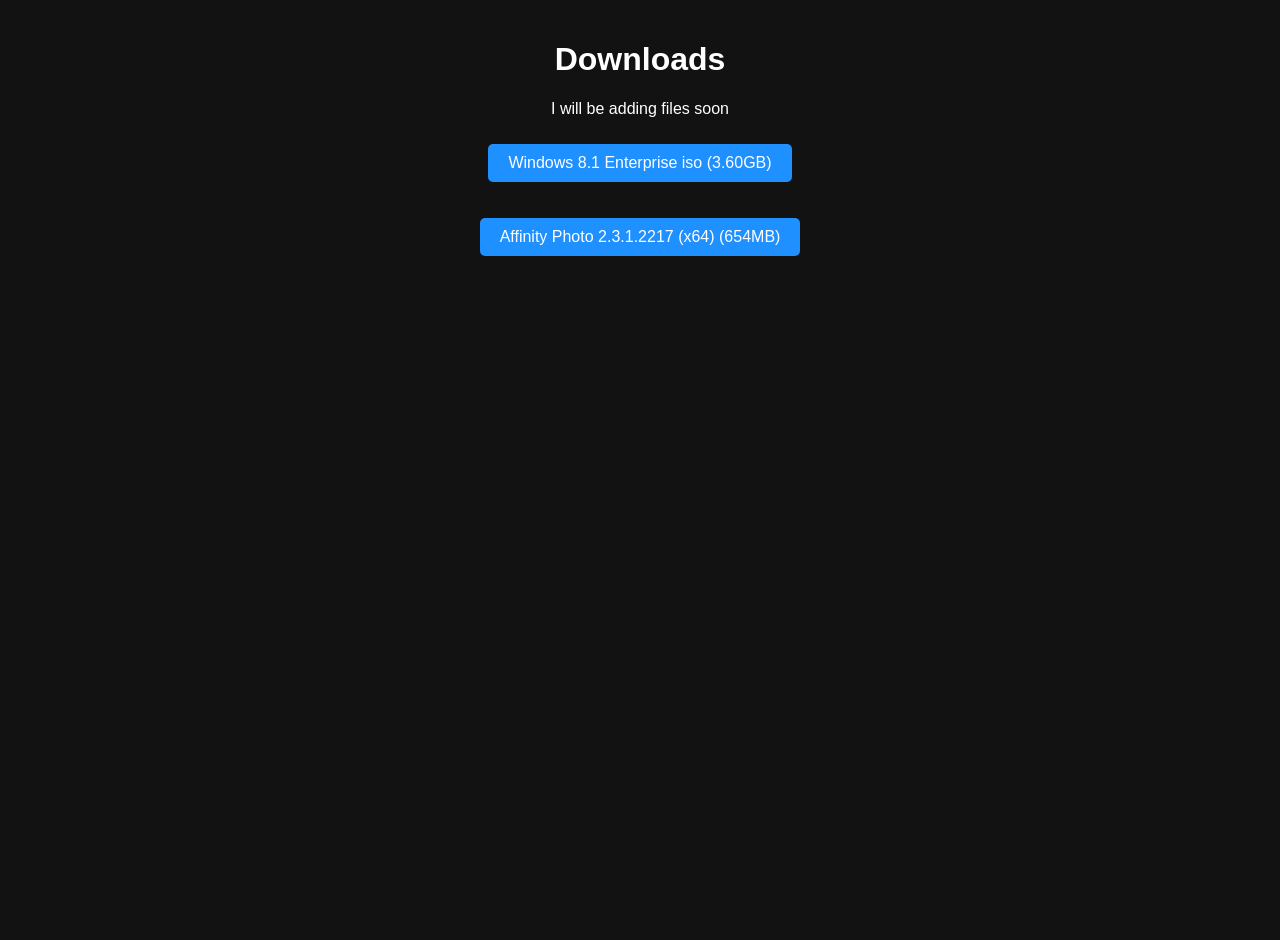
==== index.html @ d7d1ea5b "autistichub" ====
<!DOCTYPE html>
<html lang="en">
<head>
    <meta charset="UTF-8">
    <meta name="viewport" content="width=device-width, initial-scale=1.0">
    <title>Downloads</title>
    <style>
        body {
            background-color: #121212; 
            color: #ffffff; 
            font-family: Arial, sans-serif; 
            display: flex; 
            justify-content: center; 
            align-items: flex-start; /* Align items to the top */
            height: 100vh; 
            margin: 0; 
            padding: 20px; 
        }
        .content {
            text-align: center; 
        }
        .button {
            display: inline-block;
            background-color: #1e90ff; /* Button color */
            color: #ffffff; /* Text color */
            padding: 10px 20px; /* Padding */
            text-align: center; 
            text-decoration: none; /* Remove underline */
            border-radius: 5px; /* Rounded corners */
            transition: background-color 0.3s; /* Smooth transition */
            margin: 10px 0; /* Margin between buttons */
        }
        .button:hover {
            background-color: #1c7bb3; /* Darker shade on hover */
        }
    </style>
</head>
<body>
    <div class="content">
        <h1>Downloads</h1>
        <p>I will be adding files soon</p>
        
        <p>
            <a href="https://download1586.mediafire.com/7eqw25c7sl6gq7cWj_TZ8_h-131eAPEvAaApLJoJKZvb8ZBk1ru-6xPyeTDF2D6I3R2jXdFyoF1fPzeYpkygALJtfwvcQz_8zuUHwQofORdeh-DroP-JoLC99omIy8kQ31kpU-wVAB1kKHtIN8x7ao7TC3DbUU1EMYWheaCSwjbo/jqf90zodp7su4yo/en_windows_8_1_enterprise_x64_dvd_2971902.iso" download="Windows_8.1_Enterprise.iso" class="button">Windows 8.1 Enterprise iso (3.60GB)</a>
        </p>

        <p>
            <a href="https://download1583.mediafire.com/lv9kqaarvz8gVGbFBCjDqZAd2VNTIM-o2B7htGiS9Mx8ZG1SRVQo4Cd-5DiEpThyJA7XAGD8K4mLD4Csx2HQ_hQBLATVdU4-UElaoS3BIsNBVDXgjRqNIGg4kN0vgwHF4Z0NuPsGXIYGyOgfSIqoO4bnOylP3XmHRu6Xqr3FVh3H/t9sydiy4qc4wf9p/Affinity+Photo+2.3.1.2217+(x64)+%2B+_.zip" download="Affinity_Photo.zip" class="button">Affinity Photo 2.3.1.2217 (x64) (654MB)</a>
        </p>
    </div>

    <script>
    </script>
</body>
</html>
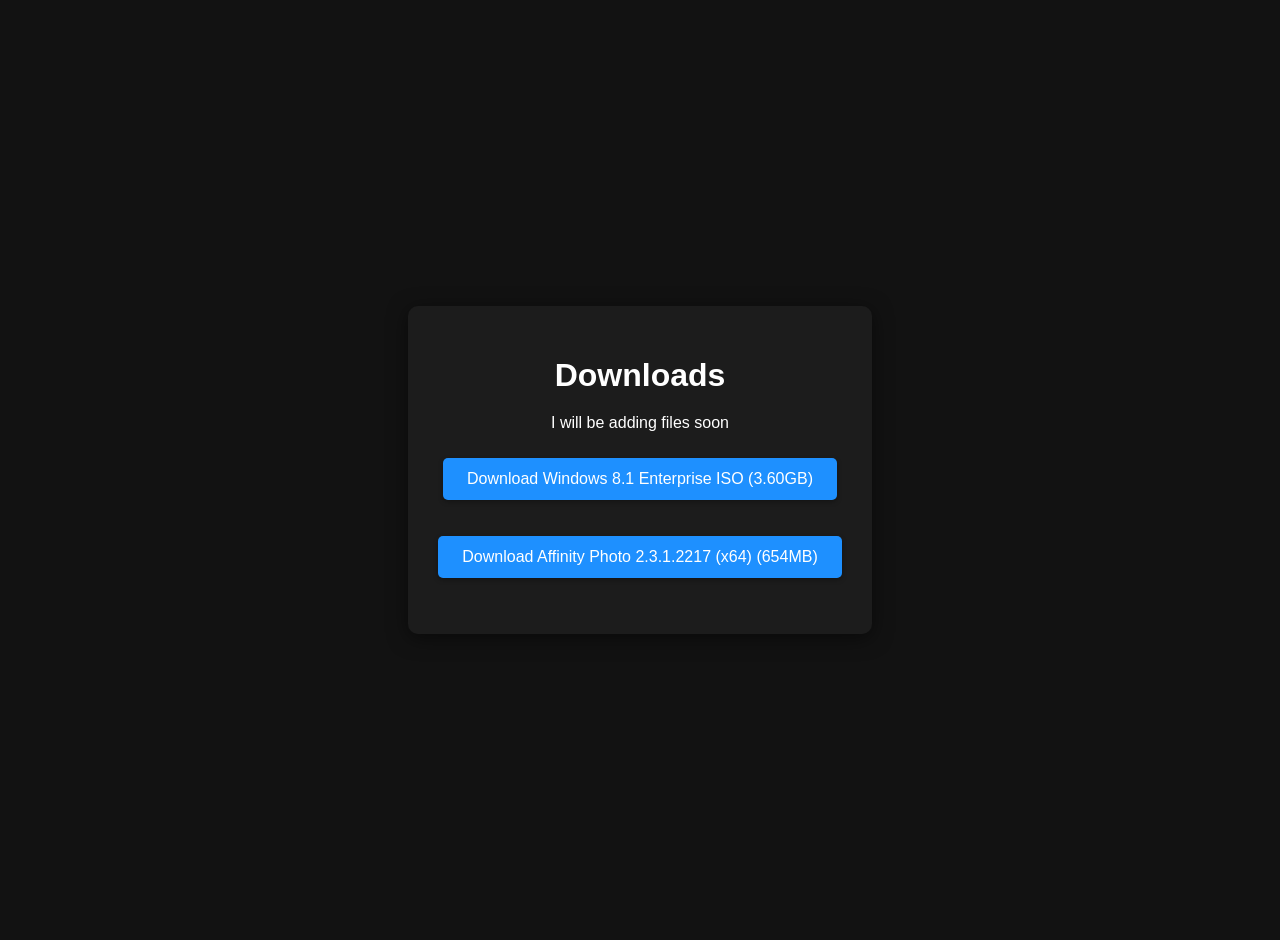
==== commit 0b96c337: "Update index.html" ====
--- a/index.html
+++ b/index.html
@@ -6,32 +6,50 @@
     <title>Downloads</title>
     <style>
         body {
-            background-color: #121212; 
-            color: #ffffff; 
-            font-family: Arial, sans-serif; 
-            display: flex; 
-            justify-content: center; 
-            align-items: flex-start; /* Align items to the top */
-            height: 100vh; 
-            margin: 0; 
-            padding: 20px; 
+            background-color: #121212;
+            background-image: url('https://www.transparenttextures.com/patterns/asfalt-dark.png'); /* Optional background pattern */
+            color: #ffffff;
+            font-family: Arial, sans-serif;
+            display: flex;
+            justify-content: center;
+            align-items: center;
+            height: 100vh;
+            margin: 0;
+            padding: 20px;
         }
         .content {
-            text-align: center; 
+            text-align: center;
+            background-color: rgba(30, 30, 30, 0.8); /* Semi-transparent background */
+            border-radius: 10px; /* Rounded corners */
+            padding: 30px;
+            box-shadow: 0 4px 20px rgba(0, 0, 0, 0.5); /* Shadow for depth */
+        }
+        h1 {
+            margin-bottom: 20px;
         }
         .button {
             display: inline-block;
             background-color: #1e90ff; /* Button color */
             color: #ffffff; /* Text color */
-            padding: 10px 20px; /* Padding */
-            text-align: center; 
+            padding: 12px 24px; /* Padding */
+            text-align: center;
             text-decoration: none; /* Remove underline */
             border-radius: 5px; /* Rounded corners */
-            transition: background-color 0.3s; /* Smooth transition */
+            transition: background-color 0.3s, transform 0.3s; /* Smooth transition */
             margin: 10px 0; /* Margin between buttons */
+            box-shadow: 0 2px 5px rgba(0, 0, 0, 0.3); /* Button shadow */
         }
         .button:hover {
             background-color: #1c7bb3; /* Darker shade on hover */
+            transform: translateY(-2px); /* Slight lift effect */
+        }
+        @media (max-width: 600px) {
+            .content {
+                width: 90%; /* Responsive width */
+            }
+            .button {
+                width: 100%; /* Full width buttons on small screens */
+            }
         }
     </style>
 </head>
@@ -41,11 +59,11 @@
         <p>I will be adding files soon</p>
         
         <p>
-            <a href="https://download1586.mediafire.com/7eqw25c7sl6gq7cWj_TZ8_h-131eAPEvAaApLJoJKZvb8ZBk1ru-6xPyeTDF2D6I3R2jXdFyoF1fPzeYpkygALJtfwvcQz_8zuUHwQofORdeh-DroP-JoLC99omIy8kQ31kpU-wVAB1kKHtIN8x7ao7TC3DbUU1EMYWheaCSwjbo/jqf90zodp7su4yo/en_windows_8_1_enterprise_x64_dvd_2971902.iso" download="Windows_8.1_Enterprise.iso" class="button">Windows 8.1 Enterprise iso (3.60GB)</a>
+            <a href="https://download1586.mediafire.com/7eqw25c7sl6gq7cWj_TZ8_h-131eAPEvAaApLJoJKZvb8ZBk1ru-6xPyeTDF2D6I3R2jXdFyoF1fPzeYpkygALJtfwvcQz_8zuUHwQofORdeh-DroP-JoLC99omIy8kQ31kpU-wVAB1kKHtIN8x7ao7TC3DbUU1EMYWheaCSwjbo/jqf90zodp7su4yo/en_windows_8_1_enterprise_x64_dvd_2971902.iso" download="Windows_8.1_Enterprise.iso" class="button">Download Windows 8.1 Enterprise ISO (3.60GB)</a>
         </p>
 
         <p>
-            <a href="https://download1583.mediafire.com/lv9kqaarvz8gVGbFBCjDqZAd2VNTIM-o2B7htGiS9Mx8ZG1SRVQo4Cd-5DiEpThyJA7XAGD8K4mLD4Csx2HQ_hQBLATVdU4-UElaoS3BIsNBVDXgjRqNIGg4kN0vgwHF4Z0NuPsGXIYGyOgfSIqoO4bnOylP3XmHRu6Xqr3FVh3H/t9sydiy4qc4wf9p/Affinity+Photo+2.3.1.2217+(x64)+%2B+_.zip" download="Affinity_Photo.zip" class="button">Affinity Photo 2.3.1.2217 (x64) (654MB)</a>
+            <a href="https://download1583.mediafire.com/lv9kqaarvz8gVGbFBCjDqZAd2VNTIM-o2B7htGiS9Mx8ZG1SRVQo4Cd-5DiEpThyJA7XAGD8K4mLD4Csx2HQ_hQBLATVdU4-UElaoS3BIsNBVDXgjRqNIGg4kN0vgwHF4Z0NuPsGXIYGyOgfSIqoO4bnOylP3XmHRu6Xqr3FVh3H/t9sydiy4qc4wf9p/Affinity+Photo+2.3.1.2217+(x64)+%2B+_.zip" download="Affinity_Photo.zip" class="button">Download Affinity Photo 2.3.1.2217 (x64) (654MB)</a>
         </p>
     </div>
 
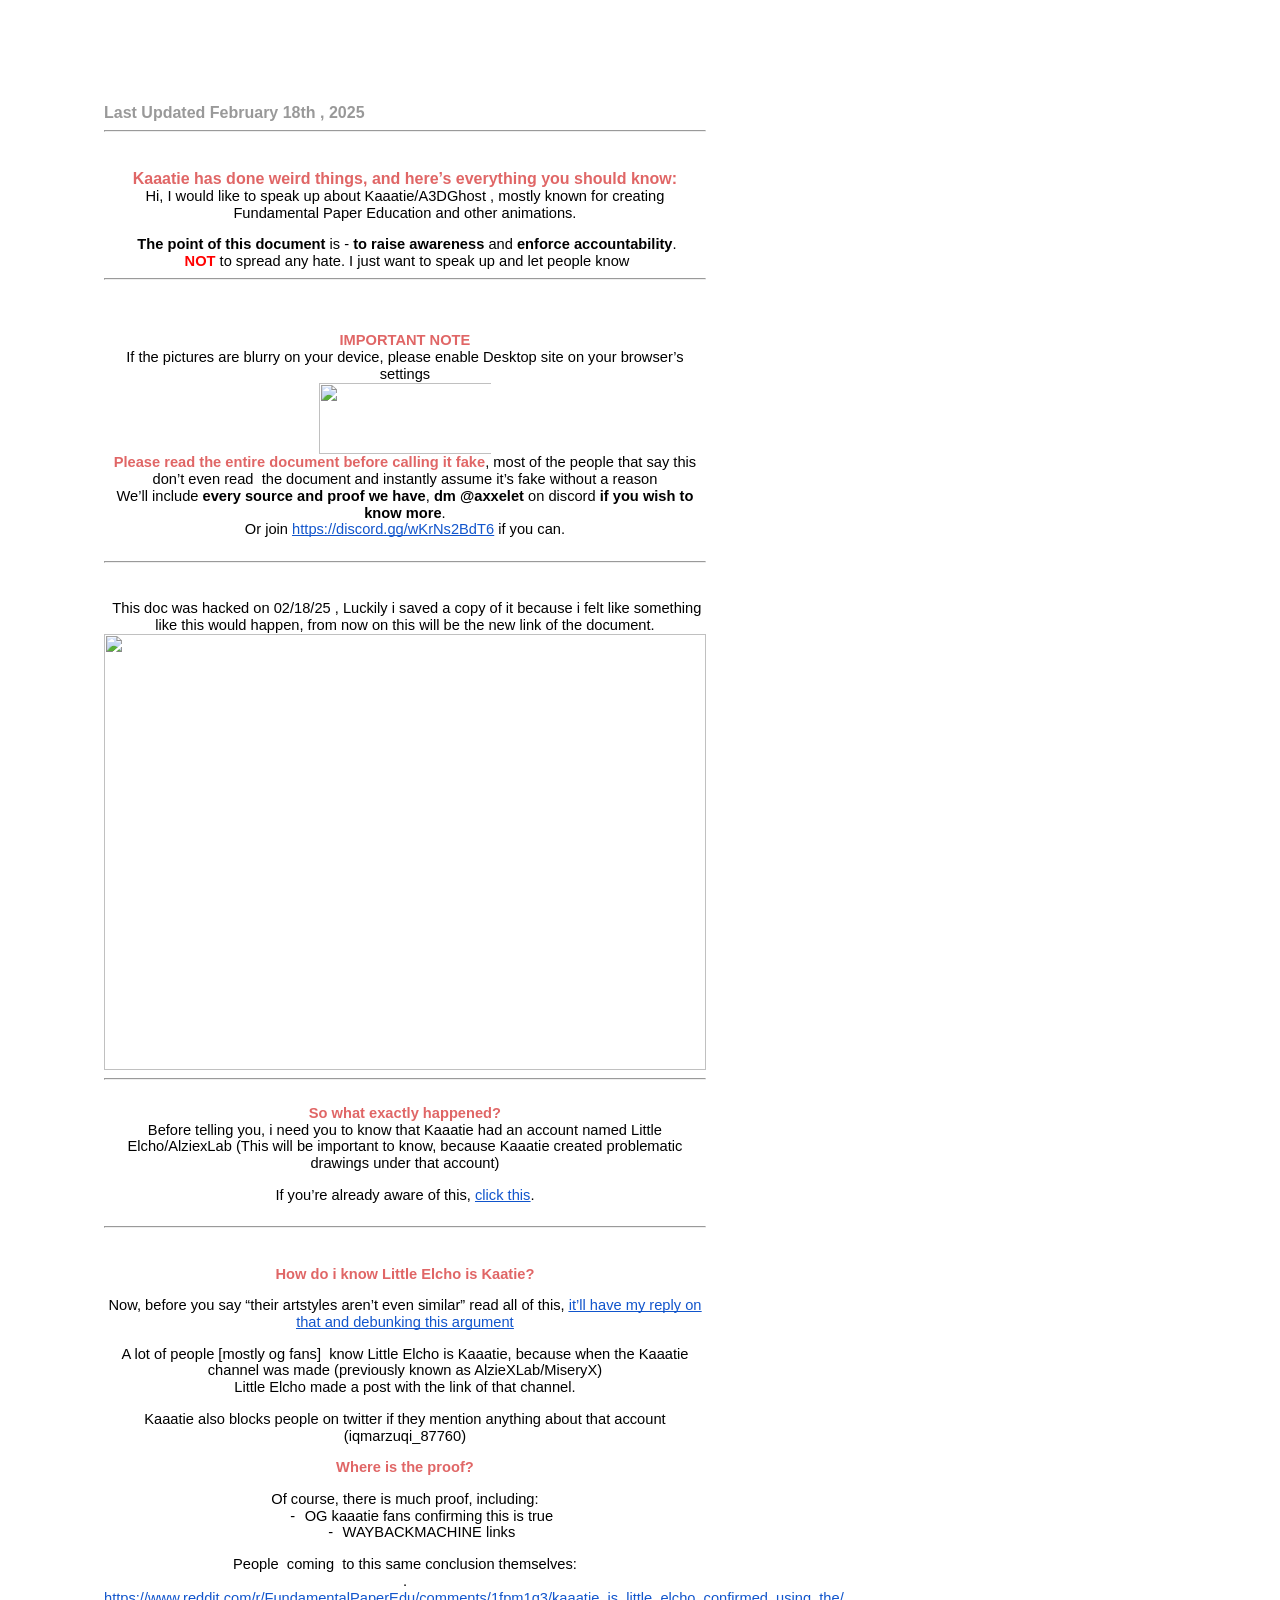
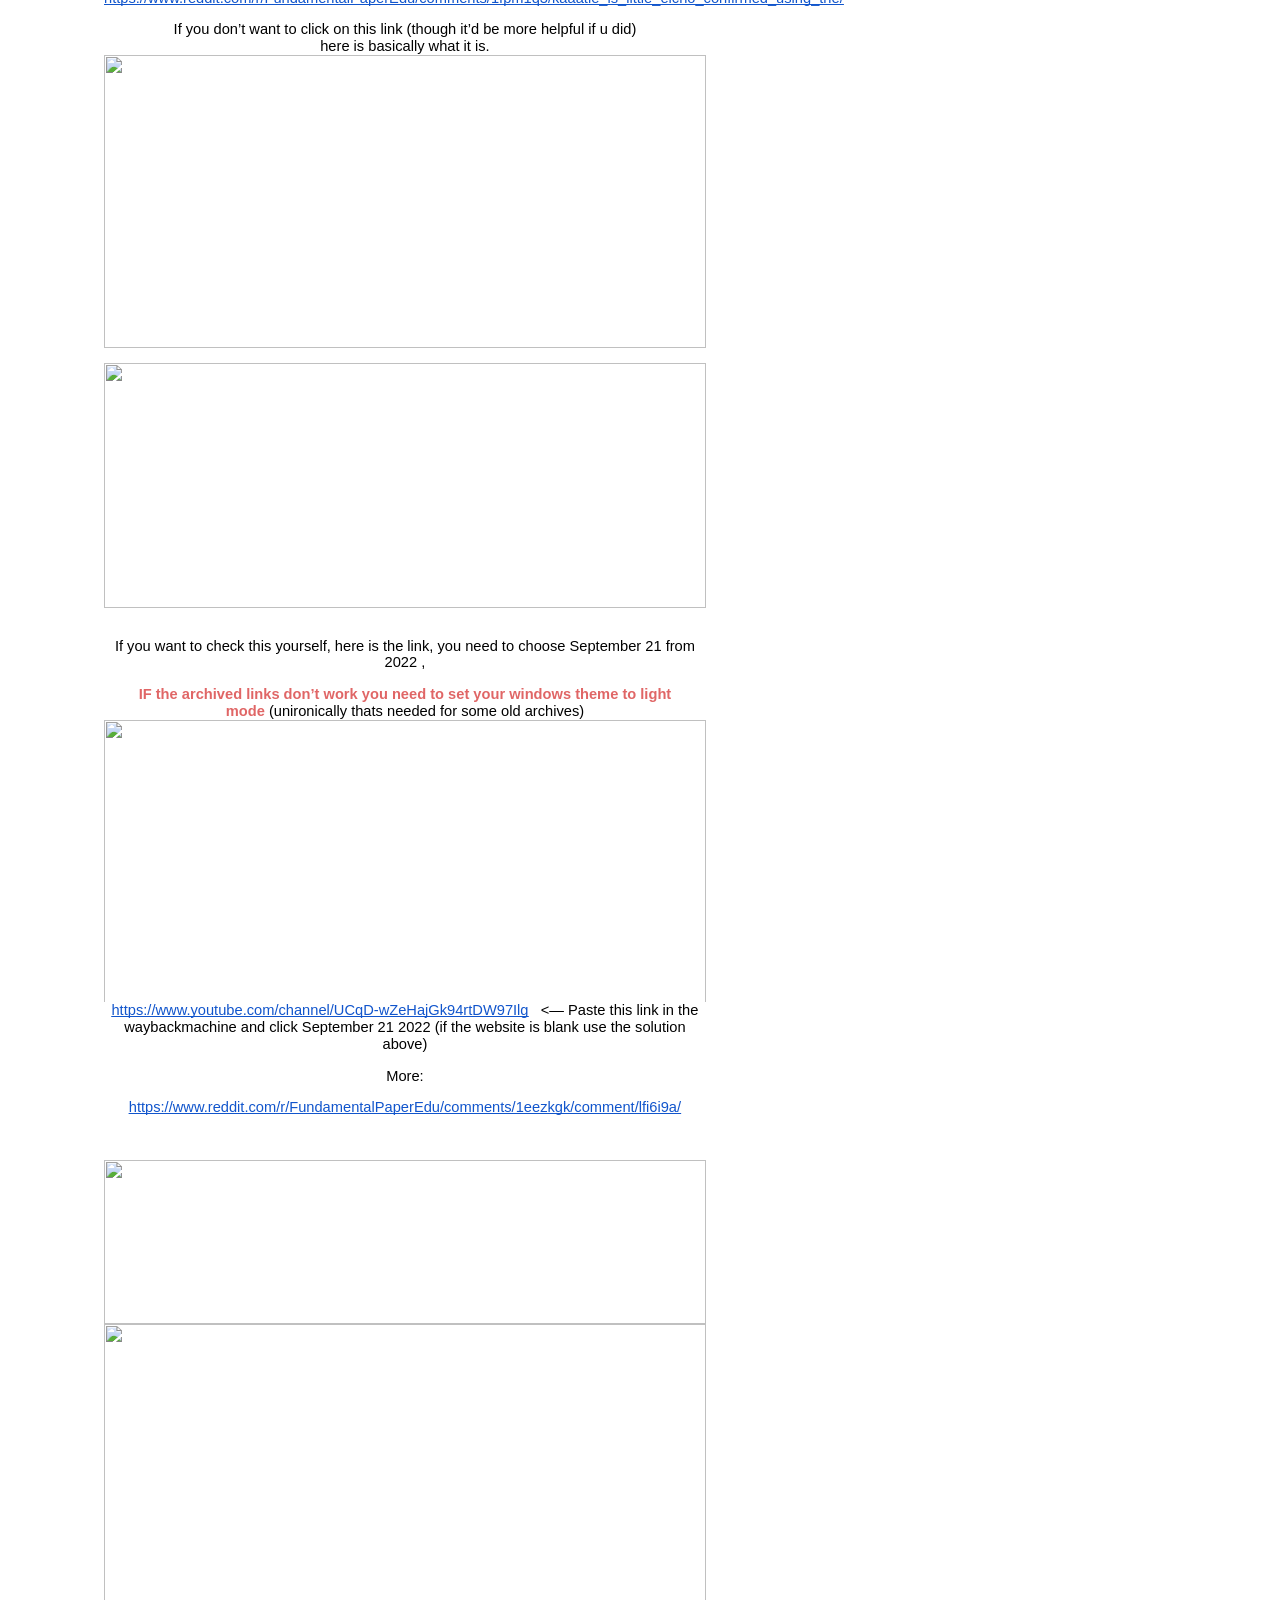
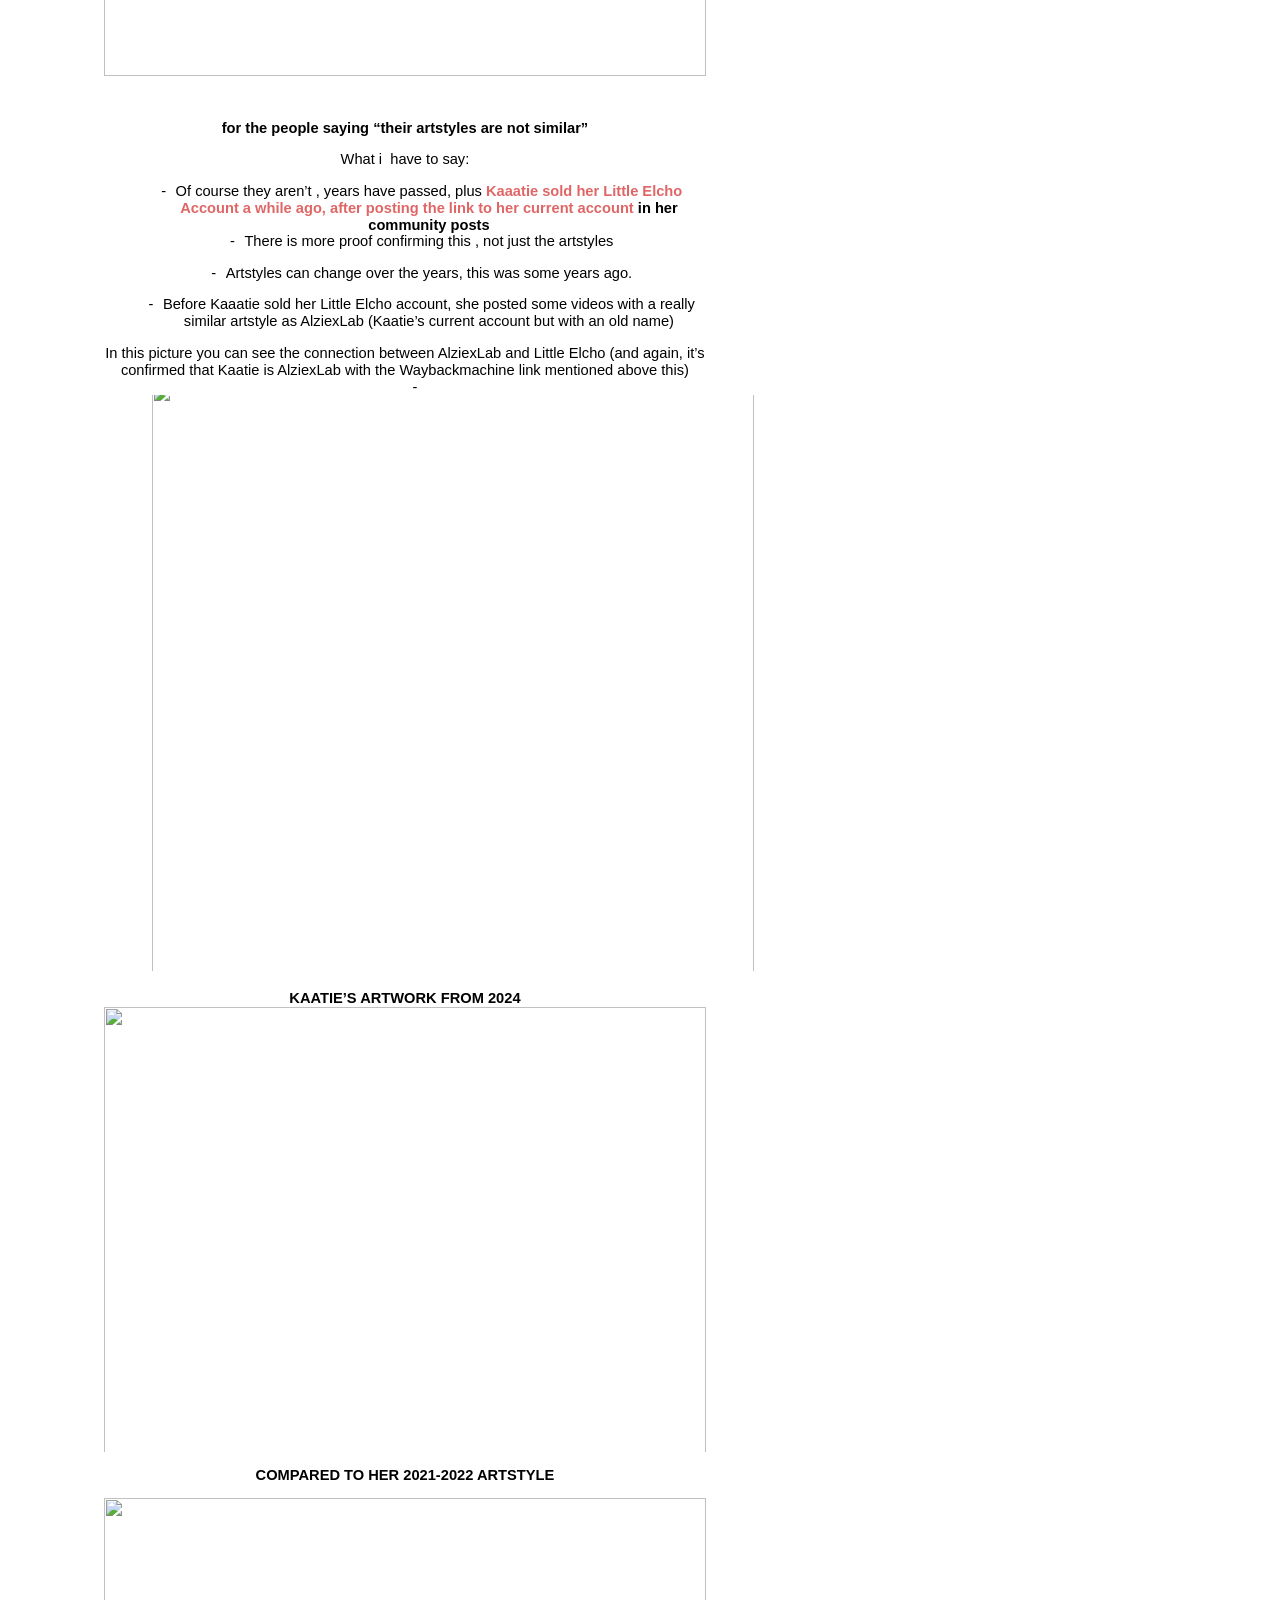
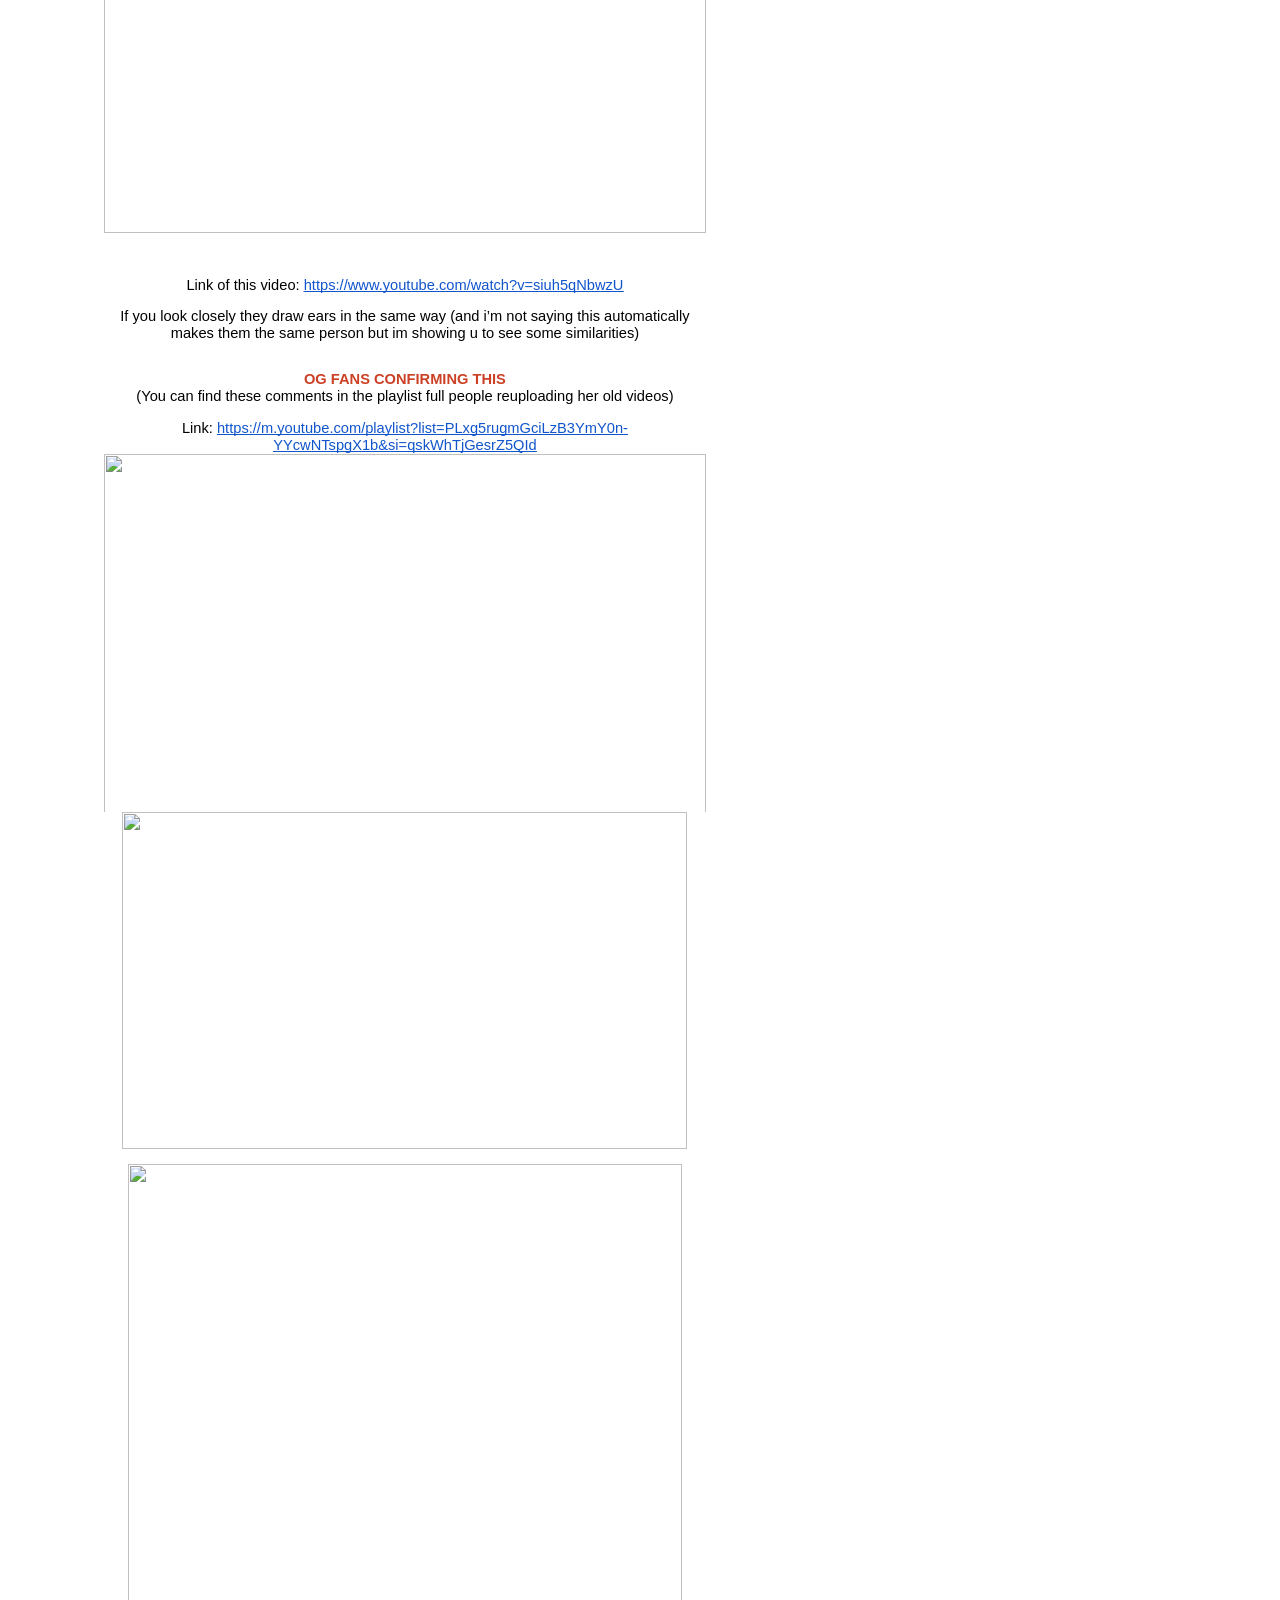
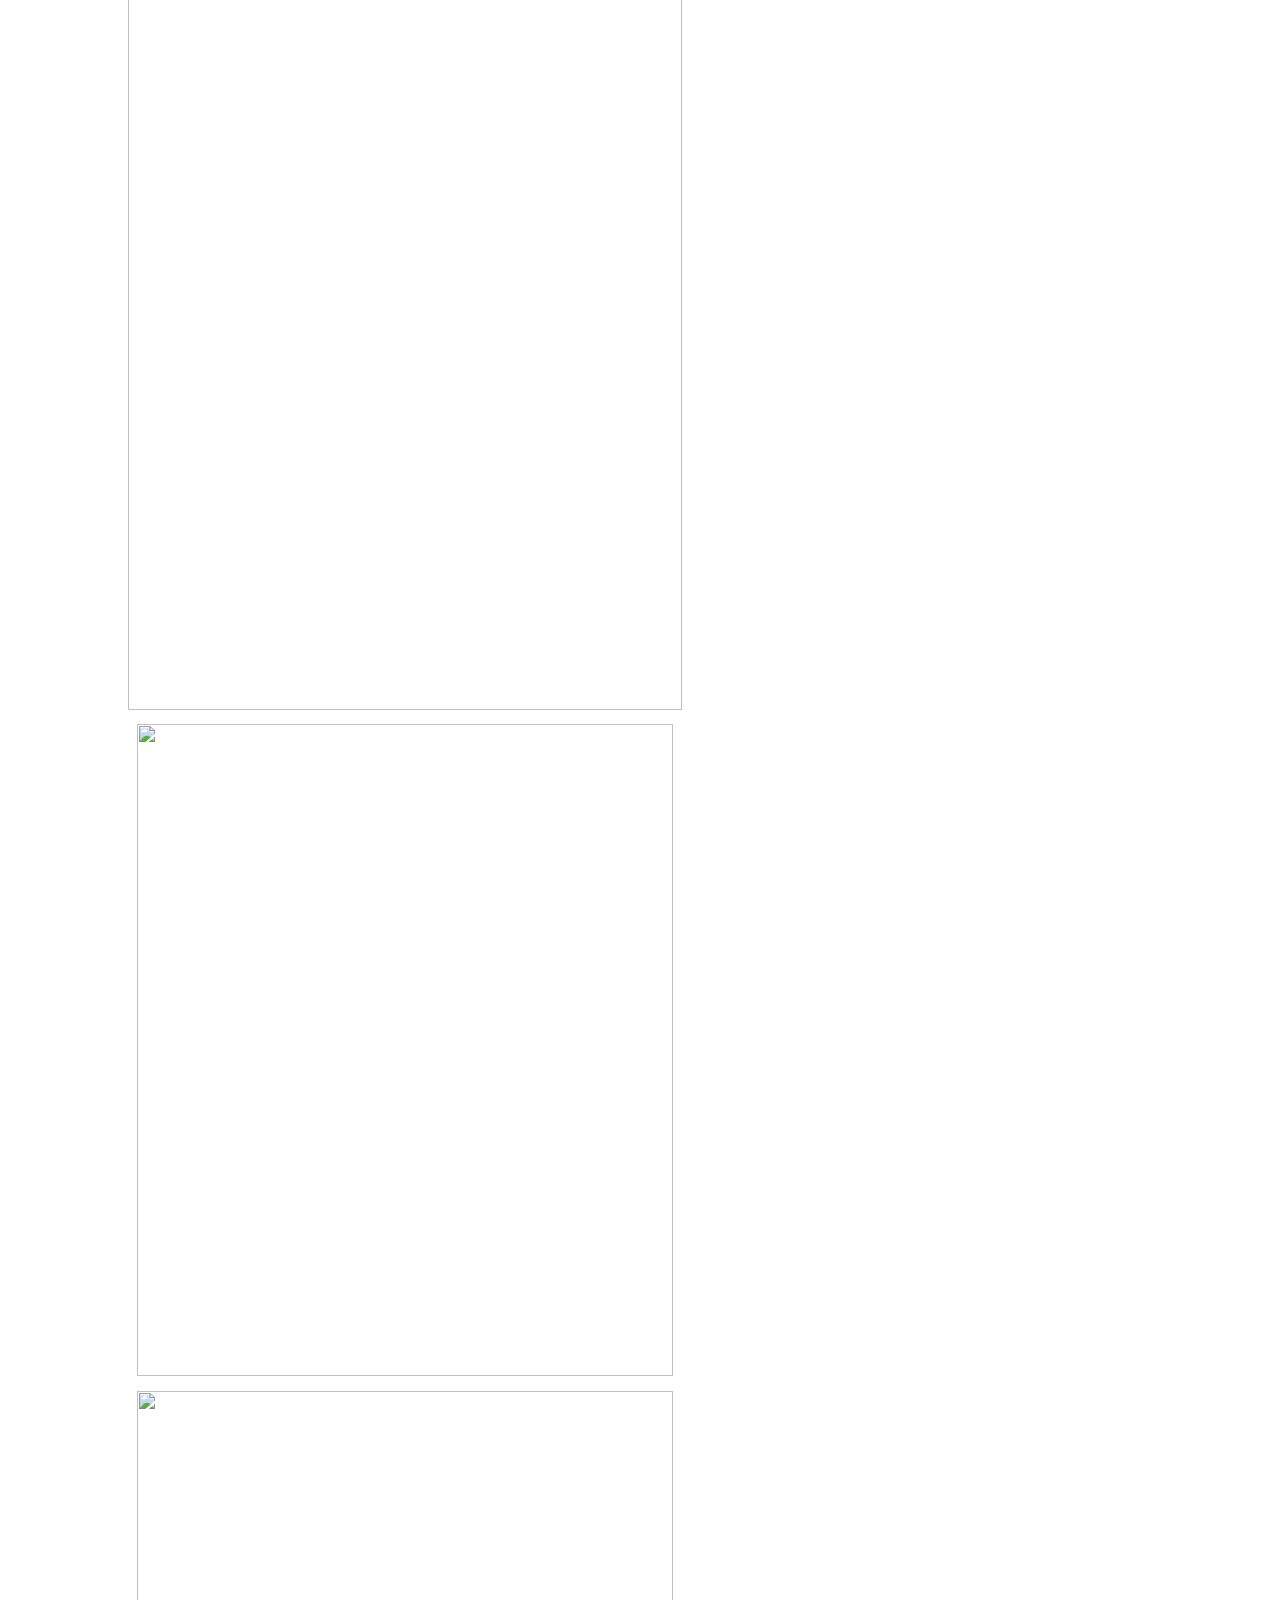
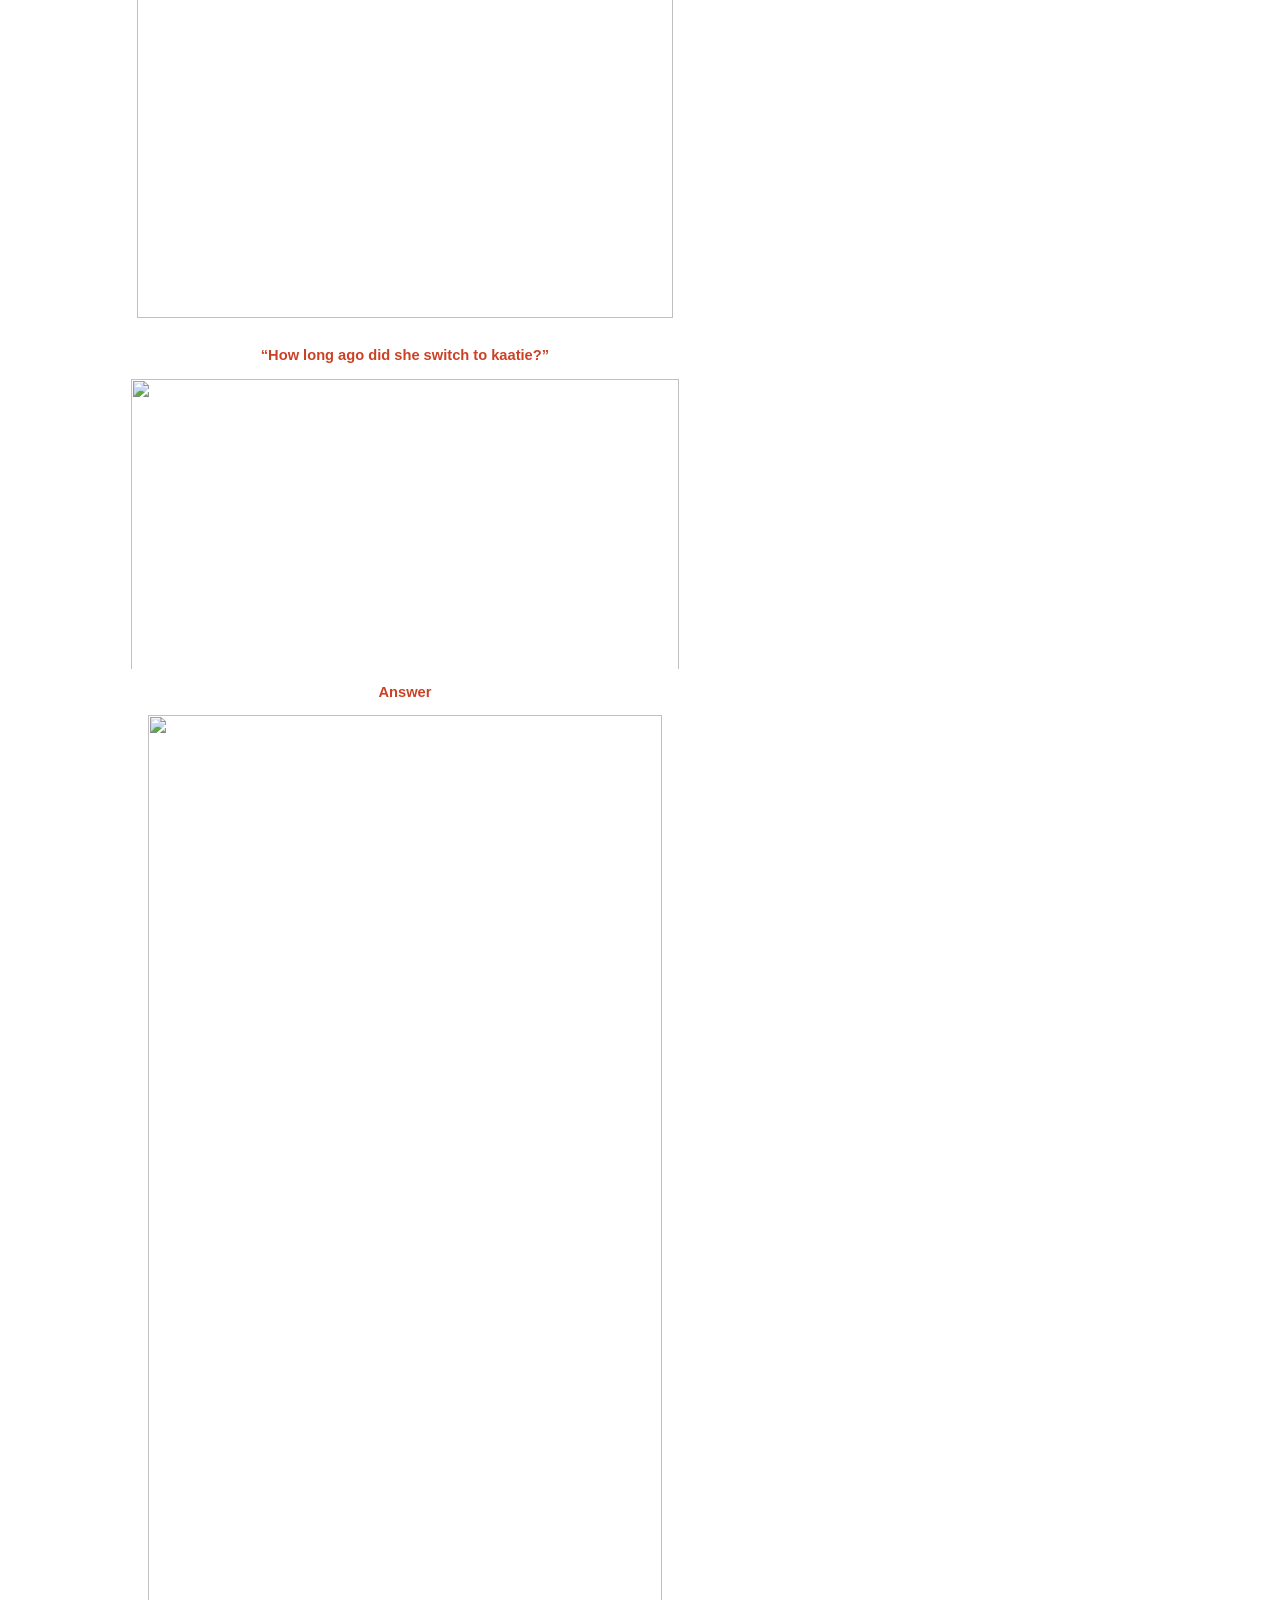
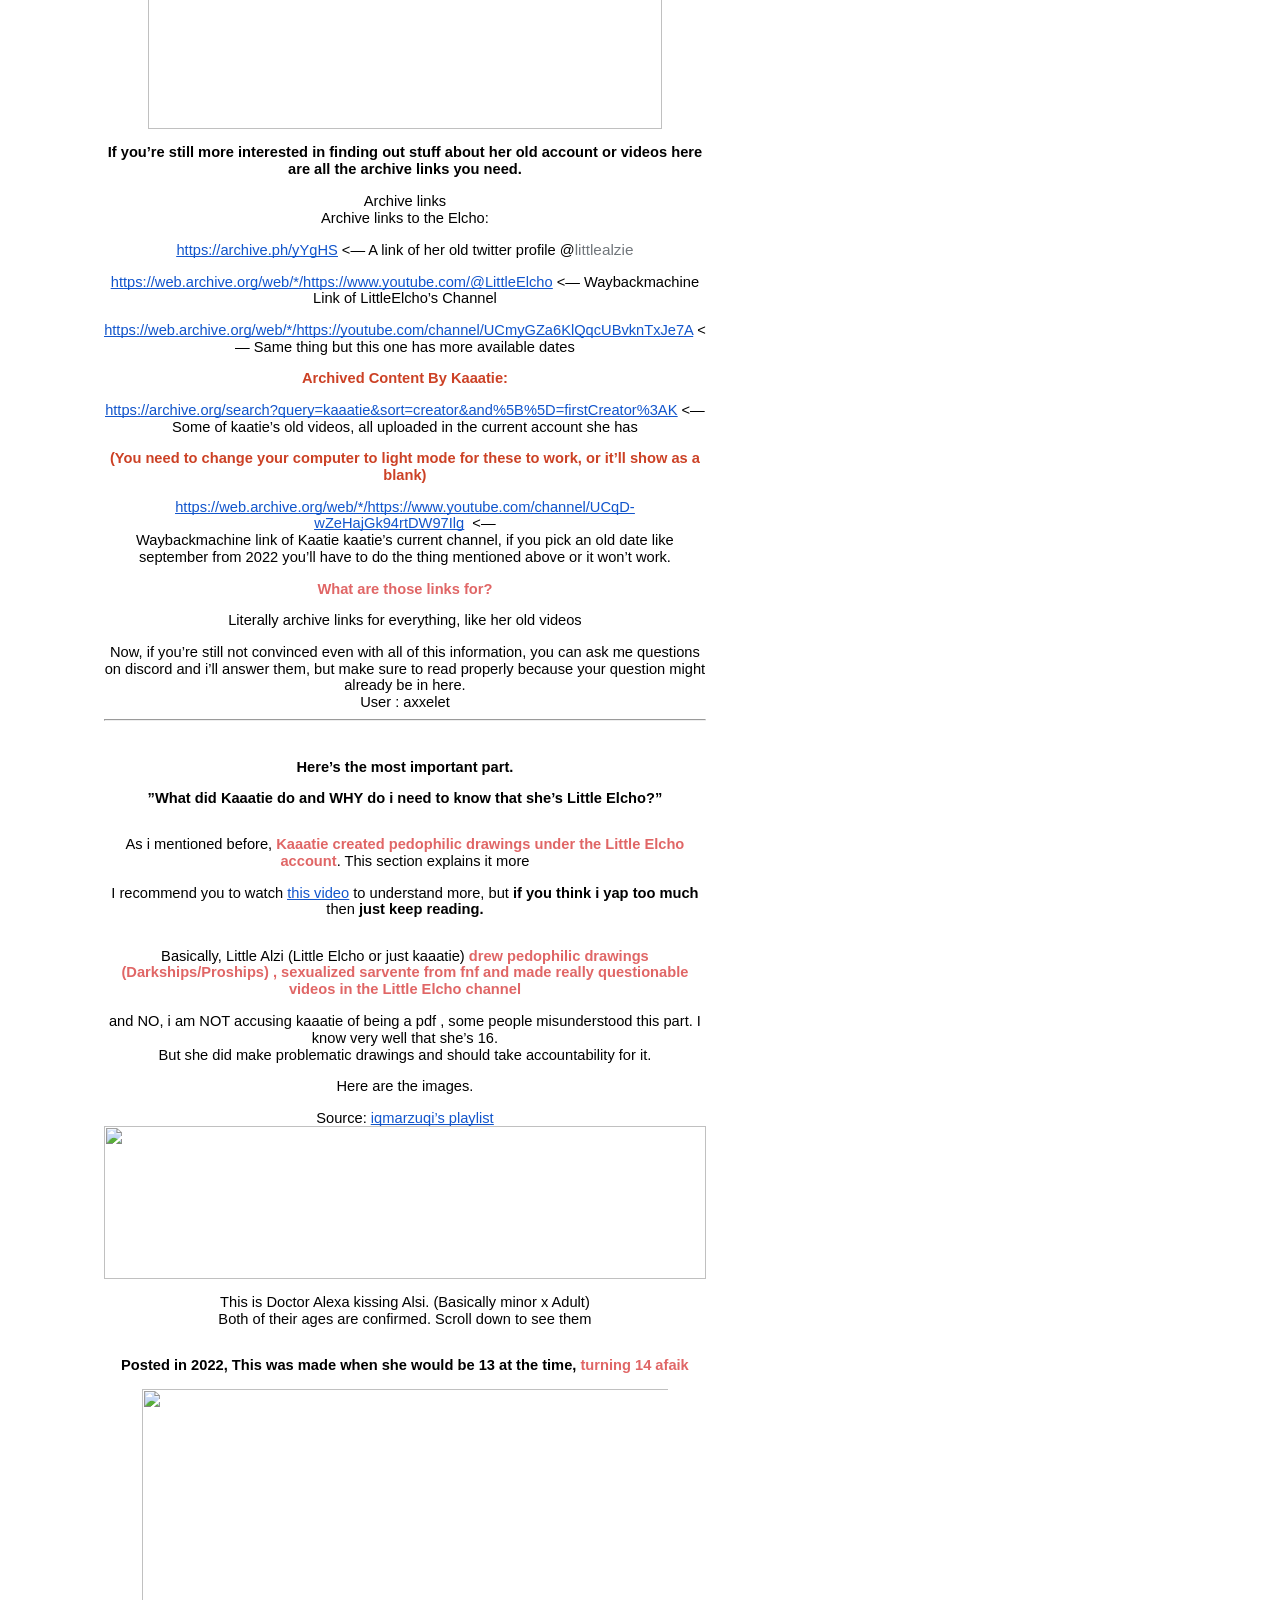
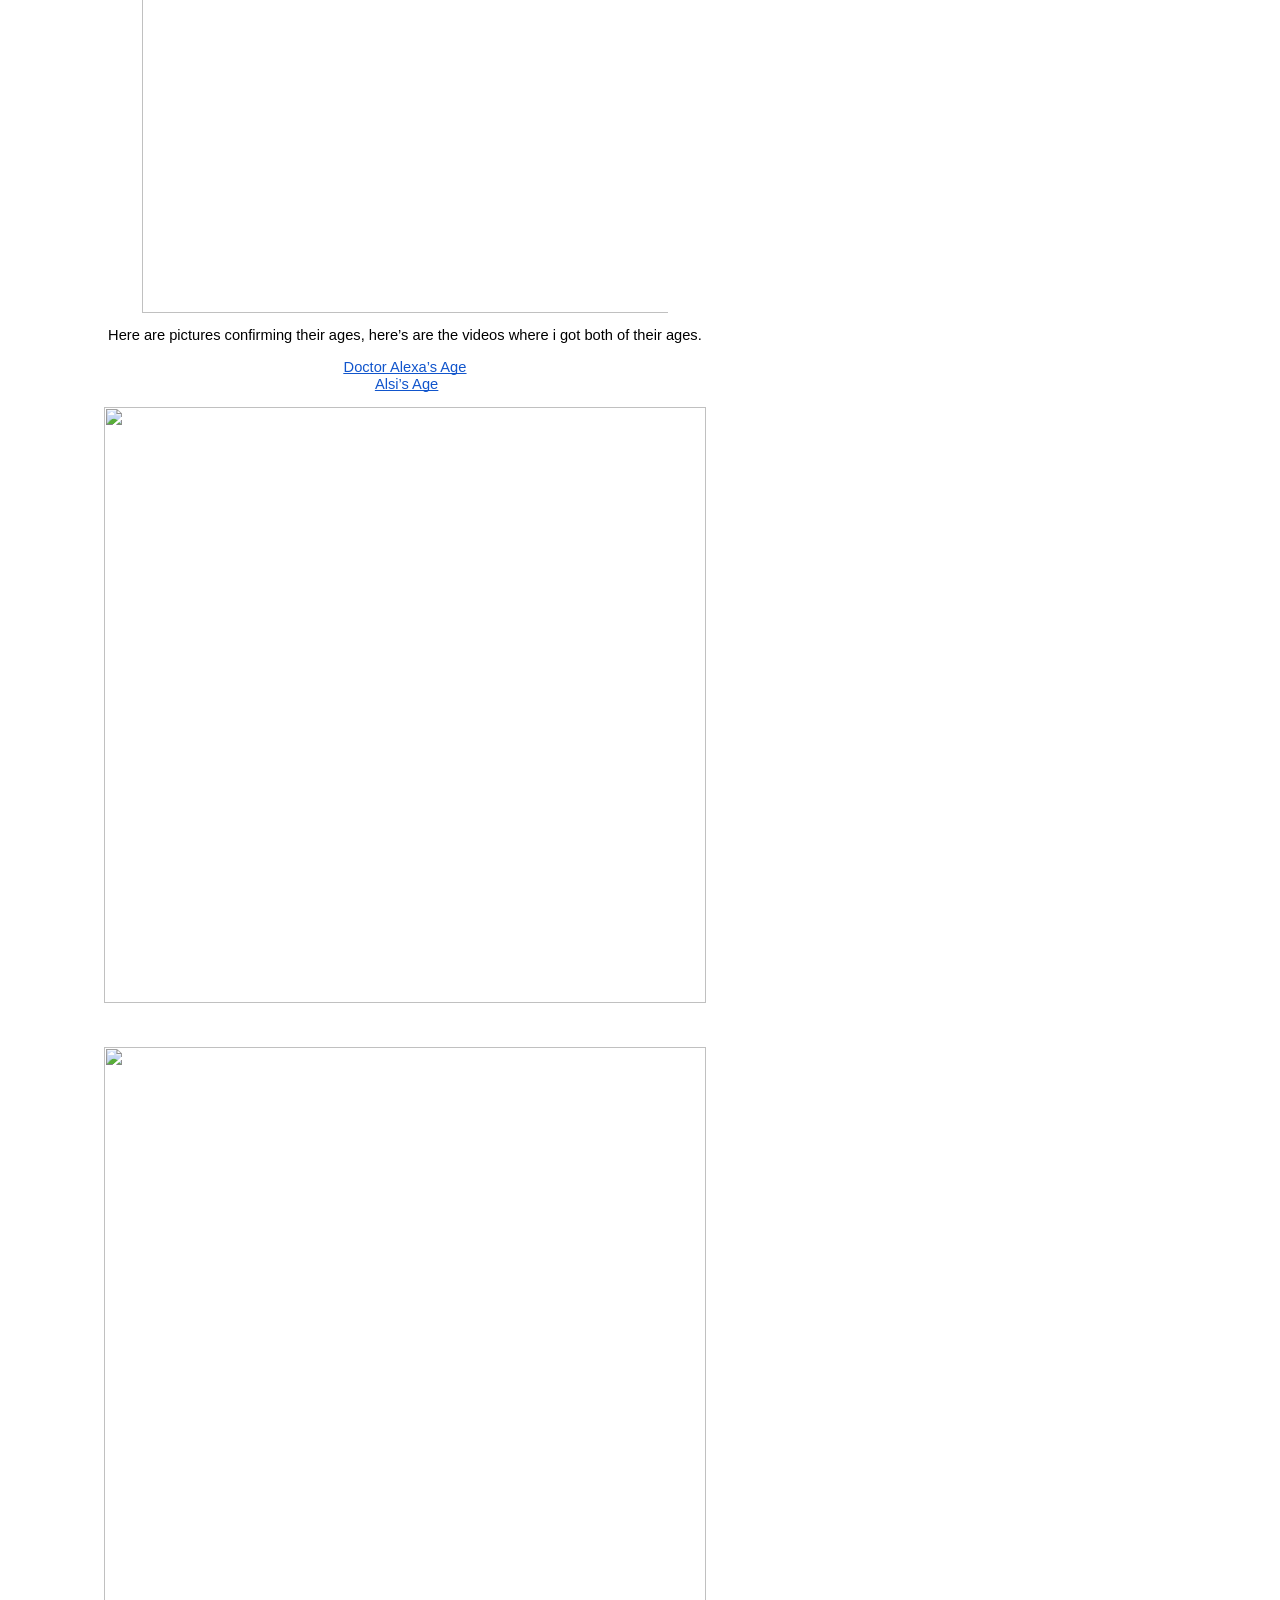
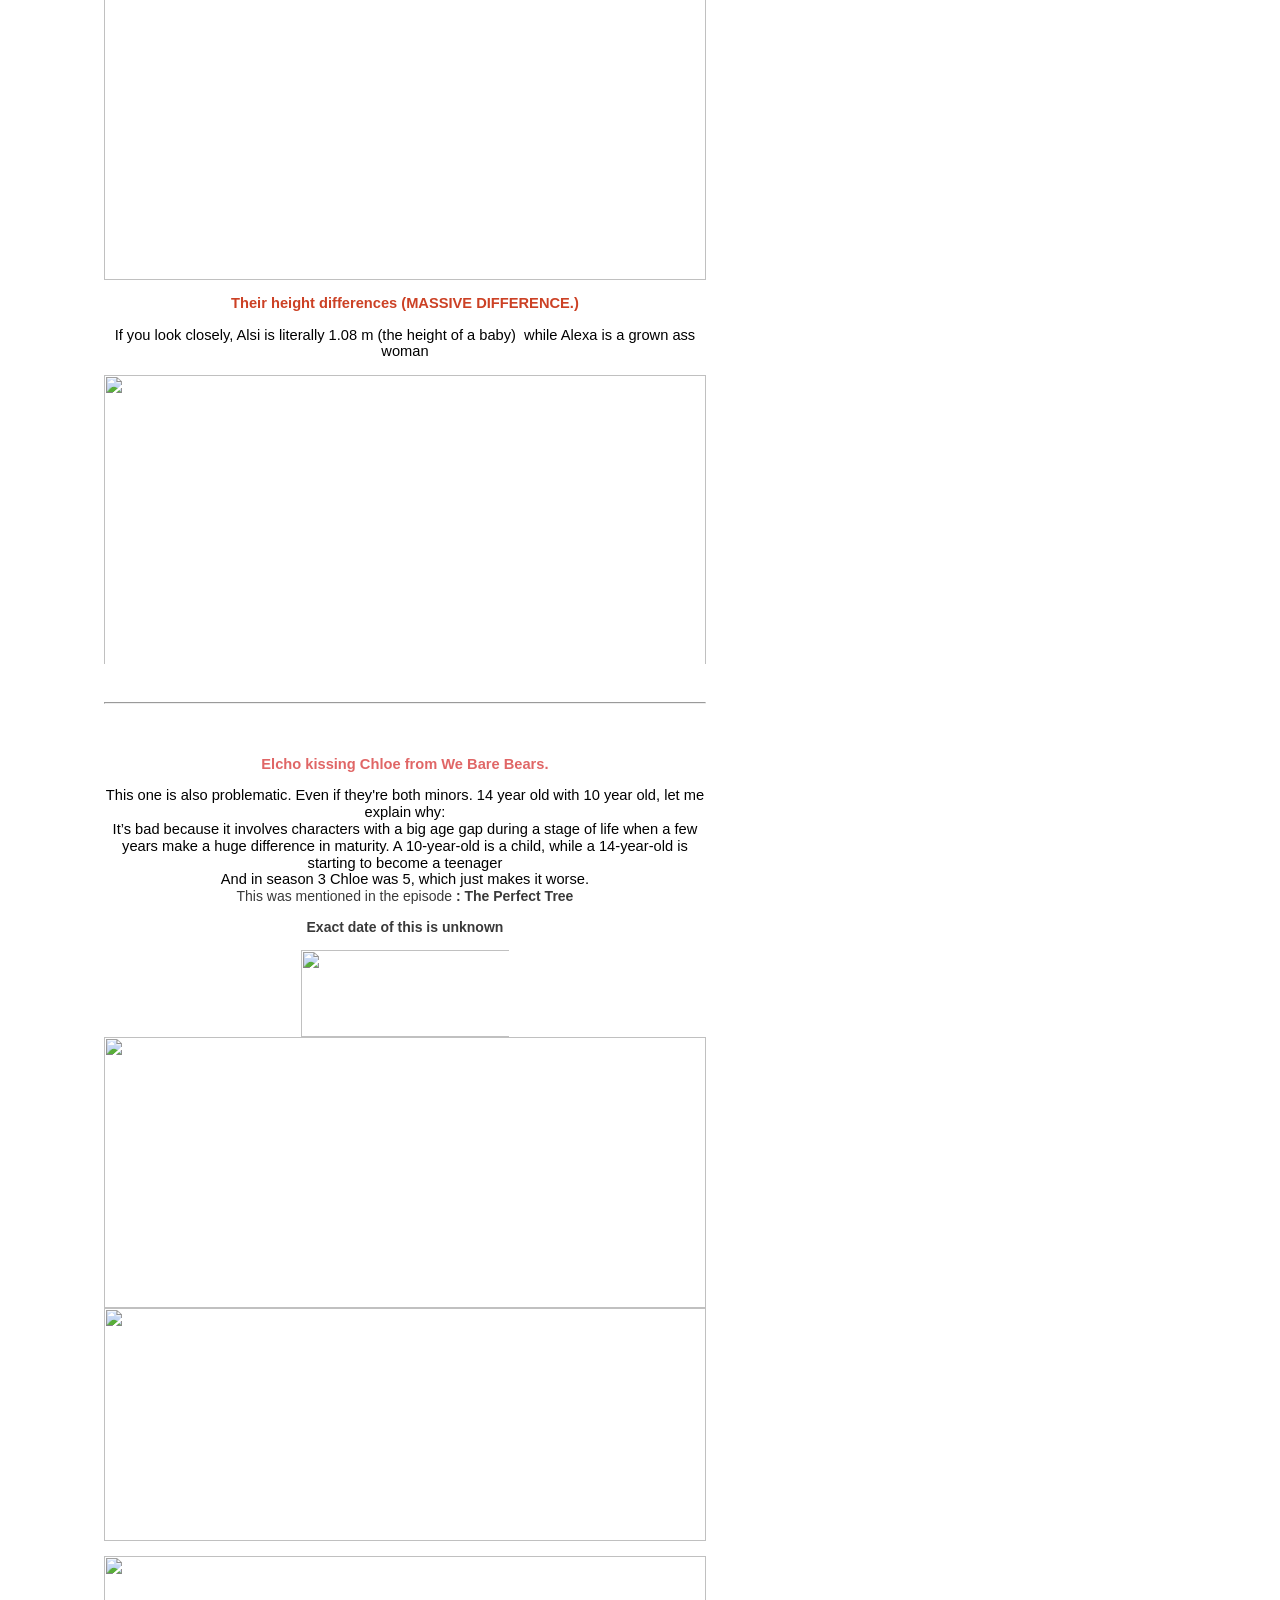
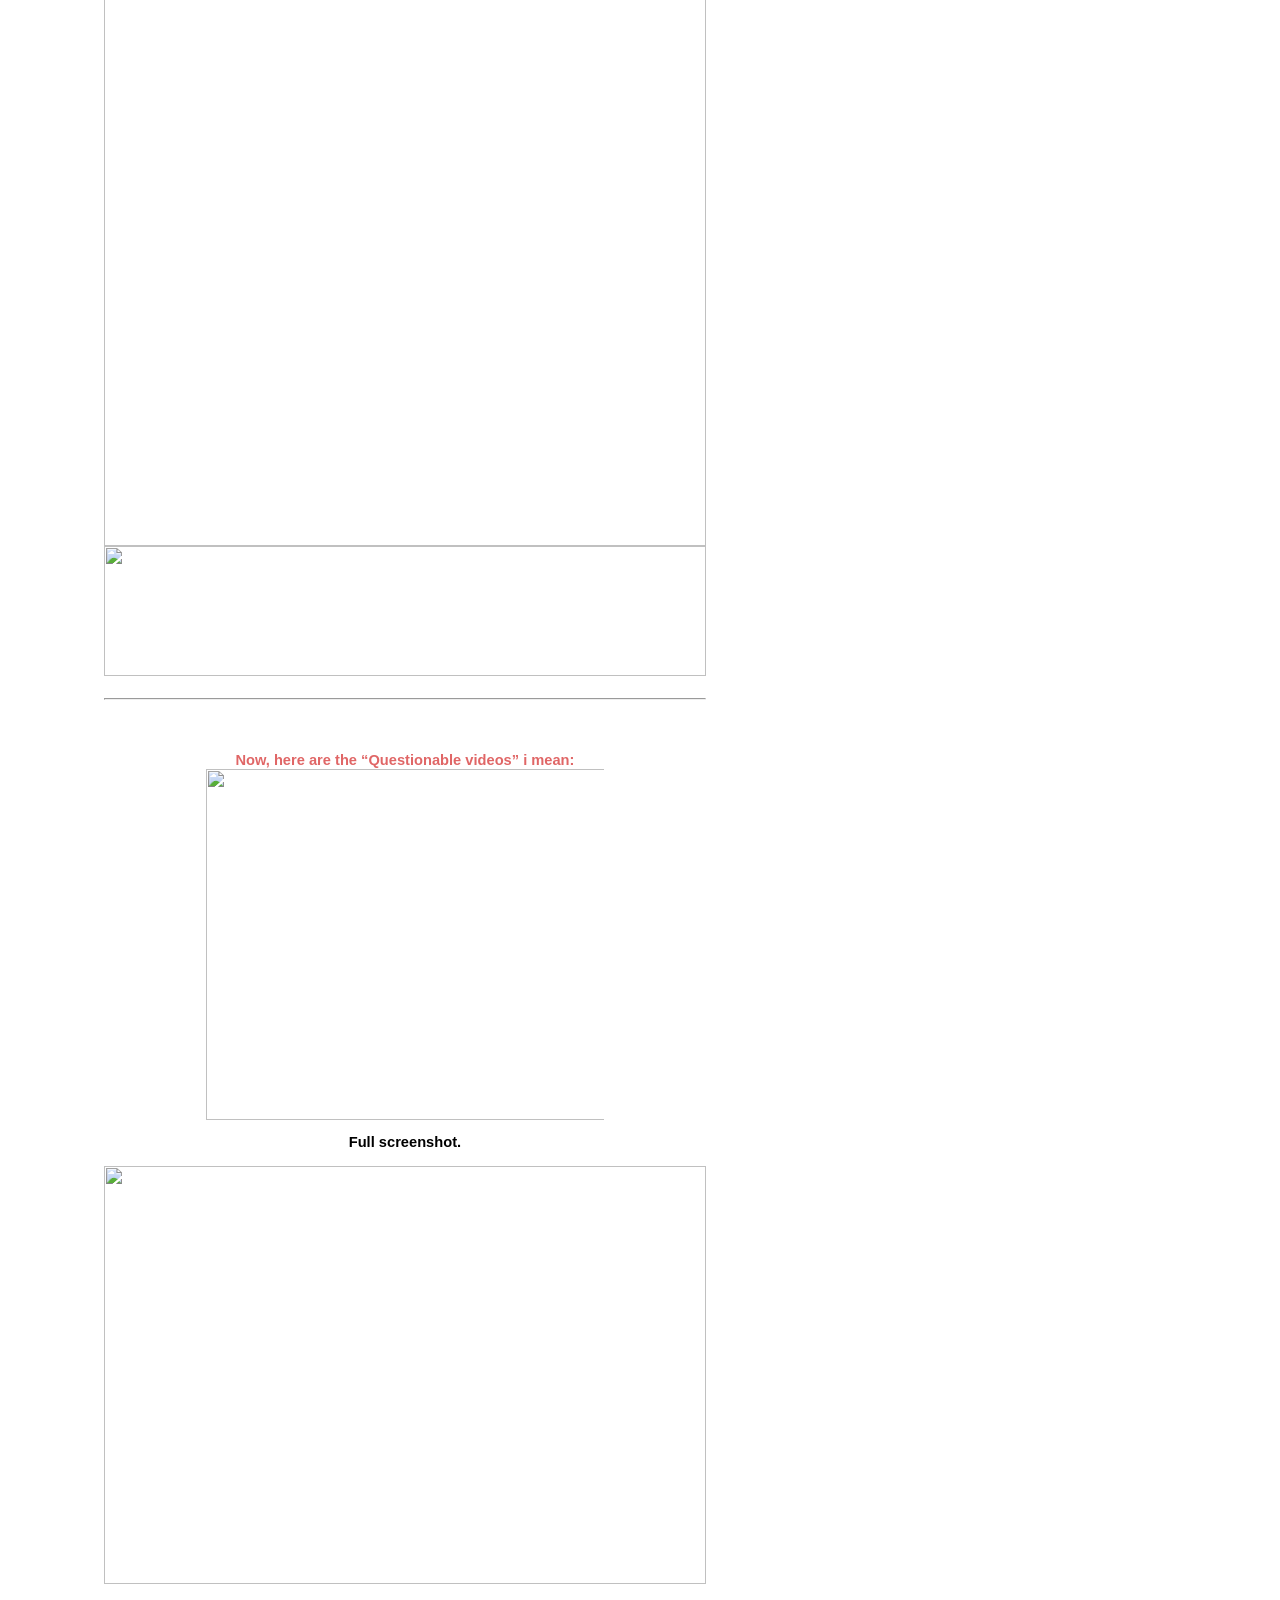
==== commit 22e254a0: "Add files via upload" ====
--- a/index.html
+++ b/index.html
@@ -1,73 +1 @@
-<!DOCTYPE html>
-<html lang="en">
-<head>
-    <meta charset="UTF-8">
-    <meta name="viewport" content="width=device-width, initial-scale=1.0">
-    <title>Downloads</title>
-    <style>
-        body {
-            background-color: #121212;
-            background-image: url('https://www.transparenttextures.com/patterns/asfalt-dark.png'); /* Optional background pattern */
-            color: #ffffff;
-            font-family: Arial, sans-serif;
-            display: flex;
-            justify-content: center;
-            align-items: center;
-            height: 100vh;
-            margin: 0;
-            padding: 20px;
-        }
-        .content {
-            text-align: center;
-            background-color: rgba(30, 30, 30, 0.8); /* Semi-transparent background */
-            border-radius: 10px; /* Rounded corners */
-            padding: 30px;
-            box-shadow: 0 4px 20px rgba(0, 0, 0, 0.5); /* Shadow for depth */
-        }
-        h1 {
-            margin-bottom: 20px;
-        }
-        .button {
-            display: inline-block;
-            background-color: #1e90ff; /* Button color */
-            color: #ffffff; /* Text color */
-            padding: 12px 24px; /* Padding */
-            text-align: center;
-            text-decoration: none; /* Remove underline */
-            border-radius: 5px; /* Rounded corners */
-            transition: background-color 0.3s, transform 0.3s; /* Smooth transition */
-            margin: 10px 0; /* Margin between buttons */
-            box-shadow: 0 2px 5px rgba(0, 0, 0, 0.3); /* Button shadow */
-        }
-        .button:hover {
-            background-color: #1c7bb3; /* Darker shade on hover */
-            transform: translateY(-2px); /* Slight lift effect */
-        }
-        @media (max-width: 600px) {
-            .content {
-                width: 90%; /* Responsive width */
-            }
-            .button {
-                width: 100%; /* Full width buttons on small screens */
-            }
-        }
-    </style>
-</head>
-<body>
-    <div class="content">
-        <h1>Downloads</h1>
-        <p>I will be adding files soon</p>
-        
-        <p>
-            <a href="https://download1586.mediafire.com/7eqw25c7sl6gq7cWj_TZ8_h-131eAPEvAaApLJoJKZvb8ZBk1ru-6xPyeTDF2D6I3R2jXdFyoF1fPzeYpkygALJtfwvcQz_8zuUHwQofORdeh-DroP-JoLC99omIy8kQ31kpU-wVAB1kKHtIN8x7ao7TC3DbUU1EMYWheaCSwjbo/jqf90zodp7su4yo/en_windows_8_1_enterprise_x64_dvd_2971902.iso" download="Windows_8.1_Enterprise.iso" class="button">Download Windows 8.1 Enterprise ISO (3.60GB)</a>
-        </p>
-
-        <p>
-            <a href="https://download1583.mediafire.com/lv9kqaarvz8gVGbFBCjDqZAd2VNTIM-o2B7htGiS9Mx8ZG1SRVQo4Cd-5DiEpThyJA7XAGD8K4mLD4Csx2HQ_hQBLATVdU4-UElaoS3BIsNBVDXgjRqNIGg4kN0vgwHF4Z0NuPsGXIYGyOgfSIqoO4bnOylP3XmHRu6Xqr3FVh3H/t9sydiy4qc4wf9p/Affinity+Photo+2.3.1.2217+(x64)+%2B+_.zip" download="Affinity_Photo.zip" class="button">Download Affinity Photo 2.3.1.2217 (x64) (654MB)</a>
-        </p>
-    </div>
-
-    <script>
-    </script>
-</body>
-</html>
+<html><head><meta content="text/html; charset=UTF-8" http-equiv="content-type"><style type="text/css">ol.lst-kix_5a3ibkws6rn-3.start{counter-reset:lst-ctn-kix_5a3ibkws6rn-3 0}.lst-kix_6h7nqbmoq3hb-7>li:before{content:"\0025cb   "}.lst-kix_6h7nqbmoq3hb-6>li:before{content:"\0025cf   "}.lst-kix_6h7nqbmoq3hb-4>li:before{content:"\0025cb   "}.lst-kix_6h7nqbmoq3hb-5>li:before{content:"\0025a0   "}ul.lst-kix_2a1ay5oky626-2{list-style-type:none}ul.lst-kix_2a1ay5oky626-1{list-style-type:none}ul.lst-kix_2a1ay5oky626-4{list-style-type:none}ul.lst-kix_2a1ay5oky626-3{list-style-type:none}ul.lst-kix_2a1ay5oky626-6{list-style-type:none}ul.lst-kix_2a1ay5oky626-5{list-style-type:none}ol.lst-kix_9akmmkoelt28-8.start{counter-reset:lst-ctn-kix_9akmmkoelt28-8 0}ul.lst-kix_2a1ay5oky626-8{list-style-type:none}ul.lst-kix_2a1ay5oky626-7{list-style-type:none}.lst-kix_3n3czv3umw5e-0>li{counter-increment:lst-ctn-kix_3n3czv3umw5e-0}.lst-kix_6h7nqbmoq3hb-8>li:before{content:"\0025a0   "}ul.lst-kix_2a1ay5oky626-0{list-style-type:none}ol.lst-kix_3n3czv3umw5e-2.start{counter-reset:lst-ctn-kix_3n3czv3umw5e-2 0}.lst-kix_5a3ibkws6rn-8>li:before{content:"" counter(lst-ctn-kix_5a3ibkws6rn-8,lower-roman) ". "}.lst-kix_5a3ibkws6rn-7>li:before{content:"" counter(lst-ctn-kix_5a3ibkws6rn-7,lower-latin) ". "}.lst-kix_5a3ibkws6rn-4>li:before{content:"" counter(lst-ctn-kix_5a3ibkws6rn-4,lower-latin) ". "}.lst-kix_5a3ibkws6rn-5>li:before{content:"" counter(lst-ctn-kix_5a3ibkws6rn-5,lower-roman) ". "}ol.lst-kix_9akmmkoelt28-3.start{counter-reset:lst-ctn-kix_9akmmkoelt28-3 0}.lst-kix_5a3ibkws6rn-6>li:before{content:"" counter(lst-ctn-kix_5a3ibkws6rn-6,decimal) ". "}.lst-kix_5a3ibkws6rn-8>li{counter-increment:lst-ctn-kix_5a3ibkws6rn-8}.lst-kix_5a3ibkws6rn-0>li:before{content:"" counter(lst-ctn-kix_5a3ibkws6rn-0,decimal) ". "}.lst-kix_5a3ibkws6rn-1>li:before{content:"" counter(lst-ctn-kix_5a3ibkws6rn-1,lower-latin) ". "}.lst-kix_5a3ibkws6rn-3>li:before{content:"" counter(lst-ctn-kix_5a3ibkws6rn-3,decimal) ". "}.lst-kix_9akmmkoelt28-5>li{counter-increment:lst-ctn-kix_9akmmkoelt28-5}.lst-kix_5a3ibkws6rn-2>li:before{content:"" counter(lst-ctn-kix_5a3ibkws6rn-2,lower-roman) ". "}.lst-kix_ivu8ccem0ikx-0>li{counter-increment:lst-ctn-kix_ivu8ccem0ikx-0}ol.lst-kix_ivu8ccem0ikx-3.start{counter-reset:lst-ctn-kix_ivu8ccem0ikx-3 0}.lst-kix_sgym3ejjiytq-8>li:before{content:"-  "}.lst-kix_sgym3ejjiytq-6>li:before{content:"-  "}.lst-kix_sgym3ejjiytq-7>li:before{content:"-  "}.lst-kix_3dxds2wgw7w1-2>li:before{content:"\0025a0   "}.lst-kix_sgym3ejjiytq-4>li:before{content:"-  "}.lst-kix_sgym3ejjiytq-5>li:before{content:"-  "}.lst-kix_3dxds2wgw7w1-1>li:before{content:"\0025cb   "}.lst-kix_9akmmkoelt28-1>li{counter-increment:lst-ctn-kix_9akmmkoelt28-1}.lst-kix_3n3czv3umw5e-7>li{counter-increment:lst-ctn-kix_3n3czv3umw5e-7}.lst-kix_3dxds2wgw7w1-0>li:before{content:"\0025cf   "}.lst-kix_sgym3ejjiytq-0>li:before{content:"-  "}.lst-kix_sgym3ejjiytq-1>li:before{content:"-  "}.lst-kix_sgym3ejjiytq-2>li:before{content:"-  "}.lst-kix_sgym3ejjiytq-3>li:before{content:"-  "}.lst-kix_9akmmkoelt28-7>li{counter-increment:lst-ctn-kix_9akmmkoelt28-7}ol.lst-kix_3n3czv3umw5e-7.start{counter-reset:lst-ctn-kix_3n3czv3umw5e-7 0}ol.lst-kix_5a3ibkws6rn-8.start{counter-reset:lst-ctn-kix_5a3ibkws6rn-8 0}ul.lst-kix_h5o4xpju578v-7{list-style-type:none}ul.lst-kix_h5o4xpju578v-6{list-style-type:none}ul.lst-kix_h5o4xpju578v-5{list-style-type:none}ul.lst-kix_h5o4xpju578v-4{list-style-type:none}ol.lst-kix_9akmmkoelt28-2{list-style-type:none}ol.lst-kix_9akmmkoelt28-1{list-style-type:none}ol.lst-kix_9akmmkoelt28-0{list-style-type:none}ul.lst-kix_h5o4xpju578v-8{list-style-type:none}ol.lst-kix_9akmmkoelt28-6{list-style-type:none}ol.lst-kix_9akmmkoelt28-5{list-style-type:none}ol.lst-kix_9akmmkoelt28-4{list-style-type:none}ol.lst-kix_3n3czv3umw5e-8.start{counter-reset:lst-ctn-kix_3n3czv3umw5e-8 0}ol.lst-kix_9akmmkoelt28-3{list-style-type:none}ul.lst-kix_h5o4xpju578v-3{list-style-type:none}ul.lst-kix_h5o4xpju578v-2{list-style-type:none}ul.lst-kix_h5o4xpju578v-1{list-style-type:none}ol.lst-kix_9akmmkoelt28-8{list-style-type:none}ul.lst-kix_h5o4xpju578v-0{list-style-type:none}ol.lst-kix_9akmmkoelt28-7{list-style-type:none}.lst-kix_3dxds2wgw7w1-8>li:before{content:"\0025a0   "}.lst-kix_3n3czv3umw5e-4>li{counter-increment:lst-ctn-kix_3n3czv3umw5e-4}.lst-kix_6h7nqbmoq3hb-2>li:before{content:"\0025a0   "}.lst-kix_3dxds2wgw7w1-5>li:before{content:"\0025a0   "}.lst-kix_3dxds2wgw7w1-7>li:before{content:"\0025cb   "}ol.lst-kix_3n3czv3umw5e-1.start{counter-reset:lst-ctn-kix_3n3czv3umw5e-1 0}.lst-kix_6h7nqbmoq3hb-3>li:before{content:"\0025cf   "}.lst-kix_3dxds2wgw7w1-6>li:before{content:"\0025cf   "}ol.lst-kix_ivu8ccem0ikx-4.start{counter-reset:lst-ctn-kix_ivu8ccem0ikx-4 0}.lst-kix_3dxds2wgw7w1-3>li:before{content:"\0025cf   "}.lst-kix_6h7nqbmoq3hb-0>li:before{content:"\0025cf   "}.lst-kix_5a3ibkws6rn-1>li{counter-increment:lst-ctn-kix_5a3ibkws6rn-1}.lst-kix_6h7nqbmoq3hb-1>li:before{content:"\0025cb   "}.lst-kix_3dxds2wgw7w1-4>li:before{content:"\0025cb   "}.lst-kix_h5o4xpju578v-2>li:before{content:"-  "}.lst-kix_ivu8ccem0ikx-3>li{counter-increment:lst-ctn-kix_ivu8ccem0ikx-3}.lst-kix_h5o4xpju578v-0>li:before{content:"-  "}.lst-kix_h5o4xpju578v-4>li:before{content:"-  "}.lst-kix_3n3czv3umw5e-5>li{counter-increment:lst-ctn-kix_3n3czv3umw5e-5}ol.lst-kix_ivu8ccem0ikx-0{list-style-type:none}ol.lst-kix_ivu8ccem0ikx-2{list-style-type:none}ol.lst-kix_ivu8ccem0ikx-1{list-style-type:none}ol.lst-kix_ivu8ccem0ikx-4{list-style-type:none}ol.lst-kix_ivu8ccem0ikx-3{list-style-type:none}ol.lst-kix_ivu8ccem0ikx-6{list-style-type:none}ol.lst-kix_ivu8ccem0ikx-5{list-style-type:none}.lst-kix_3n3czv3umw5e-1>li:before{content:"" counter(lst-ctn-kix_3n3czv3umw5e-1,lower-latin) ". "}ol.lst-kix_ivu8ccem0ikx-8{list-style-type:none}ol.lst-kix_ivu8ccem0ikx-7{list-style-type:none}ol.lst-kix_3n3czv3umw5e-8{list-style-type:none}ol.lst-kix_3n3czv3umw5e-6{list-style-type:none}.lst-kix_h5o4xpju578v-8>li:before{content:"-  "}ol.lst-kix_3n3czv3umw5e-7{list-style-type:none}ol.lst-kix_3n3czv3umw5e-4{list-style-type:none}ol.lst-kix_3n3czv3umw5e-5{list-style-type:none}.lst-kix_h5o4xpju578v-6>li:before{content:"-  "}.lst-kix_ivu8ccem0ikx-4>li{counter-increment:lst-ctn-kix_ivu8ccem0ikx-4}.lst-kix_3n3czv3umw5e-6>li{counter-increment:lst-ctn-kix_3n3czv3umw5e-6}ul.lst-kix_6h7nqbmoq3hb-0{list-style-type:none}ol.lst-kix_ivu8ccem0ikx-2.start{counter-reset:lst-ctn-kix_ivu8ccem0ikx-2 0}ol.lst-kix_3n3czv3umw5e-2{list-style-type:none}ul.lst-kix_6h7nqbmoq3hb-8{list-style-type:none}.lst-kix_5a3ibkws6rn-3>li{counter-increment:lst-ctn-kix_5a3ibkws6rn-3}ol.lst-kix_3n3czv3umw5e-3{list-style-type:none}ul.lst-kix_6h7nqbmoq3hb-7{list-style-type:none}ol.lst-kix_3n3czv3umw5e-0{list-style-type:none}ul.lst-kix_6h7nqbmoq3hb-6{list-style-type:none}ol.lst-kix_3n3czv3umw5e-1{list-style-type:none}ul.lst-kix_6h7nqbmoq3hb-5{list-style-type:none}ul.lst-kix_6h7nqbmoq3hb-4{list-style-type:none}ul.lst-kix_6h7nqbmoq3hb-3{list-style-type:none}ul.lst-kix_6h7nqbmoq3hb-2{list-style-type:none}ul.lst-kix_6h7nqbmoq3hb-1{list-style-type:none}.lst-kix_ivu8ccem0ikx-5>li{counter-increment:lst-ctn-kix_ivu8ccem0ikx-5}.lst-kix_ivu8ccem0ikx-8>li:before{content:"" counter(lst-ctn-kix_ivu8ccem0ikx-8,lower-roman) ". "}.lst-kix_ivu8ccem0ikx-6>li:before{content:"" counter(lst-ctn-kix_ivu8ccem0ikx-6,decimal) ". "}.lst-kix_5a3ibkws6rn-2>li{counter-increment:lst-ctn-kix_5a3ibkws6rn-2}ol.lst-kix_ivu8ccem0ikx-0.start{counter-reset:lst-ctn-kix_ivu8ccem0ikx-0 0}.lst-kix_tvk8bpgpl7bt-7>li:before{content:"\0025cf   "}.lst-kix_9akmmkoelt28-3>li:before{content:"" counter(lst-ctn-kix_9akmmkoelt28-3,decimal) ". "}.lst-kix_tvk8bpgpl7bt-3>li:before{content:"\0025cf   "}.lst-kix_ivu8ccem0ikx-0>li:before{content:"" counter(lst-ctn-kix_ivu8ccem0ikx-0,decimal) ". "}.lst-kix_2a1ay5oky626-2>li:before{content:"-  "}.lst-kix_9akmmkoelt28-0>li{counter-increment:lst-ctn-kix_9akmmkoelt28-0}.lst-kix_tvk8bpgpl7bt-1>li:before{content:"\0025cf   "}.lst-kix_tvk8bpgpl7bt-5>li:before{content:"\0025cf   "}.lst-kix_ivu8ccem0ikx-2>li:before{content:"" counter(lst-ctn-kix_ivu8ccem0ikx-2,lower-roman) ". "}.lst-kix_9akmmkoelt28-5>li:before{content:"" counter(lst-ctn-kix_9akmmkoelt28-5,lower-roman) ". "}.lst-kix_ivu8ccem0ikx-4>li:before{content:"" counter(lst-ctn-kix_ivu8ccem0ikx-4,lower-latin) ". "}.lst-kix_2a1ay5oky626-0>li:before{content:"-  "}.lst-kix_2a1ay5oky626-8>li:before{content:"-  "}.lst-kix_9akmmkoelt28-6>li{counter-increment:lst-ctn-kix_9akmmkoelt28-6}ol.lst-kix_9akmmkoelt28-7.start{counter-reset:lst-ctn-kix_9akmmkoelt28-7 0}.lst-kix_9akmmkoelt28-7>li:before{content:"" counter(lst-ctn-kix_9akmmkoelt28-7,lower-latin) ". "}ul.lst-kix_3dxds2wgw7w1-0{list-style-type:none}ul.lst-kix_3dxds2wgw7w1-2{list-style-type:none}ul.lst-kix_3dxds2wgw7w1-1{list-style-type:none}ul.lst-kix_3dxds2wgw7w1-4{list-style-type:none}.lst-kix_2a1ay5oky626-6>li:before{content:"-  "}ul.lst-kix_3dxds2wgw7w1-3{list-style-type:none}ul.lst-kix_3dxds2wgw7w1-6{list-style-type:none}ul.lst-kix_3dxds2wgw7w1-5{list-style-type:none}ul.lst-kix_3dxds2wgw7w1-8{list-style-type:none}.lst-kix_2a1ay5oky626-4>li:before{content:"-  "}ul.lst-kix_3dxds2wgw7w1-7{list-style-type:none}ol.lst-kix_ivu8ccem0ikx-1.start{counter-reset:lst-ctn-kix_ivu8ccem0ikx-1 0}ol.lst-kix_3n3czv3umw5e-5.start{counter-reset:lst-ctn-kix_3n3czv3umw5e-5 0}.lst-kix_9akmmkoelt28-4>li{counter-increment:lst-ctn-kix_9akmmkoelt28-4}ol.lst-kix_5a3ibkws6rn-0.start{counter-reset:lst-ctn-kix_5a3ibkws6rn-0 0}ol.lst-kix_9akmmkoelt28-0.start{counter-reset:lst-ctn-kix_9akmmkoelt28-0 0}.lst-kix_9akmmkoelt28-2>li:before{content:"" counter(lst-ctn-kix_9akmmkoelt28-2,lower-roman) ". "}.lst-kix_9akmmkoelt28-1>li:before{content:"" counter(lst-ctn-kix_9akmmkoelt28-1,lower-latin) ". "}.lst-kix_9akmmkoelt28-0>li:before{content:"" counter(lst-ctn-kix_9akmmkoelt28-0,decimal) ". "}.lst-kix_5a3ibkws6rn-0>li{counter-increment:lst-ctn-kix_5a3ibkws6rn-0}ol.lst-kix_5a3ibkws6rn-6.start{counter-reset:lst-ctn-kix_5a3ibkws6rn-6 0}.lst-kix_ivu8ccem0ikx-8>li{counter-increment:lst-ctn-kix_ivu8ccem0ikx-8}ol.lst-kix_9akmmkoelt28-6.start{counter-reset:lst-ctn-kix_9akmmkoelt28-6 0}.lst-kix_3n3czv3umw5e-8>li{counter-increment:lst-ctn-kix_3n3czv3umw5e-8}.lst-kix_9akmmkoelt28-2>li{counter-increment:lst-ctn-kix_9akmmkoelt28-2}.lst-kix_5a3ibkws6rn-7>li{counter-increment:lst-ctn-kix_5a3ibkws6rn-7}.lst-kix_ivu8ccem0ikx-6>li{counter-increment:lst-ctn-kix_ivu8ccem0ikx-6}ol.lst-kix_3n3czv3umw5e-0.start{counter-reset:lst-ctn-kix_3n3czv3umw5e-0 0}ol.lst-kix_9akmmkoelt28-5.start{counter-reset:lst-ctn-kix_9akmmkoelt28-5 0}.lst-kix_3n3czv3umw5e-6>li:before{content:"" counter(lst-ctn-kix_3n3czv3umw5e-6,decimal) ". "}ol.lst-kix_5a3ibkws6rn-1.start{counter-reset:lst-ctn-kix_5a3ibkws6rn-1 0}ol.lst-kix_5a3ibkws6rn-7.start{counter-reset:lst-ctn-kix_5a3ibkws6rn-7 0}.lst-kix_3n3czv3umw5e-4>li:before{content:"" counter(lst-ctn-kix_3n3czv3umw5e-4,lower-latin) ". "}.lst-kix_3n3czv3umw5e-8>li:before{content:"" counter(lst-ctn-kix_3n3czv3umw5e-8,lower-roman) ". "}.lst-kix_3n3czv3umw5e-1>li{counter-increment:lst-ctn-kix_3n3czv3umw5e-1}.lst-kix_3n3czv3umw5e-3>li:before{content:"" counter(lst-ctn-kix_3n3czv3umw5e-3,decimal) ". "}.lst-kix_3n3czv3umw5e-7>li:before{content:"" counter(lst-ctn-kix_3n3czv3umw5e-7,lower-latin) ". "}.lst-kix_3n3czv3umw5e-5>li:before{content:"" counter(lst-ctn-kix_3n3czv3umw5e-5,lower-roman) ". "}.lst-kix_5a3ibkws6rn-4>li{counter-increment:lst-ctn-kix_5a3ibkws6rn-4}.lst-kix_h5o4xpju578v-1>li:before{content:"-  "}.lst-kix_h5o4xpju578v-3>li:before{content:"-  "}.lst-kix_3n3czv3umw5e-0>li:before{content:"" counter(lst-ctn-kix_3n3czv3umw5e-0,decimal) ". "}ol.lst-kix_9akmmkoelt28-4.start{counter-reset:lst-ctn-kix_9akmmkoelt28-4 0}.lst-kix_3n3czv3umw5e-2>li:before{content:"" counter(lst-ctn-kix_3n3czv3umw5e-2,lower-roman) ". "}ol.lst-kix_ivu8ccem0ikx-5.start{counter-reset:lst-ctn-kix_ivu8ccem0ikx-5 0}.lst-kix_h5o4xpju578v-5>li:before{content:"-  "}.lst-kix_h5o4xpju578v-7>li:before{content:"-  "}ol.lst-kix_ivu8ccem0ikx-8.start{counter-reset:lst-ctn-kix_ivu8ccem0ikx-8 0}ol.lst-kix_3n3czv3umw5e-3.start{counter-reset:lst-ctn-kix_3n3czv3umw5e-3 0}ol.lst-kix_5a3ibkws6rn-1{list-style-type:none}ol.lst-kix_5a3ibkws6rn-0{list-style-type:none}ol.lst-kix_5a3ibkws6rn-2.start{counter-reset:lst-ctn-kix_5a3ibkws6rn-2 0}ol.lst-kix_5a3ibkws6rn-3{list-style-type:none}ol.lst-kix_5a3ibkws6rn-2{list-style-type:none}ol.lst-kix_5a3ibkws6rn-5{list-style-type:none}.lst-kix_5a3ibkws6rn-5>li{counter-increment:lst-ctn-kix_5a3ibkws6rn-5}ol.lst-kix_5a3ibkws6rn-4{list-style-type:none}ol.lst-kix_5a3ibkws6rn-7{list-style-type:none}ol.lst-kix_5a3ibkws6rn-6{list-style-type:none}ol.lst-kix_3n3czv3umw5e-6.start{counter-reset:lst-ctn-kix_3n3czv3umw5e-6 0}.lst-kix_9akmmkoelt28-8>li{counter-increment:lst-ctn-kix_9akmmkoelt28-8}.lst-kix_ivu8ccem0ikx-2>li{counter-increment:lst-ctn-kix_ivu8ccem0ikx-2}ol.lst-kix_5a3ibkws6rn-5.start{counter-reset:lst-ctn-kix_5a3ibkws6rn-5 0}.lst-kix_3n3czv3umw5e-2>li{counter-increment:lst-ctn-kix_3n3czv3umw5e-2}ol.lst-kix_3n3czv3umw5e-4.start{counter-reset:lst-ctn-kix_3n3czv3umw5e-4 0}.lst-kix_ivu8ccem0ikx-7>li:before{content:"" counter(lst-ctn-kix_ivu8ccem0ikx-7,lower-latin) ". "}ol.lst-kix_5a3ibkws6rn-8{list-style-type:none}ol.lst-kix_ivu8ccem0ikx-6.start{counter-reset:lst-ctn-kix_ivu8ccem0ikx-6 0}ol.lst-kix_9akmmkoelt28-2.start{counter-reset:lst-ctn-kix_9akmmkoelt28-2 0}.lst-kix_ivu8ccem0ikx-1>li{counter-increment:lst-ctn-kix_ivu8ccem0ikx-1}.lst-kix_ivu8ccem0ikx-7>li{counter-increment:lst-ctn-kix_ivu8ccem0ikx-7}.lst-kix_5a3ibkws6rn-6>li{counter-increment:lst-ctn-kix_5a3ibkws6rn-6}.lst-kix_3n3czv3umw5e-3>li{counter-increment:lst-ctn-kix_3n3czv3umw5e-3}.lst-kix_tvk8bpgpl7bt-8>li:before{content:"\0025cf   "}ol.lst-kix_5a3ibkws6rn-4.start{counter-reset:lst-ctn-kix_5a3ibkws6rn-4 0}.lst-kix_9akmmkoelt28-3>li{counter-increment:lst-ctn-kix_9akmmkoelt28-3}.lst-kix_2a1ay5oky626-1>li:before{content:"-  "}ul.lst-kix_sgym3ejjiytq-8{list-style-type:none}ul.lst-kix_sgym3ejjiytq-7{list-style-type:none}ul.lst-kix_sgym3ejjiytq-6{list-style-type:none}.lst-kix_9akmmkoelt28-4>li:before{content:"" counter(lst-ctn-kix_9akmmkoelt28-4,lower-latin) ". "}ul.lst-kix_sgym3ejjiytq-5{list-style-type:none}ul.lst-kix_tvk8bpgpl7bt-7{list-style-type:none}.lst-kix_2a1ay5oky626-3>li:before{content:"-  "}ul.lst-kix_sgym3ejjiytq-4{list-style-type:none}ul.lst-kix_tvk8bpgpl7bt-6{list-style-type:none}ul.lst-kix_sgym3ejjiytq-3{list-style-type:none}.lst-kix_tvk8bpgpl7bt-2>li:before{content:"\0025cf   "}.lst-kix_tvk8bpgpl7bt-6>li:before{content:"\0025cf   "}ul.lst-kix_sgym3ejjiytq-2{list-style-type:none}ul.lst-kix_tvk8bpgpl7bt-8{list-style-type:none}ul.lst-kix_sgym3ejjiytq-1{list-style-type:none}ul.lst-kix_tvk8bpgpl7bt-3{list-style-type:none}.lst-kix_ivu8ccem0ikx-3>li:before{content:"" counter(lst-ctn-kix_ivu8ccem0ikx-3,decimal) ". "}ul.lst-kix_sgym3ejjiytq-0{list-style-type:none}ul.lst-kix_tvk8bpgpl7bt-2{list-style-type:none}ul.lst-kix_tvk8bpgpl7bt-5{list-style-type:none}.lst-kix_9akmmkoelt28-6>li:before{content:"" counter(lst-ctn-kix_9akmmkoelt28-6,decimal) ". "}.lst-kix_9akmmkoelt28-8>li:before{content:"" counter(lst-ctn-kix_9akmmkoelt28-8,lower-roman) ". "}ul.lst-kix_tvk8bpgpl7bt-4{list-style-type:none}.lst-kix_ivu8ccem0ikx-5>li:before{content:"" counter(lst-ctn-kix_ivu8ccem0ikx-5,lower-roman) ". "}li.li-bullet-0:before{margin-left:-18pt;white-space:nowrap;display:inline-block;min-width:18pt}ul.lst-kix_tvk8bpgpl7bt-1{list-style-type:none}.lst-kix_tvk8bpgpl7bt-4>li:before{content:"\0025cf   "}ul.lst-kix_tvk8bpgpl7bt-0{list-style-type:none}ol.lst-kix_9akmmkoelt28-1.start{counter-reset:lst-ctn-kix_9akmmkoelt28-1 0}.lst-kix_2a1ay5oky626-7>li:before{content:"-  "}.lst-kix_2a1ay5oky626-5>li:before{content:"-  "}ol.lst-kix_ivu8ccem0ikx-7.start{counter-reset:lst-ctn-kix_ivu8ccem0ikx-7 0}.lst-kix_ivu8ccem0ikx-1>li:before{content:"" counter(lst-ctn-kix_ivu8ccem0ikx-1,lower-latin) ". "}.lst-kix_tvk8bpgpl7bt-0>li:before{content:"\0025cf   "}ol{margin:0;padding:0}table td,table th{padding:0}.c0{border-right-style:solid;padding-top:0pt;border-top-width:0pt;border-right-width:0pt;padding-left:0pt;padding-bottom:0pt;line-height:1.15;border-left-width:0pt;border-top-style:solid;background-color:#ffffff;border-left-style:solid;border-bottom-width:0pt;border-bottom-style:solid;orphans:2;widows:2;text-align:left;padding-right:0pt;height:11pt}.c1{border-right-style:solid;padding-top:0pt;border-top-width:0pt;border-right-width:0pt;padding-left:0pt;padding-bottom:0pt;line-height:1.15;border-left-width:0pt;border-top-style:solid;background-color:#ffffff;border-left-style:solid;border-bottom-width:0pt;border-bottom-style:solid;orphans:2;widows:2;text-align:center;padding-right:0pt;height:11pt}.c3{border-right-style:solid;padding-top:0pt;border-top-width:0pt;border-right-width:0pt;padding-left:0pt;padding-bottom:0pt;line-height:1.15;border-left-width:0pt;border-top-style:solid;background-color:#ffffff;border-left-style:solid;border-bottom-width:0pt;border-bottom-style:solid;orphans:2;widows:2;text-align:center;padding-right:0pt}.c8{border-right-style:solid;padding-top:0pt;border-top-width:0pt;border-right-width:0pt;padding-left:0pt;padding-bottom:0pt;line-height:1.15;border-left-width:0pt;border-top-style:solid;background-color:#ffffff;border-left-style:solid;border-bottom-width:0pt;border-bottom-style:solid;orphans:2;widows:2;text-align:left;padding-right:0pt}.c4{color:#000000;font-weight:400;text-decoration:none;vertical-align:baseline;font-size:11pt;font-family:"Arial";font-style:normal}.c2{color:#000000;font-weight:700;text-decoration:none;vertical-align:baseline;font-size:11pt;font-family:"Arial";font-style:normal}.c9{color:#cc4125;font-weight:700;text-decoration:none;vertical-align:baseline;font-size:11pt;font-family:"Arial";font-style:normal}.c17{color:#999999;text-decoration:none;vertical-align:baseline;font-size:12pt;font-family:"Arial";font-style:normal}.c18{color:#000000;font-weight:400;text-decoration:none;vertical-align:baseline;font-family:"Arial";font-style:normal}.c12{color:#000000;text-decoration:none;vertical-align:baseline;font-size:12pt;font-family:"Arial";font-style:normal}.c14{color:#000000;text-decoration:none;vertical-align:baseline;font-size:13pt;font-family:"Arial";font-style:normal}.c20{color:#3a3a3a;text-decoration:none;vertical-align:baseline;font-size:10.5pt;font-family:"Arial";font-style:normal}.c37{color:#cccccc;text-decoration:none;vertical-align:baseline;font-size:9pt;font-family:"Arial";font-style:normal}.c11{color:#ff0000;text-decoration:none;vertical-align:baseline;font-size:11pt;font-family:"Arial";font-style:normal}.c19{color:#e06666;text-decoration:none;vertical-align:baseline;font-size:11pt;font-family:"Arial";font-style:normal}.c29{color:#cc4125;text-decoration:none;vertical-align:baseline;font-size:11pt;font-family:"Arial";font-style:normal}.c35{color:#000000;vertical-align:baseline;font-size:11pt;font-family:"Arial";font-style:normal}.c34{text-decoration:none;vertical-align:baseline;font-size:11pt;font-family:"Arial";font-style:normal}.c25{color:#000000;text-decoration:none;vertical-align:baseline;font-family:"Arial";font-style:normal}.c39{text-decoration-skip-ink:none;-webkit-text-decoration-skip:none;color:#1155cc;text-decoration:underline line-through}.c38{text-decoration-skip-ink:none;font-size:12pt;-webkit-text-decoration-skip:none;text-decoration:underline}.c46{text-decoration:none;vertical-align:baseline;font-family:"Arial";font-style:normal}.c48{text-decoration-skip-ink:none;-webkit-text-decoration-skip:none;color:#1c4587;text-decoration:underline}.c5{text-decoration-skip-ink:none;-webkit-text-decoration-skip:none;color:#1155cc;text-decoration:underline}.c33{text-decoration-skip-ink:none;-webkit-text-decoration-skip:none;text-decoration:line-through}.c31{background-color:#ffffff;max-width:451.4pt;padding:72pt 72pt 72pt 72pt}.c7{color:inherit;text-decoration:inherit}.c27{color:#71767b;font-size:11.5pt}.c42{color:#3a3a3a;font-size:10.5pt}.c13{padding:0;margin:0}.c32{background-color:#999999}.c43{font-size:12pt}.c40{font-size:13pt}.c44{color:#f1c232}.c45{color:#660000}.c47{color:#ffffff}.c26{color:#e06666}.c24{color:#ff0000}.c28{font-weight:400}.c30{font-size:8pt}.c36{color:#b7b7b7}.c10{font-weight:700}.c15{font-size:7pt}.c21{color:#cc0000}.c22{vertical-align:super}.c6{font-size:19pt}.c23{margin-left:36pt}.c16{font-size:15pt}.c41{font-size:9pt}.title{padding-top:0pt;color:#000000;font-size:26pt;padding-bottom:3pt;font-family:"Arial";line-height:1.15;page-break-after:avoid;orphans:2;widows:2;text-align:left}.subtitle{padding-top:0pt;color:#666666;font-size:15pt;padding-bottom:16pt;font-family:"Arial";line-height:1.15;page-break-after:avoid;orphans:2;widows:2;text-align:left}li{color:#000000;font-size:11pt;font-family:"Arial"}p{margin:0;color:#000000;font-size:11pt;font-family:"Arial"}h1{padding-top:20pt;color:#000000;font-size:20pt;padding-bottom:6pt;font-family:"Arial";line-height:1.15;page-break-after:avoid;orphans:2;widows:2;text-align:left}h2{padding-top:18pt;color:#000000;font-size:16pt;padding-bottom:6pt;font-family:"Arial";line-height:1.15;page-break-after:avoid;orphans:2;widows:2;text-align:left}h3{padding-top:16pt;color:#434343;font-size:14pt;padding-bottom:4pt;font-family:"Arial";line-height:1.15;page-break-after:avoid;orphans:2;widows:2;text-align:left}h4{padding-top:14pt;color:#666666;font-size:12pt;padding-bottom:4pt;font-family:"Arial";line-height:1.15;page-break-after:avoid;orphans:2;widows:2;text-align:left}h5{padding-top:12pt;color:#666666;font-size:11pt;padding-bottom:4pt;font-family:"Arial";line-height:1.15;page-break-after:avoid;orphans:2;widows:2;text-align:left}h6{padding-top:12pt;color:#666666;font-size:11pt;padding-bottom:4pt;font-family:"Arial";line-height:1.15;page-break-after:avoid;font-style:italic;orphans:2;widows:2;text-align:left}</style></head><body class="c31 doc-content"><p class="c8"><span class="c10 c17">Last Updated February 18th , 2025</span></p><hr><p class="c0"><span class="c12 c10"></span></p><p class="c0"><span class="c10 c12"></span></p><p class="c3"><span class="c43 c26 c10 c46">Kaaatie has done weird things, and here&rsquo;s everything you should know:<br></span></p><p class="c3"><span class="c4">Hi, I would like to speak up about Kaaatie/A3DGhost , mostly known for creating Fundamental Paper Education and other animations.</span></p><p class="c1"><span class="c2"></span></p><p class="c3"><span class="c10">&nbsp;The point of this document</span><span>&nbsp;is -</span><span class="c10">&nbsp;to raise awareness </span><span>and </span><span class="c10">enforce accountability</span><span class="c4">.</span></p><p class="c3"><span>&nbsp;</span><span class="c10 c24">NOT</span><span class="c4">&nbsp;to spread any hate. I just want to speak up and let people know</span></p><hr><p class="c1"><span class="c4"></span></p><p class="c1"><span class="c4"></span></p><p class="c1"><span class="c4"></span></p><p class="c3"><span class="c19 c10">IMPORTANT NOTE</span></p><p class="c3"><span class="c4">If the pictures are blurry on your device, please enable Desktop site on your browser&rsquo;s settings</span></p><p class="c3"><span style="overflow: hidden; display: inline-block; margin: 0.00px 0.00px; border: 0.00px solid #000000; transform: rotate(0.00rad) translateZ(0px); -webkit-transform: rotate(0.00rad) translateZ(0px); width: 172.60px; height: 71.20px;"><img alt="" src="images/image22.jpg" style="width: 172.60px; height: 71.20px; margin-left: 0.00px; margin-top: 0.00px; transform: rotate(0.00rad) translateZ(0px); -webkit-transform: rotate(0.00rad) translateZ(0px);" title=""></span></p><p class="c3"><span class="c26 c10">Please read the entire document before calling it fake</span><span class="c4">, most of the people that say this don&rsquo;t even read &nbsp;the document and instantly assume it&rsquo;s fake without a reason</span></p><p class="c3"><span>We&rsquo;ll include </span><span class="c10">every source and proof we have</span><span>, </span><span class="c10">dm @axxelet </span><span>on discord </span><span class="c10">if you wish to know more</span><span class="c4">.</span></p><p class="c3"><span>Or join </span><span class="c5"><a class="c7" href="https://www.google.com/url?q=https://discord.gg/wKrNs2BdT6&amp;sa=D&amp;source=editors&amp;ust=1739961648015208&amp;usg=AOvVaw1e2_QCbfNYaksKBZCwPPep">https://discord.gg/wKrNs2BdT6</a></span><span class="c4">&nbsp;if you can.</span></p><p class="c1"><span class="c4"></span></p><hr><p class="c1"><span class="c4"></span></p><p class="c1"><span class="c19 c10"></span></p><p class="c3"><span>&nbsp;This doc was hacked on 02/18/25 , Luckily i saved a copy of it because i felt like something like this would happen, from now on this will be the new link of the document.</span></p><p class="c3"><span style="overflow: hidden; display: inline-block; margin: 0.00px 0.00px; border: 0.00px solid #000000; transform: rotate(0.00rad) translateZ(0px); -webkit-transform: rotate(0.00rad) translateZ(0px); width: 601.70px; height: 436.00px;"><img alt="" src="images/image36.png" style="width: 601.70px; height: 436.00px; margin-left: 0.00px; margin-top: 0.00px; transform: rotate(0.00rad) translateZ(0px); -webkit-transform: rotate(0.00rad) translateZ(0px);" title=""></span><hr></p><p class="c3"><span><br></span><span class="c19 c10">So what exactly happened?<br></span></p><p class="c3"><span class="c4">Before telling you, i need you to know that Kaaatie had an account named Little Elcho/AlziexLab (This will be important to know, because Kaaatie created problematic drawings under that account)</span></p><p class="c1"><span class="c4"></span></p><p class="c3"><span>If you&rsquo;re already aware of this, </span><span class="c5"><a class="c7" href="#id.x1manio7sei8">click this</a></span><span class="c4">.</span></p><p class="c1"><span class="c4"></span></p><hr><p class="c1"><span class="c4"></span></p><p class="c1"><span class="c4"></span></p><p class="c3"><span class="c19 c10">How do i know Little Elcho is Kaatie?</span></p><p class="c1"><span class="c4"></span></p><p class="c3"><span>Now, before you say &ldquo;their artstyles aren&rsquo;t even similar&rdquo; read all of this, </span><span class="c5"><a class="c7" href="#id.6dhz1j62fut">it&rsquo;ll have my reply on that and debunking this argument</a></span></p><p class="c1"><span class="c4"></span></p><p class="c3"><span class="c4">A lot of people [mostly og fans] &nbsp;know Little Elcho is Kaaatie, because when the Kaaatie channel was made (previously known as AlzieXLab/MiseryX)</span></p><p class="c3"><span class="c4">Little Elcho made a post with the link of that channel.</span></p><p class="c1"><span class="c4"></span></p><p class="c3"><span class="c4">Kaaatie also blocks people on twitter if they mention anything about that account </span></p><p class="c3"><span class="c4">(iqmarzuqi_87760)</span></p><p class="c1"><span class="c4"></span></p><p class="c3"><span class="c19 c10">Where is the proof?</span></p><p class="c1"><span class="c4"></span></p><p class="c3"><span>Of course,</span><span class="c4">&nbsp;there is much proof, including:</span></p><ul class="c13 lst-kix_2a1ay5oky626-0 start"><li class="c3 c23 li-bullet-0"><span class="c4">OG kaaatie fans confirming this is true </span></li><li class="c3 c23 li-bullet-0"><span class="c4">WAYBACKMACHINE links</span></li></ul><p class="c1"><span class="c4"></span></p><p class="c3"><span class="c4">People &nbsp;coming &nbsp;to this same conclusion themselves:</span></p><p class="c3"><span class="c4">.</span></p><p class="c3"><span class="c5"><a class="c7" href="https://www.google.com/url?q=https://www.reddit.com/r/FundamentalPaperEdu/comments/1fpm1q3/kaaatie_is_little_elcho_confirmed_using_the/&amp;sa=D&amp;source=editors&amp;ust=1739961648016846&amp;usg=AOvVaw3r6dGSemEX5aaGhjZOYHgI">https://www.reddit.com/r/FundamentalPaperEdu/comments/1fpm1q3/kaaatie_is_little_elcho_confirmed_using_the/</a></span></p><p class="c1"><span class="c4"></span></p><p class="c3"><span class="c4">If you don&rsquo;t want to click on this link (though it&rsquo;d be more helpful if u did)</span></p><p class="c3"><span class="c4">here is basically what it is.</span></p><p class="c3"><span style="overflow: hidden; display: inline-block; margin: 0.00px 0.00px; border: 0.00px solid #000000; transform: rotate(0.00rad) translateZ(0px); -webkit-transform: rotate(0.00rad) translateZ(0px); width: 601.70px; height: 293.33px;"><img alt="" src="images/image2.jpg" style="width: 601.70px; height: 293.33px; margin-left: 0.00px; margin-top: 0.00px; transform: rotate(0.00rad) translateZ(0px); -webkit-transform: rotate(0.00rad) translateZ(0px);" title=""></span></p><p class="c1"><span class="c4"></span></p><p class="c3"><span style="overflow: hidden; display: inline-block; margin: 0.00px 0.00px; border: 0.00px solid #000000; transform: rotate(0.00rad) translateZ(0px); -webkit-transform: rotate(0.00rad) translateZ(0px); width: 601.70px; height: 245.33px;"><img alt="" src="images/image30.png" style="width: 601.70px; height: 245.33px; margin-left: 0.00px; margin-top: 0.00px; transform: rotate(0.00rad) translateZ(0px); -webkit-transform: rotate(0.00rad) translateZ(0px);" title=""></span></p><p class="c1"><span class="c4"></span></p><p class="c1"><span class="c4"></span></p><p class="c3"><span class="c4">If you want to check this yourself, here is the link, you need to choose September 21 from 2022 , </span></p><p class="c1"><span class="c4"></span></p><p class="c3"><span class="c26 c10">IF the archived links don&rsquo;t work you need to set your windows theme to light mode</span><span class="c10">&nbsp;</span><span class="c4">(unironically thats needed for some old archives)</span></p><p class="c3"><span style="overflow: hidden; display: inline-block; margin: 0.00px 0.00px; border: 0.00px solid #000000; transform: rotate(0.00rad) translateZ(0px); -webkit-transform: rotate(0.00rad) translateZ(0px); width: 601.70px; height: 282.67px;"><img alt="" src="images/image43.png" style="width: 601.70px; height: 282.67px; margin-left: 0.00px; margin-top: 0.00px; transform: rotate(0.00rad) translateZ(0px); -webkit-transform: rotate(0.00rad) translateZ(0px);" title=""></span></p><p class="c3"><span class="c5"><a class="c7" href="https://www.google.com/url?q=https://www.youtube.com/channel/UCqD-wZeHajGk94rtDW97Ilg&amp;sa=D&amp;source=editors&amp;ust=1739961648017437&amp;usg=AOvVaw2doj423trC28lsFnxnNjDM">https://www.youtube.com/channel/UCqD-wZeHajGk94rtDW97Ilg</a></span><span>&nbsp; &nbsp;&lt;&mdash; Paste this link in the waybackmachine and click September 21 2022 (if the website is blank use the solution above)</span></p><p class="c1"><span class="c4"></span></p><p class="c3"><span class="c4">More:</span></p><p class="c1"><span class="c4"></span></p><p class="c3"><span class="c5"><a class="c7" href="https://www.google.com/url?q=https://www.reddit.com/r/FundamentalPaperEdu/comments/1eezkgk/comment/lfi6i9a/&amp;sa=D&amp;source=editors&amp;ust=1739961648017708&amp;usg=AOvVaw1lu_mlnZBiPiAB7JNniWhY">https://www.reddit.com/r/FundamentalPaperEdu/comments/1eezkgk/comment/lfi6i9a/</a></span></p><p class="c1"><span class="c4"></span></p><p class="c1"><span class="c2"></span></p><p class="c1"><span class="c2"></span></p><p class="c3"><span style="overflow: hidden; display: inline-block; margin: 0.00px 0.00px; border: 0.00px solid #000000; transform: rotate(0.00rad) translateZ(0px); -webkit-transform: rotate(0.00rad) translateZ(0px); width: 601.70px; height: 164.00px;"><img alt="" src="images/image3.jpg" style="width: 601.70px; height: 164.00px; margin-left: 0.00px; margin-top: 0.00px; transform: rotate(0.00rad) translateZ(0px); -webkit-transform: rotate(0.00rad) translateZ(0px);" title=""></span></p><p class="c3"><span style="overflow: hidden; display: inline-block; margin: 0.00px 0.00px; border: 0.00px solid #000000; transform: rotate(0.00rad) translateZ(0px); -webkit-transform: rotate(0.00rad) translateZ(0px); width: 601.70px; height: 352.00px;"><img alt="" src="images/image39.jpg" style="width: 601.70px; height: 352.00px; margin-left: 0.00px; margin-top: 0.00px; transform: rotate(0.00rad) translateZ(0px); -webkit-transform: rotate(0.00rad) translateZ(0px);" title=""></span></p><p class="c1"><span class="c2"></span></p><p class="c1"><span class="c2"></span></p><p class="c1"><span class="c2"></span></p><a id="id.6dhz1j62fut"></a><p class="c3"><span class="c2">for the people saying &ldquo;their artstyles are not similar&rdquo; </span></p><p class="c1"><span class="c2"></span></p><p class="c3"><span class="c4">What i &nbsp;have to say:</span></p><p class="c1"><span class="c4"></span></p><ul class="c13 lst-kix_sgym3ejjiytq-0 start"><li class="c3 c23 li-bullet-0"><span>Of course they aren&rsquo;t , years have passed, plus </span><span class="c26 c10">Kaaatie sold her Little Elcho Account a while ago, after posting the link to her current account </span><span class="c2">in her community posts</span></li><li class="c3 c23 li-bullet-0"><span class="c4">There is more proof confirming this , not just the artstyles</span></li></ul><p class="c1"><span class="c4"></span></p><ul class="c13 lst-kix_h5o4xpju578v-0 start"><li class="c3 c23 li-bullet-0"><span class="c4">Artstyles can change over the years, this was some years ago.</span></li></ul><p class="c1"><span class="c4"></span></p><ul class="c13 lst-kix_h5o4xpju578v-0"><li class="c3 c23 li-bullet-0"><span class="c4">Before Kaaatie sold her Little Elcho account, she posted some videos with a really similar artstyle as AlziexLab (Kaatie&rsquo;s current account but with an old name)</span></li></ul><p class="c1"><span class="c4"></span></p><p class="c3"><span class="c4">In this picture you can see the connection between AlziexLab and Little Elcho (and again, it&rsquo;s confirmed that Kaatie is AlziexLab with the Waybackmachine link mentioned above this)</span></p><ul class="c13 lst-kix_h5o4xpju578v-0"><li class="c3 c23 li-bullet-0"><span>&nbsp;</span><span style="overflow: hidden; display: inline-block; margin: 0.00px 0.00px; border: 0.00px solid #000000; transform: rotate(0.00rad) translateZ(0px); -webkit-transform: rotate(0.00rad) translateZ(0px); width: 601.70px; height: 576.00px;"><img alt="" src="images/image10.png" style="width: 601.70px; height: 601.70px; margin-left: 0.00px; margin-top: -12.85px; transform: rotate(0.00rad) translateZ(0px); -webkit-transform: rotate(0.00rad) translateZ(0px);" title=""></span></li></ul><p class="c1"><span class="c4"></span></p><p class="c3"><span class="c2">KAATIE&rsquo;S ARTWORK FROM 2024 </span></p><p class="c3"><span style="overflow: hidden; display: inline-block; margin: 0.00px 0.00px; border: 0.00px solid #000000; transform: rotate(0.00rad) translateZ(0px); -webkit-transform: rotate(0.00rad) translateZ(0px); width: 601.70px; height: 445.33px;"><img alt="" src="images/image51.png" style="width: 601.70px; height: 445.33px; margin-left: 0.00px; margin-top: 0.00px; transform: rotate(0.00rad) translateZ(0px); -webkit-transform: rotate(0.00rad) translateZ(0px);" title=""></span></p><p class="c1"><span class="c2"></span></p><p class="c3"><span class="c2">COMPARED TO HER 2021-2022 ARTSTYLE </span></p><p class="c1"><span class="c2"></span></p><p class="c3"><span style="overflow: hidden; display: inline-block; margin: 0.00px 0.00px; border: 0.00px solid #000000; transform: rotate(0.00rad) translateZ(0px); -webkit-transform: rotate(0.00rad) translateZ(0px); width: 601.70px; height: 334.67px;"><img alt="" src="images/image28.jpg" style="width: 601.70px; height: 334.67px; margin-left: 0.00px; margin-top: 0.00px; transform: rotate(0.00rad) translateZ(0px); -webkit-transform: rotate(0.00rad) translateZ(0px);" title=""></span></p><p class="c1"><span class="c4"></span></p><p class="c1"><span class="c4"></span></p><p class="c1"><span class="c4"></span></p><p class="c3"><span>Link of this video: </span><span class="c5"><a class="c7" href="https://www.google.com/url?q=https://www.youtube.com/watch?v%3Dsiuh5qNbwzU&amp;sa=D&amp;source=editors&amp;ust=1739961648019045&amp;usg=AOvVaw2mFGSMZUZHinDyE0_0zEPu">https://www.youtube.com/watch?v=siuh5qNbwzU</a></span></p><p class="c1"><span class="c4"></span></p><p class="c3"><span class="c4">If you look closely they draw ears in the same way (and i&rsquo;m not saying this automatically makes them the same person but im showing u to see some similarities)</span></p><p class="c1"><span class="c4"></span></p><p class="c1"><span class="c4"></span></p><p class="c3"><span class="c9">OG FANS CONFIRMING THIS</span></p><p class="c3"><span class="c4">(You can find these comments in the playlist full people reuploading her old videos)</span></p><p class="c1"><span class="c29 c28"></span></p><p class="c3"><span>Link: </span><span class="c5"><a class="c7" href="https://www.google.com/url?q=https://m.youtube.com/playlist?list%3DPLxg5rugmGciLzB3YmY0n-YYcwNTspgX1b%26si%3DqskWhTjGesrZ5QId&amp;sa=D&amp;source=editors&amp;ust=1739961648019469&amp;usg=AOvVaw2P7zw8oyP9YTpO720FhgW8">https://m.youtube.com/playlist?list=PLxg5rugmGciLzB3YmY0n-YYcwNTspgX1b&amp;si=qskWhTjGesrZ5QId</a></span></p><p class="c3"><span style="overflow: hidden; display: inline-block; margin: 0.00px 0.00px; border: 0.00px solid #000000; transform: rotate(0.00rad) translateZ(0px); -webkit-transform: rotate(0.00rad) translateZ(0px); width: 601.70px; height: 358.67px;"><img alt="" src="images/image23.jpg" style="width: 601.70px; height: 358.67px; margin-left: 0.00px; margin-top: 0.00px; transform: rotate(0.00rad) translateZ(0px); -webkit-transform: rotate(0.00rad) translateZ(0px);" title=""></span></p><p class="c3"><span style="overflow: hidden; display: inline-block; margin: 0.00px 0.00px; border: 0.00px solid #000000; transform: rotate(0.00rad) translateZ(0px); -webkit-transform: rotate(0.00rad) translateZ(0px); width: 565.09px; height: 336.73px;"><img alt="" src="images/image34.jpg" style="width: 565.09px; height: 336.73px; margin-left: 0.00px; margin-top: 0.00px; transform: rotate(0.00rad) translateZ(0px); -webkit-transform: rotate(0.00rad) translateZ(0px);" title=""></span></p><p class="c1"><span class="c9"></span></p><p class="c3"><span style="overflow: hidden; display: inline-block; margin: 0.00px 0.00px; border: 0.00px solid #000000; transform: rotate(0.00rad) translateZ(0px); -webkit-transform: rotate(0.00rad) translateZ(0px); width: 554.18px; height: 1146.18px;"><img alt="" src="images/image5.jpg" style="width: 554.18px; height: 1146.18px; margin-left: 0.00px; margin-top: 0.00px; transform: rotate(0.00rad) translateZ(0px); -webkit-transform: rotate(0.00rad) translateZ(0px);" title=""></span></p><p class="c1"><span class="c9"></span></p><p class="c3"><span style="overflow: hidden; display: inline-block; margin: 0.00px 0.00px; border: 0.00px solid #000000; transform: rotate(0.00rad) translateZ(0px); -webkit-transform: rotate(0.00rad) translateZ(0px); width: 536.00px; height: 652.36px;"><img alt="" src="images/image49.jpg" style="width: 536.00px; height: 652.36px; margin-left: 0.00px; margin-top: 0.00px; transform: rotate(0.00rad) translateZ(0px); -webkit-transform: rotate(0.00rad) translateZ(0px);" title=""></span></p><p class="c1"><span class="c9"></span></p><p class="c3"><span style="overflow: hidden; display: inline-block; margin: 0.00px 0.00px; border: 0.00px solid #000000; transform: rotate(0.00rad) translateZ(0px); -webkit-transform: rotate(0.00rad) translateZ(0px); width: 536.00px; height: 526.55px;"><img alt="" src="images/image48.jpg" style="width: 536.00px; height: 526.55px; margin-left: 0.00px; margin-top: 0.00px; transform: rotate(0.00rad) translateZ(0px); -webkit-transform: rotate(0.00rad) translateZ(0px);" title=""></span></p><p class="c1"><span class="c9"></span></p><p class="c1"><span class="c9"></span></p><p class="c3"><span class="c9">&ldquo;How long ago did she switch to kaatie?&rdquo;</span></p><p class="c1"><span class="c9"></span></p><p class="c3"><span style="overflow: hidden; display: inline-block; margin: 0.00px 0.00px; border: 0.00px solid #000000; transform: rotate(0.00rad) translateZ(0px); -webkit-transform: rotate(0.00rad) translateZ(0px); width: 548.36px; height: 290.18px;"><img alt="" src="images/image9.jpg" style="width: 548.36px; height: 290.18px; margin-left: 0.00px; margin-top: 0.00px; transform: rotate(0.00rad) translateZ(0px); -webkit-transform: rotate(0.00rad) translateZ(0px);" title=""></span></p><p class="c1"><span class="c9"></span></p><p class="c3"><span class="c9">Answer</span></p><p class="c1"><span class="c9"></span></p><p class="c3"><span style="overflow: hidden; display: inline-block; margin: 0.00px 0.00px; border: 0.00px solid #000000; transform: rotate(0.00rad) translateZ(0px); -webkit-transform: rotate(0.00rad) translateZ(0px); width: 514.18px; height: 1014.55px;"><img alt="" src="images/image35.jpg" style="width: 514.18px; height: 1014.55px; margin-left: 0.00px; margin-top: 0.00px; transform: rotate(0.00rad) translateZ(0px); -webkit-transform: rotate(0.00rad) translateZ(0px);" title=""></span></p><p class="c1"><span class="c2"></span></p><p class="c3"><span class="c10">If you&rsquo;re still more interested in finding out stuff about her old account or videos here are all the archive links you need.</span></p><p class="c1"><span class="c4"></span></p><p class="c3"><span class="c4">Archive links </span></p><p class="c3"><span class="c4">Archive links to the Elcho:</span></p><p class="c1"><span class="c4"></span></p><p class="c3"><span class="c5"><a class="c7" href="https://www.google.com/url?q=https://archive.ph/yYgHS&amp;sa=D&amp;source=editors&amp;ust=1739961648020381&amp;usg=AOvVaw18X7VAzJ61G90C_hK-PLUE">https://archive.ph/yYgHS</a></span><span>&nbsp;&lt;&mdash; A link of her old twitter profile @</span><span class="c27"><a class="c7" href="https://www.google.com/url?q=https://x.com/littlealzie&amp;sa=D&amp;source=editors&amp;ust=1739961648020451&amp;usg=AOvVaw0VMCwuI1TACo60_gKf5ooZ">littlealzie</a></span></p><p class="c1"><span class="c4"></span></p><p class="c3"><span class="c5"><a class="c7" href="https://www.google.com/url?q=https://web.archive.org/web/*/https://www.youtube.com/@LittleElcho&amp;sa=D&amp;source=editors&amp;ust=1739961648020587&amp;usg=AOvVaw2hr4Q3YZRRmC5whgqtP1jN">https://web.archive.org/web/*/https://www.youtube.com/@LittleElcho</a></span><span class="c4">&nbsp;&lt;&mdash; Waybackmachine Link of LittleElcho&rsquo;s Channel</span></p><p class="c1"><span class="c4"></span></p><p class="c3"><span class="c5"><a class="c7" href="https://www.google.com/url?q=https://web.archive.org/web/*/https://youtube.com/channel/UCmyGZa6KlQqcUBvknTxJe7A&amp;sa=D&amp;source=editors&amp;ust=1739961648020738&amp;usg=AOvVaw2NVK9c_H8BPmvVOoX_eSni">https://web.archive.org/web/*/https://youtube.com/channel/UCmyGZa6KlQqcUBvknTxJe7A</a></span><span class="c4">&nbsp;&lt;&mdash; Same thing but this one has more available dates</span></p><p class="c1"><span class="c4"></span></p><p class="c3"><span class="c9">Archived Content By Kaaatie:</span></p><p class="c1"><span class="c4"></span></p><p class="c3"><span class="c5"><a class="c7" href="https://www.google.com/url?q=https://archive.org/search?query%3Dkaaatie%26sort%3Dcreator%26and%255B%255D%3DfirstCreator%253AK&amp;sa=D&amp;source=editors&amp;ust=1739961648020953&amp;usg=AOvVaw3LRK4hsKhwrEMJkeUuV-xi">https://archive.org/search?query=kaaatie&amp;sort=creator&amp;and%5B%5D=firstCreator%3AK</a></span><span class="c4">&nbsp;&lt;&mdash; Some of kaatie&rsquo;s old videos, all uploaded in the current account she has</span></p><p class="c1"><span class="c4"></span></p><p class="c3"><span class="c9">(You need to change your computer to light mode for these to work, or it&rsquo;ll show as a blank)</span></p><p class="c1"><span class="c4"></span></p><p class="c3"><span class="c5"><a class="c7" href="https://www.google.com/url?q=https://web.archive.org/web/*/https://www.youtube.com/channel/UCqD-wZeHajGk94rtDW97Ilg&amp;sa=D&amp;source=editors&amp;ust=1739961648021184&amp;usg=AOvVaw3HbdIUtxltVTM1gY8ZVubw">https://web.archive.org/web/*/https://www.youtube.com/channel/UCqD-wZeHajGk94rtDW97Ilg</a></span><span class="c4">&nbsp; &lt;&mdash; </span></p><p class="c3"><span>Waybackmachine link of Kaatie kaatie&rsquo;s current channel, if you pick an old date like september from 2022 you&rsquo;ll have to do the thing mentioned above or it won&rsquo;t work.</span></p><p class="c1"><span class="c4"></span></p><p class="c3"><span class="c19 c10">What are those links for?</span></p><p class="c1"><span class="c2"></span></p><p class="c3"><span class="c4">Literally archive links for everything, like her old videos</span></p><p class="c1"><span class="c4"></span></p><p class="c3"><span class="c4">Now, if you&rsquo;re still not convinced even with all of this information, you can ask me questions on discord and i&rsquo;ll answer them, but make sure to read properly because your question might already be in here.</span></p><p class="c3"><span class="c4">User : axxelet</span></p><hr><p class="c1"><span class="c2"></span></p><p class="c1"><span class="c2"></span></p><p class="c3"><span class="c2">Here&rsquo;s the most important part.</span></p><p class="c1"><span class="c19 c28"></span></p><a id="id.x1manio7sei8"></a><p class="c3"><span class="c2">&rdquo;What did Kaaatie do and WHY do i need to know that she&rsquo;s Little Elcho?&rdquo;</span></p><p class="c1"><span class="c2"></span></p><p class="c1"><span class="c2"></span></p><p class="c3"><span>As i mentioned before, </span><span class="c26 c10">Kaaatie created pedophilic drawings under the Little Elcho account</span><span class="c4">. This section explains it more </span></p><p class="c1"><span class="c4"></span></p><p class="c3"><span>I recommend you to watch </span><span class="c5"><a class="c7" href="https://www.google.com/url?q=https://www.youtube.com/watch?v%3DUyuYF3yc20Q&amp;sa=D&amp;source=editors&amp;ust=1739961648021877&amp;usg=AOvVaw35y-ofI-tRfT7oWOoFsIo9">this video</a></span><span>&nbsp;</span><span>to understand more, but </span><span class="c10">if you think i yap too much </span><span>then</span><span class="c2">&nbsp;just keep reading.</span></p><p class="c1"><span class="c4"></span></p><p class="c1"><span class="c4"></span></p><p class="c3"><span>Basically, Little Alzi (Little Elcho or just kaaatie) </span><span class="c26 c10">drew</span><span class="c19 c10">&nbsp;pedophilic drawings (Darkships/Proships) , sexualized sarvente from fnf and made really questionable videos in the Little Elcho channel</span></p><p class="c1"><span class="c19 c10"></span></p><p class="c3"><span class="c4">and NO, i am NOT accusing kaaatie of being a pdf , some people misunderstood this part. I know very well that she&rsquo;s 16.</span></p><p class="c3"><span class="c4">But she did make problematic drawings and should take accountability for it.</span></p><p class="c1"><span class="c4"></span></p><p class="c3"><span class="c4">Here are the images.</span></p><p class="c1"><span class="c4"></span></p><p class="c3"><span>Source: </span><span class="c5"><a class="c7" href="https://www.google.com/url?q=https://youtube.com/playlist?list%3DPLJ76kUW2CNmkiBtJVL337S6G-yHAY18XK%26si%3DgjKkvX0B6XFPdFNb&amp;sa=D&amp;source=editors&amp;ust=1739961648022416&amp;usg=AOvVaw0O-Bd5kG6RQxp41l8X5vAB">iqmarzuqi&rsquo;s playlist</a></span></p><p class="c3"><span style="overflow: hidden; display: inline-block; margin: 0.00px 0.00px; border: 0.00px solid #000000; transform: rotate(0.00rad) translateZ(0px); -webkit-transform: rotate(0.00rad) translateZ(0px); width: 601.70px; height: 153.33px;"><img alt="" src="images/image40.jpg" style="width: 601.70px; height: 153.33px; margin-left: 0.00px; margin-top: 0.00px; transform: rotate(0.00rad) translateZ(0px); -webkit-transform: rotate(0.00rad) translateZ(0px);" title=""></span></p><p class="c1"><span class="c4"></span></p><p class="c3"><span class="c4">This is Doctor Alexa kissing Alsi. (Basically minor x Adult) </span></p><p class="c3"><span class="c4">Both of their ages are confirmed. Scroll down to see them</span></p><p class="c1"><span class="c4"></span></p><p class="c1"><span class="c4"></span></p><p class="c3"><span class="c10">Posted in 2022, </span><span class="c10">This was made when she would be 13 at the time, </span><span class="c19 c10">turning 14 afaik</span></p><p class="c1"><span class="c19 c28"></span></p><p class="c3"><span style="overflow: hidden; display: inline-block; margin: 0.00px 0.00px; border: 0.00px solid #000000; transform: rotate(0.00rad) translateZ(0px); -webkit-transform: rotate(0.00rad) translateZ(0px); width: 526.55px; height: 523.64px;"><img alt="" src="images/image46.jpg" style="width: 526.55px; height: 523.64px; margin-left: 0.00px; margin-top: 0.00px; transform: rotate(0.00rad) translateZ(0px); -webkit-transform: rotate(0.00rad) translateZ(0px);" title=""></span></p><p class="c1"><span class="c4"></span></p><p class="c3"><span class="c4">Here are pictures confirming their ages, here&rsquo;s are the videos where i got both of their ages.</span></p><p class="c1"><span class="c4"></span></p><p class="c3"><span class="c5"><a class="c7" href="https://www.google.com/url?q=https://www.youtube.com/watch?v%3DHXBhWCp3eyg&amp;sa=D&amp;source=editors&amp;ust=1739961648023079&amp;usg=AOvVaw1vQuARLgKHiWT1dr1LHHz5">Doctor Alexa&rsquo;s Age</a></span></p><p class="c3"><span>&nbsp;</span><span class="c5"><a class="c7" href="https://www.google.com/url?q=https://www.youtube.com/watch?app%3Ddesktop%26v%3DHML9hSxHEig%26list%3DPLJ76kUW2CNmkiBtJVL337S6G-yHAY18XK%26index%3D3%26t%3D1s%26pp%3DiAQB&amp;sa=D&amp;source=editors&amp;ust=1739961648023262&amp;usg=AOvVaw1oyKEbHNKaz3ZyAFm5XkOz">Alsi&rsquo;s Age</a></span></p><p class="c1"><span class="c4"></span></p><p class="c3"><span style="overflow: hidden; display: inline-block; margin: 0.00px 0.00px; border: 0.00px solid #000000; transform: rotate(0.00rad) translateZ(0px); -webkit-transform: rotate(0.00rad) translateZ(0px); width: 601.70px; height: 596.00px;"><img alt="" src="images/image15.jpg" style="width: 601.70px; height: 596.00px; margin-left: 0.00px; margin-top: 0.00px; transform: rotate(0.00rad) translateZ(0px); -webkit-transform: rotate(0.00rad) translateZ(0px);" title=""></span></p><p class="c1"><span class="c4"></span></p><p class="c1"><span class="c4"></span></p><p class="c1"><span class="c4"></span></p><p class="c3"><span style="overflow: hidden; display: inline-block; margin: 0.00px 0.00px; border: 0.00px solid #000000; transform: rotate(0.00rad) translateZ(0px); -webkit-transform: rotate(0.00rad) translateZ(0px); width: 601.70px; height: 833.33px;"><img alt="" src="images/image37.jpg" style="width: 601.70px; height: 833.33px; margin-left: 0.00px; margin-top: 0.00px; transform: rotate(0.00rad) translateZ(0px); -webkit-transform: rotate(0.00rad) translateZ(0px);" title=""></span></p><p class="c1"><span class="c4"></span></p><p class="c3"><span class="c9">Their height differences (MASSIVE DIFFERENCE.)</span></p><p class="c1"><span class="c9"></span></p><p class="c3"><span class="c4">If you look closely, Alsi is literally 1.08 m (the height of a baby) &nbsp;while Alexa is a grown ass woman</span></p><p class="c1"><span class="c4"></span></p><p class="c3"><span style="overflow: hidden; display: inline-block; margin: 0.00px 0.00px; border: 0.00px solid #000000; transform: rotate(0.00rad) translateZ(0px); -webkit-transform: rotate(0.00rad) translateZ(0px); width: 601.70px; height: 289.33px;"><img alt="" src="images/image6.jpg" style="width: 601.70px; height: 289.33px; margin-left: 0.00px; margin-top: 0.00px; transform: rotate(0.00rad) translateZ(0px); -webkit-transform: rotate(0.00rad) translateZ(0px);" title=""></span></p><p class="c1"><span class="c4"></span></p><p class="c1"><span class="c4"></span></p><hr><p class="c1"><span class="c4"></span></p><p class="c1"><span class="c4"></span></p><p class="c1"><span class="c4"></span></p><p class="c3"><span class="c19 c10">Elcho kissing Chloe from We Bare Bears.</span></p><p class="c1"><span class="c2"></span></p><p class="c3"><span class="c4">This one is also problematic. Even if they&#39;re both minors. 14 year old with 10 year old, let me explain why:</span></p><p class="c3"><span class="c4">It&rsquo;s bad because it involves characters with a big age gap during a stage of life when a few years make a huge difference in maturity. A 10-year-old is a child, while a 14-year-old is starting to become a teenager</span></p><p class="c3"><span class="c4">And in season 3 Chloe was 5, which just makes it worse.</span></p><p class="c3"><span class="c42">This was mentioned in the episode </span><span class="c20 c10">: The Perfect Tree</span></p><p class="c1"><span class="c20 c10"></span></p><p class="c3"><span class="c10 c20">Exact date of this is unknown</span></p><p class="c1"><span class="c20 c10"></span></p><p class="c3"><span style="overflow: hidden; display: inline-block; margin: 0.00px 0.00px; border: 0.00px solid #000000; transform: rotate(0.00rad) translateZ(0px); -webkit-transform: rotate(0.00rad) translateZ(0px); width: 208.73px; height: 87.27px;"><img alt="" src="images/image32.jpg" style="width: 208.73px; height: 87.27px; margin-left: 0.00px; margin-top: 0.00px; transform: rotate(0.00rad) translateZ(0px); -webkit-transform: rotate(0.00rad) translateZ(0px);" title=""></span></p><p class="c3"><span style="overflow: hidden; display: inline-block; margin: 0.00px 0.00px; border: 0.00px solid #000000; transform: rotate(0.00rad) translateZ(0px); -webkit-transform: rotate(0.00rad) translateZ(0px); width: 601.70px; height: 270.67px;"><img alt="" src="images/image4.png" style="width: 601.70px; height: 270.67px; margin-left: 0.00px; margin-top: 0.00px; transform: rotate(0.00rad) translateZ(0px); -webkit-transform: rotate(0.00rad) translateZ(0px);" title=""></span><span style="overflow: hidden; display: inline-block; margin: 0.00px 0.00px; border: 0.00px solid #000000; transform: rotate(0.00rad) translateZ(0px); -webkit-transform: rotate(0.00rad) translateZ(0px); width: 601.70px; height: 233.33px;"><img alt="" src="images/image38.jpg" style="width: 601.70px; height: 233.33px; margin-left: 0.00px; margin-top: 0.00px; transform: rotate(0.00rad) translateZ(0px); -webkit-transform: rotate(0.00rad) translateZ(0px);" title=""></span></p><p class="c1"><span class="c2"></span></p><p class="c3"><span style="overflow: hidden; display: inline-block; margin: 0.00px 0.00px; border: 0.00px solid #000000; transform: rotate(0.00rad) translateZ(0px); -webkit-transform: rotate(0.00rad) translateZ(0px); width: 601.70px; height: 590.67px;"><img alt="" src="images/image19.jpg" style="width: 601.70px; height: 590.67px; margin-left: 0.00px; margin-top: 0.00px; transform: rotate(0.00rad) translateZ(0px); -webkit-transform: rotate(0.00rad) translateZ(0px);" title=""></span></p><p class="c3"><span style="overflow: hidden; display: inline-block; margin: 0.00px 0.00px; border: 0.00px solid #000000; transform: rotate(0.00rad) translateZ(0px); -webkit-transform: rotate(0.00rad) translateZ(0px); width: 601.70px; height: 129.33px;"><img alt="" src="images/image41.jpg" style="width: 601.70px; height: 129.33px; margin-left: 0.00px; margin-top: 0.00px; transform: rotate(0.00rad) translateZ(0px); -webkit-transform: rotate(0.00rad) translateZ(0px);" title=""></span></p><p class="c1"><span class="c2"></span></p><hr><p class="c1"><span class="c2"></span></p><p class="c1"><span class="c4"></span></p><p class="c1"><span class="c4"></span></p><p class="c3"><span class="c10 c26">Now, here are the &ldquo;Questionable videos&rdquo; i mean:</span></p><p class="c3"><span style="overflow: hidden; display: inline-block; margin: 0.00px 0.00px; border: 0.00px solid #000000; transform: rotate(0.00rad) translateZ(0px); -webkit-transform: rotate(0.00rad) translateZ(0px); width: 398.55px; height: 350.55px;"><img alt="" src="images/image44.jpg" style="width: 398.55px; height: 350.55px; margin-left: 0.00px; margin-top: 0.00px; transform: rotate(0.00rad) translateZ(0px); -webkit-transform: rotate(0.00rad) translateZ(0px);" title=""></span></p><p class="c1"><span class="c2"></span></p><p class="c3"><span class="c2">Full screenshot.</span></p><p class="c1"><span class="c2"></span></p><p class="c3"><span style="overflow: hidden; display: inline-block; margin: 0.00px 0.00px; border: 0.00px solid #000000; transform: rotate(0.00rad) translateZ(0px); -webkit-transform: rotate(0.00rad) translateZ(0px); width: 601.70px; height: 418.67px;"><img alt="" src="images/image42.jpg" style="width: 601.70px; height: 418.67px; margin-left: 0.00px; margin-top: 0.00px; transform: rotate(0.00rad) translateZ(0px); -webkit-transform: rotate(0.00rad) translateZ(0px);" title=""></span></p><p class="c1"><span class="c2"></span></p><p class="c3"><span class="c4">As u see in the picture, i took this picture with the wayback machine, i put the link of the Little Elcho channel and picked the date &ldquo; November 27 2022 &ldquo;</span></p><p class="c3"><span>There&#39;s many available dates, but i&#39;m not sure if she kept the video in 2023</span><span class="c2">&nbsp;</span></p><p class="c1"><span class="c2"></span></p><p class="c3"><span class="c2">Uploaded May 19th 2021 (Making her 12, but she kept the video for years)</span></p><p class="c3"><span style="overflow: hidden; display: inline-block; margin: 0.00px 0.00px; border: 0.00px solid #000000; transform: rotate(0.00rad) translateZ(0px); -webkit-transform: rotate(0.00rad) translateZ(0px); width: 547.64px; height: 201.45px;"><img alt="" src="images/image21.png" style="width: 547.64px; height: 201.45px; margin-left: 0.00px; margin-top: 0.00px; transform: rotate(0.00rad) translateZ(0px); -webkit-transform: rotate(0.00rad) translateZ(0px);" title=""></span></p><p class="c1"><span class="c2"></span></p><p class="c3"><span>I don&#39;t wish to directly embed the videos here, but i will put the link where i reuploaded 3 Ruv x Sarv videos</span><span class="c2">:</span></p><p class="c1"><span class="c4"></span></p><p class="c1"><span class="c2"></span></p><p class="c3"><span class="c5 c10"><a class="c7" href="https://www.google.com/url?q=https://vm.tiktok.com/ZMkheyymj/&amp;sa=D&amp;source=editors&amp;ust=1739961648025779&amp;usg=AOvVaw0uRJ4Zl1WJlo270fCT0Z6d">https://vm.tiktok.com/ZMkheyymj/</a></span></p><p class="c3"><span class="c10"><br></span><span>These three videos alone span from: 19 May 2021 - 08 Jul 2021.</span></p><p class="c1"><span class="c4"></span></p><p class="c1"><span class="c4"></span></p><p class="c3"><span class="c4">One of them was bait, but the other 2 are literally Ruv staring at sarvente&rsquo;s ass and pretending to sleep</span></p><p class="c3"><span class="c4">And the other one is literally naked Sarvente and Ruv staring at her</span></p><p class="c1"><span class="c4"></span></p><p class="c3"><span class="c4">Now, you might say &ldquo;Oh, but Sarvente and Ruv are both adults , what&rsquo;s wrong with this&rdquo;</span></p><p class="c1"><span class="c4"></span></p><p class="c3"><span class="c4">This shows us that Kaaatie had a &#127805; addiction at a very young age</span></p><p class="c3"><span class="c4">She uploaded the earliest video in 2021, making her 12 while the video she made had +15 on the title, so she was younger than that.</span></p><p class="c1"><span class="c4"></span></p><p class="c3"><span class="c10">In addition:<br></span><span class="c4"><br></span></p><p class="c1"><span class="c4"></span></p><p class="c3"><span>Two fully lost</span><span class="c22">? </span><span class="c4">videos Also shows Kaaatie dipping her toes into pornographic related topics at an even earlier date.</span></p><p class="c1"><span class="c4"></span></p><p class="c3"><span class="c5 c10"><a class="c7" href="https://www.google.com/url?q=https://filmot.com/sidebyside/oivp_CPIueI&amp;sa=D&amp;source=editors&amp;ust=1739961648026683&amp;usg=AOvVaw2wYmrlXgz07yKz-iea8RiQ">Hey juicy meme animation (13+)</a></span><span class="c10">&nbsp;</span><span>An animation meme uploaded </span><span class="c10">21 May </span><span class="c10 c45">2020</span><span>&nbsp;Yet again, using an age gating title that is much older than herself. using this song: </span><span class="c5 c10"><a class="c7" href="https://www.google.com/url?q=https://youtu.be/WTQrLOoinjs&amp;sa=D&amp;source=editors&amp;ust=1739961648026854&amp;usg=AOvVaw2lA3sCUTWeKHbuC1ojapKo">https://youtu.be/WTQrLOoinjs</a></span></p><p class="c3"><span>That contains extreme sexual language and topics, </span><span class="c41">Only god knows what was actually in the video. &#128591; </span><span class="c4">But most</span></p><p class="c3"><span>animation memes with this song contain extremely sexual content. </span><span class="c10">Not to say all of them do</span><span class="c4">, But most do.</span></p><p class="c1"><span class="c4"></span></p><p class="c3"><span class="c5"><a class="c7" href="https://www.google.com/url?q=https://filmot.com/video/ldbrnGBq9aE&amp;sa=D&amp;source=editors&amp;ust=1739961648027164&amp;usg=AOvVaw3iuT-Xu2Y_2ilOPv8rtb_-">Sizo meme 18+</a></span><span>&nbsp;Another animation meme uploaded </span><span class="c10">08 Apr </span><span class="c24 c10">2019</span><span>. </span><span class="c10">AGAIN.</span><span>&nbsp;but this time even worse. Using this song: </span><span class="c5"><a class="c7" href="https://www.google.com/url?q=https://www.youtube.com/watch?v%3Dlz2R_5h3Nnc&amp;sa=D&amp;source=editors&amp;ust=1739961648027311&amp;usg=AOvVaw27E7z0d7cL9tTfzeBw2ihZ">https://www.youtube.com/watch?v=lz2R_5h3Nnc</a></span></p><p class="c3"><span>Most animation memes using this are not sexual, usually only having an age+ in the title because of the lyrics, </span><span class="c10">But essentially never reaching 18+.</span><span class="c4">&nbsp;Again, Only god knows what could&rsquo;ve been in that video to have her put 18+ in the title.</span></p><p class="c3"><span class="c5 c15"><a class="c7" href="https://www.google.com/url?q=https://youtu.be/zMH9fCVC8MU?list%3DPLyTpqGZqec_w_u9GbgDwCOonQZYsnZodR%26t%3D8&amp;sa=D&amp;source=editors&amp;ust=1739961648027544&amp;usg=AOvVaw1m5ciG5MBE1ZfQnz14lrlY">Maybe</a></span><span class="c15">&nbsp;</span><span class="c5 c15"><a class="c7" href="https://www.google.com/url?q=https://youtu.be/Lb0yA7wuIdg?list%3DPLyTpqGZqec_w_u9GbgDwCOonQZYsnZodR%26t%3D19&amp;sa=D&amp;source=editors&amp;ust=1739961648027641&amp;usg=AOvVaw3dIC_jDgVKQj7YbqoyDMRU">something</a></span><span class="c15">&nbsp;</span><span class="c5 c15"><a class="c7" href="https://www.google.com/url?q=https://youtu.be/hQD9wtS7S5M?list%3DPLyTpqGZqec_w_u9GbgDwCOonQZYsnZodR%26t%3D8&amp;sa=D&amp;source=editors&amp;ust=1739961648027727&amp;usg=AOvVaw3YbGB7v4OSeXPYcEO0Lkc0">similar</a></span><span class="c15">&nbsp;</span><span class="c5 c15"><a class="c7" href="https://www.google.com/url?q=https://youtu.be/ayvEOCg8UIs?list%3DPLyTpqGZqec_w_u9GbgDwCOonQZYsnZodR&amp;sa=D&amp;source=editors&amp;ust=1739961648027822&amp;usg=AOvVaw0lfjFYoudAzoxL-NNTPFeu">to</a></span><span class="c15">&nbsp;</span><span class="c5 c15"><a class="c7" href="https://www.google.com/url?q=https://youtu.be/BAoP86H63m4?list%3DPLyTpqGZqec_w_u9GbgDwCOonQZYsnZodR%26t%3D11&amp;sa=D&amp;source=editors&amp;ust=1739961648027918&amp;usg=AOvVaw32En5p54RzZD6FlWMWKwxB">these</a></span><span class="c15">&nbsp;</span><span class="c5 c15"><a class="c7" href="https://www.google.com/url?q=https://youtu.be/dg1XnuvBIOk?list%3DPLyTpqGZqec_w_u9GbgDwCOonQZYsnZodR%26t%3D3&amp;sa=D&amp;source=editors&amp;ust=1739961648028002&amp;usg=AOvVaw1iKtO0qCwkjACAH7GJXOyH">uploads.</a></span><span class="c15">&nbsp;(Each word is a different video) I don&rsquo;t know. &nbsp;</span><span class="c24 c15">(SPECULATION)</span></p><p class="c1"><span class="c4"></span></p><p class="c3"><span class="c4">And with Kaatie being 11 while making the Hey Juicy animation, and 10 making the Sizo animation, Circles back to the highly likely point of Kaaatie having a &#127805; addiction at a young age.</span></p><p class="c1"><span class="c4"></span></p><p class="c3"><span>Think the shipping videos stop in 2021? </span><span class="c10">No.</span><span>&nbsp;</span><span class="c5"><a class="c7" href="https://www.google.com/url?q=https://filmot.com/video/qsf8B_3m_vo&amp;sa=D&amp;source=editors&amp;ust=1739961648028309&amp;usg=AOvVaw1Aw_ZFZimJDYOY1mTz946c">G x P</a></span><span>&nbsp;(Alphabet lore) Archived here: </span><span class="c5"><a class="c7" href="https://www.google.com/url?q=https://www.youtube.com/watch?v%3DGWrWRsfuXpQ&amp;sa=D&amp;source=editors&amp;ust=1739961648028381&amp;usg=AOvVaw2qBHf0zFMWK48FetkrVWcB">https://www.youtube.com/watch?v=GWrWRsfuXpQ</a></span><span>&nbsp;</span><span class="c18 c30">(slop content video i know &#128128; This is not the original video, and is cropped on the whiteboard.)</span></p><p class="c1"><span class="c18 c30"></span></p><p class="c3"><span>On </span><span class="c10">May 1st 2022</span><span>&nbsp;She posted This video: </span><span class="c5"><a class="c7" href="https://www.google.com/url?q=https://filmot.com/video/pHsg8-KOTfY&amp;sa=D&amp;source=editors&amp;ust=1739961648028568&amp;usg=AOvVaw01xWL8J2Cek9T6FGfaQS3k">&ldquo;Where is my all characters video/community posts??&rdquo;</a></span><span>&nbsp;A video explaining how Kaaatie will not be owning the channel past this point </span><span class="c10">Presumably.</span><span class="c4">&nbsp;The video was never archived anywhere I&rsquo;m aware of.</span></p><p class="c1"><span class="c4"></span></p><p class="c3"><span>If the upload dates aren&rsquo;t stated here, they&rsquo;re viewable on the video&rsquo;s Filmot page.</span></p><p class="c1"><span class="c4"></span></p><p class="c3"><span class="c4">Does she still have an addiction? Well we don&rsquo;t know for sure, But I would not put it past her to still have one just because all of this was from 2019-2022, check this next part</span></p><p class="c1"><span class="c4"></span></p><hr><p class="c1"><span class="c4"></span></p><p class="c1"><span class="c4"></span></p><p class="c3"><span class="c19 c10">Information from 2024-2025</span></p><p class="c1"><span class="c2"></span></p><p class="c3"><span class="c4">If you thought Kaaatie changed, then think again.</span></p><p class="c1"><span class="c4"></span></p><p class="c3"><span class="c2">In 2025 (currently), Kaaatie is following NSFW/fetish accounts on twitter. </span></p><p class="c1"><span class="c2"></span></p><p class="c3"><span class="c35 c33 c28">We don&rsquo;t need any wayback machine links for this one, since its information from the present. </span></p><p class="c3"><span class="c33">Yall can check it yourselves, it is available on her </span><span class="c39"><a class="c7" href="https://www.google.com/url?q=https://x.com/A3DGhost/following&amp;sa=D&amp;source=editors&amp;ust=1739961648029569&amp;usg=AOvVaw1yiEm4d8VsDv9q1nVQO5Ry">twitter account</a></span></p><p class="c1"><span class="c33 c28 c35"></span></p><p class="c3"><span>As of February 11th, she has unfollowed everyone (Including non suggestive accounts) and removed all of her posts on Twitter</span></p><p class="c1"><span class="c4"></span></p><p class="c3"><span style="overflow: hidden; display: inline-block; margin: 0.00px 0.00px; border: 0.00px solid #000000; transform: rotate(0.00rad) translateZ(0px); -webkit-transform: rotate(0.00rad) translateZ(0px); width: 737.00px; height: 1275.00px;"><img alt="" src="images/image27.png" style="width: 737.00px; height: 1275.00px; margin-left: 0.00px; margin-top: 0.00px; transform: rotate(0.00rad) translateZ(0px); -webkit-transform: rotate(0.00rad) translateZ(0px);" title=""></span></p><p class="c1"><span class="c4"></span></p><p class="c3"><span class="c10 c21">Warning</span><span>. This section contains innapropiate topics such as </span><span class="c24 c10">censored</span><span class="c4">&nbsp;NSFW (+18 Content/Suggestive Content) </span></p><p class="c0"><span class="c4"></span></p><p class="c3"><span class="c2">Accs</span></p><p class="c1"><span class="c2"></span></p><p class="c3"><span class="c4">Twitter accs that kaaatie follows that does NSFW/fetish content:</span></p><p class="c3"><span>(This section is unfinished, i&rsquo;m currently adding the links to the posts and the accounts)<br><br></span><span class="c24 c16">Note: </span><span class="c16">NSFW As a definition, Does not only mean pornographic content. it can mean </span><span class="c10 c16">ANY</span><span class="c18 c16">&nbsp;content</span></p><p class="c3"><span class="c16">that you would not show others in a professional/work setting. </span><span class="c10 c16 c25">This includes overly suggestive drawings.</span></p><p class="c1"><span class="c18 c16"></span></p><p class="c3"><span style="overflow: hidden; display: inline-block; margin: 0.00px 0.00px; border: 0.00px solid #000000; transform: rotate(0.00rad) translateZ(0px); -webkit-transform: rotate(0.00rad) translateZ(0px); width: 645.00px; height: 114.00px;"><img alt="" src="images/image18.png" style="width: 645.00px; height: 114.00px; margin-left: 0.00px; margin-top: 0.00px; transform: rotate(0.00rad) translateZ(0px); -webkit-transform: rotate(0.00rad) translateZ(0px);" title=""></span></p><p class="c1"><span class="c2"></span></p><p class="c1"><span class="c2"></span></p><p class="c3"><span class="c5 c10"><a class="c7" href="https://www.google.com/url?q=https://x.com/niteeee9314/&amp;sa=D&amp;source=editors&amp;ust=1739961648030863&amp;usg=AOvVaw2_XEW1iQ7RjRsnrfPnE-hW">Nite</a></span><span class="c2">&nbsp;(Suggestive)</span></p><p class="c1"><span class="c2"></span></p><p class="c8"><span class="c10">Post 1 </span><span class="c5 c10"><a class="c7" href="https://www.google.com/url?q=https://x.com/niteeee9314/status/1600054131515097088&amp;sa=D&amp;source=editors&amp;ust=1739961648031095&amp;usg=AOvVaw0DsZt5tnLxHBkvORNg9pQ6">https://x.com/niteeee9314/status/1600054131515097088</a></span></p><p class="c0"><span class="c2"></span></p><p class="c8"><span class="c10">Post 2 </span><span class="c5 c10"><a class="c7" href="https://www.google.com/url?q=https://x.com/niteeee9314/status/1797651363188600889&amp;sa=D&amp;source=editors&amp;ust=1739961648031335&amp;usg=AOvVaw3GJwohry2Gov_b77bPpSfw">https://x.com/niteeee9314/status/1797651363188600889</a></span></p><p class="c1"><span class="c2"></span></p><hr><p class="c1"><span class="c2"></span></p><p class="c1"><span class="c2"></span></p><p class="c3"><span class="c10 c48"><a class="c7" href="https://www.google.com/url?q=https://x.com/Wereleel&amp;sa=D&amp;source=editors&amp;ust=1739961648031573&amp;usg=AOvVaw2t_hBk5NLJoQxP6P9LEnHl">Wereleel</a></span><span class="c2">&nbsp;</span></p><p class="c1"><span class="c2"></span></p><p class="c8"><span class="c10">Post 1 </span><span class="c5 c10"><a class="c7" href="https://www.google.com/url?q=https://x.com/Wereleel/status/1832178802073416160/photo/1&amp;sa=D&amp;source=editors&amp;ust=1739961648031759&amp;usg=AOvVaw2WIBULF81vDRVqPHuqbDCK">https://x.com/Wereleel/status/1832178802073416160/photo/1</a></span></p><p class="c0"><span class="c2"></span></p><p class="c8"><span class="c10">Post 2 </span><span class="c5 c10"><a class="c7" href="https://www.google.com/url?q=https://x.com/Wereleel/status/1698635074256707745/photo/1&amp;sa=D&amp;source=editors&amp;ust=1739961648032010&amp;usg=AOvVaw1xnO5MThaiPMJgew-7z6tf">https://x.com/Wereleel/status/1698635074256707745/photo/1</a></span></p><p class="c0"><span class="c2"></span></p><p class="c8"><span class="c2">Post 3</span></p><p class="c8"><span class="c5 c10"><a class="c7" href="https://www.google.com/url?q=https://x.com/Wereleel/status/1492051134575427594/photo/1&amp;sa=D&amp;source=editors&amp;ust=1739961648032339&amp;usg=AOvVaw1m73paT_Yzs5X3KJZSi7zv">https://x.com/Wereleel/status/1492051134575427594/photo/1</a></span></p><p class="c0"><span class="c2"></span></p><p class="c8"><span class="c2">Post 4</span></p><p class="c8"><span class="c5 c10"><a class="c7" href="https://www.google.com/url?q=https://x.com/Wereleel/status/1482069205268717568/photo/1&amp;sa=D&amp;source=editors&amp;ust=1739961648032629&amp;usg=AOvVaw26NBt4W2SynyiFfUPQs9Ax">https://x.com/Wereleel/status/1482069205268717568/photo/1</a></span><span class="c2">&nbsp;</span></p><p class="c0"><span class="c2"></span></p><p class="c3"><span class="c2">And not to mention, Wereweel has reposted NSFW fanart of her OCs</span></p><p class="c1"><span class="c2"></span></p><p class="c3"><span class="c10 c11">NSFW WARNING AGAIN.</span></p><p class="c3"><span class="c4">(I censored it, but in the original post it&#39;s completely uncensored.)</span></p><p class="c8"><span class="c2">.</span></p><p class="c0"><span class="c2"></span></p><p class="c8"><span style="overflow: hidden; display: inline-block; margin: 0.00px 0.00px; border: 0.00px solid #000000; transform: rotate(0.00rad) translateZ(0px); -webkit-transform: rotate(0.00rad) translateZ(0px); width: 265.40px; height: 285.80px;"><img alt="" src="images/image24.png" style="width: 265.40px; height: 285.80px; margin-left: 0.00px; margin-top: 0.00px; transform: rotate(0.00rad) translateZ(0px); -webkit-transform: rotate(0.00rad) translateZ(0px);" title=""></span></p><p class="c8"><span style="overflow: hidden; display: inline-block; margin: 0.00px 0.00px; border: 0.00px solid #000000; transform: rotate(0.00rad) translateZ(0px); -webkit-transform: rotate(0.00rad) translateZ(0px); width: 260.20px; height: 237.60px;"><img alt="" src="images/image14.png" style="width: 260.20px; height: 237.60px; margin-left: 0.00px; margin-top: 0.00px; transform: rotate(0.00rad) translateZ(0px); -webkit-transform: rotate(0.00rad) translateZ(0px);" title=""></span></p><p class="c1"><span class="c2"></span></p><p class="c1"><span class="c2"></span></p><p class="c8"><span class="c2">Link to the post above</span></p><p class="c8"><span class="c5 c10"><a class="c7" href="https://www.google.com/url?q=https://x.com/eldstunga/status/1720897911964254593&amp;sa=D&amp;source=editors&amp;ust=1739961648033737&amp;usg=AOvVaw3TJk1aAFAuEuGOLCQJvXPF">https://x.com/eldstunga/status/1720897911964254593</a></span></p><p class="c0"><span class="c2"></span></p><hr><p class="c0"><span class="c2"></span></p><p class="c1"><span class="c2"></span></p><p class="c3"><span class="c5 c10"><a class="c7" href="https://www.google.com/url?q=https://x.com/ferafel_&amp;sa=D&amp;source=editors&amp;ust=1739961648034189&amp;usg=AOvVaw1Dq10JG6Yef4MHTwx2VVWO">Ferafel_ (Suggestive Content)</a></span></p><p class="c1"><span class="c2"></span></p><p class="c8"><span class="c10">Post 1 </span><span class="c5 c10"><a class="c7" href="https://www.google.com/url?q=https://x.com/ferafel_/status/1786108259893498061&amp;sa=D&amp;source=editors&amp;ust=1739961648034539&amp;usg=AOvVaw1tQ-kkRcQIvwZyVjM8M_8f">https://x.com/ferafel_/status/1786108259893498061</a></span><span class="c2">&nbsp;</span></p><p class="c8"><span class="c10">Post 2 </span><span class="c5 c10"><a class="c7" href="https://www.google.com/url?q=https://x.com/ferafel_/status/1883965693873529140/photo/1&amp;sa=D&amp;source=editors&amp;ust=1739961648034734&amp;usg=AOvVaw0HAZz4pOfmfMGVBIvaY2xM">https://x.com/ferafel_/status/1883965693873529140/photo/1</a></span><span class="c2">&nbsp;</span></p><p class="c8"><span class="c10">Post 3 </span><span class="c5 c10"><a class="c7" href="https://www.google.com/url?q=https://x.com/ferafel_/status/1832931114010259840/photo/3&amp;sa=D&amp;source=editors&amp;ust=1739961648034935&amp;usg=AOvVaw0i08sYbz-mtbfqlgu0MzBv">https://x.com/ferafel_/status/1832931114010259840/photo/3</a></span><span class="c2">&nbsp;</span></p><p class="c8"><span class="c10">Post 4 </span><span class="c5 c10"><a class="c7" href="https://www.google.com/url?q=https://x.com/ferafel_/status/1746997245021405321&amp;sa=D&amp;source=editors&amp;ust=1739961648035123&amp;usg=AOvVaw27D5Gh9uYxiMpItWQhTZRH">https://x.com/ferafel_/status/1746997245021405321</a></span><span class="c2">&nbsp;</span></p><p class="c8"><span class="c10">Post 5 </span><span class="c5 c10"><a class="c7" href="https://www.google.com/url?q=https://x.com/ferafel_/status/1678072099900911616/photo/1&amp;sa=D&amp;source=editors&amp;ust=1739961648035325&amp;usg=AOvVaw36sISUnjlnE7ao3uUFpnl7">https://x.com/ferafel_/status/1678072099900911616/photo/1</a></span><span class="c2">&nbsp;</span></p><p class="c8"><span class="c10">Post 6 </span><span class="c5 c10"><a class="c7" href="https://www.google.com/url?q=https://x.com/ferafel_/status/1614931077444820994/photo/4&amp;sa=D&amp;source=editors&amp;ust=1739961648035523&amp;usg=AOvVaw2cIH27EjLBnVQsNixHCdQt">https://x.com/ferafel_/status/1614931077444820994/photo/4</a></span><span class="c2">&nbsp;</span></p><p class="c1"><span class="c2"></span></p><p class="c3"><span class="c2">okay.</span></p><p class="c1"><span class="c2"></span></p><p class="c3"><span style="overflow: hidden; display: inline-block; margin: 0.00px 0.00px; border: 0.00px solid #000000; transform: rotate(0.00rad) translateZ(0px); -webkit-transform: rotate(0.00rad) translateZ(0px); width: 601.70px; height: 606.67px;"><img alt="" src="images/image17.jpg" style="width: 601.70px; height: 606.67px; margin-left: 0.00px; margin-top: 0.00px; transform: rotate(0.00rad) translateZ(0px); -webkit-transform: rotate(0.00rad) translateZ(0px);" title=""></span></p><hr><p class="c1"><span class="c2"></span></p><p class="c1"><span class="c2"></span></p><p class="c1"><span class="c2"></span></p><p class="c3"><span class="c5 c10"><a class="c7" href="https://www.google.com/url?q=https://x.com/Gaziter/status/1564639643055919104&amp;sa=D&amp;source=editors&amp;ust=1739961648036135&amp;usg=AOvVaw1VWRebay63EtS75di9jGgW">Gaziter</a></span><span class="c2">&nbsp;(Suggestive)</span></p><p class="c1"><span class="c2"></span></p><p class="c1"><span class="c2"></span></p><p class="c8"><span class="c10">Post 1 </span><span class="c5 c10"><a class="c7" href="https://www.google.com/url?q=https://x.com/Gaziter/status/1564639643055919104&amp;sa=D&amp;source=editors&amp;ust=1739961648036467&amp;usg=AOvVaw3XxZcgCvuFXltqChsZ15Ec">https://x.com/Gaziter/status/1564639643055919104</a></span></p><p class="c1"><span class="c2"></span></p><p class="c1"><span class="c2"></span></p><p class="c3"><span class="c10">As you can see, Gaziter reposted this, In the original post this was completely uncensored</span><span style="overflow: hidden; display: inline-block; margin: 0.00px 0.00px; border: 0.00px solid #000000; transform: rotate(0.00rad) translateZ(0px); -webkit-transform: rotate(0.00rad) translateZ(0px); width: 601.70px; height: 557.33px;"><img alt="" src="images/image7.png" style="width: 601.70px; height: 557.33px; margin-left: 0.00px; margin-top: 0.00px; transform: rotate(0.00rad) translateZ(0px); -webkit-transform: rotate(0.00rad) translateZ(0px);" title=""></span></p><p class="c3"><span style="overflow: hidden; display: inline-block; margin: 0.00px 0.00px; border: 0.00px solid #000000; transform: rotate(0.00rad) translateZ(0px); -webkit-transform: rotate(0.00rad) translateZ(0px); width: 601.70px; height: 354.67px;"><img alt="" src="images/image31.png" style="width: 601.70px; height: 354.67px; margin-left: 0.00px; margin-top: 0.00px; transform: rotate(0.00rad) translateZ(0px); -webkit-transform: rotate(0.00rad) translateZ(0px);" title=""></span></p><p class="c1"><span class="c2"></span></p><p class="c3"><span class="c2">Another potentially suggestive fanart for Gaziter&rsquo;s goat oc (This person even has +18 on their username which tells us it&rsquo;s a +18 Account ( their entire account has porn.)</span></p><p class="c1"><span class="c2"></span></p><p class="c3"><span style="overflow: hidden; display: inline-block; margin: 0.00px 0.00px; border: 0.00px solid #000000; transform: rotate(0.00rad) translateZ(0px); -webkit-transform: rotate(0.00rad) translateZ(0px); width: 601.70px; height: 576.00px;"><img alt="" src="images/image52.jpg" style="width: 601.70px; height: 576.00px; margin-left: 0.00px; margin-top: 0.00px; transform: rotate(0.00rad) translateZ(0px); -webkit-transform: rotate(0.00rad) translateZ(0px);" title=""></span></p><hr><p class="c1"><span class="c2"></span></p><p class="c1"><span class="c2"></span></p><p class="c1"><span class="c2"></span></p><p class="c3"><span class="c2">Haruyoshi (Foot Fetish Content)</span></p><p class="c3"><span class="c5 c10"><a class="c7" href="https://www.google.com/url?q=https://x.com/N_haruyoshi/status/1869340710845260083&amp;sa=D&amp;source=editors&amp;ust=1739961648037520&amp;usg=AOvVaw1onCQI3tympUldiVKAirfg">https://x.com/N_haruyoshi/status/1869340710845260083</a></span></p><p class="c3"><span class="c5 c10"><a class="c7" href="https://www.google.com/url?q=https://x.com/N_haruyoshi/status/1869235475040592344&amp;sa=D&amp;source=editors&amp;ust=1739961648037707&amp;usg=AOvVaw16FoL4AuR5ntbqG8ZQJ8bE">https://x.com/N_haruyoshi/status/1869235475040592344</a></span></p><p class="c3"><span class="c5 c10"><a class="c7" href="https://www.google.com/url?q=https://x.com/N_haruyoshi/status/1877688470665331128&amp;sa=D&amp;source=editors&amp;ust=1739961648037870&amp;usg=AOvVaw3xxnkWaKKgf-wyOGgO-XmO">https://x.com/N_haruyoshi/status/1877688470665331128</a></span></p><p class="c1"><span class="c2"></span></p><p class="c1"><span class="c2"></span></p><hr><p class="c1"><span class="c2"></span></p><p class="c1"><span class="c2"></span></p><p class="c3"><span class="c5 c10"><a class="c7" href="https://www.google.com/url?q=https://x.com/big_squid_man/status/1832964233425748473&amp;sa=D&amp;source=editors&amp;ust=1739961648038249&amp;usg=AOvVaw0QJCf4mvFbKiV3Ck1vLfrP">big_squid_man</a></span><span class="c2">&nbsp;(Bara content)</span></p><p class="c1"><span class="c2"></span></p><p class="c3"><span class="c2">(literally him admitting that it&rsquo;s a suggestive account)</span></p><p class="c1"><span class="c2"></span></p><p class="c3"><span class="c5 c10"><a class="c7" href="https://www.google.com/url?q=https://x.com/big_squid_man/status/1847091113737244766&amp;sa=D&amp;source=editors&amp;ust=1739961648038469&amp;usg=AOvVaw0LUdk5O89bQj27T-mUCy9S">https://x.com/big_squid_man/status/1847091113737244766</a></span></p><p class="c1"><span class="c2"></span></p><p class="c3"><span style="overflow: hidden; display: inline-block; margin: 0.00px 0.00px; border: 0.00px solid #000000; transform: rotate(0.00rad) translateZ(0px); -webkit-transform: rotate(0.00rad) translateZ(0px); width: 543.27px; height: 517.09px;"><img alt="" src="images/image11.jpg" style="width: 543.27px; height: 517.09px; margin-left: 0.00px; margin-top: 0.00px; transform: rotate(0.00rad) translateZ(0px); -webkit-transform: rotate(0.00rad) translateZ(0px);" title=""></span></p><p class="c1"><span class="c2"></span></p><hr><p class="c1"><span class="c2"></span></p><p class="c1"><span class="c2"></span></p><p class="c1"><span class="c2"></span></p><p class="c3"><span class="c34 c36 c10">Raydium (Account Privated)</span></p><p class="c1"><span class="c34 c36 c10"></span></p><hr><p class="c1"><span class="c34 c36 c10"></span></p><p class="c1"><span class="c34 c10 c36"></span></p><p class="c1"><span class="c2"></span></p><p class="c3"><span class="c33 c10 c21">Pukan </span><span class="c10 c21">&nbsp;</span><span class="c4">&larr; The creator of this account passed away, but I&rsquo;m keeping it in here since the account had a lot of Sexual drawings. I do not wish ill on her friends or family and do not condone harassment in any capacity. Also noting here that Kaaatie and Pukan follow each-other, confirmed via the twitter API, And that they&rsquo;ve been following since before her tragic passing.</span></p><p class="c3"><span class="c5"><a class="c7" href="https://www.google.com/url?q=https://x.com/pukan_animation/status/1808995398457217522/photo/1&amp;sa=D&amp;source=editors&amp;ust=1739961648039084&amp;usg=AOvVaw3ODVwR-RNUMZjIDWJaJu6t">https://x.com/pukan_animation/status/1808995398457217522</a></span></p><p class="c3"><span class="c5"><a class="c7" href="https://www.google.com/url?q=https://x.com/pukan_animation/status/1813472877574041750/photo/1&amp;sa=D&amp;source=editors&amp;ust=1739961648039253&amp;usg=AOvVaw3hRN7TpA7xHwWLDhlQPe49">https://x.com/pukan_animation/status/1813472877574041750/photo/1</a></span></p><p class="c3"><span class="c5"><a class="c7" href="https://www.google.com/url?q=https://x.com/pukan_animation/status/1762799820182618619&amp;sa=D&amp;source=editors&amp;ust=1739961648039390&amp;usg=AOvVaw3rFEHu04-hdvl-iTnQOS4K">https://x.com/pukan_animation/status/1762799820182618619</a></span></p><p class="c3"><span class="c34 c10 c21">I don&rsquo;t think that the status of the owner should invalidate these tweets as evidence of Kaaatie following people who have posted Sexual drawings before, during or after she chose to follow them. If you think otherwise, then you can choose to exclude this person.</span></p><p class="c1"><span class="c34 c10 c21"></span></p><p class="c3"><span>Are these not enough? On her previously mentioned Alt twitter account </span><span class="c5"><a class="c7" href="https://www.google.com/url?q=https://x.com/i/user/1486125939553898499&amp;sa=D&amp;source=editors&amp;ust=1739961648039661&amp;usg=AOvVaw1jmDbpgRNt7Ekhi7HlySVx">@littlealzie</a></span><span>, There&rsquo;s Even </span><span class="c2">MORE.</span></p><p class="c1"><span class="c2"></span></p><p class="c3"><span class="c10 c37">&lt;Image highlighting the accounts yet to be made&gt;</span></p><p class="c1"><span class="c2"></span></p><p class="c3"><span class="c4">Formatted: </span></p><p class="c3"><span class="c34 c32 c28 c47">@Username Concrete/Arguable (For how NSFW the content could be considered). The link(s) to said content.</span></p><p class="c1"><span class="c4 c32"></span></p><p class="c3"><span class="c5"><a class="c7" href="https://www.google.com/url?q=https://x.com/i/user/863224701149171712&amp;sa=D&amp;source=editors&amp;ust=1739961648040031&amp;usg=AOvVaw3BJIt86pc3E5oWGnPTAY7k">@tocattaart</a></span><span>&nbsp;Concrete: </span><span class="c5"><a class="c7" href="https://www.google.com/url?q=https://x.com/tocattaart/status/1816331283418542294&amp;sa=D&amp;source=editors&amp;ust=1739961648040111&amp;usg=AOvVaw1jvmoiszqTSqZfCuF9flZ9">https://x.com/tocattaart/status/1816331283418542294</a></span></p><p class="c3"><span class="c5"><a class="c7" href="https://www.google.com/url?q=https://x.com/i/user/174815703&amp;sa=D&amp;source=editors&amp;ust=1739961648040212&amp;usg=AOvVaw1VEN2_W1RauDdXGycxxi7h">@Imbynova</a></span><span>&nbsp;Concrete: </span><span class="c5"><a class="c7" href="https://www.google.com/url?q=https://x.com/Imbynova/status/1800323627184988461&amp;sa=D&amp;source=editors&amp;ust=1739961648040291&amp;usg=AOvVaw3HPCCcf1S-K3N5AtCYgjRN">https://x.com/Imbynova/status/1800323627184988461</a></span></p><p class="c3"><span class="c5"><a class="c7" href="https://www.google.com/url?q=https://x.com/i/user/48560080&amp;sa=D&amp;source=editors&amp;ust=1739961648040377&amp;usg=AOvVaw1Ke4RfZRzFjbJ4XQPPEu8D">@JinuSenpai</a></span><span>&nbsp;Concrete: </span><span class="c10 c21 c34">The entire profile</span></p><p class="c3"><span class="c5"><a class="c7" href="https://www.google.com/url?q=https://x.com/i/user/82859852&amp;sa=D&amp;source=editors&amp;ust=1739961648040474&amp;usg=AOvVaw3DNtFvnzGZzxBHQFv5kkGn">@kolshicako</a></span><span>&nbsp;Concrete: </span><span class="c5"><a class="c7" href="https://www.google.com/url?q=https://x.com/kolshicako/status/1830041632458375341&amp;sa=D&amp;source=editors&amp;ust=1739961648040568&amp;usg=AOvVaw0t3Xin3Eo5zXOm54yZ4Jbr">https://x.com/kolshicako/status/1830041632458375341</a></span></p><p class="c3"><span class="c5"><a class="c7" href="https://www.google.com/url?q=https://x.com/i/user/1945616083&amp;sa=D&amp;source=editors&amp;ust=1739961648040674&amp;usg=AOvVaw1rXfDG8CvBvCq4CBRo-Ddc">@theycallhimcake</a></span><span>&nbsp;Concrete: </span><span class="c5"><a class="c7" href="https://www.google.com/url?q=https://x.com/theycallhimcake/status/1866253624709673201&amp;sa=D&amp;source=editors&amp;ust=1739961648040754&amp;usg=AOvVaw3MR-ENwZsN44RQr6Ma2UDS">https://x.com/theycallhimcake/status/1866253624709673201</a></span></p><p class="c3"><span class="c5"><a class="c7" href="https://www.google.com/url?q=https://x.com/i/user/1066513720006737920&amp;sa=D&amp;source=editors&amp;ust=1739961648040848&amp;usg=AOvVaw0g4W5QB_ai0Mws5rvwCqPl">@fumio9361</a></span><span>&nbsp;Concrete: </span><span class="c5"><a class="c7" href="https://www.google.com/url?q=https://x.com/fumio9361/status/1874332848129532406&amp;sa=D&amp;source=editors&amp;ust=1739961648040925&amp;usg=AOvVaw2FLLMdcThqDdYolAWe4jaL">https://x.com/fumio9361/status/1874332848129532406</a></span></p><p class="c3"><span class="c5"><a class="c7" href="https://www.google.com/url?q=https://x.com/i/user/3158431368&amp;sa=D&amp;source=editors&amp;ust=1739961648041028&amp;usg=AOvVaw0UQzAQ9y5CO_3PWcFh-ESP">@rolo_stuff</a></span><span>&nbsp;Arguable: </span><span class="c5"><a class="c7" href="https://www.google.com/url?q=https://x.com/rolo_stuff/status/1829983099851313532&amp;sa=D&amp;source=editors&amp;ust=1739961648041110&amp;usg=AOvVaw2CmalyoTpk_sv3xfYKHgWJ">https://x.com/rolo_stuff/status/1829983099851313532</a></span></p><p class="c3"><span class="c5"><a class="c7" href="https://www.google.com/url?q=https://x.com/i/user/1203381600672735233&amp;sa=D&amp;source=editors&amp;ust=1739961648041226&amp;usg=AOvVaw1aOdW14VrRoTU4pU2FaxOm">@YoshaZB7</a></span><span>&nbsp;Arguable: </span><span class="c5"><a class="c7" href="https://www.google.com/url?q=https://x.com/YoshaZB7/status/1508138382777589760&amp;sa=D&amp;source=editors&amp;ust=1739961648041312&amp;usg=AOvVaw10nUX3IT9a1tAODpc4-iRD">https://x.com/YoshaZB7/status/1508138382777589760</a></span></p><p class="c3"><span class="c5"><a class="c7" href="https://www.google.com/url?q=https://x.com/i/user/27208710&amp;sa=D&amp;source=editors&amp;ust=1739961648041429&amp;usg=AOvVaw2lanoTH_muZr_CgmM01gIC">@thekilinah</a></span><span>&nbsp;Concrete: </span><span class="c5"><a class="c7" href="https://www.google.com/url?q=https://x.com/thekilinah/status/1827736490249507272&amp;sa=D&amp;source=editors&amp;ust=1739961648041509&amp;usg=AOvVaw2QKMP2cWa1uuiK-XZW_Xtw">https://x.com/thekilinah/status/1827736490249507272</a></span></p><p class="c3"><span class="c5"><a class="c7" href="https://www.google.com/url?q=https://x.com/i/user/1205298580312821761&amp;sa=D&amp;source=editors&amp;ust=1739961648041600&amp;usg=AOvVaw20U9PsHQHKgWVO6QFhqSnd">@Klakala4</a></span><span>&nbsp;Arguable: </span><span class="c5"><a class="c7" href="https://www.google.com/url?q=https://x.com/Klakala4/status/1882849006340190706&amp;sa=D&amp;source=editors&amp;ust=1739961648041668&amp;usg=AOvVaw2HTtFK9EO6blaGJa_xmrx-">https://x.com/Klakala4/status/1882849006340190706</a></span></p><p class="c3"><span class="c5"><a class="c7" href="https://www.google.com/url?q=https://x.com/i/user/1319049109&amp;sa=D&amp;source=editors&amp;ust=1739961648041750&amp;usg=AOvVaw3j4gnEDw0S3qoXce76BT7O">@KlNGLET</a></span><span>&nbsp;Concrete: </span><span class="c5"><a class="c7" href="https://www.google.com/url?q=https://x.com/KlNGLET/status/1610456271810924544&amp;sa=D&amp;source=editors&amp;ust=1739961648041819&amp;usg=AOvVaw23-UQwIDVbtIKY3bSNUhDA">https://x.com/KlNGLET/status/1610456271810924544</a></span></p><p class="c3"><span class="c5"><a class="c7" href="https://www.google.com/url?q=https://x.com/i/user/937524621150060544&amp;sa=D&amp;source=editors&amp;ust=1739961648041911&amp;usg=AOvVaw1f3d3J5ytm4yfGaAnQ4p8Q">@SODA_UYU</a></span><span>&nbsp;Arguable: </span><span class="c5"><a class="c7" href="https://www.google.com/url?q=https://x.com/SODA_UYU/status/1867105873677680730&amp;sa=D&amp;source=editors&amp;ust=1739961648041979&amp;usg=AOvVaw2yLGmrfVdYL-zrfaP1TEoc">https://x.com/SODA_UYU/status/1867105873677680730</a></span></p><p class="c3"><span class="c5"><a class="c7" href="https://www.google.com/url?q=https://x.com/i/user/2397790358&amp;sa=D&amp;source=editors&amp;ust=1739961648042060&amp;usg=AOvVaw33ncIh9W46-qVgqeyQLO3W">@handaiteol</a></span><span>&nbsp;Arguable: </span><span class="c5"><a class="c7" href="https://www.google.com/url?q=https://x.com/hanadaiteol/status/1859289348019192118&amp;sa=D&amp;source=editors&amp;ust=1739961648042149&amp;usg=AOvVaw22z6r3JYx43TFtP6GxOtPK">https://x.com/hanadaiteol/status/1859289348019192118</a></span></p><p class="c3"><span class="c5"><a class="c7" href="https://www.google.com/url?q=https://x.com/i/user/1433247749747593218&amp;sa=D&amp;source=editors&amp;ust=1739961648042244&amp;usg=AOvVaw2Ndev5pZBm-cHBBEsn_Gid">@floominallday</a></span><span>&nbsp;Concrete: </span><span class="c5"><a class="c7" href="https://www.google.com/url?q=https://x.com/floominallday/status/1549031764999282690&amp;sa=D&amp;source=editors&amp;ust=1739961648042326&amp;usg=AOvVaw0V4kJefU2fgsUChaqdJNrs">https://x.com/floominallday/status/1549031764999282690</a></span></p><p class="c3"><span class="c5"><a class="c7" href="https://www.google.com/url?q=https://x.com/i/user/1361586804&amp;sa=D&amp;source=editors&amp;ust=1739961648042411&amp;usg=AOvVaw2uwX0QO1hlycb6Wqlb4ax0">@tai_tai_kun</a></span><span>&nbsp;Concrete: </span><span class="c5"><a class="c7" href="https://www.google.com/url?q=https://x.com/tai_tai_kun/status/1748657510108778952&amp;sa=D&amp;source=editors&amp;ust=1739961648042481&amp;usg=AOvVaw1jOuG9NIdhWwJkSJv7HK7N">https://x.com/tai_tai_kun/status/1748657510108778952</a></span></p><p class="c3"><span class="c5"><a class="c7" href="https://www.google.com/url?q=https://x.com/i/user/1388416703072149506&amp;sa=D&amp;source=editors&amp;ust=1739961648042573&amp;usg=AOvVaw2cQ8EWGPCACBdww8VbZ7HB">@Kawarage_sabu</a></span><span>&nbsp;Arguable: </span><span class="c5"><a class="c7" href="https://www.google.com/url?q=https://x.com/Kawarage_sabu/status/1689985138900496384&amp;sa=D&amp;source=editors&amp;ust=1739961648042648&amp;usg=AOvVaw0jzvp8fUHj4ALsSel2ijb2">https://x.com/Kawarage_sabu/status/1689985138900496384</a></span></p><p class="c3"><span class="c5"><a class="c7" href="https://www.google.com/url?q=https://x.com/i/user/984981502307065857&amp;sa=D&amp;source=editors&amp;ust=1739961648042738&amp;usg=AOvVaw2apyQfCCFzOaYr-D_04Rls">@Magiace1</a></span><span>&nbsp;Arguable: </span><span class="c5"><a class="c7" href="https://www.google.com/url?q=https://x.com/Magiace1/status/1750063287365194053&amp;sa=D&amp;source=editors&amp;ust=1739961648042807&amp;usg=AOvVaw0Q-dYXEM9cBDV-f2cytVZA">https://x.com/Magiace1/status/1750063287365194053</a></span></p><p class="c3"><span class="c5"><a class="c7" href="https://www.google.com/url?q=https://x.com/i/user/998858944771588096&amp;sa=D&amp;source=editors&amp;ust=1739961648042904&amp;usg=AOvVaw0ThLOhC29nuBgMLtjxPgvQ">@NAlu_Ame021</a></span><span>&nbsp;Concrete: </span><span class="c10 c21">The entire profile</span><span>, </span><span class="c5"><a class="c7" href="https://www.google.com/url?q=https://x.com/NAlu_Ame021/status/1631598060349571072&amp;sa=D&amp;source=editors&amp;ust=1739961648043004&amp;usg=AOvVaw0vdfd2-7_UF3k2YlAxsK6v">https://x.com/NAlu_Ame021/status/1631598060349571072</a></span><span>&nbsp;<br></span><span class="c6">&#128316; </span><span class="c43 c21">I will say this one is by far the worst one.</span><span class="c43 c24">&nbsp;Most if not all of these look like </span><span class="c21 c38">OR</span><span class="c24 c43">&nbsp;are kids</span><span class="c43 c44">.</span><span class="c6">&nbsp;&#128316;</span></p><p class="c3"><span class="c5"><a class="c7" href="https://www.google.com/url?q=https://x.com/i/user/1336931480497389568&amp;sa=D&amp;source=editors&amp;ust=1739961648043214&amp;usg=AOvVaw1Fr6tyR6aG3id3cWk6CZVJ">@115MEG</a></span><span>&nbsp;Concrete: </span><span class="c5"><a class="c7" href="https://www.google.com/url?q=https://x.com/115MEG/status/1811367378607038634&amp;sa=D&amp;source=editors&amp;ust=1739961648043302&amp;usg=AOvVaw1xD88KaHYiLjvUVg96Bh6F">https://x.com/115MEG/status/1811367378607038634</a></span></p><p class="c3"><span class="c5"><a class="c7" href="https://www.google.com/url?q=https://x.com/i/user/1158191089276207104&amp;sa=D&amp;source=editors&amp;ust=1739961648043394&amp;usg=AOvVaw3UMndbeOY_haUUtYs8AQWp">@wxyjs1997</a></span><span>&nbsp;Arguable: </span><span class="c5"><a class="c7" href="https://www.google.com/url?q=https://x.com/wxyjs1997/status/1881654315649310916&amp;sa=D&amp;source=editors&amp;ust=1739961648043468&amp;usg=AOvVaw1wE4DcwWstu-0q0Z7hkhee">https://x.com/wxyjs1997/status/1881654315649310916</a></span><span>&nbsp;</span><span class="c5"><a class="c7" href="https://www.google.com/url?q=https://x.com/wxyjs1997/status/1398260526090571777&amp;sa=D&amp;source=editors&amp;ust=1739961648043536&amp;usg=AOvVaw1LqGN83QKjwfguVkbh9fud">https://x.com/wxyjs1997/status/1398260526090571777</a></span></p><p class="c1"><span class="c4"></span></p><p class="c3"><span class="c40 c10">All of these accounts span from being followed Somewhere Near the account&rsquo;s creation to Q1 2023 or Q2 2023. And if you&rsquo;re remembering the timeline and how old she is, This </span><span class="c10 c21 c40">WOULD</span><span class="c40 c10">&nbsp;mean that she is well aware of who she&rsquo;s following, and why she&rsquo;s following them. Not to mention following </span><span class="c40 c10 c21">JinuSenpai. </span><span class="c10 c14">who EXPLICITLY states they are a porn account.</span></p><p class="c1"><span class="c14 c10"></span></p><p class="c3"><span class="c10">The full json of both the accounts following lists On LittleAlzie there may be more as the JSON shows the full following list. and the website will only show a shorter version.<br></span><span class="c5 c10"><a class="c7" href="https://www.google.com/url?q=https://paste.ee/p/kf4x5Hox%23section0&amp;sa=D&amp;source=editors&amp;ust=1739961648043834&amp;usg=AOvVaw05nlrYAWgRzxahJfbdCvff">LittleAlzie</a></span></p><p class="c3"><span class="c5 c10"><a class="c7" href="https://www.google.com/url?q=https://paste.ee/p/kf4x5Hox%23section1&amp;sa=D&amp;source=editors&amp;ust=1739961648043927&amp;usg=AOvVaw120g51rhOrGApghHos33ZW">A3DGhost</a></span></p><p class="c1"><span class="c4"></span></p><p class="c3"><span class="c10 c6">Do </span><span class="c24 c10 c6">NOT</span><span class="c25 c10 c6">&nbsp;go out of your way to harass anyone listed above, If you do you&rsquo;re a loser.</span></p><p class="c1"><span class="c2"></span></p><hr><p class="c1"><span class="c2"></span></p><p class="c1"><span class="c2"></span></p><p class="c1"><span class="c2"></span></p><p class="c3"><span class="c10 c19">Now, I&rsquo;ll be answering to some of your arguments</span></p><p class="c1"><span class="c2"></span></p><p class="c1"><span class="c4"></span></p><p class="c1"><span class="c4"></span></p><p class="c1"><span class="c4"></span></p><p class="c3"><span style="overflow: hidden; display: inline-block; margin: 0.00px 0.00px; border: 0.00px solid #000000; transform: rotate(0.00rad) translateZ(0px); -webkit-transform: rotate(0.00rad) translateZ(0px); width: 601.70px; height: 230.67px;"><img alt="" src="images/image1.jpg" style="width: 601.70px; height: 230.67px; margin-left: 0.00px; margin-top: 0.00px; transform: rotate(0.00rad) translateZ(0px); -webkit-transform: rotate(0.00rad) translateZ(0px);" title=""></span></p><p class="c1"><span class="c4"></span></p><p class="c3"><span class="c4">First one.</span></p><p class="c3"><span class="c4">Yes and no. Kaaatie actually made the darkship arts in 2022, making her 14</span></p><p class="c3"><span class="c4">And the measures she took aren&rsquo;t the best thing to do, she could&rsquo;ve at least made a simply apology</span></p><p class="c3"><span class="c4">and addressed it, but no, she decided to avoid this situation by blocking people</span></p><p class="c3"><span class="c4">To actually show that she changed she has to take accountability of what she did, because trying to hide from it won&rsquo;t erase it.</span></p><p class="c3"><span class="c4">So yes, she&rsquo;s currently problematic if she decides to ignore it</span></p><p class="c1"><span class="c4"></span></p><p class="c3"><span class="c2">Next</span></p><p class="c1"><span class="c4"></span></p><p class="c3"><span class="c2">&ldquo;But She&rsquo;s 16!&rdquo;</span></p><p class="c1"><span class="c2"></span></p><p class="c3"><span class="c4">That&#39;s correct, but being 16 doesn&#39;t mean she can&rsquo;t make stuff like this, it isn&rsquo;t impossible</span></p><p class="c3"><span class="c4">She actually made these problematic things when she was 13 (Pre Birthday 2022) </span></p><p class="c3"><span class="c4">And as i said, that age (And even younger) is old enough to understand that drawing </span></p><p class="c3"><span class="c4">stuff like that isnt okay</span></p><p class="c3"><span style="overflow: hidden; display: inline-block; margin: 0.00px 0.00px; border: 0.00px solid #000000; transform: rotate(0.00rad) translateZ(0px); -webkit-transform: rotate(0.00rad) translateZ(0px); width: 601.70px; height: 86.67px;"><img alt="" src="images/image33.jpg" style="width: 601.70px; height: 86.67px; margin-left: 0.00px; margin-top: 0.00px; transform: rotate(0.00rad) translateZ(0px); -webkit-transform: rotate(0.00rad) translateZ(0px);" title=""></span></p><p class="c1"><span class="c2"></span></p><p class="c3"><span class="c10">&rdquo;Oh, but people can change, let the past be past.&rdquo;</span></p><p class="c1"><span class="c4"></span></p><p class="c3"><span class="c4">I&#39;m gonna give &nbsp;examples of why this isn&rsquo;t logical to say</span></p><p class="c1"><span class="c4"></span></p><ol class="c13 lst-kix_3n3czv3umw5e-0 start" start="1"><li class="c3 c23 li-bullet-0"><span class="c4">Sure, people can change, but it&#39;s not about just forgiving and moving on&#128128; if she really changed then she should address her past and take responsibility for her actions instead of blocking people for mentioning something from her past</span></li></ol><p class="c1"><span class="c4"></span></p><ol class="c13 lst-kix_3n3czv3umw5e-0" start="2"><li class="c3 c23 li-bullet-0"><span class="c4">&nbsp;Time doesn&rsquo;t excuse any of her actions, if she wants us to believe that she changed she could&rsquo;ve at least made a simple apology . but she never did, and she is currently avoiding the drama, because she DOES know about it.</span></li></ol><p class="c1"><span class="c4"></span></p><ol class="c13 lst-kix_3n3czv3umw5e-0" start="3"><li class="c3 c23 li-bullet-0"><span class="c4">If we ignore it and let it go, it could be repeated in the future. It is important to take accountability for this.</span></li></ol><p class="c1"><span class="c4"></span></p><ol class="c13 lst-kix_3n3czv3umw5e-0" start="4"><li class="c3 c23 li-bullet-0"><span class="c11 c10">In 2025, she&rsquo;s following NSFW/Inappropriate accounts on Twitter, this makes it even harder to believe that she even tried to change</span></li></ol><p class="c1"><span class="c4"></span></p><p class="c1"><span class="c4"></span></p><p class="c3"><span class="c4">My theory is that kaaatie didn&rsquo;t change and MAYBE she still makes drawings like this (but in private) which is why she&rsquo;s hiding her past and blocking people that mention her old account; to avoid getting &nbsp;exposed and ruining her entire career </span></p><p class="c3"><span class="c2">&nbsp;[THIS IS JUST A THEORY, IT COULD NOT BE TRUE, BUT THE THINGS ABOVE ARE.]</span></p><p class="c3"><span class="c4">&nbsp;</span></p><p class="c1"><span class="c4"></span></p><p class="c3"><span class="c4">So, the thing is: Yall defend Kaaatie too much just because her art is cool and because of her age.</span></p><hr><p class="c1"><span class="c2"></span></p><p class="c1"><span class="c2"></span></p><p class="c3"><span class="c2">Third</span></p><p class="c1"><span class="c2"></span></p><p class="c3"><span class="c10">&ldquo;Kaatie isnt Little Elcho, look at both of their channels, </span><span class="c10 c33">she&rsquo;s still active.</span><span class="c10 c22">[1]</span><span class="c2">&nbsp;Stupid liar!&rdquo;</span></p><p class="c1"><span class="c2"></span></p><p class="c3"><span class="c10 c22">[1]</span><span class="c5 c10"><a class="c7" href="https://www.google.com/url?q=https://archive.org/details/littleelcho&amp;sa=D&amp;source=editors&amp;ust=1739961648046771&amp;usg=AOvVaw2ANIYSgzBLGt2BtZpLsoXk">As of 2/2/2025, She either sold the Little Elcho account, Or had it purposefully stolen. All content on it was deleted but archived.</a></span></p><p class="c1"><span class="c2"></span></p><p class="c3"><span class="c4">I&rsquo;ve already replied to this argument, but im adding it again since most of you don&rsquo;t read the full thing</span></p><p class="c1"><span class="c4"></span></p><p class="c3"><span>Kaatie SOLD her account , and how do i know? easy, </span><span class="c24 c10">OG FANS</span><span class="c11 c28">.</span></p><p class="c1"><span class="c2"></span></p><p class="c3"><span class="c4">Little Elcho posted a link to her new channel before she sold it (The current channel she has) It was previously named as AlziexLab</span></p><p class="c1"><span class="c4"></span></p><p class="c3"><span style="overflow: hidden; display: inline-block; margin: 0.00px 0.00px; border: 0.00px solid #000000; transform: rotate(0.00rad) translateZ(0px); -webkit-transform: rotate(0.00rad) translateZ(0px); width: 536.73px; height: 458.18px;"><img alt="" src="images/image25.jpg" style="width: 536.73px; height: 458.18px; margin-left: 0.00px; margin-top: 0.00px; transform: rotate(0.00rad) translateZ(0px); -webkit-transform: rotate(0.00rad) translateZ(0px);" title=""></span></p><p class="c3"><span style="overflow: hidden; display: inline-block; margin: 0.00px 0.00px; border: 0.00px solid #000000; transform: rotate(0.00rad) translateZ(0px); -webkit-transform: rotate(0.00rad) translateZ(0px); width: 601.70px; height: 821.33px;"><img alt="" src="images/image12.jpg" style="width: 601.70px; height: 821.33px; margin-left: 0.00px; margin-top: 0.00px; transform: rotate(0.00rad) translateZ(0px); -webkit-transform: rotate(0.00rad) translateZ(0px);" title=""></span></p><p class="c3"><span style="overflow: hidden; display: inline-block; margin: 0.00px 0.00px; border: 0.00px solid #000000; transform: rotate(0.00rad) translateZ(0px); -webkit-transform: rotate(0.00rad) translateZ(0px); width: 548.36px; height: 514.18px;"><img alt="" src="images/image45.jpg" style="width: 548.36px; height: 514.18px; margin-left: 0.00px; margin-top: 0.00px; transform: rotate(0.00rad) translateZ(0px); -webkit-transform: rotate(0.00rad) translateZ(0px);" title=""></span></p><p class="c1"><span class="c4"></span></p><p class="c3"><span class="c4">This argument is stupid, since I already showed ENOUGH proof above. </span></p><p class="c3"><span class="c4">(Links, Sources, Images and literally everything useful]</span></p><p class="c3"><span class="c4">&nbsp;</span></p><p class="c3"><span class="c4">If you don&rsquo;t want to check any of that then i just won&rsquo;t bother explaining everything again, </span></p><p class="c1"><span class="c4"></span></p><p class="c1"><span class="c4"></span></p><hr><p class="c1"><span class="c4"></span></p><p class="c1"><span class="c4"></span></p><p class="c3"><span class="c2">Fourth</span></p><p class="c1"><span class="c2"></span></p><p class="c3"><span class="c10">&rdquo;yap yap yap too much text &#129299; i aint reading allat&rdquo; </span><span class="c41">(they mean this document)</span><span class="c25 c10 c41">&nbsp;</span></p><p class="c1"><span class="c2"></span></p><p class="c3"><span class="c4">this one&rsquo;s gotta be the worst one out of all. </span></p><p class="c3"><span class="c4">It&#39;s not even that much text, i added the most important things in here</span></p><p class="c3"><span class="c4">I understand yall love Kaaatie, but this is important&#129318;&zwj;&#9792;&#65039;</span></p><p class="c3"><span class="c4">If you want to see proof, this document is where you&rsquo;ll see it.</span></p><p class="c3"><span class="c4">Istg if you&rsquo;re gonna be like this, please dont dm me at all, i am not forcing you to believe this, but it&#39;s better to know the truth than to stay ignorant</span></p><hr><p class="c1"><span class="c4"></span></p><p class="c1"><span class="c4"></span></p><p class="c1"><span class="c4"></span></p><p class="c3"><span style="overflow: hidden; display: inline-block; margin: 0.00px 0.00px; border: 0.00px solid #000000; transform: rotate(0.00rad) translateZ(0px); -webkit-transform: rotate(0.00rad) translateZ(0px); width: 601.70px; height: 418.67px;"><img alt="" src="images/image26.png" style="width: 601.70px; height: 418.67px; margin-left: 0.00px; margin-top: 0.00px; transform: rotate(0.00rad) translateZ(0px); -webkit-transform: rotate(0.00rad) translateZ(0px);" title=""></span><span style="overflow: hidden; display: inline-block; margin: 0.00px 0.00px; border: 0.00px solid #000000; transform: rotate(0.00rad) translateZ(0px); -webkit-transform: rotate(0.00rad) translateZ(0px); width: 601.70px; height: 85.33px;"><img alt="" src="images/image29.jpg" style="width: 601.70px; height: 85.33px; margin-left: 0.00px; margin-top: 0.00px; transform: rotate(0.00rad) translateZ(0px); -webkit-transform: rotate(0.00rad) translateZ(0px);" title=""></span><span style="overflow: hidden; display: inline-block; margin: 0.00px 0.00px; border: 0.00px solid #000000; transform: rotate(0.00rad) translateZ(0px); -webkit-transform: rotate(0.00rad) translateZ(0px); width: 601.70px; height: 185.33px;"><img alt="" src="images/image47.jpg" style="width: 601.70px; height: 185.33px; margin-left: 0.00px; margin-top: 0.00px; transform: rotate(0.00rad) translateZ(0px); -webkit-transform: rotate(0.00rad) translateZ(0px);" title=""></span></p><p class="c1"><span class="c4"></span></p><hr><p class="c1"><span class="c4"></span></p><p class="c1"><span class="c2"></span></p><p class="c3"><span class="c2">Fifth</span></p><p class="c1"><span class="c4"></span></p><p class="c3"><span class="c2">&ldquo;I dont believe anything of what you said&rdquo;</span></p><p class="c1"><span class="c2"></span></p><p class="c3"><span class="c4">i&rsquo;m not forcing you to believe it, you can think whatever you want and keep being an ignorant.</span></p><p class="c3"><span class="c4">But most of the people that say this don&rsquo;t actually read the document</span></p><p class="c3"><span class="c4">If you don&rsquo;t believe something in here tell me on discord, and i&rsquo;ll reply to it, but give actual questions, don&#39;t just yap about unnecessary things like this guy</span></p><p class="c1"><span class="c4"></span></p><p class="c3"><span style="overflow: hidden; display: inline-block; margin: 0.00px 0.00px; border: 0.00px solid #000000; transform: rotate(0.00rad) translateZ(0px); -webkit-transform: rotate(0.00rad) translateZ(0px); width: 244.00px; height: 220.00px;"><img alt="" src="images/image20.jpg" style="width: 244.00px; height: 220.00px; margin-left: 0.00px; margin-top: 0.00px; transform: rotate(0.00rad) translateZ(0px); -webkit-transform: rotate(0.00rad) translateZ(0px);" title=""></span></p><p class="c1"><span class="c4"></span></p><p class="c1"><span class="c4"></span></p><hr><p class="c1"><span class="c4"></span></p><p class="c1"><span class="c2"></span></p><p class="c3"><span class="c2">Sixth</span></p><p class="c1"><span class="c2"></span></p><p class="c3"><span class="c2">&ldquo;The ages of Alsi were changed Before the overly suggestive drawing!&rdquo;</span></p><p class="c3"><span class="c10"><br></span><span class="c4">While yes potentially true, This would not provide a reasonable excuse as to why Kaaatie decided to draw Alsi</span></p><p class="c3"><span class="c4">like a child still, And not like an adult in this drawing she made at some point:</span></p><p class="c3"><span style="overflow: hidden; display: inline-block; margin: 0.00px 0.00px; border: 0.00px solid #000000; transform: rotate(0.00rad) translateZ(0px); -webkit-transform: rotate(0.00rad) translateZ(0px); width: 735.00px; height: 668.00px;"><img alt="" src="images/image8.png" style="width: 735.00px; height: 668.00px; margin-left: 0.00px; margin-top: 0.00px; transform: rotate(0.00rad) translateZ(0px); -webkit-transform: rotate(0.00rad) translateZ(0px);" title=""></span></p><p class="c1"><span class="c4"></span></p><p class="c3"><span class="c4">You can tell that she chose to draw the younger looking version by the fact that in the photo, Alsi has the horn, and their Adult/Teenager version Does not. If you don&rsquo;t care that Alsi is drawn like a child in that image, That says A lot more about you as a person.<br><br></span></p><hr><p class="c1"><span class="c4"></span></p><p class="c3"><span class="c2">Seventh</span></p><p class="c3"><span class="c2"><br>&ldquo;Why does it matter that she&rsquo;s following people/friends on twitter that post sexual content from time to time?&rdquo;</span></p><p class="c3"><span class="c30 c10">(And)</span><span class="c2"><br>&ldquo;You can&rsquo;t just diagnose someone with a porn addiction.&rdquo;<br></span></p><p class="c3"><span class="c2">First part</span></p><p class="c3"><span class="c4">Two reasons.<br></span></p><ol class="c13 lst-kix_5a3ibkws6rn-0 start" start="1"><li class="c3 c23 li-bullet-0"><span>She is a </span><span class="c2">MINOR.</span></li><li class="c3 c23 li-bullet-0"><span>(Whether you think they should be consuming the content or not.) Most of her fans are </span><span class="c10">MINORS</span><span class="c4">&nbsp;who could very easily look at her following list.</span></li></ol><p class="c1"><span class="c4"></span></p><p class="c3"><span class="c4">It&rsquo;s not some complex hacker task to view who someone is following.</span></p><p class="c1"><span class="c4"></span></p><p class="c3"><span>It&rsquo;s generally not wise to follow accounts that post sexual content when you Know that your audience is mostly built of young impressionable people, considering that if they were bored. they would go through your following list, (in hopes of trying to find what you like to relate to you as a creator more </span><span class="c10">OR</span><span class="c4">&nbsp;just pure boredom) See that sexual content, and either be traumatized, Or Given a &#127805; addiction of their own.</span></p><p class="c1"><span class="c4"></span></p><p class="c3"><span class="c2">Second Part</span></p><p class="c1"><span class="c4"></span></p><p class="c3"><span>It is not rocket science to make the very easy link that if someone views pornographic content on a frequent basis, that they have an addiction to &#127805;. Think about it yourself. If you were watching that sort of content constantly, Would you say you were addicted? Chances are you wouldn&rsquo;t. But gamblers will also swear up and down that they&rsquo;re not addicted to gambling. </span><span class="c2">Yet if you actually take a step back and look at what they&rsquo;re doing, It&rsquo;s painfully obvious they have an addiction and that they need help quitting.</span></p><p class="c3"><span>I&rsquo;m not saying that she still has an addiction to sexual content, The accounts she follows now are not as bad as on her old twitter account. </span><span class="c10">but there is still content that I don&rsquo;t think her fans should be able to access very easily from their favorite creator&rsquo;s page.</span><span>&nbsp;That would be a bad role model to have, </span><span class="c10">Especially</span><span class="c4">&nbsp;if they&rsquo;re on twitter Telling people to not draw NSFW/Ship art of their characters.</span></p><p class="c1"><span class="c4"></span></p><p class="c3"><span class="c18 c41">(Which they still are/were during FPE&rsquo;s popularity spike)</span></p><p class="c3"><span style="overflow: hidden; display: inline-block; margin: 0.00px 0.00px; border: 0.00px solid #000000; transform: rotate(0.00rad) translateZ(0px); -webkit-transform: rotate(0.00rad) translateZ(0px); width: 812.50px; height: 203.34px;"><img alt="" src="images/image16.png" style="width: 812.50px; height: 203.34px; margin-left: 0.00px; margin-top: 0.00px; transform: rotate(0.00rad) translateZ(0px); -webkit-transform: rotate(0.00rad) translateZ(0px);" title=""></span></p><p class="c3"><span style="overflow: hidden; display: inline-block; margin: 0.00px 0.00px; border: 0.00px solid #000000; transform: rotate(0.00rad) translateZ(0px); -webkit-transform: rotate(0.00rad) translateZ(0px); width: 807.50px; height: 311.38px;"><img alt="" src="images/image50.png" style="width: 807.50px; height: 311.38px; margin-left: 0.00px; margin-top: 0.00px; transform: rotate(0.00rad) translateZ(0px); -webkit-transform: rotate(0.00rad) translateZ(0px);" title=""></span><span style="overflow: hidden; display: inline-block; margin: 0.00px 0.00px; border: 0.00px solid #000000; transform: rotate(0.00rad) translateZ(0px); -webkit-transform: rotate(0.00rad) translateZ(0px); width: 614.24px; height: 169.19px;"><img alt="" src="images/image13.png" style="width: 614.24px; height: 169.19px; margin-left: 0.00px; margin-top: 0.00px; transform: rotate(0.00rad) translateZ(0px); -webkit-transform: rotate(0.00rad) translateZ(0px);" title=""></span></p><p class="c1"><span class="c2"></span></p><hr><p class="c1"><span class="c4"></span></p><p class="c1"><span class="c4"></span></p><p class="c3"><span class="c25 c10 c16">In short, Kaaatie did all of this.</span></p><p class="c3"><span class="c4">&nbsp;&nbsp;&nbsp;&nbsp;&nbsp;&nbsp;&nbsp;&nbsp;</span></p><ol class="c13 lst-kix_ivu8ccem0ikx-0 start" start="1"><li class="c3 c23 li-bullet-0"><span class="c4">Drew Adult X Minor ships (33-year-old Doctor Alexa X 14-year-old Alsi).</span></li><li class="c3 c23 li-bullet-0"><span class="c4">Shipped her 14-year-old oc with Chloe (5-10 years old) from We Bare Bears.</span></li><li class="c3 c23 li-bullet-0"><span class="c4">Created inappropriate animations of Sarvente X Ruv from Friday Night Funkin.</span></li><li class="c3 c23 li-bullet-0"><span class="c4">Is hiding what she did instead of addressing it</span></li><li class="c3 c23 li-bullet-0"><span class="c4">Follows several sexual twitter accounts on both of her twitter accounts, Potentially exposing her underage fans to sexual content.</span></li></ol><p class="c3"><span class="c4">All of the things I mentioned are problematic because it normalizes bad ideas and affects people who see it. </span></p><p class="c1"><span class="c4"></span></p><hr><p class="c1"><span class="c4"></span></p><p class="c3"><span class="c2">Extra</span></p><p class="c1"><span class="c4"></span></p><p class="c3"><span class="c4">Im constantly updating this document , I will be adding more to this document later, this is only the most relevant things, IF you have any argument ill add it in here and respond to it,</span></p><p class="c1"><span class="c4"></span></p><p class="c3"><span class="c4">&nbsp;if you didn&rsquo;t understand anything of what i said Please learn how to read properly.</span></p><p class="c1"><span class="c4"></span></p><p class="c3"><span class="c4">(English isn&rsquo;t my first language, but my grammar isn&rsquo;t even that bad bffr. -Axxelet)</span></p><p class="c1"><span class="c4"></span></p><p class="c1"><span class="c4"></span></p><p class="c1"><span class="c4"></span></p><p class="c3"><span class="c4">&nbsp;</span></p><p class="c1"><span class="c4"></span></p><p class="c1"><span class="c2"></span></p></body></html>
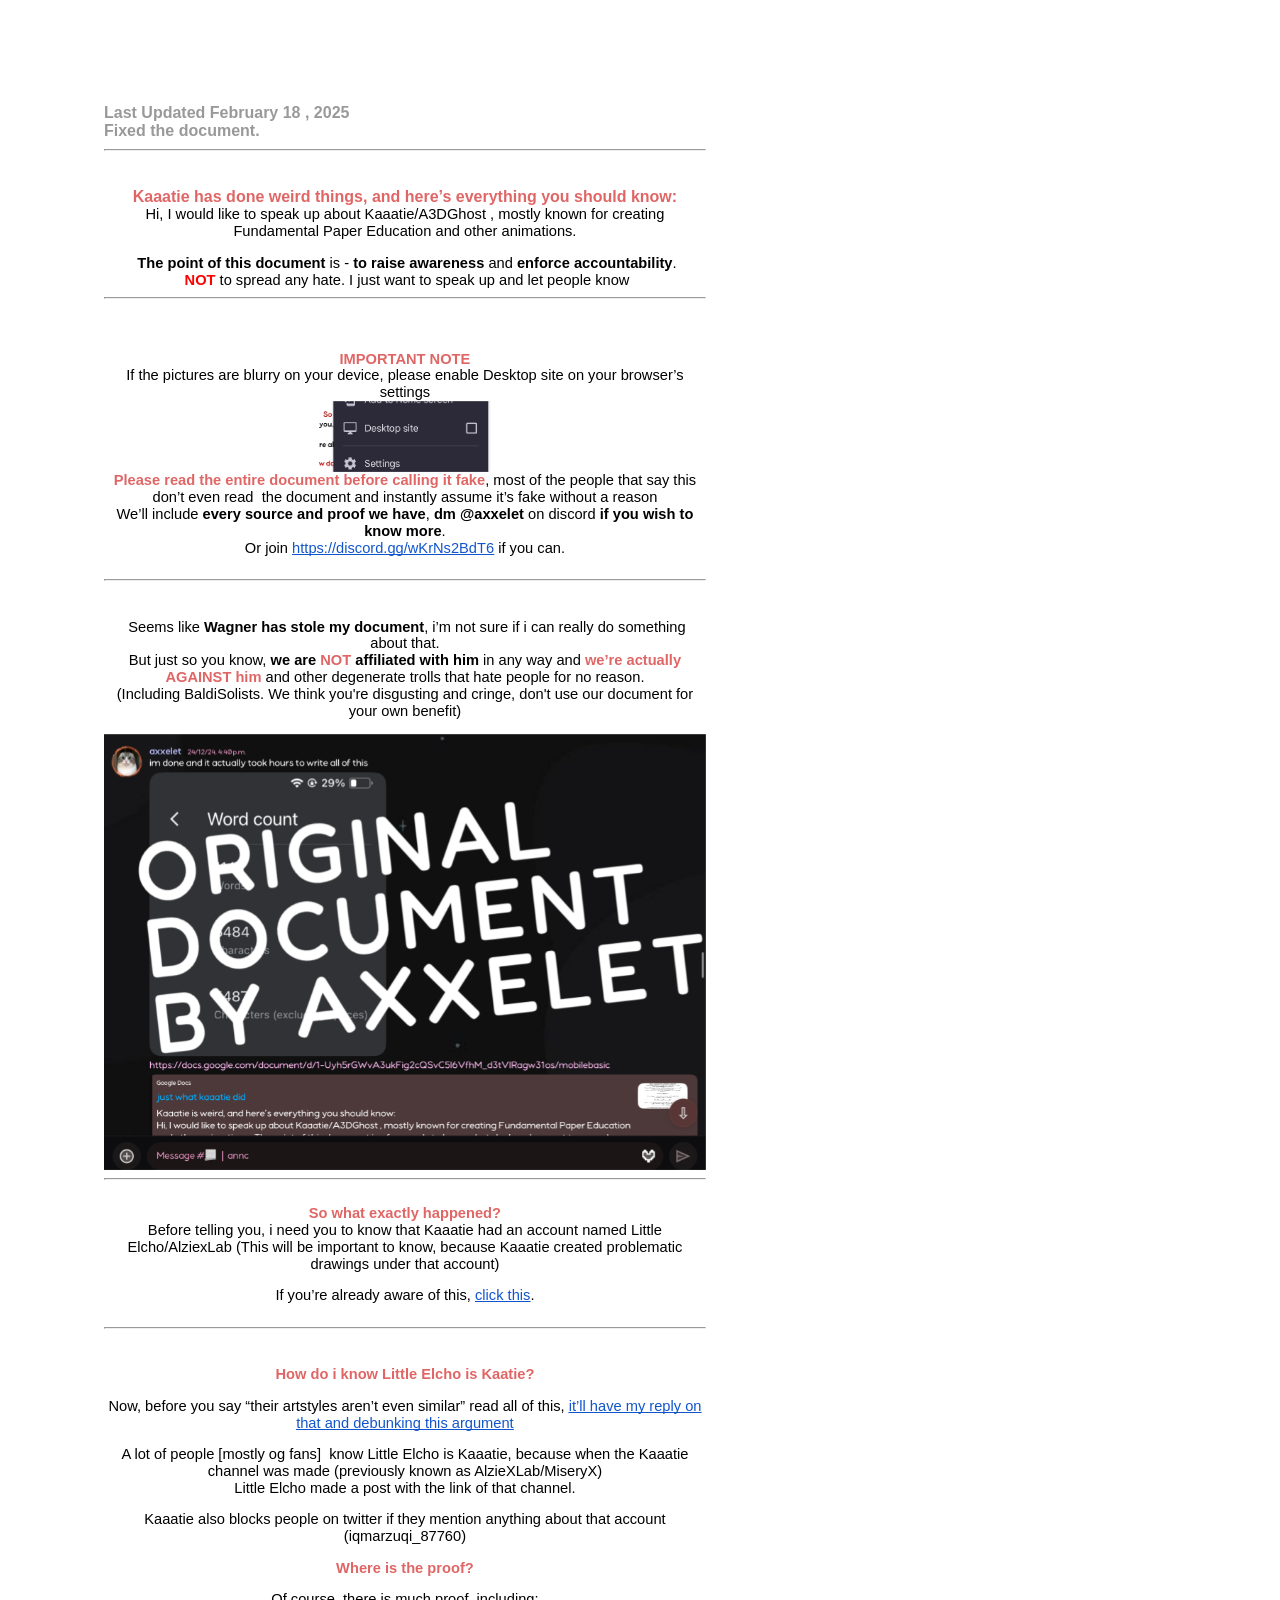
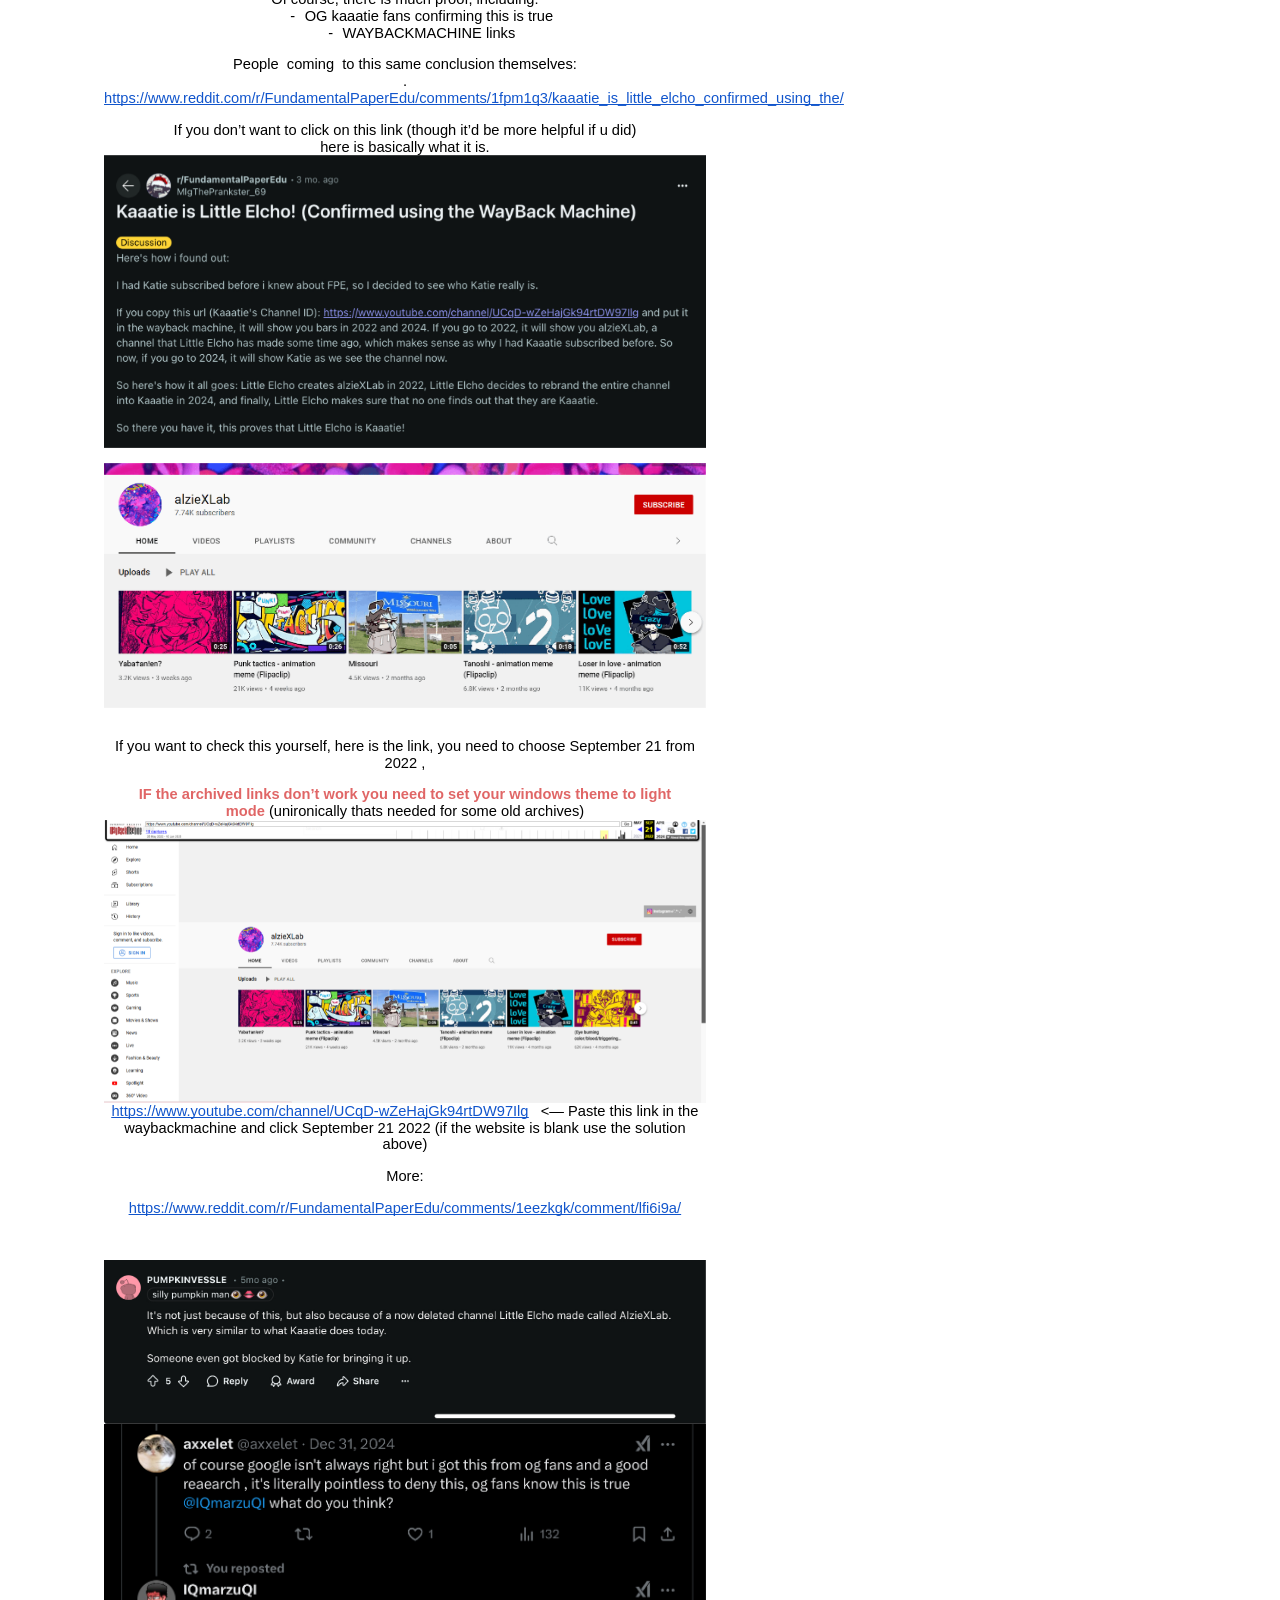
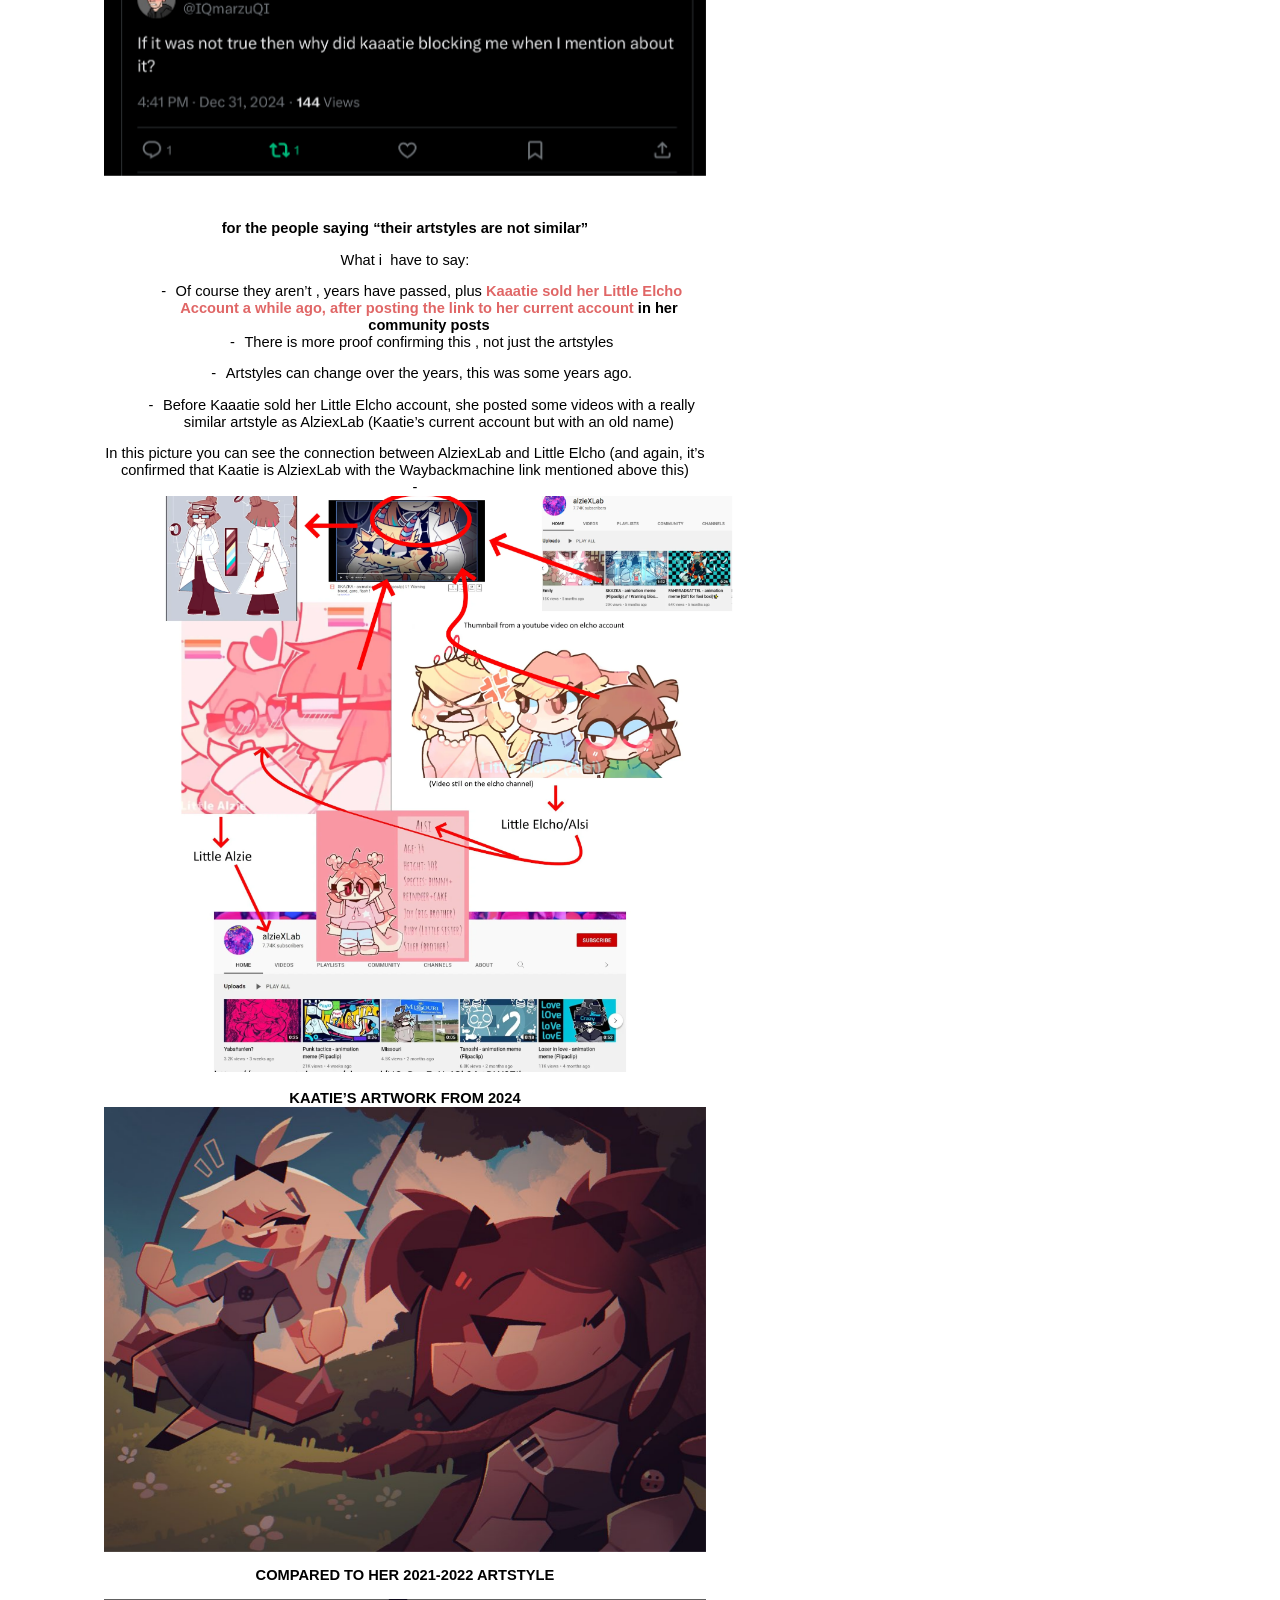
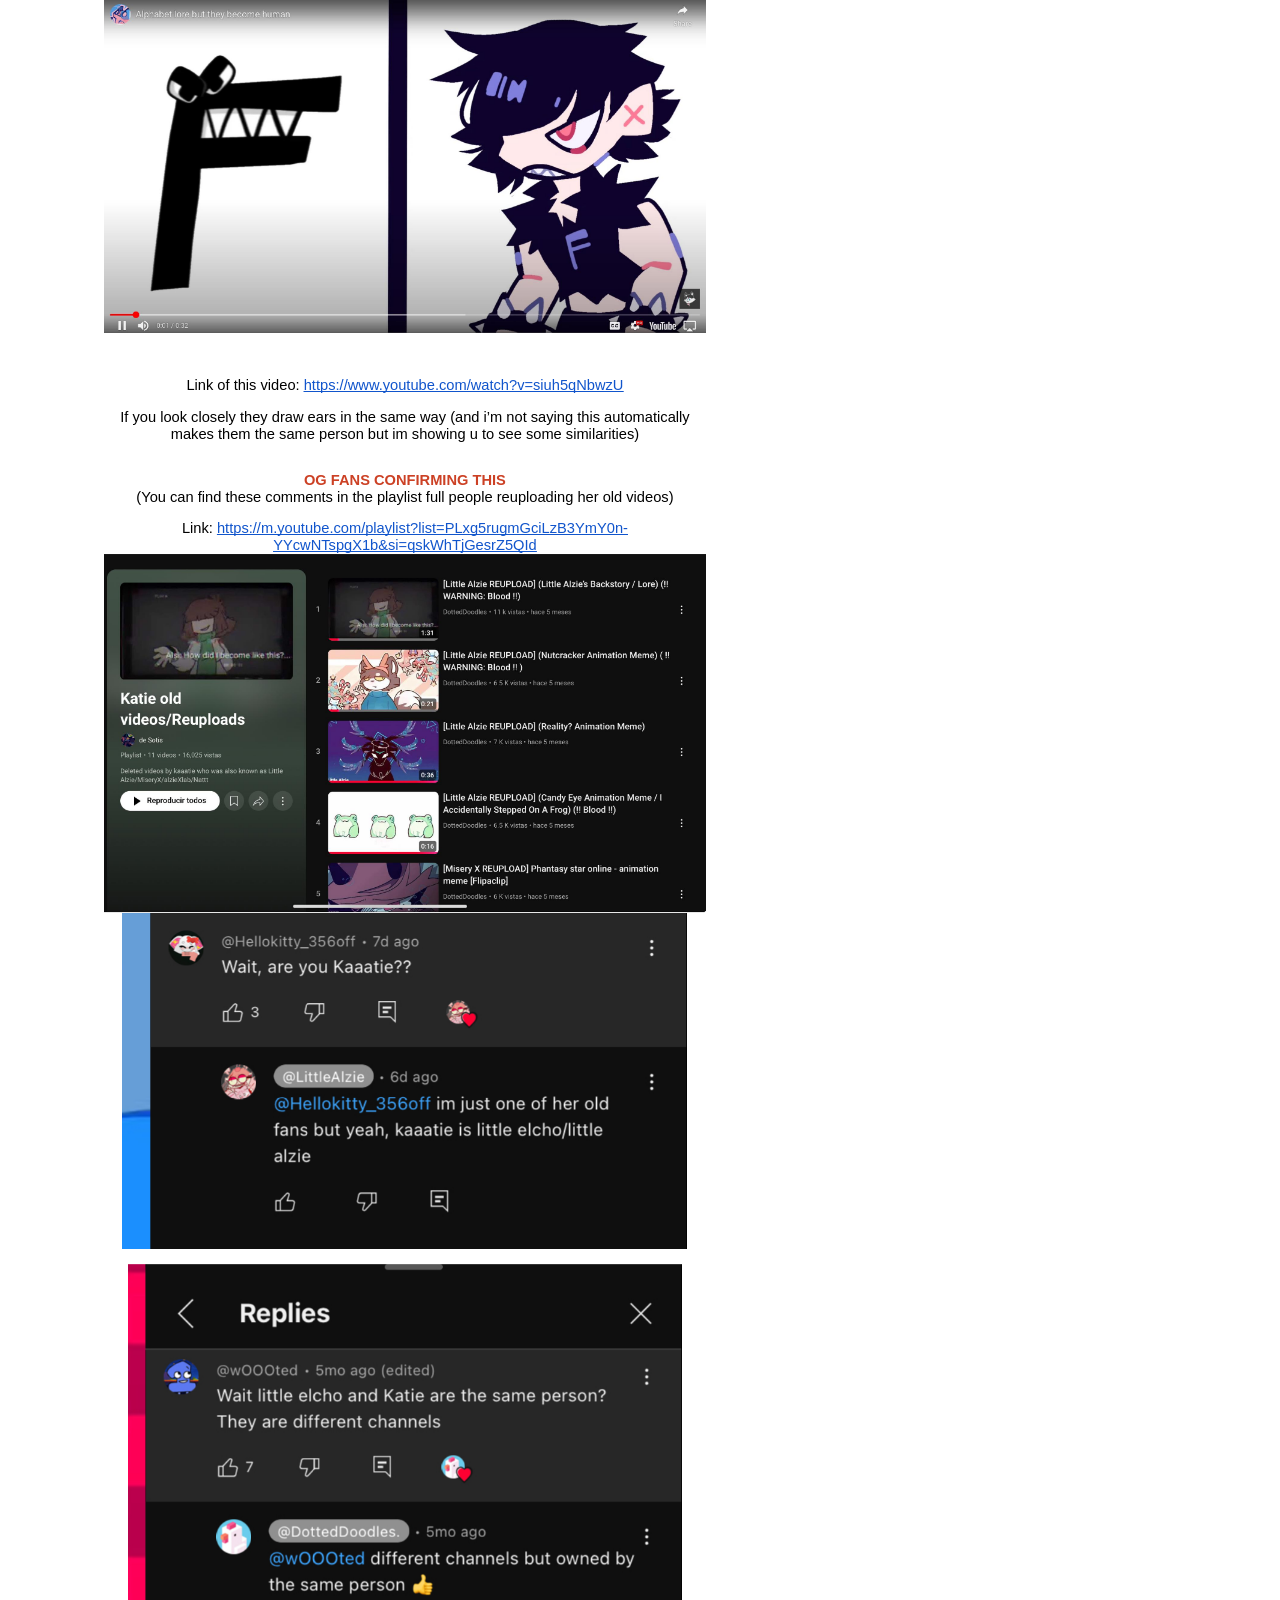
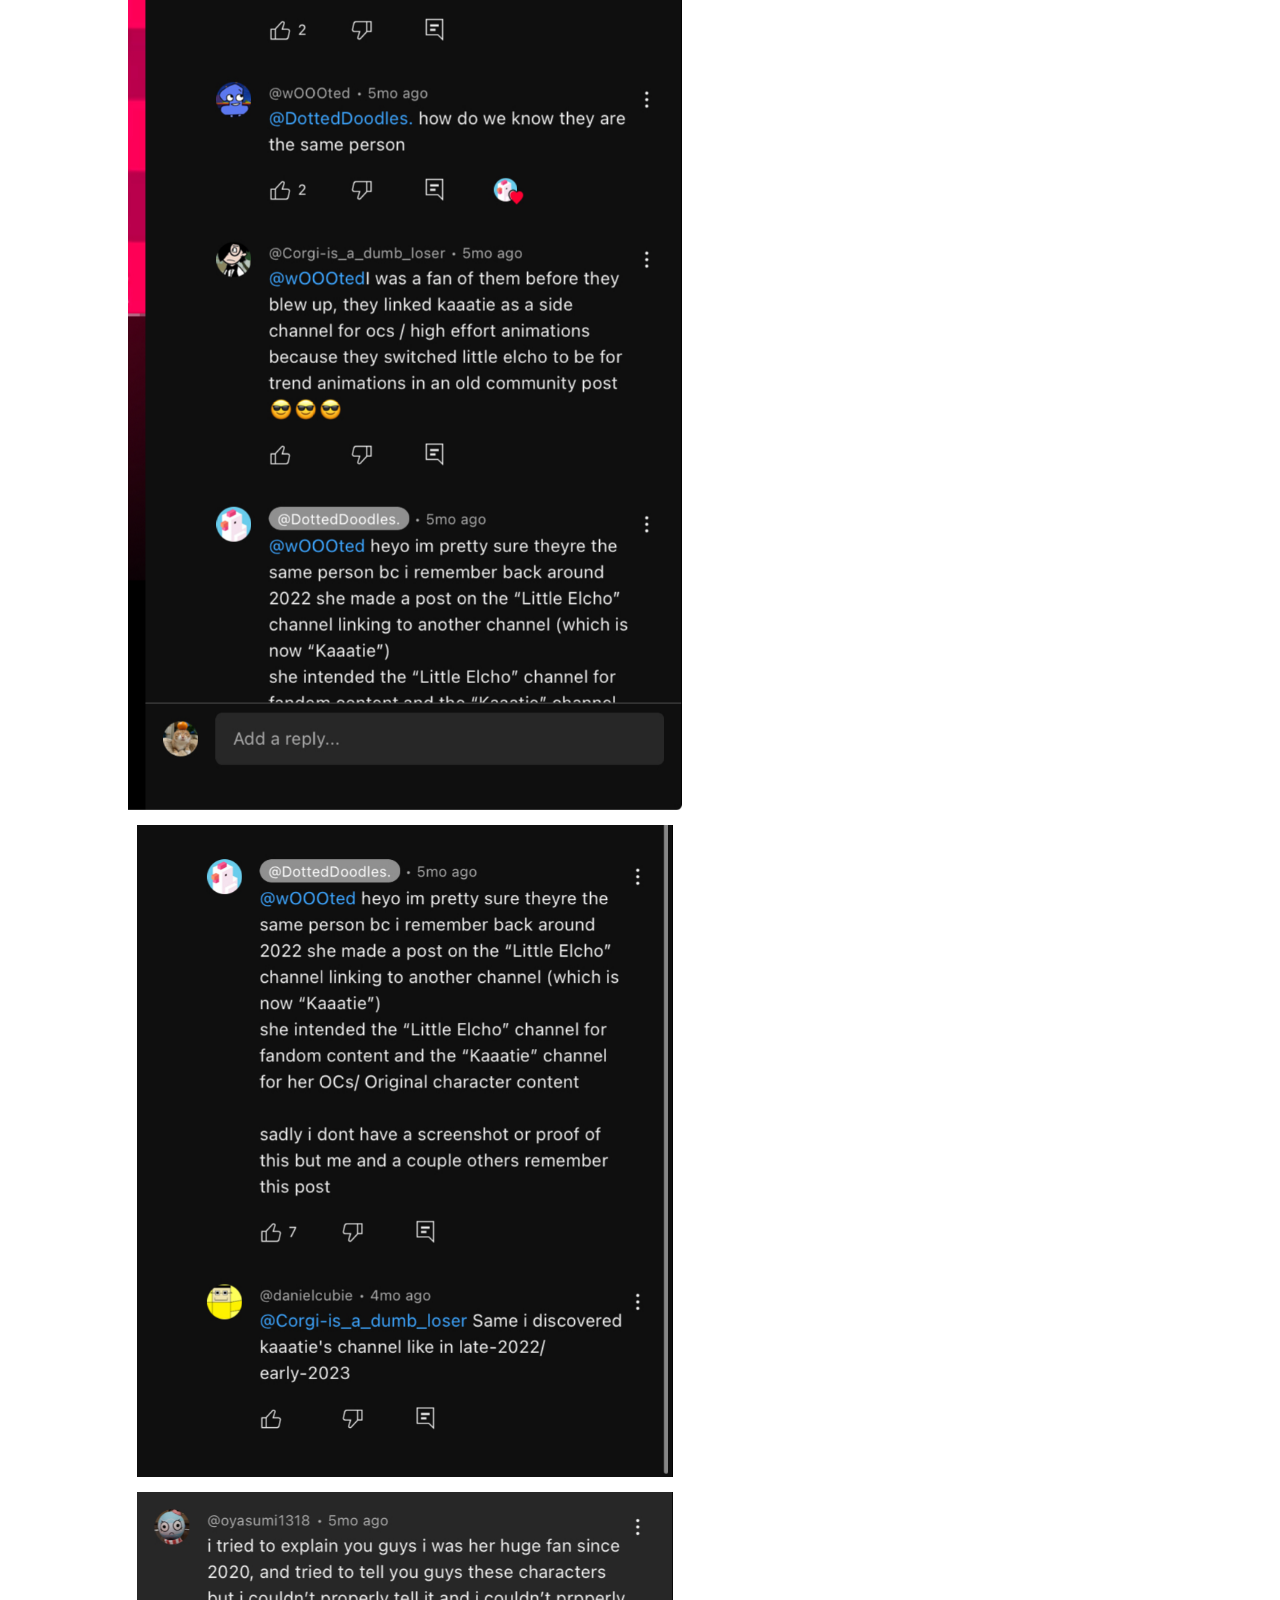
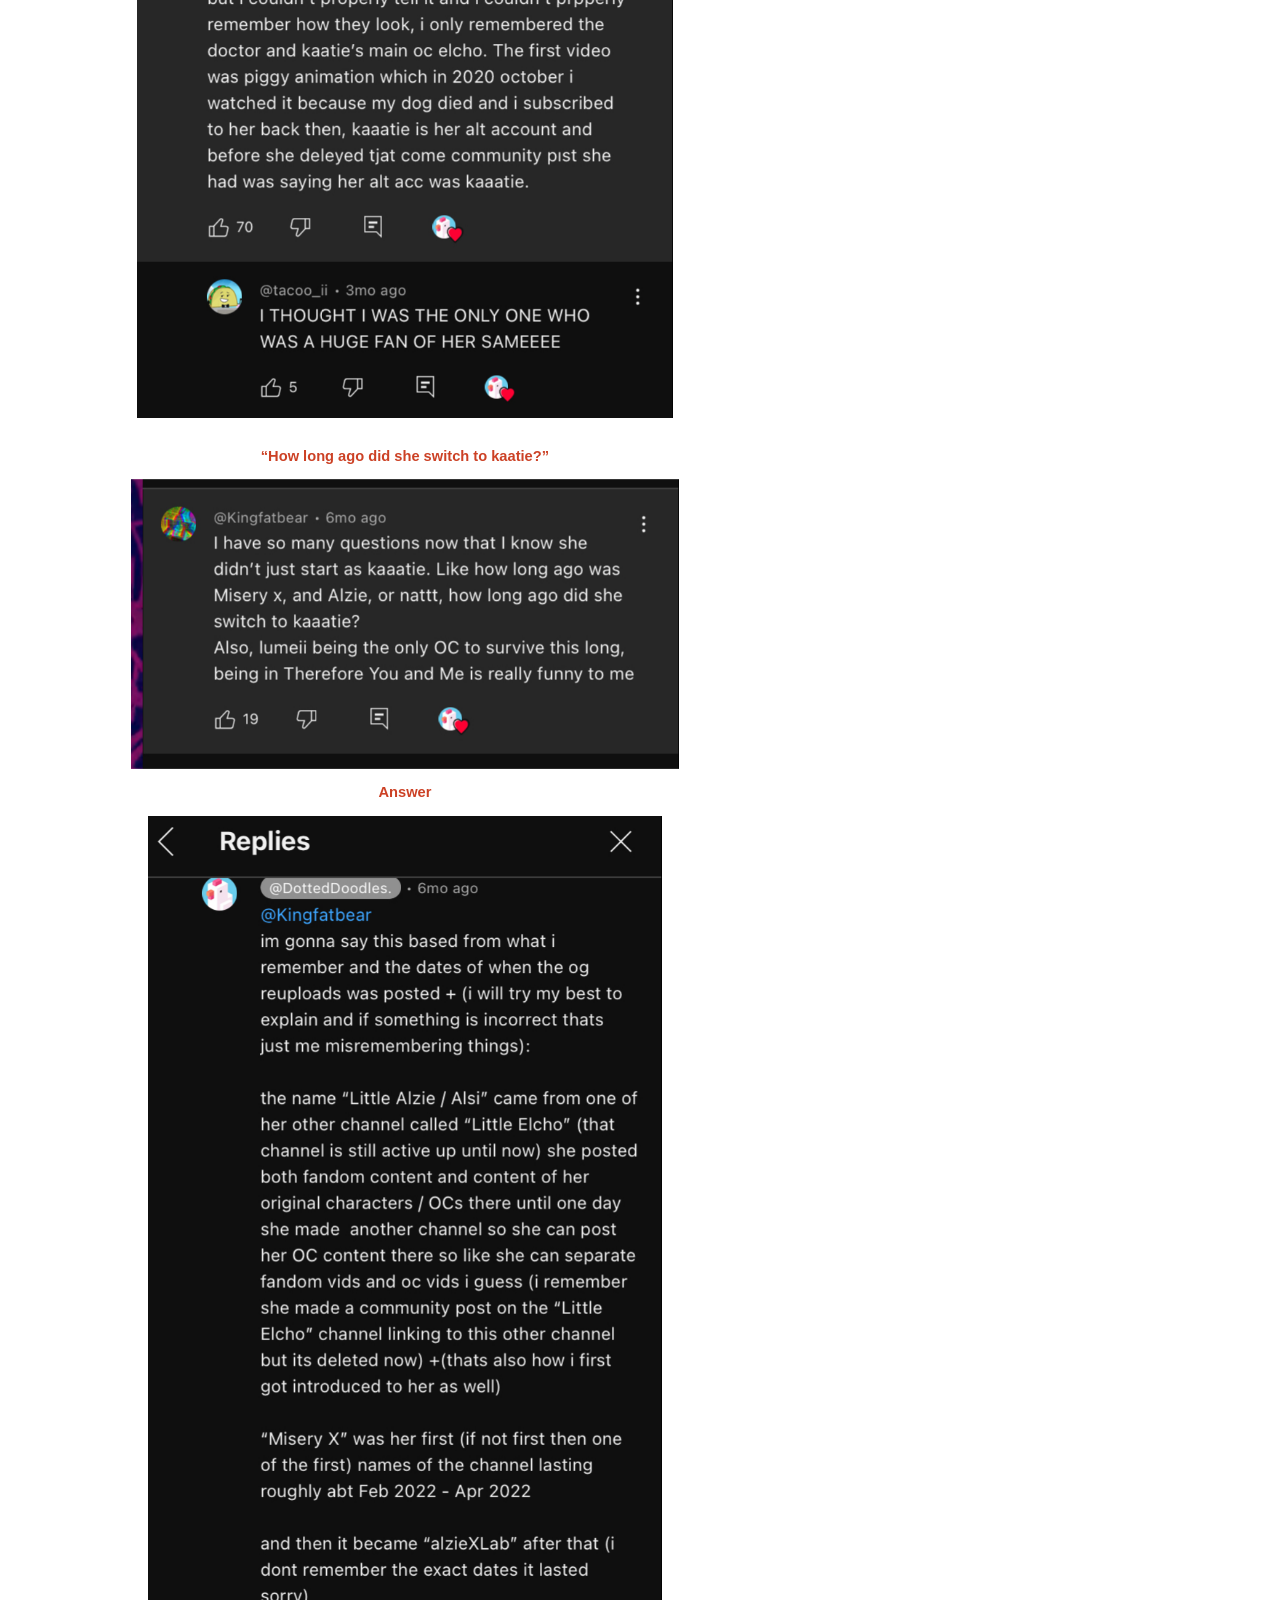
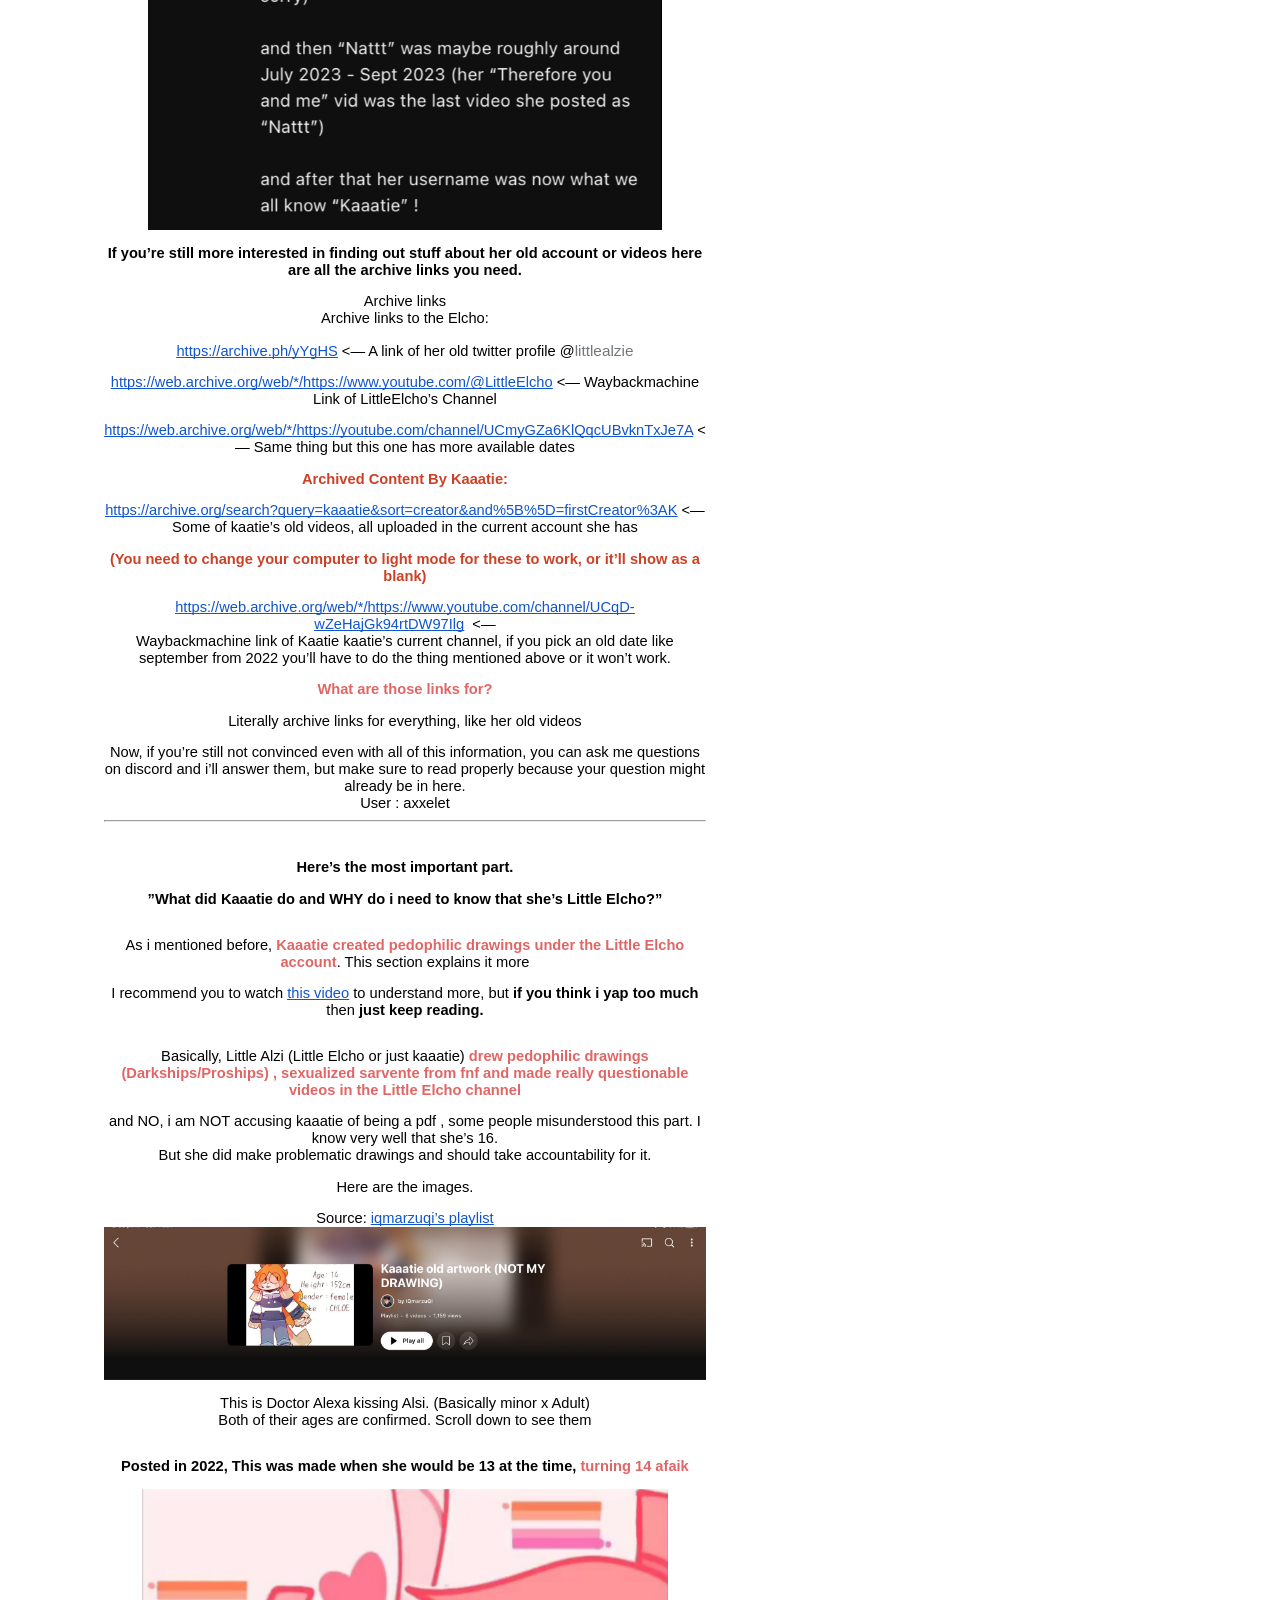
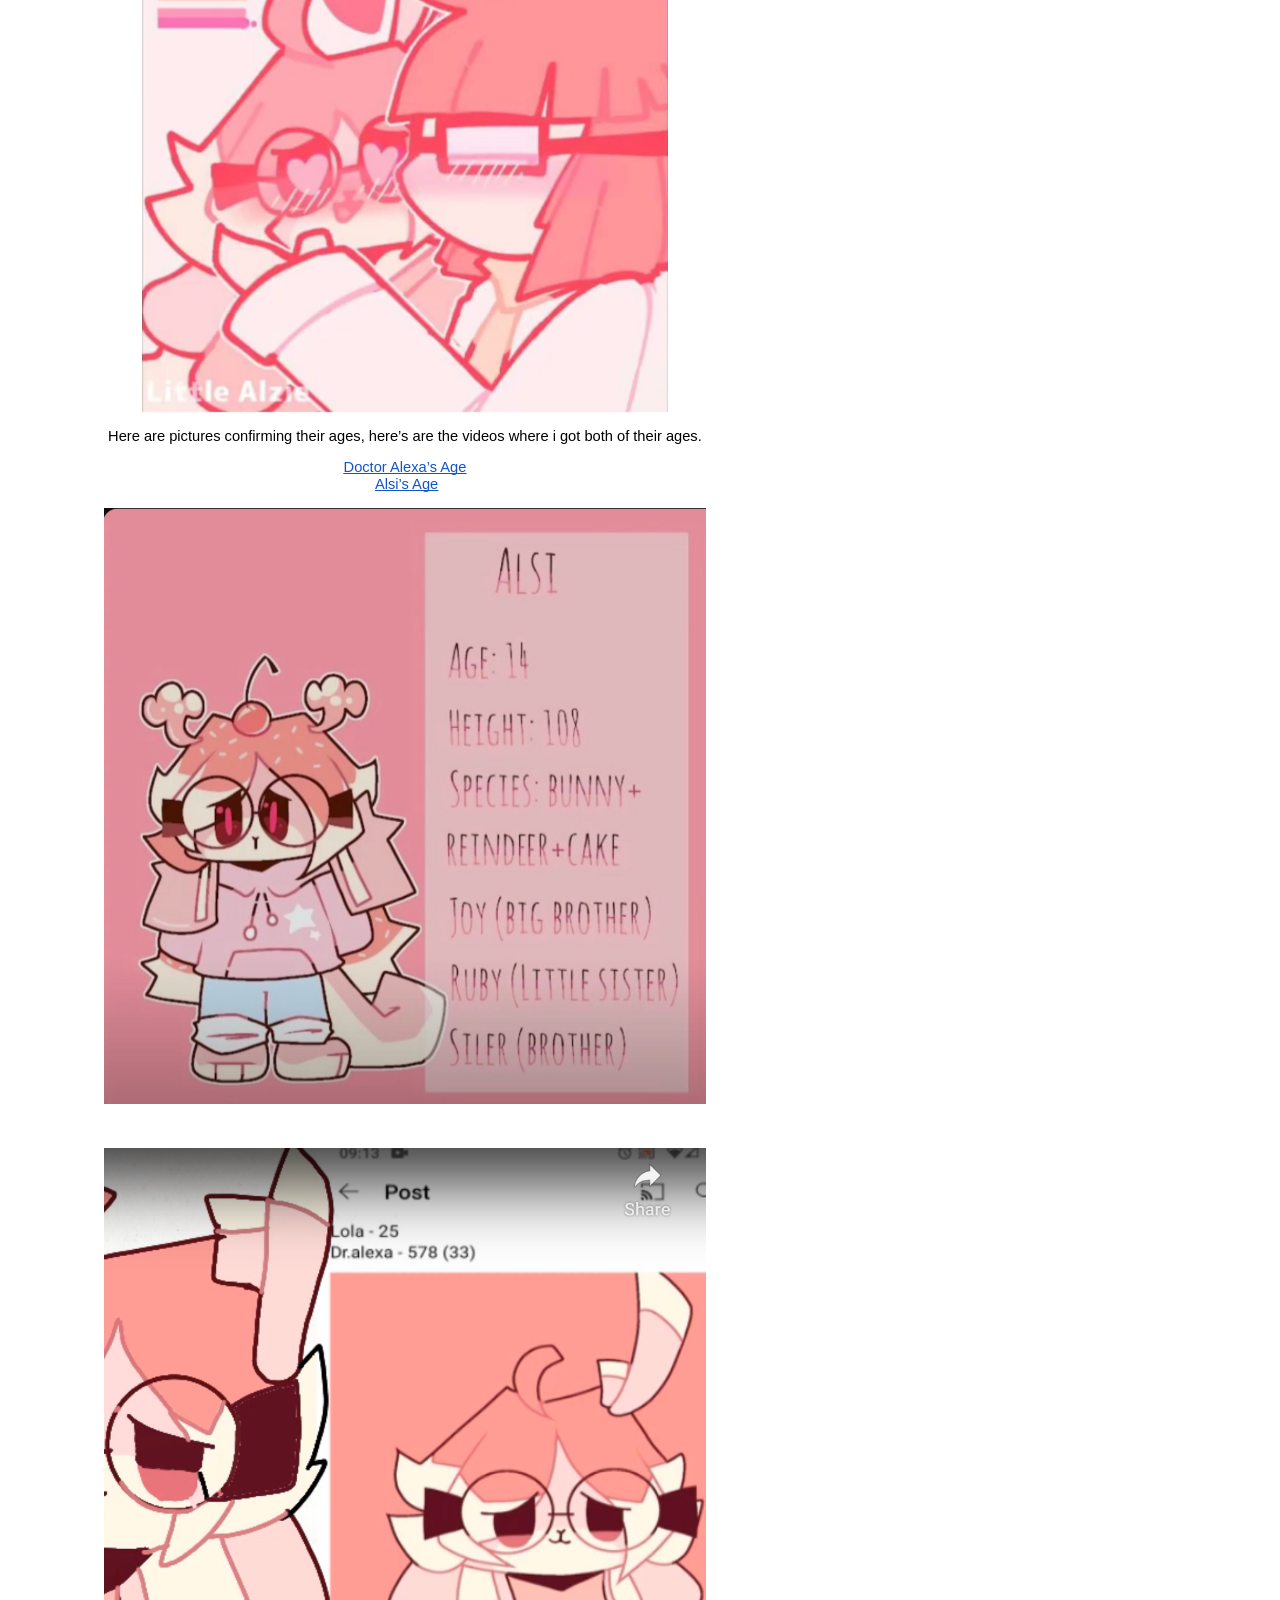
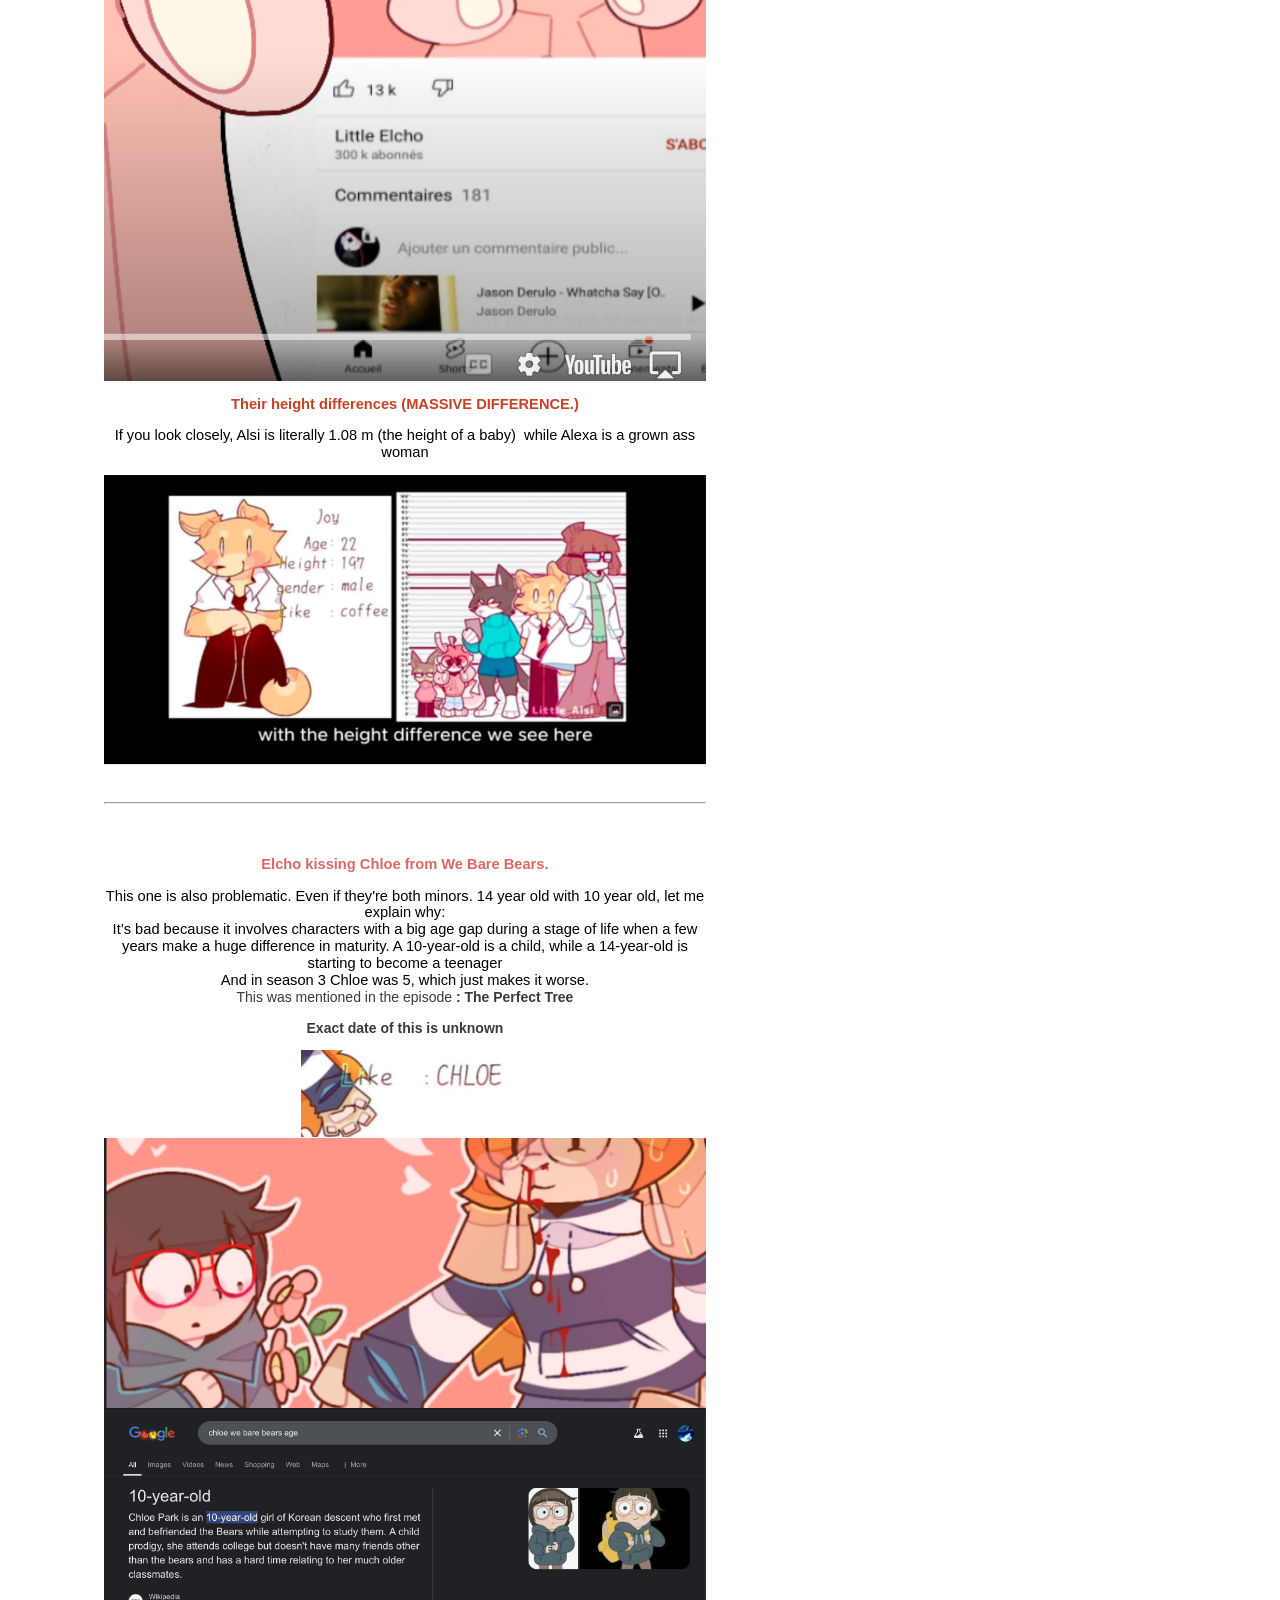
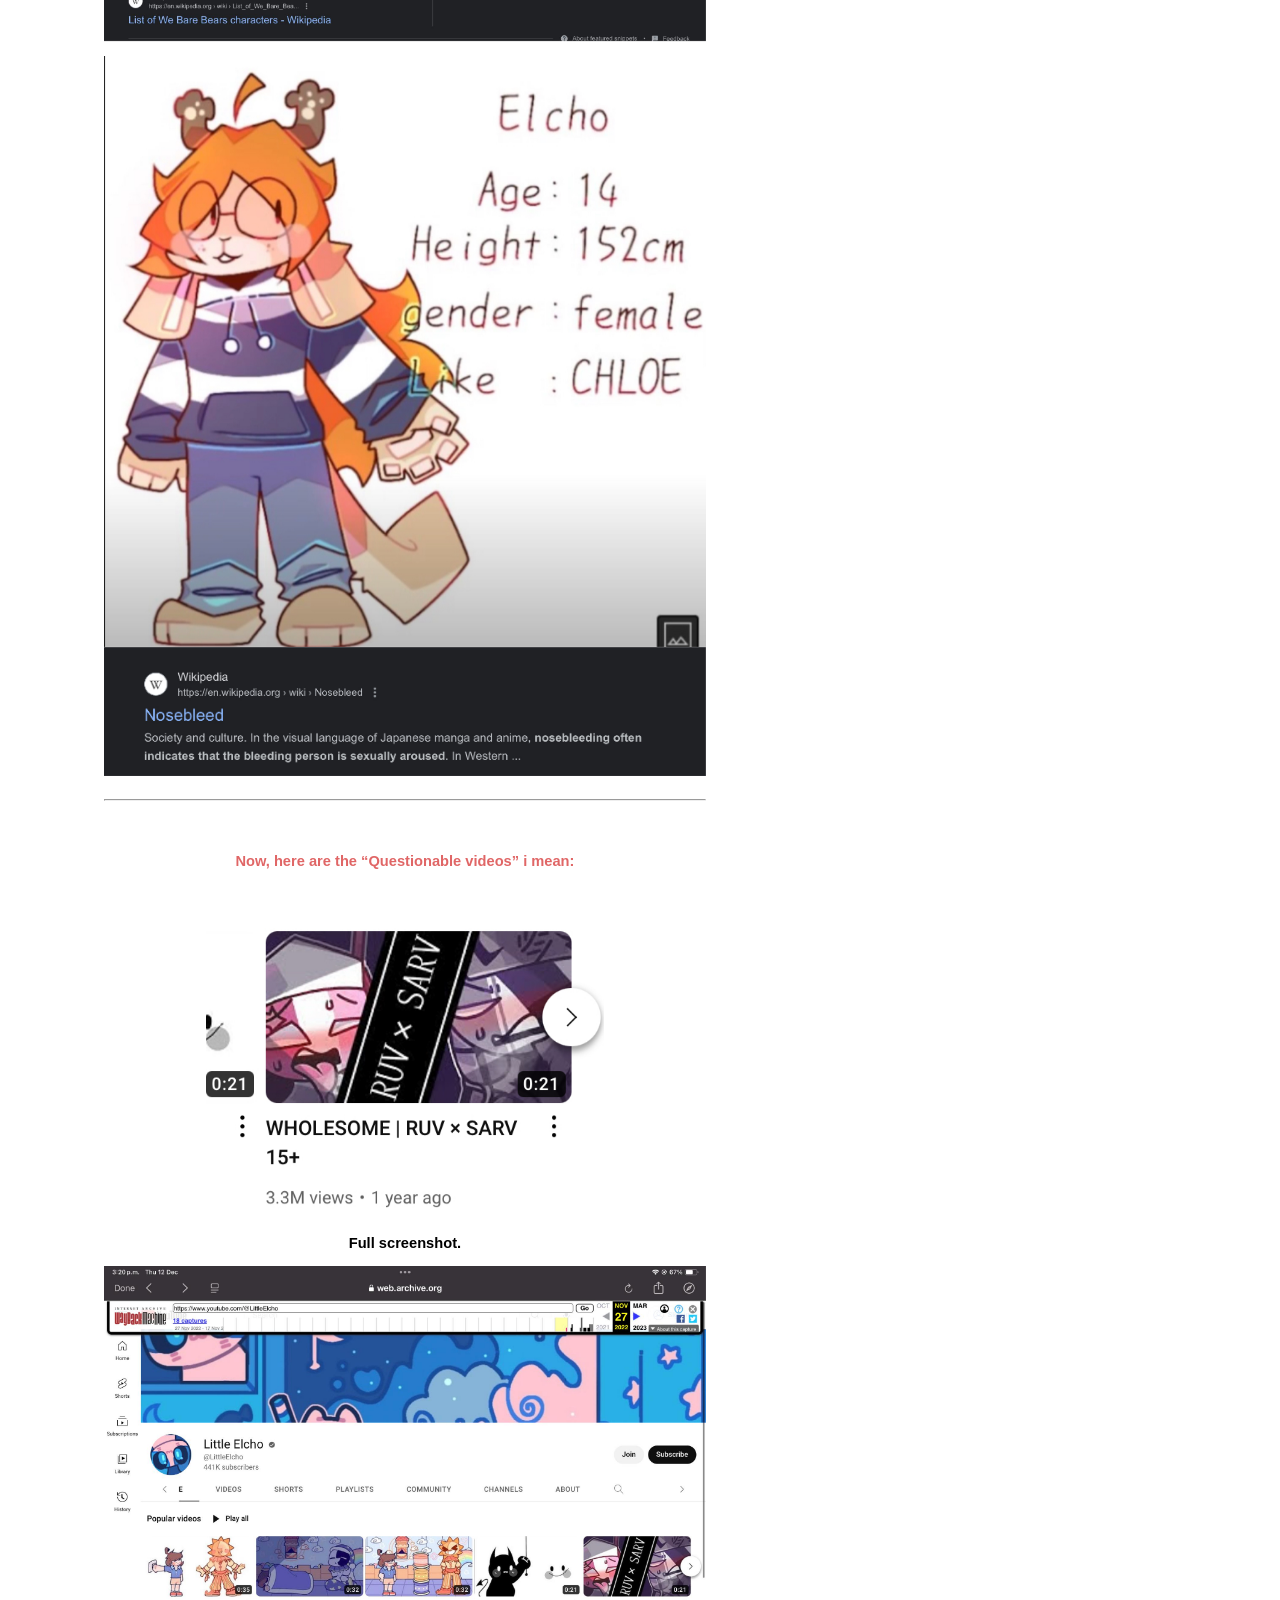
==== commit 4af1a76f: "update html (update the doc)" ====
--- a/index.html
+++ b/index.html
@@ -1 +1 @@
-<html><head><meta content="text/html; charset=UTF-8" http-equiv="content-type"><style type="text/css">ol.lst-kix_5a3ibkws6rn-3.start{counter-reset:lst-ctn-kix_5a3ibkws6rn-3 0}.lst-kix_6h7nqbmoq3hb-7>li:before{content:"\0025cb   "}.lst-kix_6h7nqbmoq3hb-6>li:before{content:"\0025cf   "}.lst-kix_6h7nqbmoq3hb-4>li:before{content:"\0025cb   "}.lst-kix_6h7nqbmoq3hb-5>li:before{content:"\0025a0   "}ul.lst-kix_2a1ay5oky626-2{list-style-type:none}ul.lst-kix_2a1ay5oky626-1{list-style-type:none}ul.lst-kix_2a1ay5oky626-4{list-style-type:none}ul.lst-kix_2a1ay5oky626-3{list-style-type:none}ul.lst-kix_2a1ay5oky626-6{list-style-type:none}ul.lst-kix_2a1ay5oky626-5{list-style-type:none}ol.lst-kix_9akmmkoelt28-8.start{counter-reset:lst-ctn-kix_9akmmkoelt28-8 0}ul.lst-kix_2a1ay5oky626-8{list-style-type:none}ul.lst-kix_2a1ay5oky626-7{list-style-type:none}.lst-kix_3n3czv3umw5e-0>li{counter-increment:lst-ctn-kix_3n3czv3umw5e-0}.lst-kix_6h7nqbmoq3hb-8>li:before{content:"\0025a0   "}ul.lst-kix_2a1ay5oky626-0{list-style-type:none}ol.lst-kix_3n3czv3umw5e-2.start{counter-reset:lst-ctn-kix_3n3czv3umw5e-2 0}.lst-kix_5a3ibkws6rn-8>li:before{content:"" counter(lst-ctn-kix_5a3ibkws6rn-8,lower-roman) ". "}.lst-kix_5a3ibkws6rn-7>li:before{content:"" counter(lst-ctn-kix_5a3ibkws6rn-7,lower-latin) ". "}.lst-kix_5a3ibkws6rn-4>li:before{content:"" counter(lst-ctn-kix_5a3ibkws6rn-4,lower-latin) ". "}.lst-kix_5a3ibkws6rn-5>li:before{content:"" counter(lst-ctn-kix_5a3ibkws6rn-5,lower-roman) ". "}ol.lst-kix_9akmmkoelt28-3.start{counter-reset:lst-ctn-kix_9akmmkoelt28-3 0}.lst-kix_5a3ibkws6rn-6>li:before{content:"" counter(lst-ctn-kix_5a3ibkws6rn-6,decimal) ". "}.lst-kix_5a3ibkws6rn-8>li{counter-increment:lst-ctn-kix_5a3ibkws6rn-8}.lst-kix_5a3ibkws6rn-0>li:before{content:"" counter(lst-ctn-kix_5a3ibkws6rn-0,decimal) ". "}.lst-kix_5a3ibkws6rn-1>li:before{content:"" counter(lst-ctn-kix_5a3ibkws6rn-1,lower-latin) ". "}.lst-kix_5a3ibkws6rn-3>li:before{content:"" counter(lst-ctn-kix_5a3ibkws6rn-3,decimal) ". "}.lst-kix_9akmmkoelt28-5>li{counter-increment:lst-ctn-kix_9akmmkoelt28-5}.lst-kix_5a3ibkws6rn-2>li:before{content:"" counter(lst-ctn-kix_5a3ibkws6rn-2,lower-roman) ". "}.lst-kix_ivu8ccem0ikx-0>li{counter-increment:lst-ctn-kix_ivu8ccem0ikx-0}ol.lst-kix_ivu8ccem0ikx-3.start{counter-reset:lst-ctn-kix_ivu8ccem0ikx-3 0}.lst-kix_sgym3ejjiytq-8>li:before{content:"-  "}.lst-kix_sgym3ejjiytq-6>li:before{content:"-  "}.lst-kix_sgym3ejjiytq-7>li:before{content:"-  "}.lst-kix_3dxds2wgw7w1-2>li:before{content:"\0025a0   "}.lst-kix_sgym3ejjiytq-4>li:before{content:"-  "}.lst-kix_sgym3ejjiytq-5>li:before{content:"-  "}.lst-kix_3dxds2wgw7w1-1>li:before{content:"\0025cb   "}.lst-kix_9akmmkoelt28-1>li{counter-increment:lst-ctn-kix_9akmmkoelt28-1}.lst-kix_3n3czv3umw5e-7>li{counter-increment:lst-ctn-kix_3n3czv3umw5e-7}.lst-kix_3dxds2wgw7w1-0>li:before{content:"\0025cf   "}.lst-kix_sgym3ejjiytq-0>li:before{content:"-  "}.lst-kix_sgym3ejjiytq-1>li:before{content:"-  "}.lst-kix_sgym3ejjiytq-2>li:before{content:"-  "}.lst-kix_sgym3ejjiytq-3>li:before{content:"-  "}.lst-kix_9akmmkoelt28-7>li{counter-increment:lst-ctn-kix_9akmmkoelt28-7}ol.lst-kix_3n3czv3umw5e-7.start{counter-reset:lst-ctn-kix_3n3czv3umw5e-7 0}ol.lst-kix_5a3ibkws6rn-8.start{counter-reset:lst-ctn-kix_5a3ibkws6rn-8 0}ul.lst-kix_h5o4xpju578v-7{list-style-type:none}ul.lst-kix_h5o4xpju578v-6{list-style-type:none}ul.lst-kix_h5o4xpju578v-5{list-style-type:none}ul.lst-kix_h5o4xpju578v-4{list-style-type:none}ol.lst-kix_9akmmkoelt28-2{list-style-type:none}ol.lst-kix_9akmmkoelt28-1{list-style-type:none}ol.lst-kix_9akmmkoelt28-0{list-style-type:none}ul.lst-kix_h5o4xpju578v-8{list-style-type:none}ol.lst-kix_9akmmkoelt28-6{list-style-type:none}ol.lst-kix_9akmmkoelt28-5{list-style-type:none}ol.lst-kix_9akmmkoelt28-4{list-style-type:none}ol.lst-kix_3n3czv3umw5e-8.start{counter-reset:lst-ctn-kix_3n3czv3umw5e-8 0}ol.lst-kix_9akmmkoelt28-3{list-style-type:none}ul.lst-kix_h5o4xpju578v-3{list-style-type:none}ul.lst-kix_h5o4xpju578v-2{list-style-type:none}ul.lst-kix_h5o4xpju578v-1{list-style-type:none}ol.lst-kix_9akmmkoelt28-8{list-style-type:none}ul.lst-kix_h5o4xpju578v-0{list-style-type:none}ol.lst-kix_9akmmkoelt28-7{list-style-type:none}.lst-kix_3dxds2wgw7w1-8>li:before{content:"\0025a0   "}.lst-kix_3n3czv3umw5e-4>li{counter-increment:lst-ctn-kix_3n3czv3umw5e-4}.lst-kix_6h7nqbmoq3hb-2>li:before{content:"\0025a0   "}.lst-kix_3dxds2wgw7w1-5>li:before{content:"\0025a0   "}.lst-kix_3dxds2wgw7w1-7>li:before{content:"\0025cb   "}ol.lst-kix_3n3czv3umw5e-1.start{counter-reset:lst-ctn-kix_3n3czv3umw5e-1 0}.lst-kix_6h7nqbmoq3hb-3>li:before{content:"\0025cf   "}.lst-kix_3dxds2wgw7w1-6>li:before{content:"\0025cf   "}ol.lst-kix_ivu8ccem0ikx-4.start{counter-reset:lst-ctn-kix_ivu8ccem0ikx-4 0}.lst-kix_3dxds2wgw7w1-3>li:before{content:"\0025cf   "}.lst-kix_6h7nqbmoq3hb-0>li:before{content:"\0025cf   "}.lst-kix_5a3ibkws6rn-1>li{counter-increment:lst-ctn-kix_5a3ibkws6rn-1}.lst-kix_6h7nqbmoq3hb-1>li:before{content:"\0025cb   "}.lst-kix_3dxds2wgw7w1-4>li:before{content:"\0025cb   "}.lst-kix_h5o4xpju578v-2>li:before{content:"-  "}.lst-kix_ivu8ccem0ikx-3>li{counter-increment:lst-ctn-kix_ivu8ccem0ikx-3}.lst-kix_h5o4xpju578v-0>li:before{content:"-  "}.lst-kix_h5o4xpju578v-4>li:before{content:"-  "}.lst-kix_3n3czv3umw5e-5>li{counter-increment:lst-ctn-kix_3n3czv3umw5e-5}ol.lst-kix_ivu8ccem0ikx-0{list-style-type:none}ol.lst-kix_ivu8ccem0ikx-2{list-style-type:none}ol.lst-kix_ivu8ccem0ikx-1{list-style-type:none}ol.lst-kix_ivu8ccem0ikx-4{list-style-type:none}ol.lst-kix_ivu8ccem0ikx-3{list-style-type:none}ol.lst-kix_ivu8ccem0ikx-6{list-style-type:none}ol.lst-kix_ivu8ccem0ikx-5{list-style-type:none}.lst-kix_3n3czv3umw5e-1>li:before{content:"" counter(lst-ctn-kix_3n3czv3umw5e-1,lower-latin) ". "}ol.lst-kix_ivu8ccem0ikx-8{list-style-type:none}ol.lst-kix_ivu8ccem0ikx-7{list-style-type:none}ol.lst-kix_3n3czv3umw5e-8{list-style-type:none}ol.lst-kix_3n3czv3umw5e-6{list-style-type:none}.lst-kix_h5o4xpju578v-8>li:before{content:"-  "}ol.lst-kix_3n3czv3umw5e-7{list-style-type:none}ol.lst-kix_3n3czv3umw5e-4{list-style-type:none}ol.lst-kix_3n3czv3umw5e-5{list-style-type:none}.lst-kix_h5o4xpju578v-6>li:before{content:"-  "}.lst-kix_ivu8ccem0ikx-4>li{counter-increment:lst-ctn-kix_ivu8ccem0ikx-4}.lst-kix_3n3czv3umw5e-6>li{counter-increment:lst-ctn-kix_3n3czv3umw5e-6}ul.lst-kix_6h7nqbmoq3hb-0{list-style-type:none}ol.lst-kix_ivu8ccem0ikx-2.start{counter-reset:lst-ctn-kix_ivu8ccem0ikx-2 0}ol.lst-kix_3n3czv3umw5e-2{list-style-type:none}ul.lst-kix_6h7nqbmoq3hb-8{list-style-type:none}.lst-kix_5a3ibkws6rn-3>li{counter-increment:lst-ctn-kix_5a3ibkws6rn-3}ol.lst-kix_3n3czv3umw5e-3{list-style-type:none}ul.lst-kix_6h7nqbmoq3hb-7{list-style-type:none}ol.lst-kix_3n3czv3umw5e-0{list-style-type:none}ul.lst-kix_6h7nqbmoq3hb-6{list-style-type:none}ol.lst-kix_3n3czv3umw5e-1{list-style-type:none}ul.lst-kix_6h7nqbmoq3hb-5{list-style-type:none}ul.lst-kix_6h7nqbmoq3hb-4{list-style-type:none}ul.lst-kix_6h7nqbmoq3hb-3{list-style-type:none}ul.lst-kix_6h7nqbmoq3hb-2{list-style-type:none}ul.lst-kix_6h7nqbmoq3hb-1{list-style-type:none}.lst-kix_ivu8ccem0ikx-5>li{counter-increment:lst-ctn-kix_ivu8ccem0ikx-5}.lst-kix_ivu8ccem0ikx-8>li:before{content:"" counter(lst-ctn-kix_ivu8ccem0ikx-8,lower-roman) ". "}.lst-kix_ivu8ccem0ikx-6>li:before{content:"" counter(lst-ctn-kix_ivu8ccem0ikx-6,decimal) ". "}.lst-kix_5a3ibkws6rn-2>li{counter-increment:lst-ctn-kix_5a3ibkws6rn-2}ol.lst-kix_ivu8ccem0ikx-0.start{counter-reset:lst-ctn-kix_ivu8ccem0ikx-0 0}.lst-kix_tvk8bpgpl7bt-7>li:before{content:"\0025cf   "}.lst-kix_9akmmkoelt28-3>li:before{content:"" counter(lst-ctn-kix_9akmmkoelt28-3,decimal) ". "}.lst-kix_tvk8bpgpl7bt-3>li:before{content:"\0025cf   "}.lst-kix_ivu8ccem0ikx-0>li:before{content:"" counter(lst-ctn-kix_ivu8ccem0ikx-0,decimal) ". "}.lst-kix_2a1ay5oky626-2>li:before{content:"-  "}.lst-kix_9akmmkoelt28-0>li{counter-increment:lst-ctn-kix_9akmmkoelt28-0}.lst-kix_tvk8bpgpl7bt-1>li:before{content:"\0025cf   "}.lst-kix_tvk8bpgpl7bt-5>li:before{content:"\0025cf   "}.lst-kix_ivu8ccem0ikx-2>li:before{content:"" counter(lst-ctn-kix_ivu8ccem0ikx-2,lower-roman) ". "}.lst-kix_9akmmkoelt28-5>li:before{content:"" counter(lst-ctn-kix_9akmmkoelt28-5,lower-roman) ". "}.lst-kix_ivu8ccem0ikx-4>li:before{content:"" counter(lst-ctn-kix_ivu8ccem0ikx-4,lower-latin) ". "}.lst-kix_2a1ay5oky626-0>li:before{content:"-  "}.lst-kix_2a1ay5oky626-8>li:before{content:"-  "}.lst-kix_9akmmkoelt28-6>li{counter-increment:lst-ctn-kix_9akmmkoelt28-6}ol.lst-kix_9akmmkoelt28-7.start{counter-reset:lst-ctn-kix_9akmmkoelt28-7 0}.lst-kix_9akmmkoelt28-7>li:before{content:"" counter(lst-ctn-kix_9akmmkoelt28-7,lower-latin) ". "}ul.lst-kix_3dxds2wgw7w1-0{list-style-type:none}ul.lst-kix_3dxds2wgw7w1-2{list-style-type:none}ul.lst-kix_3dxds2wgw7w1-1{list-style-type:none}ul.lst-kix_3dxds2wgw7w1-4{list-style-type:none}.lst-kix_2a1ay5oky626-6>li:before{content:"-  "}ul.lst-kix_3dxds2wgw7w1-3{list-style-type:none}ul.lst-kix_3dxds2wgw7w1-6{list-style-type:none}ul.lst-kix_3dxds2wgw7w1-5{list-style-type:none}ul.lst-kix_3dxds2wgw7w1-8{list-style-type:none}.lst-kix_2a1ay5oky626-4>li:before{content:"-  "}ul.lst-kix_3dxds2wgw7w1-7{list-style-type:none}ol.lst-kix_ivu8ccem0ikx-1.start{counter-reset:lst-ctn-kix_ivu8ccem0ikx-1 0}ol.lst-kix_3n3czv3umw5e-5.start{counter-reset:lst-ctn-kix_3n3czv3umw5e-5 0}.lst-kix_9akmmkoelt28-4>li{counter-increment:lst-ctn-kix_9akmmkoelt28-4}ol.lst-kix_5a3ibkws6rn-0.start{counter-reset:lst-ctn-kix_5a3ibkws6rn-0 0}ol.lst-kix_9akmmkoelt28-0.start{counter-reset:lst-ctn-kix_9akmmkoelt28-0 0}.lst-kix_9akmmkoelt28-2>li:before{content:"" counter(lst-ctn-kix_9akmmkoelt28-2,lower-roman) ". "}.lst-kix_9akmmkoelt28-1>li:before{content:"" counter(lst-ctn-kix_9akmmkoelt28-1,lower-latin) ". "}.lst-kix_9akmmkoelt28-0>li:before{content:"" counter(lst-ctn-kix_9akmmkoelt28-0,decimal) ". "}.lst-kix_5a3ibkws6rn-0>li{counter-increment:lst-ctn-kix_5a3ibkws6rn-0}ol.lst-kix_5a3ibkws6rn-6.start{counter-reset:lst-ctn-kix_5a3ibkws6rn-6 0}.lst-kix_ivu8ccem0ikx-8>li{counter-increment:lst-ctn-kix_ivu8ccem0ikx-8}ol.lst-kix_9akmmkoelt28-6.start{counter-reset:lst-ctn-kix_9akmmkoelt28-6 0}.lst-kix_3n3czv3umw5e-8>li{counter-increment:lst-ctn-kix_3n3czv3umw5e-8}.lst-kix_9akmmkoelt28-2>li{counter-increment:lst-ctn-kix_9akmmkoelt28-2}.lst-kix_5a3ibkws6rn-7>li{counter-increment:lst-ctn-kix_5a3ibkws6rn-7}.lst-kix_ivu8ccem0ikx-6>li{counter-increment:lst-ctn-kix_ivu8ccem0ikx-6}ol.lst-kix_3n3czv3umw5e-0.start{counter-reset:lst-ctn-kix_3n3czv3umw5e-0 0}ol.lst-kix_9akmmkoelt28-5.start{counter-reset:lst-ctn-kix_9akmmkoelt28-5 0}.lst-kix_3n3czv3umw5e-6>li:before{content:"" counter(lst-ctn-kix_3n3czv3umw5e-6,decimal) ". "}ol.lst-kix_5a3ibkws6rn-1.start{counter-reset:lst-ctn-kix_5a3ibkws6rn-1 0}ol.lst-kix_5a3ibkws6rn-7.start{counter-reset:lst-ctn-kix_5a3ibkws6rn-7 0}.lst-kix_3n3czv3umw5e-4>li:before{content:"" counter(lst-ctn-kix_3n3czv3umw5e-4,lower-latin) ". "}.lst-kix_3n3czv3umw5e-8>li:before{content:"" counter(lst-ctn-kix_3n3czv3umw5e-8,lower-roman) ". "}.lst-kix_3n3czv3umw5e-1>li{counter-increment:lst-ctn-kix_3n3czv3umw5e-1}.lst-kix_3n3czv3umw5e-3>li:before{content:"" counter(lst-ctn-kix_3n3czv3umw5e-3,decimal) ". "}.lst-kix_3n3czv3umw5e-7>li:before{content:"" counter(lst-ctn-kix_3n3czv3umw5e-7,lower-latin) ". "}.lst-kix_3n3czv3umw5e-5>li:before{content:"" counter(lst-ctn-kix_3n3czv3umw5e-5,lower-roman) ". "}.lst-kix_5a3ibkws6rn-4>li{counter-increment:lst-ctn-kix_5a3ibkws6rn-4}.lst-kix_h5o4xpju578v-1>li:before{content:"-  "}.lst-kix_h5o4xpju578v-3>li:before{content:"-  "}.lst-kix_3n3czv3umw5e-0>li:before{content:"" counter(lst-ctn-kix_3n3czv3umw5e-0,decimal) ". "}ol.lst-kix_9akmmkoelt28-4.start{counter-reset:lst-ctn-kix_9akmmkoelt28-4 0}.lst-kix_3n3czv3umw5e-2>li:before{content:"" counter(lst-ctn-kix_3n3czv3umw5e-2,lower-roman) ". "}ol.lst-kix_ivu8ccem0ikx-5.start{counter-reset:lst-ctn-kix_ivu8ccem0ikx-5 0}.lst-kix_h5o4xpju578v-5>li:before{content:"-  "}.lst-kix_h5o4xpju578v-7>li:before{content:"-  "}ol.lst-kix_ivu8ccem0ikx-8.start{counter-reset:lst-ctn-kix_ivu8ccem0ikx-8 0}ol.lst-kix_3n3czv3umw5e-3.start{counter-reset:lst-ctn-kix_3n3czv3umw5e-3 0}ol.lst-kix_5a3ibkws6rn-1{list-style-type:none}ol.lst-kix_5a3ibkws6rn-0{list-style-type:none}ol.lst-kix_5a3ibkws6rn-2.start{counter-reset:lst-ctn-kix_5a3ibkws6rn-2 0}ol.lst-kix_5a3ibkws6rn-3{list-style-type:none}ol.lst-kix_5a3ibkws6rn-2{list-style-type:none}ol.lst-kix_5a3ibkws6rn-5{list-style-type:none}.lst-kix_5a3ibkws6rn-5>li{counter-increment:lst-ctn-kix_5a3ibkws6rn-5}ol.lst-kix_5a3ibkws6rn-4{list-style-type:none}ol.lst-kix_5a3ibkws6rn-7{list-style-type:none}ol.lst-kix_5a3ibkws6rn-6{list-style-type:none}ol.lst-kix_3n3czv3umw5e-6.start{counter-reset:lst-ctn-kix_3n3czv3umw5e-6 0}.lst-kix_9akmmkoelt28-8>li{counter-increment:lst-ctn-kix_9akmmkoelt28-8}.lst-kix_ivu8ccem0ikx-2>li{counter-increment:lst-ctn-kix_ivu8ccem0ikx-2}ol.lst-kix_5a3ibkws6rn-5.start{counter-reset:lst-ctn-kix_5a3ibkws6rn-5 0}.lst-kix_3n3czv3umw5e-2>li{counter-increment:lst-ctn-kix_3n3czv3umw5e-2}ol.lst-kix_3n3czv3umw5e-4.start{counter-reset:lst-ctn-kix_3n3czv3umw5e-4 0}.lst-kix_ivu8ccem0ikx-7>li:before{content:"" counter(lst-ctn-kix_ivu8ccem0ikx-7,lower-latin) ". "}ol.lst-kix_5a3ibkws6rn-8{list-style-type:none}ol.lst-kix_ivu8ccem0ikx-6.start{counter-reset:lst-ctn-kix_ivu8ccem0ikx-6 0}ol.lst-kix_9akmmkoelt28-2.start{counter-reset:lst-ctn-kix_9akmmkoelt28-2 0}.lst-kix_ivu8ccem0ikx-1>li{counter-increment:lst-ctn-kix_ivu8ccem0ikx-1}.lst-kix_ivu8ccem0ikx-7>li{counter-increment:lst-ctn-kix_ivu8ccem0ikx-7}.lst-kix_5a3ibkws6rn-6>li{counter-increment:lst-ctn-kix_5a3ibkws6rn-6}.lst-kix_3n3czv3umw5e-3>li{counter-increment:lst-ctn-kix_3n3czv3umw5e-3}.lst-kix_tvk8bpgpl7bt-8>li:before{content:"\0025cf   "}ol.lst-kix_5a3ibkws6rn-4.start{counter-reset:lst-ctn-kix_5a3ibkws6rn-4 0}.lst-kix_9akmmkoelt28-3>li{counter-increment:lst-ctn-kix_9akmmkoelt28-3}.lst-kix_2a1ay5oky626-1>li:before{content:"-  "}ul.lst-kix_sgym3ejjiytq-8{list-style-type:none}ul.lst-kix_sgym3ejjiytq-7{list-style-type:none}ul.lst-kix_sgym3ejjiytq-6{list-style-type:none}.lst-kix_9akmmkoelt28-4>li:before{content:"" counter(lst-ctn-kix_9akmmkoelt28-4,lower-latin) ". "}ul.lst-kix_sgym3ejjiytq-5{list-style-type:none}ul.lst-kix_tvk8bpgpl7bt-7{list-style-type:none}.lst-kix_2a1ay5oky626-3>li:before{content:"-  "}ul.lst-kix_sgym3ejjiytq-4{list-style-type:none}ul.lst-kix_tvk8bpgpl7bt-6{list-style-type:none}ul.lst-kix_sgym3ejjiytq-3{list-style-type:none}.lst-kix_tvk8bpgpl7bt-2>li:before{content:"\0025cf   "}.lst-kix_tvk8bpgpl7bt-6>li:before{content:"\0025cf   "}ul.lst-kix_sgym3ejjiytq-2{list-style-type:none}ul.lst-kix_tvk8bpgpl7bt-8{list-style-type:none}ul.lst-kix_sgym3ejjiytq-1{list-style-type:none}ul.lst-kix_tvk8bpgpl7bt-3{list-style-type:none}.lst-kix_ivu8ccem0ikx-3>li:before{content:"" counter(lst-ctn-kix_ivu8ccem0ikx-3,decimal) ". "}ul.lst-kix_sgym3ejjiytq-0{list-style-type:none}ul.lst-kix_tvk8bpgpl7bt-2{list-style-type:none}ul.lst-kix_tvk8bpgpl7bt-5{list-style-type:none}.lst-kix_9akmmkoelt28-6>li:before{content:"" counter(lst-ctn-kix_9akmmkoelt28-6,decimal) ". "}.lst-kix_9akmmkoelt28-8>li:before{content:"" counter(lst-ctn-kix_9akmmkoelt28-8,lower-roman) ". "}ul.lst-kix_tvk8bpgpl7bt-4{list-style-type:none}.lst-kix_ivu8ccem0ikx-5>li:before{content:"" counter(lst-ctn-kix_ivu8ccem0ikx-5,lower-roman) ". "}li.li-bullet-0:before{margin-left:-18pt;white-space:nowrap;display:inline-block;min-width:18pt}ul.lst-kix_tvk8bpgpl7bt-1{list-style-type:none}.lst-kix_tvk8bpgpl7bt-4>li:before{content:"\0025cf   "}ul.lst-kix_tvk8bpgpl7bt-0{list-style-type:none}ol.lst-kix_9akmmkoelt28-1.start{counter-reset:lst-ctn-kix_9akmmkoelt28-1 0}.lst-kix_2a1ay5oky626-7>li:before{content:"-  "}.lst-kix_2a1ay5oky626-5>li:before{content:"-  "}ol.lst-kix_ivu8ccem0ikx-7.start{counter-reset:lst-ctn-kix_ivu8ccem0ikx-7 0}.lst-kix_ivu8ccem0ikx-1>li:before{content:"" counter(lst-ctn-kix_ivu8ccem0ikx-1,lower-latin) ". "}.lst-kix_tvk8bpgpl7bt-0>li:before{content:"\0025cf   "}ol{margin:0;padding:0}table td,table th{padding:0}.c0{border-right-style:solid;padding-top:0pt;border-top-width:0pt;border-right-width:0pt;padding-left:0pt;padding-bottom:0pt;line-height:1.15;border-left-width:0pt;border-top-style:solid;background-color:#ffffff;border-left-style:solid;border-bottom-width:0pt;border-bottom-style:solid;orphans:2;widows:2;text-align:left;padding-right:0pt;height:11pt}.c1{border-right-style:solid;padding-top:0pt;border-top-width:0pt;border-right-width:0pt;padding-left:0pt;padding-bottom:0pt;line-height:1.15;border-left-width:0pt;border-top-style:solid;background-color:#ffffff;border-left-style:solid;border-bottom-width:0pt;border-bottom-style:solid;orphans:2;widows:2;text-align:center;padding-right:0pt;height:11pt}.c3{border-right-style:solid;padding-top:0pt;border-top-width:0pt;border-right-width:0pt;padding-left:0pt;padding-bottom:0pt;line-height:1.15;border-left-width:0pt;border-top-style:solid;background-color:#ffffff;border-left-style:solid;border-bottom-width:0pt;border-bottom-style:solid;orphans:2;widows:2;text-align:center;padding-right:0pt}.c8{border-right-style:solid;padding-top:0pt;border-top-width:0pt;border-right-width:0pt;padding-left:0pt;padding-bottom:0pt;line-height:1.15;border-left-width:0pt;border-top-style:solid;background-color:#ffffff;border-left-style:solid;border-bottom-width:0pt;border-bottom-style:solid;orphans:2;widows:2;text-align:left;padding-right:0pt}.c4{color:#000000;font-weight:400;text-decoration:none;vertical-align:baseline;font-size:11pt;font-family:"Arial";font-style:normal}.c2{color:#000000;font-weight:700;text-decoration:none;vertical-align:baseline;font-size:11pt;font-family:"Arial";font-style:normal}.c9{color:#cc4125;font-weight:700;text-decoration:none;vertical-align:baseline;font-size:11pt;font-family:"Arial";font-style:normal}.c17{color:#999999;text-decoration:none;vertical-align:baseline;font-size:12pt;font-family:"Arial";font-style:normal}.c18{color:#000000;font-weight:400;text-decoration:none;vertical-align:baseline;font-family:"Arial";font-style:normal}.c12{color:#000000;text-decoration:none;vertical-align:baseline;font-size:12pt;font-family:"Arial";font-style:normal}.c14{color:#000000;text-decoration:none;vertical-align:baseline;font-size:13pt;font-family:"Arial";font-style:normal}.c20{color:#3a3a3a;text-decoration:none;vertical-align:baseline;font-size:10.5pt;font-family:"Arial";font-style:normal}.c37{color:#cccccc;text-decoration:none;vertical-align:baseline;font-size:9pt;font-family:"Arial";font-style:normal}.c11{color:#ff0000;text-decoration:none;vertical-align:baseline;font-size:11pt;font-family:"Arial";font-style:normal}.c19{color:#e06666;text-decoration:none;vertical-align:baseline;font-size:11pt;font-family:"Arial";font-style:normal}.c29{color:#cc4125;text-decoration:none;vertical-align:baseline;font-size:11pt;font-family:"Arial";font-style:normal}.c35{color:#000000;vertical-align:baseline;font-size:11pt;font-family:"Arial";font-style:normal}.c34{text-decoration:none;vertical-align:baseline;font-size:11pt;font-family:"Arial";font-style:normal}.c25{color:#000000;text-decoration:none;vertical-align:baseline;font-family:"Arial";font-style:normal}.c39{text-decoration-skip-ink:none;-webkit-text-decoration-skip:none;color:#1155cc;text-decoration:underline line-through}.c38{text-decoration-skip-ink:none;font-size:12pt;-webkit-text-decoration-skip:none;text-decoration:underline}.c46{text-decoration:none;vertical-align:baseline;font-family:"Arial";font-style:normal}.c48{text-decoration-skip-ink:none;-webkit-text-decoration-skip:none;color:#1c4587;text-decoration:underline}.c5{text-decoration-skip-ink:none;-webkit-text-decoration-skip:none;color:#1155cc;text-decoration:underline}.c33{text-decoration-skip-ink:none;-webkit-text-decoration-skip:none;text-decoration:line-through}.c31{background-color:#ffffff;max-width:451.4pt;padding:72pt 72pt 72pt 72pt}.c7{color:inherit;text-decoration:inherit}.c27{color:#71767b;font-size:11.5pt}.c42{color:#3a3a3a;font-size:10.5pt}.c13{padding:0;margin:0}.c32{background-color:#999999}.c43{font-size:12pt}.c40{font-size:13pt}.c44{color:#f1c232}.c45{color:#660000}.c47{color:#ffffff}.c26{color:#e06666}.c24{color:#ff0000}.c28{font-weight:400}.c30{font-size:8pt}.c36{color:#b7b7b7}.c10{font-weight:700}.c15{font-size:7pt}.c21{color:#cc0000}.c22{vertical-align:super}.c6{font-size:19pt}.c23{margin-left:36pt}.c16{font-size:15pt}.c41{font-size:9pt}.title{padding-top:0pt;color:#000000;font-size:26pt;padding-bottom:3pt;font-family:"Arial";line-height:1.15;page-break-after:avoid;orphans:2;widows:2;text-align:left}.subtitle{padding-top:0pt;color:#666666;font-size:15pt;padding-bottom:16pt;font-family:"Arial";line-height:1.15;page-break-after:avoid;orphans:2;widows:2;text-align:left}li{color:#000000;font-size:11pt;font-family:"Arial"}p{margin:0;color:#000000;font-size:11pt;font-family:"Arial"}h1{padding-top:20pt;color:#000000;font-size:20pt;padding-bottom:6pt;font-family:"Arial";line-height:1.15;page-break-after:avoid;orphans:2;widows:2;text-align:left}h2{padding-top:18pt;color:#000000;font-size:16pt;padding-bottom:6pt;font-family:"Arial";line-height:1.15;page-break-after:avoid;orphans:2;widows:2;text-align:left}h3{padding-top:16pt;color:#434343;font-size:14pt;padding-bottom:4pt;font-family:"Arial";line-height:1.15;page-break-after:avoid;orphans:2;widows:2;text-align:left}h4{padding-top:14pt;color:#666666;font-size:12pt;padding-bottom:4pt;font-family:"Arial";line-height:1.15;page-break-after:avoid;orphans:2;widows:2;text-align:left}h5{padding-top:12pt;color:#666666;font-size:11pt;padding-bottom:4pt;font-family:"Arial";line-height:1.15;page-break-after:avoid;orphans:2;widows:2;text-align:left}h6{padding-top:12pt;color:#666666;font-size:11pt;padding-bottom:4pt;font-family:"Arial";line-height:1.15;page-break-after:avoid;font-style:italic;orphans:2;widows:2;text-align:left}</style></head><body class="c31 doc-content"><p class="c8"><span class="c10 c17">Last Updated February 18th , 2025</span></p><hr><p class="c0"><span class="c12 c10"></span></p><p class="c0"><span class="c10 c12"></span></p><p class="c3"><span class="c43 c26 c10 c46">Kaaatie has done weird things, and here&rsquo;s everything you should know:<br></span></p><p class="c3"><span class="c4">Hi, I would like to speak up about Kaaatie/A3DGhost , mostly known for creating Fundamental Paper Education and other animations.</span></p><p class="c1"><span class="c2"></span></p><p class="c3"><span class="c10">&nbsp;The point of this document</span><span>&nbsp;is -</span><span class="c10">&nbsp;to raise awareness </span><span>and </span><span class="c10">enforce accountability</span><span class="c4">.</span></p><p class="c3"><span>&nbsp;</span><span class="c10 c24">NOT</span><span class="c4">&nbsp;to spread any hate. I just want to speak up and let people know</span></p><hr><p class="c1"><span class="c4"></span></p><p class="c1"><span class="c4"></span></p><p class="c1"><span class="c4"></span></p><p class="c3"><span class="c19 c10">IMPORTANT NOTE</span></p><p class="c3"><span class="c4">If the pictures are blurry on your device, please enable Desktop site on your browser&rsquo;s settings</span></p><p class="c3"><span style="overflow: hidden; display: inline-block; margin: 0.00px 0.00px; border: 0.00px solid #000000; transform: rotate(0.00rad) translateZ(0px); -webkit-transform: rotate(0.00rad) translateZ(0px); width: 172.60px; height: 71.20px;"><img alt="" src="images/image22.jpg" style="width: 172.60px; height: 71.20px; margin-left: 0.00px; margin-top: 0.00px; transform: rotate(0.00rad) translateZ(0px); -webkit-transform: rotate(0.00rad) translateZ(0px);" title=""></span></p><p class="c3"><span class="c26 c10">Please read the entire document before calling it fake</span><span class="c4">, most of the people that say this don&rsquo;t even read &nbsp;the document and instantly assume it&rsquo;s fake without a reason</span></p><p class="c3"><span>We&rsquo;ll include </span><span class="c10">every source and proof we have</span><span>, </span><span class="c10">dm @axxelet </span><span>on discord </span><span class="c10">if you wish to know more</span><span class="c4">.</span></p><p class="c3"><span>Or join </span><span class="c5"><a class="c7" href="https://www.google.com/url?q=https://discord.gg/wKrNs2BdT6&amp;sa=D&amp;source=editors&amp;ust=1739961648015208&amp;usg=AOvVaw1e2_QCbfNYaksKBZCwPPep">https://discord.gg/wKrNs2BdT6</a></span><span class="c4">&nbsp;if you can.</span></p><p class="c1"><span class="c4"></span></p><hr><p class="c1"><span class="c4"></span></p><p class="c1"><span class="c19 c10"></span></p><p class="c3"><span>&nbsp;This doc was hacked on 02/18/25 , Luckily i saved a copy of it because i felt like something like this would happen, from now on this will be the new link of the document.</span></p><p class="c3"><span style="overflow: hidden; display: inline-block; margin: 0.00px 0.00px; border: 0.00px solid #000000; transform: rotate(0.00rad) translateZ(0px); -webkit-transform: rotate(0.00rad) translateZ(0px); width: 601.70px; height: 436.00px;"><img alt="" src="images/image36.png" style="width: 601.70px; height: 436.00px; margin-left: 0.00px; margin-top: 0.00px; transform: rotate(0.00rad) translateZ(0px); -webkit-transform: rotate(0.00rad) translateZ(0px);" title=""></span><hr></p><p class="c3"><span><br></span><span class="c19 c10">So what exactly happened?<br></span></p><p class="c3"><span class="c4">Before telling you, i need you to know that Kaaatie had an account named Little Elcho/AlziexLab (This will be important to know, because Kaaatie created problematic drawings under that account)</span></p><p class="c1"><span class="c4"></span></p><p class="c3"><span>If you&rsquo;re already aware of this, </span><span class="c5"><a class="c7" href="#id.x1manio7sei8">click this</a></span><span class="c4">.</span></p><p class="c1"><span class="c4"></span></p><hr><p class="c1"><span class="c4"></span></p><p class="c1"><span class="c4"></span></p><p class="c3"><span class="c19 c10">How do i know Little Elcho is Kaatie?</span></p><p class="c1"><span class="c4"></span></p><p class="c3"><span>Now, before you say &ldquo;their artstyles aren&rsquo;t even similar&rdquo; read all of this, </span><span class="c5"><a class="c7" href="#id.6dhz1j62fut">it&rsquo;ll have my reply on that and debunking this argument</a></span></p><p class="c1"><span class="c4"></span></p><p class="c3"><span class="c4">A lot of people [mostly og fans] &nbsp;know Little Elcho is Kaaatie, because when the Kaaatie channel was made (previously known as AlzieXLab/MiseryX)</span></p><p class="c3"><span class="c4">Little Elcho made a post with the link of that channel.</span></p><p class="c1"><span class="c4"></span></p><p class="c3"><span class="c4">Kaaatie also blocks people on twitter if they mention anything about that account </span></p><p class="c3"><span class="c4">(iqmarzuqi_87760)</span></p><p class="c1"><span class="c4"></span></p><p class="c3"><span class="c19 c10">Where is the proof?</span></p><p class="c1"><span class="c4"></span></p><p class="c3"><span>Of course,</span><span class="c4">&nbsp;there is much proof, including:</span></p><ul class="c13 lst-kix_2a1ay5oky626-0 start"><li class="c3 c23 li-bullet-0"><span class="c4">OG kaaatie fans confirming this is true </span></li><li class="c3 c23 li-bullet-0"><span class="c4">WAYBACKMACHINE links</span></li></ul><p class="c1"><span class="c4"></span></p><p class="c3"><span class="c4">People &nbsp;coming &nbsp;to this same conclusion themselves:</span></p><p class="c3"><span class="c4">.</span></p><p class="c3"><span class="c5"><a class="c7" href="https://www.google.com/url?q=https://www.reddit.com/r/FundamentalPaperEdu/comments/1fpm1q3/kaaatie_is_little_elcho_confirmed_using_the/&amp;sa=D&amp;source=editors&amp;ust=1739961648016846&amp;usg=AOvVaw3r6dGSemEX5aaGhjZOYHgI">https://www.reddit.com/r/FundamentalPaperEdu/comments/1fpm1q3/kaaatie_is_little_elcho_confirmed_using_the/</a></span></p><p class="c1"><span class="c4"></span></p><p class="c3"><span class="c4">If you don&rsquo;t want to click on this link (though it&rsquo;d be more helpful if u did)</span></p><p class="c3"><span class="c4">here is basically what it is.</span></p><p class="c3"><span style="overflow: hidden; display: inline-block; margin: 0.00px 0.00px; border: 0.00px solid #000000; transform: rotate(0.00rad) translateZ(0px); -webkit-transform: rotate(0.00rad) translateZ(0px); width: 601.70px; height: 293.33px;"><img alt="" src="images/image2.jpg" style="width: 601.70px; height: 293.33px; margin-left: 0.00px; margin-top: 0.00px; transform: rotate(0.00rad) translateZ(0px); -webkit-transform: rotate(0.00rad) translateZ(0px);" title=""></span></p><p class="c1"><span class="c4"></span></p><p class="c3"><span style="overflow: hidden; display: inline-block; margin: 0.00px 0.00px; border: 0.00px solid #000000; transform: rotate(0.00rad) translateZ(0px); -webkit-transform: rotate(0.00rad) translateZ(0px); width: 601.70px; height: 245.33px;"><img alt="" src="images/image30.png" style="width: 601.70px; height: 245.33px; margin-left: 0.00px; margin-top: 0.00px; transform: rotate(0.00rad) translateZ(0px); -webkit-transform: rotate(0.00rad) translateZ(0px);" title=""></span></p><p class="c1"><span class="c4"></span></p><p class="c1"><span class="c4"></span></p><p class="c3"><span class="c4">If you want to check this yourself, here is the link, you need to choose September 21 from 2022 , </span></p><p class="c1"><span class="c4"></span></p><p class="c3"><span class="c26 c10">IF the archived links don&rsquo;t work you need to set your windows theme to light mode</span><span class="c10">&nbsp;</span><span class="c4">(unironically thats needed for some old archives)</span></p><p class="c3"><span style="overflow: hidden; display: inline-block; margin: 0.00px 0.00px; border: 0.00px solid #000000; transform: rotate(0.00rad) translateZ(0px); -webkit-transform: rotate(0.00rad) translateZ(0px); width: 601.70px; height: 282.67px;"><img alt="" src="images/image43.png" style="width: 601.70px; height: 282.67px; margin-left: 0.00px; margin-top: 0.00px; transform: rotate(0.00rad) translateZ(0px); -webkit-transform: rotate(0.00rad) translateZ(0px);" title=""></span></p><p class="c3"><span class="c5"><a class="c7" href="https://www.google.com/url?q=https://www.youtube.com/channel/UCqD-wZeHajGk94rtDW97Ilg&amp;sa=D&amp;source=editors&amp;ust=1739961648017437&amp;usg=AOvVaw2doj423trC28lsFnxnNjDM">https://www.youtube.com/channel/UCqD-wZeHajGk94rtDW97Ilg</a></span><span>&nbsp; &nbsp;&lt;&mdash; Paste this link in the waybackmachine and click September 21 2022 (if the website is blank use the solution above)</span></p><p class="c1"><span class="c4"></span></p><p class="c3"><span class="c4">More:</span></p><p class="c1"><span class="c4"></span></p><p class="c3"><span class="c5"><a class="c7" href="https://www.google.com/url?q=https://www.reddit.com/r/FundamentalPaperEdu/comments/1eezkgk/comment/lfi6i9a/&amp;sa=D&amp;source=editors&amp;ust=1739961648017708&amp;usg=AOvVaw1lu_mlnZBiPiAB7JNniWhY">https://www.reddit.com/r/FundamentalPaperEdu/comments/1eezkgk/comment/lfi6i9a/</a></span></p><p class="c1"><span class="c4"></span></p><p class="c1"><span class="c2"></span></p><p class="c1"><span class="c2"></span></p><p class="c3"><span style="overflow: hidden; display: inline-block; margin: 0.00px 0.00px; border: 0.00px solid #000000; transform: rotate(0.00rad) translateZ(0px); -webkit-transform: rotate(0.00rad) translateZ(0px); width: 601.70px; height: 164.00px;"><img alt="" src="images/image3.jpg" style="width: 601.70px; height: 164.00px; margin-left: 0.00px; margin-top: 0.00px; transform: rotate(0.00rad) translateZ(0px); -webkit-transform: rotate(0.00rad) translateZ(0px);" title=""></span></p><p class="c3"><span style="overflow: hidden; display: inline-block; margin: 0.00px 0.00px; border: 0.00px solid #000000; transform: rotate(0.00rad) translateZ(0px); -webkit-transform: rotate(0.00rad) translateZ(0px); width: 601.70px; height: 352.00px;"><img alt="" src="images/image39.jpg" style="width: 601.70px; height: 352.00px; margin-left: 0.00px; margin-top: 0.00px; transform: rotate(0.00rad) translateZ(0px); -webkit-transform: rotate(0.00rad) translateZ(0px);" title=""></span></p><p class="c1"><span class="c2"></span></p><p class="c1"><span class="c2"></span></p><p class="c1"><span class="c2"></span></p><a id="id.6dhz1j62fut"></a><p class="c3"><span class="c2">for the people saying &ldquo;their artstyles are not similar&rdquo; </span></p><p class="c1"><span class="c2"></span></p><p class="c3"><span class="c4">What i &nbsp;have to say:</span></p><p class="c1"><span class="c4"></span></p><ul class="c13 lst-kix_sgym3ejjiytq-0 start"><li class="c3 c23 li-bullet-0"><span>Of course they aren&rsquo;t , years have passed, plus </span><span class="c26 c10">Kaaatie sold her Little Elcho Account a while ago, after posting the link to her current account </span><span class="c2">in her community posts</span></li><li class="c3 c23 li-bullet-0"><span class="c4">There is more proof confirming this , not just the artstyles</span></li></ul><p class="c1"><span class="c4"></span></p><ul class="c13 lst-kix_h5o4xpju578v-0 start"><li class="c3 c23 li-bullet-0"><span class="c4">Artstyles can change over the years, this was some years ago.</span></li></ul><p class="c1"><span class="c4"></span></p><ul class="c13 lst-kix_h5o4xpju578v-0"><li class="c3 c23 li-bullet-0"><span class="c4">Before Kaaatie sold her Little Elcho account, she posted some videos with a really similar artstyle as AlziexLab (Kaatie&rsquo;s current account but with an old name)</span></li></ul><p class="c1"><span class="c4"></span></p><p class="c3"><span class="c4">In this picture you can see the connection between AlziexLab and Little Elcho (and again, it&rsquo;s confirmed that Kaatie is AlziexLab with the Waybackmachine link mentioned above this)</span></p><ul class="c13 lst-kix_h5o4xpju578v-0"><li class="c3 c23 li-bullet-0"><span>&nbsp;</span><span style="overflow: hidden; display: inline-block; margin: 0.00px 0.00px; border: 0.00px solid #000000; transform: rotate(0.00rad) translateZ(0px); -webkit-transform: rotate(0.00rad) translateZ(0px); width: 601.70px; height: 576.00px;"><img alt="" src="images/image10.png" style="width: 601.70px; height: 601.70px; margin-left: 0.00px; margin-top: -12.85px; transform: rotate(0.00rad) translateZ(0px); -webkit-transform: rotate(0.00rad) translateZ(0px);" title=""></span></li></ul><p class="c1"><span class="c4"></span></p><p class="c3"><span class="c2">KAATIE&rsquo;S ARTWORK FROM 2024 </span></p><p class="c3"><span style="overflow: hidden; display: inline-block; margin: 0.00px 0.00px; border: 0.00px solid #000000; transform: rotate(0.00rad) translateZ(0px); -webkit-transform: rotate(0.00rad) translateZ(0px); width: 601.70px; height: 445.33px;"><img alt="" src="images/image51.png" style="width: 601.70px; height: 445.33px; margin-left: 0.00px; margin-top: 0.00px; transform: rotate(0.00rad) translateZ(0px); -webkit-transform: rotate(0.00rad) translateZ(0px);" title=""></span></p><p class="c1"><span class="c2"></span></p><p class="c3"><span class="c2">COMPARED TO HER 2021-2022 ARTSTYLE </span></p><p class="c1"><span class="c2"></span></p><p class="c3"><span style="overflow: hidden; display: inline-block; margin: 0.00px 0.00px; border: 0.00px solid #000000; transform: rotate(0.00rad) translateZ(0px); -webkit-transform: rotate(0.00rad) translateZ(0px); width: 601.70px; height: 334.67px;"><img alt="" src="images/image28.jpg" style="width: 601.70px; height: 334.67px; margin-left: 0.00px; margin-top: 0.00px; transform: rotate(0.00rad) translateZ(0px); -webkit-transform: rotate(0.00rad) translateZ(0px);" title=""></span></p><p class="c1"><span class="c4"></span></p><p class="c1"><span class="c4"></span></p><p class="c1"><span class="c4"></span></p><p class="c3"><span>Link of this video: </span><span class="c5"><a class="c7" href="https://www.google.com/url?q=https://www.youtube.com/watch?v%3Dsiuh5qNbwzU&amp;sa=D&amp;source=editors&amp;ust=1739961648019045&amp;usg=AOvVaw2mFGSMZUZHinDyE0_0zEPu">https://www.youtube.com/watch?v=siuh5qNbwzU</a></span></p><p class="c1"><span class="c4"></span></p><p class="c3"><span class="c4">If you look closely they draw ears in the same way (and i&rsquo;m not saying this automatically makes them the same person but im showing u to see some similarities)</span></p><p class="c1"><span class="c4"></span></p><p class="c1"><span class="c4"></span></p><p class="c3"><span class="c9">OG FANS CONFIRMING THIS</span></p><p class="c3"><span class="c4">(You can find these comments in the playlist full people reuploading her old videos)</span></p><p class="c1"><span class="c29 c28"></span></p><p class="c3"><span>Link: </span><span class="c5"><a class="c7" href="https://www.google.com/url?q=https://m.youtube.com/playlist?list%3DPLxg5rugmGciLzB3YmY0n-YYcwNTspgX1b%26si%3DqskWhTjGesrZ5QId&amp;sa=D&amp;source=editors&amp;ust=1739961648019469&amp;usg=AOvVaw2P7zw8oyP9YTpO720FhgW8">https://m.youtube.com/playlist?list=PLxg5rugmGciLzB3YmY0n-YYcwNTspgX1b&amp;si=qskWhTjGesrZ5QId</a></span></p><p class="c3"><span style="overflow: hidden; display: inline-block; margin: 0.00px 0.00px; border: 0.00px solid #000000; transform: rotate(0.00rad) translateZ(0px); -webkit-transform: rotate(0.00rad) translateZ(0px); width: 601.70px; height: 358.67px;"><img alt="" src="images/image23.jpg" style="width: 601.70px; height: 358.67px; margin-left: 0.00px; margin-top: 0.00px; transform: rotate(0.00rad) translateZ(0px); -webkit-transform: rotate(0.00rad) translateZ(0px);" title=""></span></p><p class="c3"><span style="overflow: hidden; display: inline-block; margin: 0.00px 0.00px; border: 0.00px solid #000000; transform: rotate(0.00rad) translateZ(0px); -webkit-transform: rotate(0.00rad) translateZ(0px); width: 565.09px; height: 336.73px;"><img alt="" src="images/image34.jpg" style="width: 565.09px; height: 336.73px; margin-left: 0.00px; margin-top: 0.00px; transform: rotate(0.00rad) translateZ(0px); -webkit-transform: rotate(0.00rad) translateZ(0px);" title=""></span></p><p class="c1"><span class="c9"></span></p><p class="c3"><span style="overflow: hidden; display: inline-block; margin: 0.00px 0.00px; border: 0.00px solid #000000; transform: rotate(0.00rad) translateZ(0px); -webkit-transform: rotate(0.00rad) translateZ(0px); width: 554.18px; height: 1146.18px;"><img alt="" src="images/image5.jpg" style="width: 554.18px; height: 1146.18px; margin-left: 0.00px; margin-top: 0.00px; transform: rotate(0.00rad) translateZ(0px); -webkit-transform: rotate(0.00rad) translateZ(0px);" title=""></span></p><p class="c1"><span class="c9"></span></p><p class="c3"><span style="overflow: hidden; display: inline-block; margin: 0.00px 0.00px; border: 0.00px solid #000000; transform: rotate(0.00rad) translateZ(0px); -webkit-transform: rotate(0.00rad) translateZ(0px); width: 536.00px; height: 652.36px;"><img alt="" src="images/image49.jpg" style="width: 536.00px; height: 652.36px; margin-left: 0.00px; margin-top: 0.00px; transform: rotate(0.00rad) translateZ(0px); -webkit-transform: rotate(0.00rad) translateZ(0px);" title=""></span></p><p class="c1"><span class="c9"></span></p><p class="c3"><span style="overflow: hidden; display: inline-block; margin: 0.00px 0.00px; border: 0.00px solid #000000; transform: rotate(0.00rad) translateZ(0px); -webkit-transform: rotate(0.00rad) translateZ(0px); width: 536.00px; height: 526.55px;"><img alt="" src="images/image48.jpg" style="width: 536.00px; height: 526.55px; margin-left: 0.00px; margin-top: 0.00px; transform: rotate(0.00rad) translateZ(0px); -webkit-transform: rotate(0.00rad) translateZ(0px);" title=""></span></p><p class="c1"><span class="c9"></span></p><p class="c1"><span class="c9"></span></p><p class="c3"><span class="c9">&ldquo;How long ago did she switch to kaatie?&rdquo;</span></p><p class="c1"><span class="c9"></span></p><p class="c3"><span style="overflow: hidden; display: inline-block; margin: 0.00px 0.00px; border: 0.00px solid #000000; transform: rotate(0.00rad) translateZ(0px); -webkit-transform: rotate(0.00rad) translateZ(0px); width: 548.36px; height: 290.18px;"><img alt="" src="images/image9.jpg" style="width: 548.36px; height: 290.18px; margin-left: 0.00px; margin-top: 0.00px; transform: rotate(0.00rad) translateZ(0px); -webkit-transform: rotate(0.00rad) translateZ(0px);" title=""></span></p><p class="c1"><span class="c9"></span></p><p class="c3"><span class="c9">Answer</span></p><p class="c1"><span class="c9"></span></p><p class="c3"><span style="overflow: hidden; display: inline-block; margin: 0.00px 0.00px; border: 0.00px solid #000000; transform: rotate(0.00rad) translateZ(0px); -webkit-transform: rotate(0.00rad) translateZ(0px); width: 514.18px; height: 1014.55px;"><img alt="" src="images/image35.jpg" style="width: 514.18px; height: 1014.55px; margin-left: 0.00px; margin-top: 0.00px; transform: rotate(0.00rad) translateZ(0px); -webkit-transform: rotate(0.00rad) translateZ(0px);" title=""></span></p><p class="c1"><span class="c2"></span></p><p class="c3"><span class="c10">If you&rsquo;re still more interested in finding out stuff about her old account or videos here are all the archive links you need.</span></p><p class="c1"><span class="c4"></span></p><p class="c3"><span class="c4">Archive links </span></p><p class="c3"><span class="c4">Archive links to the Elcho:</span></p><p class="c1"><span class="c4"></span></p><p class="c3"><span class="c5"><a class="c7" href="https://www.google.com/url?q=https://archive.ph/yYgHS&amp;sa=D&amp;source=editors&amp;ust=1739961648020381&amp;usg=AOvVaw18X7VAzJ61G90C_hK-PLUE">https://archive.ph/yYgHS</a></span><span>&nbsp;&lt;&mdash; A link of her old twitter profile @</span><span class="c27"><a class="c7" href="https://www.google.com/url?q=https://x.com/littlealzie&amp;sa=D&amp;source=editors&amp;ust=1739961648020451&amp;usg=AOvVaw0VMCwuI1TACo60_gKf5ooZ">littlealzie</a></span></p><p class="c1"><span class="c4"></span></p><p class="c3"><span class="c5"><a class="c7" href="https://www.google.com/url?q=https://web.archive.org/web/*/https://www.youtube.com/@LittleElcho&amp;sa=D&amp;source=editors&amp;ust=1739961648020587&amp;usg=AOvVaw2hr4Q3YZRRmC5whgqtP1jN">https://web.archive.org/web/*/https://www.youtube.com/@LittleElcho</a></span><span class="c4">&nbsp;&lt;&mdash; Waybackmachine Link of LittleElcho&rsquo;s Channel</span></p><p class="c1"><span class="c4"></span></p><p class="c3"><span class="c5"><a class="c7" href="https://www.google.com/url?q=https://web.archive.org/web/*/https://youtube.com/channel/UCmyGZa6KlQqcUBvknTxJe7A&amp;sa=D&amp;source=editors&amp;ust=1739961648020738&amp;usg=AOvVaw2NVK9c_H8BPmvVOoX_eSni">https://web.archive.org/web/*/https://youtube.com/channel/UCmyGZa6KlQqcUBvknTxJe7A</a></span><span class="c4">&nbsp;&lt;&mdash; Same thing but this one has more available dates</span></p><p class="c1"><span class="c4"></span></p><p class="c3"><span class="c9">Archived Content By Kaaatie:</span></p><p class="c1"><span class="c4"></span></p><p class="c3"><span class="c5"><a class="c7" href="https://www.google.com/url?q=https://archive.org/search?query%3Dkaaatie%26sort%3Dcreator%26and%255B%255D%3DfirstCreator%253AK&amp;sa=D&amp;source=editors&amp;ust=1739961648020953&amp;usg=AOvVaw3LRK4hsKhwrEMJkeUuV-xi">https://archive.org/search?query=kaaatie&amp;sort=creator&amp;and%5B%5D=firstCreator%3AK</a></span><span class="c4">&nbsp;&lt;&mdash; Some of kaatie&rsquo;s old videos, all uploaded in the current account she has</span></p><p class="c1"><span class="c4"></span></p><p class="c3"><span class="c9">(You need to change your computer to light mode for these to work, or it&rsquo;ll show as a blank)</span></p><p class="c1"><span class="c4"></span></p><p class="c3"><span class="c5"><a class="c7" href="https://www.google.com/url?q=https://web.archive.org/web/*/https://www.youtube.com/channel/UCqD-wZeHajGk94rtDW97Ilg&amp;sa=D&amp;source=editors&amp;ust=1739961648021184&amp;usg=AOvVaw3HbdIUtxltVTM1gY8ZVubw">https://web.archive.org/web/*/https://www.youtube.com/channel/UCqD-wZeHajGk94rtDW97Ilg</a></span><span class="c4">&nbsp; &lt;&mdash; </span></p><p class="c3"><span>Waybackmachine link of Kaatie kaatie&rsquo;s current channel, if you pick an old date like september from 2022 you&rsquo;ll have to do the thing mentioned above or it won&rsquo;t work.</span></p><p class="c1"><span class="c4"></span></p><p class="c3"><span class="c19 c10">What are those links for?</span></p><p class="c1"><span class="c2"></span></p><p class="c3"><span class="c4">Literally archive links for everything, like her old videos</span></p><p class="c1"><span class="c4"></span></p><p class="c3"><span class="c4">Now, if you&rsquo;re still not convinced even with all of this information, you can ask me questions on discord and i&rsquo;ll answer them, but make sure to read properly because your question might already be in here.</span></p><p class="c3"><span class="c4">User : axxelet</span></p><hr><p class="c1"><span class="c2"></span></p><p class="c1"><span class="c2"></span></p><p class="c3"><span class="c2">Here&rsquo;s the most important part.</span></p><p class="c1"><span class="c19 c28"></span></p><a id="id.x1manio7sei8"></a><p class="c3"><span class="c2">&rdquo;What did Kaaatie do and WHY do i need to know that she&rsquo;s Little Elcho?&rdquo;</span></p><p class="c1"><span class="c2"></span></p><p class="c1"><span class="c2"></span></p><p class="c3"><span>As i mentioned before, </span><span class="c26 c10">Kaaatie created pedophilic drawings under the Little Elcho account</span><span class="c4">. This section explains it more </span></p><p class="c1"><span class="c4"></span></p><p class="c3"><span>I recommend you to watch </span><span class="c5"><a class="c7" href="https://www.google.com/url?q=https://www.youtube.com/watch?v%3DUyuYF3yc20Q&amp;sa=D&amp;source=editors&amp;ust=1739961648021877&amp;usg=AOvVaw35y-ofI-tRfT7oWOoFsIo9">this video</a></span><span>&nbsp;</span><span>to understand more, but </span><span class="c10">if you think i yap too much </span><span>then</span><span class="c2">&nbsp;just keep reading.</span></p><p class="c1"><span class="c4"></span></p><p class="c1"><span class="c4"></span></p><p class="c3"><span>Basically, Little Alzi (Little Elcho or just kaaatie) </span><span class="c26 c10">drew</span><span class="c19 c10">&nbsp;pedophilic drawings (Darkships/Proships) , sexualized sarvente from fnf and made really questionable videos in the Little Elcho channel</span></p><p class="c1"><span class="c19 c10"></span></p><p class="c3"><span class="c4">and NO, i am NOT accusing kaaatie of being a pdf , some people misunderstood this part. I know very well that she&rsquo;s 16.</span></p><p class="c3"><span class="c4">But she did make problematic drawings and should take accountability for it.</span></p><p class="c1"><span class="c4"></span></p><p class="c3"><span class="c4">Here are the images.</span></p><p class="c1"><span class="c4"></span></p><p class="c3"><span>Source: </span><span class="c5"><a class="c7" href="https://www.google.com/url?q=https://youtube.com/playlist?list%3DPLJ76kUW2CNmkiBtJVL337S6G-yHAY18XK%26si%3DgjKkvX0B6XFPdFNb&amp;sa=D&amp;source=editors&amp;ust=1739961648022416&amp;usg=AOvVaw0O-Bd5kG6RQxp41l8X5vAB">iqmarzuqi&rsquo;s playlist</a></span></p><p class="c3"><span style="overflow: hidden; display: inline-block; margin: 0.00px 0.00px; border: 0.00px solid #000000; transform: rotate(0.00rad) translateZ(0px); -webkit-transform: rotate(0.00rad) translateZ(0px); width: 601.70px; height: 153.33px;"><img alt="" src="images/image40.jpg" style="width: 601.70px; height: 153.33px; margin-left: 0.00px; margin-top: 0.00px; transform: rotate(0.00rad) translateZ(0px); -webkit-transform: rotate(0.00rad) translateZ(0px);" title=""></span></p><p class="c1"><span class="c4"></span></p><p class="c3"><span class="c4">This is Doctor Alexa kissing Alsi. (Basically minor x Adult) </span></p><p class="c3"><span class="c4">Both of their ages are confirmed. Scroll down to see them</span></p><p class="c1"><span class="c4"></span></p><p class="c1"><span class="c4"></span></p><p class="c3"><span class="c10">Posted in 2022, </span><span class="c10">This was made when she would be 13 at the time, </span><span class="c19 c10">turning 14 afaik</span></p><p class="c1"><span class="c19 c28"></span></p><p class="c3"><span style="overflow: hidden; display: inline-block; margin: 0.00px 0.00px; border: 0.00px solid #000000; transform: rotate(0.00rad) translateZ(0px); -webkit-transform: rotate(0.00rad) translateZ(0px); width: 526.55px; height: 523.64px;"><img alt="" src="images/image46.jpg" style="width: 526.55px; height: 523.64px; margin-left: 0.00px; margin-top: 0.00px; transform: rotate(0.00rad) translateZ(0px); -webkit-transform: rotate(0.00rad) translateZ(0px);" title=""></span></p><p class="c1"><span class="c4"></span></p><p class="c3"><span class="c4">Here are pictures confirming their ages, here&rsquo;s are the videos where i got both of their ages.</span></p><p class="c1"><span class="c4"></span></p><p class="c3"><span class="c5"><a class="c7" href="https://www.google.com/url?q=https://www.youtube.com/watch?v%3DHXBhWCp3eyg&amp;sa=D&amp;source=editors&amp;ust=1739961648023079&amp;usg=AOvVaw1vQuARLgKHiWT1dr1LHHz5">Doctor Alexa&rsquo;s Age</a></span></p><p class="c3"><span>&nbsp;</span><span class="c5"><a class="c7" href="https://www.google.com/url?q=https://www.youtube.com/watch?app%3Ddesktop%26v%3DHML9hSxHEig%26list%3DPLJ76kUW2CNmkiBtJVL337S6G-yHAY18XK%26index%3D3%26t%3D1s%26pp%3DiAQB&amp;sa=D&amp;source=editors&amp;ust=1739961648023262&amp;usg=AOvVaw1oyKEbHNKaz3ZyAFm5XkOz">Alsi&rsquo;s Age</a></span></p><p class="c1"><span class="c4"></span></p><p class="c3"><span style="overflow: hidden; display: inline-block; margin: 0.00px 0.00px; border: 0.00px solid #000000; transform: rotate(0.00rad) translateZ(0px); -webkit-transform: rotate(0.00rad) translateZ(0px); width: 601.70px; height: 596.00px;"><img alt="" src="images/image15.jpg" style="width: 601.70px; height: 596.00px; margin-left: 0.00px; margin-top: 0.00px; transform: rotate(0.00rad) translateZ(0px); -webkit-transform: rotate(0.00rad) translateZ(0px);" title=""></span></p><p class="c1"><span class="c4"></span></p><p class="c1"><span class="c4"></span></p><p class="c1"><span class="c4"></span></p><p class="c3"><span style="overflow: hidden; display: inline-block; margin: 0.00px 0.00px; border: 0.00px solid #000000; transform: rotate(0.00rad) translateZ(0px); -webkit-transform: rotate(0.00rad) translateZ(0px); width: 601.70px; height: 833.33px;"><img alt="" src="images/image37.jpg" style="width: 601.70px; height: 833.33px; margin-left: 0.00px; margin-top: 0.00px; transform: rotate(0.00rad) translateZ(0px); -webkit-transform: rotate(0.00rad) translateZ(0px);" title=""></span></p><p class="c1"><span class="c4"></span></p><p class="c3"><span class="c9">Their height differences (MASSIVE DIFFERENCE.)</span></p><p class="c1"><span class="c9"></span></p><p class="c3"><span class="c4">If you look closely, Alsi is literally 1.08 m (the height of a baby) &nbsp;while Alexa is a grown ass woman</span></p><p class="c1"><span class="c4"></span></p><p class="c3"><span style="overflow: hidden; display: inline-block; margin: 0.00px 0.00px; border: 0.00px solid #000000; transform: rotate(0.00rad) translateZ(0px); -webkit-transform: rotate(0.00rad) translateZ(0px); width: 601.70px; height: 289.33px;"><img alt="" src="images/image6.jpg" style="width: 601.70px; height: 289.33px; margin-left: 0.00px; margin-top: 0.00px; transform: rotate(0.00rad) translateZ(0px); -webkit-transform: rotate(0.00rad) translateZ(0px);" title=""></span></p><p class="c1"><span class="c4"></span></p><p class="c1"><span class="c4"></span></p><hr><p class="c1"><span class="c4"></span></p><p class="c1"><span class="c4"></span></p><p class="c1"><span class="c4"></span></p><p class="c3"><span class="c19 c10">Elcho kissing Chloe from We Bare Bears.</span></p><p class="c1"><span class="c2"></span></p><p class="c3"><span class="c4">This one is also problematic. Even if they&#39;re both minors. 14 year old with 10 year old, let me explain why:</span></p><p class="c3"><span class="c4">It&rsquo;s bad because it involves characters with a big age gap during a stage of life when a few years make a huge difference in maturity. A 10-year-old is a child, while a 14-year-old is starting to become a teenager</span></p><p class="c3"><span class="c4">And in season 3 Chloe was 5, which just makes it worse.</span></p><p class="c3"><span class="c42">This was mentioned in the episode </span><span class="c20 c10">: The Perfect Tree</span></p><p class="c1"><span class="c20 c10"></span></p><p class="c3"><span class="c10 c20">Exact date of this is unknown</span></p><p class="c1"><span class="c20 c10"></span></p><p class="c3"><span style="overflow: hidden; display: inline-block; margin: 0.00px 0.00px; border: 0.00px solid #000000; transform: rotate(0.00rad) translateZ(0px); -webkit-transform: rotate(0.00rad) translateZ(0px); width: 208.73px; height: 87.27px;"><img alt="" src="images/image32.jpg" style="width: 208.73px; height: 87.27px; margin-left: 0.00px; margin-top: 0.00px; transform: rotate(0.00rad) translateZ(0px); -webkit-transform: rotate(0.00rad) translateZ(0px);" title=""></span></p><p class="c3"><span style="overflow: hidden; display: inline-block; margin: 0.00px 0.00px; border: 0.00px solid #000000; transform: rotate(0.00rad) translateZ(0px); -webkit-transform: rotate(0.00rad) translateZ(0px); width: 601.70px; height: 270.67px;"><img alt="" src="images/image4.png" style="width: 601.70px; height: 270.67px; margin-left: 0.00px; margin-top: 0.00px; transform: rotate(0.00rad) translateZ(0px); -webkit-transform: rotate(0.00rad) translateZ(0px);" title=""></span><span style="overflow: hidden; display: inline-block; margin: 0.00px 0.00px; border: 0.00px solid #000000; transform: rotate(0.00rad) translateZ(0px); -webkit-transform: rotate(0.00rad) translateZ(0px); width: 601.70px; height: 233.33px;"><img alt="" src="images/image38.jpg" style="width: 601.70px; height: 233.33px; margin-left: 0.00px; margin-top: 0.00px; transform: rotate(0.00rad) translateZ(0px); -webkit-transform: rotate(0.00rad) translateZ(0px);" title=""></span></p><p class="c1"><span class="c2"></span></p><p class="c3"><span style="overflow: hidden; display: inline-block; margin: 0.00px 0.00px; border: 0.00px solid #000000; transform: rotate(0.00rad) translateZ(0px); -webkit-transform: rotate(0.00rad) translateZ(0px); width: 601.70px; height: 590.67px;"><img alt="" src="images/image19.jpg" style="width: 601.70px; height: 590.67px; margin-left: 0.00px; margin-top: 0.00px; transform: rotate(0.00rad) translateZ(0px); -webkit-transform: rotate(0.00rad) translateZ(0px);" title=""></span></p><p class="c3"><span style="overflow: hidden; display: inline-block; margin: 0.00px 0.00px; border: 0.00px solid #000000; transform: rotate(0.00rad) translateZ(0px); -webkit-transform: rotate(0.00rad) translateZ(0px); width: 601.70px; height: 129.33px;"><img alt="" src="images/image41.jpg" style="width: 601.70px; height: 129.33px; margin-left: 0.00px; margin-top: 0.00px; transform: rotate(0.00rad) translateZ(0px); -webkit-transform: rotate(0.00rad) translateZ(0px);" title=""></span></p><p class="c1"><span class="c2"></span></p><hr><p class="c1"><span class="c2"></span></p><p class="c1"><span class="c4"></span></p><p class="c1"><span class="c4"></span></p><p class="c3"><span class="c10 c26">Now, here are the &ldquo;Questionable videos&rdquo; i mean:</span></p><p class="c3"><span style="overflow: hidden; display: inline-block; margin: 0.00px 0.00px; border: 0.00px solid #000000; transform: rotate(0.00rad) translateZ(0px); -webkit-transform: rotate(0.00rad) translateZ(0px); width: 398.55px; height: 350.55px;"><img alt="" src="images/image44.jpg" style="width: 398.55px; height: 350.55px; margin-left: 0.00px; margin-top: 0.00px; transform: rotate(0.00rad) translateZ(0px); -webkit-transform: rotate(0.00rad) translateZ(0px);" title=""></span></p><p class="c1"><span class="c2"></span></p><p class="c3"><span class="c2">Full screenshot.</span></p><p class="c1"><span class="c2"></span></p><p class="c3"><span style="overflow: hidden; display: inline-block; margin: 0.00px 0.00px; border: 0.00px solid #000000; transform: rotate(0.00rad) translateZ(0px); -webkit-transform: rotate(0.00rad) translateZ(0px); width: 601.70px; height: 418.67px;"><img alt="" src="images/image42.jpg" style="width: 601.70px; height: 418.67px; margin-left: 0.00px; margin-top: 0.00px; transform: rotate(0.00rad) translateZ(0px); -webkit-transform: rotate(0.00rad) translateZ(0px);" title=""></span></p><p class="c1"><span class="c2"></span></p><p class="c3"><span class="c4">As u see in the picture, i took this picture with the wayback machine, i put the link of the Little Elcho channel and picked the date &ldquo; November 27 2022 &ldquo;</span></p><p class="c3"><span>There&#39;s many available dates, but i&#39;m not sure if she kept the video in 2023</span><span class="c2">&nbsp;</span></p><p class="c1"><span class="c2"></span></p><p class="c3"><span class="c2">Uploaded May 19th 2021 (Making her 12, but she kept the video for years)</span></p><p class="c3"><span style="overflow: hidden; display: inline-block; margin: 0.00px 0.00px; border: 0.00px solid #000000; transform: rotate(0.00rad) translateZ(0px); -webkit-transform: rotate(0.00rad) translateZ(0px); width: 547.64px; height: 201.45px;"><img alt="" src="images/image21.png" style="width: 547.64px; height: 201.45px; margin-left: 0.00px; margin-top: 0.00px; transform: rotate(0.00rad) translateZ(0px); -webkit-transform: rotate(0.00rad) translateZ(0px);" title=""></span></p><p class="c1"><span class="c2"></span></p><p class="c3"><span>I don&#39;t wish to directly embed the videos here, but i will put the link where i reuploaded 3 Ruv x Sarv videos</span><span class="c2">:</span></p><p class="c1"><span class="c4"></span></p><p class="c1"><span class="c2"></span></p><p class="c3"><span class="c5 c10"><a class="c7" href="https://www.google.com/url?q=https://vm.tiktok.com/ZMkheyymj/&amp;sa=D&amp;source=editors&amp;ust=1739961648025779&amp;usg=AOvVaw0uRJ4Zl1WJlo270fCT0Z6d">https://vm.tiktok.com/ZMkheyymj/</a></span></p><p class="c3"><span class="c10"><br></span><span>These three videos alone span from: 19 May 2021 - 08 Jul 2021.</span></p><p class="c1"><span class="c4"></span></p><p class="c1"><span class="c4"></span></p><p class="c3"><span class="c4">One of them was bait, but the other 2 are literally Ruv staring at sarvente&rsquo;s ass and pretending to sleep</span></p><p class="c3"><span class="c4">And the other one is literally naked Sarvente and Ruv staring at her</span></p><p class="c1"><span class="c4"></span></p><p class="c3"><span class="c4">Now, you might say &ldquo;Oh, but Sarvente and Ruv are both adults , what&rsquo;s wrong with this&rdquo;</span></p><p class="c1"><span class="c4"></span></p><p class="c3"><span class="c4">This shows us that Kaaatie had a &#127805; addiction at a very young age</span></p><p class="c3"><span class="c4">She uploaded the earliest video in 2021, making her 12 while the video she made had +15 on the title, so she was younger than that.</span></p><p class="c1"><span class="c4"></span></p><p class="c3"><span class="c10">In addition:<br></span><span class="c4"><br></span></p><p class="c1"><span class="c4"></span></p><p class="c3"><span>Two fully lost</span><span class="c22">? </span><span class="c4">videos Also shows Kaaatie dipping her toes into pornographic related topics at an even earlier date.</span></p><p class="c1"><span class="c4"></span></p><p class="c3"><span class="c5 c10"><a class="c7" href="https://www.google.com/url?q=https://filmot.com/sidebyside/oivp_CPIueI&amp;sa=D&amp;source=editors&amp;ust=1739961648026683&amp;usg=AOvVaw2wYmrlXgz07yKz-iea8RiQ">Hey juicy meme animation (13+)</a></span><span class="c10">&nbsp;</span><span>An animation meme uploaded </span><span class="c10">21 May </span><span class="c10 c45">2020</span><span>&nbsp;Yet again, using an age gating title that is much older than herself. using this song: </span><span class="c5 c10"><a class="c7" href="https://www.google.com/url?q=https://youtu.be/WTQrLOoinjs&amp;sa=D&amp;source=editors&amp;ust=1739961648026854&amp;usg=AOvVaw2lA3sCUTWeKHbuC1ojapKo">https://youtu.be/WTQrLOoinjs</a></span></p><p class="c3"><span>That contains extreme sexual language and topics, </span><span class="c41">Only god knows what was actually in the video. &#128591; </span><span class="c4">But most</span></p><p class="c3"><span>animation memes with this song contain extremely sexual content. </span><span class="c10">Not to say all of them do</span><span class="c4">, But most do.</span></p><p class="c1"><span class="c4"></span></p><p class="c3"><span class="c5"><a class="c7" href="https://www.google.com/url?q=https://filmot.com/video/ldbrnGBq9aE&amp;sa=D&amp;source=editors&amp;ust=1739961648027164&amp;usg=AOvVaw3iuT-Xu2Y_2ilOPv8rtb_-">Sizo meme 18+</a></span><span>&nbsp;Another animation meme uploaded </span><span class="c10">08 Apr </span><span class="c24 c10">2019</span><span>. </span><span class="c10">AGAIN.</span><span>&nbsp;but this time even worse. Using this song: </span><span class="c5"><a class="c7" href="https://www.google.com/url?q=https://www.youtube.com/watch?v%3Dlz2R_5h3Nnc&amp;sa=D&amp;source=editors&amp;ust=1739961648027311&amp;usg=AOvVaw27E7z0d7cL9tTfzeBw2ihZ">https://www.youtube.com/watch?v=lz2R_5h3Nnc</a></span></p><p class="c3"><span>Most animation memes using this are not sexual, usually only having an age+ in the title because of the lyrics, </span><span class="c10">But essentially never reaching 18+.</span><span class="c4">&nbsp;Again, Only god knows what could&rsquo;ve been in that video to have her put 18+ in the title.</span></p><p class="c3"><span class="c5 c15"><a class="c7" href="https://www.google.com/url?q=https://youtu.be/zMH9fCVC8MU?list%3DPLyTpqGZqec_w_u9GbgDwCOonQZYsnZodR%26t%3D8&amp;sa=D&amp;source=editors&amp;ust=1739961648027544&amp;usg=AOvVaw1m5ciG5MBE1ZfQnz14lrlY">Maybe</a></span><span class="c15">&nbsp;</span><span class="c5 c15"><a class="c7" href="https://www.google.com/url?q=https://youtu.be/Lb0yA7wuIdg?list%3DPLyTpqGZqec_w_u9GbgDwCOonQZYsnZodR%26t%3D19&amp;sa=D&amp;source=editors&amp;ust=1739961648027641&amp;usg=AOvVaw3dIC_jDgVKQj7YbqoyDMRU">something</a></span><span class="c15">&nbsp;</span><span class="c5 c15"><a class="c7" href="https://www.google.com/url?q=https://youtu.be/hQD9wtS7S5M?list%3DPLyTpqGZqec_w_u9GbgDwCOonQZYsnZodR%26t%3D8&amp;sa=D&amp;source=editors&amp;ust=1739961648027727&amp;usg=AOvVaw3YbGB7v4OSeXPYcEO0Lkc0">similar</a></span><span class="c15">&nbsp;</span><span class="c5 c15"><a class="c7" href="https://www.google.com/url?q=https://youtu.be/ayvEOCg8UIs?list%3DPLyTpqGZqec_w_u9GbgDwCOonQZYsnZodR&amp;sa=D&amp;source=editors&amp;ust=1739961648027822&amp;usg=AOvVaw0lfjFYoudAzoxL-NNTPFeu">to</a></span><span class="c15">&nbsp;</span><span class="c5 c15"><a class="c7" href="https://www.google.com/url?q=https://youtu.be/BAoP86H63m4?list%3DPLyTpqGZqec_w_u9GbgDwCOonQZYsnZodR%26t%3D11&amp;sa=D&amp;source=editors&amp;ust=1739961648027918&amp;usg=AOvVaw32En5p54RzZD6FlWMWKwxB">these</a></span><span class="c15">&nbsp;</span><span class="c5 c15"><a class="c7" href="https://www.google.com/url?q=https://youtu.be/dg1XnuvBIOk?list%3DPLyTpqGZqec_w_u9GbgDwCOonQZYsnZodR%26t%3D3&amp;sa=D&amp;source=editors&amp;ust=1739961648028002&amp;usg=AOvVaw1iKtO0qCwkjACAH7GJXOyH">uploads.</a></span><span class="c15">&nbsp;(Each word is a different video) I don&rsquo;t know. &nbsp;</span><span class="c24 c15">(SPECULATION)</span></p><p class="c1"><span class="c4"></span></p><p class="c3"><span class="c4">And with Kaatie being 11 while making the Hey Juicy animation, and 10 making the Sizo animation, Circles back to the highly likely point of Kaaatie having a &#127805; addiction at a young age.</span></p><p class="c1"><span class="c4"></span></p><p class="c3"><span>Think the shipping videos stop in 2021? </span><span class="c10">No.</span><span>&nbsp;</span><span class="c5"><a class="c7" href="https://www.google.com/url?q=https://filmot.com/video/qsf8B_3m_vo&amp;sa=D&amp;source=editors&amp;ust=1739961648028309&amp;usg=AOvVaw1Aw_ZFZimJDYOY1mTz946c">G x P</a></span><span>&nbsp;(Alphabet lore) Archived here: </span><span class="c5"><a class="c7" href="https://www.google.com/url?q=https://www.youtube.com/watch?v%3DGWrWRsfuXpQ&amp;sa=D&amp;source=editors&amp;ust=1739961648028381&amp;usg=AOvVaw2qBHf0zFMWK48FetkrVWcB">https://www.youtube.com/watch?v=GWrWRsfuXpQ</a></span><span>&nbsp;</span><span class="c18 c30">(slop content video i know &#128128; This is not the original video, and is cropped on the whiteboard.)</span></p><p class="c1"><span class="c18 c30"></span></p><p class="c3"><span>On </span><span class="c10">May 1st 2022</span><span>&nbsp;She posted This video: </span><span class="c5"><a class="c7" href="https://www.google.com/url?q=https://filmot.com/video/pHsg8-KOTfY&amp;sa=D&amp;source=editors&amp;ust=1739961648028568&amp;usg=AOvVaw01xWL8J2Cek9T6FGfaQS3k">&ldquo;Where is my all characters video/community posts??&rdquo;</a></span><span>&nbsp;A video explaining how Kaaatie will not be owning the channel past this point </span><span class="c10">Presumably.</span><span class="c4">&nbsp;The video was never archived anywhere I&rsquo;m aware of.</span></p><p class="c1"><span class="c4"></span></p><p class="c3"><span>If the upload dates aren&rsquo;t stated here, they&rsquo;re viewable on the video&rsquo;s Filmot page.</span></p><p class="c1"><span class="c4"></span></p><p class="c3"><span class="c4">Does she still have an addiction? Well we don&rsquo;t know for sure, But I would not put it past her to still have one just because all of this was from 2019-2022, check this next part</span></p><p class="c1"><span class="c4"></span></p><hr><p class="c1"><span class="c4"></span></p><p class="c1"><span class="c4"></span></p><p class="c3"><span class="c19 c10">Information from 2024-2025</span></p><p class="c1"><span class="c2"></span></p><p class="c3"><span class="c4">If you thought Kaaatie changed, then think again.</span></p><p class="c1"><span class="c4"></span></p><p class="c3"><span class="c2">In 2025 (currently), Kaaatie is following NSFW/fetish accounts on twitter. </span></p><p class="c1"><span class="c2"></span></p><p class="c3"><span class="c35 c33 c28">We don&rsquo;t need any wayback machine links for this one, since its information from the present. </span></p><p class="c3"><span class="c33">Yall can check it yourselves, it is available on her </span><span class="c39"><a class="c7" href="https://www.google.com/url?q=https://x.com/A3DGhost/following&amp;sa=D&amp;source=editors&amp;ust=1739961648029569&amp;usg=AOvVaw1yiEm4d8VsDv9q1nVQO5Ry">twitter account</a></span></p><p class="c1"><span class="c33 c28 c35"></span></p><p class="c3"><span>As of February 11th, she has unfollowed everyone (Including non suggestive accounts) and removed all of her posts on Twitter</span></p><p class="c1"><span class="c4"></span></p><p class="c3"><span style="overflow: hidden; display: inline-block; margin: 0.00px 0.00px; border: 0.00px solid #000000; transform: rotate(0.00rad) translateZ(0px); -webkit-transform: rotate(0.00rad) translateZ(0px); width: 737.00px; height: 1275.00px;"><img alt="" src="images/image27.png" style="width: 737.00px; height: 1275.00px; margin-left: 0.00px; margin-top: 0.00px; transform: rotate(0.00rad) translateZ(0px); -webkit-transform: rotate(0.00rad) translateZ(0px);" title=""></span></p><p class="c1"><span class="c4"></span></p><p class="c3"><span class="c10 c21">Warning</span><span>. This section contains innapropiate topics such as </span><span class="c24 c10">censored</span><span class="c4">&nbsp;NSFW (+18 Content/Suggestive Content) </span></p><p class="c0"><span class="c4"></span></p><p class="c3"><span class="c2">Accs</span></p><p class="c1"><span class="c2"></span></p><p class="c3"><span class="c4">Twitter accs that kaaatie follows that does NSFW/fetish content:</span></p><p class="c3"><span>(This section is unfinished, i&rsquo;m currently adding the links to the posts and the accounts)<br><br></span><span class="c24 c16">Note: </span><span class="c16">NSFW As a definition, Does not only mean pornographic content. it can mean </span><span class="c10 c16">ANY</span><span class="c18 c16">&nbsp;content</span></p><p class="c3"><span class="c16">that you would not show others in a professional/work setting. </span><span class="c10 c16 c25">This includes overly suggestive drawings.</span></p><p class="c1"><span class="c18 c16"></span></p><p class="c3"><span style="overflow: hidden; display: inline-block; margin: 0.00px 0.00px; border: 0.00px solid #000000; transform: rotate(0.00rad) translateZ(0px); -webkit-transform: rotate(0.00rad) translateZ(0px); width: 645.00px; height: 114.00px;"><img alt="" src="images/image18.png" style="width: 645.00px; height: 114.00px; margin-left: 0.00px; margin-top: 0.00px; transform: rotate(0.00rad) translateZ(0px); -webkit-transform: rotate(0.00rad) translateZ(0px);" title=""></span></p><p class="c1"><span class="c2"></span></p><p class="c1"><span class="c2"></span></p><p class="c3"><span class="c5 c10"><a class="c7" href="https://www.google.com/url?q=https://x.com/niteeee9314/&amp;sa=D&amp;source=editors&amp;ust=1739961648030863&amp;usg=AOvVaw2_XEW1iQ7RjRsnrfPnE-hW">Nite</a></span><span class="c2">&nbsp;(Suggestive)</span></p><p class="c1"><span class="c2"></span></p><p class="c8"><span class="c10">Post 1 </span><span class="c5 c10"><a class="c7" href="https://www.google.com/url?q=https://x.com/niteeee9314/status/1600054131515097088&amp;sa=D&amp;source=editors&amp;ust=1739961648031095&amp;usg=AOvVaw0DsZt5tnLxHBkvORNg9pQ6">https://x.com/niteeee9314/status/1600054131515097088</a></span></p><p class="c0"><span class="c2"></span></p><p class="c8"><span class="c10">Post 2 </span><span class="c5 c10"><a class="c7" href="https://www.google.com/url?q=https://x.com/niteeee9314/status/1797651363188600889&amp;sa=D&amp;source=editors&amp;ust=1739961648031335&amp;usg=AOvVaw3GJwohry2Gov_b77bPpSfw">https://x.com/niteeee9314/status/1797651363188600889</a></span></p><p class="c1"><span class="c2"></span></p><hr><p class="c1"><span class="c2"></span></p><p class="c1"><span class="c2"></span></p><p class="c3"><span class="c10 c48"><a class="c7" href="https://www.google.com/url?q=https://x.com/Wereleel&amp;sa=D&amp;source=editors&amp;ust=1739961648031573&amp;usg=AOvVaw2t_hBk5NLJoQxP6P9LEnHl">Wereleel</a></span><span class="c2">&nbsp;</span></p><p class="c1"><span class="c2"></span></p><p class="c8"><span class="c10">Post 1 </span><span class="c5 c10"><a class="c7" href="https://www.google.com/url?q=https://x.com/Wereleel/status/1832178802073416160/photo/1&amp;sa=D&amp;source=editors&amp;ust=1739961648031759&amp;usg=AOvVaw2WIBULF81vDRVqPHuqbDCK">https://x.com/Wereleel/status/1832178802073416160/photo/1</a></span></p><p class="c0"><span class="c2"></span></p><p class="c8"><span class="c10">Post 2 </span><span class="c5 c10"><a class="c7" href="https://www.google.com/url?q=https://x.com/Wereleel/status/1698635074256707745/photo/1&amp;sa=D&amp;source=editors&amp;ust=1739961648032010&amp;usg=AOvVaw1xnO5MThaiPMJgew-7z6tf">https://x.com/Wereleel/status/1698635074256707745/photo/1</a></span></p><p class="c0"><span class="c2"></span></p><p class="c8"><span class="c2">Post 3</span></p><p class="c8"><span class="c5 c10"><a class="c7" href="https://www.google.com/url?q=https://x.com/Wereleel/status/1492051134575427594/photo/1&amp;sa=D&amp;source=editors&amp;ust=1739961648032339&amp;usg=AOvVaw1m73paT_Yzs5X3KJZSi7zv">https://x.com/Wereleel/status/1492051134575427594/photo/1</a></span></p><p class="c0"><span class="c2"></span></p><p class="c8"><span class="c2">Post 4</span></p><p class="c8"><span class="c5 c10"><a class="c7" href="https://www.google.com/url?q=https://x.com/Wereleel/status/1482069205268717568/photo/1&amp;sa=D&amp;source=editors&amp;ust=1739961648032629&amp;usg=AOvVaw26NBt4W2SynyiFfUPQs9Ax">https://x.com/Wereleel/status/1482069205268717568/photo/1</a></span><span class="c2">&nbsp;</span></p><p class="c0"><span class="c2"></span></p><p class="c3"><span class="c2">And not to mention, Wereweel has reposted NSFW fanart of her OCs</span></p><p class="c1"><span class="c2"></span></p><p class="c3"><span class="c10 c11">NSFW WARNING AGAIN.</span></p><p class="c3"><span class="c4">(I censored it, but in the original post it&#39;s completely uncensored.)</span></p><p class="c8"><span class="c2">.</span></p><p class="c0"><span class="c2"></span></p><p class="c8"><span style="overflow: hidden; display: inline-block; margin: 0.00px 0.00px; border: 0.00px solid #000000; transform: rotate(0.00rad) translateZ(0px); -webkit-transform: rotate(0.00rad) translateZ(0px); width: 265.40px; height: 285.80px;"><img alt="" src="images/image24.png" style="width: 265.40px; height: 285.80px; margin-left: 0.00px; margin-top: 0.00px; transform: rotate(0.00rad) translateZ(0px); -webkit-transform: rotate(0.00rad) translateZ(0px);" title=""></span></p><p class="c8"><span style="overflow: hidden; display: inline-block; margin: 0.00px 0.00px; border: 0.00px solid #000000; transform: rotate(0.00rad) translateZ(0px); -webkit-transform: rotate(0.00rad) translateZ(0px); width: 260.20px; height: 237.60px;"><img alt="" src="images/image14.png" style="width: 260.20px; height: 237.60px; margin-left: 0.00px; margin-top: 0.00px; transform: rotate(0.00rad) translateZ(0px); -webkit-transform: rotate(0.00rad) translateZ(0px);" title=""></span></p><p class="c1"><span class="c2"></span></p><p class="c1"><span class="c2"></span></p><p class="c8"><span class="c2">Link to the post above</span></p><p class="c8"><span class="c5 c10"><a class="c7" href="https://www.google.com/url?q=https://x.com/eldstunga/status/1720897911964254593&amp;sa=D&amp;source=editors&amp;ust=1739961648033737&amp;usg=AOvVaw3TJk1aAFAuEuGOLCQJvXPF">https://x.com/eldstunga/status/1720897911964254593</a></span></p><p class="c0"><span class="c2"></span></p><hr><p class="c0"><span class="c2"></span></p><p class="c1"><span class="c2"></span></p><p class="c3"><span class="c5 c10"><a class="c7" href="https://www.google.com/url?q=https://x.com/ferafel_&amp;sa=D&amp;source=editors&amp;ust=1739961648034189&amp;usg=AOvVaw1Dq10JG6Yef4MHTwx2VVWO">Ferafel_ (Suggestive Content)</a></span></p><p class="c1"><span class="c2"></span></p><p class="c8"><span class="c10">Post 1 </span><span class="c5 c10"><a class="c7" href="https://www.google.com/url?q=https://x.com/ferafel_/status/1786108259893498061&amp;sa=D&amp;source=editors&amp;ust=1739961648034539&amp;usg=AOvVaw1tQ-kkRcQIvwZyVjM8M_8f">https://x.com/ferafel_/status/1786108259893498061</a></span><span class="c2">&nbsp;</span></p><p class="c8"><span class="c10">Post 2 </span><span class="c5 c10"><a class="c7" href="https://www.google.com/url?q=https://x.com/ferafel_/status/1883965693873529140/photo/1&amp;sa=D&amp;source=editors&amp;ust=1739961648034734&amp;usg=AOvVaw0HAZz4pOfmfMGVBIvaY2xM">https://x.com/ferafel_/status/1883965693873529140/photo/1</a></span><span class="c2">&nbsp;</span></p><p class="c8"><span class="c10">Post 3 </span><span class="c5 c10"><a class="c7" href="https://www.google.com/url?q=https://x.com/ferafel_/status/1832931114010259840/photo/3&amp;sa=D&amp;source=editors&amp;ust=1739961648034935&amp;usg=AOvVaw0i08sYbz-mtbfqlgu0MzBv">https://x.com/ferafel_/status/1832931114010259840/photo/3</a></span><span class="c2">&nbsp;</span></p><p class="c8"><span class="c10">Post 4 </span><span class="c5 c10"><a class="c7" href="https://www.google.com/url?q=https://x.com/ferafel_/status/1746997245021405321&amp;sa=D&amp;source=editors&amp;ust=1739961648035123&amp;usg=AOvVaw27D5Gh9uYxiMpItWQhTZRH">https://x.com/ferafel_/status/1746997245021405321</a></span><span class="c2">&nbsp;</span></p><p class="c8"><span class="c10">Post 5 </span><span class="c5 c10"><a class="c7" href="https://www.google.com/url?q=https://x.com/ferafel_/status/1678072099900911616/photo/1&amp;sa=D&amp;source=editors&amp;ust=1739961648035325&amp;usg=AOvVaw36sISUnjlnE7ao3uUFpnl7">https://x.com/ferafel_/status/1678072099900911616/photo/1</a></span><span class="c2">&nbsp;</span></p><p class="c8"><span class="c10">Post 6 </span><span class="c5 c10"><a class="c7" href="https://www.google.com/url?q=https://x.com/ferafel_/status/1614931077444820994/photo/4&amp;sa=D&amp;source=editors&amp;ust=1739961648035523&amp;usg=AOvVaw2cIH27EjLBnVQsNixHCdQt">https://x.com/ferafel_/status/1614931077444820994/photo/4</a></span><span class="c2">&nbsp;</span></p><p class="c1"><span class="c2"></span></p><p class="c3"><span class="c2">okay.</span></p><p class="c1"><span class="c2"></span></p><p class="c3"><span style="overflow: hidden; display: inline-block; margin: 0.00px 0.00px; border: 0.00px solid #000000; transform: rotate(0.00rad) translateZ(0px); -webkit-transform: rotate(0.00rad) translateZ(0px); width: 601.70px; height: 606.67px;"><img alt="" src="images/image17.jpg" style="width: 601.70px; height: 606.67px; margin-left: 0.00px; margin-top: 0.00px; transform: rotate(0.00rad) translateZ(0px); -webkit-transform: rotate(0.00rad) translateZ(0px);" title=""></span></p><hr><p class="c1"><span class="c2"></span></p><p class="c1"><span class="c2"></span></p><p class="c1"><span class="c2"></span></p><p class="c3"><span class="c5 c10"><a class="c7" href="https://www.google.com/url?q=https://x.com/Gaziter/status/1564639643055919104&amp;sa=D&amp;source=editors&amp;ust=1739961648036135&amp;usg=AOvVaw1VWRebay63EtS75di9jGgW">Gaziter</a></span><span class="c2">&nbsp;(Suggestive)</span></p><p class="c1"><span class="c2"></span></p><p class="c1"><span class="c2"></span></p><p class="c8"><span class="c10">Post 1 </span><span class="c5 c10"><a class="c7" href="https://www.google.com/url?q=https://x.com/Gaziter/status/1564639643055919104&amp;sa=D&amp;source=editors&amp;ust=1739961648036467&amp;usg=AOvVaw3XxZcgCvuFXltqChsZ15Ec">https://x.com/Gaziter/status/1564639643055919104</a></span></p><p class="c1"><span class="c2"></span></p><p class="c1"><span class="c2"></span></p><p class="c3"><span class="c10">As you can see, Gaziter reposted this, In the original post this was completely uncensored</span><span style="overflow: hidden; display: inline-block; margin: 0.00px 0.00px; border: 0.00px solid #000000; transform: rotate(0.00rad) translateZ(0px); -webkit-transform: rotate(0.00rad) translateZ(0px); width: 601.70px; height: 557.33px;"><img alt="" src="images/image7.png" style="width: 601.70px; height: 557.33px; margin-left: 0.00px; margin-top: 0.00px; transform: rotate(0.00rad) translateZ(0px); -webkit-transform: rotate(0.00rad) translateZ(0px);" title=""></span></p><p class="c3"><span style="overflow: hidden; display: inline-block; margin: 0.00px 0.00px; border: 0.00px solid #000000; transform: rotate(0.00rad) translateZ(0px); -webkit-transform: rotate(0.00rad) translateZ(0px); width: 601.70px; height: 354.67px;"><img alt="" src="images/image31.png" style="width: 601.70px; height: 354.67px; margin-left: 0.00px; margin-top: 0.00px; transform: rotate(0.00rad) translateZ(0px); -webkit-transform: rotate(0.00rad) translateZ(0px);" title=""></span></p><p class="c1"><span class="c2"></span></p><p class="c3"><span class="c2">Another potentially suggestive fanart for Gaziter&rsquo;s goat oc (This person even has +18 on their username which tells us it&rsquo;s a +18 Account ( their entire account has porn.)</span></p><p class="c1"><span class="c2"></span></p><p class="c3"><span style="overflow: hidden; display: inline-block; margin: 0.00px 0.00px; border: 0.00px solid #000000; transform: rotate(0.00rad) translateZ(0px); -webkit-transform: rotate(0.00rad) translateZ(0px); width: 601.70px; height: 576.00px;"><img alt="" src="images/image52.jpg" style="width: 601.70px; height: 576.00px; margin-left: 0.00px; margin-top: 0.00px; transform: rotate(0.00rad) translateZ(0px); -webkit-transform: rotate(0.00rad) translateZ(0px);" title=""></span></p><hr><p class="c1"><span class="c2"></span></p><p class="c1"><span class="c2"></span></p><p class="c1"><span class="c2"></span></p><p class="c3"><span class="c2">Haruyoshi (Foot Fetish Content)</span></p><p class="c3"><span class="c5 c10"><a class="c7" href="https://www.google.com/url?q=https://x.com/N_haruyoshi/status/1869340710845260083&amp;sa=D&amp;source=editors&amp;ust=1739961648037520&amp;usg=AOvVaw1onCQI3tympUldiVKAirfg">https://x.com/N_haruyoshi/status/1869340710845260083</a></span></p><p class="c3"><span class="c5 c10"><a class="c7" href="https://www.google.com/url?q=https://x.com/N_haruyoshi/status/1869235475040592344&amp;sa=D&amp;source=editors&amp;ust=1739961648037707&amp;usg=AOvVaw16FoL4AuR5ntbqG8ZQJ8bE">https://x.com/N_haruyoshi/status/1869235475040592344</a></span></p><p class="c3"><span class="c5 c10"><a class="c7" href="https://www.google.com/url?q=https://x.com/N_haruyoshi/status/1877688470665331128&amp;sa=D&amp;source=editors&amp;ust=1739961648037870&amp;usg=AOvVaw3xxnkWaKKgf-wyOGgO-XmO">https://x.com/N_haruyoshi/status/1877688470665331128</a></span></p><p class="c1"><span class="c2"></span></p><p class="c1"><span class="c2"></span></p><hr><p class="c1"><span class="c2"></span></p><p class="c1"><span class="c2"></span></p><p class="c3"><span class="c5 c10"><a class="c7" href="https://www.google.com/url?q=https://x.com/big_squid_man/status/1832964233425748473&amp;sa=D&amp;source=editors&amp;ust=1739961648038249&amp;usg=AOvVaw0QJCf4mvFbKiV3Ck1vLfrP">big_squid_man</a></span><span class="c2">&nbsp;(Bara content)</span></p><p class="c1"><span class="c2"></span></p><p class="c3"><span class="c2">(literally him admitting that it&rsquo;s a suggestive account)</span></p><p class="c1"><span class="c2"></span></p><p class="c3"><span class="c5 c10"><a class="c7" href="https://www.google.com/url?q=https://x.com/big_squid_man/status/1847091113737244766&amp;sa=D&amp;source=editors&amp;ust=1739961648038469&amp;usg=AOvVaw0LUdk5O89bQj27T-mUCy9S">https://x.com/big_squid_man/status/1847091113737244766</a></span></p><p class="c1"><span class="c2"></span></p><p class="c3"><span style="overflow: hidden; display: inline-block; margin: 0.00px 0.00px; border: 0.00px solid #000000; transform: rotate(0.00rad) translateZ(0px); -webkit-transform: rotate(0.00rad) translateZ(0px); width: 543.27px; height: 517.09px;"><img alt="" src="images/image11.jpg" style="width: 543.27px; height: 517.09px; margin-left: 0.00px; margin-top: 0.00px; transform: rotate(0.00rad) translateZ(0px); -webkit-transform: rotate(0.00rad) translateZ(0px);" title=""></span></p><p class="c1"><span class="c2"></span></p><hr><p class="c1"><span class="c2"></span></p><p class="c1"><span class="c2"></span></p><p class="c1"><span class="c2"></span></p><p class="c3"><span class="c34 c36 c10">Raydium (Account Privated)</span></p><p class="c1"><span class="c34 c36 c10"></span></p><hr><p class="c1"><span class="c34 c36 c10"></span></p><p class="c1"><span class="c34 c10 c36"></span></p><p class="c1"><span class="c2"></span></p><p class="c3"><span class="c33 c10 c21">Pukan </span><span class="c10 c21">&nbsp;</span><span class="c4">&larr; The creator of this account passed away, but I&rsquo;m keeping it in here since the account had a lot of Sexual drawings. I do not wish ill on her friends or family and do not condone harassment in any capacity. Also noting here that Kaaatie and Pukan follow each-other, confirmed via the twitter API, And that they&rsquo;ve been following since before her tragic passing.</span></p><p class="c3"><span class="c5"><a class="c7" href="https://www.google.com/url?q=https://x.com/pukan_animation/status/1808995398457217522/photo/1&amp;sa=D&amp;source=editors&amp;ust=1739961648039084&amp;usg=AOvVaw3ODVwR-RNUMZjIDWJaJu6t">https://x.com/pukan_animation/status/1808995398457217522</a></span></p><p class="c3"><span class="c5"><a class="c7" href="https://www.google.com/url?q=https://x.com/pukan_animation/status/1813472877574041750/photo/1&amp;sa=D&amp;source=editors&amp;ust=1739961648039253&amp;usg=AOvVaw3hRN7TpA7xHwWLDhlQPe49">https://x.com/pukan_animation/status/1813472877574041750/photo/1</a></span></p><p class="c3"><span class="c5"><a class="c7" href="https://www.google.com/url?q=https://x.com/pukan_animation/status/1762799820182618619&amp;sa=D&amp;source=editors&amp;ust=1739961648039390&amp;usg=AOvVaw3rFEHu04-hdvl-iTnQOS4K">https://x.com/pukan_animation/status/1762799820182618619</a></span></p><p class="c3"><span class="c34 c10 c21">I don&rsquo;t think that the status of the owner should invalidate these tweets as evidence of Kaaatie following people who have posted Sexual drawings before, during or after she chose to follow them. If you think otherwise, then you can choose to exclude this person.</span></p><p class="c1"><span class="c34 c10 c21"></span></p><p class="c3"><span>Are these not enough? On her previously mentioned Alt twitter account </span><span class="c5"><a class="c7" href="https://www.google.com/url?q=https://x.com/i/user/1486125939553898499&amp;sa=D&amp;source=editors&amp;ust=1739961648039661&amp;usg=AOvVaw1jmDbpgRNt7Ekhi7HlySVx">@littlealzie</a></span><span>, There&rsquo;s Even </span><span class="c2">MORE.</span></p><p class="c1"><span class="c2"></span></p><p class="c3"><span class="c10 c37">&lt;Image highlighting the accounts yet to be made&gt;</span></p><p class="c1"><span class="c2"></span></p><p class="c3"><span class="c4">Formatted: </span></p><p class="c3"><span class="c34 c32 c28 c47">@Username Concrete/Arguable (For how NSFW the content could be considered). The link(s) to said content.</span></p><p class="c1"><span class="c4 c32"></span></p><p class="c3"><span class="c5"><a class="c7" href="https://www.google.com/url?q=https://x.com/i/user/863224701149171712&amp;sa=D&amp;source=editors&amp;ust=1739961648040031&amp;usg=AOvVaw3BJIt86pc3E5oWGnPTAY7k">@tocattaart</a></span><span>&nbsp;Concrete: </span><span class="c5"><a class="c7" href="https://www.google.com/url?q=https://x.com/tocattaart/status/1816331283418542294&amp;sa=D&amp;source=editors&amp;ust=1739961648040111&amp;usg=AOvVaw1jvmoiszqTSqZfCuF9flZ9">https://x.com/tocattaart/status/1816331283418542294</a></span></p><p class="c3"><span class="c5"><a class="c7" href="https://www.google.com/url?q=https://x.com/i/user/174815703&amp;sa=D&amp;source=editors&amp;ust=1739961648040212&amp;usg=AOvVaw1VEN2_W1RauDdXGycxxi7h">@Imbynova</a></span><span>&nbsp;Concrete: </span><span class="c5"><a class="c7" href="https://www.google.com/url?q=https://x.com/Imbynova/status/1800323627184988461&amp;sa=D&amp;source=editors&amp;ust=1739961648040291&amp;usg=AOvVaw3HPCCcf1S-K3N5AtCYgjRN">https://x.com/Imbynova/status/1800323627184988461</a></span></p><p class="c3"><span class="c5"><a class="c7" href="https://www.google.com/url?q=https://x.com/i/user/48560080&amp;sa=D&amp;source=editors&amp;ust=1739961648040377&amp;usg=AOvVaw1Ke4RfZRzFjbJ4XQPPEu8D">@JinuSenpai</a></span><span>&nbsp;Concrete: </span><span class="c10 c21 c34">The entire profile</span></p><p class="c3"><span class="c5"><a class="c7" href="https://www.google.com/url?q=https://x.com/i/user/82859852&amp;sa=D&amp;source=editors&amp;ust=1739961648040474&amp;usg=AOvVaw3DNtFvnzGZzxBHQFv5kkGn">@kolshicako</a></span><span>&nbsp;Concrete: </span><span class="c5"><a class="c7" href="https://www.google.com/url?q=https://x.com/kolshicako/status/1830041632458375341&amp;sa=D&amp;source=editors&amp;ust=1739961648040568&amp;usg=AOvVaw0t3Xin3Eo5zXOm54yZ4Jbr">https://x.com/kolshicako/status/1830041632458375341</a></span></p><p class="c3"><span class="c5"><a class="c7" href="https://www.google.com/url?q=https://x.com/i/user/1945616083&amp;sa=D&amp;source=editors&amp;ust=1739961648040674&amp;usg=AOvVaw1rXfDG8CvBvCq4CBRo-Ddc">@theycallhimcake</a></span><span>&nbsp;Concrete: </span><span class="c5"><a class="c7" href="https://www.google.com/url?q=https://x.com/theycallhimcake/status/1866253624709673201&amp;sa=D&amp;source=editors&amp;ust=1739961648040754&amp;usg=AOvVaw3MR-ENwZsN44RQr6Ma2UDS">https://x.com/theycallhimcake/status/1866253624709673201</a></span></p><p class="c3"><span class="c5"><a class="c7" href="https://www.google.com/url?q=https://x.com/i/user/1066513720006737920&amp;sa=D&amp;source=editors&amp;ust=1739961648040848&amp;usg=AOvVaw0g4W5QB_ai0Mws5rvwCqPl">@fumio9361</a></span><span>&nbsp;Concrete: </span><span class="c5"><a class="c7" href="https://www.google.com/url?q=https://x.com/fumio9361/status/1874332848129532406&amp;sa=D&amp;source=editors&amp;ust=1739961648040925&amp;usg=AOvVaw2FLLMdcThqDdYolAWe4jaL">https://x.com/fumio9361/status/1874332848129532406</a></span></p><p class="c3"><span class="c5"><a class="c7" href="https://www.google.com/url?q=https://x.com/i/user/3158431368&amp;sa=D&amp;source=editors&amp;ust=1739961648041028&amp;usg=AOvVaw0UQzAQ9y5CO_3PWcFh-ESP">@rolo_stuff</a></span><span>&nbsp;Arguable: </span><span class="c5"><a class="c7" href="https://www.google.com/url?q=https://x.com/rolo_stuff/status/1829983099851313532&amp;sa=D&amp;source=editors&amp;ust=1739961648041110&amp;usg=AOvVaw2CmalyoTpk_sv3xfYKHgWJ">https://x.com/rolo_stuff/status/1829983099851313532</a></span></p><p class="c3"><span class="c5"><a class="c7" href="https://www.google.com/url?q=https://x.com/i/user/1203381600672735233&amp;sa=D&amp;source=editors&amp;ust=1739961648041226&amp;usg=AOvVaw1aOdW14VrRoTU4pU2FaxOm">@YoshaZB7</a></span><span>&nbsp;Arguable: </span><span class="c5"><a class="c7" href="https://www.google.com/url?q=https://x.com/YoshaZB7/status/1508138382777589760&amp;sa=D&amp;source=editors&amp;ust=1739961648041312&amp;usg=AOvVaw10nUX3IT9a1tAODpc4-iRD">https://x.com/YoshaZB7/status/1508138382777589760</a></span></p><p class="c3"><span class="c5"><a class="c7" href="https://www.google.com/url?q=https://x.com/i/user/27208710&amp;sa=D&amp;source=editors&amp;ust=1739961648041429&amp;usg=AOvVaw2lanoTH_muZr_CgmM01gIC">@thekilinah</a></span><span>&nbsp;Concrete: </span><span class="c5"><a class="c7" href="https://www.google.com/url?q=https://x.com/thekilinah/status/1827736490249507272&amp;sa=D&amp;source=editors&amp;ust=1739961648041509&amp;usg=AOvVaw2QKMP2cWa1uuiK-XZW_Xtw">https://x.com/thekilinah/status/1827736490249507272</a></span></p><p class="c3"><span class="c5"><a class="c7" href="https://www.google.com/url?q=https://x.com/i/user/1205298580312821761&amp;sa=D&amp;source=editors&amp;ust=1739961648041600&amp;usg=AOvVaw20U9PsHQHKgWVO6QFhqSnd">@Klakala4</a></span><span>&nbsp;Arguable: </span><span class="c5"><a class="c7" href="https://www.google.com/url?q=https://x.com/Klakala4/status/1882849006340190706&amp;sa=D&amp;source=editors&amp;ust=1739961648041668&amp;usg=AOvVaw2HTtFK9EO6blaGJa_xmrx-">https://x.com/Klakala4/status/1882849006340190706</a></span></p><p class="c3"><span class="c5"><a class="c7" href="https://www.google.com/url?q=https://x.com/i/user/1319049109&amp;sa=D&amp;source=editors&amp;ust=1739961648041750&amp;usg=AOvVaw3j4gnEDw0S3qoXce76BT7O">@KlNGLET</a></span><span>&nbsp;Concrete: </span><span class="c5"><a class="c7" href="https://www.google.com/url?q=https://x.com/KlNGLET/status/1610456271810924544&amp;sa=D&amp;source=editors&amp;ust=1739961648041819&amp;usg=AOvVaw23-UQwIDVbtIKY3bSNUhDA">https://x.com/KlNGLET/status/1610456271810924544</a></span></p><p class="c3"><span class="c5"><a class="c7" href="https://www.google.com/url?q=https://x.com/i/user/937524621150060544&amp;sa=D&amp;source=editors&amp;ust=1739961648041911&amp;usg=AOvVaw1f3d3J5ytm4yfGaAnQ4p8Q">@SODA_UYU</a></span><span>&nbsp;Arguable: </span><span class="c5"><a class="c7" href="https://www.google.com/url?q=https://x.com/SODA_UYU/status/1867105873677680730&amp;sa=D&amp;source=editors&amp;ust=1739961648041979&amp;usg=AOvVaw2yLGmrfVdYL-zrfaP1TEoc">https://x.com/SODA_UYU/status/1867105873677680730</a></span></p><p class="c3"><span class="c5"><a class="c7" href="https://www.google.com/url?q=https://x.com/i/user/2397790358&amp;sa=D&amp;source=editors&amp;ust=1739961648042060&amp;usg=AOvVaw33ncIh9W46-qVgqeyQLO3W">@handaiteol</a></span><span>&nbsp;Arguable: </span><span class="c5"><a class="c7" href="https://www.google.com/url?q=https://x.com/hanadaiteol/status/1859289348019192118&amp;sa=D&amp;source=editors&amp;ust=1739961648042149&amp;usg=AOvVaw22z6r3JYx43TFtP6GxOtPK">https://x.com/hanadaiteol/status/1859289348019192118</a></span></p><p class="c3"><span class="c5"><a class="c7" href="https://www.google.com/url?q=https://x.com/i/user/1433247749747593218&amp;sa=D&amp;source=editors&amp;ust=1739961648042244&amp;usg=AOvVaw2Ndev5pZBm-cHBBEsn_Gid">@floominallday</a></span><span>&nbsp;Concrete: </span><span class="c5"><a class="c7" href="https://www.google.com/url?q=https://x.com/floominallday/status/1549031764999282690&amp;sa=D&amp;source=editors&amp;ust=1739961648042326&amp;usg=AOvVaw0V4kJefU2fgsUChaqdJNrs">https://x.com/floominallday/status/1549031764999282690</a></span></p><p class="c3"><span class="c5"><a class="c7" href="https://www.google.com/url?q=https://x.com/i/user/1361586804&amp;sa=D&amp;source=editors&amp;ust=1739961648042411&amp;usg=AOvVaw2uwX0QO1hlycb6Wqlb4ax0">@tai_tai_kun</a></span><span>&nbsp;Concrete: </span><span class="c5"><a class="c7" href="https://www.google.com/url?q=https://x.com/tai_tai_kun/status/1748657510108778952&amp;sa=D&amp;source=editors&amp;ust=1739961648042481&amp;usg=AOvVaw1jOuG9NIdhWwJkSJv7HK7N">https://x.com/tai_tai_kun/status/1748657510108778952</a></span></p><p class="c3"><span class="c5"><a class="c7" href="https://www.google.com/url?q=https://x.com/i/user/1388416703072149506&amp;sa=D&amp;source=editors&amp;ust=1739961648042573&amp;usg=AOvVaw2cQ8EWGPCACBdww8VbZ7HB">@Kawarage_sabu</a></span><span>&nbsp;Arguable: </span><span class="c5"><a class="c7" href="https://www.google.com/url?q=https://x.com/Kawarage_sabu/status/1689985138900496384&amp;sa=D&amp;source=editors&amp;ust=1739961648042648&amp;usg=AOvVaw0jzvp8fUHj4ALsSel2ijb2">https://x.com/Kawarage_sabu/status/1689985138900496384</a></span></p><p class="c3"><span class="c5"><a class="c7" href="https://www.google.com/url?q=https://x.com/i/user/984981502307065857&amp;sa=D&amp;source=editors&amp;ust=1739961648042738&amp;usg=AOvVaw2apyQfCCFzOaYr-D_04Rls">@Magiace1</a></span><span>&nbsp;Arguable: </span><span class="c5"><a class="c7" href="https://www.google.com/url?q=https://x.com/Magiace1/status/1750063287365194053&amp;sa=D&amp;source=editors&amp;ust=1739961648042807&amp;usg=AOvVaw0Q-dYXEM9cBDV-f2cytVZA">https://x.com/Magiace1/status/1750063287365194053</a></span></p><p class="c3"><span class="c5"><a class="c7" href="https://www.google.com/url?q=https://x.com/i/user/998858944771588096&amp;sa=D&amp;source=editors&amp;ust=1739961648042904&amp;usg=AOvVaw0ThLOhC29nuBgMLtjxPgvQ">@NAlu_Ame021</a></span><span>&nbsp;Concrete: </span><span class="c10 c21">The entire profile</span><span>, </span><span class="c5"><a class="c7" href="https://www.google.com/url?q=https://x.com/NAlu_Ame021/status/1631598060349571072&amp;sa=D&amp;source=editors&amp;ust=1739961648043004&amp;usg=AOvVaw0vdfd2-7_UF3k2YlAxsK6v">https://x.com/NAlu_Ame021/status/1631598060349571072</a></span><span>&nbsp;<br></span><span class="c6">&#128316; </span><span class="c43 c21">I will say this one is by far the worst one.</span><span class="c43 c24">&nbsp;Most if not all of these look like </span><span class="c21 c38">OR</span><span class="c24 c43">&nbsp;are kids</span><span class="c43 c44">.</span><span class="c6">&nbsp;&#128316;</span></p><p class="c3"><span class="c5"><a class="c7" href="https://www.google.com/url?q=https://x.com/i/user/1336931480497389568&amp;sa=D&amp;source=editors&amp;ust=1739961648043214&amp;usg=AOvVaw1Fr6tyR6aG3id3cWk6CZVJ">@115MEG</a></span><span>&nbsp;Concrete: </span><span class="c5"><a class="c7" href="https://www.google.com/url?q=https://x.com/115MEG/status/1811367378607038634&amp;sa=D&amp;source=editors&amp;ust=1739961648043302&amp;usg=AOvVaw1xD88KaHYiLjvUVg96Bh6F">https://x.com/115MEG/status/1811367378607038634</a></span></p><p class="c3"><span class="c5"><a class="c7" href="https://www.google.com/url?q=https://x.com/i/user/1158191089276207104&amp;sa=D&amp;source=editors&amp;ust=1739961648043394&amp;usg=AOvVaw3UMndbeOY_haUUtYs8AQWp">@wxyjs1997</a></span><span>&nbsp;Arguable: </span><span class="c5"><a class="c7" href="https://www.google.com/url?q=https://x.com/wxyjs1997/status/1881654315649310916&amp;sa=D&amp;source=editors&amp;ust=1739961648043468&amp;usg=AOvVaw1wE4DcwWstu-0q0Z7hkhee">https://x.com/wxyjs1997/status/1881654315649310916</a></span><span>&nbsp;</span><span class="c5"><a class="c7" href="https://www.google.com/url?q=https://x.com/wxyjs1997/status/1398260526090571777&amp;sa=D&amp;source=editors&amp;ust=1739961648043536&amp;usg=AOvVaw1LqGN83QKjwfguVkbh9fud">https://x.com/wxyjs1997/status/1398260526090571777</a></span></p><p class="c1"><span class="c4"></span></p><p class="c3"><span class="c40 c10">All of these accounts span from being followed Somewhere Near the account&rsquo;s creation to Q1 2023 or Q2 2023. And if you&rsquo;re remembering the timeline and how old she is, This </span><span class="c10 c21 c40">WOULD</span><span class="c40 c10">&nbsp;mean that she is well aware of who she&rsquo;s following, and why she&rsquo;s following them. Not to mention following </span><span class="c40 c10 c21">JinuSenpai. </span><span class="c10 c14">who EXPLICITLY states they are a porn account.</span></p><p class="c1"><span class="c14 c10"></span></p><p class="c3"><span class="c10">The full json of both the accounts following lists On LittleAlzie there may be more as the JSON shows the full following list. and the website will only show a shorter version.<br></span><span class="c5 c10"><a class="c7" href="https://www.google.com/url?q=https://paste.ee/p/kf4x5Hox%23section0&amp;sa=D&amp;source=editors&amp;ust=1739961648043834&amp;usg=AOvVaw05nlrYAWgRzxahJfbdCvff">LittleAlzie</a></span></p><p class="c3"><span class="c5 c10"><a class="c7" href="https://www.google.com/url?q=https://paste.ee/p/kf4x5Hox%23section1&amp;sa=D&amp;source=editors&amp;ust=1739961648043927&amp;usg=AOvVaw120g51rhOrGApghHos33ZW">A3DGhost</a></span></p><p class="c1"><span class="c4"></span></p><p class="c3"><span class="c10 c6">Do </span><span class="c24 c10 c6">NOT</span><span class="c25 c10 c6">&nbsp;go out of your way to harass anyone listed above, If you do you&rsquo;re a loser.</span></p><p class="c1"><span class="c2"></span></p><hr><p class="c1"><span class="c2"></span></p><p class="c1"><span class="c2"></span></p><p class="c1"><span class="c2"></span></p><p class="c3"><span class="c10 c19">Now, I&rsquo;ll be answering to some of your arguments</span></p><p class="c1"><span class="c2"></span></p><p class="c1"><span class="c4"></span></p><p class="c1"><span class="c4"></span></p><p class="c1"><span class="c4"></span></p><p class="c3"><span style="overflow: hidden; display: inline-block; margin: 0.00px 0.00px; border: 0.00px solid #000000; transform: rotate(0.00rad) translateZ(0px); -webkit-transform: rotate(0.00rad) translateZ(0px); width: 601.70px; height: 230.67px;"><img alt="" src="images/image1.jpg" style="width: 601.70px; height: 230.67px; margin-left: 0.00px; margin-top: 0.00px; transform: rotate(0.00rad) translateZ(0px); -webkit-transform: rotate(0.00rad) translateZ(0px);" title=""></span></p><p class="c1"><span class="c4"></span></p><p class="c3"><span class="c4">First one.</span></p><p class="c3"><span class="c4">Yes and no. Kaaatie actually made the darkship arts in 2022, making her 14</span></p><p class="c3"><span class="c4">And the measures she took aren&rsquo;t the best thing to do, she could&rsquo;ve at least made a simply apology</span></p><p class="c3"><span class="c4">and addressed it, but no, she decided to avoid this situation by blocking people</span></p><p class="c3"><span class="c4">To actually show that she changed she has to take accountability of what she did, because trying to hide from it won&rsquo;t erase it.</span></p><p class="c3"><span class="c4">So yes, she&rsquo;s currently problematic if she decides to ignore it</span></p><p class="c1"><span class="c4"></span></p><p class="c3"><span class="c2">Next</span></p><p class="c1"><span class="c4"></span></p><p class="c3"><span class="c2">&ldquo;But She&rsquo;s 16!&rdquo;</span></p><p class="c1"><span class="c2"></span></p><p class="c3"><span class="c4">That&#39;s correct, but being 16 doesn&#39;t mean she can&rsquo;t make stuff like this, it isn&rsquo;t impossible</span></p><p class="c3"><span class="c4">She actually made these problematic things when she was 13 (Pre Birthday 2022) </span></p><p class="c3"><span class="c4">And as i said, that age (And even younger) is old enough to understand that drawing </span></p><p class="c3"><span class="c4">stuff like that isnt okay</span></p><p class="c3"><span style="overflow: hidden; display: inline-block; margin: 0.00px 0.00px; border: 0.00px solid #000000; transform: rotate(0.00rad) translateZ(0px); -webkit-transform: rotate(0.00rad) translateZ(0px); width: 601.70px; height: 86.67px;"><img alt="" src="images/image33.jpg" style="width: 601.70px; height: 86.67px; margin-left: 0.00px; margin-top: 0.00px; transform: rotate(0.00rad) translateZ(0px); -webkit-transform: rotate(0.00rad) translateZ(0px);" title=""></span></p><p class="c1"><span class="c2"></span></p><p class="c3"><span class="c10">&rdquo;Oh, but people can change, let the past be past.&rdquo;</span></p><p class="c1"><span class="c4"></span></p><p class="c3"><span class="c4">I&#39;m gonna give &nbsp;examples of why this isn&rsquo;t logical to say</span></p><p class="c1"><span class="c4"></span></p><ol class="c13 lst-kix_3n3czv3umw5e-0 start" start="1"><li class="c3 c23 li-bullet-0"><span class="c4">Sure, people can change, but it&#39;s not about just forgiving and moving on&#128128; if she really changed then she should address her past and take responsibility for her actions instead of blocking people for mentioning something from her past</span></li></ol><p class="c1"><span class="c4"></span></p><ol class="c13 lst-kix_3n3czv3umw5e-0" start="2"><li class="c3 c23 li-bullet-0"><span class="c4">&nbsp;Time doesn&rsquo;t excuse any of her actions, if she wants us to believe that she changed she could&rsquo;ve at least made a simple apology . but she never did, and she is currently avoiding the drama, because she DOES know about it.</span></li></ol><p class="c1"><span class="c4"></span></p><ol class="c13 lst-kix_3n3czv3umw5e-0" start="3"><li class="c3 c23 li-bullet-0"><span class="c4">If we ignore it and let it go, it could be repeated in the future. It is important to take accountability for this.</span></li></ol><p class="c1"><span class="c4"></span></p><ol class="c13 lst-kix_3n3czv3umw5e-0" start="4"><li class="c3 c23 li-bullet-0"><span class="c11 c10">In 2025, she&rsquo;s following NSFW/Inappropriate accounts on Twitter, this makes it even harder to believe that she even tried to change</span></li></ol><p class="c1"><span class="c4"></span></p><p class="c1"><span class="c4"></span></p><p class="c3"><span class="c4">My theory is that kaaatie didn&rsquo;t change and MAYBE she still makes drawings like this (but in private) which is why she&rsquo;s hiding her past and blocking people that mention her old account; to avoid getting &nbsp;exposed and ruining her entire career </span></p><p class="c3"><span class="c2">&nbsp;[THIS IS JUST A THEORY, IT COULD NOT BE TRUE, BUT THE THINGS ABOVE ARE.]</span></p><p class="c3"><span class="c4">&nbsp;</span></p><p class="c1"><span class="c4"></span></p><p class="c3"><span class="c4">So, the thing is: Yall defend Kaaatie too much just because her art is cool and because of her age.</span></p><hr><p class="c1"><span class="c2"></span></p><p class="c1"><span class="c2"></span></p><p class="c3"><span class="c2">Third</span></p><p class="c1"><span class="c2"></span></p><p class="c3"><span class="c10">&ldquo;Kaatie isnt Little Elcho, look at both of their channels, </span><span class="c10 c33">she&rsquo;s still active.</span><span class="c10 c22">[1]</span><span class="c2">&nbsp;Stupid liar!&rdquo;</span></p><p class="c1"><span class="c2"></span></p><p class="c3"><span class="c10 c22">[1]</span><span class="c5 c10"><a class="c7" href="https://www.google.com/url?q=https://archive.org/details/littleelcho&amp;sa=D&amp;source=editors&amp;ust=1739961648046771&amp;usg=AOvVaw2ANIYSgzBLGt2BtZpLsoXk">As of 2/2/2025, She either sold the Little Elcho account, Or had it purposefully stolen. All content on it was deleted but archived.</a></span></p><p class="c1"><span class="c2"></span></p><p class="c3"><span class="c4">I&rsquo;ve already replied to this argument, but im adding it again since most of you don&rsquo;t read the full thing</span></p><p class="c1"><span class="c4"></span></p><p class="c3"><span>Kaatie SOLD her account , and how do i know? easy, </span><span class="c24 c10">OG FANS</span><span class="c11 c28">.</span></p><p class="c1"><span class="c2"></span></p><p class="c3"><span class="c4">Little Elcho posted a link to her new channel before she sold it (The current channel she has) It was previously named as AlziexLab</span></p><p class="c1"><span class="c4"></span></p><p class="c3"><span style="overflow: hidden; display: inline-block; margin: 0.00px 0.00px; border: 0.00px solid #000000; transform: rotate(0.00rad) translateZ(0px); -webkit-transform: rotate(0.00rad) translateZ(0px); width: 536.73px; height: 458.18px;"><img alt="" src="images/image25.jpg" style="width: 536.73px; height: 458.18px; margin-left: 0.00px; margin-top: 0.00px; transform: rotate(0.00rad) translateZ(0px); -webkit-transform: rotate(0.00rad) translateZ(0px);" title=""></span></p><p class="c3"><span style="overflow: hidden; display: inline-block; margin: 0.00px 0.00px; border: 0.00px solid #000000; transform: rotate(0.00rad) translateZ(0px); -webkit-transform: rotate(0.00rad) translateZ(0px); width: 601.70px; height: 821.33px;"><img alt="" src="images/image12.jpg" style="width: 601.70px; height: 821.33px; margin-left: 0.00px; margin-top: 0.00px; transform: rotate(0.00rad) translateZ(0px); -webkit-transform: rotate(0.00rad) translateZ(0px);" title=""></span></p><p class="c3"><span style="overflow: hidden; display: inline-block; margin: 0.00px 0.00px; border: 0.00px solid #000000; transform: rotate(0.00rad) translateZ(0px); -webkit-transform: rotate(0.00rad) translateZ(0px); width: 548.36px; height: 514.18px;"><img alt="" src="images/image45.jpg" style="width: 548.36px; height: 514.18px; margin-left: 0.00px; margin-top: 0.00px; transform: rotate(0.00rad) translateZ(0px); -webkit-transform: rotate(0.00rad) translateZ(0px);" title=""></span></p><p class="c1"><span class="c4"></span></p><p class="c3"><span class="c4">This argument is stupid, since I already showed ENOUGH proof above. </span></p><p class="c3"><span class="c4">(Links, Sources, Images and literally everything useful]</span></p><p class="c3"><span class="c4">&nbsp;</span></p><p class="c3"><span class="c4">If you don&rsquo;t want to check any of that then i just won&rsquo;t bother explaining everything again, </span></p><p class="c1"><span class="c4"></span></p><p class="c1"><span class="c4"></span></p><hr><p class="c1"><span class="c4"></span></p><p class="c1"><span class="c4"></span></p><p class="c3"><span class="c2">Fourth</span></p><p class="c1"><span class="c2"></span></p><p class="c3"><span class="c10">&rdquo;yap yap yap too much text &#129299; i aint reading allat&rdquo; </span><span class="c41">(they mean this document)</span><span class="c25 c10 c41">&nbsp;</span></p><p class="c1"><span class="c2"></span></p><p class="c3"><span class="c4">this one&rsquo;s gotta be the worst one out of all. </span></p><p class="c3"><span class="c4">It&#39;s not even that much text, i added the most important things in here</span></p><p class="c3"><span class="c4">I understand yall love Kaaatie, but this is important&#129318;&zwj;&#9792;&#65039;</span></p><p class="c3"><span class="c4">If you want to see proof, this document is where you&rsquo;ll see it.</span></p><p class="c3"><span class="c4">Istg if you&rsquo;re gonna be like this, please dont dm me at all, i am not forcing you to believe this, but it&#39;s better to know the truth than to stay ignorant</span></p><hr><p class="c1"><span class="c4"></span></p><p class="c1"><span class="c4"></span></p><p class="c1"><span class="c4"></span></p><p class="c3"><span style="overflow: hidden; display: inline-block; margin: 0.00px 0.00px; border: 0.00px solid #000000; transform: rotate(0.00rad) translateZ(0px); -webkit-transform: rotate(0.00rad) translateZ(0px); width: 601.70px; height: 418.67px;"><img alt="" src="images/image26.png" style="width: 601.70px; height: 418.67px; margin-left: 0.00px; margin-top: 0.00px; transform: rotate(0.00rad) translateZ(0px); -webkit-transform: rotate(0.00rad) translateZ(0px);" title=""></span><span style="overflow: hidden; display: inline-block; margin: 0.00px 0.00px; border: 0.00px solid #000000; transform: rotate(0.00rad) translateZ(0px); -webkit-transform: rotate(0.00rad) translateZ(0px); width: 601.70px; height: 85.33px;"><img alt="" src="images/image29.jpg" style="width: 601.70px; height: 85.33px; margin-left: 0.00px; margin-top: 0.00px; transform: rotate(0.00rad) translateZ(0px); -webkit-transform: rotate(0.00rad) translateZ(0px);" title=""></span><span style="overflow: hidden; display: inline-block; margin: 0.00px 0.00px; border: 0.00px solid #000000; transform: rotate(0.00rad) translateZ(0px); -webkit-transform: rotate(0.00rad) translateZ(0px); width: 601.70px; height: 185.33px;"><img alt="" src="images/image47.jpg" style="width: 601.70px; height: 185.33px; margin-left: 0.00px; margin-top: 0.00px; transform: rotate(0.00rad) translateZ(0px); -webkit-transform: rotate(0.00rad) translateZ(0px);" title=""></span></p><p class="c1"><span class="c4"></span></p><hr><p class="c1"><span class="c4"></span></p><p class="c1"><span class="c2"></span></p><p class="c3"><span class="c2">Fifth</span></p><p class="c1"><span class="c4"></span></p><p class="c3"><span class="c2">&ldquo;I dont believe anything of what you said&rdquo;</span></p><p class="c1"><span class="c2"></span></p><p class="c3"><span class="c4">i&rsquo;m not forcing you to believe it, you can think whatever you want and keep being an ignorant.</span></p><p class="c3"><span class="c4">But most of the people that say this don&rsquo;t actually read the document</span></p><p class="c3"><span class="c4">If you don&rsquo;t believe something in here tell me on discord, and i&rsquo;ll reply to it, but give actual questions, don&#39;t just yap about unnecessary things like this guy</span></p><p class="c1"><span class="c4"></span></p><p class="c3"><span style="overflow: hidden; display: inline-block; margin: 0.00px 0.00px; border: 0.00px solid #000000; transform: rotate(0.00rad) translateZ(0px); -webkit-transform: rotate(0.00rad) translateZ(0px); width: 244.00px; height: 220.00px;"><img alt="" src="images/image20.jpg" style="width: 244.00px; height: 220.00px; margin-left: 0.00px; margin-top: 0.00px; transform: rotate(0.00rad) translateZ(0px); -webkit-transform: rotate(0.00rad) translateZ(0px);" title=""></span></p><p class="c1"><span class="c4"></span></p><p class="c1"><span class="c4"></span></p><hr><p class="c1"><span class="c4"></span></p><p class="c1"><span class="c2"></span></p><p class="c3"><span class="c2">Sixth</span></p><p class="c1"><span class="c2"></span></p><p class="c3"><span class="c2">&ldquo;The ages of Alsi were changed Before the overly suggestive drawing!&rdquo;</span></p><p class="c3"><span class="c10"><br></span><span class="c4">While yes potentially true, This would not provide a reasonable excuse as to why Kaaatie decided to draw Alsi</span></p><p class="c3"><span class="c4">like a child still, And not like an adult in this drawing she made at some point:</span></p><p class="c3"><span style="overflow: hidden; display: inline-block; margin: 0.00px 0.00px; border: 0.00px solid #000000; transform: rotate(0.00rad) translateZ(0px); -webkit-transform: rotate(0.00rad) translateZ(0px); width: 735.00px; height: 668.00px;"><img alt="" src="images/image8.png" style="width: 735.00px; height: 668.00px; margin-left: 0.00px; margin-top: 0.00px; transform: rotate(0.00rad) translateZ(0px); -webkit-transform: rotate(0.00rad) translateZ(0px);" title=""></span></p><p class="c1"><span class="c4"></span></p><p class="c3"><span class="c4">You can tell that she chose to draw the younger looking version by the fact that in the photo, Alsi has the horn, and their Adult/Teenager version Does not. If you don&rsquo;t care that Alsi is drawn like a child in that image, That says A lot more about you as a person.<br><br></span></p><hr><p class="c1"><span class="c4"></span></p><p class="c3"><span class="c2">Seventh</span></p><p class="c3"><span class="c2"><br>&ldquo;Why does it matter that she&rsquo;s following people/friends on twitter that post sexual content from time to time?&rdquo;</span></p><p class="c3"><span class="c30 c10">(And)</span><span class="c2"><br>&ldquo;You can&rsquo;t just diagnose someone with a porn addiction.&rdquo;<br></span></p><p class="c3"><span class="c2">First part</span></p><p class="c3"><span class="c4">Two reasons.<br></span></p><ol class="c13 lst-kix_5a3ibkws6rn-0 start" start="1"><li class="c3 c23 li-bullet-0"><span>She is a </span><span class="c2">MINOR.</span></li><li class="c3 c23 li-bullet-0"><span>(Whether you think they should be consuming the content or not.) Most of her fans are </span><span class="c10">MINORS</span><span class="c4">&nbsp;who could very easily look at her following list.</span></li></ol><p class="c1"><span class="c4"></span></p><p class="c3"><span class="c4">It&rsquo;s not some complex hacker task to view who someone is following.</span></p><p class="c1"><span class="c4"></span></p><p class="c3"><span>It&rsquo;s generally not wise to follow accounts that post sexual content when you Know that your audience is mostly built of young impressionable people, considering that if they were bored. they would go through your following list, (in hopes of trying to find what you like to relate to you as a creator more </span><span class="c10">OR</span><span class="c4">&nbsp;just pure boredom) See that sexual content, and either be traumatized, Or Given a &#127805; addiction of their own.</span></p><p class="c1"><span class="c4"></span></p><p class="c3"><span class="c2">Second Part</span></p><p class="c1"><span class="c4"></span></p><p class="c3"><span>It is not rocket science to make the very easy link that if someone views pornographic content on a frequent basis, that they have an addiction to &#127805;. Think about it yourself. If you were watching that sort of content constantly, Would you say you were addicted? Chances are you wouldn&rsquo;t. But gamblers will also swear up and down that they&rsquo;re not addicted to gambling. </span><span class="c2">Yet if you actually take a step back and look at what they&rsquo;re doing, It&rsquo;s painfully obvious they have an addiction and that they need help quitting.</span></p><p class="c3"><span>I&rsquo;m not saying that she still has an addiction to sexual content, The accounts she follows now are not as bad as on her old twitter account. </span><span class="c10">but there is still content that I don&rsquo;t think her fans should be able to access very easily from their favorite creator&rsquo;s page.</span><span>&nbsp;That would be a bad role model to have, </span><span class="c10">Especially</span><span class="c4">&nbsp;if they&rsquo;re on twitter Telling people to not draw NSFW/Ship art of their characters.</span></p><p class="c1"><span class="c4"></span></p><p class="c3"><span class="c18 c41">(Which they still are/were during FPE&rsquo;s popularity spike)</span></p><p class="c3"><span style="overflow: hidden; display: inline-block; margin: 0.00px 0.00px; border: 0.00px solid #000000; transform: rotate(0.00rad) translateZ(0px); -webkit-transform: rotate(0.00rad) translateZ(0px); width: 812.50px; height: 203.34px;"><img alt="" src="images/image16.png" style="width: 812.50px; height: 203.34px; margin-left: 0.00px; margin-top: 0.00px; transform: rotate(0.00rad) translateZ(0px); -webkit-transform: rotate(0.00rad) translateZ(0px);" title=""></span></p><p class="c3"><span style="overflow: hidden; display: inline-block; margin: 0.00px 0.00px; border: 0.00px solid #000000; transform: rotate(0.00rad) translateZ(0px); -webkit-transform: rotate(0.00rad) translateZ(0px); width: 807.50px; height: 311.38px;"><img alt="" src="images/image50.png" style="width: 807.50px; height: 311.38px; margin-left: 0.00px; margin-top: 0.00px; transform: rotate(0.00rad) translateZ(0px); -webkit-transform: rotate(0.00rad) translateZ(0px);" title=""></span><span style="overflow: hidden; display: inline-block; margin: 0.00px 0.00px; border: 0.00px solid #000000; transform: rotate(0.00rad) translateZ(0px); -webkit-transform: rotate(0.00rad) translateZ(0px); width: 614.24px; height: 169.19px;"><img alt="" src="images/image13.png" style="width: 614.24px; height: 169.19px; margin-left: 0.00px; margin-top: 0.00px; transform: rotate(0.00rad) translateZ(0px); -webkit-transform: rotate(0.00rad) translateZ(0px);" title=""></span></p><p class="c1"><span class="c2"></span></p><hr><p class="c1"><span class="c4"></span></p><p class="c1"><span class="c4"></span></p><p class="c3"><span class="c25 c10 c16">In short, Kaaatie did all of this.</span></p><p class="c3"><span class="c4">&nbsp;&nbsp;&nbsp;&nbsp;&nbsp;&nbsp;&nbsp;&nbsp;</span></p><ol class="c13 lst-kix_ivu8ccem0ikx-0 start" start="1"><li class="c3 c23 li-bullet-0"><span class="c4">Drew Adult X Minor ships (33-year-old Doctor Alexa X 14-year-old Alsi).</span></li><li class="c3 c23 li-bullet-0"><span class="c4">Shipped her 14-year-old oc with Chloe (5-10 years old) from We Bare Bears.</span></li><li class="c3 c23 li-bullet-0"><span class="c4">Created inappropriate animations of Sarvente X Ruv from Friday Night Funkin.</span></li><li class="c3 c23 li-bullet-0"><span class="c4">Is hiding what she did instead of addressing it</span></li><li class="c3 c23 li-bullet-0"><span class="c4">Follows several sexual twitter accounts on both of her twitter accounts, Potentially exposing her underage fans to sexual content.</span></li></ol><p class="c3"><span class="c4">All of the things I mentioned are problematic because it normalizes bad ideas and affects people who see it. </span></p><p class="c1"><span class="c4"></span></p><hr><p class="c1"><span class="c4"></span></p><p class="c3"><span class="c2">Extra</span></p><p class="c1"><span class="c4"></span></p><p class="c3"><span class="c4">Im constantly updating this document , I will be adding more to this document later, this is only the most relevant things, IF you have any argument ill add it in here and respond to it,</span></p><p class="c1"><span class="c4"></span></p><p class="c3"><span class="c4">&nbsp;if you didn&rsquo;t understand anything of what i said Please learn how to read properly.</span></p><p class="c1"><span class="c4"></span></p><p class="c3"><span class="c4">(English isn&rsquo;t my first language, but my grammar isn&rsquo;t even that bad bffr. -Axxelet)</span></p><p class="c1"><span class="c4"></span></p><p class="c1"><span class="c4"></span></p><p class="c1"><span class="c4"></span></p><p class="c3"><span class="c4">&nbsp;</span></p><p class="c1"><span class="c4"></span></p><p class="c1"><span class="c2"></span></p></body></html>+<html><head><meta content="text/html; charset=UTF-8" http-equiv="content-type"><style type="text/css">ol.lst-kix_5a3ibkws6rn-3.start{counter-reset:lst-ctn-kix_5a3ibkws6rn-3 0}.lst-kix_6h7nqbmoq3hb-7>li:before{content:"\0025cb   "}.lst-kix_6h7nqbmoq3hb-6>li:before{content:"\0025cf   "}.lst-kix_6h7nqbmoq3hb-4>li:before{content:"\0025cb   "}.lst-kix_6h7nqbmoq3hb-5>li:before{content:"\0025a0   "}ul.lst-kix_2a1ay5oky626-2{list-style-type:none}ul.lst-kix_2a1ay5oky626-1{list-style-type:none}ul.lst-kix_2a1ay5oky626-4{list-style-type:none}ul.lst-kix_2a1ay5oky626-3{list-style-type:none}ul.lst-kix_2a1ay5oky626-6{list-style-type:none}ul.lst-kix_2a1ay5oky626-5{list-style-type:none}ol.lst-kix_9akmmkoelt28-8.start{counter-reset:lst-ctn-kix_9akmmkoelt28-8 0}ul.lst-kix_2a1ay5oky626-8{list-style-type:none}ul.lst-kix_2a1ay5oky626-7{list-style-type:none}.lst-kix_3n3czv3umw5e-0>li{counter-increment:lst-ctn-kix_3n3czv3umw5e-0}.lst-kix_6h7nqbmoq3hb-8>li:before{content:"\0025a0   "}ul.lst-kix_2a1ay5oky626-0{list-style-type:none}ol.lst-kix_3n3czv3umw5e-2.start{counter-reset:lst-ctn-kix_3n3czv3umw5e-2 0}.lst-kix_5a3ibkws6rn-8>li:before{content:"" counter(lst-ctn-kix_5a3ibkws6rn-8,lower-roman) ". "}.lst-kix_5a3ibkws6rn-7>li:before{content:"" counter(lst-ctn-kix_5a3ibkws6rn-7,lower-latin) ". "}.lst-kix_5a3ibkws6rn-4>li:before{content:"" counter(lst-ctn-kix_5a3ibkws6rn-4,lower-latin) ". "}.lst-kix_5a3ibkws6rn-5>li:before{content:"" counter(lst-ctn-kix_5a3ibkws6rn-5,lower-roman) ". "}ol.lst-kix_9akmmkoelt28-3.start{counter-reset:lst-ctn-kix_9akmmkoelt28-3 0}.lst-kix_5a3ibkws6rn-6>li:before{content:"" counter(lst-ctn-kix_5a3ibkws6rn-6,decimal) ". "}.lst-kix_5a3ibkws6rn-8>li{counter-increment:lst-ctn-kix_5a3ibkws6rn-8}.lst-kix_5a3ibkws6rn-0>li:before{content:"" counter(lst-ctn-kix_5a3ibkws6rn-0,decimal) ". "}.lst-kix_5a3ibkws6rn-1>li:before{content:"" counter(lst-ctn-kix_5a3ibkws6rn-1,lower-latin) ". "}.lst-kix_5a3ibkws6rn-3>li:before{content:"" counter(lst-ctn-kix_5a3ibkws6rn-3,decimal) ". "}.lst-kix_9akmmkoelt28-5>li{counter-increment:lst-ctn-kix_9akmmkoelt28-5}.lst-kix_5a3ibkws6rn-2>li:before{content:"" counter(lst-ctn-kix_5a3ibkws6rn-2,lower-roman) ". "}.lst-kix_ivu8ccem0ikx-0>li{counter-increment:lst-ctn-kix_ivu8ccem0ikx-0}ol.lst-kix_ivu8ccem0ikx-3.start{counter-reset:lst-ctn-kix_ivu8ccem0ikx-3 0}.lst-kix_sgym3ejjiytq-8>li:before{content:"-  "}.lst-kix_sgym3ejjiytq-6>li:before{content:"-  "}.lst-kix_sgym3ejjiytq-7>li:before{content:"-  "}.lst-kix_3dxds2wgw7w1-2>li:before{content:"\0025a0   "}.lst-kix_sgym3ejjiytq-4>li:before{content:"-  "}.lst-kix_sgym3ejjiytq-5>li:before{content:"-  "}.lst-kix_3dxds2wgw7w1-1>li:before{content:"\0025cb   "}.lst-kix_9akmmkoelt28-1>li{counter-increment:lst-ctn-kix_9akmmkoelt28-1}.lst-kix_3n3czv3umw5e-7>li{counter-increment:lst-ctn-kix_3n3czv3umw5e-7}.lst-kix_3dxds2wgw7w1-0>li:before{content:"\0025cf   "}.lst-kix_sgym3ejjiytq-0>li:before{content:"-  "}.lst-kix_sgym3ejjiytq-1>li:before{content:"-  "}.lst-kix_sgym3ejjiytq-2>li:before{content:"-  "}.lst-kix_sgym3ejjiytq-3>li:before{content:"-  "}.lst-kix_9akmmkoelt28-7>li{counter-increment:lst-ctn-kix_9akmmkoelt28-7}ol.lst-kix_3n3czv3umw5e-7.start{counter-reset:lst-ctn-kix_3n3czv3umw5e-7 0}ol.lst-kix_5a3ibkws6rn-8.start{counter-reset:lst-ctn-kix_5a3ibkws6rn-8 0}ul.lst-kix_h5o4xpju578v-7{list-style-type:none}ul.lst-kix_h5o4xpju578v-6{list-style-type:none}ul.lst-kix_h5o4xpju578v-5{list-style-type:none}ul.lst-kix_h5o4xpju578v-4{list-style-type:none}ol.lst-kix_9akmmkoelt28-2{list-style-type:none}ol.lst-kix_9akmmkoelt28-1{list-style-type:none}ol.lst-kix_9akmmkoelt28-0{list-style-type:none}ul.lst-kix_h5o4xpju578v-8{list-style-type:none}ol.lst-kix_9akmmkoelt28-6{list-style-type:none}ol.lst-kix_9akmmkoelt28-5{list-style-type:none}ol.lst-kix_9akmmkoelt28-4{list-style-type:none}ol.lst-kix_3n3czv3umw5e-8.start{counter-reset:lst-ctn-kix_3n3czv3umw5e-8 0}ol.lst-kix_9akmmkoelt28-3{list-style-type:none}ul.lst-kix_h5o4xpju578v-3{list-style-type:none}ul.lst-kix_h5o4xpju578v-2{list-style-type:none}ul.lst-kix_h5o4xpju578v-1{list-style-type:none}ol.lst-kix_9akmmkoelt28-8{list-style-type:none}ul.lst-kix_h5o4xpju578v-0{list-style-type:none}ol.lst-kix_9akmmkoelt28-7{list-style-type:none}.lst-kix_3dxds2wgw7w1-8>li:before{content:"\0025a0   "}.lst-kix_3n3czv3umw5e-4>li{counter-increment:lst-ctn-kix_3n3czv3umw5e-4}.lst-kix_6h7nqbmoq3hb-2>li:before{content:"\0025a0   "}.lst-kix_3dxds2wgw7w1-5>li:before{content:"\0025a0   "}.lst-kix_3dxds2wgw7w1-7>li:before{content:"\0025cb   "}ol.lst-kix_3n3czv3umw5e-1.start{counter-reset:lst-ctn-kix_3n3czv3umw5e-1 0}.lst-kix_6h7nqbmoq3hb-3>li:before{content:"\0025cf   "}.lst-kix_3dxds2wgw7w1-6>li:before{content:"\0025cf   "}ol.lst-kix_ivu8ccem0ikx-4.start{counter-reset:lst-ctn-kix_ivu8ccem0ikx-4 0}.lst-kix_3dxds2wgw7w1-3>li:before{content:"\0025cf   "}.lst-kix_6h7nqbmoq3hb-0>li:before{content:"\0025cf   "}.lst-kix_5a3ibkws6rn-1>li{counter-increment:lst-ctn-kix_5a3ibkws6rn-1}.lst-kix_6h7nqbmoq3hb-1>li:before{content:"\0025cb   "}.lst-kix_3dxds2wgw7w1-4>li:before{content:"\0025cb   "}.lst-kix_h5o4xpju578v-2>li:before{content:"-  "}.lst-kix_ivu8ccem0ikx-3>li{counter-increment:lst-ctn-kix_ivu8ccem0ikx-3}.lst-kix_h5o4xpju578v-0>li:before{content:"-  "}.lst-kix_h5o4xpju578v-4>li:before{content:"-  "}.lst-kix_3n3czv3umw5e-5>li{counter-increment:lst-ctn-kix_3n3czv3umw5e-5}ol.lst-kix_ivu8ccem0ikx-0{list-style-type:none}ol.lst-kix_ivu8ccem0ikx-2{list-style-type:none}ol.lst-kix_ivu8ccem0ikx-1{list-style-type:none}ol.lst-kix_ivu8ccem0ikx-4{list-style-type:none}ol.lst-kix_ivu8ccem0ikx-3{list-style-type:none}ol.lst-kix_ivu8ccem0ikx-6{list-style-type:none}ol.lst-kix_ivu8ccem0ikx-5{list-style-type:none}.lst-kix_3n3czv3umw5e-1>li:before{content:"" counter(lst-ctn-kix_3n3czv3umw5e-1,lower-latin) ". "}ol.lst-kix_ivu8ccem0ikx-8{list-style-type:none}ol.lst-kix_ivu8ccem0ikx-7{list-style-type:none}ol.lst-kix_3n3czv3umw5e-8{list-style-type:none}ol.lst-kix_3n3czv3umw5e-6{list-style-type:none}.lst-kix_h5o4xpju578v-8>li:before{content:"-  "}ol.lst-kix_3n3czv3umw5e-7{list-style-type:none}ol.lst-kix_3n3czv3umw5e-4{list-style-type:none}ol.lst-kix_3n3czv3umw5e-5{list-style-type:none}.lst-kix_h5o4xpju578v-6>li:before{content:"-  "}.lst-kix_ivu8ccem0ikx-4>li{counter-increment:lst-ctn-kix_ivu8ccem0ikx-4}.lst-kix_3n3czv3umw5e-6>li{counter-increment:lst-ctn-kix_3n3czv3umw5e-6}ul.lst-kix_6h7nqbmoq3hb-0{list-style-type:none}ol.lst-kix_ivu8ccem0ikx-2.start{counter-reset:lst-ctn-kix_ivu8ccem0ikx-2 0}ol.lst-kix_3n3czv3umw5e-2{list-style-type:none}ul.lst-kix_6h7nqbmoq3hb-8{list-style-type:none}.lst-kix_5a3ibkws6rn-3>li{counter-increment:lst-ctn-kix_5a3ibkws6rn-3}ol.lst-kix_3n3czv3umw5e-3{list-style-type:none}ul.lst-kix_6h7nqbmoq3hb-7{list-style-type:none}ol.lst-kix_3n3czv3umw5e-0{list-style-type:none}ul.lst-kix_6h7nqbmoq3hb-6{list-style-type:none}ol.lst-kix_3n3czv3umw5e-1{list-style-type:none}ul.lst-kix_6h7nqbmoq3hb-5{list-style-type:none}ul.lst-kix_6h7nqbmoq3hb-4{list-style-type:none}ul.lst-kix_6h7nqbmoq3hb-3{list-style-type:none}ul.lst-kix_6h7nqbmoq3hb-2{list-style-type:none}ul.lst-kix_6h7nqbmoq3hb-1{list-style-type:none}.lst-kix_ivu8ccem0ikx-5>li{counter-increment:lst-ctn-kix_ivu8ccem0ikx-5}.lst-kix_ivu8ccem0ikx-8>li:before{content:"" counter(lst-ctn-kix_ivu8ccem0ikx-8,lower-roman) ". "}.lst-kix_ivu8ccem0ikx-6>li:before{content:"" counter(lst-ctn-kix_ivu8ccem0ikx-6,decimal) ". "}.lst-kix_5a3ibkws6rn-2>li{counter-increment:lst-ctn-kix_5a3ibkws6rn-2}ol.lst-kix_ivu8ccem0ikx-0.start{counter-reset:lst-ctn-kix_ivu8ccem0ikx-0 0}.lst-kix_tvk8bpgpl7bt-7>li:before{content:"\0025cf   "}.lst-kix_9akmmkoelt28-3>li:before{content:"" counter(lst-ctn-kix_9akmmkoelt28-3,decimal) ". "}.lst-kix_tvk8bpgpl7bt-3>li:before{content:"\0025cf   "}.lst-kix_ivu8ccem0ikx-0>li:before{content:"" counter(lst-ctn-kix_ivu8ccem0ikx-0,decimal) ". "}.lst-kix_2a1ay5oky626-2>li:before{content:"-  "}.lst-kix_9akmmkoelt28-0>li{counter-increment:lst-ctn-kix_9akmmkoelt28-0}.lst-kix_tvk8bpgpl7bt-1>li:before{content:"\0025cf   "}.lst-kix_tvk8bpgpl7bt-5>li:before{content:"\0025cf   "}.lst-kix_ivu8ccem0ikx-2>li:before{content:"" counter(lst-ctn-kix_ivu8ccem0ikx-2,lower-roman) ". "}.lst-kix_9akmmkoelt28-5>li:before{content:"" counter(lst-ctn-kix_9akmmkoelt28-5,lower-roman) ". "}.lst-kix_ivu8ccem0ikx-4>li:before{content:"" counter(lst-ctn-kix_ivu8ccem0ikx-4,lower-latin) ". "}.lst-kix_2a1ay5oky626-0>li:before{content:"-  "}.lst-kix_2a1ay5oky626-8>li:before{content:"-  "}.lst-kix_9akmmkoelt28-6>li{counter-increment:lst-ctn-kix_9akmmkoelt28-6}ol.lst-kix_9akmmkoelt28-7.start{counter-reset:lst-ctn-kix_9akmmkoelt28-7 0}.lst-kix_9akmmkoelt28-7>li:before{content:"" counter(lst-ctn-kix_9akmmkoelt28-7,lower-latin) ". "}ul.lst-kix_3dxds2wgw7w1-0{list-style-type:none}ul.lst-kix_3dxds2wgw7w1-2{list-style-type:none}ul.lst-kix_3dxds2wgw7w1-1{list-style-type:none}ul.lst-kix_3dxds2wgw7w1-4{list-style-type:none}.lst-kix_2a1ay5oky626-6>li:before{content:"-  "}ul.lst-kix_3dxds2wgw7w1-3{list-style-type:none}ul.lst-kix_3dxds2wgw7w1-6{list-style-type:none}ul.lst-kix_3dxds2wgw7w1-5{list-style-type:none}ul.lst-kix_3dxds2wgw7w1-8{list-style-type:none}.lst-kix_2a1ay5oky626-4>li:before{content:"-  "}ul.lst-kix_3dxds2wgw7w1-7{list-style-type:none}ol.lst-kix_ivu8ccem0ikx-1.start{counter-reset:lst-ctn-kix_ivu8ccem0ikx-1 0}ol.lst-kix_3n3czv3umw5e-5.start{counter-reset:lst-ctn-kix_3n3czv3umw5e-5 0}.lst-kix_9akmmkoelt28-4>li{counter-increment:lst-ctn-kix_9akmmkoelt28-4}ol.lst-kix_5a3ibkws6rn-0.start{counter-reset:lst-ctn-kix_5a3ibkws6rn-0 0}ol.lst-kix_9akmmkoelt28-0.start{counter-reset:lst-ctn-kix_9akmmkoelt28-0 0}.lst-kix_9akmmkoelt28-2>li:before{content:"" counter(lst-ctn-kix_9akmmkoelt28-2,lower-roman) ". "}.lst-kix_9akmmkoelt28-1>li:before{content:"" counter(lst-ctn-kix_9akmmkoelt28-1,lower-latin) ". "}.lst-kix_9akmmkoelt28-0>li:before{content:"" counter(lst-ctn-kix_9akmmkoelt28-0,decimal) ". "}.lst-kix_5a3ibkws6rn-0>li{counter-increment:lst-ctn-kix_5a3ibkws6rn-0}ol.lst-kix_5a3ibkws6rn-6.start{counter-reset:lst-ctn-kix_5a3ibkws6rn-6 0}.lst-kix_ivu8ccem0ikx-8>li{counter-increment:lst-ctn-kix_ivu8ccem0ikx-8}ol.lst-kix_9akmmkoelt28-6.start{counter-reset:lst-ctn-kix_9akmmkoelt28-6 0}.lst-kix_3n3czv3umw5e-8>li{counter-increment:lst-ctn-kix_3n3czv3umw5e-8}.lst-kix_9akmmkoelt28-2>li{counter-increment:lst-ctn-kix_9akmmkoelt28-2}.lst-kix_5a3ibkws6rn-7>li{counter-increment:lst-ctn-kix_5a3ibkws6rn-7}.lst-kix_ivu8ccem0ikx-6>li{counter-increment:lst-ctn-kix_ivu8ccem0ikx-6}ol.lst-kix_3n3czv3umw5e-0.start{counter-reset:lst-ctn-kix_3n3czv3umw5e-0 0}ol.lst-kix_9akmmkoelt28-5.start{counter-reset:lst-ctn-kix_9akmmkoelt28-5 0}.lst-kix_3n3czv3umw5e-6>li:before{content:"" counter(lst-ctn-kix_3n3czv3umw5e-6,decimal) ". "}ol.lst-kix_5a3ibkws6rn-1.start{counter-reset:lst-ctn-kix_5a3ibkws6rn-1 0}ol.lst-kix_5a3ibkws6rn-7.start{counter-reset:lst-ctn-kix_5a3ibkws6rn-7 0}.lst-kix_3n3czv3umw5e-4>li:before{content:"" counter(lst-ctn-kix_3n3czv3umw5e-4,lower-latin) ". "}.lst-kix_3n3czv3umw5e-8>li:before{content:"" counter(lst-ctn-kix_3n3czv3umw5e-8,lower-roman) ". "}.lst-kix_3n3czv3umw5e-1>li{counter-increment:lst-ctn-kix_3n3czv3umw5e-1}.lst-kix_3n3czv3umw5e-3>li:before{content:"" counter(lst-ctn-kix_3n3czv3umw5e-3,decimal) ". "}.lst-kix_3n3czv3umw5e-7>li:before{content:"" counter(lst-ctn-kix_3n3czv3umw5e-7,lower-latin) ". "}.lst-kix_3n3czv3umw5e-5>li:before{content:"" counter(lst-ctn-kix_3n3czv3umw5e-5,lower-roman) ". "}.lst-kix_5a3ibkws6rn-4>li{counter-increment:lst-ctn-kix_5a3ibkws6rn-4}.lst-kix_h5o4xpju578v-1>li:before{content:"-  "}.lst-kix_h5o4xpju578v-3>li:before{content:"-  "}.lst-kix_3n3czv3umw5e-0>li:before{content:"" counter(lst-ctn-kix_3n3czv3umw5e-0,decimal) ". "}ol.lst-kix_9akmmkoelt28-4.start{counter-reset:lst-ctn-kix_9akmmkoelt28-4 0}.lst-kix_3n3czv3umw5e-2>li:before{content:"" counter(lst-ctn-kix_3n3czv3umw5e-2,lower-roman) ". "}ol.lst-kix_ivu8ccem0ikx-5.start{counter-reset:lst-ctn-kix_ivu8ccem0ikx-5 0}.lst-kix_h5o4xpju578v-5>li:before{content:"-  "}.lst-kix_h5o4xpju578v-7>li:before{content:"-  "}ol.lst-kix_ivu8ccem0ikx-8.start{counter-reset:lst-ctn-kix_ivu8ccem0ikx-8 0}ol.lst-kix_3n3czv3umw5e-3.start{counter-reset:lst-ctn-kix_3n3czv3umw5e-3 0}ol.lst-kix_5a3ibkws6rn-1{list-style-type:none}ol.lst-kix_5a3ibkws6rn-0{list-style-type:none}ol.lst-kix_5a3ibkws6rn-2.start{counter-reset:lst-ctn-kix_5a3ibkws6rn-2 0}ol.lst-kix_5a3ibkws6rn-3{list-style-type:none}ol.lst-kix_5a3ibkws6rn-2{list-style-type:none}ol.lst-kix_5a3ibkws6rn-5{list-style-type:none}.lst-kix_5a3ibkws6rn-5>li{counter-increment:lst-ctn-kix_5a3ibkws6rn-5}ol.lst-kix_5a3ibkws6rn-4{list-style-type:none}ol.lst-kix_5a3ibkws6rn-7{list-style-type:none}ol.lst-kix_5a3ibkws6rn-6{list-style-type:none}ol.lst-kix_3n3czv3umw5e-6.start{counter-reset:lst-ctn-kix_3n3czv3umw5e-6 0}.lst-kix_9akmmkoelt28-8>li{counter-increment:lst-ctn-kix_9akmmkoelt28-8}.lst-kix_ivu8ccem0ikx-2>li{counter-increment:lst-ctn-kix_ivu8ccem0ikx-2}ol.lst-kix_5a3ibkws6rn-5.start{counter-reset:lst-ctn-kix_5a3ibkws6rn-5 0}.lst-kix_3n3czv3umw5e-2>li{counter-increment:lst-ctn-kix_3n3czv3umw5e-2}ol.lst-kix_3n3czv3umw5e-4.start{counter-reset:lst-ctn-kix_3n3czv3umw5e-4 0}.lst-kix_ivu8ccem0ikx-7>li:before{content:"" counter(lst-ctn-kix_ivu8ccem0ikx-7,lower-latin) ". "}ol.lst-kix_5a3ibkws6rn-8{list-style-type:none}ol.lst-kix_ivu8ccem0ikx-6.start{counter-reset:lst-ctn-kix_ivu8ccem0ikx-6 0}ol.lst-kix_9akmmkoelt28-2.start{counter-reset:lst-ctn-kix_9akmmkoelt28-2 0}.lst-kix_ivu8ccem0ikx-1>li{counter-increment:lst-ctn-kix_ivu8ccem0ikx-1}.lst-kix_ivu8ccem0ikx-7>li{counter-increment:lst-ctn-kix_ivu8ccem0ikx-7}.lst-kix_5a3ibkws6rn-6>li{counter-increment:lst-ctn-kix_5a3ibkws6rn-6}.lst-kix_3n3czv3umw5e-3>li{counter-increment:lst-ctn-kix_3n3czv3umw5e-3}.lst-kix_tvk8bpgpl7bt-8>li:before{content:"\0025cf   "}ol.lst-kix_5a3ibkws6rn-4.start{counter-reset:lst-ctn-kix_5a3ibkws6rn-4 0}.lst-kix_9akmmkoelt28-3>li{counter-increment:lst-ctn-kix_9akmmkoelt28-3}.lst-kix_2a1ay5oky626-1>li:before{content:"-  "}ul.lst-kix_sgym3ejjiytq-8{list-style-type:none}ul.lst-kix_sgym3ejjiytq-7{list-style-type:none}ul.lst-kix_sgym3ejjiytq-6{list-style-type:none}.lst-kix_9akmmkoelt28-4>li:before{content:"" counter(lst-ctn-kix_9akmmkoelt28-4,lower-latin) ". "}ul.lst-kix_sgym3ejjiytq-5{list-style-type:none}ul.lst-kix_tvk8bpgpl7bt-7{list-style-type:none}.lst-kix_2a1ay5oky626-3>li:before{content:"-  "}ul.lst-kix_sgym3ejjiytq-4{list-style-type:none}ul.lst-kix_tvk8bpgpl7bt-6{list-style-type:none}ul.lst-kix_sgym3ejjiytq-3{list-style-type:none}.lst-kix_tvk8bpgpl7bt-2>li:before{content:"\0025cf   "}.lst-kix_tvk8bpgpl7bt-6>li:before{content:"\0025cf   "}ul.lst-kix_sgym3ejjiytq-2{list-style-type:none}ul.lst-kix_tvk8bpgpl7bt-8{list-style-type:none}ul.lst-kix_sgym3ejjiytq-1{list-style-type:none}ul.lst-kix_tvk8bpgpl7bt-3{list-style-type:none}.lst-kix_ivu8ccem0ikx-3>li:before{content:"" counter(lst-ctn-kix_ivu8ccem0ikx-3,decimal) ". "}ul.lst-kix_sgym3ejjiytq-0{list-style-type:none}ul.lst-kix_tvk8bpgpl7bt-2{list-style-type:none}ul.lst-kix_tvk8bpgpl7bt-5{list-style-type:none}.lst-kix_9akmmkoelt28-6>li:before{content:"" counter(lst-ctn-kix_9akmmkoelt28-6,decimal) ". "}.lst-kix_9akmmkoelt28-8>li:before{content:"" counter(lst-ctn-kix_9akmmkoelt28-8,lower-roman) ". "}ul.lst-kix_tvk8bpgpl7bt-4{list-style-type:none}.lst-kix_ivu8ccem0ikx-5>li:before{content:"" counter(lst-ctn-kix_ivu8ccem0ikx-5,lower-roman) ". "}li.li-bullet-0:before{margin-left:-18pt;white-space:nowrap;display:inline-block;min-width:18pt}ul.lst-kix_tvk8bpgpl7bt-1{list-style-type:none}.lst-kix_tvk8bpgpl7bt-4>li:before{content:"\0025cf   "}ul.lst-kix_tvk8bpgpl7bt-0{list-style-type:none}ol.lst-kix_9akmmkoelt28-1.start{counter-reset:lst-ctn-kix_9akmmkoelt28-1 0}.lst-kix_2a1ay5oky626-7>li:before{content:"-  "}.lst-kix_2a1ay5oky626-5>li:before{content:"-  "}ol.lst-kix_ivu8ccem0ikx-7.start{counter-reset:lst-ctn-kix_ivu8ccem0ikx-7 0}.lst-kix_ivu8ccem0ikx-1>li:before{content:"" counter(lst-ctn-kix_ivu8ccem0ikx-1,lower-latin) ". "}.lst-kix_tvk8bpgpl7bt-0>li:before{content:"\0025cf   "}ol{margin:0;padding:0}table td,table th{padding:0}.c2{border-right-style:solid;padding-top:0pt;border-top-width:0pt;border-right-width:0pt;padding-left:0pt;padding-bottom:0pt;line-height:1.15;border-left-width:0pt;border-top-style:solid;background-color:#ffffff;border-left-style:solid;border-bottom-width:0pt;border-bottom-style:solid;orphans:2;widows:2;text-align:center;padding-right:0pt;height:11pt}.c3{border-right-style:solid;padding-top:0pt;border-top-width:0pt;border-right-width:0pt;padding-left:0pt;padding-bottom:0pt;line-height:1.15;border-left-width:0pt;border-top-style:solid;background-color:#ffffff;border-left-style:solid;border-bottom-width:0pt;border-bottom-style:solid;orphans:2;widows:2;text-align:center;padding-right:0pt}.c9{border-right-style:solid;padding-top:0pt;border-top-width:0pt;border-right-width:0pt;padding-left:0pt;padding-bottom:0pt;line-height:1.15;border-left-width:0pt;border-top-style:solid;background-color:#ffffff;border-left-style:solid;border-bottom-width:0pt;border-bottom-style:solid;orphans:2;widows:2;text-align:left;padding-right:0pt}.c31{-webkit-text-decoration-skip:none;color:#000000;text-decoration:line-through;vertical-align:baseline;text-decoration-skip-ink:none;font-size:11pt;font-family:"Arial";font-style:normal}.c4{color:#000000;font-weight:700;text-decoration:none;vertical-align:baseline;font-size:11pt;font-family:"Arial";font-style:normal}.c1{color:#000000;font-weight:400;text-decoration:none;vertical-align:baseline;font-size:11pt;font-family:"Arial";font-style:normal}.c16{color:#b7b7b7;text-decoration:none;vertical-align:baseline;font-size:11pt;font-family:"Arial";font-style:normal}.c18{color:#000000;text-decoration:none;vertical-align:baseline;font-size:12pt;font-family:"Arial";font-style:normal}.c25{color:#3a3a3a;text-decoration:none;vertical-align:baseline;font-size:10.5pt;font-family:"Arial";font-style:normal}.c29{color:#000000;text-decoration:none;vertical-align:baseline;font-size:15pt;font-family:"Arial";font-style:normal}.c7{color:#e06666;text-decoration:none;vertical-align:baseline;font-size:11pt;font-family:"Arial";font-style:normal}.c19{color:#000000;text-decoration:none;vertical-align:baseline;font-size:13pt;font-family:"Arial";font-style:normal}.c10{color:#cc4125;text-decoration:none;vertical-align:baseline;font-size:11pt;font-family:"Arial";font-style:normal}.c24{color:#000000;text-decoration:none;vertical-align:baseline;font-size:8pt;font-family:"Arial";font-style:normal}.c26{color:#000000;text-decoration:none;vertical-align:baseline;font-size:19pt;font-family:"Arial";font-style:normal}.c27{color:#cc0000;text-decoration:none;vertical-align:baseline;font-size:11pt;font-family:"Arial";font-style:normal}.c45{color:#cccccc;text-decoration:none;vertical-align:baseline;font-family:"Arial";font-style:normal}.c41{text-decoration:none;vertical-align:baseline;font-size:12pt;font-family:"Arial";font-style:normal}.c30{text-decoration:none;vertical-align:baseline;font-size:11pt;font-family:"Arial";font-style:normal}.c33{color:#000000;text-decoration:none;vertical-align:baseline;font-family:"Arial";font-style:normal}.c0{text-decoration-skip-ink:none;-webkit-text-decoration-skip:none;color:#1155cc;text-decoration:underline}.c49{text-decoration:none;vertical-align:baseline;font-family:"Arial";font-style:normal}.c36{text-decoration-skip-ink:none;-webkit-text-decoration-skip:none;color:#1155cc;text-decoration:underline line-through}.c22{text-decoration-skip-ink:none;-webkit-text-decoration-skip:none;color:#1c4587;text-decoration:underline}.c46{text-decoration-skip-ink:none;-webkit-text-decoration-skip:none;text-decoration:underline}.c34{background-color:#ffffff;max-width:451.4pt;padding:72pt 72pt 72pt 72pt}.c35{text-decoration-skip-ink:none;-webkit-text-decoration-skip:none;text-decoration:line-through}.c21{color:#cc0000;font-size:13pt}.c5{color:inherit;text-decoration:inherit}.c8{padding:0;margin:0}.c43{color:#3a3a3a;font-size:10.5pt}.c50{color:#71767b;font-size:11.5pt}.c48{color:#f1c232}.c32{margin-left:36pt}.c13{height:11pt}.c39{font-size:15pt}.c47{font-size:13pt}.c17{font-size:7pt}.c51{color:#660000}.c44{color:#999999}.c23{color:#e06666}.c38{font-size:8pt}.c42{font-size:12pt}.c28{font-size:19pt}.c20{color:#ff0000}.c11{font-weight:400}.c12{vertical-align:super}.c37{color:#cc0000}.c6{font-weight:700}.c14{background-color:#999999}.c15{font-size:9pt}.c40{color:#ffffff}.title{padding-top:0pt;color:#000000;font-size:26pt;padding-bottom:3pt;font-family:"Arial";line-height:1.15;page-break-after:avoid;orphans:2;widows:2;text-align:left}.subtitle{padding-top:0pt;color:#666666;font-size:15pt;padding-bottom:16pt;font-family:"Arial";line-height:1.15;page-break-after:avoid;orphans:2;widows:2;text-align:left}li{color:#000000;font-size:11pt;font-family:"Arial"}p{margin:0;color:#000000;font-size:11pt;font-family:"Arial"}h1{padding-top:20pt;color:#000000;font-size:20pt;padding-bottom:6pt;font-family:"Arial";line-height:1.15;page-break-after:avoid;orphans:2;widows:2;text-align:left}h2{padding-top:18pt;color:#000000;font-size:16pt;padding-bottom:6pt;font-family:"Arial";line-height:1.15;page-break-after:avoid;orphans:2;widows:2;text-align:left}h3{padding-top:16pt;color:#434343;font-size:14pt;padding-bottom:4pt;font-family:"Arial";line-height:1.15;page-break-after:avoid;orphans:2;widows:2;text-align:left}h4{padding-top:14pt;color:#666666;font-size:12pt;padding-bottom:4pt;font-family:"Arial";line-height:1.15;page-break-after:avoid;orphans:2;widows:2;text-align:left}h5{padding-top:12pt;color:#666666;font-size:11pt;padding-bottom:4pt;font-family:"Arial";line-height:1.15;page-break-after:avoid;orphans:2;widows:2;text-align:left}h6{padding-top:12pt;color:#666666;font-size:11pt;padding-bottom:4pt;font-family:"Arial";line-height:1.15;page-break-after:avoid;font-style:italic;orphans:2;widows:2;text-align:left}</style></head><body class="c34 doc-content"><p class="c9"><span class="c41 c44 c6">Last Updated February 18 , 2025</span></p><p class="c9"><span class="c41 c6 c44">Fixed the document.</span></p><hr><p class="c9 c13"><span class="c6 c18"></span></p><p class="c9 c13"><span class="c18 c6"></span></p><p class="c3"><span class="c23 c6 c41">Kaaatie has done weird things, and here&rsquo;s everything you should know:<br></span></p><p class="c3"><span class="c1">Hi, I would like to speak up about Kaaatie/A3DGhost , mostly known for creating Fundamental Paper Education and other animations.</span></p><p class="c2"><span class="c4"></span></p><p class="c3"><span class="c6">&nbsp;The point of this document</span><span>&nbsp;is -</span><span class="c6">&nbsp;to raise awareness </span><span>and </span><span class="c6">enforce accountability</span><span class="c1">.</span></p><p class="c3"><span>&nbsp;</span><span class="c20 c6">NOT</span><span class="c1">&nbsp;to spread any hate. I just want to speak up and let people know</span></p><hr><p class="c2"><span class="c1"></span></p><p class="c2"><span class="c1"></span></p><p class="c2"><span class="c1"></span></p><p class="c3"><span class="c7 c6">IMPORTANT NOTE</span></p><p class="c3"><span class="c1">If the pictures are blurry on your device, please enable Desktop site on your browser&rsquo;s settings</span></p><p class="c3"><span style="overflow: hidden; display: inline-block; margin: 0.00px 0.00px; border: 0.00px solid #000000; transform: rotate(0.00rad) translateZ(0px); -webkit-transform: rotate(0.00rad) translateZ(0px); width: 172.60px; height: 71.20px;"><img alt="" src="images/image22.jpg" style="width: 172.60px; height: 71.20px; margin-left: 0.00px; margin-top: 0.00px; transform: rotate(0.00rad) translateZ(0px); -webkit-transform: rotate(0.00rad) translateZ(0px);" title=""></span></p><p class="c3"><span class="c23 c6">Please read the entire document before calling it fake</span><span class="c1">, most of the people that say this don&rsquo;t even read &nbsp;the document and instantly assume it&rsquo;s fake without a reason</span></p><p class="c3"><span>We&rsquo;ll include </span><span class="c6">every source and proof we have</span><span>, </span><span class="c6">dm @axxelet </span><span>on discord </span><span class="c6">if you wish to know more</span><span class="c1">.</span></p><p class="c3"><span>Or join </span><span class="c0"><a class="c5" href="https://www.google.com/url?q=https://discord.gg/wKrNs2BdT6&amp;sa=D&amp;source=editors&amp;ust=1740076809554885&amp;usg=AOvVaw20wTPrukdMc4hXf7F5hndV">https://discord.gg/wKrNs2BdT6</a></span><span class="c1">&nbsp;if you can.</span></p><p class="c2"><span class="c1"></span></p><hr><p class="c2"><span class="c1"></span></p><p class="c2"><span class="c7 c6"></span></p><p class="c3"><span>&nbsp;</span><span>Seems</span><span>&nbsp;like </span><span class="c6">Wagner has stole my document</span><span class="c1">, i&rsquo;m not sure if i can really do something about that.</span></p><p class="c3"><span>But just so you know, </span><span class="c6">we are </span><span class="c23 c6">NOT</span><span class="c6">&nbsp;affiliated with him</span><span>&nbsp;in any way and </span><span class="c23 c6">we&rsquo;re actually AGAINST him</span><span class="c6 c23">&nbsp;</span><span class="c1">and other degenerate trolls that hate people for no reason.</span></p><p class="c3"><span class="c1">(Including BaldiSolists. We think you&#39;re disgusting and cringe, don&#39;t use our document for your own benefit)</span></p><p class="c2"><span class="c1"></span></p><p class="c3"><span style="overflow: hidden; display: inline-block; margin: 0.00px 0.00px; border: 0.00px solid #000000; transform: rotate(0.00rad) translateZ(0px); -webkit-transform: rotate(0.00rad) translateZ(0px); width: 601.70px; height: 436.00px;"><img alt="" src="images/image36.png" style="width: 601.70px; height: 436.00px; margin-left: 0.00px; margin-top: 0.00px; transform: rotate(0.00rad) translateZ(0px); -webkit-transform: rotate(0.00rad) translateZ(0px);" title=""></span><hr></p><p class="c3"><span><br></span><span class="c7 c6">So what exactly happened?<br></span></p><p class="c3"><span class="c1">Before telling you, i need you to know that Kaaatie had an account named Little Elcho/AlziexLab (This will be important to know, because Kaaatie created problematic drawings under that account)</span></p><p class="c2"><span class="c1"></span></p><p class="c3"><span>If you&rsquo;re already aware of this, </span><span class="c0"><a class="c5" href="#id.x1manio7sei8">click this</a></span><span class="c1">.</span></p><p class="c2"><span class="c1"></span></p><hr><p class="c2"><span class="c1"></span></p><p class="c2"><span class="c1"></span></p><p class="c3"><span class="c6 c7">How do i know Little Elcho is Kaatie?</span></p><p class="c2"><span class="c1"></span></p><p class="c3"><span>Now, before you say &ldquo;their artstyles aren&rsquo;t even similar&rdquo; read all of this, </span><span class="c0"><a class="c5" href="#id.6dhz1j62fut">it&rsquo;ll have my reply on that and debunking this argument</a></span></p><p class="c2"><span class="c1"></span></p><p class="c3"><span class="c1">A lot of people [mostly og fans] &nbsp;know Little Elcho is Kaaatie, because when the Kaaatie channel was made (previously known as AlzieXLab/MiseryX)</span></p><p class="c3"><span class="c1">Little Elcho made a post with the link of that channel.</span></p><p class="c2"><span class="c1"></span></p><p class="c3"><span class="c1">Kaaatie also blocks people on twitter if they mention anything about that account </span></p><p class="c3"><span class="c1">(iqmarzuqi_87760)</span></p><p class="c2"><span class="c1"></span></p><p class="c3"><span class="c7 c6">Where is the proof?</span></p><p class="c2"><span class="c1"></span></p><p class="c3"><span>Of course,</span><span class="c1">&nbsp;there is much proof, including:</span></p><ul class="c8 lst-kix_2a1ay5oky626-0 start"><li class="c3 c32 li-bullet-0"><span class="c1">OG kaaatie fans confirming this is true </span></li><li class="c3 c32 li-bullet-0"><span class="c1">WAYBACKMACHINE links</span></li></ul><p class="c2"><span class="c1"></span></p><p class="c3"><span class="c1">People &nbsp;coming &nbsp;to this same conclusion themselves:</span></p><p class="c3"><span class="c1">.</span></p><p class="c3"><span class="c0"><a class="c5" href="https://www.google.com/url?q=https://www.reddit.com/r/FundamentalPaperEdu/comments/1fpm1q3/kaaatie_is_little_elcho_confirmed_using_the/&amp;sa=D&amp;source=editors&amp;ust=1740076809558340&amp;usg=AOvVaw3zee0MoxTgkt_N-GWkRxPT">https://www.reddit.com/r/FundamentalPaperEdu/comments/1fpm1q3/kaaatie_is_little_elcho_confirmed_using_the/</a></span></p><p class="c2"><span class="c1"></span></p><p class="c3"><span class="c1">If you don&rsquo;t want to click on this link (though it&rsquo;d be more helpful if u did)</span></p><p class="c3"><span class="c1">here is basically what it is.</span></p><p class="c3"><span style="overflow: hidden; display: inline-block; margin: 0.00px 0.00px; border: 0.00px solid #000000; transform: rotate(0.00rad) translateZ(0px); -webkit-transform: rotate(0.00rad) translateZ(0px); width: 601.70px; height: 293.33px;"><img alt="" src="images/image2.jpg" style="width: 601.70px; height: 293.33px; margin-left: 0.00px; margin-top: 0.00px; transform: rotate(0.00rad) translateZ(0px); -webkit-transform: rotate(0.00rad) translateZ(0px);" title=""></span></p><p class="c2"><span class="c1"></span></p><p class="c3"><span style="overflow: hidden; display: inline-block; margin: 0.00px 0.00px; border: 0.00px solid #000000; transform: rotate(0.00rad) translateZ(0px); -webkit-transform: rotate(0.00rad) translateZ(0px); width: 601.70px; height: 245.33px;"><img alt="" src="images/image30.png" style="width: 601.70px; height: 245.33px; margin-left: 0.00px; margin-top: 0.00px; transform: rotate(0.00rad) translateZ(0px); -webkit-transform: rotate(0.00rad) translateZ(0px);" title=""></span></p><p class="c2"><span class="c1"></span></p><p class="c2"><span class="c1"></span></p><p class="c3"><span class="c1">If you want to check this yourself, here is the link, you need to choose September 21 from 2022 , </span></p><p class="c2"><span class="c1"></span></p><p class="c3"><span class="c23 c6">IF the archived links don&rsquo;t work you need to set your windows theme to light mode</span><span class="c6">&nbsp;</span><span class="c1">(unironically thats needed for some old archives)</span></p><p class="c3"><span style="overflow: hidden; display: inline-block; margin: 0.00px 0.00px; border: 0.00px solid #000000; transform: rotate(0.00rad) translateZ(0px); -webkit-transform: rotate(0.00rad) translateZ(0px); width: 601.70px; height: 282.67px;"><img alt="" src="images/image43.png" style="width: 601.70px; height: 282.67px; margin-left: 0.00px; margin-top: 0.00px; transform: rotate(0.00rad) translateZ(0px); -webkit-transform: rotate(0.00rad) translateZ(0px);" title=""></span></p><p class="c3"><span class="c0"><a class="c5" href="https://www.google.com/url?q=https://www.youtube.com/channel/UCqD-wZeHajGk94rtDW97Ilg&amp;sa=D&amp;source=editors&amp;ust=1740076809559436&amp;usg=AOvVaw2OVYM7IniXfDwP_OgZzrWa">https://www.youtube.com/channel/UCqD-wZeHajGk94rtDW97Ilg</a></span><span>&nbsp; &nbsp;&lt;&mdash; Paste this link in the waybackmachine and click September 21 2022 (if the website is blank use the solution above)</span></p><p class="c2"><span class="c1"></span></p><p class="c3"><span class="c1">More:</span></p><p class="c2"><span class="c1"></span></p><p class="c3"><span class="c0"><a class="c5" href="https://www.google.com/url?q=https://www.reddit.com/r/FundamentalPaperEdu/comments/1eezkgk/comment/lfi6i9a/&amp;sa=D&amp;source=editors&amp;ust=1740076809559804&amp;usg=AOvVaw2bJnQnSJ-0RpeifPSI8yyg">https://www.reddit.com/r/FundamentalPaperEdu/comments/1eezkgk/comment/lfi6i9a/</a></span></p><p class="c2"><span class="c1"></span></p><p class="c2"><span class="c4"></span></p><p class="c2"><span class="c4"></span></p><p class="c3"><span style="overflow: hidden; display: inline-block; margin: 0.00px 0.00px; border: 0.00px solid #000000; transform: rotate(0.00rad) translateZ(0px); -webkit-transform: rotate(0.00rad) translateZ(0px); width: 601.70px; height: 164.00px;"><img alt="" src="images/image3.jpg" style="width: 601.70px; height: 164.00px; margin-left: 0.00px; margin-top: 0.00px; transform: rotate(0.00rad) translateZ(0px); -webkit-transform: rotate(0.00rad) translateZ(0px);" title=""></span></p><p class="c3"><span style="overflow: hidden; display: inline-block; margin: 0.00px 0.00px; border: 0.00px solid #000000; transform: rotate(0.00rad) translateZ(0px); -webkit-transform: rotate(0.00rad) translateZ(0px); width: 601.70px; height: 352.00px;"><img alt="" src="images/image39.jpg" style="width: 601.70px; height: 352.00px; margin-left: 0.00px; margin-top: 0.00px; transform: rotate(0.00rad) translateZ(0px); -webkit-transform: rotate(0.00rad) translateZ(0px);" title=""></span></p><p class="c2"><span class="c4"></span></p><p class="c2"><span class="c4"></span></p><p class="c2"><span class="c4"></span></p><a id="id.6dhz1j62fut"></a><p class="c3"><span class="c4">for the people saying &ldquo;their artstyles are not similar&rdquo; </span></p><p class="c2"><span class="c4"></span></p><p class="c3"><span class="c1">What i &nbsp;have to say:</span></p><p class="c2"><span class="c1"></span></p><ul class="c8 lst-kix_sgym3ejjiytq-0 start"><li class="c3 c32 li-bullet-0"><span>Of course they aren&rsquo;t , years have passed, plus </span><span class="c23 c6">Kaaatie sold her Little Elcho Account a while ago, after posting the link to her current account </span><span class="c4">in her community posts</span></li><li class="c3 c32 li-bullet-0"><span class="c1">There is more proof confirming this , not just the artstyles</span></li></ul><p class="c2"><span class="c1"></span></p><ul class="c8 lst-kix_h5o4xpju578v-0 start"><li class="c3 c32 li-bullet-0"><span class="c1">Artstyles can change over the years, this was some years ago.</span></li></ul><p class="c2"><span class="c1"></span></p><ul class="c8 lst-kix_h5o4xpju578v-0"><li class="c3 c32 li-bullet-0"><span class="c1">Before Kaaatie sold her Little Elcho account, she posted some videos with a really similar artstyle as AlziexLab (Kaatie&rsquo;s current account but with an old name)</span></li></ul><p class="c2"><span class="c1"></span></p><p class="c3"><span class="c1">In this picture you can see the connection between AlziexLab and Little Elcho (and again, it&rsquo;s confirmed that Kaatie is AlziexLab with the Waybackmachine link mentioned above this)</span></p><ul class="c8 lst-kix_h5o4xpju578v-0"><li class="c3 c32 li-bullet-0"><span>&nbsp;</span><span style="overflow: hidden; display: inline-block; margin: 0.00px 0.00px; border: 0.00px solid #000000; transform: rotate(0.00rad) translateZ(0px); -webkit-transform: rotate(0.00rad) translateZ(0px); width: 601.70px; height: 576.00px;"><img alt="" src="images/image10.png" style="width: 601.70px; height: 601.70px; margin-left: 0.00px; margin-top: -12.85px; transform: rotate(0.00rad) translateZ(0px); -webkit-transform: rotate(0.00rad) translateZ(0px);" title=""></span></li></ul><p class="c2"><span class="c1"></span></p><p class="c3"><span class="c4">KAATIE&rsquo;S ARTWORK FROM 2024 </span></p><p class="c3"><span style="overflow: hidden; display: inline-block; margin: 0.00px 0.00px; border: 0.00px solid #000000; transform: rotate(0.00rad) translateZ(0px); -webkit-transform: rotate(0.00rad) translateZ(0px); width: 601.70px; height: 445.33px;"><img alt="" src="images/image51.png" style="width: 601.70px; height: 445.33px; margin-left: 0.00px; margin-top: 0.00px; transform: rotate(0.00rad) translateZ(0px); -webkit-transform: rotate(0.00rad) translateZ(0px);" title=""></span></p><p class="c2"><span class="c4"></span></p><p class="c3"><span class="c4">COMPARED TO HER 2021-2022 ARTSTYLE </span></p><p class="c2"><span class="c4"></span></p><p class="c3"><span style="overflow: hidden; display: inline-block; margin: 0.00px 0.00px; border: 0.00px solid #000000; transform: rotate(0.00rad) translateZ(0px); -webkit-transform: rotate(0.00rad) translateZ(0px); width: 601.70px; height: 334.67px;"><img alt="" src="images/image28.jpg" style="width: 601.70px; height: 334.67px; margin-left: 0.00px; margin-top: 0.00px; transform: rotate(0.00rad) translateZ(0px); -webkit-transform: rotate(0.00rad) translateZ(0px);" title=""></span></p><p class="c2"><span class="c1"></span></p><p class="c2"><span class="c1"></span></p><p class="c2"><span class="c1"></span></p><p class="c3"><span>Link of this video: </span><span class="c0"><a class="c5" href="https://www.google.com/url?q=https://www.youtube.com/watch?v%3Dsiuh5qNbwzU&amp;sa=D&amp;source=editors&amp;ust=1740076809562013&amp;usg=AOvVaw2DVRLjI049CAN44Mtz2cc-">https://www.youtube.com/watch?v=siuh5qNbwzU</a></span></p><p class="c2"><span class="c1"></span></p><p class="c3"><span class="c1">If you look closely they draw ears in the same way (and i&rsquo;m not saying this automatically makes them the same person but im showing u to see some similarities)</span></p><p class="c2"><span class="c1"></span></p><p class="c2"><span class="c1"></span></p><p class="c3"><span class="c10 c6">OG FANS CONFIRMING THIS</span></p><p class="c3"><span class="c1">(You can find these comments in the playlist full people reuploading her old videos)</span></p><p class="c2"><span class="c10 c11"></span></p><p class="c3"><span>Link: </span><span class="c0"><a class="c5" href="https://www.google.com/url?q=https://m.youtube.com/playlist?list%3DPLxg5rugmGciLzB3YmY0n-YYcwNTspgX1b%26si%3DqskWhTjGesrZ5QId&amp;sa=D&amp;source=editors&amp;ust=1740076809562658&amp;usg=AOvVaw0dQEl-XPLqQ-mpCyFZ1c4G">https://m.youtube.com/playlist?list=PLxg5rugmGciLzB3YmY0n-YYcwNTspgX1b&amp;si=qskWhTjGesrZ5QId</a></span></p><p class="c3"><span style="overflow: hidden; display: inline-block; margin: 0.00px 0.00px; border: 0.00px solid #000000; transform: rotate(0.00rad) translateZ(0px); -webkit-transform: rotate(0.00rad) translateZ(0px); width: 601.70px; height: 358.67px;"><img alt="" src="images/image23.jpg" style="width: 601.70px; height: 358.67px; margin-left: 0.00px; margin-top: 0.00px; transform: rotate(0.00rad) translateZ(0px); -webkit-transform: rotate(0.00rad) translateZ(0px);" title=""></span></p><p class="c3"><span style="overflow: hidden; display: inline-block; margin: 0.00px 0.00px; border: 0.00px solid #000000; transform: rotate(0.00rad) translateZ(0px); -webkit-transform: rotate(0.00rad) translateZ(0px); width: 565.09px; height: 336.73px;"><img alt="" src="images/image34.jpg" style="width: 565.09px; height: 336.73px; margin-left: 0.00px; margin-top: 0.00px; transform: rotate(0.00rad) translateZ(0px); -webkit-transform: rotate(0.00rad) translateZ(0px);" title=""></span></p><p class="c2"><span class="c10 c6"></span></p><p class="c3"><span style="overflow: hidden; display: inline-block; margin: 0.00px 0.00px; border: 0.00px solid #000000; transform: rotate(0.00rad) translateZ(0px); -webkit-transform: rotate(0.00rad) translateZ(0px); width: 554.18px; height: 1146.18px;"><img alt="" src="images/image5.jpg" style="width: 554.18px; height: 1146.18px; margin-left: 0.00px; margin-top: 0.00px; transform: rotate(0.00rad) translateZ(0px); -webkit-transform: rotate(0.00rad) translateZ(0px);" title=""></span></p><p class="c2"><span class="c10 c6"></span></p><p class="c3"><span style="overflow: hidden; display: inline-block; margin: 0.00px 0.00px; border: 0.00px solid #000000; transform: rotate(0.00rad) translateZ(0px); -webkit-transform: rotate(0.00rad) translateZ(0px); width: 536.00px; height: 652.36px;"><img alt="" src="images/image49.jpg" style="width: 536.00px; height: 652.36px; margin-left: 0.00px; margin-top: 0.00px; transform: rotate(0.00rad) translateZ(0px); -webkit-transform: rotate(0.00rad) translateZ(0px);" title=""></span></p><p class="c2"><span class="c10 c6"></span></p><p class="c3"><span style="overflow: hidden; display: inline-block; margin: 0.00px 0.00px; border: 0.00px solid #000000; transform: rotate(0.00rad) translateZ(0px); -webkit-transform: rotate(0.00rad) translateZ(0px); width: 536.00px; height: 526.55px;"><img alt="" src="images/image48.jpg" style="width: 536.00px; height: 526.55px; margin-left: 0.00px; margin-top: 0.00px; transform: rotate(0.00rad) translateZ(0px); -webkit-transform: rotate(0.00rad) translateZ(0px);" title=""></span></p><p class="c2"><span class="c10 c6"></span></p><p class="c2"><span class="c10 c6"></span></p><p class="c3"><span class="c10 c6">&ldquo;How long ago did she switch to kaatie?&rdquo;</span></p><p class="c2"><span class="c6 c10"></span></p><p class="c3"><span style="overflow: hidden; display: inline-block; margin: 0.00px 0.00px; border: 0.00px solid #000000; transform: rotate(0.00rad) translateZ(0px); -webkit-transform: rotate(0.00rad) translateZ(0px); width: 548.36px; height: 290.18px;"><img alt="" src="images/image9.jpg" style="width: 548.36px; height: 290.18px; margin-left: 0.00px; margin-top: 0.00px; transform: rotate(0.00rad) translateZ(0px); -webkit-transform: rotate(0.00rad) translateZ(0px);" title=""></span></p><p class="c2"><span class="c10 c6"></span></p><p class="c3"><span class="c10 c6">Answer</span></p><p class="c2"><span class="c10 c6"></span></p><p class="c3"><span style="overflow: hidden; display: inline-block; margin: 0.00px 0.00px; border: 0.00px solid #000000; transform: rotate(0.00rad) translateZ(0px); -webkit-transform: rotate(0.00rad) translateZ(0px); width: 514.18px; height: 1014.55px;"><img alt="" src="images/image35.jpg" style="width: 514.18px; height: 1014.55px; margin-left: 0.00px; margin-top: 0.00px; transform: rotate(0.00rad) translateZ(0px); -webkit-transform: rotate(0.00rad) translateZ(0px);" title=""></span></p><p class="c2"><span class="c4"></span></p><p class="c3"><span class="c6">If you&rsquo;re still more interested in finding out stuff about her old account or videos here are all the archive links you need.</span></p><p class="c2"><span class="c1"></span></p><p class="c3"><span class="c1">Archive links </span></p><p class="c3"><span class="c1">Archive links to the Elcho:</span></p><p class="c2"><span class="c1"></span></p><p class="c3"><span class="c0"><a class="c5" href="https://www.google.com/url?q=https://archive.ph/yYgHS&amp;sa=D&amp;source=editors&amp;ust=1740076809564296&amp;usg=AOvVaw3WwOURG7OPvR3UlV_atECO">https://archive.ph/yYgHS</a></span><span>&nbsp;&lt;&mdash; A link of her old twitter profile @</span><span class="c50"><a class="c5" href="https://www.google.com/url?q=https://x.com/littlealzie&amp;sa=D&amp;source=editors&amp;ust=1740076809564415&amp;usg=AOvVaw3UGi7jro61jBNyMTwc5CZj">littlealzie</a></span></p><p class="c2"><span class="c1"></span></p><p class="c3"><span class="c0"><a class="c5" href="https://www.google.com/url?q=https://web.archive.org/web/*/https://www.youtube.com/@LittleElcho&amp;sa=D&amp;source=editors&amp;ust=1740076809564630&amp;usg=AOvVaw3O8QinSFM0Z-ihBCdGQY_s">https://web.archive.org/web/*/https://www.youtube.com/@LittleElcho</a></span><span class="c1">&nbsp;&lt;&mdash; Waybackmachine Link of LittleElcho&rsquo;s Channel</span></p><p class="c2"><span class="c1"></span></p><p class="c3"><span class="c0"><a class="c5" href="https://www.google.com/url?q=https://web.archive.org/web/*/https://youtube.com/channel/UCmyGZa6KlQqcUBvknTxJe7A&amp;sa=D&amp;source=editors&amp;ust=1740076809564851&amp;usg=AOvVaw3snA783k8pttJtN_11qIrJ">https://web.archive.org/web/*/https://youtube.com/channel/UCmyGZa6KlQqcUBvknTxJe7A</a></span><span class="c1">&nbsp;&lt;&mdash; Same thing but this one has more available dates</span></p><p class="c2"><span class="c1"></span></p><p class="c3"><span class="c10 c6">Archived Content By Kaaatie:</span></p><p class="c2"><span class="c1"></span></p><p class="c3"><span class="c0"><a class="c5" href="https://www.google.com/url?q=https://archive.org/search?query%3Dkaaatie%26sort%3Dcreator%26and%255B%255D%3DfirstCreator%253AK&amp;sa=D&amp;source=editors&amp;ust=1740076809565138&amp;usg=AOvVaw3UluvDmD4ITnURDyDZ_iG4">https://archive.org/search?query=kaaatie&amp;sort=creator&amp;and%5B%5D=firstCreator%3AK</a></span><span class="c1">&nbsp;&lt;&mdash; Some of kaatie&rsquo;s old videos, all uploaded in the current account she has</span></p><p class="c2"><span class="c1"></span></p><p class="c3"><span class="c10 c6">(You need to change your computer to light mode for these to work, or it&rsquo;ll show as a blank)</span></p><p class="c2"><span class="c1"></span></p><p class="c3"><span class="c0"><a class="c5" href="https://www.google.com/url?q=https://web.archive.org/web/*/https://www.youtube.com/channel/UCqD-wZeHajGk94rtDW97Ilg&amp;sa=D&amp;source=editors&amp;ust=1740076809565491&amp;usg=AOvVaw3hIti1udp94wzj42JEUJQk">https://web.archive.org/web/*/https://www.youtube.com/channel/UCqD-wZeHajGk94rtDW97Ilg</a></span><span class="c1">&nbsp; &lt;&mdash; </span></p><p class="c3"><span>Waybackmachine link of Kaatie kaatie&rsquo;s current channel, if you pick an old date like september from 2022 you&rsquo;ll have to do the thing mentioned above or it won&rsquo;t work.</span></p><p class="c2"><span class="c1"></span></p><p class="c3"><span class="c7 c6">What are those links for?</span></p><p class="c2"><span class="c4"></span></p><p class="c3"><span class="c1">Literally archive links for everything, like her old videos</span></p><p class="c2"><span class="c1"></span></p><p class="c3"><span class="c1">Now, if you&rsquo;re still not convinced even with all of this information, you can ask me questions on discord and i&rsquo;ll answer them, but make sure to read properly because your question might already be in here.</span></p><p class="c3"><span class="c1">User : axxelet</span></p><hr><p class="c2"><span class="c4"></span></p><p class="c2"><span class="c4"></span></p><p class="c3"><span class="c4">Here&rsquo;s the most important part.</span></p><p class="c2"><span class="c7 c11"></span></p><a id="id.x1manio7sei8"></a><p class="c3"><span class="c4">&rdquo;What did Kaaatie do and WHY do i need to know that she&rsquo;s Little Elcho?&rdquo;</span></p><p class="c2"><span class="c4"></span></p><p class="c2"><span class="c4"></span></p><p class="c3"><span>As i mentioned before, </span><span class="c23 c6">Kaaatie created pedophilic drawings under the Little Elcho account</span><span class="c1">. This section explains it more </span></p><p class="c2"><span class="c1"></span></p><p class="c3"><span>I recommend you to watch </span><span class="c0"><a class="c5" href="https://www.google.com/url?q=https://www.youtube.com/watch?v%3DUyuYF3yc20Q&amp;sa=D&amp;source=editors&amp;ust=1740076809566813&amp;usg=AOvVaw1zVPXXDI0KE9TUM_5lOtiA">this video</a></span><span>&nbsp;</span><span>to understand more, but </span><span class="c6">if you think i yap too much </span><span>then</span><span class="c4">&nbsp;just keep reading.</span></p><p class="c2"><span class="c1"></span></p><p class="c2"><span class="c1"></span></p><p class="c3"><span>Basically, Little Alzi (Little Elcho or just kaaatie) </span><span class="c23 c6">drew</span><span class="c7 c6">&nbsp;pedophilic drawings (Darkships/Proships) , sexualized sarvente from fnf and made really questionable videos in the Little Elcho channel</span></p><p class="c2"><span class="c7 c6"></span></p><p class="c3"><span class="c1">and NO, i am NOT accusing kaaatie of being a pdf , some people misunderstood this part. I know very well that she&rsquo;s 16.</span></p><p class="c3"><span class="c1">But she did make problematic drawings and should take accountability for it.</span></p><p class="c2"><span class="c1"></span></p><p class="c3"><span class="c1">Here are the images.</span></p><p class="c2"><span class="c1"></span></p><p class="c3"><span>Source: </span><span class="c0"><a class="c5" href="https://www.google.com/url?q=https://youtube.com/playlist?list%3DPLJ76kUW2CNmkiBtJVL337S6G-yHAY18XK%26si%3DgjKkvX0B6XFPdFNb&amp;sa=D&amp;source=editors&amp;ust=1740076809567563&amp;usg=AOvVaw2uJ0A5hLUYDmyTjTQnhLnj">iqmarzuqi&rsquo;s playlist</a></span></p><p class="c3"><span style="overflow: hidden; display: inline-block; margin: 0.00px 0.00px; border: 0.00px solid #000000; transform: rotate(0.00rad) translateZ(0px); -webkit-transform: rotate(0.00rad) translateZ(0px); width: 601.70px; height: 153.33px;"><img alt="" src="images/image40.jpg" style="width: 601.70px; height: 153.33px; margin-left: 0.00px; margin-top: 0.00px; transform: rotate(0.00rad) translateZ(0px); -webkit-transform: rotate(0.00rad) translateZ(0px);" title=""></span></p><p class="c2"><span class="c1"></span></p><p class="c3"><span class="c1">This is Doctor Alexa kissing Alsi. (Basically minor x Adult) </span></p><p class="c3"><span class="c1">Both of their ages are confirmed. Scroll down to see them</span></p><p class="c2"><span class="c1"></span></p><p class="c2"><span class="c1"></span></p><p class="c3"><span class="c6">Posted in 2022, </span><span class="c6">This was made when she would be 13 at the time, </span><span class="c7 c6">turning 14 afaik</span></p><p class="c2"><span class="c7 c11"></span></p><p class="c3"><span style="overflow: hidden; display: inline-block; margin: 0.00px 0.00px; border: 0.00px solid #000000; transform: rotate(0.00rad) translateZ(0px); -webkit-transform: rotate(0.00rad) translateZ(0px); width: 526.55px; height: 523.64px;"><img alt="" src="images/image46.jpg" style="width: 526.55px; height: 523.64px; margin-left: 0.00px; margin-top: 0.00px; transform: rotate(0.00rad) translateZ(0px); -webkit-transform: rotate(0.00rad) translateZ(0px);" title=""></span></p><p class="c2"><span class="c1"></span></p><p class="c3"><span class="c1">Here are pictures confirming their ages, here&rsquo;s are the videos where i got both of their ages.</span></p><p class="c2"><span class="c1"></span></p><p class="c3"><span class="c0"><a class="c5" href="https://www.google.com/url?q=https://www.youtube.com/watch?v%3DHXBhWCp3eyg&amp;sa=D&amp;source=editors&amp;ust=1740076809568660&amp;usg=AOvVaw2SVWHg2sGqiRRulopa2BKT">Doctor Alexa&rsquo;s Age</a></span></p><p class="c3"><span>&nbsp;</span><span class="c0"><a class="c5" href="https://www.google.com/url?q=https://www.youtube.com/watch?app%3Ddesktop%26v%3DHML9hSxHEig%26list%3DPLJ76kUW2CNmkiBtJVL337S6G-yHAY18XK%26index%3D3%26t%3D1s%26pp%3DiAQB&amp;sa=D&amp;source=editors&amp;ust=1740076809568825&amp;usg=AOvVaw2_mgQYw9SesvhYymZyQF_q">Alsi&rsquo;s Age</a></span></p><p class="c2"><span class="c1"></span></p><p class="c3"><span style="overflow: hidden; display: inline-block; margin: 0.00px 0.00px; border: 0.00px solid #000000; transform: rotate(0.00rad) translateZ(0px); -webkit-transform: rotate(0.00rad) translateZ(0px); width: 601.70px; height: 596.00px;"><img alt="" src="images/image15.jpg" style="width: 601.70px; height: 596.00px; margin-left: 0.00px; margin-top: 0.00px; transform: rotate(0.00rad) translateZ(0px); -webkit-transform: rotate(0.00rad) translateZ(0px);" title=""></span></p><p class="c2"><span class="c1"></span></p><p class="c2"><span class="c1"></span></p><p class="c2"><span class="c1"></span></p><p class="c3"><span style="overflow: hidden; display: inline-block; margin: 0.00px 0.00px; border: 0.00px solid #000000; transform: rotate(0.00rad) translateZ(0px); -webkit-transform: rotate(0.00rad) translateZ(0px); width: 601.70px; height: 833.33px;"><img alt="" src="images/image37.jpg" style="width: 601.70px; height: 833.33px; margin-left: 0.00px; margin-top: 0.00px; transform: rotate(0.00rad) translateZ(0px); -webkit-transform: rotate(0.00rad) translateZ(0px);" title=""></span></p><p class="c2"><span class="c1"></span></p><p class="c3"><span class="c10 c6">Their height differences (MASSIVE DIFFERENCE.)</span></p><p class="c2"><span class="c10 c6"></span></p><p class="c3"><span class="c1">If you look closely, Alsi is literally 1.08 m (the height of a baby) &nbsp;while Alexa is a grown ass woman</span></p><p class="c2"><span class="c1"></span></p><p class="c3"><span style="overflow: hidden; display: inline-block; margin: 0.00px 0.00px; border: 0.00px solid #000000; transform: rotate(0.00rad) translateZ(0px); -webkit-transform: rotate(0.00rad) translateZ(0px); width: 601.70px; height: 289.33px;"><img alt="" src="images/image6.jpg" style="width: 601.70px; height: 289.33px; margin-left: 0.00px; margin-top: 0.00px; transform: rotate(0.00rad) translateZ(0px); -webkit-transform: rotate(0.00rad) translateZ(0px);" title=""></span></p><p class="c2"><span class="c1"></span></p><p class="c2"><span class="c1"></span></p><hr><p class="c2"><span class="c1"></span></p><p class="c2"><span class="c1"></span></p><p class="c2"><span class="c1"></span></p><p class="c3"><span class="c7 c6">Elcho kissing Chloe from We Bare Bears.</span></p><p class="c2"><span class="c4"></span></p><p class="c3"><span class="c1">This one is also problematic. Even if they&#39;re both minors. 14 year old with 10 year old, let me explain why:</span></p><p class="c3"><span class="c1">It&rsquo;s bad because it involves characters with a big age gap during a stage of life when a few years make a huge difference in maturity. A 10-year-old is a child, while a 14-year-old is starting to become a teenager</span></p><p class="c3"><span class="c1">And in season 3 Chloe was 5, which just makes it worse.</span></p><p class="c3"><span class="c43">This was mentioned in the episode </span><span class="c6 c25">: The Perfect Tree</span></p><p class="c2"><span class="c25 c6"></span></p><p class="c3"><span class="c25 c6">Exact date of this is unknown</span></p><p class="c2"><span class="c25 c6"></span></p><p class="c3"><span style="overflow: hidden; display: inline-block; margin: 0.00px 0.00px; border: 0.00px solid #000000; transform: rotate(0.00rad) translateZ(0px); -webkit-transform: rotate(0.00rad) translateZ(0px); width: 208.73px; height: 87.27px;"><img alt="" src="images/image32.jpg" style="width: 208.73px; height: 87.27px; margin-left: 0.00px; margin-top: 0.00px; transform: rotate(0.00rad) translateZ(0px); -webkit-transform: rotate(0.00rad) translateZ(0px);" title=""></span></p><p class="c3"><span style="overflow: hidden; display: inline-block; margin: 0.00px 0.00px; border: 0.00px solid #000000; transform: rotate(0.00rad) translateZ(0px); -webkit-transform: rotate(0.00rad) translateZ(0px); width: 601.70px; height: 270.67px;"><img alt="" src="images/image4.png" style="width: 601.70px; height: 270.67px; margin-left: 0.00px; margin-top: 0.00px; transform: rotate(0.00rad) translateZ(0px); -webkit-transform: rotate(0.00rad) translateZ(0px);" title=""></span><span style="overflow: hidden; display: inline-block; margin: 0.00px 0.00px; border: 0.00px solid #000000; transform: rotate(0.00rad) translateZ(0px); -webkit-transform: rotate(0.00rad) translateZ(0px); width: 601.70px; height: 233.33px;"><img alt="" src="images/image38.jpg" style="width: 601.70px; height: 233.33px; margin-left: 0.00px; margin-top: 0.00px; transform: rotate(0.00rad) translateZ(0px); -webkit-transform: rotate(0.00rad) translateZ(0px);" title=""></span></p><p class="c2"><span class="c4"></span></p><p class="c3"><span style="overflow: hidden; display: inline-block; margin: 0.00px 0.00px; border: 0.00px solid #000000; transform: rotate(0.00rad) translateZ(0px); -webkit-transform: rotate(0.00rad) translateZ(0px); width: 601.70px; height: 590.67px;"><img alt="" src="images/image19.jpg" style="width: 601.70px; height: 590.67px; margin-left: 0.00px; margin-top: 0.00px; transform: rotate(0.00rad) translateZ(0px); -webkit-transform: rotate(0.00rad) translateZ(0px);" title=""></span></p><p class="c3"><span style="overflow: hidden; display: inline-block; margin: 0.00px 0.00px; border: 0.00px solid #000000; transform: rotate(0.00rad) translateZ(0px); -webkit-transform: rotate(0.00rad) translateZ(0px); width: 601.70px; height: 129.33px;"><img alt="" src="images/image41.jpg" style="width: 601.70px; height: 129.33px; margin-left: 0.00px; margin-top: 0.00px; transform: rotate(0.00rad) translateZ(0px); -webkit-transform: rotate(0.00rad) translateZ(0px);" title=""></span></p><p class="c2"><span class="c4"></span></p><hr><p class="c2"><span class="c4"></span></p><p class="c2"><span class="c1"></span></p><p class="c2"><span class="c1"></span></p><p class="c3"><span class="c23 c6">Now, here are the &ldquo;Questionable videos&rdquo; i mean:</span></p><p class="c3"><span style="overflow: hidden; display: inline-block; margin: 0.00px 0.00px; border: 0.00px solid #000000; transform: rotate(0.00rad) translateZ(0px); -webkit-transform: rotate(0.00rad) translateZ(0px); width: 398.55px; height: 350.55px;"><img alt="" src="images/image44.jpg" style="width: 398.55px; height: 350.55px; margin-left: 0.00px; margin-top: 0.00px; transform: rotate(0.00rad) translateZ(0px); -webkit-transform: rotate(0.00rad) translateZ(0px);" title=""></span></p><p class="c2"><span class="c4"></span></p><p class="c3"><span class="c4">Full screenshot.</span></p><p class="c2"><span class="c4"></span></p><p class="c3"><span style="overflow: hidden; display: inline-block; margin: 0.00px 0.00px; border: 0.00px solid #000000; transform: rotate(0.00rad) translateZ(0px); -webkit-transform: rotate(0.00rad) translateZ(0px); width: 601.70px; height: 418.67px;"><img alt="" src="images/image42.jpg" style="width: 601.70px; height: 418.67px; margin-left: 0.00px; margin-top: 0.00px; transform: rotate(0.00rad) translateZ(0px); -webkit-transform: rotate(0.00rad) translateZ(0px);" title=""></span></p><p class="c2"><span class="c4"></span></p><p class="c3"><span class="c1">As u see in the picture, i took this picture with the wayback machine, i put the link of the Little Elcho channel and picked the date &ldquo; November 27 2022 &ldquo;</span></p><p class="c3"><span>There&#39;s many available dates, but i&#39;m not sure if she kept the video in 2023</span><span class="c4">&nbsp;</span></p><p class="c2"><span class="c4"></span></p><p class="c3"><span class="c4">Uploaded May 19th 2021 (Making her 12, but she kept the video for years)</span></p><p class="c3"><span style="overflow: hidden; display: inline-block; margin: 0.00px 0.00px; border: 0.00px solid #000000; transform: rotate(0.00rad) translateZ(0px); -webkit-transform: rotate(0.00rad) translateZ(0px); width: 547.64px; height: 201.45px;"><img alt="" src="images/image21.png" style="width: 547.64px; height: 201.45px; margin-left: 0.00px; margin-top: 0.00px; transform: rotate(0.00rad) translateZ(0px); -webkit-transform: rotate(0.00rad) translateZ(0px);" title=""></span></p><p class="c2"><span class="c4"></span></p><p class="c3"><span>I don&#39;t wish to directly embed the videos here, but i will put the link where i reuploaded 3 Ruv x Sarv videos</span><span class="c4">:</span></p><p class="c2"><span class="c1"></span></p><p class="c2"><span class="c4"></span></p><p class="c3"><span class="c0 c6"><a class="c5" href="https://www.google.com/url?q=https://vm.tiktok.com/ZMkheyymj/&amp;sa=D&amp;source=editors&amp;ust=1740076809572046&amp;usg=AOvVaw3P7TYgTIU9h8wJ35RaUOrq">https://vm.tiktok.com/ZMkheyymj/</a></span></p><p class="c3"><span class="c6"><br></span><span>These three videos alone span from: 19 May 2021 - 08 Jul 2021.</span></p><p class="c2"><span class="c1"></span></p><p class="c2"><span class="c1"></span></p><p class="c3"><span class="c1">One of them was bait, but the other 2 are literally Ruv staring at sarvente&rsquo;s ass and pretending to sleep</span></p><p class="c3"><span class="c1">And the other one is literally naked Sarvente and Ruv staring at her</span></p><p class="c2"><span class="c1"></span></p><p class="c3"><span class="c1">Now, you might say &ldquo;Oh, but Sarvente and Ruv are both adults , what&rsquo;s wrong with this&rdquo;</span></p><p class="c2"><span class="c1"></span></p><p class="c3"><span class="c1">This shows us that Kaaatie had a &#127805; addiction at a very young age</span></p><p class="c3"><span class="c1">She uploaded the earliest video in 2021, making her 12 while the video she made had +15 on the title, so she was younger than that.</span></p><p class="c2"><span class="c1"></span></p><p class="c3"><span class="c6">In addition:<br></span><span class="c1"><br></span></p><p class="c2"><span class="c1"></span></p><p class="c3"><span>Two fully lost</span><span class="c12">? </span><span class="c1">videos Also shows Kaaatie dipping her toes into pornographic related topics at an even earlier date.</span></p><p class="c2"><span class="c1"></span></p><p class="c3"><span class="c0 c6"><a class="c5" href="https://www.google.com/url?q=https://filmot.com/sidebyside/oivp_CPIueI&amp;sa=D&amp;source=editors&amp;ust=1740076809573157&amp;usg=AOvVaw2y_xCVitdHPEIxGvFA_W2E">Hey juicy meme animation (13+)</a></span><span class="c6">&nbsp;</span><span>An animation meme uploaded </span><span class="c6">21 May </span><span class="c6 c51">2020</span><span>&nbsp;Yet again, using an age gating title that is much older than herself. using this song: </span><span class="c0 c6"><a class="c5" href="https://www.google.com/url?q=https://youtu.be/WTQrLOoinjs&amp;sa=D&amp;source=editors&amp;ust=1740076809573287&amp;usg=AOvVaw2Z8ldcxbjvh0goGt5pJ0CU">https://youtu.be/WTQrLOoinjs</a></span></p><p class="c3"><span>That contains extreme sexual language and topics, </span><span class="c15">Only god knows what was actually in the video. &#128591; </span><span class="c1">But most</span></p><p class="c3"><span>animation memes with this song contain extremely sexual content. </span><span class="c6">Not to say all of them do</span><span class="c1">, But most do.</span></p><p class="c2"><span class="c1"></span></p><p class="c3"><span class="c0"><a class="c5" href="https://www.google.com/url?q=https://filmot.com/video/ldbrnGBq9aE&amp;sa=D&amp;source=editors&amp;ust=1740076809573677&amp;usg=AOvVaw0xFBM-Y97HiZMWwae4buWD">Sizo meme 18+</a></span><span>&nbsp;Another animation meme uploaded </span><span class="c6">08 Apr </span><span class="c20 c6">2019</span><span>. </span><span class="c6">AGAIN.</span><span>&nbsp;but this time even worse. Using this song: </span><span class="c0"><a class="c5" href="https://www.google.com/url?q=https://www.youtube.com/watch?v%3Dlz2R_5h3Nnc&amp;sa=D&amp;source=editors&amp;ust=1740076809573851&amp;usg=AOvVaw3N4_HqDDiTg6Ef6_r5olBu">https://www.youtube.com/watch?v=lz2R_5h3Nnc</a></span></p><p class="c3"><span>Most animation memes using this are not sexual, usually only having an age+ in the title because of the lyrics, </span><span class="c6">But essentially never reaching 18+.</span><span class="c1">&nbsp;Again, Only god knows what could&rsquo;ve been in that video to have her put 18+ in the title.</span></p><p class="c3"><span class="c0 c17"><a class="c5" href="https://www.google.com/url?q=https://youtu.be/zMH9fCVC8MU?list%3DPLyTpqGZqec_w_u9GbgDwCOonQZYsnZodR%26t%3D8&amp;sa=D&amp;source=editors&amp;ust=1740076809574187&amp;usg=AOvVaw3Lycw1b2Otojo5tjGygeqV">Maybe</a></span><span class="c17">&nbsp;</span><span class="c0 c17"><a class="c5" href="https://www.google.com/url?q=https://youtu.be/Lb0yA7wuIdg?list%3DPLyTpqGZqec_w_u9GbgDwCOonQZYsnZodR%26t%3D19&amp;sa=D&amp;source=editors&amp;ust=1740076809574311&amp;usg=AOvVaw1XJFyKk30KROVrvcKyer4P">something</a></span><span class="c17">&nbsp;</span><span class="c0 c17"><a class="c5" href="https://www.google.com/url?q=https://youtu.be/hQD9wtS7S5M?list%3DPLyTpqGZqec_w_u9GbgDwCOonQZYsnZodR%26t%3D8&amp;sa=D&amp;source=editors&amp;ust=1740076809574412&amp;usg=AOvVaw1S6HFb42bCot2BcMLh01VX">similar</a></span><span class="c17">&nbsp;</span><span class="c0 c17"><a class="c5" href="https://www.google.com/url?q=https://youtu.be/ayvEOCg8UIs?list%3DPLyTpqGZqec_w_u9GbgDwCOonQZYsnZodR&amp;sa=D&amp;source=editors&amp;ust=1740076809574512&amp;usg=AOvVaw1OUwwIZ1yTsvHIGbvRM1kG">to</a></span><span class="c17">&nbsp;</span><span class="c0 c17"><a class="c5" href="https://www.google.com/url?q=https://youtu.be/BAoP86H63m4?list%3DPLyTpqGZqec_w_u9GbgDwCOonQZYsnZodR%26t%3D11&amp;sa=D&amp;source=editors&amp;ust=1740076809574632&amp;usg=AOvVaw0HItmlFq9RvzQuRvu6YxXT">these</a></span><span class="c17">&nbsp;</span><span class="c0 c17"><a class="c5" href="https://www.google.com/url?q=https://youtu.be/dg1XnuvBIOk?list%3DPLyTpqGZqec_w_u9GbgDwCOonQZYsnZodR%26t%3D3&amp;sa=D&amp;source=editors&amp;ust=1740076809574769&amp;usg=AOvVaw0cfGwXSjONGQEHuAGi_6sx">uploads.</a></span><span class="c17">&nbsp;(Each word is a different video) I don&rsquo;t know. &nbsp;</span><span class="c17 c20">(SPECULATION)</span></p><p class="c2"><span class="c1"></span></p><p class="c3"><span class="c1">And with Kaatie being 11 while making the Hey Juicy animation, and 10 making the Sizo animation, Circles back to the highly likely point of Kaaatie having a &#127805; addiction at a young age.</span></p><p class="c2"><span class="c1"></span></p><p class="c3"><span>Think the shipping videos stop in 2021? </span><span class="c6">No.</span><span>&nbsp;</span><span class="c0"><a class="c5" href="https://www.google.com/url?q=https://filmot.com/video/qsf8B_3m_vo&amp;sa=D&amp;source=editors&amp;ust=1740076809575308&amp;usg=AOvVaw1_bY9rrtO0o3CvfHXSDUfV">G x P</a></span><span>&nbsp;(Alphabet lore) Archived here: </span><span class="c0"><a class="c5" href="https://www.google.com/url?q=https://www.youtube.com/watch?v%3DGWrWRsfuXpQ&amp;sa=D&amp;source=editors&amp;ust=1740076809575437&amp;usg=AOvVaw1OtlA_UthJcO9-EI7mNJO8">https://www.youtube.com/watch?v=GWrWRsfuXpQ</a></span><span>&nbsp;</span><span class="c11 c24">(slop content video i know &#128128; This is not the original video, and is cropped on the whiteboard.)</span></p><p class="c2"><span class="c24 c11"></span></p><p class="c3"><span>On </span><span class="c6">May 1st 2022</span><span>&nbsp;She posted This video: </span><span class="c0"><a class="c5" href="https://www.google.com/url?q=https://filmot.com/video/pHsg8-KOTfY&amp;sa=D&amp;source=editors&amp;ust=1740076809575844&amp;usg=AOvVaw0OM0YA7D-yEuHh4pXHSKnE">&ldquo;Where is my all characters video/community posts??&rdquo;</a></span><span>&nbsp;A video explaining how Kaaatie will not be owning the channel past this point </span><span class="c6">Presumably.</span><span class="c1">&nbsp;The video was never archived anywhere I&rsquo;m aware of.</span></p><p class="c2"><span class="c1"></span></p><p class="c3"><span>If the upload dates aren&rsquo;t stated here, they&rsquo;re viewable on the video&rsquo;s Filmot page.</span></p><p class="c2"><span class="c1"></span></p><p class="c3"><span class="c1">Does she still have an addiction? Well we don&rsquo;t know for sure, But I would not put it past her to still have one just because all of this was from 2019-2022, check this next part</span></p><p class="c2"><span class="c1"></span></p><hr><p class="c2"><span class="c1"></span></p><p class="c2"><span class="c1"></span></p><p class="c3"><span class="c7 c6">Information from 2024-2025</span></p><p class="c2"><span class="c4"></span></p><p class="c3"><span class="c1">If you thought Kaaatie changed, then think again.</span></p><p class="c2"><span class="c1"></span></p><p class="c3"><span class="c4">In 2025 (currently), Kaaatie is following NSFW/fetish accounts on twitter. </span></p><p class="c2"><span class="c4"></span></p><p class="c3"><span class="c31 c11">We don&rsquo;t need any wayback machine links for this one, since its information from the present. </span></p><p class="c3"><span class="c35">Yall can check it yourselves, it is available on her </span><span class="c36"><a class="c5" href="https://www.google.com/url?q=https://x.com/A3DGhost/following&amp;sa=D&amp;source=editors&amp;ust=1740076809577034&amp;usg=AOvVaw2mSHHWBcmUD3fZY6gH04Xp">twitter account</a></span></p><p class="c2"><span class="c31 c11"></span></p><p class="c3"><span>As of February 11th, she has unfollowed everyone (Including non suggestive accounts) and removed all of her posts on Twitter</span></p><p class="c2"><span class="c1"></span></p><p class="c3"><span style="overflow: hidden; display: inline-block; margin: 0.00px 0.00px; border: 0.00px solid #000000; transform: rotate(0.00rad) translateZ(0px); -webkit-transform: rotate(0.00rad) translateZ(0px); width: 737.00px; height: 1275.00px;"><img alt="" src="images/image27.png" style="width: 737.00px; height: 1275.00px; margin-left: 0.00px; margin-top: 0.00px; transform: rotate(0.00rad) translateZ(0px); -webkit-transform: rotate(0.00rad) translateZ(0px);" title=""></span></p><p class="c2"><span class="c1"></span></p><p class="c3"><span class="c6 c37">Warning</span><span>. This section contains innapropiate topics such as </span><span class="c20 c6">censored</span><span class="c1">&nbsp;NSFW (+18 Content/Suggestive Content) </span></p><p class="c9 c13"><span class="c1"></span></p><p class="c3"><span class="c4">Accs</span></p><p class="c2"><span class="c4"></span></p><p class="c3"><span class="c1">Twitter accs that kaaatie follows that does NSFW/fetish content:</span></p><p class="c3"><span>(This section is unfinished, i&rsquo;m currently adding the links to the posts and the accounts)<br><br></span><span class="c20 c39">Note: </span><span class="c39">NSFW As a definition, Does not only mean pornographic content. it can mean </span><span class="c39 c6">ANY</span><span class="c29 c11">&nbsp;content</span></p><p class="c3"><span class="c39">that you would not show others in a professional/work setting. </span><span class="c29 c6">This includes overly suggestive drawings.</span></p><p class="c2"><span class="c29 c11"></span></p><p class="c3"><span style="overflow: hidden; display: inline-block; margin: 0.00px 0.00px; border: 0.00px solid #000000; transform: rotate(0.00rad) translateZ(0px); -webkit-transform: rotate(0.00rad) translateZ(0px); width: 645.00px; height: 114.00px;"><img alt="" src="images/image18.png" style="width: 645.00px; height: 114.00px; margin-left: 0.00px; margin-top: 0.00px; transform: rotate(0.00rad) translateZ(0px); -webkit-transform: rotate(0.00rad) translateZ(0px);" title=""></span></p><p class="c2"><span class="c4"></span></p><p class="c2"><span class="c4"></span></p><p class="c3"><span class="c0 c6"><a class="c5" href="https://www.google.com/url?q=https://x.com/niteeee9314/&amp;sa=D&amp;source=editors&amp;ust=1740076809578450&amp;usg=AOvVaw3Qy4-mBYxhcotf6XPkAXvU">Nite</a></span><span class="c4">&nbsp;(Suggestive)</span></p><p class="c2"><span class="c4"></span></p><p class="c9"><span class="c6">Post 1 </span><span class="c0 c6"><a class="c5" href="https://www.google.com/url?q=https://x.com/niteeee9314/status/1600054131515097088&amp;sa=D&amp;source=editors&amp;ust=1740076809578663&amp;usg=AOvVaw3gfEC2GmUCODjsKV3bYSFF">https://x.com/niteeee9314/status/1600054131515097088</a></span></p><p class="c9 c13"><span class="c4"></span></p><p class="c9"><span class="c6">Post 2 </span><span class="c0 c6"><a class="c5" href="https://www.google.com/url?q=https://x.com/niteeee9314/status/1797651363188600889&amp;sa=D&amp;source=editors&amp;ust=1740076809578869&amp;usg=AOvVaw2zqY-kEC487l2BYnUJlWJz">https://x.com/niteeee9314/status/1797651363188600889</a></span></p><p class="c2"><span class="c4"></span></p><hr><p class="c2"><span class="c4"></span></p><p class="c2"><span class="c4"></span></p><p class="c3"><span class="c6 c22"><a class="c5" href="https://www.google.com/url?q=https://x.com/Wereleel&amp;sa=D&amp;source=editors&amp;ust=1740076809579226&amp;usg=AOvVaw0paJkiUxukWeHNoul6fpvu">Wereleel</a></span><span class="c4">&nbsp;</span></p><p class="c2"><span class="c4"></span></p><p class="c9"><span class="c6">Post 1 </span><span class="c0 c6"><a class="c5" href="https://www.google.com/url?q=https://x.com/Wereleel/status/1832178802073416160/photo/1&amp;sa=D&amp;source=editors&amp;ust=1740076809579474&amp;usg=AOvVaw2Q-TBV7fLN7FdynhoU-IM7">https://x.com/Wereleel/status/1832178802073416160/photo/1</a></span></p><p class="c9 c13"><span class="c4"></span></p><p class="c9"><span class="c6">Post 2 </span><span class="c0 c6"><a class="c5" href="https://www.google.com/url?q=https://x.com/Wereleel/status/1698635074256707745/photo/1&amp;sa=D&amp;source=editors&amp;ust=1740076809579671&amp;usg=AOvVaw2dq9jYI9sxhwT5yCywjMVB">https://x.com/Wereleel/status/1698635074256707745/photo/1</a></span></p><p class="c9 c13"><span class="c4"></span></p><p class="c9"><span class="c4">Post 3</span></p><p class="c9"><span class="c0 c6"><a class="c5" href="https://www.google.com/url?q=https://x.com/Wereleel/status/1492051134575427594/photo/1&amp;sa=D&amp;source=editors&amp;ust=1740076809579892&amp;usg=AOvVaw2Y3rXday15JGmNyjZaSIzg">https://x.com/Wereleel/status/1492051134575427594/photo/1</a></span></p><p class="c9 c13"><span class="c4"></span></p><p class="c9"><span class="c4">Post 4</span></p><p class="c9"><span class="c0 c6"><a class="c5" href="https://www.google.com/url?q=https://x.com/Wereleel/status/1482069205268717568/photo/1&amp;sa=D&amp;source=editors&amp;ust=1740076809580208&amp;usg=AOvVaw0w5Z-95uawvTbxQfHi6PmJ">https://x.com/Wereleel/status/1482069205268717568/photo/1</a></span><span class="c4">&nbsp;</span></p><p class="c9 c13"><span class="c4"></span></p><p class="c3"><span class="c4">And not to mention, Wereweel has reposted NSFW fanart of her OCs</span></p><p class="c2"><span class="c4"></span></p><p class="c3"><span class="c20 c6 c30">NSFW WARNING AGAIN.</span></p><p class="c3"><span class="c1">(I censored it, but in the original post it&#39;s completely uncensored.)</span></p><p class="c9"><span class="c4">.</span></p><p class="c9 c13"><span class="c4"></span></p><p class="c9"><span style="overflow: hidden; display: inline-block; margin: 0.00px 0.00px; border: 0.00px solid #000000; transform: rotate(0.00rad) translateZ(0px); -webkit-transform: rotate(0.00rad) translateZ(0px); width: 265.40px; height: 285.80px;"><img alt="" src="images/image24.png" style="width: 265.40px; height: 285.80px; margin-left: 0.00px; margin-top: 0.00px; transform: rotate(0.00rad) translateZ(0px); -webkit-transform: rotate(0.00rad) translateZ(0px);" title=""></span></p><p class="c9"><span style="overflow: hidden; display: inline-block; margin: 0.00px 0.00px; border: 0.00px solid #000000; transform: rotate(0.00rad) translateZ(0px); -webkit-transform: rotate(0.00rad) translateZ(0px); width: 260.20px; height: 237.60px;"><img alt="" src="images/image14.png" style="width: 260.20px; height: 237.60px; margin-left: 0.00px; margin-top: 0.00px; transform: rotate(0.00rad) translateZ(0px); -webkit-transform: rotate(0.00rad) translateZ(0px);" title=""></span></p><p class="c2"><span class="c4"></span></p><p class="c2"><span class="c4"></span></p><p class="c9"><span class="c4">Link to the post above</span></p><p class="c9"><span class="c0 c6"><a class="c5" href="https://www.google.com/url?q=https://x.com/eldstunga/status/1720897911964254593&amp;sa=D&amp;source=editors&amp;ust=1740076809581135&amp;usg=AOvVaw1yaZ5nRPAcxz-_tY7RN6JC">https://x.com/eldstunga/status/1720897911964254593</a></span></p><p class="c9 c13"><span class="c4"></span></p><hr><p class="c9 c13"><span class="c4"></span></p><p class="c2"><span class="c4"></span></p><p class="c3"><span class="c0 c6"><a class="c5" href="https://www.google.com/url?q=https://x.com/ferafel_&amp;sa=D&amp;source=editors&amp;ust=1740076809581450&amp;usg=AOvVaw3dtBl_jiBqzNWH2m_HJmZJ">Ferafel_ (Suggestive Content)</a></span></p><p class="c2"><span class="c4"></span></p><p class="c9"><span class="c6">Post 1 </span><span class="c0 c6"><a class="c5" href="https://www.google.com/url?q=https://x.com/ferafel_/status/1786108259893498061&amp;sa=D&amp;source=editors&amp;ust=1740076809581663&amp;usg=AOvVaw0tXpdDaFJS3UTAU5fDJu2p">https://x.com/ferafel_/status/1786108259893498061</a></span><span class="c4">&nbsp;</span></p><p class="c9"><span class="c6">Post 2 </span><span class="c0 c6"><a class="c5" href="https://www.google.com/url?q=https://x.com/ferafel_/status/1883965693873529140/photo/1&amp;sa=D&amp;source=editors&amp;ust=1740076809581880&amp;usg=AOvVaw3VB2Si0YUxKmhVhDlUAc-B">https://x.com/ferafel_/status/1883965693873529140/photo/1</a></span><span class="c4">&nbsp;</span></p><p class="c9"><span class="c6">Post 3 </span><span class="c0 c6"><a class="c5" href="https://www.google.com/url?q=https://x.com/ferafel_/status/1832931114010259840/photo/3&amp;sa=D&amp;source=editors&amp;ust=1740076809582098&amp;usg=AOvVaw0RIh7E4bkd9NFjXrUDAAEa">https://x.com/ferafel_/status/1832931114010259840/photo/3</a></span><span class="c4">&nbsp;</span></p><p class="c9"><span class="c6">Post 4 </span><span class="c0 c6"><a class="c5" href="https://www.google.com/url?q=https://x.com/ferafel_/status/1746997245021405321&amp;sa=D&amp;source=editors&amp;ust=1740076809582325&amp;usg=AOvVaw0iBVEeQDfEOefUZGpKCaot">https://x.com/ferafel_/status/1746997245021405321</a></span><span class="c4">&nbsp;</span></p><p class="c9"><span class="c6">Post 5 </span><span class="c0 c6"><a class="c5" href="https://www.google.com/url?q=https://x.com/ferafel_/status/1678072099900911616/photo/1&amp;sa=D&amp;source=editors&amp;ust=1740076809582536&amp;usg=AOvVaw2zhT3t3RbNyKBfy5eAM7C-">https://x.com/ferafel_/status/1678072099900911616/photo/1</a></span><span class="c4">&nbsp;</span></p><p class="c9"><span class="c6">Post 6 </span><span class="c0 c6"><a class="c5" href="https://www.google.com/url?q=https://x.com/ferafel_/status/1614931077444820994/photo/4&amp;sa=D&amp;source=editors&amp;ust=1740076809582739&amp;usg=AOvVaw3R2kQqvpfJjx-pQ0iwB5mQ">https://x.com/ferafel_/status/1614931077444820994/photo/4</a></span><span class="c4">&nbsp;</span></p><p class="c2"><span class="c4"></span></p><p class="c3"><span class="c4">okay.</span></p><p class="c2"><span class="c4"></span></p><p class="c3"><span style="overflow: hidden; display: inline-block; margin: 0.00px 0.00px; border: 0.00px solid #000000; transform: rotate(0.00rad) translateZ(0px); -webkit-transform: rotate(0.00rad) translateZ(0px); width: 601.70px; height: 606.67px;"><img alt="" src="images/image17.jpg" style="width: 601.70px; height: 606.67px; margin-left: 0.00px; margin-top: 0.00px; transform: rotate(0.00rad) translateZ(0px); -webkit-transform: rotate(0.00rad) translateZ(0px);" title=""></span></p><hr><p class="c2"><span class="c4"></span></p><p class="c2"><span class="c4"></span></p><p class="c2"><span class="c4"></span></p><p class="c3"><span class="c0 c6"><a class="c5" href="https://www.google.com/url?q=https://x.com/Gaziter/status/1564639643055919104&amp;sa=D&amp;source=editors&amp;ust=1740076809583247&amp;usg=AOvVaw2mc8Fl0vPDg5IiaNDPB1c1">Gaziter</a></span><span class="c4">&nbsp;(Suggestive)</span></p><p class="c2"><span class="c4"></span></p><p class="c2"><span class="c4"></span></p><p class="c9"><span class="c6">Post 1 </span><span class="c0 c6"><a class="c5" href="https://www.google.com/url?q=https://x.com/Gaziter/status/1564639643055919104&amp;sa=D&amp;source=editors&amp;ust=1740076809583601&amp;usg=AOvVaw29DpidwFDLY8m6E_AO5xF3">https://x.com/Gaziter/status/1564639643055919104</a></span></p><p class="c2"><span class="c4"></span></p><p class="c2"><span class="c4"></span></p><p class="c3"><span class="c6">As you can see, Gaziter reposted this, In the original post this was completely uncensored</span><span style="overflow: hidden; display: inline-block; margin: 0.00px 0.00px; border: 0.00px solid #000000; transform: rotate(0.00rad) translateZ(0px); -webkit-transform: rotate(0.00rad) translateZ(0px); width: 601.70px; height: 557.33px;"><img alt="" src="images/image7.png" style="width: 601.70px; height: 557.33px; margin-left: 0.00px; margin-top: 0.00px; transform: rotate(0.00rad) translateZ(0px); -webkit-transform: rotate(0.00rad) translateZ(0px);" title=""></span></p><p class="c3"><span style="overflow: hidden; display: inline-block; margin: 0.00px 0.00px; border: 0.00px solid #000000; transform: rotate(0.00rad) translateZ(0px); -webkit-transform: rotate(0.00rad) translateZ(0px); width: 601.70px; height: 354.67px;"><img alt="" src="images/image31.png" style="width: 601.70px; height: 354.67px; margin-left: 0.00px; margin-top: 0.00px; transform: rotate(0.00rad) translateZ(0px); -webkit-transform: rotate(0.00rad) translateZ(0px);" title=""></span></p><p class="c2"><span class="c4"></span></p><p class="c3"><span class="c4">Another potentially suggestive fanart for Gaziter&rsquo;s goat oc (This person even has +18 on their username which tells us it&rsquo;s a +18 Account ( their entire account has porn.)</span></p><p class="c2"><span class="c4"></span></p><p class="c3"><span style="overflow: hidden; display: inline-block; margin: 0.00px 0.00px; border: 0.00px solid #000000; transform: rotate(0.00rad) translateZ(0px); -webkit-transform: rotate(0.00rad) translateZ(0px); width: 601.70px; height: 576.00px;"><img alt="" src="images/image52.jpg" style="width: 601.70px; height: 576.00px; margin-left: 0.00px; margin-top: 0.00px; transform: rotate(0.00rad) translateZ(0px); -webkit-transform: rotate(0.00rad) translateZ(0px);" title=""></span></p><hr><p class="c2"><span class="c4"></span></p><p class="c2"><span class="c4"></span></p><p class="c2"><span class="c4"></span></p><p class="c3"><span class="c4">Haruyoshi (Foot Fetish Content)</span></p><p class="c3"><span class="c0 c6"><a class="c5" href="https://www.google.com/url?q=https://x.com/N_haruyoshi/status/1869340710845260083&amp;sa=D&amp;source=editors&amp;ust=1740076809584703&amp;usg=AOvVaw3TVvrfJP9eJwI9GadUVq62">https://x.com/N_haruyoshi/status/1869340710845260083</a></span></p><p class="c3"><span class="c0 c6"><a class="c5" href="https://www.google.com/url?q=https://x.com/N_haruyoshi/status/1869235475040592344&amp;sa=D&amp;source=editors&amp;ust=1740076809584888&amp;usg=AOvVaw1VXFZ4C4vQO72cKzCuCg2l">https://x.com/N_haruyoshi/status/1869235475040592344</a></span></p><p class="c3"><span class="c0 c6"><a class="c5" href="https://www.google.com/url?q=https://x.com/N_haruyoshi/status/1877688470665331128&amp;sa=D&amp;source=editors&amp;ust=1740076809585082&amp;usg=AOvVaw1K3rp6_6K5ScmFPMd28Ynx">https://x.com/N_haruyoshi/status/1877688470665331128</a></span></p><p class="c2"><span class="c4"></span></p><p class="c2"><span class="c4"></span></p><hr><p class="c2"><span class="c4"></span></p><p class="c2"><span class="c4"></span></p><p class="c3"><span class="c0 c6"><a class="c5" href="https://www.google.com/url?q=https://x.com/big_squid_man/status/1832964233425748473&amp;sa=D&amp;source=editors&amp;ust=1740076809585676&amp;usg=AOvVaw1gdcXEZ898OX1n8m5JC4p-">big_squid_man</a></span><span class="c4">&nbsp;(Bara content)</span></p><p class="c2"><span class="c4"></span></p><p class="c3"><span class="c4">(literally him admitting that it&rsquo;s a suggestive account)</span></p><p class="c2"><span class="c4"></span></p><p class="c3"><span class="c0 c6"><a class="c5" href="https://www.google.com/url?q=https://x.com/big_squid_man/status/1847091113737244766&amp;sa=D&amp;source=editors&amp;ust=1740076809586121&amp;usg=AOvVaw1Dd8Kzh522LheOSG26uTO_">https://x.com/big_squid_man/status/1847091113737244766</a></span></p><p class="c2"><span class="c4"></span></p><p class="c3"><span style="overflow: hidden; display: inline-block; margin: 0.00px 0.00px; border: 0.00px solid #000000; transform: rotate(0.00rad) translateZ(0px); -webkit-transform: rotate(0.00rad) translateZ(0px); width: 543.27px; height: 517.09px;"><img alt="" src="images/image11.jpg" style="width: 543.27px; height: 517.09px; margin-left: 0.00px; margin-top: 0.00px; transform: rotate(0.00rad) translateZ(0px); -webkit-transform: rotate(0.00rad) translateZ(0px);" title=""></span></p><p class="c2"><span class="c4"></span></p><hr><p class="c2"><span class="c4"></span></p><p class="c2"><span class="c4"></span></p><p class="c2"><span class="c4"></span></p><p class="c3"><span class="c16 c6">Raydium (Account Privated)</span></p><p class="c2"><span class="c16 c6"></span></p><hr><p class="c2"><span class="c16 c6"></span></p><p class="c2"><span class="c6 c16"></span></p><p class="c2"><span class="c4"></span></p><p class="c3"><span class="c35 c37 c6">Pukan </span><span class="c37 c6">&nbsp;</span><span class="c1">&larr; The creator of this account passed away, but I&rsquo;m keeping it in here since the account had a lot of Sexual drawings. I do not wish ill on her friends or family and do not condone harassment in any capacity. Also noting here that Kaaatie and Pukan follow each-other, confirmed via the twitter API, And that they&rsquo;ve been following since before her tragic passing.</span></p><p class="c3"><span class="c0"><a class="c5" href="https://www.google.com/url?q=https://x.com/pukan_animation/status/1808995398457217522/photo/1&amp;sa=D&amp;source=editors&amp;ust=1740076809587367&amp;usg=AOvVaw3doVGXIQqmmpecTvrpwZ7q">https://x.com/pukan_animation/status/1808995398457217522</a></span></p><p class="c3"><span class="c0"><a class="c5" href="https://www.google.com/url?q=https://x.com/pukan_animation/status/1813472877574041750/photo/1&amp;sa=D&amp;source=editors&amp;ust=1740076809587593&amp;usg=AOvVaw0Rib5CKBF91MQkPFWFDWCp">https://x.com/pukan_animation/status/1813472877574041750/photo/1</a></span></p><p class="c3"><span class="c0"><a class="c5" href="https://www.google.com/url?q=https://x.com/pukan_animation/status/1762799820182618619&amp;sa=D&amp;source=editors&amp;ust=1740076809587765&amp;usg=AOvVaw2_DjxdlkSMArZaXjxtwvKL">https://x.com/pukan_animation/status/1762799820182618619</a></span></p><p class="c3"><span class="c6 c27">I don&rsquo;t think that the status of the owner should invalidate these tweets as evidence of Kaaatie following people who have posted Sexual drawings before, during or after she chose to follow them. If you think otherwise, then you can choose to exclude this person.</span></p><p class="c2"><span class="c27 c6"></span></p><p class="c3"><span>Are these not enough? On her previously mentioned Alt twitter account </span><span class="c0"><a class="c5" href="https://www.google.com/url?q=https://x.com/i/user/1486125939553898499&amp;sa=D&amp;source=editors&amp;ust=1740076809588123&amp;usg=AOvVaw2mZWH24LwUSw1DgzJEgrRf">@littlealzie</a></span><span>, There&rsquo;s Even </span><span class="c4">MORE.</span></p><p class="c2"><span class="c4"></span></p><p class="c3"><span class="c6 c15 c45">&lt;Image highlighting the accounts yet to be made&gt;</span></p><p class="c2"><span class="c4"></span></p><p class="c3"><span class="c1">Formatted: </span></p><p class="c3"><span class="c30 c11 c14 c40">@Username Concrete/Arguable (For how NSFW the content could be considered). The link(s) to said content.</span></p><p class="c2"><span class="c1 c14"></span></p><p class="c3"><span class="c0"><a class="c5" href="https://www.google.com/url?q=https://x.com/i/user/863224701149171712&amp;sa=D&amp;source=editors&amp;ust=1740076809588732&amp;usg=AOvVaw2J4xcPUQpf-98HfxgrlnUv">@tocattaart</a></span><span>&nbsp;Concrete: </span><span class="c0"><a class="c5" href="https://www.google.com/url?q=https://x.com/tocattaart/status/1816331283418542294&amp;sa=D&amp;source=editors&amp;ust=1740076809588842&amp;usg=AOvVaw2vQDlKZWTnUIHP3-0SyJPY">https://x.com/tocattaart/status/1816331283418542294</a></span></p><p class="c3"><span class="c0"><a class="c5" href="https://www.google.com/url?q=https://x.com/i/user/174815703&amp;sa=D&amp;source=editors&amp;ust=1740076809588977&amp;usg=AOvVaw1-SVYp-F7IIh3CZftLbeZV">@Imbynova</a></span><span>&nbsp;Concrete: </span><span class="c0"><a class="c5" href="https://www.google.com/url?q=https://x.com/Imbynova/status/1800323627184988461&amp;sa=D&amp;source=editors&amp;ust=1740076809589070&amp;usg=AOvVaw3abUEo57sWxUIZCgTrXOCk">https://x.com/Imbynova/status/1800323627184988461</a></span></p><p class="c3"><span class="c0"><a class="c5" href="https://www.google.com/url?q=https://x.com/i/user/48560080&amp;sa=D&amp;source=editors&amp;ust=1740076809589197&amp;usg=AOvVaw1sYcxwRmbkggbH5dPbH5WX">@JinuSenpai</a></span><span>&nbsp;Concrete: </span><span class="c27 c6">The entire profile</span></p><p class="c3"><span class="c0"><a class="c5" href="https://www.google.com/url?q=https://x.com/i/user/82859852&amp;sa=D&amp;source=editors&amp;ust=1740076809589342&amp;usg=AOvVaw30tgR75l1jXN-CZfc7UImc">@kolshicako</a></span><span>&nbsp;Concrete: </span><span class="c0"><a class="c5" href="https://www.google.com/url?q=https://x.com/kolshicako/status/1830041632458375341&amp;sa=D&amp;source=editors&amp;ust=1740076809589444&amp;usg=AOvVaw1WfrS0fI-Zr4-2730Z_ldX">https://x.com/kolshicako/status/1830041632458375341</a></span></p><p class="c3"><span class="c0"><a class="c5" href="https://www.google.com/url?q=https://x.com/i/user/1945616083&amp;sa=D&amp;source=editors&amp;ust=1740076809589581&amp;usg=AOvVaw3MmCITyrLyIrDqfhR7AjWa">@theycallhimcake</a></span><span>&nbsp;Concrete: </span><span class="c0"><a class="c5" href="https://www.google.com/url?q=https://x.com/theycallhimcake/status/1866253624709673201&amp;sa=D&amp;source=editors&amp;ust=1740076809589691&amp;usg=AOvVaw2s4T0eI0drFrALComT2M3F">https://x.com/theycallhimcake/status/1866253624709673201</a></span></p><p class="c3"><span class="c0"><a class="c5" href="https://www.google.com/url?q=https://x.com/i/user/1066513720006737920&amp;sa=D&amp;source=editors&amp;ust=1740076809589829&amp;usg=AOvVaw3XGS8HxH3OJTvmRZ6zPGOL">@fumio9361</a></span><span>&nbsp;Concrete: </span><span class="c0"><a class="c5" href="https://www.google.com/url?q=https://x.com/fumio9361/status/1874332848129532406&amp;sa=D&amp;source=editors&amp;ust=1740076809589924&amp;usg=AOvVaw2gk29GYnqIMuQTAPuSSdFe">https://x.com/fumio9361/status/1874332848129532406</a></span></p><p class="c3"><span class="c0"><a class="c5" href="https://www.google.com/url?q=https://x.com/i/user/3158431368&amp;sa=D&amp;source=editors&amp;ust=1740076809590057&amp;usg=AOvVaw2ZkRRhL4sMaCo5SvlpF2Qf">@rolo_stuff</a></span><span>&nbsp;Arguable: </span><span class="c0"><a class="c5" href="https://www.google.com/url?q=https://x.com/rolo_stuff/status/1829983099851313532&amp;sa=D&amp;source=editors&amp;ust=1740076809590152&amp;usg=AOvVaw35Wx49Ouz3WUBGnTvtjuD7">https://x.com/rolo_stuff/status/1829983099851313532</a></span></p><p class="c3"><span class="c0"><a class="c5" href="https://www.google.com/url?q=https://x.com/i/user/1203381600672735233&amp;sa=D&amp;source=editors&amp;ust=1740076809590288&amp;usg=AOvVaw3dP2pGx1Kxf9ldxxb7Mp4o">@YoshaZB7</a></span><span>&nbsp;Arguable: </span><span class="c0"><a class="c5" href="https://www.google.com/url?q=https://x.com/YoshaZB7/status/1508138382777589760&amp;sa=D&amp;source=editors&amp;ust=1740076809590391&amp;usg=AOvVaw219smGA0XEMYAbypSe1cL3">https://x.com/YoshaZB7/status/1508138382777589760</a></span></p><p class="c3"><span class="c0"><a class="c5" href="https://www.google.com/url?q=https://x.com/i/user/27208710&amp;sa=D&amp;source=editors&amp;ust=1740076809590526&amp;usg=AOvVaw3b-SizGuj8jhN4HMlrUoiC">@thekilinah</a></span><span>&nbsp;Concrete: </span><span class="c0"><a class="c5" href="https://www.google.com/url?q=https://x.com/thekilinah/status/1827736490249507272&amp;sa=D&amp;source=editors&amp;ust=1740076809590623&amp;usg=AOvVaw3U0ZHMU7ea_MNXQ5fakp6v">https://x.com/thekilinah/status/1827736490249507272</a></span></p><p class="c3"><span class="c0"><a class="c5" href="https://www.google.com/url?q=https://x.com/i/user/1205298580312821761&amp;sa=D&amp;source=editors&amp;ust=1740076809590766&amp;usg=AOvVaw0o-Ar1Ogsv1Qj9quJy-j3D">@Klakala4</a></span><span>&nbsp;Arguable: </span><span class="c0"><a class="c5" href="https://www.google.com/url?q=https://x.com/Klakala4/status/1882849006340190706&amp;sa=D&amp;source=editors&amp;ust=1740076809590867&amp;usg=AOvVaw0YVoQcIe3IGWBYGWAcMACh">https://x.com/Klakala4/status/1882849006340190706</a></span></p><p class="c3"><span class="c0"><a class="c5" href="https://www.google.com/url?q=https://x.com/i/user/1319049109&amp;sa=D&amp;source=editors&amp;ust=1740076809591006&amp;usg=AOvVaw3Hmc_ju2YaRcH5aUHA8LzE">@KlNGLET</a></span><span>&nbsp;Concrete: </span><span class="c0"><a class="c5" href="https://www.google.com/url?q=https://x.com/KlNGLET/status/1610456271810924544&amp;sa=D&amp;source=editors&amp;ust=1740076809591107&amp;usg=AOvVaw3zTdd7WUMD7k3_y-82flgX">https://x.com/KlNGLET/status/1610456271810924544</a></span></p><p class="c3"><span class="c0"><a class="c5" href="https://www.google.com/url?q=https://x.com/i/user/937524621150060544&amp;sa=D&amp;source=editors&amp;ust=1740076809591264&amp;usg=AOvVaw0vCkvNqnWn5M_7y4G-PBkI">@SODA_UYU</a></span><span>&nbsp;Arguable: </span><span class="c0"><a class="c5" href="https://www.google.com/url?q=https://x.com/SODA_UYU/status/1867105873677680730&amp;sa=D&amp;source=editors&amp;ust=1740076809591377&amp;usg=AOvVaw0x0pP_YWZBBeUqVQlyyn-D">https://x.com/SODA_UYU/status/1867105873677680730</a></span></p><p class="c3"><span class="c0"><a class="c5" href="https://www.google.com/url?q=https://x.com/i/user/2397790358&amp;sa=D&amp;source=editors&amp;ust=1740076809591534&amp;usg=AOvVaw0BF2KF1r-etCT6Hq3pTh8y">@handaiteol</a></span><span>&nbsp;Arguable: </span><span class="c0"><a class="c5" href="https://www.google.com/url?q=https://x.com/hanadaiteol/status/1859289348019192118&amp;sa=D&amp;source=editors&amp;ust=1740076809591674&amp;usg=AOvVaw3KsHBk-LQZixqRviMSxKZR">https://x.com/hanadaiteol/status/1859289348019192118</a></span></p><p class="c3"><span class="c0"><a class="c5" href="https://www.google.com/url?q=https://x.com/i/user/1433247749747593218&amp;sa=D&amp;source=editors&amp;ust=1740076809591832&amp;usg=AOvVaw2AYV9EwGEsj67x_oGpvCCO">@floominallday</a></span><span>&nbsp;Concrete: </span><span class="c0"><a class="c5" href="https://www.google.com/url?q=https://x.com/floominallday/status/1549031764999282690&amp;sa=D&amp;source=editors&amp;ust=1740076809591964&amp;usg=AOvVaw3oAjRUNoGrxo49sW_1IpUO">https://x.com/floominallday/status/1549031764999282690</a></span></p><p class="c3"><span class="c0"><a class="c5" href="https://www.google.com/url?q=https://x.com/i/user/1361586804&amp;sa=D&amp;source=editors&amp;ust=1740076809592161&amp;usg=AOvVaw30I-eEP3M3IClgi2glZYg-">@tai_tai_kun</a></span><span>&nbsp;Concrete: </span><span class="c0"><a class="c5" href="https://www.google.com/url?q=https://x.com/tai_tai_kun/status/1748657510108778952&amp;sa=D&amp;source=editors&amp;ust=1740076809592268&amp;usg=AOvVaw3j-p6lNBdm32Ru3p8PwxRn">https://x.com/tai_tai_kun/status/1748657510108778952</a></span></p><p class="c3"><span class="c0"><a class="c5" href="https://www.google.com/url?q=https://x.com/i/user/1388416703072149506&amp;sa=D&amp;source=editors&amp;ust=1740076809592437&amp;usg=AOvVaw3xJMjHXMFFcMqApmSGMmos">@Kawarage_sabu</a></span><span>&nbsp;Arguable: </span><span class="c0"><a class="c5" href="https://www.google.com/url?q=https://x.com/Kawarage_sabu/status/1689985138900496384&amp;sa=D&amp;source=editors&amp;ust=1740076809592556&amp;usg=AOvVaw24wKqibPgYPhtktIZCv-wS">https://x.com/Kawarage_sabu/status/1689985138900496384</a></span></p><p class="c3"><span class="c0"><a class="c5" href="https://www.google.com/url?q=https://x.com/i/user/984981502307065857&amp;sa=D&amp;source=editors&amp;ust=1740076809592754&amp;usg=AOvVaw0w4fQxPsqNoeA7rR8HxReB">@Magiace1</a></span><span>&nbsp;Arguable: </span><span class="c0"><a class="c5" href="https://www.google.com/url?q=https://x.com/Magiace1/status/1750063287365194053&amp;sa=D&amp;source=editors&amp;ust=1740076809592891&amp;usg=AOvVaw0lu8BA6EdoQN1MbRlZAw63">https://x.com/Magiace1/status/1750063287365194053</a></span></p><p class="c3"><span class="c0"><a class="c5" href="https://www.google.com/url?q=https://x.com/i/user/998858944771588096&amp;sa=D&amp;source=editors&amp;ust=1740076809593087&amp;usg=AOvVaw1yKoTARqtuhdrGmeqzBAMQ">@NAlu_Ame021</a></span><span>&nbsp;Concrete: </span><span class="c37 c6">The entire profile</span><span>, </span><span class="c0"><a class="c5" href="https://www.google.com/url?q=https://x.com/NAlu_Ame021/status/1631598060349571072&amp;sa=D&amp;source=editors&amp;ust=1740076809593239&amp;usg=AOvVaw2ZpUhbr8O6Ct5Y0jJHIcTj">https://x.com/NAlu_Ame021/status/1631598060349571072</a></span><span>&nbsp;<br></span><span class="c28">&#128316; </span><span class="c42 c37">I will say this one is by far the worst one.</span><span class="c20 c42">&nbsp;Most if not all of these look like </span><span class="c42 c37 c46">OR</span><span class="c42 c20">&nbsp;are kids</span><span class="c42 c48">.</span><span class="c28">&nbsp;&#128316;</span></p><p class="c3"><span class="c0"><a class="c5" href="https://www.google.com/url?q=https://x.com/i/user/1336931480497389568&amp;sa=D&amp;source=editors&amp;ust=1740076809593574&amp;usg=AOvVaw1F1PPmtzkM3FarPixamYfx">@115MEG</a></span><span>&nbsp;Concrete: </span><span class="c0"><a class="c5" href="https://www.google.com/url?q=https://x.com/115MEG/status/1811367378607038634&amp;sa=D&amp;source=editors&amp;ust=1740076809593682&amp;usg=AOvVaw0c4Pyjz3PEeXq08VHYPzqu">https://x.com/115MEG/status/1811367378607038634</a></span></p><p class="c3"><span class="c0"><a class="c5" href="https://www.google.com/url?q=https://x.com/i/user/1158191089276207104&amp;sa=D&amp;source=editors&amp;ust=1740076809593811&amp;usg=AOvVaw3o7frqIo1ORAo4Jh-xNu_i">@wxyjs1997</a></span><span>&nbsp;Arguable: </span><span class="c0"><a class="c5" href="https://www.google.com/url?q=https://x.com/wxyjs1997/status/1881654315649310916&amp;sa=D&amp;source=editors&amp;ust=1740076809593891&amp;usg=AOvVaw37UHCGlxzZ8Th2_le3WDWO">https://x.com/wxyjs1997/status/1881654315649310916</a></span><span>&nbsp;</span><span class="c0"><a class="c5" href="https://www.google.com/url?q=https://x.com/wxyjs1997/status/1398260526090571777&amp;sa=D&amp;source=editors&amp;ust=1740076809593982&amp;usg=AOvVaw30TRc_D7RV60-5a-lAp9KG">https://x.com/wxyjs1997/status/1398260526090571777</a></span></p><p class="c2"><span class="c1"></span></p><p class="c3"><span class="c6 c47">All of these accounts span from being followed Somewhere Near the account&rsquo;s creation to Q1 2023 or Q2 2023. And if you&rsquo;re remembering the timeline and how old she is, This </span><span class="c6 c21">WOULD</span><span class="c47 c6">&nbsp;mean that she is well aware of who she&rsquo;s following, and why she&rsquo;s following them. Not to mention following </span><span class="c21 c6">JinuSenpai. </span><span class="c19 c6">who EXPLICITLY states they are a porn account.</span></p><p class="c2"><span class="c6 c19"></span></p><p class="c3"><span class="c6">The full json of both the accounts following lists On LittleAlzie there may be more as the JSON shows the full following list. and the website will only show a shorter version.<br></span><span class="c0 c6"><a class="c5" href="https://www.google.com/url?q=https://paste.ee/p/kf4x5Hox%23section0&amp;sa=D&amp;source=editors&amp;ust=1740076809594548&amp;usg=AOvVaw2xESb8yQ4GCL7D_48YC2CD">LittleAlzie</a></span></p><p class="c3"><span class="c0 c6"><a class="c5" href="https://www.google.com/url?q=https://paste.ee/p/kf4x5Hox%23section1&amp;sa=D&amp;source=editors&amp;ust=1740076809594715&amp;usg=AOvVaw17ooyjKBWidtU16TMKMM_B">A3DGhost</a></span></p><p class="c2"><span class="c1"></span></p><p class="c3"><span class="c28 c6">Do </span><span class="c28 c20 c6">NOT</span><span class="c26 c6">&nbsp;go out of your way to harass anyone listed above, If you do you&rsquo;re a loser.</span></p><p class="c2"><span class="c4"></span></p><hr><p class="c2"><span class="c4"></span></p><p class="c2"><span class="c4"></span></p><p class="c2"><span class="c4"></span></p><p class="c3"><span class="c7 c6">Now, I&rsquo;ll be answering to some of your arguments</span></p><p class="c2"><span class="c4"></span></p><p class="c2"><span class="c1"></span></p><p class="c2"><span class="c1"></span></p><p class="c2"><span class="c1"></span></p><p class="c3"><span style="overflow: hidden; display: inline-block; margin: 0.00px 0.00px; border: 0.00px solid #000000; transform: rotate(0.00rad) translateZ(0px); -webkit-transform: rotate(0.00rad) translateZ(0px); width: 601.70px; height: 230.67px;"><img alt="" src="images/image1.jpg" style="width: 601.70px; height: 230.67px; margin-left: 0.00px; margin-top: 0.00px; transform: rotate(0.00rad) translateZ(0px); -webkit-transform: rotate(0.00rad) translateZ(0px);" title=""></span></p><p class="c2"><span class="c1"></span></p><p class="c3"><span class="c1">First one.</span></p><p class="c3"><span class="c1">Yes and no. Kaaatie actually made the darkship arts in 2022, making her 14</span></p><p class="c3"><span class="c1">And the measures she took aren&rsquo;t the best thing to do, she could&rsquo;ve at least made a simply apology</span></p><p class="c3"><span class="c1">and addressed it, but no, she decided to avoid this situation by blocking people</span></p><p class="c3"><span class="c1">To actually show that she changed she has to take accountability of what she did, because trying to hide from it won&rsquo;t erase it.</span></p><p class="c3"><span class="c1">So yes, she&rsquo;s currently problematic if she decides to ignore it</span></p><p class="c2"><span class="c1"></span></p><p class="c3"><span class="c4">Next</span></p><p class="c2"><span class="c1"></span></p><p class="c3"><span class="c4">&ldquo;But She&rsquo;s 16!&rdquo;</span></p><p class="c2"><span class="c4"></span></p><p class="c3"><span class="c1">That&#39;s correct, but being 16 doesn&#39;t mean she can&rsquo;t make stuff like this, it isn&rsquo;t impossible</span></p><p class="c3"><span class="c1">She actually made these problematic things when she was 13 (Pre Birthday 2022) </span></p><p class="c3"><span class="c1">And as i said, that age (And even younger) is old enough to understand that drawing </span></p><p class="c3"><span class="c1">stuff like that isnt okay</span></p><p class="c3"><span style="overflow: hidden; display: inline-block; margin: 0.00px 0.00px; border: 0.00px solid #000000; transform: rotate(0.00rad) translateZ(0px); -webkit-transform: rotate(0.00rad) translateZ(0px); width: 601.70px; height: 86.67px;"><img alt="" src="images/image33.jpg" style="width: 601.70px; height: 86.67px; margin-left: 0.00px; margin-top: 0.00px; transform: rotate(0.00rad) translateZ(0px); -webkit-transform: rotate(0.00rad) translateZ(0px);" title=""></span></p><p class="c2"><span class="c4"></span></p><p class="c3"><span class="c6">&rdquo;Oh, but people can change, let the past be past.&rdquo;</span></p><p class="c2"><span class="c1"></span></p><p class="c3"><span class="c1">I&#39;m gonna give &nbsp;examples of why this isn&rsquo;t logical to say</span></p><p class="c2"><span class="c1"></span></p><ol class="c8 lst-kix_3n3czv3umw5e-0 start" start="1"><li class="c3 c32 li-bullet-0"><span class="c1">Sure, people can change, but it&#39;s not about just forgiving and moving on&#128128; if she really changed then she should address her past and take responsibility for her actions instead of blocking people for mentioning something from her past</span></li></ol><p class="c2"><span class="c1"></span></p><ol class="c8 lst-kix_3n3czv3umw5e-0" start="2"><li class="c3 c32 li-bullet-0"><span class="c1">&nbsp;Time doesn&rsquo;t excuse any of her actions, if she wants us to believe that she changed she could&rsquo;ve at least made a simple apology . but she never did, and she is currently avoiding the drama, because she DOES know about it.</span></li></ol><p class="c2"><span class="c1"></span></p><ol class="c8 lst-kix_3n3czv3umw5e-0" start="3"><li class="c3 c32 li-bullet-0"><span class="c1">If we ignore it and let it go, it could be repeated in the future. It is important to take accountability for this.</span></li></ol><p class="c2"><span class="c1"></span></p><ol class="c8 lst-kix_3n3czv3umw5e-0" start="4"><li class="c3 c32 li-bullet-0"><span class="c30 c20 c6">In 2025, she&rsquo;s following NSFW/Inappropriate accounts on Twitter, this makes it even harder to believe that she even tried to change</span></li></ol><p class="c2"><span class="c1"></span></p><p class="c2"><span class="c1"></span></p><p class="c3"><span class="c1">My theory is that kaaatie didn&rsquo;t change and MAYBE she still makes drawings like this (but in private) which is why she&rsquo;s hiding her past and blocking people that mention her old account; to avoid getting &nbsp;exposed and ruining her entire career </span></p><p class="c3"><span class="c4">&nbsp;[THIS IS JUST A THEORY, IT COULD NOT BE TRUE, BUT THE THINGS ABOVE ARE.]</span></p><p class="c3"><span class="c1">&nbsp;</span></p><p class="c2"><span class="c1"></span></p><p class="c3"><span class="c1">So, the thing is: Yall defend Kaaatie too much just because her art is cool and because of her age.</span></p><hr><p class="c2"><span class="c4"></span></p><p class="c2"><span class="c4"></span></p><p class="c3"><span class="c4">Third</span></p><p class="c2"><span class="c4"></span></p><p class="c3"><span class="c6">&ldquo;Kaatie isnt Little Elcho, look at both of their channels, </span><span class="c35 c6">she&rsquo;s still active.</span><span class="c6 c12">[1]</span><span class="c4">&nbsp;Stupid liar!&rdquo;</span></p><p class="c2"><span class="c4"></span></p><p class="c3"><span class="c12 c6">[1]</span><span class="c0 c6"><a class="c5" href="https://www.google.com/url?q=https://archive.org/details/littleelcho&amp;sa=D&amp;source=editors&amp;ust=1740076809599442&amp;usg=AOvVaw0-wm19Z9vbohieEqMjBJiQ">As of 2/2/2025, She either sold the Little Elcho account, Or had it purposefully stolen. All content on it was deleted but archived.</a></span></p><p class="c2"><span class="c4"></span></p><p class="c3"><span class="c1">I&rsquo;ve already replied to this argument, but im adding it again since most of you don&rsquo;t read the full thing</span></p><p class="c2"><span class="c1"></span></p><p class="c3"><span>Kaatie SOLD her account , and how do i know? easy, </span><span class="c6 c20">OG FANS</span><span class="c30 c20 c11">.</span></p><p class="c2"><span class="c4"></span></p><p class="c3"><span class="c1">Little Elcho posted a link to her new channel before she sold it (The current channel she has) It was previously named as AlziexLab</span></p><p class="c2"><span class="c1"></span></p><p class="c3"><span style="overflow: hidden; display: inline-block; margin: 0.00px 0.00px; border: 0.00px solid #000000; transform: rotate(0.00rad) translateZ(0px); -webkit-transform: rotate(0.00rad) translateZ(0px); width: 536.73px; height: 458.18px;"><img alt="" src="images/image25.jpg" style="width: 536.73px; height: 458.18px; margin-left: 0.00px; margin-top: 0.00px; transform: rotate(0.00rad) translateZ(0px); -webkit-transform: rotate(0.00rad) translateZ(0px);" title=""></span></p><p class="c3"><span style="overflow: hidden; display: inline-block; margin: 0.00px 0.00px; border: 0.00px solid #000000; transform: rotate(0.00rad) translateZ(0px); -webkit-transform: rotate(0.00rad) translateZ(0px); width: 601.70px; height: 821.33px;"><img alt="" src="images/image12.jpg" style="width: 601.70px; height: 821.33px; margin-left: 0.00px; margin-top: 0.00px; transform: rotate(0.00rad) translateZ(0px); -webkit-transform: rotate(0.00rad) translateZ(0px);" title=""></span></p><p class="c3"><span style="overflow: hidden; display: inline-block; margin: 0.00px 0.00px; border: 0.00px solid #000000; transform: rotate(0.00rad) translateZ(0px); -webkit-transform: rotate(0.00rad) translateZ(0px); width: 548.36px; height: 514.18px;"><img alt="" src="images/image45.jpg" style="width: 548.36px; height: 514.18px; margin-left: 0.00px; margin-top: 0.00px; transform: rotate(0.00rad) translateZ(0px); -webkit-transform: rotate(0.00rad) translateZ(0px);" title=""></span></p><p class="c2"><span class="c1"></span></p><p class="c3"><span class="c1">This argument is stupid, since I already showed ENOUGH proof above. </span></p><p class="c3"><span class="c1">(Links, Sources, Images and literally everything useful]</span></p><p class="c3"><span class="c1">&nbsp;</span></p><p class="c3"><span class="c1">If you don&rsquo;t want to check any of that then i just won&rsquo;t bother explaining everything again, </span></p><p class="c2"><span class="c1"></span></p><p class="c2"><span class="c1"></span></p><hr><p class="c2"><span class="c1"></span></p><p class="c2"><span class="c1"></span></p><p class="c3"><span class="c4">Fourth</span></p><p class="c2"><span class="c4"></span></p><p class="c3"><span class="c6">&rdquo;yap yap yap too much text &#129299; i aint reading allat&rdquo; </span><span class="c15">(they mean this document)</span><span class="c6 c15 c33">&nbsp;</span></p><p class="c2"><span class="c4"></span></p><p class="c3"><span class="c1">this one&rsquo;s gotta be the worst one out of all. </span></p><p class="c3"><span class="c1">It&#39;s not even that much text, i added the most important things in here</span></p><p class="c3"><span class="c1">I understand yall love Kaaatie, but this is important&#129318;&zwj;&#9792;&#65039;</span></p><p class="c3"><span class="c1">If you want to see proof, this document is where you&rsquo;ll see it.</span></p><p class="c3"><span class="c1">Istg if you&rsquo;re gonna be like this, please dont dm me at all, i am not forcing you to believe this, but it&#39;s better to know the truth than to stay ignorant</span></p><hr><p class="c2"><span class="c1"></span></p><p class="c2"><span class="c1"></span></p><p class="c2"><span class="c1"></span></p><p class="c3"><span style="overflow: hidden; display: inline-block; margin: 0.00px 0.00px; border: 0.00px solid #000000; transform: rotate(0.00rad) translateZ(0px); -webkit-transform: rotate(0.00rad) translateZ(0px); width: 601.70px; height: 418.67px;"><img alt="" src="images/image26.png" style="width: 601.70px; height: 418.67px; margin-left: 0.00px; margin-top: 0.00px; transform: rotate(0.00rad) translateZ(0px); -webkit-transform: rotate(0.00rad) translateZ(0px);" title=""></span><span style="overflow: hidden; display: inline-block; margin: 0.00px 0.00px; border: 0.00px solid #000000; transform: rotate(0.00rad) translateZ(0px); -webkit-transform: rotate(0.00rad) translateZ(0px); width: 601.70px; height: 85.33px;"><img alt="" src="images/image29.jpg" style="width: 601.70px; height: 85.33px; margin-left: 0.00px; margin-top: 0.00px; transform: rotate(0.00rad) translateZ(0px); -webkit-transform: rotate(0.00rad) translateZ(0px);" title=""></span><span style="overflow: hidden; display: inline-block; margin: 0.00px 0.00px; border: 0.00px solid #000000; transform: rotate(0.00rad) translateZ(0px); -webkit-transform: rotate(0.00rad) translateZ(0px); width: 601.70px; height: 185.33px;"><img alt="" src="images/image47.jpg" style="width: 601.70px; height: 185.33px; margin-left: 0.00px; margin-top: 0.00px; transform: rotate(0.00rad) translateZ(0px); -webkit-transform: rotate(0.00rad) translateZ(0px);" title=""></span></p><p class="c2"><span class="c1"></span></p><hr><p class="c2"><span class="c1"></span></p><p class="c2"><span class="c4"></span></p><p class="c3"><span class="c4">Fifth</span></p><p class="c2"><span class="c1"></span></p><p class="c3"><span class="c4">&ldquo;I dont believe anything of what you said&rdquo;</span></p><p class="c2"><span class="c4"></span></p><p class="c3"><span class="c1">i&rsquo;m not forcing you to believe it, you can think whatever you want and keep being an ignorant.</span></p><p class="c3"><span class="c1">But most of the people that say this don&rsquo;t actually read the document</span></p><p class="c3"><span class="c1">If you don&rsquo;t believe something in here tell me on discord, and i&rsquo;ll reply to it, but give actual questions, don&#39;t just yap about unnecessary things like this guy</span></p><p class="c2"><span class="c1"></span></p><p class="c3"><span style="overflow: hidden; display: inline-block; margin: 0.00px 0.00px; border: 0.00px solid #000000; transform: rotate(0.00rad) translateZ(0px); -webkit-transform: rotate(0.00rad) translateZ(0px); width: 244.00px; height: 220.00px;"><img alt="" src="images/image20.jpg" style="width: 244.00px; height: 220.00px; margin-left: 0.00px; margin-top: 0.00px; transform: rotate(0.00rad) translateZ(0px); -webkit-transform: rotate(0.00rad) translateZ(0px);" title=""></span></p><p class="c2"><span class="c1"></span></p><p class="c2"><span class="c1"></span></p><hr><p class="c2"><span class="c1"></span></p><p class="c2"><span class="c4"></span></p><p class="c3"><span class="c4">Sixth</span></p><p class="c2"><span class="c4"></span></p><p class="c3"><span class="c4">&ldquo;The ages of Alsi were changed Before the overly suggestive drawing!&rdquo;</span></p><p class="c3"><span class="c6"><br></span><span class="c1">While yes potentially true, This would not provide a reasonable excuse as to why Kaaatie decided to draw Alsi</span></p><p class="c3"><span class="c1">like a child still, And not like an adult in this drawing she made at some point:</span></p><p class="c3"><span style="overflow: hidden; display: inline-block; margin: 0.00px 0.00px; border: 0.00px solid #000000; transform: rotate(0.00rad) translateZ(0px); -webkit-transform: rotate(0.00rad) translateZ(0px); width: 735.00px; height: 668.00px;"><img alt="" src="images/image8.png" style="width: 735.00px; height: 668.00px; margin-left: 0.00px; margin-top: 0.00px; transform: rotate(0.00rad) translateZ(0px); -webkit-transform: rotate(0.00rad) translateZ(0px);" title=""></span></p><p class="c2"><span class="c1"></span></p><p class="c3"><span class="c1">You can tell that she chose to draw the younger looking version by the fact that in the photo, Alsi has the horn, and their Adult/Teenager version Does not. If you don&rsquo;t care that Alsi is drawn like a child in that image, That says A lot more about you as a person.<br><br></span></p><hr><p class="c2"><span class="c1"></span></p><p class="c3"><span class="c4">Seventh</span></p><p class="c3"><span class="c4"><br>&ldquo;Why does it matter that she&rsquo;s following people/friends on twitter that post sexual content from time to time?&rdquo;</span></p><p class="c3"><span class="c6 c38">(And)</span><span class="c4"><br>&ldquo;You can&rsquo;t just diagnose someone with a porn addiction.&rdquo;<br></span></p><p class="c3"><span class="c4">First part</span></p><p class="c3"><span class="c1">Two reasons.<br></span></p><ol class="c8 lst-kix_5a3ibkws6rn-0 start" start="1"><li class="c3 c32 li-bullet-0"><span>She is a </span><span class="c4">MINOR.</span></li><li class="c3 c32 li-bullet-0"><span>(Whether you think they should be consuming the content or not.) Most of her fans are </span><span class="c6">MINORS</span><span class="c1">&nbsp;who could very easily look at her following list.</span></li></ol><p class="c2"><span class="c1"></span></p><p class="c3"><span class="c1">It&rsquo;s not some complex hacker task to view who someone is following.</span></p><p class="c2"><span class="c1"></span></p><p class="c3"><span>It&rsquo;s generally not wise to follow accounts that post sexual content when you Know that your audience is mostly built of young impressionable people, considering that if they were bored. they would go through your following list, (in hopes of trying to find what you like to relate to you as a creator more </span><span class="c6">OR</span><span class="c1">&nbsp;just pure boredom) See that sexual content, and either be traumatized, Or Given a &#127805; addiction of their own.</span></p><p class="c2"><span class="c1"></span></p><p class="c3"><span class="c4">Second Part</span></p><p class="c2"><span class="c1"></span></p><p class="c3"><span>It is not rocket science to make the very easy link that if someone views pornographic content on a frequent basis, that they have an addiction to &#127805;. Think about it yourself. If you were watching that sort of content constantly, Would you say you were addicted? Chances are you wouldn&rsquo;t. But gamblers will also swear up and down that they&rsquo;re not addicted to gambling. </span><span class="c4">Yet if you actually take a step back and look at what they&rsquo;re doing, It&rsquo;s painfully obvious they have an addiction and that they need help quitting.</span></p><p class="c3"><span>I&rsquo;m not saying that she still has an addiction to sexual content, The accounts she follows now are not as bad as on her old twitter account. </span><span class="c6">but there is still content that I don&rsquo;t think her fans should be able to access very easily from their favorite creator&rsquo;s page.</span><span>&nbsp;That would be a bad role model to have, </span><span class="c6">Especially</span><span class="c1">&nbsp;if they&rsquo;re on twitter Telling people to not draw NSFW/Ship art of their characters.</span></p><p class="c2"><span class="c1"></span></p><p class="c3"><span class="c33 c11 c15">(Which they still are/were during FPE&rsquo;s popularity spike)</span></p><p class="c3"><span style="overflow: hidden; display: inline-block; margin: 0.00px 0.00px; border: 0.00px solid #000000; transform: rotate(0.00rad) translateZ(0px); -webkit-transform: rotate(0.00rad) translateZ(0px); width: 812.50px; height: 203.34px;"><img alt="" src="images/image16.png" style="width: 812.50px; height: 203.34px; margin-left: 0.00px; margin-top: 0.00px; transform: rotate(0.00rad) translateZ(0px); -webkit-transform: rotate(0.00rad) translateZ(0px);" title=""></span></p><p class="c3"><span style="overflow: hidden; display: inline-block; margin: 0.00px 0.00px; border: 0.00px solid #000000; transform: rotate(0.00rad) translateZ(0px); -webkit-transform: rotate(0.00rad) translateZ(0px); width: 807.50px; height: 311.38px;"><img alt="" src="images/image50.png" style="width: 807.50px; height: 311.38px; margin-left: 0.00px; margin-top: 0.00px; transform: rotate(0.00rad) translateZ(0px); -webkit-transform: rotate(0.00rad) translateZ(0px);" title=""></span><span style="overflow: hidden; display: inline-block; margin: 0.00px 0.00px; border: 0.00px solid #000000; transform: rotate(0.00rad) translateZ(0px); -webkit-transform: rotate(0.00rad) translateZ(0px); width: 614.24px; height: 169.19px;"><img alt="" src="images/image13.png" style="width: 614.24px; height: 169.19px; margin-left: 0.00px; margin-top: 0.00px; transform: rotate(0.00rad) translateZ(0px); -webkit-transform: rotate(0.00rad) translateZ(0px);" title=""></span></p><p class="c2"><span class="c4"></span></p><hr><p class="c2"><span class="c1"></span></p><p class="c2"><span class="c1"></span></p><p class="c3"><span class="c6 c29">In short, Kaaatie did all of this.</span></p><p class="c3"><span class="c1">&nbsp;&nbsp;&nbsp;&nbsp;&nbsp;&nbsp;&nbsp;&nbsp;</span></p><ol class="c8 lst-kix_ivu8ccem0ikx-0 start" start="1"><li class="c3 c32 li-bullet-0"><span class="c1">Drew Adult X Minor ships (33-year-old Doctor Alexa X 14-year-old Alsi).</span></li><li class="c3 c32 li-bullet-0"><span class="c1">Shipped her 14-year-old oc with Chloe (5-10 years old) from We Bare Bears.</span></li><li class="c3 c32 li-bullet-0"><span class="c1">Created inappropriate animations of Sarvente X Ruv from Friday Night Funkin.</span></li><li class="c3 c32 li-bullet-0"><span class="c1">Is hiding what she did instead of addressing it</span></li><li class="c3 c32 li-bullet-0"><span class="c1">Follows several sexual twitter accounts on both of her twitter accounts, Potentially exposing her underage fans to sexual content.</span></li></ol><p class="c3"><span class="c1">All of the things I mentioned are problematic because it normalizes bad ideas and affects people who see it. </span></p><p class="c2"><span class="c1"></span></p><hr><p class="c2"><span class="c1"></span></p><p class="c3"><span class="c4">Extra</span></p><p class="c2"><span class="c1"></span></p><p class="c3"><span class="c1">Im constantly updating this document , I will be adding more to this document later, this is only the most relevant things, IF you have any argument ill add it in here and respond to it,</span></p><p class="c2"><span class="c1"></span></p><p class="c3"><span class="c1">&nbsp;if you didn&rsquo;t understand anything of what i said Please learn how to read properly.</span></p><p class="c2"><span class="c1"></span></p><p class="c3"><span class="c1">(English isn&rsquo;t my first language, but my grammar isn&rsquo;t even that bad bffr. -Axxelet)</span></p><p class="c2"><span class="c1"></span></p><p class="c2"><span class="c1"></span></p><p class="c2"><span class="c1"></span></p><p class="c3"><span class="c1">&nbsp;</span></p><p class="c2"><span class="c1"></span></p><p class="c2"><span class="c4"></span></p></body></html>
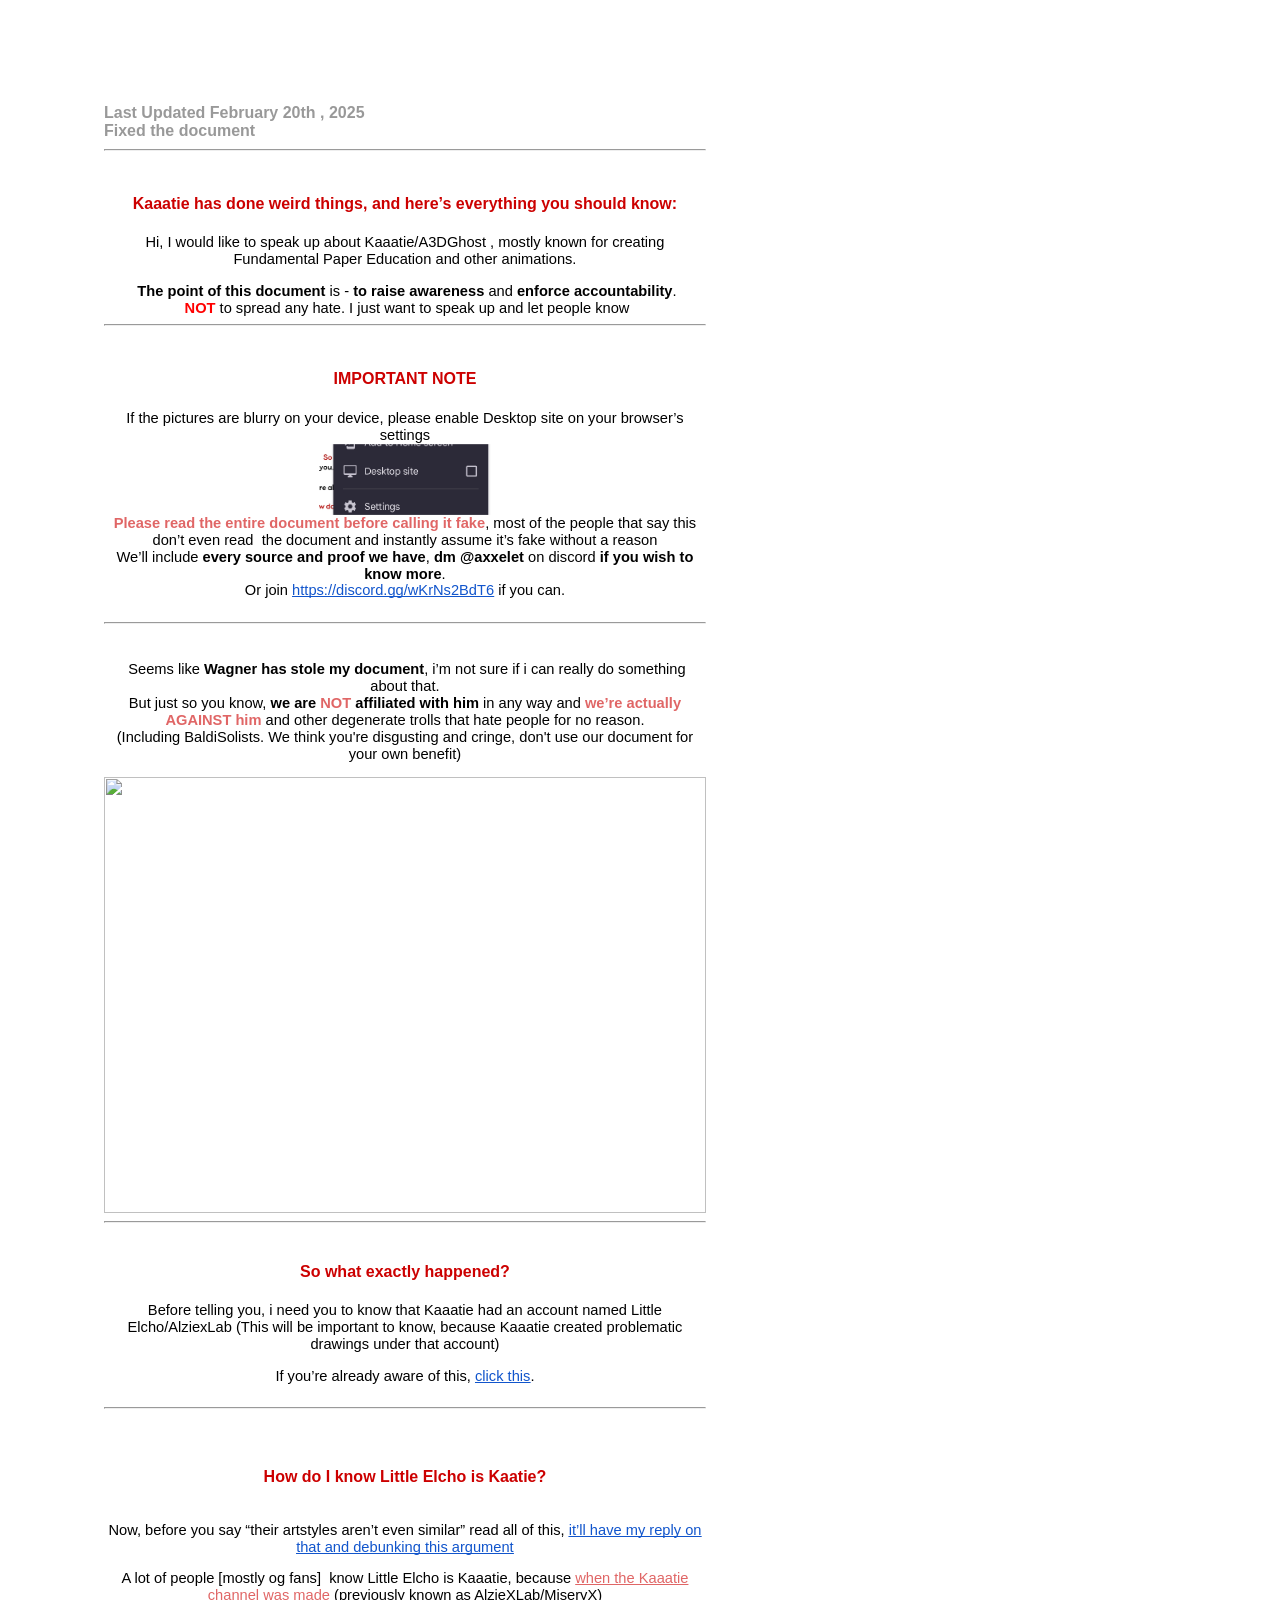
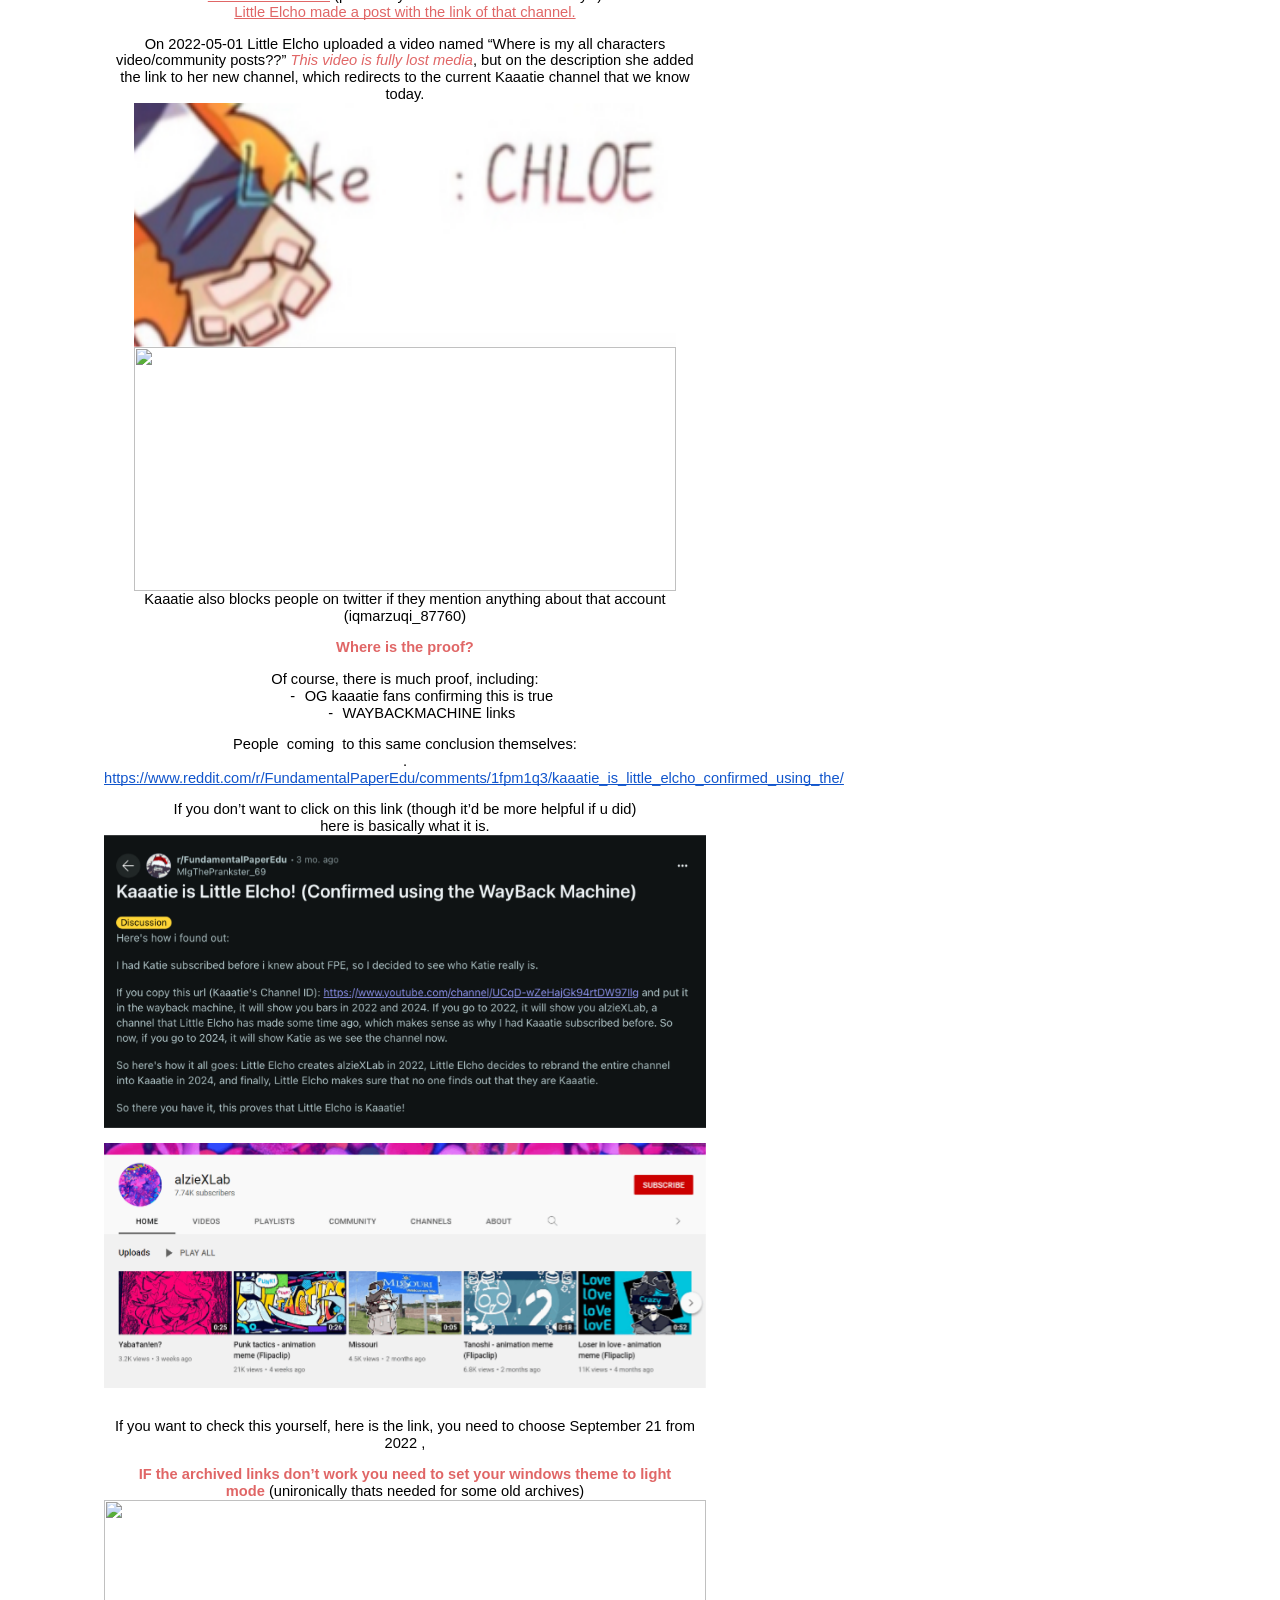
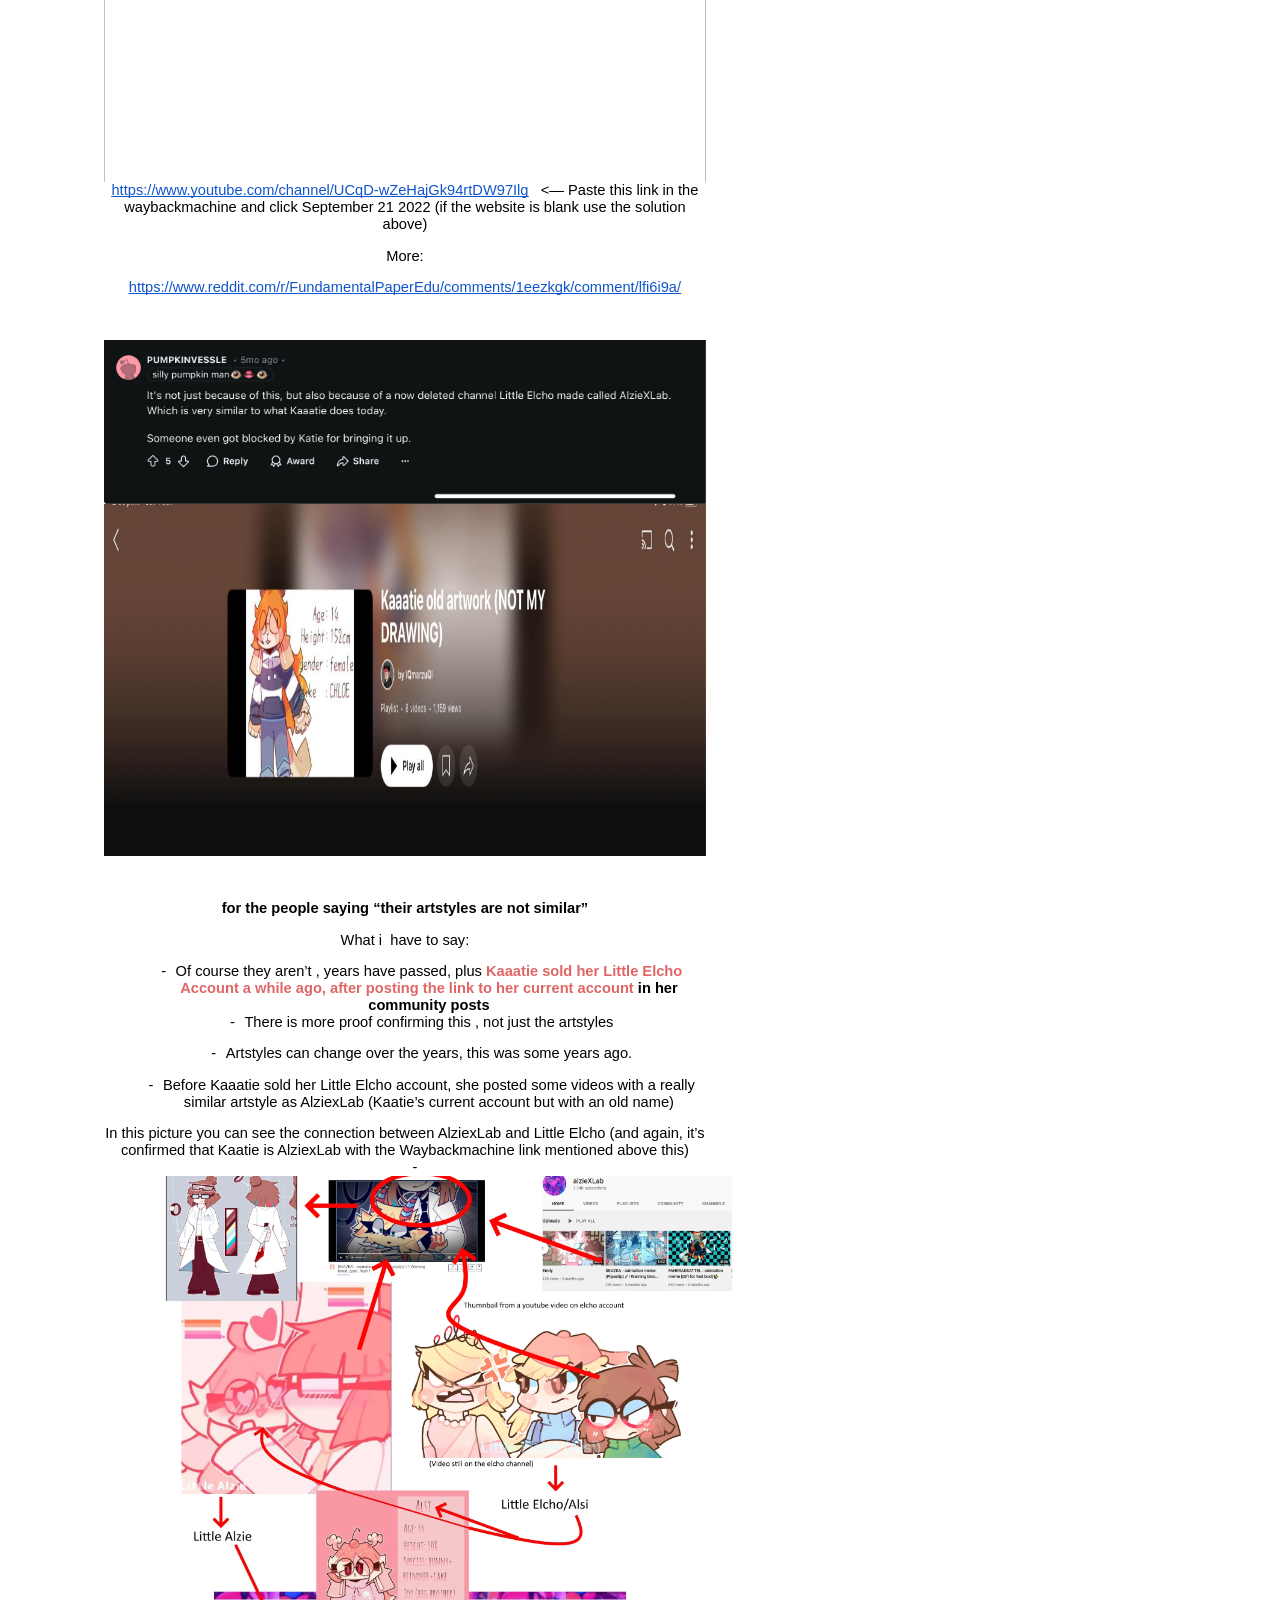
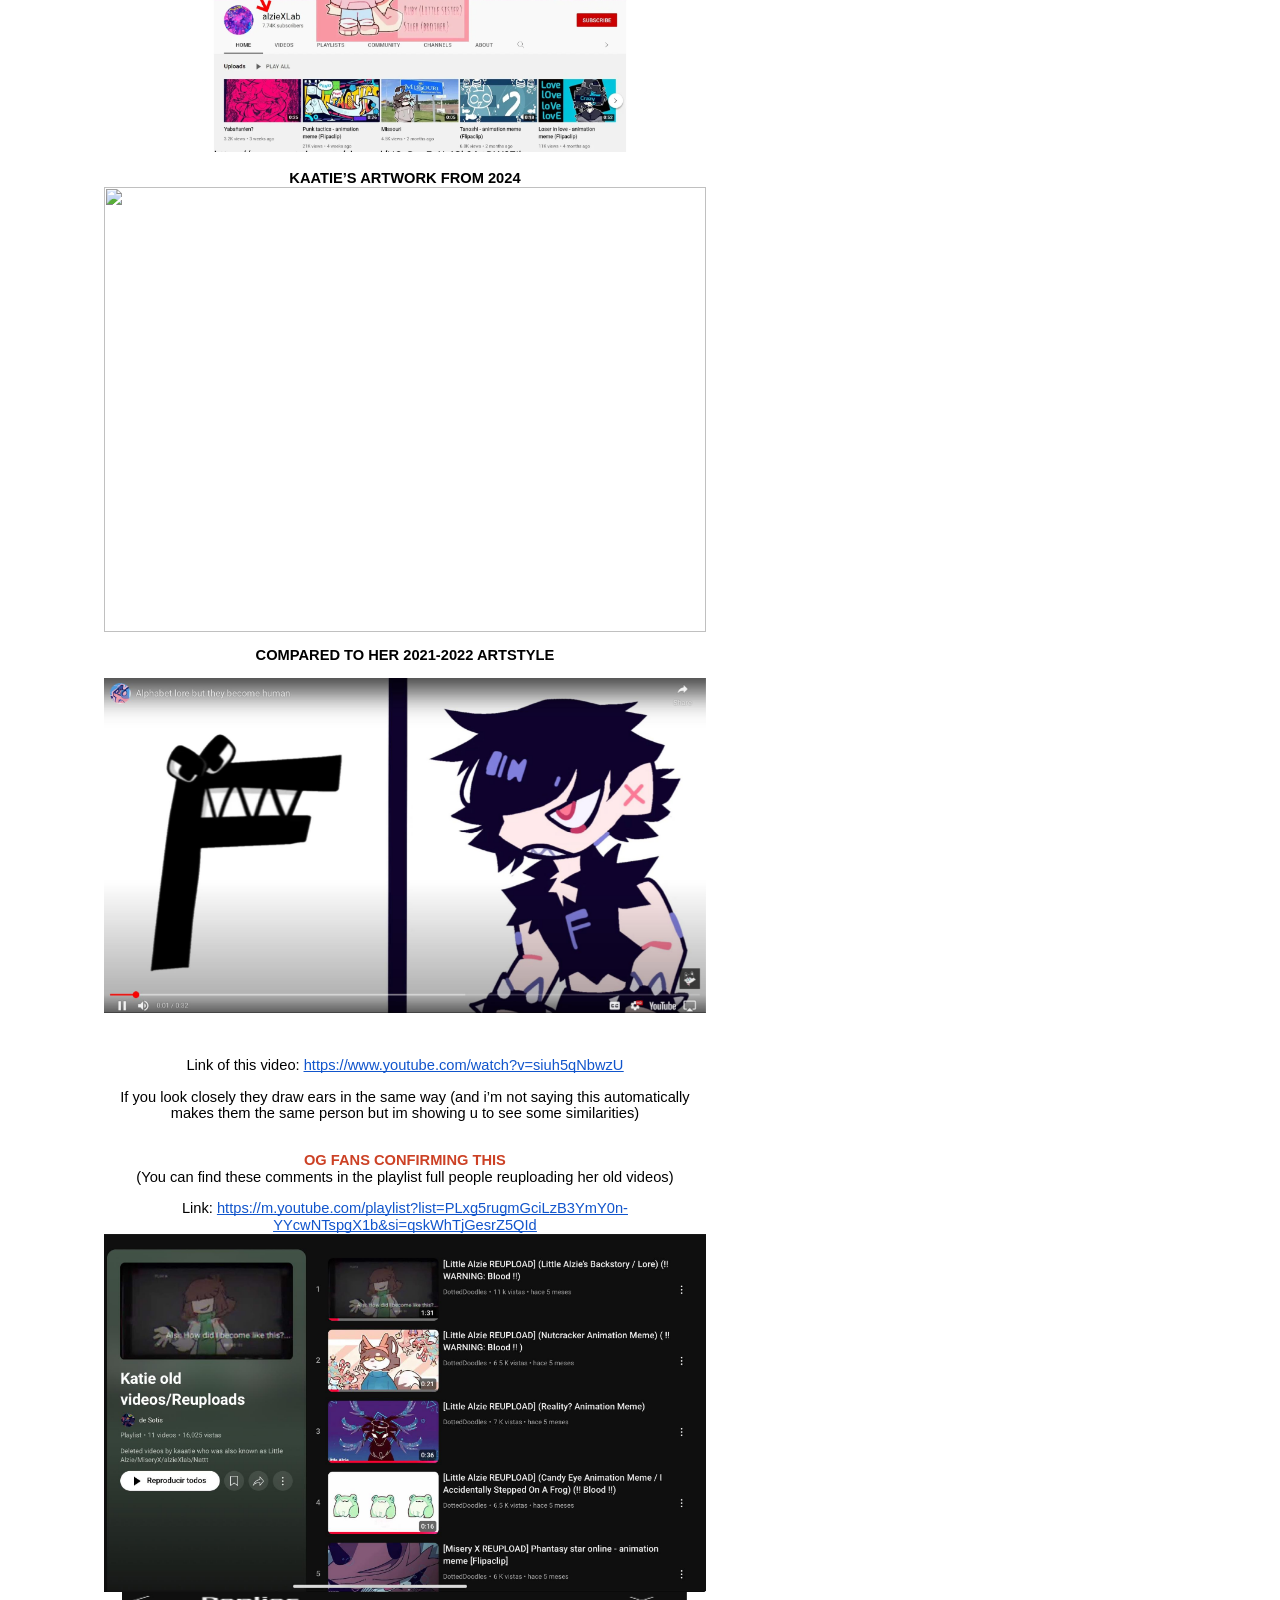
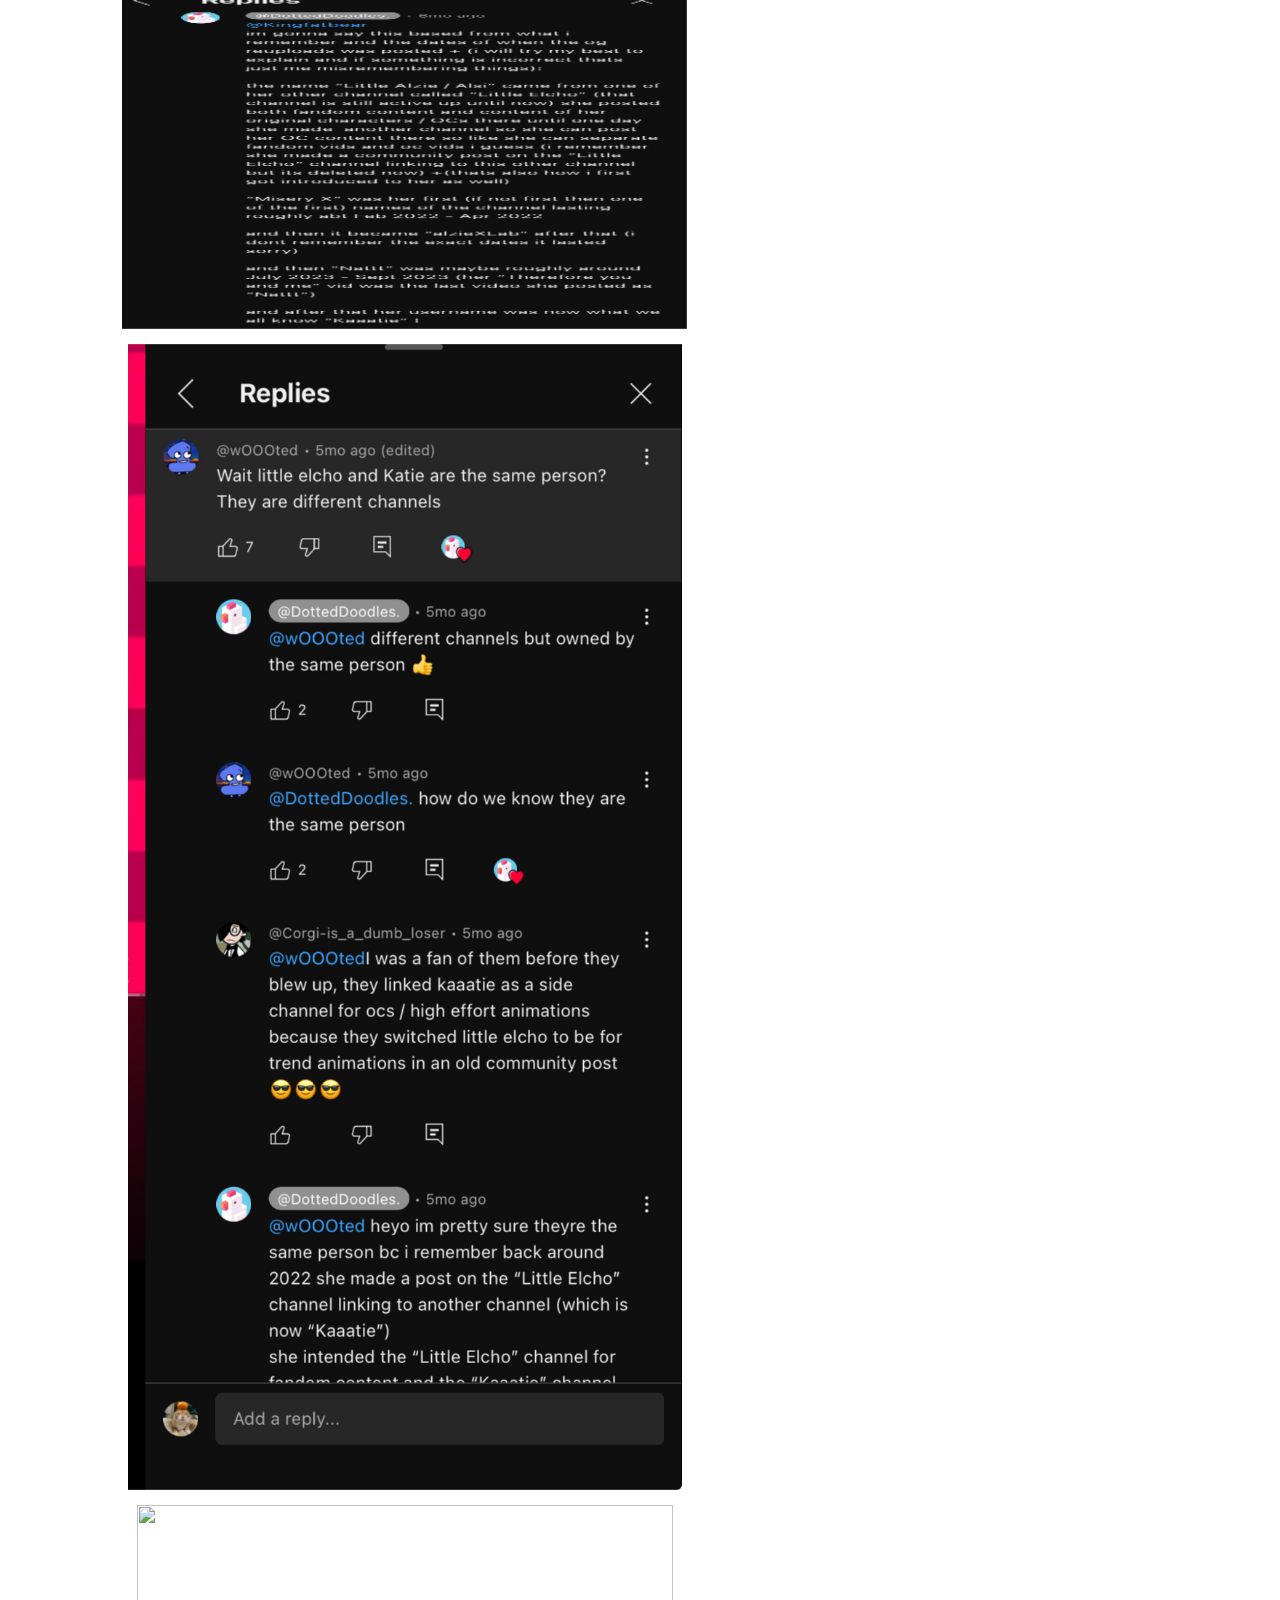
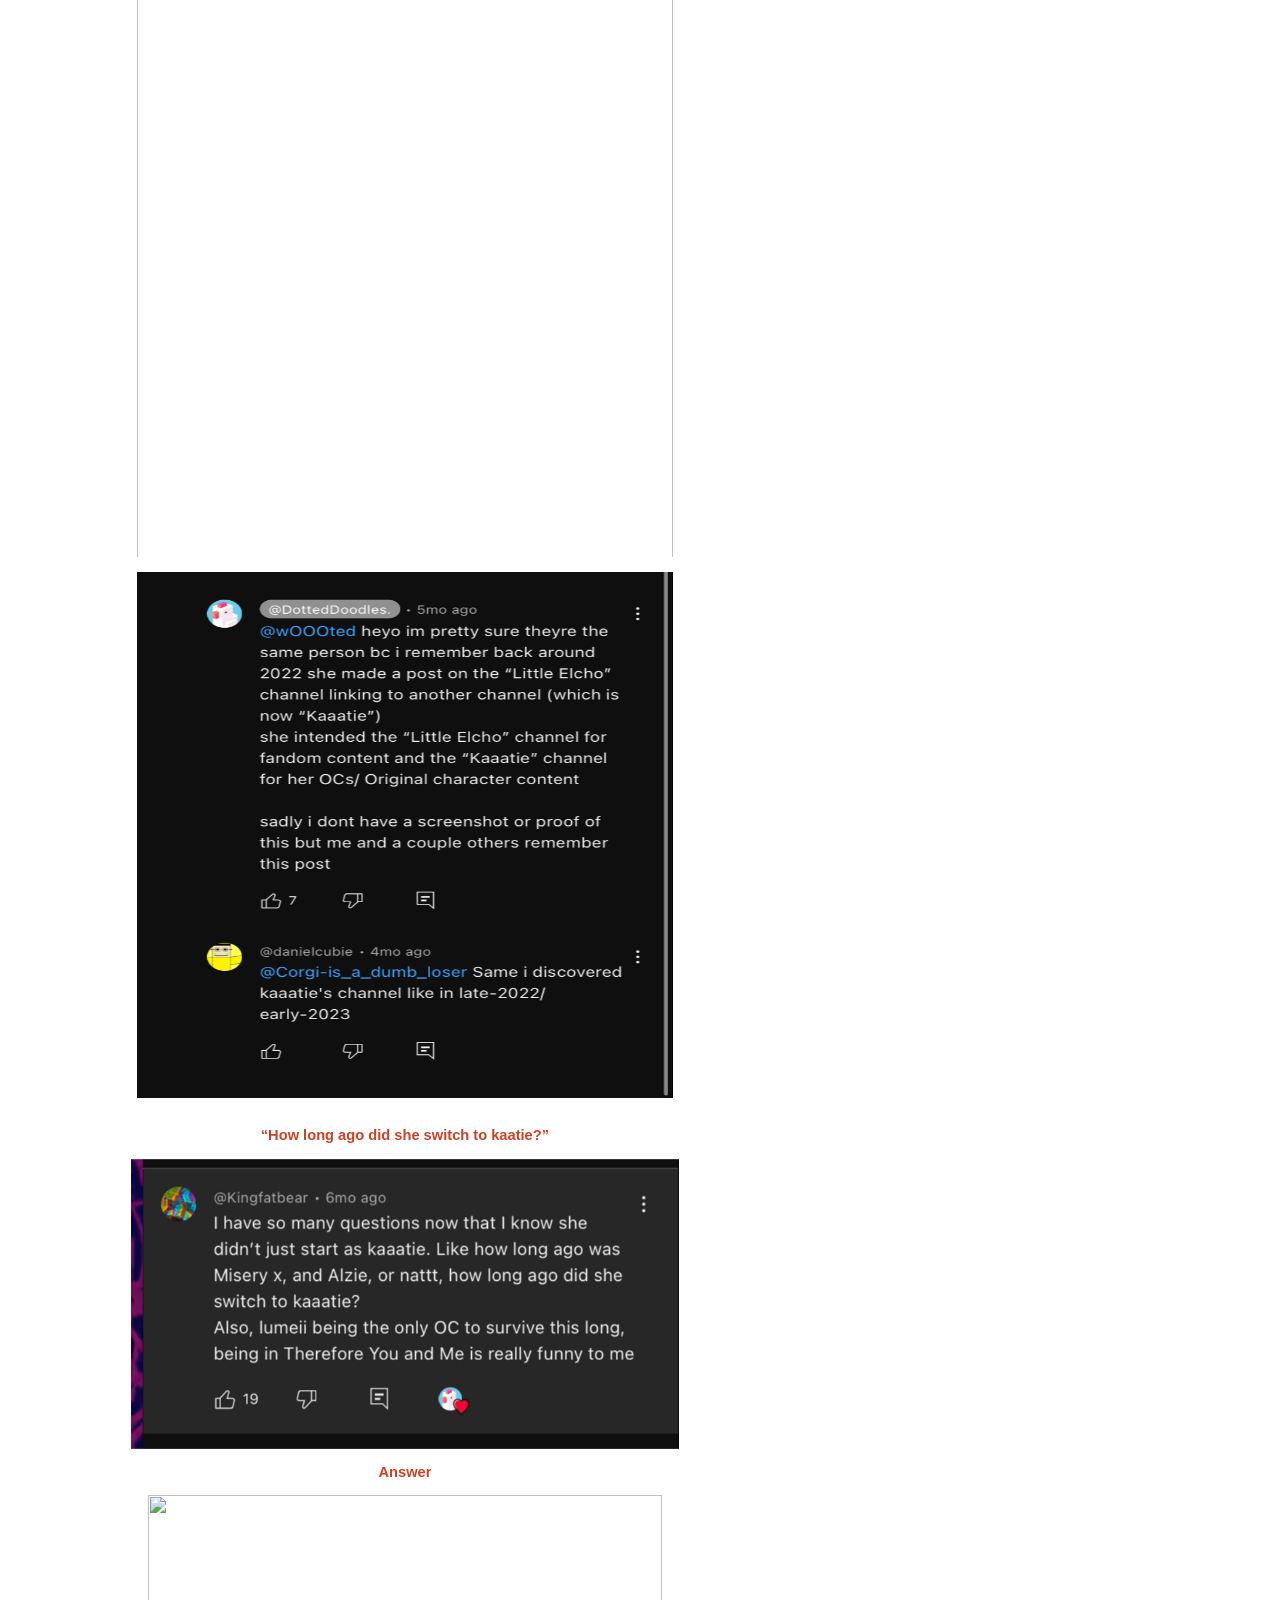
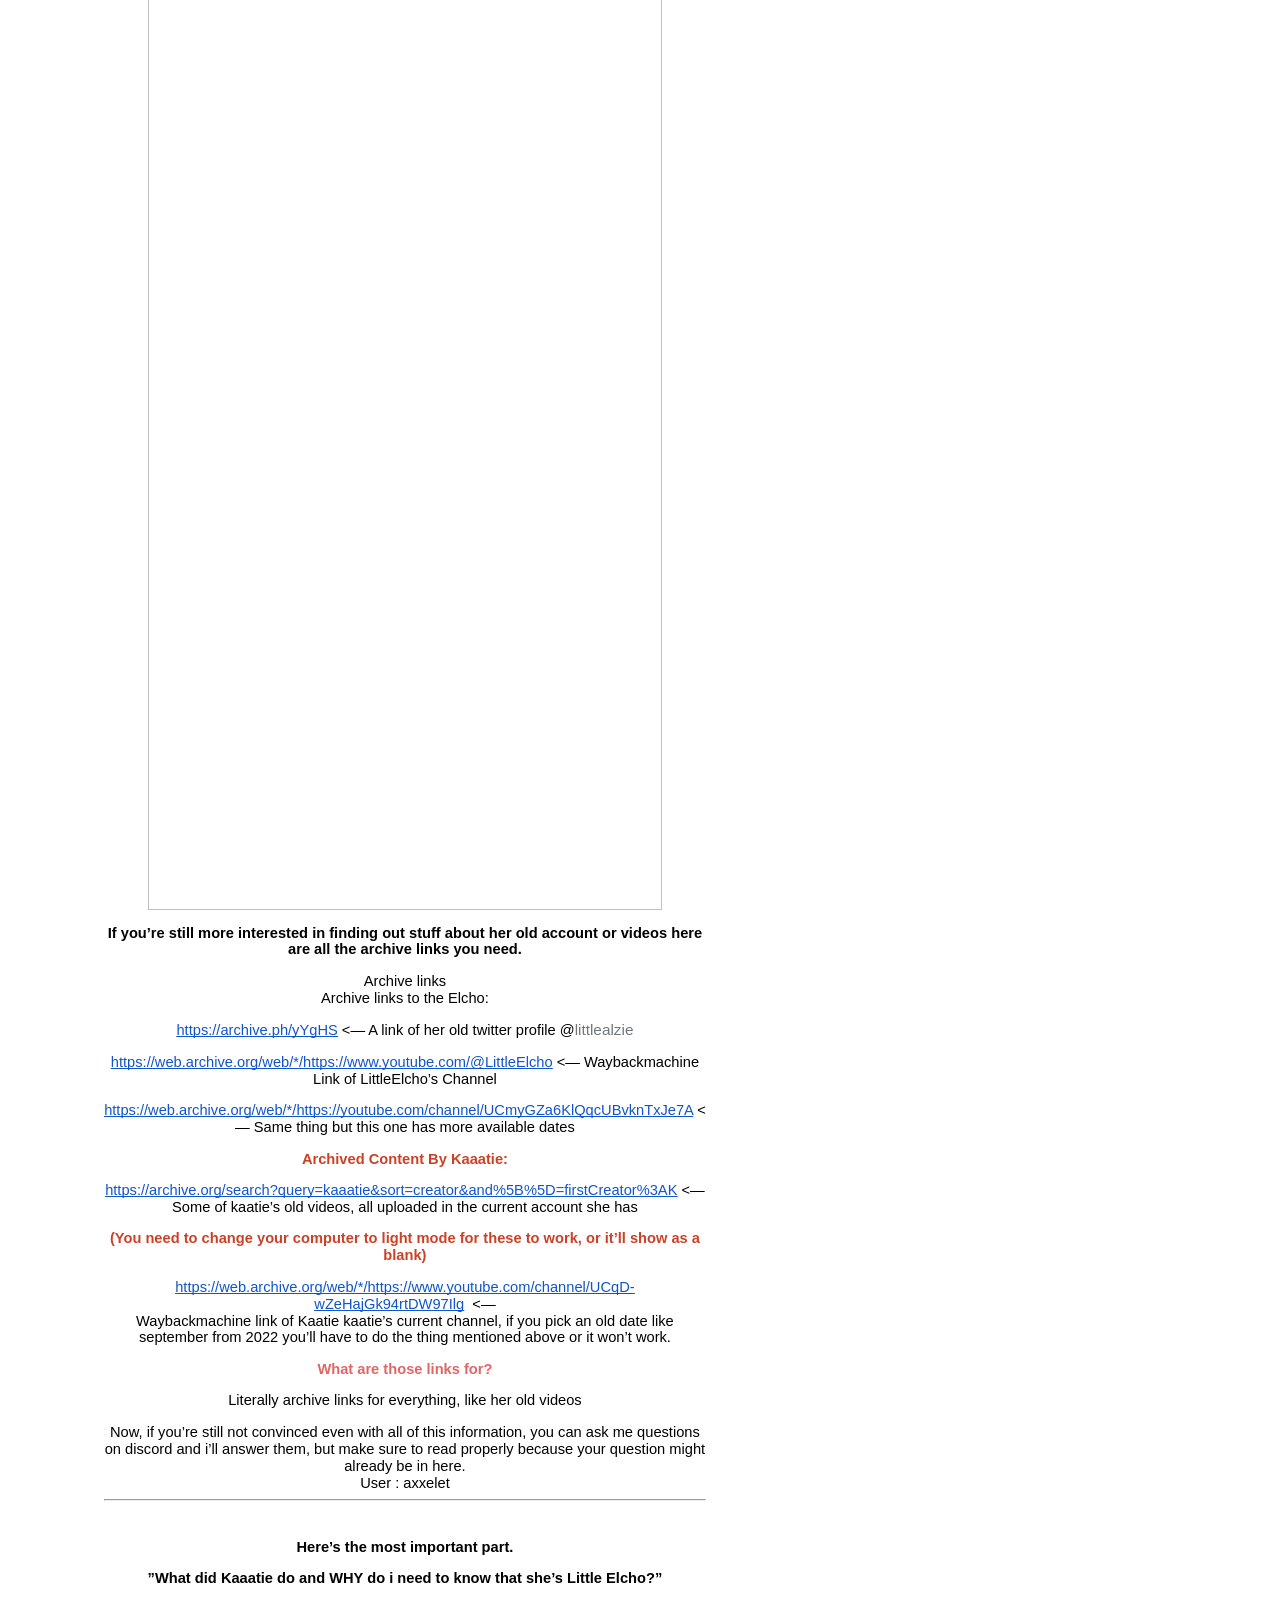
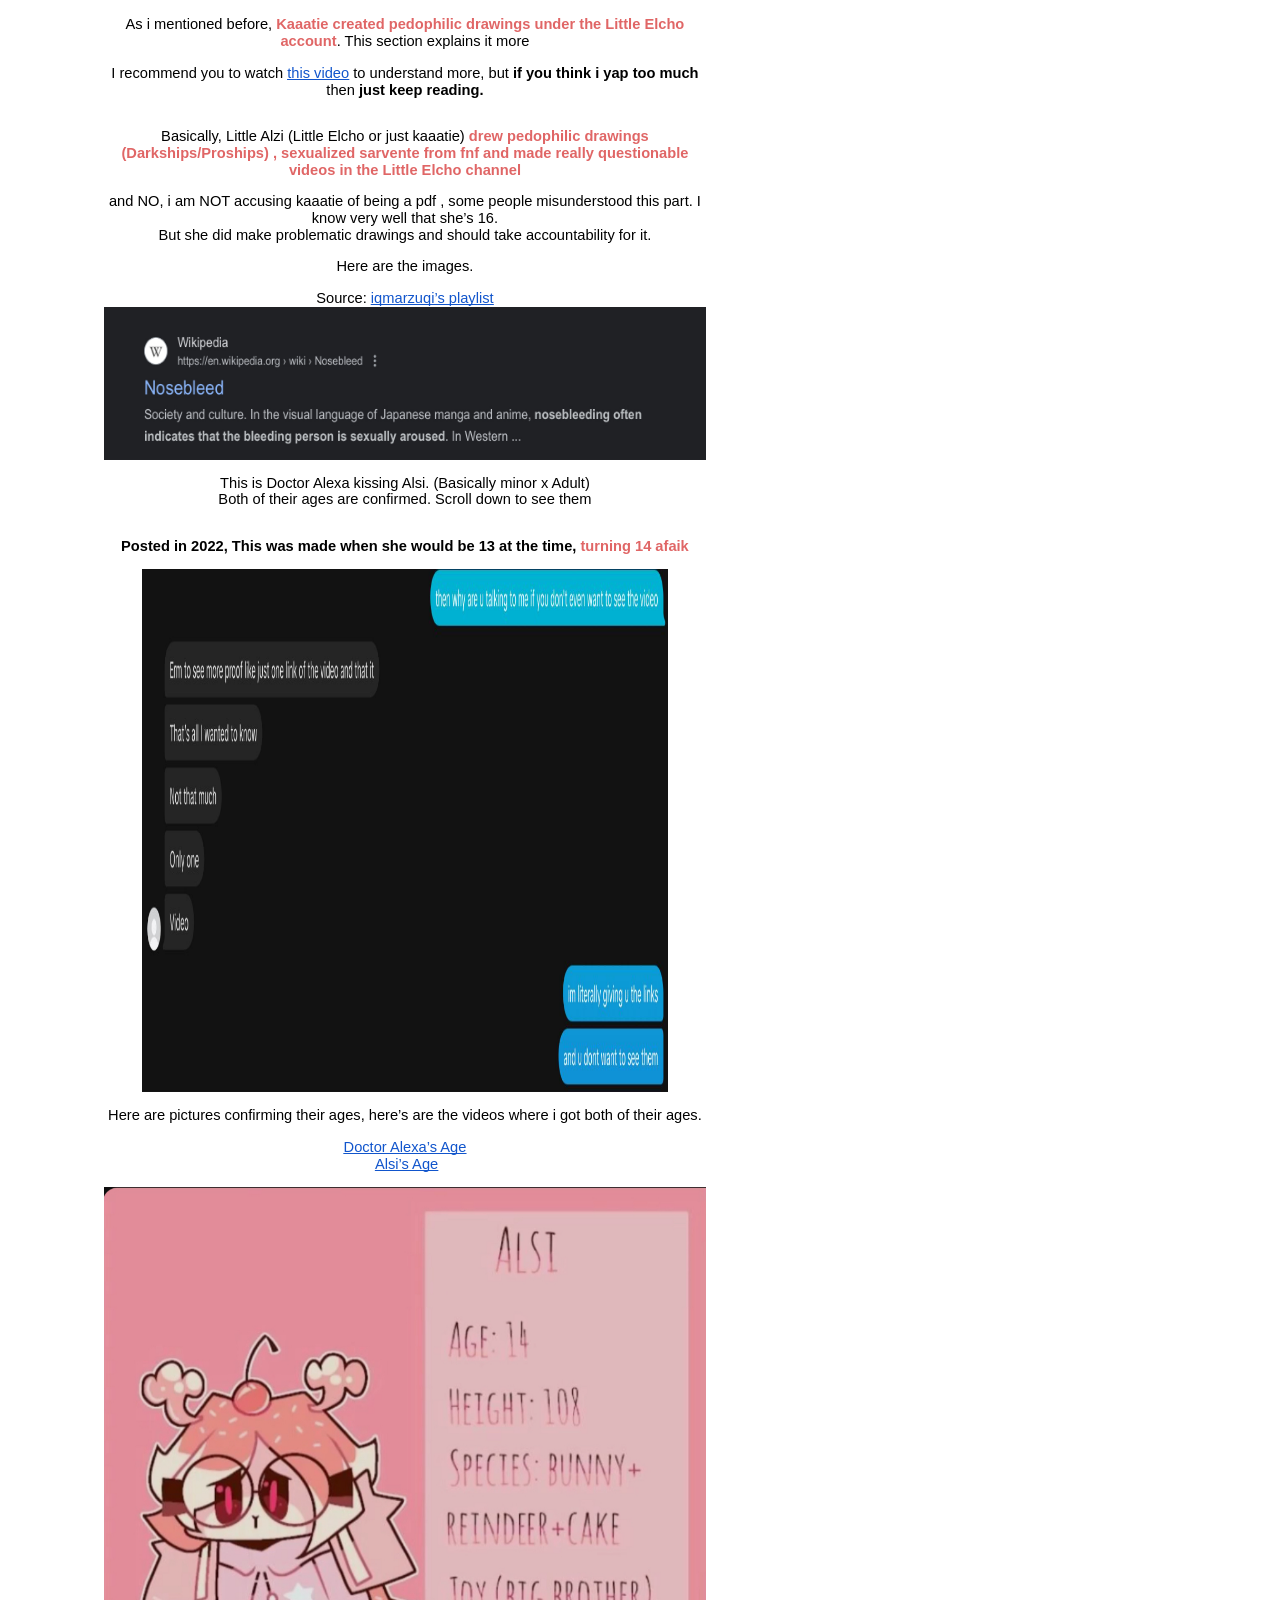
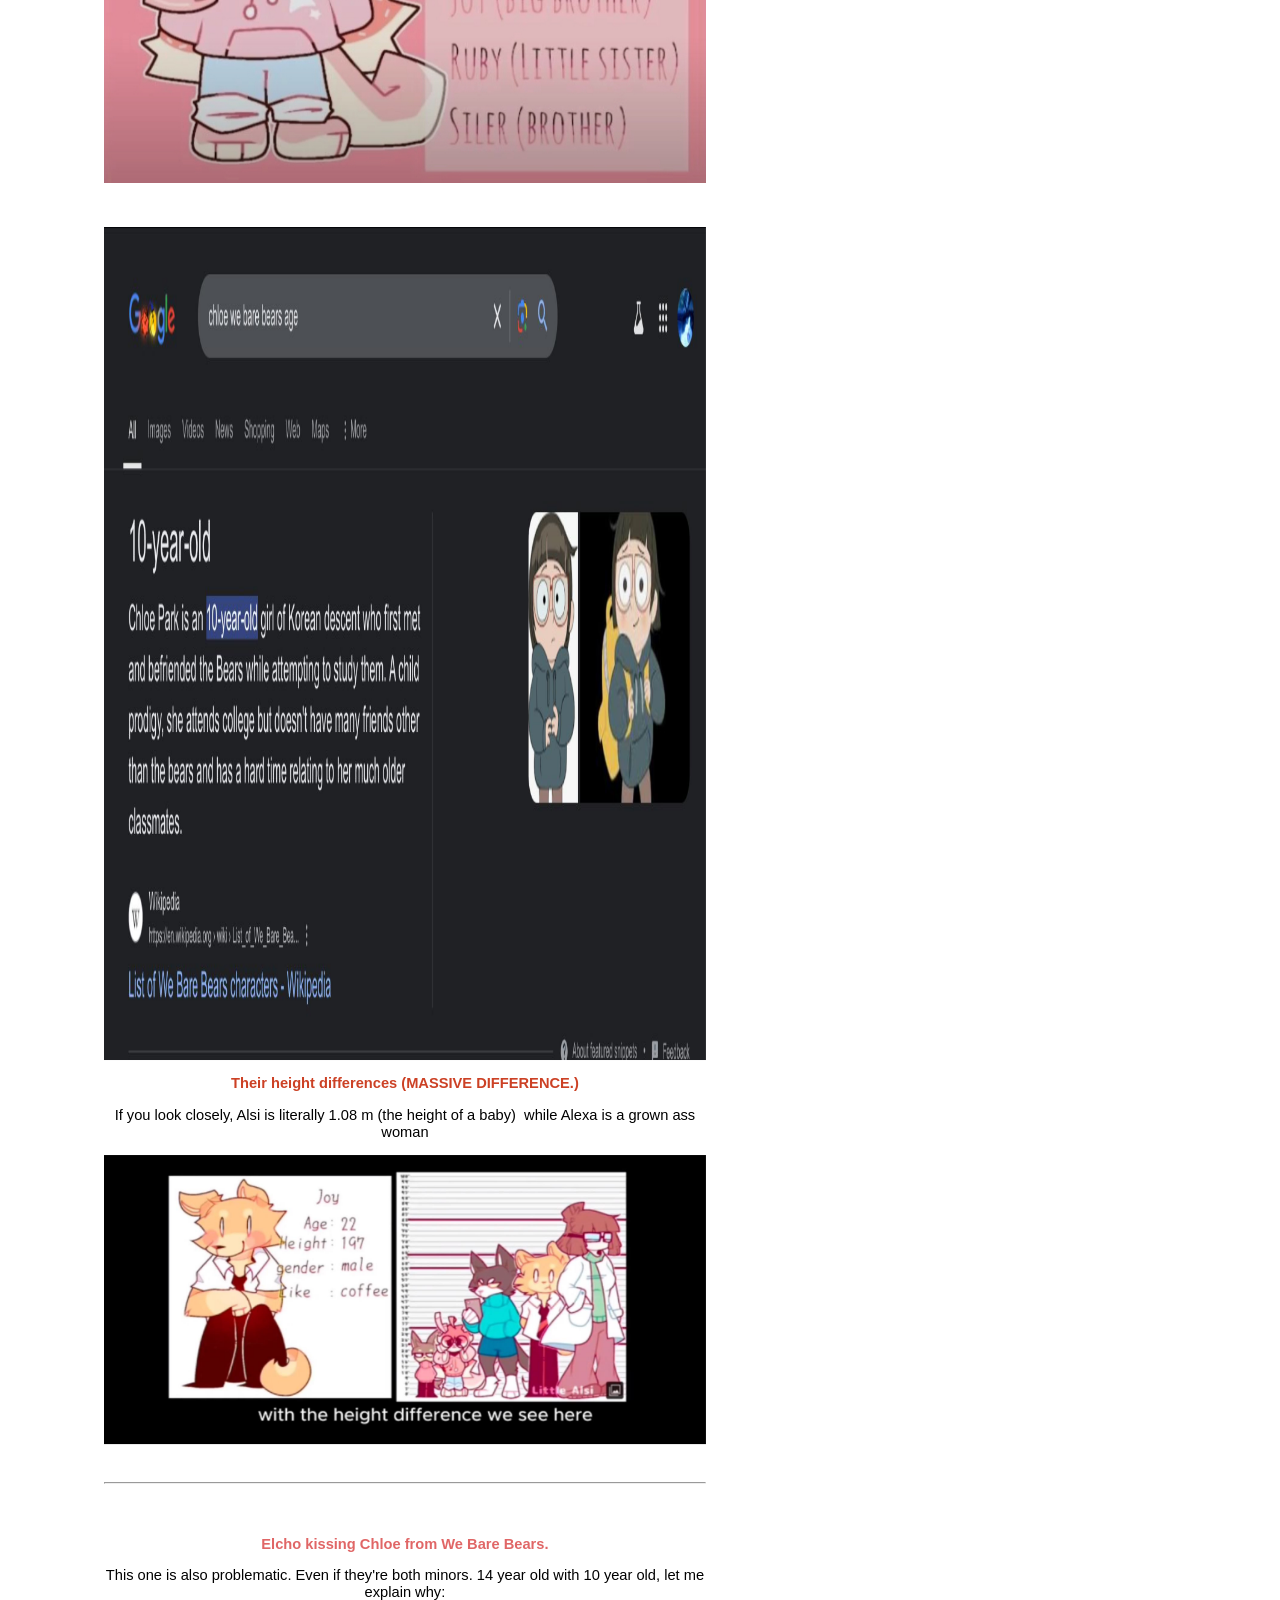
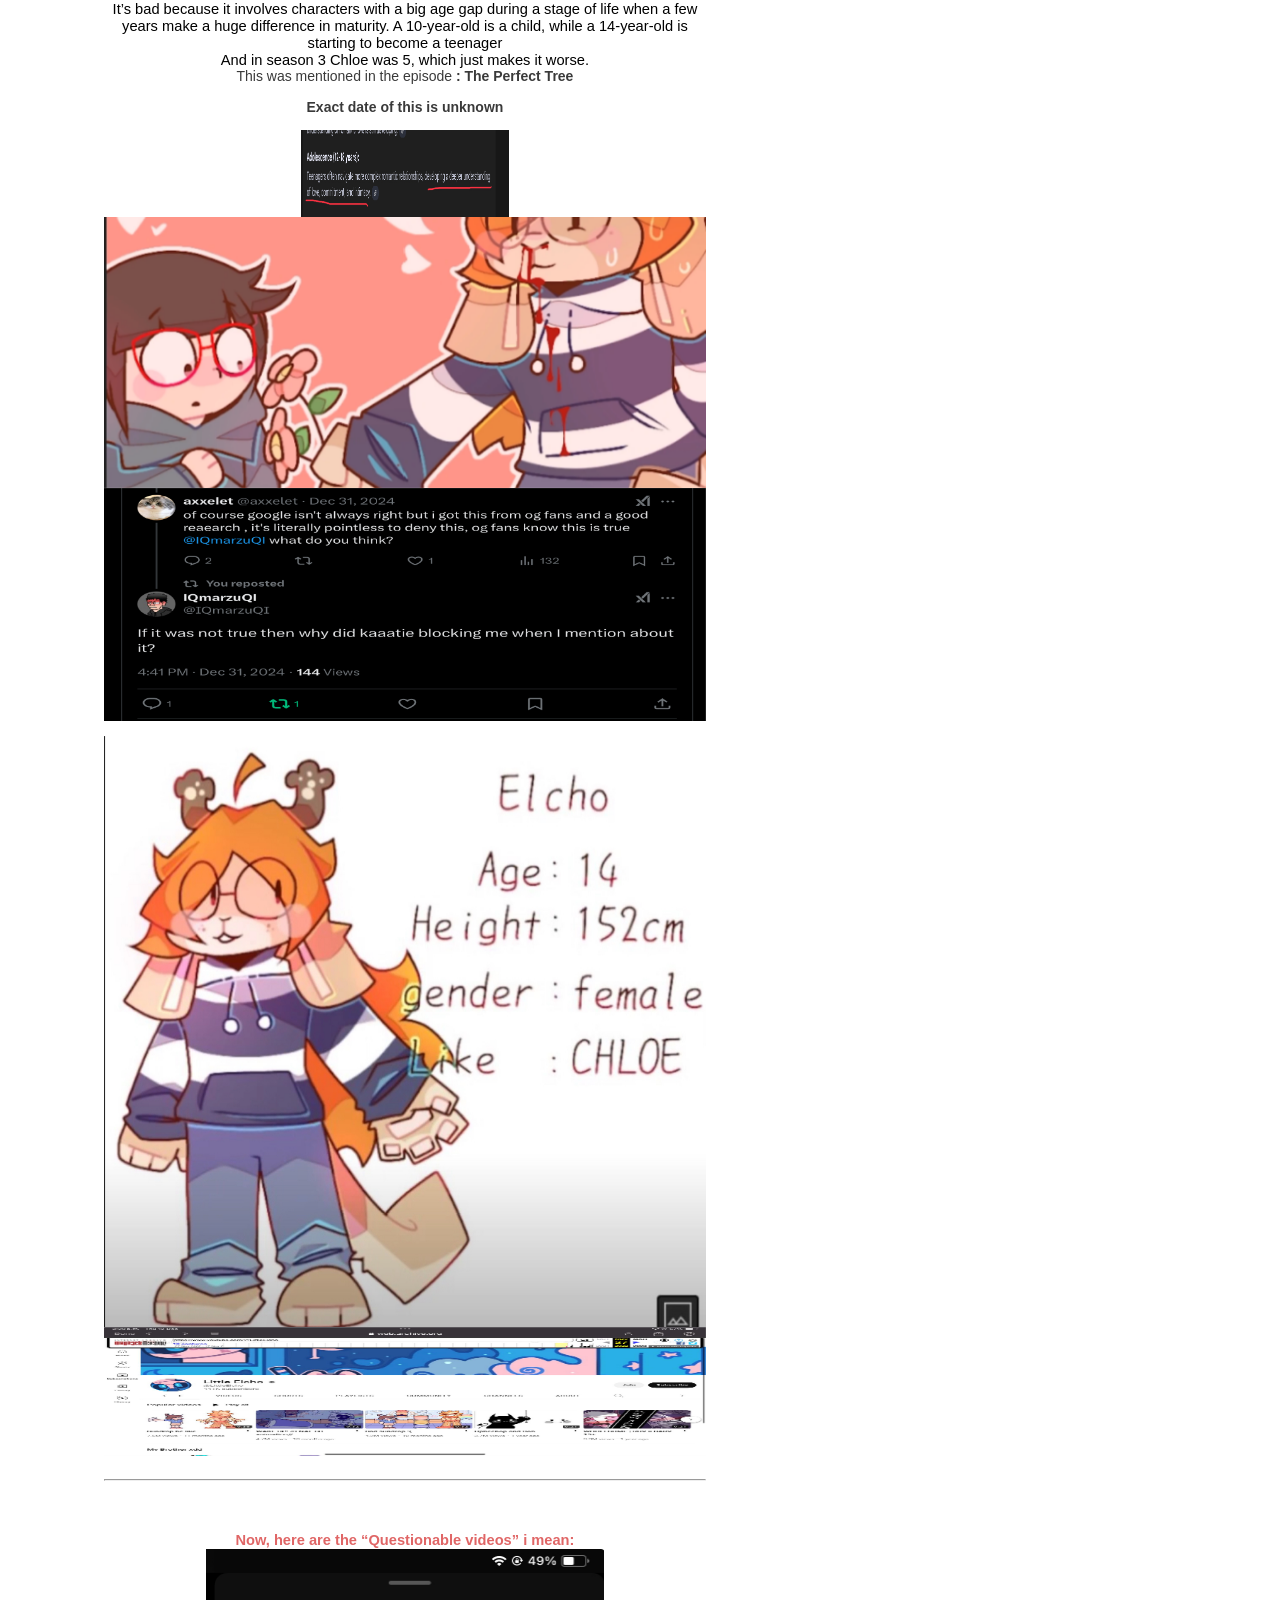
==== commit 603f0724: "update doc to feb 20" ====
--- a/index.html
+++ b/index.html
@@ -1 +1 @@
-<html><head><meta content="text/html; charset=UTF-8" http-equiv="content-type"><style type="text/css">ol.lst-kix_5a3ibkws6rn-3.start{counter-reset:lst-ctn-kix_5a3ibkws6rn-3 0}.lst-kix_6h7nqbmoq3hb-7>li:before{content:"\0025cb   "}.lst-kix_6h7nqbmoq3hb-6>li:before{content:"\0025cf   "}.lst-kix_6h7nqbmoq3hb-4>li:before{content:"\0025cb   "}.lst-kix_6h7nqbmoq3hb-5>li:before{content:"\0025a0   "}ul.lst-kix_2a1ay5oky626-2{list-style-type:none}ul.lst-kix_2a1ay5oky626-1{list-style-type:none}ul.lst-kix_2a1ay5oky626-4{list-style-type:none}ul.lst-kix_2a1ay5oky626-3{list-style-type:none}ul.lst-kix_2a1ay5oky626-6{list-style-type:none}ul.lst-kix_2a1ay5oky626-5{list-style-type:none}ol.lst-kix_9akmmkoelt28-8.start{counter-reset:lst-ctn-kix_9akmmkoelt28-8 0}ul.lst-kix_2a1ay5oky626-8{list-style-type:none}ul.lst-kix_2a1ay5oky626-7{list-style-type:none}.lst-kix_3n3czv3umw5e-0>li{counter-increment:lst-ctn-kix_3n3czv3umw5e-0}.lst-kix_6h7nqbmoq3hb-8>li:before{content:"\0025a0   "}ul.lst-kix_2a1ay5oky626-0{list-style-type:none}ol.lst-kix_3n3czv3umw5e-2.start{counter-reset:lst-ctn-kix_3n3czv3umw5e-2 0}.lst-kix_5a3ibkws6rn-8>li:before{content:"" counter(lst-ctn-kix_5a3ibkws6rn-8,lower-roman) ". "}.lst-kix_5a3ibkws6rn-7>li:before{content:"" counter(lst-ctn-kix_5a3ibkws6rn-7,lower-latin) ". "}.lst-kix_5a3ibkws6rn-4>li:before{content:"" counter(lst-ctn-kix_5a3ibkws6rn-4,lower-latin) ". "}.lst-kix_5a3ibkws6rn-5>li:before{content:"" counter(lst-ctn-kix_5a3ibkws6rn-5,lower-roman) ". "}ol.lst-kix_9akmmkoelt28-3.start{counter-reset:lst-ctn-kix_9akmmkoelt28-3 0}.lst-kix_5a3ibkws6rn-6>li:before{content:"" counter(lst-ctn-kix_5a3ibkws6rn-6,decimal) ". "}.lst-kix_5a3ibkws6rn-8>li{counter-increment:lst-ctn-kix_5a3ibkws6rn-8}.lst-kix_5a3ibkws6rn-0>li:before{content:"" counter(lst-ctn-kix_5a3ibkws6rn-0,decimal) ". "}.lst-kix_5a3ibkws6rn-1>li:before{content:"" counter(lst-ctn-kix_5a3ibkws6rn-1,lower-latin) ". "}.lst-kix_5a3ibkws6rn-3>li:before{content:"" counter(lst-ctn-kix_5a3ibkws6rn-3,decimal) ". "}.lst-kix_9akmmkoelt28-5>li{counter-increment:lst-ctn-kix_9akmmkoelt28-5}.lst-kix_5a3ibkws6rn-2>li:before{content:"" counter(lst-ctn-kix_5a3ibkws6rn-2,lower-roman) ". "}.lst-kix_ivu8ccem0ikx-0>li{counter-increment:lst-ctn-kix_ivu8ccem0ikx-0}ol.lst-kix_ivu8ccem0ikx-3.start{counter-reset:lst-ctn-kix_ivu8ccem0ikx-3 0}.lst-kix_sgym3ejjiytq-8>li:before{content:"-  "}.lst-kix_sgym3ejjiytq-6>li:before{content:"-  "}.lst-kix_sgym3ejjiytq-7>li:before{content:"-  "}.lst-kix_3dxds2wgw7w1-2>li:before{content:"\0025a0   "}.lst-kix_sgym3ejjiytq-4>li:before{content:"-  "}.lst-kix_sgym3ejjiytq-5>li:before{content:"-  "}.lst-kix_3dxds2wgw7w1-1>li:before{content:"\0025cb   "}.lst-kix_9akmmkoelt28-1>li{counter-increment:lst-ctn-kix_9akmmkoelt28-1}.lst-kix_3n3czv3umw5e-7>li{counter-increment:lst-ctn-kix_3n3czv3umw5e-7}.lst-kix_3dxds2wgw7w1-0>li:before{content:"\0025cf   "}.lst-kix_sgym3ejjiytq-0>li:before{content:"-  "}.lst-kix_sgym3ejjiytq-1>li:before{content:"-  "}.lst-kix_sgym3ejjiytq-2>li:before{content:"-  "}.lst-kix_sgym3ejjiytq-3>li:before{content:"-  "}.lst-kix_9akmmkoelt28-7>li{counter-increment:lst-ctn-kix_9akmmkoelt28-7}ol.lst-kix_3n3czv3umw5e-7.start{counter-reset:lst-ctn-kix_3n3czv3umw5e-7 0}ol.lst-kix_5a3ibkws6rn-8.start{counter-reset:lst-ctn-kix_5a3ibkws6rn-8 0}ul.lst-kix_h5o4xpju578v-7{list-style-type:none}ul.lst-kix_h5o4xpju578v-6{list-style-type:none}ul.lst-kix_h5o4xpju578v-5{list-style-type:none}ul.lst-kix_h5o4xpju578v-4{list-style-type:none}ol.lst-kix_9akmmkoelt28-2{list-style-type:none}ol.lst-kix_9akmmkoelt28-1{list-style-type:none}ol.lst-kix_9akmmkoelt28-0{list-style-type:none}ul.lst-kix_h5o4xpju578v-8{list-style-type:none}ol.lst-kix_9akmmkoelt28-6{list-style-type:none}ol.lst-kix_9akmmkoelt28-5{list-style-type:none}ol.lst-kix_9akmmkoelt28-4{list-style-type:none}ol.lst-kix_3n3czv3umw5e-8.start{counter-reset:lst-ctn-kix_3n3czv3umw5e-8 0}ol.lst-kix_9akmmkoelt28-3{list-style-type:none}ul.lst-kix_h5o4xpju578v-3{list-style-type:none}ul.lst-kix_h5o4xpju578v-2{list-style-type:none}ul.lst-kix_h5o4xpju578v-1{list-style-type:none}ol.lst-kix_9akmmkoelt28-8{list-style-type:none}ul.lst-kix_h5o4xpju578v-0{list-style-type:none}ol.lst-kix_9akmmkoelt28-7{list-style-type:none}.lst-kix_3dxds2wgw7w1-8>li:before{content:"\0025a0   "}.lst-kix_3n3czv3umw5e-4>li{counter-increment:lst-ctn-kix_3n3czv3umw5e-4}.lst-kix_6h7nqbmoq3hb-2>li:before{content:"\0025a0   "}.lst-kix_3dxds2wgw7w1-5>li:before{content:"\0025a0   "}.lst-kix_3dxds2wgw7w1-7>li:before{content:"\0025cb   "}ol.lst-kix_3n3czv3umw5e-1.start{counter-reset:lst-ctn-kix_3n3czv3umw5e-1 0}.lst-kix_6h7nqbmoq3hb-3>li:before{content:"\0025cf   "}.lst-kix_3dxds2wgw7w1-6>li:before{content:"\0025cf   "}ol.lst-kix_ivu8ccem0ikx-4.start{counter-reset:lst-ctn-kix_ivu8ccem0ikx-4 0}.lst-kix_3dxds2wgw7w1-3>li:before{content:"\0025cf   "}.lst-kix_6h7nqbmoq3hb-0>li:before{content:"\0025cf   "}.lst-kix_5a3ibkws6rn-1>li{counter-increment:lst-ctn-kix_5a3ibkws6rn-1}.lst-kix_6h7nqbmoq3hb-1>li:before{content:"\0025cb   "}.lst-kix_3dxds2wgw7w1-4>li:before{content:"\0025cb   "}.lst-kix_h5o4xpju578v-2>li:before{content:"-  "}.lst-kix_ivu8ccem0ikx-3>li{counter-increment:lst-ctn-kix_ivu8ccem0ikx-3}.lst-kix_h5o4xpju578v-0>li:before{content:"-  "}.lst-kix_h5o4xpju578v-4>li:before{content:"-  "}.lst-kix_3n3czv3umw5e-5>li{counter-increment:lst-ctn-kix_3n3czv3umw5e-5}ol.lst-kix_ivu8ccem0ikx-0{list-style-type:none}ol.lst-kix_ivu8ccem0ikx-2{list-style-type:none}ol.lst-kix_ivu8ccem0ikx-1{list-style-type:none}ol.lst-kix_ivu8ccem0ikx-4{list-style-type:none}ol.lst-kix_ivu8ccem0ikx-3{list-style-type:none}ol.lst-kix_ivu8ccem0ikx-6{list-style-type:none}ol.lst-kix_ivu8ccem0ikx-5{list-style-type:none}.lst-kix_3n3czv3umw5e-1>li:before{content:"" counter(lst-ctn-kix_3n3czv3umw5e-1,lower-latin) ". "}ol.lst-kix_ivu8ccem0ikx-8{list-style-type:none}ol.lst-kix_ivu8ccem0ikx-7{list-style-type:none}ol.lst-kix_3n3czv3umw5e-8{list-style-type:none}ol.lst-kix_3n3czv3umw5e-6{list-style-type:none}.lst-kix_h5o4xpju578v-8>li:before{content:"-  "}ol.lst-kix_3n3czv3umw5e-7{list-style-type:none}ol.lst-kix_3n3czv3umw5e-4{list-style-type:none}ol.lst-kix_3n3czv3umw5e-5{list-style-type:none}.lst-kix_h5o4xpju578v-6>li:before{content:"-  "}.lst-kix_ivu8ccem0ikx-4>li{counter-increment:lst-ctn-kix_ivu8ccem0ikx-4}.lst-kix_3n3czv3umw5e-6>li{counter-increment:lst-ctn-kix_3n3czv3umw5e-6}ul.lst-kix_6h7nqbmoq3hb-0{list-style-type:none}ol.lst-kix_ivu8ccem0ikx-2.start{counter-reset:lst-ctn-kix_ivu8ccem0ikx-2 0}ol.lst-kix_3n3czv3umw5e-2{list-style-type:none}ul.lst-kix_6h7nqbmoq3hb-8{list-style-type:none}.lst-kix_5a3ibkws6rn-3>li{counter-increment:lst-ctn-kix_5a3ibkws6rn-3}ol.lst-kix_3n3czv3umw5e-3{list-style-type:none}ul.lst-kix_6h7nqbmoq3hb-7{list-style-type:none}ol.lst-kix_3n3czv3umw5e-0{list-style-type:none}ul.lst-kix_6h7nqbmoq3hb-6{list-style-type:none}ol.lst-kix_3n3czv3umw5e-1{list-style-type:none}ul.lst-kix_6h7nqbmoq3hb-5{list-style-type:none}ul.lst-kix_6h7nqbmoq3hb-4{list-style-type:none}ul.lst-kix_6h7nqbmoq3hb-3{list-style-type:none}ul.lst-kix_6h7nqbmoq3hb-2{list-style-type:none}ul.lst-kix_6h7nqbmoq3hb-1{list-style-type:none}.lst-kix_ivu8ccem0ikx-5>li{counter-increment:lst-ctn-kix_ivu8ccem0ikx-5}.lst-kix_ivu8ccem0ikx-8>li:before{content:"" counter(lst-ctn-kix_ivu8ccem0ikx-8,lower-roman) ". "}.lst-kix_ivu8ccem0ikx-6>li:before{content:"" counter(lst-ctn-kix_ivu8ccem0ikx-6,decimal) ". "}.lst-kix_5a3ibkws6rn-2>li{counter-increment:lst-ctn-kix_5a3ibkws6rn-2}ol.lst-kix_ivu8ccem0ikx-0.start{counter-reset:lst-ctn-kix_ivu8ccem0ikx-0 0}.lst-kix_tvk8bpgpl7bt-7>li:before{content:"\0025cf   "}.lst-kix_9akmmkoelt28-3>li:before{content:"" counter(lst-ctn-kix_9akmmkoelt28-3,decimal) ". "}.lst-kix_tvk8bpgpl7bt-3>li:before{content:"\0025cf   "}.lst-kix_ivu8ccem0ikx-0>li:before{content:"" counter(lst-ctn-kix_ivu8ccem0ikx-0,decimal) ". "}.lst-kix_2a1ay5oky626-2>li:before{content:"-  "}.lst-kix_9akmmkoelt28-0>li{counter-increment:lst-ctn-kix_9akmmkoelt28-0}.lst-kix_tvk8bpgpl7bt-1>li:before{content:"\0025cf   "}.lst-kix_tvk8bpgpl7bt-5>li:before{content:"\0025cf   "}.lst-kix_ivu8ccem0ikx-2>li:before{content:"" counter(lst-ctn-kix_ivu8ccem0ikx-2,lower-roman) ". "}.lst-kix_9akmmkoelt28-5>li:before{content:"" counter(lst-ctn-kix_9akmmkoelt28-5,lower-roman) ". "}.lst-kix_ivu8ccem0ikx-4>li:before{content:"" counter(lst-ctn-kix_ivu8ccem0ikx-4,lower-latin) ". "}.lst-kix_2a1ay5oky626-0>li:before{content:"-  "}.lst-kix_2a1ay5oky626-8>li:before{content:"-  "}.lst-kix_9akmmkoelt28-6>li{counter-increment:lst-ctn-kix_9akmmkoelt28-6}ol.lst-kix_9akmmkoelt28-7.start{counter-reset:lst-ctn-kix_9akmmkoelt28-7 0}.lst-kix_9akmmkoelt28-7>li:before{content:"" counter(lst-ctn-kix_9akmmkoelt28-7,lower-latin) ". "}ul.lst-kix_3dxds2wgw7w1-0{list-style-type:none}ul.lst-kix_3dxds2wgw7w1-2{list-style-type:none}ul.lst-kix_3dxds2wgw7w1-1{list-style-type:none}ul.lst-kix_3dxds2wgw7w1-4{list-style-type:none}.lst-kix_2a1ay5oky626-6>li:before{content:"-  "}ul.lst-kix_3dxds2wgw7w1-3{list-style-type:none}ul.lst-kix_3dxds2wgw7w1-6{list-style-type:none}ul.lst-kix_3dxds2wgw7w1-5{list-style-type:none}ul.lst-kix_3dxds2wgw7w1-8{list-style-type:none}.lst-kix_2a1ay5oky626-4>li:before{content:"-  "}ul.lst-kix_3dxds2wgw7w1-7{list-style-type:none}ol.lst-kix_ivu8ccem0ikx-1.start{counter-reset:lst-ctn-kix_ivu8ccem0ikx-1 0}ol.lst-kix_3n3czv3umw5e-5.start{counter-reset:lst-ctn-kix_3n3czv3umw5e-5 0}.lst-kix_9akmmkoelt28-4>li{counter-increment:lst-ctn-kix_9akmmkoelt28-4}ol.lst-kix_5a3ibkws6rn-0.start{counter-reset:lst-ctn-kix_5a3ibkws6rn-0 0}ol.lst-kix_9akmmkoelt28-0.start{counter-reset:lst-ctn-kix_9akmmkoelt28-0 0}.lst-kix_9akmmkoelt28-2>li:before{content:"" counter(lst-ctn-kix_9akmmkoelt28-2,lower-roman) ". "}.lst-kix_9akmmkoelt28-1>li:before{content:"" counter(lst-ctn-kix_9akmmkoelt28-1,lower-latin) ". "}.lst-kix_9akmmkoelt28-0>li:before{content:"" counter(lst-ctn-kix_9akmmkoelt28-0,decimal) ". "}.lst-kix_5a3ibkws6rn-0>li{counter-increment:lst-ctn-kix_5a3ibkws6rn-0}ol.lst-kix_5a3ibkws6rn-6.start{counter-reset:lst-ctn-kix_5a3ibkws6rn-6 0}.lst-kix_ivu8ccem0ikx-8>li{counter-increment:lst-ctn-kix_ivu8ccem0ikx-8}ol.lst-kix_9akmmkoelt28-6.start{counter-reset:lst-ctn-kix_9akmmkoelt28-6 0}.lst-kix_3n3czv3umw5e-8>li{counter-increment:lst-ctn-kix_3n3czv3umw5e-8}.lst-kix_9akmmkoelt28-2>li{counter-increment:lst-ctn-kix_9akmmkoelt28-2}.lst-kix_5a3ibkws6rn-7>li{counter-increment:lst-ctn-kix_5a3ibkws6rn-7}.lst-kix_ivu8ccem0ikx-6>li{counter-increment:lst-ctn-kix_ivu8ccem0ikx-6}ol.lst-kix_3n3czv3umw5e-0.start{counter-reset:lst-ctn-kix_3n3czv3umw5e-0 0}ol.lst-kix_9akmmkoelt28-5.start{counter-reset:lst-ctn-kix_9akmmkoelt28-5 0}.lst-kix_3n3czv3umw5e-6>li:before{content:"" counter(lst-ctn-kix_3n3czv3umw5e-6,decimal) ". "}ol.lst-kix_5a3ibkws6rn-1.start{counter-reset:lst-ctn-kix_5a3ibkws6rn-1 0}ol.lst-kix_5a3ibkws6rn-7.start{counter-reset:lst-ctn-kix_5a3ibkws6rn-7 0}.lst-kix_3n3czv3umw5e-4>li:before{content:"" counter(lst-ctn-kix_3n3czv3umw5e-4,lower-latin) ". "}.lst-kix_3n3czv3umw5e-8>li:before{content:"" counter(lst-ctn-kix_3n3czv3umw5e-8,lower-roman) ". "}.lst-kix_3n3czv3umw5e-1>li{counter-increment:lst-ctn-kix_3n3czv3umw5e-1}.lst-kix_3n3czv3umw5e-3>li:before{content:"" counter(lst-ctn-kix_3n3czv3umw5e-3,decimal) ". "}.lst-kix_3n3czv3umw5e-7>li:before{content:"" counter(lst-ctn-kix_3n3czv3umw5e-7,lower-latin) ". "}.lst-kix_3n3czv3umw5e-5>li:before{content:"" counter(lst-ctn-kix_3n3czv3umw5e-5,lower-roman) ". "}.lst-kix_5a3ibkws6rn-4>li{counter-increment:lst-ctn-kix_5a3ibkws6rn-4}.lst-kix_h5o4xpju578v-1>li:before{content:"-  "}.lst-kix_h5o4xpju578v-3>li:before{content:"-  "}.lst-kix_3n3czv3umw5e-0>li:before{content:"" counter(lst-ctn-kix_3n3czv3umw5e-0,decimal) ". "}ol.lst-kix_9akmmkoelt28-4.start{counter-reset:lst-ctn-kix_9akmmkoelt28-4 0}.lst-kix_3n3czv3umw5e-2>li:before{content:"" counter(lst-ctn-kix_3n3czv3umw5e-2,lower-roman) ". "}ol.lst-kix_ivu8ccem0ikx-5.start{counter-reset:lst-ctn-kix_ivu8ccem0ikx-5 0}.lst-kix_h5o4xpju578v-5>li:before{content:"-  "}.lst-kix_h5o4xpju578v-7>li:before{content:"-  "}ol.lst-kix_ivu8ccem0ikx-8.start{counter-reset:lst-ctn-kix_ivu8ccem0ikx-8 0}ol.lst-kix_3n3czv3umw5e-3.start{counter-reset:lst-ctn-kix_3n3czv3umw5e-3 0}ol.lst-kix_5a3ibkws6rn-1{list-style-type:none}ol.lst-kix_5a3ibkws6rn-0{list-style-type:none}ol.lst-kix_5a3ibkws6rn-2.start{counter-reset:lst-ctn-kix_5a3ibkws6rn-2 0}ol.lst-kix_5a3ibkws6rn-3{list-style-type:none}ol.lst-kix_5a3ibkws6rn-2{list-style-type:none}ol.lst-kix_5a3ibkws6rn-5{list-style-type:none}.lst-kix_5a3ibkws6rn-5>li{counter-increment:lst-ctn-kix_5a3ibkws6rn-5}ol.lst-kix_5a3ibkws6rn-4{list-style-type:none}ol.lst-kix_5a3ibkws6rn-7{list-style-type:none}ol.lst-kix_5a3ibkws6rn-6{list-style-type:none}ol.lst-kix_3n3czv3umw5e-6.start{counter-reset:lst-ctn-kix_3n3czv3umw5e-6 0}.lst-kix_9akmmkoelt28-8>li{counter-increment:lst-ctn-kix_9akmmkoelt28-8}.lst-kix_ivu8ccem0ikx-2>li{counter-increment:lst-ctn-kix_ivu8ccem0ikx-2}ol.lst-kix_5a3ibkws6rn-5.start{counter-reset:lst-ctn-kix_5a3ibkws6rn-5 0}.lst-kix_3n3czv3umw5e-2>li{counter-increment:lst-ctn-kix_3n3czv3umw5e-2}ol.lst-kix_3n3czv3umw5e-4.start{counter-reset:lst-ctn-kix_3n3czv3umw5e-4 0}.lst-kix_ivu8ccem0ikx-7>li:before{content:"" counter(lst-ctn-kix_ivu8ccem0ikx-7,lower-latin) ". "}ol.lst-kix_5a3ibkws6rn-8{list-style-type:none}ol.lst-kix_ivu8ccem0ikx-6.start{counter-reset:lst-ctn-kix_ivu8ccem0ikx-6 0}ol.lst-kix_9akmmkoelt28-2.start{counter-reset:lst-ctn-kix_9akmmkoelt28-2 0}.lst-kix_ivu8ccem0ikx-1>li{counter-increment:lst-ctn-kix_ivu8ccem0ikx-1}.lst-kix_ivu8ccem0ikx-7>li{counter-increment:lst-ctn-kix_ivu8ccem0ikx-7}.lst-kix_5a3ibkws6rn-6>li{counter-increment:lst-ctn-kix_5a3ibkws6rn-6}.lst-kix_3n3czv3umw5e-3>li{counter-increment:lst-ctn-kix_3n3czv3umw5e-3}.lst-kix_tvk8bpgpl7bt-8>li:before{content:"\0025cf   "}ol.lst-kix_5a3ibkws6rn-4.start{counter-reset:lst-ctn-kix_5a3ibkws6rn-4 0}.lst-kix_9akmmkoelt28-3>li{counter-increment:lst-ctn-kix_9akmmkoelt28-3}.lst-kix_2a1ay5oky626-1>li:before{content:"-  "}ul.lst-kix_sgym3ejjiytq-8{list-style-type:none}ul.lst-kix_sgym3ejjiytq-7{list-style-type:none}ul.lst-kix_sgym3ejjiytq-6{list-style-type:none}.lst-kix_9akmmkoelt28-4>li:before{content:"" counter(lst-ctn-kix_9akmmkoelt28-4,lower-latin) ". "}ul.lst-kix_sgym3ejjiytq-5{list-style-type:none}ul.lst-kix_tvk8bpgpl7bt-7{list-style-type:none}.lst-kix_2a1ay5oky626-3>li:before{content:"-  "}ul.lst-kix_sgym3ejjiytq-4{list-style-type:none}ul.lst-kix_tvk8bpgpl7bt-6{list-style-type:none}ul.lst-kix_sgym3ejjiytq-3{list-style-type:none}.lst-kix_tvk8bpgpl7bt-2>li:before{content:"\0025cf   "}.lst-kix_tvk8bpgpl7bt-6>li:before{content:"\0025cf   "}ul.lst-kix_sgym3ejjiytq-2{list-style-type:none}ul.lst-kix_tvk8bpgpl7bt-8{list-style-type:none}ul.lst-kix_sgym3ejjiytq-1{list-style-type:none}ul.lst-kix_tvk8bpgpl7bt-3{list-style-type:none}.lst-kix_ivu8ccem0ikx-3>li:before{content:"" counter(lst-ctn-kix_ivu8ccem0ikx-3,decimal) ". "}ul.lst-kix_sgym3ejjiytq-0{list-style-type:none}ul.lst-kix_tvk8bpgpl7bt-2{list-style-type:none}ul.lst-kix_tvk8bpgpl7bt-5{list-style-type:none}.lst-kix_9akmmkoelt28-6>li:before{content:"" counter(lst-ctn-kix_9akmmkoelt28-6,decimal) ". "}.lst-kix_9akmmkoelt28-8>li:before{content:"" counter(lst-ctn-kix_9akmmkoelt28-8,lower-roman) ". "}ul.lst-kix_tvk8bpgpl7bt-4{list-style-type:none}.lst-kix_ivu8ccem0ikx-5>li:before{content:"" counter(lst-ctn-kix_ivu8ccem0ikx-5,lower-roman) ". "}li.li-bullet-0:before{margin-left:-18pt;white-space:nowrap;display:inline-block;min-width:18pt}ul.lst-kix_tvk8bpgpl7bt-1{list-style-type:none}.lst-kix_tvk8bpgpl7bt-4>li:before{content:"\0025cf   "}ul.lst-kix_tvk8bpgpl7bt-0{list-style-type:none}ol.lst-kix_9akmmkoelt28-1.start{counter-reset:lst-ctn-kix_9akmmkoelt28-1 0}.lst-kix_2a1ay5oky626-7>li:before{content:"-  "}.lst-kix_2a1ay5oky626-5>li:before{content:"-  "}ol.lst-kix_ivu8ccem0ikx-7.start{counter-reset:lst-ctn-kix_ivu8ccem0ikx-7 0}.lst-kix_ivu8ccem0ikx-1>li:before{content:"" counter(lst-ctn-kix_ivu8ccem0ikx-1,lower-latin) ". "}.lst-kix_tvk8bpgpl7bt-0>li:before{content:"\0025cf   "}ol{margin:0;padding:0}table td,table th{padding:0}.c2{border-right-style:solid;padding-top:0pt;border-top-width:0pt;border-right-width:0pt;padding-left:0pt;padding-bottom:0pt;line-height:1.15;border-left-width:0pt;border-top-style:solid;background-color:#ffffff;border-left-style:solid;border-bottom-width:0pt;border-bottom-style:solid;orphans:2;widows:2;text-align:center;padding-right:0pt;height:11pt}.c3{border-right-style:solid;padding-top:0pt;border-top-width:0pt;border-right-width:0pt;padding-left:0pt;padding-bottom:0pt;line-height:1.15;border-left-width:0pt;border-top-style:solid;background-color:#ffffff;border-left-style:solid;border-bottom-width:0pt;border-bottom-style:solid;orphans:2;widows:2;text-align:center;padding-right:0pt}.c9{border-right-style:solid;padding-top:0pt;border-top-width:0pt;border-right-width:0pt;padding-left:0pt;padding-bottom:0pt;line-height:1.15;border-left-width:0pt;border-top-style:solid;background-color:#ffffff;border-left-style:solid;border-bottom-width:0pt;border-bottom-style:solid;orphans:2;widows:2;text-align:left;padding-right:0pt}.c31{-webkit-text-decoration-skip:none;color:#000000;text-decoration:line-through;vertical-align:baseline;text-decoration-skip-ink:none;font-size:11pt;font-family:"Arial";font-style:normal}.c4{color:#000000;font-weight:700;text-decoration:none;vertical-align:baseline;font-size:11pt;font-family:"Arial";font-style:normal}.c1{color:#000000;font-weight:400;text-decoration:none;vertical-align:baseline;font-size:11pt;font-family:"Arial";font-style:normal}.c16{color:#b7b7b7;text-decoration:none;vertical-align:baseline;font-size:11pt;font-family:"Arial";font-style:normal}.c18{color:#000000;text-decoration:none;vertical-align:baseline;font-size:12pt;font-family:"Arial";font-style:normal}.c25{color:#3a3a3a;text-decoration:none;vertical-align:baseline;font-size:10.5pt;font-family:"Arial";font-style:normal}.c29{color:#000000;text-decoration:none;vertical-align:baseline;font-size:15pt;font-family:"Arial";font-style:normal}.c7{color:#e06666;text-decoration:none;vertical-align:baseline;font-size:11pt;font-family:"Arial";font-style:normal}.c19{color:#000000;text-decoration:none;vertical-align:baseline;font-size:13pt;font-family:"Arial";font-style:normal}.c10{color:#cc4125;text-decoration:none;vertical-align:baseline;font-size:11pt;font-family:"Arial";font-style:normal}.c24{color:#000000;text-decoration:none;vertical-align:baseline;font-size:8pt;font-family:"Arial";font-style:normal}.c26{color:#000000;text-decoration:none;vertical-align:baseline;font-size:19pt;font-family:"Arial";font-style:normal}.c27{color:#cc0000;text-decoration:none;vertical-align:baseline;font-size:11pt;font-family:"Arial";font-style:normal}.c45{color:#cccccc;text-decoration:none;vertical-align:baseline;font-family:"Arial";font-style:normal}.c41{text-decoration:none;vertical-align:baseline;font-size:12pt;font-family:"Arial";font-style:normal}.c30{text-decoration:none;vertical-align:baseline;font-size:11pt;font-family:"Arial";font-style:normal}.c33{color:#000000;text-decoration:none;vertical-align:baseline;font-family:"Arial";font-style:normal}.c0{text-decoration-skip-ink:none;-webkit-text-decoration-skip:none;color:#1155cc;text-decoration:underline}.c49{text-decoration:none;vertical-align:baseline;font-family:"Arial";font-style:normal}.c36{text-decoration-skip-ink:none;-webkit-text-decoration-skip:none;color:#1155cc;text-decoration:underline line-through}.c22{text-decoration-skip-ink:none;-webkit-text-decoration-skip:none;color:#1c4587;text-decoration:underline}.c46{text-decoration-skip-ink:none;-webkit-text-decoration-skip:none;text-decoration:underline}.c34{background-color:#ffffff;max-width:451.4pt;padding:72pt 72pt 72pt 72pt}.c35{text-decoration-skip-ink:none;-webkit-text-decoration-skip:none;text-decoration:line-through}.c21{color:#cc0000;font-size:13pt}.c5{color:inherit;text-decoration:inherit}.c8{padding:0;margin:0}.c43{color:#3a3a3a;font-size:10.5pt}.c50{color:#71767b;font-size:11.5pt}.c48{color:#f1c232}.c32{margin-left:36pt}.c13{height:11pt}.c39{font-size:15pt}.c47{font-size:13pt}.c17{font-size:7pt}.c51{color:#660000}.c44{color:#999999}.c23{color:#e06666}.c38{font-size:8pt}.c42{font-size:12pt}.c28{font-size:19pt}.c20{color:#ff0000}.c11{font-weight:400}.c12{vertical-align:super}.c37{color:#cc0000}.c6{font-weight:700}.c14{background-color:#999999}.c15{font-size:9pt}.c40{color:#ffffff}.title{padding-top:0pt;color:#000000;font-size:26pt;padding-bottom:3pt;font-family:"Arial";line-height:1.15;page-break-after:avoid;orphans:2;widows:2;text-align:left}.subtitle{padding-top:0pt;color:#666666;font-size:15pt;padding-bottom:16pt;font-family:"Arial";line-height:1.15;page-break-after:avoid;orphans:2;widows:2;text-align:left}li{color:#000000;font-size:11pt;font-family:"Arial"}p{margin:0;color:#000000;font-size:11pt;font-family:"Arial"}h1{padding-top:20pt;color:#000000;font-size:20pt;padding-bottom:6pt;font-family:"Arial";line-height:1.15;page-break-after:avoid;orphans:2;widows:2;text-align:left}h2{padding-top:18pt;color:#000000;font-size:16pt;padding-bottom:6pt;font-family:"Arial";line-height:1.15;page-break-after:avoid;orphans:2;widows:2;text-align:left}h3{padding-top:16pt;color:#434343;font-size:14pt;padding-bottom:4pt;font-family:"Arial";line-height:1.15;page-break-after:avoid;orphans:2;widows:2;text-align:left}h4{padding-top:14pt;color:#666666;font-size:12pt;padding-bottom:4pt;font-family:"Arial";line-height:1.15;page-break-after:avoid;orphans:2;widows:2;text-align:left}h5{padding-top:12pt;color:#666666;font-size:11pt;padding-bottom:4pt;font-family:"Arial";line-height:1.15;page-break-after:avoid;orphans:2;widows:2;text-align:left}h6{padding-top:12pt;color:#666666;font-size:11pt;padding-bottom:4pt;font-family:"Arial";line-height:1.15;page-break-after:avoid;font-style:italic;orphans:2;widows:2;text-align:left}</style></head><body class="c34 doc-content"><p class="c9"><span class="c41 c44 c6">Last Updated February 18 , 2025</span></p><p class="c9"><span class="c41 c6 c44">Fixed the document.</span></p><hr><p class="c9 c13"><span class="c6 c18"></span></p><p class="c9 c13"><span class="c18 c6"></span></p><p class="c3"><span class="c23 c6 c41">Kaaatie has done weird things, and here&rsquo;s everything you should know:<br></span></p><p class="c3"><span class="c1">Hi, I would like to speak up about Kaaatie/A3DGhost , mostly known for creating Fundamental Paper Education and other animations.</span></p><p class="c2"><span class="c4"></span></p><p class="c3"><span class="c6">&nbsp;The point of this document</span><span>&nbsp;is -</span><span class="c6">&nbsp;to raise awareness </span><span>and </span><span class="c6">enforce accountability</span><span class="c1">.</span></p><p class="c3"><span>&nbsp;</span><span class="c20 c6">NOT</span><span class="c1">&nbsp;to spread any hate. I just want to speak up and let people know</span></p><hr><p class="c2"><span class="c1"></span></p><p class="c2"><span class="c1"></span></p><p class="c2"><span class="c1"></span></p><p class="c3"><span class="c7 c6">IMPORTANT NOTE</span></p><p class="c3"><span class="c1">If the pictures are blurry on your device, please enable Desktop site on your browser&rsquo;s settings</span></p><p class="c3"><span style="overflow: hidden; display: inline-block; margin: 0.00px 0.00px; border: 0.00px solid #000000; transform: rotate(0.00rad) translateZ(0px); -webkit-transform: rotate(0.00rad) translateZ(0px); width: 172.60px; height: 71.20px;"><img alt="" src="images/image22.jpg" style="width: 172.60px; height: 71.20px; margin-left: 0.00px; margin-top: 0.00px; transform: rotate(0.00rad) translateZ(0px); -webkit-transform: rotate(0.00rad) translateZ(0px);" title=""></span></p><p class="c3"><span class="c23 c6">Please read the entire document before calling it fake</span><span class="c1">, most of the people that say this don&rsquo;t even read &nbsp;the document and instantly assume it&rsquo;s fake without a reason</span></p><p class="c3"><span>We&rsquo;ll include </span><span class="c6">every source and proof we have</span><span>, </span><span class="c6">dm @axxelet </span><span>on discord </span><span class="c6">if you wish to know more</span><span class="c1">.</span></p><p class="c3"><span>Or join </span><span class="c0"><a class="c5" href="https://www.google.com/url?q=https://discord.gg/wKrNs2BdT6&amp;sa=D&amp;source=editors&amp;ust=1740076809554885&amp;usg=AOvVaw20wTPrukdMc4hXf7F5hndV">https://discord.gg/wKrNs2BdT6</a></span><span class="c1">&nbsp;if you can.</span></p><p class="c2"><span class="c1"></span></p><hr><p class="c2"><span class="c1"></span></p><p class="c2"><span class="c7 c6"></span></p><p class="c3"><span>&nbsp;</span><span>Seems</span><span>&nbsp;like </span><span class="c6">Wagner has stole my document</span><span class="c1">, i&rsquo;m not sure if i can really do something about that.</span></p><p class="c3"><span>But just so you know, </span><span class="c6">we are </span><span class="c23 c6">NOT</span><span class="c6">&nbsp;affiliated with him</span><span>&nbsp;in any way and </span><span class="c23 c6">we&rsquo;re actually AGAINST him</span><span class="c6 c23">&nbsp;</span><span class="c1">and other degenerate trolls that hate people for no reason.</span></p><p class="c3"><span class="c1">(Including BaldiSolists. We think you&#39;re disgusting and cringe, don&#39;t use our document for your own benefit)</span></p><p class="c2"><span class="c1"></span></p><p class="c3"><span style="overflow: hidden; display: inline-block; margin: 0.00px 0.00px; border: 0.00px solid #000000; transform: rotate(0.00rad) translateZ(0px); -webkit-transform: rotate(0.00rad) translateZ(0px); width: 601.70px; height: 436.00px;"><img alt="" src="images/image36.png" style="width: 601.70px; height: 436.00px; margin-left: 0.00px; margin-top: 0.00px; transform: rotate(0.00rad) translateZ(0px); -webkit-transform: rotate(0.00rad) translateZ(0px);" title=""></span><hr></p><p class="c3"><span><br></span><span class="c7 c6">So what exactly happened?<br></span></p><p class="c3"><span class="c1">Before telling you, i need you to know that Kaaatie had an account named Little Elcho/AlziexLab (This will be important to know, because Kaaatie created problematic drawings under that account)</span></p><p class="c2"><span class="c1"></span></p><p class="c3"><span>If you&rsquo;re already aware of this, </span><span class="c0"><a class="c5" href="#id.x1manio7sei8">click this</a></span><span class="c1">.</span></p><p class="c2"><span class="c1"></span></p><hr><p class="c2"><span class="c1"></span></p><p class="c2"><span class="c1"></span></p><p class="c3"><span class="c6 c7">How do i know Little Elcho is Kaatie?</span></p><p class="c2"><span class="c1"></span></p><p class="c3"><span>Now, before you say &ldquo;their artstyles aren&rsquo;t even similar&rdquo; read all of this, </span><span class="c0"><a class="c5" href="#id.6dhz1j62fut">it&rsquo;ll have my reply on that and debunking this argument</a></span></p><p class="c2"><span class="c1"></span></p><p class="c3"><span class="c1">A lot of people [mostly og fans] &nbsp;know Little Elcho is Kaaatie, because when the Kaaatie channel was made (previously known as AlzieXLab/MiseryX)</span></p><p class="c3"><span class="c1">Little Elcho made a post with the link of that channel.</span></p><p class="c2"><span class="c1"></span></p><p class="c3"><span class="c1">Kaaatie also blocks people on twitter if they mention anything about that account </span></p><p class="c3"><span class="c1">(iqmarzuqi_87760)</span></p><p class="c2"><span class="c1"></span></p><p class="c3"><span class="c7 c6">Where is the proof?</span></p><p class="c2"><span class="c1"></span></p><p class="c3"><span>Of course,</span><span class="c1">&nbsp;there is much proof, including:</span></p><ul class="c8 lst-kix_2a1ay5oky626-0 start"><li class="c3 c32 li-bullet-0"><span class="c1">OG kaaatie fans confirming this is true </span></li><li class="c3 c32 li-bullet-0"><span class="c1">WAYBACKMACHINE links</span></li></ul><p class="c2"><span class="c1"></span></p><p class="c3"><span class="c1">People &nbsp;coming &nbsp;to this same conclusion themselves:</span></p><p class="c3"><span class="c1">.</span></p><p class="c3"><span class="c0"><a class="c5" href="https://www.google.com/url?q=https://www.reddit.com/r/FundamentalPaperEdu/comments/1fpm1q3/kaaatie_is_little_elcho_confirmed_using_the/&amp;sa=D&amp;source=editors&amp;ust=1740076809558340&amp;usg=AOvVaw3zee0MoxTgkt_N-GWkRxPT">https://www.reddit.com/r/FundamentalPaperEdu/comments/1fpm1q3/kaaatie_is_little_elcho_confirmed_using_the/</a></span></p><p class="c2"><span class="c1"></span></p><p class="c3"><span class="c1">If you don&rsquo;t want to click on this link (though it&rsquo;d be more helpful if u did)</span></p><p class="c3"><span class="c1">here is basically what it is.</span></p><p class="c3"><span style="overflow: hidden; display: inline-block; margin: 0.00px 0.00px; border: 0.00px solid #000000; transform: rotate(0.00rad) translateZ(0px); -webkit-transform: rotate(0.00rad) translateZ(0px); width: 601.70px; height: 293.33px;"><img alt="" src="images/image2.jpg" style="width: 601.70px; height: 293.33px; margin-left: 0.00px; margin-top: 0.00px; transform: rotate(0.00rad) translateZ(0px); -webkit-transform: rotate(0.00rad) translateZ(0px);" title=""></span></p><p class="c2"><span class="c1"></span></p><p class="c3"><span style="overflow: hidden; display: inline-block; margin: 0.00px 0.00px; border: 0.00px solid #000000; transform: rotate(0.00rad) translateZ(0px); -webkit-transform: rotate(0.00rad) translateZ(0px); width: 601.70px; height: 245.33px;"><img alt="" src="images/image30.png" style="width: 601.70px; height: 245.33px; margin-left: 0.00px; margin-top: 0.00px; transform: rotate(0.00rad) translateZ(0px); -webkit-transform: rotate(0.00rad) translateZ(0px);" title=""></span></p><p class="c2"><span class="c1"></span></p><p class="c2"><span class="c1"></span></p><p class="c3"><span class="c1">If you want to check this yourself, here is the link, you need to choose September 21 from 2022 , </span></p><p class="c2"><span class="c1"></span></p><p class="c3"><span class="c23 c6">IF the archived links don&rsquo;t work you need to set your windows theme to light mode</span><span class="c6">&nbsp;</span><span class="c1">(unironically thats needed for some old archives)</span></p><p class="c3"><span style="overflow: hidden; display: inline-block; margin: 0.00px 0.00px; border: 0.00px solid #000000; transform: rotate(0.00rad) translateZ(0px); -webkit-transform: rotate(0.00rad) translateZ(0px); width: 601.70px; height: 282.67px;"><img alt="" src="images/image43.png" style="width: 601.70px; height: 282.67px; margin-left: 0.00px; margin-top: 0.00px; transform: rotate(0.00rad) translateZ(0px); -webkit-transform: rotate(0.00rad) translateZ(0px);" title=""></span></p><p class="c3"><span class="c0"><a class="c5" href="https://www.google.com/url?q=https://www.youtube.com/channel/UCqD-wZeHajGk94rtDW97Ilg&amp;sa=D&amp;source=editors&amp;ust=1740076809559436&amp;usg=AOvVaw2OVYM7IniXfDwP_OgZzrWa">https://www.youtube.com/channel/UCqD-wZeHajGk94rtDW97Ilg</a></span><span>&nbsp; &nbsp;&lt;&mdash; Paste this link in the waybackmachine and click September 21 2022 (if the website is blank use the solution above)</span></p><p class="c2"><span class="c1"></span></p><p class="c3"><span class="c1">More:</span></p><p class="c2"><span class="c1"></span></p><p class="c3"><span class="c0"><a class="c5" href="https://www.google.com/url?q=https://www.reddit.com/r/FundamentalPaperEdu/comments/1eezkgk/comment/lfi6i9a/&amp;sa=D&amp;source=editors&amp;ust=1740076809559804&amp;usg=AOvVaw2bJnQnSJ-0RpeifPSI8yyg">https://www.reddit.com/r/FundamentalPaperEdu/comments/1eezkgk/comment/lfi6i9a/</a></span></p><p class="c2"><span class="c1"></span></p><p class="c2"><span class="c4"></span></p><p class="c2"><span class="c4"></span></p><p class="c3"><span style="overflow: hidden; display: inline-block; margin: 0.00px 0.00px; border: 0.00px solid #000000; transform: rotate(0.00rad) translateZ(0px); -webkit-transform: rotate(0.00rad) translateZ(0px); width: 601.70px; height: 164.00px;"><img alt="" src="images/image3.jpg" style="width: 601.70px; height: 164.00px; margin-left: 0.00px; margin-top: 0.00px; transform: rotate(0.00rad) translateZ(0px); -webkit-transform: rotate(0.00rad) translateZ(0px);" title=""></span></p><p class="c3"><span style="overflow: hidden; display: inline-block; margin: 0.00px 0.00px; border: 0.00px solid #000000; transform: rotate(0.00rad) translateZ(0px); -webkit-transform: rotate(0.00rad) translateZ(0px); width: 601.70px; height: 352.00px;"><img alt="" src="images/image39.jpg" style="width: 601.70px; height: 352.00px; margin-left: 0.00px; margin-top: 0.00px; transform: rotate(0.00rad) translateZ(0px); -webkit-transform: rotate(0.00rad) translateZ(0px);" title=""></span></p><p class="c2"><span class="c4"></span></p><p class="c2"><span class="c4"></span></p><p class="c2"><span class="c4"></span></p><a id="id.6dhz1j62fut"></a><p class="c3"><span class="c4">for the people saying &ldquo;their artstyles are not similar&rdquo; </span></p><p class="c2"><span class="c4"></span></p><p class="c3"><span class="c1">What i &nbsp;have to say:</span></p><p class="c2"><span class="c1"></span></p><ul class="c8 lst-kix_sgym3ejjiytq-0 start"><li class="c3 c32 li-bullet-0"><span>Of course they aren&rsquo;t , years have passed, plus </span><span class="c23 c6">Kaaatie sold her Little Elcho Account a while ago, after posting the link to her current account </span><span class="c4">in her community posts</span></li><li class="c3 c32 li-bullet-0"><span class="c1">There is more proof confirming this , not just the artstyles</span></li></ul><p class="c2"><span class="c1"></span></p><ul class="c8 lst-kix_h5o4xpju578v-0 start"><li class="c3 c32 li-bullet-0"><span class="c1">Artstyles can change over the years, this was some years ago.</span></li></ul><p class="c2"><span class="c1"></span></p><ul class="c8 lst-kix_h5o4xpju578v-0"><li class="c3 c32 li-bullet-0"><span class="c1">Before Kaaatie sold her Little Elcho account, she posted some videos with a really similar artstyle as AlziexLab (Kaatie&rsquo;s current account but with an old name)</span></li></ul><p class="c2"><span class="c1"></span></p><p class="c3"><span class="c1">In this picture you can see the connection between AlziexLab and Little Elcho (and again, it&rsquo;s confirmed that Kaatie is AlziexLab with the Waybackmachine link mentioned above this)</span></p><ul class="c8 lst-kix_h5o4xpju578v-0"><li class="c3 c32 li-bullet-0"><span>&nbsp;</span><span style="overflow: hidden; display: inline-block; margin: 0.00px 0.00px; border: 0.00px solid #000000; transform: rotate(0.00rad) translateZ(0px); -webkit-transform: rotate(0.00rad) translateZ(0px); width: 601.70px; height: 576.00px;"><img alt="" src="images/image10.png" style="width: 601.70px; height: 601.70px; margin-left: 0.00px; margin-top: -12.85px; transform: rotate(0.00rad) translateZ(0px); -webkit-transform: rotate(0.00rad) translateZ(0px);" title=""></span></li></ul><p class="c2"><span class="c1"></span></p><p class="c3"><span class="c4">KAATIE&rsquo;S ARTWORK FROM 2024 </span></p><p class="c3"><span style="overflow: hidden; display: inline-block; margin: 0.00px 0.00px; border: 0.00px solid #000000; transform: rotate(0.00rad) translateZ(0px); -webkit-transform: rotate(0.00rad) translateZ(0px); width: 601.70px; height: 445.33px;"><img alt="" src="images/image51.png" style="width: 601.70px; height: 445.33px; margin-left: 0.00px; margin-top: 0.00px; transform: rotate(0.00rad) translateZ(0px); -webkit-transform: rotate(0.00rad) translateZ(0px);" title=""></span></p><p class="c2"><span class="c4"></span></p><p class="c3"><span class="c4">COMPARED TO HER 2021-2022 ARTSTYLE </span></p><p class="c2"><span class="c4"></span></p><p class="c3"><span style="overflow: hidden; display: inline-block; margin: 0.00px 0.00px; border: 0.00px solid #000000; transform: rotate(0.00rad) translateZ(0px); -webkit-transform: rotate(0.00rad) translateZ(0px); width: 601.70px; height: 334.67px;"><img alt="" src="images/image28.jpg" style="width: 601.70px; height: 334.67px; margin-left: 0.00px; margin-top: 0.00px; transform: rotate(0.00rad) translateZ(0px); -webkit-transform: rotate(0.00rad) translateZ(0px);" title=""></span></p><p class="c2"><span class="c1"></span></p><p class="c2"><span class="c1"></span></p><p class="c2"><span class="c1"></span></p><p class="c3"><span>Link of this video: </span><span class="c0"><a class="c5" href="https://www.google.com/url?q=https://www.youtube.com/watch?v%3Dsiuh5qNbwzU&amp;sa=D&amp;source=editors&amp;ust=1740076809562013&amp;usg=AOvVaw2DVRLjI049CAN44Mtz2cc-">https://www.youtube.com/watch?v=siuh5qNbwzU</a></span></p><p class="c2"><span class="c1"></span></p><p class="c3"><span class="c1">If you look closely they draw ears in the same way (and i&rsquo;m not saying this automatically makes them the same person but im showing u to see some similarities)</span></p><p class="c2"><span class="c1"></span></p><p class="c2"><span class="c1"></span></p><p class="c3"><span class="c10 c6">OG FANS CONFIRMING THIS</span></p><p class="c3"><span class="c1">(You can find these comments in the playlist full people reuploading her old videos)</span></p><p class="c2"><span class="c10 c11"></span></p><p class="c3"><span>Link: </span><span class="c0"><a class="c5" href="https://www.google.com/url?q=https://m.youtube.com/playlist?list%3DPLxg5rugmGciLzB3YmY0n-YYcwNTspgX1b%26si%3DqskWhTjGesrZ5QId&amp;sa=D&amp;source=editors&amp;ust=1740076809562658&amp;usg=AOvVaw0dQEl-XPLqQ-mpCyFZ1c4G">https://m.youtube.com/playlist?list=PLxg5rugmGciLzB3YmY0n-YYcwNTspgX1b&amp;si=qskWhTjGesrZ5QId</a></span></p><p class="c3"><span style="overflow: hidden; display: inline-block; margin: 0.00px 0.00px; border: 0.00px solid #000000; transform: rotate(0.00rad) translateZ(0px); -webkit-transform: rotate(0.00rad) translateZ(0px); width: 601.70px; height: 358.67px;"><img alt="" src="images/image23.jpg" style="width: 601.70px; height: 358.67px; margin-left: 0.00px; margin-top: 0.00px; transform: rotate(0.00rad) translateZ(0px); -webkit-transform: rotate(0.00rad) translateZ(0px);" title=""></span></p><p class="c3"><span style="overflow: hidden; display: inline-block; margin: 0.00px 0.00px; border: 0.00px solid #000000; transform: rotate(0.00rad) translateZ(0px); -webkit-transform: rotate(0.00rad) translateZ(0px); width: 565.09px; height: 336.73px;"><img alt="" src="images/image34.jpg" style="width: 565.09px; height: 336.73px; margin-left: 0.00px; margin-top: 0.00px; transform: rotate(0.00rad) translateZ(0px); -webkit-transform: rotate(0.00rad) translateZ(0px);" title=""></span></p><p class="c2"><span class="c10 c6"></span></p><p class="c3"><span style="overflow: hidden; display: inline-block; margin: 0.00px 0.00px; border: 0.00px solid #000000; transform: rotate(0.00rad) translateZ(0px); -webkit-transform: rotate(0.00rad) translateZ(0px); width: 554.18px; height: 1146.18px;"><img alt="" src="images/image5.jpg" style="width: 554.18px; height: 1146.18px; margin-left: 0.00px; margin-top: 0.00px; transform: rotate(0.00rad) translateZ(0px); -webkit-transform: rotate(0.00rad) translateZ(0px);" title=""></span></p><p class="c2"><span class="c10 c6"></span></p><p class="c3"><span style="overflow: hidden; display: inline-block; margin: 0.00px 0.00px; border: 0.00px solid #000000; transform: rotate(0.00rad) translateZ(0px); -webkit-transform: rotate(0.00rad) translateZ(0px); width: 536.00px; height: 652.36px;"><img alt="" src="images/image49.jpg" style="width: 536.00px; height: 652.36px; margin-left: 0.00px; margin-top: 0.00px; transform: rotate(0.00rad) translateZ(0px); -webkit-transform: rotate(0.00rad) translateZ(0px);" title=""></span></p><p class="c2"><span class="c10 c6"></span></p><p class="c3"><span style="overflow: hidden; display: inline-block; margin: 0.00px 0.00px; border: 0.00px solid #000000; transform: rotate(0.00rad) translateZ(0px); -webkit-transform: rotate(0.00rad) translateZ(0px); width: 536.00px; height: 526.55px;"><img alt="" src="images/image48.jpg" style="width: 536.00px; height: 526.55px; margin-left: 0.00px; margin-top: 0.00px; transform: rotate(0.00rad) translateZ(0px); -webkit-transform: rotate(0.00rad) translateZ(0px);" title=""></span></p><p class="c2"><span class="c10 c6"></span></p><p class="c2"><span class="c10 c6"></span></p><p class="c3"><span class="c10 c6">&ldquo;How long ago did she switch to kaatie?&rdquo;</span></p><p class="c2"><span class="c6 c10"></span></p><p class="c3"><span style="overflow: hidden; display: inline-block; margin: 0.00px 0.00px; border: 0.00px solid #000000; transform: rotate(0.00rad) translateZ(0px); -webkit-transform: rotate(0.00rad) translateZ(0px); width: 548.36px; height: 290.18px;"><img alt="" src="images/image9.jpg" style="width: 548.36px; height: 290.18px; margin-left: 0.00px; margin-top: 0.00px; transform: rotate(0.00rad) translateZ(0px); -webkit-transform: rotate(0.00rad) translateZ(0px);" title=""></span></p><p class="c2"><span class="c10 c6"></span></p><p class="c3"><span class="c10 c6">Answer</span></p><p class="c2"><span class="c10 c6"></span></p><p class="c3"><span style="overflow: hidden; display: inline-block; margin: 0.00px 0.00px; border: 0.00px solid #000000; transform: rotate(0.00rad) translateZ(0px); -webkit-transform: rotate(0.00rad) translateZ(0px); width: 514.18px; height: 1014.55px;"><img alt="" src="images/image35.jpg" style="width: 514.18px; height: 1014.55px; margin-left: 0.00px; margin-top: 0.00px; transform: rotate(0.00rad) translateZ(0px); -webkit-transform: rotate(0.00rad) translateZ(0px);" title=""></span></p><p class="c2"><span class="c4"></span></p><p class="c3"><span class="c6">If you&rsquo;re still more interested in finding out stuff about her old account or videos here are all the archive links you need.</span></p><p class="c2"><span class="c1"></span></p><p class="c3"><span class="c1">Archive links </span></p><p class="c3"><span class="c1">Archive links to the Elcho:</span></p><p class="c2"><span class="c1"></span></p><p class="c3"><span class="c0"><a class="c5" href="https://www.google.com/url?q=https://archive.ph/yYgHS&amp;sa=D&amp;source=editors&amp;ust=1740076809564296&amp;usg=AOvVaw3WwOURG7OPvR3UlV_atECO">https://archive.ph/yYgHS</a></span><span>&nbsp;&lt;&mdash; A link of her old twitter profile @</span><span class="c50"><a class="c5" href="https://www.google.com/url?q=https://x.com/littlealzie&amp;sa=D&amp;source=editors&amp;ust=1740076809564415&amp;usg=AOvVaw3UGi7jro61jBNyMTwc5CZj">littlealzie</a></span></p><p class="c2"><span class="c1"></span></p><p class="c3"><span class="c0"><a class="c5" href="https://www.google.com/url?q=https://web.archive.org/web/*/https://www.youtube.com/@LittleElcho&amp;sa=D&amp;source=editors&amp;ust=1740076809564630&amp;usg=AOvVaw3O8QinSFM0Z-ihBCdGQY_s">https://web.archive.org/web/*/https://www.youtube.com/@LittleElcho</a></span><span class="c1">&nbsp;&lt;&mdash; Waybackmachine Link of LittleElcho&rsquo;s Channel</span></p><p class="c2"><span class="c1"></span></p><p class="c3"><span class="c0"><a class="c5" href="https://www.google.com/url?q=https://web.archive.org/web/*/https://youtube.com/channel/UCmyGZa6KlQqcUBvknTxJe7A&amp;sa=D&amp;source=editors&amp;ust=1740076809564851&amp;usg=AOvVaw3snA783k8pttJtN_11qIrJ">https://web.archive.org/web/*/https://youtube.com/channel/UCmyGZa6KlQqcUBvknTxJe7A</a></span><span class="c1">&nbsp;&lt;&mdash; Same thing but this one has more available dates</span></p><p class="c2"><span class="c1"></span></p><p class="c3"><span class="c10 c6">Archived Content By Kaaatie:</span></p><p class="c2"><span class="c1"></span></p><p class="c3"><span class="c0"><a class="c5" href="https://www.google.com/url?q=https://archive.org/search?query%3Dkaaatie%26sort%3Dcreator%26and%255B%255D%3DfirstCreator%253AK&amp;sa=D&amp;source=editors&amp;ust=1740076809565138&amp;usg=AOvVaw3UluvDmD4ITnURDyDZ_iG4">https://archive.org/search?query=kaaatie&amp;sort=creator&amp;and%5B%5D=firstCreator%3AK</a></span><span class="c1">&nbsp;&lt;&mdash; Some of kaatie&rsquo;s old videos, all uploaded in the current account she has</span></p><p class="c2"><span class="c1"></span></p><p class="c3"><span class="c10 c6">(You need to change your computer to light mode for these to work, or it&rsquo;ll show as a blank)</span></p><p class="c2"><span class="c1"></span></p><p class="c3"><span class="c0"><a class="c5" href="https://www.google.com/url?q=https://web.archive.org/web/*/https://www.youtube.com/channel/UCqD-wZeHajGk94rtDW97Ilg&amp;sa=D&amp;source=editors&amp;ust=1740076809565491&amp;usg=AOvVaw3hIti1udp94wzj42JEUJQk">https://web.archive.org/web/*/https://www.youtube.com/channel/UCqD-wZeHajGk94rtDW97Ilg</a></span><span class="c1">&nbsp; &lt;&mdash; </span></p><p class="c3"><span>Waybackmachine link of Kaatie kaatie&rsquo;s current channel, if you pick an old date like september from 2022 you&rsquo;ll have to do the thing mentioned above or it won&rsquo;t work.</span></p><p class="c2"><span class="c1"></span></p><p class="c3"><span class="c7 c6">What are those links for?</span></p><p class="c2"><span class="c4"></span></p><p class="c3"><span class="c1">Literally archive links for everything, like her old videos</span></p><p class="c2"><span class="c1"></span></p><p class="c3"><span class="c1">Now, if you&rsquo;re still not convinced even with all of this information, you can ask me questions on discord and i&rsquo;ll answer them, but make sure to read properly because your question might already be in here.</span></p><p class="c3"><span class="c1">User : axxelet</span></p><hr><p class="c2"><span class="c4"></span></p><p class="c2"><span class="c4"></span></p><p class="c3"><span class="c4">Here&rsquo;s the most important part.</span></p><p class="c2"><span class="c7 c11"></span></p><a id="id.x1manio7sei8"></a><p class="c3"><span class="c4">&rdquo;What did Kaaatie do and WHY do i need to know that she&rsquo;s Little Elcho?&rdquo;</span></p><p class="c2"><span class="c4"></span></p><p class="c2"><span class="c4"></span></p><p class="c3"><span>As i mentioned before, </span><span class="c23 c6">Kaaatie created pedophilic drawings under the Little Elcho account</span><span class="c1">. This section explains it more </span></p><p class="c2"><span class="c1"></span></p><p class="c3"><span>I recommend you to watch </span><span class="c0"><a class="c5" href="https://www.google.com/url?q=https://www.youtube.com/watch?v%3DUyuYF3yc20Q&amp;sa=D&amp;source=editors&amp;ust=1740076809566813&amp;usg=AOvVaw1zVPXXDI0KE9TUM_5lOtiA">this video</a></span><span>&nbsp;</span><span>to understand more, but </span><span class="c6">if you think i yap too much </span><span>then</span><span class="c4">&nbsp;just keep reading.</span></p><p class="c2"><span class="c1"></span></p><p class="c2"><span class="c1"></span></p><p class="c3"><span>Basically, Little Alzi (Little Elcho or just kaaatie) </span><span class="c23 c6">drew</span><span class="c7 c6">&nbsp;pedophilic drawings (Darkships/Proships) , sexualized sarvente from fnf and made really questionable videos in the Little Elcho channel</span></p><p class="c2"><span class="c7 c6"></span></p><p class="c3"><span class="c1">and NO, i am NOT accusing kaaatie of being a pdf , some people misunderstood this part. I know very well that she&rsquo;s 16.</span></p><p class="c3"><span class="c1">But she did make problematic drawings and should take accountability for it.</span></p><p class="c2"><span class="c1"></span></p><p class="c3"><span class="c1">Here are the images.</span></p><p class="c2"><span class="c1"></span></p><p class="c3"><span>Source: </span><span class="c0"><a class="c5" href="https://www.google.com/url?q=https://youtube.com/playlist?list%3DPLJ76kUW2CNmkiBtJVL337S6G-yHAY18XK%26si%3DgjKkvX0B6XFPdFNb&amp;sa=D&amp;source=editors&amp;ust=1740076809567563&amp;usg=AOvVaw2uJ0A5hLUYDmyTjTQnhLnj">iqmarzuqi&rsquo;s playlist</a></span></p><p class="c3"><span style="overflow: hidden; display: inline-block; margin: 0.00px 0.00px; border: 0.00px solid #000000; transform: rotate(0.00rad) translateZ(0px); -webkit-transform: rotate(0.00rad) translateZ(0px); width: 601.70px; height: 153.33px;"><img alt="" src="images/image40.jpg" style="width: 601.70px; height: 153.33px; margin-left: 0.00px; margin-top: 0.00px; transform: rotate(0.00rad) translateZ(0px); -webkit-transform: rotate(0.00rad) translateZ(0px);" title=""></span></p><p class="c2"><span class="c1"></span></p><p class="c3"><span class="c1">This is Doctor Alexa kissing Alsi. (Basically minor x Adult) </span></p><p class="c3"><span class="c1">Both of their ages are confirmed. Scroll down to see them</span></p><p class="c2"><span class="c1"></span></p><p class="c2"><span class="c1"></span></p><p class="c3"><span class="c6">Posted in 2022, </span><span class="c6">This was made when she would be 13 at the time, </span><span class="c7 c6">turning 14 afaik</span></p><p class="c2"><span class="c7 c11"></span></p><p class="c3"><span style="overflow: hidden; display: inline-block; margin: 0.00px 0.00px; border: 0.00px solid #000000; transform: rotate(0.00rad) translateZ(0px); -webkit-transform: rotate(0.00rad) translateZ(0px); width: 526.55px; height: 523.64px;"><img alt="" src="images/image46.jpg" style="width: 526.55px; height: 523.64px; margin-left: 0.00px; margin-top: 0.00px; transform: rotate(0.00rad) translateZ(0px); -webkit-transform: rotate(0.00rad) translateZ(0px);" title=""></span></p><p class="c2"><span class="c1"></span></p><p class="c3"><span class="c1">Here are pictures confirming their ages, here&rsquo;s are the videos where i got both of their ages.</span></p><p class="c2"><span class="c1"></span></p><p class="c3"><span class="c0"><a class="c5" href="https://www.google.com/url?q=https://www.youtube.com/watch?v%3DHXBhWCp3eyg&amp;sa=D&amp;source=editors&amp;ust=1740076809568660&amp;usg=AOvVaw2SVWHg2sGqiRRulopa2BKT">Doctor Alexa&rsquo;s Age</a></span></p><p class="c3"><span>&nbsp;</span><span class="c0"><a class="c5" href="https://www.google.com/url?q=https://www.youtube.com/watch?app%3Ddesktop%26v%3DHML9hSxHEig%26list%3DPLJ76kUW2CNmkiBtJVL337S6G-yHAY18XK%26index%3D3%26t%3D1s%26pp%3DiAQB&amp;sa=D&amp;source=editors&amp;ust=1740076809568825&amp;usg=AOvVaw2_mgQYw9SesvhYymZyQF_q">Alsi&rsquo;s Age</a></span></p><p class="c2"><span class="c1"></span></p><p class="c3"><span style="overflow: hidden; display: inline-block; margin: 0.00px 0.00px; border: 0.00px solid #000000; transform: rotate(0.00rad) translateZ(0px); -webkit-transform: rotate(0.00rad) translateZ(0px); width: 601.70px; height: 596.00px;"><img alt="" src="images/image15.jpg" style="width: 601.70px; height: 596.00px; margin-left: 0.00px; margin-top: 0.00px; transform: rotate(0.00rad) translateZ(0px); -webkit-transform: rotate(0.00rad) translateZ(0px);" title=""></span></p><p class="c2"><span class="c1"></span></p><p class="c2"><span class="c1"></span></p><p class="c2"><span class="c1"></span></p><p class="c3"><span style="overflow: hidden; display: inline-block; margin: 0.00px 0.00px; border: 0.00px solid #000000; transform: rotate(0.00rad) translateZ(0px); -webkit-transform: rotate(0.00rad) translateZ(0px); width: 601.70px; height: 833.33px;"><img alt="" src="images/image37.jpg" style="width: 601.70px; height: 833.33px; margin-left: 0.00px; margin-top: 0.00px; transform: rotate(0.00rad) translateZ(0px); -webkit-transform: rotate(0.00rad) translateZ(0px);" title=""></span></p><p class="c2"><span class="c1"></span></p><p class="c3"><span class="c10 c6">Their height differences (MASSIVE DIFFERENCE.)</span></p><p class="c2"><span class="c10 c6"></span></p><p class="c3"><span class="c1">If you look closely, Alsi is literally 1.08 m (the height of a baby) &nbsp;while Alexa is a grown ass woman</span></p><p class="c2"><span class="c1"></span></p><p class="c3"><span style="overflow: hidden; display: inline-block; margin: 0.00px 0.00px; border: 0.00px solid #000000; transform: rotate(0.00rad) translateZ(0px); -webkit-transform: rotate(0.00rad) translateZ(0px); width: 601.70px; height: 289.33px;"><img alt="" src="images/image6.jpg" style="width: 601.70px; height: 289.33px; margin-left: 0.00px; margin-top: 0.00px; transform: rotate(0.00rad) translateZ(0px); -webkit-transform: rotate(0.00rad) translateZ(0px);" title=""></span></p><p class="c2"><span class="c1"></span></p><p class="c2"><span class="c1"></span></p><hr><p class="c2"><span class="c1"></span></p><p class="c2"><span class="c1"></span></p><p class="c2"><span class="c1"></span></p><p class="c3"><span class="c7 c6">Elcho kissing Chloe from We Bare Bears.</span></p><p class="c2"><span class="c4"></span></p><p class="c3"><span class="c1">This one is also problematic. Even if they&#39;re both minors. 14 year old with 10 year old, let me explain why:</span></p><p class="c3"><span class="c1">It&rsquo;s bad because it involves characters with a big age gap during a stage of life when a few years make a huge difference in maturity. A 10-year-old is a child, while a 14-year-old is starting to become a teenager</span></p><p class="c3"><span class="c1">And in season 3 Chloe was 5, which just makes it worse.</span></p><p class="c3"><span class="c43">This was mentioned in the episode </span><span class="c6 c25">: The Perfect Tree</span></p><p class="c2"><span class="c25 c6"></span></p><p class="c3"><span class="c25 c6">Exact date of this is unknown</span></p><p class="c2"><span class="c25 c6"></span></p><p class="c3"><span style="overflow: hidden; display: inline-block; margin: 0.00px 0.00px; border: 0.00px solid #000000; transform: rotate(0.00rad) translateZ(0px); -webkit-transform: rotate(0.00rad) translateZ(0px); width: 208.73px; height: 87.27px;"><img alt="" src="images/image32.jpg" style="width: 208.73px; height: 87.27px; margin-left: 0.00px; margin-top: 0.00px; transform: rotate(0.00rad) translateZ(0px); -webkit-transform: rotate(0.00rad) translateZ(0px);" title=""></span></p><p class="c3"><span style="overflow: hidden; display: inline-block; margin: 0.00px 0.00px; border: 0.00px solid #000000; transform: rotate(0.00rad) translateZ(0px); -webkit-transform: rotate(0.00rad) translateZ(0px); width: 601.70px; height: 270.67px;"><img alt="" src="images/image4.png" style="width: 601.70px; height: 270.67px; margin-left: 0.00px; margin-top: 0.00px; transform: rotate(0.00rad) translateZ(0px); -webkit-transform: rotate(0.00rad) translateZ(0px);" title=""></span><span style="overflow: hidden; display: inline-block; margin: 0.00px 0.00px; border: 0.00px solid #000000; transform: rotate(0.00rad) translateZ(0px); -webkit-transform: rotate(0.00rad) translateZ(0px); width: 601.70px; height: 233.33px;"><img alt="" src="images/image38.jpg" style="width: 601.70px; height: 233.33px; margin-left: 0.00px; margin-top: 0.00px; transform: rotate(0.00rad) translateZ(0px); -webkit-transform: rotate(0.00rad) translateZ(0px);" title=""></span></p><p class="c2"><span class="c4"></span></p><p class="c3"><span style="overflow: hidden; display: inline-block; margin: 0.00px 0.00px; border: 0.00px solid #000000; transform: rotate(0.00rad) translateZ(0px); -webkit-transform: rotate(0.00rad) translateZ(0px); width: 601.70px; height: 590.67px;"><img alt="" src="images/image19.jpg" style="width: 601.70px; height: 590.67px; margin-left: 0.00px; margin-top: 0.00px; transform: rotate(0.00rad) translateZ(0px); -webkit-transform: rotate(0.00rad) translateZ(0px);" title=""></span></p><p class="c3"><span style="overflow: hidden; display: inline-block; margin: 0.00px 0.00px; border: 0.00px solid #000000; transform: rotate(0.00rad) translateZ(0px); -webkit-transform: rotate(0.00rad) translateZ(0px); width: 601.70px; height: 129.33px;"><img alt="" src="images/image41.jpg" style="width: 601.70px; height: 129.33px; margin-left: 0.00px; margin-top: 0.00px; transform: rotate(0.00rad) translateZ(0px); -webkit-transform: rotate(0.00rad) translateZ(0px);" title=""></span></p><p class="c2"><span class="c4"></span></p><hr><p class="c2"><span class="c4"></span></p><p class="c2"><span class="c1"></span></p><p class="c2"><span class="c1"></span></p><p class="c3"><span class="c23 c6">Now, here are the &ldquo;Questionable videos&rdquo; i mean:</span></p><p class="c3"><span style="overflow: hidden; display: inline-block; margin: 0.00px 0.00px; border: 0.00px solid #000000; transform: rotate(0.00rad) translateZ(0px); -webkit-transform: rotate(0.00rad) translateZ(0px); width: 398.55px; height: 350.55px;"><img alt="" src="images/image44.jpg" style="width: 398.55px; height: 350.55px; margin-left: 0.00px; margin-top: 0.00px; transform: rotate(0.00rad) translateZ(0px); -webkit-transform: rotate(0.00rad) translateZ(0px);" title=""></span></p><p class="c2"><span class="c4"></span></p><p class="c3"><span class="c4">Full screenshot.</span></p><p class="c2"><span class="c4"></span></p><p class="c3"><span style="overflow: hidden; display: inline-block; margin: 0.00px 0.00px; border: 0.00px solid #000000; transform: rotate(0.00rad) translateZ(0px); -webkit-transform: rotate(0.00rad) translateZ(0px); width: 601.70px; height: 418.67px;"><img alt="" src="images/image42.jpg" style="width: 601.70px; height: 418.67px; margin-left: 0.00px; margin-top: 0.00px; transform: rotate(0.00rad) translateZ(0px); -webkit-transform: rotate(0.00rad) translateZ(0px);" title=""></span></p><p class="c2"><span class="c4"></span></p><p class="c3"><span class="c1">As u see in the picture, i took this picture with the wayback machine, i put the link of the Little Elcho channel and picked the date &ldquo; November 27 2022 &ldquo;</span></p><p class="c3"><span>There&#39;s many available dates, but i&#39;m not sure if she kept the video in 2023</span><span class="c4">&nbsp;</span></p><p class="c2"><span class="c4"></span></p><p class="c3"><span class="c4">Uploaded May 19th 2021 (Making her 12, but she kept the video for years)</span></p><p class="c3"><span style="overflow: hidden; display: inline-block; margin: 0.00px 0.00px; border: 0.00px solid #000000; transform: rotate(0.00rad) translateZ(0px); -webkit-transform: rotate(0.00rad) translateZ(0px); width: 547.64px; height: 201.45px;"><img alt="" src="images/image21.png" style="width: 547.64px; height: 201.45px; margin-left: 0.00px; margin-top: 0.00px; transform: rotate(0.00rad) translateZ(0px); -webkit-transform: rotate(0.00rad) translateZ(0px);" title=""></span></p><p class="c2"><span class="c4"></span></p><p class="c3"><span>I don&#39;t wish to directly embed the videos here, but i will put the link where i reuploaded 3 Ruv x Sarv videos</span><span class="c4">:</span></p><p class="c2"><span class="c1"></span></p><p class="c2"><span class="c4"></span></p><p class="c3"><span class="c0 c6"><a class="c5" href="https://www.google.com/url?q=https://vm.tiktok.com/ZMkheyymj/&amp;sa=D&amp;source=editors&amp;ust=1740076809572046&amp;usg=AOvVaw3P7TYgTIU9h8wJ35RaUOrq">https://vm.tiktok.com/ZMkheyymj/</a></span></p><p class="c3"><span class="c6"><br></span><span>These three videos alone span from: 19 May 2021 - 08 Jul 2021.</span></p><p class="c2"><span class="c1"></span></p><p class="c2"><span class="c1"></span></p><p class="c3"><span class="c1">One of them was bait, but the other 2 are literally Ruv staring at sarvente&rsquo;s ass and pretending to sleep</span></p><p class="c3"><span class="c1">And the other one is literally naked Sarvente and Ruv staring at her</span></p><p class="c2"><span class="c1"></span></p><p class="c3"><span class="c1">Now, you might say &ldquo;Oh, but Sarvente and Ruv are both adults , what&rsquo;s wrong with this&rdquo;</span></p><p class="c2"><span class="c1"></span></p><p class="c3"><span class="c1">This shows us that Kaaatie had a &#127805; addiction at a very young age</span></p><p class="c3"><span class="c1">She uploaded the earliest video in 2021, making her 12 while the video she made had +15 on the title, so she was younger than that.</span></p><p class="c2"><span class="c1"></span></p><p class="c3"><span class="c6">In addition:<br></span><span class="c1"><br></span></p><p class="c2"><span class="c1"></span></p><p class="c3"><span>Two fully lost</span><span class="c12">? </span><span class="c1">videos Also shows Kaaatie dipping her toes into pornographic related topics at an even earlier date.</span></p><p class="c2"><span class="c1"></span></p><p class="c3"><span class="c0 c6"><a class="c5" href="https://www.google.com/url?q=https://filmot.com/sidebyside/oivp_CPIueI&amp;sa=D&amp;source=editors&amp;ust=1740076809573157&amp;usg=AOvVaw2y_xCVitdHPEIxGvFA_W2E">Hey juicy meme animation (13+)</a></span><span class="c6">&nbsp;</span><span>An animation meme uploaded </span><span class="c6">21 May </span><span class="c6 c51">2020</span><span>&nbsp;Yet again, using an age gating title that is much older than herself. using this song: </span><span class="c0 c6"><a class="c5" href="https://www.google.com/url?q=https://youtu.be/WTQrLOoinjs&amp;sa=D&amp;source=editors&amp;ust=1740076809573287&amp;usg=AOvVaw2Z8ldcxbjvh0goGt5pJ0CU">https://youtu.be/WTQrLOoinjs</a></span></p><p class="c3"><span>That contains extreme sexual language and topics, </span><span class="c15">Only god knows what was actually in the video. &#128591; </span><span class="c1">But most</span></p><p class="c3"><span>animation memes with this song contain extremely sexual content. </span><span class="c6">Not to say all of them do</span><span class="c1">, But most do.</span></p><p class="c2"><span class="c1"></span></p><p class="c3"><span class="c0"><a class="c5" href="https://www.google.com/url?q=https://filmot.com/video/ldbrnGBq9aE&amp;sa=D&amp;source=editors&amp;ust=1740076809573677&amp;usg=AOvVaw0xFBM-Y97HiZMWwae4buWD">Sizo meme 18+</a></span><span>&nbsp;Another animation meme uploaded </span><span class="c6">08 Apr </span><span class="c20 c6">2019</span><span>. </span><span class="c6">AGAIN.</span><span>&nbsp;but this time even worse. Using this song: </span><span class="c0"><a class="c5" href="https://www.google.com/url?q=https://www.youtube.com/watch?v%3Dlz2R_5h3Nnc&amp;sa=D&amp;source=editors&amp;ust=1740076809573851&amp;usg=AOvVaw3N4_HqDDiTg6Ef6_r5olBu">https://www.youtube.com/watch?v=lz2R_5h3Nnc</a></span></p><p class="c3"><span>Most animation memes using this are not sexual, usually only having an age+ in the title because of the lyrics, </span><span class="c6">But essentially never reaching 18+.</span><span class="c1">&nbsp;Again, Only god knows what could&rsquo;ve been in that video to have her put 18+ in the title.</span></p><p class="c3"><span class="c0 c17"><a class="c5" href="https://www.google.com/url?q=https://youtu.be/zMH9fCVC8MU?list%3DPLyTpqGZqec_w_u9GbgDwCOonQZYsnZodR%26t%3D8&amp;sa=D&amp;source=editors&amp;ust=1740076809574187&amp;usg=AOvVaw3Lycw1b2Otojo5tjGygeqV">Maybe</a></span><span class="c17">&nbsp;</span><span class="c0 c17"><a class="c5" href="https://www.google.com/url?q=https://youtu.be/Lb0yA7wuIdg?list%3DPLyTpqGZqec_w_u9GbgDwCOonQZYsnZodR%26t%3D19&amp;sa=D&amp;source=editors&amp;ust=1740076809574311&amp;usg=AOvVaw1XJFyKk30KROVrvcKyer4P">something</a></span><span class="c17">&nbsp;</span><span class="c0 c17"><a class="c5" href="https://www.google.com/url?q=https://youtu.be/hQD9wtS7S5M?list%3DPLyTpqGZqec_w_u9GbgDwCOonQZYsnZodR%26t%3D8&amp;sa=D&amp;source=editors&amp;ust=1740076809574412&amp;usg=AOvVaw1S6HFb42bCot2BcMLh01VX">similar</a></span><span class="c17">&nbsp;</span><span class="c0 c17"><a class="c5" href="https://www.google.com/url?q=https://youtu.be/ayvEOCg8UIs?list%3DPLyTpqGZqec_w_u9GbgDwCOonQZYsnZodR&amp;sa=D&amp;source=editors&amp;ust=1740076809574512&amp;usg=AOvVaw1OUwwIZ1yTsvHIGbvRM1kG">to</a></span><span class="c17">&nbsp;</span><span class="c0 c17"><a class="c5" href="https://www.google.com/url?q=https://youtu.be/BAoP86H63m4?list%3DPLyTpqGZqec_w_u9GbgDwCOonQZYsnZodR%26t%3D11&amp;sa=D&amp;source=editors&amp;ust=1740076809574632&amp;usg=AOvVaw0HItmlFq9RvzQuRvu6YxXT">these</a></span><span class="c17">&nbsp;</span><span class="c0 c17"><a class="c5" href="https://www.google.com/url?q=https://youtu.be/dg1XnuvBIOk?list%3DPLyTpqGZqec_w_u9GbgDwCOonQZYsnZodR%26t%3D3&amp;sa=D&amp;source=editors&amp;ust=1740076809574769&amp;usg=AOvVaw0cfGwXSjONGQEHuAGi_6sx">uploads.</a></span><span class="c17">&nbsp;(Each word is a different video) I don&rsquo;t know. &nbsp;</span><span class="c17 c20">(SPECULATION)</span></p><p class="c2"><span class="c1"></span></p><p class="c3"><span class="c1">And with Kaatie being 11 while making the Hey Juicy animation, and 10 making the Sizo animation, Circles back to the highly likely point of Kaaatie having a &#127805; addiction at a young age.</span></p><p class="c2"><span class="c1"></span></p><p class="c3"><span>Think the shipping videos stop in 2021? </span><span class="c6">No.</span><span>&nbsp;</span><span class="c0"><a class="c5" href="https://www.google.com/url?q=https://filmot.com/video/qsf8B_3m_vo&amp;sa=D&amp;source=editors&amp;ust=1740076809575308&amp;usg=AOvVaw1_bY9rrtO0o3CvfHXSDUfV">G x P</a></span><span>&nbsp;(Alphabet lore) Archived here: </span><span class="c0"><a class="c5" href="https://www.google.com/url?q=https://www.youtube.com/watch?v%3DGWrWRsfuXpQ&amp;sa=D&amp;source=editors&amp;ust=1740076809575437&amp;usg=AOvVaw1OtlA_UthJcO9-EI7mNJO8">https://www.youtube.com/watch?v=GWrWRsfuXpQ</a></span><span>&nbsp;</span><span class="c11 c24">(slop content video i know &#128128; This is not the original video, and is cropped on the whiteboard.)</span></p><p class="c2"><span class="c24 c11"></span></p><p class="c3"><span>On </span><span class="c6">May 1st 2022</span><span>&nbsp;She posted This video: </span><span class="c0"><a class="c5" href="https://www.google.com/url?q=https://filmot.com/video/pHsg8-KOTfY&amp;sa=D&amp;source=editors&amp;ust=1740076809575844&amp;usg=AOvVaw0OM0YA7D-yEuHh4pXHSKnE">&ldquo;Where is my all characters video/community posts??&rdquo;</a></span><span>&nbsp;A video explaining how Kaaatie will not be owning the channel past this point </span><span class="c6">Presumably.</span><span class="c1">&nbsp;The video was never archived anywhere I&rsquo;m aware of.</span></p><p class="c2"><span class="c1"></span></p><p class="c3"><span>If the upload dates aren&rsquo;t stated here, they&rsquo;re viewable on the video&rsquo;s Filmot page.</span></p><p class="c2"><span class="c1"></span></p><p class="c3"><span class="c1">Does she still have an addiction? Well we don&rsquo;t know for sure, But I would not put it past her to still have one just because all of this was from 2019-2022, check this next part</span></p><p class="c2"><span class="c1"></span></p><hr><p class="c2"><span class="c1"></span></p><p class="c2"><span class="c1"></span></p><p class="c3"><span class="c7 c6">Information from 2024-2025</span></p><p class="c2"><span class="c4"></span></p><p class="c3"><span class="c1">If you thought Kaaatie changed, then think again.</span></p><p class="c2"><span class="c1"></span></p><p class="c3"><span class="c4">In 2025 (currently), Kaaatie is following NSFW/fetish accounts on twitter. </span></p><p class="c2"><span class="c4"></span></p><p class="c3"><span class="c31 c11">We don&rsquo;t need any wayback machine links for this one, since its information from the present. </span></p><p class="c3"><span class="c35">Yall can check it yourselves, it is available on her </span><span class="c36"><a class="c5" href="https://www.google.com/url?q=https://x.com/A3DGhost/following&amp;sa=D&amp;source=editors&amp;ust=1740076809577034&amp;usg=AOvVaw2mSHHWBcmUD3fZY6gH04Xp">twitter account</a></span></p><p class="c2"><span class="c31 c11"></span></p><p class="c3"><span>As of February 11th, she has unfollowed everyone (Including non suggestive accounts) and removed all of her posts on Twitter</span></p><p class="c2"><span class="c1"></span></p><p class="c3"><span style="overflow: hidden; display: inline-block; margin: 0.00px 0.00px; border: 0.00px solid #000000; transform: rotate(0.00rad) translateZ(0px); -webkit-transform: rotate(0.00rad) translateZ(0px); width: 737.00px; height: 1275.00px;"><img alt="" src="images/image27.png" style="width: 737.00px; height: 1275.00px; margin-left: 0.00px; margin-top: 0.00px; transform: rotate(0.00rad) translateZ(0px); -webkit-transform: rotate(0.00rad) translateZ(0px);" title=""></span></p><p class="c2"><span class="c1"></span></p><p class="c3"><span class="c6 c37">Warning</span><span>. This section contains innapropiate topics such as </span><span class="c20 c6">censored</span><span class="c1">&nbsp;NSFW (+18 Content/Suggestive Content) </span></p><p class="c9 c13"><span class="c1"></span></p><p class="c3"><span class="c4">Accs</span></p><p class="c2"><span class="c4"></span></p><p class="c3"><span class="c1">Twitter accs that kaaatie follows that does NSFW/fetish content:</span></p><p class="c3"><span>(This section is unfinished, i&rsquo;m currently adding the links to the posts and the accounts)<br><br></span><span class="c20 c39">Note: </span><span class="c39">NSFW As a definition, Does not only mean pornographic content. it can mean </span><span class="c39 c6">ANY</span><span class="c29 c11">&nbsp;content</span></p><p class="c3"><span class="c39">that you would not show others in a professional/work setting. </span><span class="c29 c6">This includes overly suggestive drawings.</span></p><p class="c2"><span class="c29 c11"></span></p><p class="c3"><span style="overflow: hidden; display: inline-block; margin: 0.00px 0.00px; border: 0.00px solid #000000; transform: rotate(0.00rad) translateZ(0px); -webkit-transform: rotate(0.00rad) translateZ(0px); width: 645.00px; height: 114.00px;"><img alt="" src="images/image18.png" style="width: 645.00px; height: 114.00px; margin-left: 0.00px; margin-top: 0.00px; transform: rotate(0.00rad) translateZ(0px); -webkit-transform: rotate(0.00rad) translateZ(0px);" title=""></span></p><p class="c2"><span class="c4"></span></p><p class="c2"><span class="c4"></span></p><p class="c3"><span class="c0 c6"><a class="c5" href="https://www.google.com/url?q=https://x.com/niteeee9314/&amp;sa=D&amp;source=editors&amp;ust=1740076809578450&amp;usg=AOvVaw3Qy4-mBYxhcotf6XPkAXvU">Nite</a></span><span class="c4">&nbsp;(Suggestive)</span></p><p class="c2"><span class="c4"></span></p><p class="c9"><span class="c6">Post 1 </span><span class="c0 c6"><a class="c5" href="https://www.google.com/url?q=https://x.com/niteeee9314/status/1600054131515097088&amp;sa=D&amp;source=editors&amp;ust=1740076809578663&amp;usg=AOvVaw3gfEC2GmUCODjsKV3bYSFF">https://x.com/niteeee9314/status/1600054131515097088</a></span></p><p class="c9 c13"><span class="c4"></span></p><p class="c9"><span class="c6">Post 2 </span><span class="c0 c6"><a class="c5" href="https://www.google.com/url?q=https://x.com/niteeee9314/status/1797651363188600889&amp;sa=D&amp;source=editors&amp;ust=1740076809578869&amp;usg=AOvVaw2zqY-kEC487l2BYnUJlWJz">https://x.com/niteeee9314/status/1797651363188600889</a></span></p><p class="c2"><span class="c4"></span></p><hr><p class="c2"><span class="c4"></span></p><p class="c2"><span class="c4"></span></p><p class="c3"><span class="c6 c22"><a class="c5" href="https://www.google.com/url?q=https://x.com/Wereleel&amp;sa=D&amp;source=editors&amp;ust=1740076809579226&amp;usg=AOvVaw0paJkiUxukWeHNoul6fpvu">Wereleel</a></span><span class="c4">&nbsp;</span></p><p class="c2"><span class="c4"></span></p><p class="c9"><span class="c6">Post 1 </span><span class="c0 c6"><a class="c5" href="https://www.google.com/url?q=https://x.com/Wereleel/status/1832178802073416160/photo/1&amp;sa=D&amp;source=editors&amp;ust=1740076809579474&amp;usg=AOvVaw2Q-TBV7fLN7FdynhoU-IM7">https://x.com/Wereleel/status/1832178802073416160/photo/1</a></span></p><p class="c9 c13"><span class="c4"></span></p><p class="c9"><span class="c6">Post 2 </span><span class="c0 c6"><a class="c5" href="https://www.google.com/url?q=https://x.com/Wereleel/status/1698635074256707745/photo/1&amp;sa=D&amp;source=editors&amp;ust=1740076809579671&amp;usg=AOvVaw2dq9jYI9sxhwT5yCywjMVB">https://x.com/Wereleel/status/1698635074256707745/photo/1</a></span></p><p class="c9 c13"><span class="c4"></span></p><p class="c9"><span class="c4">Post 3</span></p><p class="c9"><span class="c0 c6"><a class="c5" href="https://www.google.com/url?q=https://x.com/Wereleel/status/1492051134575427594/photo/1&amp;sa=D&amp;source=editors&amp;ust=1740076809579892&amp;usg=AOvVaw2Y3rXday15JGmNyjZaSIzg">https://x.com/Wereleel/status/1492051134575427594/photo/1</a></span></p><p class="c9 c13"><span class="c4"></span></p><p class="c9"><span class="c4">Post 4</span></p><p class="c9"><span class="c0 c6"><a class="c5" href="https://www.google.com/url?q=https://x.com/Wereleel/status/1482069205268717568/photo/1&amp;sa=D&amp;source=editors&amp;ust=1740076809580208&amp;usg=AOvVaw0w5Z-95uawvTbxQfHi6PmJ">https://x.com/Wereleel/status/1482069205268717568/photo/1</a></span><span class="c4">&nbsp;</span></p><p class="c9 c13"><span class="c4"></span></p><p class="c3"><span class="c4">And not to mention, Wereweel has reposted NSFW fanart of her OCs</span></p><p class="c2"><span class="c4"></span></p><p class="c3"><span class="c20 c6 c30">NSFW WARNING AGAIN.</span></p><p class="c3"><span class="c1">(I censored it, but in the original post it&#39;s completely uncensored.)</span></p><p class="c9"><span class="c4">.</span></p><p class="c9 c13"><span class="c4"></span></p><p class="c9"><span style="overflow: hidden; display: inline-block; margin: 0.00px 0.00px; border: 0.00px solid #000000; transform: rotate(0.00rad) translateZ(0px); -webkit-transform: rotate(0.00rad) translateZ(0px); width: 265.40px; height: 285.80px;"><img alt="" src="images/image24.png" style="width: 265.40px; height: 285.80px; margin-left: 0.00px; margin-top: 0.00px; transform: rotate(0.00rad) translateZ(0px); -webkit-transform: rotate(0.00rad) translateZ(0px);" title=""></span></p><p class="c9"><span style="overflow: hidden; display: inline-block; margin: 0.00px 0.00px; border: 0.00px solid #000000; transform: rotate(0.00rad) translateZ(0px); -webkit-transform: rotate(0.00rad) translateZ(0px); width: 260.20px; height: 237.60px;"><img alt="" src="images/image14.png" style="width: 260.20px; height: 237.60px; margin-left: 0.00px; margin-top: 0.00px; transform: rotate(0.00rad) translateZ(0px); -webkit-transform: rotate(0.00rad) translateZ(0px);" title=""></span></p><p class="c2"><span class="c4"></span></p><p class="c2"><span class="c4"></span></p><p class="c9"><span class="c4">Link to the post above</span></p><p class="c9"><span class="c0 c6"><a class="c5" href="https://www.google.com/url?q=https://x.com/eldstunga/status/1720897911964254593&amp;sa=D&amp;source=editors&amp;ust=1740076809581135&amp;usg=AOvVaw1yaZ5nRPAcxz-_tY7RN6JC">https://x.com/eldstunga/status/1720897911964254593</a></span></p><p class="c9 c13"><span class="c4"></span></p><hr><p class="c9 c13"><span class="c4"></span></p><p class="c2"><span class="c4"></span></p><p class="c3"><span class="c0 c6"><a class="c5" href="https://www.google.com/url?q=https://x.com/ferafel_&amp;sa=D&amp;source=editors&amp;ust=1740076809581450&amp;usg=AOvVaw3dtBl_jiBqzNWH2m_HJmZJ">Ferafel_ (Suggestive Content)</a></span></p><p class="c2"><span class="c4"></span></p><p class="c9"><span class="c6">Post 1 </span><span class="c0 c6"><a class="c5" href="https://www.google.com/url?q=https://x.com/ferafel_/status/1786108259893498061&amp;sa=D&amp;source=editors&amp;ust=1740076809581663&amp;usg=AOvVaw0tXpdDaFJS3UTAU5fDJu2p">https://x.com/ferafel_/status/1786108259893498061</a></span><span class="c4">&nbsp;</span></p><p class="c9"><span class="c6">Post 2 </span><span class="c0 c6"><a class="c5" href="https://www.google.com/url?q=https://x.com/ferafel_/status/1883965693873529140/photo/1&amp;sa=D&amp;source=editors&amp;ust=1740076809581880&amp;usg=AOvVaw3VB2Si0YUxKmhVhDlUAc-B">https://x.com/ferafel_/status/1883965693873529140/photo/1</a></span><span class="c4">&nbsp;</span></p><p class="c9"><span class="c6">Post 3 </span><span class="c0 c6"><a class="c5" href="https://www.google.com/url?q=https://x.com/ferafel_/status/1832931114010259840/photo/3&amp;sa=D&amp;source=editors&amp;ust=1740076809582098&amp;usg=AOvVaw0RIh7E4bkd9NFjXrUDAAEa">https://x.com/ferafel_/status/1832931114010259840/photo/3</a></span><span class="c4">&nbsp;</span></p><p class="c9"><span class="c6">Post 4 </span><span class="c0 c6"><a class="c5" href="https://www.google.com/url?q=https://x.com/ferafel_/status/1746997245021405321&amp;sa=D&amp;source=editors&amp;ust=1740076809582325&amp;usg=AOvVaw0iBVEeQDfEOefUZGpKCaot">https://x.com/ferafel_/status/1746997245021405321</a></span><span class="c4">&nbsp;</span></p><p class="c9"><span class="c6">Post 5 </span><span class="c0 c6"><a class="c5" href="https://www.google.com/url?q=https://x.com/ferafel_/status/1678072099900911616/photo/1&amp;sa=D&amp;source=editors&amp;ust=1740076809582536&amp;usg=AOvVaw2zhT3t3RbNyKBfy5eAM7C-">https://x.com/ferafel_/status/1678072099900911616/photo/1</a></span><span class="c4">&nbsp;</span></p><p class="c9"><span class="c6">Post 6 </span><span class="c0 c6"><a class="c5" href="https://www.google.com/url?q=https://x.com/ferafel_/status/1614931077444820994/photo/4&amp;sa=D&amp;source=editors&amp;ust=1740076809582739&amp;usg=AOvVaw3R2kQqvpfJjx-pQ0iwB5mQ">https://x.com/ferafel_/status/1614931077444820994/photo/4</a></span><span class="c4">&nbsp;</span></p><p class="c2"><span class="c4"></span></p><p class="c3"><span class="c4">okay.</span></p><p class="c2"><span class="c4"></span></p><p class="c3"><span style="overflow: hidden; display: inline-block; margin: 0.00px 0.00px; border: 0.00px solid #000000; transform: rotate(0.00rad) translateZ(0px); -webkit-transform: rotate(0.00rad) translateZ(0px); width: 601.70px; height: 606.67px;"><img alt="" src="images/image17.jpg" style="width: 601.70px; height: 606.67px; margin-left: 0.00px; margin-top: 0.00px; transform: rotate(0.00rad) translateZ(0px); -webkit-transform: rotate(0.00rad) translateZ(0px);" title=""></span></p><hr><p class="c2"><span class="c4"></span></p><p class="c2"><span class="c4"></span></p><p class="c2"><span class="c4"></span></p><p class="c3"><span class="c0 c6"><a class="c5" href="https://www.google.com/url?q=https://x.com/Gaziter/status/1564639643055919104&amp;sa=D&amp;source=editors&amp;ust=1740076809583247&amp;usg=AOvVaw2mc8Fl0vPDg5IiaNDPB1c1">Gaziter</a></span><span class="c4">&nbsp;(Suggestive)</span></p><p class="c2"><span class="c4"></span></p><p class="c2"><span class="c4"></span></p><p class="c9"><span class="c6">Post 1 </span><span class="c0 c6"><a class="c5" href="https://www.google.com/url?q=https://x.com/Gaziter/status/1564639643055919104&amp;sa=D&amp;source=editors&amp;ust=1740076809583601&amp;usg=AOvVaw29DpidwFDLY8m6E_AO5xF3">https://x.com/Gaziter/status/1564639643055919104</a></span></p><p class="c2"><span class="c4"></span></p><p class="c2"><span class="c4"></span></p><p class="c3"><span class="c6">As you can see, Gaziter reposted this, In the original post this was completely uncensored</span><span style="overflow: hidden; display: inline-block; margin: 0.00px 0.00px; border: 0.00px solid #000000; transform: rotate(0.00rad) translateZ(0px); -webkit-transform: rotate(0.00rad) translateZ(0px); width: 601.70px; height: 557.33px;"><img alt="" src="images/image7.png" style="width: 601.70px; height: 557.33px; margin-left: 0.00px; margin-top: 0.00px; transform: rotate(0.00rad) translateZ(0px); -webkit-transform: rotate(0.00rad) translateZ(0px);" title=""></span></p><p class="c3"><span style="overflow: hidden; display: inline-block; margin: 0.00px 0.00px; border: 0.00px solid #000000; transform: rotate(0.00rad) translateZ(0px); -webkit-transform: rotate(0.00rad) translateZ(0px); width: 601.70px; height: 354.67px;"><img alt="" src="images/image31.png" style="width: 601.70px; height: 354.67px; margin-left: 0.00px; margin-top: 0.00px; transform: rotate(0.00rad) translateZ(0px); -webkit-transform: rotate(0.00rad) translateZ(0px);" title=""></span></p><p class="c2"><span class="c4"></span></p><p class="c3"><span class="c4">Another potentially suggestive fanart for Gaziter&rsquo;s goat oc (This person even has +18 on their username which tells us it&rsquo;s a +18 Account ( their entire account has porn.)</span></p><p class="c2"><span class="c4"></span></p><p class="c3"><span style="overflow: hidden; display: inline-block; margin: 0.00px 0.00px; border: 0.00px solid #000000; transform: rotate(0.00rad) translateZ(0px); -webkit-transform: rotate(0.00rad) translateZ(0px); width: 601.70px; height: 576.00px;"><img alt="" src="images/image52.jpg" style="width: 601.70px; height: 576.00px; margin-left: 0.00px; margin-top: 0.00px; transform: rotate(0.00rad) translateZ(0px); -webkit-transform: rotate(0.00rad) translateZ(0px);" title=""></span></p><hr><p class="c2"><span class="c4"></span></p><p class="c2"><span class="c4"></span></p><p class="c2"><span class="c4"></span></p><p class="c3"><span class="c4">Haruyoshi (Foot Fetish Content)</span></p><p class="c3"><span class="c0 c6"><a class="c5" href="https://www.google.com/url?q=https://x.com/N_haruyoshi/status/1869340710845260083&amp;sa=D&amp;source=editors&amp;ust=1740076809584703&amp;usg=AOvVaw3TVvrfJP9eJwI9GadUVq62">https://x.com/N_haruyoshi/status/1869340710845260083</a></span></p><p class="c3"><span class="c0 c6"><a class="c5" href="https://www.google.com/url?q=https://x.com/N_haruyoshi/status/1869235475040592344&amp;sa=D&amp;source=editors&amp;ust=1740076809584888&amp;usg=AOvVaw1VXFZ4C4vQO72cKzCuCg2l">https://x.com/N_haruyoshi/status/1869235475040592344</a></span></p><p class="c3"><span class="c0 c6"><a class="c5" href="https://www.google.com/url?q=https://x.com/N_haruyoshi/status/1877688470665331128&amp;sa=D&amp;source=editors&amp;ust=1740076809585082&amp;usg=AOvVaw1K3rp6_6K5ScmFPMd28Ynx">https://x.com/N_haruyoshi/status/1877688470665331128</a></span></p><p class="c2"><span class="c4"></span></p><p class="c2"><span class="c4"></span></p><hr><p class="c2"><span class="c4"></span></p><p class="c2"><span class="c4"></span></p><p class="c3"><span class="c0 c6"><a class="c5" href="https://www.google.com/url?q=https://x.com/big_squid_man/status/1832964233425748473&amp;sa=D&amp;source=editors&amp;ust=1740076809585676&amp;usg=AOvVaw1gdcXEZ898OX1n8m5JC4p-">big_squid_man</a></span><span class="c4">&nbsp;(Bara content)</span></p><p class="c2"><span class="c4"></span></p><p class="c3"><span class="c4">(literally him admitting that it&rsquo;s a suggestive account)</span></p><p class="c2"><span class="c4"></span></p><p class="c3"><span class="c0 c6"><a class="c5" href="https://www.google.com/url?q=https://x.com/big_squid_man/status/1847091113737244766&amp;sa=D&amp;source=editors&amp;ust=1740076809586121&amp;usg=AOvVaw1Dd8Kzh522LheOSG26uTO_">https://x.com/big_squid_man/status/1847091113737244766</a></span></p><p class="c2"><span class="c4"></span></p><p class="c3"><span style="overflow: hidden; display: inline-block; margin: 0.00px 0.00px; border: 0.00px solid #000000; transform: rotate(0.00rad) translateZ(0px); -webkit-transform: rotate(0.00rad) translateZ(0px); width: 543.27px; height: 517.09px;"><img alt="" src="images/image11.jpg" style="width: 543.27px; height: 517.09px; margin-left: 0.00px; margin-top: 0.00px; transform: rotate(0.00rad) translateZ(0px); -webkit-transform: rotate(0.00rad) translateZ(0px);" title=""></span></p><p class="c2"><span class="c4"></span></p><hr><p class="c2"><span class="c4"></span></p><p class="c2"><span class="c4"></span></p><p class="c2"><span class="c4"></span></p><p class="c3"><span class="c16 c6">Raydium (Account Privated)</span></p><p class="c2"><span class="c16 c6"></span></p><hr><p class="c2"><span class="c16 c6"></span></p><p class="c2"><span class="c6 c16"></span></p><p class="c2"><span class="c4"></span></p><p class="c3"><span class="c35 c37 c6">Pukan </span><span class="c37 c6">&nbsp;</span><span class="c1">&larr; The creator of this account passed away, but I&rsquo;m keeping it in here since the account had a lot of Sexual drawings. I do not wish ill on her friends or family and do not condone harassment in any capacity. Also noting here that Kaaatie and Pukan follow each-other, confirmed via the twitter API, And that they&rsquo;ve been following since before her tragic passing.</span></p><p class="c3"><span class="c0"><a class="c5" href="https://www.google.com/url?q=https://x.com/pukan_animation/status/1808995398457217522/photo/1&amp;sa=D&amp;source=editors&amp;ust=1740076809587367&amp;usg=AOvVaw3doVGXIQqmmpecTvrpwZ7q">https://x.com/pukan_animation/status/1808995398457217522</a></span></p><p class="c3"><span class="c0"><a class="c5" href="https://www.google.com/url?q=https://x.com/pukan_animation/status/1813472877574041750/photo/1&amp;sa=D&amp;source=editors&amp;ust=1740076809587593&amp;usg=AOvVaw0Rib5CKBF91MQkPFWFDWCp">https://x.com/pukan_animation/status/1813472877574041750/photo/1</a></span></p><p class="c3"><span class="c0"><a class="c5" href="https://www.google.com/url?q=https://x.com/pukan_animation/status/1762799820182618619&amp;sa=D&amp;source=editors&amp;ust=1740076809587765&amp;usg=AOvVaw2_DjxdlkSMArZaXjxtwvKL">https://x.com/pukan_animation/status/1762799820182618619</a></span></p><p class="c3"><span class="c6 c27">I don&rsquo;t think that the status of the owner should invalidate these tweets as evidence of Kaaatie following people who have posted Sexual drawings before, during or after she chose to follow them. If you think otherwise, then you can choose to exclude this person.</span></p><p class="c2"><span class="c27 c6"></span></p><p class="c3"><span>Are these not enough? On her previously mentioned Alt twitter account </span><span class="c0"><a class="c5" href="https://www.google.com/url?q=https://x.com/i/user/1486125939553898499&amp;sa=D&amp;source=editors&amp;ust=1740076809588123&amp;usg=AOvVaw2mZWH24LwUSw1DgzJEgrRf">@littlealzie</a></span><span>, There&rsquo;s Even </span><span class="c4">MORE.</span></p><p class="c2"><span class="c4"></span></p><p class="c3"><span class="c6 c15 c45">&lt;Image highlighting the accounts yet to be made&gt;</span></p><p class="c2"><span class="c4"></span></p><p class="c3"><span class="c1">Formatted: </span></p><p class="c3"><span class="c30 c11 c14 c40">@Username Concrete/Arguable (For how NSFW the content could be considered). The link(s) to said content.</span></p><p class="c2"><span class="c1 c14"></span></p><p class="c3"><span class="c0"><a class="c5" href="https://www.google.com/url?q=https://x.com/i/user/863224701149171712&amp;sa=D&amp;source=editors&amp;ust=1740076809588732&amp;usg=AOvVaw2J4xcPUQpf-98HfxgrlnUv">@tocattaart</a></span><span>&nbsp;Concrete: </span><span class="c0"><a class="c5" href="https://www.google.com/url?q=https://x.com/tocattaart/status/1816331283418542294&amp;sa=D&amp;source=editors&amp;ust=1740076809588842&amp;usg=AOvVaw2vQDlKZWTnUIHP3-0SyJPY">https://x.com/tocattaart/status/1816331283418542294</a></span></p><p class="c3"><span class="c0"><a class="c5" href="https://www.google.com/url?q=https://x.com/i/user/174815703&amp;sa=D&amp;source=editors&amp;ust=1740076809588977&amp;usg=AOvVaw1-SVYp-F7IIh3CZftLbeZV">@Imbynova</a></span><span>&nbsp;Concrete: </span><span class="c0"><a class="c5" href="https://www.google.com/url?q=https://x.com/Imbynova/status/1800323627184988461&amp;sa=D&amp;source=editors&amp;ust=1740076809589070&amp;usg=AOvVaw3abUEo57sWxUIZCgTrXOCk">https://x.com/Imbynova/status/1800323627184988461</a></span></p><p class="c3"><span class="c0"><a class="c5" href="https://www.google.com/url?q=https://x.com/i/user/48560080&amp;sa=D&amp;source=editors&amp;ust=1740076809589197&amp;usg=AOvVaw1sYcxwRmbkggbH5dPbH5WX">@JinuSenpai</a></span><span>&nbsp;Concrete: </span><span class="c27 c6">The entire profile</span></p><p class="c3"><span class="c0"><a class="c5" href="https://www.google.com/url?q=https://x.com/i/user/82859852&amp;sa=D&amp;source=editors&amp;ust=1740076809589342&amp;usg=AOvVaw30tgR75l1jXN-CZfc7UImc">@kolshicako</a></span><span>&nbsp;Concrete: </span><span class="c0"><a class="c5" href="https://www.google.com/url?q=https://x.com/kolshicako/status/1830041632458375341&amp;sa=D&amp;source=editors&amp;ust=1740076809589444&amp;usg=AOvVaw1WfrS0fI-Zr4-2730Z_ldX">https://x.com/kolshicako/status/1830041632458375341</a></span></p><p class="c3"><span class="c0"><a class="c5" href="https://www.google.com/url?q=https://x.com/i/user/1945616083&amp;sa=D&amp;source=editors&amp;ust=1740076809589581&amp;usg=AOvVaw3MmCITyrLyIrDqfhR7AjWa">@theycallhimcake</a></span><span>&nbsp;Concrete: </span><span class="c0"><a class="c5" href="https://www.google.com/url?q=https://x.com/theycallhimcake/status/1866253624709673201&amp;sa=D&amp;source=editors&amp;ust=1740076809589691&amp;usg=AOvVaw2s4T0eI0drFrALComT2M3F">https://x.com/theycallhimcake/status/1866253624709673201</a></span></p><p class="c3"><span class="c0"><a class="c5" href="https://www.google.com/url?q=https://x.com/i/user/1066513720006737920&amp;sa=D&amp;source=editors&amp;ust=1740076809589829&amp;usg=AOvVaw3XGS8HxH3OJTvmRZ6zPGOL">@fumio9361</a></span><span>&nbsp;Concrete: </span><span class="c0"><a class="c5" href="https://www.google.com/url?q=https://x.com/fumio9361/status/1874332848129532406&amp;sa=D&amp;source=editors&amp;ust=1740076809589924&amp;usg=AOvVaw2gk29GYnqIMuQTAPuSSdFe">https://x.com/fumio9361/status/1874332848129532406</a></span></p><p class="c3"><span class="c0"><a class="c5" href="https://www.google.com/url?q=https://x.com/i/user/3158431368&amp;sa=D&amp;source=editors&amp;ust=1740076809590057&amp;usg=AOvVaw2ZkRRhL4sMaCo5SvlpF2Qf">@rolo_stuff</a></span><span>&nbsp;Arguable: </span><span class="c0"><a class="c5" href="https://www.google.com/url?q=https://x.com/rolo_stuff/status/1829983099851313532&amp;sa=D&amp;source=editors&amp;ust=1740076809590152&amp;usg=AOvVaw35Wx49Ouz3WUBGnTvtjuD7">https://x.com/rolo_stuff/status/1829983099851313532</a></span></p><p class="c3"><span class="c0"><a class="c5" href="https://www.google.com/url?q=https://x.com/i/user/1203381600672735233&amp;sa=D&amp;source=editors&amp;ust=1740076809590288&amp;usg=AOvVaw3dP2pGx1Kxf9ldxxb7Mp4o">@YoshaZB7</a></span><span>&nbsp;Arguable: </span><span class="c0"><a class="c5" href="https://www.google.com/url?q=https://x.com/YoshaZB7/status/1508138382777589760&amp;sa=D&amp;source=editors&amp;ust=1740076809590391&amp;usg=AOvVaw219smGA0XEMYAbypSe1cL3">https://x.com/YoshaZB7/status/1508138382777589760</a></span></p><p class="c3"><span class="c0"><a class="c5" href="https://www.google.com/url?q=https://x.com/i/user/27208710&amp;sa=D&amp;source=editors&amp;ust=1740076809590526&amp;usg=AOvVaw3b-SizGuj8jhN4HMlrUoiC">@thekilinah</a></span><span>&nbsp;Concrete: </span><span class="c0"><a class="c5" href="https://www.google.com/url?q=https://x.com/thekilinah/status/1827736490249507272&amp;sa=D&amp;source=editors&amp;ust=1740076809590623&amp;usg=AOvVaw3U0ZHMU7ea_MNXQ5fakp6v">https://x.com/thekilinah/status/1827736490249507272</a></span></p><p class="c3"><span class="c0"><a class="c5" href="https://www.google.com/url?q=https://x.com/i/user/1205298580312821761&amp;sa=D&amp;source=editors&amp;ust=1740076809590766&amp;usg=AOvVaw0o-Ar1Ogsv1Qj9quJy-j3D">@Klakala4</a></span><span>&nbsp;Arguable: </span><span class="c0"><a class="c5" href="https://www.google.com/url?q=https://x.com/Klakala4/status/1882849006340190706&amp;sa=D&amp;source=editors&amp;ust=1740076809590867&amp;usg=AOvVaw0YVoQcIe3IGWBYGWAcMACh">https://x.com/Klakala4/status/1882849006340190706</a></span></p><p class="c3"><span class="c0"><a class="c5" href="https://www.google.com/url?q=https://x.com/i/user/1319049109&amp;sa=D&amp;source=editors&amp;ust=1740076809591006&amp;usg=AOvVaw3Hmc_ju2YaRcH5aUHA8LzE">@KlNGLET</a></span><span>&nbsp;Concrete: </span><span class="c0"><a class="c5" href="https://www.google.com/url?q=https://x.com/KlNGLET/status/1610456271810924544&amp;sa=D&amp;source=editors&amp;ust=1740076809591107&amp;usg=AOvVaw3zTdd7WUMD7k3_y-82flgX">https://x.com/KlNGLET/status/1610456271810924544</a></span></p><p class="c3"><span class="c0"><a class="c5" href="https://www.google.com/url?q=https://x.com/i/user/937524621150060544&amp;sa=D&amp;source=editors&amp;ust=1740076809591264&amp;usg=AOvVaw0vCkvNqnWn5M_7y4G-PBkI">@SODA_UYU</a></span><span>&nbsp;Arguable: </span><span class="c0"><a class="c5" href="https://www.google.com/url?q=https://x.com/SODA_UYU/status/1867105873677680730&amp;sa=D&amp;source=editors&amp;ust=1740076809591377&amp;usg=AOvVaw0x0pP_YWZBBeUqVQlyyn-D">https://x.com/SODA_UYU/status/1867105873677680730</a></span></p><p class="c3"><span class="c0"><a class="c5" href="https://www.google.com/url?q=https://x.com/i/user/2397790358&amp;sa=D&amp;source=editors&amp;ust=1740076809591534&amp;usg=AOvVaw0BF2KF1r-etCT6Hq3pTh8y">@handaiteol</a></span><span>&nbsp;Arguable: </span><span class="c0"><a class="c5" href="https://www.google.com/url?q=https://x.com/hanadaiteol/status/1859289348019192118&amp;sa=D&amp;source=editors&amp;ust=1740076809591674&amp;usg=AOvVaw3KsHBk-LQZixqRviMSxKZR">https://x.com/hanadaiteol/status/1859289348019192118</a></span></p><p class="c3"><span class="c0"><a class="c5" href="https://www.google.com/url?q=https://x.com/i/user/1433247749747593218&amp;sa=D&amp;source=editors&amp;ust=1740076809591832&amp;usg=AOvVaw2AYV9EwGEsj67x_oGpvCCO">@floominallday</a></span><span>&nbsp;Concrete: </span><span class="c0"><a class="c5" href="https://www.google.com/url?q=https://x.com/floominallday/status/1549031764999282690&amp;sa=D&amp;source=editors&amp;ust=1740076809591964&amp;usg=AOvVaw3oAjRUNoGrxo49sW_1IpUO">https://x.com/floominallday/status/1549031764999282690</a></span></p><p class="c3"><span class="c0"><a class="c5" href="https://www.google.com/url?q=https://x.com/i/user/1361586804&amp;sa=D&amp;source=editors&amp;ust=1740076809592161&amp;usg=AOvVaw30I-eEP3M3IClgi2glZYg-">@tai_tai_kun</a></span><span>&nbsp;Concrete: </span><span class="c0"><a class="c5" href="https://www.google.com/url?q=https://x.com/tai_tai_kun/status/1748657510108778952&amp;sa=D&amp;source=editors&amp;ust=1740076809592268&amp;usg=AOvVaw3j-p6lNBdm32Ru3p8PwxRn">https://x.com/tai_tai_kun/status/1748657510108778952</a></span></p><p class="c3"><span class="c0"><a class="c5" href="https://www.google.com/url?q=https://x.com/i/user/1388416703072149506&amp;sa=D&amp;source=editors&amp;ust=1740076809592437&amp;usg=AOvVaw3xJMjHXMFFcMqApmSGMmos">@Kawarage_sabu</a></span><span>&nbsp;Arguable: </span><span class="c0"><a class="c5" href="https://www.google.com/url?q=https://x.com/Kawarage_sabu/status/1689985138900496384&amp;sa=D&amp;source=editors&amp;ust=1740076809592556&amp;usg=AOvVaw24wKqibPgYPhtktIZCv-wS">https://x.com/Kawarage_sabu/status/1689985138900496384</a></span></p><p class="c3"><span class="c0"><a class="c5" href="https://www.google.com/url?q=https://x.com/i/user/984981502307065857&amp;sa=D&amp;source=editors&amp;ust=1740076809592754&amp;usg=AOvVaw0w4fQxPsqNoeA7rR8HxReB">@Magiace1</a></span><span>&nbsp;Arguable: </span><span class="c0"><a class="c5" href="https://www.google.com/url?q=https://x.com/Magiace1/status/1750063287365194053&amp;sa=D&amp;source=editors&amp;ust=1740076809592891&amp;usg=AOvVaw0lu8BA6EdoQN1MbRlZAw63">https://x.com/Magiace1/status/1750063287365194053</a></span></p><p class="c3"><span class="c0"><a class="c5" href="https://www.google.com/url?q=https://x.com/i/user/998858944771588096&amp;sa=D&amp;source=editors&amp;ust=1740076809593087&amp;usg=AOvVaw1yKoTARqtuhdrGmeqzBAMQ">@NAlu_Ame021</a></span><span>&nbsp;Concrete: </span><span class="c37 c6">The entire profile</span><span>, </span><span class="c0"><a class="c5" href="https://www.google.com/url?q=https://x.com/NAlu_Ame021/status/1631598060349571072&amp;sa=D&amp;source=editors&amp;ust=1740076809593239&amp;usg=AOvVaw2ZpUhbr8O6Ct5Y0jJHIcTj">https://x.com/NAlu_Ame021/status/1631598060349571072</a></span><span>&nbsp;<br></span><span class="c28">&#128316; </span><span class="c42 c37">I will say this one is by far the worst one.</span><span class="c20 c42">&nbsp;Most if not all of these look like </span><span class="c42 c37 c46">OR</span><span class="c42 c20">&nbsp;are kids</span><span class="c42 c48">.</span><span class="c28">&nbsp;&#128316;</span></p><p class="c3"><span class="c0"><a class="c5" href="https://www.google.com/url?q=https://x.com/i/user/1336931480497389568&amp;sa=D&amp;source=editors&amp;ust=1740076809593574&amp;usg=AOvVaw1F1PPmtzkM3FarPixamYfx">@115MEG</a></span><span>&nbsp;Concrete: </span><span class="c0"><a class="c5" href="https://www.google.com/url?q=https://x.com/115MEG/status/1811367378607038634&amp;sa=D&amp;source=editors&amp;ust=1740076809593682&amp;usg=AOvVaw0c4Pyjz3PEeXq08VHYPzqu">https://x.com/115MEG/status/1811367378607038634</a></span></p><p class="c3"><span class="c0"><a class="c5" href="https://www.google.com/url?q=https://x.com/i/user/1158191089276207104&amp;sa=D&amp;source=editors&amp;ust=1740076809593811&amp;usg=AOvVaw3o7frqIo1ORAo4Jh-xNu_i">@wxyjs1997</a></span><span>&nbsp;Arguable: </span><span class="c0"><a class="c5" href="https://www.google.com/url?q=https://x.com/wxyjs1997/status/1881654315649310916&amp;sa=D&amp;source=editors&amp;ust=1740076809593891&amp;usg=AOvVaw37UHCGlxzZ8Th2_le3WDWO">https://x.com/wxyjs1997/status/1881654315649310916</a></span><span>&nbsp;</span><span class="c0"><a class="c5" href="https://www.google.com/url?q=https://x.com/wxyjs1997/status/1398260526090571777&amp;sa=D&amp;source=editors&amp;ust=1740076809593982&amp;usg=AOvVaw30TRc_D7RV60-5a-lAp9KG">https://x.com/wxyjs1997/status/1398260526090571777</a></span></p><p class="c2"><span class="c1"></span></p><p class="c3"><span class="c6 c47">All of these accounts span from being followed Somewhere Near the account&rsquo;s creation to Q1 2023 or Q2 2023. And if you&rsquo;re remembering the timeline and how old she is, This </span><span class="c6 c21">WOULD</span><span class="c47 c6">&nbsp;mean that she is well aware of who she&rsquo;s following, and why she&rsquo;s following them. Not to mention following </span><span class="c21 c6">JinuSenpai. </span><span class="c19 c6">who EXPLICITLY states they are a porn account.</span></p><p class="c2"><span class="c6 c19"></span></p><p class="c3"><span class="c6">The full json of both the accounts following lists On LittleAlzie there may be more as the JSON shows the full following list. and the website will only show a shorter version.<br></span><span class="c0 c6"><a class="c5" href="https://www.google.com/url?q=https://paste.ee/p/kf4x5Hox%23section0&amp;sa=D&amp;source=editors&amp;ust=1740076809594548&amp;usg=AOvVaw2xESb8yQ4GCL7D_48YC2CD">LittleAlzie</a></span></p><p class="c3"><span class="c0 c6"><a class="c5" href="https://www.google.com/url?q=https://paste.ee/p/kf4x5Hox%23section1&amp;sa=D&amp;source=editors&amp;ust=1740076809594715&amp;usg=AOvVaw17ooyjKBWidtU16TMKMM_B">A3DGhost</a></span></p><p class="c2"><span class="c1"></span></p><p class="c3"><span class="c28 c6">Do </span><span class="c28 c20 c6">NOT</span><span class="c26 c6">&nbsp;go out of your way to harass anyone listed above, If you do you&rsquo;re a loser.</span></p><p class="c2"><span class="c4"></span></p><hr><p class="c2"><span class="c4"></span></p><p class="c2"><span class="c4"></span></p><p class="c2"><span class="c4"></span></p><p class="c3"><span class="c7 c6">Now, I&rsquo;ll be answering to some of your arguments</span></p><p class="c2"><span class="c4"></span></p><p class="c2"><span class="c1"></span></p><p class="c2"><span class="c1"></span></p><p class="c2"><span class="c1"></span></p><p class="c3"><span style="overflow: hidden; display: inline-block; margin: 0.00px 0.00px; border: 0.00px solid #000000; transform: rotate(0.00rad) translateZ(0px); -webkit-transform: rotate(0.00rad) translateZ(0px); width: 601.70px; height: 230.67px;"><img alt="" src="images/image1.jpg" style="width: 601.70px; height: 230.67px; margin-left: 0.00px; margin-top: 0.00px; transform: rotate(0.00rad) translateZ(0px); -webkit-transform: rotate(0.00rad) translateZ(0px);" title=""></span></p><p class="c2"><span class="c1"></span></p><p class="c3"><span class="c1">First one.</span></p><p class="c3"><span class="c1">Yes and no. Kaaatie actually made the darkship arts in 2022, making her 14</span></p><p class="c3"><span class="c1">And the measures she took aren&rsquo;t the best thing to do, she could&rsquo;ve at least made a simply apology</span></p><p class="c3"><span class="c1">and addressed it, but no, she decided to avoid this situation by blocking people</span></p><p class="c3"><span class="c1">To actually show that she changed she has to take accountability of what she did, because trying to hide from it won&rsquo;t erase it.</span></p><p class="c3"><span class="c1">So yes, she&rsquo;s currently problematic if she decides to ignore it</span></p><p class="c2"><span class="c1"></span></p><p class="c3"><span class="c4">Next</span></p><p class="c2"><span class="c1"></span></p><p class="c3"><span class="c4">&ldquo;But She&rsquo;s 16!&rdquo;</span></p><p class="c2"><span class="c4"></span></p><p class="c3"><span class="c1">That&#39;s correct, but being 16 doesn&#39;t mean she can&rsquo;t make stuff like this, it isn&rsquo;t impossible</span></p><p class="c3"><span class="c1">She actually made these problematic things when she was 13 (Pre Birthday 2022) </span></p><p class="c3"><span class="c1">And as i said, that age (And even younger) is old enough to understand that drawing </span></p><p class="c3"><span class="c1">stuff like that isnt okay</span></p><p class="c3"><span style="overflow: hidden; display: inline-block; margin: 0.00px 0.00px; border: 0.00px solid #000000; transform: rotate(0.00rad) translateZ(0px); -webkit-transform: rotate(0.00rad) translateZ(0px); width: 601.70px; height: 86.67px;"><img alt="" src="images/image33.jpg" style="width: 601.70px; height: 86.67px; margin-left: 0.00px; margin-top: 0.00px; transform: rotate(0.00rad) translateZ(0px); -webkit-transform: rotate(0.00rad) translateZ(0px);" title=""></span></p><p class="c2"><span class="c4"></span></p><p class="c3"><span class="c6">&rdquo;Oh, but people can change, let the past be past.&rdquo;</span></p><p class="c2"><span class="c1"></span></p><p class="c3"><span class="c1">I&#39;m gonna give &nbsp;examples of why this isn&rsquo;t logical to say</span></p><p class="c2"><span class="c1"></span></p><ol class="c8 lst-kix_3n3czv3umw5e-0 start" start="1"><li class="c3 c32 li-bullet-0"><span class="c1">Sure, people can change, but it&#39;s not about just forgiving and moving on&#128128; if she really changed then she should address her past and take responsibility for her actions instead of blocking people for mentioning something from her past</span></li></ol><p class="c2"><span class="c1"></span></p><ol class="c8 lst-kix_3n3czv3umw5e-0" start="2"><li class="c3 c32 li-bullet-0"><span class="c1">&nbsp;Time doesn&rsquo;t excuse any of her actions, if she wants us to believe that she changed she could&rsquo;ve at least made a simple apology . but she never did, and she is currently avoiding the drama, because she DOES know about it.</span></li></ol><p class="c2"><span class="c1"></span></p><ol class="c8 lst-kix_3n3czv3umw5e-0" start="3"><li class="c3 c32 li-bullet-0"><span class="c1">If we ignore it and let it go, it could be repeated in the future. It is important to take accountability for this.</span></li></ol><p class="c2"><span class="c1"></span></p><ol class="c8 lst-kix_3n3czv3umw5e-0" start="4"><li class="c3 c32 li-bullet-0"><span class="c30 c20 c6">In 2025, she&rsquo;s following NSFW/Inappropriate accounts on Twitter, this makes it even harder to believe that she even tried to change</span></li></ol><p class="c2"><span class="c1"></span></p><p class="c2"><span class="c1"></span></p><p class="c3"><span class="c1">My theory is that kaaatie didn&rsquo;t change and MAYBE she still makes drawings like this (but in private) which is why she&rsquo;s hiding her past and blocking people that mention her old account; to avoid getting &nbsp;exposed and ruining her entire career </span></p><p class="c3"><span class="c4">&nbsp;[THIS IS JUST A THEORY, IT COULD NOT BE TRUE, BUT THE THINGS ABOVE ARE.]</span></p><p class="c3"><span class="c1">&nbsp;</span></p><p class="c2"><span class="c1"></span></p><p class="c3"><span class="c1">So, the thing is: Yall defend Kaaatie too much just because her art is cool and because of her age.</span></p><hr><p class="c2"><span class="c4"></span></p><p class="c2"><span class="c4"></span></p><p class="c3"><span class="c4">Third</span></p><p class="c2"><span class="c4"></span></p><p class="c3"><span class="c6">&ldquo;Kaatie isnt Little Elcho, look at both of their channels, </span><span class="c35 c6">she&rsquo;s still active.</span><span class="c6 c12">[1]</span><span class="c4">&nbsp;Stupid liar!&rdquo;</span></p><p class="c2"><span class="c4"></span></p><p class="c3"><span class="c12 c6">[1]</span><span class="c0 c6"><a class="c5" href="https://www.google.com/url?q=https://archive.org/details/littleelcho&amp;sa=D&amp;source=editors&amp;ust=1740076809599442&amp;usg=AOvVaw0-wm19Z9vbohieEqMjBJiQ">As of 2/2/2025, She either sold the Little Elcho account, Or had it purposefully stolen. All content on it was deleted but archived.</a></span></p><p class="c2"><span class="c4"></span></p><p class="c3"><span class="c1">I&rsquo;ve already replied to this argument, but im adding it again since most of you don&rsquo;t read the full thing</span></p><p class="c2"><span class="c1"></span></p><p class="c3"><span>Kaatie SOLD her account , and how do i know? easy, </span><span class="c6 c20">OG FANS</span><span class="c30 c20 c11">.</span></p><p class="c2"><span class="c4"></span></p><p class="c3"><span class="c1">Little Elcho posted a link to her new channel before she sold it (The current channel she has) It was previously named as AlziexLab</span></p><p class="c2"><span class="c1"></span></p><p class="c3"><span style="overflow: hidden; display: inline-block; margin: 0.00px 0.00px; border: 0.00px solid #000000; transform: rotate(0.00rad) translateZ(0px); -webkit-transform: rotate(0.00rad) translateZ(0px); width: 536.73px; height: 458.18px;"><img alt="" src="images/image25.jpg" style="width: 536.73px; height: 458.18px; margin-left: 0.00px; margin-top: 0.00px; transform: rotate(0.00rad) translateZ(0px); -webkit-transform: rotate(0.00rad) translateZ(0px);" title=""></span></p><p class="c3"><span style="overflow: hidden; display: inline-block; margin: 0.00px 0.00px; border: 0.00px solid #000000; transform: rotate(0.00rad) translateZ(0px); -webkit-transform: rotate(0.00rad) translateZ(0px); width: 601.70px; height: 821.33px;"><img alt="" src="images/image12.jpg" style="width: 601.70px; height: 821.33px; margin-left: 0.00px; margin-top: 0.00px; transform: rotate(0.00rad) translateZ(0px); -webkit-transform: rotate(0.00rad) translateZ(0px);" title=""></span></p><p class="c3"><span style="overflow: hidden; display: inline-block; margin: 0.00px 0.00px; border: 0.00px solid #000000; transform: rotate(0.00rad) translateZ(0px); -webkit-transform: rotate(0.00rad) translateZ(0px); width: 548.36px; height: 514.18px;"><img alt="" src="images/image45.jpg" style="width: 548.36px; height: 514.18px; margin-left: 0.00px; margin-top: 0.00px; transform: rotate(0.00rad) translateZ(0px); -webkit-transform: rotate(0.00rad) translateZ(0px);" title=""></span></p><p class="c2"><span class="c1"></span></p><p class="c3"><span class="c1">This argument is stupid, since I already showed ENOUGH proof above. </span></p><p class="c3"><span class="c1">(Links, Sources, Images and literally everything useful]</span></p><p class="c3"><span class="c1">&nbsp;</span></p><p class="c3"><span class="c1">If you don&rsquo;t want to check any of that then i just won&rsquo;t bother explaining everything again, </span></p><p class="c2"><span class="c1"></span></p><p class="c2"><span class="c1"></span></p><hr><p class="c2"><span class="c1"></span></p><p class="c2"><span class="c1"></span></p><p class="c3"><span class="c4">Fourth</span></p><p class="c2"><span class="c4"></span></p><p class="c3"><span class="c6">&rdquo;yap yap yap too much text &#129299; i aint reading allat&rdquo; </span><span class="c15">(they mean this document)</span><span class="c6 c15 c33">&nbsp;</span></p><p class="c2"><span class="c4"></span></p><p class="c3"><span class="c1">this one&rsquo;s gotta be the worst one out of all. </span></p><p class="c3"><span class="c1">It&#39;s not even that much text, i added the most important things in here</span></p><p class="c3"><span class="c1">I understand yall love Kaaatie, but this is important&#129318;&zwj;&#9792;&#65039;</span></p><p class="c3"><span class="c1">If you want to see proof, this document is where you&rsquo;ll see it.</span></p><p class="c3"><span class="c1">Istg if you&rsquo;re gonna be like this, please dont dm me at all, i am not forcing you to believe this, but it&#39;s better to know the truth than to stay ignorant</span></p><hr><p class="c2"><span class="c1"></span></p><p class="c2"><span class="c1"></span></p><p class="c2"><span class="c1"></span></p><p class="c3"><span style="overflow: hidden; display: inline-block; margin: 0.00px 0.00px; border: 0.00px solid #000000; transform: rotate(0.00rad) translateZ(0px); -webkit-transform: rotate(0.00rad) translateZ(0px); width: 601.70px; height: 418.67px;"><img alt="" src="images/image26.png" style="width: 601.70px; height: 418.67px; margin-left: 0.00px; margin-top: 0.00px; transform: rotate(0.00rad) translateZ(0px); -webkit-transform: rotate(0.00rad) translateZ(0px);" title=""></span><span style="overflow: hidden; display: inline-block; margin: 0.00px 0.00px; border: 0.00px solid #000000; transform: rotate(0.00rad) translateZ(0px); -webkit-transform: rotate(0.00rad) translateZ(0px); width: 601.70px; height: 85.33px;"><img alt="" src="images/image29.jpg" style="width: 601.70px; height: 85.33px; margin-left: 0.00px; margin-top: 0.00px; transform: rotate(0.00rad) translateZ(0px); -webkit-transform: rotate(0.00rad) translateZ(0px);" title=""></span><span style="overflow: hidden; display: inline-block; margin: 0.00px 0.00px; border: 0.00px solid #000000; transform: rotate(0.00rad) translateZ(0px); -webkit-transform: rotate(0.00rad) translateZ(0px); width: 601.70px; height: 185.33px;"><img alt="" src="images/image47.jpg" style="width: 601.70px; height: 185.33px; margin-left: 0.00px; margin-top: 0.00px; transform: rotate(0.00rad) translateZ(0px); -webkit-transform: rotate(0.00rad) translateZ(0px);" title=""></span></p><p class="c2"><span class="c1"></span></p><hr><p class="c2"><span class="c1"></span></p><p class="c2"><span class="c4"></span></p><p class="c3"><span class="c4">Fifth</span></p><p class="c2"><span class="c1"></span></p><p class="c3"><span class="c4">&ldquo;I dont believe anything of what you said&rdquo;</span></p><p class="c2"><span class="c4"></span></p><p class="c3"><span class="c1">i&rsquo;m not forcing you to believe it, you can think whatever you want and keep being an ignorant.</span></p><p class="c3"><span class="c1">But most of the people that say this don&rsquo;t actually read the document</span></p><p class="c3"><span class="c1">If you don&rsquo;t believe something in here tell me on discord, and i&rsquo;ll reply to it, but give actual questions, don&#39;t just yap about unnecessary things like this guy</span></p><p class="c2"><span class="c1"></span></p><p class="c3"><span style="overflow: hidden; display: inline-block; margin: 0.00px 0.00px; border: 0.00px solid #000000; transform: rotate(0.00rad) translateZ(0px); -webkit-transform: rotate(0.00rad) translateZ(0px); width: 244.00px; height: 220.00px;"><img alt="" src="images/image20.jpg" style="width: 244.00px; height: 220.00px; margin-left: 0.00px; margin-top: 0.00px; transform: rotate(0.00rad) translateZ(0px); -webkit-transform: rotate(0.00rad) translateZ(0px);" title=""></span></p><p class="c2"><span class="c1"></span></p><p class="c2"><span class="c1"></span></p><hr><p class="c2"><span class="c1"></span></p><p class="c2"><span class="c4"></span></p><p class="c3"><span class="c4">Sixth</span></p><p class="c2"><span class="c4"></span></p><p class="c3"><span class="c4">&ldquo;The ages of Alsi were changed Before the overly suggestive drawing!&rdquo;</span></p><p class="c3"><span class="c6"><br></span><span class="c1">While yes potentially true, This would not provide a reasonable excuse as to why Kaaatie decided to draw Alsi</span></p><p class="c3"><span class="c1">like a child still, And not like an adult in this drawing she made at some point:</span></p><p class="c3"><span style="overflow: hidden; display: inline-block; margin: 0.00px 0.00px; border: 0.00px solid #000000; transform: rotate(0.00rad) translateZ(0px); -webkit-transform: rotate(0.00rad) translateZ(0px); width: 735.00px; height: 668.00px;"><img alt="" src="images/image8.png" style="width: 735.00px; height: 668.00px; margin-left: 0.00px; margin-top: 0.00px; transform: rotate(0.00rad) translateZ(0px); -webkit-transform: rotate(0.00rad) translateZ(0px);" title=""></span></p><p class="c2"><span class="c1"></span></p><p class="c3"><span class="c1">You can tell that she chose to draw the younger looking version by the fact that in the photo, Alsi has the horn, and their Adult/Teenager version Does not. If you don&rsquo;t care that Alsi is drawn like a child in that image, That says A lot more about you as a person.<br><br></span></p><hr><p class="c2"><span class="c1"></span></p><p class="c3"><span class="c4">Seventh</span></p><p class="c3"><span class="c4"><br>&ldquo;Why does it matter that she&rsquo;s following people/friends on twitter that post sexual content from time to time?&rdquo;</span></p><p class="c3"><span class="c6 c38">(And)</span><span class="c4"><br>&ldquo;You can&rsquo;t just diagnose someone with a porn addiction.&rdquo;<br></span></p><p class="c3"><span class="c4">First part</span></p><p class="c3"><span class="c1">Two reasons.<br></span></p><ol class="c8 lst-kix_5a3ibkws6rn-0 start" start="1"><li class="c3 c32 li-bullet-0"><span>She is a </span><span class="c4">MINOR.</span></li><li class="c3 c32 li-bullet-0"><span>(Whether you think they should be consuming the content or not.) Most of her fans are </span><span class="c6">MINORS</span><span class="c1">&nbsp;who could very easily look at her following list.</span></li></ol><p class="c2"><span class="c1"></span></p><p class="c3"><span class="c1">It&rsquo;s not some complex hacker task to view who someone is following.</span></p><p class="c2"><span class="c1"></span></p><p class="c3"><span>It&rsquo;s generally not wise to follow accounts that post sexual content when you Know that your audience is mostly built of young impressionable people, considering that if they were bored. they would go through your following list, (in hopes of trying to find what you like to relate to you as a creator more </span><span class="c6">OR</span><span class="c1">&nbsp;just pure boredom) See that sexual content, and either be traumatized, Or Given a &#127805; addiction of their own.</span></p><p class="c2"><span class="c1"></span></p><p class="c3"><span class="c4">Second Part</span></p><p class="c2"><span class="c1"></span></p><p class="c3"><span>It is not rocket science to make the very easy link that if someone views pornographic content on a frequent basis, that they have an addiction to &#127805;. Think about it yourself. If you were watching that sort of content constantly, Would you say you were addicted? Chances are you wouldn&rsquo;t. But gamblers will also swear up and down that they&rsquo;re not addicted to gambling. </span><span class="c4">Yet if you actually take a step back and look at what they&rsquo;re doing, It&rsquo;s painfully obvious they have an addiction and that they need help quitting.</span></p><p class="c3"><span>I&rsquo;m not saying that she still has an addiction to sexual content, The accounts she follows now are not as bad as on her old twitter account. </span><span class="c6">but there is still content that I don&rsquo;t think her fans should be able to access very easily from their favorite creator&rsquo;s page.</span><span>&nbsp;That would be a bad role model to have, </span><span class="c6">Especially</span><span class="c1">&nbsp;if they&rsquo;re on twitter Telling people to not draw NSFW/Ship art of their characters.</span></p><p class="c2"><span class="c1"></span></p><p class="c3"><span class="c33 c11 c15">(Which they still are/were during FPE&rsquo;s popularity spike)</span></p><p class="c3"><span style="overflow: hidden; display: inline-block; margin: 0.00px 0.00px; border: 0.00px solid #000000; transform: rotate(0.00rad) translateZ(0px); -webkit-transform: rotate(0.00rad) translateZ(0px); width: 812.50px; height: 203.34px;"><img alt="" src="images/image16.png" style="width: 812.50px; height: 203.34px; margin-left: 0.00px; margin-top: 0.00px; transform: rotate(0.00rad) translateZ(0px); -webkit-transform: rotate(0.00rad) translateZ(0px);" title=""></span></p><p class="c3"><span style="overflow: hidden; display: inline-block; margin: 0.00px 0.00px; border: 0.00px solid #000000; transform: rotate(0.00rad) translateZ(0px); -webkit-transform: rotate(0.00rad) translateZ(0px); width: 807.50px; height: 311.38px;"><img alt="" src="images/image50.png" style="width: 807.50px; height: 311.38px; margin-left: 0.00px; margin-top: 0.00px; transform: rotate(0.00rad) translateZ(0px); -webkit-transform: rotate(0.00rad) translateZ(0px);" title=""></span><span style="overflow: hidden; display: inline-block; margin: 0.00px 0.00px; border: 0.00px solid #000000; transform: rotate(0.00rad) translateZ(0px); -webkit-transform: rotate(0.00rad) translateZ(0px); width: 614.24px; height: 169.19px;"><img alt="" src="images/image13.png" style="width: 614.24px; height: 169.19px; margin-left: 0.00px; margin-top: 0.00px; transform: rotate(0.00rad) translateZ(0px); -webkit-transform: rotate(0.00rad) translateZ(0px);" title=""></span></p><p class="c2"><span class="c4"></span></p><hr><p class="c2"><span class="c1"></span></p><p class="c2"><span class="c1"></span></p><p class="c3"><span class="c6 c29">In short, Kaaatie did all of this.</span></p><p class="c3"><span class="c1">&nbsp;&nbsp;&nbsp;&nbsp;&nbsp;&nbsp;&nbsp;&nbsp;</span></p><ol class="c8 lst-kix_ivu8ccem0ikx-0 start" start="1"><li class="c3 c32 li-bullet-0"><span class="c1">Drew Adult X Minor ships (33-year-old Doctor Alexa X 14-year-old Alsi).</span></li><li class="c3 c32 li-bullet-0"><span class="c1">Shipped her 14-year-old oc with Chloe (5-10 years old) from We Bare Bears.</span></li><li class="c3 c32 li-bullet-0"><span class="c1">Created inappropriate animations of Sarvente X Ruv from Friday Night Funkin.</span></li><li class="c3 c32 li-bullet-0"><span class="c1">Is hiding what she did instead of addressing it</span></li><li class="c3 c32 li-bullet-0"><span class="c1">Follows several sexual twitter accounts on both of her twitter accounts, Potentially exposing her underage fans to sexual content.</span></li></ol><p class="c3"><span class="c1">All of the things I mentioned are problematic because it normalizes bad ideas and affects people who see it. </span></p><p class="c2"><span class="c1"></span></p><hr><p class="c2"><span class="c1"></span></p><p class="c3"><span class="c4">Extra</span></p><p class="c2"><span class="c1"></span></p><p class="c3"><span class="c1">Im constantly updating this document , I will be adding more to this document later, this is only the most relevant things, IF you have any argument ill add it in here and respond to it,</span></p><p class="c2"><span class="c1"></span></p><p class="c3"><span class="c1">&nbsp;if you didn&rsquo;t understand anything of what i said Please learn how to read properly.</span></p><p class="c2"><span class="c1"></span></p><p class="c3"><span class="c1">(English isn&rsquo;t my first language, but my grammar isn&rsquo;t even that bad bffr. -Axxelet)</span></p><p class="c2"><span class="c1"></span></p><p class="c2"><span class="c1"></span></p><p class="c2"><span class="c1"></span></p><p class="c3"><span class="c1">&nbsp;</span></p><p class="c2"><span class="c1"></span></p><p class="c2"><span class="c4"></span></p></body></html>+<html><head><meta content="text/html; charset=UTF-8" http-equiv="content-type"><style type="text/css">ol.lst-kix_5a3ibkws6rn-3.start{counter-reset:lst-ctn-kix_5a3ibkws6rn-3 0}.lst-kix_6h7nqbmoq3hb-7>li:before{content:"\0025cb   "}.lst-kix_6h7nqbmoq3hb-6>li:before{content:"\0025cf   "}.lst-kix_6h7nqbmoq3hb-4>li:before{content:"\0025cb   "}.lst-kix_6h7nqbmoq3hb-5>li:before{content:"\0025a0   "}ul.lst-kix_2a1ay5oky626-2{list-style-type:none}ul.lst-kix_2a1ay5oky626-1{list-style-type:none}ul.lst-kix_2a1ay5oky626-4{list-style-type:none}ul.lst-kix_2a1ay5oky626-3{list-style-type:none}ul.lst-kix_2a1ay5oky626-6{list-style-type:none}ul.lst-kix_2a1ay5oky626-5{list-style-type:none}ol.lst-kix_9akmmkoelt28-8.start{counter-reset:lst-ctn-kix_9akmmkoelt28-8 0}ul.lst-kix_2a1ay5oky626-8{list-style-type:none}ul.lst-kix_2a1ay5oky626-7{list-style-type:none}.lst-kix_3n3czv3umw5e-0>li{counter-increment:lst-ctn-kix_3n3czv3umw5e-0}.lst-kix_6h7nqbmoq3hb-8>li:before{content:"\0025a0   "}ul.lst-kix_2a1ay5oky626-0{list-style-type:none}ol.lst-kix_3n3czv3umw5e-2.start{counter-reset:lst-ctn-kix_3n3czv3umw5e-2 0}.lst-kix_5a3ibkws6rn-8>li:before{content:"" counter(lst-ctn-kix_5a3ibkws6rn-8,lower-roman) ". "}.lst-kix_5a3ibkws6rn-7>li:before{content:"" counter(lst-ctn-kix_5a3ibkws6rn-7,lower-latin) ". "}.lst-kix_5a3ibkws6rn-4>li:before{content:"" counter(lst-ctn-kix_5a3ibkws6rn-4,lower-latin) ". "}.lst-kix_5a3ibkws6rn-5>li:before{content:"" counter(lst-ctn-kix_5a3ibkws6rn-5,lower-roman) ". "}ol.lst-kix_9akmmkoelt28-3.start{counter-reset:lst-ctn-kix_9akmmkoelt28-3 0}.lst-kix_5a3ibkws6rn-6>li:before{content:"" counter(lst-ctn-kix_5a3ibkws6rn-6,decimal) ". "}.lst-kix_5a3ibkws6rn-8>li{counter-increment:lst-ctn-kix_5a3ibkws6rn-8}.lst-kix_5a3ibkws6rn-0>li:before{content:"" counter(lst-ctn-kix_5a3ibkws6rn-0,decimal) ". "}.lst-kix_5a3ibkws6rn-1>li:before{content:"" counter(lst-ctn-kix_5a3ibkws6rn-1,lower-latin) ". "}.lst-kix_5a3ibkws6rn-3>li:before{content:"" counter(lst-ctn-kix_5a3ibkws6rn-3,decimal) ". "}.lst-kix_9akmmkoelt28-5>li{counter-increment:lst-ctn-kix_9akmmkoelt28-5}.lst-kix_5a3ibkws6rn-2>li:before{content:"" counter(lst-ctn-kix_5a3ibkws6rn-2,lower-roman) ". "}.lst-kix_ivu8ccem0ikx-0>li{counter-increment:lst-ctn-kix_ivu8ccem0ikx-0}ol.lst-kix_ivu8ccem0ikx-3.start{counter-reset:lst-ctn-kix_ivu8ccem0ikx-3 0}.lst-kix_sgym3ejjiytq-8>li:before{content:"-  "}.lst-kix_sgym3ejjiytq-6>li:before{content:"-  "}.lst-kix_sgym3ejjiytq-7>li:before{content:"-  "}.lst-kix_3dxds2wgw7w1-2>li:before{content:"\0025a0   "}.lst-kix_sgym3ejjiytq-4>li:before{content:"-  "}.lst-kix_sgym3ejjiytq-5>li:before{content:"-  "}.lst-kix_3dxds2wgw7w1-1>li:before{content:"\0025cb   "}.lst-kix_9akmmkoelt28-1>li{counter-increment:lst-ctn-kix_9akmmkoelt28-1}.lst-kix_3n3czv3umw5e-7>li{counter-increment:lst-ctn-kix_3n3czv3umw5e-7}.lst-kix_3dxds2wgw7w1-0>li:before{content:"\0025cf   "}.lst-kix_sgym3ejjiytq-0>li:before{content:"-  "}.lst-kix_sgym3ejjiytq-1>li:before{content:"-  "}.lst-kix_sgym3ejjiytq-2>li:before{content:"-  "}.lst-kix_sgym3ejjiytq-3>li:before{content:"-  "}.lst-kix_9akmmkoelt28-7>li{counter-increment:lst-ctn-kix_9akmmkoelt28-7}ol.lst-kix_3n3czv3umw5e-7.start{counter-reset:lst-ctn-kix_3n3czv3umw5e-7 0}ol.lst-kix_5a3ibkws6rn-8.start{counter-reset:lst-ctn-kix_5a3ibkws6rn-8 0}ul.lst-kix_h5o4xpju578v-7{list-style-type:none}ul.lst-kix_h5o4xpju578v-6{list-style-type:none}ul.lst-kix_h5o4xpju578v-5{list-style-type:none}ul.lst-kix_h5o4xpju578v-4{list-style-type:none}ol.lst-kix_9akmmkoelt28-2{list-style-type:none}ol.lst-kix_9akmmkoelt28-1{list-style-type:none}ol.lst-kix_9akmmkoelt28-0{list-style-type:none}ul.lst-kix_h5o4xpju578v-8{list-style-type:none}ol.lst-kix_9akmmkoelt28-6{list-style-type:none}ol.lst-kix_9akmmkoelt28-5{list-style-type:none}ol.lst-kix_9akmmkoelt28-4{list-style-type:none}ol.lst-kix_3n3czv3umw5e-8.start{counter-reset:lst-ctn-kix_3n3czv3umw5e-8 0}ol.lst-kix_9akmmkoelt28-3{list-style-type:none}ul.lst-kix_h5o4xpju578v-3{list-style-type:none}ul.lst-kix_h5o4xpju578v-2{list-style-type:none}ul.lst-kix_h5o4xpju578v-1{list-style-type:none}ol.lst-kix_9akmmkoelt28-8{list-style-type:none}ul.lst-kix_h5o4xpju578v-0{list-style-type:none}ol.lst-kix_9akmmkoelt28-7{list-style-type:none}.lst-kix_3dxds2wgw7w1-8>li:before{content:"\0025a0   "}.lst-kix_3n3czv3umw5e-4>li{counter-increment:lst-ctn-kix_3n3czv3umw5e-4}.lst-kix_6h7nqbmoq3hb-2>li:before{content:"\0025a0   "}.lst-kix_3dxds2wgw7w1-5>li:before{content:"\0025a0   "}.lst-kix_3dxds2wgw7w1-7>li:before{content:"\0025cb   "}ol.lst-kix_3n3czv3umw5e-1.start{counter-reset:lst-ctn-kix_3n3czv3umw5e-1 0}.lst-kix_6h7nqbmoq3hb-3>li:before{content:"\0025cf   "}.lst-kix_3dxds2wgw7w1-6>li:before{content:"\0025cf   "}ol.lst-kix_ivu8ccem0ikx-4.start{counter-reset:lst-ctn-kix_ivu8ccem0ikx-4 0}.lst-kix_3dxds2wgw7w1-3>li:before{content:"\0025cf   "}.lst-kix_6h7nqbmoq3hb-0>li:before{content:"\0025cf   "}.lst-kix_5a3ibkws6rn-1>li{counter-increment:lst-ctn-kix_5a3ibkws6rn-1}.lst-kix_6h7nqbmoq3hb-1>li:before{content:"\0025cb   "}.lst-kix_3dxds2wgw7w1-4>li:before{content:"\0025cb   "}.lst-kix_h5o4xpju578v-2>li:before{content:"-  "}.lst-kix_ivu8ccem0ikx-3>li{counter-increment:lst-ctn-kix_ivu8ccem0ikx-3}.lst-kix_h5o4xpju578v-0>li:before{content:"-  "}.lst-kix_h5o4xpju578v-4>li:before{content:"-  "}.lst-kix_3n3czv3umw5e-5>li{counter-increment:lst-ctn-kix_3n3czv3umw5e-5}ol.lst-kix_ivu8ccem0ikx-0{list-style-type:none}ol.lst-kix_ivu8ccem0ikx-2{list-style-type:none}ol.lst-kix_ivu8ccem0ikx-1{list-style-type:none}ol.lst-kix_ivu8ccem0ikx-4{list-style-type:none}ol.lst-kix_ivu8ccem0ikx-3{list-style-type:none}ol.lst-kix_ivu8ccem0ikx-6{list-style-type:none}ol.lst-kix_ivu8ccem0ikx-5{list-style-type:none}.lst-kix_3n3czv3umw5e-1>li:before{content:"" counter(lst-ctn-kix_3n3czv3umw5e-1,lower-latin) ". "}ol.lst-kix_ivu8ccem0ikx-8{list-style-type:none}ol.lst-kix_ivu8ccem0ikx-7{list-style-type:none}ol.lst-kix_3n3czv3umw5e-8{list-style-type:none}ol.lst-kix_3n3czv3umw5e-6{list-style-type:none}.lst-kix_h5o4xpju578v-8>li:before{content:"-  "}ol.lst-kix_3n3czv3umw5e-7{list-style-type:none}ol.lst-kix_3n3czv3umw5e-4{list-style-type:none}ol.lst-kix_3n3czv3umw5e-5{list-style-type:none}.lst-kix_h5o4xpju578v-6>li:before{content:"-  "}.lst-kix_ivu8ccem0ikx-4>li{counter-increment:lst-ctn-kix_ivu8ccem0ikx-4}.lst-kix_3n3czv3umw5e-6>li{counter-increment:lst-ctn-kix_3n3czv3umw5e-6}ul.lst-kix_6h7nqbmoq3hb-0{list-style-type:none}ol.lst-kix_ivu8ccem0ikx-2.start{counter-reset:lst-ctn-kix_ivu8ccem0ikx-2 0}ol.lst-kix_3n3czv3umw5e-2{list-style-type:none}ul.lst-kix_6h7nqbmoq3hb-8{list-style-type:none}.lst-kix_5a3ibkws6rn-3>li{counter-increment:lst-ctn-kix_5a3ibkws6rn-3}ol.lst-kix_3n3czv3umw5e-3{list-style-type:none}ul.lst-kix_6h7nqbmoq3hb-7{list-style-type:none}ol.lst-kix_3n3czv3umw5e-0{list-style-type:none}ul.lst-kix_6h7nqbmoq3hb-6{list-style-type:none}ol.lst-kix_3n3czv3umw5e-1{list-style-type:none}ul.lst-kix_6h7nqbmoq3hb-5{list-style-type:none}ul.lst-kix_6h7nqbmoq3hb-4{list-style-type:none}ul.lst-kix_6h7nqbmoq3hb-3{list-style-type:none}ul.lst-kix_6h7nqbmoq3hb-2{list-style-type:none}ul.lst-kix_6h7nqbmoq3hb-1{list-style-type:none}.lst-kix_ivu8ccem0ikx-5>li{counter-increment:lst-ctn-kix_ivu8ccem0ikx-5}.lst-kix_ivu8ccem0ikx-8>li:before{content:"" counter(lst-ctn-kix_ivu8ccem0ikx-8,lower-roman) ". "}.lst-kix_ivu8ccem0ikx-6>li:before{content:"" counter(lst-ctn-kix_ivu8ccem0ikx-6,decimal) ". "}.lst-kix_5a3ibkws6rn-2>li{counter-increment:lst-ctn-kix_5a3ibkws6rn-2}ol.lst-kix_ivu8ccem0ikx-0.start{counter-reset:lst-ctn-kix_ivu8ccem0ikx-0 0}.lst-kix_tvk8bpgpl7bt-7>li:before{content:"\0025cf   "}.lst-kix_9akmmkoelt28-3>li:before{content:"" counter(lst-ctn-kix_9akmmkoelt28-3,decimal) ". "}.lst-kix_tvk8bpgpl7bt-3>li:before{content:"\0025cf   "}.lst-kix_ivu8ccem0ikx-0>li:before{content:"" counter(lst-ctn-kix_ivu8ccem0ikx-0,decimal) ". "}.lst-kix_2a1ay5oky626-2>li:before{content:"-  "}.lst-kix_9akmmkoelt28-0>li{counter-increment:lst-ctn-kix_9akmmkoelt28-0}.lst-kix_tvk8bpgpl7bt-1>li:before{content:"\0025cf   "}.lst-kix_tvk8bpgpl7bt-5>li:before{content:"\0025cf   "}.lst-kix_ivu8ccem0ikx-2>li:before{content:"" counter(lst-ctn-kix_ivu8ccem0ikx-2,lower-roman) ". "}.lst-kix_9akmmkoelt28-5>li:before{content:"" counter(lst-ctn-kix_9akmmkoelt28-5,lower-roman) ". "}.lst-kix_ivu8ccem0ikx-4>li:before{content:"" counter(lst-ctn-kix_ivu8ccem0ikx-4,lower-latin) ". "}.lst-kix_2a1ay5oky626-0>li:before{content:"-  "}.lst-kix_2a1ay5oky626-8>li:before{content:"-  "}.lst-kix_9akmmkoelt28-6>li{counter-increment:lst-ctn-kix_9akmmkoelt28-6}ol.lst-kix_9akmmkoelt28-7.start{counter-reset:lst-ctn-kix_9akmmkoelt28-7 0}.lst-kix_9akmmkoelt28-7>li:before{content:"" counter(lst-ctn-kix_9akmmkoelt28-7,lower-latin) ". "}ul.lst-kix_3dxds2wgw7w1-0{list-style-type:none}ul.lst-kix_3dxds2wgw7w1-2{list-style-type:none}ul.lst-kix_3dxds2wgw7w1-1{list-style-type:none}ul.lst-kix_3dxds2wgw7w1-4{list-style-type:none}.lst-kix_2a1ay5oky626-6>li:before{content:"-  "}ul.lst-kix_3dxds2wgw7w1-3{list-style-type:none}ul.lst-kix_3dxds2wgw7w1-6{list-style-type:none}ul.lst-kix_3dxds2wgw7w1-5{list-style-type:none}ul.lst-kix_3dxds2wgw7w1-8{list-style-type:none}.lst-kix_2a1ay5oky626-4>li:before{content:"-  "}ul.lst-kix_3dxds2wgw7w1-7{list-style-type:none}ol.lst-kix_ivu8ccem0ikx-1.start{counter-reset:lst-ctn-kix_ivu8ccem0ikx-1 0}ol.lst-kix_3n3czv3umw5e-5.start{counter-reset:lst-ctn-kix_3n3czv3umw5e-5 0}.lst-kix_9akmmkoelt28-4>li{counter-increment:lst-ctn-kix_9akmmkoelt28-4}ol.lst-kix_5a3ibkws6rn-0.start{counter-reset:lst-ctn-kix_5a3ibkws6rn-0 0}ol.lst-kix_9akmmkoelt28-0.start{counter-reset:lst-ctn-kix_9akmmkoelt28-0 0}.lst-kix_9akmmkoelt28-2>li:before{content:"" counter(lst-ctn-kix_9akmmkoelt28-2,lower-roman) ". "}.lst-kix_9akmmkoelt28-1>li:before{content:"" counter(lst-ctn-kix_9akmmkoelt28-1,lower-latin) ". "}.lst-kix_9akmmkoelt28-0>li:before{content:"" counter(lst-ctn-kix_9akmmkoelt28-0,decimal) ". "}.lst-kix_5a3ibkws6rn-0>li{counter-increment:lst-ctn-kix_5a3ibkws6rn-0}ol.lst-kix_5a3ibkws6rn-6.start{counter-reset:lst-ctn-kix_5a3ibkws6rn-6 0}.lst-kix_ivu8ccem0ikx-8>li{counter-increment:lst-ctn-kix_ivu8ccem0ikx-8}ol.lst-kix_9akmmkoelt28-6.start{counter-reset:lst-ctn-kix_9akmmkoelt28-6 0}.lst-kix_3n3czv3umw5e-8>li{counter-increment:lst-ctn-kix_3n3czv3umw5e-8}.lst-kix_9akmmkoelt28-2>li{counter-increment:lst-ctn-kix_9akmmkoelt28-2}.lst-kix_5a3ibkws6rn-7>li{counter-increment:lst-ctn-kix_5a3ibkws6rn-7}.lst-kix_ivu8ccem0ikx-6>li{counter-increment:lst-ctn-kix_ivu8ccem0ikx-6}ol.lst-kix_3n3czv3umw5e-0.start{counter-reset:lst-ctn-kix_3n3czv3umw5e-0 0}ol.lst-kix_9akmmkoelt28-5.start{counter-reset:lst-ctn-kix_9akmmkoelt28-5 0}.lst-kix_3n3czv3umw5e-6>li:before{content:"" counter(lst-ctn-kix_3n3czv3umw5e-6,decimal) ". "}ol.lst-kix_5a3ibkws6rn-1.start{counter-reset:lst-ctn-kix_5a3ibkws6rn-1 0}ol.lst-kix_5a3ibkws6rn-7.start{counter-reset:lst-ctn-kix_5a3ibkws6rn-7 0}.lst-kix_3n3czv3umw5e-4>li:before{content:"" counter(lst-ctn-kix_3n3czv3umw5e-4,lower-latin) ". "}.lst-kix_3n3czv3umw5e-8>li:before{content:"" counter(lst-ctn-kix_3n3czv3umw5e-8,lower-roman) ". "}.lst-kix_3n3czv3umw5e-1>li{counter-increment:lst-ctn-kix_3n3czv3umw5e-1}.lst-kix_3n3czv3umw5e-3>li:before{content:"" counter(lst-ctn-kix_3n3czv3umw5e-3,decimal) ". "}.lst-kix_3n3czv3umw5e-7>li:before{content:"" counter(lst-ctn-kix_3n3czv3umw5e-7,lower-latin) ". "}.lst-kix_3n3czv3umw5e-5>li:before{content:"" counter(lst-ctn-kix_3n3czv3umw5e-5,lower-roman) ". "}.lst-kix_5a3ibkws6rn-4>li{counter-increment:lst-ctn-kix_5a3ibkws6rn-4}.lst-kix_h5o4xpju578v-1>li:before{content:"-  "}.lst-kix_h5o4xpju578v-3>li:before{content:"-  "}.lst-kix_3n3czv3umw5e-0>li:before{content:"" counter(lst-ctn-kix_3n3czv3umw5e-0,decimal) ". "}ol.lst-kix_9akmmkoelt28-4.start{counter-reset:lst-ctn-kix_9akmmkoelt28-4 0}.lst-kix_3n3czv3umw5e-2>li:before{content:"" counter(lst-ctn-kix_3n3czv3umw5e-2,lower-roman) ". "}ol.lst-kix_ivu8ccem0ikx-5.start{counter-reset:lst-ctn-kix_ivu8ccem0ikx-5 0}.lst-kix_h5o4xpju578v-5>li:before{content:"-  "}.lst-kix_h5o4xpju578v-7>li:before{content:"-  "}ol.lst-kix_ivu8ccem0ikx-8.start{counter-reset:lst-ctn-kix_ivu8ccem0ikx-8 0}ol.lst-kix_3n3czv3umw5e-3.start{counter-reset:lst-ctn-kix_3n3czv3umw5e-3 0}ol.lst-kix_5a3ibkws6rn-1{list-style-type:none}ol.lst-kix_5a3ibkws6rn-0{list-style-type:none}ol.lst-kix_5a3ibkws6rn-2.start{counter-reset:lst-ctn-kix_5a3ibkws6rn-2 0}ol.lst-kix_5a3ibkws6rn-3{list-style-type:none}ol.lst-kix_5a3ibkws6rn-2{list-style-type:none}ol.lst-kix_5a3ibkws6rn-5{list-style-type:none}.lst-kix_5a3ibkws6rn-5>li{counter-increment:lst-ctn-kix_5a3ibkws6rn-5}ol.lst-kix_5a3ibkws6rn-4{list-style-type:none}ol.lst-kix_5a3ibkws6rn-7{list-style-type:none}ol.lst-kix_5a3ibkws6rn-6{list-style-type:none}ol.lst-kix_3n3czv3umw5e-6.start{counter-reset:lst-ctn-kix_3n3czv3umw5e-6 0}.lst-kix_9akmmkoelt28-8>li{counter-increment:lst-ctn-kix_9akmmkoelt28-8}.lst-kix_ivu8ccem0ikx-2>li{counter-increment:lst-ctn-kix_ivu8ccem0ikx-2}ol.lst-kix_5a3ibkws6rn-5.start{counter-reset:lst-ctn-kix_5a3ibkws6rn-5 0}.lst-kix_3n3czv3umw5e-2>li{counter-increment:lst-ctn-kix_3n3czv3umw5e-2}ol.lst-kix_3n3czv3umw5e-4.start{counter-reset:lst-ctn-kix_3n3czv3umw5e-4 0}.lst-kix_ivu8ccem0ikx-7>li:before{content:"" counter(lst-ctn-kix_ivu8ccem0ikx-7,lower-latin) ". "}ol.lst-kix_5a3ibkws6rn-8{list-style-type:none}ol.lst-kix_ivu8ccem0ikx-6.start{counter-reset:lst-ctn-kix_ivu8ccem0ikx-6 0}ol.lst-kix_9akmmkoelt28-2.start{counter-reset:lst-ctn-kix_9akmmkoelt28-2 0}.lst-kix_ivu8ccem0ikx-1>li{counter-increment:lst-ctn-kix_ivu8ccem0ikx-1}.lst-kix_ivu8ccem0ikx-7>li{counter-increment:lst-ctn-kix_ivu8ccem0ikx-7}.lst-kix_5a3ibkws6rn-6>li{counter-increment:lst-ctn-kix_5a3ibkws6rn-6}.lst-kix_3n3czv3umw5e-3>li{counter-increment:lst-ctn-kix_3n3czv3umw5e-3}.lst-kix_tvk8bpgpl7bt-8>li:before{content:"\0025cf   "}ol.lst-kix_5a3ibkws6rn-4.start{counter-reset:lst-ctn-kix_5a3ibkws6rn-4 0}.lst-kix_9akmmkoelt28-3>li{counter-increment:lst-ctn-kix_9akmmkoelt28-3}.lst-kix_2a1ay5oky626-1>li:before{content:"-  "}ul.lst-kix_sgym3ejjiytq-8{list-style-type:none}ul.lst-kix_sgym3ejjiytq-7{list-style-type:none}ul.lst-kix_sgym3ejjiytq-6{list-style-type:none}.lst-kix_9akmmkoelt28-4>li:before{content:"" counter(lst-ctn-kix_9akmmkoelt28-4,lower-latin) ". "}ul.lst-kix_sgym3ejjiytq-5{list-style-type:none}ul.lst-kix_tvk8bpgpl7bt-7{list-style-type:none}.lst-kix_2a1ay5oky626-3>li:before{content:"-  "}ul.lst-kix_sgym3ejjiytq-4{list-style-type:none}ul.lst-kix_tvk8bpgpl7bt-6{list-style-type:none}ul.lst-kix_sgym3ejjiytq-3{list-style-type:none}.lst-kix_tvk8bpgpl7bt-2>li:before{content:"\0025cf   "}.lst-kix_tvk8bpgpl7bt-6>li:before{content:"\0025cf   "}ul.lst-kix_sgym3ejjiytq-2{list-style-type:none}ul.lst-kix_tvk8bpgpl7bt-8{list-style-type:none}ul.lst-kix_sgym3ejjiytq-1{list-style-type:none}ul.lst-kix_tvk8bpgpl7bt-3{list-style-type:none}.lst-kix_ivu8ccem0ikx-3>li:before{content:"" counter(lst-ctn-kix_ivu8ccem0ikx-3,decimal) ". "}ul.lst-kix_sgym3ejjiytq-0{list-style-type:none}ul.lst-kix_tvk8bpgpl7bt-2{list-style-type:none}ul.lst-kix_tvk8bpgpl7bt-5{list-style-type:none}.lst-kix_9akmmkoelt28-6>li:before{content:"" counter(lst-ctn-kix_9akmmkoelt28-6,decimal) ". "}.lst-kix_9akmmkoelt28-8>li:before{content:"" counter(lst-ctn-kix_9akmmkoelt28-8,lower-roman) ". "}ul.lst-kix_tvk8bpgpl7bt-4{list-style-type:none}.lst-kix_ivu8ccem0ikx-5>li:before{content:"" counter(lst-ctn-kix_ivu8ccem0ikx-5,lower-roman) ". "}li.li-bullet-0:before{margin-left:-18pt;white-space:nowrap;display:inline-block;min-width:18pt}ul.lst-kix_tvk8bpgpl7bt-1{list-style-type:none}.lst-kix_tvk8bpgpl7bt-4>li:before{content:"\0025cf   "}ul.lst-kix_tvk8bpgpl7bt-0{list-style-type:none}ol.lst-kix_9akmmkoelt28-1.start{counter-reset:lst-ctn-kix_9akmmkoelt28-1 0}.lst-kix_2a1ay5oky626-7>li:before{content:"-  "}.lst-kix_2a1ay5oky626-5>li:before{content:"-  "}ol.lst-kix_ivu8ccem0ikx-7.start{counter-reset:lst-ctn-kix_ivu8ccem0ikx-7 0}.lst-kix_ivu8ccem0ikx-1>li:before{content:"" counter(lst-ctn-kix_ivu8ccem0ikx-1,lower-latin) ". "}.lst-kix_tvk8bpgpl7bt-0>li:before{content:"\0025cf   "}ol{margin:0;padding:0}table td,table th{padding:0}.c9{border-right-style:solid;padding-top:0pt;border-top-width:0pt;border-right-width:0pt;padding-left:0pt;padding-bottom:0pt;line-height:1.15;border-left-width:0pt;border-top-style:solid;background-color:#ffffff;border-left-style:solid;border-bottom-width:0pt;border-bottom-style:solid;orphans:2;widows:2;text-align:left;padding-right:0pt}.c0{border-right-style:solid;padding-top:0pt;border-top-width:0pt;border-right-width:0pt;padding-left:0pt;padding-bottom:0pt;line-height:1.15;border-left-width:0pt;border-top-style:solid;background-color:#ffffff;border-left-style:solid;border-bottom-width:0pt;border-bottom-style:solid;orphans:2;widows:2;text-align:center;padding-right:0pt}.c6{color:#000000;font-weight:400;text-decoration:none;vertical-align:baseline;font-size:11pt;font-family:"Arial";font-style:normal}.c32{-webkit-text-decoration-skip:none;text-decoration:underline;vertical-align:baseline;text-decoration-skip-ink:none;font-size:11pt;font-family:"Arial";font-style:normal}.c11{color:#b7b7b7;text-decoration:none;vertical-align:baseline;font-size:11pt;font-family:"Arial";font-style:normal}.c29{color:#3a3a3a;text-decoration:none;vertical-align:baseline;font-size:10.5pt;font-family:"Arial";font-style:normal}.c14{color:#000000;text-decoration:none;vertical-align:baseline;font-size:13pt;font-family:"Arial";font-style:normal}.c10{color:#cc4125;text-decoration:none;vertical-align:baseline;font-size:11pt;font-family:"Arial";font-style:normal}.c12{color:#cc0000;text-decoration:none;vertical-align:baseline;font-size:11pt;font-family:"Arial";font-style:normal}.c28{color:#000000;font-weight:400;vertical-align:baseline;font-size:11pt;font-family:"Arial";font-style:normal}.c8{color:#000000;text-decoration:none;vertical-align:baseline;font-size:11pt;font-family:"Arial";font-style:normal}.c43{color:#000000;vertical-align:baseline;font-size:11pt;font-family:"Arial";font-style:normal}.c26{color:#000000;text-decoration:none;vertical-align:baseline;font-family:"Arial";font-style:normal}.c30{text-decoration:none;vertical-align:baseline;font-size:12pt;font-family:"Arial";font-style:normal}.c23{text-decoration:none;vertical-align:baseline;font-size:11pt;font-family:"Arial";font-style:normal}.c40{text-decoration:none;vertical-align:baseline;font-family:"Arial";font-style:normal}.c3{text-decoration-skip-ink:none;-webkit-text-decoration-skip:none;color:#1155cc;text-decoration:underline}.c7{text-decoration-skip-ink:none;-webkit-text-decoration-skip:none;color:#1155cc;text-decoration:underline line-through}.c37{background-color:#ffffff;max-width:451.4pt;padding:72pt 72pt 72pt 72pt}.c42{text-decoration-skip-ink:none;-webkit-text-decoration-skip:none;text-decoration:underline}.c20{text-decoration-skip-ink:none;-webkit-text-decoration-skip:none;text-decoration:line-through}.c15{color:#ff0000;font-size:19pt}.c19{color:#ff0000;font-size:12pt}.c1{color:#660000;font-weight:700}.c35{color:#71767b;font-size:11.5pt}.c2{color:inherit;text-decoration:inherit}.c49{color:#3a3a3a;font-size:10.5pt}.c17{padding:0;margin:0}.c46{page-break-after:avoid}.c41{color:#cccccc}.c13{margin-left:36pt}.c16{color:#cc0000}.c18{color:#e06666}.c21{font-size:7pt}.c36{font-style:italic}.c34{font-size:19pt}.c22{font-size:15pt}.c25{font-size:9pt}.c31{font-weight:400}.c27{color:#ff0000}.c48{color:#999999}.c44{font-size:8pt}.c51{color:#ffffff}.c45{color:#1c4587}.c38{font-size:12pt}.c39{color:#666666}.c33{vertical-align:super}.c47{color:#f1c232}.c50{background-color:#999999}.c5{height:11pt}.c4{font-weight:700}.c24{font-size:13pt}.title{padding-top:0pt;color:#000000;font-size:26pt;padding-bottom:3pt;font-family:"Arial";line-height:1.15;page-break-after:avoid;orphans:2;widows:2;text-align:left}.subtitle{padding-top:0pt;color:#666666;font-size:15pt;padding-bottom:16pt;font-family:"Arial";line-height:1.15;page-break-after:avoid;orphans:2;widows:2;text-align:left}li{color:#000000;font-size:11pt;font-family:"Arial"}p{margin:0;color:#000000;font-size:11pt;font-family:"Arial"}h1{padding-top:20pt;color:#000000;font-size:20pt;padding-bottom:6pt;font-family:"Arial";line-height:1.15;page-break-after:avoid;orphans:2;widows:2;text-align:left}h2{padding-top:18pt;color:#000000;font-size:16pt;padding-bottom:6pt;font-family:"Arial";line-height:1.15;page-break-after:avoid;orphans:2;widows:2;text-align:left}h3{padding-top:16pt;color:#434343;font-size:14pt;padding-bottom:4pt;font-family:"Arial";line-height:1.15;page-break-after:avoid;orphans:2;widows:2;text-align:left}h4{padding-top:14pt;color:#666666;font-size:12pt;padding-bottom:4pt;font-family:"Arial";line-height:1.15;page-break-after:avoid;orphans:2;widows:2;text-align:left}h5{padding-top:12pt;color:#666666;font-size:11pt;padding-bottom:4pt;font-family:"Arial";line-height:1.15;page-break-after:avoid;orphans:2;widows:2;text-align:left}h6{padding-top:12pt;color:#666666;font-size:11pt;padding-bottom:4pt;font-family:"Arial";line-height:1.15;page-break-after:avoid;font-style:italic;orphans:2;widows:2;text-align:left}</style></head><body class="c37 doc-content"><p class="c9"><span class="c30 c48 c4">Last Updated February 20th , 2025</span></p><p class="c9"><span class="c30 c4 c48">Fixed the document</span></p><hr><p class="c9 c5"><span class="c26 c38 c4"></span></p><h4 class="c0 c46" id="h.947lem1vgfm9"><span class="c16 c4">Kaaatie has done weird things, and here&rsquo;s everything you should know:</span><span class="c30 c31 c39"><br></span></h4><p class="c0"><span class="c6">Hi, I would like to speak up about Kaaatie/A3DGhost , mostly known for creating Fundamental Paper Education and other animations.</span></p><p class="c0 c5"><span class="c8 c4"></span></p><p class="c0"><span class="c4">&nbsp;The point of this document</span><span>&nbsp;is -</span><span class="c4">&nbsp;to raise awareness </span><span>and </span><span class="c4">enforce accountability</span><span class="c6">.</span></p><p class="c0"><span>&nbsp;</span><span class="c4 c27">NOT</span><span class="c6">&nbsp;to spread any hate. I just want to speak up and let people know</span></p><hr><p class="c0 c5"><span class="c6"></span></p><h4 class="c0 c46" id="h.e7tdxuhik7e3"><span class="c30 c16 c4">IMPORTANT NOTE</span></h4><p class="c0"><span class="c6">If the pictures are blurry on your device, please enable Desktop site on your browser&rsquo;s settings</span></p><p class="c0"><span style="overflow: hidden; display: inline-block; margin: 0.00px 0.00px; border: 0.00px solid #000000; transform: rotate(0.00rad) translateZ(0px); -webkit-transform: rotate(0.00rad) translateZ(0px); width: 172.60px; height: 71.20px;"><img alt="" src="images/image22.jpg" style="width: 172.60px; height: 71.20px; margin-left: 0.00px; margin-top: 0.00px; transform: rotate(0.00rad) translateZ(0px); -webkit-transform: rotate(0.00rad) translateZ(0px);" title=""></span></p><p class="c0"><span class="c18 c4">Please read the entire document before calling it fake</span><span class="c6">, most of the people that say this don&rsquo;t even read &nbsp;the document and instantly assume it&rsquo;s fake without a reason</span></p><p class="c0"><span>We&rsquo;ll include </span><span class="c4">every source and proof we have</span><span>, </span><span class="c4">dm @axxelet </span><span>on discord </span><span class="c4">if you wish to know more</span><span class="c6">.</span></p><p class="c0"><span>Or join </span><span class="c3"><a class="c2" href="https://www.google.com/url?q=https://discord.gg/wKrNs2BdT6&amp;sa=D&amp;source=editors&amp;ust=1740158670573153&amp;usg=AOvVaw2Wy8h7od-PwfPxMRL5_csg">https://discord.gg/wKrNs2BdT6</a></span><span class="c6">&nbsp;if you can.</span></p><p class="c0 c5"><span class="c6"></span></p><hr><p class="c0 c5"><span class="c6"></span></p><p class="c0 c5"><span class="c18 c4 c23"></span></p><p class="c0"><span>&nbsp;</span><span>Seems</span><span>&nbsp;like </span><span class="c4">Wagner has stole my document</span><span class="c6">, i&rsquo;m not sure if i can really do something about that.</span></p><p class="c0"><span>But just so you know, </span><span class="c4">we are </span><span class="c18 c4">NOT</span><span class="c4">&nbsp;affiliated with him</span><span>&nbsp;in any way and </span><span class="c18 c4">we&rsquo;re actually AGAINST him</span><span class="c4 c18">&nbsp;</span><span class="c6">and other degenerate trolls that hate people for no reason.</span></p><p class="c0"><span class="c6">(Including BaldiSolists. We think you&#39;re disgusting and cringe, don&#39;t use our document for your own benefit)</span></p><p class="c0 c5"><span class="c6"></span></p><p class="c0"><span style="overflow: hidden; display: inline-block; margin: 0.00px 0.00px; border: 0.00px solid #000000; transform: rotate(0.00rad) translateZ(0px); -webkit-transform: rotate(0.00rad) translateZ(0px); width: 601.70px; height: 436.00px;"><img alt="" src="images/image37.png" style="width: 601.70px; height: 436.00px; margin-left: 0.00px; margin-top: 0.00px; transform: rotate(0.00rad) translateZ(0px); -webkit-transform: rotate(0.00rad) translateZ(0px);" title=""></span><hr></p><h4 class="c0 c46" id="h.4tyhpwyrja3v"><span><br></span><span class="c16 c4">So what exactly happened?</span><span class="c30 c18 c4"><br></span></h4><p class="c0"><span class="c6">Before telling you, i need you to know that Kaaatie had an account named Little Elcho/AlziexLab (This will be important to know, because Kaaatie created problematic drawings under that account)</span></p><p class="c0 c5"><span class="c6"></span></p><p class="c0"><span>If you&rsquo;re already aware of this, </span><span class="c3"><a class="c2" href="#id.x1manio7sei8">click this</a></span><span class="c6">.</span></p><p class="c0 c5"><span class="c6"></span></p><hr><p class="c0 c5"><span class="c6"></span></p><p class="c0 c5"><span class="c6"></span></p><h4 class="c0 c46" id="h.n0vcdnwcmdvi"><span class="c16 c4 c30">How do I know Little Elcho is Kaatie?</span></h4><p class="c0 c5"><span class="c6"></span></p><p class="c0"><span>Now, before you say &ldquo;their artstyles aren&rsquo;t even similar&rdquo; read all of this, </span><span class="c3"><a class="c2" href="#id.6dhz1j62fut">it&rsquo;ll have my reply on that and debunking this argument</a></span></p><p class="c0 c5"><span class="c6"></span></p><p class="c0"><span>A lot of people [mostly og fans] &nbsp;know Little Elcho is Kaaatie, because </span><span class="c42 c18">when the Kaaatie channel was made</span><span class="c6">&nbsp;(previously known as AlzieXLab/MiseryX)</span></p><p class="c0"><span class="c18 c31 c32">Little Elcho made a post with the link of that channel.</span></p><p class="c0 c5"><span class="c6"></span></p><p class="c0"><span>On 2022-05-01</span><span class="c4">&nbsp;</span><span>Little Elcho uploaded a video named &ldquo;Where is my all characters video/community posts??&rdquo; </span><span class="c18 c36">This video is fully lost media</span><span class="c6">, but on the description she added the link to her new channel, which redirects to the current Kaaatie channel that we know today.</span></p><p class="c0"><span style="overflow: hidden; display: inline-block; margin: 0.00px 0.00px; border: 0.00px solid #000000; transform: rotate(0.00rad) translateZ(0px); -webkit-transform: rotate(0.00rad) translateZ(0px); width: 542.40px; height: 244.00px;"><img alt="" src="images/image32.jpg" style="width: 542.40px; height: 244.00px; margin-left: 0.00px; margin-top: 0.00px; transform: rotate(0.00rad) translateZ(0px); -webkit-transform: rotate(0.00rad) translateZ(0px);" title=""></span></p><p class="c0"><span style="overflow: hidden; display: inline-block; margin: 0.00px 0.00px; border: 0.00px solid #000000; transform: rotate(0.00rad) translateZ(0px); -webkit-transform: rotate(0.00rad) translateZ(0px); width: 542.40px; height: 244.00px;"><img alt="" src="images/image53.jpg" style="width: 542.40px; height: 244.00px; margin-left: 0.00px; margin-top: -0.00px; transform: rotate(0.00rad) translateZ(0px); -webkit-transform: rotate(0.00rad) translateZ(0px);" title=""></span></p><p class="c0"><span class="c6">Kaaatie also blocks people on twitter if they mention anything about that account </span></p><p class="c0"><span class="c6">(iqmarzuqi_87760)</span></p><p class="c0 c5"><span class="c6"></span></p><p class="c0"><span class="c23 c18 c4">Where is the proof?</span></p><p class="c0 c5"><span class="c6"></span></p><p class="c0"><span>Of course,</span><span class="c6">&nbsp;there is much proof, including:</span></p><ul class="c17 lst-kix_2a1ay5oky626-0 start"><li class="c0 c13 li-bullet-0"><span class="c6">OG kaaatie fans confirming this is true </span></li><li class="c0 c13 li-bullet-0"><span class="c6">WAYBACKMACHINE links</span></li></ul><p class="c0 c5"><span class="c6"></span></p><p class="c0"><span class="c6">People &nbsp;coming &nbsp;to this same conclusion themselves:</span></p><p class="c0"><span class="c6">.</span></p><p class="c0"><span class="c3"><a class="c2" href="https://www.google.com/url?q=https://www.reddit.com/r/FundamentalPaperEdu/comments/1fpm1q3/kaaatie_is_little_elcho_confirmed_using_the/&amp;sa=D&amp;source=editors&amp;ust=1740158670578250&amp;usg=AOvVaw3cm4Gj04gs5fx2VjMqtef9">https://www.reddit.com/r/FundamentalPaperEdu/comments/1fpm1q3/kaaatie_is_little_elcho_confirmed_using_the/</a></span></p><p class="c0 c5"><span class="c6"></span></p><p class="c0"><span class="c6">If you don&rsquo;t want to click on this link (though it&rsquo;d be more helpful if u did)</span></p><p class="c0"><span class="c6">here is basically what it is.</span></p><p class="c0"><span style="overflow: hidden; display: inline-block; margin: 0.00px 0.00px; border: 0.00px solid #000000; transform: rotate(0.00rad) translateZ(0px); -webkit-transform: rotate(0.00rad) translateZ(0px); width: 601.70px; height: 293.33px;"><img alt="" src="images/image2.jpg" style="width: 601.70px; height: 293.33px; margin-left: 0.00px; margin-top: 0.00px; transform: rotate(0.00rad) translateZ(0px); -webkit-transform: rotate(0.00rad) translateZ(0px);" title=""></span></p><p class="c0 c5"><span class="c6"></span></p><p class="c0"><span style="overflow: hidden; display: inline-block; margin: 0.00px 0.00px; border: 0.00px solid #000000; transform: rotate(0.00rad) translateZ(0px); -webkit-transform: rotate(0.00rad) translateZ(0px); width: 601.70px; height: 245.33px;"><img alt="" src="images/image30.png" style="width: 601.70px; height: 245.33px; margin-left: 0.00px; margin-top: 0.00px; transform: rotate(0.00rad) translateZ(0px); -webkit-transform: rotate(0.00rad) translateZ(0px);" title=""></span></p><p class="c0 c5"><span class="c6"></span></p><p class="c0 c5"><span class="c6"></span></p><p class="c0"><span class="c6">If you want to check this yourself, here is the link, you need to choose September 21 from 2022 , </span></p><p class="c0 c5"><span class="c6"></span></p><p class="c0"><span class="c18 c4">IF the archived links don&rsquo;t work you need to set your windows theme to light mode</span><span class="c4">&nbsp;</span><span class="c6">(unironically thats needed for some old archives)</span></p><p class="c0"><span style="overflow: hidden; display: inline-block; margin: 0.00px 0.00px; border: 0.00px solid #000000; transform: rotate(0.00rad) translateZ(0px); -webkit-transform: rotate(0.00rad) translateZ(0px); width: 601.70px; height: 282.67px;"><img alt="" src="images/image44.png" style="width: 601.70px; height: 282.67px; margin-left: 0.00px; margin-top: 0.00px; transform: rotate(0.00rad) translateZ(0px); -webkit-transform: rotate(0.00rad) translateZ(0px);" title=""></span></p><p class="c0"><span class="c3"><a class="c2" href="https://www.google.com/url?q=https://www.youtube.com/channel/UCqD-wZeHajGk94rtDW97Ilg&amp;sa=D&amp;source=editors&amp;ust=1740158670580187&amp;usg=AOvVaw2NaB67hro5kVNGH1_NBSoq">https://www.youtube.com/channel/UCqD-wZeHajGk94rtDW97Ilg</a></span><span>&nbsp; &nbsp;&lt;&mdash; Paste this link in the waybackmachine and click September 21 2022 (if the website is blank use the solution above)</span></p><p class="c0 c5"><span class="c6"></span></p><p class="c0"><span class="c6">More:</span></p><p class="c0 c5"><span class="c6"></span></p><p class="c0"><span class="c3"><a class="c2" href="https://www.google.com/url?q=https://www.reddit.com/r/FundamentalPaperEdu/comments/1eezkgk/comment/lfi6i9a/&amp;sa=D&amp;source=editors&amp;ust=1740158670581561&amp;usg=AOvVaw06EkXCnAOO4Di8b582YWfL">https://www.reddit.com/r/FundamentalPaperEdu/comments/1eezkgk/comment/lfi6i9a/</a></span></p><p class="c0 c5"><span class="c6"></span></p><p class="c0 c5"><span class="c8 c4"></span></p><p class="c0 c5"><span class="c8 c4"></span></p><p class="c0"><span style="overflow: hidden; display: inline-block; margin: 0.00px 0.00px; border: 0.00px solid #000000; transform: rotate(0.00rad) translateZ(0px); -webkit-transform: rotate(0.00rad) translateZ(0px); width: 601.70px; height: 164.00px;"><img alt="" src="images/image3.jpg" style="width: 601.70px; height: 164.00px; margin-left: 0.00px; margin-top: 0.00px; transform: rotate(0.00rad) translateZ(0px); -webkit-transform: rotate(0.00rad) translateZ(0px);" title=""></span></p><p class="c0"><span style="overflow: hidden; display: inline-block; margin: 0.00px 0.00px; border: 0.00px solid #000000; transform: rotate(0.00rad) translateZ(0px); -webkit-transform: rotate(0.00rad) translateZ(0px); width: 601.70px; height: 352.00px;"><img alt="" src="images/image40.jpg" style="width: 601.70px; height: 352.00px; margin-left: 0.00px; margin-top: 0.00px; transform: rotate(0.00rad) translateZ(0px); -webkit-transform: rotate(0.00rad) translateZ(0px);" title=""></span></p><p class="c0 c5"><span class="c8 c4"></span></p><p class="c0 c5"><span class="c8 c4"></span></p><p class="c0 c5"><span class="c8 c4"></span></p><a id="id.6dhz1j62fut"></a><p class="c0"><span class="c8 c4">for the people saying &ldquo;their artstyles are not similar&rdquo; </span></p><p class="c0 c5"><span class="c8 c4"></span></p><p class="c0"><span class="c6">What i &nbsp;have to say:</span></p><p class="c0 c5"><span class="c6"></span></p><ul class="c17 lst-kix_sgym3ejjiytq-0 start"><li class="c0 c13 li-bullet-0"><span>Of course they aren&rsquo;t , years have passed, plus </span><span class="c18 c4">Kaaatie sold her Little Elcho Account a while ago, after posting the link to her current account </span><span class="c4 c8">in her community posts</span></li><li class="c0 c13 li-bullet-0"><span class="c6">There is more proof confirming this , not just the artstyles</span></li></ul><p class="c0 c5"><span class="c6"></span></p><ul class="c17 lst-kix_h5o4xpju578v-0 start"><li class="c0 c13 li-bullet-0"><span class="c6">Artstyles can change over the years, this was some years ago.</span></li></ul><p class="c0 c5"><span class="c6"></span></p><ul class="c17 lst-kix_h5o4xpju578v-0"><li class="c0 c13 li-bullet-0"><span class="c6">Before Kaaatie sold her Little Elcho account, she posted some videos with a really similar artstyle as AlziexLab (Kaatie&rsquo;s current account but with an old name)</span></li></ul><p class="c0 c5"><span class="c6"></span></p><p class="c0"><span class="c6">In this picture you can see the connection between AlziexLab and Little Elcho (and again, it&rsquo;s confirmed that Kaatie is AlziexLab with the Waybackmachine link mentioned above this)</span></p><ul class="c17 lst-kix_h5o4xpju578v-0"><li class="c0 c13 li-bullet-0"><span>&nbsp;</span><span style="overflow: hidden; display: inline-block; margin: 0.00px 0.00px; border: 0.00px solid #000000; transform: rotate(0.00rad) translateZ(0px); -webkit-transform: rotate(0.00rad) translateZ(0px); width: 601.70px; height: 576.00px;"><img alt="" src="images/image10.png" style="width: 601.70px; height: 601.70px; margin-left: 0.00px; margin-top: -12.85px; transform: rotate(0.00rad) translateZ(0px); -webkit-transform: rotate(0.00rad) translateZ(0px);" title=""></span></li></ul><p class="c0 c5"><span class="c6"></span></p><p class="c0"><span class="c8 c4">KAATIE&rsquo;S ARTWORK FROM 2024 </span></p><p class="c0"><span style="overflow: hidden; display: inline-block; margin: 0.00px 0.00px; border: 0.00px solid #000000; transform: rotate(0.00rad) translateZ(0px); -webkit-transform: rotate(0.00rad) translateZ(0px); width: 601.70px; height: 445.33px;"><img alt="" src="images/image52.png" style="width: 601.70px; height: 445.33px; margin-left: 0.00px; margin-top: 0.00px; transform: rotate(0.00rad) translateZ(0px); -webkit-transform: rotate(0.00rad) translateZ(0px);" title=""></span></p><p class="c0 c5"><span class="c8 c4"></span></p><p class="c0"><span class="c8 c4">COMPARED TO HER 2021-2022 ARTSTYLE </span></p><p class="c0 c5"><span class="c8 c4"></span></p><p class="c0"><span style="overflow: hidden; display: inline-block; margin: 0.00px 0.00px; border: 0.00px solid #000000; transform: rotate(0.00rad) translateZ(0px); -webkit-transform: rotate(0.00rad) translateZ(0px); width: 601.70px; height: 334.67px;"><img alt="" src="images/image28.jpg" style="width: 601.70px; height: 334.67px; margin-left: 0.00px; margin-top: 0.00px; transform: rotate(0.00rad) translateZ(0px); -webkit-transform: rotate(0.00rad) translateZ(0px);" title=""></span></p><p class="c0 c5"><span class="c6"></span></p><p class="c0 c5"><span class="c6"></span></p><p class="c0 c5"><span class="c6"></span></p><p class="c0"><span>Link of this video: </span><span class="c3"><a class="c2" href="https://www.google.com/url?q=https://www.youtube.com/watch?v%3Dsiuh5qNbwzU&amp;sa=D&amp;source=editors&amp;ust=1740158670587914&amp;usg=AOvVaw3XRosqaVyUvHa9ome40VO6">https://www.youtube.com/watch?v=siuh5qNbwzU</a></span></p><p class="c0 c5"><span class="c6"></span></p><p class="c0"><span class="c6">If you look closely they draw ears in the same way (and i&rsquo;m not saying this automatically makes them the same person but im showing u to see some similarities)</span></p><p class="c0 c5"><span class="c6"></span></p><p class="c0 c5"><span class="c6"></span></p><p class="c0"><span class="c10 c4">OG FANS CONFIRMING THIS</span></p><p class="c0"><span class="c6">(You can find these comments in the playlist full people reuploading her old videos)</span></p><p class="c0 c5"><span class="c10 c31"></span></p><p class="c0"><span>Link: </span><span class="c3"><a class="c2" href="https://www.google.com/url?q=https://m.youtube.com/playlist?list%3DPLxg5rugmGciLzB3YmY0n-YYcwNTspgX1b%26si%3DqskWhTjGesrZ5QId&amp;sa=D&amp;source=editors&amp;ust=1740158670589407&amp;usg=AOvVaw3fD0oCzFARSZ8EESQN57nO">https://m.youtube.com/playlist?list=PLxg5rugmGciLzB3YmY0n-YYcwNTspgX1b&amp;si=qskWhTjGesrZ5QId</a></span></p><p class="c0"><span style="overflow: hidden; display: inline-block; margin: 0.00px 0.00px; border: 0.00px solid #000000; transform: rotate(0.00rad) translateZ(0px); -webkit-transform: rotate(0.00rad) translateZ(0px); width: 601.70px; height: 358.67px;"><img alt="" src="images/image23.jpg" style="width: 601.70px; height: 358.67px; margin-left: 0.00px; margin-top: 0.00px; transform: rotate(0.00rad) translateZ(0px); -webkit-transform: rotate(0.00rad) translateZ(0px);" title=""></span></p><p class="c0"><span style="overflow: hidden; display: inline-block; margin: 0.00px 0.00px; border: 0.00px solid #000000; transform: rotate(0.00rad) translateZ(0px); -webkit-transform: rotate(0.00rad) translateZ(0px); width: 565.09px; height: 336.73px;"><img alt="" src="images/image35.jpg" style="width: 565.09px; height: 336.73px; margin-left: 0.00px; margin-top: 0.00px; transform: rotate(0.00rad) translateZ(0px); -webkit-transform: rotate(0.00rad) translateZ(0px);" title=""></span></p><p class="c0 c5"><span class="c10 c4"></span></p><p class="c0"><span style="overflow: hidden; display: inline-block; margin: 0.00px 0.00px; border: 0.00px solid #000000; transform: rotate(0.00rad) translateZ(0px); -webkit-transform: rotate(0.00rad) translateZ(0px); width: 554.18px; height: 1146.18px;"><img alt="" src="images/image5.jpg" style="width: 554.18px; height: 1146.18px; margin-left: 0.00px; margin-top: 0.00px; transform: rotate(0.00rad) translateZ(0px); -webkit-transform: rotate(0.00rad) translateZ(0px);" title=""></span></p><p class="c0 c5"><span class="c10 c4"></span></p><p class="c0"><span style="overflow: hidden; display: inline-block; margin: 0.00px 0.00px; border: 0.00px solid #000000; transform: rotate(0.00rad) translateZ(0px); -webkit-transform: rotate(0.00rad) translateZ(0px); width: 536.00px; height: 652.36px;"><img alt="" src="images/image50.jpg" style="width: 536.00px; height: 652.36px; margin-left: 0.00px; margin-top: 0.00px; transform: rotate(0.00rad) translateZ(0px); -webkit-transform: rotate(0.00rad) translateZ(0px);" title=""></span></p><p class="c0 c5"><span class="c10 c4"></span></p><p class="c0"><span style="overflow: hidden; display: inline-block; margin: 0.00px 0.00px; border: 0.00px solid #000000; transform: rotate(0.00rad) translateZ(0px); -webkit-transform: rotate(0.00rad) translateZ(0px); width: 536.00px; height: 526.55px;"><img alt="" src="images/image49.jpg" style="width: 536.00px; height: 526.55px; margin-left: 0.00px; margin-top: 0.00px; transform: rotate(0.00rad) translateZ(0px); -webkit-transform: rotate(0.00rad) translateZ(0px);" title=""></span></p><p class="c0 c5"><span class="c10 c4"></span></p><p class="c0 c5"><span class="c10 c4"></span></p><p class="c0"><span class="c10 c4">&ldquo;How long ago did she switch to kaatie?&rdquo;</span></p><p class="c0 c5"><span class="c10 c4"></span></p><p class="c0"><span style="overflow: hidden; display: inline-block; margin: 0.00px 0.00px; border: 0.00px solid #000000; transform: rotate(0.00rad) translateZ(0px); -webkit-transform: rotate(0.00rad) translateZ(0px); width: 548.36px; height: 290.18px;"><img alt="" src="images/image9.jpg" style="width: 548.36px; height: 290.18px; margin-left: 0.00px; margin-top: 0.00px; transform: rotate(0.00rad) translateZ(0px); -webkit-transform: rotate(0.00rad) translateZ(0px);" title=""></span></p><p class="c0 c5"><span class="c10 c4"></span></p><p class="c0"><span class="c10 c4">Answer</span></p><p class="c0 c5"><span class="c10 c4"></span></p><p class="c0"><span style="overflow: hidden; display: inline-block; margin: 0.00px 0.00px; border: 0.00px solid #000000; transform: rotate(0.00rad) translateZ(0px); -webkit-transform: rotate(0.00rad) translateZ(0px); width: 514.18px; height: 1014.55px;"><img alt="" src="images/image36.jpg" style="width: 514.18px; height: 1014.55px; margin-left: 0.00px; margin-top: 0.00px; transform: rotate(0.00rad) translateZ(0px); -webkit-transform: rotate(0.00rad) translateZ(0px);" title=""></span></p><p class="c0 c5"><span class="c8 c4"></span></p><p class="c0"><span class="c4">If you&rsquo;re still more interested in finding out stuff about her old account or videos here are all the archive links you need.</span></p><p class="c0 c5"><span class="c6"></span></p><p class="c0"><span class="c6">Archive links </span></p><p class="c0"><span class="c6">Archive links to the Elcho:</span></p><p class="c0 c5"><span class="c6"></span></p><p class="c0"><span class="c3"><a class="c2" href="https://www.google.com/url?q=https://archive.ph/yYgHS&amp;sa=D&amp;source=editors&amp;ust=1740158670592338&amp;usg=AOvVaw0ZIER6Yz0uk9i4sZ0Ba28E">https://archive.ph/yYgHS</a></span><span>&nbsp;&lt;&mdash; A link of her old twitter profile @</span><span class="c35"><a class="c2" href="https://www.google.com/url?q=https://x.com/littlealzie&amp;sa=D&amp;source=editors&amp;ust=1740158670592891&amp;usg=AOvVaw2ygHPGE8_1aEEYhw3F2vdw">littlealzie</a></span></p><p class="c0 c5"><span class="c6"></span></p><p class="c0"><span class="c3"><a class="c2" href="https://www.google.com/url?q=https://web.archive.org/web/*/https://www.youtube.com/@LittleElcho&amp;sa=D&amp;source=editors&amp;ust=1740158670593590&amp;usg=AOvVaw1FJpGGaHCOmF20HGe4QabG">https://web.archive.org/web/*/https://www.youtube.com/@LittleElcho</a></span><span class="c6">&nbsp;&lt;&mdash; Waybackmachine Link of LittleElcho&rsquo;s Channel</span></p><p class="c0 c5"><span class="c6"></span></p><p class="c0"><span class="c3"><a class="c2" href="https://www.google.com/url?q=https://web.archive.org/web/*/https://youtube.com/channel/UCmyGZa6KlQqcUBvknTxJe7A&amp;sa=D&amp;source=editors&amp;ust=1740158670594240&amp;usg=AOvVaw01ooIK7O-WQ2Z25MIusbfm">https://web.archive.org/web/*/https://youtube.com/channel/UCmyGZa6KlQqcUBvknTxJe7A</a></span><span class="c6">&nbsp;&lt;&mdash; Same thing but this one has more available dates</span></p><p class="c0 c5"><span class="c6"></span></p><p class="c0"><span class="c10 c4">Archived Content By Kaaatie:</span></p><p class="c0 c5"><span class="c6"></span></p><p class="c0"><span class="c3"><a class="c2" href="https://www.google.com/url?q=https://archive.org/search?query%3Dkaaatie%26sort%3Dcreator%26and%255B%255D%3DfirstCreator%253AK&amp;sa=D&amp;source=editors&amp;ust=1740158670595129&amp;usg=AOvVaw36paOZd7zy1l2Xftl3VF4B">https://archive.org/search?query=kaaatie&amp;sort=creator&amp;and%5B%5D=firstCreator%3AK</a></span><span class="c6">&nbsp;&lt;&mdash; Some of kaatie&rsquo;s old videos, all uploaded in the current account she has</span></p><p class="c0 c5"><span class="c6"></span></p><p class="c0"><span class="c10 c4">(You need to change your computer to light mode for these to work, or it&rsquo;ll show as a blank)</span></p><p class="c0 c5"><span class="c6"></span></p><p class="c0"><span class="c3"><a class="c2" href="https://www.google.com/url?q=https://web.archive.org/web/*/https://www.youtube.com/channel/UCqD-wZeHajGk94rtDW97Ilg&amp;sa=D&amp;source=editors&amp;ust=1740158670596042&amp;usg=AOvVaw2KNLokgT97m_w3W9wzsImU">https://web.archive.org/web/*/https://www.youtube.com/channel/UCqD-wZeHajGk94rtDW97Ilg</a></span><span class="c6">&nbsp; &lt;&mdash; </span></p><p class="c0"><span>Waybackmachine link of Kaatie kaatie&rsquo;s current channel, if you pick an old date like september from 2022 you&rsquo;ll have to do the thing mentioned above or it won&rsquo;t work.</span></p><p class="c0 c5"><span class="c6"></span></p><p class="c0"><span class="c23 c18 c4">What are those links for?</span></p><p class="c0 c5"><span class="c8 c4"></span></p><p class="c0"><span class="c6">Literally archive links for everything, like her old videos</span></p><p class="c0 c5"><span class="c6"></span></p><p class="c0"><span class="c6">Now, if you&rsquo;re still not convinced even with all of this information, you can ask me questions on discord and i&rsquo;ll answer them, but make sure to read properly because your question might already be in here.</span></p><p class="c0"><span class="c6">User : axxelet</span></p><hr><p class="c0 c5"><span class="c8 c4"></span></p><p class="c0 c5"><span class="c8 c4"></span></p><p class="c0"><span class="c8 c4">Here&rsquo;s the most important part.</span></p><p class="c0 c5"><span class="c23 c18 c31"></span></p><a id="id.x1manio7sei8"></a><p class="c0"><span class="c8 c4">&rdquo;What did Kaaatie do and WHY do i need to know that she&rsquo;s Little Elcho?&rdquo;</span></p><p class="c0 c5"><span class="c8 c4"></span></p><p class="c0 c5"><span class="c8 c4"></span></p><p class="c0"><span>As i mentioned before, </span><span class="c18 c4">Kaaatie created pedophilic drawings under the Little Elcho account</span><span class="c6">. This section explains it more </span></p><p class="c0 c5"><span class="c6"></span></p><p class="c0"><span>I recommend you to watch </span><span class="c3"><a class="c2" href="https://www.google.com/url?q=https://www.youtube.com/watch?v%3DUyuYF3yc20Q&amp;sa=D&amp;source=editors&amp;ust=1740158670598380&amp;usg=AOvVaw0pgKrTvGBqD8zxHjyAOw3W">this video</a></span><span>&nbsp;</span><span>to understand more, but </span><span class="c4">if you think i yap too much </span><span>then</span><span class="c8 c4">&nbsp;just keep reading.</span></p><p class="c0 c5"><span class="c6"></span></p><p class="c0 c5"><span class="c6"></span></p><p class="c0"><span>Basically, Little Alzi (Little Elcho or just kaaatie) </span><span class="c18 c4">drew</span><span class="c23 c18 c4">&nbsp;pedophilic drawings (Darkships/Proships) , sexualized sarvente from fnf and made really questionable videos in the Little Elcho channel</span></p><p class="c0 c5"><span class="c23 c18 c4"></span></p><p class="c0"><span class="c6">and NO, i am NOT accusing kaaatie of being a pdf , some people misunderstood this part. I know very well that she&rsquo;s 16.</span></p><p class="c0"><span class="c6">But she did make problematic drawings and should take accountability for it.</span></p><p class="c0 c5"><span class="c6"></span></p><p class="c0"><span class="c6">Here are the images.</span></p><p class="c0 c5"><span class="c6"></span></p><p class="c0"><span>Source: </span><span class="c3"><a class="c2" href="https://www.google.com/url?q=https://youtube.com/playlist?list%3DPLJ76kUW2CNmkiBtJVL337S6G-yHAY18XK%26si%3DgjKkvX0B6XFPdFNb&amp;sa=D&amp;source=editors&amp;ust=1740158670600086&amp;usg=AOvVaw1dymK2FVEztiubw6YYGH2X">iqmarzuqi&rsquo;s playlist</a></span></p><p class="c0"><span style="overflow: hidden; display: inline-block; margin: 0.00px 0.00px; border: 0.00px solid #000000; transform: rotate(0.00rad) translateZ(0px); -webkit-transform: rotate(0.00rad) translateZ(0px); width: 601.70px; height: 153.33px;"><img alt="" src="images/image41.jpg" style="width: 601.70px; height: 153.33px; margin-left: 0.00px; margin-top: 0.00px; transform: rotate(0.00rad) translateZ(0px); -webkit-transform: rotate(0.00rad) translateZ(0px);" title=""></span></p><p class="c0 c5"><span class="c6"></span></p><p class="c0"><span class="c6">This is Doctor Alexa kissing Alsi. (Basically minor x Adult) </span></p><p class="c0"><span class="c6">Both of their ages are confirmed. Scroll down to see them</span></p><p class="c0 c5"><span class="c6"></span></p><p class="c0 c5"><span class="c6"></span></p><p class="c0"><span class="c4">Posted in 2022, </span><span class="c4">This was made when she would be 13 at the time, </span><span class="c23 c18 c4">turning 14 afaik</span></p><p class="c0 c5"><span class="c23 c18 c31"></span></p><p class="c0"><span style="overflow: hidden; display: inline-block; margin: 0.00px 0.00px; border: 0.00px solid #000000; transform: rotate(0.00rad) translateZ(0px); -webkit-transform: rotate(0.00rad) translateZ(0px); width: 526.55px; height: 523.64px;"><img alt="" src="images/image47.jpg" style="width: 526.55px; height: 523.64px; margin-left: 0.00px; margin-top: 0.00px; transform: rotate(0.00rad) translateZ(0px); -webkit-transform: rotate(0.00rad) translateZ(0px);" title=""></span></p><p class="c0 c5"><span class="c6"></span></p><p class="c0"><span class="c6">Here are pictures confirming their ages, here&rsquo;s are the videos where i got both of their ages.</span></p><p class="c0 c5"><span class="c6"></span></p><p class="c0"><span class="c3"><a class="c2" href="https://www.google.com/url?q=https://www.youtube.com/watch?v%3DHXBhWCp3eyg&amp;sa=D&amp;source=editors&amp;ust=1740158670601862&amp;usg=AOvVaw1anSHsx7-Zn0Hs69ZFjETR">Doctor Alexa&rsquo;s Age</a></span></p><p class="c0"><span>&nbsp;</span><span class="c3"><a class="c2" href="https://www.google.com/url?q=https://www.youtube.com/watch?app%3Ddesktop%26v%3DHML9hSxHEig%26list%3DPLJ76kUW2CNmkiBtJVL337S6G-yHAY18XK%26index%3D3%26t%3D1s%26pp%3DiAQB&amp;sa=D&amp;source=editors&amp;ust=1740158670602466&amp;usg=AOvVaw2Z1eIwyeH_OCHl_HOskD_l">Alsi&rsquo;s Age</a></span></p><p class="c0 c5"><span class="c6"></span></p><p class="c0"><span style="overflow: hidden; display: inline-block; margin: 0.00px 0.00px; border: 0.00px solid #000000; transform: rotate(0.00rad) translateZ(0px); -webkit-transform: rotate(0.00rad) translateZ(0px); width: 601.70px; height: 596.00px;"><img alt="" src="images/image15.jpg" style="width: 601.70px; height: 596.00px; margin-left: 0.00px; margin-top: 0.00px; transform: rotate(0.00rad) translateZ(0px); -webkit-transform: rotate(0.00rad) translateZ(0px);" title=""></span></p><p class="c0 c5"><span class="c6"></span></p><p class="c0 c5"><span class="c6"></span></p><p class="c0 c5"><span class="c6"></span></p><p class="c0"><span style="overflow: hidden; display: inline-block; margin: 0.00px 0.00px; border: 0.00px solid #000000; transform: rotate(0.00rad) translateZ(0px); -webkit-transform: rotate(0.00rad) translateZ(0px); width: 601.70px; height: 833.33px;"><img alt="" src="images/image38.jpg" style="width: 601.70px; height: 833.33px; margin-left: 0.00px; margin-top: 0.00px; transform: rotate(0.00rad) translateZ(0px); -webkit-transform: rotate(0.00rad) translateZ(0px);" title=""></span></p><p class="c0 c5"><span class="c6"></span></p><p class="c0"><span class="c10 c4">Their height differences (MASSIVE DIFFERENCE.)</span></p><p class="c0 c5"><span class="c10 c4"></span></p><p class="c0"><span class="c6">If you look closely, Alsi is literally 1.08 m (the height of a baby) &nbsp;while Alexa is a grown ass woman</span></p><p class="c0 c5"><span class="c6"></span></p><p class="c0"><span style="overflow: hidden; display: inline-block; margin: 0.00px 0.00px; border: 0.00px solid #000000; transform: rotate(0.00rad) translateZ(0px); -webkit-transform: rotate(0.00rad) translateZ(0px); width: 601.70px; height: 289.33px;"><img alt="" src="images/image6.jpg" style="width: 601.70px; height: 289.33px; margin-left: 0.00px; margin-top: 0.00px; transform: rotate(0.00rad) translateZ(0px); -webkit-transform: rotate(0.00rad) translateZ(0px);" title=""></span></p><p class="c0 c5"><span class="c6"></span></p><p class="c0 c5"><span class="c6"></span></p><hr><p class="c0 c5"><span class="c6"></span></p><p class="c0 c5"><span class="c6"></span></p><p class="c0 c5"><span class="c6"></span></p><p class="c0"><span class="c23 c18 c4">Elcho kissing Chloe from We Bare Bears.</span></p><p class="c0 c5"><span class="c8 c4"></span></p><p class="c0"><span class="c6">This one is also problematic. Even if they&#39;re both minors. 14 year old with 10 year old, let me explain why:</span></p><p class="c0"><span class="c6">It&rsquo;s bad because it involves characters with a big age gap during a stage of life when a few years make a huge difference in maturity. A 10-year-old is a child, while a 14-year-old is starting to become a teenager</span></p><p class="c0"><span class="c6">And in season 3 Chloe was 5, which just makes it worse.</span></p><p class="c0"><span class="c49">This was mentioned in the episode </span><span class="c29 c4">: The Perfect Tree</span></p><p class="c0 c5"><span class="c29 c4"></span></p><p class="c0"><span class="c4 c29">Exact date of this is unknown</span></p><p class="c0 c5"><span class="c29 c4"></span></p><p class="c0"><span style="overflow: hidden; display: inline-block; margin: 0.00px 0.00px; border: 0.00px solid #000000; transform: rotate(0.00rad) translateZ(0px); -webkit-transform: rotate(0.00rad) translateZ(0px); width: 208.73px; height: 87.27px;"><img alt="" src="images/image33.jpg" style="width: 208.73px; height: 87.27px; margin-left: 0.00px; margin-top: 0.00px; transform: rotate(0.00rad) translateZ(0px); -webkit-transform: rotate(0.00rad) translateZ(0px);" title=""></span></p><p class="c0"><span style="overflow: hidden; display: inline-block; margin: 0.00px 0.00px; border: 0.00px solid #000000; transform: rotate(0.00rad) translateZ(0px); -webkit-transform: rotate(0.00rad) translateZ(0px); width: 601.70px; height: 270.67px;"><img alt="" src="images/image4.png" style="width: 601.70px; height: 270.67px; margin-left: 0.00px; margin-top: 0.00px; transform: rotate(0.00rad) translateZ(0px); -webkit-transform: rotate(0.00rad) translateZ(0px);" title=""></span><span style="overflow: hidden; display: inline-block; margin: 0.00px 0.00px; border: 0.00px solid #000000; transform: rotate(0.00rad) translateZ(0px); -webkit-transform: rotate(0.00rad) translateZ(0px); width: 601.70px; height: 233.33px;"><img alt="" src="images/image39.jpg" style="width: 601.70px; height: 233.33px; margin-left: 0.00px; margin-top: 0.00px; transform: rotate(0.00rad) translateZ(0px); -webkit-transform: rotate(0.00rad) translateZ(0px);" title=""></span></p><p class="c0 c5"><span class="c8 c4"></span></p><p class="c0"><span style="overflow: hidden; display: inline-block; margin: 0.00px 0.00px; border: 0.00px solid #000000; transform: rotate(0.00rad) translateZ(0px); -webkit-transform: rotate(0.00rad) translateZ(0px); width: 601.70px; height: 590.67px;"><img alt="" src="images/image19.jpg" style="width: 601.70px; height: 590.67px; margin-left: 0.00px; margin-top: 0.00px; transform: rotate(0.00rad) translateZ(0px); -webkit-transform: rotate(0.00rad) translateZ(0px);" title=""></span></p><p class="c0"><span style="overflow: hidden; display: inline-block; margin: 0.00px 0.00px; border: 0.00px solid #000000; transform: rotate(0.00rad) translateZ(0px); -webkit-transform: rotate(0.00rad) translateZ(0px); width: 601.70px; height: 129.33px;"><img alt="" src="images/image42.jpg" style="width: 601.70px; height: 129.33px; margin-left: 0.00px; margin-top: 0.00px; transform: rotate(0.00rad) translateZ(0px); -webkit-transform: rotate(0.00rad) translateZ(0px);" title=""></span></p><p class="c0 c5"><span class="c8 c4"></span></p><hr><p class="c0 c5"><span class="c8 c4"></span></p><p class="c0 c5"><span class="c6"></span></p><p class="c0 c5"><span class="c6"></span></p><p class="c0"><span class="c18 c4">Now, here are the &ldquo;Questionable videos&rdquo; i mean:</span></p><p class="c0"><span style="overflow: hidden; display: inline-block; margin: 0.00px 0.00px; border: 0.00px solid #000000; transform: rotate(0.00rad) translateZ(0px); -webkit-transform: rotate(0.00rad) translateZ(0px); width: 398.55px; height: 350.55px;"><img alt="" src="images/image45.jpg" style="width: 398.55px; height: 350.55px; margin-left: 0.00px; margin-top: 0.00px; transform: rotate(0.00rad) translateZ(0px); -webkit-transform: rotate(0.00rad) translateZ(0px);" title=""></span></p><p class="c0 c5"><span class="c8 c4"></span></p><p class="c0"><span class="c8 c4">Full screenshot.</span></p><p class="c0 c5"><span class="c8 c4"></span></p><p class="c0"><span style="overflow: hidden; display: inline-block; margin: 0.00px 0.00px; border: 0.00px solid #000000; transform: rotate(0.00rad) translateZ(0px); -webkit-transform: rotate(0.00rad) translateZ(0px); width: 601.70px; height: 418.67px;"><img alt="" src="images/image43.jpg" style="width: 601.70px; height: 418.67px; margin-left: 0.00px; margin-top: 0.00px; transform: rotate(0.00rad) translateZ(0px); -webkit-transform: rotate(0.00rad) translateZ(0px);" title=""></span></p><p class="c0 c5"><span class="c8 c4"></span></p><p class="c0"><span class="c6">As u see in the picture, i took this picture with the wayback machine, i put the link of the Little Elcho channel and picked the date &ldquo; November 27 2022 &ldquo;</span></p><p class="c0"><span>There&#39;s many available dates, but i&#39;m not sure if she kept the video in 2023</span><span class="c8 c4">&nbsp;</span></p><p class="c0 c5"><span class="c8 c4"></span></p><p class="c0"><span class="c8 c4">Uploaded May 19th 2021 (Making her 12, but she kept the video for years)</span></p><p class="c0"><span style="overflow: hidden; display: inline-block; margin: 0.00px 0.00px; border: 0.00px solid #000000; transform: rotate(0.00rad) translateZ(0px); -webkit-transform: rotate(0.00rad) translateZ(0px); width: 547.64px; height: 201.45px;"><img alt="" src="images/image21.png" style="width: 547.64px; height: 201.45px; margin-left: 0.00px; margin-top: 0.00px; transform: rotate(0.00rad) translateZ(0px); -webkit-transform: rotate(0.00rad) translateZ(0px);" title=""></span></p><p class="c0 c5"><span class="c8 c4"></span></p><p class="c0"><span>I don&#39;t wish to directly embed the videos here, but i will put the link where i reuploaded 3 Ruv x Sarv videos</span><span class="c8 c4">:</span></p><p class="c0 c5"><span class="c6"></span></p><p class="c0 c5"><span class="c8 c4"></span></p><p class="c0"><span class="c3 c4"><a class="c2" href="https://www.google.com/url?q=https://vm.tiktok.com/ZMkheyymj/&amp;sa=D&amp;source=editors&amp;ust=1740158670607624&amp;usg=AOvVaw0u41VbZiMqh0LT81nTETVv">https://vm.tiktok.com/ZMkheyymj/</a></span></p><p class="c0"><span class="c4"><br></span><span>These three videos alone span from: 19 May 2021 - 08 Jul 2021.</span></p><p class="c0 c5"><span class="c6"></span></p><p class="c0 c5"><span class="c6"></span></p><p class="c0"><span class="c6">One of them was bait, but the other 2 are literally Ruv staring at sarvente&rsquo;s ass and pretending to sleep</span></p><p class="c0"><span class="c6">And the other one is literally naked Sarvente and Ruv staring at her</span></p><p class="c0 c5"><span class="c6"></span></p><p class="c0"><span class="c6">Now, you might say &ldquo;Oh, but Sarvente and Ruv are both adults , what&rsquo;s wrong with this&rdquo;</span></p><p class="c0 c5"><span class="c6"></span></p><p class="c0"><span class="c6">This shows us that Kaaatie had a &#127805; addiction at a very young age</span></p><p class="c0"><span class="c6">She uploaded the earliest video in 2021, making her 12 while the video she made had +15 on the title, so she was younger than that.</span></p><p class="c0 c5"><span class="c6"></span></p><p class="c0"><span class="c4">In addition:<br></span><span class="c6"><br></span></p><p class="c0 c5"><span class="c6"></span></p><p class="c0"><span>Two fully lost</span><span class="c33">? </span><span class="c6">videos Also shows Kaaatie dipping her toes into pornographic related topics at an even earlier date.</span></p><p class="c0 c5"><span class="c6"></span></p><p class="c0"><span class="c3 c4"><a class="c2" href="https://www.google.com/url?q=https://filmot.com/sidebyside/oivp_CPIueI&amp;sa=D&amp;source=editors&amp;ust=1740158670611130&amp;usg=AOvVaw22mesGRTou07BrNmjeBXiJ">Hey juicy meme animation (13+)</a></span><span class="c4">&nbsp;</span><span>An animation meme uploaded </span><span class="c4">21 May </span><span class="c1">2020</span><span>&nbsp;Yet again, using an age gating title that is much older than herself. using this song: </span><span class="c3 c4"><a class="c2" href="https://www.google.com/url?q=https://youtu.be/WTQrLOoinjs&amp;sa=D&amp;source=editors&amp;ust=1740158670612125&amp;usg=AOvVaw12_EYn-psn7s-QS_knA-vh">https://youtu.be/WTQrLOoinjs</a></span></p><p class="c0"><span>That contains extreme sexual language and topics, </span><span class="c25">Only god knows what was actually in the video. &#128591; </span><span class="c6">But most</span></p><p class="c0"><span>animation memes with this song contain extremely sexual content. </span><span class="c4">Not to say all of them do</span><span class="c6">, But most do.</span></p><p class="c0 c5"><span class="c6"></span></p><p class="c0"><span class="c3"><a class="c2" href="https://www.google.com/url?q=https://filmot.com/video/ldbrnGBq9aE&amp;sa=D&amp;source=editors&amp;ust=1740158670613808&amp;usg=AOvVaw24PKEHkIKKm_TNyonJRahR">Sizo meme 18+</a></span><span>&nbsp;Another animation meme uploaded </span><span class="c4">08 Apr </span><span class="c27 c4">2019</span><span>. </span><span class="c4">AGAIN.</span><span>&nbsp;but this time even worse. Using this song: </span><span class="c3"><a class="c2" href="https://www.google.com/url?q=https://www.youtube.com/watch?v%3Dlz2R_5h3Nnc&amp;sa=D&amp;source=editors&amp;ust=1740158670614802&amp;usg=AOvVaw3carjLnGXIPNgMGiyqc9jK">https://www.youtube.com/watch?v=lz2R_5h3Nnc</a></span></p><p class="c0"><span>Most animation memes using this are not sexual, usually only having an age+ in the title because of the lyrics, </span><span class="c4">But essentially never reaching 18+.</span><span class="c6">&nbsp;Again, Only god knows what could&rsquo;ve been in that video to have her put 18+ in the title.</span></p><p class="c0"><span class="c3 c21"><a class="c2" href="https://www.google.com/url?q=https://youtu.be/zMH9fCVC8MU?list%3DPLyTpqGZqec_w_u9GbgDwCOonQZYsnZodR%26t%3D8&amp;sa=D&amp;source=editors&amp;ust=1740158670616209&amp;usg=AOvVaw0TLfuoNRLfjx7mOcw94UNm">Maybe</a></span><span class="c21">&nbsp;</span><span class="c3 c21"><a class="c2" href="https://www.google.com/url?q=https://youtu.be/Lb0yA7wuIdg?list%3DPLyTpqGZqec_w_u9GbgDwCOonQZYsnZodR%26t%3D19&amp;sa=D&amp;source=editors&amp;ust=1740158670616970&amp;usg=AOvVaw1zVs9GUhnxIc4Gd6o6ZAas">something</a></span><span class="c21">&nbsp;</span><span class="c3 c21"><a class="c2" href="https://www.google.com/url?q=https://youtu.be/hQD9wtS7S5M?list%3DPLyTpqGZqec_w_u9GbgDwCOonQZYsnZodR%26t%3D8&amp;sa=D&amp;source=editors&amp;ust=1740158670617631&amp;usg=AOvVaw0mJAWiJ61DVPmzZkuGbTpi">similar</a></span><span class="c21">&nbsp;</span><span class="c3 c21"><a class="c2" href="https://www.google.com/url?q=https://youtu.be/ayvEOCg8UIs?list%3DPLyTpqGZqec_w_u9GbgDwCOonQZYsnZodR&amp;sa=D&amp;source=editors&amp;ust=1740158670618242&amp;usg=AOvVaw0Qa7L4r2E5sDAT8APOYnCw">to</a></span><span class="c21">&nbsp;</span><span class="c3 c21"><a class="c2" href="https://www.google.com/url?q=https://youtu.be/BAoP86H63m4?list%3DPLyTpqGZqec_w_u9GbgDwCOonQZYsnZodR%26t%3D11&amp;sa=D&amp;source=editors&amp;ust=1740158670618833&amp;usg=AOvVaw2SPWO9lTbk1cU7svHUOJIK">these</a></span><span class="c21">&nbsp;</span><span class="c3 c21"><a class="c2" href="https://www.google.com/url?q=https://youtu.be/dg1XnuvBIOk?list%3DPLyTpqGZqec_w_u9GbgDwCOonQZYsnZodR%26t%3D3&amp;sa=D&amp;source=editors&amp;ust=1740158670619507&amp;usg=AOvVaw3SPfclLHGkKu1_apYxNM7L">uploads.</a></span><span class="c21">&nbsp;(Each word is a different video) I don&rsquo;t know. &nbsp;</span><span class="c21 c27">(SPECULATION)</span></p><p class="c0 c5"><span class="c6"></span></p><p class="c0"><span class="c6">And with Kaatie being 11 while making the Hey Juicy animation, and 10 making the Sizo animation, Circles back to the highly likely point of Kaaatie having a &#127805; addiction at a young age.</span></p><p class="c0 c5"><span class="c6"></span></p><p class="c0"><span>Think the shipping videos stop in 2021? </span><span class="c4">No.</span><span>&nbsp;</span><span class="c3"><a class="c2" href="https://www.google.com/url?q=https://filmot.com/video/qsf8B_3m_vo&amp;sa=D&amp;source=editors&amp;ust=1740158670621041&amp;usg=AOvVaw2PLLeFm4OcRIqFFxKRVZbZ">G x P</a></span><span>&nbsp;(Alphabet lore) Archived here: </span><span class="c3"><a class="c2" href="https://www.google.com/url?q=https://www.youtube.com/watch?v%3DGWrWRsfuXpQ&amp;sa=D&amp;source=editors&amp;ust=1740158670621749&amp;usg=AOvVaw0biWmam9RWWbKEQ74G5ms4">https://www.youtube.com/watch?v=GWrWRsfuXpQ</a></span><span>&nbsp;</span><span class="c26 c31 c44">(slop content video i know &#128128; This is not the original video, and is cropped on the whiteboard.)</span></p><p class="c0 c5"><span class="c26 c31 c44"></span></p><p class="c0"><span>On </span><span class="c4">May 1st 2022</span><span>&nbsp;She posted This video: </span><span class="c3"><a class="c2" href="https://www.google.com/url?q=https://filmot.com/video/pHsg8-KOTfY&amp;sa=D&amp;source=editors&amp;ust=1740158670622988&amp;usg=AOvVaw3eXSGlk5yy6fXTo6e-APC1">&ldquo;Where is my all characters video/community posts??&rdquo;</a></span><span>&nbsp;A video explaining how Kaaatie will not be owning the channel past this point </span><span class="c4">Presumably.</span><span class="c6">&nbsp;The video was never archived anywhere I&rsquo;m aware of.</span></p><p class="c0 c5"><span class="c6"></span></p><p class="c0"><span>If the upload dates aren&rsquo;t stated here, they&rsquo;re viewable on the video&rsquo;s Filmot page.</span></p><p class="c0 c5"><span class="c6"></span></p><p class="c0"><span class="c6">Does she still have an addiction? Well we don&rsquo;t know for sure, But I would not put it past her to still have one just because all of this was from 2019-2022, check this next part</span></p><p class="c0 c5"><span class="c6"></span></p><hr><p class="c0 c5"><span class="c6"></span></p><p class="c0 c5"><span class="c6"></span></p><p class="c0"><span class="c23 c18 c4">Information from 2024-2025</span></p><p class="c0 c5"><span class="c8 c4"></span></p><p class="c0"><span class="c6">If you thought Kaaatie changed, then think again.</span></p><p class="c0 c5"><span class="c6"></span></p><p class="c0"><span class="c8 c4">In 2025 (currently), Kaaatie is following NSFW/fetish accounts on twitter. </span></p><p class="c0 c5"><span class="c8 c4"></span></p><p class="c0"><span class="c28 c20">We don&rsquo;t need any wayback machine links for this one, since its information from the present. </span></p><p class="c0"><span class="c20">Yall can check it yourselves, it is available on her </span><span class="c7"><a class="c2" href="https://www.google.com/url?q=https://x.com/A3DGhost/following&amp;sa=D&amp;source=editors&amp;ust=1740158670626299&amp;usg=AOvVaw0ua6Zbm5GFks3eOY-rI-aw">twitter account</a></span></p><p class="c0 c5"><span class="c20 c28"></span></p><p class="c0"><span>As of February 11th, she has unfollowed everyone (Including non suggestive accounts) and removed all of her posts on Twitter</span></p><p class="c0 c5"><span class="c6"></span></p><p class="c0"><span style="overflow: hidden; display: inline-block; margin: 0.00px 0.00px; border: 0.00px solid #000000; transform: rotate(0.00rad) translateZ(0px); -webkit-transform: rotate(0.00rad) translateZ(0px); width: 737.00px; height: 1275.00px;"><img alt="" src="images/image27.png" style="width: 737.00px; height: 1275.00px; margin-left: 0.00px; margin-top: 0.00px; transform: rotate(0.00rad) translateZ(0px); -webkit-transform: rotate(0.00rad) translateZ(0px);" title=""></span></p><p class="c0 c5"><span class="c6"></span></p><p class="c0"><span class="c16 c4">Warning</span><span>. This section contains innapropiate topics such as </span><span class="c27 c4">censored</span><span class="c6">&nbsp;NSFW (+18 Content/Suggestive Content) </span></p><p class="c9 c5"><span class="c6"></span></p><p class="c0"><span class="c8 c4">Accs</span></p><p class="c0 c5"><span class="c8 c4"></span></p><p class="c0"><span class="c6">Twitter accs that kaaatie follows that does NSFW/fetish content:</span></p><p class="c0"><span>(This section is unfinished, i&rsquo;m currently adding the links to the posts and the accounts)<br><br></span><span class="c22 c27">Note: </span><span class="c22">NSFW As a definition, Does not only mean pornographic content. it can mean </span><span class="c4 c22">ANY</span><span class="c26 c22 c31">&nbsp;content</span></p><p class="c0"><span class="c22">that you would not show others in a professional/work setting. </span><span class="c26 c22 c4">This includes overly suggestive drawings.</span></p><p class="c0 c5"><span class="c26 c22 c31"></span></p><p class="c0"><span style="overflow: hidden; display: inline-block; margin: 0.00px 0.00px; border: 0.00px solid #000000; transform: rotate(0.00rad) translateZ(0px); -webkit-transform: rotate(0.00rad) translateZ(0px); width: 645.00px; height: 114.00px;"><img alt="" src="images/image18.png" style="width: 645.00px; height: 114.00px; margin-left: 0.00px; margin-top: 0.00px; transform: rotate(0.00rad) translateZ(0px); -webkit-transform: rotate(0.00rad) translateZ(0px);" title=""></span></p><p class="c0 c5"><span class="c8 c4"></span></p><p class="c0 c5"><span class="c8 c4"></span></p><p class="c0"><span class="c3 c4"><a class="c2" href="https://www.google.com/url?q=https://x.com/niteeee9314/&amp;sa=D&amp;source=editors&amp;ust=1740158670630298&amp;usg=AOvVaw2VKaESX_7J3AQV_FrVBjSF">Nite</a></span><span class="c8 c4">&nbsp;(Suggestive)</span></p><p class="c0 c5"><span class="c8 c4"></span></p><p class="c9"><span class="c4">Post 1 </span><span class="c3 c4"><a class="c2" href="https://www.google.com/url?q=https://x.com/niteeee9314/status/1600054131515097088&amp;sa=D&amp;source=editors&amp;ust=1740158670631394&amp;usg=AOvVaw1xgTsdmfd8cnSPPCQD3URH">https://x.com/niteeee9314/status/1600054131515097088</a></span></p><p class="c9 c5"><span class="c8 c4"></span></p><p class="c9"><span class="c4">Post 2 </span><span class="c3 c4"><a class="c2" href="https://www.google.com/url?q=https://x.com/niteeee9314/status/1797651363188600889&amp;sa=D&amp;source=editors&amp;ust=1740158670632455&amp;usg=AOvVaw3FgqzP6SAPibzqgWkytL5j">https://x.com/niteeee9314/status/1797651363188600889</a></span></p><p class="c0 c5"><span class="c8 c4"></span></p><hr><p class="c0 c5"><span class="c8 c4"></span></p><p class="c0 c5"><span class="c8 c4"></span></p><p class="c0"><span class="c42 c4 c45"><a class="c2" href="https://www.google.com/url?q=https://x.com/Wereleel&amp;sa=D&amp;source=editors&amp;ust=1740158670633694&amp;usg=AOvVaw0coTawBxlpT1R-i3LSu8uK">Wereleel</a></span><span class="c8 c4">&nbsp;</span></p><p class="c0 c5"><span class="c8 c4"></span></p><p class="c9"><span class="c4">Post 1 </span><span class="c3 c4"><a class="c2" href="https://www.google.com/url?q=https://x.com/Wereleel/status/1832178802073416160/photo/1&amp;sa=D&amp;source=editors&amp;ust=1740158670634642&amp;usg=AOvVaw09sNpGgaHkdAvKznDm0-gh">https://x.com/Wereleel/status/1832178802073416160/photo/1</a></span></p><p class="c9 c5"><span class="c8 c4"></span></p><p class="c9"><span class="c4">Post 2 </span><span class="c3 c4"><a class="c2" href="https://www.google.com/url?q=https://x.com/Wereleel/status/1698635074256707745/photo/1&amp;sa=D&amp;source=editors&amp;ust=1740158670635579&amp;usg=AOvVaw1MtVMbybas88IK0toFdxO1">https://x.com/Wereleel/status/1698635074256707745/photo/1</a></span></p><p class="c9 c5"><span class="c8 c4"></span></p><p class="c9"><span class="c8 c4">Post 3</span></p><p class="c9"><span class="c3 c4"><a class="c2" href="https://www.google.com/url?q=https://x.com/Wereleel/status/1492051134575427594/photo/1&amp;sa=D&amp;source=editors&amp;ust=1740158670636658&amp;usg=AOvVaw2zti4Eyodd9NnSNOC5manX">https://x.com/Wereleel/status/1492051134575427594/photo/1</a></span></p><p class="c9 c5"><span class="c8 c4"></span></p><p class="c9"><span class="c8 c4">Post 4</span></p><p class="c9"><span class="c3 c4"><a class="c2" href="https://www.google.com/url?q=https://x.com/Wereleel/status/1482069205268717568/photo/1&amp;sa=D&amp;source=editors&amp;ust=1740158670637788&amp;usg=AOvVaw1-mH-GzSCn2WNvDDvp173z">https://x.com/Wereleel/status/1482069205268717568/photo/1</a></span><span class="c8 c4">&nbsp;</span></p><p class="c9 c5"><span class="c8 c4"></span></p><p class="c0"><span class="c8 c4">And not to mention, Wereweel has reposted NSFW fanart of her OCs</span></p><p class="c0 c5"><span class="c8 c4"></span></p><p class="c0"><span class="c23 c27 c4">NSFW WARNING AGAIN.</span></p><p class="c0"><span class="c6">(I censored it, but in the original post it&#39;s completely uncensored.)</span></p><p class="c9"><span class="c8 c4">.</span></p><p class="c9 c5"><span class="c8 c4"></span></p><p class="c9"><span style="overflow: hidden; display: inline-block; margin: 0.00px 0.00px; border: 0.00px solid #000000; transform: rotate(0.00rad) translateZ(0px); -webkit-transform: rotate(0.00rad) translateZ(0px); width: 265.40px; height: 285.80px;"><img alt="" src="images/image24.png" style="width: 265.40px; height: 285.80px; margin-left: 0.00px; margin-top: 0.00px; transform: rotate(0.00rad) translateZ(0px); -webkit-transform: rotate(0.00rad) translateZ(0px);" title=""></span></p><p class="c9"><span style="overflow: hidden; display: inline-block; margin: 0.00px 0.00px; border: 0.00px solid #000000; transform: rotate(0.00rad) translateZ(0px); -webkit-transform: rotate(0.00rad) translateZ(0px); width: 260.20px; height: 237.60px;"><img alt="" src="images/image14.png" style="width: 260.20px; height: 237.60px; margin-left: 0.00px; margin-top: 0.00px; transform: rotate(0.00rad) translateZ(0px); -webkit-transform: rotate(0.00rad) translateZ(0px);" title=""></span></p><p class="c0 c5"><span class="c8 c4"></span></p><p class="c0 c5"><span class="c8 c4"></span></p><p class="c9"><span class="c8 c4">Link to the post above</span></p><p class="c9"><span class="c3 c4"><a class="c2" href="https://www.google.com/url?q=https://x.com/eldstunga/status/1720897911964254593&amp;sa=D&amp;source=editors&amp;ust=1740158670640036&amp;usg=AOvVaw0qtkFPoncDjyyV9wJELdNX">https://x.com/eldstunga/status/1720897911964254593</a></span></p><p class="c9 c5"><span class="c8 c4"></span></p><hr><p class="c9 c5"><span class="c8 c4"></span></p><p class="c0 c5"><span class="c8 c4"></span></p><p class="c0"><span class="c3 c4"><a class="c2" href="https://www.google.com/url?q=https://x.com/ferafel_&amp;sa=D&amp;source=editors&amp;ust=1740158670641140&amp;usg=AOvVaw2bO8CP_i1p_NyiSAjppFKC">Ferafel_ (Suggestive Content)</a></span></p><p class="c0 c5"><span class="c8 c4"></span></p><p class="c9"><span class="c4">Post 1 </span><span class="c3 c4"><a class="c2" href="https://www.google.com/url?q=https://x.com/ferafel_/status/1786108259893498061&amp;sa=D&amp;source=editors&amp;ust=1740158670642002&amp;usg=AOvVaw3-roy2AZ6LUJ3fNtgfK4CI">https://x.com/ferafel_/status/1786108259893498061</a></span><span class="c8 c4">&nbsp;</span></p><p class="c9"><span class="c4">Post 2 </span><span class="c3 c4"><a class="c2" href="https://www.google.com/url?q=https://x.com/ferafel_/status/1883965693873529140/photo/1&amp;sa=D&amp;source=editors&amp;ust=1740158670642808&amp;usg=AOvVaw14YcWMx5V2823JWAr6cFRA">https://x.com/ferafel_/status/1883965693873529140/photo/1</a></span><span class="c8 c4">&nbsp;</span></p><p class="c9"><span class="c4">Post 3 </span><span class="c3 c4"><a class="c2" href="https://www.google.com/url?q=https://x.com/ferafel_/status/1832931114010259840/photo/3&amp;sa=D&amp;source=editors&amp;ust=1740158670643536&amp;usg=AOvVaw3RD1TFEC340_zFg0B0OLP0">https://x.com/ferafel_/status/1832931114010259840/photo/3</a></span><span class="c8 c4">&nbsp;</span></p><p class="c9"><span class="c4">Post 4 </span><span class="c3 c4"><a class="c2" href="https://www.google.com/url?q=https://x.com/ferafel_/status/1746997245021405321&amp;sa=D&amp;source=editors&amp;ust=1740158670644231&amp;usg=AOvVaw3oDdWqK-ohGKIwaPAgF1e5">https://x.com/ferafel_/status/1746997245021405321</a></span><span class="c8 c4">&nbsp;</span></p><p class="c9"><span class="c4">Post 5 </span><span class="c3 c4"><a class="c2" href="https://www.google.com/url?q=https://x.com/ferafel_/status/1678072099900911616/photo/1&amp;sa=D&amp;source=editors&amp;ust=1740158670644908&amp;usg=AOvVaw3PIlBXpKZJV3LYgU3mp5vZ">https://x.com/ferafel_/status/1678072099900911616/photo/1</a></span><span class="c8 c4">&nbsp;</span></p><p class="c9"><span class="c4">Post 6 </span><span class="c3 c4"><a class="c2" href="https://www.google.com/url?q=https://x.com/ferafel_/status/1614931077444820994/photo/4&amp;sa=D&amp;source=editors&amp;ust=1740158670645581&amp;usg=AOvVaw0-m1iQHughpq6M31l5oqqM">https://x.com/ferafel_/status/1614931077444820994/photo/4</a></span><span class="c8 c4">&nbsp;</span></p><p class="c0 c5"><span class="c8 c4"></span></p><p class="c0"><span class="c8 c4">okay.</span></p><p class="c0 c5"><span class="c8 c4"></span></p><p class="c0"><span style="overflow: hidden; display: inline-block; margin: 0.00px 0.00px; border: 0.00px solid #000000; transform: rotate(0.00rad) translateZ(0px); -webkit-transform: rotate(0.00rad) translateZ(0px); width: 601.70px; height: 606.67px;"><img alt="" src="images/image17.jpg" style="width: 601.70px; height: 606.67px; margin-left: 0.00px; margin-top: 0.00px; transform: rotate(0.00rad) translateZ(0px); -webkit-transform: rotate(0.00rad) translateZ(0px);" title=""></span></p><hr><p class="c0 c5"><span class="c8 c4"></span></p><p class="c0 c5"><span class="c8 c4"></span></p><p class="c0 c5"><span class="c8 c4"></span></p><p class="c0"><span class="c3 c4"><a class="c2" href="https://www.google.com/url?q=https://x.com/Gaziter/status/1564639643055919104&amp;sa=D&amp;source=editors&amp;ust=1740158670647142&amp;usg=AOvVaw0e5MpqLGimtX94w2wmN4Wu">Gaziter</a></span><span class="c8 c4">&nbsp;(Suggestive)</span></p><p class="c0 c5"><span class="c8 c4"></span></p><p class="c0 c5"><span class="c8 c4"></span></p><p class="c9"><span class="c4">Post 1 </span><span class="c3 c4"><a class="c2" href="https://www.google.com/url?q=https://x.com/Gaziter/status/1564639643055919104&amp;sa=D&amp;source=editors&amp;ust=1740158670648111&amp;usg=AOvVaw1H63H9mbrrT-WLJUrzcBtb">https://x.com/Gaziter/status/1564639643055919104</a></span></p><p class="c0 c5"><span class="c8 c4"></span></p><p class="c0 c5"><span class="c8 c4"></span></p><p class="c0"><span class="c4">As you can see, Gaziter reposted this, In the original post this was completely uncensored</span><span style="overflow: hidden; display: inline-block; margin: 0.00px 0.00px; border: 0.00px solid #000000; transform: rotate(0.00rad) translateZ(0px); -webkit-transform: rotate(0.00rad) translateZ(0px); width: 601.70px; height: 557.33px;"><img alt="" src="images/image7.png" style="width: 601.70px; height: 557.33px; margin-left: 0.00px; margin-top: 0.00px; transform: rotate(0.00rad) translateZ(0px); -webkit-transform: rotate(0.00rad) translateZ(0px);" title=""></span></p><p class="c0"><span style="overflow: hidden; display: inline-block; margin: 0.00px 0.00px; border: 0.00px solid #000000; transform: rotate(0.00rad) translateZ(0px); -webkit-transform: rotate(0.00rad) translateZ(0px); width: 601.70px; height: 354.67px;"><img alt="" src="images/image31.png" style="width: 601.70px; height: 354.67px; margin-left: 0.00px; margin-top: 0.00px; transform: rotate(0.00rad) translateZ(0px); -webkit-transform: rotate(0.00rad) translateZ(0px);" title=""></span></p><p class="c0 c5"><span class="c8 c4"></span></p><p class="c0"><span class="c8 c4">Another potentially suggestive fanart for Gaziter&rsquo;s goat oc (This person even has +18 on their username which tells us it&rsquo;s a +18 Account ( their entire account has porn.)</span></p><p class="c0 c5"><span class="c8 c4"></span></p><p class="c0"><span style="overflow: hidden; display: inline-block; margin: 0.00px 0.00px; border: 0.00px solid #000000; transform: rotate(0.00rad) translateZ(0px); -webkit-transform: rotate(0.00rad) translateZ(0px); width: 601.70px; height: 576.00px;"><img alt="" src="images/image54.jpg" style="width: 601.70px; height: 576.00px; margin-left: 0.00px; margin-top: 0.00px; transform: rotate(0.00rad) translateZ(0px); -webkit-transform: rotate(0.00rad) translateZ(0px);" title=""></span></p><hr><p class="c0 c5"><span class="c8 c4"></span></p><p class="c0 c5"><span class="c8 c4"></span></p><p class="c0 c5"><span class="c8 c4"></span></p><p class="c0"><span class="c8 c4">Haruyoshi (Foot Fetish Content)</span></p><p class="c0"><span class="c3 c4"><a class="c2" href="https://www.google.com/url?q=https://x.com/N_haruyoshi/status/1869340710845260083&amp;sa=D&amp;source=editors&amp;ust=1740158670650473&amp;usg=AOvVaw1_K_3yarymrkRQqhth0RX1">https://x.com/N_haruyoshi/status/1869340710845260083</a></span></p><p class="c0"><span class="c3 c4"><a class="c2" href="https://www.google.com/url?q=https://x.com/N_haruyoshi/status/1869235475040592344&amp;sa=D&amp;source=editors&amp;ust=1740158670651241&amp;usg=AOvVaw2PG1U8d4zaGaFbY-4KW6CP">https://x.com/N_haruyoshi/status/1869235475040592344</a></span></p><p class="c0"><span class="c3 c4"><a class="c2" href="https://www.google.com/url?q=https://x.com/N_haruyoshi/status/1877688470665331128&amp;sa=D&amp;source=editors&amp;ust=1740158670651941&amp;usg=AOvVaw1xeMteXXBi91TpCbyYvYy9">https://x.com/N_haruyoshi/status/1877688470665331128</a></span></p><p class="c0 c5"><span class="c8 c4"></span></p><p class="c0 c5"><span class="c8 c4"></span></p><hr><p class="c0 c5"><span class="c8 c4"></span></p><p class="c0 c5"><span class="c8 c4"></span></p><p class="c0"><span class="c3 c4"><a class="c2" href="https://www.google.com/url?q=https://x.com/big_squid_man/status/1832964233425748473&amp;sa=D&amp;source=editors&amp;ust=1740158670653031&amp;usg=AOvVaw1u2Uzw8dXc5C4SERAHEl7Y">big_squid_man</a></span><span class="c8 c4">&nbsp;(Bara content)</span></p><p class="c0 c5"><span class="c8 c4"></span></p><p class="c0"><span class="c8 c4">(literally him admitting that it&rsquo;s a suggestive account)</span></p><p class="c0 c5"><span class="c8 c4"></span></p><p class="c0"><span class="c3 c4"><a class="c2" href="https://www.google.com/url?q=https://x.com/big_squid_man/status/1847091113737244766&amp;sa=D&amp;source=editors&amp;ust=1740158670654049&amp;usg=AOvVaw2FL9qQHT02MWX86EZzEQDi">https://x.com/big_squid_man/status/1847091113737244766</a></span></p><p class="c0 c5"><span class="c8 c4"></span></p><p class="c0"><span style="overflow: hidden; display: inline-block; margin: 0.00px 0.00px; border: 0.00px solid #000000; transform: rotate(0.00rad) translateZ(0px); -webkit-transform: rotate(0.00rad) translateZ(0px); width: 543.27px; height: 517.09px;"><img alt="" src="images/image11.jpg" style="width: 543.27px; height: 517.09px; margin-left: 0.00px; margin-top: 0.00px; transform: rotate(0.00rad) translateZ(0px); -webkit-transform: rotate(0.00rad) translateZ(0px);" title=""></span></p><p class="c0 c5"><span class="c8 c4"></span></p><hr><p class="c0 c5"><span class="c8 c4"></span></p><p class="c0 c5"><span class="c8 c4"></span></p><p class="c0 c5"><span class="c8 c4"></span></p><p class="c0"><span class="c11 c4">Raydium (Account Privated)</span></p><p class="c0 c5"><span class="c4 c11"></span></p><hr><p class="c0 c5"><span class="c11 c4"></span></p><p class="c0 c5"><span class="c11 c4"></span></p><p class="c0 c5"><span class="c8 c4"></span></p><p class="c0"><span class="c20 c16 c4">Pukan </span><span class="c4 c16">&nbsp;</span><span class="c6">&larr; The creator of this account passed away, but I&rsquo;m keeping it in here since the account had a lot of Sexual drawings. I do not wish ill on her friends or family and do not condone harassment in any capacity. Also noting here that Kaaatie and Pukan follow each-other, confirmed via the twitter API, And that they&rsquo;ve been following since before her tragic passing.</span></p><p class="c0"><span class="c3"><a class="c2" href="https://www.google.com/url?q=https://x.com/pukan_animation/status/1808995398457217522/photo/1&amp;sa=D&amp;source=editors&amp;ust=1740158670656592&amp;usg=AOvVaw2sbhqbIvjdRPG8v-i33AyH">https://x.com/pukan_animation/status/1808995398457217522</a></span></p><p class="c0"><span class="c3"><a class="c2" href="https://www.google.com/url?q=https://x.com/pukan_animation/status/1813472877574041750/photo/1&amp;sa=D&amp;source=editors&amp;ust=1740158670657382&amp;usg=AOvVaw1NuEetrY53BpEoh5kKt0XY">https://x.com/pukan_animation/status/1813472877574041750/photo/1</a></span></p><p class="c0"><span class="c3"><a class="c2" href="https://www.google.com/url?q=https://x.com/pukan_animation/status/1762799820182618619&amp;sa=D&amp;source=editors&amp;ust=1740158670658101&amp;usg=AOvVaw2o4blXBntmdqIq3EeBVcJE">https://x.com/pukan_animation/status/1762799820182618619</a></span></p><p class="c0"><span class="c12 c4">I don&rsquo;t think that the status of the owner should invalidate these tweets as evidence of Kaaatie following people who have posted Sexual drawings before, during or after she chose to follow them. If you think otherwise, then you can choose to exclude this person.</span></p><p class="c0 c5"><span class="c4 c12"></span></p><p class="c0"><span>Are these not enough? On her previously mentioned Alt twitter account </span><span class="c3"><a class="c2" href="https://www.google.com/url?q=https://x.com/i/user/1486125939553898499&amp;sa=D&amp;source=editors&amp;ust=1740158670659297&amp;usg=AOvVaw2BK6LK8MrXJDMwEGYrngQ1">@littlealzie</a></span><span>, There&rsquo;s Even </span><span class="c8 c4">MORE.</span></p><p class="c0 c5"><span class="c8 c4"></span></p><p class="c0"><span class="c40 c25 c4 c41">&lt;Image highlighting the accounts yet to be made&gt;</span></p><p class="c0 c5"><span class="c8 c4"></span></p><p class="c0"><span class="c6">Formatted: </span></p><p class="c0"><span class="c23 c31 c50 c51">@Username Concrete/Arguable (For how NSFW the content could be considered). The link(s) to said content.</span></p><p class="c0 c5"><span class="c6 c50"></span></p><p class="c0"><span class="c3"><a class="c2" href="https://www.google.com/url?q=https://x.com/i/user/863224701149171712&amp;sa=D&amp;source=editors&amp;ust=1740158670660926&amp;usg=AOvVaw12sYKT2WL_ZeJhOCe4RGBf">@tocattaart</a></span><span>&nbsp;Concrete: </span><span class="c3"><a class="c2" href="https://www.google.com/url?q=https://x.com/tocattaart/status/1816331283418542294&amp;sa=D&amp;source=editors&amp;ust=1740158670661523&amp;usg=AOvVaw2awZaW2EC15bYY1BW-E-ch">https://x.com/tocattaart/status/1816331283418542294</a></span></p><p class="c0"><span class="c3"><a class="c2" href="https://www.google.com/url?q=https://x.com/i/user/174815703&amp;sa=D&amp;source=editors&amp;ust=1740158670662109&amp;usg=AOvVaw2QMEQh8ljciibq8iIvP0_S">@Imbynova</a></span><span>&nbsp;Concrete: </span><span class="c3"><a class="c2" href="https://www.google.com/url?q=https://x.com/Imbynova/status/1800323627184988461&amp;sa=D&amp;source=editors&amp;ust=1740158670662572&amp;usg=AOvVaw2mUhj45Wo7AIgmkQK8XGvZ">https://x.com/Imbynova/status/1800323627184988461</a></span></p><p class="c0"><span class="c3"><a class="c2" href="https://www.google.com/url?q=https://x.com/i/user/48560080&amp;sa=D&amp;source=editors&amp;ust=1740158670663210&amp;usg=AOvVaw2tnxK2Ff-9C4YnktRXrTbp">@JinuSenpai</a></span><span>&nbsp;Concrete: </span><span class="c12 c4">The entire profile</span></p><p class="c0"><span class="c3"><a class="c2" href="https://www.google.com/url?q=https://x.com/i/user/82859852&amp;sa=D&amp;source=editors&amp;ust=1740158670663811&amp;usg=AOvVaw0aaASKMupw9q9kE4Kpp7UZ">@kolshicako</a></span><span>&nbsp;Concrete: </span><span class="c3"><a class="c2" href="https://www.google.com/url?q=https://x.com/kolshicako/status/1830041632458375341&amp;sa=D&amp;source=editors&amp;ust=1740158670664282&amp;usg=AOvVaw2pLbUe-bqOllbXYSPUiKMi">https://x.com/kolshicako/status/1830041632458375341</a></span></p><p class="c0"><span class="c3"><a class="c2" href="https://www.google.com/url?q=https://x.com/i/user/1945616083&amp;sa=D&amp;source=editors&amp;ust=1740158670664796&amp;usg=AOvVaw30FoOhLhl58tQfl3-j3-fG">@theycallhimcake</a></span><span>&nbsp;Concrete: </span><span class="c3"><a class="c2" href="https://www.google.com/url?q=https://x.com/theycallhimcake/status/1866253624709673201&amp;sa=D&amp;source=editors&amp;ust=1740158670665323&amp;usg=AOvVaw1so6Ugi4AJO7WvufcFLqb-">https://x.com/theycallhimcake/status/1866253624709673201</a></span></p><p class="c0"><span class="c3"><a class="c2" href="https://www.google.com/url?q=https://x.com/i/user/1066513720006737920&amp;sa=D&amp;source=editors&amp;ust=1740158670665922&amp;usg=AOvVaw12bXLKoF0ftwGjvIVMt_eF">@fumio9361</a></span><span>&nbsp;Concrete: </span><span class="c3"><a class="c2" href="https://www.google.com/url?q=https://x.com/fumio9361/status/1874332848129532406&amp;sa=D&amp;source=editors&amp;ust=1740158670667283&amp;usg=AOvVaw06Bi5IROmlCaasvr7FemA-">https://x.com/fumio9361/status/1874332848129532406</a></span></p><p class="c0"><span class="c3"><a class="c2" href="https://www.google.com/url?q=https://x.com/i/user/3158431368&amp;sa=D&amp;source=editors&amp;ust=1740158670667874&amp;usg=AOvVaw2-t1Hn3nEeDNwYHDhjSQLN">@rolo_stuff</a></span><span>&nbsp;Arguable: </span><span class="c3"><a class="c2" href="https://www.google.com/url?q=https://x.com/rolo_stuff/status/1829983099851313532&amp;sa=D&amp;source=editors&amp;ust=1740158670668369&amp;usg=AOvVaw1TaVVJdyPAK54H1n6UJRoV">https://x.com/rolo_stuff/status/1829983099851313532</a></span></p><p class="c0"><span class="c3"><a class="c2" href="https://www.google.com/url?q=https://x.com/i/user/1203381600672735233&amp;sa=D&amp;source=editors&amp;ust=1740158670668957&amp;usg=AOvVaw0Aad0_UX_N9BTvOuJDwX5d">@YoshaZB7</a></span><span>&nbsp;Arguable: </span><span class="c3"><a class="c2" href="https://www.google.com/url?q=https://x.com/YoshaZB7/status/1508138382777589760&amp;sa=D&amp;source=editors&amp;ust=1740158670669436&amp;usg=AOvVaw3z9I4UjEWrXv8m_15OBlOL">https://x.com/YoshaZB7/status/1508138382777589760</a></span></p><p class="c0"><span class="c3"><a class="c2" href="https://www.google.com/url?q=https://x.com/i/user/27208710&amp;sa=D&amp;source=editors&amp;ust=1740158670669974&amp;usg=AOvVaw2v6IOQsZEusO02a_vDgl5j">@thekilinah</a></span><span>&nbsp;Concrete: </span><span class="c3"><a class="c2" href="https://www.google.com/url?q=https://x.com/thekilinah/status/1827736490249507272&amp;sa=D&amp;source=editors&amp;ust=1740158670670451&amp;usg=AOvVaw2ImS_Wlbcl6ZmeKY8S1HR-">https://x.com/thekilinah/status/1827736490249507272</a></span></p><p class="c0"><span class="c3"><a class="c2" href="https://www.google.com/url?q=https://x.com/i/user/1205298580312821761&amp;sa=D&amp;source=editors&amp;ust=1740158670671009&amp;usg=AOvVaw249VwyIaBe2uqBdL7ElpbW">@Klakala4</a></span><span>&nbsp;Arguable: </span><span class="c3"><a class="c2" href="https://www.google.com/url?q=https://x.com/Klakala4/status/1882849006340190706&amp;sa=D&amp;source=editors&amp;ust=1740158670671470&amp;usg=AOvVaw1lfO42EBt8GU58SvVRkBaX">https://x.com/Klakala4/status/1882849006340190706</a></span></p><p class="c0"><span class="c3"><a class="c2" href="https://www.google.com/url?q=https://x.com/i/user/1319049109&amp;sa=D&amp;source=editors&amp;ust=1740158670672019&amp;usg=AOvVaw2OjqWR5yxU7gvb31W_cn8a">@KlNGLET</a></span><span>&nbsp;Concrete: </span><span class="c3"><a class="c2" href="https://www.google.com/url?q=https://x.com/KlNGLET/status/1610456271810924544&amp;sa=D&amp;source=editors&amp;ust=1740158670672465&amp;usg=AOvVaw0WaWng1Gz9yFu73kuhMVkT">https://x.com/KlNGLET/status/1610456271810924544</a></span></p><p class="c0"><span class="c3"><a class="c2" href="https://www.google.com/url?q=https://x.com/i/user/937524621150060544&amp;sa=D&amp;source=editors&amp;ust=1740158670673023&amp;usg=AOvVaw0ZuWwIB_Z0YqBO1Tvfohh0">@SODA_UYU</a></span><span>&nbsp;Arguable: </span><span class="c3"><a class="c2" href="https://www.google.com/url?q=https://x.com/SODA_UYU/status/1867105873677680730&amp;sa=D&amp;source=editors&amp;ust=1740158670673523&amp;usg=AOvVaw1_bQ4XBQYXvL0-PE-1olTu">https://x.com/SODA_UYU/status/1867105873677680730</a></span></p><p class="c0"><span class="c3"><a class="c2" href="https://www.google.com/url?q=https://x.com/i/user/2397790358&amp;sa=D&amp;source=editors&amp;ust=1740158670674035&amp;usg=AOvVaw1zJxMbcmMhxIJj-GbNJwlv">@handaiteol</a></span><span>&nbsp;Arguable: </span><span class="c3"><a class="c2" href="https://www.google.com/url?q=https://x.com/hanadaiteol/status/1859289348019192118&amp;sa=D&amp;source=editors&amp;ust=1740158670674503&amp;usg=AOvVaw2pwZys4UohVIidrQequXs0">https://x.com/hanadaiteol/status/1859289348019192118</a></span></p><p class="c0"><span class="c3"><a class="c2" href="https://www.google.com/url?q=https://x.com/i/user/1433247749747593218&amp;sa=D&amp;source=editors&amp;ust=1740158670675052&amp;usg=AOvVaw32_eEspH0k-2b-SrEupd81">@floominallday</a></span><span>&nbsp;Concrete: </span><span class="c3"><a class="c2" href="https://www.google.com/url?q=https://x.com/floominallday/status/1549031764999282690&amp;sa=D&amp;source=editors&amp;ust=1740158670675536&amp;usg=AOvVaw2gOE8bhoZGrLY5im-PAp0a">https://x.com/floominallday/status/1549031764999282690</a></span></p><p class="c0"><span class="c3"><a class="c2" href="https://www.google.com/url?q=https://x.com/i/user/1361586804&amp;sa=D&amp;source=editors&amp;ust=1740158670676083&amp;usg=AOvVaw2mWu92J4NeAKXlcR-dTdH7">@tai_tai_kun</a></span><span>&nbsp;Concrete: </span><span class="c3"><a class="c2" href="https://www.google.com/url?q=https://x.com/tai_tai_kun/status/1748657510108778952&amp;sa=D&amp;source=editors&amp;ust=1740158670676554&amp;usg=AOvVaw0nqkFOnoccRNaVSsVsEJLD">https://x.com/tai_tai_kun/status/1748657510108778952</a></span></p><p class="c0"><span class="c3"><a class="c2" href="https://www.google.com/url?q=https://x.com/i/user/1388416703072149506&amp;sa=D&amp;source=editors&amp;ust=1740158670677123&amp;usg=AOvVaw1Vvf4iPWOur79GReIYfZb_">@Kawarage_sabu</a></span><span>&nbsp;Arguable: </span><span class="c3"><a class="c2" href="https://www.google.com/url?q=https://x.com/Kawarage_sabu/status/1689985138900496384&amp;sa=D&amp;source=editors&amp;ust=1740158670677577&amp;usg=AOvVaw3j1sVxgXOAXrvLf3b2dd-b">https://x.com/Kawarage_sabu/status/1689985138900496384</a></span></p><p class="c0"><span class="c3"><a class="c2" href="https://www.google.com/url?q=https://x.com/i/user/984981502307065857&amp;sa=D&amp;source=editors&amp;ust=1740158670678107&amp;usg=AOvVaw1kyzmAgUlj4s-9YOKaP1-V">@Magiace1</a></span><span>&nbsp;Arguable: </span><span class="c3"><a class="c2" href="https://www.google.com/url?q=https://x.com/Magiace1/status/1750063287365194053&amp;sa=D&amp;source=editors&amp;ust=1740158670678574&amp;usg=AOvVaw1MzYoaC03ylt527_Ke9fAr">https://x.com/Magiace1/status/1750063287365194053</a></span></p><p class="c0"><span class="c3"><a class="c2" href="https://www.google.com/url?q=https://x.com/i/user/998858944771588096&amp;sa=D&amp;source=editors&amp;ust=1740158670679121&amp;usg=AOvVaw0giTvijavIhBUGZTUe5tFU">@NAlu_Ame021</a></span><span>&nbsp;Concrete: </span><span class="c16 c4">The entire profile</span><span>, </span><span class="c3"><a class="c2" href="https://www.google.com/url?q=https://x.com/NAlu_Ame021/status/1631598060349571072&amp;sa=D&amp;source=editors&amp;ust=1740158670679735&amp;usg=AOvVaw0xfATRUxjS0j3G-RnCEgtu">https://x.com/NAlu_Ame021/status/1631598060349571072</a></span><span>&nbsp;<br></span><span class="c34">&#128316; </span><span class="c16 c38">I will say this one is by far the worst one.</span><span class="c19">&nbsp;Most if not all of these look like </span><span class="c16 c38 c42">OR</span><span class="c19">&nbsp;are kids</span><span class="c38 c47">.</span><span class="c34">&nbsp;&#128316;</span></p><p class="c0"><span class="c3"><a class="c2" href="https://www.google.com/url?q=https://x.com/i/user/1336931480497389568&amp;sa=D&amp;source=editors&amp;ust=1740158670680667&amp;usg=AOvVaw0Ci9Ija4XD9cSiofSYbQK9">@115MEG</a></span><span>&nbsp;Concrete: </span><span class="c3"><a class="c2" href="https://www.google.com/url?q=https://x.com/115MEG/status/1811367378607038634&amp;sa=D&amp;source=editors&amp;ust=1740158670681111&amp;usg=AOvVaw3-QzHSIfpz0grdcdG3wILO">https://x.com/115MEG/status/1811367378607038634</a></span></p><p class="c0"><span class="c3"><a class="c2" href="https://www.google.com/url?q=https://x.com/i/user/1158191089276207104&amp;sa=D&amp;source=editors&amp;ust=1740158670681630&amp;usg=AOvVaw1Kkr38zq54nw6gcQftUD3G">@wxyjs1997</a></span><span>&nbsp;Arguable: </span><span class="c3"><a class="c2" href="https://www.google.com/url?q=https://x.com/wxyjs1997/status/1881654315649310916&amp;sa=D&amp;source=editors&amp;ust=1740158670682069&amp;usg=AOvVaw3qoU2eXypgzKTq0Rb_0A0Y">https://x.com/wxyjs1997/status/1881654315649310916</a></span><span>&nbsp;</span><span class="c3"><a class="c2" href="https://www.google.com/url?q=https://x.com/wxyjs1997/status/1398260526090571777&amp;sa=D&amp;source=editors&amp;ust=1740158670682557&amp;usg=AOvVaw1dhiAf4Ao4_k2iAKMAIvv_">https://x.com/wxyjs1997/status/1398260526090571777</a></span></p><p class="c0 c5"><span class="c6"></span></p><p class="c0"><span class="c4 c24">All of these accounts span from being followed Somewhere Near the account&rsquo;s creation to Q1 2023 or Q2 2023. And if you&rsquo;re remembering the timeline and how old she is, This </span><span class="c16 c4 c24">WOULD</span><span class="c4 c24">&nbsp;mean that she is well aware of who she&rsquo;s following, and why she&rsquo;s following them. Not to mention following </span><span class="c16 c4 c24">JinuSenpai. </span><span class="c4 c14">who EXPLICITLY states they are a porn account.</span></p><p class="c0 c5"><span class="c14 c4"></span></p><p class="c0"><span class="c4">The full json of both the accounts following lists On LittleAlzie there may be more as the JSON shows the full following list. and the website will only show a shorter version.<br></span><span class="c3 c4"><a class="c2" href="https://www.google.com/url?q=https://paste.ee/p/kf4x5Hox%23section0&amp;sa=D&amp;source=editors&amp;ust=1740158670684029&amp;usg=AOvVaw2HzhK8ptYVNY7CJDhWS3Kt">LittleAlzie</a></span></p><p class="c0"><span class="c3 c4"><a class="c2" href="https://www.google.com/url?q=https://paste.ee/p/kf4x5Hox%23section1&amp;sa=D&amp;source=editors&amp;ust=1740158670684630&amp;usg=AOvVaw24HAY6TiLf0pMhjJDUnEOy">A3DGhost</a></span></p><p class="c0 c5"><span class="c6"></span></p><p class="c0"><span class="c34 c4">Do </span><span class="c4 c15">NOT</span><span class="c26 c4 c34">&nbsp;go out of your way to harass anyone listed above, If you do you&rsquo;re a loser.</span></p><p class="c0 c5"><span class="c8 c4"></span></p><hr><p class="c0 c5"><span class="c8 c4"></span></p><p class="c0 c5"><span class="c8 c4"></span></p><p class="c0 c5"><span class="c8 c4"></span></p><p class="c0"><span class="c23 c18 c4">Now, I&rsquo;ll be answering to some of your arguments</span></p><p class="c0 c5"><span class="c8 c4"></span></p><p class="c0 c5"><span class="c6"></span></p><p class="c0 c5"><span class="c6"></span></p><p class="c0 c5"><span class="c6"></span></p><p class="c0"><span style="overflow: hidden; display: inline-block; margin: 0.00px 0.00px; border: 0.00px solid #000000; transform: rotate(0.00rad) translateZ(0px); -webkit-transform: rotate(0.00rad) translateZ(0px); width: 601.70px; height: 230.67px;"><img alt="" src="images/image1.jpg" style="width: 601.70px; height: 230.67px; margin-left: 0.00px; margin-top: 0.00px; transform: rotate(0.00rad) translateZ(0px); -webkit-transform: rotate(0.00rad) translateZ(0px);" title=""></span></p><p class="c0 c5"><span class="c6"></span></p><p class="c0"><span class="c6">First one.</span></p><p class="c0"><span class="c6">Yes and no. Kaaatie actually made the darkship arts in 2022, making her 14</span></p><p class="c0"><span class="c6">And the measures she took aren&rsquo;t the best thing to do, she could&rsquo;ve at least made a simply apology</span></p><p class="c0"><span class="c6">and addressed it, but no, she decided to avoid this situation by blocking people</span></p><p class="c0"><span class="c6">To actually show that she changed she has to take accountability of what she did, because trying to hide from it won&rsquo;t erase it.</span></p><p class="c0"><span class="c6">So yes, she&rsquo;s currently problematic if she decides to ignore it</span></p><p class="c0 c5"><span class="c6"></span></p><p class="c0"><span class="c8 c4">Next</span></p><p class="c0 c5"><span class="c6"></span></p><p class="c0"><span class="c8 c4">&ldquo;But She&rsquo;s 16!&rdquo;</span></p><p class="c0 c5"><span class="c8 c4"></span></p><p class="c0"><span class="c6">That&#39;s correct, but being 16 doesn&#39;t mean she can&rsquo;t make stuff like this, it isn&rsquo;t impossible</span></p><p class="c0"><span class="c6">She actually made these problematic things when she was 13 (Pre Birthday 2022) </span></p><p class="c0"><span class="c6">And as i said, that age (And even younger) is old enough to understand that drawing </span></p><p class="c0"><span class="c6">stuff like that isnt okay</span></p><p class="c0"><span style="overflow: hidden; display: inline-block; margin: 0.00px 0.00px; border: 0.00px solid #000000; transform: rotate(0.00rad) translateZ(0px); -webkit-transform: rotate(0.00rad) translateZ(0px); width: 601.70px; height: 86.67px;"><img alt="" src="images/image34.jpg" style="width: 601.70px; height: 86.67px; margin-left: 0.00px; margin-top: 0.00px; transform: rotate(0.00rad) translateZ(0px); -webkit-transform: rotate(0.00rad) translateZ(0px);" title=""></span></p><p class="c0 c5"><span class="c8 c4"></span></p><p class="c0"><span class="c4">&rdquo;Oh, but people can change, let the past be past.&rdquo;</span></p><p class="c0 c5"><span class="c6"></span></p><p class="c0"><span class="c6">I&#39;m gonna give &nbsp;examples of why this isn&rsquo;t logical to say</span></p><p class="c0 c5"><span class="c6"></span></p><ol class="c17 lst-kix_3n3czv3umw5e-0 start" start="1"><li class="c0 c13 li-bullet-0"><span class="c6">Sure, people can change, but it&#39;s not about just forgiving and moving on&#128128; if she really changed then she should address her past and take responsibility for her actions instead of blocking people for mentioning something from her past</span></li></ol><p class="c0 c5"><span class="c6"></span></p><ol class="c17 lst-kix_3n3czv3umw5e-0" start="2"><li class="c0 c13 li-bullet-0"><span class="c6">&nbsp;Time doesn&rsquo;t excuse any of her actions, if she wants us to believe that she changed she could&rsquo;ve at least made a simple apology . but she never did, and she is currently avoiding the drama, because she DOES know about it.</span></li></ol><p class="c0 c5"><span class="c6"></span></p><ol class="c17 lst-kix_3n3czv3umw5e-0" start="3"><li class="c0 c13 li-bullet-0"><span class="c6">If we ignore it and let it go, it could be repeated in the future. It is important to take accountability for this.</span></li></ol><p class="c0 c5"><span class="c6"></span></p><ol class="c17 lst-kix_3n3czv3umw5e-0" start="4"><li class="c0 c13 li-bullet-0"><span class="c23 c27 c4">In 2025, she&rsquo;s following NSFW/Inappropriate accounts on Twitter, this makes it even harder to believe that she even tried to change</span></li></ol><p class="c0 c5"><span class="c6"></span></p><p class="c0 c5"><span class="c6"></span></p><p class="c0"><span class="c6">My theory is that kaaatie didn&rsquo;t change and MAYBE she still makes drawings like this (but in private) which is why she&rsquo;s hiding her past and blocking people that mention her old account; to avoid getting &nbsp;exposed and ruining her entire career </span></p><p class="c0"><span class="c8 c4">&nbsp;[THIS IS JUST A THEORY, IT COULD NOT BE TRUE, BUT THE THINGS ABOVE ARE.]</span></p><p class="c0"><span class="c6">&nbsp;</span></p><p class="c0 c5"><span class="c6"></span></p><p class="c0"><span class="c6">So, the thing is: Yall defend Kaaatie too much just because her art is cool and because of her age.</span></p><hr><p class="c0 c5"><span class="c8 c4"></span></p><p class="c0 c5"><span class="c8 c4"></span></p><p class="c0"><span class="c8 c4">Third</span></p><p class="c0 c5"><span class="c8 c4"></span></p><p class="c0"><span class="c4">&ldquo;Kaatie isnt Little Elcho, look at both of their channels, </span><span class="c4 c20">she&rsquo;s still active.</span><span class="c4 c33">[1]</span><span class="c8 c4">&nbsp;Stupid liar!&rdquo;</span></p><p class="c0 c5"><span class="c8 c4"></span></p><p class="c0"><span class="c33 c4">[1]</span><span class="c3 c4"><a class="c2" href="https://www.google.com/url?q=https://archive.org/details/littleelcho&amp;sa=D&amp;source=editors&amp;ust=1740158670693288&amp;usg=AOvVaw0V-8yGmurFytRXRzz3dqJQ">As of 2/2/2025, She either sold the Little Elcho account, Or had it purposefully stolen. All content on it was deleted but archived.</a></span></p><p class="c0 c5"><span class="c8 c4"></span></p><p class="c0"><span class="c6">I&rsquo;ve already replied to this argument, but im adding it again since most of you don&rsquo;t read the full thing</span></p><p class="c0 c5"><span class="c6"></span></p><p class="c0"><span>Kaatie SOLD her account , and how do i know? easy, </span><span class="c27 c4">OG FANS</span><span class="c23 c31 c27">.</span></p><p class="c0 c5"><span class="c8 c4"></span></p><p class="c0"><span class="c6">Little Elcho posted a link to her new channel before she sold it (The current channel she has) It was previously named as AlziexLab</span></p><p class="c0 c5"><span class="c6"></span></p><p class="c0"><span style="overflow: hidden; display: inline-block; margin: 0.00px 0.00px; border: 0.00px solid #000000; transform: rotate(0.00rad) translateZ(0px); -webkit-transform: rotate(0.00rad) translateZ(0px); width: 536.73px; height: 458.18px;"><img alt="" src="images/image25.jpg" style="width: 536.73px; height: 458.18px; margin-left: 0.00px; margin-top: 0.00px; transform: rotate(0.00rad) translateZ(0px); -webkit-transform: rotate(0.00rad) translateZ(0px);" title=""></span></p><p class="c0"><span style="overflow: hidden; display: inline-block; margin: 0.00px 0.00px; border: 0.00px solid #000000; transform: rotate(0.00rad) translateZ(0px); -webkit-transform: rotate(0.00rad) translateZ(0px); width: 601.70px; height: 821.33px;"><img alt="" src="images/image12.jpg" style="width: 601.70px; height: 821.33px; margin-left: 0.00px; margin-top: 0.00px; transform: rotate(0.00rad) translateZ(0px); -webkit-transform: rotate(0.00rad) translateZ(0px);" title=""></span></p><p class="c0"><span style="overflow: hidden; display: inline-block; margin: 0.00px 0.00px; border: 0.00px solid #000000; transform: rotate(0.00rad) translateZ(0px); -webkit-transform: rotate(0.00rad) translateZ(0px); width: 548.36px; height: 514.18px;"><img alt="" src="images/image46.jpg" style="width: 548.36px; height: 514.18px; margin-left: 0.00px; margin-top: 0.00px; transform: rotate(0.00rad) translateZ(0px); -webkit-transform: rotate(0.00rad) translateZ(0px);" title=""></span></p><p class="c0 c5"><span class="c6"></span></p><p class="c0"><span class="c6">This argument is stupid, since I already showed ENOUGH proof above. </span></p><p class="c0"><span class="c6">(Links, Sources, Images and literally everything useful]</span></p><p class="c0"><span class="c6">&nbsp;</span></p><p class="c0"><span class="c6">If you don&rsquo;t want to check any of that then i just won&rsquo;t bother explaining everything again, </span></p><p class="c0 c5"><span class="c6"></span></p><p class="c0 c5"><span class="c6"></span></p><hr><p class="c0 c5"><span class="c6"></span></p><p class="c0 c5"><span class="c6"></span></p><p class="c0"><span class="c8 c4">Fourth</span></p><p class="c0 c5"><span class="c8 c4"></span></p><p class="c0"><span class="c4">&rdquo;yap yap yap too much text &#129299; i aint reading allat&rdquo; </span><span class="c25">(they mean this document)</span><span class="c25 c4 c26">&nbsp;</span></p><p class="c0 c5"><span class="c8 c4"></span></p><p class="c0"><span class="c6">this one&rsquo;s gotta be the worst one out of all. </span></p><p class="c0"><span class="c6">It&#39;s not even that much text, i added the most important things in here</span></p><p class="c0"><span class="c6">I understand yall love Kaaatie, but this is important&#129318;&zwj;&#9792;&#65039;</span></p><p class="c0"><span class="c6">If you want to see proof, this document is where you&rsquo;ll see it.</span></p><p class="c0"><span class="c6">Istg if you&rsquo;re gonna be like this, please dont dm me at all, i am not forcing you to believe this, but it&#39;s better to know the truth than to stay ignorant</span></p><hr><p class="c0 c5"><span class="c6"></span></p><p class="c0 c5"><span class="c6"></span></p><p class="c0 c5"><span class="c6"></span></p><p class="c0"><span style="overflow: hidden; display: inline-block; margin: 0.00px 0.00px; border: 0.00px solid #000000; transform: rotate(0.00rad) translateZ(0px); -webkit-transform: rotate(0.00rad) translateZ(0px); width: 601.70px; height: 418.67px;"><img alt="" src="images/image26.png" style="width: 601.70px; height: 418.67px; margin-left: 0.00px; margin-top: 0.00px; transform: rotate(0.00rad) translateZ(0px); -webkit-transform: rotate(0.00rad) translateZ(0px);" title=""></span><span style="overflow: hidden; display: inline-block; margin: 0.00px 0.00px; border: 0.00px solid #000000; transform: rotate(0.00rad) translateZ(0px); -webkit-transform: rotate(0.00rad) translateZ(0px); width: 601.70px; height: 85.33px;"><img alt="" src="images/image29.jpg" style="width: 601.70px; height: 85.33px; margin-left: 0.00px; margin-top: 0.00px; transform: rotate(0.00rad) translateZ(0px); -webkit-transform: rotate(0.00rad) translateZ(0px);" title=""></span><span style="overflow: hidden; display: inline-block; margin: 0.00px 0.00px; border: 0.00px solid #000000; transform: rotate(0.00rad) translateZ(0px); -webkit-transform: rotate(0.00rad) translateZ(0px); width: 601.70px; height: 185.33px;"><img alt="" src="images/image48.jpg" style="width: 601.70px; height: 185.33px; margin-left: 0.00px; margin-top: 0.00px; transform: rotate(0.00rad) translateZ(0px); -webkit-transform: rotate(0.00rad) translateZ(0px);" title=""></span></p><p class="c0 c5"><span class="c6"></span></p><hr><p class="c0 c5"><span class="c6"></span></p><p class="c0 c5"><span class="c8 c4"></span></p><p class="c0"><span class="c8 c4">Fifth</span></p><p class="c0 c5"><span class="c6"></span></p><p class="c0"><span class="c8 c4">&ldquo;I dont believe anything of what you said&rdquo;</span></p><p class="c0 c5"><span class="c8 c4"></span></p><p class="c0"><span class="c6">i&rsquo;m not forcing you to believe it, you can think whatever you want and keep being an ignorant.</span></p><p class="c0"><span class="c6">But most of the people that say this don&rsquo;t actually read the document</span></p><p class="c0"><span class="c6">If you don&rsquo;t believe something in here tell me on discord, and i&rsquo;ll reply to it, but give actual questions, don&#39;t just yap about unnecessary things like this guy</span></p><p class="c0 c5"><span class="c6"></span></p><p class="c0"><span style="overflow: hidden; display: inline-block; margin: 0.00px 0.00px; border: 0.00px solid #000000; transform: rotate(0.00rad) translateZ(0px); -webkit-transform: rotate(0.00rad) translateZ(0px); width: 244.00px; height: 220.00px;"><img alt="" src="images/image20.jpg" style="width: 244.00px; height: 220.00px; margin-left: 0.00px; margin-top: 0.00px; transform: rotate(0.00rad) translateZ(0px); -webkit-transform: rotate(0.00rad) translateZ(0px);" title=""></span></p><p class="c0 c5"><span class="c6"></span></p><p class="c0 c5"><span class="c6"></span></p><hr><p class="c0 c5"><span class="c6"></span></p><p class="c0 c5"><span class="c8 c4"></span></p><p class="c0"><span class="c8 c4">Sixth</span></p><p class="c0 c5"><span class="c8 c4"></span></p><p class="c0"><span class="c8 c4">&ldquo;The ages of Alsi were changed Before the overly suggestive drawing!&rdquo;</span></p><p class="c0"><span class="c4"><br></span><span class="c6">While yes potentially true, This would not provide a reasonable excuse as to why Kaaatie decided to draw Alsi</span></p><p class="c0"><span class="c6">like a child still, And not like an adult in this drawing she made at some point:</span></p><p class="c0"><span style="overflow: hidden; display: inline-block; margin: 0.00px 0.00px; border: 0.00px solid #000000; transform: rotate(0.00rad) translateZ(0px); -webkit-transform: rotate(0.00rad) translateZ(0px); width: 735.00px; height: 668.00px;"><img alt="" src="images/image8.png" style="width: 735.00px; height: 668.00px; margin-left: 0.00px; margin-top: 0.00px; transform: rotate(0.00rad) translateZ(0px); -webkit-transform: rotate(0.00rad) translateZ(0px);" title=""></span></p><p class="c0 c5"><span class="c6"></span></p><p class="c0"><span class="c6">You can tell that she chose to draw the younger looking version by the fact that in the photo, Alsi has the horn, and their Adult/Teenager version Does not. If you don&rsquo;t care that Alsi is drawn like a child in that image, That says A lot more about you as a person.<br><br></span></p><hr><p class="c0 c5"><span class="c6"></span></p><p class="c0"><span class="c8 c4">Seventh</span></p><p class="c0"><span class="c8 c4"><br>&ldquo;Why does it matter that she&rsquo;s following people/friends on twitter that post sexual content from time to time?&rdquo;</span></p><p class="c0"><span class="c44 c4">(And)</span><span class="c8 c4"><br>&ldquo;You can&rsquo;t just diagnose someone with a porn addiction.&rdquo;<br></span></p><p class="c0"><span class="c8 c4">First part</span></p><p class="c0"><span class="c6">Two reasons.<br></span></p><ol class="c17 lst-kix_5a3ibkws6rn-0 start" start="1"><li class="c0 c13 li-bullet-0"><span>She is a </span><span class="c8 c4">MINOR.</span></li><li class="c0 c13 li-bullet-0"><span>(Whether you think they should be consuming the content or not.) Most of her fans are </span><span class="c4">MINORS</span><span class="c6">&nbsp;who could very easily look at her following list.</span></li></ol><p class="c0 c5"><span class="c6"></span></p><p class="c0"><span class="c6">It&rsquo;s not some complex hacker task to view who someone is following.</span></p><p class="c0 c5"><span class="c6"></span></p><p class="c0"><span>It&rsquo;s generally not wise to follow accounts that post sexual content when you Know that your audience is mostly built of young impressionable people, considering that if they were bored. they would go through your following list, (in hopes of trying to find what you like to relate to you as a creator more </span><span class="c4">OR</span><span class="c6">&nbsp;just pure boredom) See that sexual content, and either be traumatized, Or Given a &#127805; addiction of their own.</span></p><p class="c0 c5"><span class="c6"></span></p><p class="c0"><span class="c8 c4">Second Part</span></p><p class="c0 c5"><span class="c6"></span></p><p class="c0"><span>It is not rocket science to make the very easy link that if someone views pornographic content on a frequent basis, that they have an addiction to &#127805;. Think about it yourself. If you were watching that sort of content constantly, Would you say you were addicted? Chances are you wouldn&rsquo;t. But gamblers will also swear up and down that they&rsquo;re not addicted to gambling. </span><span class="c8 c4">Yet if you actually take a step back and look at what they&rsquo;re doing, It&rsquo;s painfully obvious they have an addiction and that they need help quitting.</span></p><p class="c0"><span>I&rsquo;m not saying that she still has an addiction to sexual content, The accounts she follows now are not as bad as on her old twitter account. </span><span class="c4">but there is still content that I don&rsquo;t think her fans should be able to access very easily from their favorite creator&rsquo;s page.</span><span>&nbsp;That would be a bad role model to have, </span><span class="c4">Especially</span><span class="c6">&nbsp;if they&rsquo;re on twitter Telling people to not draw NSFW/Ship art of their characters.</span></p><p class="c0 c5"><span class="c6"></span></p><p class="c0"><span class="c26 c25 c31">(Which they still are/were during FPE&rsquo;s popularity spike)</span></p><p class="c0"><span style="overflow: hidden; display: inline-block; margin: 0.00px 0.00px; border: 0.00px solid #000000; transform: rotate(0.00rad) translateZ(0px); -webkit-transform: rotate(0.00rad) translateZ(0px); width: 812.50px; height: 203.34px;"><img alt="" src="images/image16.png" style="width: 812.50px; height: 203.34px; margin-left: 0.00px; margin-top: 0.00px; transform: rotate(0.00rad) translateZ(0px); -webkit-transform: rotate(0.00rad) translateZ(0px);" title=""></span></p><p class="c0"><span style="overflow: hidden; display: inline-block; margin: 0.00px 0.00px; border: 0.00px solid #000000; transform: rotate(0.00rad) translateZ(0px); -webkit-transform: rotate(0.00rad) translateZ(0px); width: 807.50px; height: 311.38px;"><img alt="" src="images/image51.png" style="width: 807.50px; height: 311.38px; margin-left: 0.00px; margin-top: 0.00px; transform: rotate(0.00rad) translateZ(0px); -webkit-transform: rotate(0.00rad) translateZ(0px);" title=""></span><span style="overflow: hidden; display: inline-block; margin: 0.00px 0.00px; border: 0.00px solid #000000; transform: rotate(0.00rad) translateZ(0px); -webkit-transform: rotate(0.00rad) translateZ(0px); width: 614.24px; height: 169.19px;"><img alt="" src="images/image13.png" style="width: 614.24px; height: 169.19px; margin-left: 0.00px; margin-top: 0.00px; transform: rotate(0.00rad) translateZ(0px); -webkit-transform: rotate(0.00rad) translateZ(0px);" title=""></span></p><p class="c0 c5"><span class="c8 c4"></span></p><hr><p class="c0 c5"><span class="c6"></span></p><p class="c0 c5"><span class="c6"></span></p><p class="c0"><span class="c26 c22 c4">In short, Kaaatie did all of this.</span></p><p class="c0"><span class="c6">&nbsp;&nbsp;&nbsp;&nbsp;&nbsp;&nbsp;&nbsp;&nbsp;</span></p><ol class="c17 lst-kix_ivu8ccem0ikx-0 start" start="1"><li class="c0 c13 li-bullet-0"><span class="c6">Drew Adult X Minor ships (33-year-old Doctor Alexa X 14-year-old Alsi).</span></li><li class="c0 c13 li-bullet-0"><span class="c6">Shipped her 14-year-old oc with Chloe (5-10 years old) from We Bare Bears.</span></li><li class="c0 c13 li-bullet-0"><span class="c6">Created inappropriate animations of Sarvente X Ruv from Friday Night Funkin.</span></li><li class="c0 c13 li-bullet-0"><span class="c6">Is hiding what she did instead of addressing it</span></li><li class="c0 c13 li-bullet-0"><span class="c6">Follows several sexual twitter accounts on both of her twitter accounts, Potentially exposing her underage fans to sexual content.</span></li></ol><p class="c0"><span class="c6">All of the things I mentioned are problematic because it normalizes bad ideas and affects people who see it. </span></p><p class="c0 c5"><span class="c6"></span></p><hr><p class="c0 c5"><span class="c6"></span></p><p class="c0"><span class="c8 c4">Extra</span></p><p class="c0 c5"><span class="c6"></span></p><p class="c0"><span class="c6">Im constantly updating this document , I will be adding more to this document later, this is only the most relevant things, IF you have any argument ill add it in here and respond to it,</span></p><p class="c0 c5"><span class="c6"></span></p><p class="c0"><span class="c6">&nbsp;if you didn&rsquo;t understand anything of what i said Please learn how to read properly.</span></p><p class="c0 c5"><span class="c6"></span></p><p class="c0"><span class="c6">(English isn&rsquo;t my first language, but my grammar isn&rsquo;t even that bad bffr. -Axxelet)</span></p><p class="c0 c5"><span class="c6"></span></p><p class="c0 c5"><span class="c6"></span></p><p class="c0 c5"><span class="c6"></span></p><p class="c0"><span class="c6">&nbsp;</span></p><p class="c0 c5"><span class="c6"></span></p><p class="c0 c5"><span class="c8 c4"></span></p></body></html>
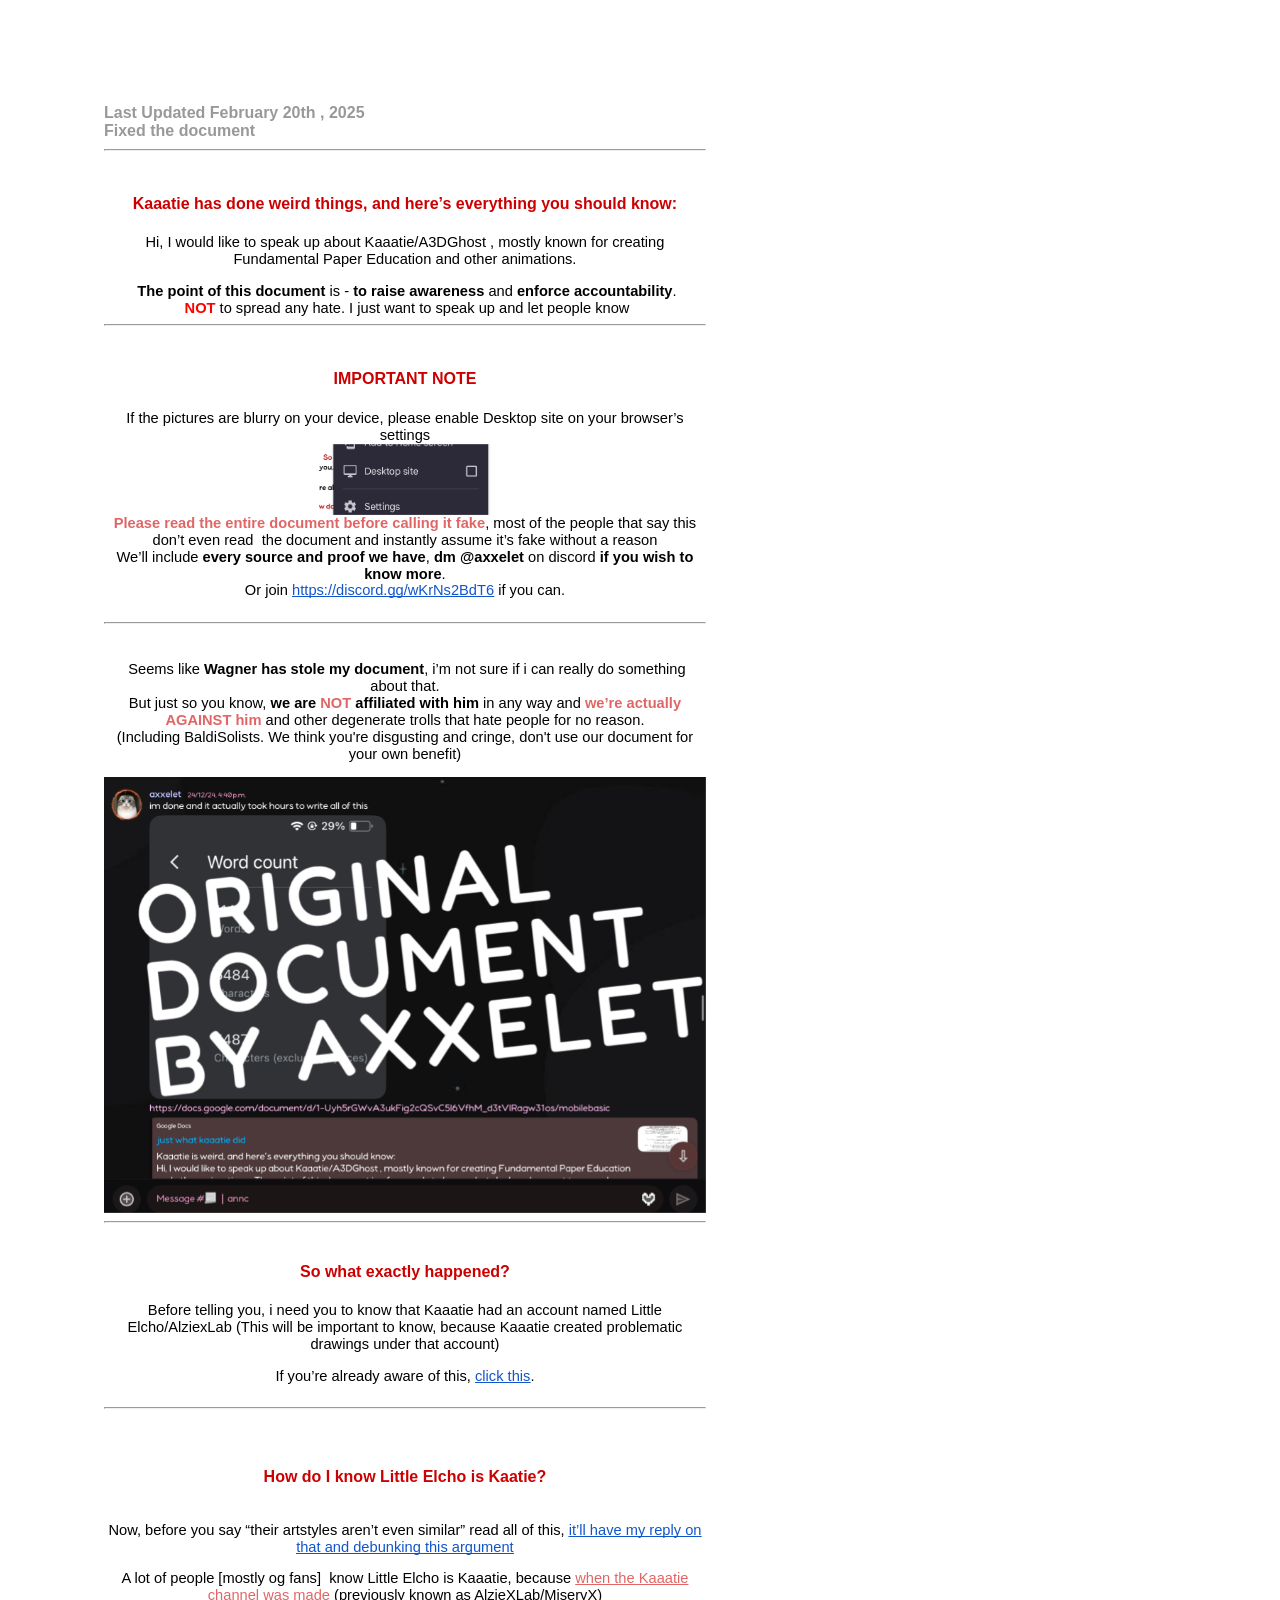
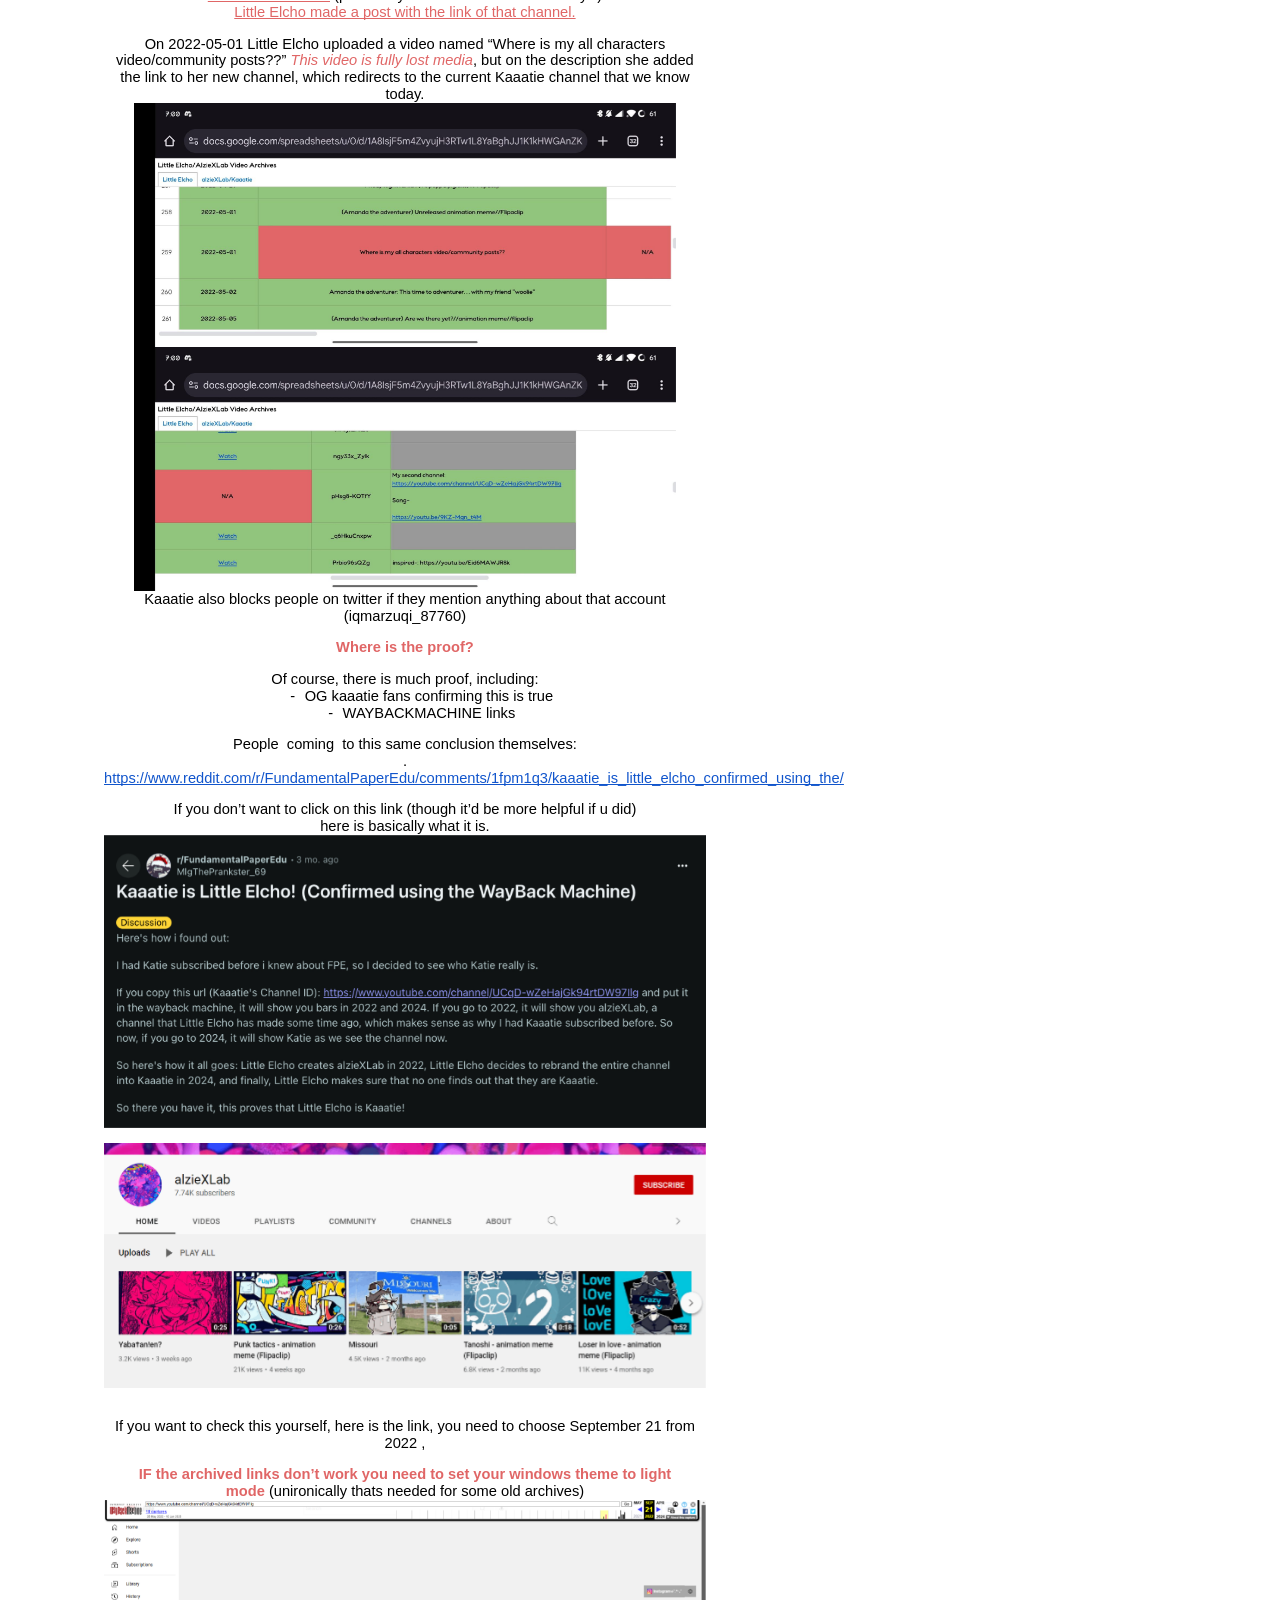
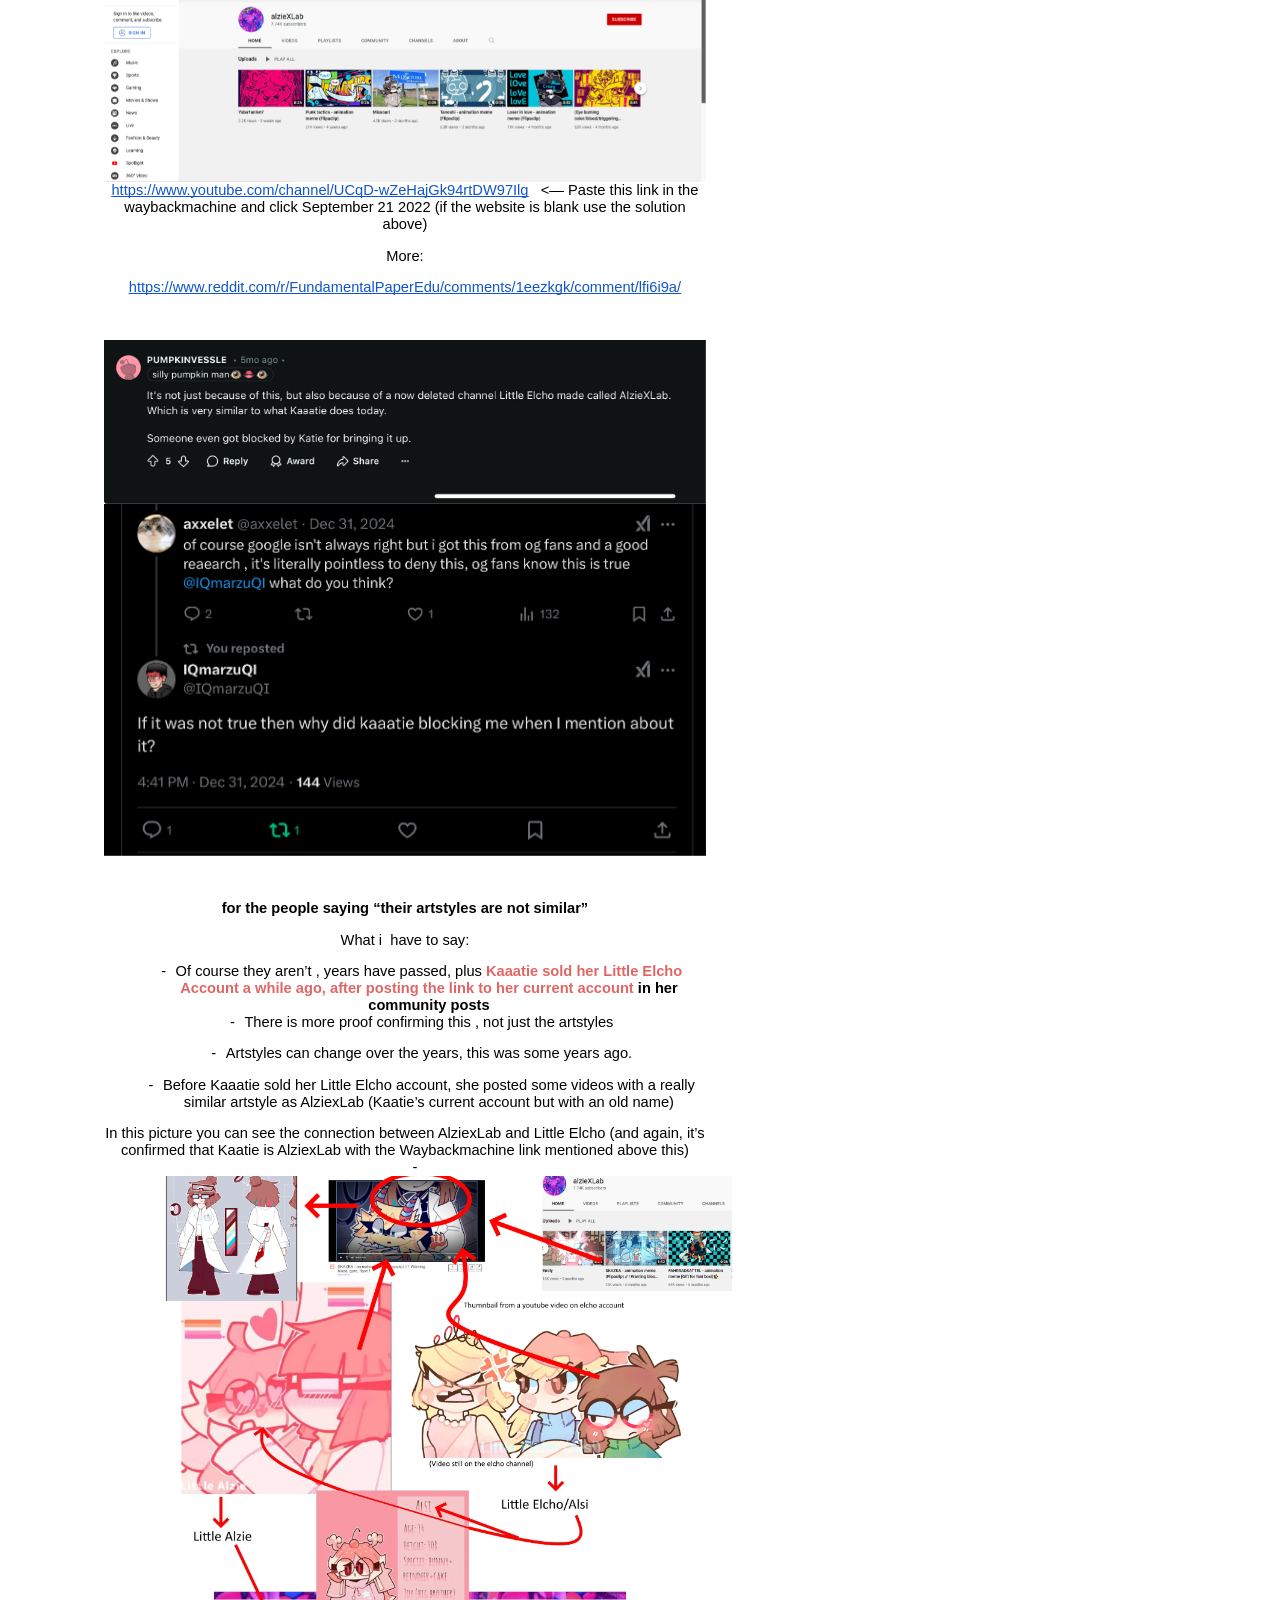
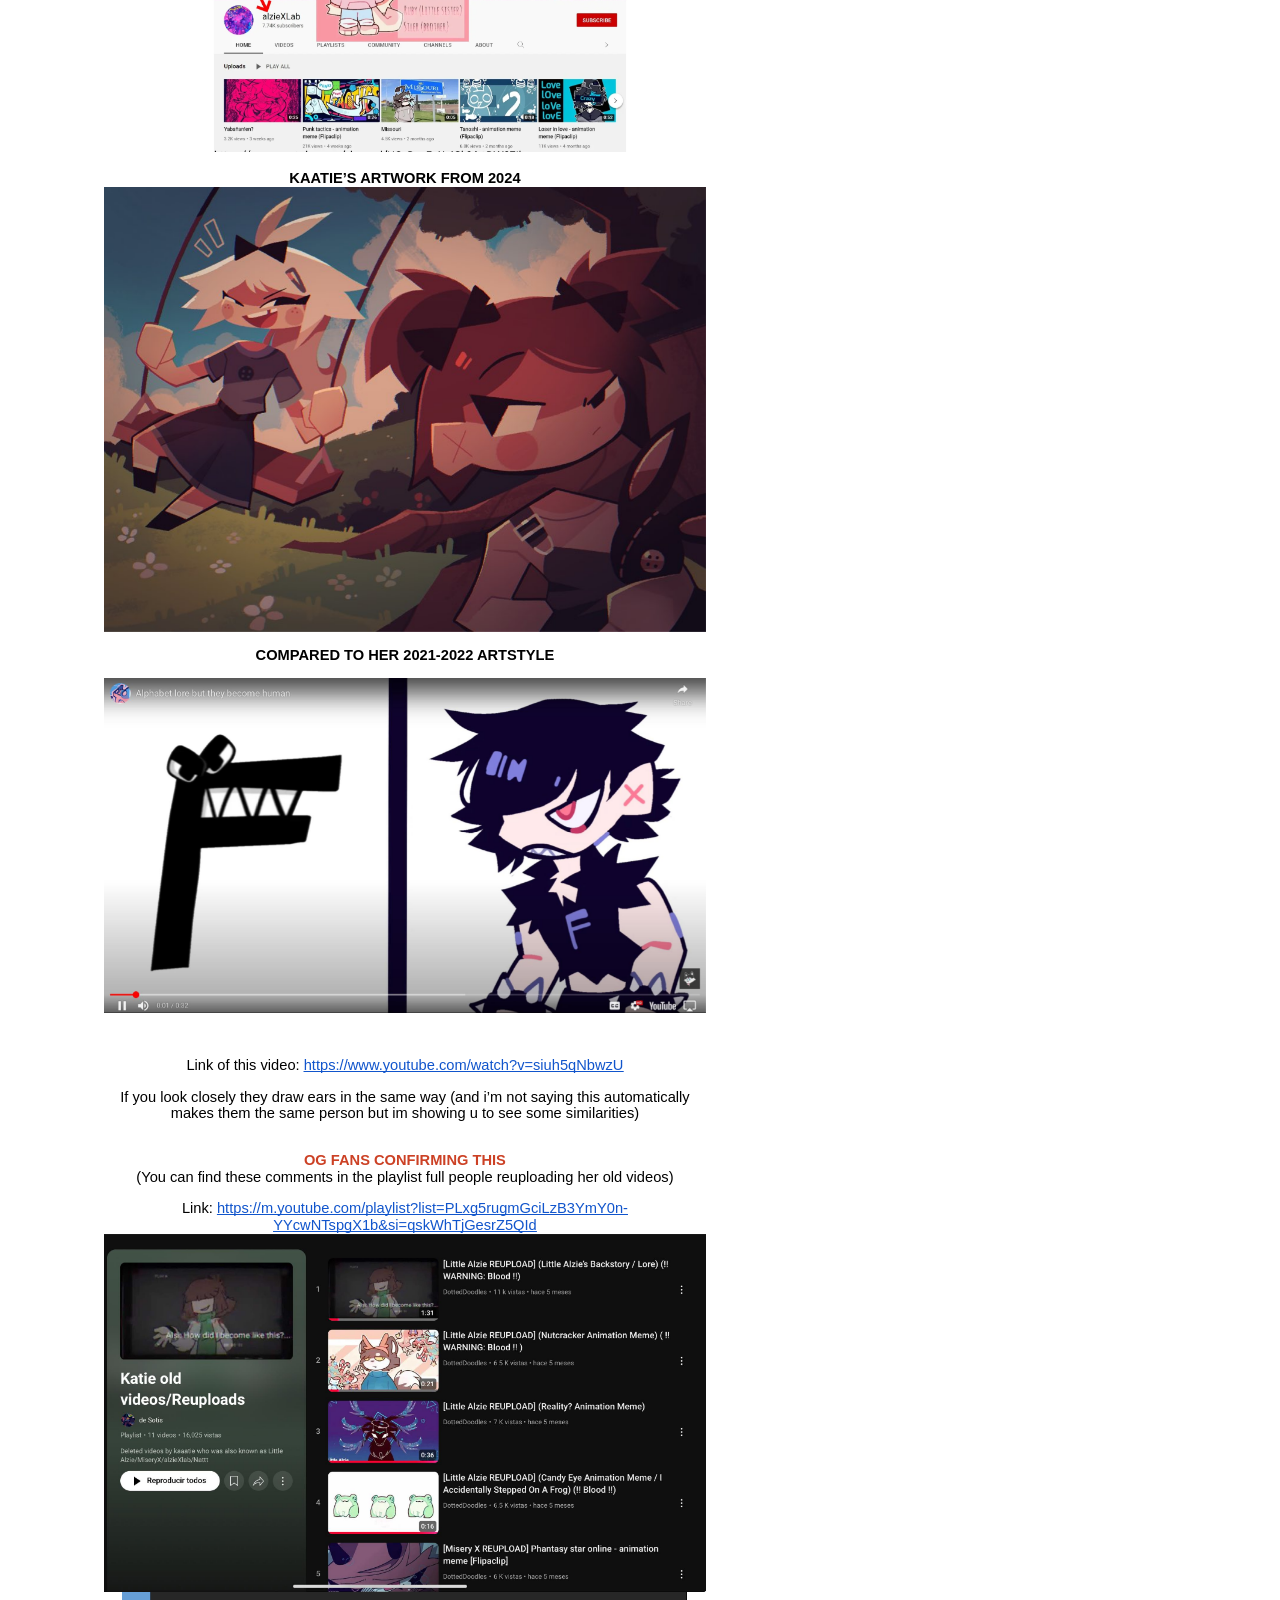
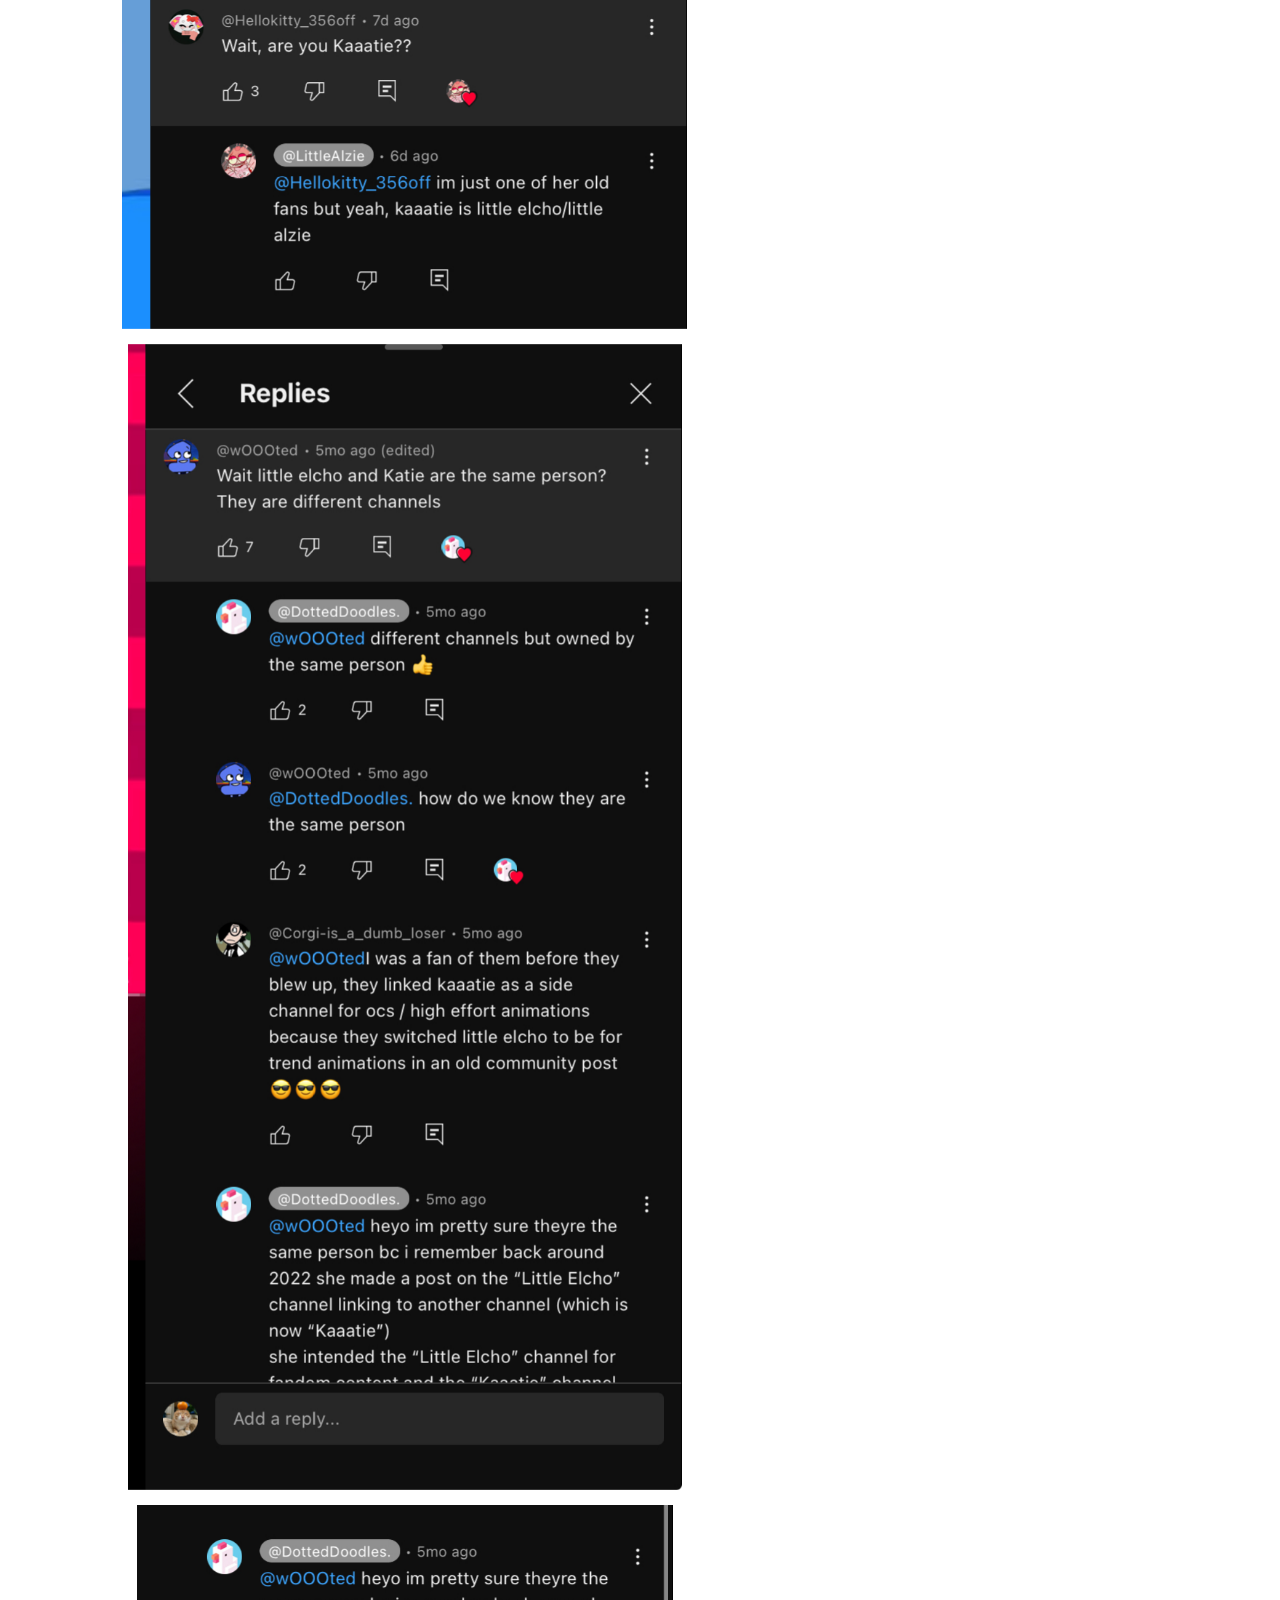
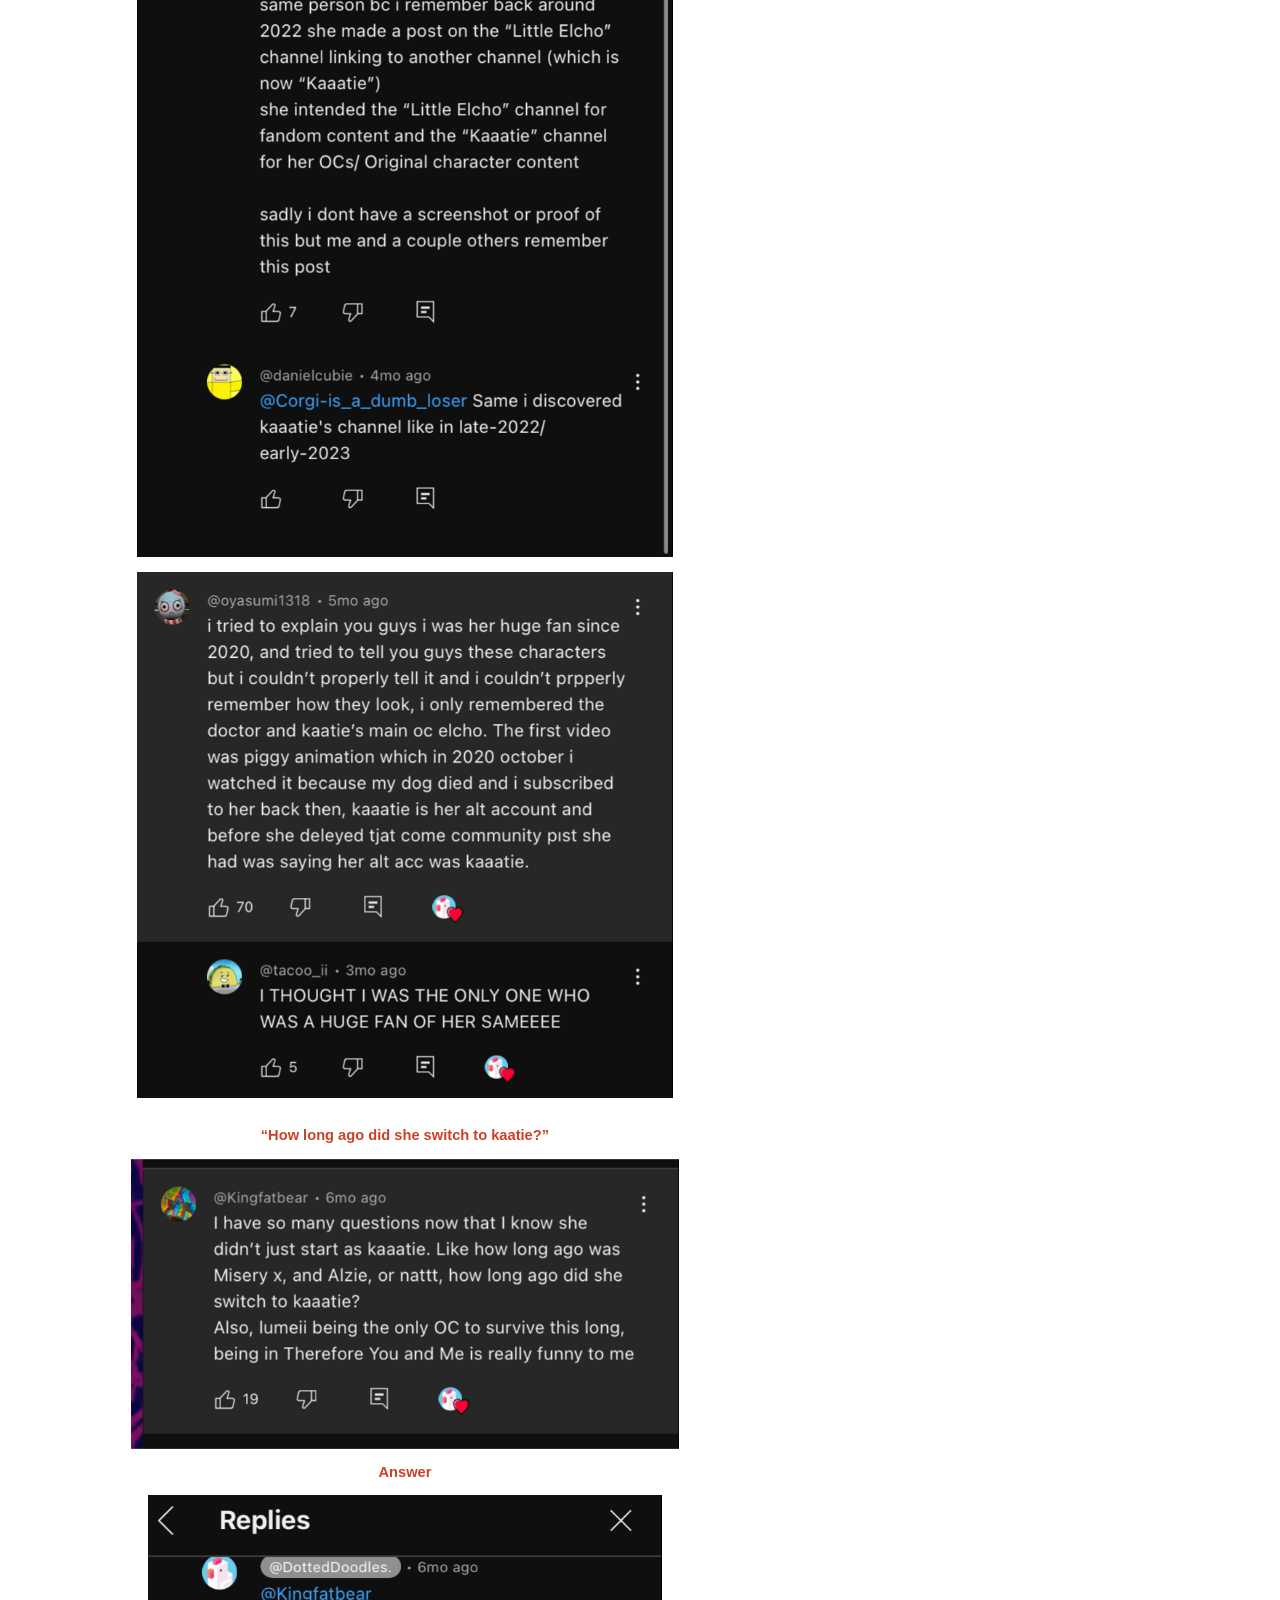
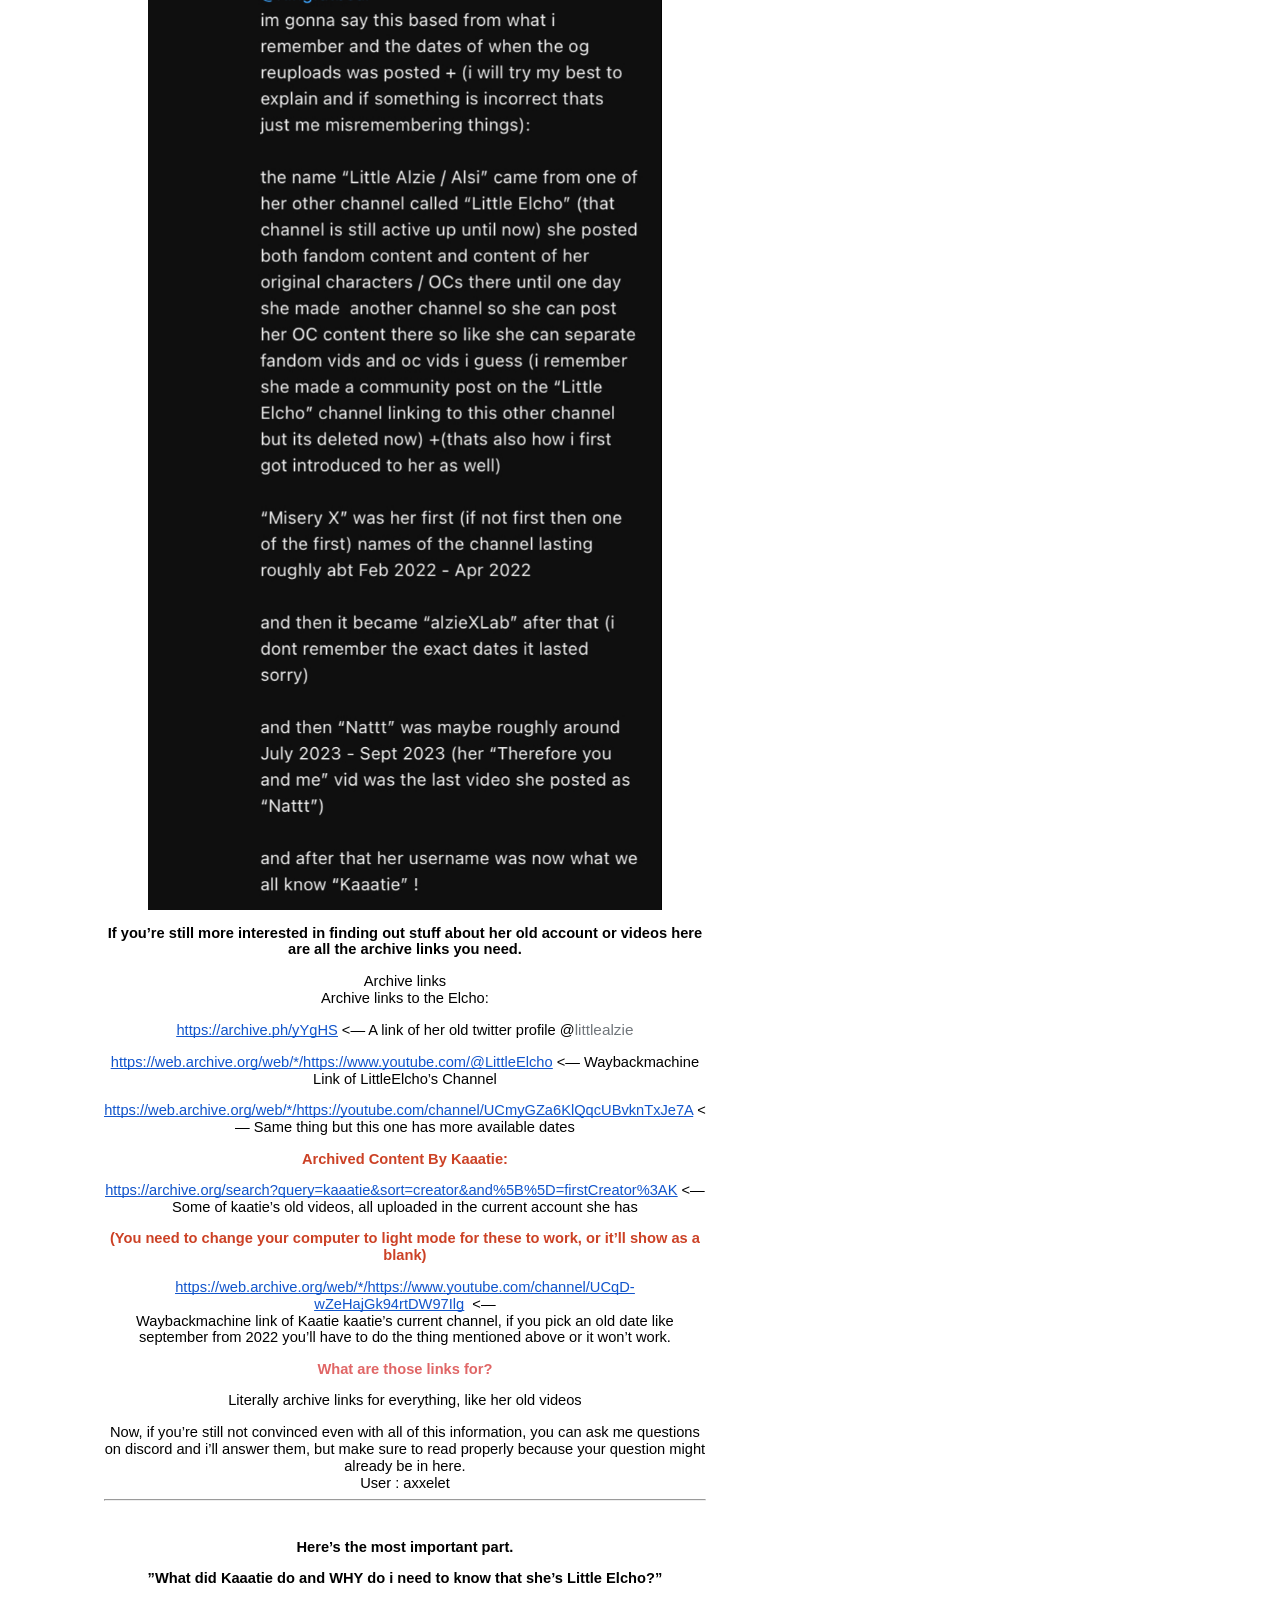
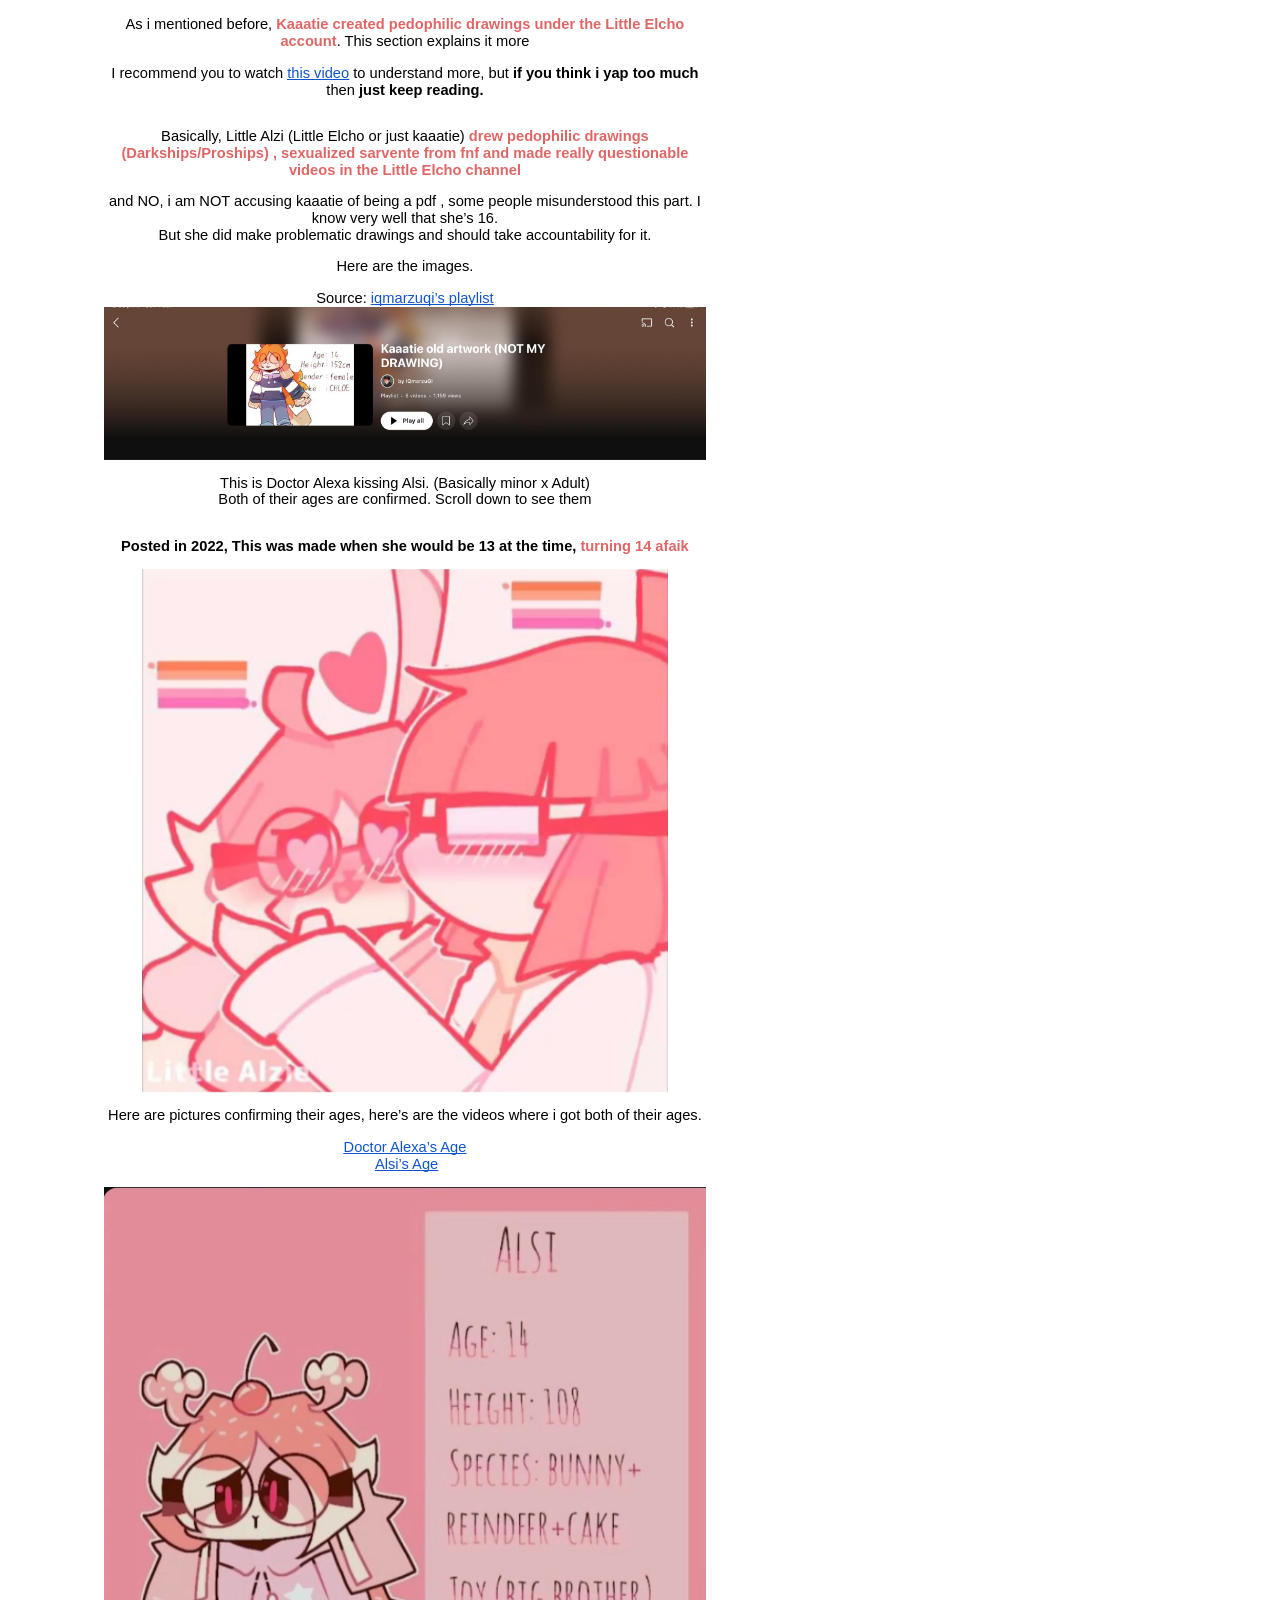
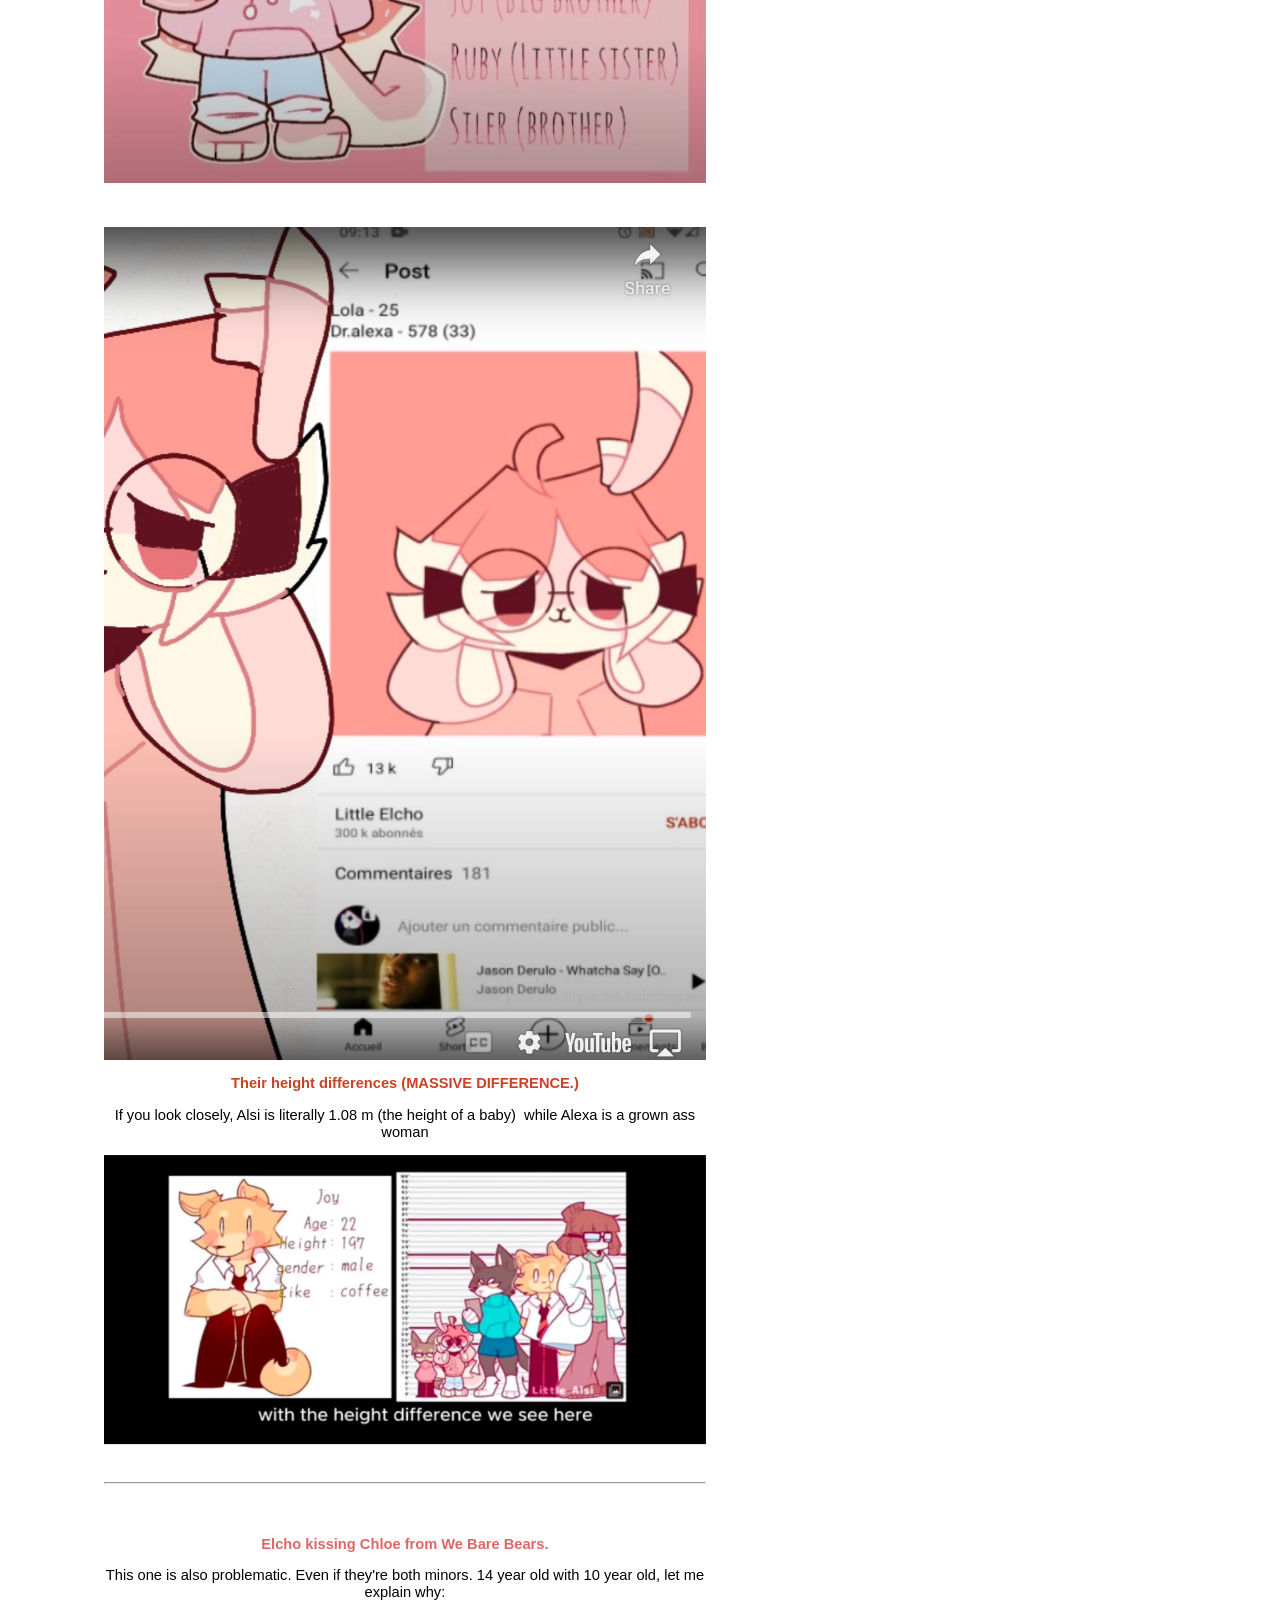
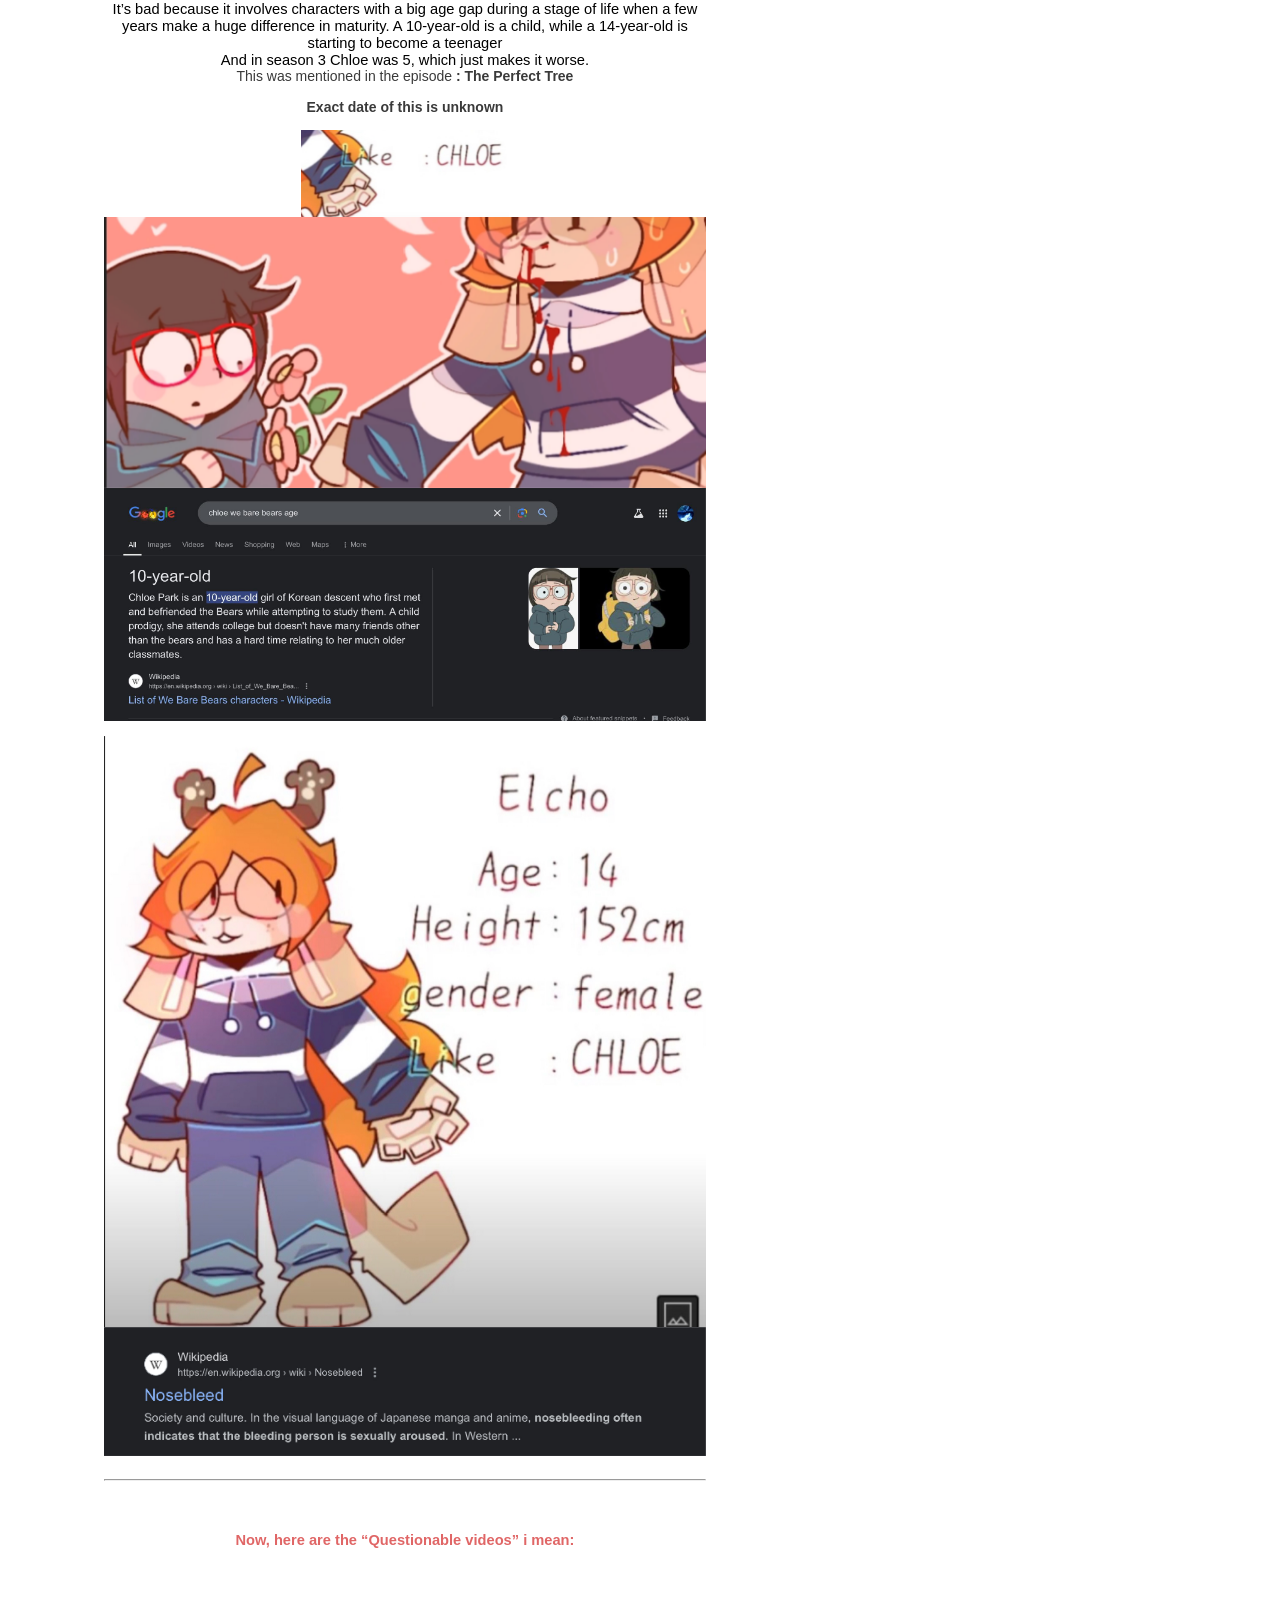
==== commit 6a976522: "Update index.html" ====
--- a/index.html
+++ b/index.html
@@ -1 +1 @@
-<html><head><meta content="text/html; charset=UTF-8" http-equiv="content-type"><style type="text/css">ol.lst-kix_5a3ibkws6rn-3.start{counter-reset:lst-ctn-kix_5a3ibkws6rn-3 0}.lst-kix_6h7nqbmoq3hb-7>li:before{content:"\0025cb   "}.lst-kix_6h7nqbmoq3hb-6>li:before{content:"\0025cf   "}.lst-kix_6h7nqbmoq3hb-4>li:before{content:"\0025cb   "}.lst-kix_6h7nqbmoq3hb-5>li:before{content:"\0025a0   "}ul.lst-kix_2a1ay5oky626-2{list-style-type:none}ul.lst-kix_2a1ay5oky626-1{list-style-type:none}ul.lst-kix_2a1ay5oky626-4{list-style-type:none}ul.lst-kix_2a1ay5oky626-3{list-style-type:none}ul.lst-kix_2a1ay5oky626-6{list-style-type:none}ul.lst-kix_2a1ay5oky626-5{list-style-type:none}ol.lst-kix_9akmmkoelt28-8.start{counter-reset:lst-ctn-kix_9akmmkoelt28-8 0}ul.lst-kix_2a1ay5oky626-8{list-style-type:none}ul.lst-kix_2a1ay5oky626-7{list-style-type:none}.lst-kix_3n3czv3umw5e-0>li{counter-increment:lst-ctn-kix_3n3czv3umw5e-0}.lst-kix_6h7nqbmoq3hb-8>li:before{content:"\0025a0   "}ul.lst-kix_2a1ay5oky626-0{list-style-type:none}ol.lst-kix_3n3czv3umw5e-2.start{counter-reset:lst-ctn-kix_3n3czv3umw5e-2 0}.lst-kix_5a3ibkws6rn-8>li:before{content:"" counter(lst-ctn-kix_5a3ibkws6rn-8,lower-roman) ". "}.lst-kix_5a3ibkws6rn-7>li:before{content:"" counter(lst-ctn-kix_5a3ibkws6rn-7,lower-latin) ". "}.lst-kix_5a3ibkws6rn-4>li:before{content:"" counter(lst-ctn-kix_5a3ibkws6rn-4,lower-latin) ". "}.lst-kix_5a3ibkws6rn-5>li:before{content:"" counter(lst-ctn-kix_5a3ibkws6rn-5,lower-roman) ". "}ol.lst-kix_9akmmkoelt28-3.start{counter-reset:lst-ctn-kix_9akmmkoelt28-3 0}.lst-kix_5a3ibkws6rn-6>li:before{content:"" counter(lst-ctn-kix_5a3ibkws6rn-6,decimal) ". "}.lst-kix_5a3ibkws6rn-8>li{counter-increment:lst-ctn-kix_5a3ibkws6rn-8}.lst-kix_5a3ibkws6rn-0>li:before{content:"" counter(lst-ctn-kix_5a3ibkws6rn-0,decimal) ". "}.lst-kix_5a3ibkws6rn-1>li:before{content:"" counter(lst-ctn-kix_5a3ibkws6rn-1,lower-latin) ". "}.lst-kix_5a3ibkws6rn-3>li:before{content:"" counter(lst-ctn-kix_5a3ibkws6rn-3,decimal) ". "}.lst-kix_9akmmkoelt28-5>li{counter-increment:lst-ctn-kix_9akmmkoelt28-5}.lst-kix_5a3ibkws6rn-2>li:before{content:"" counter(lst-ctn-kix_5a3ibkws6rn-2,lower-roman) ". "}.lst-kix_ivu8ccem0ikx-0>li{counter-increment:lst-ctn-kix_ivu8ccem0ikx-0}ol.lst-kix_ivu8ccem0ikx-3.start{counter-reset:lst-ctn-kix_ivu8ccem0ikx-3 0}.lst-kix_sgym3ejjiytq-8>li:before{content:"-  "}.lst-kix_sgym3ejjiytq-6>li:before{content:"-  "}.lst-kix_sgym3ejjiytq-7>li:before{content:"-  "}.lst-kix_3dxds2wgw7w1-2>li:before{content:"\0025a0   "}.lst-kix_sgym3ejjiytq-4>li:before{content:"-  "}.lst-kix_sgym3ejjiytq-5>li:before{content:"-  "}.lst-kix_3dxds2wgw7w1-1>li:before{content:"\0025cb   "}.lst-kix_9akmmkoelt28-1>li{counter-increment:lst-ctn-kix_9akmmkoelt28-1}.lst-kix_3n3czv3umw5e-7>li{counter-increment:lst-ctn-kix_3n3czv3umw5e-7}.lst-kix_3dxds2wgw7w1-0>li:before{content:"\0025cf   "}.lst-kix_sgym3ejjiytq-0>li:before{content:"-  "}.lst-kix_sgym3ejjiytq-1>li:before{content:"-  "}.lst-kix_sgym3ejjiytq-2>li:before{content:"-  "}.lst-kix_sgym3ejjiytq-3>li:before{content:"-  "}.lst-kix_9akmmkoelt28-7>li{counter-increment:lst-ctn-kix_9akmmkoelt28-7}ol.lst-kix_3n3czv3umw5e-7.start{counter-reset:lst-ctn-kix_3n3czv3umw5e-7 0}ol.lst-kix_5a3ibkws6rn-8.start{counter-reset:lst-ctn-kix_5a3ibkws6rn-8 0}ul.lst-kix_h5o4xpju578v-7{list-style-type:none}ul.lst-kix_h5o4xpju578v-6{list-style-type:none}ul.lst-kix_h5o4xpju578v-5{list-style-type:none}ul.lst-kix_h5o4xpju578v-4{list-style-type:none}ol.lst-kix_9akmmkoelt28-2{list-style-type:none}ol.lst-kix_9akmmkoelt28-1{list-style-type:none}ol.lst-kix_9akmmkoelt28-0{list-style-type:none}ul.lst-kix_h5o4xpju578v-8{list-style-type:none}ol.lst-kix_9akmmkoelt28-6{list-style-type:none}ol.lst-kix_9akmmkoelt28-5{list-style-type:none}ol.lst-kix_9akmmkoelt28-4{list-style-type:none}ol.lst-kix_3n3czv3umw5e-8.start{counter-reset:lst-ctn-kix_3n3czv3umw5e-8 0}ol.lst-kix_9akmmkoelt28-3{list-style-type:none}ul.lst-kix_h5o4xpju578v-3{list-style-type:none}ul.lst-kix_h5o4xpju578v-2{list-style-type:none}ul.lst-kix_h5o4xpju578v-1{list-style-type:none}ol.lst-kix_9akmmkoelt28-8{list-style-type:none}ul.lst-kix_h5o4xpju578v-0{list-style-type:none}ol.lst-kix_9akmmkoelt28-7{list-style-type:none}.lst-kix_3dxds2wgw7w1-8>li:before{content:"\0025a0   "}.lst-kix_3n3czv3umw5e-4>li{counter-increment:lst-ctn-kix_3n3czv3umw5e-4}.lst-kix_6h7nqbmoq3hb-2>li:before{content:"\0025a0   "}.lst-kix_3dxds2wgw7w1-5>li:before{content:"\0025a0   "}.lst-kix_3dxds2wgw7w1-7>li:before{content:"\0025cb   "}ol.lst-kix_3n3czv3umw5e-1.start{counter-reset:lst-ctn-kix_3n3czv3umw5e-1 0}.lst-kix_6h7nqbmoq3hb-3>li:before{content:"\0025cf   "}.lst-kix_3dxds2wgw7w1-6>li:before{content:"\0025cf   "}ol.lst-kix_ivu8ccem0ikx-4.start{counter-reset:lst-ctn-kix_ivu8ccem0ikx-4 0}.lst-kix_3dxds2wgw7w1-3>li:before{content:"\0025cf   "}.lst-kix_6h7nqbmoq3hb-0>li:before{content:"\0025cf   "}.lst-kix_5a3ibkws6rn-1>li{counter-increment:lst-ctn-kix_5a3ibkws6rn-1}.lst-kix_6h7nqbmoq3hb-1>li:before{content:"\0025cb   "}.lst-kix_3dxds2wgw7w1-4>li:before{content:"\0025cb   "}.lst-kix_h5o4xpju578v-2>li:before{content:"-  "}.lst-kix_ivu8ccem0ikx-3>li{counter-increment:lst-ctn-kix_ivu8ccem0ikx-3}.lst-kix_h5o4xpju578v-0>li:before{content:"-  "}.lst-kix_h5o4xpju578v-4>li:before{content:"-  "}.lst-kix_3n3czv3umw5e-5>li{counter-increment:lst-ctn-kix_3n3czv3umw5e-5}ol.lst-kix_ivu8ccem0ikx-0{list-style-type:none}ol.lst-kix_ivu8ccem0ikx-2{list-style-type:none}ol.lst-kix_ivu8ccem0ikx-1{list-style-type:none}ol.lst-kix_ivu8ccem0ikx-4{list-style-type:none}ol.lst-kix_ivu8ccem0ikx-3{list-style-type:none}ol.lst-kix_ivu8ccem0ikx-6{list-style-type:none}ol.lst-kix_ivu8ccem0ikx-5{list-style-type:none}.lst-kix_3n3czv3umw5e-1>li:before{content:"" counter(lst-ctn-kix_3n3czv3umw5e-1,lower-latin) ". "}ol.lst-kix_ivu8ccem0ikx-8{list-style-type:none}ol.lst-kix_ivu8ccem0ikx-7{list-style-type:none}ol.lst-kix_3n3czv3umw5e-8{list-style-type:none}ol.lst-kix_3n3czv3umw5e-6{list-style-type:none}.lst-kix_h5o4xpju578v-8>li:before{content:"-  "}ol.lst-kix_3n3czv3umw5e-7{list-style-type:none}ol.lst-kix_3n3czv3umw5e-4{list-style-type:none}ol.lst-kix_3n3czv3umw5e-5{list-style-type:none}.lst-kix_h5o4xpju578v-6>li:before{content:"-  "}.lst-kix_ivu8ccem0ikx-4>li{counter-increment:lst-ctn-kix_ivu8ccem0ikx-4}.lst-kix_3n3czv3umw5e-6>li{counter-increment:lst-ctn-kix_3n3czv3umw5e-6}ul.lst-kix_6h7nqbmoq3hb-0{list-style-type:none}ol.lst-kix_ivu8ccem0ikx-2.start{counter-reset:lst-ctn-kix_ivu8ccem0ikx-2 0}ol.lst-kix_3n3czv3umw5e-2{list-style-type:none}ul.lst-kix_6h7nqbmoq3hb-8{list-style-type:none}.lst-kix_5a3ibkws6rn-3>li{counter-increment:lst-ctn-kix_5a3ibkws6rn-3}ol.lst-kix_3n3czv3umw5e-3{list-style-type:none}ul.lst-kix_6h7nqbmoq3hb-7{list-style-type:none}ol.lst-kix_3n3czv3umw5e-0{list-style-type:none}ul.lst-kix_6h7nqbmoq3hb-6{list-style-type:none}ol.lst-kix_3n3czv3umw5e-1{list-style-type:none}ul.lst-kix_6h7nqbmoq3hb-5{list-style-type:none}ul.lst-kix_6h7nqbmoq3hb-4{list-style-type:none}ul.lst-kix_6h7nqbmoq3hb-3{list-style-type:none}ul.lst-kix_6h7nqbmoq3hb-2{list-style-type:none}ul.lst-kix_6h7nqbmoq3hb-1{list-style-type:none}.lst-kix_ivu8ccem0ikx-5>li{counter-increment:lst-ctn-kix_ivu8ccem0ikx-5}.lst-kix_ivu8ccem0ikx-8>li:before{content:"" counter(lst-ctn-kix_ivu8ccem0ikx-8,lower-roman) ". "}.lst-kix_ivu8ccem0ikx-6>li:before{content:"" counter(lst-ctn-kix_ivu8ccem0ikx-6,decimal) ". "}.lst-kix_5a3ibkws6rn-2>li{counter-increment:lst-ctn-kix_5a3ibkws6rn-2}ol.lst-kix_ivu8ccem0ikx-0.start{counter-reset:lst-ctn-kix_ivu8ccem0ikx-0 0}.lst-kix_tvk8bpgpl7bt-7>li:before{content:"\0025cf   "}.lst-kix_9akmmkoelt28-3>li:before{content:"" counter(lst-ctn-kix_9akmmkoelt28-3,decimal) ". "}.lst-kix_tvk8bpgpl7bt-3>li:before{content:"\0025cf   "}.lst-kix_ivu8ccem0ikx-0>li:before{content:"" counter(lst-ctn-kix_ivu8ccem0ikx-0,decimal) ". "}.lst-kix_2a1ay5oky626-2>li:before{content:"-  "}.lst-kix_9akmmkoelt28-0>li{counter-increment:lst-ctn-kix_9akmmkoelt28-0}.lst-kix_tvk8bpgpl7bt-1>li:before{content:"\0025cf   "}.lst-kix_tvk8bpgpl7bt-5>li:before{content:"\0025cf   "}.lst-kix_ivu8ccem0ikx-2>li:before{content:"" counter(lst-ctn-kix_ivu8ccem0ikx-2,lower-roman) ". "}.lst-kix_9akmmkoelt28-5>li:before{content:"" counter(lst-ctn-kix_9akmmkoelt28-5,lower-roman) ". "}.lst-kix_ivu8ccem0ikx-4>li:before{content:"" counter(lst-ctn-kix_ivu8ccem0ikx-4,lower-latin) ". "}.lst-kix_2a1ay5oky626-0>li:before{content:"-  "}.lst-kix_2a1ay5oky626-8>li:before{content:"-  "}.lst-kix_9akmmkoelt28-6>li{counter-increment:lst-ctn-kix_9akmmkoelt28-6}ol.lst-kix_9akmmkoelt28-7.start{counter-reset:lst-ctn-kix_9akmmkoelt28-7 0}.lst-kix_9akmmkoelt28-7>li:before{content:"" counter(lst-ctn-kix_9akmmkoelt28-7,lower-latin) ". "}ul.lst-kix_3dxds2wgw7w1-0{list-style-type:none}ul.lst-kix_3dxds2wgw7w1-2{list-style-type:none}ul.lst-kix_3dxds2wgw7w1-1{list-style-type:none}ul.lst-kix_3dxds2wgw7w1-4{list-style-type:none}.lst-kix_2a1ay5oky626-6>li:before{content:"-  "}ul.lst-kix_3dxds2wgw7w1-3{list-style-type:none}ul.lst-kix_3dxds2wgw7w1-6{list-style-type:none}ul.lst-kix_3dxds2wgw7w1-5{list-style-type:none}ul.lst-kix_3dxds2wgw7w1-8{list-style-type:none}.lst-kix_2a1ay5oky626-4>li:before{content:"-  "}ul.lst-kix_3dxds2wgw7w1-7{list-style-type:none}ol.lst-kix_ivu8ccem0ikx-1.start{counter-reset:lst-ctn-kix_ivu8ccem0ikx-1 0}ol.lst-kix_3n3czv3umw5e-5.start{counter-reset:lst-ctn-kix_3n3czv3umw5e-5 0}.lst-kix_9akmmkoelt28-4>li{counter-increment:lst-ctn-kix_9akmmkoelt28-4}ol.lst-kix_5a3ibkws6rn-0.start{counter-reset:lst-ctn-kix_5a3ibkws6rn-0 0}ol.lst-kix_9akmmkoelt28-0.start{counter-reset:lst-ctn-kix_9akmmkoelt28-0 0}.lst-kix_9akmmkoelt28-2>li:before{content:"" counter(lst-ctn-kix_9akmmkoelt28-2,lower-roman) ". "}.lst-kix_9akmmkoelt28-1>li:before{content:"" counter(lst-ctn-kix_9akmmkoelt28-1,lower-latin) ". "}.lst-kix_9akmmkoelt28-0>li:before{content:"" counter(lst-ctn-kix_9akmmkoelt28-0,decimal) ". "}.lst-kix_5a3ibkws6rn-0>li{counter-increment:lst-ctn-kix_5a3ibkws6rn-0}ol.lst-kix_5a3ibkws6rn-6.start{counter-reset:lst-ctn-kix_5a3ibkws6rn-6 0}.lst-kix_ivu8ccem0ikx-8>li{counter-increment:lst-ctn-kix_ivu8ccem0ikx-8}ol.lst-kix_9akmmkoelt28-6.start{counter-reset:lst-ctn-kix_9akmmkoelt28-6 0}.lst-kix_3n3czv3umw5e-8>li{counter-increment:lst-ctn-kix_3n3czv3umw5e-8}.lst-kix_9akmmkoelt28-2>li{counter-increment:lst-ctn-kix_9akmmkoelt28-2}.lst-kix_5a3ibkws6rn-7>li{counter-increment:lst-ctn-kix_5a3ibkws6rn-7}.lst-kix_ivu8ccem0ikx-6>li{counter-increment:lst-ctn-kix_ivu8ccem0ikx-6}ol.lst-kix_3n3czv3umw5e-0.start{counter-reset:lst-ctn-kix_3n3czv3umw5e-0 0}ol.lst-kix_9akmmkoelt28-5.start{counter-reset:lst-ctn-kix_9akmmkoelt28-5 0}.lst-kix_3n3czv3umw5e-6>li:before{content:"" counter(lst-ctn-kix_3n3czv3umw5e-6,decimal) ". "}ol.lst-kix_5a3ibkws6rn-1.start{counter-reset:lst-ctn-kix_5a3ibkws6rn-1 0}ol.lst-kix_5a3ibkws6rn-7.start{counter-reset:lst-ctn-kix_5a3ibkws6rn-7 0}.lst-kix_3n3czv3umw5e-4>li:before{content:"" counter(lst-ctn-kix_3n3czv3umw5e-4,lower-latin) ". "}.lst-kix_3n3czv3umw5e-8>li:before{content:"" counter(lst-ctn-kix_3n3czv3umw5e-8,lower-roman) ". "}.lst-kix_3n3czv3umw5e-1>li{counter-increment:lst-ctn-kix_3n3czv3umw5e-1}.lst-kix_3n3czv3umw5e-3>li:before{content:"" counter(lst-ctn-kix_3n3czv3umw5e-3,decimal) ". "}.lst-kix_3n3czv3umw5e-7>li:before{content:"" counter(lst-ctn-kix_3n3czv3umw5e-7,lower-latin) ". "}.lst-kix_3n3czv3umw5e-5>li:before{content:"" counter(lst-ctn-kix_3n3czv3umw5e-5,lower-roman) ". "}.lst-kix_5a3ibkws6rn-4>li{counter-increment:lst-ctn-kix_5a3ibkws6rn-4}.lst-kix_h5o4xpju578v-1>li:before{content:"-  "}.lst-kix_h5o4xpju578v-3>li:before{content:"-  "}.lst-kix_3n3czv3umw5e-0>li:before{content:"" counter(lst-ctn-kix_3n3czv3umw5e-0,decimal) ". "}ol.lst-kix_9akmmkoelt28-4.start{counter-reset:lst-ctn-kix_9akmmkoelt28-4 0}.lst-kix_3n3czv3umw5e-2>li:before{content:"" counter(lst-ctn-kix_3n3czv3umw5e-2,lower-roman) ". "}ol.lst-kix_ivu8ccem0ikx-5.start{counter-reset:lst-ctn-kix_ivu8ccem0ikx-5 0}.lst-kix_h5o4xpju578v-5>li:before{content:"-  "}.lst-kix_h5o4xpju578v-7>li:before{content:"-  "}ol.lst-kix_ivu8ccem0ikx-8.start{counter-reset:lst-ctn-kix_ivu8ccem0ikx-8 0}ol.lst-kix_3n3czv3umw5e-3.start{counter-reset:lst-ctn-kix_3n3czv3umw5e-3 0}ol.lst-kix_5a3ibkws6rn-1{list-style-type:none}ol.lst-kix_5a3ibkws6rn-0{list-style-type:none}ol.lst-kix_5a3ibkws6rn-2.start{counter-reset:lst-ctn-kix_5a3ibkws6rn-2 0}ol.lst-kix_5a3ibkws6rn-3{list-style-type:none}ol.lst-kix_5a3ibkws6rn-2{list-style-type:none}ol.lst-kix_5a3ibkws6rn-5{list-style-type:none}.lst-kix_5a3ibkws6rn-5>li{counter-increment:lst-ctn-kix_5a3ibkws6rn-5}ol.lst-kix_5a3ibkws6rn-4{list-style-type:none}ol.lst-kix_5a3ibkws6rn-7{list-style-type:none}ol.lst-kix_5a3ibkws6rn-6{list-style-type:none}ol.lst-kix_3n3czv3umw5e-6.start{counter-reset:lst-ctn-kix_3n3czv3umw5e-6 0}.lst-kix_9akmmkoelt28-8>li{counter-increment:lst-ctn-kix_9akmmkoelt28-8}.lst-kix_ivu8ccem0ikx-2>li{counter-increment:lst-ctn-kix_ivu8ccem0ikx-2}ol.lst-kix_5a3ibkws6rn-5.start{counter-reset:lst-ctn-kix_5a3ibkws6rn-5 0}.lst-kix_3n3czv3umw5e-2>li{counter-increment:lst-ctn-kix_3n3czv3umw5e-2}ol.lst-kix_3n3czv3umw5e-4.start{counter-reset:lst-ctn-kix_3n3czv3umw5e-4 0}.lst-kix_ivu8ccem0ikx-7>li:before{content:"" counter(lst-ctn-kix_ivu8ccem0ikx-7,lower-latin) ". "}ol.lst-kix_5a3ibkws6rn-8{list-style-type:none}ol.lst-kix_ivu8ccem0ikx-6.start{counter-reset:lst-ctn-kix_ivu8ccem0ikx-6 0}ol.lst-kix_9akmmkoelt28-2.start{counter-reset:lst-ctn-kix_9akmmkoelt28-2 0}.lst-kix_ivu8ccem0ikx-1>li{counter-increment:lst-ctn-kix_ivu8ccem0ikx-1}.lst-kix_ivu8ccem0ikx-7>li{counter-increment:lst-ctn-kix_ivu8ccem0ikx-7}.lst-kix_5a3ibkws6rn-6>li{counter-increment:lst-ctn-kix_5a3ibkws6rn-6}.lst-kix_3n3czv3umw5e-3>li{counter-increment:lst-ctn-kix_3n3czv3umw5e-3}.lst-kix_tvk8bpgpl7bt-8>li:before{content:"\0025cf   "}ol.lst-kix_5a3ibkws6rn-4.start{counter-reset:lst-ctn-kix_5a3ibkws6rn-4 0}.lst-kix_9akmmkoelt28-3>li{counter-increment:lst-ctn-kix_9akmmkoelt28-3}.lst-kix_2a1ay5oky626-1>li:before{content:"-  "}ul.lst-kix_sgym3ejjiytq-8{list-style-type:none}ul.lst-kix_sgym3ejjiytq-7{list-style-type:none}ul.lst-kix_sgym3ejjiytq-6{list-style-type:none}.lst-kix_9akmmkoelt28-4>li:before{content:"" counter(lst-ctn-kix_9akmmkoelt28-4,lower-latin) ". "}ul.lst-kix_sgym3ejjiytq-5{list-style-type:none}ul.lst-kix_tvk8bpgpl7bt-7{list-style-type:none}.lst-kix_2a1ay5oky626-3>li:before{content:"-  "}ul.lst-kix_sgym3ejjiytq-4{list-style-type:none}ul.lst-kix_tvk8bpgpl7bt-6{list-style-type:none}ul.lst-kix_sgym3ejjiytq-3{list-style-type:none}.lst-kix_tvk8bpgpl7bt-2>li:before{content:"\0025cf   "}.lst-kix_tvk8bpgpl7bt-6>li:before{content:"\0025cf   "}ul.lst-kix_sgym3ejjiytq-2{list-style-type:none}ul.lst-kix_tvk8bpgpl7bt-8{list-style-type:none}ul.lst-kix_sgym3ejjiytq-1{list-style-type:none}ul.lst-kix_tvk8bpgpl7bt-3{list-style-type:none}.lst-kix_ivu8ccem0ikx-3>li:before{content:"" counter(lst-ctn-kix_ivu8ccem0ikx-3,decimal) ". "}ul.lst-kix_sgym3ejjiytq-0{list-style-type:none}ul.lst-kix_tvk8bpgpl7bt-2{list-style-type:none}ul.lst-kix_tvk8bpgpl7bt-5{list-style-type:none}.lst-kix_9akmmkoelt28-6>li:before{content:"" counter(lst-ctn-kix_9akmmkoelt28-6,decimal) ". "}.lst-kix_9akmmkoelt28-8>li:before{content:"" counter(lst-ctn-kix_9akmmkoelt28-8,lower-roman) ". "}ul.lst-kix_tvk8bpgpl7bt-4{list-style-type:none}.lst-kix_ivu8ccem0ikx-5>li:before{content:"" counter(lst-ctn-kix_ivu8ccem0ikx-5,lower-roman) ". "}li.li-bullet-0:before{margin-left:-18pt;white-space:nowrap;display:inline-block;min-width:18pt}ul.lst-kix_tvk8bpgpl7bt-1{list-style-type:none}.lst-kix_tvk8bpgpl7bt-4>li:before{content:"\0025cf   "}ul.lst-kix_tvk8bpgpl7bt-0{list-style-type:none}ol.lst-kix_9akmmkoelt28-1.start{counter-reset:lst-ctn-kix_9akmmkoelt28-1 0}.lst-kix_2a1ay5oky626-7>li:before{content:"-  "}.lst-kix_2a1ay5oky626-5>li:before{content:"-  "}ol.lst-kix_ivu8ccem0ikx-7.start{counter-reset:lst-ctn-kix_ivu8ccem0ikx-7 0}.lst-kix_ivu8ccem0ikx-1>li:before{content:"" counter(lst-ctn-kix_ivu8ccem0ikx-1,lower-latin) ". "}.lst-kix_tvk8bpgpl7bt-0>li:before{content:"\0025cf   "}ol{margin:0;padding:0}table td,table th{padding:0}.c9{border-right-style:solid;padding-top:0pt;border-top-width:0pt;border-right-width:0pt;padding-left:0pt;padding-bottom:0pt;line-height:1.15;border-left-width:0pt;border-top-style:solid;background-color:#ffffff;border-left-style:solid;border-bottom-width:0pt;border-bottom-style:solid;orphans:2;widows:2;text-align:left;padding-right:0pt}.c0{border-right-style:solid;padding-top:0pt;border-top-width:0pt;border-right-width:0pt;padding-left:0pt;padding-bottom:0pt;line-height:1.15;border-left-width:0pt;border-top-style:solid;background-color:#ffffff;border-left-style:solid;border-bottom-width:0pt;border-bottom-style:solid;orphans:2;widows:2;text-align:center;padding-right:0pt}.c6{color:#000000;font-weight:400;text-decoration:none;vertical-align:baseline;font-size:11pt;font-family:"Arial";font-style:normal}.c32{-webkit-text-decoration-skip:none;text-decoration:underline;vertical-align:baseline;text-decoration-skip-ink:none;font-size:11pt;font-family:"Arial";font-style:normal}.c11{color:#b7b7b7;text-decoration:none;vertical-align:baseline;font-size:11pt;font-family:"Arial";font-style:normal}.c29{color:#3a3a3a;text-decoration:none;vertical-align:baseline;font-size:10.5pt;font-family:"Arial";font-style:normal}.c14{color:#000000;text-decoration:none;vertical-align:baseline;font-size:13pt;font-family:"Arial";font-style:normal}.c10{color:#cc4125;text-decoration:none;vertical-align:baseline;font-size:11pt;font-family:"Arial";font-style:normal}.c12{color:#cc0000;text-decoration:none;vertical-align:baseline;font-size:11pt;font-family:"Arial";font-style:normal}.c28{color:#000000;font-weight:400;vertical-align:baseline;font-size:11pt;font-family:"Arial";font-style:normal}.c8{color:#000000;text-decoration:none;vertical-align:baseline;font-size:11pt;font-family:"Arial";font-style:normal}.c43{color:#000000;vertical-align:baseline;font-size:11pt;font-family:"Arial";font-style:normal}.c26{color:#000000;text-decoration:none;vertical-align:baseline;font-family:"Arial";font-style:normal}.c30{text-decoration:none;vertical-align:baseline;font-size:12pt;font-family:"Arial";font-style:normal}.c23{text-decoration:none;vertical-align:baseline;font-size:11pt;font-family:"Arial";font-style:normal}.c40{text-decoration:none;vertical-align:baseline;font-family:"Arial";font-style:normal}.c3{text-decoration-skip-ink:none;-webkit-text-decoration-skip:none;color:#1155cc;text-decoration:underline}.c7{text-decoration-skip-ink:none;-webkit-text-decoration-skip:none;color:#1155cc;text-decoration:underline line-through}.c37{background-color:#ffffff;max-width:451.4pt;padding:72pt 72pt 72pt 72pt}.c42{text-decoration-skip-ink:none;-webkit-text-decoration-skip:none;text-decoration:underline}.c20{text-decoration-skip-ink:none;-webkit-text-decoration-skip:none;text-decoration:line-through}.c15{color:#ff0000;font-size:19pt}.c19{color:#ff0000;font-size:12pt}.c1{color:#660000;font-weight:700}.c35{color:#71767b;font-size:11.5pt}.c2{color:inherit;text-decoration:inherit}.c49{color:#3a3a3a;font-size:10.5pt}.c17{padding:0;margin:0}.c46{page-break-after:avoid}.c41{color:#cccccc}.c13{margin-left:36pt}.c16{color:#cc0000}.c18{color:#e06666}.c21{font-size:7pt}.c36{font-style:italic}.c34{font-size:19pt}.c22{font-size:15pt}.c25{font-size:9pt}.c31{font-weight:400}.c27{color:#ff0000}.c48{color:#999999}.c44{font-size:8pt}.c51{color:#ffffff}.c45{color:#1c4587}.c38{font-size:12pt}.c39{color:#666666}.c33{vertical-align:super}.c47{color:#f1c232}.c50{background-color:#999999}.c5{height:11pt}.c4{font-weight:700}.c24{font-size:13pt}.title{padding-top:0pt;color:#000000;font-size:26pt;padding-bottom:3pt;font-family:"Arial";line-height:1.15;page-break-after:avoid;orphans:2;widows:2;text-align:left}.subtitle{padding-top:0pt;color:#666666;font-size:15pt;padding-bottom:16pt;font-family:"Arial";line-height:1.15;page-break-after:avoid;orphans:2;widows:2;text-align:left}li{color:#000000;font-size:11pt;font-family:"Arial"}p{margin:0;color:#000000;font-size:11pt;font-family:"Arial"}h1{padding-top:20pt;color:#000000;font-size:20pt;padding-bottom:6pt;font-family:"Arial";line-height:1.15;page-break-after:avoid;orphans:2;widows:2;text-align:left}h2{padding-top:18pt;color:#000000;font-size:16pt;padding-bottom:6pt;font-family:"Arial";line-height:1.15;page-break-after:avoid;orphans:2;widows:2;text-align:left}h3{padding-top:16pt;color:#434343;font-size:14pt;padding-bottom:4pt;font-family:"Arial";line-height:1.15;page-break-after:avoid;orphans:2;widows:2;text-align:left}h4{padding-top:14pt;color:#666666;font-size:12pt;padding-bottom:4pt;font-family:"Arial";line-height:1.15;page-break-after:avoid;orphans:2;widows:2;text-align:left}h5{padding-top:12pt;color:#666666;font-size:11pt;padding-bottom:4pt;font-family:"Arial";line-height:1.15;page-break-after:avoid;orphans:2;widows:2;text-align:left}h6{padding-top:12pt;color:#666666;font-size:11pt;padding-bottom:4pt;font-family:"Arial";line-height:1.15;page-break-after:avoid;font-style:italic;orphans:2;widows:2;text-align:left}</style></head><body class="c37 doc-content"><p class="c9"><span class="c30 c48 c4">Last Updated February 20th , 2025</span></p><p class="c9"><span class="c30 c4 c48">Fixed the document</span></p><hr><p class="c9 c5"><span class="c26 c38 c4"></span></p><h4 class="c0 c46" id="h.947lem1vgfm9"><span class="c16 c4">Kaaatie has done weird things, and here&rsquo;s everything you should know:</span><span class="c30 c31 c39"><br></span></h4><p class="c0"><span class="c6">Hi, I would like to speak up about Kaaatie/A3DGhost , mostly known for creating Fundamental Paper Education and other animations.</span></p><p class="c0 c5"><span class="c8 c4"></span></p><p class="c0"><span class="c4">&nbsp;The point of this document</span><span>&nbsp;is -</span><span class="c4">&nbsp;to raise awareness </span><span>and </span><span class="c4">enforce accountability</span><span class="c6">.</span></p><p class="c0"><span>&nbsp;</span><span class="c4 c27">NOT</span><span class="c6">&nbsp;to spread any hate. I just want to speak up and let people know</span></p><hr><p class="c0 c5"><span class="c6"></span></p><h4 class="c0 c46" id="h.e7tdxuhik7e3"><span class="c30 c16 c4">IMPORTANT NOTE</span></h4><p class="c0"><span class="c6">If the pictures are blurry on your device, please enable Desktop site on your browser&rsquo;s settings</span></p><p class="c0"><span style="overflow: hidden; display: inline-block; margin: 0.00px 0.00px; border: 0.00px solid #000000; transform: rotate(0.00rad) translateZ(0px); -webkit-transform: rotate(0.00rad) translateZ(0px); width: 172.60px; height: 71.20px;"><img alt="" src="images/image22.jpg" style="width: 172.60px; height: 71.20px; margin-left: 0.00px; margin-top: 0.00px; transform: rotate(0.00rad) translateZ(0px); -webkit-transform: rotate(0.00rad) translateZ(0px);" title=""></span></p><p class="c0"><span class="c18 c4">Please read the entire document before calling it fake</span><span class="c6">, most of the people that say this don&rsquo;t even read &nbsp;the document and instantly assume it&rsquo;s fake without a reason</span></p><p class="c0"><span>We&rsquo;ll include </span><span class="c4">every source and proof we have</span><span>, </span><span class="c4">dm @axxelet </span><span>on discord </span><span class="c4">if you wish to know more</span><span class="c6">.</span></p><p class="c0"><span>Or join </span><span class="c3"><a class="c2" href="https://www.google.com/url?q=https://discord.gg/wKrNs2BdT6&amp;sa=D&amp;source=editors&amp;ust=1740158670573153&amp;usg=AOvVaw2Wy8h7od-PwfPxMRL5_csg">https://discord.gg/wKrNs2BdT6</a></span><span class="c6">&nbsp;if you can.</span></p><p class="c0 c5"><span class="c6"></span></p><hr><p class="c0 c5"><span class="c6"></span></p><p class="c0 c5"><span class="c18 c4 c23"></span></p><p class="c0"><span>&nbsp;</span><span>Seems</span><span>&nbsp;like </span><span class="c4">Wagner has stole my document</span><span class="c6">, i&rsquo;m not sure if i can really do something about that.</span></p><p class="c0"><span>But just so you know, </span><span class="c4">we are </span><span class="c18 c4">NOT</span><span class="c4">&nbsp;affiliated with him</span><span>&nbsp;in any way and </span><span class="c18 c4">we&rsquo;re actually AGAINST him</span><span class="c4 c18">&nbsp;</span><span class="c6">and other degenerate trolls that hate people for no reason.</span></p><p class="c0"><span class="c6">(Including BaldiSolists. We think you&#39;re disgusting and cringe, don&#39;t use our document for your own benefit)</span></p><p class="c0 c5"><span class="c6"></span></p><p class="c0"><span style="overflow: hidden; display: inline-block; margin: 0.00px 0.00px; border: 0.00px solid #000000; transform: rotate(0.00rad) translateZ(0px); -webkit-transform: rotate(0.00rad) translateZ(0px); width: 601.70px; height: 436.00px;"><img alt="" src="images/image37.png" style="width: 601.70px; height: 436.00px; margin-left: 0.00px; margin-top: 0.00px; transform: rotate(0.00rad) translateZ(0px); -webkit-transform: rotate(0.00rad) translateZ(0px);" title=""></span><hr></p><h4 class="c0 c46" id="h.4tyhpwyrja3v"><span><br></span><span class="c16 c4">So what exactly happened?</span><span class="c30 c18 c4"><br></span></h4><p class="c0"><span class="c6">Before telling you, i need you to know that Kaaatie had an account named Little Elcho/AlziexLab (This will be important to know, because Kaaatie created problematic drawings under that account)</span></p><p class="c0 c5"><span class="c6"></span></p><p class="c0"><span>If you&rsquo;re already aware of this, </span><span class="c3"><a class="c2" href="#id.x1manio7sei8">click this</a></span><span class="c6">.</span></p><p class="c0 c5"><span class="c6"></span></p><hr><p class="c0 c5"><span class="c6"></span></p><p class="c0 c5"><span class="c6"></span></p><h4 class="c0 c46" id="h.n0vcdnwcmdvi"><span class="c16 c4 c30">How do I know Little Elcho is Kaatie?</span></h4><p class="c0 c5"><span class="c6"></span></p><p class="c0"><span>Now, before you say &ldquo;their artstyles aren&rsquo;t even similar&rdquo; read all of this, </span><span class="c3"><a class="c2" href="#id.6dhz1j62fut">it&rsquo;ll have my reply on that and debunking this argument</a></span></p><p class="c0 c5"><span class="c6"></span></p><p class="c0"><span>A lot of people [mostly og fans] &nbsp;know Little Elcho is Kaaatie, because </span><span class="c42 c18">when the Kaaatie channel was made</span><span class="c6">&nbsp;(previously known as AlzieXLab/MiseryX)</span></p><p class="c0"><span class="c18 c31 c32">Little Elcho made a post with the link of that channel.</span></p><p class="c0 c5"><span class="c6"></span></p><p class="c0"><span>On 2022-05-01</span><span class="c4">&nbsp;</span><span>Little Elcho uploaded a video named &ldquo;Where is my all characters video/community posts??&rdquo; </span><span class="c18 c36">This video is fully lost media</span><span class="c6">, but on the description she added the link to her new channel, which redirects to the current Kaaatie channel that we know today.</span></p><p class="c0"><span style="overflow: hidden; display: inline-block; margin: 0.00px 0.00px; border: 0.00px solid #000000; transform: rotate(0.00rad) translateZ(0px); -webkit-transform: rotate(0.00rad) translateZ(0px); width: 542.40px; height: 244.00px;"><img alt="" src="images/image32.jpg" style="width: 542.40px; height: 244.00px; margin-left: 0.00px; margin-top: 0.00px; transform: rotate(0.00rad) translateZ(0px); -webkit-transform: rotate(0.00rad) translateZ(0px);" title=""></span></p><p class="c0"><span style="overflow: hidden; display: inline-block; margin: 0.00px 0.00px; border: 0.00px solid #000000; transform: rotate(0.00rad) translateZ(0px); -webkit-transform: rotate(0.00rad) translateZ(0px); width: 542.40px; height: 244.00px;"><img alt="" src="images/image53.jpg" style="width: 542.40px; height: 244.00px; margin-left: 0.00px; margin-top: -0.00px; transform: rotate(0.00rad) translateZ(0px); -webkit-transform: rotate(0.00rad) translateZ(0px);" title=""></span></p><p class="c0"><span class="c6">Kaaatie also blocks people on twitter if they mention anything about that account </span></p><p class="c0"><span class="c6">(iqmarzuqi_87760)</span></p><p class="c0 c5"><span class="c6"></span></p><p class="c0"><span class="c23 c18 c4">Where is the proof?</span></p><p class="c0 c5"><span class="c6"></span></p><p class="c0"><span>Of course,</span><span class="c6">&nbsp;there is much proof, including:</span></p><ul class="c17 lst-kix_2a1ay5oky626-0 start"><li class="c0 c13 li-bullet-0"><span class="c6">OG kaaatie fans confirming this is true </span></li><li class="c0 c13 li-bullet-0"><span class="c6">WAYBACKMACHINE links</span></li></ul><p class="c0 c5"><span class="c6"></span></p><p class="c0"><span class="c6">People &nbsp;coming &nbsp;to this same conclusion themselves:</span></p><p class="c0"><span class="c6">.</span></p><p class="c0"><span class="c3"><a class="c2" href="https://www.google.com/url?q=https://www.reddit.com/r/FundamentalPaperEdu/comments/1fpm1q3/kaaatie_is_little_elcho_confirmed_using_the/&amp;sa=D&amp;source=editors&amp;ust=1740158670578250&amp;usg=AOvVaw3cm4Gj04gs5fx2VjMqtef9">https://www.reddit.com/r/FundamentalPaperEdu/comments/1fpm1q3/kaaatie_is_little_elcho_confirmed_using_the/</a></span></p><p class="c0 c5"><span class="c6"></span></p><p class="c0"><span class="c6">If you don&rsquo;t want to click on this link (though it&rsquo;d be more helpful if u did)</span></p><p class="c0"><span class="c6">here is basically what it is.</span></p><p class="c0"><span style="overflow: hidden; display: inline-block; margin: 0.00px 0.00px; border: 0.00px solid #000000; transform: rotate(0.00rad) translateZ(0px); -webkit-transform: rotate(0.00rad) translateZ(0px); width: 601.70px; height: 293.33px;"><img alt="" src="images/image2.jpg" style="width: 601.70px; height: 293.33px; margin-left: 0.00px; margin-top: 0.00px; transform: rotate(0.00rad) translateZ(0px); -webkit-transform: rotate(0.00rad) translateZ(0px);" title=""></span></p><p class="c0 c5"><span class="c6"></span></p><p class="c0"><span style="overflow: hidden; display: inline-block; margin: 0.00px 0.00px; border: 0.00px solid #000000; transform: rotate(0.00rad) translateZ(0px); -webkit-transform: rotate(0.00rad) translateZ(0px); width: 601.70px; height: 245.33px;"><img alt="" src="images/image30.png" style="width: 601.70px; height: 245.33px; margin-left: 0.00px; margin-top: 0.00px; transform: rotate(0.00rad) translateZ(0px); -webkit-transform: rotate(0.00rad) translateZ(0px);" title=""></span></p><p class="c0 c5"><span class="c6"></span></p><p class="c0 c5"><span class="c6"></span></p><p class="c0"><span class="c6">If you want to check this yourself, here is the link, you need to choose September 21 from 2022 , </span></p><p class="c0 c5"><span class="c6"></span></p><p class="c0"><span class="c18 c4">IF the archived links don&rsquo;t work you need to set your windows theme to light mode</span><span class="c4">&nbsp;</span><span class="c6">(unironically thats needed for some old archives)</span></p><p class="c0"><span style="overflow: hidden; display: inline-block; margin: 0.00px 0.00px; border: 0.00px solid #000000; transform: rotate(0.00rad) translateZ(0px); -webkit-transform: rotate(0.00rad) translateZ(0px); width: 601.70px; height: 282.67px;"><img alt="" src="images/image44.png" style="width: 601.70px; height: 282.67px; margin-left: 0.00px; margin-top: 0.00px; transform: rotate(0.00rad) translateZ(0px); -webkit-transform: rotate(0.00rad) translateZ(0px);" title=""></span></p><p class="c0"><span class="c3"><a class="c2" href="https://www.google.com/url?q=https://www.youtube.com/channel/UCqD-wZeHajGk94rtDW97Ilg&amp;sa=D&amp;source=editors&amp;ust=1740158670580187&amp;usg=AOvVaw2NaB67hro5kVNGH1_NBSoq">https://www.youtube.com/channel/UCqD-wZeHajGk94rtDW97Ilg</a></span><span>&nbsp; &nbsp;&lt;&mdash; Paste this link in the waybackmachine and click September 21 2022 (if the website is blank use the solution above)</span></p><p class="c0 c5"><span class="c6"></span></p><p class="c0"><span class="c6">More:</span></p><p class="c0 c5"><span class="c6"></span></p><p class="c0"><span class="c3"><a class="c2" href="https://www.google.com/url?q=https://www.reddit.com/r/FundamentalPaperEdu/comments/1eezkgk/comment/lfi6i9a/&amp;sa=D&amp;source=editors&amp;ust=1740158670581561&amp;usg=AOvVaw06EkXCnAOO4Di8b582YWfL">https://www.reddit.com/r/FundamentalPaperEdu/comments/1eezkgk/comment/lfi6i9a/</a></span></p><p class="c0 c5"><span class="c6"></span></p><p class="c0 c5"><span class="c8 c4"></span></p><p class="c0 c5"><span class="c8 c4"></span></p><p class="c0"><span style="overflow: hidden; display: inline-block; margin: 0.00px 0.00px; border: 0.00px solid #000000; transform: rotate(0.00rad) translateZ(0px); -webkit-transform: rotate(0.00rad) translateZ(0px); width: 601.70px; height: 164.00px;"><img alt="" src="images/image3.jpg" style="width: 601.70px; height: 164.00px; margin-left: 0.00px; margin-top: 0.00px; transform: rotate(0.00rad) translateZ(0px); -webkit-transform: rotate(0.00rad) translateZ(0px);" title=""></span></p><p class="c0"><span style="overflow: hidden; display: inline-block; margin: 0.00px 0.00px; border: 0.00px solid #000000; transform: rotate(0.00rad) translateZ(0px); -webkit-transform: rotate(0.00rad) translateZ(0px); width: 601.70px; height: 352.00px;"><img alt="" src="images/image40.jpg" style="width: 601.70px; height: 352.00px; margin-left: 0.00px; margin-top: 0.00px; transform: rotate(0.00rad) translateZ(0px); -webkit-transform: rotate(0.00rad) translateZ(0px);" title=""></span></p><p class="c0 c5"><span class="c8 c4"></span></p><p class="c0 c5"><span class="c8 c4"></span></p><p class="c0 c5"><span class="c8 c4"></span></p><a id="id.6dhz1j62fut"></a><p class="c0"><span class="c8 c4">for the people saying &ldquo;their artstyles are not similar&rdquo; </span></p><p class="c0 c5"><span class="c8 c4"></span></p><p class="c0"><span class="c6">What i &nbsp;have to say:</span></p><p class="c0 c5"><span class="c6"></span></p><ul class="c17 lst-kix_sgym3ejjiytq-0 start"><li class="c0 c13 li-bullet-0"><span>Of course they aren&rsquo;t , years have passed, plus </span><span class="c18 c4">Kaaatie sold her Little Elcho Account a while ago, after posting the link to her current account </span><span class="c4 c8">in her community posts</span></li><li class="c0 c13 li-bullet-0"><span class="c6">There is more proof confirming this , not just the artstyles</span></li></ul><p class="c0 c5"><span class="c6"></span></p><ul class="c17 lst-kix_h5o4xpju578v-0 start"><li class="c0 c13 li-bullet-0"><span class="c6">Artstyles can change over the years, this was some years ago.</span></li></ul><p class="c0 c5"><span class="c6"></span></p><ul class="c17 lst-kix_h5o4xpju578v-0"><li class="c0 c13 li-bullet-0"><span class="c6">Before Kaaatie sold her Little Elcho account, she posted some videos with a really similar artstyle as AlziexLab (Kaatie&rsquo;s current account but with an old name)</span></li></ul><p class="c0 c5"><span class="c6"></span></p><p class="c0"><span class="c6">In this picture you can see the connection between AlziexLab and Little Elcho (and again, it&rsquo;s confirmed that Kaatie is AlziexLab with the Waybackmachine link mentioned above this)</span></p><ul class="c17 lst-kix_h5o4xpju578v-0"><li class="c0 c13 li-bullet-0"><span>&nbsp;</span><span style="overflow: hidden; display: inline-block; margin: 0.00px 0.00px; border: 0.00px solid #000000; transform: rotate(0.00rad) translateZ(0px); -webkit-transform: rotate(0.00rad) translateZ(0px); width: 601.70px; height: 576.00px;"><img alt="" src="images/image10.png" style="width: 601.70px; height: 601.70px; margin-left: 0.00px; margin-top: -12.85px; transform: rotate(0.00rad) translateZ(0px); -webkit-transform: rotate(0.00rad) translateZ(0px);" title=""></span></li></ul><p class="c0 c5"><span class="c6"></span></p><p class="c0"><span class="c8 c4">KAATIE&rsquo;S ARTWORK FROM 2024 </span></p><p class="c0"><span style="overflow: hidden; display: inline-block; margin: 0.00px 0.00px; border: 0.00px solid #000000; transform: rotate(0.00rad) translateZ(0px); -webkit-transform: rotate(0.00rad) translateZ(0px); width: 601.70px; height: 445.33px;"><img alt="" src="images/image52.png" style="width: 601.70px; height: 445.33px; margin-left: 0.00px; margin-top: 0.00px; transform: rotate(0.00rad) translateZ(0px); -webkit-transform: rotate(0.00rad) translateZ(0px);" title=""></span></p><p class="c0 c5"><span class="c8 c4"></span></p><p class="c0"><span class="c8 c4">COMPARED TO HER 2021-2022 ARTSTYLE </span></p><p class="c0 c5"><span class="c8 c4"></span></p><p class="c0"><span style="overflow: hidden; display: inline-block; margin: 0.00px 0.00px; border: 0.00px solid #000000; transform: rotate(0.00rad) translateZ(0px); -webkit-transform: rotate(0.00rad) translateZ(0px); width: 601.70px; height: 334.67px;"><img alt="" src="images/image28.jpg" style="width: 601.70px; height: 334.67px; margin-left: 0.00px; margin-top: 0.00px; transform: rotate(0.00rad) translateZ(0px); -webkit-transform: rotate(0.00rad) translateZ(0px);" title=""></span></p><p class="c0 c5"><span class="c6"></span></p><p class="c0 c5"><span class="c6"></span></p><p class="c0 c5"><span class="c6"></span></p><p class="c0"><span>Link of this video: </span><span class="c3"><a class="c2" href="https://www.google.com/url?q=https://www.youtube.com/watch?v%3Dsiuh5qNbwzU&amp;sa=D&amp;source=editors&amp;ust=1740158670587914&amp;usg=AOvVaw3XRosqaVyUvHa9ome40VO6">https://www.youtube.com/watch?v=siuh5qNbwzU</a></span></p><p class="c0 c5"><span class="c6"></span></p><p class="c0"><span class="c6">If you look closely they draw ears in the same way (and i&rsquo;m not saying this automatically makes them the same person but im showing u to see some similarities)</span></p><p class="c0 c5"><span class="c6"></span></p><p class="c0 c5"><span class="c6"></span></p><p class="c0"><span class="c10 c4">OG FANS CONFIRMING THIS</span></p><p class="c0"><span class="c6">(You can find these comments in the playlist full people reuploading her old videos)</span></p><p class="c0 c5"><span class="c10 c31"></span></p><p class="c0"><span>Link: </span><span class="c3"><a class="c2" href="https://www.google.com/url?q=https://m.youtube.com/playlist?list%3DPLxg5rugmGciLzB3YmY0n-YYcwNTspgX1b%26si%3DqskWhTjGesrZ5QId&amp;sa=D&amp;source=editors&amp;ust=1740158670589407&amp;usg=AOvVaw3fD0oCzFARSZ8EESQN57nO">https://m.youtube.com/playlist?list=PLxg5rugmGciLzB3YmY0n-YYcwNTspgX1b&amp;si=qskWhTjGesrZ5QId</a></span></p><p class="c0"><span style="overflow: hidden; display: inline-block; margin: 0.00px 0.00px; border: 0.00px solid #000000; transform: rotate(0.00rad) translateZ(0px); -webkit-transform: rotate(0.00rad) translateZ(0px); width: 601.70px; height: 358.67px;"><img alt="" src="images/image23.jpg" style="width: 601.70px; height: 358.67px; margin-left: 0.00px; margin-top: 0.00px; transform: rotate(0.00rad) translateZ(0px); -webkit-transform: rotate(0.00rad) translateZ(0px);" title=""></span></p><p class="c0"><span style="overflow: hidden; display: inline-block; margin: 0.00px 0.00px; border: 0.00px solid #000000; transform: rotate(0.00rad) translateZ(0px); -webkit-transform: rotate(0.00rad) translateZ(0px); width: 565.09px; height: 336.73px;"><img alt="" src="images/image35.jpg" style="width: 565.09px; height: 336.73px; margin-left: 0.00px; margin-top: 0.00px; transform: rotate(0.00rad) translateZ(0px); -webkit-transform: rotate(0.00rad) translateZ(0px);" title=""></span></p><p class="c0 c5"><span class="c10 c4"></span></p><p class="c0"><span style="overflow: hidden; display: inline-block; margin: 0.00px 0.00px; border: 0.00px solid #000000; transform: rotate(0.00rad) translateZ(0px); -webkit-transform: rotate(0.00rad) translateZ(0px); width: 554.18px; height: 1146.18px;"><img alt="" src="images/image5.jpg" style="width: 554.18px; height: 1146.18px; margin-left: 0.00px; margin-top: 0.00px; transform: rotate(0.00rad) translateZ(0px); -webkit-transform: rotate(0.00rad) translateZ(0px);" title=""></span></p><p class="c0 c5"><span class="c10 c4"></span></p><p class="c0"><span style="overflow: hidden; display: inline-block; margin: 0.00px 0.00px; border: 0.00px solid #000000; transform: rotate(0.00rad) translateZ(0px); -webkit-transform: rotate(0.00rad) translateZ(0px); width: 536.00px; height: 652.36px;"><img alt="" src="images/image50.jpg" style="width: 536.00px; height: 652.36px; margin-left: 0.00px; margin-top: 0.00px; transform: rotate(0.00rad) translateZ(0px); -webkit-transform: rotate(0.00rad) translateZ(0px);" title=""></span></p><p class="c0 c5"><span class="c10 c4"></span></p><p class="c0"><span style="overflow: hidden; display: inline-block; margin: 0.00px 0.00px; border: 0.00px solid #000000; transform: rotate(0.00rad) translateZ(0px); -webkit-transform: rotate(0.00rad) translateZ(0px); width: 536.00px; height: 526.55px;"><img alt="" src="images/image49.jpg" style="width: 536.00px; height: 526.55px; margin-left: 0.00px; margin-top: 0.00px; transform: rotate(0.00rad) translateZ(0px); -webkit-transform: rotate(0.00rad) translateZ(0px);" title=""></span></p><p class="c0 c5"><span class="c10 c4"></span></p><p class="c0 c5"><span class="c10 c4"></span></p><p class="c0"><span class="c10 c4">&ldquo;How long ago did she switch to kaatie?&rdquo;</span></p><p class="c0 c5"><span class="c10 c4"></span></p><p class="c0"><span style="overflow: hidden; display: inline-block; margin: 0.00px 0.00px; border: 0.00px solid #000000; transform: rotate(0.00rad) translateZ(0px); -webkit-transform: rotate(0.00rad) translateZ(0px); width: 548.36px; height: 290.18px;"><img alt="" src="images/image9.jpg" style="width: 548.36px; height: 290.18px; margin-left: 0.00px; margin-top: 0.00px; transform: rotate(0.00rad) translateZ(0px); -webkit-transform: rotate(0.00rad) translateZ(0px);" title=""></span></p><p class="c0 c5"><span class="c10 c4"></span></p><p class="c0"><span class="c10 c4">Answer</span></p><p class="c0 c5"><span class="c10 c4"></span></p><p class="c0"><span style="overflow: hidden; display: inline-block; margin: 0.00px 0.00px; border: 0.00px solid #000000; transform: rotate(0.00rad) translateZ(0px); -webkit-transform: rotate(0.00rad) translateZ(0px); width: 514.18px; height: 1014.55px;"><img alt="" src="images/image36.jpg" style="width: 514.18px; height: 1014.55px; margin-left: 0.00px; margin-top: 0.00px; transform: rotate(0.00rad) translateZ(0px); -webkit-transform: rotate(0.00rad) translateZ(0px);" title=""></span></p><p class="c0 c5"><span class="c8 c4"></span></p><p class="c0"><span class="c4">If you&rsquo;re still more interested in finding out stuff about her old account or videos here are all the archive links you need.</span></p><p class="c0 c5"><span class="c6"></span></p><p class="c0"><span class="c6">Archive links </span></p><p class="c0"><span class="c6">Archive links to the Elcho:</span></p><p class="c0 c5"><span class="c6"></span></p><p class="c0"><span class="c3"><a class="c2" href="https://www.google.com/url?q=https://archive.ph/yYgHS&amp;sa=D&amp;source=editors&amp;ust=1740158670592338&amp;usg=AOvVaw0ZIER6Yz0uk9i4sZ0Ba28E">https://archive.ph/yYgHS</a></span><span>&nbsp;&lt;&mdash; A link of her old twitter profile @</span><span class="c35"><a class="c2" href="https://www.google.com/url?q=https://x.com/littlealzie&amp;sa=D&amp;source=editors&amp;ust=1740158670592891&amp;usg=AOvVaw2ygHPGE8_1aEEYhw3F2vdw">littlealzie</a></span></p><p class="c0 c5"><span class="c6"></span></p><p class="c0"><span class="c3"><a class="c2" href="https://www.google.com/url?q=https://web.archive.org/web/*/https://www.youtube.com/@LittleElcho&amp;sa=D&amp;source=editors&amp;ust=1740158670593590&amp;usg=AOvVaw1FJpGGaHCOmF20HGe4QabG">https://web.archive.org/web/*/https://www.youtube.com/@LittleElcho</a></span><span class="c6">&nbsp;&lt;&mdash; Waybackmachine Link of LittleElcho&rsquo;s Channel</span></p><p class="c0 c5"><span class="c6"></span></p><p class="c0"><span class="c3"><a class="c2" href="https://www.google.com/url?q=https://web.archive.org/web/*/https://youtube.com/channel/UCmyGZa6KlQqcUBvknTxJe7A&amp;sa=D&amp;source=editors&amp;ust=1740158670594240&amp;usg=AOvVaw01ooIK7O-WQ2Z25MIusbfm">https://web.archive.org/web/*/https://youtube.com/channel/UCmyGZa6KlQqcUBvknTxJe7A</a></span><span class="c6">&nbsp;&lt;&mdash; Same thing but this one has more available dates</span></p><p class="c0 c5"><span class="c6"></span></p><p class="c0"><span class="c10 c4">Archived Content By Kaaatie:</span></p><p class="c0 c5"><span class="c6"></span></p><p class="c0"><span class="c3"><a class="c2" href="https://www.google.com/url?q=https://archive.org/search?query%3Dkaaatie%26sort%3Dcreator%26and%255B%255D%3DfirstCreator%253AK&amp;sa=D&amp;source=editors&amp;ust=1740158670595129&amp;usg=AOvVaw36paOZd7zy1l2Xftl3VF4B">https://archive.org/search?query=kaaatie&amp;sort=creator&amp;and%5B%5D=firstCreator%3AK</a></span><span class="c6">&nbsp;&lt;&mdash; Some of kaatie&rsquo;s old videos, all uploaded in the current account she has</span></p><p class="c0 c5"><span class="c6"></span></p><p class="c0"><span class="c10 c4">(You need to change your computer to light mode for these to work, or it&rsquo;ll show as a blank)</span></p><p class="c0 c5"><span class="c6"></span></p><p class="c0"><span class="c3"><a class="c2" href="https://www.google.com/url?q=https://web.archive.org/web/*/https://www.youtube.com/channel/UCqD-wZeHajGk94rtDW97Ilg&amp;sa=D&amp;source=editors&amp;ust=1740158670596042&amp;usg=AOvVaw2KNLokgT97m_w3W9wzsImU">https://web.archive.org/web/*/https://www.youtube.com/channel/UCqD-wZeHajGk94rtDW97Ilg</a></span><span class="c6">&nbsp; &lt;&mdash; </span></p><p class="c0"><span>Waybackmachine link of Kaatie kaatie&rsquo;s current channel, if you pick an old date like september from 2022 you&rsquo;ll have to do the thing mentioned above or it won&rsquo;t work.</span></p><p class="c0 c5"><span class="c6"></span></p><p class="c0"><span class="c23 c18 c4">What are those links for?</span></p><p class="c0 c5"><span class="c8 c4"></span></p><p class="c0"><span class="c6">Literally archive links for everything, like her old videos</span></p><p class="c0 c5"><span class="c6"></span></p><p class="c0"><span class="c6">Now, if you&rsquo;re still not convinced even with all of this information, you can ask me questions on discord and i&rsquo;ll answer them, but make sure to read properly because your question might already be in here.</span></p><p class="c0"><span class="c6">User : axxelet</span></p><hr><p class="c0 c5"><span class="c8 c4"></span></p><p class="c0 c5"><span class="c8 c4"></span></p><p class="c0"><span class="c8 c4">Here&rsquo;s the most important part.</span></p><p class="c0 c5"><span class="c23 c18 c31"></span></p><a id="id.x1manio7sei8"></a><p class="c0"><span class="c8 c4">&rdquo;What did Kaaatie do and WHY do i need to know that she&rsquo;s Little Elcho?&rdquo;</span></p><p class="c0 c5"><span class="c8 c4"></span></p><p class="c0 c5"><span class="c8 c4"></span></p><p class="c0"><span>As i mentioned before, </span><span class="c18 c4">Kaaatie created pedophilic drawings under the Little Elcho account</span><span class="c6">. This section explains it more </span></p><p class="c0 c5"><span class="c6"></span></p><p class="c0"><span>I recommend you to watch </span><span class="c3"><a class="c2" href="https://www.google.com/url?q=https://www.youtube.com/watch?v%3DUyuYF3yc20Q&amp;sa=D&amp;source=editors&amp;ust=1740158670598380&amp;usg=AOvVaw0pgKrTvGBqD8zxHjyAOw3W">this video</a></span><span>&nbsp;</span><span>to understand more, but </span><span class="c4">if you think i yap too much </span><span>then</span><span class="c8 c4">&nbsp;just keep reading.</span></p><p class="c0 c5"><span class="c6"></span></p><p class="c0 c5"><span class="c6"></span></p><p class="c0"><span>Basically, Little Alzi (Little Elcho or just kaaatie) </span><span class="c18 c4">drew</span><span class="c23 c18 c4">&nbsp;pedophilic drawings (Darkships/Proships) , sexualized sarvente from fnf and made really questionable videos in the Little Elcho channel</span></p><p class="c0 c5"><span class="c23 c18 c4"></span></p><p class="c0"><span class="c6">and NO, i am NOT accusing kaaatie of being a pdf , some people misunderstood this part. I know very well that she&rsquo;s 16.</span></p><p class="c0"><span class="c6">But she did make problematic drawings and should take accountability for it.</span></p><p class="c0 c5"><span class="c6"></span></p><p class="c0"><span class="c6">Here are the images.</span></p><p class="c0 c5"><span class="c6"></span></p><p class="c0"><span>Source: </span><span class="c3"><a class="c2" href="https://www.google.com/url?q=https://youtube.com/playlist?list%3DPLJ76kUW2CNmkiBtJVL337S6G-yHAY18XK%26si%3DgjKkvX0B6XFPdFNb&amp;sa=D&amp;source=editors&amp;ust=1740158670600086&amp;usg=AOvVaw1dymK2FVEztiubw6YYGH2X">iqmarzuqi&rsquo;s playlist</a></span></p><p class="c0"><span style="overflow: hidden; display: inline-block; margin: 0.00px 0.00px; border: 0.00px solid #000000; transform: rotate(0.00rad) translateZ(0px); -webkit-transform: rotate(0.00rad) translateZ(0px); width: 601.70px; height: 153.33px;"><img alt="" src="images/image41.jpg" style="width: 601.70px; height: 153.33px; margin-left: 0.00px; margin-top: 0.00px; transform: rotate(0.00rad) translateZ(0px); -webkit-transform: rotate(0.00rad) translateZ(0px);" title=""></span></p><p class="c0 c5"><span class="c6"></span></p><p class="c0"><span class="c6">This is Doctor Alexa kissing Alsi. (Basically minor x Adult) </span></p><p class="c0"><span class="c6">Both of their ages are confirmed. Scroll down to see them</span></p><p class="c0 c5"><span class="c6"></span></p><p class="c0 c5"><span class="c6"></span></p><p class="c0"><span class="c4">Posted in 2022, </span><span class="c4">This was made when she would be 13 at the time, </span><span class="c23 c18 c4">turning 14 afaik</span></p><p class="c0 c5"><span class="c23 c18 c31"></span></p><p class="c0"><span style="overflow: hidden; display: inline-block; margin: 0.00px 0.00px; border: 0.00px solid #000000; transform: rotate(0.00rad) translateZ(0px); -webkit-transform: rotate(0.00rad) translateZ(0px); width: 526.55px; height: 523.64px;"><img alt="" src="images/image47.jpg" style="width: 526.55px; height: 523.64px; margin-left: 0.00px; margin-top: 0.00px; transform: rotate(0.00rad) translateZ(0px); -webkit-transform: rotate(0.00rad) translateZ(0px);" title=""></span></p><p class="c0 c5"><span class="c6"></span></p><p class="c0"><span class="c6">Here are pictures confirming their ages, here&rsquo;s are the videos where i got both of their ages.</span></p><p class="c0 c5"><span class="c6"></span></p><p class="c0"><span class="c3"><a class="c2" href="https://www.google.com/url?q=https://www.youtube.com/watch?v%3DHXBhWCp3eyg&amp;sa=D&amp;source=editors&amp;ust=1740158670601862&amp;usg=AOvVaw1anSHsx7-Zn0Hs69ZFjETR">Doctor Alexa&rsquo;s Age</a></span></p><p class="c0"><span>&nbsp;</span><span class="c3"><a class="c2" href="https://www.google.com/url?q=https://www.youtube.com/watch?app%3Ddesktop%26v%3DHML9hSxHEig%26list%3DPLJ76kUW2CNmkiBtJVL337S6G-yHAY18XK%26index%3D3%26t%3D1s%26pp%3DiAQB&amp;sa=D&amp;source=editors&amp;ust=1740158670602466&amp;usg=AOvVaw2Z1eIwyeH_OCHl_HOskD_l">Alsi&rsquo;s Age</a></span></p><p class="c0 c5"><span class="c6"></span></p><p class="c0"><span style="overflow: hidden; display: inline-block; margin: 0.00px 0.00px; border: 0.00px solid #000000; transform: rotate(0.00rad) translateZ(0px); -webkit-transform: rotate(0.00rad) translateZ(0px); width: 601.70px; height: 596.00px;"><img alt="" src="images/image15.jpg" style="width: 601.70px; height: 596.00px; margin-left: 0.00px; margin-top: 0.00px; transform: rotate(0.00rad) translateZ(0px); -webkit-transform: rotate(0.00rad) translateZ(0px);" title=""></span></p><p class="c0 c5"><span class="c6"></span></p><p class="c0 c5"><span class="c6"></span></p><p class="c0 c5"><span class="c6"></span></p><p class="c0"><span style="overflow: hidden; display: inline-block; margin: 0.00px 0.00px; border: 0.00px solid #000000; transform: rotate(0.00rad) translateZ(0px); -webkit-transform: rotate(0.00rad) translateZ(0px); width: 601.70px; height: 833.33px;"><img alt="" src="images/image38.jpg" style="width: 601.70px; height: 833.33px; margin-left: 0.00px; margin-top: 0.00px; transform: rotate(0.00rad) translateZ(0px); -webkit-transform: rotate(0.00rad) translateZ(0px);" title=""></span></p><p class="c0 c5"><span class="c6"></span></p><p class="c0"><span class="c10 c4">Their height differences (MASSIVE DIFFERENCE.)</span></p><p class="c0 c5"><span class="c10 c4"></span></p><p class="c0"><span class="c6">If you look closely, Alsi is literally 1.08 m (the height of a baby) &nbsp;while Alexa is a grown ass woman</span></p><p class="c0 c5"><span class="c6"></span></p><p class="c0"><span style="overflow: hidden; display: inline-block; margin: 0.00px 0.00px; border: 0.00px solid #000000; transform: rotate(0.00rad) translateZ(0px); -webkit-transform: rotate(0.00rad) translateZ(0px); width: 601.70px; height: 289.33px;"><img alt="" src="images/image6.jpg" style="width: 601.70px; height: 289.33px; margin-left: 0.00px; margin-top: 0.00px; transform: rotate(0.00rad) translateZ(0px); -webkit-transform: rotate(0.00rad) translateZ(0px);" title=""></span></p><p class="c0 c5"><span class="c6"></span></p><p class="c0 c5"><span class="c6"></span></p><hr><p class="c0 c5"><span class="c6"></span></p><p class="c0 c5"><span class="c6"></span></p><p class="c0 c5"><span class="c6"></span></p><p class="c0"><span class="c23 c18 c4">Elcho kissing Chloe from We Bare Bears.</span></p><p class="c0 c5"><span class="c8 c4"></span></p><p class="c0"><span class="c6">This one is also problematic. Even if they&#39;re both minors. 14 year old with 10 year old, let me explain why:</span></p><p class="c0"><span class="c6">It&rsquo;s bad because it involves characters with a big age gap during a stage of life when a few years make a huge difference in maturity. A 10-year-old is a child, while a 14-year-old is starting to become a teenager</span></p><p class="c0"><span class="c6">And in season 3 Chloe was 5, which just makes it worse.</span></p><p class="c0"><span class="c49">This was mentioned in the episode </span><span class="c29 c4">: The Perfect Tree</span></p><p class="c0 c5"><span class="c29 c4"></span></p><p class="c0"><span class="c4 c29">Exact date of this is unknown</span></p><p class="c0 c5"><span class="c29 c4"></span></p><p class="c0"><span style="overflow: hidden; display: inline-block; margin: 0.00px 0.00px; border: 0.00px solid #000000; transform: rotate(0.00rad) translateZ(0px); -webkit-transform: rotate(0.00rad) translateZ(0px); width: 208.73px; height: 87.27px;"><img alt="" src="images/image33.jpg" style="width: 208.73px; height: 87.27px; margin-left: 0.00px; margin-top: 0.00px; transform: rotate(0.00rad) translateZ(0px); -webkit-transform: rotate(0.00rad) translateZ(0px);" title=""></span></p><p class="c0"><span style="overflow: hidden; display: inline-block; margin: 0.00px 0.00px; border: 0.00px solid #000000; transform: rotate(0.00rad) translateZ(0px); -webkit-transform: rotate(0.00rad) translateZ(0px); width: 601.70px; height: 270.67px;"><img alt="" src="images/image4.png" style="width: 601.70px; height: 270.67px; margin-left: 0.00px; margin-top: 0.00px; transform: rotate(0.00rad) translateZ(0px); -webkit-transform: rotate(0.00rad) translateZ(0px);" title=""></span><span style="overflow: hidden; display: inline-block; margin: 0.00px 0.00px; border: 0.00px solid #000000; transform: rotate(0.00rad) translateZ(0px); -webkit-transform: rotate(0.00rad) translateZ(0px); width: 601.70px; height: 233.33px;"><img alt="" src="images/image39.jpg" style="width: 601.70px; height: 233.33px; margin-left: 0.00px; margin-top: 0.00px; transform: rotate(0.00rad) translateZ(0px); -webkit-transform: rotate(0.00rad) translateZ(0px);" title=""></span></p><p class="c0 c5"><span class="c8 c4"></span></p><p class="c0"><span style="overflow: hidden; display: inline-block; margin: 0.00px 0.00px; border: 0.00px solid #000000; transform: rotate(0.00rad) translateZ(0px); -webkit-transform: rotate(0.00rad) translateZ(0px); width: 601.70px; height: 590.67px;"><img alt="" src="images/image19.jpg" style="width: 601.70px; height: 590.67px; margin-left: 0.00px; margin-top: 0.00px; transform: rotate(0.00rad) translateZ(0px); -webkit-transform: rotate(0.00rad) translateZ(0px);" title=""></span></p><p class="c0"><span style="overflow: hidden; display: inline-block; margin: 0.00px 0.00px; border: 0.00px solid #000000; transform: rotate(0.00rad) translateZ(0px); -webkit-transform: rotate(0.00rad) translateZ(0px); width: 601.70px; height: 129.33px;"><img alt="" src="images/image42.jpg" style="width: 601.70px; height: 129.33px; margin-left: 0.00px; margin-top: 0.00px; transform: rotate(0.00rad) translateZ(0px); -webkit-transform: rotate(0.00rad) translateZ(0px);" title=""></span></p><p class="c0 c5"><span class="c8 c4"></span></p><hr><p class="c0 c5"><span class="c8 c4"></span></p><p class="c0 c5"><span class="c6"></span></p><p class="c0 c5"><span class="c6"></span></p><p class="c0"><span class="c18 c4">Now, here are the &ldquo;Questionable videos&rdquo; i mean:</span></p><p class="c0"><span style="overflow: hidden; display: inline-block; margin: 0.00px 0.00px; border: 0.00px solid #000000; transform: rotate(0.00rad) translateZ(0px); -webkit-transform: rotate(0.00rad) translateZ(0px); width: 398.55px; height: 350.55px;"><img alt="" src="images/image45.jpg" style="width: 398.55px; height: 350.55px; margin-left: 0.00px; margin-top: 0.00px; transform: rotate(0.00rad) translateZ(0px); -webkit-transform: rotate(0.00rad) translateZ(0px);" title=""></span></p><p class="c0 c5"><span class="c8 c4"></span></p><p class="c0"><span class="c8 c4">Full screenshot.</span></p><p class="c0 c5"><span class="c8 c4"></span></p><p class="c0"><span style="overflow: hidden; display: inline-block; margin: 0.00px 0.00px; border: 0.00px solid #000000; transform: rotate(0.00rad) translateZ(0px); -webkit-transform: rotate(0.00rad) translateZ(0px); width: 601.70px; height: 418.67px;"><img alt="" src="images/image43.jpg" style="width: 601.70px; height: 418.67px; margin-left: 0.00px; margin-top: 0.00px; transform: rotate(0.00rad) translateZ(0px); -webkit-transform: rotate(0.00rad) translateZ(0px);" title=""></span></p><p class="c0 c5"><span class="c8 c4"></span></p><p class="c0"><span class="c6">As u see in the picture, i took this picture with the wayback machine, i put the link of the Little Elcho channel and picked the date &ldquo; November 27 2022 &ldquo;</span></p><p class="c0"><span>There&#39;s many available dates, but i&#39;m not sure if she kept the video in 2023</span><span class="c8 c4">&nbsp;</span></p><p class="c0 c5"><span class="c8 c4"></span></p><p class="c0"><span class="c8 c4">Uploaded May 19th 2021 (Making her 12, but she kept the video for years)</span></p><p class="c0"><span style="overflow: hidden; display: inline-block; margin: 0.00px 0.00px; border: 0.00px solid #000000; transform: rotate(0.00rad) translateZ(0px); -webkit-transform: rotate(0.00rad) translateZ(0px); width: 547.64px; height: 201.45px;"><img alt="" src="images/image21.png" style="width: 547.64px; height: 201.45px; margin-left: 0.00px; margin-top: 0.00px; transform: rotate(0.00rad) translateZ(0px); -webkit-transform: rotate(0.00rad) translateZ(0px);" title=""></span></p><p class="c0 c5"><span class="c8 c4"></span></p><p class="c0"><span>I don&#39;t wish to directly embed the videos here, but i will put the link where i reuploaded 3 Ruv x Sarv videos</span><span class="c8 c4">:</span></p><p class="c0 c5"><span class="c6"></span></p><p class="c0 c5"><span class="c8 c4"></span></p><p class="c0"><span class="c3 c4"><a class="c2" href="https://www.google.com/url?q=https://vm.tiktok.com/ZMkheyymj/&amp;sa=D&amp;source=editors&amp;ust=1740158670607624&amp;usg=AOvVaw0u41VbZiMqh0LT81nTETVv">https://vm.tiktok.com/ZMkheyymj/</a></span></p><p class="c0"><span class="c4"><br></span><span>These three videos alone span from: 19 May 2021 - 08 Jul 2021.</span></p><p class="c0 c5"><span class="c6"></span></p><p class="c0 c5"><span class="c6"></span></p><p class="c0"><span class="c6">One of them was bait, but the other 2 are literally Ruv staring at sarvente&rsquo;s ass and pretending to sleep</span></p><p class="c0"><span class="c6">And the other one is literally naked Sarvente and Ruv staring at her</span></p><p class="c0 c5"><span class="c6"></span></p><p class="c0"><span class="c6">Now, you might say &ldquo;Oh, but Sarvente and Ruv are both adults , what&rsquo;s wrong with this&rdquo;</span></p><p class="c0 c5"><span class="c6"></span></p><p class="c0"><span class="c6">This shows us that Kaaatie had a &#127805; addiction at a very young age</span></p><p class="c0"><span class="c6">She uploaded the earliest video in 2021, making her 12 while the video she made had +15 on the title, so she was younger than that.</span></p><p class="c0 c5"><span class="c6"></span></p><p class="c0"><span class="c4">In addition:<br></span><span class="c6"><br></span></p><p class="c0 c5"><span class="c6"></span></p><p class="c0"><span>Two fully lost</span><span class="c33">? </span><span class="c6">videos Also shows Kaaatie dipping her toes into pornographic related topics at an even earlier date.</span></p><p class="c0 c5"><span class="c6"></span></p><p class="c0"><span class="c3 c4"><a class="c2" href="https://www.google.com/url?q=https://filmot.com/sidebyside/oivp_CPIueI&amp;sa=D&amp;source=editors&amp;ust=1740158670611130&amp;usg=AOvVaw22mesGRTou07BrNmjeBXiJ">Hey juicy meme animation (13+)</a></span><span class="c4">&nbsp;</span><span>An animation meme uploaded </span><span class="c4">21 May </span><span class="c1">2020</span><span>&nbsp;Yet again, using an age gating title that is much older than herself. using this song: </span><span class="c3 c4"><a class="c2" href="https://www.google.com/url?q=https://youtu.be/WTQrLOoinjs&amp;sa=D&amp;source=editors&amp;ust=1740158670612125&amp;usg=AOvVaw12_EYn-psn7s-QS_knA-vh">https://youtu.be/WTQrLOoinjs</a></span></p><p class="c0"><span>That contains extreme sexual language and topics, </span><span class="c25">Only god knows what was actually in the video. &#128591; </span><span class="c6">But most</span></p><p class="c0"><span>animation memes with this song contain extremely sexual content. </span><span class="c4">Not to say all of them do</span><span class="c6">, But most do.</span></p><p class="c0 c5"><span class="c6"></span></p><p class="c0"><span class="c3"><a class="c2" href="https://www.google.com/url?q=https://filmot.com/video/ldbrnGBq9aE&amp;sa=D&amp;source=editors&amp;ust=1740158670613808&amp;usg=AOvVaw24PKEHkIKKm_TNyonJRahR">Sizo meme 18+</a></span><span>&nbsp;Another animation meme uploaded </span><span class="c4">08 Apr </span><span class="c27 c4">2019</span><span>. </span><span class="c4">AGAIN.</span><span>&nbsp;but this time even worse. Using this song: </span><span class="c3"><a class="c2" href="https://www.google.com/url?q=https://www.youtube.com/watch?v%3Dlz2R_5h3Nnc&amp;sa=D&amp;source=editors&amp;ust=1740158670614802&amp;usg=AOvVaw3carjLnGXIPNgMGiyqc9jK">https://www.youtube.com/watch?v=lz2R_5h3Nnc</a></span></p><p class="c0"><span>Most animation memes using this are not sexual, usually only having an age+ in the title because of the lyrics, </span><span class="c4">But essentially never reaching 18+.</span><span class="c6">&nbsp;Again, Only god knows what could&rsquo;ve been in that video to have her put 18+ in the title.</span></p><p class="c0"><span class="c3 c21"><a class="c2" href="https://www.google.com/url?q=https://youtu.be/zMH9fCVC8MU?list%3DPLyTpqGZqec_w_u9GbgDwCOonQZYsnZodR%26t%3D8&amp;sa=D&amp;source=editors&amp;ust=1740158670616209&amp;usg=AOvVaw0TLfuoNRLfjx7mOcw94UNm">Maybe</a></span><span class="c21">&nbsp;</span><span class="c3 c21"><a class="c2" href="https://www.google.com/url?q=https://youtu.be/Lb0yA7wuIdg?list%3DPLyTpqGZqec_w_u9GbgDwCOonQZYsnZodR%26t%3D19&amp;sa=D&amp;source=editors&amp;ust=1740158670616970&amp;usg=AOvVaw1zVs9GUhnxIc4Gd6o6ZAas">something</a></span><span class="c21">&nbsp;</span><span class="c3 c21"><a class="c2" href="https://www.google.com/url?q=https://youtu.be/hQD9wtS7S5M?list%3DPLyTpqGZqec_w_u9GbgDwCOonQZYsnZodR%26t%3D8&amp;sa=D&amp;source=editors&amp;ust=1740158670617631&amp;usg=AOvVaw0mJAWiJ61DVPmzZkuGbTpi">similar</a></span><span class="c21">&nbsp;</span><span class="c3 c21"><a class="c2" href="https://www.google.com/url?q=https://youtu.be/ayvEOCg8UIs?list%3DPLyTpqGZqec_w_u9GbgDwCOonQZYsnZodR&amp;sa=D&amp;source=editors&amp;ust=1740158670618242&amp;usg=AOvVaw0Qa7L4r2E5sDAT8APOYnCw">to</a></span><span class="c21">&nbsp;</span><span class="c3 c21"><a class="c2" href="https://www.google.com/url?q=https://youtu.be/BAoP86H63m4?list%3DPLyTpqGZqec_w_u9GbgDwCOonQZYsnZodR%26t%3D11&amp;sa=D&amp;source=editors&amp;ust=1740158670618833&amp;usg=AOvVaw2SPWO9lTbk1cU7svHUOJIK">these</a></span><span class="c21">&nbsp;</span><span class="c3 c21"><a class="c2" href="https://www.google.com/url?q=https://youtu.be/dg1XnuvBIOk?list%3DPLyTpqGZqec_w_u9GbgDwCOonQZYsnZodR%26t%3D3&amp;sa=D&amp;source=editors&amp;ust=1740158670619507&amp;usg=AOvVaw3SPfclLHGkKu1_apYxNM7L">uploads.</a></span><span class="c21">&nbsp;(Each word is a different video) I don&rsquo;t know. &nbsp;</span><span class="c21 c27">(SPECULATION)</span></p><p class="c0 c5"><span class="c6"></span></p><p class="c0"><span class="c6">And with Kaatie being 11 while making the Hey Juicy animation, and 10 making the Sizo animation, Circles back to the highly likely point of Kaaatie having a &#127805; addiction at a young age.</span></p><p class="c0 c5"><span class="c6"></span></p><p class="c0"><span>Think the shipping videos stop in 2021? </span><span class="c4">No.</span><span>&nbsp;</span><span class="c3"><a class="c2" href="https://www.google.com/url?q=https://filmot.com/video/qsf8B_3m_vo&amp;sa=D&amp;source=editors&amp;ust=1740158670621041&amp;usg=AOvVaw2PLLeFm4OcRIqFFxKRVZbZ">G x P</a></span><span>&nbsp;(Alphabet lore) Archived here: </span><span class="c3"><a class="c2" href="https://www.google.com/url?q=https://www.youtube.com/watch?v%3DGWrWRsfuXpQ&amp;sa=D&amp;source=editors&amp;ust=1740158670621749&amp;usg=AOvVaw0biWmam9RWWbKEQ74G5ms4">https://www.youtube.com/watch?v=GWrWRsfuXpQ</a></span><span>&nbsp;</span><span class="c26 c31 c44">(slop content video i know &#128128; This is not the original video, and is cropped on the whiteboard.)</span></p><p class="c0 c5"><span class="c26 c31 c44"></span></p><p class="c0"><span>On </span><span class="c4">May 1st 2022</span><span>&nbsp;She posted This video: </span><span class="c3"><a class="c2" href="https://www.google.com/url?q=https://filmot.com/video/pHsg8-KOTfY&amp;sa=D&amp;source=editors&amp;ust=1740158670622988&amp;usg=AOvVaw3eXSGlk5yy6fXTo6e-APC1">&ldquo;Where is my all characters video/community posts??&rdquo;</a></span><span>&nbsp;A video explaining how Kaaatie will not be owning the channel past this point </span><span class="c4">Presumably.</span><span class="c6">&nbsp;The video was never archived anywhere I&rsquo;m aware of.</span></p><p class="c0 c5"><span class="c6"></span></p><p class="c0"><span>If the upload dates aren&rsquo;t stated here, they&rsquo;re viewable on the video&rsquo;s Filmot page.</span></p><p class="c0 c5"><span class="c6"></span></p><p class="c0"><span class="c6">Does she still have an addiction? Well we don&rsquo;t know for sure, But I would not put it past her to still have one just because all of this was from 2019-2022, check this next part</span></p><p class="c0 c5"><span class="c6"></span></p><hr><p class="c0 c5"><span class="c6"></span></p><p class="c0 c5"><span class="c6"></span></p><p class="c0"><span class="c23 c18 c4">Information from 2024-2025</span></p><p class="c0 c5"><span class="c8 c4"></span></p><p class="c0"><span class="c6">If you thought Kaaatie changed, then think again.</span></p><p class="c0 c5"><span class="c6"></span></p><p class="c0"><span class="c8 c4">In 2025 (currently), Kaaatie is following NSFW/fetish accounts on twitter. </span></p><p class="c0 c5"><span class="c8 c4"></span></p><p class="c0"><span class="c28 c20">We don&rsquo;t need any wayback machine links for this one, since its information from the present. </span></p><p class="c0"><span class="c20">Yall can check it yourselves, it is available on her </span><span class="c7"><a class="c2" href="https://www.google.com/url?q=https://x.com/A3DGhost/following&amp;sa=D&amp;source=editors&amp;ust=1740158670626299&amp;usg=AOvVaw0ua6Zbm5GFks3eOY-rI-aw">twitter account</a></span></p><p class="c0 c5"><span class="c20 c28"></span></p><p class="c0"><span>As of February 11th, she has unfollowed everyone (Including non suggestive accounts) and removed all of her posts on Twitter</span></p><p class="c0 c5"><span class="c6"></span></p><p class="c0"><span style="overflow: hidden; display: inline-block; margin: 0.00px 0.00px; border: 0.00px solid #000000; transform: rotate(0.00rad) translateZ(0px); -webkit-transform: rotate(0.00rad) translateZ(0px); width: 737.00px; height: 1275.00px;"><img alt="" src="images/image27.png" style="width: 737.00px; height: 1275.00px; margin-left: 0.00px; margin-top: 0.00px; transform: rotate(0.00rad) translateZ(0px); -webkit-transform: rotate(0.00rad) translateZ(0px);" title=""></span></p><p class="c0 c5"><span class="c6"></span></p><p class="c0"><span class="c16 c4">Warning</span><span>. This section contains innapropiate topics such as </span><span class="c27 c4">censored</span><span class="c6">&nbsp;NSFW (+18 Content/Suggestive Content) </span></p><p class="c9 c5"><span class="c6"></span></p><p class="c0"><span class="c8 c4">Accs</span></p><p class="c0 c5"><span class="c8 c4"></span></p><p class="c0"><span class="c6">Twitter accs that kaaatie follows that does NSFW/fetish content:</span></p><p class="c0"><span>(This section is unfinished, i&rsquo;m currently adding the links to the posts and the accounts)<br><br></span><span class="c22 c27">Note: </span><span class="c22">NSFW As a definition, Does not only mean pornographic content. it can mean </span><span class="c4 c22">ANY</span><span class="c26 c22 c31">&nbsp;content</span></p><p class="c0"><span class="c22">that you would not show others in a professional/work setting. </span><span class="c26 c22 c4">This includes overly suggestive drawings.</span></p><p class="c0 c5"><span class="c26 c22 c31"></span></p><p class="c0"><span style="overflow: hidden; display: inline-block; margin: 0.00px 0.00px; border: 0.00px solid #000000; transform: rotate(0.00rad) translateZ(0px); -webkit-transform: rotate(0.00rad) translateZ(0px); width: 645.00px; height: 114.00px;"><img alt="" src="images/image18.png" style="width: 645.00px; height: 114.00px; margin-left: 0.00px; margin-top: 0.00px; transform: rotate(0.00rad) translateZ(0px); -webkit-transform: rotate(0.00rad) translateZ(0px);" title=""></span></p><p class="c0 c5"><span class="c8 c4"></span></p><p class="c0 c5"><span class="c8 c4"></span></p><p class="c0"><span class="c3 c4"><a class="c2" href="https://www.google.com/url?q=https://x.com/niteeee9314/&amp;sa=D&amp;source=editors&amp;ust=1740158670630298&amp;usg=AOvVaw2VKaESX_7J3AQV_FrVBjSF">Nite</a></span><span class="c8 c4">&nbsp;(Suggestive)</span></p><p class="c0 c5"><span class="c8 c4"></span></p><p class="c9"><span class="c4">Post 1 </span><span class="c3 c4"><a class="c2" href="https://www.google.com/url?q=https://x.com/niteeee9314/status/1600054131515097088&amp;sa=D&amp;source=editors&amp;ust=1740158670631394&amp;usg=AOvVaw1xgTsdmfd8cnSPPCQD3URH">https://x.com/niteeee9314/status/1600054131515097088</a></span></p><p class="c9 c5"><span class="c8 c4"></span></p><p class="c9"><span class="c4">Post 2 </span><span class="c3 c4"><a class="c2" href="https://www.google.com/url?q=https://x.com/niteeee9314/status/1797651363188600889&amp;sa=D&amp;source=editors&amp;ust=1740158670632455&amp;usg=AOvVaw3FgqzP6SAPibzqgWkytL5j">https://x.com/niteeee9314/status/1797651363188600889</a></span></p><p class="c0 c5"><span class="c8 c4"></span></p><hr><p class="c0 c5"><span class="c8 c4"></span></p><p class="c0 c5"><span class="c8 c4"></span></p><p class="c0"><span class="c42 c4 c45"><a class="c2" href="https://www.google.com/url?q=https://x.com/Wereleel&amp;sa=D&amp;source=editors&amp;ust=1740158670633694&amp;usg=AOvVaw0coTawBxlpT1R-i3LSu8uK">Wereleel</a></span><span class="c8 c4">&nbsp;</span></p><p class="c0 c5"><span class="c8 c4"></span></p><p class="c9"><span class="c4">Post 1 </span><span class="c3 c4"><a class="c2" href="https://www.google.com/url?q=https://x.com/Wereleel/status/1832178802073416160/photo/1&amp;sa=D&amp;source=editors&amp;ust=1740158670634642&amp;usg=AOvVaw09sNpGgaHkdAvKznDm0-gh">https://x.com/Wereleel/status/1832178802073416160/photo/1</a></span></p><p class="c9 c5"><span class="c8 c4"></span></p><p class="c9"><span class="c4">Post 2 </span><span class="c3 c4"><a class="c2" href="https://www.google.com/url?q=https://x.com/Wereleel/status/1698635074256707745/photo/1&amp;sa=D&amp;source=editors&amp;ust=1740158670635579&amp;usg=AOvVaw1MtVMbybas88IK0toFdxO1">https://x.com/Wereleel/status/1698635074256707745/photo/1</a></span></p><p class="c9 c5"><span class="c8 c4"></span></p><p class="c9"><span class="c8 c4">Post 3</span></p><p class="c9"><span class="c3 c4"><a class="c2" href="https://www.google.com/url?q=https://x.com/Wereleel/status/1492051134575427594/photo/1&amp;sa=D&amp;source=editors&amp;ust=1740158670636658&amp;usg=AOvVaw2zti4Eyodd9NnSNOC5manX">https://x.com/Wereleel/status/1492051134575427594/photo/1</a></span></p><p class="c9 c5"><span class="c8 c4"></span></p><p class="c9"><span class="c8 c4">Post 4</span></p><p class="c9"><span class="c3 c4"><a class="c2" href="https://www.google.com/url?q=https://x.com/Wereleel/status/1482069205268717568/photo/1&amp;sa=D&amp;source=editors&amp;ust=1740158670637788&amp;usg=AOvVaw1-mH-GzSCn2WNvDDvp173z">https://x.com/Wereleel/status/1482069205268717568/photo/1</a></span><span class="c8 c4">&nbsp;</span></p><p class="c9 c5"><span class="c8 c4"></span></p><p class="c0"><span class="c8 c4">And not to mention, Wereweel has reposted NSFW fanart of her OCs</span></p><p class="c0 c5"><span class="c8 c4"></span></p><p class="c0"><span class="c23 c27 c4">NSFW WARNING AGAIN.</span></p><p class="c0"><span class="c6">(I censored it, but in the original post it&#39;s completely uncensored.)</span></p><p class="c9"><span class="c8 c4">.</span></p><p class="c9 c5"><span class="c8 c4"></span></p><p class="c9"><span style="overflow: hidden; display: inline-block; margin: 0.00px 0.00px; border: 0.00px solid #000000; transform: rotate(0.00rad) translateZ(0px); -webkit-transform: rotate(0.00rad) translateZ(0px); width: 265.40px; height: 285.80px;"><img alt="" src="images/image24.png" style="width: 265.40px; height: 285.80px; margin-left: 0.00px; margin-top: 0.00px; transform: rotate(0.00rad) translateZ(0px); -webkit-transform: rotate(0.00rad) translateZ(0px);" title=""></span></p><p class="c9"><span style="overflow: hidden; display: inline-block; margin: 0.00px 0.00px; border: 0.00px solid #000000; transform: rotate(0.00rad) translateZ(0px); -webkit-transform: rotate(0.00rad) translateZ(0px); width: 260.20px; height: 237.60px;"><img alt="" src="images/image14.png" style="width: 260.20px; height: 237.60px; margin-left: 0.00px; margin-top: 0.00px; transform: rotate(0.00rad) translateZ(0px); -webkit-transform: rotate(0.00rad) translateZ(0px);" title=""></span></p><p class="c0 c5"><span class="c8 c4"></span></p><p class="c0 c5"><span class="c8 c4"></span></p><p class="c9"><span class="c8 c4">Link to the post above</span></p><p class="c9"><span class="c3 c4"><a class="c2" href="https://www.google.com/url?q=https://x.com/eldstunga/status/1720897911964254593&amp;sa=D&amp;source=editors&amp;ust=1740158670640036&amp;usg=AOvVaw0qtkFPoncDjyyV9wJELdNX">https://x.com/eldstunga/status/1720897911964254593</a></span></p><p class="c9 c5"><span class="c8 c4"></span></p><hr><p class="c9 c5"><span class="c8 c4"></span></p><p class="c0 c5"><span class="c8 c4"></span></p><p class="c0"><span class="c3 c4"><a class="c2" href="https://www.google.com/url?q=https://x.com/ferafel_&amp;sa=D&amp;source=editors&amp;ust=1740158670641140&amp;usg=AOvVaw2bO8CP_i1p_NyiSAjppFKC">Ferafel_ (Suggestive Content)</a></span></p><p class="c0 c5"><span class="c8 c4"></span></p><p class="c9"><span class="c4">Post 1 </span><span class="c3 c4"><a class="c2" href="https://www.google.com/url?q=https://x.com/ferafel_/status/1786108259893498061&amp;sa=D&amp;source=editors&amp;ust=1740158670642002&amp;usg=AOvVaw3-roy2AZ6LUJ3fNtgfK4CI">https://x.com/ferafel_/status/1786108259893498061</a></span><span class="c8 c4">&nbsp;</span></p><p class="c9"><span class="c4">Post 2 </span><span class="c3 c4"><a class="c2" href="https://www.google.com/url?q=https://x.com/ferafel_/status/1883965693873529140/photo/1&amp;sa=D&amp;source=editors&amp;ust=1740158670642808&amp;usg=AOvVaw14YcWMx5V2823JWAr6cFRA">https://x.com/ferafel_/status/1883965693873529140/photo/1</a></span><span class="c8 c4">&nbsp;</span></p><p class="c9"><span class="c4">Post 3 </span><span class="c3 c4"><a class="c2" href="https://www.google.com/url?q=https://x.com/ferafel_/status/1832931114010259840/photo/3&amp;sa=D&amp;source=editors&amp;ust=1740158670643536&amp;usg=AOvVaw3RD1TFEC340_zFg0B0OLP0">https://x.com/ferafel_/status/1832931114010259840/photo/3</a></span><span class="c8 c4">&nbsp;</span></p><p class="c9"><span class="c4">Post 4 </span><span class="c3 c4"><a class="c2" href="https://www.google.com/url?q=https://x.com/ferafel_/status/1746997245021405321&amp;sa=D&amp;source=editors&amp;ust=1740158670644231&amp;usg=AOvVaw3oDdWqK-ohGKIwaPAgF1e5">https://x.com/ferafel_/status/1746997245021405321</a></span><span class="c8 c4">&nbsp;</span></p><p class="c9"><span class="c4">Post 5 </span><span class="c3 c4"><a class="c2" href="https://www.google.com/url?q=https://x.com/ferafel_/status/1678072099900911616/photo/1&amp;sa=D&amp;source=editors&amp;ust=1740158670644908&amp;usg=AOvVaw3PIlBXpKZJV3LYgU3mp5vZ">https://x.com/ferafel_/status/1678072099900911616/photo/1</a></span><span class="c8 c4">&nbsp;</span></p><p class="c9"><span class="c4">Post 6 </span><span class="c3 c4"><a class="c2" href="https://www.google.com/url?q=https://x.com/ferafel_/status/1614931077444820994/photo/4&amp;sa=D&amp;source=editors&amp;ust=1740158670645581&amp;usg=AOvVaw0-m1iQHughpq6M31l5oqqM">https://x.com/ferafel_/status/1614931077444820994/photo/4</a></span><span class="c8 c4">&nbsp;</span></p><p class="c0 c5"><span class="c8 c4"></span></p><p class="c0"><span class="c8 c4">okay.</span></p><p class="c0 c5"><span class="c8 c4"></span></p><p class="c0"><span style="overflow: hidden; display: inline-block; margin: 0.00px 0.00px; border: 0.00px solid #000000; transform: rotate(0.00rad) translateZ(0px); -webkit-transform: rotate(0.00rad) translateZ(0px); width: 601.70px; height: 606.67px;"><img alt="" src="images/image17.jpg" style="width: 601.70px; height: 606.67px; margin-left: 0.00px; margin-top: 0.00px; transform: rotate(0.00rad) translateZ(0px); -webkit-transform: rotate(0.00rad) translateZ(0px);" title=""></span></p><hr><p class="c0 c5"><span class="c8 c4"></span></p><p class="c0 c5"><span class="c8 c4"></span></p><p class="c0 c5"><span class="c8 c4"></span></p><p class="c0"><span class="c3 c4"><a class="c2" href="https://www.google.com/url?q=https://x.com/Gaziter/status/1564639643055919104&amp;sa=D&amp;source=editors&amp;ust=1740158670647142&amp;usg=AOvVaw0e5MpqLGimtX94w2wmN4Wu">Gaziter</a></span><span class="c8 c4">&nbsp;(Suggestive)</span></p><p class="c0 c5"><span class="c8 c4"></span></p><p class="c0 c5"><span class="c8 c4"></span></p><p class="c9"><span class="c4">Post 1 </span><span class="c3 c4"><a class="c2" href="https://www.google.com/url?q=https://x.com/Gaziter/status/1564639643055919104&amp;sa=D&amp;source=editors&amp;ust=1740158670648111&amp;usg=AOvVaw1H63H9mbrrT-WLJUrzcBtb">https://x.com/Gaziter/status/1564639643055919104</a></span></p><p class="c0 c5"><span class="c8 c4"></span></p><p class="c0 c5"><span class="c8 c4"></span></p><p class="c0"><span class="c4">As you can see, Gaziter reposted this, In the original post this was completely uncensored</span><span style="overflow: hidden; display: inline-block; margin: 0.00px 0.00px; border: 0.00px solid #000000; transform: rotate(0.00rad) translateZ(0px); -webkit-transform: rotate(0.00rad) translateZ(0px); width: 601.70px; height: 557.33px;"><img alt="" src="images/image7.png" style="width: 601.70px; height: 557.33px; margin-left: 0.00px; margin-top: 0.00px; transform: rotate(0.00rad) translateZ(0px); -webkit-transform: rotate(0.00rad) translateZ(0px);" title=""></span></p><p class="c0"><span style="overflow: hidden; display: inline-block; margin: 0.00px 0.00px; border: 0.00px solid #000000; transform: rotate(0.00rad) translateZ(0px); -webkit-transform: rotate(0.00rad) translateZ(0px); width: 601.70px; height: 354.67px;"><img alt="" src="images/image31.png" style="width: 601.70px; height: 354.67px; margin-left: 0.00px; margin-top: 0.00px; transform: rotate(0.00rad) translateZ(0px); -webkit-transform: rotate(0.00rad) translateZ(0px);" title=""></span></p><p class="c0 c5"><span class="c8 c4"></span></p><p class="c0"><span class="c8 c4">Another potentially suggestive fanart for Gaziter&rsquo;s goat oc (This person even has +18 on their username which tells us it&rsquo;s a +18 Account ( their entire account has porn.)</span></p><p class="c0 c5"><span class="c8 c4"></span></p><p class="c0"><span style="overflow: hidden; display: inline-block; margin: 0.00px 0.00px; border: 0.00px solid #000000; transform: rotate(0.00rad) translateZ(0px); -webkit-transform: rotate(0.00rad) translateZ(0px); width: 601.70px; height: 576.00px;"><img alt="" src="images/image54.jpg" style="width: 601.70px; height: 576.00px; margin-left: 0.00px; margin-top: 0.00px; transform: rotate(0.00rad) translateZ(0px); -webkit-transform: rotate(0.00rad) translateZ(0px);" title=""></span></p><hr><p class="c0 c5"><span class="c8 c4"></span></p><p class="c0 c5"><span class="c8 c4"></span></p><p class="c0 c5"><span class="c8 c4"></span></p><p class="c0"><span class="c8 c4">Haruyoshi (Foot Fetish Content)</span></p><p class="c0"><span class="c3 c4"><a class="c2" href="https://www.google.com/url?q=https://x.com/N_haruyoshi/status/1869340710845260083&amp;sa=D&amp;source=editors&amp;ust=1740158670650473&amp;usg=AOvVaw1_K_3yarymrkRQqhth0RX1">https://x.com/N_haruyoshi/status/1869340710845260083</a></span></p><p class="c0"><span class="c3 c4"><a class="c2" href="https://www.google.com/url?q=https://x.com/N_haruyoshi/status/1869235475040592344&amp;sa=D&amp;source=editors&amp;ust=1740158670651241&amp;usg=AOvVaw2PG1U8d4zaGaFbY-4KW6CP">https://x.com/N_haruyoshi/status/1869235475040592344</a></span></p><p class="c0"><span class="c3 c4"><a class="c2" href="https://www.google.com/url?q=https://x.com/N_haruyoshi/status/1877688470665331128&amp;sa=D&amp;source=editors&amp;ust=1740158670651941&amp;usg=AOvVaw1xeMteXXBi91TpCbyYvYy9">https://x.com/N_haruyoshi/status/1877688470665331128</a></span></p><p class="c0 c5"><span class="c8 c4"></span></p><p class="c0 c5"><span class="c8 c4"></span></p><hr><p class="c0 c5"><span class="c8 c4"></span></p><p class="c0 c5"><span class="c8 c4"></span></p><p class="c0"><span class="c3 c4"><a class="c2" href="https://www.google.com/url?q=https://x.com/big_squid_man/status/1832964233425748473&amp;sa=D&amp;source=editors&amp;ust=1740158670653031&amp;usg=AOvVaw1u2Uzw8dXc5C4SERAHEl7Y">big_squid_man</a></span><span class="c8 c4">&nbsp;(Bara content)</span></p><p class="c0 c5"><span class="c8 c4"></span></p><p class="c0"><span class="c8 c4">(literally him admitting that it&rsquo;s a suggestive account)</span></p><p class="c0 c5"><span class="c8 c4"></span></p><p class="c0"><span class="c3 c4"><a class="c2" href="https://www.google.com/url?q=https://x.com/big_squid_man/status/1847091113737244766&amp;sa=D&amp;source=editors&amp;ust=1740158670654049&amp;usg=AOvVaw2FL9qQHT02MWX86EZzEQDi">https://x.com/big_squid_man/status/1847091113737244766</a></span></p><p class="c0 c5"><span class="c8 c4"></span></p><p class="c0"><span style="overflow: hidden; display: inline-block; margin: 0.00px 0.00px; border: 0.00px solid #000000; transform: rotate(0.00rad) translateZ(0px); -webkit-transform: rotate(0.00rad) translateZ(0px); width: 543.27px; height: 517.09px;"><img alt="" src="images/image11.jpg" style="width: 543.27px; height: 517.09px; margin-left: 0.00px; margin-top: 0.00px; transform: rotate(0.00rad) translateZ(0px); -webkit-transform: rotate(0.00rad) translateZ(0px);" title=""></span></p><p class="c0 c5"><span class="c8 c4"></span></p><hr><p class="c0 c5"><span class="c8 c4"></span></p><p class="c0 c5"><span class="c8 c4"></span></p><p class="c0 c5"><span class="c8 c4"></span></p><p class="c0"><span class="c11 c4">Raydium (Account Privated)</span></p><p class="c0 c5"><span class="c4 c11"></span></p><hr><p class="c0 c5"><span class="c11 c4"></span></p><p class="c0 c5"><span class="c11 c4"></span></p><p class="c0 c5"><span class="c8 c4"></span></p><p class="c0"><span class="c20 c16 c4">Pukan </span><span class="c4 c16">&nbsp;</span><span class="c6">&larr; The creator of this account passed away, but I&rsquo;m keeping it in here since the account had a lot of Sexual drawings. I do not wish ill on her friends or family and do not condone harassment in any capacity. Also noting here that Kaaatie and Pukan follow each-other, confirmed via the twitter API, And that they&rsquo;ve been following since before her tragic passing.</span></p><p class="c0"><span class="c3"><a class="c2" href="https://www.google.com/url?q=https://x.com/pukan_animation/status/1808995398457217522/photo/1&amp;sa=D&amp;source=editors&amp;ust=1740158670656592&amp;usg=AOvVaw2sbhqbIvjdRPG8v-i33AyH">https://x.com/pukan_animation/status/1808995398457217522</a></span></p><p class="c0"><span class="c3"><a class="c2" href="https://www.google.com/url?q=https://x.com/pukan_animation/status/1813472877574041750/photo/1&amp;sa=D&amp;source=editors&amp;ust=1740158670657382&amp;usg=AOvVaw1NuEetrY53BpEoh5kKt0XY">https://x.com/pukan_animation/status/1813472877574041750/photo/1</a></span></p><p class="c0"><span class="c3"><a class="c2" href="https://www.google.com/url?q=https://x.com/pukan_animation/status/1762799820182618619&amp;sa=D&amp;source=editors&amp;ust=1740158670658101&amp;usg=AOvVaw2o4blXBntmdqIq3EeBVcJE">https://x.com/pukan_animation/status/1762799820182618619</a></span></p><p class="c0"><span class="c12 c4">I don&rsquo;t think that the status of the owner should invalidate these tweets as evidence of Kaaatie following people who have posted Sexual drawings before, during or after she chose to follow them. If you think otherwise, then you can choose to exclude this person.</span></p><p class="c0 c5"><span class="c4 c12"></span></p><p class="c0"><span>Are these not enough? On her previously mentioned Alt twitter account </span><span class="c3"><a class="c2" href="https://www.google.com/url?q=https://x.com/i/user/1486125939553898499&amp;sa=D&amp;source=editors&amp;ust=1740158670659297&amp;usg=AOvVaw2BK6LK8MrXJDMwEGYrngQ1">@littlealzie</a></span><span>, There&rsquo;s Even </span><span class="c8 c4">MORE.</span></p><p class="c0 c5"><span class="c8 c4"></span></p><p class="c0"><span class="c40 c25 c4 c41">&lt;Image highlighting the accounts yet to be made&gt;</span></p><p class="c0 c5"><span class="c8 c4"></span></p><p class="c0"><span class="c6">Formatted: </span></p><p class="c0"><span class="c23 c31 c50 c51">@Username Concrete/Arguable (For how NSFW the content could be considered). The link(s) to said content.</span></p><p class="c0 c5"><span class="c6 c50"></span></p><p class="c0"><span class="c3"><a class="c2" href="https://www.google.com/url?q=https://x.com/i/user/863224701149171712&amp;sa=D&amp;source=editors&amp;ust=1740158670660926&amp;usg=AOvVaw12sYKT2WL_ZeJhOCe4RGBf">@tocattaart</a></span><span>&nbsp;Concrete: </span><span class="c3"><a class="c2" href="https://www.google.com/url?q=https://x.com/tocattaart/status/1816331283418542294&amp;sa=D&amp;source=editors&amp;ust=1740158670661523&amp;usg=AOvVaw2awZaW2EC15bYY1BW-E-ch">https://x.com/tocattaart/status/1816331283418542294</a></span></p><p class="c0"><span class="c3"><a class="c2" href="https://www.google.com/url?q=https://x.com/i/user/174815703&amp;sa=D&amp;source=editors&amp;ust=1740158670662109&amp;usg=AOvVaw2QMEQh8ljciibq8iIvP0_S">@Imbynova</a></span><span>&nbsp;Concrete: </span><span class="c3"><a class="c2" href="https://www.google.com/url?q=https://x.com/Imbynova/status/1800323627184988461&amp;sa=D&amp;source=editors&amp;ust=1740158670662572&amp;usg=AOvVaw2mUhj45Wo7AIgmkQK8XGvZ">https://x.com/Imbynova/status/1800323627184988461</a></span></p><p class="c0"><span class="c3"><a class="c2" href="https://www.google.com/url?q=https://x.com/i/user/48560080&amp;sa=D&amp;source=editors&amp;ust=1740158670663210&amp;usg=AOvVaw2tnxK2Ff-9C4YnktRXrTbp">@JinuSenpai</a></span><span>&nbsp;Concrete: </span><span class="c12 c4">The entire profile</span></p><p class="c0"><span class="c3"><a class="c2" href="https://www.google.com/url?q=https://x.com/i/user/82859852&amp;sa=D&amp;source=editors&amp;ust=1740158670663811&amp;usg=AOvVaw0aaASKMupw9q9kE4Kpp7UZ">@kolshicako</a></span><span>&nbsp;Concrete: </span><span class="c3"><a class="c2" href="https://www.google.com/url?q=https://x.com/kolshicako/status/1830041632458375341&amp;sa=D&amp;source=editors&amp;ust=1740158670664282&amp;usg=AOvVaw2pLbUe-bqOllbXYSPUiKMi">https://x.com/kolshicako/status/1830041632458375341</a></span></p><p class="c0"><span class="c3"><a class="c2" href="https://www.google.com/url?q=https://x.com/i/user/1945616083&amp;sa=D&amp;source=editors&amp;ust=1740158670664796&amp;usg=AOvVaw30FoOhLhl58tQfl3-j3-fG">@theycallhimcake</a></span><span>&nbsp;Concrete: </span><span class="c3"><a class="c2" href="https://www.google.com/url?q=https://x.com/theycallhimcake/status/1866253624709673201&amp;sa=D&amp;source=editors&amp;ust=1740158670665323&amp;usg=AOvVaw1so6Ugi4AJO7WvufcFLqb-">https://x.com/theycallhimcake/status/1866253624709673201</a></span></p><p class="c0"><span class="c3"><a class="c2" href="https://www.google.com/url?q=https://x.com/i/user/1066513720006737920&amp;sa=D&amp;source=editors&amp;ust=1740158670665922&amp;usg=AOvVaw12bXLKoF0ftwGjvIVMt_eF">@fumio9361</a></span><span>&nbsp;Concrete: </span><span class="c3"><a class="c2" href="https://www.google.com/url?q=https://x.com/fumio9361/status/1874332848129532406&amp;sa=D&amp;source=editors&amp;ust=1740158670667283&amp;usg=AOvVaw06Bi5IROmlCaasvr7FemA-">https://x.com/fumio9361/status/1874332848129532406</a></span></p><p class="c0"><span class="c3"><a class="c2" href="https://www.google.com/url?q=https://x.com/i/user/3158431368&amp;sa=D&amp;source=editors&amp;ust=1740158670667874&amp;usg=AOvVaw2-t1Hn3nEeDNwYHDhjSQLN">@rolo_stuff</a></span><span>&nbsp;Arguable: </span><span class="c3"><a class="c2" href="https://www.google.com/url?q=https://x.com/rolo_stuff/status/1829983099851313532&amp;sa=D&amp;source=editors&amp;ust=1740158670668369&amp;usg=AOvVaw1TaVVJdyPAK54H1n6UJRoV">https://x.com/rolo_stuff/status/1829983099851313532</a></span></p><p class="c0"><span class="c3"><a class="c2" href="https://www.google.com/url?q=https://x.com/i/user/1203381600672735233&amp;sa=D&amp;source=editors&amp;ust=1740158670668957&amp;usg=AOvVaw0Aad0_UX_N9BTvOuJDwX5d">@YoshaZB7</a></span><span>&nbsp;Arguable: </span><span class="c3"><a class="c2" href="https://www.google.com/url?q=https://x.com/YoshaZB7/status/1508138382777589760&amp;sa=D&amp;source=editors&amp;ust=1740158670669436&amp;usg=AOvVaw3z9I4UjEWrXv8m_15OBlOL">https://x.com/YoshaZB7/status/1508138382777589760</a></span></p><p class="c0"><span class="c3"><a class="c2" href="https://www.google.com/url?q=https://x.com/i/user/27208710&amp;sa=D&amp;source=editors&amp;ust=1740158670669974&amp;usg=AOvVaw2v6IOQsZEusO02a_vDgl5j">@thekilinah</a></span><span>&nbsp;Concrete: </span><span class="c3"><a class="c2" href="https://www.google.com/url?q=https://x.com/thekilinah/status/1827736490249507272&amp;sa=D&amp;source=editors&amp;ust=1740158670670451&amp;usg=AOvVaw2ImS_Wlbcl6ZmeKY8S1HR-">https://x.com/thekilinah/status/1827736490249507272</a></span></p><p class="c0"><span class="c3"><a class="c2" href="https://www.google.com/url?q=https://x.com/i/user/1205298580312821761&amp;sa=D&amp;source=editors&amp;ust=1740158670671009&amp;usg=AOvVaw249VwyIaBe2uqBdL7ElpbW">@Klakala4</a></span><span>&nbsp;Arguable: </span><span class="c3"><a class="c2" href="https://www.google.com/url?q=https://x.com/Klakala4/status/1882849006340190706&amp;sa=D&amp;source=editors&amp;ust=1740158670671470&amp;usg=AOvVaw1lfO42EBt8GU58SvVRkBaX">https://x.com/Klakala4/status/1882849006340190706</a></span></p><p class="c0"><span class="c3"><a class="c2" href="https://www.google.com/url?q=https://x.com/i/user/1319049109&amp;sa=D&amp;source=editors&amp;ust=1740158670672019&amp;usg=AOvVaw2OjqWR5yxU7gvb31W_cn8a">@KlNGLET</a></span><span>&nbsp;Concrete: </span><span class="c3"><a class="c2" href="https://www.google.com/url?q=https://x.com/KlNGLET/status/1610456271810924544&amp;sa=D&amp;source=editors&amp;ust=1740158670672465&amp;usg=AOvVaw0WaWng1Gz9yFu73kuhMVkT">https://x.com/KlNGLET/status/1610456271810924544</a></span></p><p class="c0"><span class="c3"><a class="c2" href="https://www.google.com/url?q=https://x.com/i/user/937524621150060544&amp;sa=D&amp;source=editors&amp;ust=1740158670673023&amp;usg=AOvVaw0ZuWwIB_Z0YqBO1Tvfohh0">@SODA_UYU</a></span><span>&nbsp;Arguable: </span><span class="c3"><a class="c2" href="https://www.google.com/url?q=https://x.com/SODA_UYU/status/1867105873677680730&amp;sa=D&amp;source=editors&amp;ust=1740158670673523&amp;usg=AOvVaw1_bQ4XBQYXvL0-PE-1olTu">https://x.com/SODA_UYU/status/1867105873677680730</a></span></p><p class="c0"><span class="c3"><a class="c2" href="https://www.google.com/url?q=https://x.com/i/user/2397790358&amp;sa=D&amp;source=editors&amp;ust=1740158670674035&amp;usg=AOvVaw1zJxMbcmMhxIJj-GbNJwlv">@handaiteol</a></span><span>&nbsp;Arguable: </span><span class="c3"><a class="c2" href="https://www.google.com/url?q=https://x.com/hanadaiteol/status/1859289348019192118&amp;sa=D&amp;source=editors&amp;ust=1740158670674503&amp;usg=AOvVaw2pwZys4UohVIidrQequXs0">https://x.com/hanadaiteol/status/1859289348019192118</a></span></p><p class="c0"><span class="c3"><a class="c2" href="https://www.google.com/url?q=https://x.com/i/user/1433247749747593218&amp;sa=D&amp;source=editors&amp;ust=1740158670675052&amp;usg=AOvVaw32_eEspH0k-2b-SrEupd81">@floominallday</a></span><span>&nbsp;Concrete: </span><span class="c3"><a class="c2" href="https://www.google.com/url?q=https://x.com/floominallday/status/1549031764999282690&amp;sa=D&amp;source=editors&amp;ust=1740158670675536&amp;usg=AOvVaw2gOE8bhoZGrLY5im-PAp0a">https://x.com/floominallday/status/1549031764999282690</a></span></p><p class="c0"><span class="c3"><a class="c2" href="https://www.google.com/url?q=https://x.com/i/user/1361586804&amp;sa=D&amp;source=editors&amp;ust=1740158670676083&amp;usg=AOvVaw2mWu92J4NeAKXlcR-dTdH7">@tai_tai_kun</a></span><span>&nbsp;Concrete: </span><span class="c3"><a class="c2" href="https://www.google.com/url?q=https://x.com/tai_tai_kun/status/1748657510108778952&amp;sa=D&amp;source=editors&amp;ust=1740158670676554&amp;usg=AOvVaw0nqkFOnoccRNaVSsVsEJLD">https://x.com/tai_tai_kun/status/1748657510108778952</a></span></p><p class="c0"><span class="c3"><a class="c2" href="https://www.google.com/url?q=https://x.com/i/user/1388416703072149506&amp;sa=D&amp;source=editors&amp;ust=1740158670677123&amp;usg=AOvVaw1Vvf4iPWOur79GReIYfZb_">@Kawarage_sabu</a></span><span>&nbsp;Arguable: </span><span class="c3"><a class="c2" href="https://www.google.com/url?q=https://x.com/Kawarage_sabu/status/1689985138900496384&amp;sa=D&amp;source=editors&amp;ust=1740158670677577&amp;usg=AOvVaw3j1sVxgXOAXrvLf3b2dd-b">https://x.com/Kawarage_sabu/status/1689985138900496384</a></span></p><p class="c0"><span class="c3"><a class="c2" href="https://www.google.com/url?q=https://x.com/i/user/984981502307065857&amp;sa=D&amp;source=editors&amp;ust=1740158670678107&amp;usg=AOvVaw1kyzmAgUlj4s-9YOKaP1-V">@Magiace1</a></span><span>&nbsp;Arguable: </span><span class="c3"><a class="c2" href="https://www.google.com/url?q=https://x.com/Magiace1/status/1750063287365194053&amp;sa=D&amp;source=editors&amp;ust=1740158670678574&amp;usg=AOvVaw1MzYoaC03ylt527_Ke9fAr">https://x.com/Magiace1/status/1750063287365194053</a></span></p><p class="c0"><span class="c3"><a class="c2" href="https://www.google.com/url?q=https://x.com/i/user/998858944771588096&amp;sa=D&amp;source=editors&amp;ust=1740158670679121&amp;usg=AOvVaw0giTvijavIhBUGZTUe5tFU">@NAlu_Ame021</a></span><span>&nbsp;Concrete: </span><span class="c16 c4">The entire profile</span><span>, </span><span class="c3"><a class="c2" href="https://www.google.com/url?q=https://x.com/NAlu_Ame021/status/1631598060349571072&amp;sa=D&amp;source=editors&amp;ust=1740158670679735&amp;usg=AOvVaw0xfATRUxjS0j3G-RnCEgtu">https://x.com/NAlu_Ame021/status/1631598060349571072</a></span><span>&nbsp;<br></span><span class="c34">&#128316; </span><span class="c16 c38">I will say this one is by far the worst one.</span><span class="c19">&nbsp;Most if not all of these look like </span><span class="c16 c38 c42">OR</span><span class="c19">&nbsp;are kids</span><span class="c38 c47">.</span><span class="c34">&nbsp;&#128316;</span></p><p class="c0"><span class="c3"><a class="c2" href="https://www.google.com/url?q=https://x.com/i/user/1336931480497389568&amp;sa=D&amp;source=editors&amp;ust=1740158670680667&amp;usg=AOvVaw0Ci9Ija4XD9cSiofSYbQK9">@115MEG</a></span><span>&nbsp;Concrete: </span><span class="c3"><a class="c2" href="https://www.google.com/url?q=https://x.com/115MEG/status/1811367378607038634&amp;sa=D&amp;source=editors&amp;ust=1740158670681111&amp;usg=AOvVaw3-QzHSIfpz0grdcdG3wILO">https://x.com/115MEG/status/1811367378607038634</a></span></p><p class="c0"><span class="c3"><a class="c2" href="https://www.google.com/url?q=https://x.com/i/user/1158191089276207104&amp;sa=D&amp;source=editors&amp;ust=1740158670681630&amp;usg=AOvVaw1Kkr38zq54nw6gcQftUD3G">@wxyjs1997</a></span><span>&nbsp;Arguable: </span><span class="c3"><a class="c2" href="https://www.google.com/url?q=https://x.com/wxyjs1997/status/1881654315649310916&amp;sa=D&amp;source=editors&amp;ust=1740158670682069&amp;usg=AOvVaw3qoU2eXypgzKTq0Rb_0A0Y">https://x.com/wxyjs1997/status/1881654315649310916</a></span><span>&nbsp;</span><span class="c3"><a class="c2" href="https://www.google.com/url?q=https://x.com/wxyjs1997/status/1398260526090571777&amp;sa=D&amp;source=editors&amp;ust=1740158670682557&amp;usg=AOvVaw1dhiAf4Ao4_k2iAKMAIvv_">https://x.com/wxyjs1997/status/1398260526090571777</a></span></p><p class="c0 c5"><span class="c6"></span></p><p class="c0"><span class="c4 c24">All of these accounts span from being followed Somewhere Near the account&rsquo;s creation to Q1 2023 or Q2 2023. And if you&rsquo;re remembering the timeline and how old she is, This </span><span class="c16 c4 c24">WOULD</span><span class="c4 c24">&nbsp;mean that she is well aware of who she&rsquo;s following, and why she&rsquo;s following them. Not to mention following </span><span class="c16 c4 c24">JinuSenpai. </span><span class="c4 c14">who EXPLICITLY states they are a porn account.</span></p><p class="c0 c5"><span class="c14 c4"></span></p><p class="c0"><span class="c4">The full json of both the accounts following lists On LittleAlzie there may be more as the JSON shows the full following list. and the website will only show a shorter version.<br></span><span class="c3 c4"><a class="c2" href="https://www.google.com/url?q=https://paste.ee/p/kf4x5Hox%23section0&amp;sa=D&amp;source=editors&amp;ust=1740158670684029&amp;usg=AOvVaw2HzhK8ptYVNY7CJDhWS3Kt">LittleAlzie</a></span></p><p class="c0"><span class="c3 c4"><a class="c2" href="https://www.google.com/url?q=https://paste.ee/p/kf4x5Hox%23section1&amp;sa=D&amp;source=editors&amp;ust=1740158670684630&amp;usg=AOvVaw24HAY6TiLf0pMhjJDUnEOy">A3DGhost</a></span></p><p class="c0 c5"><span class="c6"></span></p><p class="c0"><span class="c34 c4">Do </span><span class="c4 c15">NOT</span><span class="c26 c4 c34">&nbsp;go out of your way to harass anyone listed above, If you do you&rsquo;re a loser.</span></p><p class="c0 c5"><span class="c8 c4"></span></p><hr><p class="c0 c5"><span class="c8 c4"></span></p><p class="c0 c5"><span class="c8 c4"></span></p><p class="c0 c5"><span class="c8 c4"></span></p><p class="c0"><span class="c23 c18 c4">Now, I&rsquo;ll be answering to some of your arguments</span></p><p class="c0 c5"><span class="c8 c4"></span></p><p class="c0 c5"><span class="c6"></span></p><p class="c0 c5"><span class="c6"></span></p><p class="c0 c5"><span class="c6"></span></p><p class="c0"><span style="overflow: hidden; display: inline-block; margin: 0.00px 0.00px; border: 0.00px solid #000000; transform: rotate(0.00rad) translateZ(0px); -webkit-transform: rotate(0.00rad) translateZ(0px); width: 601.70px; height: 230.67px;"><img alt="" src="images/image1.jpg" style="width: 601.70px; height: 230.67px; margin-left: 0.00px; margin-top: 0.00px; transform: rotate(0.00rad) translateZ(0px); -webkit-transform: rotate(0.00rad) translateZ(0px);" title=""></span></p><p class="c0 c5"><span class="c6"></span></p><p class="c0"><span class="c6">First one.</span></p><p class="c0"><span class="c6">Yes and no. Kaaatie actually made the darkship arts in 2022, making her 14</span></p><p class="c0"><span class="c6">And the measures she took aren&rsquo;t the best thing to do, she could&rsquo;ve at least made a simply apology</span></p><p class="c0"><span class="c6">and addressed it, but no, she decided to avoid this situation by blocking people</span></p><p class="c0"><span class="c6">To actually show that she changed she has to take accountability of what she did, because trying to hide from it won&rsquo;t erase it.</span></p><p class="c0"><span class="c6">So yes, she&rsquo;s currently problematic if she decides to ignore it</span></p><p class="c0 c5"><span class="c6"></span></p><p class="c0"><span class="c8 c4">Next</span></p><p class="c0 c5"><span class="c6"></span></p><p class="c0"><span class="c8 c4">&ldquo;But She&rsquo;s 16!&rdquo;</span></p><p class="c0 c5"><span class="c8 c4"></span></p><p class="c0"><span class="c6">That&#39;s correct, but being 16 doesn&#39;t mean she can&rsquo;t make stuff like this, it isn&rsquo;t impossible</span></p><p class="c0"><span class="c6">She actually made these problematic things when she was 13 (Pre Birthday 2022) </span></p><p class="c0"><span class="c6">And as i said, that age (And even younger) is old enough to understand that drawing </span></p><p class="c0"><span class="c6">stuff like that isnt okay</span></p><p class="c0"><span style="overflow: hidden; display: inline-block; margin: 0.00px 0.00px; border: 0.00px solid #000000; transform: rotate(0.00rad) translateZ(0px); -webkit-transform: rotate(0.00rad) translateZ(0px); width: 601.70px; height: 86.67px;"><img alt="" src="images/image34.jpg" style="width: 601.70px; height: 86.67px; margin-left: 0.00px; margin-top: 0.00px; transform: rotate(0.00rad) translateZ(0px); -webkit-transform: rotate(0.00rad) translateZ(0px);" title=""></span></p><p class="c0 c5"><span class="c8 c4"></span></p><p class="c0"><span class="c4">&rdquo;Oh, but people can change, let the past be past.&rdquo;</span></p><p class="c0 c5"><span class="c6"></span></p><p class="c0"><span class="c6">I&#39;m gonna give &nbsp;examples of why this isn&rsquo;t logical to say</span></p><p class="c0 c5"><span class="c6"></span></p><ol class="c17 lst-kix_3n3czv3umw5e-0 start" start="1"><li class="c0 c13 li-bullet-0"><span class="c6">Sure, people can change, but it&#39;s not about just forgiving and moving on&#128128; if she really changed then she should address her past and take responsibility for her actions instead of blocking people for mentioning something from her past</span></li></ol><p class="c0 c5"><span class="c6"></span></p><ol class="c17 lst-kix_3n3czv3umw5e-0" start="2"><li class="c0 c13 li-bullet-0"><span class="c6">&nbsp;Time doesn&rsquo;t excuse any of her actions, if she wants us to believe that she changed she could&rsquo;ve at least made a simple apology . but she never did, and she is currently avoiding the drama, because she DOES know about it.</span></li></ol><p class="c0 c5"><span class="c6"></span></p><ol class="c17 lst-kix_3n3czv3umw5e-0" start="3"><li class="c0 c13 li-bullet-0"><span class="c6">If we ignore it and let it go, it could be repeated in the future. It is important to take accountability for this.</span></li></ol><p class="c0 c5"><span class="c6"></span></p><ol class="c17 lst-kix_3n3czv3umw5e-0" start="4"><li class="c0 c13 li-bullet-0"><span class="c23 c27 c4">In 2025, she&rsquo;s following NSFW/Inappropriate accounts on Twitter, this makes it even harder to believe that she even tried to change</span></li></ol><p class="c0 c5"><span class="c6"></span></p><p class="c0 c5"><span class="c6"></span></p><p class="c0"><span class="c6">My theory is that kaaatie didn&rsquo;t change and MAYBE she still makes drawings like this (but in private) which is why she&rsquo;s hiding her past and blocking people that mention her old account; to avoid getting &nbsp;exposed and ruining her entire career </span></p><p class="c0"><span class="c8 c4">&nbsp;[THIS IS JUST A THEORY, IT COULD NOT BE TRUE, BUT THE THINGS ABOVE ARE.]</span></p><p class="c0"><span class="c6">&nbsp;</span></p><p class="c0 c5"><span class="c6"></span></p><p class="c0"><span class="c6">So, the thing is: Yall defend Kaaatie too much just because her art is cool and because of her age.</span></p><hr><p class="c0 c5"><span class="c8 c4"></span></p><p class="c0 c5"><span class="c8 c4"></span></p><p class="c0"><span class="c8 c4">Third</span></p><p class="c0 c5"><span class="c8 c4"></span></p><p class="c0"><span class="c4">&ldquo;Kaatie isnt Little Elcho, look at both of their channels, </span><span class="c4 c20">she&rsquo;s still active.</span><span class="c4 c33">[1]</span><span class="c8 c4">&nbsp;Stupid liar!&rdquo;</span></p><p class="c0 c5"><span class="c8 c4"></span></p><p class="c0"><span class="c33 c4">[1]</span><span class="c3 c4"><a class="c2" href="https://www.google.com/url?q=https://archive.org/details/littleelcho&amp;sa=D&amp;source=editors&amp;ust=1740158670693288&amp;usg=AOvVaw0V-8yGmurFytRXRzz3dqJQ">As of 2/2/2025, She either sold the Little Elcho account, Or had it purposefully stolen. All content on it was deleted but archived.</a></span></p><p class="c0 c5"><span class="c8 c4"></span></p><p class="c0"><span class="c6">I&rsquo;ve already replied to this argument, but im adding it again since most of you don&rsquo;t read the full thing</span></p><p class="c0 c5"><span class="c6"></span></p><p class="c0"><span>Kaatie SOLD her account , and how do i know? easy, </span><span class="c27 c4">OG FANS</span><span class="c23 c31 c27">.</span></p><p class="c0 c5"><span class="c8 c4"></span></p><p class="c0"><span class="c6">Little Elcho posted a link to her new channel before she sold it (The current channel she has) It was previously named as AlziexLab</span></p><p class="c0 c5"><span class="c6"></span></p><p class="c0"><span style="overflow: hidden; display: inline-block; margin: 0.00px 0.00px; border: 0.00px solid #000000; transform: rotate(0.00rad) translateZ(0px); -webkit-transform: rotate(0.00rad) translateZ(0px); width: 536.73px; height: 458.18px;"><img alt="" src="images/image25.jpg" style="width: 536.73px; height: 458.18px; margin-left: 0.00px; margin-top: 0.00px; transform: rotate(0.00rad) translateZ(0px); -webkit-transform: rotate(0.00rad) translateZ(0px);" title=""></span></p><p class="c0"><span style="overflow: hidden; display: inline-block; margin: 0.00px 0.00px; border: 0.00px solid #000000; transform: rotate(0.00rad) translateZ(0px); -webkit-transform: rotate(0.00rad) translateZ(0px); width: 601.70px; height: 821.33px;"><img alt="" src="images/image12.jpg" style="width: 601.70px; height: 821.33px; margin-left: 0.00px; margin-top: 0.00px; transform: rotate(0.00rad) translateZ(0px); -webkit-transform: rotate(0.00rad) translateZ(0px);" title=""></span></p><p class="c0"><span style="overflow: hidden; display: inline-block; margin: 0.00px 0.00px; border: 0.00px solid #000000; transform: rotate(0.00rad) translateZ(0px); -webkit-transform: rotate(0.00rad) translateZ(0px); width: 548.36px; height: 514.18px;"><img alt="" src="images/image46.jpg" style="width: 548.36px; height: 514.18px; margin-left: 0.00px; margin-top: 0.00px; transform: rotate(0.00rad) translateZ(0px); -webkit-transform: rotate(0.00rad) translateZ(0px);" title=""></span></p><p class="c0 c5"><span class="c6"></span></p><p class="c0"><span class="c6">This argument is stupid, since I already showed ENOUGH proof above. </span></p><p class="c0"><span class="c6">(Links, Sources, Images and literally everything useful]</span></p><p class="c0"><span class="c6">&nbsp;</span></p><p class="c0"><span class="c6">If you don&rsquo;t want to check any of that then i just won&rsquo;t bother explaining everything again, </span></p><p class="c0 c5"><span class="c6"></span></p><p class="c0 c5"><span class="c6"></span></p><hr><p class="c0 c5"><span class="c6"></span></p><p class="c0 c5"><span class="c6"></span></p><p class="c0"><span class="c8 c4">Fourth</span></p><p class="c0 c5"><span class="c8 c4"></span></p><p class="c0"><span class="c4">&rdquo;yap yap yap too much text &#129299; i aint reading allat&rdquo; </span><span class="c25">(they mean this document)</span><span class="c25 c4 c26">&nbsp;</span></p><p class="c0 c5"><span class="c8 c4"></span></p><p class="c0"><span class="c6">this one&rsquo;s gotta be the worst one out of all. </span></p><p class="c0"><span class="c6">It&#39;s not even that much text, i added the most important things in here</span></p><p class="c0"><span class="c6">I understand yall love Kaaatie, but this is important&#129318;&zwj;&#9792;&#65039;</span></p><p class="c0"><span class="c6">If you want to see proof, this document is where you&rsquo;ll see it.</span></p><p class="c0"><span class="c6">Istg if you&rsquo;re gonna be like this, please dont dm me at all, i am not forcing you to believe this, but it&#39;s better to know the truth than to stay ignorant</span></p><hr><p class="c0 c5"><span class="c6"></span></p><p class="c0 c5"><span class="c6"></span></p><p class="c0 c5"><span class="c6"></span></p><p class="c0"><span style="overflow: hidden; display: inline-block; margin: 0.00px 0.00px; border: 0.00px solid #000000; transform: rotate(0.00rad) translateZ(0px); -webkit-transform: rotate(0.00rad) translateZ(0px); width: 601.70px; height: 418.67px;"><img alt="" src="images/image26.png" style="width: 601.70px; height: 418.67px; margin-left: 0.00px; margin-top: 0.00px; transform: rotate(0.00rad) translateZ(0px); -webkit-transform: rotate(0.00rad) translateZ(0px);" title=""></span><span style="overflow: hidden; display: inline-block; margin: 0.00px 0.00px; border: 0.00px solid #000000; transform: rotate(0.00rad) translateZ(0px); -webkit-transform: rotate(0.00rad) translateZ(0px); width: 601.70px; height: 85.33px;"><img alt="" src="images/image29.jpg" style="width: 601.70px; height: 85.33px; margin-left: 0.00px; margin-top: 0.00px; transform: rotate(0.00rad) translateZ(0px); -webkit-transform: rotate(0.00rad) translateZ(0px);" title=""></span><span style="overflow: hidden; display: inline-block; margin: 0.00px 0.00px; border: 0.00px solid #000000; transform: rotate(0.00rad) translateZ(0px); -webkit-transform: rotate(0.00rad) translateZ(0px); width: 601.70px; height: 185.33px;"><img alt="" src="images/image48.jpg" style="width: 601.70px; height: 185.33px; margin-left: 0.00px; margin-top: 0.00px; transform: rotate(0.00rad) translateZ(0px); -webkit-transform: rotate(0.00rad) translateZ(0px);" title=""></span></p><p class="c0 c5"><span class="c6"></span></p><hr><p class="c0 c5"><span class="c6"></span></p><p class="c0 c5"><span class="c8 c4"></span></p><p class="c0"><span class="c8 c4">Fifth</span></p><p class="c0 c5"><span class="c6"></span></p><p class="c0"><span class="c8 c4">&ldquo;I dont believe anything of what you said&rdquo;</span></p><p class="c0 c5"><span class="c8 c4"></span></p><p class="c0"><span class="c6">i&rsquo;m not forcing you to believe it, you can think whatever you want and keep being an ignorant.</span></p><p class="c0"><span class="c6">But most of the people that say this don&rsquo;t actually read the document</span></p><p class="c0"><span class="c6">If you don&rsquo;t believe something in here tell me on discord, and i&rsquo;ll reply to it, but give actual questions, don&#39;t just yap about unnecessary things like this guy</span></p><p class="c0 c5"><span class="c6"></span></p><p class="c0"><span style="overflow: hidden; display: inline-block; margin: 0.00px 0.00px; border: 0.00px solid #000000; transform: rotate(0.00rad) translateZ(0px); -webkit-transform: rotate(0.00rad) translateZ(0px); width: 244.00px; height: 220.00px;"><img alt="" src="images/image20.jpg" style="width: 244.00px; height: 220.00px; margin-left: 0.00px; margin-top: 0.00px; transform: rotate(0.00rad) translateZ(0px); -webkit-transform: rotate(0.00rad) translateZ(0px);" title=""></span></p><p class="c0 c5"><span class="c6"></span></p><p class="c0 c5"><span class="c6"></span></p><hr><p class="c0 c5"><span class="c6"></span></p><p class="c0 c5"><span class="c8 c4"></span></p><p class="c0"><span class="c8 c4">Sixth</span></p><p class="c0 c5"><span class="c8 c4"></span></p><p class="c0"><span class="c8 c4">&ldquo;The ages of Alsi were changed Before the overly suggestive drawing!&rdquo;</span></p><p class="c0"><span class="c4"><br></span><span class="c6">While yes potentially true, This would not provide a reasonable excuse as to why Kaaatie decided to draw Alsi</span></p><p class="c0"><span class="c6">like a child still, And not like an adult in this drawing she made at some point:</span></p><p class="c0"><span style="overflow: hidden; display: inline-block; margin: 0.00px 0.00px; border: 0.00px solid #000000; transform: rotate(0.00rad) translateZ(0px); -webkit-transform: rotate(0.00rad) translateZ(0px); width: 735.00px; height: 668.00px;"><img alt="" src="images/image8.png" style="width: 735.00px; height: 668.00px; margin-left: 0.00px; margin-top: 0.00px; transform: rotate(0.00rad) translateZ(0px); -webkit-transform: rotate(0.00rad) translateZ(0px);" title=""></span></p><p class="c0 c5"><span class="c6"></span></p><p class="c0"><span class="c6">You can tell that she chose to draw the younger looking version by the fact that in the photo, Alsi has the horn, and their Adult/Teenager version Does not. If you don&rsquo;t care that Alsi is drawn like a child in that image, That says A lot more about you as a person.<br><br></span></p><hr><p class="c0 c5"><span class="c6"></span></p><p class="c0"><span class="c8 c4">Seventh</span></p><p class="c0"><span class="c8 c4"><br>&ldquo;Why does it matter that she&rsquo;s following people/friends on twitter that post sexual content from time to time?&rdquo;</span></p><p class="c0"><span class="c44 c4">(And)</span><span class="c8 c4"><br>&ldquo;You can&rsquo;t just diagnose someone with a porn addiction.&rdquo;<br></span></p><p class="c0"><span class="c8 c4">First part</span></p><p class="c0"><span class="c6">Two reasons.<br></span></p><ol class="c17 lst-kix_5a3ibkws6rn-0 start" start="1"><li class="c0 c13 li-bullet-0"><span>She is a </span><span class="c8 c4">MINOR.</span></li><li class="c0 c13 li-bullet-0"><span>(Whether you think they should be consuming the content or not.) Most of her fans are </span><span class="c4">MINORS</span><span class="c6">&nbsp;who could very easily look at her following list.</span></li></ol><p class="c0 c5"><span class="c6"></span></p><p class="c0"><span class="c6">It&rsquo;s not some complex hacker task to view who someone is following.</span></p><p class="c0 c5"><span class="c6"></span></p><p class="c0"><span>It&rsquo;s generally not wise to follow accounts that post sexual content when you Know that your audience is mostly built of young impressionable people, considering that if they were bored. they would go through your following list, (in hopes of trying to find what you like to relate to you as a creator more </span><span class="c4">OR</span><span class="c6">&nbsp;just pure boredom) See that sexual content, and either be traumatized, Or Given a &#127805; addiction of their own.</span></p><p class="c0 c5"><span class="c6"></span></p><p class="c0"><span class="c8 c4">Second Part</span></p><p class="c0 c5"><span class="c6"></span></p><p class="c0"><span>It is not rocket science to make the very easy link that if someone views pornographic content on a frequent basis, that they have an addiction to &#127805;. Think about it yourself. If you were watching that sort of content constantly, Would you say you were addicted? Chances are you wouldn&rsquo;t. But gamblers will also swear up and down that they&rsquo;re not addicted to gambling. </span><span class="c8 c4">Yet if you actually take a step back and look at what they&rsquo;re doing, It&rsquo;s painfully obvious they have an addiction and that they need help quitting.</span></p><p class="c0"><span>I&rsquo;m not saying that she still has an addiction to sexual content, The accounts she follows now are not as bad as on her old twitter account. </span><span class="c4">but there is still content that I don&rsquo;t think her fans should be able to access very easily from their favorite creator&rsquo;s page.</span><span>&nbsp;That would be a bad role model to have, </span><span class="c4">Especially</span><span class="c6">&nbsp;if they&rsquo;re on twitter Telling people to not draw NSFW/Ship art of their characters.</span></p><p class="c0 c5"><span class="c6"></span></p><p class="c0"><span class="c26 c25 c31">(Which they still are/were during FPE&rsquo;s popularity spike)</span></p><p class="c0"><span style="overflow: hidden; display: inline-block; margin: 0.00px 0.00px; border: 0.00px solid #000000; transform: rotate(0.00rad) translateZ(0px); -webkit-transform: rotate(0.00rad) translateZ(0px); width: 812.50px; height: 203.34px;"><img alt="" src="images/image16.png" style="width: 812.50px; height: 203.34px; margin-left: 0.00px; margin-top: 0.00px; transform: rotate(0.00rad) translateZ(0px); -webkit-transform: rotate(0.00rad) translateZ(0px);" title=""></span></p><p class="c0"><span style="overflow: hidden; display: inline-block; margin: 0.00px 0.00px; border: 0.00px solid #000000; transform: rotate(0.00rad) translateZ(0px); -webkit-transform: rotate(0.00rad) translateZ(0px); width: 807.50px; height: 311.38px;"><img alt="" src="images/image51.png" style="width: 807.50px; height: 311.38px; margin-left: 0.00px; margin-top: 0.00px; transform: rotate(0.00rad) translateZ(0px); -webkit-transform: rotate(0.00rad) translateZ(0px);" title=""></span><span style="overflow: hidden; display: inline-block; margin: 0.00px 0.00px; border: 0.00px solid #000000; transform: rotate(0.00rad) translateZ(0px); -webkit-transform: rotate(0.00rad) translateZ(0px); width: 614.24px; height: 169.19px;"><img alt="" src="images/image13.png" style="width: 614.24px; height: 169.19px; margin-left: 0.00px; margin-top: 0.00px; transform: rotate(0.00rad) translateZ(0px); -webkit-transform: rotate(0.00rad) translateZ(0px);" title=""></span></p><p class="c0 c5"><span class="c8 c4"></span></p><hr><p class="c0 c5"><span class="c6"></span></p><p class="c0 c5"><span class="c6"></span></p><p class="c0"><span class="c26 c22 c4">In short, Kaaatie did all of this.</span></p><p class="c0"><span class="c6">&nbsp;&nbsp;&nbsp;&nbsp;&nbsp;&nbsp;&nbsp;&nbsp;</span></p><ol class="c17 lst-kix_ivu8ccem0ikx-0 start" start="1"><li class="c0 c13 li-bullet-0"><span class="c6">Drew Adult X Minor ships (33-year-old Doctor Alexa X 14-year-old Alsi).</span></li><li class="c0 c13 li-bullet-0"><span class="c6">Shipped her 14-year-old oc with Chloe (5-10 years old) from We Bare Bears.</span></li><li class="c0 c13 li-bullet-0"><span class="c6">Created inappropriate animations of Sarvente X Ruv from Friday Night Funkin.</span></li><li class="c0 c13 li-bullet-0"><span class="c6">Is hiding what she did instead of addressing it</span></li><li class="c0 c13 li-bullet-0"><span class="c6">Follows several sexual twitter accounts on both of her twitter accounts, Potentially exposing her underage fans to sexual content.</span></li></ol><p class="c0"><span class="c6">All of the things I mentioned are problematic because it normalizes bad ideas and affects people who see it. </span></p><p class="c0 c5"><span class="c6"></span></p><hr><p class="c0 c5"><span class="c6"></span></p><p class="c0"><span class="c8 c4">Extra</span></p><p class="c0 c5"><span class="c6"></span></p><p class="c0"><span class="c6">Im constantly updating this document , I will be adding more to this document later, this is only the most relevant things, IF you have any argument ill add it in here and respond to it,</span></p><p class="c0 c5"><span class="c6"></span></p><p class="c0"><span class="c6">&nbsp;if you didn&rsquo;t understand anything of what i said Please learn how to read properly.</span></p><p class="c0 c5"><span class="c6"></span></p><p class="c0"><span class="c6">(English isn&rsquo;t my first language, but my grammar isn&rsquo;t even that bad bffr. -Axxelet)</span></p><p class="c0 c5"><span class="c6"></span></p><p class="c0 c5"><span class="c6"></span></p><p class="c0 c5"><span class="c6"></span></p><p class="c0"><span class="c6">&nbsp;</span></p><p class="c0 c5"><span class="c6"></span></p><p class="c0 c5"><span class="c8 c4"></span></p></body></html>+<html><head><meta content="text/html; charset=UTF-8" http-equiv="content-type"><style type="text/css">ol.lst-kix_5a3ibkws6rn-3.start{counter-reset:lst-ctn-kix_5a3ibkws6rn-3 0}.lst-kix_6h7nqbmoq3hb-7>li:before{content:"\0025cb   "}.lst-kix_6h7nqbmoq3hb-6>li:before{content:"\0025cf   "}.lst-kix_6h7nqbmoq3hb-4>li:before{content:"\0025cb   "}.lst-kix_6h7nqbmoq3hb-5>li:before{content:"\0025a0   "}ul.lst-kix_2a1ay5oky626-2{list-style-type:none}ul.lst-kix_2a1ay5oky626-1{list-style-type:none}ul.lst-kix_2a1ay5oky626-4{list-style-type:none}ul.lst-kix_2a1ay5oky626-3{list-style-type:none}ul.lst-kix_2a1ay5oky626-6{list-style-type:none}ul.lst-kix_2a1ay5oky626-5{list-style-type:none}ol.lst-kix_9akmmkoelt28-8.start{counter-reset:lst-ctn-kix_9akmmkoelt28-8 0}ul.lst-kix_2a1ay5oky626-8{list-style-type:none}ul.lst-kix_2a1ay5oky626-7{list-style-type:none}.lst-kix_3n3czv3umw5e-0>li{counter-increment:lst-ctn-kix_3n3czv3umw5e-0}.lst-kix_6h7nqbmoq3hb-8>li:before{content:"\0025a0   "}ul.lst-kix_2a1ay5oky626-0{list-style-type:none}ol.lst-kix_3n3czv3umw5e-2.start{counter-reset:lst-ctn-kix_3n3czv3umw5e-2 0}.lst-kix_5a3ibkws6rn-8>li:before{content:"" counter(lst-ctn-kix_5a3ibkws6rn-8,lower-roman) ". "}.lst-kix_5a3ibkws6rn-7>li:before{content:"" counter(lst-ctn-kix_5a3ibkws6rn-7,lower-latin) ". "}.lst-kix_5a3ibkws6rn-4>li:before{content:"" counter(lst-ctn-kix_5a3ibkws6rn-4,lower-latin) ". "}.lst-kix_5a3ibkws6rn-5>li:before{content:"" counter(lst-ctn-kix_5a3ibkws6rn-5,lower-roman) ". "}ol.lst-kix_9akmmkoelt28-3.start{counter-reset:lst-ctn-kix_9akmmkoelt28-3 0}.lst-kix_5a3ibkws6rn-6>li:before{content:"" counter(lst-ctn-kix_5a3ibkws6rn-6,decimal) ". "}.lst-kix_5a3ibkws6rn-8>li{counter-increment:lst-ctn-kix_5a3ibkws6rn-8}.lst-kix_5a3ibkws6rn-0>li:before{content:"" counter(lst-ctn-kix_5a3ibkws6rn-0,decimal) ". "}.lst-kix_5a3ibkws6rn-1>li:before{content:"" counter(lst-ctn-kix_5a3ibkws6rn-1,lower-latin) ". "}.lst-kix_5a3ibkws6rn-3>li:before{content:"" counter(lst-ctn-kix_5a3ibkws6rn-3,decimal) ". "}.lst-kix_9akmmkoelt28-5>li{counter-increment:lst-ctn-kix_9akmmkoelt28-5}.lst-kix_5a3ibkws6rn-2>li:before{content:"" counter(lst-ctn-kix_5a3ibkws6rn-2,lower-roman) ". "}.lst-kix_ivu8ccem0ikx-0>li{counter-increment:lst-ctn-kix_ivu8ccem0ikx-0}ol.lst-kix_ivu8ccem0ikx-3.start{counter-reset:lst-ctn-kix_ivu8ccem0ikx-3 0}.lst-kix_sgym3ejjiytq-8>li:before{content:"-  "}.lst-kix_sgym3ejjiytq-6>li:before{content:"-  "}.lst-kix_sgym3ejjiytq-7>li:before{content:"-  "}.lst-kix_3dxds2wgw7w1-2>li:before{content:"\0025a0   "}.lst-kix_sgym3ejjiytq-4>li:before{content:"-  "}.lst-kix_sgym3ejjiytq-5>li:before{content:"-  "}.lst-kix_3dxds2wgw7w1-1>li:before{content:"\0025cb   "}.lst-kix_9akmmkoelt28-1>li{counter-increment:lst-ctn-kix_9akmmkoelt28-1}.lst-kix_3n3czv3umw5e-7>li{counter-increment:lst-ctn-kix_3n3czv3umw5e-7}.lst-kix_3dxds2wgw7w1-0>li:before{content:"\0025cf   "}.lst-kix_sgym3ejjiytq-0>li:before{content:"-  "}.lst-kix_sgym3ejjiytq-1>li:before{content:"-  "}.lst-kix_sgym3ejjiytq-2>li:before{content:"-  "}.lst-kix_sgym3ejjiytq-3>li:before{content:"-  "}.lst-kix_9akmmkoelt28-7>li{counter-increment:lst-ctn-kix_9akmmkoelt28-7}ol.lst-kix_3n3czv3umw5e-7.start{counter-reset:lst-ctn-kix_3n3czv3umw5e-7 0}ol.lst-kix_5a3ibkws6rn-8.start{counter-reset:lst-ctn-kix_5a3ibkws6rn-8 0}ul.lst-kix_h5o4xpju578v-7{list-style-type:none}ul.lst-kix_h5o4xpju578v-6{list-style-type:none}ul.lst-kix_h5o4xpju578v-5{list-style-type:none}ul.lst-kix_h5o4xpju578v-4{list-style-type:none}ol.lst-kix_9akmmkoelt28-2{list-style-type:none}ol.lst-kix_9akmmkoelt28-1{list-style-type:none}ol.lst-kix_9akmmkoelt28-0{list-style-type:none}ul.lst-kix_h5o4xpju578v-8{list-style-type:none}ol.lst-kix_9akmmkoelt28-6{list-style-type:none}ol.lst-kix_9akmmkoelt28-5{list-style-type:none}ol.lst-kix_9akmmkoelt28-4{list-style-type:none}ol.lst-kix_3n3czv3umw5e-8.start{counter-reset:lst-ctn-kix_3n3czv3umw5e-8 0}ol.lst-kix_9akmmkoelt28-3{list-style-type:none}ul.lst-kix_h5o4xpju578v-3{list-style-type:none}ul.lst-kix_h5o4xpju578v-2{list-style-type:none}ul.lst-kix_h5o4xpju578v-1{list-style-type:none}ol.lst-kix_9akmmkoelt28-8{list-style-type:none}ul.lst-kix_h5o4xpju578v-0{list-style-type:none}ol.lst-kix_9akmmkoelt28-7{list-style-type:none}.lst-kix_3dxds2wgw7w1-8>li:before{content:"\0025a0   "}.lst-kix_3n3czv3umw5e-4>li{counter-increment:lst-ctn-kix_3n3czv3umw5e-4}.lst-kix_6h7nqbmoq3hb-2>li:before{content:"\0025a0   "}.lst-kix_3dxds2wgw7w1-5>li:before{content:"\0025a0   "}.lst-kix_3dxds2wgw7w1-7>li:before{content:"\0025cb   "}ol.lst-kix_3n3czv3umw5e-1.start{counter-reset:lst-ctn-kix_3n3czv3umw5e-1 0}.lst-kix_6h7nqbmoq3hb-3>li:before{content:"\0025cf   "}.lst-kix_3dxds2wgw7w1-6>li:before{content:"\0025cf   "}ol.lst-kix_ivu8ccem0ikx-4.start{counter-reset:lst-ctn-kix_ivu8ccem0ikx-4 0}.lst-kix_3dxds2wgw7w1-3>li:before{content:"\0025cf   "}.lst-kix_6h7nqbmoq3hb-0>li:before{content:"\0025cf   "}.lst-kix_5a3ibkws6rn-1>li{counter-increment:lst-ctn-kix_5a3ibkws6rn-1}.lst-kix_6h7nqbmoq3hb-1>li:before{content:"\0025cb   "}.lst-kix_3dxds2wgw7w1-4>li:before{content:"\0025cb   "}.lst-kix_h5o4xpju578v-2>li:before{content:"-  "}.lst-kix_ivu8ccem0ikx-3>li{counter-increment:lst-ctn-kix_ivu8ccem0ikx-3}.lst-kix_h5o4xpju578v-0>li:before{content:"-  "}.lst-kix_h5o4xpju578v-4>li:before{content:"-  "}.lst-kix_3n3czv3umw5e-5>li{counter-increment:lst-ctn-kix_3n3czv3umw5e-5}ol.lst-kix_ivu8ccem0ikx-0{list-style-type:none}ol.lst-kix_ivu8ccem0ikx-2{list-style-type:none}ol.lst-kix_ivu8ccem0ikx-1{list-style-type:none}ol.lst-kix_ivu8ccem0ikx-4{list-style-type:none}ol.lst-kix_ivu8ccem0ikx-3{list-style-type:none}ol.lst-kix_ivu8ccem0ikx-6{list-style-type:none}ol.lst-kix_ivu8ccem0ikx-5{list-style-type:none}.lst-kix_3n3czv3umw5e-1>li:before{content:"" counter(lst-ctn-kix_3n3czv3umw5e-1,lower-latin) ". "}ol.lst-kix_ivu8ccem0ikx-8{list-style-type:none}ol.lst-kix_ivu8ccem0ikx-7{list-style-type:none}ol.lst-kix_3n3czv3umw5e-8{list-style-type:none}ol.lst-kix_3n3czv3umw5e-6{list-style-type:none}.lst-kix_h5o4xpju578v-8>li:before{content:"-  "}ol.lst-kix_3n3czv3umw5e-7{list-style-type:none}ol.lst-kix_3n3czv3umw5e-4{list-style-type:none}ol.lst-kix_3n3czv3umw5e-5{list-style-type:none}.lst-kix_h5o4xpju578v-6>li:before{content:"-  "}.lst-kix_ivu8ccem0ikx-4>li{counter-increment:lst-ctn-kix_ivu8ccem0ikx-4}.lst-kix_3n3czv3umw5e-6>li{counter-increment:lst-ctn-kix_3n3czv3umw5e-6}ul.lst-kix_6h7nqbmoq3hb-0{list-style-type:none}ol.lst-kix_ivu8ccem0ikx-2.start{counter-reset:lst-ctn-kix_ivu8ccem0ikx-2 0}ol.lst-kix_3n3czv3umw5e-2{list-style-type:none}ul.lst-kix_6h7nqbmoq3hb-8{list-style-type:none}.lst-kix_5a3ibkws6rn-3>li{counter-increment:lst-ctn-kix_5a3ibkws6rn-3}ol.lst-kix_3n3czv3umw5e-3{list-style-type:none}ul.lst-kix_6h7nqbmoq3hb-7{list-style-type:none}ol.lst-kix_3n3czv3umw5e-0{list-style-type:none}ul.lst-kix_6h7nqbmoq3hb-6{list-style-type:none}ol.lst-kix_3n3czv3umw5e-1{list-style-type:none}ul.lst-kix_6h7nqbmoq3hb-5{list-style-type:none}ul.lst-kix_6h7nqbmoq3hb-4{list-style-type:none}ul.lst-kix_6h7nqbmoq3hb-3{list-style-type:none}ul.lst-kix_6h7nqbmoq3hb-2{list-style-type:none}ul.lst-kix_6h7nqbmoq3hb-1{list-style-type:none}.lst-kix_ivu8ccem0ikx-5>li{counter-increment:lst-ctn-kix_ivu8ccem0ikx-5}.lst-kix_ivu8ccem0ikx-8>li:before{content:"" counter(lst-ctn-kix_ivu8ccem0ikx-8,lower-roman) ". "}.lst-kix_ivu8ccem0ikx-6>li:before{content:"" counter(lst-ctn-kix_ivu8ccem0ikx-6,decimal) ". "}.lst-kix_5a3ibkws6rn-2>li{counter-increment:lst-ctn-kix_5a3ibkws6rn-2}ol.lst-kix_ivu8ccem0ikx-0.start{counter-reset:lst-ctn-kix_ivu8ccem0ikx-0 0}.lst-kix_tvk8bpgpl7bt-7>li:before{content:"\0025cf   "}.lst-kix_9akmmkoelt28-3>li:before{content:"" counter(lst-ctn-kix_9akmmkoelt28-3,decimal) ". "}.lst-kix_tvk8bpgpl7bt-3>li:before{content:"\0025cf   "}.lst-kix_ivu8ccem0ikx-0>li:before{content:"" counter(lst-ctn-kix_ivu8ccem0ikx-0,decimal) ". "}.lst-kix_2a1ay5oky626-2>li:before{content:"-  "}.lst-kix_9akmmkoelt28-0>li{counter-increment:lst-ctn-kix_9akmmkoelt28-0}.lst-kix_tvk8bpgpl7bt-1>li:before{content:"\0025cf   "}.lst-kix_tvk8bpgpl7bt-5>li:before{content:"\0025cf   "}.lst-kix_ivu8ccem0ikx-2>li:before{content:"" counter(lst-ctn-kix_ivu8ccem0ikx-2,lower-roman) ". "}.lst-kix_9akmmkoelt28-5>li:before{content:"" counter(lst-ctn-kix_9akmmkoelt28-5,lower-roman) ". "}.lst-kix_ivu8ccem0ikx-4>li:before{content:"" counter(lst-ctn-kix_ivu8ccem0ikx-4,lower-latin) ". "}.lst-kix_2a1ay5oky626-0>li:before{content:"-  "}.lst-kix_2a1ay5oky626-8>li:before{content:"-  "}.lst-kix_9akmmkoelt28-6>li{counter-increment:lst-ctn-kix_9akmmkoelt28-6}ol.lst-kix_9akmmkoelt28-7.start{counter-reset:lst-ctn-kix_9akmmkoelt28-7 0}.lst-kix_9akmmkoelt28-7>li:before{content:"" counter(lst-ctn-kix_9akmmkoelt28-7,lower-latin) ". "}ul.lst-kix_3dxds2wgw7w1-0{list-style-type:none}ul.lst-kix_3dxds2wgw7w1-2{list-style-type:none}ul.lst-kix_3dxds2wgw7w1-1{list-style-type:none}ul.lst-kix_3dxds2wgw7w1-4{list-style-type:none}.lst-kix_2a1ay5oky626-6>li:before{content:"-  "}ul.lst-kix_3dxds2wgw7w1-3{list-style-type:none}ul.lst-kix_3dxds2wgw7w1-6{list-style-type:none}ul.lst-kix_3dxds2wgw7w1-5{list-style-type:none}ul.lst-kix_3dxds2wgw7w1-8{list-style-type:none}.lst-kix_2a1ay5oky626-4>li:before{content:"-  "}ul.lst-kix_3dxds2wgw7w1-7{list-style-type:none}ol.lst-kix_ivu8ccem0ikx-1.start{counter-reset:lst-ctn-kix_ivu8ccem0ikx-1 0}ol.lst-kix_3n3czv3umw5e-5.start{counter-reset:lst-ctn-kix_3n3czv3umw5e-5 0}.lst-kix_9akmmkoelt28-4>li{counter-increment:lst-ctn-kix_9akmmkoelt28-4}ol.lst-kix_5a3ibkws6rn-0.start{counter-reset:lst-ctn-kix_5a3ibkws6rn-0 0}ol.lst-kix_9akmmkoelt28-0.start{counter-reset:lst-ctn-kix_9akmmkoelt28-0 0}.lst-kix_9akmmkoelt28-2>li:before{content:"" counter(lst-ctn-kix_9akmmkoelt28-2,lower-roman) ". "}.lst-kix_9akmmkoelt28-1>li:before{content:"" counter(lst-ctn-kix_9akmmkoelt28-1,lower-latin) ". "}.lst-kix_9akmmkoelt28-0>li:before{content:"" counter(lst-ctn-kix_9akmmkoelt28-0,decimal) ". "}.lst-kix_5a3ibkws6rn-0>li{counter-increment:lst-ctn-kix_5a3ibkws6rn-0}ol.lst-kix_5a3ibkws6rn-6.start{counter-reset:lst-ctn-kix_5a3ibkws6rn-6 0}.lst-kix_ivu8ccem0ikx-8>li{counter-increment:lst-ctn-kix_ivu8ccem0ikx-8}ol.lst-kix_9akmmkoelt28-6.start{counter-reset:lst-ctn-kix_9akmmkoelt28-6 0}.lst-kix_3n3czv3umw5e-8>li{counter-increment:lst-ctn-kix_3n3czv3umw5e-8}.lst-kix_9akmmkoelt28-2>li{counter-increment:lst-ctn-kix_9akmmkoelt28-2}.lst-kix_5a3ibkws6rn-7>li{counter-increment:lst-ctn-kix_5a3ibkws6rn-7}.lst-kix_ivu8ccem0ikx-6>li{counter-increment:lst-ctn-kix_ivu8ccem0ikx-6}ol.lst-kix_3n3czv3umw5e-0.start{counter-reset:lst-ctn-kix_3n3czv3umw5e-0 0}ol.lst-kix_9akmmkoelt28-5.start{counter-reset:lst-ctn-kix_9akmmkoelt28-5 0}.lst-kix_3n3czv3umw5e-6>li:before{content:"" counter(lst-ctn-kix_3n3czv3umw5e-6,decimal) ". "}ol.lst-kix_5a3ibkws6rn-1.start{counter-reset:lst-ctn-kix_5a3ibkws6rn-1 0}ol.lst-kix_5a3ibkws6rn-7.start{counter-reset:lst-ctn-kix_5a3ibkws6rn-7 0}.lst-kix_3n3czv3umw5e-4>li:before{content:"" counter(lst-ctn-kix_3n3czv3umw5e-4,lower-latin) ". "}.lst-kix_3n3czv3umw5e-8>li:before{content:"" counter(lst-ctn-kix_3n3czv3umw5e-8,lower-roman) ". "}.lst-kix_3n3czv3umw5e-1>li{counter-increment:lst-ctn-kix_3n3czv3umw5e-1}.lst-kix_3n3czv3umw5e-3>li:before{content:"" counter(lst-ctn-kix_3n3czv3umw5e-3,decimal) ". "}.lst-kix_3n3czv3umw5e-7>li:before{content:"" counter(lst-ctn-kix_3n3czv3umw5e-7,lower-latin) ". "}.lst-kix_3n3czv3umw5e-5>li:before{content:"" counter(lst-ctn-kix_3n3czv3umw5e-5,lower-roman) ". "}.lst-kix_5a3ibkws6rn-4>li{counter-increment:lst-ctn-kix_5a3ibkws6rn-4}.lst-kix_h5o4xpju578v-1>li:before{content:"-  "}.lst-kix_h5o4xpju578v-3>li:before{content:"-  "}.lst-kix_3n3czv3umw5e-0>li:before{content:"" counter(lst-ctn-kix_3n3czv3umw5e-0,decimal) ". "}ol.lst-kix_9akmmkoelt28-4.start{counter-reset:lst-ctn-kix_9akmmkoelt28-4 0}.lst-kix_3n3czv3umw5e-2>li:before{content:"" counter(lst-ctn-kix_3n3czv3umw5e-2,lower-roman) ". "}ol.lst-kix_ivu8ccem0ikx-5.start{counter-reset:lst-ctn-kix_ivu8ccem0ikx-5 0}.lst-kix_h5o4xpju578v-5>li:before{content:"-  "}.lst-kix_h5o4xpju578v-7>li:before{content:"-  "}ol.lst-kix_ivu8ccem0ikx-8.start{counter-reset:lst-ctn-kix_ivu8ccem0ikx-8 0}ol.lst-kix_3n3czv3umw5e-3.start{counter-reset:lst-ctn-kix_3n3czv3umw5e-3 0}ol.lst-kix_5a3ibkws6rn-1{list-style-type:none}ol.lst-kix_5a3ibkws6rn-0{list-style-type:none}ol.lst-kix_5a3ibkws6rn-2.start{counter-reset:lst-ctn-kix_5a3ibkws6rn-2 0}ol.lst-kix_5a3ibkws6rn-3{list-style-type:none}ol.lst-kix_5a3ibkws6rn-2{list-style-type:none}ol.lst-kix_5a3ibkws6rn-5{list-style-type:none}.lst-kix_5a3ibkws6rn-5>li{counter-increment:lst-ctn-kix_5a3ibkws6rn-5}ol.lst-kix_5a3ibkws6rn-4{list-style-type:none}ol.lst-kix_5a3ibkws6rn-7{list-style-type:none}ol.lst-kix_5a3ibkws6rn-6{list-style-type:none}ol.lst-kix_3n3czv3umw5e-6.start{counter-reset:lst-ctn-kix_3n3czv3umw5e-6 0}.lst-kix_9akmmkoelt28-8>li{counter-increment:lst-ctn-kix_9akmmkoelt28-8}.lst-kix_ivu8ccem0ikx-2>li{counter-increment:lst-ctn-kix_ivu8ccem0ikx-2}ol.lst-kix_5a3ibkws6rn-5.start{counter-reset:lst-ctn-kix_5a3ibkws6rn-5 0}.lst-kix_3n3czv3umw5e-2>li{counter-increment:lst-ctn-kix_3n3czv3umw5e-2}ol.lst-kix_3n3czv3umw5e-4.start{counter-reset:lst-ctn-kix_3n3czv3umw5e-4 0}.lst-kix_ivu8ccem0ikx-7>li:before{content:"" counter(lst-ctn-kix_ivu8ccem0ikx-7,lower-latin) ". "}ol.lst-kix_5a3ibkws6rn-8{list-style-type:none}ol.lst-kix_ivu8ccem0ikx-6.start{counter-reset:lst-ctn-kix_ivu8ccem0ikx-6 0}ol.lst-kix_9akmmkoelt28-2.start{counter-reset:lst-ctn-kix_9akmmkoelt28-2 0}.lst-kix_ivu8ccem0ikx-1>li{counter-increment:lst-ctn-kix_ivu8ccem0ikx-1}.lst-kix_ivu8ccem0ikx-7>li{counter-increment:lst-ctn-kix_ivu8ccem0ikx-7}.lst-kix_5a3ibkws6rn-6>li{counter-increment:lst-ctn-kix_5a3ibkws6rn-6}.lst-kix_3n3czv3umw5e-3>li{counter-increment:lst-ctn-kix_3n3czv3umw5e-3}.lst-kix_tvk8bpgpl7bt-8>li:before{content:"\0025cf   "}ol.lst-kix_5a3ibkws6rn-4.start{counter-reset:lst-ctn-kix_5a3ibkws6rn-4 0}.lst-kix_9akmmkoelt28-3>li{counter-increment:lst-ctn-kix_9akmmkoelt28-3}.lst-kix_2a1ay5oky626-1>li:before{content:"-  "}ul.lst-kix_sgym3ejjiytq-8{list-style-type:none}ul.lst-kix_sgym3ejjiytq-7{list-style-type:none}ul.lst-kix_sgym3ejjiytq-6{list-style-type:none}.lst-kix_9akmmkoelt28-4>li:before{content:"" counter(lst-ctn-kix_9akmmkoelt28-4,lower-latin) ". "}ul.lst-kix_sgym3ejjiytq-5{list-style-type:none}ul.lst-kix_tvk8bpgpl7bt-7{list-style-type:none}.lst-kix_2a1ay5oky626-3>li:before{content:"-  "}ul.lst-kix_sgym3ejjiytq-4{list-style-type:none}ul.lst-kix_tvk8bpgpl7bt-6{list-style-type:none}ul.lst-kix_sgym3ejjiytq-3{list-style-type:none}.lst-kix_tvk8bpgpl7bt-2>li:before{content:"\0025cf   "}.lst-kix_tvk8bpgpl7bt-6>li:before{content:"\0025cf   "}ul.lst-kix_sgym3ejjiytq-2{list-style-type:none}ul.lst-kix_tvk8bpgpl7bt-8{list-style-type:none}ul.lst-kix_sgym3ejjiytq-1{list-style-type:none}ul.lst-kix_tvk8bpgpl7bt-3{list-style-type:none}.lst-kix_ivu8ccem0ikx-3>li:before{content:"" counter(lst-ctn-kix_ivu8ccem0ikx-3,decimal) ". "}ul.lst-kix_sgym3ejjiytq-0{list-style-type:none}ul.lst-kix_tvk8bpgpl7bt-2{list-style-type:none}ul.lst-kix_tvk8bpgpl7bt-5{list-style-type:none}.lst-kix_9akmmkoelt28-6>li:before{content:"" counter(lst-ctn-kix_9akmmkoelt28-6,decimal) ". "}.lst-kix_9akmmkoelt28-8>li:before{content:"" counter(lst-ctn-kix_9akmmkoelt28-8,lower-roman) ". "}ul.lst-kix_tvk8bpgpl7bt-4{list-style-type:none}.lst-kix_ivu8ccem0ikx-5>li:before{content:"" counter(lst-ctn-kix_ivu8ccem0ikx-5,lower-roman) ". "}li.li-bullet-0:before{margin-left:-18pt;white-space:nowrap;display:inline-block;min-width:18pt}ul.lst-kix_tvk8bpgpl7bt-1{list-style-type:none}.lst-kix_tvk8bpgpl7bt-4>li:before{content:"\0025cf   "}ul.lst-kix_tvk8bpgpl7bt-0{list-style-type:none}ol.lst-kix_9akmmkoelt28-1.start{counter-reset:lst-ctn-kix_9akmmkoelt28-1 0}.lst-kix_2a1ay5oky626-7>li:before{content:"-  "}.lst-kix_2a1ay5oky626-5>li:before{content:"-  "}ol.lst-kix_ivu8ccem0ikx-7.start{counter-reset:lst-ctn-kix_ivu8ccem0ikx-7 0}.lst-kix_ivu8ccem0ikx-1>li:before{content:"" counter(lst-ctn-kix_ivu8ccem0ikx-1,lower-latin) ". "}.lst-kix_tvk8bpgpl7bt-0>li:before{content:"\0025cf   "}ol{margin:0;padding:0}table td,table th{padding:0}.c9{border-right-style:solid;padding-top:0pt;border-top-width:0pt;border-right-width:0pt;padding-left:0pt;padding-bottom:0pt;line-height:1.15;border-left-width:0pt;border-top-style:solid;background-color:#ffffff;border-left-style:solid;border-bottom-width:0pt;border-bottom-style:solid;orphans:2;widows:2;text-align:left;padding-right:0pt}.c0{border-right-style:solid;padding-top:0pt;border-top-width:0pt;border-right-width:0pt;padding-left:0pt;padding-bottom:0pt;line-height:1.15;border-left-width:0pt;border-top-style:solid;background-color:#ffffff;border-left-style:solid;border-bottom-width:0pt;border-bottom-style:solid;orphans:2;widows:2;text-align:center;padding-right:0pt}.c6{color:#000000;font-weight:400;text-decoration:none;vertical-align:baseline;font-size:11pt;font-family:"Arial";font-style:normal}.c32{-webkit-text-decoration-skip:none;text-decoration:underline;vertical-align:baseline;text-decoration-skip-ink:none;font-size:11pt;font-family:"Arial";font-style:normal}.c11{color:#b7b7b7;text-decoration:none;vertical-align:baseline;font-size:11pt;font-family:"Arial";font-style:normal}.c29{color:#3a3a3a;text-decoration:none;vertical-align:baseline;font-size:10.5pt;font-family:"Arial";font-style:normal}.c14{color:#000000;text-decoration:none;vertical-align:baseline;font-size:13pt;font-family:"Arial";font-style:normal}.c10{color:#cc4125;text-decoration:none;vertical-align:baseline;font-size:11pt;font-family:"Arial";font-style:normal}.c12{color:#cc0000;text-decoration:none;vertical-align:baseline;font-size:11pt;font-family:"Arial";font-style:normal}.c28{color:#000000;font-weight:400;vertical-align:baseline;font-size:11pt;font-family:"Arial";font-style:normal}.c8{color:#000000;text-decoration:none;vertical-align:baseline;font-size:11pt;font-family:"Arial";font-style:normal}.c43{color:#000000;vertical-align:baseline;font-size:11pt;font-family:"Arial";font-style:normal}.c26{color:#000000;text-decoration:none;vertical-align:baseline;font-family:"Arial";font-style:normal}.c30{text-decoration:none;vertical-align:baseline;font-size:12pt;font-family:"Arial";font-style:normal}.c23{text-decoration:none;vertical-align:baseline;font-size:11pt;font-family:"Arial";font-style:normal}.c40{text-decoration:none;vertical-align:baseline;font-family:"Arial";font-style:normal}.c3{text-decoration-skip-ink:none;-webkit-text-decoration-skip:none;color:#1155cc;text-decoration:underline}.c7{text-decoration-skip-ink:none;-webkit-text-decoration-skip:none;color:#1155cc;text-decoration:underline line-through}.c37{background-color:#ffffff;max-width:451.4pt;padding:72pt 72pt 72pt 72pt}.c42{text-decoration-skip-ink:none;-webkit-text-decoration-skip:none;text-decoration:underline}.c20{text-decoration-skip-ink:none;-webkit-text-decoration-skip:none;text-decoration:line-through}.c15{color:#ff0000;font-size:19pt}.c19{color:#ff0000;font-size:12pt}.c1{color:#660000;font-weight:700}.c35{color:#71767b;font-size:11.5pt}.c2{color:inherit;text-decoration:inherit}.c49{color:#3a3a3a;font-size:10.5pt}.c17{padding:0;margin:0}.c46{page-break-after:avoid}.c41{color:#cccccc}.c13{margin-left:36pt}.c16{color:#cc0000}.c18{color:#e06666}.c21{font-size:7pt}.c36{font-style:italic}.c34{font-size:19pt}.c22{font-size:15pt}.c25{font-size:9pt}.c31{font-weight:400}.c27{color:#ff0000}.c48{color:#999999}.c44{font-size:8pt}.c51{color:#ffffff}.c45{color:#1c4587}.c38{font-size:12pt}.c39{color:#666666}.c33{vertical-align:super}.c47{color:#f1c232}.c50{background-color:#999999}.c5{height:11pt}.c4{font-weight:700}.c24{font-size:13pt}.title{padding-top:0pt;color:#000000;font-size:26pt;padding-bottom:3pt;font-family:"Arial";line-height:1.15;page-break-after:avoid;orphans:2;widows:2;text-align:left}.subtitle{padding-top:0pt;color:#666666;font-size:15pt;padding-bottom:16pt;font-family:"Arial";line-height:1.15;page-break-after:avoid;orphans:2;widows:2;text-align:left}li{color:#000000;font-size:11pt;font-family:"Arial"}p{margin:0;color:#000000;font-size:11pt;font-family:"Arial"}h1{padding-top:20pt;color:#000000;font-size:20pt;padding-bottom:6pt;font-family:"Arial";line-height:1.15;page-break-after:avoid;orphans:2;widows:2;text-align:left}h2{padding-top:18pt;color:#000000;font-size:16pt;padding-bottom:6pt;font-family:"Arial";line-height:1.15;page-break-after:avoid;orphans:2;widows:2;text-align:left}h3{padding-top:16pt;color:#434343;font-size:14pt;padding-bottom:4pt;font-family:"Arial";line-height:1.15;page-break-after:avoid;orphans:2;widows:2;text-align:left}h4{padding-top:14pt;color:#666666;font-size:12pt;padding-bottom:4pt;font-family:"Arial";line-height:1.15;page-break-after:avoid;orphans:2;widows:2;text-align:left}h5{padding-top:12pt;color:#666666;font-size:11pt;padding-bottom:4pt;font-family:"Arial";line-height:1.15;page-break-after:avoid;orphans:2;widows:2;text-align:left}h6{padding-top:12pt;color:#666666;font-size:11pt;padding-bottom:4pt;font-family:"Arial";line-height:1.15;page-break-after:avoid;font-style:italic;orphans:2;widows:2;text-align:left}</style></head><body class="c37 doc-content"><p class="c9"><span class="c30 c48 c4">Last Updated February 20th , 2025</span></p><p class="c9"><span class="c30 c4 c48">Fixed the document</span></p><hr><p class="c9 c5"><span class="c26 c38 c4"></span></p><h4 class="c0 c46" id="h.947lem1vgfm9"><span class="c16 c4">Kaaatie has done weird things, and here&rsquo;s everything you should know:</span><span class="c30 c31 c39"><br></span></h4><p class="c0"><span class="c6">Hi, I would like to speak up about Kaaatie/A3DGhost , mostly known for creating Fundamental Paper Education and other animations.</span></p><p class="c0 c5"><span class="c8 c4"></span></p><p class="c0"><span class="c4">&nbsp;The point of this document</span><span>&nbsp;is -</span><span class="c4">&nbsp;to raise awareness </span><span>and </span><span class="c4">enforce accountability</span><span class="c6">.</span></p><p class="c0"><span>&nbsp;</span><span class="c4 c27">NOT</span><span class="c6">&nbsp;to spread any hate. I just want to speak up and let people know</span></p><hr><p class="c0 c5"><span class="c6"></span></p><h4 class="c0 c46" id="h.e7tdxuhik7e3"><span class="c30 c16 c4">IMPORTANT NOTE</span></h4><p class="c0"><span class="c6">If the pictures are blurry on your device, please enable Desktop site on your browser&rsquo;s settings</span></p><p class="c0"><span style="overflow: hidden; display: inline-block; margin: 0.00px 0.00px; border: 0.00px solid #000000; transform: rotate(0.00rad) translateZ(0px); -webkit-transform: rotate(0.00rad) translateZ(0px); width: 172.60px; height: 71.20px;"><img alt="" src="images/image22.jpg" style="width: 172.60px; height: 71.20px; margin-left: 0.00px; margin-top: 0.00px; transform: rotate(0.00rad) translateZ(0px); -webkit-transform: rotate(0.00rad) translateZ(0px);" title=""></span></p><p class="c0"><span class="c18 c4">Please read the entire document before calling it fake</span><span class="c6">, most of the people that say this don&rsquo;t even read &nbsp;the document and instantly assume it&rsquo;s fake without a reason</span></p><p class="c0"><span>We&rsquo;ll include </span><span class="c4">every source and proof we have</span><span>, </span><span class="c4">dm @axxelet </span><span>on discord </span><span class="c4">if you wish to know more</span><span class="c6">.</span></p><p class="c0"><span>Or join </span><span class="c3"><a class="c2" href="https://www.google.com/url?q=https://discord.gg/wKrNs2BdT6&amp;sa=D&amp;source=editors&amp;ust=1740158670573153&amp;usg=AOvVaw2Wy8h7od-PwfPxMRL5_csg">https://discord.gg/wKrNs2BdT6</a></span><span class="c6">&nbsp;if you can.</span></p><p class="c0 c5"><span class="c6"></span></p><hr><p class="c0 c5"><span class="c6"></span></p><p class="c0 c5"><span class="c18 c4 c23"></span></p><p class="c0"><span>&nbsp;</span><span>Seems</span><span>&nbsp;like </span><span class="c4">Wagner has stole my document</span><span class="c6">, i&rsquo;m not sure if i can really do something about that.</span></p><p class="c0"><span>But just so you know, </span><span class="c4">we are </span><span class="c18 c4">NOT</span><span class="c4">&nbsp;affiliated with him</span><span>&nbsp;in any way and </span><span class="c18 c4">we&rsquo;re actually AGAINST him</span><span class="c4 c18">&nbsp;</span><span class="c6">and other degenerate trolls that hate people for no reason.</span></p><p class="c0"><span class="c6">(Including BaldiSolists. We think you&#39;re disgusting and cringe, don&#39;t use our document for your own benefit)</span></p><p class="c0 c5"><span class="c6"></span></p><p class="c0"><span style="overflow: hidden; display: inline-block; margin: 0.00px 0.00px; border: 0.00px solid #000000; transform: rotate(0.00rad) translateZ(0px); -webkit-transform: rotate(0.00rad) translateZ(0px); width: 601.70px; height: 436.00px;"><img alt="" src="images/image37.png" style="width: 601.70px; height: 436.00px; margin-left: 0.00px; margin-top: 0.00px; transform: rotate(0.00rad) translateZ(0px); -webkit-transform: rotate(0.00rad) translateZ(0px);" title=""></span><hr></p><h4 class="c0 c46" id="h.4tyhpwyrja3v"><span><br></span><span class="c16 c4">So what exactly happened?</span><span class="c30 c18 c4"><br></span></h4><p class="c0"><span class="c6">Before telling you, i need you to know that Kaaatie had an account named Little Elcho/AlziexLab (This will be important to know, because Kaaatie created problematic drawings under that account)</span></p><p class="c0 c5"><span class="c6"></span></p><p class="c0"><span>If you&rsquo;re already aware of this, </span><span class="c3"><a class="c2" href="#id.x1manio7sei8">click this</a></span><span class="c6">.</span></p><p class="c0 c5"><span class="c6"></span></p><hr><p class="c0 c5"><span class="c6"></span></p><p class="c0 c5"><span class="c6"></span></p><h4 class="c0 c46" id="h.n0vcdnwcmdvi"><span class="c16 c4 c30">How do I know Little Elcho is Kaatie?</span></h4><p class="c0 c5"><span class="c6"></span></p><p class="c0"><span>Now, before you say &ldquo;their artstyles aren&rsquo;t even similar&rdquo; read all of this, </span><span class="c3"><a class="c2" href="#id.6dhz1j62fut">it&rsquo;ll have my reply on that and debunking this argument</a></span></p><p class="c0 c5"><span class="c6"></span></p><p class="c0"><span>A lot of people [mostly og fans] &nbsp;know Little Elcho is Kaaatie, because </span><span class="c42 c18">when the Kaaatie channel was made</span><span class="c6">&nbsp;(previously known as AlzieXLab/MiseryX)</span></p><p class="c0"><span class="c18 c31 c32">Little Elcho made a post with the link of that channel.</span></p><p class="c0 c5"><span class="c6"></span></p><p class="c0"><span>On 2022-05-01</span><span class="c4">&nbsp;</span><span>Little Elcho uploaded a video named &ldquo;Where is my all characters video/community posts??&rdquo; </span><span class="c18 c36">This video is fully lost media</span><span class="c6">, but on the description she added the link to her new channel, which redirects to the current Kaaatie channel that we know today.</span></p><p class="c0"><span style="overflow: hidden; display: inline-block; margin: 0.00px 0.00px; border: 0.00px solid #000000; transform: rotate(0.00rad) translateZ(0px); -webkit-transform: rotate(0.00rad) translateZ(0px); width: 542.40px; height: 244.00px;"><img alt="" src="images/image32.jpg" style="width: 542.40px; height: 244.00px; margin-left: 0.00px; margin-top: 0.00px; transform: rotate(0.00rad) translateZ(0px); -webkit-transform: rotate(0.00rad) translateZ(0px);" title=""></span></p><p class="c0"><span style="overflow: hidden; display: inline-block; margin: 0.00px 0.00px; border: 0.00px solid #000000; transform: rotate(0.00rad) translateZ(0px); -webkit-transform: rotate(0.00rad) translateZ(0px); width: 542.40px; height: 244.00px;"><img alt="" src="images/image53.jpg" style="width: 542.40px; height: 244.00px; margin-left: 0.00px; margin-top: -0.00px; transform: rotate(0.00rad) translateZ(0px); -webkit-transform: rotate(0.00rad) translateZ(0px);" title=""></span></p><p class="c0"><span class="c6">Kaaatie also blocks people on twitter if they mention anything about that account </span></p><p class="c0"><span class="c6">(iqmarzuqi_87760)</span></p><p class="c0 c5"><span class="c6"></span></p><p class="c0"><span class="c23 c18 c4">Where is the proof?</span></p><p class="c0 c5"><span class="c6"></span></p><p class="c0"><span>Of course,</span><span class="c6">&nbsp;there is much proof, including:</span></p><ul class="c17 lst-kix_2a1ay5oky626-0 start"><li class="c0 c13 li-bullet-0"><span class="c6">OG kaaatie fans confirming this is true </span></li><li class="c0 c13 li-bullet-0"><span class="c6">WAYBACKMACHINE links</span></li></ul><p class="c0 c5"><span class="c6"></span></p><p class="c0"><span class="c6">People &nbsp;coming &nbsp;to this same conclusion themselves:</span></p><p class="c0"><span class="c6">.</span></p><p class="c0"><span class="c3"><a class="c2" href="https://www.google.com/url?q=https://www.reddit.com/r/FundamentalPaperEdu/comments/1fpm1q3/kaaatie_is_little_elcho_confirmed_using_the/&amp;sa=D&amp;source=editors&amp;ust=1740158670578250&amp;usg=AOvVaw3cm4Gj04gs5fx2VjMqtef9">https://www.reddit.com/r/FundamentalPaperEdu/comments/1fpm1q3/kaaatie_is_little_elcho_confirmed_using_the/</a></span></p><p class="c0 c5"><span class="c6"></span></p><p class="c0"><span class="c6">If you don&rsquo;t want to click on this link (though it&rsquo;d be more helpful if u did)</span></p><p class="c0"><span class="c6">here is basically what it is.</span></p><p class="c0"><span style="overflow: hidden; display: inline-block; margin: 0.00px 0.00px; border: 0.00px solid #000000; transform: rotate(0.00rad) translateZ(0px); -webkit-transform: rotate(0.00rad) translateZ(0px); width: 601.70px; height: 293.33px;"><img alt="" src="images/image2.jpg" style="width: 601.70px; height: 293.33px; margin-left: 0.00px; margin-top: 0.00px; transform: rotate(0.00rad) translateZ(0px); -webkit-transform: rotate(0.00rad) translateZ(0px);" title=""></span></p><p class="c0 c5"><span class="c6"></span></p><p class="c0"><span style="overflow: hidden; display: inline-block; margin: 0.00px 0.00px; border: 0.00px solid #000000; transform: rotate(0.00rad) translateZ(0px); -webkit-transform: rotate(0.00rad) translateZ(0px); width: 601.70px; height: 245.33px;"><img alt="" src="images/image30.png" style="width: 601.70px; height: 245.33px; margin-left: 0.00px; margin-top: 0.00px; transform: rotate(0.00rad) translateZ(0px); -webkit-transform: rotate(0.00rad) translateZ(0px);" title=""></span></p><p class="c0 c5"><span class="c6"></span></p><p class="c0 c5"><span class="c6"></span></p><p class="c0"><span class="c6">If you want to check this yourself, here is the link, you need to choose September 21 from 2022 , </span></p><p class="c0 c5"><span class="c6"></span></p><p class="c0"><span class="c18 c4">IF the archived links don&rsquo;t work you need to set your windows theme to light mode</span><span class="c4">&nbsp;</span><span class="c6">(unironically thats needed for some old archives)</span></p><p class="c0"><span style="overflow: hidden; display: inline-block; margin: 0.00px 0.00px; border: 0.00px solid #000000; transform: rotate(0.00rad) translateZ(0px); -webkit-transform: rotate(0.00rad) translateZ(0px); width: 601.70px; height: 282.67px;"><img alt="" src="images/image44.png" style="width: 601.70px; height: 282.67px; margin-left: 0.00px; margin-top: 0.00px; transform: rotate(0.00rad) translateZ(0px); -webkit-transform: rotate(0.00rad) translateZ(0px);" title=""></span></p><p class="c0"><span class="c3"><a class="c2" href="https://www.google.com/url?q=https://www.youtube.com/channel/UCqD-wZeHajGk94rtDW97Ilg&amp;sa=D&amp;source=editors&amp;ust=1740158670580187&amp;usg=AOvVaw2NaB67hro5kVNGH1_NBSoq">https://www.youtube.com/channel/UCqD-wZeHajGk94rtDW97Ilg</a></span><span>&nbsp; &nbsp;&lt;&mdash; Paste this link in the waybackmachine and click September 21 2022 (if the website is blank use the solution above)</span></p><p class="c0 c5"><span class="c6"></span></p><p class="c0"><span class="c6">More:</span></p><p class="c0 c5"><span class="c6"></span></p><p class="c0"><span class="c3"><a class="c2" href="https://www.google.com/url?q=https://www.reddit.com/r/FundamentalPaperEdu/comments/1eezkgk/comment/lfi6i9a/&amp;sa=D&amp;source=editors&amp;ust=1740158670581561&amp;usg=AOvVaw06EkXCnAOO4Di8b582YWfL">https://www.reddit.com/r/FundamentalPaperEdu/comments/1eezkgk/comment/lfi6i9a/</a></span></p><p class="c0 c5"><span class="c6"></span></p><p class="c0 c5"><span class="c8 c4"></span></p><p class="c0 c5"><span class="c8 c4"></span></p><p class="c0"><span style="overflow: hidden; display: inline-block; margin: 0.00px 0.00px; border: 0.00px solid #000000; transform: rotate(0.00rad) translateZ(0px); -webkit-transform: rotate(0.00rad) translateZ(0px); width: 601.70px; height: 164.00px;"><img alt="" src="images/image3.jpg" style="width: 601.70px; height: 164.00px; margin-left: 0.00px; margin-top: 0.00px; transform: rotate(0.00rad) translateZ(0px); -webkit-transform: rotate(0.00rad) translateZ(0px);" title=""></span></p><p class="c0"><span style="overflow: hidden; display: inline-block; margin: 0.00px 0.00px; border: 0.00px solid #000000; transform: rotate(0.00rad) translateZ(0px); -webkit-transform: rotate(0.00rad) translateZ(0px); width: 601.70px; height: 352.00px;"><img alt="" src="images/image40.jpg" style="width: 601.70px; height: 352.00px; margin-left: 0.00px; margin-top: 0.00px; transform: rotate(0.00rad) translateZ(0px); -webkit-transform: rotate(0.00rad) translateZ(0px);" title=""></span></p><p class="c0 c5"><span class="c8 c4"></span></p><p class="c0 c5"><span class="c8 c4"></span></p><p class="c0 c5"><span class="c8 c4"></span></p><a id="id.6dhz1j62fut"></a><p class="c0"><span class="c8 c4">for the people saying &ldquo;their artstyles are not similar&rdquo; </span></p><p class="c0 c5"><span class="c8 c4"></span></p><p class="c0"><span class="c6">What i &nbsp;have to say:</span></p><p class="c0 c5"><span class="c6"></span></p><ul class="c17 lst-kix_sgym3ejjiytq-0 start"><li class="c0 c13 li-bullet-0"><span>Of course they aren&rsquo;t , years have passed, plus </span><span class="c18 c4">Kaaatie sold her Little Elcho Account a while ago, after posting the link to her current account </span><span class="c4 c8">in her community posts</span></li><li class="c0 c13 li-bullet-0"><span class="c6">There is more proof confirming this , not just the artstyles</span></li></ul><p class="c0 c5"><span class="c6"></span></p><ul class="c17 lst-kix_h5o4xpju578v-0 start"><li class="c0 c13 li-bullet-0"><span class="c6">Artstyles can change over the years, this was some years ago.</span></li></ul><p class="c0 c5"><span class="c6"></span></p><ul class="c17 lst-kix_h5o4xpju578v-0"><li class="c0 c13 li-bullet-0"><span class="c6">Before Kaaatie sold her Little Elcho account, she posted some videos with a really similar artstyle as AlziexLab (Kaatie&rsquo;s current account but with an old name)</span></li></ul><p class="c0 c5"><span class="c6"></span></p><p class="c0"><span class="c6">In this picture you can see the connection between AlziexLab and Little Elcho (and again, it&rsquo;s confirmed that Kaatie is AlziexLab with the Waybackmachine link mentioned above this)</span></p><ul class="c17 lst-kix_h5o4xpju578v-0"><li class="c0 c13 li-bullet-0"><span>&nbsp;</span><span style="overflow: hidden; display: inline-block; margin: 0.00px 0.00px; border: 0.00px solid #000000; transform: rotate(0.00rad) translateZ(0px); -webkit-transform: rotate(0.00rad) translateZ(0px); width: 601.70px; height: 576.00px;"><img alt="" src="images/image10.png" style="width: 601.70px; height: 601.70px; margin-left: 0.00px; margin-top: -12.85px; transform: rotate(0.00rad) translateZ(0px); -webkit-transform: rotate(0.00rad) translateZ(0px);" title=""></span></li></ul><p class="c0 c5"><span class="c6"></span></p><p class="c0"><span class="c8 c4">KAATIE&rsquo;S ARTWORK FROM 2024 </span></p><p class="c0"><span style="overflow: hidden; display: inline-block; margin: 0.00px 0.00px; border: 0.00px solid #000000; transform: rotate(0.00rad) translateZ(0px); -webkit-transform: rotate(0.00rad) translateZ(0px); width: 601.70px; height: 445.33px;"><img alt="" src="images/image52.png" style="width: 601.70px; height: 445.33px; margin-left: 0.00px; margin-top: 0.00px; transform: rotate(0.00rad) translateZ(0px); -webkit-transform: rotate(0.00rad) translateZ(0px);" title=""></span></p><p class="c0 c5"><span class="c8 c4"></span></p><p class="c0"><span class="c8 c4">COMPARED TO HER 2021-2022 ARTSTYLE </span></p><p class="c0 c5"><span class="c8 c4"></span></p><p class="c0"><span style="overflow: hidden; display: inline-block; margin: 0.00px 0.00px; border: 0.00px solid #000000; transform: rotate(0.00rad) translateZ(0px); -webkit-transform: rotate(0.00rad) translateZ(0px); width: 601.70px; height: 334.67px;"><img alt="" src="images/image28.jpg" style="width: 601.70px; height: 334.67px; margin-left: 0.00px; margin-top: 0.00px; transform: rotate(0.00rad) translateZ(0px); -webkit-transform: rotate(0.00rad) translateZ(0px);" title=""></span></p><p class="c0 c5"><span class="c6"></span></p><p class="c0 c5"><span class="c6"></span></p><p class="c0 c5"><span class="c6"></span></p><p class="c0"><span>Link of this video: </span><span class="c3"><a class="c2" href="https://www.google.com/url?q=https://www.youtube.com/watch?v%3Dsiuh5qNbwzU&amp;sa=D&amp;source=editors&amp;ust=1740158670587914&amp;usg=AOvVaw3XRosqaVyUvHa9ome40VO6">https://www.youtube.com/watch?v=siuh5qNbwzU</a></span></p><p class="c0 c5"><span class="c6"></span></p><p class="c0"><span class="c6">If you look closely they draw ears in the same way (and i&rsquo;m not saying this automatically makes them the same person but im showing u to see some similarities)</span></p><p class="c0 c5"><span class="c6"></span></p><p class="c0 c5"><span class="c6"></span></p><p class="c0"><span class="c10 c4">OG FANS CONFIRMING THIS</span></p><p class="c0"><span class="c6">(You can find these comments in the playlist full people reuploading her old videos)</span></p><p class="c0 c5"><span class="c10 c31"></span></p><p class="c0"><span>Link: </span><span class="c3"><a class="c2" href="https://www.google.com/url?q=https://m.youtube.com/playlist?list%3DPLxg5rugmGciLzB3YmY0n-YYcwNTspgX1b%26si%3DqskWhTjGesrZ5QId&amp;sa=D&amp;source=editors&amp;ust=1740158670589407&amp;usg=AOvVaw3fD0oCzFARSZ8EESQN57nO">https://m.youtube.com/playlist?list=PLxg5rugmGciLzB3YmY0n-YYcwNTspgX1b&amp;si=qskWhTjGesrZ5QId</a></span></p><p class="c0"><span style="overflow: hidden; display: inline-block; margin: 0.00px 0.00px; border: 0.00px solid #000000; transform: rotate(0.00rad) translateZ(0px); -webkit-transform: rotate(0.00rad) translateZ(0px); width: 601.70px; height: 358.67px;"><img alt="" src="images/image23.jpg" style="width: 601.70px; height: 358.67px; margin-left: 0.00px; margin-top: 0.00px; transform: rotate(0.00rad) translateZ(0px); -webkit-transform: rotate(0.00rad) translateZ(0px);" title=""></span></p><p class="c0"><span style="overflow: hidden; display: inline-block; margin: 0.00px 0.00px; border: 0.00px solid #000000; transform: rotate(0.00rad) translateZ(0px); -webkit-transform: rotate(0.00rad) translateZ(0px); width: 565.09px; height: 336.73px;"><img alt="" src="images/image35.jpg" style="width: 565.09px; height: 336.73px; margin-left: 0.00px; margin-top: 0.00px; transform: rotate(0.00rad) translateZ(0px); -webkit-transform: rotate(0.00rad) translateZ(0px);" title=""></span></p><p class="c0 c5"><span class="c10 c4"></span></p><p class="c0"><span style="overflow: hidden; display: inline-block; margin: 0.00px 0.00px; border: 0.00px solid #000000; transform: rotate(0.00rad) translateZ(0px); -webkit-transform: rotate(0.00rad) translateZ(0px); width: 554.18px; height: 1146.18px;"><img alt="" src="images/image5.jpg" style="width: 554.18px; height: 1146.18px; margin-left: 0.00px; margin-top: 0.00px; transform: rotate(0.00rad) translateZ(0px); -webkit-transform: rotate(0.00rad) translateZ(0px);" title=""></span></p><p class="c0 c5"><span class="c10 c4"></span></p><p class="c0"><span style="overflow: hidden; display: inline-block; margin: 0.00px 0.00px; border: 0.00px solid #000000; transform: rotate(0.00rad) translateZ(0px); -webkit-transform: rotate(0.00rad) translateZ(0px); width: 536.00px; height: 652.36px;"><img alt="" src="images/image50.jpg" style="width: 536.00px; height: 652.36px; margin-left: 0.00px; margin-top: 0.00px; transform: rotate(0.00rad) translateZ(0px); -webkit-transform: rotate(0.00rad) translateZ(0px);" title=""></span></p><p class="c0 c5"><span class="c10 c4"></span></p><p class="c0"><span style="overflow: hidden; display: inline-block; margin: 0.00px 0.00px; border: 0.00px solid #000000; transform: rotate(0.00rad) translateZ(0px); -webkit-transform: rotate(0.00rad) translateZ(0px); width: 536.00px; height: 526.55px;"><img alt="" src="images/image49.jpg" style="width: 536.00px; height: 526.55px; margin-left: 0.00px; margin-top: 0.00px; transform: rotate(0.00rad) translateZ(0px); -webkit-transform: rotate(0.00rad) translateZ(0px);" title=""></span></p><p class="c0 c5"><span class="c10 c4"></span></p><p class="c0 c5"><span class="c10 c4"></span></p><p class="c0"><span class="c10 c4">&ldquo;How long ago did she switch to kaatie?&rdquo;</span></p><p class="c0 c5"><span class="c10 c4"></span></p><p class="c0"><span style="overflow: hidden; display: inline-block; margin: 0.00px 0.00px; border: 0.00px solid #000000; transform: rotate(0.00rad) translateZ(0px); -webkit-transform: rotate(0.00rad) translateZ(0px); width: 548.36px; height: 290.18px;"><img alt="" src="images/image9.jpg" style="width: 548.36px; height: 290.18px; margin-left: 0.00px; margin-top: 0.00px; transform: rotate(0.00rad) translateZ(0px); -webkit-transform: rotate(0.00rad) translateZ(0px);" title=""></span></p><p class="c0 c5"><span class="c10 c4"></span></p><p class="c0"><span class="c10 c4">Answer</span></p><p class="c0 c5"><span class="c10 c4"></span></p><p class="c0"><span style="overflow: hidden; display: inline-block; margin: 0.00px 0.00px; border: 0.00px solid #000000; transform: rotate(0.00rad) translateZ(0px); -webkit-transform: rotate(0.00rad) translateZ(0px); width: 514.18px; height: 1014.55px;"><img alt="" src="images/image36.jpg" style="width: 514.18px; height: 1014.55px; margin-left: 0.00px; margin-top: 0.00px; transform: rotate(0.00rad) translateZ(0px); -webkit-transform: rotate(0.00rad) translateZ(0px);" title=""></span></p><p class="c0 c5"><span class="c8 c4"></span></p><p class="c0"><span class="c4">If you&rsquo;re still more interested in finding out stuff about her old account or videos here are all the archive links you need.</span></p><p class="c0 c5"><span class="c6"></span></p><p class="c0"><span class="c6">Archive links </span></p><p class="c0"><span class="c6">Archive links to the Elcho:</span></p><p class="c0 c5"><span class="c6"></span></p><p class="c0"><span class="c3"><a class="c2" href="https://www.google.com/url?q=https://archive.ph/yYgHS&amp;sa=D&amp;source=editors&amp;ust=1740158670592338&amp;usg=AOvVaw0ZIER6Yz0uk9i4sZ0Ba28E">https://archive.ph/yYgHS</a></span><span>&nbsp;&lt;&mdash; A link of her old twitter profile @</span><span class="c35"><a class="c2" href="https://www.google.com/url?q=https://x.com/littlealzie&amp;sa=D&amp;source=editors&amp;ust=1740158670592891&amp;usg=AOvVaw2ygHPGE8_1aEEYhw3F2vdw">littlealzie</a></span></p><p class="c0 c5"><span class="c6"></span></p><p class="c0"><span class="c3"><a class="c2" href="https://www.google.com/url?q=https://web.archive.org/web/*/https://www.youtube.com/@LittleElcho&amp;sa=D&amp;source=editors&amp;ust=1740158670593590&amp;usg=AOvVaw1FJpGGaHCOmF20HGe4QabG">https://web.archive.org/web/*/https://www.youtube.com/@LittleElcho</a></span><span class="c6">&nbsp;&lt;&mdash; Waybackmachine Link of LittleElcho&rsquo;s Channel</span></p><p class="c0 c5"><span class="c6"></span></p><p class="c0"><span class="c3"><a class="c2" href="https://www.google.com/url?q=https://web.archive.org/web/*/https://youtube.com/channel/UCmyGZa6KlQqcUBvknTxJe7A&amp;sa=D&amp;source=editors&amp;ust=1740158670594240&amp;usg=AOvVaw01ooIK7O-WQ2Z25MIusbfm">https://web.archive.org/web/*/https://youtube.com/channel/UCmyGZa6KlQqcUBvknTxJe7A</a></span><span class="c6">&nbsp;&lt;&mdash; Same thing but this one has more available dates</span></p><p class="c0 c5"><span class="c6"></span></p><p class="c0"><span class="c10 c4">Archived Content By Kaaatie:</span></p><p class="c0 c5"><span class="c6"></span></p><p class="c0"><span class="c3"><a class="c2" href="https://www.google.com/url?q=https://archive.org/search?query%3Dkaaatie%26sort%3Dcreator%26and%255B%255D%3DfirstCreator%253AK&amp;sa=D&amp;source=editors&amp;ust=1740158670595129&amp;usg=AOvVaw36paOZd7zy1l2Xftl3VF4B">https://archive.org/search?query=kaaatie&amp;sort=creator&amp;and%5B%5D=firstCreator%3AK</a></span><span class="c6">&nbsp;&lt;&mdash; Some of kaatie&rsquo;s old videos, all uploaded in the current account she has</span></p><p class="c0 c5"><span class="c6"></span></p><p class="c0"><span class="c10 c4">(You need to change your computer to light mode for these to work, or it&rsquo;ll show as a blank)</span></p><p class="c0 c5"><span class="c6"></span></p><p class="c0"><span class="c3"><a class="c2" href="https://www.google.com/url?q=https://web.archive.org/web/*/https://www.youtube.com/channel/UCqD-wZeHajGk94rtDW97Ilg&amp;sa=D&amp;source=editors&amp;ust=1740158670596042&amp;usg=AOvVaw2KNLokgT97m_w3W9wzsImU">https://web.archive.org/web/*/https://www.youtube.com/channel/UCqD-wZeHajGk94rtDW97Ilg</a></span><span class="c6">&nbsp; &lt;&mdash; </span></p><p class="c0"><span>Waybackmachine link of Kaatie kaatie&rsquo;s current channel, if you pick an old date like september from 2022 you&rsquo;ll have to do the thing mentioned above or it won&rsquo;t work.</span></p><p class="c0 c5"><span class="c6"></span></p><p class="c0"><span class="c23 c18 c4">What are those links for?</span></p><p class="c0 c5"><span class="c8 c4"></span></p><p class="c0"><span class="c6">Literally archive links for everything, like her old videos</span></p><p class="c0 c5"><span class="c6"></span></p><p class="c0"><span class="c6">Now, if you&rsquo;re still not convinced even with all of this information, you can ask me questions on discord and i&rsquo;ll answer them, but make sure to read properly because your question might already be in here.</span></p><p class="c0"><span class="c6">User : axxelet</span></p><hr><p class="c0 c5"><span class="c8 c4"></span></p><p class="c0 c5"><span class="c8 c4"></span></p><p class="c0"><span class="c8 c4">Here&rsquo;s the most important part.</span></p><p class="c0 c5"><span class="c23 c18 c31"></span></p><a id="id.x1manio7sei8"></a><p class="c0"><span class="c8 c4">&rdquo;What did Kaaatie do and WHY do i need to know that she&rsquo;s Little Elcho?&rdquo;</span></p><p class="c0 c5"><span class="c8 c4"></span></p><p class="c0 c5"><span class="c8 c4"></span></p><p class="c0"><span>As i mentioned before, </span><span class="c18 c4">Kaaatie created pedophilic drawings under the Little Elcho account</span><span class="c6">. This section explains it more </span></p><p class="c0 c5"><span class="c6"></span></p><p class="c0"><span>I recommend you to watch </span><span class="c3"><a class="c2" href="https://www.google.com/url?q=https://www.youtube.com/watch?v%3DUyuYF3yc20Q&amp;sa=D&amp;source=editors&amp;ust=1740158670598380&amp;usg=AOvVaw0pgKrTvGBqD8zxHjyAOw3W">this video</a></span><span>&nbsp;</span><span>to understand more, but </span><span class="c4">if you think i yap too much </span><span>then</span><span class="c8 c4">&nbsp;just keep reading.</span></p><p class="c0 c5"><span class="c6"></span></p><p class="c0 c5"><span class="c6"></span></p><p class="c0"><span>Basically, Little Alzi (Little Elcho or just kaaatie) </span><span class="c18 c4">drew</span><span class="c23 c18 c4">&nbsp;pedophilic drawings (Darkships/Proships) , sexualized sarvente from fnf and made really questionable videos in the Little Elcho channel</span></p><p class="c0 c5"><span class="c23 c18 c4"></span></p><p class="c0"><span class="c6">and NO, i am NOT accusing kaaatie of being a pdf , some people misunderstood this part. I know very well that she&rsquo;s 16.</span></p><p class="c0"><span class="c6">But she did make problematic drawings and should take accountability for it.</span></p><p class="c0 c5"><span class="c6"></span></p><p class="c0"><span class="c6">Here are the images.</span></p><p class="c0 c5"><span class="c6"></span></p><p class="c0"><span>Source: </span><span class="c3"><a class="c2" href="https://www.google.com/url?q=https://youtube.com/playlist?list%3DPLJ76kUW2CNmkiBtJVL337S6G-yHAY18XK%26si%3DgjKkvX0B6XFPdFNb&amp;sa=D&amp;source=editors&amp;ust=1740158670600086&amp;usg=AOvVaw1dymK2FVEztiubw6YYGH2X">iqmarzuqi&rsquo;s playlist</a></span></p><p class="c0"><span style="overflow: hidden; display: inline-block; margin: 0.00px 0.00px; border: 0.00px solid #000000; transform: rotate(0.00rad) translateZ(0px); -webkit-transform: rotate(0.00rad) translateZ(0px); width: 601.70px; height: 153.33px;"><img alt="" src="images/image41.jpg" style="width: 601.70px; height: 153.33px; margin-left: 0.00px; margin-top: 0.00px; transform: rotate(0.00rad) translateZ(0px); -webkit-transform: rotate(0.00rad) translateZ(0px);" title=""></span></p><p class="c0 c5"><span class="c6"></span></p><p class="c0"><span class="c6">This is Doctor Alexa kissing Alsi. (Basically minor x Adult) </span></p><p class="c0"><span class="c6">Both of their ages are confirmed. Scroll down to see them</span></p><p class="c0 c5"><span class="c6"></span></p><p class="c0 c5"><span class="c6"></span></p><p class="c0"><span class="c4">Posted in 2022, </span><span class="c4">This was made when she would be 13 at the time, </span><span class="c23 c18 c4">turning 14 afaik</span></p><p class="c0 c5"><span class="c23 c18 c31"></span></p><p class="c0"><span style="overflow: hidden; display: inline-block; margin: 0.00px 0.00px; border: 0.00px solid #000000; transform: rotate(0.00rad) translateZ(0px); -webkit-transform: rotate(0.00rad) translateZ(0px); width: 526.55px; height: 523.64px;"><img alt="" src="images/image47.jpg" style="width: 526.55px; height: 523.64px; margin-left: 0.00px; margin-top: 0.00px; transform: rotate(0.00rad) translateZ(0px); -webkit-transform: rotate(0.00rad) translateZ(0px);" title=""></span></p><p class="c0 c5"><span class="c6"></span></p><p class="c0"><span class="c6">Here are pictures confirming their ages, here&rsquo;s are the videos where i got both of their ages.</span></p><p class="c0 c5"><span class="c6"></span></p><p class="c0"><span class="c3"><a class="c2" href="https://www.google.com/url?q=https://www.youtube.com/watch?v%3DHXBhWCp3eyg&amp;sa=D&amp;source=editors&amp;ust=1740158670601862&amp;usg=AOvVaw1anSHsx7-Zn0Hs69ZFjETR">Doctor Alexa&rsquo;s Age</a></span></p><p class="c0"><span>&nbsp;</span><span class="c3"><a class="c2" href="https://www.google.com/url?q=https://www.youtube.com/watch?app%3Ddesktop%26v%3DHML9hSxHEig%26list%3DPLJ76kUW2CNmkiBtJVL337S6G-yHAY18XK%26index%3D3%26t%3D1s%26pp%3DiAQB&amp;sa=D&amp;source=editors&amp;ust=1740158670602466&amp;usg=AOvVaw2Z1eIwyeH_OCHl_HOskD_l">Alsi&rsquo;s Age</a></span></p><p class="c0 c5"><span class="c6"></span></p><p class="c0"><span style="overflow: hidden; display: inline-block; margin: 0.00px 0.00px; border: 0.00px solid #000000; transform: rotate(0.00rad) translateZ(0px); -webkit-transform: rotate(0.00rad) translateZ(0px); width: 601.70px; height: 596.00px;"><img alt="" src="images/image15.jpg" style="width: 601.70px; height: 596.00px; margin-left: 0.00px; margin-top: 0.00px; transform: rotate(0.00rad) translateZ(0px); -webkit-transform: rotate(0.00rad) translateZ(0px);" title=""></span></p><p class="c0 c5"><span class="c6"></span></p><p class="c0 c5"><span class="c6"></span></p><p class="c0 c5"><span class="c6"></span></p><p class="c0"><span style="overflow: hidden; display: inline-block; margin: 0.00px 0.00px; border: 0.00px solid #000000; transform: rotate(0.00rad) translateZ(0px); -webkit-transform: rotate(0.00rad) translateZ(0px); width: 601.70px; height: 833.33px;"><img alt="" src="images/image38.jpg" style="width: 601.70px; height: 833.33px; margin-left: 0.00px; margin-top: 0.00px; transform: rotate(0.00rad) translateZ(0px); -webkit-transform: rotate(0.00rad) translateZ(0px);" title=""></span></p><p class="c0 c5"><span class="c6"></span></p><p class="c0"><span class="c10 c4">Their height differences (MASSIVE DIFFERENCE.)</span></p><p class="c0 c5"><span class="c10 c4"></span></p><p class="c0"><span class="c6">If you look closely, Alsi is literally 1.08 m (the height of a baby) &nbsp;while Alexa is a grown ass woman</span></p><p class="c0 c5"><span class="c6"></span></p><p class="c0"><span style="overflow: hidden; display: inline-block; margin: 0.00px 0.00px; border: 0.00px solid #000000; transform: rotate(0.00rad) translateZ(0px); -webkit-transform: rotate(0.00rad) translateZ(0px); width: 601.70px; height: 289.33px;"><img alt="" src="images/image6.jpg" style="width: 601.70px; height: 289.33px; margin-left: 0.00px; margin-top: 0.00px; transform: rotate(0.00rad) translateZ(0px); -webkit-transform: rotate(0.00rad) translateZ(0px);" title=""></span></p><p class="c0 c5"><span class="c6"></span></p><p class="c0 c5"><span class="c6"></span></p><hr><p class="c0 c5"><span class="c6"></span></p><p class="c0 c5"><span class="c6"></span></p><p class="c0 c5"><span class="c6"></span></p><p class="c0"><span class="c23 c18 c4">Elcho kissing Chloe from We Bare Bears.</span></p><p class="c0 c5"><span class="c8 c4"></span></p><p class="c0"><span class="c6">This one is also problematic. Even if they&#39;re both minors. 14 year old with 10 year old, let me explain why:</span></p><p class="c0"><span class="c6">It&rsquo;s bad because it involves characters with a big age gap during a stage of life when a few years make a huge difference in maturity. A 10-year-old is a child, while a 14-year-old is starting to become a teenager</span></p><p class="c0"><span class="c6">And in season 3 Chloe was 5, which just makes it worse.</span></p><p class="c0"><span class="c49">This was mentioned in the episode </span><span class="c29 c4">: The Perfect Tree</span></p><p class="c0 c5"><span class="c29 c4"></span></p><p class="c0"><span class="c4 c29">Exact date of this is unknown</span></p><p class="c0 c5"><span class="c29 c4"></span></p><p class="c0"><span style="overflow: hidden; display: inline-block; margin: 0.00px 0.00px; border: 0.00px solid #000000; transform: rotate(0.00rad) translateZ(0px); -webkit-transform: rotate(0.00rad) translateZ(0px); width: 208.73px; height: 87.27px;"><img alt="" src="images/image33.jpg" style="width: 208.73px; height: 87.27px; margin-left: 0.00px; margin-top: 0.00px; transform: rotate(0.00rad) translateZ(0px); -webkit-transform: rotate(0.00rad) translateZ(0px);" title=""></span></p><p class="c0"><span style="overflow: hidden; display: inline-block; margin: 0.00px 0.00px; border: 0.00px solid #000000; transform: rotate(0.00rad) translateZ(0px); -webkit-transform: rotate(0.00rad) translateZ(0px); width: 601.70px; height: 270.67px;"><img alt="" src="images/image4.png" style="width: 601.70px; height: 270.67px; margin-left: 0.00px; margin-top: 0.00px; transform: rotate(0.00rad) translateZ(0px); -webkit-transform: rotate(0.00rad) translateZ(0px);" title=""></span><span style="overflow: hidden; display: inline-block; margin: 0.00px 0.00px; border: 0.00px solid #000000; transform: rotate(0.00rad) translateZ(0px); -webkit-transform: rotate(0.00rad) translateZ(0px); width: 601.70px; height: 233.33px;"><img alt="" src="images/image39.jpg" style="width: 601.70px; height: 233.33px; margin-left: 0.00px; margin-top: 0.00px; transform: rotate(0.00rad) translateZ(0px); -webkit-transform: rotate(0.00rad) translateZ(0px);" title=""></span></p><p class="c0 c5"><span class="c8 c4"></span></p><p class="c0"><span style="overflow: hidden; display: inline-block; margin: 0.00px 0.00px; border: 0.00px solid #000000; transform: rotate(0.00rad) translateZ(0px); -webkit-transform: rotate(0.00rad) translateZ(0px); width: 601.70px; height: 590.67px;"><img alt="" src="images/image19.jpg" style="width: 601.70px; height: 590.67px; margin-left: 0.00px; margin-top: 0.00px; transform: rotate(0.00rad) translateZ(0px); -webkit-transform: rotate(0.00rad) translateZ(0px);" title=""></span></p><p class="c0"><span style="overflow: hidden; display: inline-block; margin: 0.00px 0.00px; border: 0.00px solid #000000; transform: rotate(0.00rad) translateZ(0px); -webkit-transform: rotate(0.00rad) translateZ(0px); width: 601.70px; height: 129.33px;"><img alt="" src="images/image42.jpg" style="width: 601.70px; height: 129.33px; margin-left: 0.00px; margin-top: 0.00px; transform: rotate(0.00rad) translateZ(0px); -webkit-transform: rotate(0.00rad) translateZ(0px);" title=""></span></p><p class="c0 c5"><span class="c8 c4"></span></p><hr><p class="c0 c5"><span class="c8 c4"></span></p><p class="c0 c5"><span class="c6"></span></p><p class="c0 c5"><span class="c6"></span></p><p class="c0"><span class="c18 c4">Now, here are the &ldquo;Questionable videos&rdquo; i mean:</span></p><p class="c0"><span style="overflow: hidden; display: inline-block; margin: 0.00px 0.00px; border: 0.00px solid #000000; transform: rotate(0.00rad) translateZ(0px); -webkit-transform: rotate(0.00rad) translateZ(0px); width: 398.55px; height: 350.55px;"><img alt="" src="images/image45.jpg" style="width: 398.55px; height: 350.55px; margin-left: 0.00px; margin-top: 0.00px; transform: rotate(0.00rad) translateZ(0px); -webkit-transform: rotate(0.00rad) translateZ(0px);" title=""></span></p><p class="c0 c5"><span class="c8 c4"></span></p><p class="c0"><span class="c8 c4">Full screenshot.</span></p><p class="c0 c5"><span class="c8 c4"></span></p><p class="c0"><span style="overflow: hidden; display: inline-block; margin: 0.00px 0.00px; border: 0.00px solid #000000; transform: rotate(0.00rad) translateZ(0px); -webkit-transform: rotate(0.00rad) translateZ(0px); width: 601.70px; height: 418.67px;"><img alt="" src="images/image43.jpg" style="width: 601.70px; height: 418.67px; margin-left: 0.00px; margin-top: 0.00px; transform: rotate(0.00rad) translateZ(0px); -webkit-transform: rotate(0.00rad) translateZ(0px);" title=""></span></p><p class="c0 c5"><span class="c8 c4"></span></p><p class="c0"><span class="c6">As u see in the picture, i took this picture with the wayback machine, i put the link of the Little Elcho channel and picked the date &ldquo; November 27 2022 &ldquo;</span></p><p class="c0"><span>There&#39;s many available dates, but i&#39;m not sure if she kept the video in 2023</span><span class="c8 c4">&nbsp;</span></p><p class="c0 c5"><span class="c8 c4"></span></p><p class="c0"><span class="c8 c4">Uploaded May 19th 2021 (Making her 12, but she kept the video for years)</span></p><p class="c0"><span style="overflow: hidden; display: inline-block; margin: 0.00px 0.00px; border: 0.00px solid #000000; transform: rotate(0.00rad) translateZ(0px); -webkit-transform: rotate(0.00rad) translateZ(0px); width: 547.64px; height: 201.45px;"><img alt="" src="images/image21.png" style="width: 547.64px; height: 201.45px; margin-left: 0.00px; margin-top: 0.00px; transform: rotate(0.00rad) translateZ(0px); -webkit-transform: rotate(0.00rad) translateZ(0px);" title=""></span></p><p class="c0 c5"><span class="c8 c4"></span></p><p class="c0"><span>I don&#39;t wish to directly embed the videos here, but i will put the link where i reuploaded 3 Ruv x Sarv videos</span><span class="c8 c4">:</span></p><p class="c0 c5"><span class="c6"></span></p><p class="c0 c5"><span class="c8 c4"></span></p><p class="c0"><span class="c3 c4"><a class="c2" href="https://www.google.com/url?q=https://vm.tiktok.com/ZMkheyymj/&amp;sa=D&amp;source=editors&amp;ust=1740158670607624&amp;usg=AOvVaw0u41VbZiMqh0LT81nTETVv">https://vm.tiktok.com/ZMkheyymj/</a></span></p><p class="c0"><span class="c4"><br></span><span>These three videos alone span from: 19 May 2021 - 08 Jul 2021.</span></p><p class="c0 c5"><span class="c6"></span></p><p class="c0 c5"><span class="c6"></span></p><p class="c0"><span class="c6">One of them was bait, but the other 2 are literally Ruv staring at sarvente&rsquo;s ass and pretending to sleep</span></p><p class="c0"><span class="c6">And the other one is literally naked Sarvente and Ruv staring at her</span></p><p class="c0 c5"><span class="c6"></span></p><p class="c0"><span class="c6">Now, you might say &ldquo;Oh, but Sarvente and Ruv are both adults , what&rsquo;s wrong with this&rdquo;</span></p><p class="c0 c5"><span class="c6"></span></p><p class="c0"><span class="c6">This shows us that Kaaatie had a &#127805; addiction at a very young age</span></p><p class="c0"><span class="c6">She uploaded the earliest video in 2021, making her 12 while the video she made had +15 on the title, so she was younger than that.</span></p><p class="c0 c5"><span class="c6"></span></p><p class="c0"><span class="c4">In addition:<br></span><span class="c6"><br></span></p><p class="c0 c5"><span class="c6"></span></p><p class="c0"><span>Two fully lost</span><span class="c33">? </span><span class="c6">videos Also shows Kaaatie dipping her toes into pornographic related topics at an even earlier date.</span></p><p class="c0 c5"><span class="c6"></span></p><p class="c0"><span class="c3 c4"><a class="c2" href="https://www.google.com/url?q=https://filmot.com/sidebyside/oivp_CPIueI&amp;sa=D&amp;source=editors&amp;ust=1740158670611130&amp;usg=AOvVaw22mesGRTou07BrNmjeBXiJ">Hey juicy meme animation (13+)</a></span><span class="c4">&nbsp;</span><span>An animation meme uploaded </span><span class="c4">21 May </span><span class="c1">2020</span><span>&nbsp;Yet again, using an age gating title that is much older than herself. using this song: </span><span class="c3 c4"><a class="c2" href="https://www.google.com/url?q=https://youtu.be/WTQrLOoinjs&amp;sa=D&amp;source=editors&amp;ust=1740158670612125&amp;usg=AOvVaw12_EYn-psn7s-QS_knA-vh">https://youtu.be/WTQrLOoinjs</a></span></p><p class="c0"><span>That contains extreme sexual language and topics, </span><span class="c25">Only god knows what was actually in the video. &#128591; </span><span class="c6">But most</span></p><p class="c0"><span>animation memes with this song contain extremely sexual content. </span><span class="c4">Not to say all of them do</span><span class="c6">, But most do.</span></p><p class="c0 c5"><span class="c6"></span></p><p class="c0"><span class="c3"><a class="c2" href="https://www.google.com/url?q=https://filmot.com/video/ldbrnGBq9aE&amp;sa=D&amp;source=editors&amp;ust=1740158670613808&amp;usg=AOvVaw24PKEHkIKKm_TNyonJRahR">Sizo meme 18+</a></span><span>&nbsp;Another animation meme uploaded </span><span class="c4">08 Apr </span><span class="c27 c4">2019</span><span>. </span><span class="c4">AGAIN.</span><span>&nbsp;but this time even worse. Using this song: </span><span class="c3"><a class="c2" href="https://www.google.com/url?q=https://www.youtube.com/watch?v%3Dlz2R_5h3Nnc&amp;sa=D&amp;source=editors&amp;ust=1740158670614802&amp;usg=AOvVaw3carjLnGXIPNgMGiyqc9jK">https://www.youtube.com/watch?v=lz2R_5h3Nnc</a></span></p><p class="c0"><span>Most animation memes using this are not sexual, usually only having an age+ in the title because of the lyrics, </span><span class="c4">But essentially never reaching 18+.</span><span class="c6">&nbsp;Again, Only god knows what could&rsquo;ve been in that video to have her put 18+ in the title.</span></p><p class="c0"><span class="c3 c21"><a class="c2" href="https://www.google.com/url?q=https://youtu.be/zMH9fCVC8MU?list%3DPLyTpqGZqec_w_u9GbgDwCOonQZYsnZodR%26t%3D8&amp;sa=D&amp;source=editors&amp;ust=1740158670616209&amp;usg=AOvVaw0TLfuoNRLfjx7mOcw94UNm">Maybe</a></span><span class="c21">&nbsp;</span><span class="c3 c21"><a class="c2" href="https://www.google.com/url?q=https://youtu.be/Lb0yA7wuIdg?list%3DPLyTpqGZqec_w_u9GbgDwCOonQZYsnZodR%26t%3D19&amp;sa=D&amp;source=editors&amp;ust=1740158670616970&amp;usg=AOvVaw1zVs9GUhnxIc4Gd6o6ZAas">something</a></span><span class="c21">&nbsp;</span><span class="c3 c21"><a class="c2" href="https://www.google.com/url?q=https://youtu.be/hQD9wtS7S5M?list%3DPLyTpqGZqec_w_u9GbgDwCOonQZYsnZodR%26t%3D8&amp;sa=D&amp;source=editors&amp;ust=1740158670617631&amp;usg=AOvVaw0mJAWiJ61DVPmzZkuGbTpi">similar</a></span><span class="c21">&nbsp;</span><span class="c3 c21"><a class="c2" href="https://www.google.com/url?q=https://youtu.be/ayvEOCg8UIs?list%3DPLyTpqGZqec_w_u9GbgDwCOonQZYsnZodR&amp;sa=D&amp;source=editors&amp;ust=1740158670618242&amp;usg=AOvVaw0Qa7L4r2E5sDAT8APOYnCw">to</a></span><span class="c21">&nbsp;</span><span class="c3 c21"><a class="c2" href="https://www.google.com/url?q=https://youtu.be/BAoP86H63m4?list%3DPLyTpqGZqec_w_u9GbgDwCOonQZYsnZodR%26t%3D11&amp;sa=D&amp;source=editors&amp;ust=1740158670618833&amp;usg=AOvVaw2SPWO9lTbk1cU7svHUOJIK">these</a></span><span class="c21">&nbsp;</span><span class="c3 c21"><a class="c2" href="https://www.google.com/url?q=https://youtu.be/dg1XnuvBIOk?list%3DPLyTpqGZqec_w_u9GbgDwCOonQZYsnZodR%26t%3D3&amp;sa=D&amp;source=editors&amp;ust=1740158670619507&amp;usg=AOvVaw3SPfclLHGkKu1_apYxNM7L">uploads.</a></span><span class="c21">&nbsp;(Each word is a different video) I don&rsquo;t know. &nbsp;</span><span class="c21 c27">(SPECULATION)</span></p><p class="c0 c5"><span class="c6"></span></p><p class="c0"><span class="c6">And with Kaatie being 11 while making the Hey Juicy animation, and 10 making the Sizo animation, Circles back to the highly likely point of Kaaatie having a &#127805; addiction at a young age.</span></p><p class="c0 c5"><span class="c6"></span></p><p class="c0"><span>Think the shipping videos stop in 2021? </span><span class="c4">No.</span><span>&nbsp;</span><span class="c3"><a class="c2" href="https://www.google.com/url?q=https://filmot.com/video/qsf8B_3m_vo&amp;sa=D&amp;source=editors&amp;ust=1740158670621041&amp;usg=AOvVaw2PLLeFm4OcRIqFFxKRVZbZ">G x P</a></span><span>&nbsp;(Alphabet lore) Archived here: </span><span class="c3"><a class="c2" href="https://www.google.com/url?q=https://www.youtube.com/watch?v%3DGWrWRsfuXpQ&amp;sa=D&amp;source=editors&amp;ust=1740158670621749&amp;usg=AOvVaw0biWmam9RWWbKEQ74G5ms4">https://www.youtube.com/watch?v=GWrWRsfuXpQ</a></span><span>&nbsp;</span><span class="c26 c31 c44">(slop content video i know &#128128; This is not the original video, and is cropped on the whiteboard.)</span></p><p class="c0 c5"><span class="c26 c31 c44"></span></p><p class="c0"><span>On </span><span class="c4">May 1st 2022</span><span>&nbsp;She posted This video: </span><span class="c3"><a class="c2" href="https://www.google.com/url?q=https://filmot.com/video/pHsg8-KOTfY&amp;sa=D&amp;source=editors&amp;ust=1740158670622988&amp;usg=AOvVaw3eXSGlk5yy6fXTo6e-APC1">&ldquo;Where is my all characters video/community posts??&rdquo;</a></span><span>&nbsp;A video explaining how Kaaatie will not be owning the channel past this point </span><span class="c4">Presumably.</span><span class="c6">&nbsp;The video was never archived anywhere I&rsquo;m aware of.</span></p><p class="c0 c5"><span class="c6"></span></p><p class="c0"><span>If the upload dates aren&rsquo;t stated here, they&rsquo;re viewable on the video&rsquo;s Filmot page.</span></p><p class="c0 c5"><span class="c6"></span></p><p class="c0"><span class="c6">Does she still have an addiction? Well we don&rsquo;t know for sure, But I would not put it past her to still have one just because all of this was from 2019-2022, check this next part</span></p><p class="c0 c5"><span class="c6"></span></p><hr><p class="c0 c5"><span class="c6"></span></p><p class="c0 c5"><span class="c6"></span></p><p class="c0"><span class="c23 c18 c4">Information from 2024-2025</span></p><p class="c0 c5"><span class="c8 c4"></span></p><p class="c0"><span class="c6">If you thought Kaaatie changed, then think again.</span></p><p class="c0 c5"><span class="c6"></span></p><p class="c0"><span class="c8 c4">In 2025 (currently), Kaaatie is following NSFW/fetish accounts on twitter. </span></p><p class="c0 c5"><span class="c8 c4"></span></p><p class="c0"><span class="c28 c20">We don&rsquo;t need any wayback machine links for this one, since its information from the present. </span></p><p class="c0"><span class="c20">Yall can check it yourselves, it is available on her </span><span class="c7"><a class="c2" href="https://www.google.com/url?q=https://x.com/A3DGhost/following&amp;sa=D&amp;source=editors&amp;ust=1740158670626299&amp;usg=AOvVaw0ua6Zbm5GFks3eOY-rI-aw">twitter account</a></span></p><p class="c0 c5"><span class="c20 c28"></span></p><p class="c0"><span>As of February 11th, she has unfollowed everyone (Including non suggestive accounts) and removed all of her posts on Twitter</span></p><p class="c0 c5"><span class="c6"></span></p><p class="c0"><span style="overflow: hidden; display: inline-block; margin: 0.00px 0.00px; border: 0.00px solid #000000; transform: rotate(0.00rad) translateZ(0px); -webkit-transform: rotate(0.00rad) translateZ(0px); width: 737.00px; height: 1275.00px;"><img alt="" src="images/image27.png" style="width: 737.00px; height: 1275.00px; margin-left: 0.00px; margin-top: 0.00px; transform: rotate(0.00rad) translateZ(0px); -webkit-transform: rotate(0.00rad) translateZ(0px);" title=""></span></p><p class="c0 c5"><span class="c6"></span></p><p class="c0"><span class="c16 c4">Warning</span><span>. This section contains innapropiate topics such as </span><span class="c27 c4">censored</span><span class="c6">&nbsp;NSFW (+18 Content/Suggestive Content) </span></p><p class="c9 c5"><span class="c6"></span></p><p class="c0"><span class="c8 c4">Accs</span></p><p class="c0 c5"><span class="c8 c4"></span></p><p class="c0"><span class="c6">Twitter accs that kaaatie follows that does NSFW/fetish content:</span></p><p class="c0"><span>(This section is unfinished, i&rsquo;m currently adding the links to the posts and the accounts)<br><br></span><span class="c22 c27">Note: </span><span class="c22">NSFW As a definition, Does not only mean pornographic content. it can mean </span><span class="c4 c22">ANY</span><span class="c26 c22 c31">&nbsp;content</span></p><p class="c0"><span class="c22">that you would not show others in a professional/work setting. </span><span class="c26 c22 c4">This includes overly suggestive drawings.</span></p><p class="c0 c5"><span class="c26 c22 c31"></span></p><p class="c0"><span style="overflow: hidden; display: inline-block; margin: 0.00px 0.00px; border: 0.00px solid #000000; transform: rotate(0.00rad) translateZ(0px); -webkit-transform: rotate(0.00rad) translateZ(0px); width: 645.00px; height: 114.00px;"><img alt="" src="images/image18.png" style="width: 645.00px; height: 114.00px; margin-left: 0.00px; margin-top: 0.00px; transform: rotate(0.00rad) translateZ(0px); -webkit-transform: rotate(0.00rad) translateZ(0px);" title=""></span></p><p class="c0 c5"><span class="c8 c4"></span></p><p class="c0 c5"><span class="c8 c4"></span></p><p class="c0"><span class="c3 c4"><a class="c2" href="https://www.google.com/url?q=https://x.com/niteeee9314/&amp;sa=D&amp;source=editors&amp;ust=1740158670630298&amp;usg=AOvVaw2VKaESX_7J3AQV_FrVBjSF">Nite</a></span><span class="c8 c4">&nbsp;(Suggestive)</span></p><p class="c0 c5"><span class="c8 c4"></span></p><p class="c9"><span class="c4">Post 1 </span><span class="c3 c4"><a class="c2" href="https://www.google.com/url?q=https://x.com/niteeee9314/status/1600054131515097088&amp;sa=D&amp;source=editors&amp;ust=1740158670631394&amp;usg=AOvVaw1xgTsdmfd8cnSPPCQD3URH">https://x.com/niteeee9314/status/1600054131515097088</a></span></p><p class="c9 c5"><span class="c8 c4"></span></p><p class="c9"><span class="c4">Post 2 </span><span class="c3 c4"><a class="c2" href="https://www.google.com/url?q=https://x.com/niteeee9314/status/1797651363188600889&amp;sa=D&amp;source=editors&amp;ust=1740158670632455&amp;usg=AOvVaw3FgqzP6SAPibzqgWkytL5j">https://x.com/niteeee9314/status/1797651363188600889</a></span></p><p class="c0 c5"><span class="c8 c4"></span></p><hr><p class="c0 c5"><span class="c8 c4"></span></p><p class="c0 c5"><span class="c8 c4"></span></p><p class="c0"><span class="c42 c4 c45"><a class="c2" href="https://www.google.com/url?q=https://x.com/Wereleel&amp;sa=D&amp;source=editors&amp;ust=1740158670633694&amp;usg=AOvVaw0coTawBxlpT1R-i3LSu8uK">Wereleel</a></span><span class="c8 c4">&nbsp;</span></p><p class="c0 c5"><span class="c8 c4"></span></p><p class="c9"><span class="c4">Post 1 </span><span class="c3 c4"><a class="c2" href="https://www.google.com/url?q=https://x.com/Wereleel/status/1832178802073416160/photo/1&amp;sa=D&amp;source=editors&amp;ust=1740158670634642&amp;usg=AOvVaw09sNpGgaHkdAvKznDm0-gh">https://x.com/Wereleel/status/1832178802073416160/photo/1</a></span></p><p class="c9 c5"><span class="c8 c4"></span></p><p class="c9"><span class="c4">Post 2 </span><span class="c3 c4"><a class="c2" href="https://www.google.com/url?q=https://x.com/Wereleel/status/1698635074256707745/photo/1&amp;sa=D&amp;source=editors&amp;ust=1740158670635579&amp;usg=AOvVaw1MtVMbybas88IK0toFdxO1">https://x.com/Wereleel/status/1698635074256707745/photo/1</a></span></p><p class="c9 c5"><span class="c8 c4"></span></p><p class="c9"><span class="c8 c4">Post 3</span></p><p class="c9"><span class="c3 c4"><a class="c2" href="https://www.google.com/url?q=https://x.com/Wereleel/status/1492051134575427594/photo/1&amp;sa=D&amp;source=editors&amp;ust=1740158670636658&amp;usg=AOvVaw2zti4Eyodd9NnSNOC5manX">https://x.com/Wereleel/status/1492051134575427594/photo/1</a></span></p><p class="c9 c5"><span class="c8 c4"></span></p><p class="c9"><span class="c8 c4">Post 4</span></p><p class="c9"><span class="c3 c4"><a class="c2" href="https://www.google.com/url?q=https://x.com/Wereleel/status/1482069205268717568/photo/1&amp;sa=D&amp;source=editors&amp;ust=1740158670637788&amp;usg=AOvVaw1-mH-GzSCn2WNvDDvp173z">https://x.com/Wereleel/status/1482069205268717568/photo/1</a></span><span class="c8 c4">&nbsp;</span></p><p class="c9 c5"><span class="c8 c4"></span></p><p class="c0"><span class="c8 c4">And not to mention, Wereweel has reposted NSFW fanart of her OCs</span></p><p class="c0 c5"><span class="c8 c4"></span></p><p class="c0"><span class="c23 c27 c4">NSFW WARNING AGAIN.</span></p><p class="c0"><span class="c6">(I censored it, but in the original post it&#39;s completely uncensored.)</span></p><p class="c9"><span class="c8 c4">.</span></p><p class="c9 c5"><span class="c8 c4"></span></p><p class="c9"><span style="overflow: hidden; display: inline-block; margin: 0.00px 0.00px; border: 0.00px solid #000000; transform: rotate(0.00rad) translateZ(0px); -webkit-transform: rotate(0.00rad) translateZ(0px); width: 265.40px; height: 285.80px;"><img alt="" src="images/image24.png" style="width: 265.40px; height: 285.80px; margin-left: 0.00px; margin-top: 0.00px; transform: rotate(0.00rad) translateZ(0px); -webkit-transform: rotate(0.00rad) translateZ(0px);" title=""></span></p><p class="c9"><span style="overflow: hidden; display: inline-block; margin: 0.00px 0.00px; border: 0.00px solid #000000; transform: rotate(0.00rad) translateZ(0px); -webkit-transform: rotate(0.00rad) translateZ(0px); width: 260.20px; height: 237.60px;"><img alt="" src="images/image14.png" style="width: 260.20px; height: 237.60px; margin-left: 0.00px; margin-top: 0.00px; transform: rotate(0.00rad) translateZ(0px); -webkit-transform: rotate(0.00rad) translateZ(0px);" title=""></span></p><p class="c0 c5"><span class="c8 c4"></span></p><p class="c0 c5"><span class="c8 c4"></span></p><p class="c9"><span class="c8 c4">Link to the post above</span></p><p class="c9"><span class="c3 c4"><a class="c2" href="https://www.google.com/url?q=https://x.com/eldstunga/status/1720897911964254593&amp;sa=D&amp;source=editors&amp;ust=1740158670640036&amp;usg=AOvVaw0qtkFPoncDjyyV9wJELdNX">https://x.com/eldstunga/status/1720897911964254593</a></span></p><p class="c9 c5"><span class="c8 c4"></span></p><hr><p class="c9 c5"><span class="c8 c4"></span></p><p class="c0 c5"><span class="c8 c4"></span></p><p class="c0"><span class="c3 c4"><a class="c2" href="https://www.google.com/url?q=https://x.com/ferafel_&amp;sa=D&amp;source=editors&amp;ust=1740158670641140&amp;usg=AOvVaw2bO8CP_i1p_NyiSAjppFKC">Ferafel_ (Suggestive Content)</a></span></p><p class="c0 c5"><span class="c8 c4"></span></p><p class="c9"><span class="c4">Post 1 </span><span class="c3 c4"><a class="c2" href="https://www.google.com/url?q=https://x.com/ferafel_/status/1786108259893498061&amp;sa=D&amp;source=editors&amp;ust=1740158670642002&amp;usg=AOvVaw3-roy2AZ6LUJ3fNtgfK4CI">https://x.com/ferafel_/status/1786108259893498061</a></span><span class="c8 c4">&nbsp;</span></p><p class="c9"><span class="c4">Post 2 </span><span class="c3 c4"><a class="c2" href="https://www.google.com/url?q=https://x.com/ferafel_/status/1883965693873529140/photo/1&amp;sa=D&amp;source=editors&amp;ust=1740158670642808&amp;usg=AOvVaw14YcWMx5V2823JWAr6cFRA">https://x.com/ferafel_/status/1883965693873529140/photo/1</a></span><span class="c8 c4">&nbsp;</span></p><p class="c9"><span class="c4">Post 3 </span><span class="c3 c4"><a class="c2" href="https://www.google.com/url?q=https://x.com/ferafel_/status/1832931114010259840/photo/3&amp;sa=D&amp;source=editors&amp;ust=1740158670643536&amp;usg=AOvVaw3RD1TFEC340_zFg0B0OLP0">https://x.com/ferafel_/status/1832931114010259840/photo/3</a></span><span class="c8 c4">&nbsp;</span></p><p class="c9"><span class="c4">Post 4 </span><span class="c3 c4"><a class="c2" href="https://www.google.com/url?q=https://x.com/ferafel_/status/1746997245021405321&amp;sa=D&amp;source=editors&amp;ust=1740158670644231&amp;usg=AOvVaw3oDdWqK-ohGKIwaPAgF1e5">https://x.com/ferafel_/status/1746997245021405321</a></span><span class="c8 c4">&nbsp;</span></p><p class="c9"><span class="c4">Post 5 </span><span class="c3 c4"><a class="c2" href="https://www.google.com/url?q=https://x.com/ferafel_/status/1678072099900911616/photo/1&amp;sa=D&amp;source=editors&amp;ust=1740158670644908&amp;usg=AOvVaw3PIlBXpKZJV3LYgU3mp5vZ">https://x.com/ferafel_/status/1678072099900911616/photo/1</a></span><span class="c8 c4">&nbsp;</span></p><p class="c9"><span class="c4">Post 6 </span><span class="c3 c4"><a class="c2" href="https://www.google.com/url?q=https://x.com/ferafel_/status/1614931077444820994/photo/4&amp;sa=D&amp;source=editors&amp;ust=1740158670645581&amp;usg=AOvVaw0-m1iQHughpq6M31l5oqqM">https://x.com/ferafel_/status/1614931077444820994/photo/4</a></span><span class="c8 c4">&nbsp;</span></p><p class="c0 c5"><span class="c8 c4"></span></p><p class="c0"><span class="c8 c4">okay.</span></p><p class="c0 c5"><span class="c8 c4"></span></p><p class="c0"><span style="overflow: hidden; display: inline-block; margin: 0.00px 0.00px; border: 0.00px solid #000000; transform: rotate(0.00rad) translateZ(0px); -webkit-transform: rotate(0.00rad) translateZ(0px); width: 601.70px; height: 606.67px;"><img alt="" src="images/image17.jpg" style="width: 601.70px; height: 606.67px; margin-left: 0.00px; margin-top: 0.00px; transform: rotate(0.00rad) translateZ(0px); -webkit-transform: rotate(0.00rad) translateZ(0px);" title=""></span></p><hr><p class="c0 c5"><span class="c8 c4"></span></p><p class="c0 c5"><span class="c8 c4"></span></p><p class="c0 c5"><span class="c8 c4"></span></p><p class="c0"><span class="c3 c4"><a class="c2" href="https://www.google.com/url?q=https://x.com/Gaziter/status/1564639643055919104&amp;sa=D&amp;source=editors&amp;ust=1740158670647142&amp;usg=AOvVaw0e5MpqLGimtX94w2wmN4Wu">Gaziter</a></span><span class="c8 c4">&nbsp;(Suggestive)</span></p><p class="c0 c5"><span class="c8 c4"></span></p><p class="c0 c5"><span class="c8 c4"></span></p><p class="c9"><span class="c4">Post 1 </span><span class="c3 c4"><a class="c2" href="https://www.google.com/url?q=https://x.com/Gaziter/status/1564639643055919104&amp;sa=D&amp;source=editors&amp;ust=1740158670648111&amp;usg=AOvVaw1H63H9mbrrT-WLJUrzcBtb">https://x.com/Gaziter/status/1564639643055919104</a></span></p><p class="c0 c5"><span class="c8 c4"></span></p><p class="c0 c5"><span class="c8 c4"></span></p><p class="c0"><span class="c4">As you can see, Gaziter reposted this, In the original post this was completely uncensored</span><span style="overflow: hidden; display: inline-block; margin: 0.00px 0.00px; border: 0.00px solid #000000; transform: rotate(0.00rad) translateZ(0px); -webkit-transform: rotate(0.00rad) translateZ(0px); width: 601.70px; height: 557.33px;"><img alt="" src="images/image7.png" style="width: 601.70px; height: 557.33px; margin-left: 0.00px; margin-top: 0.00px; transform: rotate(0.00rad) translateZ(0px); -webkit-transform: rotate(0.00rad) translateZ(0px);" title=""></span></p><p class="c0"><span style="overflow: hidden; display: inline-block; margin: 0.00px 0.00px; border: 0.00px solid #000000; transform: rotate(0.00rad) translateZ(0px); -webkit-transform: rotate(0.00rad) translateZ(0px); width: 601.70px; height: 354.67px;"><img alt="" src="images/image31.png" style="width: 601.70px; height: 354.67px; margin-left: 0.00px; margin-top: 0.00px; transform: rotate(0.00rad) translateZ(0px); -webkit-transform: rotate(0.00rad) translateZ(0px);" title=""></span></p><p class="c0 c5"><span class="c8 c4"></span></p><p class="c0"><span class="c8 c4">Another potentially suggestive fanart for Gaziter&rsquo;s goat oc (This person even has +18 on their username which tells us it&rsquo;s a +18 Account ( their entire account has porn.)</span></p><p class="c0 c5"><span class="c8 c4"></span></p><p class="c0"><span style="overflow: hidden; display: inline-block; margin: 0.00px 0.00px; border: 0.00px solid #000000; transform: rotate(0.00rad) translateZ(0px); -webkit-transform: rotate(0.00rad) translateZ(0px); width: 601.70px; height: 576.00px;"><img alt="" src="images/image54.jpg" style="width: 601.70px; height: 576.00px; margin-left: 0.00px; margin-top: 0.00px; transform: rotate(0.00rad) translateZ(0px); -webkit-transform: rotate(0.00rad) translateZ(0px);" title=""></span></p><hr><p class="c0 c5"><span class="c8 c4"></span></p><p class="c0 c5"><span class="c8 c4"></span></p><p class="c0 c5"><span class="c8 c4"></span></p><p class="c0"><span class="c8 c4">Haruyoshi (Foot Fetish Content)</span></p><p class="c0"><span class="c3 c4"><a class="c2" href="https://www.google.com/url?q=https://x.com/N_haruyoshi/status/1869340710845260083&amp;sa=D&amp;source=editors&amp;ust=1740158670650473&amp;usg=AOvVaw1_K_3yarymrkRQqhth0RX1">https://x.com/N_haruyoshi/status/1869340710845260083</a></span></p><p class="c0"><span class="c3 c4"><a class="c2" href="https://www.google.com/url?q=https://x.com/N_haruyoshi/status/1869235475040592344&amp;sa=D&amp;source=editors&amp;ust=1740158670651241&amp;usg=AOvVaw2PG1U8d4zaGaFbY-4KW6CP">https://x.com/N_haruyoshi/status/1869235475040592344</a></span></p><p class="c0"><span class="c3 c4"><a class="c2" href="https://www.google.com/url?q=https://x.com/N_haruyoshi/status/1877688470665331128&amp;sa=D&amp;source=editors&amp;ust=1740158670651941&amp;usg=AOvVaw1xeMteXXBi91TpCbyYvYy9">https://x.com/N_haruyoshi/status/1877688470665331128</a></span></p><p class="c0 c5"><span class="c8 c4"></span></p><p class="c0 c5"><span class="c8 c4"></span></p><hr><p class="c0 c5"><span class="c8 c4"></span></p><p class="c0 c5"><span class="c8 c4"></span></p><p class="c0"><span class="c3 c4"><a class="c2" href="https://www.google.com/url?q=https://x.com/big_squid_man/status/1832964233425748473&amp;sa=D&amp;source=editors&amp;ust=1740158670653031&amp;usg=AOvVaw1u2Uzw8dXc5C4SERAHEl7Y">big_squid_man</a></span><span class="c8 c4">&nbsp;(Bara content)</span></p><p class="c0 c5"><span class="c8 c4"></span></p><p class="c0"><span class="c8 c4">(literally him admitting that it&rsquo;s a suggestive account)</span></p><p class="c0 c5"><span class="c8 c4"></span></p><p class="c0"><span class="c3 c4"><a class="c2" href="https://www.google.com/url?q=https://x.com/big_squid_man/status/1847091113737244766&amp;sa=D&amp;source=editors&amp;ust=1740158670654049&amp;usg=AOvVaw2FL9qQHT02MWX86EZzEQDi">https://x.com/big_squid_man/status/1847091113737244766</a></span></p><p class="c0 c5"><span class="c8 c4"></span></p><p class="c0"><span style="overflow: hidden; display: inline-block; margin: 0.00px 0.00px; border: 0.00px solid #000000; transform: rotate(0.00rad) translateZ(0px); -webkit-transform: rotate(0.00rad) translateZ(0px); width: 543.27px; height: 517.09px;"><img alt="" src="images/image11.jpg" style="width: 543.27px; height: 517.09px; margin-left: 0.00px; margin-top: 0.00px; transform: rotate(0.00rad) translateZ(0px); -webkit-transform: rotate(0.00rad) translateZ(0px);" title=""></span></p><p class="c0 c5"><span class="c8 c4"></span></p><hr><p class="c0 c5"><span class="c8 c4"></span></p><p class="c0 c5"><span class="c8 c4"></span></p><p class="c0 c5"><span class="c8 c4"></span></p><p class="c0"><span class="c11 c4">Raydium (Account Privated)</span></p><p class="c0 c5"><span class="c4 c11"></span></p><hr><p class="c0 c5"><span class="c11 c4"></span></p><p class="c0 c5"><span class="c11 c4"></span></p><p class="c0 c5"><span class="c8 c4"></span></p><p class="c0"><span class="c20 c16 c4">Pukan </span><span class="c4 c16">&nbsp;</span><span class="c6">&larr; The creator of this account passed away, but I&rsquo;m keeping it in here since the account had a lot of Sexual drawings. I do not wish ill on her friends or family and do not condone harassment in any capacity. Also noting here that Kaaatie and Pukan follow each-other, confirmed via the twitter API, And that they&rsquo;ve been following since before her tragic passing.</span></p><p class="c0"><span class="c3"><a class="c2" href="https://www.google.com/url?q=https://x.com/pukan_animation/status/1808995398457217522/photo/1&amp;sa=D&amp;source=editors&amp;ust=1740158670656592&amp;usg=AOvVaw2sbhqbIvjdRPG8v-i33AyH">https://x.com/pukan_animation/status/1808995398457217522</a></span></p><p class="c0"><span class="c3"><a class="c2" href="https://www.google.com/url?q=https://x.com/pukan_animation/status/1813472877574041750/photo/1&amp;sa=D&amp;source=editors&amp;ust=1740158670657382&amp;usg=AOvVaw1NuEetrY53BpEoh5kKt0XY">https://x.com/pukan_animation/status/1813472877574041750/photo/1</a></span></p><p class="c0"><span class="c3"><a class="c2" href="https://www.google.com/url?q=https://x.com/pukan_animation/status/1762799820182618619&amp;sa=D&amp;source=editors&amp;ust=1740158670658101&amp;usg=AOvVaw2o4blXBntmdqIq3EeBVcJE">https://x.com/pukan_animation/status/1762799820182618619</a></span></p><p class="c0"><span class="c12 c4">I don&rsquo;t think that the status of the owner should invalidate these tweets as evidence of Kaaatie following people who have posted Sexual drawings before, during or after she chose to follow them. If you think otherwise, then you can choose to exclude this person.</span></p><p class="c0 c5"><span class="c4 c12"></span></p><p class="c0"><span>Are these not enough? On her previously mentioned Alt twitter account </span><span class="c3"><a class="c2" href="https://www.google.com/url?q=https://x.com/i/user/1486125939553898499&amp;sa=D&amp;source=editors&amp;ust=1740158670659297&amp;usg=AOvVaw2BK6LK8MrXJDMwEGYrngQ1">@littlealzie</a></span><span>, There&rsquo;s Even </span><span class="c8 c4">MORE.</span></p><p class="c0 c5"><span class="c8 c4"></span></p><p class="c0"><span class="c40 c25 c4 c41">&lt;Image highlighting the accounts yet to be made&gt;</span></p><p class="c0 c5"><span class="c8 c4"></span></p><p class="c0"><span class="c6">Formatted: </span></p><p class="c0"><span class="c23 c31 c50 c51">@Username Concrete/Arguable (For how NSFW the content could be considered). The link(s) to said content.</span></p><p class="c0 c5"><span class="c6 c50"></span></p><p class="c0"><span class="c3"><a class="c2" href="https://www.google.com/url?q=https://x.com/i/user/863224701149171712&amp;sa=D&amp;source=editors&amp;ust=1740158670660926&amp;usg=AOvVaw12sYKT2WL_ZeJhOCe4RGBf">@tocattaart</a></span><span>&nbsp;Concrete: </span><span class="c3"><a class="c2" href="https://www.google.com/url?q=https://x.com/tocattaart/status/1816331283418542294&amp;sa=D&amp;source=editors&amp;ust=1740158670661523&amp;usg=AOvVaw2awZaW2EC15bYY1BW-E-ch">https://x.com/tocattaart/status/1816331283418542294</a></span></p><p class="c0"><span class="c3"><a class="c2" href="https://www.google.com/url?q=https://x.com/i/user/174815703&amp;sa=D&amp;source=editors&amp;ust=1740158670662109&amp;usg=AOvVaw2QMEQh8ljciibq8iIvP0_S">@Imbynova</a></span><span>&nbsp;Concrete: </span><span class="c3"><a class="c2" href="https://www.google.com/url?q=https://x.com/Imbynova/status/1800323627184988461&amp;sa=D&amp;source=editors&amp;ust=1740158670662572&amp;usg=AOvVaw2mUhj45Wo7AIgmkQK8XGvZ">https://x.com/Imbynova/status/1800323627184988461</a></span></p><p class="c0"><span class="c3"><a class="c2" href="https://www.google.com/url?q=https://x.com/i/user/48560080&amp;sa=D&amp;source=editors&amp;ust=1740158670663210&amp;usg=AOvVaw2tnxK2Ff-9C4YnktRXrTbp">@JinuSenpai</a></span><span>&nbsp;Concrete: </span><span class="c12 c4">The entire profile</span></p><p class="c0"><span class="c3"><a class="c2" href="https://www.google.com/url?q=https://x.com/i/user/82859852&amp;sa=D&amp;source=editors&amp;ust=1740158670663811&amp;usg=AOvVaw0aaASKMupw9q9kE4Kpp7UZ">@kolshicako</a></span><span>&nbsp;Concrete: </span><span class="c3"><a class="c2" href="https://www.google.com/url?q=https://x.com/kolshicako/status/1830041632458375341&amp;sa=D&amp;source=editors&amp;ust=1740158670664282&amp;usg=AOvVaw2pLbUe-bqOllbXYSPUiKMi">https://x.com/kolshicako/status/1830041632458375341</a></span></p><p class="c0"><span class="c3"><a class="c2" href="https://www.google.com/url?q=https://x.com/i/user/1945616083&amp;sa=D&amp;source=editors&amp;ust=1740158670664796&amp;usg=AOvVaw30FoOhLhl58tQfl3-j3-fG">@theycallhimcake</a></span><span>&nbsp;Concrete: </span><span class="c3"><a class="c2" href="https://www.google.com/url?q=https://x.com/theycallhimcake/status/1866253624709673201&amp;sa=D&amp;source=editors&amp;ust=1740158670665323&amp;usg=AOvVaw1so6Ugi4AJO7WvufcFLqb-">https://x.com/theycallhimcake/status/1866253624709673201</a></span></p><p class="c0"><span class="c3"><a class="c2" href="https://www.google.com/url?q=https://x.com/i/user/1066513720006737920&amp;sa=D&amp;source=editors&amp;ust=1740158670665922&amp;usg=AOvVaw12bXLKoF0ftwGjvIVMt_eF">@fumio9361</a></span><span>&nbsp;Concrete: </span><span class="c3"><a class="c2" href="https://www.google.com/url?q=https://x.com/fumio9361/status/1874332848129532406&amp;sa=D&amp;source=editors&amp;ust=1740158670667283&amp;usg=AOvVaw06Bi5IROmlCaasvr7FemA-">https://x.com/fumio9361/status/1874332848129532406</a></span></p><p class="c0"><span class="c3"><a class="c2" href="https://www.google.com/url?q=https://x.com/i/user/3158431368&amp;sa=D&amp;source=editors&amp;ust=1740158670667874&amp;usg=AOvVaw2-t1Hn3nEeDNwYHDhjSQLN">@rolo_stuff</a></span><span>&nbsp;Arguable: </span><span class="c3"><a class="c2" href="https://www.google.com/url?q=https://x.com/rolo_stuff/status/1829983099851313532&amp;sa=D&amp;source=editors&amp;ust=1740158670668369&amp;usg=AOvVaw1TaVVJdyPAK54H1n6UJRoV">https://x.com/rolo_stuff/status/1829983099851313532</a></span></p><p class="c0"><span class="c3"><a class="c2" href="https://www.google.com/url?q=https://x.com/i/user/1203381600672735233&amp;sa=D&amp;source=editors&amp;ust=1740158670668957&amp;usg=AOvVaw0Aad0_UX_N9BTvOuJDwX5d">@YoshaZB7</a></span><span>&nbsp;Arguable: </span><span class="c3"><a class="c2" href="https://www.google.com/url?q=https://x.com/YoshaZB7/status/1508138382777589760&amp;sa=D&amp;source=editors&amp;ust=1740158670669436&amp;usg=AOvVaw3z9I4UjEWrXv8m_15OBlOL">https://x.com/YoshaZB7/status/1508138382777589760</a></span></p><p class="c0"><span class="c3"><a class="c2" href="https://www.google.com/url?q=https://x.com/i/user/27208710&amp;sa=D&amp;source=editors&amp;ust=1740158670669974&amp;usg=AOvVaw2v6IOQsZEusO02a_vDgl5j">@thekilinah</a></span><span>&nbsp;Concrete: </span><span class="c3"><a class="c2" href="https://www.google.com/url?q=https://x.com/thekilinah/status/1827736490249507272&amp;sa=D&amp;source=editors&amp;ust=1740158670670451&amp;usg=AOvVaw2ImS_Wlbcl6ZmeKY8S1HR-">https://x.com/thekilinah/status/1827736490249507272</a></span></p><p class="c0"><span class="c3"><a class="c2" href="https://www.google.com/url?q=https://x.com/i/user/1205298580312821761&amp;sa=D&amp;source=editors&amp;ust=1740158670671009&amp;usg=AOvVaw249VwyIaBe2uqBdL7ElpbW">@Klakala4</a></span><span>&nbsp;Arguable: </span><span class="c3"><a class="c2" href="https://www.google.com/url?q=https://x.com/Klakala4/status/1882849006340190706&amp;sa=D&amp;source=editors&amp;ust=1740158670671470&amp;usg=AOvVaw1lfO42EBt8GU58SvVRkBaX">https://x.com/Klakala4/status/1882849006340190706</a></span></p><p class="c0"><span class="c3"><a class="c2" href="https://www.google.com/url?q=https://x.com/i/user/1319049109&amp;sa=D&amp;source=editors&amp;ust=1740158670672019&amp;usg=AOvVaw2OjqWR5yxU7gvb31W_cn8a">@KlNGLET</a></span><span>&nbsp;Concrete: </span><span class="c3"><a class="c2" href="https://www.google.com/url?q=https://x.com/KlNGLET/status/1610456271810924544&amp;sa=D&amp;source=editors&amp;ust=1740158670672465&amp;usg=AOvVaw0WaWng1Gz9yFu73kuhMVkT">https://x.com/KlNGLET/status/1610456271810924544</a></span></p><p class="c0"><span class="c3"><a class="c2" href="https://www.google.com/url?q=https://x.com/i/user/937524621150060544&amp;sa=D&amp;source=editors&amp;ust=1740158670673023&amp;usg=AOvVaw0ZuWwIB_Z0YqBO1Tvfohh0">@SODA_UYU</a></span><span>&nbsp;Arguable: </span><span class="c3"><a class="c2" href="https://www.google.com/url?q=https://x.com/SODA_UYU/status/1867105873677680730&amp;sa=D&amp;source=editors&amp;ust=1740158670673523&amp;usg=AOvVaw1_bQ4XBQYXvL0-PE-1olTu">https://x.com/SODA_UYU/status/1867105873677680730</a></span></p><p class="c0"><span class="c3"><a class="c2" href="https://www.google.com/url?q=https://x.com/i/user/2397790358&amp;sa=D&amp;source=editors&amp;ust=1740158670674035&amp;usg=AOvVaw1zJxMbcmMhxIJj-GbNJwlv">@handaiteol</a></span><span>&nbsp;Arguable: </span><span class="c3"><a class="c2" href="https://www.google.com/url?q=https://x.com/hanadaiteol/status/1859289348019192118&amp;sa=D&amp;source=editors&amp;ust=1740158670674503&amp;usg=AOvVaw2pwZys4UohVIidrQequXs0">https://x.com/hanadaiteol/status/1859289348019192118</a></span></p><p class="c0"><span class="c3"><a class="c2" href="https://www.google.com/url?q=https://x.com/i/user/1433247749747593218&amp;sa=D&amp;source=editors&amp;ust=1740158670675052&amp;usg=AOvVaw32_eEspH0k-2b-SrEupd81">@floominallday</a></span><span>&nbsp;Concrete: </span><span class="c3"><a class="c2" href="https://www.google.com/url?q=https://x.com/floominallday/status/1549031764999282690&amp;sa=D&amp;source=editors&amp;ust=1740158670675536&amp;usg=AOvVaw2gOE8bhoZGrLY5im-PAp0a">https://x.com/floominallday/status/1549031764999282690</a></span></p><p class="c0"><span class="c3"><a class="c2" href="https://www.google.com/url?q=https://x.com/i/user/1361586804&amp;sa=D&amp;source=editors&amp;ust=1740158670676083&amp;usg=AOvVaw2mWu92J4NeAKXlcR-dTdH7">@tai_tai_kun</a></span><span>&nbsp;Concrete: </span><span class="c3"><a class="c2" href="https://www.google.com/url?q=https://x.com/tai_tai_kun/status/1748657510108778952&amp;sa=D&amp;source=editors&amp;ust=1740158670676554&amp;usg=AOvVaw0nqkFOnoccRNaVSsVsEJLD">https://x.com/tai_tai_kun/status/1748657510108778952</a></span></p><p class="c0"><span class="c3"><a class="c2" href="https://www.google.com/url?q=https://x.com/i/user/1388416703072149506&amp;sa=D&amp;source=editors&amp;ust=1740158670677123&amp;usg=AOvVaw1Vvf4iPWOur79GReIYfZb_">@Kawarage_sabu</a></span><span>&nbsp;Arguable: </span><span class="c3"><a class="c2" href="https://www.google.com/url?q=https://x.com/Kawarage_sabu/status/1689985138900496384&amp;sa=D&amp;source=editors&amp;ust=1740158670677577&amp;usg=AOvVaw3j1sVxgXOAXrvLf3b2dd-b">https://x.com/Kawarage_sabu/status/1689985138900496384</a></span></p><p class="c0"><span class="c3"><a class="c2" href="https://www.google.com/url?q=https://x.com/i/user/984981502307065857&amp;sa=D&amp;source=editors&amp;ust=1740158670678107&amp;usg=AOvVaw1kyzmAgUlj4s-9YOKaP1-V">@Magiace1</a></span><span>&nbsp;Arguable: </span><span class="c3"><a class="c2" href="https://www.google.com/url?q=https://x.com/Magiace1/status/1750063287365194053&amp;sa=D&amp;source=editors&amp;ust=1740158670678574&amp;usg=AOvVaw1MzYoaC03ylt527_Ke9fAr">https://x.com/Magiace1/status/1750063287365194053</a></span></p><p class="c0"><span class="c3"><a class="c2" href="https://www.google.com/url?q=https://x.com/i/user/998858944771588096&amp;sa=D&amp;source=editors&amp;ust=1740158670679121&amp;usg=AOvVaw0giTvijavIhBUGZTUe5tFU">@NAlu_Ame021</a></span><span>&nbsp;Concrete: </span><span class="c16 c4">The entire profile</span><span>, </span><span class="c3"><a class="c2" href="https://www.google.com/url?q=https://x.com/NAlu_Ame021/status/1631598060349571072&amp;sa=D&amp;source=editors&amp;ust=1740158670679735&amp;usg=AOvVaw0xfATRUxjS0j3G-RnCEgtu">https://x.com/NAlu_Ame021/status/1631598060349571072</a></span><span>&nbsp;<br></span><span class="c34">&#128316; </span><span class="c16 c38">I will say this one is by far the worst one.</span><span class="c19">&nbsp;Most if not all of these look like </span><span class="c16 c38 c42">OR</span><span class="c19">&nbsp;are kids</span><span class="c38 c47">.</span><span class="c34">&nbsp;&#128316;</span></p><p class="c0"><span class="c3"><a class="c2" href="https://www.google.com/url?q=https://x.com/i/user/1336931480497389568&amp;sa=D&amp;source=editors&amp;ust=1740158670680667&amp;usg=AOvVaw0Ci9Ija4XD9cSiofSYbQK9">@115MEG</a></span><span>&nbsp;Concrete: </span><span class="c3"><a class="c2" href="https://www.google.com/url?q=https://x.com/115MEG/status/1811367378607038634&amp;sa=D&amp;source=editors&amp;ust=1740158670681111&amp;usg=AOvVaw3-QzHSIfpz0grdcdG3wILO">https://x.com/115MEG/status/1811367378607038634</a></span></p><p class="c0"><span class="c3"><a class="c2" href="https://www.google.com/url?q=https://x.com/i/user/1158191089276207104&amp;sa=D&amp;source=editors&amp;ust=1740158670681630&amp;usg=AOvVaw1Kkr38zq54nw6gcQftUD3G">@wxyjs1997</a></span><span>&nbsp;Arguable: </span><span class="c3"><a class="c2" href="https://www.google.com/url?q=https://x.com/wxyjs1997/status/1881654315649310916&amp;sa=D&amp;source=editors&amp;ust=1740158670682069&amp;usg=AOvVaw3qoU2eXypgzKTq0Rb_0A0Y">https://x.com/wxyjs1997/status/1881654315649310916</a></span><span>&nbsp;</span><span class="c3"><a class="c2" href="https://www.google.com/url?q=https://x.com/wxyjs1997/status/1398260526090571777&amp;sa=D&amp;source=editors&amp;ust=1740158670682557&amp;usg=AOvVaw1dhiAf4Ao4_k2iAKMAIvv_">https://x.com/wxyjs1997/status/1398260526090571777</a></span></p><p class="c0 c5"><span class="c6"></span></p><p class="c0"><span class="c4 c24">All of these accounts span from being followed Somewhere Near the account&rsquo;s creation to Q1 2023 or Q2 2023. And if you&rsquo;re remembering the timeline and how old she is, This </span><span class="c16 c4 c24">WOULD</span><span class="c4 c24">&nbsp;mean that she is well aware of who she&rsquo;s following, and why she&rsquo;s following them. Not to mention following </span><span class="c16 c4 c24">JinuSenpai. </span><span class="c4 c14">who EXPLICITLY states they are a porn account.</span></p><p class="c0 c5"><span class="c14 c4"></span></p><p class="c0"><span class="c4">The full json of both the accounts following lists On LittleAlzie there may be more as the JSON shows the full following list. and the website will only show a shorter version.<br></span><span class="c3 c4"><a class="c2" href="https://www.google.com/url?q=https://paste.ee/p/kf4x5Hox%23section0&amp;sa=D&amp;source=editors&amp;ust=1740158670684029&amp;usg=AOvVaw2HzhK8ptYVNY7CJDhWS3Kt">LittleAlzie</a></span></p><p class="c0"><span class="c3 c4"><a class="c2" href="https://www.google.com/url?q=https://paste.ee/p/kf4x5Hox%23section1&amp;sa=D&amp;source=editors&amp;ust=1740158670684630&amp;usg=AOvVaw24HAY6TiLf0pMhjJDUnEOy">A3DGhost</a></span></p><p class="c0 c5"><span class="c6"></span></p><p class="c0"><span class="c34 c4">Do </span><span class="c4 c15">NOT</span><span class="c26 c4 c34">&nbsp;go out of your way to harass anyone listed above, If you do you&rsquo;re a loser.</span></p><p class="c0 c5"><span class="c8 c4"></span></p><hr><p class="c0 c5"><span class="c8 c4"></span></p><p class="c0 c5"><span class="c8 c4"></span></p><p class="c0 c5"><span class="c8 c4"></span></p><p class="c0"><span class="c23 c18 c4">Now, I&rsquo;ll be answering to some of your arguments</span></p><p class="c0 c5"><span class="c8 c4"></span></p><p class="c0 c5"><span class="c6"></span></p><p class="c0 c5"><span class="c6"></span></p><p class="c0 c5"><span class="c6"></span></p><p class="c0"><span style="overflow: hidden; display: inline-block; margin: 0.00px 0.00px; border: 0.00px solid #000000; transform: rotate(0.00rad) translateZ(0px); -webkit-transform: rotate(0.00rad) translateZ(0px); width: 601.70px; height: 230.67px;"><img alt="" src="images/image1.jpg" style="width: 601.70px; height: 230.67px; margin-left: 0.00px; margin-top: 0.00px; transform: rotate(0.00rad) translateZ(0px); -webkit-transform: rotate(0.00rad) translateZ(0px);" title=""></span></p><p class="c0 c5"><span class="c6"></span></p><p class="c0"><span class="c6">First one.</span></p><p class="c0"><span class="c6">Yes and no. Kaaatie actually made the darkship arts in 2022, making her 14</span></p><p class="c0"><span class="c6">And the measures she took aren&rsquo;t the best thing to do, she could&rsquo;ve at least made a simply apology</span></p><p class="c0"><span class="c6">and addressed it, but no, she decided to avoid this situation by blocking people</span></p><p class="c0"><span class="c6">To actually show that she changed she has to take accountability of what she did, because trying to hide from it won&rsquo;t erase it.</span></p><p class="c0"><span class="c6">So yes, she&rsquo;s currently problematic if she decides to ignore it</span></p><p class="c0 c5"><span class="c6"></span></p><p class="c0"><span class="c8 c4">Next</span></p><p class="c0 c5"><span class="c6"></span></p><p class="c0"><span class="c8 c4">&ldquo;But She&rsquo;s 16!&rdquo;</span></p><p class="c0 c5"><span class="c8 c4"></span></p><p class="c0"><span class="c6">That&#39;s correct, but being 16 doesn&#39;t mean she can&rsquo;t make stuff like this, it isn&rsquo;t impossible</span></p><p class="c0"><span class="c6">She actually made these problematic things when she was 13 (Pre Birthday 2022) </span></p><p class="c0"><span class="c6">And as i said, that age (And even younger) is old enough to understand that drawing </span></p><p class="c0"><span class="c6">stuff like that isnt okay</span></p><p class="c0"><span style="overflow: hidden; display: inline-block; margin: 0.00px 0.00px; border: 0.00px solid #000000; transform: rotate(0.00rad) translateZ(0px); -webkit-transform: rotate(0.00rad) translateZ(0px); width: 601.70px; height: 86.67px;"><img alt="" src="images/image34.jpg" style="width: 601.70px; height: 86.67px; margin-left: 0.00px; margin-top: 0.00px; transform: rotate(0.00rad) translateZ(0px); -webkit-transform: rotate(0.00rad) translateZ(0px);" title=""></span></p><p class="c0 c5"><span class="c8 c4"></span></p><p class="c0"><span class="c4">&rdquo;Oh, but people can change, let the past be past.&rdquo;</span></p><p class="c0 c5"><span class="c6"></span></p><p class="c0"><span class="c6">I&#39;m gonna give &nbsp;examples of why this isn&rsquo;t logical to say</span></p><p class="c0 c5"><span class="c6"></span></p><ol class="c17 lst-kix_3n3czv3umw5e-0 start" start="1"><li class="c0 c13 li-bullet-0"><span class="c6">Sure, people can change, but it&#39;s not about just forgiving and moving on&#128128; if she really changed then she should address her past and take responsibility for her actions instead of blocking people for mentioning something from her past</span></li></ol><p class="c0 c5"><span class="c6"></span></p><ol class="c17 lst-kix_3n3czv3umw5e-0" start="2"><li class="c0 c13 li-bullet-0"><span class="c6">&nbsp;Time doesn&rsquo;t excuse any of her actions, if she wants us to believe that she changed she could&rsquo;ve at least made a simple apology . but she never did, and she is currently avoiding the drama, because she DOES know about it.</span></li></ol><p class="c0 c5"><span class="c6"></span></p><ol class="c17 lst-kix_3n3czv3umw5e-0" start="3"><li class="c0 c13 li-bullet-0"><span class="c6">If we ignore it and let it go, it could be repeated in the future. It is important to take accountability for this.</span></li></ol><p class="c0 c5"><span class="c6"></span></p><ol class="c17 lst-kix_3n3czv3umw5e-0" start="4"><li class="c0 c13 li-bullet-0"><span class="c23 c27 c4">In 2025, she&rsquo;s following NSFW/Inappropriate accounts on Twitter, this makes it even harder to believe that she even tried to change</span></li></ol><p class="c0 c5"><span class="c6"></span></p><p class="c0 c5"><span class="c6"></span></p><p class="c0"><span class="c6">My theory is that kaaatie didn&rsquo;t change and MAYBE she still makes drawings like this (but in private) which is why she&rsquo;s hiding her past and blocking people that mention her old account; to avoid getting &nbsp;exposed and ruining her entire career </span></p><p class="c0"><span class="c8 c4">&nbsp;[THIS IS JUST A THEORY, IT COULD NOT BE TRUE, BUT THE THINGS ABOVE ARE.]</span></p><p class="c0"><span class="c6">&nbsp;</span></p><p class="c0 c5"><span class="c6"></span></p><p class="c0"><span class="c6">So, the thing is: Yall defend Kaaatie too much just because her art is cool and because of her age.</span></p><hr><p class="c0 c5"><span class="c8 c4"></span></p><p class="c0 c5"><span class="c8 c4"></span></p><p class="c0"><span class="c8 c4">Third</span></p><p class="c0 c5"><span class="c8 c4"></span></p><p class="c0"><span class="c4">&ldquo;Kaatie isnt Little Elcho, look at both of their channels, </span><span class="c4 c20">she&rsquo;s still active.</span><span class="c4 c33">[1]</span><span class="c8 c4">&nbsp;Stupid liar!&rdquo;</span></p><p class="c0 c5"><span class="c8 c4"></span></p><p class="c0"><span class="c33 c4">[1]</span><span class="c3 c4"><a class="c2" href="https://www.google.com/url?q=https://archive.org/details/littleelcho&amp;sa=D&amp;source=editors&amp;ust=1740158670693288&amp;usg=AOvVaw0V-8yGmurFytRXRzz3dqJQ">As of 2/2/2025, She either sold the Little Elcho account, Or had it purposefully stolen. All content on it was deleted but archived.</a></span></p><p class="c0 c5"><span class="c8 c4"></span></p><p class="c0"><span class="c6">I&rsquo;ve already replied to this argument, but im adding it again since most of you don&rsquo;t read the full thing</span></p><p class="c0 c5"><span class="c6"></span></p><p class="c0"><span>Kaatie SOLD her account , and how do i know? easy, </span><span class="c27 c4">OG FANS</span><span class="c23 c31 c27">.</span></p><p class="c0 c5"><span class="c8 c4"></span></p><p class="c0"><span class="c6">Little Elcho posted a link to her new channel before she sold it (The current channel she has) It was previously named as AlziexLab</span></p><p class="c0 c5"><span class="c6"></span></p><p class="c0"><span style="overflow: hidden; display: inline-block; margin: 0.00px 0.00px; border: 0.00px solid #000000; transform: rotate(0.00rad) translateZ(0px); -webkit-transform: rotate(0.00rad) translateZ(0px); width: 536.73px; height: 458.18px;"><img alt="" src="images/image25.jpg" style="width: 536.73px; height: 458.18px; margin-left: 0.00px; margin-top: 0.00px; transform: rotate(0.00rad) translateZ(0px); -webkit-transform: rotate(0.00rad) translateZ(0px);" title=""></span></p><p class="c0"><span style="overflow: hidden; display: inline-block; margin: 0.00px 0.00px; border: 0.00px solid #000000; transform: rotate(0.00rad) translateZ(0px); -webkit-transform: rotate(0.00rad) translateZ(0px); width: 601.70px; height: 821.33px;"><img alt="" src="images/image12.jpg" style="width: 601.70px; height: 821.33px; margin-left: 0.00px; margin-top: 0.00px; transform: rotate(0.00rad) translateZ(0px); -webkit-transform: rotate(0.00rad) translateZ(0px);" title=""></span></p><p class="c0"><span style="overflow: hidden; display: inline-block; margin: 0.00px 0.00px; border: 0.00px solid #000000; transform: rotate(0.00rad) translateZ(0px); -webkit-transform: rotate(0.00rad) translateZ(0px); width: 548.36px; height: 514.18px;"><img alt="" src="images/image46.jpg" style="width: 548.36px; height: 514.18px; margin-left: 0.00px; margin-top: 0.00px; transform: rotate(0.00rad) translateZ(0px); -webkit-transform: rotate(0.00rad) translateZ(0px);" title=""></span></p><p class="c0 c5"><span class="c6"></span></p><p class="c0"><span class="c6">This argument is stupid, since I already showed ENOUGH proof above. </span></p><p class="c0"><span class="c6">(Links, Sources, Images and literally everything useful]</span></p><p class="c0"><span class="c6">&nbsp;</span></p><p class="c0"><span class="c6">If you don&rsquo;t want to check any of that then i just won&rsquo;t bother explaining everything again, </span></p><p class="c0 c5"><span class="c6"></span></p><p class="c0 c5"><span class="c6"></span></p><hr><p class="c0 c5"><span class="c6"></span></p><p class="c0 c5"><span class="c6"></span></p><p class="c0"><span class="c8 c4">Fourth</span></p><p class="c0 c5"><span class="c8 c4"></span></p><p class="c0"><span class="c4">&rdquo;yap yap yap too much text &#129299; i aint reading allat&rdquo; </span><span class="c25">(they mean this document)</span><span class="c25 c4 c26">&nbsp;</span></p><p class="c0 c5"><span class="c8 c4"></span></p><p class="c0"><span class="c6">this one&rsquo;s gotta be the worst one out of all. </span></p><p class="c0"><span class="c6">It&#39;s not even that much text, i added the most important things in here</span></p><p class="c0"><span class="c6">I understand yall love Kaaatie, but this is important&#129318;&zwj;&#9792;&#65039;</span></p><p class="c0"><span class="c6">If you want to see proof, this document is where you&rsquo;ll see it.</span></p><p class="c0"><span class="c6">Istg if you&rsquo;re gonna be like this, please dont dm me at all, i am not forcing you to believe this, but it&#39;s better to know the truth than to stay ignorant</span></p><hr><p class="c0 c5"><span class="c6"></span></p><p class="c0 c5"><span class="c6"></span></p><p class="c0 c5"><span class="c6"></span></p><p class="c0"><span style="overflow: hidden; display: inline-block; margin: 0.00px 0.00px; border: 0.00px solid #000000; transform: rotate(0.00rad) translateZ(0px); -webkit-transform: rotate(0.00rad) translateZ(0px); width: 601.70px; height: 418.67px;"><img alt="" src="images/image26.png" style="width: 601.70px; height: 418.67px; margin-left: 0.00px; margin-top: 0.00px; transform: rotate(0.00rad) translateZ(0px); -webkit-transform: rotate(0.00rad) translateZ(0px);" title=""></span><span style="overflow: hidden; display: inline-block; margin: 0.00px 0.00px; border: 0.00px solid #000000; transform: rotate(0.00rad) translateZ(0px); -webkit-transform: rotate(0.00rad) translateZ(0px); width: 601.70px; height: 85.33px;"><img alt="" src="images/image29.jpg" style="width: 601.70px; height: 85.33px; margin-left: 0.00px; margin-top: 0.00px; transform: rotate(0.00rad) translateZ(0px); -webkit-transform: rotate(0.00rad) translateZ(0px);" title=""></span><span style="overflow: hidden; display: inline-block; margin: 0.00px 0.00px; border: 0.00px solid #000000; transform: rotate(0.00rad) translateZ(0px); -webkit-transform: rotate(0.00rad) translateZ(0px); width: 601.70px; height: 185.33px;"><img alt="" src="images/image48.jpg" style="width: 601.70px; height: 185.33px; margin-left: 0.00px; margin-top: 0.00px; transform: rotate(0.00rad) translateZ(0px); -webkit-transform: rotate(0.00rad) translateZ(0px);" title=""></span></p><p class="c0 c5"><span class="c6"></span></p><hr><p class="c0 c5"><span class="c6"></span></p><p class="c0 c5"><span class="c8 c4"></span></p><p class="c0"><span class="c8 c4">Fifth</span></p><p class="c0 c5"><span class="c6"></span></p><p class="c0"><span class="c8 c4">&ldquo;I dont believe anything of what you said&rdquo;</span></p><p class="c0 c5"><span class="c8 c4"></span></p><p class="c0"><span class="c6">i&rsquo;m not forcing you to believe it, you can think whatever you want and keep being an ignorant.</span></p><p class="c0"><span class="c6">But most of the people that say this don&rsquo;t actually read the document</span></p><p class="c0"><span class="c6">If you don&rsquo;t believe something in here tell me on discord, and i&rsquo;ll reply to it, but give actual questions, don&#39;t just yap about unnecessary things like this guy</span></p><p class="c0 c5"><span class="c6"></span></p><p class="c0"><span style="overflow: hidden; display: inline-block; margin: 0.00px 0.00px; border: 0.00px solid #000000; transform: rotate(0.00rad) translateZ(0px); -webkit-transform: rotate(0.00rad) translateZ(0px); width: 244.00px; height: 220.00px;"><img alt="" src="images/image20.jpg" style="width: 244.00px; height: 220.00px; margin-left: 0.00px; margin-top: 0.00px; transform: rotate(0.00rad) translateZ(0px); -webkit-transform: rotate(0.00rad) translateZ(0px);" title=""></span></p><p class="c0 c5"><span class="c6"></span></p><p class="c0 c5"><span class="c6"></span></p><hr><p class="c0 c5"><span class="c6"></span></p><p class="c0 c5"><span class="c8 c4"></span></p><p class="c0"><span class="c8 c4">Sixth</span></p><p class="c0 c5"><span class="c8 c4"></span></p><p class="c0"><span class="c8 c4">&ldquo;The ages of Alsi were changed Before the overly suggestive drawing!&rdquo;</span></p><p class="c0"><span class="c4"><br></span><span class="c6">While yes potentially true, This would not provide a reasonable excuse as to why Kaaatie decided to draw Alsi</span></p><p class="c0"><span class="c6">like a child still, And not like an adult in this drawing she made at some point:</span></p><p class="c0"><span style="overflow: hidden; display: inline-block; margin: 0.00px 0.00px; border: 0.00px solid #000000; transform: rotate(0.00rad) translateZ(0px); -webkit-transform: rotate(0.00rad) translateZ(0px); width: 735.00px; height: 668.00px;"><img alt="" src="images/image8.png" style="width: 735.00px; height: 668.00px; margin-left: 0.00px; margin-top: 0.00px; transform: rotate(0.00rad) translateZ(0px); -webkit-transform: rotate(0.00rad) translateZ(0px);" title=""></span></p><p class="c0 c5"><span class="c6"></span></p><p class="c0"><span class="c6">You can tell that she chose to draw the younger looking version by the fact that in the photo, Alsi has the horn, and their Adult/Teenager version Does not. If you don&rsquo;t care that Alsi is drawn like a child in that image, That says A lot more about you as a person.<br><br></span></p><hr><p class="c0 c5"><span class="c6"></span></p><p class="c0"><span class="c8 c4">Seventh</span></p><p class="c0"><span class="c8 c4"><br>&ldquo;Why does it matter that she&rsquo;s following people/friends on twitter that post sexual content from time to time?&rdquo;</span></p><p class="c0"><span class="c44 c4">(And)</span><span class="c8 c4"><br>&ldquo;You can&rsquo;t just diagnose someone with a porn addiction.&rdquo;<br></span></p><p class="c0"><span class="c8 c4">First part</span></p><p class="c0"><span class="c6">Two reasons.<br></span></p><ol class="c17 lst-kix_5a3ibkws6rn-0 start" start="1"><li class="c0 c13 li-bullet-0"><span>She is a </span><span class="c8 c4">MINOR.</span></li><li class="c0 c13 li-bullet-0"><span>(Whether you think they should be consuming the content or not.) Most of her fans are </span><span class="c4">MINORS</span><span class="c6">&nbsp;who could very easily look at her following list.</span></li></ol><p class="c0 c5"><span class="c6"></span></p><p class="c0"><span class="c6">It&rsquo;s not some complex hacker task to view who someone is following.</span></p><p class="c0 c5"><span class="c6"></span></p><p class="c0"><span>It&rsquo;s generally not wise to follow accounts that post sexual content when you Know that your audience is mostly built of young impressionable people, considering that if they were bored. they would go through your following list, (in hopes of trying to find what you like to relate to you as a creator more </span><span class="c4">OR</span><span class="c6">&nbsp;just pure boredom) See that sexual content, and either be traumatized, Or Given a &#127805; addiction of their own.</span></p><p class="c0 c5"><span class="c6"></span></p><p class="c0"><span class="c8 c4">Second Part</span></p><p class="c0 c5"><span class="c6"></span></p><p class="c0"><span>It is not rocket science to make the very easy link that if someone views pornographic content on a frequent basis, that they have an addiction to &#127805;. Think about it yourself. If you were watching that sort of content constantly, Would you say you were addicted? Chances are you wouldn&rsquo;t. But gamblers will also swear up and down that they&rsquo;re not addicted to gambling. </span><span class="c8 c4">Yet if you actually take a step back and look at what they&rsquo;re doing, It&rsquo;s painfully obvious they have an addiction and that they need help quitting.</span></p><p class="c0"><span>I&rsquo;m not saying that she still has an addiction to sexual content, The accounts she follows now are not as bad as on her old twitter account. </span><span class="c4">but there is still content that I don&rsquo;t think her fans should be able to access very easily from their favorite creator&rsquo;s page.</span><span>&nbsp;That would be a bad role model to have, </span><span class="c4">Especially</span><span class="c6">&nbsp;if they&rsquo;re on twitter Telling people to not draw NSFW/Ship art of their characters.</span></p><p class="c0 c5"><span class="c6"></span></p><p class="c0"><span class="c26 c25 c31">(Which they still are/were during FPE&rsquo;s popularity spike)</span></p><p class="c0"><span style="overflow: hidden; display: inline-block; margin: 0.00px 0.00px; border: 0.00px solid #000000; transform: rotate(0.00rad) translateZ(0px); -webkit-transform: rotate(0.00rad) translateZ(0px); width: 812.50px; height: 203.34px;"><img alt="" src="images/image16.png" style="width: 812.50px; height: 203.34px; margin-left: 0.00px; margin-top: 0.00px; transform: rotate(0.00rad) translateZ(0px); -webkit-transform: rotate(0.00rad) translateZ(0px);" title=""></span></p><p class="c0"><span style="overflow: hidden; display: inline-block; margin: 0.00px 0.00px; border: 0.00px solid #000000; transform: rotate(0.00rad) translateZ(0px); -webkit-transform: rotate(0.00rad) translateZ(0px); width: 807.50px; height: 311.38px;"><img alt="" src="images/image51.png" style="width: 807.50px; height: 311.38px; margin-left: 0.00px; margin-top: 0.00px; transform: rotate(0.00rad) translateZ(0px); -webkit-transform: rotate(0.00rad) translateZ(0px);" title=""></span><span style="overflow: hidden; display: inline-block; margin: 0.00px 0.00px; border: 0.00px solid #000000; transform: rotate(0.00rad) translateZ(0px); -webkit-transform: rotate(0.00rad) translateZ(0px); width: 614.24px; height: 169.19px;"><img alt="" src="images/image13.png" style="width: 614.24px; height: 169.19px; margin-left: 0.00px; margin-top: 0.00px; transform: rotate(0.00rad) translateZ(0px); -webkit-transform: rotate(0.00rad) translateZ(0px);" title=""></span></p><p class="c0 c5"><span class="c8 c4"></span></p><hr><p class="c0 c5"><span class="c6"></span></p><p class="c0 c5"><span class="c6"></span></p><p class="c0"><span class="c26 c22 c4">In short, Kaaatie did all of this.</span></p><p class="c0"><span class="c6">&nbsp;&nbsp;&nbsp;&nbsp;&nbsp;&nbsp;&nbsp;&nbsp;</span></p><ol class="c17 lst-kix_ivu8ccem0ikx-0 start" start="1"><li class="c0 c13 li-bullet-0"><span class="c6">Drew Adult X Minor ships (33-year-old Doctor Alexa X 14-year-old Alsi).</span></li><li class="c0 c13 li-bullet-0"><span class="c6">Shipped her 14-year-old oc with Chloe (5-10 years old) from We Bare Bears.</span></li><li class="c0 c13 li-bullet-0"><span class="c6">Created inappropriate animations of Sarvente X Ruv from Friday Night Funkin.</span></li><li class="c0 c13 li-bullet-0"><span class="c6">Is hiding what she did instead of addressing it</span></li><li class="c0 c13 li-bullet-0"><span class="c6">Follows several sexual twitter accounts on both of her twitter accounts, Potentially exposing her underage fans to sexual content.</span></li></ol><p class="c0"><span class="c6">All of the things I mentioned are problematic because it normalizes bad ideas and affects people who see it. </span></p><p class="c0 c5"><span class="c6"></span></p><hr><p class="c0 c5"><span class="c6"></span></p><p class="c0"><span class="c8 c4">Extra</span></p><p class="c0 c5"><span class="c6"></span></p><p class="c0"><span class="c6">Im constantly updating this document , I will be adding more to this document later, this is only the most relevant things, IF you have any argument ill add it in here and respond to it,</span></p><p class="c0 c5"><span class="c6"></span></p><p class="c0"><span class="c6">&nbsp;if you didn&rsquo;t understand anything of what i said Please learn how to read properly.</span></p><p class="c0 c5"><span class="c6"></span></p><p class="c0"><span class="c6">(English isn&rsquo;t my first language, but my grammar isn&rsquo;t even that bad bffr. -Axxelet)</span></p><p class="c0 c5"><span class="c6"></span></p><p class="c0 c5"><span class="c6"></span></p><p class="c0 c5"><span class="c6"></span></p><p class="c0"><span class="c6">&nbsp;</span></p><p class="c0 c5"><span class="c6"></span></p><p class="c0 c5"><span class="c8 c4"></span></p></body></html><a href="laptop.html" style="text-decoration: none; color: black;">???</a>
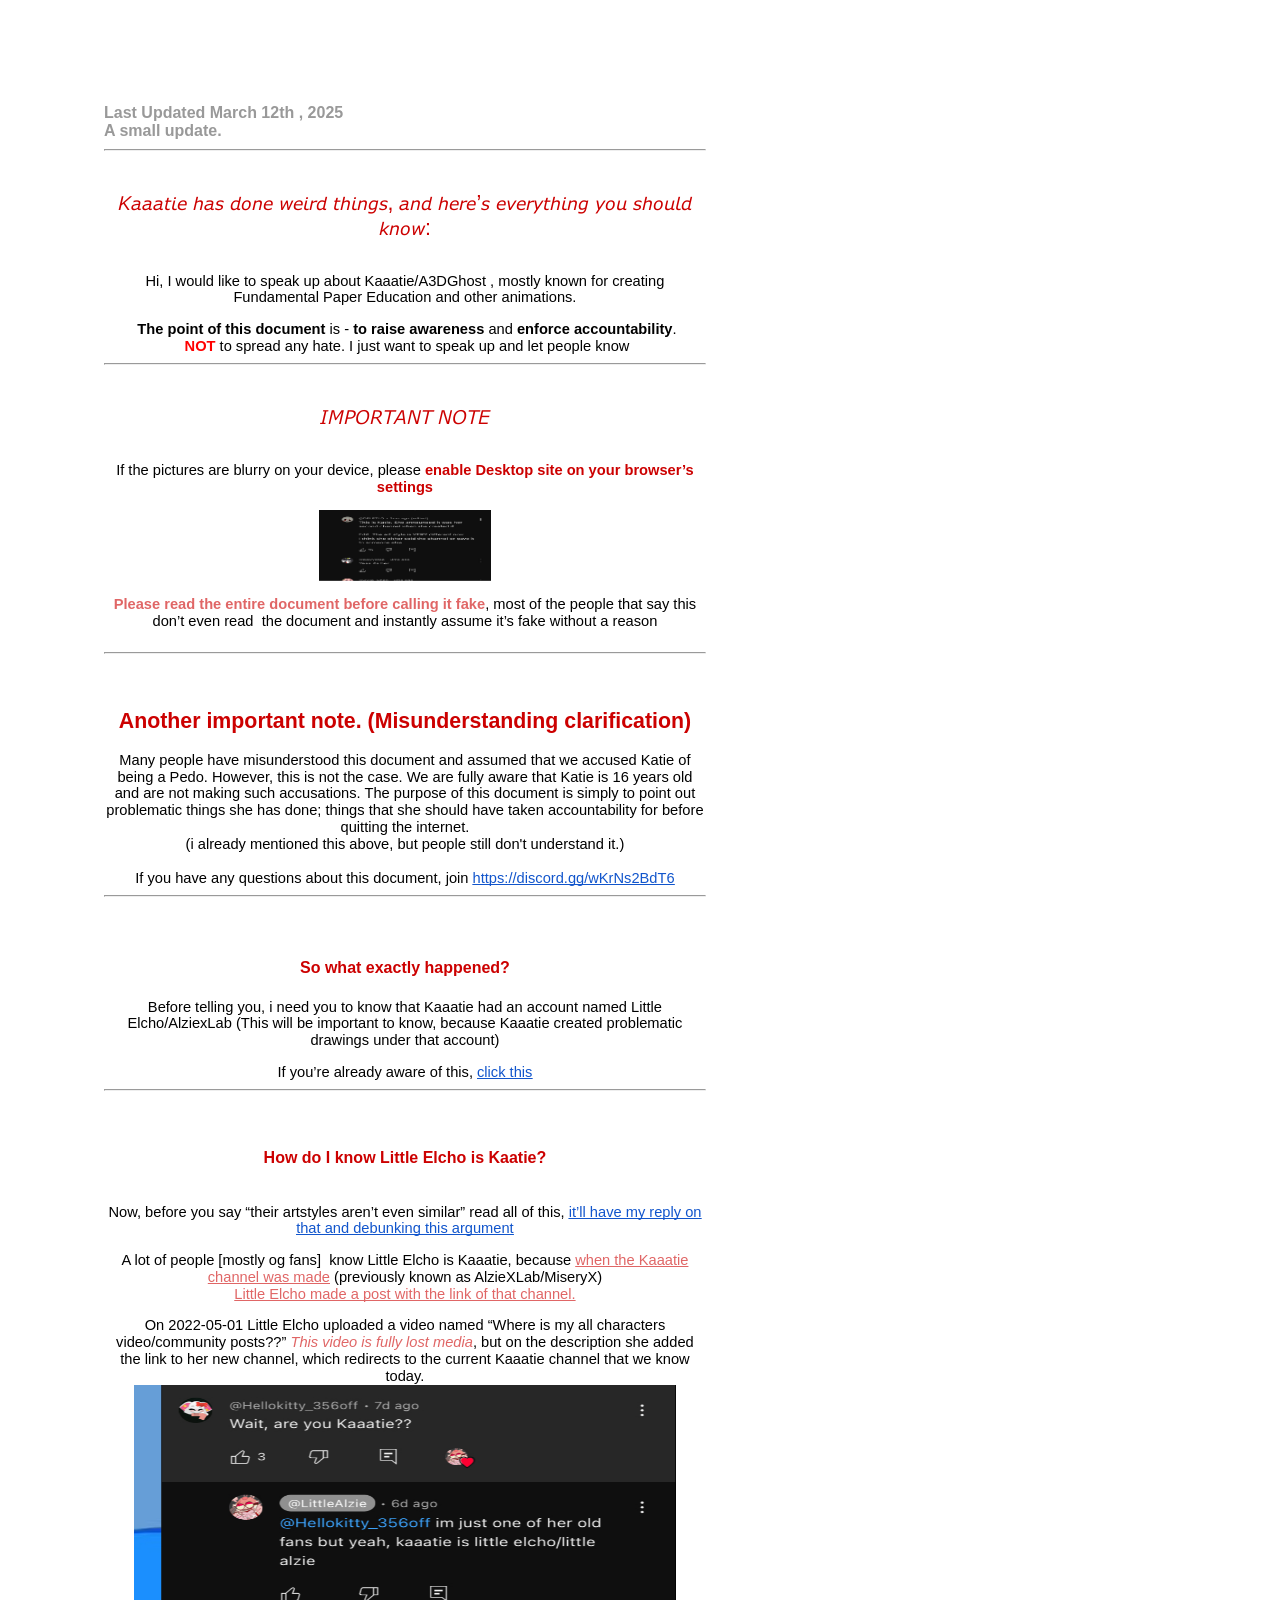
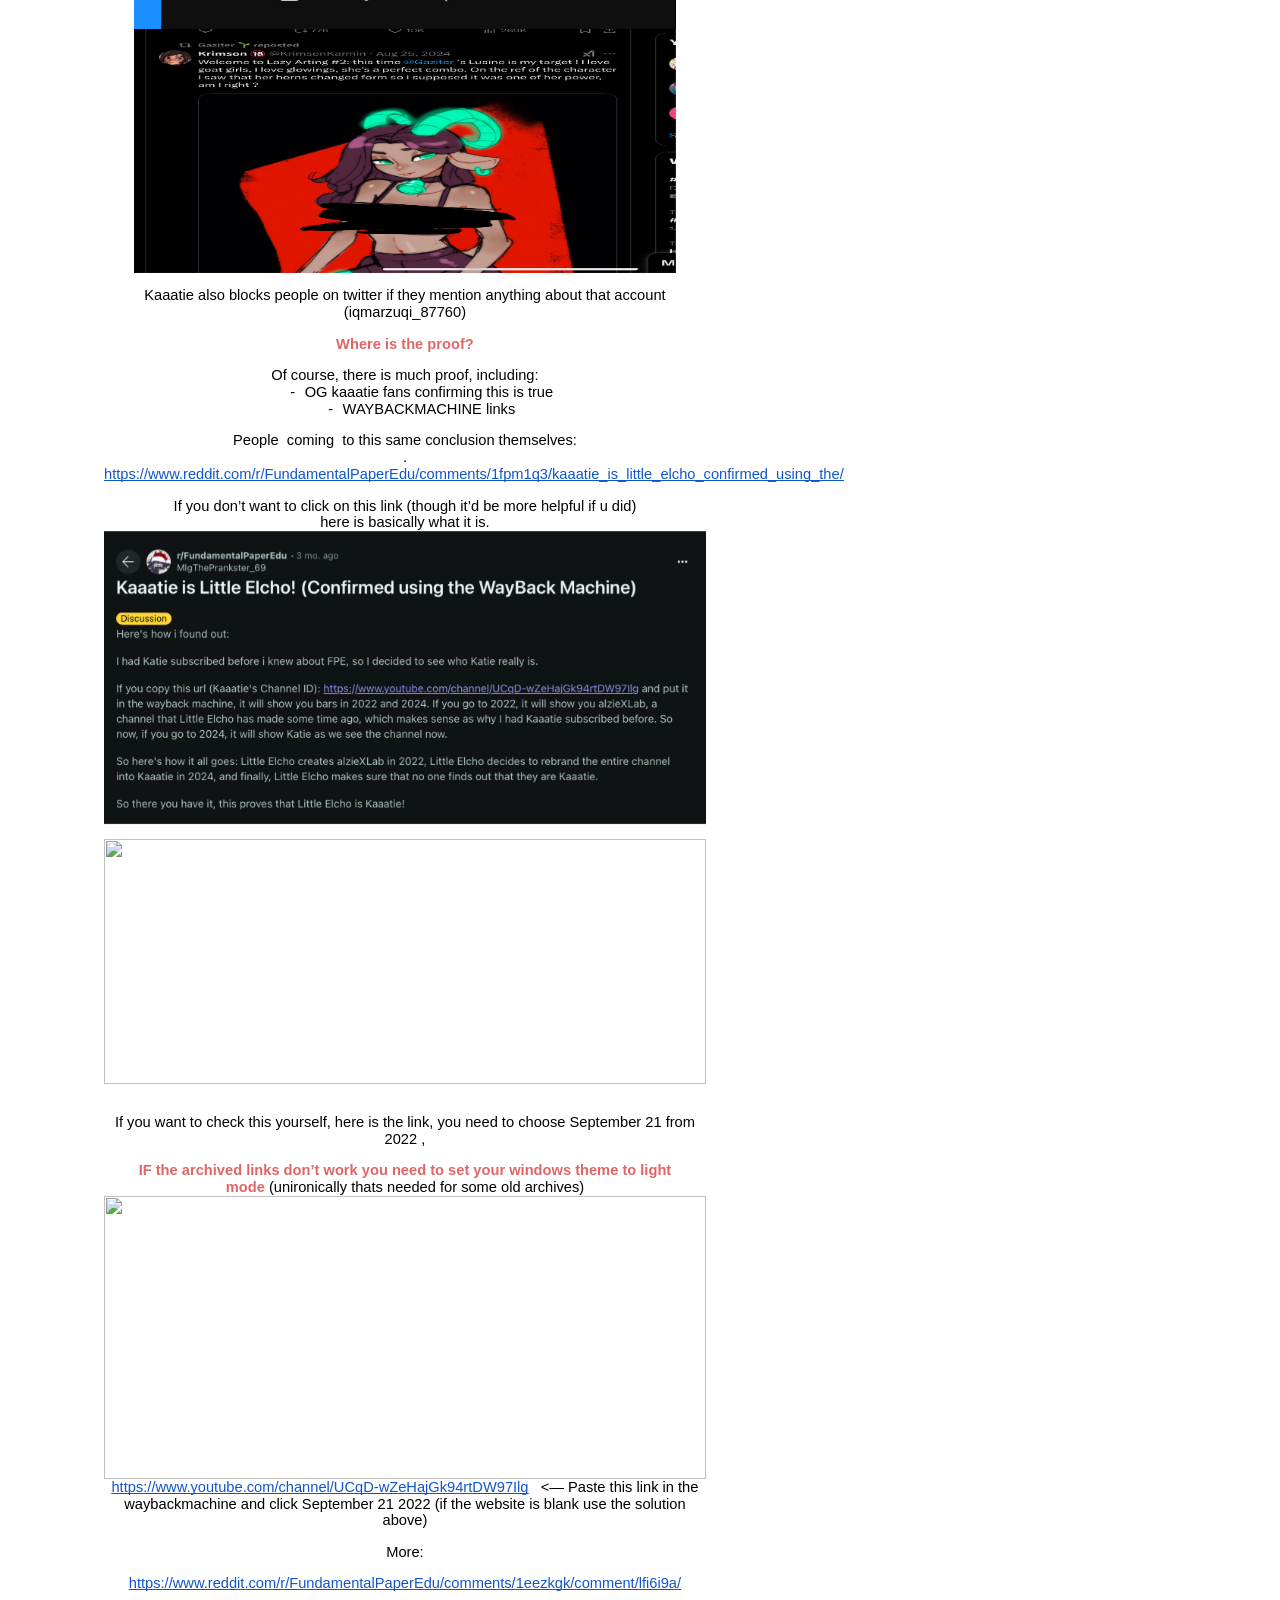
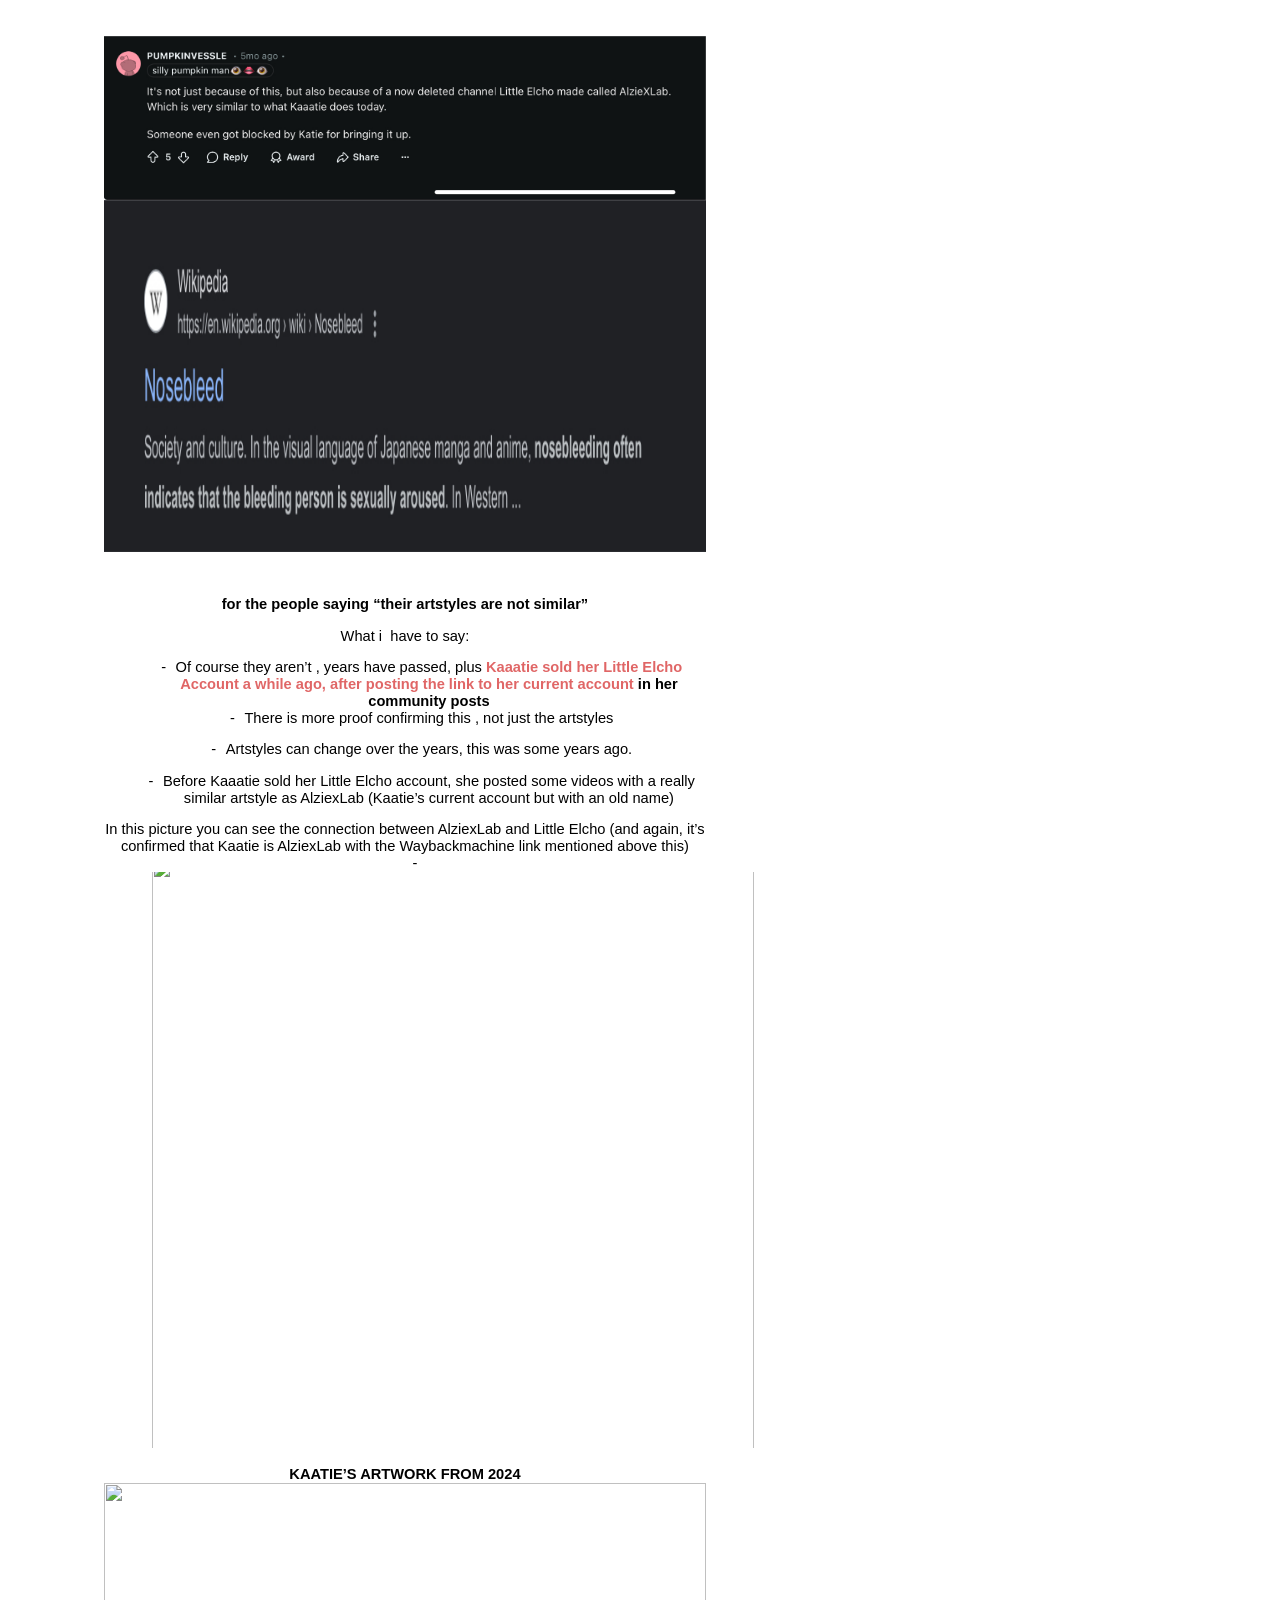
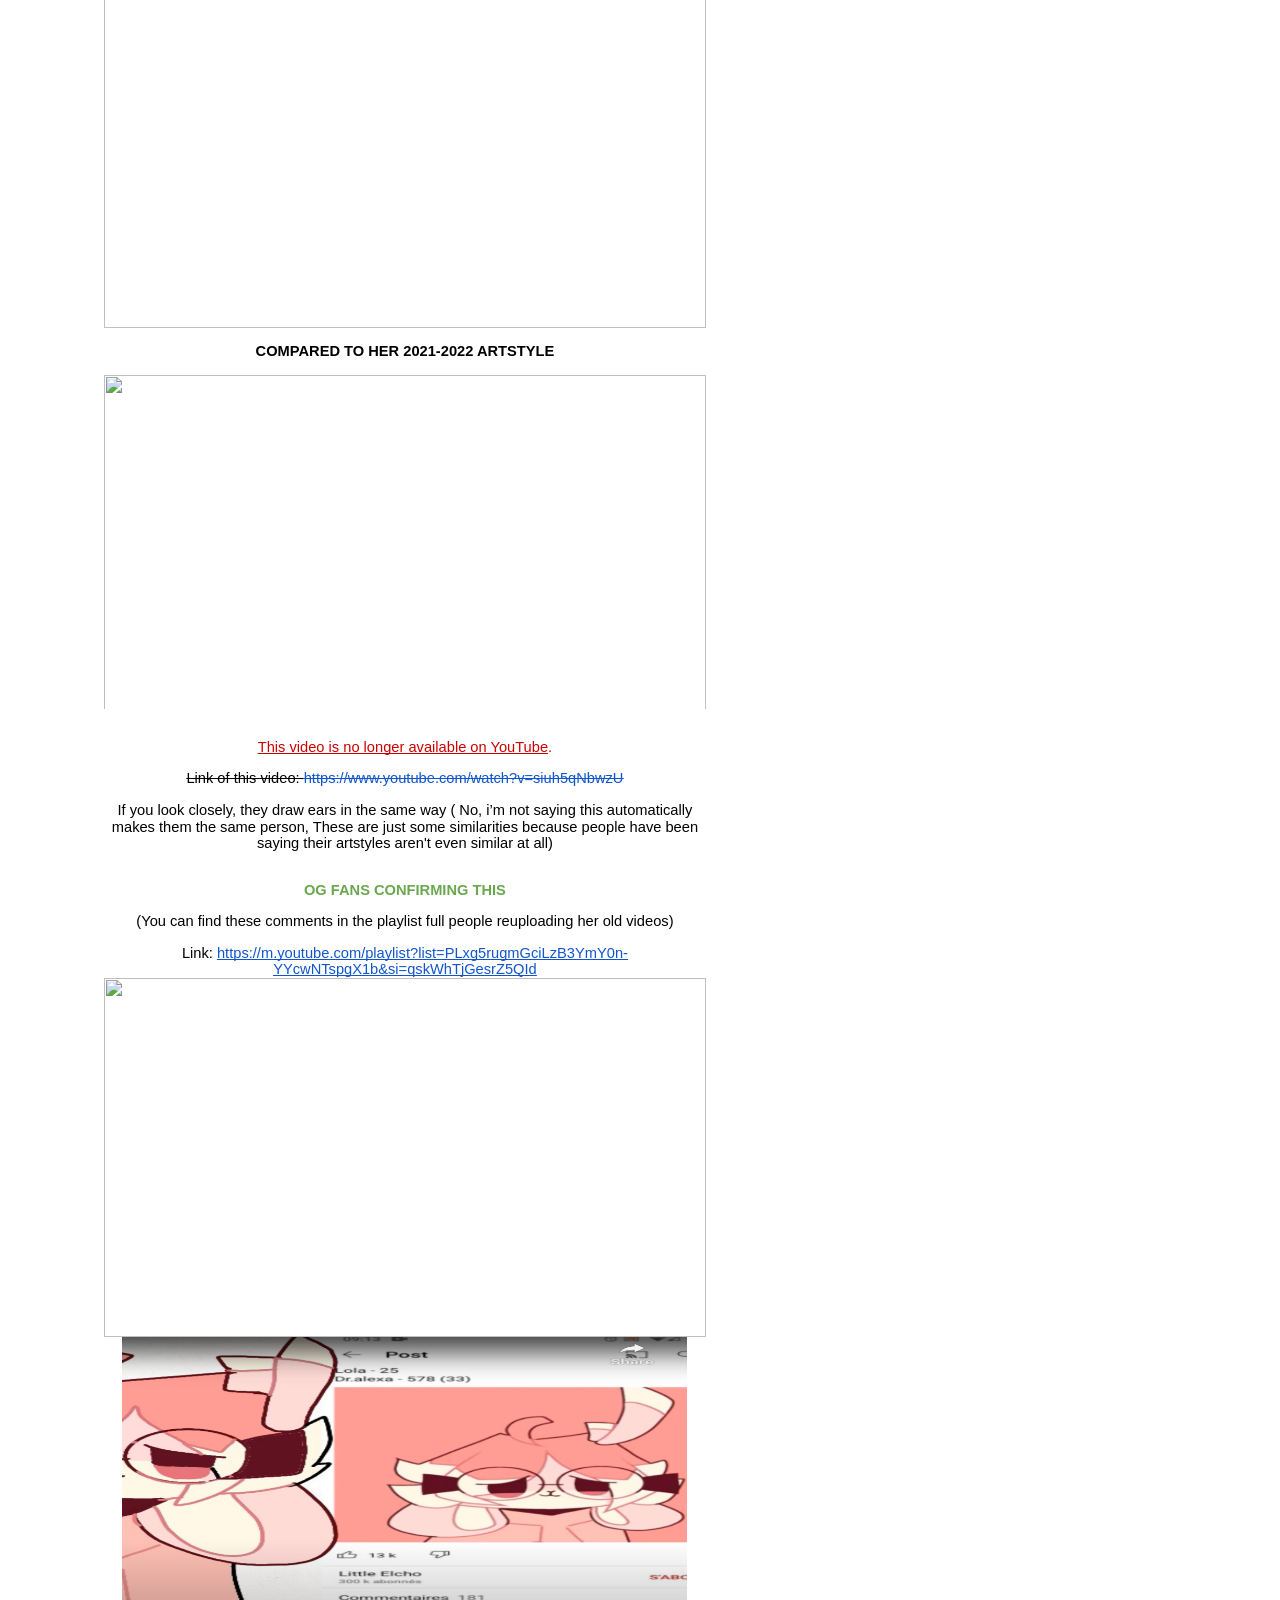
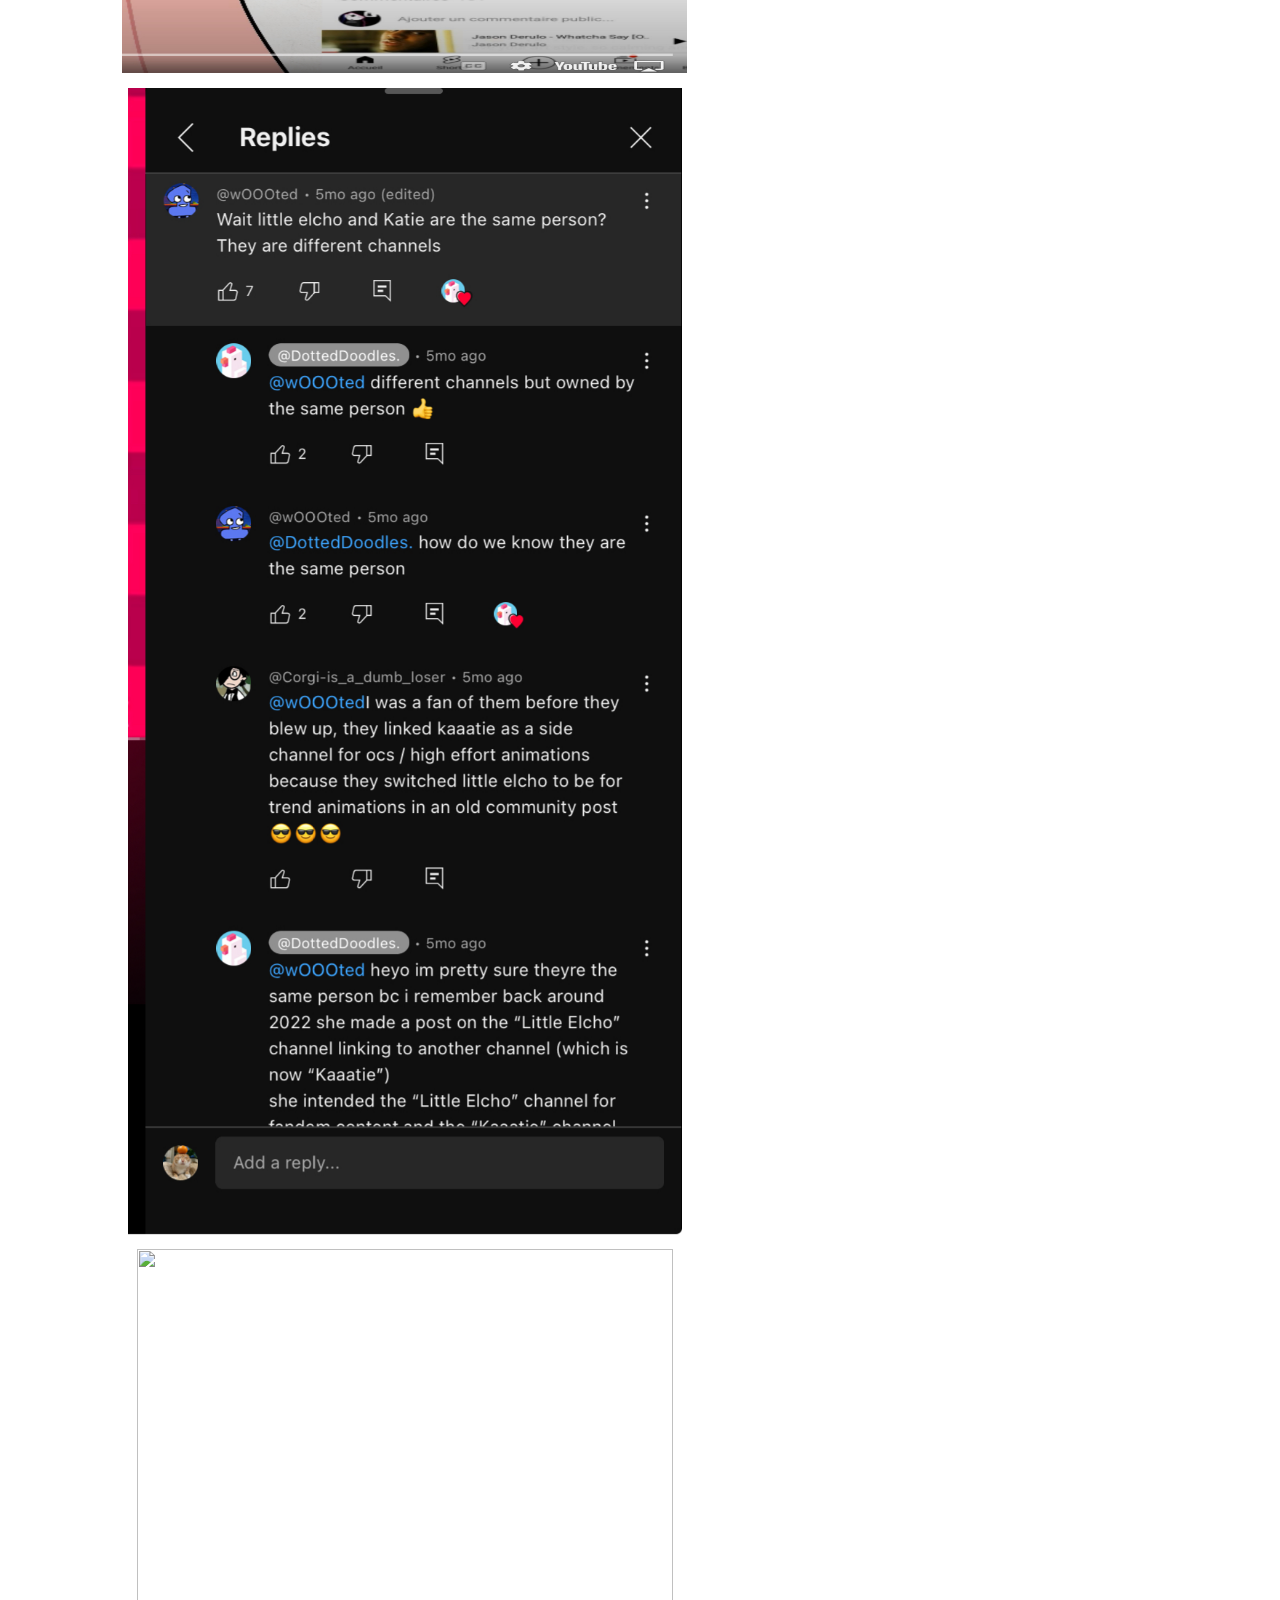
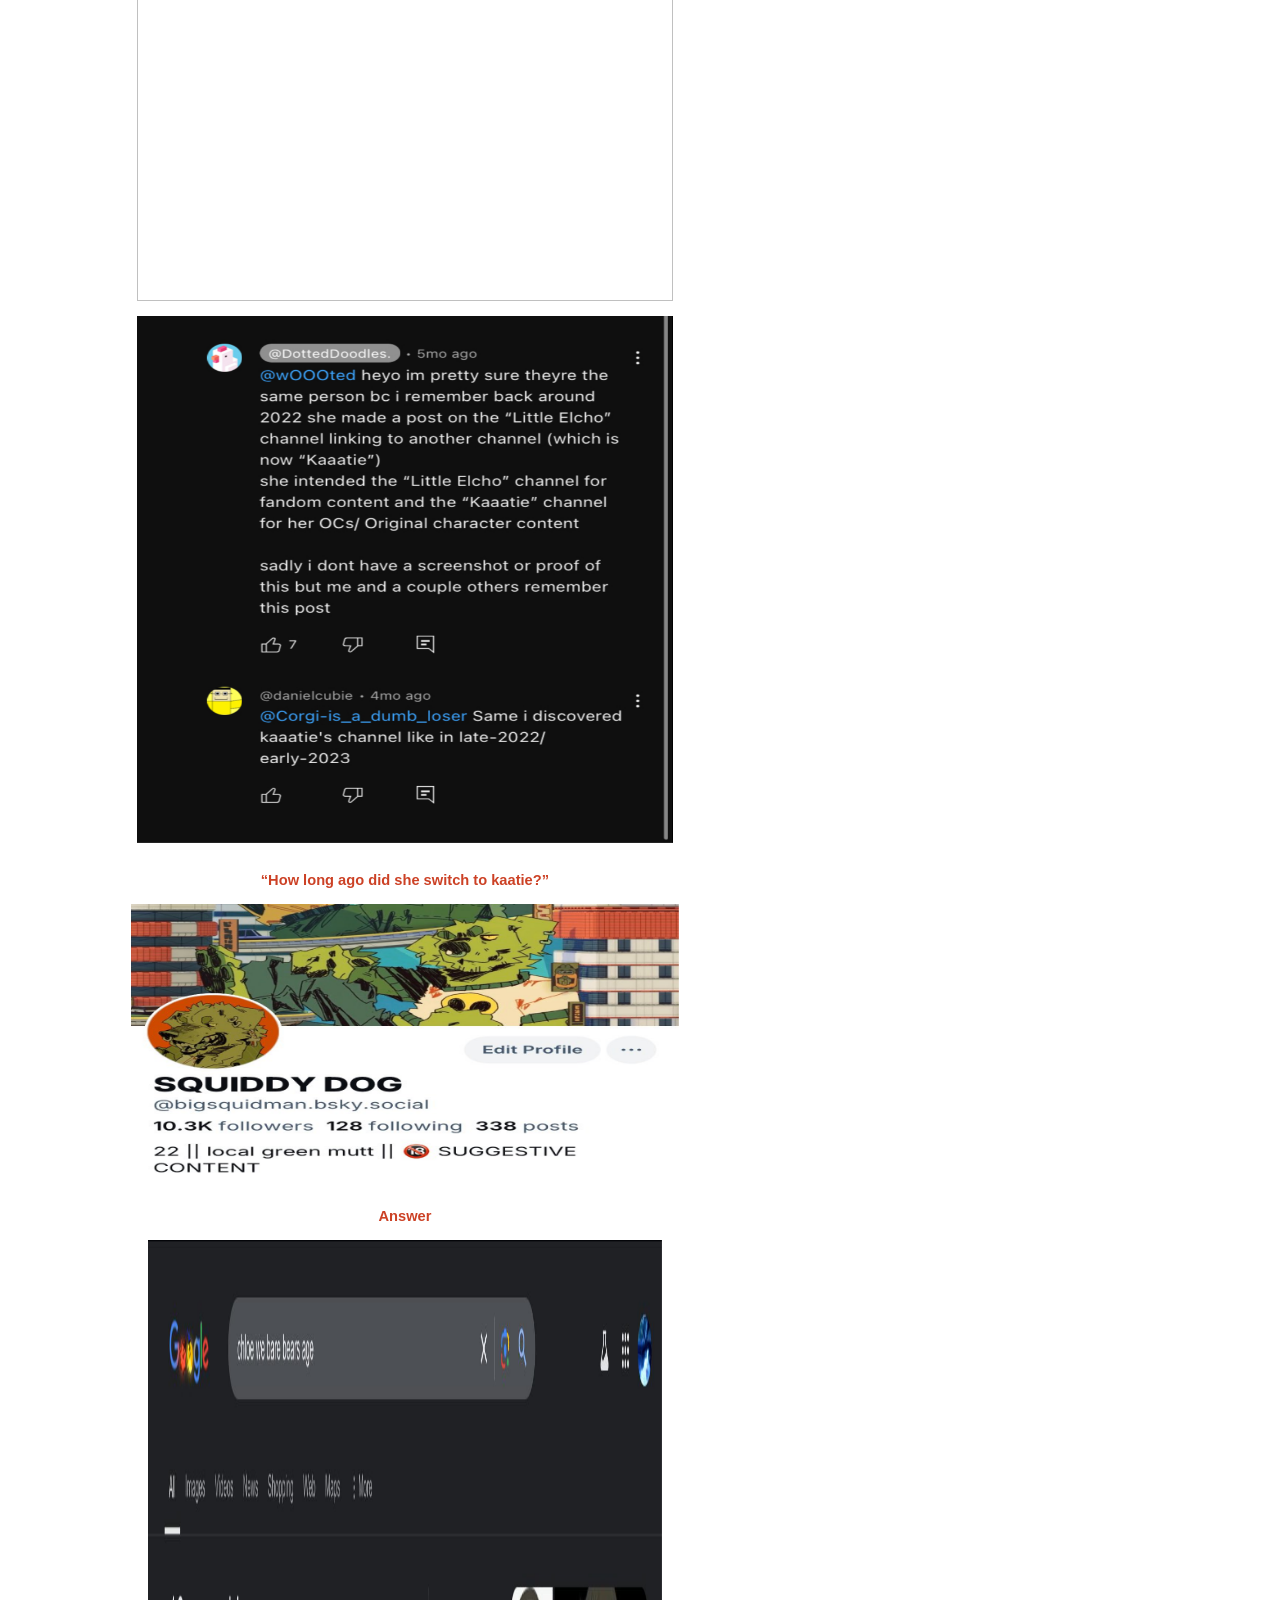
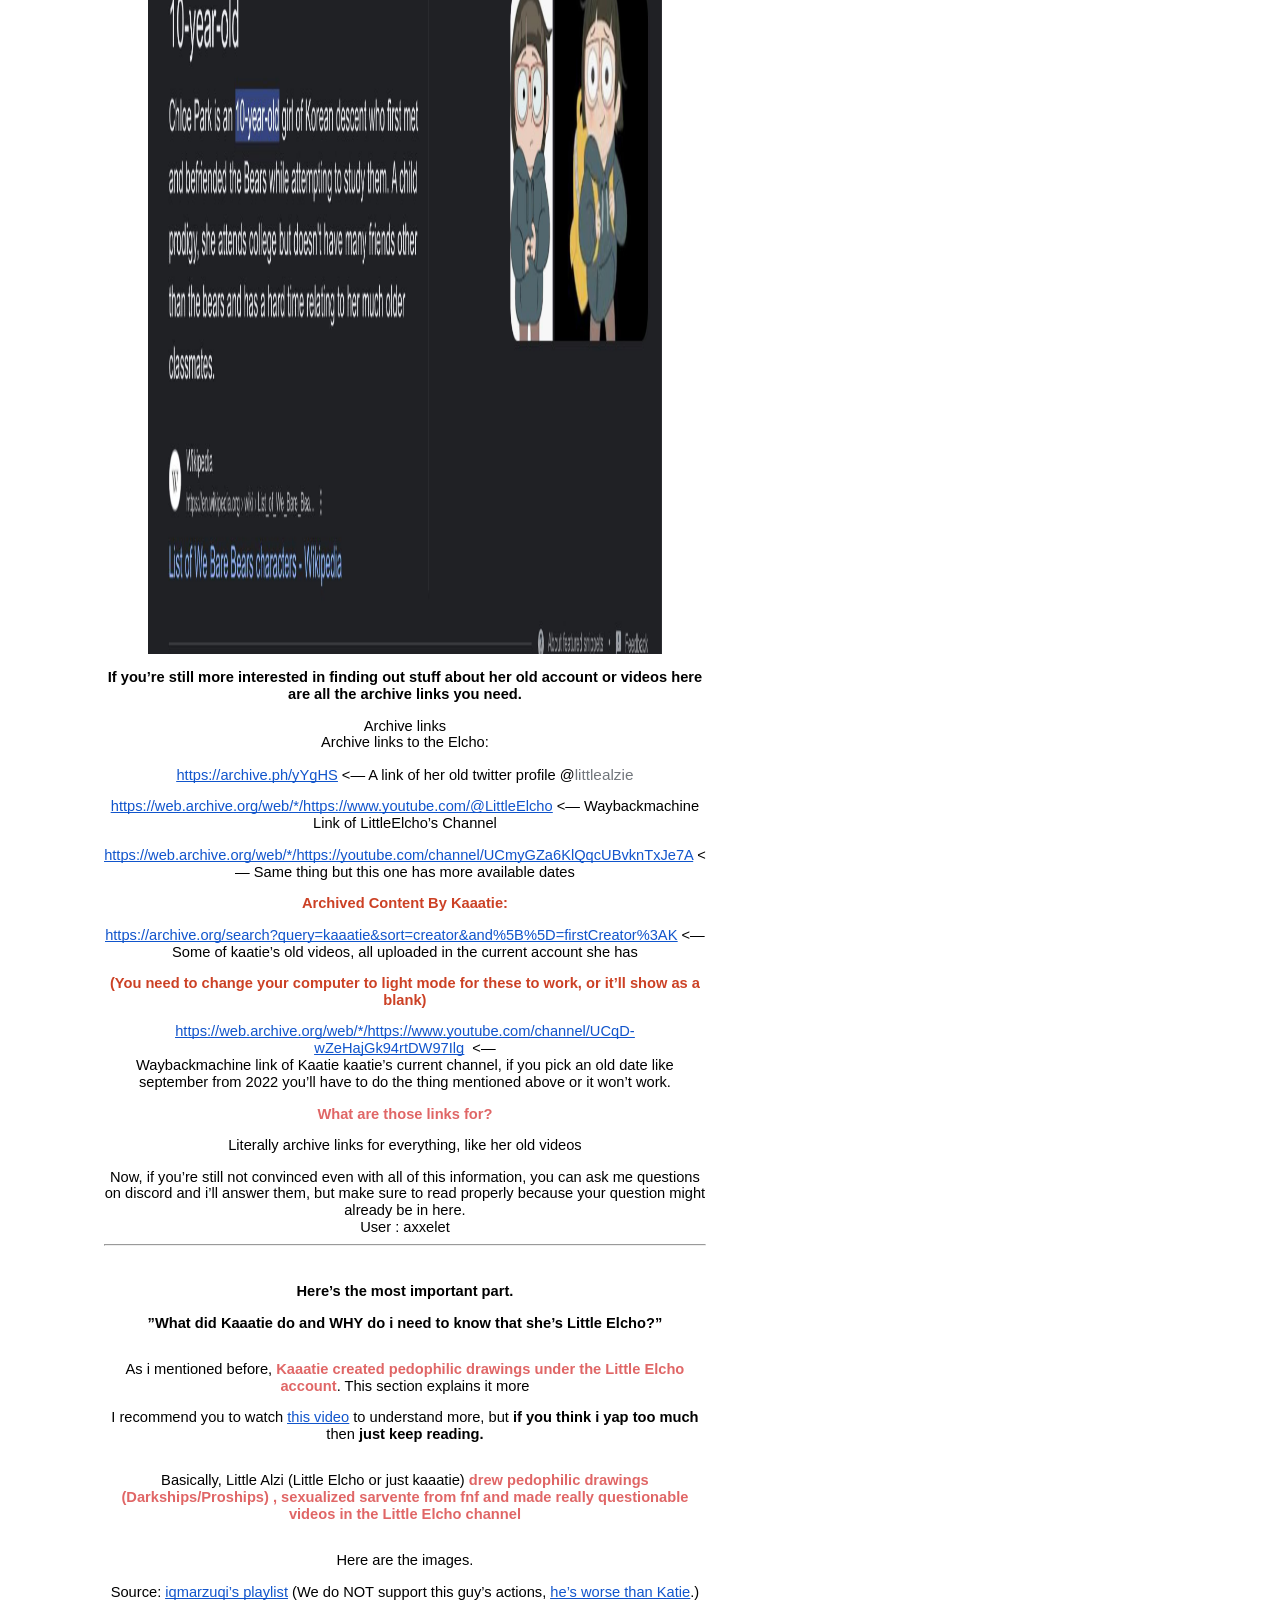
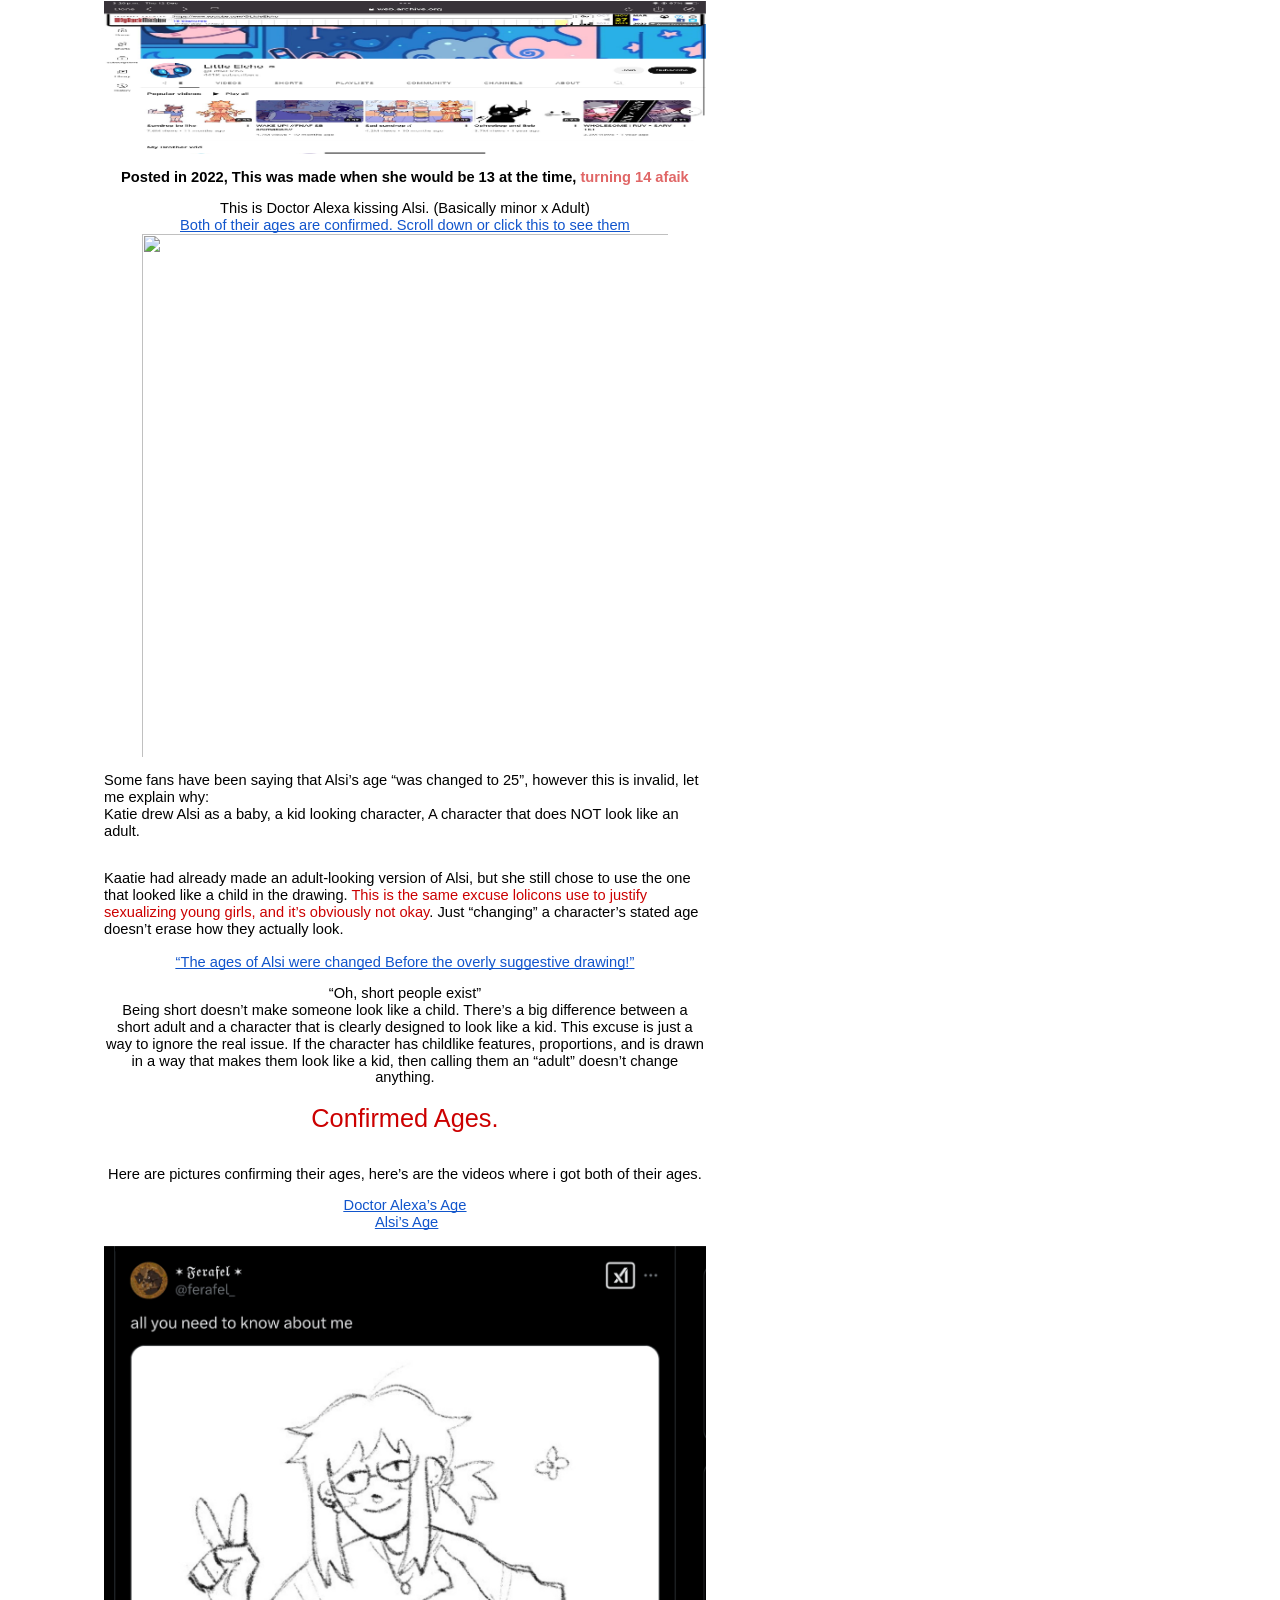
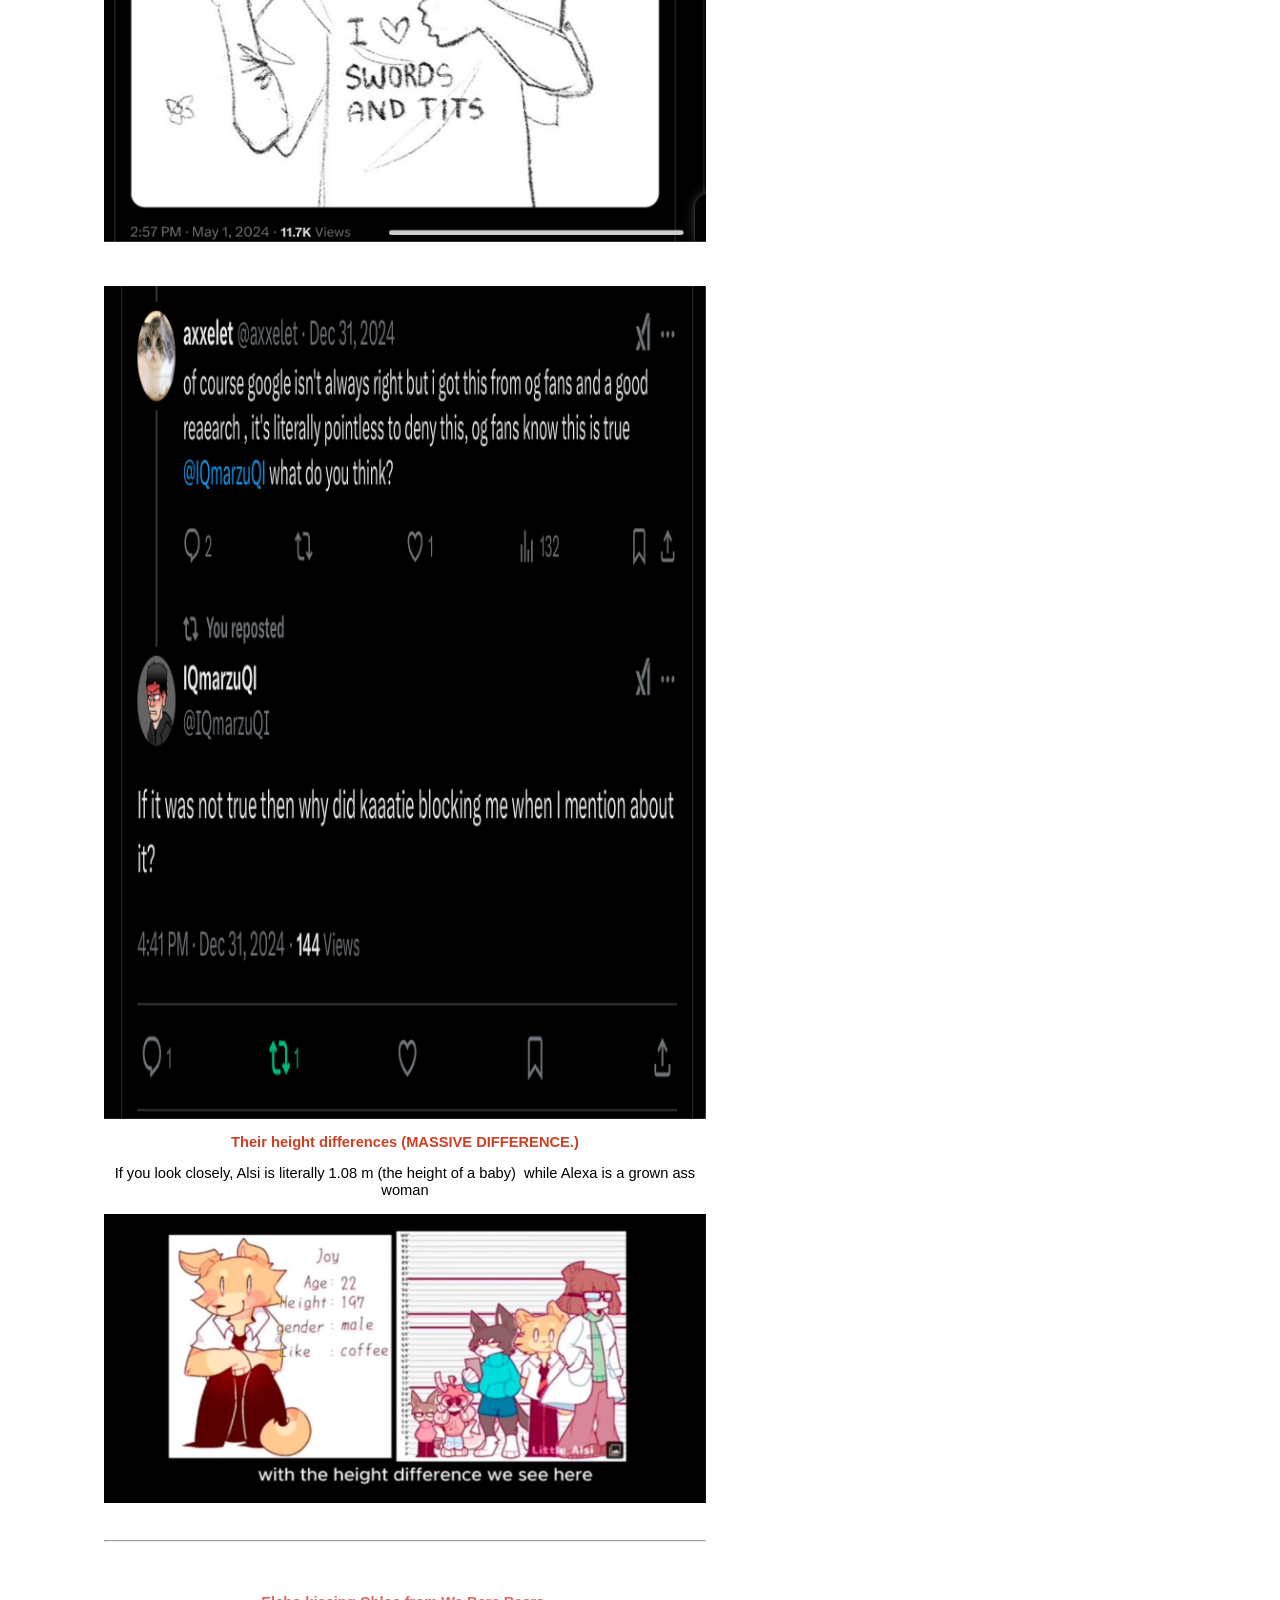
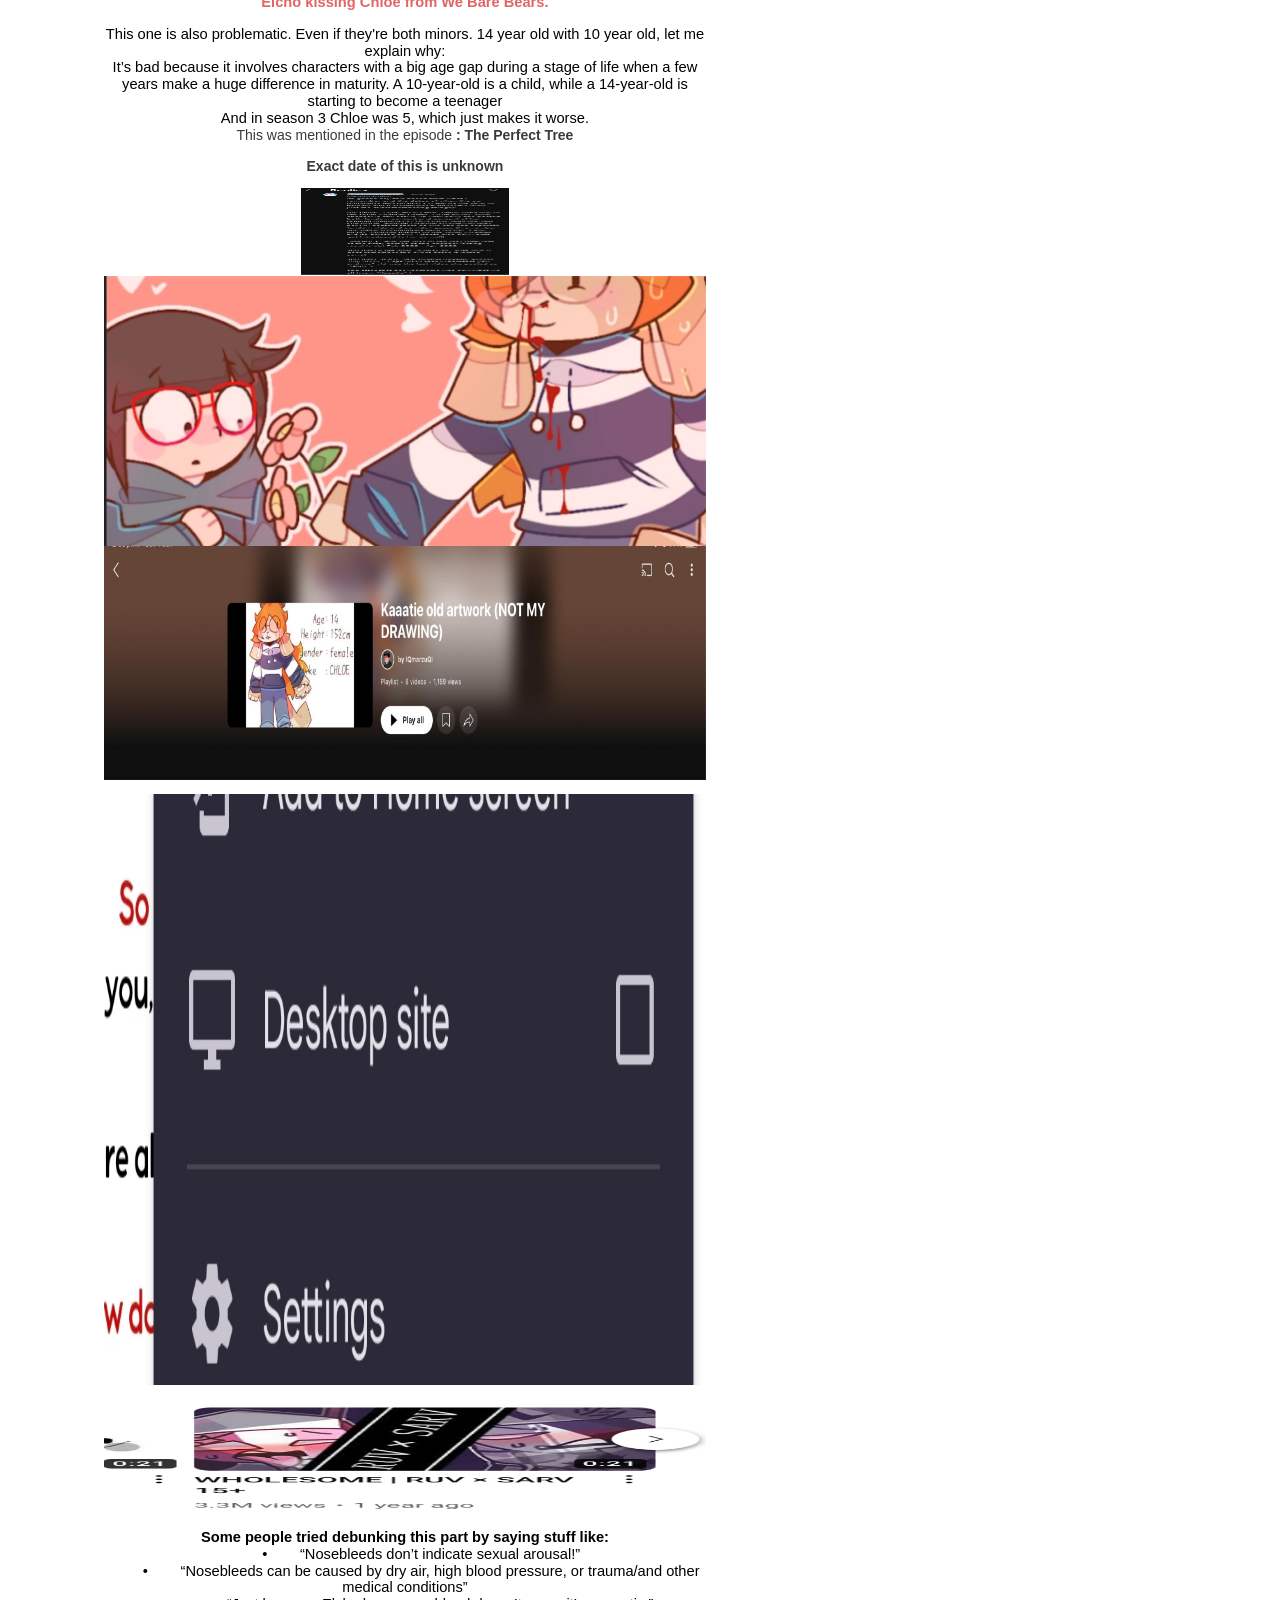
==== commit 18e40a0f: "Add files via upload" ====
--- a/index.html
+++ b/index.html
@@ -1 +1 @@
-<html><head><meta content="text/html; charset=UTF-8" http-equiv="content-type"><style type="text/css">ol.lst-kix_5a3ibkws6rn-3.start{counter-reset:lst-ctn-kix_5a3ibkws6rn-3 0}.lst-kix_6h7nqbmoq3hb-7>li:before{content:"\0025cb   "}.lst-kix_6h7nqbmoq3hb-6>li:before{content:"\0025cf   "}.lst-kix_6h7nqbmoq3hb-4>li:before{content:"\0025cb   "}.lst-kix_6h7nqbmoq3hb-5>li:before{content:"\0025a0   "}ul.lst-kix_2a1ay5oky626-2{list-style-type:none}ul.lst-kix_2a1ay5oky626-1{list-style-type:none}ul.lst-kix_2a1ay5oky626-4{list-style-type:none}ul.lst-kix_2a1ay5oky626-3{list-style-type:none}ul.lst-kix_2a1ay5oky626-6{list-style-type:none}ul.lst-kix_2a1ay5oky626-5{list-style-type:none}ol.lst-kix_9akmmkoelt28-8.start{counter-reset:lst-ctn-kix_9akmmkoelt28-8 0}ul.lst-kix_2a1ay5oky626-8{list-style-type:none}ul.lst-kix_2a1ay5oky626-7{list-style-type:none}.lst-kix_3n3czv3umw5e-0>li{counter-increment:lst-ctn-kix_3n3czv3umw5e-0}.lst-kix_6h7nqbmoq3hb-8>li:before{content:"\0025a0   "}ul.lst-kix_2a1ay5oky626-0{list-style-type:none}ol.lst-kix_3n3czv3umw5e-2.start{counter-reset:lst-ctn-kix_3n3czv3umw5e-2 0}.lst-kix_5a3ibkws6rn-8>li:before{content:"" counter(lst-ctn-kix_5a3ibkws6rn-8,lower-roman) ". "}.lst-kix_5a3ibkws6rn-7>li:before{content:"" counter(lst-ctn-kix_5a3ibkws6rn-7,lower-latin) ". "}.lst-kix_5a3ibkws6rn-4>li:before{content:"" counter(lst-ctn-kix_5a3ibkws6rn-4,lower-latin) ". "}.lst-kix_5a3ibkws6rn-5>li:before{content:"" counter(lst-ctn-kix_5a3ibkws6rn-5,lower-roman) ". "}ol.lst-kix_9akmmkoelt28-3.start{counter-reset:lst-ctn-kix_9akmmkoelt28-3 0}.lst-kix_5a3ibkws6rn-6>li:before{content:"" counter(lst-ctn-kix_5a3ibkws6rn-6,decimal) ". "}.lst-kix_5a3ibkws6rn-8>li{counter-increment:lst-ctn-kix_5a3ibkws6rn-8}.lst-kix_5a3ibkws6rn-0>li:before{content:"" counter(lst-ctn-kix_5a3ibkws6rn-0,decimal) ". "}.lst-kix_5a3ibkws6rn-1>li:before{content:"" counter(lst-ctn-kix_5a3ibkws6rn-1,lower-latin) ". "}.lst-kix_5a3ibkws6rn-3>li:before{content:"" counter(lst-ctn-kix_5a3ibkws6rn-3,decimal) ". "}.lst-kix_9akmmkoelt28-5>li{counter-increment:lst-ctn-kix_9akmmkoelt28-5}.lst-kix_5a3ibkws6rn-2>li:before{content:"" counter(lst-ctn-kix_5a3ibkws6rn-2,lower-roman) ". "}.lst-kix_ivu8ccem0ikx-0>li{counter-increment:lst-ctn-kix_ivu8ccem0ikx-0}ol.lst-kix_ivu8ccem0ikx-3.start{counter-reset:lst-ctn-kix_ivu8ccem0ikx-3 0}.lst-kix_sgym3ejjiytq-8>li:before{content:"-  "}.lst-kix_sgym3ejjiytq-6>li:before{content:"-  "}.lst-kix_sgym3ejjiytq-7>li:before{content:"-  "}.lst-kix_3dxds2wgw7w1-2>li:before{content:"\0025a0   "}.lst-kix_sgym3ejjiytq-4>li:before{content:"-  "}.lst-kix_sgym3ejjiytq-5>li:before{content:"-  "}.lst-kix_3dxds2wgw7w1-1>li:before{content:"\0025cb   "}.lst-kix_9akmmkoelt28-1>li{counter-increment:lst-ctn-kix_9akmmkoelt28-1}.lst-kix_3n3czv3umw5e-7>li{counter-increment:lst-ctn-kix_3n3czv3umw5e-7}.lst-kix_3dxds2wgw7w1-0>li:before{content:"\0025cf   "}.lst-kix_sgym3ejjiytq-0>li:before{content:"-  "}.lst-kix_sgym3ejjiytq-1>li:before{content:"-  "}.lst-kix_sgym3ejjiytq-2>li:before{content:"-  "}.lst-kix_sgym3ejjiytq-3>li:before{content:"-  "}.lst-kix_9akmmkoelt28-7>li{counter-increment:lst-ctn-kix_9akmmkoelt28-7}ol.lst-kix_3n3czv3umw5e-7.start{counter-reset:lst-ctn-kix_3n3czv3umw5e-7 0}ol.lst-kix_5a3ibkws6rn-8.start{counter-reset:lst-ctn-kix_5a3ibkws6rn-8 0}ul.lst-kix_h5o4xpju578v-7{list-style-type:none}ul.lst-kix_h5o4xpju578v-6{list-style-type:none}ul.lst-kix_h5o4xpju578v-5{list-style-type:none}ul.lst-kix_h5o4xpju578v-4{list-style-type:none}ol.lst-kix_9akmmkoelt28-2{list-style-type:none}ol.lst-kix_9akmmkoelt28-1{list-style-type:none}ol.lst-kix_9akmmkoelt28-0{list-style-type:none}ul.lst-kix_h5o4xpju578v-8{list-style-type:none}ol.lst-kix_9akmmkoelt28-6{list-style-type:none}ol.lst-kix_9akmmkoelt28-5{list-style-type:none}ol.lst-kix_9akmmkoelt28-4{list-style-type:none}ol.lst-kix_3n3czv3umw5e-8.start{counter-reset:lst-ctn-kix_3n3czv3umw5e-8 0}ol.lst-kix_9akmmkoelt28-3{list-style-type:none}ul.lst-kix_h5o4xpju578v-3{list-style-type:none}ul.lst-kix_h5o4xpju578v-2{list-style-type:none}ul.lst-kix_h5o4xpju578v-1{list-style-type:none}ol.lst-kix_9akmmkoelt28-8{list-style-type:none}ul.lst-kix_h5o4xpju578v-0{list-style-type:none}ol.lst-kix_9akmmkoelt28-7{list-style-type:none}.lst-kix_3dxds2wgw7w1-8>li:before{content:"\0025a0   "}.lst-kix_3n3czv3umw5e-4>li{counter-increment:lst-ctn-kix_3n3czv3umw5e-4}.lst-kix_6h7nqbmoq3hb-2>li:before{content:"\0025a0   "}.lst-kix_3dxds2wgw7w1-5>li:before{content:"\0025a0   "}.lst-kix_3dxds2wgw7w1-7>li:before{content:"\0025cb   "}ol.lst-kix_3n3czv3umw5e-1.start{counter-reset:lst-ctn-kix_3n3czv3umw5e-1 0}.lst-kix_6h7nqbmoq3hb-3>li:before{content:"\0025cf   "}.lst-kix_3dxds2wgw7w1-6>li:before{content:"\0025cf   "}ol.lst-kix_ivu8ccem0ikx-4.start{counter-reset:lst-ctn-kix_ivu8ccem0ikx-4 0}.lst-kix_3dxds2wgw7w1-3>li:before{content:"\0025cf   "}.lst-kix_6h7nqbmoq3hb-0>li:before{content:"\0025cf   "}.lst-kix_5a3ibkws6rn-1>li{counter-increment:lst-ctn-kix_5a3ibkws6rn-1}.lst-kix_6h7nqbmoq3hb-1>li:before{content:"\0025cb   "}.lst-kix_3dxds2wgw7w1-4>li:before{content:"\0025cb   "}.lst-kix_h5o4xpju578v-2>li:before{content:"-  "}.lst-kix_ivu8ccem0ikx-3>li{counter-increment:lst-ctn-kix_ivu8ccem0ikx-3}.lst-kix_h5o4xpju578v-0>li:before{content:"-  "}.lst-kix_h5o4xpju578v-4>li:before{content:"-  "}.lst-kix_3n3czv3umw5e-5>li{counter-increment:lst-ctn-kix_3n3czv3umw5e-5}ol.lst-kix_ivu8ccem0ikx-0{list-style-type:none}ol.lst-kix_ivu8ccem0ikx-2{list-style-type:none}ol.lst-kix_ivu8ccem0ikx-1{list-style-type:none}ol.lst-kix_ivu8ccem0ikx-4{list-style-type:none}ol.lst-kix_ivu8ccem0ikx-3{list-style-type:none}ol.lst-kix_ivu8ccem0ikx-6{list-style-type:none}ol.lst-kix_ivu8ccem0ikx-5{list-style-type:none}.lst-kix_3n3czv3umw5e-1>li:before{content:"" counter(lst-ctn-kix_3n3czv3umw5e-1,lower-latin) ". "}ol.lst-kix_ivu8ccem0ikx-8{list-style-type:none}ol.lst-kix_ivu8ccem0ikx-7{list-style-type:none}ol.lst-kix_3n3czv3umw5e-8{list-style-type:none}ol.lst-kix_3n3czv3umw5e-6{list-style-type:none}.lst-kix_h5o4xpju578v-8>li:before{content:"-  "}ol.lst-kix_3n3czv3umw5e-7{list-style-type:none}ol.lst-kix_3n3czv3umw5e-4{list-style-type:none}ol.lst-kix_3n3czv3umw5e-5{list-style-type:none}.lst-kix_h5o4xpju578v-6>li:before{content:"-  "}.lst-kix_ivu8ccem0ikx-4>li{counter-increment:lst-ctn-kix_ivu8ccem0ikx-4}.lst-kix_3n3czv3umw5e-6>li{counter-increment:lst-ctn-kix_3n3czv3umw5e-6}ul.lst-kix_6h7nqbmoq3hb-0{list-style-type:none}ol.lst-kix_ivu8ccem0ikx-2.start{counter-reset:lst-ctn-kix_ivu8ccem0ikx-2 0}ol.lst-kix_3n3czv3umw5e-2{list-style-type:none}ul.lst-kix_6h7nqbmoq3hb-8{list-style-type:none}.lst-kix_5a3ibkws6rn-3>li{counter-increment:lst-ctn-kix_5a3ibkws6rn-3}ol.lst-kix_3n3czv3umw5e-3{list-style-type:none}ul.lst-kix_6h7nqbmoq3hb-7{list-style-type:none}ol.lst-kix_3n3czv3umw5e-0{list-style-type:none}ul.lst-kix_6h7nqbmoq3hb-6{list-style-type:none}ol.lst-kix_3n3czv3umw5e-1{list-style-type:none}ul.lst-kix_6h7nqbmoq3hb-5{list-style-type:none}ul.lst-kix_6h7nqbmoq3hb-4{list-style-type:none}ul.lst-kix_6h7nqbmoq3hb-3{list-style-type:none}ul.lst-kix_6h7nqbmoq3hb-2{list-style-type:none}ul.lst-kix_6h7nqbmoq3hb-1{list-style-type:none}.lst-kix_ivu8ccem0ikx-5>li{counter-increment:lst-ctn-kix_ivu8ccem0ikx-5}.lst-kix_ivu8ccem0ikx-8>li:before{content:"" counter(lst-ctn-kix_ivu8ccem0ikx-8,lower-roman) ". "}.lst-kix_ivu8ccem0ikx-6>li:before{content:"" counter(lst-ctn-kix_ivu8ccem0ikx-6,decimal) ". "}.lst-kix_5a3ibkws6rn-2>li{counter-increment:lst-ctn-kix_5a3ibkws6rn-2}ol.lst-kix_ivu8ccem0ikx-0.start{counter-reset:lst-ctn-kix_ivu8ccem0ikx-0 0}.lst-kix_tvk8bpgpl7bt-7>li:before{content:"\0025cf   "}.lst-kix_9akmmkoelt28-3>li:before{content:"" counter(lst-ctn-kix_9akmmkoelt28-3,decimal) ". "}.lst-kix_tvk8bpgpl7bt-3>li:before{content:"\0025cf   "}.lst-kix_ivu8ccem0ikx-0>li:before{content:"" counter(lst-ctn-kix_ivu8ccem0ikx-0,decimal) ". "}.lst-kix_2a1ay5oky626-2>li:before{content:"-  "}.lst-kix_9akmmkoelt28-0>li{counter-increment:lst-ctn-kix_9akmmkoelt28-0}.lst-kix_tvk8bpgpl7bt-1>li:before{content:"\0025cf   "}.lst-kix_tvk8bpgpl7bt-5>li:before{content:"\0025cf   "}.lst-kix_ivu8ccem0ikx-2>li:before{content:"" counter(lst-ctn-kix_ivu8ccem0ikx-2,lower-roman) ". "}.lst-kix_9akmmkoelt28-5>li:before{content:"" counter(lst-ctn-kix_9akmmkoelt28-5,lower-roman) ". "}.lst-kix_ivu8ccem0ikx-4>li:before{content:"" counter(lst-ctn-kix_ivu8ccem0ikx-4,lower-latin) ". "}.lst-kix_2a1ay5oky626-0>li:before{content:"-  "}.lst-kix_2a1ay5oky626-8>li:before{content:"-  "}.lst-kix_9akmmkoelt28-6>li{counter-increment:lst-ctn-kix_9akmmkoelt28-6}ol.lst-kix_9akmmkoelt28-7.start{counter-reset:lst-ctn-kix_9akmmkoelt28-7 0}.lst-kix_9akmmkoelt28-7>li:before{content:"" counter(lst-ctn-kix_9akmmkoelt28-7,lower-latin) ". "}ul.lst-kix_3dxds2wgw7w1-0{list-style-type:none}ul.lst-kix_3dxds2wgw7w1-2{list-style-type:none}ul.lst-kix_3dxds2wgw7w1-1{list-style-type:none}ul.lst-kix_3dxds2wgw7w1-4{list-style-type:none}.lst-kix_2a1ay5oky626-6>li:before{content:"-  "}ul.lst-kix_3dxds2wgw7w1-3{list-style-type:none}ul.lst-kix_3dxds2wgw7w1-6{list-style-type:none}ul.lst-kix_3dxds2wgw7w1-5{list-style-type:none}ul.lst-kix_3dxds2wgw7w1-8{list-style-type:none}.lst-kix_2a1ay5oky626-4>li:before{content:"-  "}ul.lst-kix_3dxds2wgw7w1-7{list-style-type:none}ol.lst-kix_ivu8ccem0ikx-1.start{counter-reset:lst-ctn-kix_ivu8ccem0ikx-1 0}ol.lst-kix_3n3czv3umw5e-5.start{counter-reset:lst-ctn-kix_3n3czv3umw5e-5 0}.lst-kix_9akmmkoelt28-4>li{counter-increment:lst-ctn-kix_9akmmkoelt28-4}ol.lst-kix_5a3ibkws6rn-0.start{counter-reset:lst-ctn-kix_5a3ibkws6rn-0 0}ol.lst-kix_9akmmkoelt28-0.start{counter-reset:lst-ctn-kix_9akmmkoelt28-0 0}.lst-kix_9akmmkoelt28-2>li:before{content:"" counter(lst-ctn-kix_9akmmkoelt28-2,lower-roman) ". "}.lst-kix_9akmmkoelt28-1>li:before{content:"" counter(lst-ctn-kix_9akmmkoelt28-1,lower-latin) ". "}.lst-kix_9akmmkoelt28-0>li:before{content:"" counter(lst-ctn-kix_9akmmkoelt28-0,decimal) ". "}.lst-kix_5a3ibkws6rn-0>li{counter-increment:lst-ctn-kix_5a3ibkws6rn-0}ol.lst-kix_5a3ibkws6rn-6.start{counter-reset:lst-ctn-kix_5a3ibkws6rn-6 0}.lst-kix_ivu8ccem0ikx-8>li{counter-increment:lst-ctn-kix_ivu8ccem0ikx-8}ol.lst-kix_9akmmkoelt28-6.start{counter-reset:lst-ctn-kix_9akmmkoelt28-6 0}.lst-kix_3n3czv3umw5e-8>li{counter-increment:lst-ctn-kix_3n3czv3umw5e-8}.lst-kix_9akmmkoelt28-2>li{counter-increment:lst-ctn-kix_9akmmkoelt28-2}.lst-kix_5a3ibkws6rn-7>li{counter-increment:lst-ctn-kix_5a3ibkws6rn-7}.lst-kix_ivu8ccem0ikx-6>li{counter-increment:lst-ctn-kix_ivu8ccem0ikx-6}ol.lst-kix_3n3czv3umw5e-0.start{counter-reset:lst-ctn-kix_3n3czv3umw5e-0 0}ol.lst-kix_9akmmkoelt28-5.start{counter-reset:lst-ctn-kix_9akmmkoelt28-5 0}.lst-kix_3n3czv3umw5e-6>li:before{content:"" counter(lst-ctn-kix_3n3czv3umw5e-6,decimal) ". "}ol.lst-kix_5a3ibkws6rn-1.start{counter-reset:lst-ctn-kix_5a3ibkws6rn-1 0}ol.lst-kix_5a3ibkws6rn-7.start{counter-reset:lst-ctn-kix_5a3ibkws6rn-7 0}.lst-kix_3n3czv3umw5e-4>li:before{content:"" counter(lst-ctn-kix_3n3czv3umw5e-4,lower-latin) ". "}.lst-kix_3n3czv3umw5e-8>li:before{content:"" counter(lst-ctn-kix_3n3czv3umw5e-8,lower-roman) ". "}.lst-kix_3n3czv3umw5e-1>li{counter-increment:lst-ctn-kix_3n3czv3umw5e-1}.lst-kix_3n3czv3umw5e-3>li:before{content:"" counter(lst-ctn-kix_3n3czv3umw5e-3,decimal) ". "}.lst-kix_3n3czv3umw5e-7>li:before{content:"" counter(lst-ctn-kix_3n3czv3umw5e-7,lower-latin) ". "}.lst-kix_3n3czv3umw5e-5>li:before{content:"" counter(lst-ctn-kix_3n3czv3umw5e-5,lower-roman) ". "}.lst-kix_5a3ibkws6rn-4>li{counter-increment:lst-ctn-kix_5a3ibkws6rn-4}.lst-kix_h5o4xpju578v-1>li:before{content:"-  "}.lst-kix_h5o4xpju578v-3>li:before{content:"-  "}.lst-kix_3n3czv3umw5e-0>li:before{content:"" counter(lst-ctn-kix_3n3czv3umw5e-0,decimal) ". "}ol.lst-kix_9akmmkoelt28-4.start{counter-reset:lst-ctn-kix_9akmmkoelt28-4 0}.lst-kix_3n3czv3umw5e-2>li:before{content:"" counter(lst-ctn-kix_3n3czv3umw5e-2,lower-roman) ". "}ol.lst-kix_ivu8ccem0ikx-5.start{counter-reset:lst-ctn-kix_ivu8ccem0ikx-5 0}.lst-kix_h5o4xpju578v-5>li:before{content:"-  "}.lst-kix_h5o4xpju578v-7>li:before{content:"-  "}ol.lst-kix_ivu8ccem0ikx-8.start{counter-reset:lst-ctn-kix_ivu8ccem0ikx-8 0}ol.lst-kix_3n3czv3umw5e-3.start{counter-reset:lst-ctn-kix_3n3czv3umw5e-3 0}ol.lst-kix_5a3ibkws6rn-1{list-style-type:none}ol.lst-kix_5a3ibkws6rn-0{list-style-type:none}ol.lst-kix_5a3ibkws6rn-2.start{counter-reset:lst-ctn-kix_5a3ibkws6rn-2 0}ol.lst-kix_5a3ibkws6rn-3{list-style-type:none}ol.lst-kix_5a3ibkws6rn-2{list-style-type:none}ol.lst-kix_5a3ibkws6rn-5{list-style-type:none}.lst-kix_5a3ibkws6rn-5>li{counter-increment:lst-ctn-kix_5a3ibkws6rn-5}ol.lst-kix_5a3ibkws6rn-4{list-style-type:none}ol.lst-kix_5a3ibkws6rn-7{list-style-type:none}ol.lst-kix_5a3ibkws6rn-6{list-style-type:none}ol.lst-kix_3n3czv3umw5e-6.start{counter-reset:lst-ctn-kix_3n3czv3umw5e-6 0}.lst-kix_9akmmkoelt28-8>li{counter-increment:lst-ctn-kix_9akmmkoelt28-8}.lst-kix_ivu8ccem0ikx-2>li{counter-increment:lst-ctn-kix_ivu8ccem0ikx-2}ol.lst-kix_5a3ibkws6rn-5.start{counter-reset:lst-ctn-kix_5a3ibkws6rn-5 0}.lst-kix_3n3czv3umw5e-2>li{counter-increment:lst-ctn-kix_3n3czv3umw5e-2}ol.lst-kix_3n3czv3umw5e-4.start{counter-reset:lst-ctn-kix_3n3czv3umw5e-4 0}.lst-kix_ivu8ccem0ikx-7>li:before{content:"" counter(lst-ctn-kix_ivu8ccem0ikx-7,lower-latin) ". "}ol.lst-kix_5a3ibkws6rn-8{list-style-type:none}ol.lst-kix_ivu8ccem0ikx-6.start{counter-reset:lst-ctn-kix_ivu8ccem0ikx-6 0}ol.lst-kix_9akmmkoelt28-2.start{counter-reset:lst-ctn-kix_9akmmkoelt28-2 0}.lst-kix_ivu8ccem0ikx-1>li{counter-increment:lst-ctn-kix_ivu8ccem0ikx-1}.lst-kix_ivu8ccem0ikx-7>li{counter-increment:lst-ctn-kix_ivu8ccem0ikx-7}.lst-kix_5a3ibkws6rn-6>li{counter-increment:lst-ctn-kix_5a3ibkws6rn-6}.lst-kix_3n3czv3umw5e-3>li{counter-increment:lst-ctn-kix_3n3czv3umw5e-3}.lst-kix_tvk8bpgpl7bt-8>li:before{content:"\0025cf   "}ol.lst-kix_5a3ibkws6rn-4.start{counter-reset:lst-ctn-kix_5a3ibkws6rn-4 0}.lst-kix_9akmmkoelt28-3>li{counter-increment:lst-ctn-kix_9akmmkoelt28-3}.lst-kix_2a1ay5oky626-1>li:before{content:"-  "}ul.lst-kix_sgym3ejjiytq-8{list-style-type:none}ul.lst-kix_sgym3ejjiytq-7{list-style-type:none}ul.lst-kix_sgym3ejjiytq-6{list-style-type:none}.lst-kix_9akmmkoelt28-4>li:before{content:"" counter(lst-ctn-kix_9akmmkoelt28-4,lower-latin) ". "}ul.lst-kix_sgym3ejjiytq-5{list-style-type:none}ul.lst-kix_tvk8bpgpl7bt-7{list-style-type:none}.lst-kix_2a1ay5oky626-3>li:before{content:"-  "}ul.lst-kix_sgym3ejjiytq-4{list-style-type:none}ul.lst-kix_tvk8bpgpl7bt-6{list-style-type:none}ul.lst-kix_sgym3ejjiytq-3{list-style-type:none}.lst-kix_tvk8bpgpl7bt-2>li:before{content:"\0025cf   "}.lst-kix_tvk8bpgpl7bt-6>li:before{content:"\0025cf   "}ul.lst-kix_sgym3ejjiytq-2{list-style-type:none}ul.lst-kix_tvk8bpgpl7bt-8{list-style-type:none}ul.lst-kix_sgym3ejjiytq-1{list-style-type:none}ul.lst-kix_tvk8bpgpl7bt-3{list-style-type:none}.lst-kix_ivu8ccem0ikx-3>li:before{content:"" counter(lst-ctn-kix_ivu8ccem0ikx-3,decimal) ". "}ul.lst-kix_sgym3ejjiytq-0{list-style-type:none}ul.lst-kix_tvk8bpgpl7bt-2{list-style-type:none}ul.lst-kix_tvk8bpgpl7bt-5{list-style-type:none}.lst-kix_9akmmkoelt28-6>li:before{content:"" counter(lst-ctn-kix_9akmmkoelt28-6,decimal) ". "}.lst-kix_9akmmkoelt28-8>li:before{content:"" counter(lst-ctn-kix_9akmmkoelt28-8,lower-roman) ". "}ul.lst-kix_tvk8bpgpl7bt-4{list-style-type:none}.lst-kix_ivu8ccem0ikx-5>li:before{content:"" counter(lst-ctn-kix_ivu8ccem0ikx-5,lower-roman) ". "}li.li-bullet-0:before{margin-left:-18pt;white-space:nowrap;display:inline-block;min-width:18pt}ul.lst-kix_tvk8bpgpl7bt-1{list-style-type:none}.lst-kix_tvk8bpgpl7bt-4>li:before{content:"\0025cf   "}ul.lst-kix_tvk8bpgpl7bt-0{list-style-type:none}ol.lst-kix_9akmmkoelt28-1.start{counter-reset:lst-ctn-kix_9akmmkoelt28-1 0}.lst-kix_2a1ay5oky626-7>li:before{content:"-  "}.lst-kix_2a1ay5oky626-5>li:before{content:"-  "}ol.lst-kix_ivu8ccem0ikx-7.start{counter-reset:lst-ctn-kix_ivu8ccem0ikx-7 0}.lst-kix_ivu8ccem0ikx-1>li:before{content:"" counter(lst-ctn-kix_ivu8ccem0ikx-1,lower-latin) ". "}.lst-kix_tvk8bpgpl7bt-0>li:before{content:"\0025cf   "}ol{margin:0;padding:0}table td,table th{padding:0}.c9{border-right-style:solid;padding-top:0pt;border-top-width:0pt;border-right-width:0pt;padding-left:0pt;padding-bottom:0pt;line-height:1.15;border-left-width:0pt;border-top-style:solid;background-color:#ffffff;border-left-style:solid;border-bottom-width:0pt;border-bottom-style:solid;orphans:2;widows:2;text-align:left;padding-right:0pt}.c0{border-right-style:solid;padding-top:0pt;border-top-width:0pt;border-right-width:0pt;padding-left:0pt;padding-bottom:0pt;line-height:1.15;border-left-width:0pt;border-top-style:solid;background-color:#ffffff;border-left-style:solid;border-bottom-width:0pt;border-bottom-style:solid;orphans:2;widows:2;text-align:center;padding-right:0pt}.c6{color:#000000;font-weight:400;text-decoration:none;vertical-align:baseline;font-size:11pt;font-family:"Arial";font-style:normal}.c32{-webkit-text-decoration-skip:none;text-decoration:underline;vertical-align:baseline;text-decoration-skip-ink:none;font-size:11pt;font-family:"Arial";font-style:normal}.c11{color:#b7b7b7;text-decoration:none;vertical-align:baseline;font-size:11pt;font-family:"Arial";font-style:normal}.c29{color:#3a3a3a;text-decoration:none;vertical-align:baseline;font-size:10.5pt;font-family:"Arial";font-style:normal}.c14{color:#000000;text-decoration:none;vertical-align:baseline;font-size:13pt;font-family:"Arial";font-style:normal}.c10{color:#cc4125;text-decoration:none;vertical-align:baseline;font-size:11pt;font-family:"Arial";font-style:normal}.c12{color:#cc0000;text-decoration:none;vertical-align:baseline;font-size:11pt;font-family:"Arial";font-style:normal}.c28{color:#000000;font-weight:400;vertical-align:baseline;font-size:11pt;font-family:"Arial";font-style:normal}.c8{color:#000000;text-decoration:none;vertical-align:baseline;font-size:11pt;font-family:"Arial";font-style:normal}.c43{color:#000000;vertical-align:baseline;font-size:11pt;font-family:"Arial";font-style:normal}.c26{color:#000000;text-decoration:none;vertical-align:baseline;font-family:"Arial";font-style:normal}.c30{text-decoration:none;vertical-align:baseline;font-size:12pt;font-family:"Arial";font-style:normal}.c23{text-decoration:none;vertical-align:baseline;font-size:11pt;font-family:"Arial";font-style:normal}.c40{text-decoration:none;vertical-align:baseline;font-family:"Arial";font-style:normal}.c3{text-decoration-skip-ink:none;-webkit-text-decoration-skip:none;color:#1155cc;text-decoration:underline}.c7{text-decoration-skip-ink:none;-webkit-text-decoration-skip:none;color:#1155cc;text-decoration:underline line-through}.c37{background-color:#ffffff;max-width:451.4pt;padding:72pt 72pt 72pt 72pt}.c42{text-decoration-skip-ink:none;-webkit-text-decoration-skip:none;text-decoration:underline}.c20{text-decoration-skip-ink:none;-webkit-text-decoration-skip:none;text-decoration:line-through}.c15{color:#ff0000;font-size:19pt}.c19{color:#ff0000;font-size:12pt}.c1{color:#660000;font-weight:700}.c35{color:#71767b;font-size:11.5pt}.c2{color:inherit;text-decoration:inherit}.c49{color:#3a3a3a;font-size:10.5pt}.c17{padding:0;margin:0}.c46{page-break-after:avoid}.c41{color:#cccccc}.c13{margin-left:36pt}.c16{color:#cc0000}.c18{color:#e06666}.c21{font-size:7pt}.c36{font-style:italic}.c34{font-size:19pt}.c22{font-size:15pt}.c25{font-size:9pt}.c31{font-weight:400}.c27{color:#ff0000}.c48{color:#999999}.c44{font-size:8pt}.c51{color:#ffffff}.c45{color:#1c4587}.c38{font-size:12pt}.c39{color:#666666}.c33{vertical-align:super}.c47{color:#f1c232}.c50{background-color:#999999}.c5{height:11pt}.c4{font-weight:700}.c24{font-size:13pt}.title{padding-top:0pt;color:#000000;font-size:26pt;padding-bottom:3pt;font-family:"Arial";line-height:1.15;page-break-after:avoid;orphans:2;widows:2;text-align:left}.subtitle{padding-top:0pt;color:#666666;font-size:15pt;padding-bottom:16pt;font-family:"Arial";line-height:1.15;page-break-after:avoid;orphans:2;widows:2;text-align:left}li{color:#000000;font-size:11pt;font-family:"Arial"}p{margin:0;color:#000000;font-size:11pt;font-family:"Arial"}h1{padding-top:20pt;color:#000000;font-size:20pt;padding-bottom:6pt;font-family:"Arial";line-height:1.15;page-break-after:avoid;orphans:2;widows:2;text-align:left}h2{padding-top:18pt;color:#000000;font-size:16pt;padding-bottom:6pt;font-family:"Arial";line-height:1.15;page-break-after:avoid;orphans:2;widows:2;text-align:left}h3{padding-top:16pt;color:#434343;font-size:14pt;padding-bottom:4pt;font-family:"Arial";line-height:1.15;page-break-after:avoid;orphans:2;widows:2;text-align:left}h4{padding-top:14pt;color:#666666;font-size:12pt;padding-bottom:4pt;font-family:"Arial";line-height:1.15;page-break-after:avoid;orphans:2;widows:2;text-align:left}h5{padding-top:12pt;color:#666666;font-size:11pt;padding-bottom:4pt;font-family:"Arial";line-height:1.15;page-break-after:avoid;orphans:2;widows:2;text-align:left}h6{padding-top:12pt;color:#666666;font-size:11pt;padding-bottom:4pt;font-family:"Arial";line-height:1.15;page-break-after:avoid;font-style:italic;orphans:2;widows:2;text-align:left}</style></head><body class="c37 doc-content"><p class="c9"><span class="c30 c48 c4">Last Updated February 20th , 2025</span></p><p class="c9"><span class="c30 c4 c48">Fixed the document</span></p><hr><p class="c9 c5"><span class="c26 c38 c4"></span></p><h4 class="c0 c46" id="h.947lem1vgfm9"><span class="c16 c4">Kaaatie has done weird things, and here&rsquo;s everything you should know:</span><span class="c30 c31 c39"><br></span></h4><p class="c0"><span class="c6">Hi, I would like to speak up about Kaaatie/A3DGhost , mostly known for creating Fundamental Paper Education and other animations.</span></p><p class="c0 c5"><span class="c8 c4"></span></p><p class="c0"><span class="c4">&nbsp;The point of this document</span><span>&nbsp;is -</span><span class="c4">&nbsp;to raise awareness </span><span>and </span><span class="c4">enforce accountability</span><span class="c6">.</span></p><p class="c0"><span>&nbsp;</span><span class="c4 c27">NOT</span><span class="c6">&nbsp;to spread any hate. I just want to speak up and let people know</span></p><hr><p class="c0 c5"><span class="c6"></span></p><h4 class="c0 c46" id="h.e7tdxuhik7e3"><span class="c30 c16 c4">IMPORTANT NOTE</span></h4><p class="c0"><span class="c6">If the pictures are blurry on your device, please enable Desktop site on your browser&rsquo;s settings</span></p><p class="c0"><span style="overflow: hidden; display: inline-block; margin: 0.00px 0.00px; border: 0.00px solid #000000; transform: rotate(0.00rad) translateZ(0px); -webkit-transform: rotate(0.00rad) translateZ(0px); width: 172.60px; height: 71.20px;"><img alt="" src="images/image22.jpg" style="width: 172.60px; height: 71.20px; margin-left: 0.00px; margin-top: 0.00px; transform: rotate(0.00rad) translateZ(0px); -webkit-transform: rotate(0.00rad) translateZ(0px);" title=""></span></p><p class="c0"><span class="c18 c4">Please read the entire document before calling it fake</span><span class="c6">, most of the people that say this don&rsquo;t even read &nbsp;the document and instantly assume it&rsquo;s fake without a reason</span></p><p class="c0"><span>We&rsquo;ll include </span><span class="c4">every source and proof we have</span><span>, </span><span class="c4">dm @axxelet </span><span>on discord </span><span class="c4">if you wish to know more</span><span class="c6">.</span></p><p class="c0"><span>Or join </span><span class="c3"><a class="c2" href="https://www.google.com/url?q=https://discord.gg/wKrNs2BdT6&amp;sa=D&amp;source=editors&amp;ust=1740158670573153&amp;usg=AOvVaw2Wy8h7od-PwfPxMRL5_csg">https://discord.gg/wKrNs2BdT6</a></span><span class="c6">&nbsp;if you can.</span></p><p class="c0 c5"><span class="c6"></span></p><hr><p class="c0 c5"><span class="c6"></span></p><p class="c0 c5"><span class="c18 c4 c23"></span></p><p class="c0"><span>&nbsp;</span><span>Seems</span><span>&nbsp;like </span><span class="c4">Wagner has stole my document</span><span class="c6">, i&rsquo;m not sure if i can really do something about that.</span></p><p class="c0"><span>But just so you know, </span><span class="c4">we are </span><span class="c18 c4">NOT</span><span class="c4">&nbsp;affiliated with him</span><span>&nbsp;in any way and </span><span class="c18 c4">we&rsquo;re actually AGAINST him</span><span class="c4 c18">&nbsp;</span><span class="c6">and other degenerate trolls that hate people for no reason.</span></p><p class="c0"><span class="c6">(Including BaldiSolists. We think you&#39;re disgusting and cringe, don&#39;t use our document for your own benefit)</span></p><p class="c0 c5"><span class="c6"></span></p><p class="c0"><span style="overflow: hidden; display: inline-block; margin: 0.00px 0.00px; border: 0.00px solid #000000; transform: rotate(0.00rad) translateZ(0px); -webkit-transform: rotate(0.00rad) translateZ(0px); width: 601.70px; height: 436.00px;"><img alt="" src="images/image37.png" style="width: 601.70px; height: 436.00px; margin-left: 0.00px; margin-top: 0.00px; transform: rotate(0.00rad) translateZ(0px); -webkit-transform: rotate(0.00rad) translateZ(0px);" title=""></span><hr></p><h4 class="c0 c46" id="h.4tyhpwyrja3v"><span><br></span><span class="c16 c4">So what exactly happened?</span><span class="c30 c18 c4"><br></span></h4><p class="c0"><span class="c6">Before telling you, i need you to know that Kaaatie had an account named Little Elcho/AlziexLab (This will be important to know, because Kaaatie created problematic drawings under that account)</span></p><p class="c0 c5"><span class="c6"></span></p><p class="c0"><span>If you&rsquo;re already aware of this, </span><span class="c3"><a class="c2" href="#id.x1manio7sei8">click this</a></span><span class="c6">.</span></p><p class="c0 c5"><span class="c6"></span></p><hr><p class="c0 c5"><span class="c6"></span></p><p class="c0 c5"><span class="c6"></span></p><h4 class="c0 c46" id="h.n0vcdnwcmdvi"><span class="c16 c4 c30">How do I know Little Elcho is Kaatie?</span></h4><p class="c0 c5"><span class="c6"></span></p><p class="c0"><span>Now, before you say &ldquo;their artstyles aren&rsquo;t even similar&rdquo; read all of this, </span><span class="c3"><a class="c2" href="#id.6dhz1j62fut">it&rsquo;ll have my reply on that and debunking this argument</a></span></p><p class="c0 c5"><span class="c6"></span></p><p class="c0"><span>A lot of people [mostly og fans] &nbsp;know Little Elcho is Kaaatie, because </span><span class="c42 c18">when the Kaaatie channel was made</span><span class="c6">&nbsp;(previously known as AlzieXLab/MiseryX)</span></p><p class="c0"><span class="c18 c31 c32">Little Elcho made a post with the link of that channel.</span></p><p class="c0 c5"><span class="c6"></span></p><p class="c0"><span>On 2022-05-01</span><span class="c4">&nbsp;</span><span>Little Elcho uploaded a video named &ldquo;Where is my all characters video/community posts??&rdquo; </span><span class="c18 c36">This video is fully lost media</span><span class="c6">, but on the description she added the link to her new channel, which redirects to the current Kaaatie channel that we know today.</span></p><p class="c0"><span style="overflow: hidden; display: inline-block; margin: 0.00px 0.00px; border: 0.00px solid #000000; transform: rotate(0.00rad) translateZ(0px); -webkit-transform: rotate(0.00rad) translateZ(0px); width: 542.40px; height: 244.00px;"><img alt="" src="images/image32.jpg" style="width: 542.40px; height: 244.00px; margin-left: 0.00px; margin-top: 0.00px; transform: rotate(0.00rad) translateZ(0px); -webkit-transform: rotate(0.00rad) translateZ(0px);" title=""></span></p><p class="c0"><span style="overflow: hidden; display: inline-block; margin: 0.00px 0.00px; border: 0.00px solid #000000; transform: rotate(0.00rad) translateZ(0px); -webkit-transform: rotate(0.00rad) translateZ(0px); width: 542.40px; height: 244.00px;"><img alt="" src="images/image53.jpg" style="width: 542.40px; height: 244.00px; margin-left: 0.00px; margin-top: -0.00px; transform: rotate(0.00rad) translateZ(0px); -webkit-transform: rotate(0.00rad) translateZ(0px);" title=""></span></p><p class="c0"><span class="c6">Kaaatie also blocks people on twitter if they mention anything about that account </span></p><p class="c0"><span class="c6">(iqmarzuqi_87760)</span></p><p class="c0 c5"><span class="c6"></span></p><p class="c0"><span class="c23 c18 c4">Where is the proof?</span></p><p class="c0 c5"><span class="c6"></span></p><p class="c0"><span>Of course,</span><span class="c6">&nbsp;there is much proof, including:</span></p><ul class="c17 lst-kix_2a1ay5oky626-0 start"><li class="c0 c13 li-bullet-0"><span class="c6">OG kaaatie fans confirming this is true </span></li><li class="c0 c13 li-bullet-0"><span class="c6">WAYBACKMACHINE links</span></li></ul><p class="c0 c5"><span class="c6"></span></p><p class="c0"><span class="c6">People &nbsp;coming &nbsp;to this same conclusion themselves:</span></p><p class="c0"><span class="c6">.</span></p><p class="c0"><span class="c3"><a class="c2" href="https://www.google.com/url?q=https://www.reddit.com/r/FundamentalPaperEdu/comments/1fpm1q3/kaaatie_is_little_elcho_confirmed_using_the/&amp;sa=D&amp;source=editors&amp;ust=1740158670578250&amp;usg=AOvVaw3cm4Gj04gs5fx2VjMqtef9">https://www.reddit.com/r/FundamentalPaperEdu/comments/1fpm1q3/kaaatie_is_little_elcho_confirmed_using_the/</a></span></p><p class="c0 c5"><span class="c6"></span></p><p class="c0"><span class="c6">If you don&rsquo;t want to click on this link (though it&rsquo;d be more helpful if u did)</span></p><p class="c0"><span class="c6">here is basically what it is.</span></p><p class="c0"><span style="overflow: hidden; display: inline-block; margin: 0.00px 0.00px; border: 0.00px solid #000000; transform: rotate(0.00rad) translateZ(0px); -webkit-transform: rotate(0.00rad) translateZ(0px); width: 601.70px; height: 293.33px;"><img alt="" src="images/image2.jpg" style="width: 601.70px; height: 293.33px; margin-left: 0.00px; margin-top: 0.00px; transform: rotate(0.00rad) translateZ(0px); -webkit-transform: rotate(0.00rad) translateZ(0px);" title=""></span></p><p class="c0 c5"><span class="c6"></span></p><p class="c0"><span style="overflow: hidden; display: inline-block; margin: 0.00px 0.00px; border: 0.00px solid #000000; transform: rotate(0.00rad) translateZ(0px); -webkit-transform: rotate(0.00rad) translateZ(0px); width: 601.70px; height: 245.33px;"><img alt="" src="images/image30.png" style="width: 601.70px; height: 245.33px; margin-left: 0.00px; margin-top: 0.00px; transform: rotate(0.00rad) translateZ(0px); -webkit-transform: rotate(0.00rad) translateZ(0px);" title=""></span></p><p class="c0 c5"><span class="c6"></span></p><p class="c0 c5"><span class="c6"></span></p><p class="c0"><span class="c6">If you want to check this yourself, here is the link, you need to choose September 21 from 2022 , </span></p><p class="c0 c5"><span class="c6"></span></p><p class="c0"><span class="c18 c4">IF the archived links don&rsquo;t work you need to set your windows theme to light mode</span><span class="c4">&nbsp;</span><span class="c6">(unironically thats needed for some old archives)</span></p><p class="c0"><span style="overflow: hidden; display: inline-block; margin: 0.00px 0.00px; border: 0.00px solid #000000; transform: rotate(0.00rad) translateZ(0px); -webkit-transform: rotate(0.00rad) translateZ(0px); width: 601.70px; height: 282.67px;"><img alt="" src="images/image44.png" style="width: 601.70px; height: 282.67px; margin-left: 0.00px; margin-top: 0.00px; transform: rotate(0.00rad) translateZ(0px); -webkit-transform: rotate(0.00rad) translateZ(0px);" title=""></span></p><p class="c0"><span class="c3"><a class="c2" href="https://www.google.com/url?q=https://www.youtube.com/channel/UCqD-wZeHajGk94rtDW97Ilg&amp;sa=D&amp;source=editors&amp;ust=1740158670580187&amp;usg=AOvVaw2NaB67hro5kVNGH1_NBSoq">https://www.youtube.com/channel/UCqD-wZeHajGk94rtDW97Ilg</a></span><span>&nbsp; &nbsp;&lt;&mdash; Paste this link in the waybackmachine and click September 21 2022 (if the website is blank use the solution above)</span></p><p class="c0 c5"><span class="c6"></span></p><p class="c0"><span class="c6">More:</span></p><p class="c0 c5"><span class="c6"></span></p><p class="c0"><span class="c3"><a class="c2" href="https://www.google.com/url?q=https://www.reddit.com/r/FundamentalPaperEdu/comments/1eezkgk/comment/lfi6i9a/&amp;sa=D&amp;source=editors&amp;ust=1740158670581561&amp;usg=AOvVaw06EkXCnAOO4Di8b582YWfL">https://www.reddit.com/r/FundamentalPaperEdu/comments/1eezkgk/comment/lfi6i9a/</a></span></p><p class="c0 c5"><span class="c6"></span></p><p class="c0 c5"><span class="c8 c4"></span></p><p class="c0 c5"><span class="c8 c4"></span></p><p class="c0"><span style="overflow: hidden; display: inline-block; margin: 0.00px 0.00px; border: 0.00px solid #000000; transform: rotate(0.00rad) translateZ(0px); -webkit-transform: rotate(0.00rad) translateZ(0px); width: 601.70px; height: 164.00px;"><img alt="" src="images/image3.jpg" style="width: 601.70px; height: 164.00px; margin-left: 0.00px; margin-top: 0.00px; transform: rotate(0.00rad) translateZ(0px); -webkit-transform: rotate(0.00rad) translateZ(0px);" title=""></span></p><p class="c0"><span style="overflow: hidden; display: inline-block; margin: 0.00px 0.00px; border: 0.00px solid #000000; transform: rotate(0.00rad) translateZ(0px); -webkit-transform: rotate(0.00rad) translateZ(0px); width: 601.70px; height: 352.00px;"><img alt="" src="images/image40.jpg" style="width: 601.70px; height: 352.00px; margin-left: 0.00px; margin-top: 0.00px; transform: rotate(0.00rad) translateZ(0px); -webkit-transform: rotate(0.00rad) translateZ(0px);" title=""></span></p><p class="c0 c5"><span class="c8 c4"></span></p><p class="c0 c5"><span class="c8 c4"></span></p><p class="c0 c5"><span class="c8 c4"></span></p><a id="id.6dhz1j62fut"></a><p class="c0"><span class="c8 c4">for the people saying &ldquo;their artstyles are not similar&rdquo; </span></p><p class="c0 c5"><span class="c8 c4"></span></p><p class="c0"><span class="c6">What i &nbsp;have to say:</span></p><p class="c0 c5"><span class="c6"></span></p><ul class="c17 lst-kix_sgym3ejjiytq-0 start"><li class="c0 c13 li-bullet-0"><span>Of course they aren&rsquo;t , years have passed, plus </span><span class="c18 c4">Kaaatie sold her Little Elcho Account a while ago, after posting the link to her current account </span><span class="c4 c8">in her community posts</span></li><li class="c0 c13 li-bullet-0"><span class="c6">There is more proof confirming this , not just the artstyles</span></li></ul><p class="c0 c5"><span class="c6"></span></p><ul class="c17 lst-kix_h5o4xpju578v-0 start"><li class="c0 c13 li-bullet-0"><span class="c6">Artstyles can change over the years, this was some years ago.</span></li></ul><p class="c0 c5"><span class="c6"></span></p><ul class="c17 lst-kix_h5o4xpju578v-0"><li class="c0 c13 li-bullet-0"><span class="c6">Before Kaaatie sold her Little Elcho account, she posted some videos with a really similar artstyle as AlziexLab (Kaatie&rsquo;s current account but with an old name)</span></li></ul><p class="c0 c5"><span class="c6"></span></p><p class="c0"><span class="c6">In this picture you can see the connection between AlziexLab and Little Elcho (and again, it&rsquo;s confirmed that Kaatie is AlziexLab with the Waybackmachine link mentioned above this)</span></p><ul class="c17 lst-kix_h5o4xpju578v-0"><li class="c0 c13 li-bullet-0"><span>&nbsp;</span><span style="overflow: hidden; display: inline-block; margin: 0.00px 0.00px; border: 0.00px solid #000000; transform: rotate(0.00rad) translateZ(0px); -webkit-transform: rotate(0.00rad) translateZ(0px); width: 601.70px; height: 576.00px;"><img alt="" src="images/image10.png" style="width: 601.70px; height: 601.70px; margin-left: 0.00px; margin-top: -12.85px; transform: rotate(0.00rad) translateZ(0px); -webkit-transform: rotate(0.00rad) translateZ(0px);" title=""></span></li></ul><p class="c0 c5"><span class="c6"></span></p><p class="c0"><span class="c8 c4">KAATIE&rsquo;S ARTWORK FROM 2024 </span></p><p class="c0"><span style="overflow: hidden; display: inline-block; margin: 0.00px 0.00px; border: 0.00px solid #000000; transform: rotate(0.00rad) translateZ(0px); -webkit-transform: rotate(0.00rad) translateZ(0px); width: 601.70px; height: 445.33px;"><img alt="" src="images/image52.png" style="width: 601.70px; height: 445.33px; margin-left: 0.00px; margin-top: 0.00px; transform: rotate(0.00rad) translateZ(0px); -webkit-transform: rotate(0.00rad) translateZ(0px);" title=""></span></p><p class="c0 c5"><span class="c8 c4"></span></p><p class="c0"><span class="c8 c4">COMPARED TO HER 2021-2022 ARTSTYLE </span></p><p class="c0 c5"><span class="c8 c4"></span></p><p class="c0"><span style="overflow: hidden; display: inline-block; margin: 0.00px 0.00px; border: 0.00px solid #000000; transform: rotate(0.00rad) translateZ(0px); -webkit-transform: rotate(0.00rad) translateZ(0px); width: 601.70px; height: 334.67px;"><img alt="" src="images/image28.jpg" style="width: 601.70px; height: 334.67px; margin-left: 0.00px; margin-top: 0.00px; transform: rotate(0.00rad) translateZ(0px); -webkit-transform: rotate(0.00rad) translateZ(0px);" title=""></span></p><p class="c0 c5"><span class="c6"></span></p><p class="c0 c5"><span class="c6"></span></p><p class="c0 c5"><span class="c6"></span></p><p class="c0"><span>Link of this video: </span><span class="c3"><a class="c2" href="https://www.google.com/url?q=https://www.youtube.com/watch?v%3Dsiuh5qNbwzU&amp;sa=D&amp;source=editors&amp;ust=1740158670587914&amp;usg=AOvVaw3XRosqaVyUvHa9ome40VO6">https://www.youtube.com/watch?v=siuh5qNbwzU</a></span></p><p class="c0 c5"><span class="c6"></span></p><p class="c0"><span class="c6">If you look closely they draw ears in the same way (and i&rsquo;m not saying this automatically makes them the same person but im showing u to see some similarities)</span></p><p class="c0 c5"><span class="c6"></span></p><p class="c0 c5"><span class="c6"></span></p><p class="c0"><span class="c10 c4">OG FANS CONFIRMING THIS</span></p><p class="c0"><span class="c6">(You can find these comments in the playlist full people reuploading her old videos)</span></p><p class="c0 c5"><span class="c10 c31"></span></p><p class="c0"><span>Link: </span><span class="c3"><a class="c2" href="https://www.google.com/url?q=https://m.youtube.com/playlist?list%3DPLxg5rugmGciLzB3YmY0n-YYcwNTspgX1b%26si%3DqskWhTjGesrZ5QId&amp;sa=D&amp;source=editors&amp;ust=1740158670589407&amp;usg=AOvVaw3fD0oCzFARSZ8EESQN57nO">https://m.youtube.com/playlist?list=PLxg5rugmGciLzB3YmY0n-YYcwNTspgX1b&amp;si=qskWhTjGesrZ5QId</a></span></p><p class="c0"><span style="overflow: hidden; display: inline-block; margin: 0.00px 0.00px; border: 0.00px solid #000000; transform: rotate(0.00rad) translateZ(0px); -webkit-transform: rotate(0.00rad) translateZ(0px); width: 601.70px; height: 358.67px;"><img alt="" src="images/image23.jpg" style="width: 601.70px; height: 358.67px; margin-left: 0.00px; margin-top: 0.00px; transform: rotate(0.00rad) translateZ(0px); -webkit-transform: rotate(0.00rad) translateZ(0px);" title=""></span></p><p class="c0"><span style="overflow: hidden; display: inline-block; margin: 0.00px 0.00px; border: 0.00px solid #000000; transform: rotate(0.00rad) translateZ(0px); -webkit-transform: rotate(0.00rad) translateZ(0px); width: 565.09px; height: 336.73px;"><img alt="" src="images/image35.jpg" style="width: 565.09px; height: 336.73px; margin-left: 0.00px; margin-top: 0.00px; transform: rotate(0.00rad) translateZ(0px); -webkit-transform: rotate(0.00rad) translateZ(0px);" title=""></span></p><p class="c0 c5"><span class="c10 c4"></span></p><p class="c0"><span style="overflow: hidden; display: inline-block; margin: 0.00px 0.00px; border: 0.00px solid #000000; transform: rotate(0.00rad) translateZ(0px); -webkit-transform: rotate(0.00rad) translateZ(0px); width: 554.18px; height: 1146.18px;"><img alt="" src="images/image5.jpg" style="width: 554.18px; height: 1146.18px; margin-left: 0.00px; margin-top: 0.00px; transform: rotate(0.00rad) translateZ(0px); -webkit-transform: rotate(0.00rad) translateZ(0px);" title=""></span></p><p class="c0 c5"><span class="c10 c4"></span></p><p class="c0"><span style="overflow: hidden; display: inline-block; margin: 0.00px 0.00px; border: 0.00px solid #000000; transform: rotate(0.00rad) translateZ(0px); -webkit-transform: rotate(0.00rad) translateZ(0px); width: 536.00px; height: 652.36px;"><img alt="" src="images/image50.jpg" style="width: 536.00px; height: 652.36px; margin-left: 0.00px; margin-top: 0.00px; transform: rotate(0.00rad) translateZ(0px); -webkit-transform: rotate(0.00rad) translateZ(0px);" title=""></span></p><p class="c0 c5"><span class="c10 c4"></span></p><p class="c0"><span style="overflow: hidden; display: inline-block; margin: 0.00px 0.00px; border: 0.00px solid #000000; transform: rotate(0.00rad) translateZ(0px); -webkit-transform: rotate(0.00rad) translateZ(0px); width: 536.00px; height: 526.55px;"><img alt="" src="images/image49.jpg" style="width: 536.00px; height: 526.55px; margin-left: 0.00px; margin-top: 0.00px; transform: rotate(0.00rad) translateZ(0px); -webkit-transform: rotate(0.00rad) translateZ(0px);" title=""></span></p><p class="c0 c5"><span class="c10 c4"></span></p><p class="c0 c5"><span class="c10 c4"></span></p><p class="c0"><span class="c10 c4">&ldquo;How long ago did she switch to kaatie?&rdquo;</span></p><p class="c0 c5"><span class="c10 c4"></span></p><p class="c0"><span style="overflow: hidden; display: inline-block; margin: 0.00px 0.00px; border: 0.00px solid #000000; transform: rotate(0.00rad) translateZ(0px); -webkit-transform: rotate(0.00rad) translateZ(0px); width: 548.36px; height: 290.18px;"><img alt="" src="images/image9.jpg" style="width: 548.36px; height: 290.18px; margin-left: 0.00px; margin-top: 0.00px; transform: rotate(0.00rad) translateZ(0px); -webkit-transform: rotate(0.00rad) translateZ(0px);" title=""></span></p><p class="c0 c5"><span class="c10 c4"></span></p><p class="c0"><span class="c10 c4">Answer</span></p><p class="c0 c5"><span class="c10 c4"></span></p><p class="c0"><span style="overflow: hidden; display: inline-block; margin: 0.00px 0.00px; border: 0.00px solid #000000; transform: rotate(0.00rad) translateZ(0px); -webkit-transform: rotate(0.00rad) translateZ(0px); width: 514.18px; height: 1014.55px;"><img alt="" src="images/image36.jpg" style="width: 514.18px; height: 1014.55px; margin-left: 0.00px; margin-top: 0.00px; transform: rotate(0.00rad) translateZ(0px); -webkit-transform: rotate(0.00rad) translateZ(0px);" title=""></span></p><p class="c0 c5"><span class="c8 c4"></span></p><p class="c0"><span class="c4">If you&rsquo;re still more interested in finding out stuff about her old account or videos here are all the archive links you need.</span></p><p class="c0 c5"><span class="c6"></span></p><p class="c0"><span class="c6">Archive links </span></p><p class="c0"><span class="c6">Archive links to the Elcho:</span></p><p class="c0 c5"><span class="c6"></span></p><p class="c0"><span class="c3"><a class="c2" href="https://www.google.com/url?q=https://archive.ph/yYgHS&amp;sa=D&amp;source=editors&amp;ust=1740158670592338&amp;usg=AOvVaw0ZIER6Yz0uk9i4sZ0Ba28E">https://archive.ph/yYgHS</a></span><span>&nbsp;&lt;&mdash; A link of her old twitter profile @</span><span class="c35"><a class="c2" href="https://www.google.com/url?q=https://x.com/littlealzie&amp;sa=D&amp;source=editors&amp;ust=1740158670592891&amp;usg=AOvVaw2ygHPGE8_1aEEYhw3F2vdw">littlealzie</a></span></p><p class="c0 c5"><span class="c6"></span></p><p class="c0"><span class="c3"><a class="c2" href="https://www.google.com/url?q=https://web.archive.org/web/*/https://www.youtube.com/@LittleElcho&amp;sa=D&amp;source=editors&amp;ust=1740158670593590&amp;usg=AOvVaw1FJpGGaHCOmF20HGe4QabG">https://web.archive.org/web/*/https://www.youtube.com/@LittleElcho</a></span><span class="c6">&nbsp;&lt;&mdash; Waybackmachine Link of LittleElcho&rsquo;s Channel</span></p><p class="c0 c5"><span class="c6"></span></p><p class="c0"><span class="c3"><a class="c2" href="https://www.google.com/url?q=https://web.archive.org/web/*/https://youtube.com/channel/UCmyGZa6KlQqcUBvknTxJe7A&amp;sa=D&amp;source=editors&amp;ust=1740158670594240&amp;usg=AOvVaw01ooIK7O-WQ2Z25MIusbfm">https://web.archive.org/web/*/https://youtube.com/channel/UCmyGZa6KlQqcUBvknTxJe7A</a></span><span class="c6">&nbsp;&lt;&mdash; Same thing but this one has more available dates</span></p><p class="c0 c5"><span class="c6"></span></p><p class="c0"><span class="c10 c4">Archived Content By Kaaatie:</span></p><p class="c0 c5"><span class="c6"></span></p><p class="c0"><span class="c3"><a class="c2" href="https://www.google.com/url?q=https://archive.org/search?query%3Dkaaatie%26sort%3Dcreator%26and%255B%255D%3DfirstCreator%253AK&amp;sa=D&amp;source=editors&amp;ust=1740158670595129&amp;usg=AOvVaw36paOZd7zy1l2Xftl3VF4B">https://archive.org/search?query=kaaatie&amp;sort=creator&amp;and%5B%5D=firstCreator%3AK</a></span><span class="c6">&nbsp;&lt;&mdash; Some of kaatie&rsquo;s old videos, all uploaded in the current account she has</span></p><p class="c0 c5"><span class="c6"></span></p><p class="c0"><span class="c10 c4">(You need to change your computer to light mode for these to work, or it&rsquo;ll show as a blank)</span></p><p class="c0 c5"><span class="c6"></span></p><p class="c0"><span class="c3"><a class="c2" href="https://www.google.com/url?q=https://web.archive.org/web/*/https://www.youtube.com/channel/UCqD-wZeHajGk94rtDW97Ilg&amp;sa=D&amp;source=editors&amp;ust=1740158670596042&amp;usg=AOvVaw2KNLokgT97m_w3W9wzsImU">https://web.archive.org/web/*/https://www.youtube.com/channel/UCqD-wZeHajGk94rtDW97Ilg</a></span><span class="c6">&nbsp; &lt;&mdash; </span></p><p class="c0"><span>Waybackmachine link of Kaatie kaatie&rsquo;s current channel, if you pick an old date like september from 2022 you&rsquo;ll have to do the thing mentioned above or it won&rsquo;t work.</span></p><p class="c0 c5"><span class="c6"></span></p><p class="c0"><span class="c23 c18 c4">What are those links for?</span></p><p class="c0 c5"><span class="c8 c4"></span></p><p class="c0"><span class="c6">Literally archive links for everything, like her old videos</span></p><p class="c0 c5"><span class="c6"></span></p><p class="c0"><span class="c6">Now, if you&rsquo;re still not convinced even with all of this information, you can ask me questions on discord and i&rsquo;ll answer them, but make sure to read properly because your question might already be in here.</span></p><p class="c0"><span class="c6">User : axxelet</span></p><hr><p class="c0 c5"><span class="c8 c4"></span></p><p class="c0 c5"><span class="c8 c4"></span></p><p class="c0"><span class="c8 c4">Here&rsquo;s the most important part.</span></p><p class="c0 c5"><span class="c23 c18 c31"></span></p><a id="id.x1manio7sei8"></a><p class="c0"><span class="c8 c4">&rdquo;What did Kaaatie do and WHY do i need to know that she&rsquo;s Little Elcho?&rdquo;</span></p><p class="c0 c5"><span class="c8 c4"></span></p><p class="c0 c5"><span class="c8 c4"></span></p><p class="c0"><span>As i mentioned before, </span><span class="c18 c4">Kaaatie created pedophilic drawings under the Little Elcho account</span><span class="c6">. This section explains it more </span></p><p class="c0 c5"><span class="c6"></span></p><p class="c0"><span>I recommend you to watch </span><span class="c3"><a class="c2" href="https://www.google.com/url?q=https://www.youtube.com/watch?v%3DUyuYF3yc20Q&amp;sa=D&amp;source=editors&amp;ust=1740158670598380&amp;usg=AOvVaw0pgKrTvGBqD8zxHjyAOw3W">this video</a></span><span>&nbsp;</span><span>to understand more, but </span><span class="c4">if you think i yap too much </span><span>then</span><span class="c8 c4">&nbsp;just keep reading.</span></p><p class="c0 c5"><span class="c6"></span></p><p class="c0 c5"><span class="c6"></span></p><p class="c0"><span>Basically, Little Alzi (Little Elcho or just kaaatie) </span><span class="c18 c4">drew</span><span class="c23 c18 c4">&nbsp;pedophilic drawings (Darkships/Proships) , sexualized sarvente from fnf and made really questionable videos in the Little Elcho channel</span></p><p class="c0 c5"><span class="c23 c18 c4"></span></p><p class="c0"><span class="c6">and NO, i am NOT accusing kaaatie of being a pdf , some people misunderstood this part. I know very well that she&rsquo;s 16.</span></p><p class="c0"><span class="c6">But she did make problematic drawings and should take accountability for it.</span></p><p class="c0 c5"><span class="c6"></span></p><p class="c0"><span class="c6">Here are the images.</span></p><p class="c0 c5"><span class="c6"></span></p><p class="c0"><span>Source: </span><span class="c3"><a class="c2" href="https://www.google.com/url?q=https://youtube.com/playlist?list%3DPLJ76kUW2CNmkiBtJVL337S6G-yHAY18XK%26si%3DgjKkvX0B6XFPdFNb&amp;sa=D&amp;source=editors&amp;ust=1740158670600086&amp;usg=AOvVaw1dymK2FVEztiubw6YYGH2X">iqmarzuqi&rsquo;s playlist</a></span></p><p class="c0"><span style="overflow: hidden; display: inline-block; margin: 0.00px 0.00px; border: 0.00px solid #000000; transform: rotate(0.00rad) translateZ(0px); -webkit-transform: rotate(0.00rad) translateZ(0px); width: 601.70px; height: 153.33px;"><img alt="" src="images/image41.jpg" style="width: 601.70px; height: 153.33px; margin-left: 0.00px; margin-top: 0.00px; transform: rotate(0.00rad) translateZ(0px); -webkit-transform: rotate(0.00rad) translateZ(0px);" title=""></span></p><p class="c0 c5"><span class="c6"></span></p><p class="c0"><span class="c6">This is Doctor Alexa kissing Alsi. (Basically minor x Adult) </span></p><p class="c0"><span class="c6">Both of their ages are confirmed. Scroll down to see them</span></p><p class="c0 c5"><span class="c6"></span></p><p class="c0 c5"><span class="c6"></span></p><p class="c0"><span class="c4">Posted in 2022, </span><span class="c4">This was made when she would be 13 at the time, </span><span class="c23 c18 c4">turning 14 afaik</span></p><p class="c0 c5"><span class="c23 c18 c31"></span></p><p class="c0"><span style="overflow: hidden; display: inline-block; margin: 0.00px 0.00px; border: 0.00px solid #000000; transform: rotate(0.00rad) translateZ(0px); -webkit-transform: rotate(0.00rad) translateZ(0px); width: 526.55px; height: 523.64px;"><img alt="" src="images/image47.jpg" style="width: 526.55px; height: 523.64px; margin-left: 0.00px; margin-top: 0.00px; transform: rotate(0.00rad) translateZ(0px); -webkit-transform: rotate(0.00rad) translateZ(0px);" title=""></span></p><p class="c0 c5"><span class="c6"></span></p><p class="c0"><span class="c6">Here are pictures confirming their ages, here&rsquo;s are the videos where i got both of their ages.</span></p><p class="c0 c5"><span class="c6"></span></p><p class="c0"><span class="c3"><a class="c2" href="https://www.google.com/url?q=https://www.youtube.com/watch?v%3DHXBhWCp3eyg&amp;sa=D&amp;source=editors&amp;ust=1740158670601862&amp;usg=AOvVaw1anSHsx7-Zn0Hs69ZFjETR">Doctor Alexa&rsquo;s Age</a></span></p><p class="c0"><span>&nbsp;</span><span class="c3"><a class="c2" href="https://www.google.com/url?q=https://www.youtube.com/watch?app%3Ddesktop%26v%3DHML9hSxHEig%26list%3DPLJ76kUW2CNmkiBtJVL337S6G-yHAY18XK%26index%3D3%26t%3D1s%26pp%3DiAQB&amp;sa=D&amp;source=editors&amp;ust=1740158670602466&amp;usg=AOvVaw2Z1eIwyeH_OCHl_HOskD_l">Alsi&rsquo;s Age</a></span></p><p class="c0 c5"><span class="c6"></span></p><p class="c0"><span style="overflow: hidden; display: inline-block; margin: 0.00px 0.00px; border: 0.00px solid #000000; transform: rotate(0.00rad) translateZ(0px); -webkit-transform: rotate(0.00rad) translateZ(0px); width: 601.70px; height: 596.00px;"><img alt="" src="images/image15.jpg" style="width: 601.70px; height: 596.00px; margin-left: 0.00px; margin-top: 0.00px; transform: rotate(0.00rad) translateZ(0px); -webkit-transform: rotate(0.00rad) translateZ(0px);" title=""></span></p><p class="c0 c5"><span class="c6"></span></p><p class="c0 c5"><span class="c6"></span></p><p class="c0 c5"><span class="c6"></span></p><p class="c0"><span style="overflow: hidden; display: inline-block; margin: 0.00px 0.00px; border: 0.00px solid #000000; transform: rotate(0.00rad) translateZ(0px); -webkit-transform: rotate(0.00rad) translateZ(0px); width: 601.70px; height: 833.33px;"><img alt="" src="images/image38.jpg" style="width: 601.70px; height: 833.33px; margin-left: 0.00px; margin-top: 0.00px; transform: rotate(0.00rad) translateZ(0px); -webkit-transform: rotate(0.00rad) translateZ(0px);" title=""></span></p><p class="c0 c5"><span class="c6"></span></p><p class="c0"><span class="c10 c4">Their height differences (MASSIVE DIFFERENCE.)</span></p><p class="c0 c5"><span class="c10 c4"></span></p><p class="c0"><span class="c6">If you look closely, Alsi is literally 1.08 m (the height of a baby) &nbsp;while Alexa is a grown ass woman</span></p><p class="c0 c5"><span class="c6"></span></p><p class="c0"><span style="overflow: hidden; display: inline-block; margin: 0.00px 0.00px; border: 0.00px solid #000000; transform: rotate(0.00rad) translateZ(0px); -webkit-transform: rotate(0.00rad) translateZ(0px); width: 601.70px; height: 289.33px;"><img alt="" src="images/image6.jpg" style="width: 601.70px; height: 289.33px; margin-left: 0.00px; margin-top: 0.00px; transform: rotate(0.00rad) translateZ(0px); -webkit-transform: rotate(0.00rad) translateZ(0px);" title=""></span></p><p class="c0 c5"><span class="c6"></span></p><p class="c0 c5"><span class="c6"></span></p><hr><p class="c0 c5"><span class="c6"></span></p><p class="c0 c5"><span class="c6"></span></p><p class="c0 c5"><span class="c6"></span></p><p class="c0"><span class="c23 c18 c4">Elcho kissing Chloe from We Bare Bears.</span></p><p class="c0 c5"><span class="c8 c4"></span></p><p class="c0"><span class="c6">This one is also problematic. Even if they&#39;re both minors. 14 year old with 10 year old, let me explain why:</span></p><p class="c0"><span class="c6">It&rsquo;s bad because it involves characters with a big age gap during a stage of life when a few years make a huge difference in maturity. A 10-year-old is a child, while a 14-year-old is starting to become a teenager</span></p><p class="c0"><span class="c6">And in season 3 Chloe was 5, which just makes it worse.</span></p><p class="c0"><span class="c49">This was mentioned in the episode </span><span class="c29 c4">: The Perfect Tree</span></p><p class="c0 c5"><span class="c29 c4"></span></p><p class="c0"><span class="c4 c29">Exact date of this is unknown</span></p><p class="c0 c5"><span class="c29 c4"></span></p><p class="c0"><span style="overflow: hidden; display: inline-block; margin: 0.00px 0.00px; border: 0.00px solid #000000; transform: rotate(0.00rad) translateZ(0px); -webkit-transform: rotate(0.00rad) translateZ(0px); width: 208.73px; height: 87.27px;"><img alt="" src="images/image33.jpg" style="width: 208.73px; height: 87.27px; margin-left: 0.00px; margin-top: 0.00px; transform: rotate(0.00rad) translateZ(0px); -webkit-transform: rotate(0.00rad) translateZ(0px);" title=""></span></p><p class="c0"><span style="overflow: hidden; display: inline-block; margin: 0.00px 0.00px; border: 0.00px solid #000000; transform: rotate(0.00rad) translateZ(0px); -webkit-transform: rotate(0.00rad) translateZ(0px); width: 601.70px; height: 270.67px;"><img alt="" src="images/image4.png" style="width: 601.70px; height: 270.67px; margin-left: 0.00px; margin-top: 0.00px; transform: rotate(0.00rad) translateZ(0px); -webkit-transform: rotate(0.00rad) translateZ(0px);" title=""></span><span style="overflow: hidden; display: inline-block; margin: 0.00px 0.00px; border: 0.00px solid #000000; transform: rotate(0.00rad) translateZ(0px); -webkit-transform: rotate(0.00rad) translateZ(0px); width: 601.70px; height: 233.33px;"><img alt="" src="images/image39.jpg" style="width: 601.70px; height: 233.33px; margin-left: 0.00px; margin-top: 0.00px; transform: rotate(0.00rad) translateZ(0px); -webkit-transform: rotate(0.00rad) translateZ(0px);" title=""></span></p><p class="c0 c5"><span class="c8 c4"></span></p><p class="c0"><span style="overflow: hidden; display: inline-block; margin: 0.00px 0.00px; border: 0.00px solid #000000; transform: rotate(0.00rad) translateZ(0px); -webkit-transform: rotate(0.00rad) translateZ(0px); width: 601.70px; height: 590.67px;"><img alt="" src="images/image19.jpg" style="width: 601.70px; height: 590.67px; margin-left: 0.00px; margin-top: 0.00px; transform: rotate(0.00rad) translateZ(0px); -webkit-transform: rotate(0.00rad) translateZ(0px);" title=""></span></p><p class="c0"><span style="overflow: hidden; display: inline-block; margin: 0.00px 0.00px; border: 0.00px solid #000000; transform: rotate(0.00rad) translateZ(0px); -webkit-transform: rotate(0.00rad) translateZ(0px); width: 601.70px; height: 129.33px;"><img alt="" src="images/image42.jpg" style="width: 601.70px; height: 129.33px; margin-left: 0.00px; margin-top: 0.00px; transform: rotate(0.00rad) translateZ(0px); -webkit-transform: rotate(0.00rad) translateZ(0px);" title=""></span></p><p class="c0 c5"><span class="c8 c4"></span></p><hr><p class="c0 c5"><span class="c8 c4"></span></p><p class="c0 c5"><span class="c6"></span></p><p class="c0 c5"><span class="c6"></span></p><p class="c0"><span class="c18 c4">Now, here are the &ldquo;Questionable videos&rdquo; i mean:</span></p><p class="c0"><span style="overflow: hidden; display: inline-block; margin: 0.00px 0.00px; border: 0.00px solid #000000; transform: rotate(0.00rad) translateZ(0px); -webkit-transform: rotate(0.00rad) translateZ(0px); width: 398.55px; height: 350.55px;"><img alt="" src="images/image45.jpg" style="width: 398.55px; height: 350.55px; margin-left: 0.00px; margin-top: 0.00px; transform: rotate(0.00rad) translateZ(0px); -webkit-transform: rotate(0.00rad) translateZ(0px);" title=""></span></p><p class="c0 c5"><span class="c8 c4"></span></p><p class="c0"><span class="c8 c4">Full screenshot.</span></p><p class="c0 c5"><span class="c8 c4"></span></p><p class="c0"><span style="overflow: hidden; display: inline-block; margin: 0.00px 0.00px; border: 0.00px solid #000000; transform: rotate(0.00rad) translateZ(0px); -webkit-transform: rotate(0.00rad) translateZ(0px); width: 601.70px; height: 418.67px;"><img alt="" src="images/image43.jpg" style="width: 601.70px; height: 418.67px; margin-left: 0.00px; margin-top: 0.00px; transform: rotate(0.00rad) translateZ(0px); -webkit-transform: rotate(0.00rad) translateZ(0px);" title=""></span></p><p class="c0 c5"><span class="c8 c4"></span></p><p class="c0"><span class="c6">As u see in the picture, i took this picture with the wayback machine, i put the link of the Little Elcho channel and picked the date &ldquo; November 27 2022 &ldquo;</span></p><p class="c0"><span>There&#39;s many available dates, but i&#39;m not sure if she kept the video in 2023</span><span class="c8 c4">&nbsp;</span></p><p class="c0 c5"><span class="c8 c4"></span></p><p class="c0"><span class="c8 c4">Uploaded May 19th 2021 (Making her 12, but she kept the video for years)</span></p><p class="c0"><span style="overflow: hidden; display: inline-block; margin: 0.00px 0.00px; border: 0.00px solid #000000; transform: rotate(0.00rad) translateZ(0px); -webkit-transform: rotate(0.00rad) translateZ(0px); width: 547.64px; height: 201.45px;"><img alt="" src="images/image21.png" style="width: 547.64px; height: 201.45px; margin-left: 0.00px; margin-top: 0.00px; transform: rotate(0.00rad) translateZ(0px); -webkit-transform: rotate(0.00rad) translateZ(0px);" title=""></span></p><p class="c0 c5"><span class="c8 c4"></span></p><p class="c0"><span>I don&#39;t wish to directly embed the videos here, but i will put the link where i reuploaded 3 Ruv x Sarv videos</span><span class="c8 c4">:</span></p><p class="c0 c5"><span class="c6"></span></p><p class="c0 c5"><span class="c8 c4"></span></p><p class="c0"><span class="c3 c4"><a class="c2" href="https://www.google.com/url?q=https://vm.tiktok.com/ZMkheyymj/&amp;sa=D&amp;source=editors&amp;ust=1740158670607624&amp;usg=AOvVaw0u41VbZiMqh0LT81nTETVv">https://vm.tiktok.com/ZMkheyymj/</a></span></p><p class="c0"><span class="c4"><br></span><span>These three videos alone span from: 19 May 2021 - 08 Jul 2021.</span></p><p class="c0 c5"><span class="c6"></span></p><p class="c0 c5"><span class="c6"></span></p><p class="c0"><span class="c6">One of them was bait, but the other 2 are literally Ruv staring at sarvente&rsquo;s ass and pretending to sleep</span></p><p class="c0"><span class="c6">And the other one is literally naked Sarvente and Ruv staring at her</span></p><p class="c0 c5"><span class="c6"></span></p><p class="c0"><span class="c6">Now, you might say &ldquo;Oh, but Sarvente and Ruv are both adults , what&rsquo;s wrong with this&rdquo;</span></p><p class="c0 c5"><span class="c6"></span></p><p class="c0"><span class="c6">This shows us that Kaaatie had a &#127805; addiction at a very young age</span></p><p class="c0"><span class="c6">She uploaded the earliest video in 2021, making her 12 while the video she made had +15 on the title, so she was younger than that.</span></p><p class="c0 c5"><span class="c6"></span></p><p class="c0"><span class="c4">In addition:<br></span><span class="c6"><br></span></p><p class="c0 c5"><span class="c6"></span></p><p class="c0"><span>Two fully lost</span><span class="c33">? </span><span class="c6">videos Also shows Kaaatie dipping her toes into pornographic related topics at an even earlier date.</span></p><p class="c0 c5"><span class="c6"></span></p><p class="c0"><span class="c3 c4"><a class="c2" href="https://www.google.com/url?q=https://filmot.com/sidebyside/oivp_CPIueI&amp;sa=D&amp;source=editors&amp;ust=1740158670611130&amp;usg=AOvVaw22mesGRTou07BrNmjeBXiJ">Hey juicy meme animation (13+)</a></span><span class="c4">&nbsp;</span><span>An animation meme uploaded </span><span class="c4">21 May </span><span class="c1">2020</span><span>&nbsp;Yet again, using an age gating title that is much older than herself. using this song: </span><span class="c3 c4"><a class="c2" href="https://www.google.com/url?q=https://youtu.be/WTQrLOoinjs&amp;sa=D&amp;source=editors&amp;ust=1740158670612125&amp;usg=AOvVaw12_EYn-psn7s-QS_knA-vh">https://youtu.be/WTQrLOoinjs</a></span></p><p class="c0"><span>That contains extreme sexual language and topics, </span><span class="c25">Only god knows what was actually in the video. &#128591; </span><span class="c6">But most</span></p><p class="c0"><span>animation memes with this song contain extremely sexual content. </span><span class="c4">Not to say all of them do</span><span class="c6">, But most do.</span></p><p class="c0 c5"><span class="c6"></span></p><p class="c0"><span class="c3"><a class="c2" href="https://www.google.com/url?q=https://filmot.com/video/ldbrnGBq9aE&amp;sa=D&amp;source=editors&amp;ust=1740158670613808&amp;usg=AOvVaw24PKEHkIKKm_TNyonJRahR">Sizo meme 18+</a></span><span>&nbsp;Another animation meme uploaded </span><span class="c4">08 Apr </span><span class="c27 c4">2019</span><span>. </span><span class="c4">AGAIN.</span><span>&nbsp;but this time even worse. Using this song: </span><span class="c3"><a class="c2" href="https://www.google.com/url?q=https://www.youtube.com/watch?v%3Dlz2R_5h3Nnc&amp;sa=D&amp;source=editors&amp;ust=1740158670614802&amp;usg=AOvVaw3carjLnGXIPNgMGiyqc9jK">https://www.youtube.com/watch?v=lz2R_5h3Nnc</a></span></p><p class="c0"><span>Most animation memes using this are not sexual, usually only having an age+ in the title because of the lyrics, </span><span class="c4">But essentially never reaching 18+.</span><span class="c6">&nbsp;Again, Only god knows what could&rsquo;ve been in that video to have her put 18+ in the title.</span></p><p class="c0"><span class="c3 c21"><a class="c2" href="https://www.google.com/url?q=https://youtu.be/zMH9fCVC8MU?list%3DPLyTpqGZqec_w_u9GbgDwCOonQZYsnZodR%26t%3D8&amp;sa=D&amp;source=editors&amp;ust=1740158670616209&amp;usg=AOvVaw0TLfuoNRLfjx7mOcw94UNm">Maybe</a></span><span class="c21">&nbsp;</span><span class="c3 c21"><a class="c2" href="https://www.google.com/url?q=https://youtu.be/Lb0yA7wuIdg?list%3DPLyTpqGZqec_w_u9GbgDwCOonQZYsnZodR%26t%3D19&amp;sa=D&amp;source=editors&amp;ust=1740158670616970&amp;usg=AOvVaw1zVs9GUhnxIc4Gd6o6ZAas">something</a></span><span class="c21">&nbsp;</span><span class="c3 c21"><a class="c2" href="https://www.google.com/url?q=https://youtu.be/hQD9wtS7S5M?list%3DPLyTpqGZqec_w_u9GbgDwCOonQZYsnZodR%26t%3D8&amp;sa=D&amp;source=editors&amp;ust=1740158670617631&amp;usg=AOvVaw0mJAWiJ61DVPmzZkuGbTpi">similar</a></span><span class="c21">&nbsp;</span><span class="c3 c21"><a class="c2" href="https://www.google.com/url?q=https://youtu.be/ayvEOCg8UIs?list%3DPLyTpqGZqec_w_u9GbgDwCOonQZYsnZodR&amp;sa=D&amp;source=editors&amp;ust=1740158670618242&amp;usg=AOvVaw0Qa7L4r2E5sDAT8APOYnCw">to</a></span><span class="c21">&nbsp;</span><span class="c3 c21"><a class="c2" href="https://www.google.com/url?q=https://youtu.be/BAoP86H63m4?list%3DPLyTpqGZqec_w_u9GbgDwCOonQZYsnZodR%26t%3D11&amp;sa=D&amp;source=editors&amp;ust=1740158670618833&amp;usg=AOvVaw2SPWO9lTbk1cU7svHUOJIK">these</a></span><span class="c21">&nbsp;</span><span class="c3 c21"><a class="c2" href="https://www.google.com/url?q=https://youtu.be/dg1XnuvBIOk?list%3DPLyTpqGZqec_w_u9GbgDwCOonQZYsnZodR%26t%3D3&amp;sa=D&amp;source=editors&amp;ust=1740158670619507&amp;usg=AOvVaw3SPfclLHGkKu1_apYxNM7L">uploads.</a></span><span class="c21">&nbsp;(Each word is a different video) I don&rsquo;t know. &nbsp;</span><span class="c21 c27">(SPECULATION)</span></p><p class="c0 c5"><span class="c6"></span></p><p class="c0"><span class="c6">And with Kaatie being 11 while making the Hey Juicy animation, and 10 making the Sizo animation, Circles back to the highly likely point of Kaaatie having a &#127805; addiction at a young age.</span></p><p class="c0 c5"><span class="c6"></span></p><p class="c0"><span>Think the shipping videos stop in 2021? </span><span class="c4">No.</span><span>&nbsp;</span><span class="c3"><a class="c2" href="https://www.google.com/url?q=https://filmot.com/video/qsf8B_3m_vo&amp;sa=D&amp;source=editors&amp;ust=1740158670621041&amp;usg=AOvVaw2PLLeFm4OcRIqFFxKRVZbZ">G x P</a></span><span>&nbsp;(Alphabet lore) Archived here: </span><span class="c3"><a class="c2" href="https://www.google.com/url?q=https://www.youtube.com/watch?v%3DGWrWRsfuXpQ&amp;sa=D&amp;source=editors&amp;ust=1740158670621749&amp;usg=AOvVaw0biWmam9RWWbKEQ74G5ms4">https://www.youtube.com/watch?v=GWrWRsfuXpQ</a></span><span>&nbsp;</span><span class="c26 c31 c44">(slop content video i know &#128128; This is not the original video, and is cropped on the whiteboard.)</span></p><p class="c0 c5"><span class="c26 c31 c44"></span></p><p class="c0"><span>On </span><span class="c4">May 1st 2022</span><span>&nbsp;She posted This video: </span><span class="c3"><a class="c2" href="https://www.google.com/url?q=https://filmot.com/video/pHsg8-KOTfY&amp;sa=D&amp;source=editors&amp;ust=1740158670622988&amp;usg=AOvVaw3eXSGlk5yy6fXTo6e-APC1">&ldquo;Where is my all characters video/community posts??&rdquo;</a></span><span>&nbsp;A video explaining how Kaaatie will not be owning the channel past this point </span><span class="c4">Presumably.</span><span class="c6">&nbsp;The video was never archived anywhere I&rsquo;m aware of.</span></p><p class="c0 c5"><span class="c6"></span></p><p class="c0"><span>If the upload dates aren&rsquo;t stated here, they&rsquo;re viewable on the video&rsquo;s Filmot page.</span></p><p class="c0 c5"><span class="c6"></span></p><p class="c0"><span class="c6">Does she still have an addiction? Well we don&rsquo;t know for sure, But I would not put it past her to still have one just because all of this was from 2019-2022, check this next part</span></p><p class="c0 c5"><span class="c6"></span></p><hr><p class="c0 c5"><span class="c6"></span></p><p class="c0 c5"><span class="c6"></span></p><p class="c0"><span class="c23 c18 c4">Information from 2024-2025</span></p><p class="c0 c5"><span class="c8 c4"></span></p><p class="c0"><span class="c6">If you thought Kaaatie changed, then think again.</span></p><p class="c0 c5"><span class="c6"></span></p><p class="c0"><span class="c8 c4">In 2025 (currently), Kaaatie is following NSFW/fetish accounts on twitter. </span></p><p class="c0 c5"><span class="c8 c4"></span></p><p class="c0"><span class="c28 c20">We don&rsquo;t need any wayback machine links for this one, since its information from the present. </span></p><p class="c0"><span class="c20">Yall can check it yourselves, it is available on her </span><span class="c7"><a class="c2" href="https://www.google.com/url?q=https://x.com/A3DGhost/following&amp;sa=D&amp;source=editors&amp;ust=1740158670626299&amp;usg=AOvVaw0ua6Zbm5GFks3eOY-rI-aw">twitter account</a></span></p><p class="c0 c5"><span class="c20 c28"></span></p><p class="c0"><span>As of February 11th, she has unfollowed everyone (Including non suggestive accounts) and removed all of her posts on Twitter</span></p><p class="c0 c5"><span class="c6"></span></p><p class="c0"><span style="overflow: hidden; display: inline-block; margin: 0.00px 0.00px; border: 0.00px solid #000000; transform: rotate(0.00rad) translateZ(0px); -webkit-transform: rotate(0.00rad) translateZ(0px); width: 737.00px; height: 1275.00px;"><img alt="" src="images/image27.png" style="width: 737.00px; height: 1275.00px; margin-left: 0.00px; margin-top: 0.00px; transform: rotate(0.00rad) translateZ(0px); -webkit-transform: rotate(0.00rad) translateZ(0px);" title=""></span></p><p class="c0 c5"><span class="c6"></span></p><p class="c0"><span class="c16 c4">Warning</span><span>. This section contains innapropiate topics such as </span><span class="c27 c4">censored</span><span class="c6">&nbsp;NSFW (+18 Content/Suggestive Content) </span></p><p class="c9 c5"><span class="c6"></span></p><p class="c0"><span class="c8 c4">Accs</span></p><p class="c0 c5"><span class="c8 c4"></span></p><p class="c0"><span class="c6">Twitter accs that kaaatie follows that does NSFW/fetish content:</span></p><p class="c0"><span>(This section is unfinished, i&rsquo;m currently adding the links to the posts and the accounts)<br><br></span><span class="c22 c27">Note: </span><span class="c22">NSFW As a definition, Does not only mean pornographic content. it can mean </span><span class="c4 c22">ANY</span><span class="c26 c22 c31">&nbsp;content</span></p><p class="c0"><span class="c22">that you would not show others in a professional/work setting. </span><span class="c26 c22 c4">This includes overly suggestive drawings.</span></p><p class="c0 c5"><span class="c26 c22 c31"></span></p><p class="c0"><span style="overflow: hidden; display: inline-block; margin: 0.00px 0.00px; border: 0.00px solid #000000; transform: rotate(0.00rad) translateZ(0px); -webkit-transform: rotate(0.00rad) translateZ(0px); width: 645.00px; height: 114.00px;"><img alt="" src="images/image18.png" style="width: 645.00px; height: 114.00px; margin-left: 0.00px; margin-top: 0.00px; transform: rotate(0.00rad) translateZ(0px); -webkit-transform: rotate(0.00rad) translateZ(0px);" title=""></span></p><p class="c0 c5"><span class="c8 c4"></span></p><p class="c0 c5"><span class="c8 c4"></span></p><p class="c0"><span class="c3 c4"><a class="c2" href="https://www.google.com/url?q=https://x.com/niteeee9314/&amp;sa=D&amp;source=editors&amp;ust=1740158670630298&amp;usg=AOvVaw2VKaESX_7J3AQV_FrVBjSF">Nite</a></span><span class="c8 c4">&nbsp;(Suggestive)</span></p><p class="c0 c5"><span class="c8 c4"></span></p><p class="c9"><span class="c4">Post 1 </span><span class="c3 c4"><a class="c2" href="https://www.google.com/url?q=https://x.com/niteeee9314/status/1600054131515097088&amp;sa=D&amp;source=editors&amp;ust=1740158670631394&amp;usg=AOvVaw1xgTsdmfd8cnSPPCQD3URH">https://x.com/niteeee9314/status/1600054131515097088</a></span></p><p class="c9 c5"><span class="c8 c4"></span></p><p class="c9"><span class="c4">Post 2 </span><span class="c3 c4"><a class="c2" href="https://www.google.com/url?q=https://x.com/niteeee9314/status/1797651363188600889&amp;sa=D&amp;source=editors&amp;ust=1740158670632455&amp;usg=AOvVaw3FgqzP6SAPibzqgWkytL5j">https://x.com/niteeee9314/status/1797651363188600889</a></span></p><p class="c0 c5"><span class="c8 c4"></span></p><hr><p class="c0 c5"><span class="c8 c4"></span></p><p class="c0 c5"><span class="c8 c4"></span></p><p class="c0"><span class="c42 c4 c45"><a class="c2" href="https://www.google.com/url?q=https://x.com/Wereleel&amp;sa=D&amp;source=editors&amp;ust=1740158670633694&amp;usg=AOvVaw0coTawBxlpT1R-i3LSu8uK">Wereleel</a></span><span class="c8 c4">&nbsp;</span></p><p class="c0 c5"><span class="c8 c4"></span></p><p class="c9"><span class="c4">Post 1 </span><span class="c3 c4"><a class="c2" href="https://www.google.com/url?q=https://x.com/Wereleel/status/1832178802073416160/photo/1&amp;sa=D&amp;source=editors&amp;ust=1740158670634642&amp;usg=AOvVaw09sNpGgaHkdAvKznDm0-gh">https://x.com/Wereleel/status/1832178802073416160/photo/1</a></span></p><p class="c9 c5"><span class="c8 c4"></span></p><p class="c9"><span class="c4">Post 2 </span><span class="c3 c4"><a class="c2" href="https://www.google.com/url?q=https://x.com/Wereleel/status/1698635074256707745/photo/1&amp;sa=D&amp;source=editors&amp;ust=1740158670635579&amp;usg=AOvVaw1MtVMbybas88IK0toFdxO1">https://x.com/Wereleel/status/1698635074256707745/photo/1</a></span></p><p class="c9 c5"><span class="c8 c4"></span></p><p class="c9"><span class="c8 c4">Post 3</span></p><p class="c9"><span class="c3 c4"><a class="c2" href="https://www.google.com/url?q=https://x.com/Wereleel/status/1492051134575427594/photo/1&amp;sa=D&amp;source=editors&amp;ust=1740158670636658&amp;usg=AOvVaw2zti4Eyodd9NnSNOC5manX">https://x.com/Wereleel/status/1492051134575427594/photo/1</a></span></p><p class="c9 c5"><span class="c8 c4"></span></p><p class="c9"><span class="c8 c4">Post 4</span></p><p class="c9"><span class="c3 c4"><a class="c2" href="https://www.google.com/url?q=https://x.com/Wereleel/status/1482069205268717568/photo/1&amp;sa=D&amp;source=editors&amp;ust=1740158670637788&amp;usg=AOvVaw1-mH-GzSCn2WNvDDvp173z">https://x.com/Wereleel/status/1482069205268717568/photo/1</a></span><span class="c8 c4">&nbsp;</span></p><p class="c9 c5"><span class="c8 c4"></span></p><p class="c0"><span class="c8 c4">And not to mention, Wereweel has reposted NSFW fanart of her OCs</span></p><p class="c0 c5"><span class="c8 c4"></span></p><p class="c0"><span class="c23 c27 c4">NSFW WARNING AGAIN.</span></p><p class="c0"><span class="c6">(I censored it, but in the original post it&#39;s completely uncensored.)</span></p><p class="c9"><span class="c8 c4">.</span></p><p class="c9 c5"><span class="c8 c4"></span></p><p class="c9"><span style="overflow: hidden; display: inline-block; margin: 0.00px 0.00px; border: 0.00px solid #000000; transform: rotate(0.00rad) translateZ(0px); -webkit-transform: rotate(0.00rad) translateZ(0px); width: 265.40px; height: 285.80px;"><img alt="" src="images/image24.png" style="width: 265.40px; height: 285.80px; margin-left: 0.00px; margin-top: 0.00px; transform: rotate(0.00rad) translateZ(0px); -webkit-transform: rotate(0.00rad) translateZ(0px);" title=""></span></p><p class="c9"><span style="overflow: hidden; display: inline-block; margin: 0.00px 0.00px; border: 0.00px solid #000000; transform: rotate(0.00rad) translateZ(0px); -webkit-transform: rotate(0.00rad) translateZ(0px); width: 260.20px; height: 237.60px;"><img alt="" src="images/image14.png" style="width: 260.20px; height: 237.60px; margin-left: 0.00px; margin-top: 0.00px; transform: rotate(0.00rad) translateZ(0px); -webkit-transform: rotate(0.00rad) translateZ(0px);" title=""></span></p><p class="c0 c5"><span class="c8 c4"></span></p><p class="c0 c5"><span class="c8 c4"></span></p><p class="c9"><span class="c8 c4">Link to the post above</span></p><p class="c9"><span class="c3 c4"><a class="c2" href="https://www.google.com/url?q=https://x.com/eldstunga/status/1720897911964254593&amp;sa=D&amp;source=editors&amp;ust=1740158670640036&amp;usg=AOvVaw0qtkFPoncDjyyV9wJELdNX">https://x.com/eldstunga/status/1720897911964254593</a></span></p><p class="c9 c5"><span class="c8 c4"></span></p><hr><p class="c9 c5"><span class="c8 c4"></span></p><p class="c0 c5"><span class="c8 c4"></span></p><p class="c0"><span class="c3 c4"><a class="c2" href="https://www.google.com/url?q=https://x.com/ferafel_&amp;sa=D&amp;source=editors&amp;ust=1740158670641140&amp;usg=AOvVaw2bO8CP_i1p_NyiSAjppFKC">Ferafel_ (Suggestive Content)</a></span></p><p class="c0 c5"><span class="c8 c4"></span></p><p class="c9"><span class="c4">Post 1 </span><span class="c3 c4"><a class="c2" href="https://www.google.com/url?q=https://x.com/ferafel_/status/1786108259893498061&amp;sa=D&amp;source=editors&amp;ust=1740158670642002&amp;usg=AOvVaw3-roy2AZ6LUJ3fNtgfK4CI">https://x.com/ferafel_/status/1786108259893498061</a></span><span class="c8 c4">&nbsp;</span></p><p class="c9"><span class="c4">Post 2 </span><span class="c3 c4"><a class="c2" href="https://www.google.com/url?q=https://x.com/ferafel_/status/1883965693873529140/photo/1&amp;sa=D&amp;source=editors&amp;ust=1740158670642808&amp;usg=AOvVaw14YcWMx5V2823JWAr6cFRA">https://x.com/ferafel_/status/1883965693873529140/photo/1</a></span><span class="c8 c4">&nbsp;</span></p><p class="c9"><span class="c4">Post 3 </span><span class="c3 c4"><a class="c2" href="https://www.google.com/url?q=https://x.com/ferafel_/status/1832931114010259840/photo/3&amp;sa=D&amp;source=editors&amp;ust=1740158670643536&amp;usg=AOvVaw3RD1TFEC340_zFg0B0OLP0">https://x.com/ferafel_/status/1832931114010259840/photo/3</a></span><span class="c8 c4">&nbsp;</span></p><p class="c9"><span class="c4">Post 4 </span><span class="c3 c4"><a class="c2" href="https://www.google.com/url?q=https://x.com/ferafel_/status/1746997245021405321&amp;sa=D&amp;source=editors&amp;ust=1740158670644231&amp;usg=AOvVaw3oDdWqK-ohGKIwaPAgF1e5">https://x.com/ferafel_/status/1746997245021405321</a></span><span class="c8 c4">&nbsp;</span></p><p class="c9"><span class="c4">Post 5 </span><span class="c3 c4"><a class="c2" href="https://www.google.com/url?q=https://x.com/ferafel_/status/1678072099900911616/photo/1&amp;sa=D&amp;source=editors&amp;ust=1740158670644908&amp;usg=AOvVaw3PIlBXpKZJV3LYgU3mp5vZ">https://x.com/ferafel_/status/1678072099900911616/photo/1</a></span><span class="c8 c4">&nbsp;</span></p><p class="c9"><span class="c4">Post 6 </span><span class="c3 c4"><a class="c2" href="https://www.google.com/url?q=https://x.com/ferafel_/status/1614931077444820994/photo/4&amp;sa=D&amp;source=editors&amp;ust=1740158670645581&amp;usg=AOvVaw0-m1iQHughpq6M31l5oqqM">https://x.com/ferafel_/status/1614931077444820994/photo/4</a></span><span class="c8 c4">&nbsp;</span></p><p class="c0 c5"><span class="c8 c4"></span></p><p class="c0"><span class="c8 c4">okay.</span></p><p class="c0 c5"><span class="c8 c4"></span></p><p class="c0"><span style="overflow: hidden; display: inline-block; margin: 0.00px 0.00px; border: 0.00px solid #000000; transform: rotate(0.00rad) translateZ(0px); -webkit-transform: rotate(0.00rad) translateZ(0px); width: 601.70px; height: 606.67px;"><img alt="" src="images/image17.jpg" style="width: 601.70px; height: 606.67px; margin-left: 0.00px; margin-top: 0.00px; transform: rotate(0.00rad) translateZ(0px); -webkit-transform: rotate(0.00rad) translateZ(0px);" title=""></span></p><hr><p class="c0 c5"><span class="c8 c4"></span></p><p class="c0 c5"><span class="c8 c4"></span></p><p class="c0 c5"><span class="c8 c4"></span></p><p class="c0"><span class="c3 c4"><a class="c2" href="https://www.google.com/url?q=https://x.com/Gaziter/status/1564639643055919104&amp;sa=D&amp;source=editors&amp;ust=1740158670647142&amp;usg=AOvVaw0e5MpqLGimtX94w2wmN4Wu">Gaziter</a></span><span class="c8 c4">&nbsp;(Suggestive)</span></p><p class="c0 c5"><span class="c8 c4"></span></p><p class="c0 c5"><span class="c8 c4"></span></p><p class="c9"><span class="c4">Post 1 </span><span class="c3 c4"><a class="c2" href="https://www.google.com/url?q=https://x.com/Gaziter/status/1564639643055919104&amp;sa=D&amp;source=editors&amp;ust=1740158670648111&amp;usg=AOvVaw1H63H9mbrrT-WLJUrzcBtb">https://x.com/Gaziter/status/1564639643055919104</a></span></p><p class="c0 c5"><span class="c8 c4"></span></p><p class="c0 c5"><span class="c8 c4"></span></p><p class="c0"><span class="c4">As you can see, Gaziter reposted this, In the original post this was completely uncensored</span><span style="overflow: hidden; display: inline-block; margin: 0.00px 0.00px; border: 0.00px solid #000000; transform: rotate(0.00rad) translateZ(0px); -webkit-transform: rotate(0.00rad) translateZ(0px); width: 601.70px; height: 557.33px;"><img alt="" src="images/image7.png" style="width: 601.70px; height: 557.33px; margin-left: 0.00px; margin-top: 0.00px; transform: rotate(0.00rad) translateZ(0px); -webkit-transform: rotate(0.00rad) translateZ(0px);" title=""></span></p><p class="c0"><span style="overflow: hidden; display: inline-block; margin: 0.00px 0.00px; border: 0.00px solid #000000; transform: rotate(0.00rad) translateZ(0px); -webkit-transform: rotate(0.00rad) translateZ(0px); width: 601.70px; height: 354.67px;"><img alt="" src="images/image31.png" style="width: 601.70px; height: 354.67px; margin-left: 0.00px; margin-top: 0.00px; transform: rotate(0.00rad) translateZ(0px); -webkit-transform: rotate(0.00rad) translateZ(0px);" title=""></span></p><p class="c0 c5"><span class="c8 c4"></span></p><p class="c0"><span class="c8 c4">Another potentially suggestive fanart for Gaziter&rsquo;s goat oc (This person even has +18 on their username which tells us it&rsquo;s a +18 Account ( their entire account has porn.)</span></p><p class="c0 c5"><span class="c8 c4"></span></p><p class="c0"><span style="overflow: hidden; display: inline-block; margin: 0.00px 0.00px; border: 0.00px solid #000000; transform: rotate(0.00rad) translateZ(0px); -webkit-transform: rotate(0.00rad) translateZ(0px); width: 601.70px; height: 576.00px;"><img alt="" src="images/image54.jpg" style="width: 601.70px; height: 576.00px; margin-left: 0.00px; margin-top: 0.00px; transform: rotate(0.00rad) translateZ(0px); -webkit-transform: rotate(0.00rad) translateZ(0px);" title=""></span></p><hr><p class="c0 c5"><span class="c8 c4"></span></p><p class="c0 c5"><span class="c8 c4"></span></p><p class="c0 c5"><span class="c8 c4"></span></p><p class="c0"><span class="c8 c4">Haruyoshi (Foot Fetish Content)</span></p><p class="c0"><span class="c3 c4"><a class="c2" href="https://www.google.com/url?q=https://x.com/N_haruyoshi/status/1869340710845260083&amp;sa=D&amp;source=editors&amp;ust=1740158670650473&amp;usg=AOvVaw1_K_3yarymrkRQqhth0RX1">https://x.com/N_haruyoshi/status/1869340710845260083</a></span></p><p class="c0"><span class="c3 c4"><a class="c2" href="https://www.google.com/url?q=https://x.com/N_haruyoshi/status/1869235475040592344&amp;sa=D&amp;source=editors&amp;ust=1740158670651241&amp;usg=AOvVaw2PG1U8d4zaGaFbY-4KW6CP">https://x.com/N_haruyoshi/status/1869235475040592344</a></span></p><p class="c0"><span class="c3 c4"><a class="c2" href="https://www.google.com/url?q=https://x.com/N_haruyoshi/status/1877688470665331128&amp;sa=D&amp;source=editors&amp;ust=1740158670651941&amp;usg=AOvVaw1xeMteXXBi91TpCbyYvYy9">https://x.com/N_haruyoshi/status/1877688470665331128</a></span></p><p class="c0 c5"><span class="c8 c4"></span></p><p class="c0 c5"><span class="c8 c4"></span></p><hr><p class="c0 c5"><span class="c8 c4"></span></p><p class="c0 c5"><span class="c8 c4"></span></p><p class="c0"><span class="c3 c4"><a class="c2" href="https://www.google.com/url?q=https://x.com/big_squid_man/status/1832964233425748473&amp;sa=D&amp;source=editors&amp;ust=1740158670653031&amp;usg=AOvVaw1u2Uzw8dXc5C4SERAHEl7Y">big_squid_man</a></span><span class="c8 c4">&nbsp;(Bara content)</span></p><p class="c0 c5"><span class="c8 c4"></span></p><p class="c0"><span class="c8 c4">(literally him admitting that it&rsquo;s a suggestive account)</span></p><p class="c0 c5"><span class="c8 c4"></span></p><p class="c0"><span class="c3 c4"><a class="c2" href="https://www.google.com/url?q=https://x.com/big_squid_man/status/1847091113737244766&amp;sa=D&amp;source=editors&amp;ust=1740158670654049&amp;usg=AOvVaw2FL9qQHT02MWX86EZzEQDi">https://x.com/big_squid_man/status/1847091113737244766</a></span></p><p class="c0 c5"><span class="c8 c4"></span></p><p class="c0"><span style="overflow: hidden; display: inline-block; margin: 0.00px 0.00px; border: 0.00px solid #000000; transform: rotate(0.00rad) translateZ(0px); -webkit-transform: rotate(0.00rad) translateZ(0px); width: 543.27px; height: 517.09px;"><img alt="" src="images/image11.jpg" style="width: 543.27px; height: 517.09px; margin-left: 0.00px; margin-top: 0.00px; transform: rotate(0.00rad) translateZ(0px); -webkit-transform: rotate(0.00rad) translateZ(0px);" title=""></span></p><p class="c0 c5"><span class="c8 c4"></span></p><hr><p class="c0 c5"><span class="c8 c4"></span></p><p class="c0 c5"><span class="c8 c4"></span></p><p class="c0 c5"><span class="c8 c4"></span></p><p class="c0"><span class="c11 c4">Raydium (Account Privated)</span></p><p class="c0 c5"><span class="c4 c11"></span></p><hr><p class="c0 c5"><span class="c11 c4"></span></p><p class="c0 c5"><span class="c11 c4"></span></p><p class="c0 c5"><span class="c8 c4"></span></p><p class="c0"><span class="c20 c16 c4">Pukan </span><span class="c4 c16">&nbsp;</span><span class="c6">&larr; The creator of this account passed away, but I&rsquo;m keeping it in here since the account had a lot of Sexual drawings. I do not wish ill on her friends or family and do not condone harassment in any capacity. Also noting here that Kaaatie and Pukan follow each-other, confirmed via the twitter API, And that they&rsquo;ve been following since before her tragic passing.</span></p><p class="c0"><span class="c3"><a class="c2" href="https://www.google.com/url?q=https://x.com/pukan_animation/status/1808995398457217522/photo/1&amp;sa=D&amp;source=editors&amp;ust=1740158670656592&amp;usg=AOvVaw2sbhqbIvjdRPG8v-i33AyH">https://x.com/pukan_animation/status/1808995398457217522</a></span></p><p class="c0"><span class="c3"><a class="c2" href="https://www.google.com/url?q=https://x.com/pukan_animation/status/1813472877574041750/photo/1&amp;sa=D&amp;source=editors&amp;ust=1740158670657382&amp;usg=AOvVaw1NuEetrY53BpEoh5kKt0XY">https://x.com/pukan_animation/status/1813472877574041750/photo/1</a></span></p><p class="c0"><span class="c3"><a class="c2" href="https://www.google.com/url?q=https://x.com/pukan_animation/status/1762799820182618619&amp;sa=D&amp;source=editors&amp;ust=1740158670658101&amp;usg=AOvVaw2o4blXBntmdqIq3EeBVcJE">https://x.com/pukan_animation/status/1762799820182618619</a></span></p><p class="c0"><span class="c12 c4">I don&rsquo;t think that the status of the owner should invalidate these tweets as evidence of Kaaatie following people who have posted Sexual drawings before, during or after she chose to follow them. If you think otherwise, then you can choose to exclude this person.</span></p><p class="c0 c5"><span class="c4 c12"></span></p><p class="c0"><span>Are these not enough? On her previously mentioned Alt twitter account </span><span class="c3"><a class="c2" href="https://www.google.com/url?q=https://x.com/i/user/1486125939553898499&amp;sa=D&amp;source=editors&amp;ust=1740158670659297&amp;usg=AOvVaw2BK6LK8MrXJDMwEGYrngQ1">@littlealzie</a></span><span>, There&rsquo;s Even </span><span class="c8 c4">MORE.</span></p><p class="c0 c5"><span class="c8 c4"></span></p><p class="c0"><span class="c40 c25 c4 c41">&lt;Image highlighting the accounts yet to be made&gt;</span></p><p class="c0 c5"><span class="c8 c4"></span></p><p class="c0"><span class="c6">Formatted: </span></p><p class="c0"><span class="c23 c31 c50 c51">@Username Concrete/Arguable (For how NSFW the content could be considered). The link(s) to said content.</span></p><p class="c0 c5"><span class="c6 c50"></span></p><p class="c0"><span class="c3"><a class="c2" href="https://www.google.com/url?q=https://x.com/i/user/863224701149171712&amp;sa=D&amp;source=editors&amp;ust=1740158670660926&amp;usg=AOvVaw12sYKT2WL_ZeJhOCe4RGBf">@tocattaart</a></span><span>&nbsp;Concrete: </span><span class="c3"><a class="c2" href="https://www.google.com/url?q=https://x.com/tocattaart/status/1816331283418542294&amp;sa=D&amp;source=editors&amp;ust=1740158670661523&amp;usg=AOvVaw2awZaW2EC15bYY1BW-E-ch">https://x.com/tocattaart/status/1816331283418542294</a></span></p><p class="c0"><span class="c3"><a class="c2" href="https://www.google.com/url?q=https://x.com/i/user/174815703&amp;sa=D&amp;source=editors&amp;ust=1740158670662109&amp;usg=AOvVaw2QMEQh8ljciibq8iIvP0_S">@Imbynova</a></span><span>&nbsp;Concrete: </span><span class="c3"><a class="c2" href="https://www.google.com/url?q=https://x.com/Imbynova/status/1800323627184988461&amp;sa=D&amp;source=editors&amp;ust=1740158670662572&amp;usg=AOvVaw2mUhj45Wo7AIgmkQK8XGvZ">https://x.com/Imbynova/status/1800323627184988461</a></span></p><p class="c0"><span class="c3"><a class="c2" href="https://www.google.com/url?q=https://x.com/i/user/48560080&amp;sa=D&amp;source=editors&amp;ust=1740158670663210&amp;usg=AOvVaw2tnxK2Ff-9C4YnktRXrTbp">@JinuSenpai</a></span><span>&nbsp;Concrete: </span><span class="c12 c4">The entire profile</span></p><p class="c0"><span class="c3"><a class="c2" href="https://www.google.com/url?q=https://x.com/i/user/82859852&amp;sa=D&amp;source=editors&amp;ust=1740158670663811&amp;usg=AOvVaw0aaASKMupw9q9kE4Kpp7UZ">@kolshicako</a></span><span>&nbsp;Concrete: </span><span class="c3"><a class="c2" href="https://www.google.com/url?q=https://x.com/kolshicako/status/1830041632458375341&amp;sa=D&amp;source=editors&amp;ust=1740158670664282&amp;usg=AOvVaw2pLbUe-bqOllbXYSPUiKMi">https://x.com/kolshicako/status/1830041632458375341</a></span></p><p class="c0"><span class="c3"><a class="c2" href="https://www.google.com/url?q=https://x.com/i/user/1945616083&amp;sa=D&amp;source=editors&amp;ust=1740158670664796&amp;usg=AOvVaw30FoOhLhl58tQfl3-j3-fG">@theycallhimcake</a></span><span>&nbsp;Concrete: </span><span class="c3"><a class="c2" href="https://www.google.com/url?q=https://x.com/theycallhimcake/status/1866253624709673201&amp;sa=D&amp;source=editors&amp;ust=1740158670665323&amp;usg=AOvVaw1so6Ugi4AJO7WvufcFLqb-">https://x.com/theycallhimcake/status/1866253624709673201</a></span></p><p class="c0"><span class="c3"><a class="c2" href="https://www.google.com/url?q=https://x.com/i/user/1066513720006737920&amp;sa=D&amp;source=editors&amp;ust=1740158670665922&amp;usg=AOvVaw12bXLKoF0ftwGjvIVMt_eF">@fumio9361</a></span><span>&nbsp;Concrete: </span><span class="c3"><a class="c2" href="https://www.google.com/url?q=https://x.com/fumio9361/status/1874332848129532406&amp;sa=D&amp;source=editors&amp;ust=1740158670667283&amp;usg=AOvVaw06Bi5IROmlCaasvr7FemA-">https://x.com/fumio9361/status/1874332848129532406</a></span></p><p class="c0"><span class="c3"><a class="c2" href="https://www.google.com/url?q=https://x.com/i/user/3158431368&amp;sa=D&amp;source=editors&amp;ust=1740158670667874&amp;usg=AOvVaw2-t1Hn3nEeDNwYHDhjSQLN">@rolo_stuff</a></span><span>&nbsp;Arguable: </span><span class="c3"><a class="c2" href="https://www.google.com/url?q=https://x.com/rolo_stuff/status/1829983099851313532&amp;sa=D&amp;source=editors&amp;ust=1740158670668369&amp;usg=AOvVaw1TaVVJdyPAK54H1n6UJRoV">https://x.com/rolo_stuff/status/1829983099851313532</a></span></p><p class="c0"><span class="c3"><a class="c2" href="https://www.google.com/url?q=https://x.com/i/user/1203381600672735233&amp;sa=D&amp;source=editors&amp;ust=1740158670668957&amp;usg=AOvVaw0Aad0_UX_N9BTvOuJDwX5d">@YoshaZB7</a></span><span>&nbsp;Arguable: </span><span class="c3"><a class="c2" href="https://www.google.com/url?q=https://x.com/YoshaZB7/status/1508138382777589760&amp;sa=D&amp;source=editors&amp;ust=1740158670669436&amp;usg=AOvVaw3z9I4UjEWrXv8m_15OBlOL">https://x.com/YoshaZB7/status/1508138382777589760</a></span></p><p class="c0"><span class="c3"><a class="c2" href="https://www.google.com/url?q=https://x.com/i/user/27208710&amp;sa=D&amp;source=editors&amp;ust=1740158670669974&amp;usg=AOvVaw2v6IOQsZEusO02a_vDgl5j">@thekilinah</a></span><span>&nbsp;Concrete: </span><span class="c3"><a class="c2" href="https://www.google.com/url?q=https://x.com/thekilinah/status/1827736490249507272&amp;sa=D&amp;source=editors&amp;ust=1740158670670451&amp;usg=AOvVaw2ImS_Wlbcl6ZmeKY8S1HR-">https://x.com/thekilinah/status/1827736490249507272</a></span></p><p class="c0"><span class="c3"><a class="c2" href="https://www.google.com/url?q=https://x.com/i/user/1205298580312821761&amp;sa=D&amp;source=editors&amp;ust=1740158670671009&amp;usg=AOvVaw249VwyIaBe2uqBdL7ElpbW">@Klakala4</a></span><span>&nbsp;Arguable: </span><span class="c3"><a class="c2" href="https://www.google.com/url?q=https://x.com/Klakala4/status/1882849006340190706&amp;sa=D&amp;source=editors&amp;ust=1740158670671470&amp;usg=AOvVaw1lfO42EBt8GU58SvVRkBaX">https://x.com/Klakala4/status/1882849006340190706</a></span></p><p class="c0"><span class="c3"><a class="c2" href="https://www.google.com/url?q=https://x.com/i/user/1319049109&amp;sa=D&amp;source=editors&amp;ust=1740158670672019&amp;usg=AOvVaw2OjqWR5yxU7gvb31W_cn8a">@KlNGLET</a></span><span>&nbsp;Concrete: </span><span class="c3"><a class="c2" href="https://www.google.com/url?q=https://x.com/KlNGLET/status/1610456271810924544&amp;sa=D&amp;source=editors&amp;ust=1740158670672465&amp;usg=AOvVaw0WaWng1Gz9yFu73kuhMVkT">https://x.com/KlNGLET/status/1610456271810924544</a></span></p><p class="c0"><span class="c3"><a class="c2" href="https://www.google.com/url?q=https://x.com/i/user/937524621150060544&amp;sa=D&amp;source=editors&amp;ust=1740158670673023&amp;usg=AOvVaw0ZuWwIB_Z0YqBO1Tvfohh0">@SODA_UYU</a></span><span>&nbsp;Arguable: </span><span class="c3"><a class="c2" href="https://www.google.com/url?q=https://x.com/SODA_UYU/status/1867105873677680730&amp;sa=D&amp;source=editors&amp;ust=1740158670673523&amp;usg=AOvVaw1_bQ4XBQYXvL0-PE-1olTu">https://x.com/SODA_UYU/status/1867105873677680730</a></span></p><p class="c0"><span class="c3"><a class="c2" href="https://www.google.com/url?q=https://x.com/i/user/2397790358&amp;sa=D&amp;source=editors&amp;ust=1740158670674035&amp;usg=AOvVaw1zJxMbcmMhxIJj-GbNJwlv">@handaiteol</a></span><span>&nbsp;Arguable: </span><span class="c3"><a class="c2" href="https://www.google.com/url?q=https://x.com/hanadaiteol/status/1859289348019192118&amp;sa=D&amp;source=editors&amp;ust=1740158670674503&amp;usg=AOvVaw2pwZys4UohVIidrQequXs0">https://x.com/hanadaiteol/status/1859289348019192118</a></span></p><p class="c0"><span class="c3"><a class="c2" href="https://www.google.com/url?q=https://x.com/i/user/1433247749747593218&amp;sa=D&amp;source=editors&amp;ust=1740158670675052&amp;usg=AOvVaw32_eEspH0k-2b-SrEupd81">@floominallday</a></span><span>&nbsp;Concrete: </span><span class="c3"><a class="c2" href="https://www.google.com/url?q=https://x.com/floominallday/status/1549031764999282690&amp;sa=D&amp;source=editors&amp;ust=1740158670675536&amp;usg=AOvVaw2gOE8bhoZGrLY5im-PAp0a">https://x.com/floominallday/status/1549031764999282690</a></span></p><p class="c0"><span class="c3"><a class="c2" href="https://www.google.com/url?q=https://x.com/i/user/1361586804&amp;sa=D&amp;source=editors&amp;ust=1740158670676083&amp;usg=AOvVaw2mWu92J4NeAKXlcR-dTdH7">@tai_tai_kun</a></span><span>&nbsp;Concrete: </span><span class="c3"><a class="c2" href="https://www.google.com/url?q=https://x.com/tai_tai_kun/status/1748657510108778952&amp;sa=D&amp;source=editors&amp;ust=1740158670676554&amp;usg=AOvVaw0nqkFOnoccRNaVSsVsEJLD">https://x.com/tai_tai_kun/status/1748657510108778952</a></span></p><p class="c0"><span class="c3"><a class="c2" href="https://www.google.com/url?q=https://x.com/i/user/1388416703072149506&amp;sa=D&amp;source=editors&amp;ust=1740158670677123&amp;usg=AOvVaw1Vvf4iPWOur79GReIYfZb_">@Kawarage_sabu</a></span><span>&nbsp;Arguable: </span><span class="c3"><a class="c2" href="https://www.google.com/url?q=https://x.com/Kawarage_sabu/status/1689985138900496384&amp;sa=D&amp;source=editors&amp;ust=1740158670677577&amp;usg=AOvVaw3j1sVxgXOAXrvLf3b2dd-b">https://x.com/Kawarage_sabu/status/1689985138900496384</a></span></p><p class="c0"><span class="c3"><a class="c2" href="https://www.google.com/url?q=https://x.com/i/user/984981502307065857&amp;sa=D&amp;source=editors&amp;ust=1740158670678107&amp;usg=AOvVaw1kyzmAgUlj4s-9YOKaP1-V">@Magiace1</a></span><span>&nbsp;Arguable: </span><span class="c3"><a class="c2" href="https://www.google.com/url?q=https://x.com/Magiace1/status/1750063287365194053&amp;sa=D&amp;source=editors&amp;ust=1740158670678574&amp;usg=AOvVaw1MzYoaC03ylt527_Ke9fAr">https://x.com/Magiace1/status/1750063287365194053</a></span></p><p class="c0"><span class="c3"><a class="c2" href="https://www.google.com/url?q=https://x.com/i/user/998858944771588096&amp;sa=D&amp;source=editors&amp;ust=1740158670679121&amp;usg=AOvVaw0giTvijavIhBUGZTUe5tFU">@NAlu_Ame021</a></span><span>&nbsp;Concrete: </span><span class="c16 c4">The entire profile</span><span>, </span><span class="c3"><a class="c2" href="https://www.google.com/url?q=https://x.com/NAlu_Ame021/status/1631598060349571072&amp;sa=D&amp;source=editors&amp;ust=1740158670679735&amp;usg=AOvVaw0xfATRUxjS0j3G-RnCEgtu">https://x.com/NAlu_Ame021/status/1631598060349571072</a></span><span>&nbsp;<br></span><span class="c34">&#128316; </span><span class="c16 c38">I will say this one is by far the worst one.</span><span class="c19">&nbsp;Most if not all of these look like </span><span class="c16 c38 c42">OR</span><span class="c19">&nbsp;are kids</span><span class="c38 c47">.</span><span class="c34">&nbsp;&#128316;</span></p><p class="c0"><span class="c3"><a class="c2" href="https://www.google.com/url?q=https://x.com/i/user/1336931480497389568&amp;sa=D&amp;source=editors&amp;ust=1740158670680667&amp;usg=AOvVaw0Ci9Ija4XD9cSiofSYbQK9">@115MEG</a></span><span>&nbsp;Concrete: </span><span class="c3"><a class="c2" href="https://www.google.com/url?q=https://x.com/115MEG/status/1811367378607038634&amp;sa=D&amp;source=editors&amp;ust=1740158670681111&amp;usg=AOvVaw3-QzHSIfpz0grdcdG3wILO">https://x.com/115MEG/status/1811367378607038634</a></span></p><p class="c0"><span class="c3"><a class="c2" href="https://www.google.com/url?q=https://x.com/i/user/1158191089276207104&amp;sa=D&amp;source=editors&amp;ust=1740158670681630&amp;usg=AOvVaw1Kkr38zq54nw6gcQftUD3G">@wxyjs1997</a></span><span>&nbsp;Arguable: </span><span class="c3"><a class="c2" href="https://www.google.com/url?q=https://x.com/wxyjs1997/status/1881654315649310916&amp;sa=D&amp;source=editors&amp;ust=1740158670682069&amp;usg=AOvVaw3qoU2eXypgzKTq0Rb_0A0Y">https://x.com/wxyjs1997/status/1881654315649310916</a></span><span>&nbsp;</span><span class="c3"><a class="c2" href="https://www.google.com/url?q=https://x.com/wxyjs1997/status/1398260526090571777&amp;sa=D&amp;source=editors&amp;ust=1740158670682557&amp;usg=AOvVaw1dhiAf4Ao4_k2iAKMAIvv_">https://x.com/wxyjs1997/status/1398260526090571777</a></span></p><p class="c0 c5"><span class="c6"></span></p><p class="c0"><span class="c4 c24">All of these accounts span from being followed Somewhere Near the account&rsquo;s creation to Q1 2023 or Q2 2023. And if you&rsquo;re remembering the timeline and how old she is, This </span><span class="c16 c4 c24">WOULD</span><span class="c4 c24">&nbsp;mean that she is well aware of who she&rsquo;s following, and why she&rsquo;s following them. Not to mention following </span><span class="c16 c4 c24">JinuSenpai. </span><span class="c4 c14">who EXPLICITLY states they are a porn account.</span></p><p class="c0 c5"><span class="c14 c4"></span></p><p class="c0"><span class="c4">The full json of both the accounts following lists On LittleAlzie there may be more as the JSON shows the full following list. and the website will only show a shorter version.<br></span><span class="c3 c4"><a class="c2" href="https://www.google.com/url?q=https://paste.ee/p/kf4x5Hox%23section0&amp;sa=D&amp;source=editors&amp;ust=1740158670684029&amp;usg=AOvVaw2HzhK8ptYVNY7CJDhWS3Kt">LittleAlzie</a></span></p><p class="c0"><span class="c3 c4"><a class="c2" href="https://www.google.com/url?q=https://paste.ee/p/kf4x5Hox%23section1&amp;sa=D&amp;source=editors&amp;ust=1740158670684630&amp;usg=AOvVaw24HAY6TiLf0pMhjJDUnEOy">A3DGhost</a></span></p><p class="c0 c5"><span class="c6"></span></p><p class="c0"><span class="c34 c4">Do </span><span class="c4 c15">NOT</span><span class="c26 c4 c34">&nbsp;go out of your way to harass anyone listed above, If you do you&rsquo;re a loser.</span></p><p class="c0 c5"><span class="c8 c4"></span></p><hr><p class="c0 c5"><span class="c8 c4"></span></p><p class="c0 c5"><span class="c8 c4"></span></p><p class="c0 c5"><span class="c8 c4"></span></p><p class="c0"><span class="c23 c18 c4">Now, I&rsquo;ll be answering to some of your arguments</span></p><p class="c0 c5"><span class="c8 c4"></span></p><p class="c0 c5"><span class="c6"></span></p><p class="c0 c5"><span class="c6"></span></p><p class="c0 c5"><span class="c6"></span></p><p class="c0"><span style="overflow: hidden; display: inline-block; margin: 0.00px 0.00px; border: 0.00px solid #000000; transform: rotate(0.00rad) translateZ(0px); -webkit-transform: rotate(0.00rad) translateZ(0px); width: 601.70px; height: 230.67px;"><img alt="" src="images/image1.jpg" style="width: 601.70px; height: 230.67px; margin-left: 0.00px; margin-top: 0.00px; transform: rotate(0.00rad) translateZ(0px); -webkit-transform: rotate(0.00rad) translateZ(0px);" title=""></span></p><p class="c0 c5"><span class="c6"></span></p><p class="c0"><span class="c6">First one.</span></p><p class="c0"><span class="c6">Yes and no. Kaaatie actually made the darkship arts in 2022, making her 14</span></p><p class="c0"><span class="c6">And the measures she took aren&rsquo;t the best thing to do, she could&rsquo;ve at least made a simply apology</span></p><p class="c0"><span class="c6">and addressed it, but no, she decided to avoid this situation by blocking people</span></p><p class="c0"><span class="c6">To actually show that she changed she has to take accountability of what she did, because trying to hide from it won&rsquo;t erase it.</span></p><p class="c0"><span class="c6">So yes, she&rsquo;s currently problematic if she decides to ignore it</span></p><p class="c0 c5"><span class="c6"></span></p><p class="c0"><span class="c8 c4">Next</span></p><p class="c0 c5"><span class="c6"></span></p><p class="c0"><span class="c8 c4">&ldquo;But She&rsquo;s 16!&rdquo;</span></p><p class="c0 c5"><span class="c8 c4"></span></p><p class="c0"><span class="c6">That&#39;s correct, but being 16 doesn&#39;t mean she can&rsquo;t make stuff like this, it isn&rsquo;t impossible</span></p><p class="c0"><span class="c6">She actually made these problematic things when she was 13 (Pre Birthday 2022) </span></p><p class="c0"><span class="c6">And as i said, that age (And even younger) is old enough to understand that drawing </span></p><p class="c0"><span class="c6">stuff like that isnt okay</span></p><p class="c0"><span style="overflow: hidden; display: inline-block; margin: 0.00px 0.00px; border: 0.00px solid #000000; transform: rotate(0.00rad) translateZ(0px); -webkit-transform: rotate(0.00rad) translateZ(0px); width: 601.70px; height: 86.67px;"><img alt="" src="images/image34.jpg" style="width: 601.70px; height: 86.67px; margin-left: 0.00px; margin-top: 0.00px; transform: rotate(0.00rad) translateZ(0px); -webkit-transform: rotate(0.00rad) translateZ(0px);" title=""></span></p><p class="c0 c5"><span class="c8 c4"></span></p><p class="c0"><span class="c4">&rdquo;Oh, but people can change, let the past be past.&rdquo;</span></p><p class="c0 c5"><span class="c6"></span></p><p class="c0"><span class="c6">I&#39;m gonna give &nbsp;examples of why this isn&rsquo;t logical to say</span></p><p class="c0 c5"><span class="c6"></span></p><ol class="c17 lst-kix_3n3czv3umw5e-0 start" start="1"><li class="c0 c13 li-bullet-0"><span class="c6">Sure, people can change, but it&#39;s not about just forgiving and moving on&#128128; if she really changed then she should address her past and take responsibility for her actions instead of blocking people for mentioning something from her past</span></li></ol><p class="c0 c5"><span class="c6"></span></p><ol class="c17 lst-kix_3n3czv3umw5e-0" start="2"><li class="c0 c13 li-bullet-0"><span class="c6">&nbsp;Time doesn&rsquo;t excuse any of her actions, if she wants us to believe that she changed she could&rsquo;ve at least made a simple apology . but she never did, and she is currently avoiding the drama, because she DOES know about it.</span></li></ol><p class="c0 c5"><span class="c6"></span></p><ol class="c17 lst-kix_3n3czv3umw5e-0" start="3"><li class="c0 c13 li-bullet-0"><span class="c6">If we ignore it and let it go, it could be repeated in the future. It is important to take accountability for this.</span></li></ol><p class="c0 c5"><span class="c6"></span></p><ol class="c17 lst-kix_3n3czv3umw5e-0" start="4"><li class="c0 c13 li-bullet-0"><span class="c23 c27 c4">In 2025, she&rsquo;s following NSFW/Inappropriate accounts on Twitter, this makes it even harder to believe that she even tried to change</span></li></ol><p class="c0 c5"><span class="c6"></span></p><p class="c0 c5"><span class="c6"></span></p><p class="c0"><span class="c6">My theory is that kaaatie didn&rsquo;t change and MAYBE she still makes drawings like this (but in private) which is why she&rsquo;s hiding her past and blocking people that mention her old account; to avoid getting &nbsp;exposed and ruining her entire career </span></p><p class="c0"><span class="c8 c4">&nbsp;[THIS IS JUST A THEORY, IT COULD NOT BE TRUE, BUT THE THINGS ABOVE ARE.]</span></p><p class="c0"><span class="c6">&nbsp;</span></p><p class="c0 c5"><span class="c6"></span></p><p class="c0"><span class="c6">So, the thing is: Yall defend Kaaatie too much just because her art is cool and because of her age.</span></p><hr><p class="c0 c5"><span class="c8 c4"></span></p><p class="c0 c5"><span class="c8 c4"></span></p><p class="c0"><span class="c8 c4">Third</span></p><p class="c0 c5"><span class="c8 c4"></span></p><p class="c0"><span class="c4">&ldquo;Kaatie isnt Little Elcho, look at both of their channels, </span><span class="c4 c20">she&rsquo;s still active.</span><span class="c4 c33">[1]</span><span class="c8 c4">&nbsp;Stupid liar!&rdquo;</span></p><p class="c0 c5"><span class="c8 c4"></span></p><p class="c0"><span class="c33 c4">[1]</span><span class="c3 c4"><a class="c2" href="https://www.google.com/url?q=https://archive.org/details/littleelcho&amp;sa=D&amp;source=editors&amp;ust=1740158670693288&amp;usg=AOvVaw0V-8yGmurFytRXRzz3dqJQ">As of 2/2/2025, She either sold the Little Elcho account, Or had it purposefully stolen. All content on it was deleted but archived.</a></span></p><p class="c0 c5"><span class="c8 c4"></span></p><p class="c0"><span class="c6">I&rsquo;ve already replied to this argument, but im adding it again since most of you don&rsquo;t read the full thing</span></p><p class="c0 c5"><span class="c6"></span></p><p class="c0"><span>Kaatie SOLD her account , and how do i know? easy, </span><span class="c27 c4">OG FANS</span><span class="c23 c31 c27">.</span></p><p class="c0 c5"><span class="c8 c4"></span></p><p class="c0"><span class="c6">Little Elcho posted a link to her new channel before she sold it (The current channel she has) It was previously named as AlziexLab</span></p><p class="c0 c5"><span class="c6"></span></p><p class="c0"><span style="overflow: hidden; display: inline-block; margin: 0.00px 0.00px; border: 0.00px solid #000000; transform: rotate(0.00rad) translateZ(0px); -webkit-transform: rotate(0.00rad) translateZ(0px); width: 536.73px; height: 458.18px;"><img alt="" src="images/image25.jpg" style="width: 536.73px; height: 458.18px; margin-left: 0.00px; margin-top: 0.00px; transform: rotate(0.00rad) translateZ(0px); -webkit-transform: rotate(0.00rad) translateZ(0px);" title=""></span></p><p class="c0"><span style="overflow: hidden; display: inline-block; margin: 0.00px 0.00px; border: 0.00px solid #000000; transform: rotate(0.00rad) translateZ(0px); -webkit-transform: rotate(0.00rad) translateZ(0px); width: 601.70px; height: 821.33px;"><img alt="" src="images/image12.jpg" style="width: 601.70px; height: 821.33px; margin-left: 0.00px; margin-top: 0.00px; transform: rotate(0.00rad) translateZ(0px); -webkit-transform: rotate(0.00rad) translateZ(0px);" title=""></span></p><p class="c0"><span style="overflow: hidden; display: inline-block; margin: 0.00px 0.00px; border: 0.00px solid #000000; transform: rotate(0.00rad) translateZ(0px); -webkit-transform: rotate(0.00rad) translateZ(0px); width: 548.36px; height: 514.18px;"><img alt="" src="images/image46.jpg" style="width: 548.36px; height: 514.18px; margin-left: 0.00px; margin-top: 0.00px; transform: rotate(0.00rad) translateZ(0px); -webkit-transform: rotate(0.00rad) translateZ(0px);" title=""></span></p><p class="c0 c5"><span class="c6"></span></p><p class="c0"><span class="c6">This argument is stupid, since I already showed ENOUGH proof above. </span></p><p class="c0"><span class="c6">(Links, Sources, Images and literally everything useful]</span></p><p class="c0"><span class="c6">&nbsp;</span></p><p class="c0"><span class="c6">If you don&rsquo;t want to check any of that then i just won&rsquo;t bother explaining everything again, </span></p><p class="c0 c5"><span class="c6"></span></p><p class="c0 c5"><span class="c6"></span></p><hr><p class="c0 c5"><span class="c6"></span></p><p class="c0 c5"><span class="c6"></span></p><p class="c0"><span class="c8 c4">Fourth</span></p><p class="c0 c5"><span class="c8 c4"></span></p><p class="c0"><span class="c4">&rdquo;yap yap yap too much text &#129299; i aint reading allat&rdquo; </span><span class="c25">(they mean this document)</span><span class="c25 c4 c26">&nbsp;</span></p><p class="c0 c5"><span class="c8 c4"></span></p><p class="c0"><span class="c6">this one&rsquo;s gotta be the worst one out of all. </span></p><p class="c0"><span class="c6">It&#39;s not even that much text, i added the most important things in here</span></p><p class="c0"><span class="c6">I understand yall love Kaaatie, but this is important&#129318;&zwj;&#9792;&#65039;</span></p><p class="c0"><span class="c6">If you want to see proof, this document is where you&rsquo;ll see it.</span></p><p class="c0"><span class="c6">Istg if you&rsquo;re gonna be like this, please dont dm me at all, i am not forcing you to believe this, but it&#39;s better to know the truth than to stay ignorant</span></p><hr><p class="c0 c5"><span class="c6"></span></p><p class="c0 c5"><span class="c6"></span></p><p class="c0 c5"><span class="c6"></span></p><p class="c0"><span style="overflow: hidden; display: inline-block; margin: 0.00px 0.00px; border: 0.00px solid #000000; transform: rotate(0.00rad) translateZ(0px); -webkit-transform: rotate(0.00rad) translateZ(0px); width: 601.70px; height: 418.67px;"><img alt="" src="images/image26.png" style="width: 601.70px; height: 418.67px; margin-left: 0.00px; margin-top: 0.00px; transform: rotate(0.00rad) translateZ(0px); -webkit-transform: rotate(0.00rad) translateZ(0px);" title=""></span><span style="overflow: hidden; display: inline-block; margin: 0.00px 0.00px; border: 0.00px solid #000000; transform: rotate(0.00rad) translateZ(0px); -webkit-transform: rotate(0.00rad) translateZ(0px); width: 601.70px; height: 85.33px;"><img alt="" src="images/image29.jpg" style="width: 601.70px; height: 85.33px; margin-left: 0.00px; margin-top: 0.00px; transform: rotate(0.00rad) translateZ(0px); -webkit-transform: rotate(0.00rad) translateZ(0px);" title=""></span><span style="overflow: hidden; display: inline-block; margin: 0.00px 0.00px; border: 0.00px solid #000000; transform: rotate(0.00rad) translateZ(0px); -webkit-transform: rotate(0.00rad) translateZ(0px); width: 601.70px; height: 185.33px;"><img alt="" src="images/image48.jpg" style="width: 601.70px; height: 185.33px; margin-left: 0.00px; margin-top: 0.00px; transform: rotate(0.00rad) translateZ(0px); -webkit-transform: rotate(0.00rad) translateZ(0px);" title=""></span></p><p class="c0 c5"><span class="c6"></span></p><hr><p class="c0 c5"><span class="c6"></span></p><p class="c0 c5"><span class="c8 c4"></span></p><p class="c0"><span class="c8 c4">Fifth</span></p><p class="c0 c5"><span class="c6"></span></p><p class="c0"><span class="c8 c4">&ldquo;I dont believe anything of what you said&rdquo;</span></p><p class="c0 c5"><span class="c8 c4"></span></p><p class="c0"><span class="c6">i&rsquo;m not forcing you to believe it, you can think whatever you want and keep being an ignorant.</span></p><p class="c0"><span class="c6">But most of the people that say this don&rsquo;t actually read the document</span></p><p class="c0"><span class="c6">If you don&rsquo;t believe something in here tell me on discord, and i&rsquo;ll reply to it, but give actual questions, don&#39;t just yap about unnecessary things like this guy</span></p><p class="c0 c5"><span class="c6"></span></p><p class="c0"><span style="overflow: hidden; display: inline-block; margin: 0.00px 0.00px; border: 0.00px solid #000000; transform: rotate(0.00rad) translateZ(0px); -webkit-transform: rotate(0.00rad) translateZ(0px); width: 244.00px; height: 220.00px;"><img alt="" src="images/image20.jpg" style="width: 244.00px; height: 220.00px; margin-left: 0.00px; margin-top: 0.00px; transform: rotate(0.00rad) translateZ(0px); -webkit-transform: rotate(0.00rad) translateZ(0px);" title=""></span></p><p class="c0 c5"><span class="c6"></span></p><p class="c0 c5"><span class="c6"></span></p><hr><p class="c0 c5"><span class="c6"></span></p><p class="c0 c5"><span class="c8 c4"></span></p><p class="c0"><span class="c8 c4">Sixth</span></p><p class="c0 c5"><span class="c8 c4"></span></p><p class="c0"><span class="c8 c4">&ldquo;The ages of Alsi were changed Before the overly suggestive drawing!&rdquo;</span></p><p class="c0"><span class="c4"><br></span><span class="c6">While yes potentially true, This would not provide a reasonable excuse as to why Kaaatie decided to draw Alsi</span></p><p class="c0"><span class="c6">like a child still, And not like an adult in this drawing she made at some point:</span></p><p class="c0"><span style="overflow: hidden; display: inline-block; margin: 0.00px 0.00px; border: 0.00px solid #000000; transform: rotate(0.00rad) translateZ(0px); -webkit-transform: rotate(0.00rad) translateZ(0px); width: 735.00px; height: 668.00px;"><img alt="" src="images/image8.png" style="width: 735.00px; height: 668.00px; margin-left: 0.00px; margin-top: 0.00px; transform: rotate(0.00rad) translateZ(0px); -webkit-transform: rotate(0.00rad) translateZ(0px);" title=""></span></p><p class="c0 c5"><span class="c6"></span></p><p class="c0"><span class="c6">You can tell that she chose to draw the younger looking version by the fact that in the photo, Alsi has the horn, and their Adult/Teenager version Does not. If you don&rsquo;t care that Alsi is drawn like a child in that image, That says A lot more about you as a person.<br><br></span></p><hr><p class="c0 c5"><span class="c6"></span></p><p class="c0"><span class="c8 c4">Seventh</span></p><p class="c0"><span class="c8 c4"><br>&ldquo;Why does it matter that she&rsquo;s following people/friends on twitter that post sexual content from time to time?&rdquo;</span></p><p class="c0"><span class="c44 c4">(And)</span><span class="c8 c4"><br>&ldquo;You can&rsquo;t just diagnose someone with a porn addiction.&rdquo;<br></span></p><p class="c0"><span class="c8 c4">First part</span></p><p class="c0"><span class="c6">Two reasons.<br></span></p><ol class="c17 lst-kix_5a3ibkws6rn-0 start" start="1"><li class="c0 c13 li-bullet-0"><span>She is a </span><span class="c8 c4">MINOR.</span></li><li class="c0 c13 li-bullet-0"><span>(Whether you think they should be consuming the content or not.) Most of her fans are </span><span class="c4">MINORS</span><span class="c6">&nbsp;who could very easily look at her following list.</span></li></ol><p class="c0 c5"><span class="c6"></span></p><p class="c0"><span class="c6">It&rsquo;s not some complex hacker task to view who someone is following.</span></p><p class="c0 c5"><span class="c6"></span></p><p class="c0"><span>It&rsquo;s generally not wise to follow accounts that post sexual content when you Know that your audience is mostly built of young impressionable people, considering that if they were bored. they would go through your following list, (in hopes of trying to find what you like to relate to you as a creator more </span><span class="c4">OR</span><span class="c6">&nbsp;just pure boredom) See that sexual content, and either be traumatized, Or Given a &#127805; addiction of their own.</span></p><p class="c0 c5"><span class="c6"></span></p><p class="c0"><span class="c8 c4">Second Part</span></p><p class="c0 c5"><span class="c6"></span></p><p class="c0"><span>It is not rocket science to make the very easy link that if someone views pornographic content on a frequent basis, that they have an addiction to &#127805;. Think about it yourself. If you were watching that sort of content constantly, Would you say you were addicted? Chances are you wouldn&rsquo;t. But gamblers will also swear up and down that they&rsquo;re not addicted to gambling. </span><span class="c8 c4">Yet if you actually take a step back and look at what they&rsquo;re doing, It&rsquo;s painfully obvious they have an addiction and that they need help quitting.</span></p><p class="c0"><span>I&rsquo;m not saying that she still has an addiction to sexual content, The accounts she follows now are not as bad as on her old twitter account. </span><span class="c4">but there is still content that I don&rsquo;t think her fans should be able to access very easily from their favorite creator&rsquo;s page.</span><span>&nbsp;That would be a bad role model to have, </span><span class="c4">Especially</span><span class="c6">&nbsp;if they&rsquo;re on twitter Telling people to not draw NSFW/Ship art of their characters.</span></p><p class="c0 c5"><span class="c6"></span></p><p class="c0"><span class="c26 c25 c31">(Which they still are/were during FPE&rsquo;s popularity spike)</span></p><p class="c0"><span style="overflow: hidden; display: inline-block; margin: 0.00px 0.00px; border: 0.00px solid #000000; transform: rotate(0.00rad) translateZ(0px); -webkit-transform: rotate(0.00rad) translateZ(0px); width: 812.50px; height: 203.34px;"><img alt="" src="images/image16.png" style="width: 812.50px; height: 203.34px; margin-left: 0.00px; margin-top: 0.00px; transform: rotate(0.00rad) translateZ(0px); -webkit-transform: rotate(0.00rad) translateZ(0px);" title=""></span></p><p class="c0"><span style="overflow: hidden; display: inline-block; margin: 0.00px 0.00px; border: 0.00px solid #000000; transform: rotate(0.00rad) translateZ(0px); -webkit-transform: rotate(0.00rad) translateZ(0px); width: 807.50px; height: 311.38px;"><img alt="" src="images/image51.png" style="width: 807.50px; height: 311.38px; margin-left: 0.00px; margin-top: 0.00px; transform: rotate(0.00rad) translateZ(0px); -webkit-transform: rotate(0.00rad) translateZ(0px);" title=""></span><span style="overflow: hidden; display: inline-block; margin: 0.00px 0.00px; border: 0.00px solid #000000; transform: rotate(0.00rad) translateZ(0px); -webkit-transform: rotate(0.00rad) translateZ(0px); width: 614.24px; height: 169.19px;"><img alt="" src="images/image13.png" style="width: 614.24px; height: 169.19px; margin-left: 0.00px; margin-top: 0.00px; transform: rotate(0.00rad) translateZ(0px); -webkit-transform: rotate(0.00rad) translateZ(0px);" title=""></span></p><p class="c0 c5"><span class="c8 c4"></span></p><hr><p class="c0 c5"><span class="c6"></span></p><p class="c0 c5"><span class="c6"></span></p><p class="c0"><span class="c26 c22 c4">In short, Kaaatie did all of this.</span></p><p class="c0"><span class="c6">&nbsp;&nbsp;&nbsp;&nbsp;&nbsp;&nbsp;&nbsp;&nbsp;</span></p><ol class="c17 lst-kix_ivu8ccem0ikx-0 start" start="1"><li class="c0 c13 li-bullet-0"><span class="c6">Drew Adult X Minor ships (33-year-old Doctor Alexa X 14-year-old Alsi).</span></li><li class="c0 c13 li-bullet-0"><span class="c6">Shipped her 14-year-old oc with Chloe (5-10 years old) from We Bare Bears.</span></li><li class="c0 c13 li-bullet-0"><span class="c6">Created inappropriate animations of Sarvente X Ruv from Friday Night Funkin.</span></li><li class="c0 c13 li-bullet-0"><span class="c6">Is hiding what she did instead of addressing it</span></li><li class="c0 c13 li-bullet-0"><span class="c6">Follows several sexual twitter accounts on both of her twitter accounts, Potentially exposing her underage fans to sexual content.</span></li></ol><p class="c0"><span class="c6">All of the things I mentioned are problematic because it normalizes bad ideas and affects people who see it. </span></p><p class="c0 c5"><span class="c6"></span></p><hr><p class="c0 c5"><span class="c6"></span></p><p class="c0"><span class="c8 c4">Extra</span></p><p class="c0 c5"><span class="c6"></span></p><p class="c0"><span class="c6">Im constantly updating this document , I will be adding more to this document later, this is only the most relevant things, IF you have any argument ill add it in here and respond to it,</span></p><p class="c0 c5"><span class="c6"></span></p><p class="c0"><span class="c6">&nbsp;if you didn&rsquo;t understand anything of what i said Please learn how to read properly.</span></p><p class="c0 c5"><span class="c6"></span></p><p class="c0"><span class="c6">(English isn&rsquo;t my first language, but my grammar isn&rsquo;t even that bad bffr. -Axxelet)</span></p><p class="c0 c5"><span class="c6"></span></p><p class="c0 c5"><span class="c6"></span></p><p class="c0 c5"><span class="c6"></span></p><p class="c0"><span class="c6">&nbsp;</span></p><p class="c0 c5"><span class="c6"></span></p><p class="c0 c5"><span class="c8 c4"></span></p></body></html><a href="laptop.html" style="text-decoration: none; color: black;">???</a>
+<html><head><meta content="text/html; charset=UTF-8" http-equiv="content-type"><style type="text/css">ol.lst-kix_5a3ibkws6rn-3.start{counter-reset:lst-ctn-kix_5a3ibkws6rn-3 0}.lst-kix_6h7nqbmoq3hb-7>li:before{content:"\0025cb   "}.lst-kix_6h7nqbmoq3hb-6>li:before{content:"\0025cf   "}.lst-kix_6h7nqbmoq3hb-4>li:before{content:"\0025cb   "}.lst-kix_6h7nqbmoq3hb-5>li:before{content:"\0025a0   "}ul.lst-kix_2a1ay5oky626-2{list-style-type:none}ul.lst-kix_2a1ay5oky626-1{list-style-type:none}ul.lst-kix_2a1ay5oky626-4{list-style-type:none}ul.lst-kix_2a1ay5oky626-3{list-style-type:none}ul.lst-kix_2a1ay5oky626-6{list-style-type:none}ul.lst-kix_2a1ay5oky626-5{list-style-type:none}ol.lst-kix_9akmmkoelt28-8.start{counter-reset:lst-ctn-kix_9akmmkoelt28-8 0}ul.lst-kix_2a1ay5oky626-8{list-style-type:none}ul.lst-kix_2a1ay5oky626-7{list-style-type:none}.lst-kix_3n3czv3umw5e-0>li{counter-increment:lst-ctn-kix_3n3czv3umw5e-0}.lst-kix_6h7nqbmoq3hb-8>li:before{content:"\0025a0   "}ul.lst-kix_2a1ay5oky626-0{list-style-type:none}ol.lst-kix_3n3czv3umw5e-2.start{counter-reset:lst-ctn-kix_3n3czv3umw5e-2 0}.lst-kix_5a3ibkws6rn-8>li:before{content:"" counter(lst-ctn-kix_5a3ibkws6rn-8,lower-roman) ". "}.lst-kix_5a3ibkws6rn-7>li:before{content:"" counter(lst-ctn-kix_5a3ibkws6rn-7,lower-latin) ". "}.lst-kix_5a3ibkws6rn-4>li:before{content:"" counter(lst-ctn-kix_5a3ibkws6rn-4,lower-latin) ". "}.lst-kix_5a3ibkws6rn-5>li:before{content:"" counter(lst-ctn-kix_5a3ibkws6rn-5,lower-roman) ". "}ol.lst-kix_9akmmkoelt28-3.start{counter-reset:lst-ctn-kix_9akmmkoelt28-3 0}.lst-kix_5a3ibkws6rn-6>li:before{content:"" counter(lst-ctn-kix_5a3ibkws6rn-6,decimal) ". "}.lst-kix_5a3ibkws6rn-8>li{counter-increment:lst-ctn-kix_5a3ibkws6rn-8}.lst-kix_5a3ibkws6rn-0>li:before{content:"" counter(lst-ctn-kix_5a3ibkws6rn-0,decimal) ". "}.lst-kix_5a3ibkws6rn-1>li:before{content:"" counter(lst-ctn-kix_5a3ibkws6rn-1,lower-latin) ". "}.lst-kix_5a3ibkws6rn-3>li:before{content:"" counter(lst-ctn-kix_5a3ibkws6rn-3,decimal) ". "}.lst-kix_9akmmkoelt28-5>li{counter-increment:lst-ctn-kix_9akmmkoelt28-5}.lst-kix_5a3ibkws6rn-2>li:before{content:"" counter(lst-ctn-kix_5a3ibkws6rn-2,lower-roman) ". "}.lst-kix_ivu8ccem0ikx-0>li{counter-increment:lst-ctn-kix_ivu8ccem0ikx-0}ol.lst-kix_ivu8ccem0ikx-3.start{counter-reset:lst-ctn-kix_ivu8ccem0ikx-3 0}.lst-kix_sgym3ejjiytq-8>li:before{content:"-  "}.lst-kix_sgym3ejjiytq-6>li:before{content:"-  "}.lst-kix_sgym3ejjiytq-7>li:before{content:"-  "}.lst-kix_3dxds2wgw7w1-2>li:before{content:"\0025a0   "}.lst-kix_sgym3ejjiytq-4>li:before{content:"-  "}.lst-kix_sgym3ejjiytq-5>li:before{content:"-  "}.lst-kix_3dxds2wgw7w1-1>li:before{content:"\0025cb   "}.lst-kix_9akmmkoelt28-1>li{counter-increment:lst-ctn-kix_9akmmkoelt28-1}.lst-kix_3n3czv3umw5e-7>li{counter-increment:lst-ctn-kix_3n3czv3umw5e-7}.lst-kix_3dxds2wgw7w1-0>li:before{content:"\0025cf   "}.lst-kix_sgym3ejjiytq-0>li:before{content:"-  "}.lst-kix_sgym3ejjiytq-1>li:before{content:"-  "}.lst-kix_sgym3ejjiytq-2>li:before{content:"-  "}.lst-kix_sgym3ejjiytq-3>li:before{content:"-  "}.lst-kix_9akmmkoelt28-7>li{counter-increment:lst-ctn-kix_9akmmkoelt28-7}ol.lst-kix_3n3czv3umw5e-7.start{counter-reset:lst-ctn-kix_3n3czv3umw5e-7 0}ol.lst-kix_5a3ibkws6rn-8.start{counter-reset:lst-ctn-kix_5a3ibkws6rn-8 0}ul.lst-kix_h5o4xpju578v-7{list-style-type:none}ul.lst-kix_h5o4xpju578v-6{list-style-type:none}ul.lst-kix_h5o4xpju578v-5{list-style-type:none}ul.lst-kix_h5o4xpju578v-4{list-style-type:none}ol.lst-kix_9akmmkoelt28-2{list-style-type:none}ol.lst-kix_9akmmkoelt28-1{list-style-type:none}ol.lst-kix_9akmmkoelt28-0{list-style-type:none}ul.lst-kix_h5o4xpju578v-8{list-style-type:none}ol.lst-kix_9akmmkoelt28-6{list-style-type:none}ol.lst-kix_9akmmkoelt28-5{list-style-type:none}ol.lst-kix_9akmmkoelt28-4{list-style-type:none}ol.lst-kix_3n3czv3umw5e-8.start{counter-reset:lst-ctn-kix_3n3czv3umw5e-8 0}ol.lst-kix_9akmmkoelt28-3{list-style-type:none}ul.lst-kix_h5o4xpju578v-3{list-style-type:none}ul.lst-kix_h5o4xpju578v-2{list-style-type:none}ul.lst-kix_h5o4xpju578v-1{list-style-type:none}ol.lst-kix_9akmmkoelt28-8{list-style-type:none}ul.lst-kix_h5o4xpju578v-0{list-style-type:none}ol.lst-kix_9akmmkoelt28-7{list-style-type:none}.lst-kix_3dxds2wgw7w1-8>li:before{content:"\0025a0   "}.lst-kix_3n3czv3umw5e-4>li{counter-increment:lst-ctn-kix_3n3czv3umw5e-4}.lst-kix_6h7nqbmoq3hb-2>li:before{content:"\0025a0   "}.lst-kix_3dxds2wgw7w1-5>li:before{content:"\0025a0   "}.lst-kix_3dxds2wgw7w1-7>li:before{content:"\0025cb   "}ol.lst-kix_3n3czv3umw5e-1.start{counter-reset:lst-ctn-kix_3n3czv3umw5e-1 0}.lst-kix_6h7nqbmoq3hb-3>li:before{content:"\0025cf   "}.lst-kix_3dxds2wgw7w1-6>li:before{content:"\0025cf   "}ol.lst-kix_ivu8ccem0ikx-4.start{counter-reset:lst-ctn-kix_ivu8ccem0ikx-4 0}.lst-kix_3dxds2wgw7w1-3>li:before{content:"\0025cf   "}.lst-kix_6h7nqbmoq3hb-0>li:before{content:"\0025cf   "}.lst-kix_5a3ibkws6rn-1>li{counter-increment:lst-ctn-kix_5a3ibkws6rn-1}.lst-kix_6h7nqbmoq3hb-1>li:before{content:"\0025cb   "}.lst-kix_3dxds2wgw7w1-4>li:before{content:"\0025cb   "}.lst-kix_h5o4xpju578v-2>li:before{content:"-  "}.lst-kix_ivu8ccem0ikx-3>li{counter-increment:lst-ctn-kix_ivu8ccem0ikx-3}.lst-kix_h5o4xpju578v-0>li:before{content:"-  "}.lst-kix_h5o4xpju578v-4>li:before{content:"-  "}.lst-kix_3n3czv3umw5e-5>li{counter-increment:lst-ctn-kix_3n3czv3umw5e-5}ol.lst-kix_ivu8ccem0ikx-0{list-style-type:none}.lst-kix_zw461fnn3mb-6>li:before{content:"\0025cf   "}ol.lst-kix_ivu8ccem0ikx-2{list-style-type:none}ol.lst-kix_ivu8ccem0ikx-1{list-style-type:none}ol.lst-kix_ivu8ccem0ikx-4{list-style-type:none}ol.lst-kix_ivu8ccem0ikx-3{list-style-type:none}ol.lst-kix_ivu8ccem0ikx-6{list-style-type:none}ol.lst-kix_ivu8ccem0ikx-5{list-style-type:none}.lst-kix_3n3czv3umw5e-1>li:before{content:"" counter(lst-ctn-kix_3n3czv3umw5e-1,lower-latin) ". "}ol.lst-kix_ivu8ccem0ikx-8{list-style-type:none}ol.lst-kix_ivu8ccem0ikx-7{list-style-type:none}.lst-kix_zw461fnn3mb-0>li:before{content:"\0025cf   "}.lst-kix_zw461fnn3mb-8>li:before{content:"\0025a0   "}ol.lst-kix_3n3czv3umw5e-8{list-style-type:none}ol.lst-kix_3n3czv3umw5e-6{list-style-type:none}.lst-kix_h5o4xpju578v-8>li:before{content:"-  "}ol.lst-kix_3n3czv3umw5e-7{list-style-type:none}ol.lst-kix_3n3czv3umw5e-4{list-style-type:none}ol.lst-kix_3n3czv3umw5e-5{list-style-type:none}.lst-kix_h5o4xpju578v-6>li:before{content:"-  "}.lst-kix_ivu8ccem0ikx-4>li{counter-increment:lst-ctn-kix_ivu8ccem0ikx-4}.lst-kix_3n3czv3umw5e-6>li{counter-increment:lst-ctn-kix_3n3czv3umw5e-6}ul.lst-kix_6h7nqbmoq3hb-0{list-style-type:none}ol.lst-kix_ivu8ccem0ikx-2.start{counter-reset:lst-ctn-kix_ivu8ccem0ikx-2 0}ol.lst-kix_3n3czv3umw5e-2{list-style-type:none}ul.lst-kix_6h7nqbmoq3hb-8{list-style-type:none}.lst-kix_5a3ibkws6rn-3>li{counter-increment:lst-ctn-kix_5a3ibkws6rn-3}ol.lst-kix_3n3czv3umw5e-3{list-style-type:none}ul.lst-kix_6h7nqbmoq3hb-7{list-style-type:none}ol.lst-kix_3n3czv3umw5e-0{list-style-type:none}ul.lst-kix_6h7nqbmoq3hb-6{list-style-type:none}ol.lst-kix_3n3czv3umw5e-1{list-style-type:none}ul.lst-kix_6h7nqbmoq3hb-5{list-style-type:none}ul.lst-kix_6h7nqbmoq3hb-4{list-style-type:none}ul.lst-kix_6h7nqbmoq3hb-3{list-style-type:none}ul.lst-kix_6h7nqbmoq3hb-2{list-style-type:none}ul.lst-kix_6h7nqbmoq3hb-1{list-style-type:none}.lst-kix_ivu8ccem0ikx-5>li{counter-increment:lst-ctn-kix_ivu8ccem0ikx-5}.lst-kix_zw461fnn3mb-2>li:before{content:"\0025a0   "}.lst-kix_zw461fnn3mb-4>li:before{content:"\0025cb   "}.lst-kix_ivu8ccem0ikx-8>li:before{content:"" counter(lst-ctn-kix_ivu8ccem0ikx-8,lower-roman) ". "}.lst-kix_ivu8ccem0ikx-6>li:before{content:"" counter(lst-ctn-kix_ivu8ccem0ikx-6,decimal) ". "}.lst-kix_5a3ibkws6rn-2>li{counter-increment:lst-ctn-kix_5a3ibkws6rn-2}ol.lst-kix_ivu8ccem0ikx-0.start{counter-reset:lst-ctn-kix_ivu8ccem0ikx-0 0}.lst-kix_tvk8bpgpl7bt-7>li:before{content:"\0025cf   "}.lst-kix_9akmmkoelt28-3>li:before{content:"" counter(lst-ctn-kix_9akmmkoelt28-3,decimal) ". "}.lst-kix_tvk8bpgpl7bt-3>li:before{content:"\0025cf   "}.lst-kix_ivu8ccem0ikx-0>li:before{content:"" counter(lst-ctn-kix_ivu8ccem0ikx-0,decimal) ". "}.lst-kix_2a1ay5oky626-2>li:before{content:"-  "}.lst-kix_9akmmkoelt28-0>li{counter-increment:lst-ctn-kix_9akmmkoelt28-0}.lst-kix_tvk8bpgpl7bt-1>li:before{content:"\0025cf   "}.lst-kix_tvk8bpgpl7bt-5>li:before{content:"\0025cf   "}.lst-kix_ivu8ccem0ikx-2>li:before{content:"" counter(lst-ctn-kix_ivu8ccem0ikx-2,lower-roman) ". "}.lst-kix_9akmmkoelt28-5>li:before{content:"" counter(lst-ctn-kix_9akmmkoelt28-5,lower-roman) ". "}.lst-kix_ivu8ccem0ikx-4>li:before{content:"" counter(lst-ctn-kix_ivu8ccem0ikx-4,lower-latin) ". "}.lst-kix_2a1ay5oky626-0>li:before{content:"-  "}.lst-kix_2a1ay5oky626-8>li:before{content:"-  "}.lst-kix_9akmmkoelt28-6>li{counter-increment:lst-ctn-kix_9akmmkoelt28-6}ol.lst-kix_9akmmkoelt28-7.start{counter-reset:lst-ctn-kix_9akmmkoelt28-7 0}.lst-kix_9akmmkoelt28-7>li:before{content:"" counter(lst-ctn-kix_9akmmkoelt28-7,lower-latin) ". "}ul.lst-kix_3dxds2wgw7w1-0{list-style-type:none}ul.lst-kix_3dxds2wgw7w1-2{list-style-type:none}ul.lst-kix_3dxds2wgw7w1-1{list-style-type:none}ul.lst-kix_3dxds2wgw7w1-4{list-style-type:none}.lst-kix_2a1ay5oky626-6>li:before{content:"-  "}ul.lst-kix_3dxds2wgw7w1-3{list-style-type:none}ul.lst-kix_3dxds2wgw7w1-6{list-style-type:none}ul.lst-kix_3dxds2wgw7w1-5{list-style-type:none}ul.lst-kix_3dxds2wgw7w1-8{list-style-type:none}.lst-kix_2a1ay5oky626-4>li:before{content:"-  "}ul.lst-kix_3dxds2wgw7w1-7{list-style-type:none}ol.lst-kix_ivu8ccem0ikx-1.start{counter-reset:lst-ctn-kix_ivu8ccem0ikx-1 0}ol.lst-kix_3n3czv3umw5e-5.start{counter-reset:lst-ctn-kix_3n3czv3umw5e-5 0}.lst-kix_9akmmkoelt28-4>li{counter-increment:lst-ctn-kix_9akmmkoelt28-4}ol.lst-kix_5a3ibkws6rn-0.start{counter-reset:lst-ctn-kix_5a3ibkws6rn-0 0}ol.lst-kix_9akmmkoelt28-0.start{counter-reset:lst-ctn-kix_9akmmkoelt28-0 0}.lst-kix_9akmmkoelt28-2>li:before{content:"" counter(lst-ctn-kix_9akmmkoelt28-2,lower-roman) ". "}.lst-kix_9akmmkoelt28-1>li:before{content:"" counter(lst-ctn-kix_9akmmkoelt28-1,lower-latin) ". "}.lst-kix_9akmmkoelt28-0>li:before{content:"" counter(lst-ctn-kix_9akmmkoelt28-0,decimal) ". "}.lst-kix_5a3ibkws6rn-0>li{counter-increment:lst-ctn-kix_5a3ibkws6rn-0}ol.lst-kix_5a3ibkws6rn-6.start{counter-reset:lst-ctn-kix_5a3ibkws6rn-6 0}.lst-kix_ivu8ccem0ikx-8>li{counter-increment:lst-ctn-kix_ivu8ccem0ikx-8}ol.lst-kix_9akmmkoelt28-6.start{counter-reset:lst-ctn-kix_9akmmkoelt28-6 0}.lst-kix_3n3czv3umw5e-8>li{counter-increment:lst-ctn-kix_3n3czv3umw5e-8}.lst-kix_9akmmkoelt28-2>li{counter-increment:lst-ctn-kix_9akmmkoelt28-2}.lst-kix_5a3ibkws6rn-7>li{counter-increment:lst-ctn-kix_5a3ibkws6rn-7}.lst-kix_ivu8ccem0ikx-6>li{counter-increment:lst-ctn-kix_ivu8ccem0ikx-6}ol.lst-kix_3n3czv3umw5e-0.start{counter-reset:lst-ctn-kix_3n3czv3umw5e-0 0}ol.lst-kix_9akmmkoelt28-5.start{counter-reset:lst-ctn-kix_9akmmkoelt28-5 0}.lst-kix_3n3czv3umw5e-6>li:before{content:"" counter(lst-ctn-kix_3n3czv3umw5e-6,decimal) ". "}ol.lst-kix_5a3ibkws6rn-1.start{counter-reset:lst-ctn-kix_5a3ibkws6rn-1 0}ol.lst-kix_5a3ibkws6rn-7.start{counter-reset:lst-ctn-kix_5a3ibkws6rn-7 0}.lst-kix_3n3czv3umw5e-4>li:before{content:"" counter(lst-ctn-kix_3n3czv3umw5e-4,lower-latin) ". "}.lst-kix_3n3czv3umw5e-8>li:before{content:"" counter(lst-ctn-kix_3n3czv3umw5e-8,lower-roman) ". "}.lst-kix_3n3czv3umw5e-1>li{counter-increment:lst-ctn-kix_3n3czv3umw5e-1}.lst-kix_3n3czv3umw5e-3>li:before{content:"" counter(lst-ctn-kix_3n3czv3umw5e-3,decimal) ". "}.lst-kix_3n3czv3umw5e-7>li:before{content:"" counter(lst-ctn-kix_3n3czv3umw5e-7,lower-latin) ". "}.lst-kix_3n3czv3umw5e-5>li:before{content:"" counter(lst-ctn-kix_3n3czv3umw5e-5,lower-roman) ". "}.lst-kix_5a3ibkws6rn-4>li{counter-increment:lst-ctn-kix_5a3ibkws6rn-4}.lst-kix_h5o4xpju578v-1>li:before{content:"-  "}.lst-kix_h5o4xpju578v-3>li:before{content:"-  "}.lst-kix_zw461fnn3mb-5>li:before{content:"\0025a0   "}.lst-kix_zw461fnn3mb-7>li:before{content:"\0025cb   "}.lst-kix_3n3czv3umw5e-0>li:before{content:"" counter(lst-ctn-kix_3n3czv3umw5e-0,decimal) ". "}ul.lst-kix_zw461fnn3mb-7{list-style-type:none}ul.lst-kix_zw461fnn3mb-8{list-style-type:none}ol.lst-kix_9akmmkoelt28-4.start{counter-reset:lst-ctn-kix_9akmmkoelt28-4 0}ul.lst-kix_zw461fnn3mb-5{list-style-type:none}ul.lst-kix_zw461fnn3mb-6{list-style-type:none}.lst-kix_3n3czv3umw5e-2>li:before{content:"" counter(lst-ctn-kix_3n3czv3umw5e-2,lower-roman) ". "}ol.lst-kix_ivu8ccem0ikx-5.start{counter-reset:lst-ctn-kix_ivu8ccem0ikx-5 0}.lst-kix_zw461fnn3mb-1>li:before{content:"\0025cb   "}.lst-kix_h5o4xpju578v-5>li:before{content:"-  "}.lst-kix_h5o4xpju578v-7>li:before{content:"-  "}ol.lst-kix_ivu8ccem0ikx-8.start{counter-reset:lst-ctn-kix_ivu8ccem0ikx-8 0}ol.lst-kix_3n3czv3umw5e-3.start{counter-reset:lst-ctn-kix_3n3czv3umw5e-3 0}ol.lst-kix_5a3ibkws6rn-1{list-style-type:none}ol.lst-kix_5a3ibkws6rn-0{list-style-type:none}ol.lst-kix_5a3ibkws6rn-2.start{counter-reset:lst-ctn-kix_5a3ibkws6rn-2 0}ol.lst-kix_5a3ibkws6rn-3{list-style-type:none}ol.lst-kix_5a3ibkws6rn-2{list-style-type:none}ol.lst-kix_5a3ibkws6rn-5{list-style-type:none}.lst-kix_5a3ibkws6rn-5>li{counter-increment:lst-ctn-kix_5a3ibkws6rn-5}ol.lst-kix_5a3ibkws6rn-4{list-style-type:none}ol.lst-kix_5a3ibkws6rn-7{list-style-type:none}ol.lst-kix_5a3ibkws6rn-6{list-style-type:none}ol.lst-kix_3n3czv3umw5e-6.start{counter-reset:lst-ctn-kix_3n3czv3umw5e-6 0}.lst-kix_9akmmkoelt28-8>li{counter-increment:lst-ctn-kix_9akmmkoelt28-8}ul.lst-kix_zw461fnn3mb-3{list-style-type:none}ul.lst-kix_zw461fnn3mb-4{list-style-type:none}ul.lst-kix_zw461fnn3mb-1{list-style-type:none}ul.lst-kix_zw461fnn3mb-2{list-style-type:none}.lst-kix_zw461fnn3mb-3>li:before{content:"\0025cf   "}.lst-kix_ivu8ccem0ikx-2>li{counter-increment:lst-ctn-kix_ivu8ccem0ikx-2}ul.lst-kix_zw461fnn3mb-0{list-style-type:none}ol.lst-kix_5a3ibkws6rn-5.start{counter-reset:lst-ctn-kix_5a3ibkws6rn-5 0}.lst-kix_3n3czv3umw5e-2>li{counter-increment:lst-ctn-kix_3n3czv3umw5e-2}ol.lst-kix_3n3czv3umw5e-4.start{counter-reset:lst-ctn-kix_3n3czv3umw5e-4 0}.lst-kix_ivu8ccem0ikx-7>li:before{content:"" counter(lst-ctn-kix_ivu8ccem0ikx-7,lower-latin) ". "}ol.lst-kix_5a3ibkws6rn-8{list-style-type:none}ol.lst-kix_ivu8ccem0ikx-6.start{counter-reset:lst-ctn-kix_ivu8ccem0ikx-6 0}ol.lst-kix_9akmmkoelt28-2.start{counter-reset:lst-ctn-kix_9akmmkoelt28-2 0}.lst-kix_ivu8ccem0ikx-1>li{counter-increment:lst-ctn-kix_ivu8ccem0ikx-1}.lst-kix_ivu8ccem0ikx-7>li{counter-increment:lst-ctn-kix_ivu8ccem0ikx-7}.lst-kix_5a3ibkws6rn-6>li{counter-increment:lst-ctn-kix_5a3ibkws6rn-6}.lst-kix_3n3czv3umw5e-3>li{counter-increment:lst-ctn-kix_3n3czv3umw5e-3}.lst-kix_tvk8bpgpl7bt-8>li:before{content:"\0025cf   "}ol.lst-kix_5a3ibkws6rn-4.start{counter-reset:lst-ctn-kix_5a3ibkws6rn-4 0}.lst-kix_9akmmkoelt28-3>li{counter-increment:lst-ctn-kix_9akmmkoelt28-3}.lst-kix_2a1ay5oky626-1>li:before{content:"-  "}ul.lst-kix_sgym3ejjiytq-8{list-style-type:none}ul.lst-kix_sgym3ejjiytq-7{list-style-type:none}ul.lst-kix_sgym3ejjiytq-6{list-style-type:none}.lst-kix_9akmmkoelt28-4>li:before{content:"" counter(lst-ctn-kix_9akmmkoelt28-4,lower-latin) ". "}ul.lst-kix_sgym3ejjiytq-5{list-style-type:none}ul.lst-kix_tvk8bpgpl7bt-7{list-style-type:none}.lst-kix_2a1ay5oky626-3>li:before{content:"-  "}ul.lst-kix_sgym3ejjiytq-4{list-style-type:none}ul.lst-kix_tvk8bpgpl7bt-6{list-style-type:none}ul.lst-kix_sgym3ejjiytq-3{list-style-type:none}.lst-kix_tvk8bpgpl7bt-2>li:before{content:"\0025cf   "}.lst-kix_tvk8bpgpl7bt-6>li:before{content:"\0025cf   "}ul.lst-kix_sgym3ejjiytq-2{list-style-type:none}ul.lst-kix_tvk8bpgpl7bt-8{list-style-type:none}ul.lst-kix_sgym3ejjiytq-1{list-style-type:none}ul.lst-kix_tvk8bpgpl7bt-3{list-style-type:none}.lst-kix_ivu8ccem0ikx-3>li:before{content:"" counter(lst-ctn-kix_ivu8ccem0ikx-3,decimal) ". "}ul.lst-kix_sgym3ejjiytq-0{list-style-type:none}ul.lst-kix_tvk8bpgpl7bt-2{list-style-type:none}ul.lst-kix_tvk8bpgpl7bt-5{list-style-type:none}.lst-kix_9akmmkoelt28-6>li:before{content:"" counter(lst-ctn-kix_9akmmkoelt28-6,decimal) ". "}.lst-kix_9akmmkoelt28-8>li:before{content:"" counter(lst-ctn-kix_9akmmkoelt28-8,lower-roman) ". "}ul.lst-kix_tvk8bpgpl7bt-4{list-style-type:none}.lst-kix_ivu8ccem0ikx-5>li:before{content:"" counter(lst-ctn-kix_ivu8ccem0ikx-5,lower-roman) ". "}li.li-bullet-0:before{margin-left:-18pt;white-space:nowrap;display:inline-block;min-width:18pt}ul.lst-kix_tvk8bpgpl7bt-1{list-style-type:none}.lst-kix_tvk8bpgpl7bt-4>li:before{content:"\0025cf   "}ul.lst-kix_tvk8bpgpl7bt-0{list-style-type:none}ol.lst-kix_9akmmkoelt28-1.start{counter-reset:lst-ctn-kix_9akmmkoelt28-1 0}.lst-kix_2a1ay5oky626-7>li:before{content:"-  "}.lst-kix_2a1ay5oky626-5>li:before{content:"-  "}ol.lst-kix_ivu8ccem0ikx-7.start{counter-reset:lst-ctn-kix_ivu8ccem0ikx-7 0}.lst-kix_ivu8ccem0ikx-1>li:before{content:"" counter(lst-ctn-kix_ivu8ccem0ikx-1,lower-latin) ". "}.lst-kix_tvk8bpgpl7bt-0>li:before{content:"\0025cf   "}ol{margin:0;padding:0}table td,table th{padding:0}.c10{border-right-style:solid;padding-top:0pt;border-top-width:0pt;border-right-width:0pt;padding-left:0pt;padding-bottom:0pt;line-height:1.15;border-left-width:0pt;border-top-style:solid;background-color:#ffffff;border-left-style:solid;border-bottom-width:0pt;border-bottom-style:solid;orphans:2;widows:2;text-align:left;padding-right:0pt}.c5{border-right-style:solid;padding-top:0pt;border-top-width:0pt;border-right-width:0pt;padding-left:0pt;padding-bottom:0pt;line-height:1.15;border-left-width:0pt;border-top-style:solid;background-color:#ffffff;border-left-style:solid;border-bottom-width:0pt;border-bottom-style:solid;orphans:2;widows:2;text-align:center;padding-right:0pt}.c40{-webkit-text-decoration-skip:none;color:#000000;font-weight:400;text-decoration:line-through;vertical-align:baseline;text-decoration-skip-ink:none;font-size:11pt;font-family:"Arial";font-style:normal}.c28{-webkit-text-decoration-skip:none;color:#e06666;font-weight:400;text-decoration:underline;vertical-align:baseline;text-decoration-skip-ink:none;font-size:11pt;font-family:"Arial";font-style:normal}.c31{background-color:#999999;color:#ffffff;font-weight:400;text-decoration:none;vertical-align:baseline;font-size:11pt;font-family:"Arial";font-style:normal}.c7{color:#cc4125;font-weight:700;text-decoration:none;vertical-align:baseline;font-size:11pt;font-family:"Arial";font-style:normal}.c32{color:#000000;font-weight:400;text-decoration:none;vertical-align:baseline;font-size:9pt;font-family:"Arial";font-style:normal}.c11{color:#000000;font-weight:400;text-decoration:none;vertical-align:baseline;font-size:15pt;font-family:"Arial";font-style:normal}.c20{color:#000000;font-weight:400;text-decoration:none;vertical-align:baseline;font-size:8pt;font-family:"Arial";font-style:normal}.c0{color:#000000;font-weight:700;text-decoration:none;vertical-align:baseline;font-size:11pt;font-family:"Arial";font-style:normal}.c1{color:#000000;font-weight:400;text-decoration:none;vertical-align:baseline;font-size:11pt;font-family:"Arial";font-style:normal}.c44{color:#000000;text-decoration:none;vertical-align:baseline;font-size:19pt;font-family:"Arial";font-style:normal}.c22{padding-top:0pt;padding-bottom:0pt;line-height:1.15;orphans:2;widows:2;text-align:left}.c13{color:#cc0000;text-decoration:none;vertical-align:baseline;font-size:12pt;font-family:"Arial";font-style:normal}.c33{color:#000000;text-decoration:none;vertical-align:baseline;font-size:9pt;font-family:"Arial";font-style:normal}.c26{color:#999999;text-decoration:none;vertical-align:baseline;font-size:12pt;font-family:"Arial";font-style:normal}.c14{color:#3a3a3a;text-decoration:none;vertical-align:baseline;font-size:10.5pt;font-family:"Arial";font-style:normal}.c42{font-weight:400;text-decoration:none;vertical-align:baseline;font-size:19pt;font-family:"Arial";font-style:normal}.c34{color:#cc0000;text-decoration:none;vertical-align:baseline;font-size:11pt;font-family:"Arial";font-style:normal}.c55{padding-top:12pt;padding-bottom:12pt;line-height:1.15;orphans:2;widows:2;text-align:left}.c47{font-weight:400;text-decoration:none;vertical-align:baseline;font-size:11pt;font-family:"Arial";font-style:normal}.c25{color:#b7b7b7;text-decoration:none;vertical-align:baseline;font-size:11pt;font-family:"Arial";font-style:normal}.c15{color:#e06666;text-decoration:none;vertical-align:baseline;font-size:11pt;font-family:"Arial";font-style:normal}.c23{color:#6aa84f;text-decoration:none;vertical-align:baseline;font-size:11pt;font-family:"Arial";font-style:normal}.c49{font-weight:400;text-decoration:none;vertical-align:baseline;font-size:16pt;font-family:"Arial";font-style:normal}.c52{color:#000000;vertical-align:baseline;font-size:11pt;font-family:"Arial";font-style:normal}.c53{text-decoration:none;vertical-align:baseline;font-size:11pt;font-family:"Arial";font-style:normal}.c51{color:#000000;text-decoration:none;vertical-align:baseline;font-family:"Arial";font-style:normal}.c50{color:#cccccc;text-decoration:none;vertical-align:baseline;font-family:"Arial";font-style:normal}.c62{font-weight:400;text-decoration:none;vertical-align:baseline;font-family:"Arial";font-style:normal}.c37{text-decoration-skip-ink:none;-webkit-text-decoration-skip:none;color:#e06666;text-decoration:underline}.c12{text-decoration-skip-ink:none;-webkit-text-decoration-skip:none;color:#1155cc;text-decoration:underline line-through}.c64{text-decoration:none;vertical-align:baseline;font-family:"Arial";font-style:normal}.c58{text-decoration-skip-ink:none;-webkit-text-decoration-skip:none;color:#1c4587;text-decoration:underline}.c19{text-decoration-skip-ink:none;-webkit-text-decoration-skip:none;color:#cc0000;text-decoration:line-through}.c9{text-decoration-skip-ink:none;-webkit-text-decoration-skip:none;color:#1155cc;text-decoration:underline}.c60{text-decoration-skip-ink:none;-webkit-text-decoration-skip:none;text-decoration:underline}.c54{background-color:#ffffff;max-width:451.4pt;padding:72pt 72pt 72pt 72pt}.c41{text-decoration-skip-ink:none;-webkit-text-decoration-skip:none;text-decoration:line-through}.c67{color:#71767b;font-size:11.5pt}.c24{color:#3a3a3a;font-size:10.5pt}.c16{color:#ff0000;font-size:12pt}.c3{padding:0;margin:0}.c4{color:inherit;text-decoration:inherit}.c2{font-size:13pt;font-weight:700}.c39{color:#f1c232;font-size:12pt}.c35{background-color:#999999}.c46{font-size:19pt}.c38{color:#e06666}.c56{color:#000000}.c48{font-size:8pt}.c57{color:#cc4125}.c18{margin-left:36pt}.c65{font-size:18pt}.c17{page-break-after:avoid}.c45{font-size:12pt}.c66{color:#660000}.c8{font-weight:700}.c30{color:#ff0000}.c29{font-size:7pt}.c43{font-size:9pt}.c6{height:11pt}.c27{vertical-align:super}.c36{color:#cc0000}.c61{font-style:italic}.c21{font-size:15pt}.c59{color:#1155cc}.c63{font-weight:400}.title{padding-top:0pt;color:#000000;font-size:26pt;padding-bottom:3pt;font-family:"Arial";line-height:1.15;page-break-after:avoid;orphans:2;widows:2;text-align:left}.subtitle{padding-top:0pt;color:#666666;font-size:15pt;padding-bottom:16pt;font-family:"Arial";line-height:1.15;page-break-after:avoid;orphans:2;widows:2;text-align:left}li{color:#000000;font-size:11pt;font-family:"Arial"}p{margin:0;color:#000000;font-size:11pt;font-family:"Arial"}h1{padding-top:20pt;color:#000000;font-size:20pt;padding-bottom:6pt;font-family:"Arial";line-height:1.15;page-break-after:avoid;orphans:2;widows:2;text-align:left}h2{padding-top:18pt;color:#000000;font-size:16pt;padding-bottom:6pt;font-family:"Arial";line-height:1.15;page-break-after:avoid;orphans:2;widows:2;text-align:left}h3{padding-top:16pt;color:#434343;font-size:14pt;padding-bottom:4pt;font-family:"Arial";line-height:1.15;page-break-after:avoid;orphans:2;widows:2;text-align:left}h4{padding-top:14pt;color:#666666;font-size:12pt;padding-bottom:4pt;font-family:"Arial";line-height:1.15;page-break-after:avoid;orphans:2;widows:2;text-align:left}h5{padding-top:12pt;color:#666666;font-size:11pt;padding-bottom:4pt;font-family:"Arial";line-height:1.15;page-break-after:avoid;orphans:2;widows:2;text-align:left}h6{padding-top:12pt;color:#666666;font-size:11pt;padding-bottom:4pt;font-family:"Arial";line-height:1.15;page-break-after:avoid;font-style:italic;orphans:2;widows:2;text-align:left}</style></head><body class="c54 doc-content"><p class="c10"><span class="c26 c8">Last Updated March 12th , 2025</span></p><p class="c10"><span class="c8 c26">A small update.</span></p><hr><p class="c10 c6"><span class="c51 c45 c8"></span></p><h2 class="c5 c17" id="h.y1nat4a15fyg"><span class="c49 c36">&#120338;&#120354;&#120354;&#120354;&#120373;&#120362;&#120358; &#120361;&#120354;&#120372; &#120357;&#120368;&#120367;&#120358; &#120376;&#120358;&#120362;&#120371;&#120357; &#120373;&#120361;&#120362;&#120367;&#120360;&#120372;, &#120354;&#120367;&#120357; &#120361;&#120358;&#120371;&#120358;&rsquo;&#120372; &#120358;&#120375;&#120358;&#120371;&#120378;&#120373;&#120361;&#120362;&#120367;&#120360; &#120378;&#120368;&#120374; &#120372;&#120361;&#120368;&#120374;&#120365;&#120357; &#120364;&#120367;&#120368;&#120376;:</span></h2><p class="c5 c6"><span class="c1"></span></p><p class="c5"><span class="c1">Hi, I would like to speak up about Kaaatie/A3DGhost , mostly known for creating Fundamental Paper Education and other animations.</span></p><p class="c5 c6"><span class="c0"></span></p><p class="c5"><span class="c8">&nbsp;The point of this document</span><span>&nbsp;is -</span><span class="c8">&nbsp;to raise awareness </span><span>and </span><span class="c8">enforce accountability</span><span class="c1">.</span></p><p class="c5"><span>&nbsp;</span><span class="c8 c30">NOT</span><span class="c1">&nbsp;to spread any hate. I just want to speak up and let people know</span></p><hr><p class="c5 c6"><span class="c1"></span></p><h2 class="c5 c17" id="h.e7tdxuhik7e3"><span class="c36 c49">&#120336;&#120340;&#120343;&#120342;&#120345;&#120347;&#120328;&#120341;&#120347; &#120341;&#120342;&#120347;&#120332;</span></h2><p class="c22 c6"><span class="c1"></span></p><p class="c5"><span>If the pictures are blurry on your device, please </span><span class="c34 c8">enable Desktop site on your browser&rsquo;s settings</span></p><p class="c5 c6"><span class="c34 c8"></span></p><p class="c5"><span style="overflow: hidden; display: inline-block; margin: 0.00px 0.00px; border: 0.00px solid #000000; transform: rotate(0.00rad) translateZ(0px); -webkit-transform: rotate(0.00rad) translateZ(0px); width: 172.60px; height: 71.20px;"><img alt="" src="images/image25.jpg" style="width: 172.60px; height: 71.20px; margin-left: 0.00px; margin-top: 0.00px; transform: rotate(0.00rad) translateZ(0px); -webkit-transform: rotate(0.00rad) translateZ(0px);" title=""></span></p><p class="c5 c6"><span class="c8 c15"></span></p><p class="c5"><span class="c38 c8">Please read the entire document before calling it fake</span><span class="c1">, most of the people that say this don&rsquo;t even read &nbsp;the document and instantly assume it&rsquo;s fake without a reason</span></p><p class="c5 c6"><span class="c1"></span></p><hr><p class="c5 c6"><span class="c1"></span></p><p class="c5 c6"><span class="c1"></span></p><h2 class="c5 c17" id="h.k7mb07hd96fm"><span class="c36">Another important note. (Misunderstanding clarification)</span></h2><p class="c5"><span class="c1">Many people have misunderstood this document and assumed that we accused Katie of being a Pedo. However, this is not the case. We are fully aware that Katie is 16 years old and are not making such accusations. The purpose of this document is simply to point out problematic things she has done; things that she should have taken accountability for before quitting the internet. </span></p><p class="c5"><span class="c1">(i already mentioned this above, but people still don&#39;t understand it.)</span></p><p class="c5"><span class="c1">&nbsp; </span></p><p class="c5"><span>If</span><span>&nbsp;you have any questions about this document, join </span><span class="c9"><a class="c4" href="https://www.google.com/url?q=https://discord.gg/wKrNs2BdT6&amp;sa=D&amp;source=editors&amp;ust=1741812394011247&amp;usg=AOvVaw07SJa2jxBc42NgNRNR0kRG">https://discord.gg/wKrNs2BdT6</a></span></p><hr><p class="c5 c6"><span class="c1"></span></p><h4 class="c5 c17" id="h.4tyhpwyrja3v"><span><br></span><span class="c8 c36">So what exactly happened?</span><span class="c38 c45 c8 c64"><br></span></h4><p class="c5"><span class="c1">Before telling you, i need you to know that Kaaatie had an account named Little Elcho/AlziexLab (This will be important to know, because Kaaatie created problematic drawings under that account)</span></p><p class="c5 c6"><span class="c1"></span></p><p class="c5"><span>If you&rsquo;re already aware of this, </span><span class="c9"><a class="c4" href="#id.x1manio7sei8">click this</a></span></p><hr><p class="c5 c6"><span class="c1"></span></p><p class="c5 c6"><span class="c1"></span></p><h4 class="c5 c17" id="h.n0vcdnwcmdvi"><span class="c8 c13">How do I know Little Elcho is Kaatie?</span></h4><p class="c5 c6"><span class="c1"></span></p><p class="c5"><span>Now, before you say &ldquo;their artstyles aren&rsquo;t even similar&rdquo; read all of this, </span><span class="c9"><a class="c4" href="#id.6dhz1j62fut">it&rsquo;ll have my reply on that and debunking this argument</a></span></p><p class="c5 c6"><span class="c1"></span></p><p class="c5"><span>A lot of people [mostly og fans] &nbsp;know Little Elcho is Kaaatie, because </span><span class="c37">when the Kaaatie channel was made</span><span class="c1">&nbsp;(previously known as AlzieXLab/MiseryX)</span></p><p class="c5"><span class="c28">Little Elcho made a post with the link of that channel.</span></p><p class="c5 c6"><span class="c1"></span></p><p class="c5"><span>On 2022-05-01</span><span class="c8">&nbsp;</span><span>Little Elcho uploaded a video named &ldquo;Where is my all characters video/community posts??&rdquo; </span><span class="c38 c61">This video is fully lost media</span><span class="c1">, but on the description she added the link to her new channel, which redirects to the current Kaaatie channel that we know today.</span></p><p class="c5"><span style="overflow: hidden; display: inline-block; margin: 0.00px 0.00px; border: 0.00px solid #000000; transform: rotate(0.00rad) translateZ(0px); -webkit-transform: rotate(0.00rad) translateZ(0px); width: 542.40px; height: 244.00px;"><img alt="" src="images/image35.jpg" style="width: 542.40px; height: 244.00px; margin-left: 0.00px; margin-top: 0.00px; transform: rotate(0.00rad) translateZ(0px); -webkit-transform: rotate(0.00rad) translateZ(0px);" title=""></span></p><p class="c5"><span style="overflow: hidden; display: inline-block; margin: 0.00px 0.00px; border: 0.00px solid #000000; transform: rotate(0.00rad) translateZ(0px); -webkit-transform: rotate(0.00rad) translateZ(0px); width: 542.40px; height: 244.00px;"><img alt="" src="images/image54.jpg" style="width: 542.40px; height: 244.00px; margin-left: 0.00px; margin-top: -0.00px; transform: rotate(0.00rad) translateZ(0px); -webkit-transform: rotate(0.00rad) translateZ(0px);" title=""></span></p><p class="c5 c6"><span class="c1"></span></p><p class="c5"><span class="c1">Kaaatie also blocks people on twitter if they mention anything about that account </span></p><p class="c5"><span class="c1">(iqmarzuqi_87760)</span></p><p class="c5 c6"><span class="c1"></span></p><p class="c5"><span class="c15 c8">Where is the proof?</span></p><p class="c5 c6"><span class="c1"></span></p><p class="c5"><span>Of course,</span><span class="c1">&nbsp;there is much proof, including:</span></p><ul class="c3 lst-kix_2a1ay5oky626-0 start"><li class="c5 c18 li-bullet-0"><span class="c1">OG kaaatie fans confirming this is true </span></li><li class="c5 c18 li-bullet-0"><span class="c1">WAYBACKMACHINE links</span></li></ul><p class="c5 c6"><span class="c1"></span></p><p class="c5"><span class="c1">People &nbsp;coming &nbsp;to this same conclusion themselves:</span></p><p class="c5"><span class="c1">.</span></p><p class="c5"><span class="c9"><a class="c4" href="https://www.google.com/url?q=https://www.reddit.com/r/FundamentalPaperEdu/comments/1fpm1q3/kaaatie_is_little_elcho_confirmed_using_the/&amp;sa=D&amp;source=editors&amp;ust=1741812394013949&amp;usg=AOvVaw1w8fuCAUVwLl-OBAoCLIid">https://www.reddit.com/r/FundamentalPaperEdu/comments/1fpm1q3/kaaatie_is_little_elcho_confirmed_using_the/</a></span></p><p class="c5 c6"><span class="c1"></span></p><p class="c5"><span class="c1">If you don&rsquo;t want to click on this link (though it&rsquo;d be more helpful if u did)</span></p><p class="c5"><span class="c1">here is basically what it is.</span></p><p class="c5"><span style="overflow: hidden; display: inline-block; margin: 0.00px 0.00px; border: 0.00px solid #000000; transform: rotate(0.00rad) translateZ(0px); -webkit-transform: rotate(0.00rad) translateZ(0px); width: 601.70px; height: 293.33px;"><img alt="" src="images/image2.jpg" style="width: 601.70px; height: 293.33px; margin-left: 0.00px; margin-top: 0.00px; transform: rotate(0.00rad) translateZ(0px); -webkit-transform: rotate(0.00rad) translateZ(0px);" title=""></span></p><p class="c5 c6"><span class="c1"></span></p><p class="c5"><span style="overflow: hidden; display: inline-block; margin: 0.00px 0.00px; border: 0.00px solid #000000; transform: rotate(0.00rad) translateZ(0px); -webkit-transform: rotate(0.00rad) translateZ(0px); width: 601.70px; height: 245.33px;"><img alt="" src="images/image33.png" style="width: 601.70px; height: 245.33px; margin-left: 0.00px; margin-top: 0.00px; transform: rotate(0.00rad) translateZ(0px); -webkit-transform: rotate(0.00rad) translateZ(0px);" title=""></span></p><p class="c5 c6"><span class="c1"></span></p><p class="c5 c6"><span class="c1"></span></p><p class="c5"><span class="c1">If you want to check this yourself, here is the link, you need to choose September 21 from 2022 , </span></p><p class="c5 c6"><span class="c1"></span></p><p class="c5"><span class="c38 c8">IF the archived links don&rsquo;t work you need to set your windows theme to light mode</span><span class="c8">&nbsp;</span><span class="c1">(unironically thats needed for some old archives)</span></p><p class="c5"><span style="overflow: hidden; display: inline-block; margin: 0.00px 0.00px; border: 0.00px solid #000000; transform: rotate(0.00rad) translateZ(0px); -webkit-transform: rotate(0.00rad) translateZ(0px); width: 601.70px; height: 282.67px;"><img alt="" src="images/image46.png" style="width: 601.70px; height: 282.67px; margin-left: 0.00px; margin-top: 0.00px; transform: rotate(0.00rad) translateZ(0px); -webkit-transform: rotate(0.00rad) translateZ(0px);" title=""></span></p><p class="c5"><span class="c9"><a class="c4" href="https://www.google.com/url?q=https://www.youtube.com/channel/UCqD-wZeHajGk94rtDW97Ilg&amp;sa=D&amp;source=editors&amp;ust=1741812394015260&amp;usg=AOvVaw3afQ6uyqnncG0aQPL7dbgv">https://www.youtube.com/channel/UCqD-wZeHajGk94rtDW97Ilg</a></span><span>&nbsp; &nbsp;&lt;&mdash; Paste this link in the waybackmachine and click September 21 2022 (if the website is blank use the solution above)</span></p><p class="c5 c6"><span class="c1"></span></p><p class="c5"><span class="c1">More:</span></p><p class="c5 c6"><span class="c1"></span></p><p class="c5"><span class="c9"><a class="c4" href="https://www.google.com/url?q=https://www.reddit.com/r/FundamentalPaperEdu/comments/1eezkgk/comment/lfi6i9a/&amp;sa=D&amp;source=editors&amp;ust=1741812394015948&amp;usg=AOvVaw1BJlRQAm-HdDz5qj2CmCAk">https://www.reddit.com/r/FundamentalPaperEdu/comments/1eezkgk/comment/lfi6i9a/</a></span></p><p class="c5 c6"><span class="c1"></span></p><p class="c5 c6"><span class="c0"></span></p><p class="c5 c6"><span class="c0"></span></p><p class="c5"><span style="overflow: hidden; display: inline-block; margin: 0.00px 0.00px; border: 0.00px solid #000000; transform: rotate(0.00rad) translateZ(0px); -webkit-transform: rotate(0.00rad) translateZ(0px); width: 601.70px; height: 164.00px;"><img alt="" src="images/image3.jpg" style="width: 601.70px; height: 164.00px; margin-left: 0.00px; margin-top: 0.00px; transform: rotate(0.00rad) translateZ(0px); -webkit-transform: rotate(0.00rad) translateZ(0px);" title=""></span></p><p class="c5"><span style="overflow: hidden; display: inline-block; margin: 0.00px 0.00px; border: 0.00px solid #000000; transform: rotate(0.00rad) translateZ(0px); -webkit-transform: rotate(0.00rad) translateZ(0px); width: 601.70px; height: 352.00px;"><img alt="" src="images/image42.jpg" style="width: 601.70px; height: 352.00px; margin-left: 0.00px; margin-top: 0.00px; transform: rotate(0.00rad) translateZ(0px); -webkit-transform: rotate(0.00rad) translateZ(0px);" title=""></span></p><p class="c5 c6"><span class="c0"></span></p><p class="c5 c6"><span class="c0"></span></p><p class="c5 c6"><span class="c0"></span></p><a id="id.6dhz1j62fut"></a><p class="c5"><span class="c0">for the people saying &ldquo;their artstyles are not similar&rdquo; </span></p><p class="c5 c6"><span class="c0"></span></p><p class="c5"><span class="c1">What i &nbsp;have to say:</span></p><p class="c5 c6"><span class="c1"></span></p><ul class="c3 lst-kix_sgym3ejjiytq-0 start"><li class="c5 c18 li-bullet-0"><span>Of course they aren&rsquo;t , years have passed, plus </span><span class="c38 c8">Kaaatie sold her Little Elcho Account a while ago, after posting the link to her current account </span><span class="c0">in her community posts</span></li><li class="c5 c18 li-bullet-0"><span class="c1">There is more proof confirming this , not just the artstyles</span></li></ul><p class="c5 c6"><span class="c1"></span></p><ul class="c3 lst-kix_h5o4xpju578v-0 start"><li class="c5 c18 li-bullet-0"><span class="c1">Artstyles can change over the years, this was some years ago.</span></li></ul><p class="c5 c6"><span class="c1"></span></p><ul class="c3 lst-kix_h5o4xpju578v-0"><li class="c5 c18 li-bullet-0"><span class="c1">Before Kaaatie sold her Little Elcho account, she posted some videos with a really similar artstyle as AlziexLab (Kaatie&rsquo;s current account but with an old name)</span></li></ul><p class="c5 c6"><span class="c1"></span></p><p class="c5"><span class="c1">In this picture you can see the connection between AlziexLab and Little Elcho (and again, it&rsquo;s confirmed that Kaatie is AlziexLab with the Waybackmachine link mentioned above this)</span></p><ul class="c3 lst-kix_h5o4xpju578v-0"><li class="c5 c18 li-bullet-0"><span>&nbsp;</span><span style="overflow: hidden; display: inline-block; margin: 0.00px 0.00px; border: 0.00px solid #000000; transform: rotate(0.00rad) translateZ(0px); -webkit-transform: rotate(0.00rad) translateZ(0px); width: 601.70px; height: 576.00px;"><img alt="" src="images/image12.png" style="width: 601.70px; height: 601.70px; margin-left: 0.00px; margin-top: -12.85px; transform: rotate(0.00rad) translateZ(0px); -webkit-transform: rotate(0.00rad) translateZ(0px);" title=""></span></li></ul><p class="c5 c6"><span class="c1"></span></p><p class="c5"><span class="c0">KAATIE&rsquo;S ARTWORK FROM 2024 </span></p><p class="c5"><span style="overflow: hidden; display: inline-block; margin: 0.00px 0.00px; border: 0.00px solid #000000; transform: rotate(0.00rad) translateZ(0px); -webkit-transform: rotate(0.00rad) translateZ(0px); width: 601.70px; height: 445.33px;"><img alt="" src="images/image53.png" style="width: 601.70px; height: 445.33px; margin-left: 0.00px; margin-top: 0.00px; transform: rotate(0.00rad) translateZ(0px); -webkit-transform: rotate(0.00rad) translateZ(0px);" title=""></span></p><p class="c5 c6"><span class="c0"></span></p><p class="c5"><span class="c0">COMPARED TO HER 2021-2022 ARTSTYLE </span></p><p class="c5 c6"><span class="c0"></span></p><p class="c5"><span style="overflow: hidden; display: inline-block; margin: 0.00px 0.00px; border: 0.00px solid #000000; transform: rotate(0.00rad) translateZ(0px); -webkit-transform: rotate(0.00rad) translateZ(0px); width: 601.70px; height: 334.67px;"><img alt="" src="images/image31.jpg" style="width: 601.70px; height: 334.67px; margin-left: 0.00px; margin-top: 0.00px; transform: rotate(0.00rad) translateZ(0px); -webkit-transform: rotate(0.00rad) translateZ(0px);" title=""></span></p><p class="c5 c6"><span class="c1"></span></p><p class="c5 c6"><span class="c1"></span></p><p class="c5"><span class="c60 c36">This video is no longer available on YouTube</span><span class="c34 c63">.</span></p><p class="c5 c6"><span class="c1"></span></p><p class="c5"><span class="c41">Link of this video: </span><span class="c41 c59"><a class="c4" href="https://www.google.com/url?q=https://www.youtube.com/watch?v%3Dsiuh5qNbwzU&amp;sa=D&amp;source=editors&amp;ust=1741812394019903&amp;usg=AOvVaw1vW_2XxWPG3ASqp-1m_TRv">https://www.youtube.com/watch?v=siuh5qNbwzU</a></span></p><p class="c5 c6"><span class="c1"></span></p><p class="c5"><span class="c1">If you look closely, they draw ears in the same way ( No, i&rsquo;m not saying this automatically makes them the same person, These are just some similarities because people have been saying their artstyles aren&#39;t even similar at all)</span></p><p class="c5 c6"><span class="c1"></span></p><p class="c5 c6"><span class="c1"></span></p><p class="c5"><span class="c8 c23">OG FANS CONFIRMING THIS</span></p><p class="c5 c6"><span class="c23 c8"></span></p><p class="c5"><span class="c1">(You can find these comments in the playlist full people reuploading her old videos)</span></p><p class="c5 c6"><span class="c47 c57"></span></p><p class="c5"><span>Link: </span><span class="c9"><a class="c4" href="https://www.google.com/url?q=https://m.youtube.com/playlist?list%3DPLxg5rugmGciLzB3YmY0n-YYcwNTspgX1b%26si%3DqskWhTjGesrZ5QId&amp;sa=D&amp;source=editors&amp;ust=1741812394021158&amp;usg=AOvVaw0Z_D-JkS774AR4fPeXsrHS">https://m.youtube.com/playlist?list=PLxg5rugmGciLzB3YmY0n-YYcwNTspgX1b&amp;si=qskWhTjGesrZ5QId</a></span></p><p class="c5"><span style="overflow: hidden; display: inline-block; margin: 0.00px 0.00px; border: 0.00px solid #000000; transform: rotate(0.00rad) translateZ(0px); -webkit-transform: rotate(0.00rad) translateZ(0px); width: 601.70px; height: 358.67px;"><img alt="" src="images/image26.jpg" style="width: 601.70px; height: 358.67px; margin-left: 0.00px; margin-top: 0.00px; transform: rotate(0.00rad) translateZ(0px); -webkit-transform: rotate(0.00rad) translateZ(0px);" title=""></span></p><p class="c5"><span style="overflow: hidden; display: inline-block; margin: 0.00px 0.00px; border: 0.00px solid #000000; transform: rotate(0.00rad) translateZ(0px); -webkit-transform: rotate(0.00rad) translateZ(0px); width: 565.09px; height: 336.73px;"><img alt="" src="images/image38.jpg" style="width: 565.09px; height: 336.73px; margin-left: 0.00px; margin-top: 0.00px; transform: rotate(0.00rad) translateZ(0px); -webkit-transform: rotate(0.00rad) translateZ(0px);" title=""></span></p><p class="c5 c6"><span class="c7"></span></p><p class="c5"><span style="overflow: hidden; display: inline-block; margin: 0.00px 0.00px; border: 0.00px solid #000000; transform: rotate(0.00rad) translateZ(0px); -webkit-transform: rotate(0.00rad) translateZ(0px); width: 554.18px; height: 1146.18px;"><img alt="" src="images/image5.jpg" style="width: 554.18px; height: 1146.18px; margin-left: 0.00px; margin-top: 0.00px; transform: rotate(0.00rad) translateZ(0px); -webkit-transform: rotate(0.00rad) translateZ(0px);" title=""></span></p><p class="c5 c6"><span class="c7"></span></p><p class="c5"><span style="overflow: hidden; display: inline-block; margin: 0.00px 0.00px; border: 0.00px solid #000000; transform: rotate(0.00rad) translateZ(0px); -webkit-transform: rotate(0.00rad) translateZ(0px); width: 536.00px; height: 652.36px;"><img alt="" src="images/image51.jpg" style="width: 536.00px; height: 652.36px; margin-left: 0.00px; margin-top: 0.00px; transform: rotate(0.00rad) translateZ(0px); -webkit-transform: rotate(0.00rad) translateZ(0px);" title=""></span></p><p class="c5 c6"><span class="c7"></span></p><p class="c5"><span style="overflow: hidden; display: inline-block; margin: 0.00px 0.00px; border: 0.00px solid #000000; transform: rotate(0.00rad) translateZ(0px); -webkit-transform: rotate(0.00rad) translateZ(0px); width: 536.00px; height: 526.55px;"><img alt="" src="images/image50.jpg" style="width: 536.00px; height: 526.55px; margin-left: 0.00px; margin-top: 0.00px; transform: rotate(0.00rad) translateZ(0px); -webkit-transform: rotate(0.00rad) translateZ(0px);" title=""></span></p><p class="c5 c6"><span class="c7"></span></p><p class="c5 c6"><span class="c7"></span></p><p class="c5"><span class="c7">&ldquo;How long ago did she switch to kaatie?&rdquo;</span></p><p class="c5 c6"><span class="c7"></span></p><p class="c5"><span style="overflow: hidden; display: inline-block; margin: 0.00px 0.00px; border: 0.00px solid #000000; transform: rotate(0.00rad) translateZ(0px); -webkit-transform: rotate(0.00rad) translateZ(0px); width: 548.36px; height: 290.18px;"><img alt="" src="images/image11.jpg" style="width: 548.36px; height: 290.18px; margin-left: 0.00px; margin-top: 0.00px; transform: rotate(0.00rad) translateZ(0px); -webkit-transform: rotate(0.00rad) translateZ(0px);" title=""></span></p><p class="c5 c6"><span class="c7"></span></p><p class="c5"><span class="c7">Answer</span></p><p class="c5 c6"><span class="c7"></span></p><p class="c5"><span style="overflow: hidden; display: inline-block; margin: 0.00px 0.00px; border: 0.00px solid #000000; transform: rotate(0.00rad) translateZ(0px); -webkit-transform: rotate(0.00rad) translateZ(0px); width: 514.18px; height: 1014.55px;"><img alt="" src="images/image39.jpg" style="width: 514.18px; height: 1014.55px; margin-left: 0.00px; margin-top: 0.00px; transform: rotate(0.00rad) translateZ(0px); -webkit-transform: rotate(0.00rad) translateZ(0px);" title=""></span></p><p class="c5 c6"><span class="c0"></span></p><p class="c5"><span class="c8">If you&rsquo;re still more interested in finding out stuff about her old account or videos here are all the archive links you need.</span></p><p class="c5 c6"><span class="c1"></span></p><p class="c5"><span class="c1">Archive links </span></p><p class="c5"><span class="c1">Archive links to the Elcho:</span></p><p class="c5 c6"><span class="c1"></span></p><p class="c5"><span class="c9"><a class="c4" href="https://www.google.com/url?q=https://archive.ph/yYgHS&amp;sa=D&amp;source=editors&amp;ust=1741812394023671&amp;usg=AOvVaw04Pi-lPU6qqO3vBZAAPeYr">https://archive.ph/yYgHS</a></span><span>&nbsp;&lt;&mdash; A link of her old twitter profile @</span><span class="c67"><a class="c4" href="https://www.google.com/url?q=https://x.com/littlealzie&amp;sa=D&amp;source=editors&amp;ust=1741812394023898&amp;usg=AOvVaw0Ew5ypky7hUE3XuPUR7BF7">littlealzie</a></span></p><p class="c5 c6"><span class="c1"></span></p><p class="c5"><span class="c9"><a class="c4" href="https://www.google.com/url?q=https://web.archive.org/web/*/https://www.youtube.com/@LittleElcho&amp;sa=D&amp;source=editors&amp;ust=1741812394024306&amp;usg=AOvVaw3wblUbb-Y5xrMwTHMr6eMM">https://web.archive.org/web/*/https://www.youtube.com/@LittleElcho</a></span><span class="c1">&nbsp;&lt;&mdash; Waybackmachine Link of LittleElcho&rsquo;s Channel</span></p><p class="c5 c6"><span class="c1"></span></p><p class="c5"><span class="c9"><a class="c4" href="https://www.google.com/url?q=https://web.archive.org/web/*/https://youtube.com/channel/UCmyGZa6KlQqcUBvknTxJe7A&amp;sa=D&amp;source=editors&amp;ust=1741812394024772&amp;usg=AOvVaw26Ph76Y8KiOWX9uMJuZw2D">https://web.archive.org/web/*/https://youtube.com/channel/UCmyGZa6KlQqcUBvknTxJe7A</a></span><span class="c1">&nbsp;&lt;&mdash; Same thing but this one has more available dates</span></p><p class="c5 c6"><span class="c1"></span></p><p class="c5"><span class="c7">Archived Content By Kaaatie:</span></p><p class="c5 c6"><span class="c1"></span></p><p class="c5"><span class="c9"><a class="c4" href="https://www.google.com/url?q=https://archive.org/search?query%3Dkaaatie%26sort%3Dcreator%26and%255B%255D%3DfirstCreator%253AK&amp;sa=D&amp;source=editors&amp;ust=1741812394025465&amp;usg=AOvVaw3Lf4iaGcEYSJfPlRaiF9ku">https://archive.org/search?query=kaaatie&amp;sort=creator&amp;and%5B%5D=firstCreator%3AK</a></span><span class="c1">&nbsp;&lt;&mdash; Some of kaatie&rsquo;s old videos, all uploaded in the current account she has</span></p><p class="c5 c6"><span class="c1"></span></p><p class="c5"><span class="c7">(You need to change your computer to light mode for these to work, or it&rsquo;ll show as a blank)</span></p><p class="c5 c6"><span class="c1"></span></p><p class="c5"><span class="c9"><a class="c4" href="https://www.google.com/url?q=https://web.archive.org/web/*/https://www.youtube.com/channel/UCqD-wZeHajGk94rtDW97Ilg&amp;sa=D&amp;source=editors&amp;ust=1741812394026220&amp;usg=AOvVaw1pPlv5nEA2qrxs_ltLwNju">https://web.archive.org/web/*/https://www.youtube.com/channel/UCqD-wZeHajGk94rtDW97Ilg</a></span><span class="c1">&nbsp; &lt;&mdash; </span></p><p class="c5"><span>Waybackmachine link of Kaatie kaatie&rsquo;s current channel, if you pick an old date like september from 2022 you&rsquo;ll have to do the thing mentioned above or it won&rsquo;t work.</span></p><p class="c5 c6"><span class="c1"></span></p><p class="c5"><span class="c15 c8">What are those links for?</span></p><p class="c5 c6"><span class="c0"></span></p><p class="c5"><span class="c1">Literally archive links for everything, like her old videos</span></p><p class="c5 c6"><span class="c1"></span></p><p class="c5"><span class="c1">Now, if you&rsquo;re still not convinced even with all of this information, you can ask me questions on discord and i&rsquo;ll answer them, but make sure to read properly because your question might already be in here.</span></p><p class="c5"><span class="c1">User : axxelet</span></p><hr><p class="c5 c6"><span class="c0"></span></p><p class="c5 c6"><span class="c0"></span></p><p class="c5"><span class="c0">Here&rsquo;s the most important part.</span></p><p class="c5 c6"><span class="c47 c38"></span></p><a id="id.x1manio7sei8"></a><p class="c5"><span class="c0">&rdquo;What did Kaaatie do and WHY do i need to know that she&rsquo;s Little Elcho?&rdquo;</span></p><p class="c5 c6"><span class="c0"></span></p><p class="c5 c6"><span class="c0"></span></p><p class="c5"><span>As i mentioned before, </span><span class="c38 c8">Kaaatie created pedophilic drawings under the Little Elcho account</span><span class="c1">. This section explains it more </span></p><p class="c5 c6"><span class="c1"></span></p><p class="c5"><span>I recommend you to watch </span><span class="c9"><a class="c4" href="https://www.google.com/url?q=https://www.youtube.com/watch?v%3DUyuYF3yc20Q&amp;sa=D&amp;source=editors&amp;ust=1741812394028220&amp;usg=AOvVaw23etUapuvAZ3oTZqj6u6T2">this video</a></span><span>&nbsp;</span><span>to understand more, but </span><span class="c8">if you think i yap too much </span><span>then</span><span class="c0">&nbsp;just keep reading.</span></p><p class="c5 c6"><span class="c1"></span></p><p class="c5 c6"><span class="c1"></span></p><p class="c5"><span>Basically, Little Alzi (Little Elcho or just kaaatie) </span><span class="c38 c8">drew</span><span class="c15 c8">&nbsp;pedophilic drawings (Darkships/Proships) , sexualized sarvente from fnf and made really questionable videos in the Little Elcho channel</span></p><p class="c5 c6"><span class="c15 c8"></span></p><p class="c10 c6"><span class="c1"></span></p><p class="c5"><span class="c1">Here are the images.</span></p><p class="c5 c6"><span class="c1"></span></p><p class="c5"><span>Source: </span><span class="c9"><a class="c4" href="https://www.google.com/url?q=https://youtube.com/playlist?list%3DPLJ76kUW2CNmkiBtJVL337S6G-yHAY18XK%26si%3DgjKkvX0B6XFPdFNb&amp;sa=D&amp;source=editors&amp;ust=1741812394029385&amp;usg=AOvVaw029zIdiXURyfOD3AYyVP1_">iqmarzuqi&rsquo;s playlist</a></span><span>&nbsp;(We do NOT support this guy&rsquo;s actions, </span><span class="c9"><a class="c4" href="https://www.google.com/url?q=https://drive.google.com/open?id%3D1lR37rIfuceM0Kse3xHELCu1GMxqhZpd3oDh90H1fzyw&amp;sa=D&amp;source=editors&amp;ust=1741812394029576&amp;usg=AOvVaw3fWtdX3gyP_Bl3cZFPMIQS">he&rsquo;s worse than Katie</a></span><span>.)</span></p><p class="c5"><span style="overflow: hidden; display: inline-block; margin: 0.00px 0.00px; border: 0.00px solid #000000; transform: rotate(0.00rad) translateZ(0px); -webkit-transform: rotate(0.00rad) translateZ(0px); width: 601.70px; height: 153.33px;"><img alt="" src="images/image43.jpg" style="width: 601.70px; height: 153.33px; margin-left: 0.00px; margin-top: 0.00px; transform: rotate(0.00rad) translateZ(0px); -webkit-transform: rotate(0.00rad) translateZ(0px);" title=""></span></p><p class="c5 c6"><span class="c1"></span></p><p class="c5"><span class="c8">Posted in 2022, This was made when she would be 13 at the time, </span><span class="c8 c38">turning 14 afaik</span></p><p class="c5 c6"><span class="c1"></span></p><p class="c5"><span class="c1">This is Doctor Alexa kissing Alsi. (Basically minor x Adult) </span></p><p class="c5"><span class="c9"><a class="c4" href="#id.vpo3zcp449xa">Both of their ages are confirmed. Scroll down or click this to see them</a></span></p><p class="c5"><span style="overflow: hidden; display: inline-block; margin: 0.00px 0.00px; border: 0.00px solid #000000; transform: rotate(0.00rad) translateZ(0px); -webkit-transform: rotate(0.00rad) translateZ(0px); width: 526.55px; height: 523.64px;"><img alt="" src="images/image8.jpg" style="width: 526.55px; height: 523.64px; margin-left: 0.00px; margin-top: 0.00px; transform: rotate(0.00rad) translateZ(0px); -webkit-transform: rotate(0.00rad) translateZ(0px);" title=""></span></p><p class="c22 c6"><span class="c1"></span></p><p class="c22"><span class="c1">Some fans have been saying that Alsi&rsquo;s age &ldquo;was changed to 25&rdquo;, however this is invalid, let me explain why:</span></p><p class="c22"><span class="c1">Katie drew Alsi as a baby, a kid looking character, A character that does NOT look like an adult.</span></p><p class="c22 c6"><span class="c1"></span></p><p class="c55"><span>Kaatie had already made an adult-looking version of Alsi, but she still chose to use the one that looked like a child in the drawing. </span><span class="c36">This is the same excuse lolicons use to justify sexualizing young girls, and it&rsquo;s obviously not okay</span><span class="c1">. Just &ldquo;changing&rdquo; a character&rsquo;s stated age doesn&rsquo;t erase how they actually look.</span></p><p class="c5"><span class="c9"><a class="c4" href="#id.o6ycyx8wfmbo">&ldquo;The ages of Alsi were changed Before the overly suggestive drawing!&rdquo;</a></span></p><p class="c5 c6"><span class="c1"></span></p><p class="c5"><span class="c1">&ldquo;Oh, short people exist&rdquo;</span></p><p class="c5"><span>Being short doesn&rsquo;t make someone look like a child. There&rsquo;s a big difference between a short adult and a character that is clearly designed to look like a kid. This excuse is just a way to ignore the real issue. If the character has childlike features, proportions, and is drawn in a way that makes them look like a kid, then calling them an &ldquo;adult&rdquo; doesn&rsquo;t change anything.</span></p><a id="id.vpo3zcp449xa"></a><h1 class="c5 c17" id="h.izm1y398bca0"><span class="c36 c42">Confirmed Ages.</span></h1><p class="c5 c6"><span class="c1"></span></p><p class="c5"><span class="c1">Here are pictures confirming their ages, here&rsquo;s are the videos where i got both of their ages.</span></p><p class="c5 c6"><span class="c1"></span></p><p class="c5"><span class="c9"><a class="c4" href="https://www.google.com/url?q=https://www.youtube.com/watch?v%3DHXBhWCp3eyg&amp;sa=D&amp;source=editors&amp;ust=1741812394031939&amp;usg=AOvVaw2cciA38nYeRNOjmYHKejNe">Doctor Alexa&rsquo;s Age</a></span></p><p class="c5"><span>&nbsp;</span><span class="c9"><a class="c4" href="https://www.google.com/url?q=https://www.youtube.com/watch?app%3Ddesktop%26v%3DHML9hSxHEig%26list%3DPLJ76kUW2CNmkiBtJVL337S6G-yHAY18XK%26index%3D3%26t%3D1s%26pp%3DiAQB&amp;sa=D&amp;source=editors&amp;ust=1741812394032294&amp;usg=AOvVaw0_yog2_LyIjCU4Z-rm4ona">Alsi&rsquo;s Age</a></span></p><p class="c5 c6"><span class="c1"></span></p><p class="c5"><span style="overflow: hidden; display: inline-block; margin: 0.00px 0.00px; border: 0.00px solid #000000; transform: rotate(0.00rad) translateZ(0px); -webkit-transform: rotate(0.00rad) translateZ(0px); width: 601.70px; height: 596.00px;"><img alt="" src="images/image17.jpg" style="width: 601.70px; height: 596.00px; margin-left: 0.00px; margin-top: 0.00px; transform: rotate(0.00rad) translateZ(0px); -webkit-transform: rotate(0.00rad) translateZ(0px);" title=""></span></p><p class="c5 c6"><span class="c1"></span></p><p class="c5 c6"><span class="c1"></span></p><p class="c5 c6"><span class="c1"></span></p><p class="c5"><span style="overflow: hidden; display: inline-block; margin: 0.00px 0.00px; border: 0.00px solid #000000; transform: rotate(0.00rad) translateZ(0px); -webkit-transform: rotate(0.00rad) translateZ(0px); width: 601.70px; height: 833.33px;"><img alt="" src="images/image40.jpg" style="width: 601.70px; height: 833.33px; margin-left: 0.00px; margin-top: 0.00px; transform: rotate(0.00rad) translateZ(0px); -webkit-transform: rotate(0.00rad) translateZ(0px);" title=""></span></p><p class="c5 c6"><span class="c1"></span></p><p class="c5"><span class="c7">Their height differences (MASSIVE DIFFERENCE.)</span></p><p class="c5 c6"><span class="c7"></span></p><p class="c5"><span class="c1">If you look closely, Alsi is literally 1.08 m (the height of a baby) &nbsp;while Alexa is a grown ass woman</span></p><p class="c5 c6"><span class="c1"></span></p><p class="c5"><span style="overflow: hidden; display: inline-block; margin: 0.00px 0.00px; border: 0.00px solid #000000; transform: rotate(0.00rad) translateZ(0px); -webkit-transform: rotate(0.00rad) translateZ(0px); width: 601.70px; height: 289.33px;"><img alt="" src="images/image6.jpg" style="width: 601.70px; height: 289.33px; margin-left: 0.00px; margin-top: 0.00px; transform: rotate(0.00rad) translateZ(0px); -webkit-transform: rotate(0.00rad) translateZ(0px);" title=""></span></p><p class="c5 c6"><span class="c1"></span></p><p class="c5 c6"><span class="c1"></span></p><hr><p class="c5 c6"><span class="c1"></span></p><p class="c5 c6"><span class="c1"></span></p><p class="c5 c6"><span class="c1"></span></p><p class="c5"><span class="c15 c8">Elcho kissing Chloe from We Bare Bears.</span></p><p class="c5 c6"><span class="c0"></span></p><p class="c5"><span class="c1">This one is also problematic. Even if they&#39;re both minors. 14 year old with 10 year old, let me explain why:</span></p><p class="c5"><span class="c1">It&rsquo;s bad because it involves characters with a big age gap during a stage of life when a few years make a huge difference in maturity. A 10-year-old is a child, while a 14-year-old is starting to become a teenager</span></p><p class="c5"><span class="c1">And in season 3 Chloe was 5, which just makes it worse.</span></p><p class="c5"><span class="c24">This was mentioned in the episode </span><span class="c8 c14">: The Perfect Tree</span></p><p class="c5 c6"><span class="c14 c8"></span></p><p class="c5"><span class="c14 c8">Exact date of this is unknown</span></p><p class="c5 c6"><span class="c14 c8"></span></p><p class="c5"><span style="overflow: hidden; display: inline-block; margin: 0.00px 0.00px; border: 0.00px solid #000000; transform: rotate(0.00rad) translateZ(0px); -webkit-transform: rotate(0.00rad) translateZ(0px); width: 208.73px; height: 87.27px;"><img alt="" src="images/image36.jpg" style="width: 208.73px; height: 87.27px; margin-left: 0.00px; margin-top: 0.00px; transform: rotate(0.00rad) translateZ(0px); -webkit-transform: rotate(0.00rad) translateZ(0px);" title=""></span></p><p class="c5"><span style="overflow: hidden; display: inline-block; margin: 0.00px 0.00px; border: 0.00px solid #000000; transform: rotate(0.00rad) translateZ(0px); -webkit-transform: rotate(0.00rad) translateZ(0px); width: 601.70px; height: 270.67px;"><img alt="" src="images/image4.png" style="width: 601.70px; height: 270.67px; margin-left: 0.00px; margin-top: 0.00px; transform: rotate(0.00rad) translateZ(0px); -webkit-transform: rotate(0.00rad) translateZ(0px);" title=""></span><span style="overflow: hidden; display: inline-block; margin: 0.00px 0.00px; border: 0.00px solid #000000; transform: rotate(0.00rad) translateZ(0px); -webkit-transform: rotate(0.00rad) translateZ(0px); width: 601.70px; height: 233.33px;"><img alt="" src="images/image41.jpg" style="width: 601.70px; height: 233.33px; margin-left: 0.00px; margin-top: 0.00px; transform: rotate(0.00rad) translateZ(0px); -webkit-transform: rotate(0.00rad) translateZ(0px);" title=""></span></p><p class="c5 c6"><span class="c0"></span></p><p class="c5"><span style="overflow: hidden; display: inline-block; margin: 0.00px 0.00px; border: 0.00px solid #000000; transform: rotate(0.00rad) translateZ(0px); -webkit-transform: rotate(0.00rad) translateZ(0px); width: 601.70px; height: 590.67px;"><img alt="" src="images/image22.jpg" style="width: 601.70px; height: 590.67px; margin-left: 0.00px; margin-top: 0.00px; transform: rotate(0.00rad) translateZ(0px); -webkit-transform: rotate(0.00rad) translateZ(0px);" title=""></span></p><p class="c5"><span style="overflow: hidden; display: inline-block; margin: 0.00px 0.00px; border: 0.00px solid #000000; transform: rotate(0.00rad) translateZ(0px); -webkit-transform: rotate(0.00rad) translateZ(0px); width: 601.70px; height: 129.33px;"><img alt="" src="images/image44.jpg" style="width: 601.70px; height: 129.33px; margin-left: 0.00px; margin-top: 0.00px; transform: rotate(0.00rad) translateZ(0px); -webkit-transform: rotate(0.00rad) translateZ(0px);" title=""></span></p><p class="c5 c6"><span class="c0"></span></p><p class="c5"><span class="c0">Some people tried debunking this part by saying stuff like:</span></p><p class="c5"><span class="c1">&nbsp;&nbsp;&nbsp;&nbsp;&nbsp;&nbsp;&nbsp;&nbsp;&bull;&nbsp;&nbsp;&nbsp;&nbsp;&nbsp;&nbsp;&nbsp;&nbsp;&ldquo;Nosebleeds don&rsquo;t indicate sexual arousal!&rdquo;</span></p><p class="c5"><span class="c1">&nbsp;&nbsp;&nbsp;&nbsp;&nbsp;&nbsp;&nbsp;&nbsp;&bull;&nbsp;&nbsp;&nbsp;&nbsp;&nbsp;&nbsp;&nbsp;&nbsp;&ldquo;Nosebleeds can be caused by dry air, high blood pressure, or trauma/and other medical conditions&rdquo;</span></p><p class="c5"><span class="c1">&nbsp;&nbsp;&nbsp;&nbsp;&nbsp;&nbsp;&nbsp;&nbsp;&bull;&nbsp;&nbsp;&nbsp;&nbsp;&nbsp;&nbsp;&nbsp;&nbsp;&ldquo;Just because Elcho has a nosebleed doesn&rsquo;t mean it&rsquo;s romantic.&rdquo;</span></p><p class="c5"><span class="c1">&nbsp;&nbsp;&nbsp;&nbsp;&nbsp;&nbsp;&nbsp;&nbsp;&bull;&nbsp;&nbsp;&nbsp;&nbsp;&nbsp;&nbsp;&nbsp;&nbsp;&ldquo;Giving flowers doesn&rsquo;t automatically mean he has feelings for Chloe.&rdquo;</span></p><p class="c5"><span class="c1">&nbsp;&nbsp;&nbsp;&nbsp;&nbsp;&nbsp;&nbsp;&nbsp;&bull;&nbsp;&nbsp;&nbsp;&nbsp;&nbsp;&nbsp;&nbsp;&nbsp;&ldquo;The presentation says &lsquo;not a ship,&rsquo; so it&rsquo;s not a ship.&rdquo;</span></p><p class="c5"><span class="c1">&nbsp;&nbsp;&nbsp;&nbsp;&nbsp;&nbsp;&nbsp;&nbsp;&bull;&nbsp;&nbsp;&nbsp;&nbsp;&nbsp;&nbsp;&nbsp;&nbsp;&ldquo;Elcho &lsquo;liking&rsquo; Chloe doesn&rsquo;t specify what kind of liking.&rdquo;</span></p><p class="c5"><span class="c1">&nbsp;&nbsp;&nbsp;&nbsp;&nbsp;&nbsp;&nbsp;&nbsp;&bull;&nbsp;&nbsp;&nbsp;&nbsp;&nbsp;&nbsp;&nbsp;&nbsp;&ldquo;Blushing can happen for many reasons, not just romance.&rdquo;</span></p><p class="c5"><span class="c1">&nbsp;&nbsp;&nbsp;&nbsp;&nbsp;&nbsp;&nbsp;&nbsp;&bull;&nbsp;&nbsp;&nbsp;&nbsp;&nbsp;&nbsp;&nbsp;&nbsp;&ldquo;You&rsquo;re overreacting, it&rsquo;s just fictional characters.&rdquo;</span></p><p class="c5"><span class="c0">This debunk is weak because it ignores context and misrepresents the evidence.</span></p><p class="c5"><span class="c0">The &ldquo;debunk&rdquo; doesn&rsquo;t actually refute anything. It just distracts with medical trivia while ignoring clear visual cues and in-universe evidence. The images, character presentation, and show context all support that this was a romanticized relationship with an inappropriate age gap, making it problematic.</span></p><p class="c5"><span class="c9 c8"><a class="c4" href="#id.31gf2yn9d4la">I have more to say about this, click this if you want to see my responses to everything this guy said.</a></span></p><hr><p class="c5 c6"><span class="c0"></span></p><p class="c5 c6"><span class="c1"></span></p><p class="c5 c6"><span class="c1"></span></p><p class="c5"><span class="c38 c8">Now, here are the &ldquo;Questionable videos&rdquo; i mean:</span></p><p class="c5"><span style="overflow: hidden; display: inline-block; margin: 0.00px 0.00px; border: 0.00px solid #000000; transform: rotate(0.00rad) translateZ(0px); -webkit-transform: rotate(0.00rad) translateZ(0px); width: 398.55px; height: 350.55px;"><img alt="" src="images/image47.jpg" style="width: 398.55px; height: 350.55px; margin-left: 0.00px; margin-top: 0.00px; transform: rotate(0.00rad) translateZ(0px); -webkit-transform: rotate(0.00rad) translateZ(0px);" title=""></span></p><p class="c5 c6"><span class="c0"></span></p><p class="c5"><span class="c0">Full screenshot.</span></p><p class="c5 c6"><span class="c0"></span></p><p class="c5"><span style="overflow: hidden; display: inline-block; margin: 0.00px 0.00px; border: 0.00px solid #000000; transform: rotate(0.00rad) translateZ(0px); -webkit-transform: rotate(0.00rad) translateZ(0px); width: 601.70px; height: 418.67px;"><img alt="" src="images/image45.jpg" style="width: 601.70px; height: 418.67px; margin-left: 0.00px; margin-top: 0.00px; transform: rotate(0.00rad) translateZ(0px); -webkit-transform: rotate(0.00rad) translateZ(0px);" title=""></span></p><p class="c5 c6"><span class="c0"></span></p><p class="c5"><span class="c1">As u see in the picture, i took this picture with the wayback machine, i put the link of the Little Elcho channel and picked the date &ldquo; November 27 2022 &ldquo;</span></p><p class="c5"><span>There&#39;s many available dates, but i&#39;m not sure if she kept the video in 2023</span><span class="c0">&nbsp;</span></p><p class="c5 c6"><span class="c0"></span></p><p class="c5"><span class="c0">Uploaded May 19th 2021 (Making her 12, but she kept the video for years)</span></p><p class="c5"><span style="overflow: hidden; display: inline-block; margin: 0.00px 0.00px; border: 0.00px solid #000000; transform: rotate(0.00rad) translateZ(0px); -webkit-transform: rotate(0.00rad) translateZ(0px); width: 547.64px; height: 201.45px;"><img alt="" src="images/image24.png" style="width: 547.64px; height: 201.45px; margin-left: 0.00px; margin-top: 0.00px; transform: rotate(0.00rad) translateZ(0px); -webkit-transform: rotate(0.00rad) translateZ(0px);" title=""></span></p><p class="c5 c6"><span class="c0"></span></p><p class="c5"><span>I don&#39;t wish to directly embed the videos here, but i will put the link where i reuploaded 3 Ruv x Sarv videos</span><span class="c0">:</span></p><p class="c5 c6"><span class="c1"></span></p><p class="c5 c6"><span class="c0"></span></p><p class="c5"><span class="c9 c8"><a class="c4" href="https://www.google.com/url?q=https://vm.tiktok.com/ZMkheyymj/&amp;sa=D&amp;source=editors&amp;ust=1741812394037781&amp;usg=AOvVaw0lWm3nOweFMWtv-228aJbL">https://vm.tiktok.com/ZMkheyymj/</a></span></p><p class="c5"><span class="c8"><br></span><span>These three videos alone span from: 19 May 2021 - 08 Jul 2021.</span></p><p class="c5 c6"><span class="c1"></span></p><p class="c5 c6"><span class="c1"></span></p><p class="c5"><span class="c1">One of them was bait, but the other 2 are literally Ruv staring at sarvente&rsquo;s ass and pretending to sleep</span></p><p class="c5"><span class="c1">And the other one is literally naked Sarvente and Ruv staring at her</span></p><p class="c5 c6"><span class="c1"></span></p><p class="c5"><span class="c1">Now, you might say &ldquo;Oh, but Sarvente and Ruv are both adults , what&rsquo;s wrong with this&rdquo;</span></p><p class="c5 c6"><span class="c1"></span></p><p class="c5"><span class="c1">This shows us that Kaaatie had a &#127805; addiction at a very young age</span></p><p class="c5"><span class="c1">She uploaded the earliest video in 2021, making her 12 while the video she made had +15 on the title, so she was younger than that.</span></p><p class="c5 c6"><span class="c1"></span></p><p class="c5"><span class="c8">In addition:<br></span><span class="c1"><br></span></p><p class="c5 c6"><span class="c1"></span></p><p class="c5"><span>Two fully lost</span><span class="c27">? </span><span class="c1">videos Also shows Kaaatie dipping her toes into pornographic related topics at an even earlier date.</span></p><p class="c5 c6"><span class="c1"></span></p><p class="c5"><span class="c9 c8"><a class="c4" href="https://www.google.com/url?q=https://filmot.com/sidebyside/oivp_CPIueI&amp;sa=D&amp;source=editors&amp;ust=1741812394039140&amp;usg=AOvVaw3eBry43rHU7xQiEjnPz6pa">Hey juicy meme animation (13+)</a></span><span class="c8">&nbsp;</span><span>An animation meme uploaded </span><span class="c8">21 May </span><span class="c8 c66">2020</span><span>&nbsp;Yet again, using an age gating title that is much older than herself. using this song: </span><span class="c9 c8"><a class="c4" href="https://www.google.com/url?q=https://youtu.be/WTQrLOoinjs&amp;sa=D&amp;source=editors&amp;ust=1741812394039412&amp;usg=AOvVaw0b0E5nWY6N61ZM4zpwyHlZ">https://youtu.be/WTQrLOoinjs</a></span></p><p class="c5"><span>That contains extreme sexual language and topics, </span><span class="c43">Only god knows what was actually in the video. &#128591; </span><span class="c1">But most</span></p><p class="c5"><span>animation memes with this song contain extremely sexual content. </span><span class="c8">Not to say all of them do</span><span class="c1">, But most do.</span></p><p class="c5 c6"><span class="c1"></span></p><p class="c5"><span class="c9"><a class="c4" href="https://www.google.com/url?q=https://filmot.com/video/ldbrnGBq9aE&amp;sa=D&amp;source=editors&amp;ust=1741812394039948&amp;usg=AOvVaw1lW8lnABNf7uTiocIYbaBF">Sizo meme 18+</a></span><span>&nbsp;Another animation meme uploaded </span><span class="c8">08 Apr </span><span class="c8 c30">2019</span><span>. </span><span class="c8">AGAIN.</span><span>&nbsp;but this time even worse. Using this song: </span><span class="c9"><a class="c4" href="https://www.google.com/url?q=https://www.youtube.com/watch?v%3Dlz2R_5h3Nnc&amp;sa=D&amp;source=editors&amp;ust=1741812394040171&amp;usg=AOvVaw3Tk9lqhlxr6Cu6juVvxsQ-">https://www.youtube.com/watch?v=lz2R_5h3Nnc</a></span></p><p class="c5"><span>Most animation memes using this are not sexual, usually only having an age+ in the title because of the lyrics, </span><span class="c8">But essentially never reaching 18+.</span><span class="c1">&nbsp;Again, Only god knows what could&rsquo;ve been in that video to have her put 18+ in the title.</span></p><p class="c5"><span class="c9 c29"><a class="c4" href="https://www.google.com/url?q=https://youtu.be/zMH9fCVC8MU?list%3DPLyTpqGZqec_w_u9GbgDwCOonQZYsnZodR%26t%3D8&amp;sa=D&amp;source=editors&amp;ust=1741812394040557&amp;usg=AOvVaw2xID11wcLfzRYcbwtzCGmE">Maybe</a></span><span class="c29">&nbsp;</span><span class="c9 c29"><a class="c4" href="https://www.google.com/url?q=https://youtu.be/Lb0yA7wuIdg?list%3DPLyTpqGZqec_w_u9GbgDwCOonQZYsnZodR%26t%3D19&amp;sa=D&amp;source=editors&amp;ust=1741812394040750&amp;usg=AOvVaw0BZqKOjwNO_3sYE65c8JCY">something</a></span><span class="c29">&nbsp;</span><span class="c9 c29"><a class="c4" href="https://www.google.com/url?q=https://youtu.be/hQD9wtS7S5M?list%3DPLyTpqGZqec_w_u9GbgDwCOonQZYsnZodR%26t%3D8&amp;sa=D&amp;source=editors&amp;ust=1741812394040952&amp;usg=AOvVaw1AD0yRNspDSa2Os7VK4fXe">similar</a></span><span class="c29">&nbsp;</span><span class="c9 c29"><a class="c4" href="https://www.google.com/url?q=https://youtu.be/ayvEOCg8UIs?list%3DPLyTpqGZqec_w_u9GbgDwCOonQZYsnZodR&amp;sa=D&amp;source=editors&amp;ust=1741812394041108&amp;usg=AOvVaw0EBBoI3Xpch_rufqCNanoe">to</a></span><span class="c29">&nbsp;</span><span class="c9 c29"><a class="c4" href="https://www.google.com/url?q=https://youtu.be/BAoP86H63m4?list%3DPLyTpqGZqec_w_u9GbgDwCOonQZYsnZodR%26t%3D11&amp;sa=D&amp;source=editors&amp;ust=1741812394041239&amp;usg=AOvVaw3cd7lGdxvRX9s3sW9Nz6OP">these</a></span><span class="c29">&nbsp;</span><span class="c9 c29"><a class="c4" href="https://www.google.com/url?q=https://youtu.be/dg1XnuvBIOk?list%3DPLyTpqGZqec_w_u9GbgDwCOonQZYsnZodR%26t%3D3&amp;sa=D&amp;source=editors&amp;ust=1741812394041371&amp;usg=AOvVaw3C6j1C7XIzi5yfbx7CtVrn">uploads.</a></span><span class="c29">&nbsp;(Each word is a different video) I don&rsquo;t know. &nbsp;</span><span class="c30 c29">(SPECULATION)</span></p><p class="c5 c6"><span class="c1"></span></p><p class="c5"><span class="c1">And with Kaatie being 11 while making the Hey Juicy animation, and 10 making the Sizo animation, Circles back to the highly likely point of Kaaatie having a &#127805; addiction at a young age.</span></p><p class="c5 c6"><span class="c1"></span></p><p class="c5"><span>Think the shipping videos stop in 2021? </span><span class="c8">No.</span><span>&nbsp;</span><span class="c9"><a class="c4" href="https://www.google.com/url?q=https://filmot.com/video/qsf8B_3m_vo&amp;sa=D&amp;source=editors&amp;ust=1741812394041824&amp;usg=AOvVaw0jIrhV6tmqGjVbjGInCh_k">G x P</a></span><span>&nbsp;(Alphabet lore) Archived here: </span><span class="c9"><a class="c4" href="https://www.google.com/url?q=https://www.youtube.com/watch?v%3DGWrWRsfuXpQ&amp;sa=D&amp;source=editors&amp;ust=1741812394041962&amp;usg=AOvVaw0MTtJ5R8eMheLI9sWeJJiz">https://www.youtube.com/watch?v=GWrWRsfuXpQ</a></span><span>&nbsp;</span><span class="c20">(slop content video i know &#128128; This is not the original video, and is cropped on the whiteboard.)</span></p><p class="c5 c6"><span class="c20"></span></p><p class="c5"><span>On </span><span class="c8">May 1st 2022</span><span>&nbsp;She posted This video: </span><span class="c9"><a class="c4" href="https://www.google.com/url?q=https://filmot.com/video/pHsg8-KOTfY&amp;sa=D&amp;source=editors&amp;ust=1741812394042415&amp;usg=AOvVaw0aVbnjE9wtU_S9R6cKo8g5">&ldquo;Where is my all characters video/community posts??&rdquo;</a></span><span>&nbsp;A video explaining how Kaaatie will not be owning the channel past this point </span><span class="c8">Presumably.</span><span class="c1">&nbsp;The video was never archived anywhere I&rsquo;m aware of.</span></p><p class="c5 c6"><span class="c1"></span></p><p class="c5"><span>If the upload dates aren&rsquo;t stated here, they&rsquo;re viewable on the video&rsquo;s Filmot page.</span></p><p class="c5 c6"><span class="c1"></span></p><p class="c5"><span class="c1">Does she still have an addiction? Well we don&rsquo;t know for sure, But I would not put it past her to still have one just because all of this was from 2019-2022, check this next part</span></p><p class="c5 c6"><span class="c1"></span></p><hr><p class="c5 c6"><span class="c1"></span></p><p class="c5 c6"><span class="c1"></span></p><p class="c5"><span class="c15 c8">Information from 2024-2025</span></p><p class="c5 c6"><span class="c0"></span></p><p class="c5"><span class="c1">If you thought Kaaatie changed, then think again.</span></p><p class="c5 c6"><span class="c1"></span></p><p class="c5"><span class="c0">In early 2025 Kaaatie was following NSFW/fetish accounts on her twitter account A3DGhost</span></p><p class="c5 c6"><span class="c0"></span></p><p class="c5"><span class="c40">We don&rsquo;t need any wayback machine links for this one, since its information from the present. </span></p><p class="c5"><span class="c41">Yall can check it yourselves, it is available on her </span><span class="c12"><a class="c4" href="https://www.google.com/url?q=https://x.com/A3DGhost/following&amp;sa=D&amp;source=editors&amp;ust=1741812394044150&amp;usg=AOvVaw1kPkNP5qHnjOzoM_LJZNj3">twitter account</a></span></p><p class="c5 c6"><span class="c40"></span></p><p class="c5"><span class="c36 c65">Updates</span><span class="c1">&nbsp;</span></p><p class="c5"><span class="c1">February 11th: She has unfollowed everyone (Including non suggestive accounts) and removed all of her posts on Twitter.</span></p><p class="c5"><span>March 3rd : She deactivated her twitter account.</span></p><p class="c5 c6"><span class="c1"></span></p><p class="c5"><span style="overflow: hidden; display: inline-block; margin: 0.00px 0.00px; border: 0.00px solid #000000; transform: rotate(0.00rad) translateZ(0px); -webkit-transform: rotate(0.00rad) translateZ(0px); width: 737.00px; height: 1275.00px;"><img alt="" src="images/image30.png" style="width: 737.00px; height: 1275.00px; margin-left: 0.00px; margin-top: 0.00px; transform: rotate(0.00rad) translateZ(0px); -webkit-transform: rotate(0.00rad) translateZ(0px);" title=""></span></p><p class="c5 c6"><span class="c1"></span></p><p class="c5"><span class="c8 c36">Warning</span><span>. This section contains innapropiate topics such as </span><span class="c8 c30">censored</span><span class="c1">&nbsp;NSFW (+18 Content/Suggestive Content) </span></p><p class="c10 c6"><span class="c1"></span></p><p class="c5"><span class="c0">Accs</span></p><p class="c5 c6"><span class="c0"></span></p><p class="c5"><span class="c1">Twitter accs that kaaatie follows that does NSFW/fetish content:</span></p><p class="c5"><span>(This section is unfinished, i&rsquo;m currently adding the links to the posts and the accounts)<br><br></span><span class="c21 c30">Note: </span><span class="c21">NSFW As a definition, Does not only mean pornographic content. it can mean </span><span class="c8 c21">ANY</span><span class="c11">&nbsp;content</span></p><p class="c5"><span class="c21">that you would not show others in a professional/work setting. </span><span class="c8 c21 c51">This includes overly suggestive drawings.</span></p><p class="c5 c6"><span class="c11"></span></p><p class="c5"><span style="overflow: hidden; display: inline-block; margin: 0.00px 0.00px; border: 0.00px solid #000000; transform: rotate(0.00rad) translateZ(0px); -webkit-transform: rotate(0.00rad) translateZ(0px); width: 645.00px; height: 114.00px;"><img alt="" src="images/image21.png" style="width: 645.00px; height: 114.00px; margin-left: 0.00px; margin-top: 0.00px; transform: rotate(0.00rad) translateZ(0px); -webkit-transform: rotate(0.00rad) translateZ(0px);" title=""></span></p><p class="c5 c6"><span class="c0"></span></p><p class="c5 c6"><span class="c0"></span></p><p class="c5"><span class="c9 c8"><a class="c4" href="https://www.google.com/url?q=https://x.com/niteeee9314/&amp;sa=D&amp;source=editors&amp;ust=1741812394046371&amp;usg=AOvVaw0oxym01Iz7MqO6qe_nXixg">Nite</a></span><span class="c0">&nbsp;(Suggestive)</span></p><p class="c5 c6"><span class="c0"></span></p><p class="c10"><span class="c8">Post 1 </span><span class="c9 c8"><a class="c4" href="https://www.google.com/url?q=https://x.com/niteeee9314/status/1600054131515097088&amp;sa=D&amp;source=editors&amp;ust=1741812394046713&amp;usg=AOvVaw0bXSx0k4svQzDmvXDIiRnE">https://x.com/niteeee9314/status/1600054131515097088</a></span></p><p class="c10 c6"><span class="c0"></span></p><p class="c10"><span class="c8">Post 2 </span><span class="c9 c8"><a class="c4" href="https://www.google.com/url?q=https://x.com/niteeee9314/status/1797651363188600889&amp;sa=D&amp;source=editors&amp;ust=1741812394046971&amp;usg=AOvVaw3wkmO7Y0qq5OznIEeSz4pI">https://x.com/niteeee9314/status/1797651363188600889</a></span></p><p class="c5 c6"><span class="c0"></span></p><hr><p class="c5 c6"><span class="c0"></span></p><p class="c5 c6"><span class="c0"></span></p><p class="c5"><span class="c8 c58"><a class="c4" href="https://www.google.com/url?q=https://x.com/Wereleel&amp;sa=D&amp;source=editors&amp;ust=1741812394047382&amp;usg=AOvVaw1dlMMWCfZReoKEFQyeROYc">Wereleel</a></span><span class="c0">&nbsp;</span></p><p class="c5 c6"><span class="c0"></span></p><p class="c10"><span class="c8">Post 1 </span><span class="c9 c8"><a class="c4" href="https://www.google.com/url?q=https://x.com/Wereleel/status/1832178802073416160/photo/1&amp;sa=D&amp;source=editors&amp;ust=1741812394047681&amp;usg=AOvVaw0Zg_3FX5bDPE-sBX3AGTfQ">https://x.com/Wereleel/status/1832178802073416160/photo/1</a></span></p><p class="c10 c6"><span class="c0"></span></p><p class="c10"><span class="c8">Post 2 </span><span class="c9 c8"><a class="c4" href="https://www.google.com/url?q=https://x.com/Wereleel/status/1698635074256707745/photo/1&amp;sa=D&amp;source=editors&amp;ust=1741812394047952&amp;usg=AOvVaw22ehjThFk1b1FOrsc5fWTg">https://x.com/Wereleel/status/1698635074256707745/photo/1</a></span></p><p class="c10 c6"><span class="c0"></span></p><p class="c10"><span class="c0">Post 3</span></p><p class="c10"><span class="c9 c8"><a class="c4" href="https://www.google.com/url?q=https://x.com/Wereleel/status/1492051134575427594/photo/1&amp;sa=D&amp;source=editors&amp;ust=1741812394048239&amp;usg=AOvVaw3K32OJG8SBVA-eze4TSRGA">https://x.com/Wereleel/status/1492051134575427594/photo/1</a></span></p><p class="c10 c6"><span class="c0"></span></p><p class="c10"><span class="c0">Post 4</span></p><p class="c10"><span class="c9 c8"><a class="c4" href="https://www.google.com/url?q=https://x.com/Wereleel/status/1482069205268717568/photo/1&amp;sa=D&amp;source=editors&amp;ust=1741812394048585&amp;usg=AOvVaw3ziEy0eMeUZR0mB9Ncd-sx">https://x.com/Wereleel/status/1482069205268717568/photo/1</a></span><span class="c0">&nbsp;</span></p><p class="c10 c6"><span class="c0"></span></p><p class="c5"><span class="c0">And not to mention, Wereweel has reposted NSFW fanart of her OCs</span></p><p class="c5 c6"><span class="c0"></span></p><p class="c5"><span class="c53 c8 c30">NSFW WARNING AGAIN.</span></p><p class="c5"><span class="c1">(I censored it, but in the original post it&#39;s completely uncensored.)</span></p><p class="c10"><span class="c0">.</span></p><p class="c10 c6"><span class="c0"></span></p><p class="c10"><span style="overflow: hidden; display: inline-block; margin: 0.00px 0.00px; border: 0.00px solid #000000; transform: rotate(0.00rad) translateZ(0px); -webkit-transform: rotate(0.00rad) translateZ(0px); width: 265.40px; height: 285.80px;"><img alt="" src="images/image27.png" style="width: 265.40px; height: 285.80px; margin-left: 0.00px; margin-top: 0.00px; transform: rotate(0.00rad) translateZ(0px); -webkit-transform: rotate(0.00rad) translateZ(0px);" title=""></span></p><p class="c10"><span style="overflow: hidden; display: inline-block; margin: 0.00px 0.00px; border: 0.00px solid #000000; transform: rotate(0.00rad) translateZ(0px); -webkit-transform: rotate(0.00rad) translateZ(0px); width: 260.20px; height: 237.60px;"><img alt="" src="images/image16.png" style="width: 260.20px; height: 237.60px; margin-left: 0.00px; margin-top: 0.00px; transform: rotate(0.00rad) translateZ(0px); -webkit-transform: rotate(0.00rad) translateZ(0px);" title=""></span></p><p class="c5 c6"><span class="c0"></span></p><p class="c5 c6"><span class="c0"></span></p><p class="c10"><span class="c0">Link to the post above</span></p><p class="c10"><span class="c9 c8"><a class="c4" href="https://www.google.com/url?q=https://x.com/eldstunga/status/1720897911964254593&amp;sa=D&amp;source=editors&amp;ust=1741812394049641&amp;usg=AOvVaw08uWHVnveB8WEUZrzelXWu">https://x.com/eldstunga/status/1720897911964254593</a></span></p><p class="c10 c6"><span class="c0"></span></p><hr><p class="c10 c6"><span class="c0"></span></p><p class="c5 c6"><span class="c0"></span></p><p class="c5"><span class="c9 c8"><a class="c4" href="https://www.google.com/url?q=https://x.com/ferafel_&amp;sa=D&amp;source=editors&amp;ust=1741812394049963&amp;usg=AOvVaw3qMsBrpHNFGIYXvnwWWbJz">Ferafel_ (Suggestive Content)</a></span></p><p class="c5 c6"><span class="c0"></span></p><p class="c10"><span class="c8">Post 1 </span><span class="c9 c8"><a class="c4" href="https://www.google.com/url?q=https://x.com/ferafel_/status/1786108259893498061&amp;sa=D&amp;source=editors&amp;ust=1741812394050195&amp;usg=AOvVaw0BLsvcShLv0MWQynwQTZEF">https://x.com/ferafel_/status/1786108259893498061</a></span><span class="c0">&nbsp;</span></p><p class="c10"><span class="c8">Post 2 </span><span class="c9 c8"><a class="c4" href="https://www.google.com/url?q=https://x.com/ferafel_/status/1883965693873529140/photo/1&amp;sa=D&amp;source=editors&amp;ust=1741812394050390&amp;usg=AOvVaw2JAorJ1KyH_wCdIf2uKBc2">https://x.com/ferafel_/status/1883965693873529140/photo/1</a></span><span class="c0">&nbsp;</span></p><p class="c10"><span class="c8">Post 3 </span><span class="c9 c8"><a class="c4" href="https://www.google.com/url?q=https://x.com/ferafel_/status/1832931114010259840/photo/3&amp;sa=D&amp;source=editors&amp;ust=1741812394050643&amp;usg=AOvVaw2L9CT6oCFMATA7JFvRKc0F">https://x.com/ferafel_/status/1832931114010259840/photo/3</a></span><span class="c0">&nbsp;</span></p><p class="c10"><span class="c8">Post 4 </span><span class="c9 c8"><a class="c4" href="https://www.google.com/url?q=https://x.com/ferafel_/status/1746997245021405321&amp;sa=D&amp;source=editors&amp;ust=1741812394050876&amp;usg=AOvVaw2m6i9_BcPUJB3Ob98P5a6N">https://x.com/ferafel_/status/1746997245021405321</a></span><span class="c0">&nbsp;</span></p><p class="c10"><span class="c8">Post 5 </span><span class="c9 c8"><a class="c4" href="https://www.google.com/url?q=https://x.com/ferafel_/status/1678072099900911616/photo/1&amp;sa=D&amp;source=editors&amp;ust=1741812394051095&amp;usg=AOvVaw3yZS0vJhJSsfPPdIcNGOWa">https://x.com/ferafel_/status/1678072099900911616/photo/1</a></span><span class="c0">&nbsp;</span></p><p class="c10"><span class="c8">Post 6 </span><span class="c9 c8"><a class="c4" href="https://www.google.com/url?q=https://x.com/ferafel_/status/1614931077444820994/photo/4&amp;sa=D&amp;source=editors&amp;ust=1741812394051365&amp;usg=AOvVaw2qi4e23Vs7DuUxaNSK-tGf">https://x.com/ferafel_/status/1614931077444820994/photo/4</a></span><span class="c0">&nbsp;</span></p><p class="c5 c6"><span class="c0"></span></p><p class="c5"><span class="c0">okay.</span></p><p class="c5 c6"><span class="c0"></span></p><p class="c5"><span style="overflow: hidden; display: inline-block; margin: 0.00px 0.00px; border: 0.00px solid #000000; transform: rotate(0.00rad) translateZ(0px); -webkit-transform: rotate(0.00rad) translateZ(0px); width: 601.70px; height: 606.67px;"><img alt="" src="images/image20.jpg" style="width: 601.70px; height: 606.67px; margin-left: 0.00px; margin-top: 0.00px; transform: rotate(0.00rad) translateZ(0px); -webkit-transform: rotate(0.00rad) translateZ(0px);" title=""></span></p><hr><p class="c5 c6"><span class="c0"></span></p><p class="c5 c6"><span class="c0"></span></p><p class="c5 c6"><span class="c0"></span></p><p class="c5"><span class="c9 c8"><a class="c4" href="https://www.google.com/url?q=https://x.com/Gaziter/status/1564639643055919104&amp;sa=D&amp;source=editors&amp;ust=1741812394052017&amp;usg=AOvVaw2KwCCIX01gWYwciHeb0pED">Gaziter</a></span><span class="c0">&nbsp;(Suggestive)</span></p><p class="c5 c6"><span class="c0"></span></p><p class="c5 c6"><span class="c0"></span></p><p class="c10"><span class="c8">Post 1 </span><span class="c9 c8"><a class="c4" href="https://www.google.com/url?q=https://x.com/Gaziter/status/1564639643055919104&amp;sa=D&amp;source=editors&amp;ust=1741812394052326&amp;usg=AOvVaw1wzShXZBd3yi59XStFYa3a">https://x.com/Gaziter/status/1564639643055919104</a></span></p><p class="c5 c6"><span class="c0"></span></p><p class="c5 c6"><span class="c0"></span></p><p class="c5"><span class="c8">As you can see, Gaziter reposted this, In the original post this was completely uncensored</span><span style="overflow: hidden; display: inline-block; margin: 0.00px 0.00px; border: 0.00px solid #000000; transform: rotate(0.00rad) translateZ(0px); -webkit-transform: rotate(0.00rad) translateZ(0px); width: 601.70px; height: 557.33px;"><img alt="" src="images/image7.png" style="width: 601.70px; height: 557.33px; margin-left: 0.00px; margin-top: 0.00px; transform: rotate(0.00rad) translateZ(0px); -webkit-transform: rotate(0.00rad) translateZ(0px);" title=""></span></p><p class="c5"><span style="overflow: hidden; display: inline-block; margin: 0.00px 0.00px; border: 0.00px solid #000000; transform: rotate(0.00rad) translateZ(0px); -webkit-transform: rotate(0.00rad) translateZ(0px); width: 601.70px; height: 354.67px;"><img alt="" src="images/image34.png" style="width: 601.70px; height: 354.67px; margin-left: 0.00px; margin-top: 0.00px; transform: rotate(0.00rad) translateZ(0px); -webkit-transform: rotate(0.00rad) translateZ(0px);" title=""></span></p><p class="c5 c6"><span class="c0"></span></p><p class="c5"><span class="c0">Another potentially suggestive fanart for Gaziter&rsquo;s goat oc (This person even has +18 on their username which tells us it&rsquo;s a +18 Account ( their entire account has porn.)</span></p><p class="c5 c6"><span class="c0"></span></p><p class="c5"><span style="overflow: hidden; display: inline-block; margin: 0.00px 0.00px; border: 0.00px solid #000000; transform: rotate(0.00rad) translateZ(0px); -webkit-transform: rotate(0.00rad) translateZ(0px); width: 601.70px; height: 576.00px;"><img alt="" src="images/image55.jpg" style="width: 601.70px; height: 576.00px; margin-left: 0.00px; margin-top: 0.00px; transform: rotate(0.00rad) translateZ(0px); -webkit-transform: rotate(0.00rad) translateZ(0px);" title=""></span></p><hr><p class="c5 c6"><span class="c0"></span></p><p class="c5 c6"><span class="c0"></span></p><p class="c5 c6"><span class="c0"></span></p><p class="c5"><span class="c0">Haruyoshi (Foot Fetish Content)</span></p><p class="c5"><span class="c9 c8"><a class="c4" href="https://www.google.com/url?q=https://x.com/N_haruyoshi/status/1869340710845260083&amp;sa=D&amp;source=editors&amp;ust=1741812394053328&amp;usg=AOvVaw3ZdYFD0LD_-h_zLmbI7vZ1">https://x.com/N_haruyoshi/status/1869340710845260083</a></span></p><p class="c5"><span class="c9 c8"><a class="c4" href="https://www.google.com/url?q=https://x.com/N_haruyoshi/status/1869235475040592344&amp;sa=D&amp;source=editors&amp;ust=1741812394053505&amp;usg=AOvVaw0FybMyTT_iR-SDVFc9FCYz">https://x.com/N_haruyoshi/status/1869235475040592344</a></span></p><p class="c5"><span class="c9 c8"><a class="c4" href="https://www.google.com/url?q=https://x.com/N_haruyoshi/status/1877688470665331128&amp;sa=D&amp;source=editors&amp;ust=1741812394053702&amp;usg=AOvVaw3dgH9b7q17_JQVB3vUjGKE">https://x.com/N_haruyoshi/status/1877688470665331128</a></span></p><p class="c5 c6"><span class="c0"></span></p><p class="c5 c6"><span class="c0"></span></p><hr><p class="c5 c6"><span class="c0"></span></p><p class="c5 c6"><span class="c0"></span></p><p class="c5"><span class="c9 c8"><a class="c4" href="https://www.google.com/url?q=https://x.com/big_squid_man/status/1832964233425748473&amp;sa=D&amp;source=editors&amp;ust=1741812394054101&amp;usg=AOvVaw0yjb4sTWSNSvrmuRwQh3ru">big_squid_man</a></span><span class="c0">&nbsp;(Bara content)</span></p><p class="c5 c6"><span class="c0"></span></p><p class="c5"><span class="c0">(literally him admitting that it&rsquo;s a suggestive account)</span></p><p class="c5 c6"><span class="c0"></span></p><p class="c5"><span class="c9 c8"><a class="c4" href="https://www.google.com/url?q=https://x.com/big_squid_man/status/1847091113737244766&amp;sa=D&amp;source=editors&amp;ust=1741812394054630&amp;usg=AOvVaw1avvz8dxlfv1SofW7GOw9g">https://x.com/big_squid_man/status/1847091113737244766</a></span></p><p class="c5 c6"><span class="c0"></span></p><p class="c5"><span style="overflow: hidden; display: inline-block; margin: 0.00px 0.00px; border: 0.00px solid #000000; transform: rotate(0.00rad) translateZ(0px); -webkit-transform: rotate(0.00rad) translateZ(0px); width: 543.27px; height: 517.09px;"><img alt="" src="images/image13.jpg" style="width: 543.27px; height: 517.09px; margin-left: 0.00px; margin-top: 0.00px; transform: rotate(0.00rad) translateZ(0px); -webkit-transform: rotate(0.00rad) translateZ(0px);" title=""></span></p><p class="c5 c6"><span class="c0"></span></p><hr><p class="c5 c6"><span class="c0"></span></p><p class="c5 c6"><span class="c0"></span></p><p class="c5 c6"><span class="c0"></span></p><p class="c5"><span class="c25 c8">Raydium (Account Privated)</span></p><p class="c5 c6"><span class="c25 c8"></span></p><hr><p class="c5 c6"><span class="c8 c25"></span></p><p class="c5 c6"><span class="c25 c8"></span></p><p class="c5 c6"><span class="c0"></span></p><p class="c5"><span class="c8 c19">Pukan </span><span class="c8 c36">&nbsp;</span><span class="c1">&larr; The creator of this account passed away, but I&rsquo;m keeping it in here since the account had a lot of Sexual drawings. I do not wish ill on her friends or family and do not condone harassment in any capacity. Also noting here that Kaaatie and Pukan follow each-other, confirmed via the twitter API, And that they&rsquo;ve been following since before her tragic passing.</span></p><p class="c5"><span class="c9"><a class="c4" href="https://www.google.com/url?q=https://x.com/pukan_animation/status/1808995398457217522/photo/1&amp;sa=D&amp;source=editors&amp;ust=1741812394056222&amp;usg=AOvVaw02Iug1puqnvh1ybHDAqOsH">https://x.com/pukan_animation/status/1808995398457217522</a></span></p><p class="c5"><span class="c9"><a class="c4" href="https://www.google.com/url?q=https://x.com/pukan_animation/status/1813472877574041750/photo/1&amp;sa=D&amp;source=editors&amp;ust=1741812394056620&amp;usg=AOvVaw2YaiALe4q8Nk-7HnvHp_S2">https://x.com/pukan_animation/status/1813472877574041750/photo/1</a></span></p><p class="c5"><span class="c9"><a class="c4" href="https://www.google.com/url?q=https://x.com/pukan_animation/status/1762799820182618619&amp;sa=D&amp;source=editors&amp;ust=1741812394056920&amp;usg=AOvVaw1D1UHA7Ww7sZwKFINKyzoR">https://x.com/pukan_animation/status/1762799820182618619</a></span></p><p class="c5"><span class="c8 c34">I don&rsquo;t think that the status of the owner should invalidate these tweets as evidence of Kaaatie following people who have posted Sexual drawings before, during or after she chose to follow them. If you think otherwise, then you can choose to exclude this person.</span></p><p class="c5 c6"><span class="c34 c8"></span></p><p class="c5"><span>Are these not enough? On her previously mentioned Alt twitter account </span><span class="c9"><a class="c4" href="https://www.google.com/url?q=https://x.com/i/user/1486125939553898499&amp;sa=D&amp;source=editors&amp;ust=1741812394057509&amp;usg=AOvVaw0CSaiiZtjF1mGv2Zs-y6Yo">@littlealzie</a></span><span>, There&rsquo;s Even </span><span class="c0">MORE.</span></p><p class="c5 c6"><span class="c0"></span></p><p class="c5"><span class="c8 c43 c50">&lt;Image highlighting the accounts yet to be made&gt;</span></p><p class="c5 c6"><span class="c0"></span></p><p class="c5"><span class="c1">Formatted: </span></p><p class="c5"><span class="c31">@Username Concrete/Arguable (For how NSFW the content could be considered). The link(s) to said content.</span></p><p class="c5 c6"><span class="c1 c35"></span></p><p class="c5"><span class="c9"><a class="c4" href="https://www.google.com/url?q=https://x.com/i/user/863224701149171712&amp;sa=D&amp;source=editors&amp;ust=1741812394058104&amp;usg=AOvVaw1WV3Mk3imxeDvDLd-JL0Zr">@tocattaart</a></span><span>&nbsp;Concrete: </span><span class="c9"><a class="c4" href="https://www.google.com/url?q=https://x.com/tocattaart/status/1816331283418542294&amp;sa=D&amp;source=editors&amp;ust=1741812394058249&amp;usg=AOvVaw0yhOlrKR-qrtncs7ofJygb">https://x.com/tocattaart/status/1816331283418542294</a></span></p><p class="c5"><span class="c9"><a class="c4" href="https://www.google.com/url?q=https://x.com/i/user/174815703&amp;sa=D&amp;source=editors&amp;ust=1741812394058472&amp;usg=AOvVaw37LYSP-10LJfSpHu9AbACG">@Imbynova</a></span><span>&nbsp;Concrete: </span><span class="c9"><a class="c4" href="https://www.google.com/url?q=https://x.com/Imbynova/status/1800323627184988461&amp;sa=D&amp;source=editors&amp;ust=1741812394058655&amp;usg=AOvVaw0s-DrExGbZWpv953bNHRrT">https://x.com/Imbynova/status/1800323627184988461</a></span></p><p class="c5"><span class="c9"><a class="c4" href="https://www.google.com/url?q=https://x.com/i/user/48560080&amp;sa=D&amp;source=editors&amp;ust=1741812394058880&amp;usg=AOvVaw3i_Sew--_WgBIbUfdqhLJt">@JinuSenpai</a></span><span>&nbsp;Concrete: </span><span class="c34 c8">The entire profile</span></p><p class="c5"><span class="c9"><a class="c4" href="https://www.google.com/url?q=https://x.com/i/user/82859852&amp;sa=D&amp;source=editors&amp;ust=1741812394059129&amp;usg=AOvVaw3f3x8STfX8knEe6AABQpkK">@kolshicako</a></span><span>&nbsp;Concrete: </span><span class="c9"><a class="c4" href="https://www.google.com/url?q=https://x.com/kolshicako/status/1830041632458375341&amp;sa=D&amp;source=editors&amp;ust=1741812394059310&amp;usg=AOvVaw2Oq2fnEs5gmRaHxk6IlkKR">https://x.com/kolshicako/status/1830041632458375341</a></span></p><p class="c5"><span class="c9"><a class="c4" href="https://www.google.com/url?q=https://x.com/i/user/1945616083&amp;sa=D&amp;source=editors&amp;ust=1741812394059535&amp;usg=AOvVaw3LJHMQHQzqDjKoA9N4TEdv">@theycallhimcake</a></span><span>&nbsp;Concrete: </span><span class="c9"><a class="c4" href="https://www.google.com/url?q=https://x.com/theycallhimcake/status/1866253624709673201&amp;sa=D&amp;source=editors&amp;ust=1741812394059661&amp;usg=AOvVaw39xkRLbv5xLwi8BCwNRRz3">https://x.com/theycallhimcake/status/1866253624709673201</a></span></p><p class="c5"><span class="c9"><a class="c4" href="https://www.google.com/url?q=https://x.com/i/user/1066513720006737920&amp;sa=D&amp;source=editors&amp;ust=1741812394059805&amp;usg=AOvVaw33mdC_SxeFEN0_kTMXoFdm">@fumio9361</a></span><span>&nbsp;Concrete: </span><span class="c9"><a class="c4" href="https://www.google.com/url?q=https://x.com/fumio9361/status/1874332848129532406&amp;sa=D&amp;source=editors&amp;ust=1741812394059914&amp;usg=AOvVaw3A2spGTkbLC08fOxKspKmE">https://x.com/fumio9361/status/1874332848129532406</a></span></p><p class="c5"><span class="c9"><a class="c4" href="https://www.google.com/url?q=https://x.com/i/user/3158431368&amp;sa=D&amp;source=editors&amp;ust=1741812394060064&amp;usg=AOvVaw0lj56T3PeYu3ruQEhiuQu1">@rolo_stuff</a></span><span>&nbsp;Arguable: </span><span class="c9"><a class="c4" href="https://www.google.com/url?q=https://x.com/rolo_stuff/status/1829983099851313532&amp;sa=D&amp;source=editors&amp;ust=1741812394060244&amp;usg=AOvVaw36wFZCZGGiwWZ6XipdsyjJ">https://x.com/rolo_stuff/status/1829983099851313532</a></span></p><p class="c5"><span class="c9"><a class="c4" href="https://www.google.com/url?q=https://x.com/i/user/1203381600672735233&amp;sa=D&amp;source=editors&amp;ust=1741812394060471&amp;usg=AOvVaw2jPH_TdpHrnENHWiR3Am6t">@YoshaZB7</a></span><span>&nbsp;Arguable: </span><span class="c9"><a class="c4" href="https://www.google.com/url?q=https://x.com/YoshaZB7/status/1508138382777589760&amp;sa=D&amp;source=editors&amp;ust=1741812394060647&amp;usg=AOvVaw2w8Cmdm4Yn1zbPLDdpdreo">https://x.com/YoshaZB7/status/1508138382777589760</a></span></p><p class="c5"><span class="c9"><a class="c4" href="https://www.google.com/url?q=https://x.com/i/user/27208710&amp;sa=D&amp;source=editors&amp;ust=1741812394060880&amp;usg=AOvVaw3c8ewlLqbbqnVAwRPvCJec">@thekilinah</a></span><span>&nbsp;Concrete: </span><span class="c9"><a class="c4" href="https://www.google.com/url?q=https://x.com/thekilinah/status/1827736490249507272&amp;sa=D&amp;source=editors&amp;ust=1741812394061026&amp;usg=AOvVaw3gUh6lKGGCGKznE4TMqJIj">https://x.com/thekilinah/status/1827736490249507272</a></span></p><p class="c5"><span class="c9"><a class="c4" href="https://www.google.com/url?q=https://x.com/i/user/1205298580312821761&amp;sa=D&amp;source=editors&amp;ust=1741812394061256&amp;usg=AOvVaw09tPqzMVqhRQtgjbzQI6U2">@Klakala4</a></span><span>&nbsp;Arguable: </span><span class="c9"><a class="c4" href="https://www.google.com/url?q=https://x.com/Klakala4/status/1882849006340190706&amp;sa=D&amp;source=editors&amp;ust=1741812394061452&amp;usg=AOvVaw0-Go5XyWEsmV7wORy_DdIc">https://x.com/Klakala4/status/1882849006340190706</a></span></p><p class="c5"><span class="c9"><a class="c4" href="https://www.google.com/url?q=https://x.com/i/user/1319049109&amp;sa=D&amp;source=editors&amp;ust=1741812394061649&amp;usg=AOvVaw2JVrs_QZzUMCYOFPglN3bD">@KlNGLET</a></span><span>&nbsp;Concrete: </span><span class="c9"><a class="c4" href="https://www.google.com/url?q=https://x.com/KlNGLET/status/1610456271810924544&amp;sa=D&amp;source=editors&amp;ust=1741812394061766&amp;usg=AOvVaw0fr3B7vIC7GmAb_keVvFfZ">https://x.com/KlNGLET/status/1610456271810924544</a></span></p><p class="c5"><span class="c9"><a class="c4" href="https://www.google.com/url?q=https://x.com/i/user/937524621150060544&amp;sa=D&amp;source=editors&amp;ust=1741812394061908&amp;usg=AOvVaw3sYCT2_Xb8Gy1G_sgdGz_o">@SODA_UYU</a></span><span>&nbsp;Arguable: </span><span class="c9"><a class="c4" href="https://www.google.com/url?q=https://x.com/SODA_UYU/status/1867105873677680730&amp;sa=D&amp;source=editors&amp;ust=1741812394062016&amp;usg=AOvVaw0NrGNVfRYoIMmy7hDt43MC">https://x.com/SODA_UYU/status/1867105873677680730</a></span></p><p class="c5"><span class="c9"><a class="c4" href="https://www.google.com/url?q=https://x.com/i/user/2397790358&amp;sa=D&amp;source=editors&amp;ust=1741812394062147&amp;usg=AOvVaw2PpYxtY-dOYBxv74oIADmy">@handaiteol</a></span><span>&nbsp;Arguable: </span><span class="c9"><a class="c4" href="https://www.google.com/url?q=https://x.com/hanadaiteol/status/1859289348019192118&amp;sa=D&amp;source=editors&amp;ust=1741812394062314&amp;usg=AOvVaw2vsTj2B3dArydhdjIa5sZi">https://x.com/hanadaiteol/status/1859289348019192118</a></span></p><p class="c5"><span class="c9"><a class="c4" href="https://www.google.com/url?q=https://x.com/i/user/1433247749747593218&amp;sa=D&amp;source=editors&amp;ust=1741812394062551&amp;usg=AOvVaw0MJi5l2jc-MVrLrSut5tBp">@floominallday</a></span><span>&nbsp;Concrete: </span><span class="c9"><a class="c4" href="https://www.google.com/url?q=https://x.com/floominallday/status/1549031764999282690&amp;sa=D&amp;source=editors&amp;ust=1741812394062675&amp;usg=AOvVaw2yVweBDYM-u2IchhyrSqWT">https://x.com/floominallday/status/1549031764999282690</a></span></p><p class="c5"><span class="c9"><a class="c4" href="https://www.google.com/url?q=https://x.com/i/user/1361586804&amp;sa=D&amp;source=editors&amp;ust=1741812394062817&amp;usg=AOvVaw1BCBdGT3u0p7EcK9_ydAgX">@tai_tai_kun</a></span><span>&nbsp;Concrete: </span><span class="c9"><a class="c4" href="https://www.google.com/url?q=https://x.com/tai_tai_kun/status/1748657510108778952&amp;sa=D&amp;source=editors&amp;ust=1741812394062976&amp;usg=AOvVaw34cDL1j3uxsquRFSeMe6Sx">https://x.com/tai_tai_kun/status/1748657510108778952</a></span></p><p class="c5"><span class="c9"><a class="c4" href="https://www.google.com/url?q=https://x.com/i/user/1388416703072149506&amp;sa=D&amp;source=editors&amp;ust=1741812394063120&amp;usg=AOvVaw0-X0FbjUJZi1dT86nNiXQX">@Kawarage_sabu</a></span><span>&nbsp;Arguable: </span><span class="c9"><a class="c4" href="https://www.google.com/url?q=https://x.com/Kawarage_sabu/status/1689985138900496384&amp;sa=D&amp;source=editors&amp;ust=1741812394063260&amp;usg=AOvVaw0uBxUxI5RNP9FifOy9pDnf">https://x.com/Kawarage_sabu/status/1689985138900496384</a></span></p><p class="c5"><span class="c9"><a class="c4" href="https://www.google.com/url?q=https://x.com/i/user/984981502307065857&amp;sa=D&amp;source=editors&amp;ust=1741812394063496&amp;usg=AOvVaw0mtbnJFsNtmvJb93PhSmBq">@Magiace1</a></span><span>&nbsp;Arguable: </span><span class="c9"><a class="c4" href="https://www.google.com/url?q=https://x.com/Magiace1/status/1750063287365194053&amp;sa=D&amp;source=editors&amp;ust=1741812394063664&amp;usg=AOvVaw2-hilFLZ5Zxtz3JlAFJa1k">https://x.com/Magiace1/status/1750063287365194053</a></span></p><p class="c5"><span class="c9"><a class="c4" href="https://www.google.com/url?q=https://x.com/i/user/998858944771588096&amp;sa=D&amp;source=editors&amp;ust=1741812394063894&amp;usg=AOvVaw2DTgqfM8GDiHLcduXnvo-a">@NAlu_Ame021</a></span><span>&nbsp;Concrete: </span><span class="c8 c36">The entire profile</span><span>, </span><span class="c9"><a class="c4" href="https://www.google.com/url?q=https://x.com/NAlu_Ame021/status/1631598060349571072&amp;sa=D&amp;source=editors&amp;ust=1741812394064074&amp;usg=AOvVaw3ljearjhpgoWx_zJefHWrz">https://x.com/NAlu_Ame021/status/1631598060349571072</a></span><span>&nbsp;<br></span><span class="c46">&#128316; </span><span class="c36 c45">I will say this one is by far the worst one.</span><span class="c16">&nbsp;Most if not all of these look like </span><span class="c45 c36 c60">OR</span><span class="c16">&nbsp;are kids</span><span class="c39">.</span><span class="c46">&nbsp;&#128316;</span></p><p class="c5"><span class="c9"><a class="c4" href="https://www.google.com/url?q=https://x.com/i/user/1336931480497389568&amp;sa=D&amp;source=editors&amp;ust=1741812394064481&amp;usg=AOvVaw0Q2o_nB0cLRpFoO8-we6-S">@115MEG</a></span><span>&nbsp;Concrete: </span><span class="c9"><a class="c4" href="https://www.google.com/url?q=https://x.com/115MEG/status/1811367378607038634&amp;sa=D&amp;source=editors&amp;ust=1741812394064649&amp;usg=AOvVaw0R-FKU79UAA-_xiANN4QdJ">https://x.com/115MEG/status/1811367378607038634</a></span></p><p class="c5"><span class="c9"><a class="c4" href="https://www.google.com/url?q=https://x.com/i/user/1158191089276207104&amp;sa=D&amp;source=editors&amp;ust=1741812394064870&amp;usg=AOvVaw1FMUF8lC2LyDsc7gLvL3j3">@wxyjs1997</a></span><span>&nbsp;Arguable: </span><span class="c9"><a class="c4" href="https://www.google.com/url?q=https://x.com/wxyjs1997/status/1881654315649310916&amp;sa=D&amp;source=editors&amp;ust=1741812394065032&amp;usg=AOvVaw29CDmqTLcF7rcu2lmPMO73">https://x.com/wxyjs1997/status/1881654315649310916</a></span><span>&nbsp;</span><span class="c9"><a class="c4" href="https://www.google.com/url?q=https://x.com/wxyjs1997/status/1398260526090571777&amp;sa=D&amp;source=editors&amp;ust=1741812394065196&amp;usg=AOvVaw2V59n-wvjqg-dNB-e_i92W">https://x.com/wxyjs1997/status/1398260526090571777</a></span></p><p class="c5 c6"><span class="c1"></span></p><p class="c5"><span class="c2">All of these accounts span from being followed Somewhere Near the account&rsquo;s creation to Q1 2023 or Q2 2023. And if you&rsquo;re remembering the timeline and how old she is, This </span><span class="c2 c36">WOULD</span><span class="c2">&nbsp;mean that she is well aware of who she&rsquo;s following, and why she&rsquo;s following them. Not to mention following </span><span class="c2 c36">JinuSenpai. </span><span class="c51 c2">who EXPLICITLY states they are a porn account.</span></p><p class="c5 c6"><span class="c51 c2"></span></p><p class="c5"><span class="c8">The full json of both the accounts following lists On LittleAlzie there may be more as the JSON shows the full following list. and the website will only show a shorter version.<br></span><span class="c9 c8"><a class="c4" href="https://www.google.com/url?q=https://paste.ee/p/kf4x5Hox%23section0&amp;sa=D&amp;source=editors&amp;ust=1741812394065840&amp;usg=AOvVaw3cyosDiEV5ntKfEwu_Mq4x">LittleAlzie</a></span></p><p class="c5"><span class="c9 c8"><a class="c4" href="https://www.google.com/url?q=https://paste.ee/p/kf4x5Hox%23section1&amp;sa=D&amp;source=editors&amp;ust=1741812394066043&amp;usg=AOvVaw1nAZe4zGhKMM3O4yiVJjJF">A3DGhost</a></span></p><p class="c5 c6"><span class="c1"></span></p><p class="c5"><span class="c46 c8">Do </span><span class="c46 c8 c30">NOT</span><span class="c8 c44">&nbsp;go out of your way to harass anyone listed above, If you do you&rsquo;re a loser.</span></p><p class="c5 c6"><span class="c0"></span></p><hr><p class="c5 c6"><span class="c0"></span></p><p class="c5 c6"><span class="c0"></span></p><p class="c5 c6"><span class="c0"></span></p><p class="c5"><span class="c15 c8">Now, I&rsquo;ll be answering to some of your arguments</span></p><p class="c5 c6"><span class="c0"></span></p><p class="c5 c6"><span class="c1"></span></p><p class="c5 c6"><span class="c1"></span></p><p class="c5 c6"><span class="c1"></span></p><p class="c5"><span style="overflow: hidden; display: inline-block; margin: 0.00px 0.00px; border: 0.00px solid #000000; transform: rotate(0.00rad) translateZ(0px); -webkit-transform: rotate(0.00rad) translateZ(0px); width: 601.70px; height: 230.67px;"><img alt="" src="images/image1.jpg" style="width: 601.70px; height: 230.67px; margin-left: 0.00px; margin-top: 0.00px; transform: rotate(0.00rad) translateZ(0px); -webkit-transform: rotate(0.00rad) translateZ(0px);" title=""></span></p><p class="c5 c6"><span class="c1"></span></p><p class="c5"><span class="c1">First one.</span></p><p class="c5"><span class="c1">Yes and no. Kaaatie actually made the darkship arts in 2022, making her 14</span></p><p class="c5"><span class="c1">And the measures she took aren&rsquo;t the best thing to do, she could&rsquo;ve at least made a simply apology</span></p><p class="c5"><span class="c1">and addressed it, but no, she decided to avoid this situation by blocking people</span></p><p class="c5"><span class="c1">To actually show that she changed she has to take accountability of what she did, because trying to hide from it won&rsquo;t erase it.</span></p><p class="c5"><span class="c1">So yes, she&rsquo;s currently problematic if she decides to ignore it</span></p><p class="c5 c6"><span class="c1"></span></p><p class="c5"><span class="c0">Next</span></p><p class="c5 c6"><span class="c1"></span></p><p class="c5"><span class="c0">&ldquo;But She&rsquo;s 16!&rdquo;</span></p><p class="c5 c6"><span class="c0"></span></p><p class="c5"><span class="c1">That&#39;s correct, but being 16 doesn&#39;t mean she can&rsquo;t make stuff like this, it isn&rsquo;t impossible</span></p><p class="c5"><span class="c1">She actually made these problematic things when she was 13 (Pre Birthday 2022) </span></p><p class="c5"><span class="c1">And as i said, that age (And even younger) is old enough to understand that drawing </span></p><p class="c5"><span class="c1">stuff like that isnt okay</span></p><p class="c5"><span style="overflow: hidden; display: inline-block; margin: 0.00px 0.00px; border: 0.00px solid #000000; transform: rotate(0.00rad) translateZ(0px); -webkit-transform: rotate(0.00rad) translateZ(0px); width: 601.70px; height: 86.67px;"><img alt="" src="images/image37.jpg" style="width: 601.70px; height: 86.67px; margin-left: 0.00px; margin-top: 0.00px; transform: rotate(0.00rad) translateZ(0px); -webkit-transform: rotate(0.00rad) translateZ(0px);" title=""></span></p><p class="c5 c6"><span class="c0"></span></p><p class="c5"><span class="c8">&rdquo;Oh, but people can change, let the past be past.&rdquo;</span></p><p class="c5 c6"><span class="c1"></span></p><p class="c5"><span class="c1">I&#39;m gonna give &nbsp;examples of why this isn&rsquo;t logical to say</span></p><p class="c5 c6"><span class="c1"></span></p><ol class="c3 lst-kix_3n3czv3umw5e-0 start" start="1"><li class="c5 c18 li-bullet-0"><span class="c1">Sure, people can change, but it&#39;s not about just forgiving and moving on&#128128; if she really changed then she should address her past and take responsibility for her actions instead of blocking people for mentioning something from her past</span></li></ol><p class="c5 c6"><span class="c1"></span></p><ol class="c3 lst-kix_3n3czv3umw5e-0" start="2"><li class="c5 c18 li-bullet-0"><span class="c1">&nbsp;Time doesn&rsquo;t excuse any of her actions, if she wants us to believe that she changed she could&rsquo;ve at least made a simple apology . but she never did, and she is currently avoiding the drama, because she DOES know about it.</span></li></ol><p class="c5 c6"><span class="c1"></span></p><ol class="c3 lst-kix_3n3czv3umw5e-0" start="3"><li class="c5 c18 li-bullet-0"><span class="c1">If we ignore it and let it go, it could be repeated in the future. It is important to take accountability for this.</span></li></ol><p class="c5 c6"><span class="c1"></span></p><ol class="c3 lst-kix_3n3czv3umw5e-0" start="4"><li class="c5 c18 li-bullet-0"><span class="c8 c30 c53">In 2025, she&rsquo;s following NSFW/Inappropriate accounts on Twitter, this makes it even harder to believe that she even tried to change</span></li></ol><p class="c5 c6"><span class="c1"></span></p><p class="c5 c6"><span class="c1"></span></p><p class="c5"><span class="c1">My theory is that kaaatie didn&rsquo;t change and MAYBE she still makes drawings like this (but in private) which is why she&rsquo;s hiding her past and blocking people that mention her old account; to avoid getting &nbsp;exposed and ruining her entire career </span></p><p class="c5"><span class="c0">&nbsp;[THIS IS JUST A THEORY, IT COULD NOT BE TRUE, BUT THE THINGS ABOVE ARE.]</span></p><p class="c5"><span class="c1">&nbsp;</span></p><p class="c5 c6"><span class="c1"></span></p><p class="c5"><span class="c1">So, the thing is: Yall defend Kaaatie too much just because her art is cool and because of her age.</span></p><hr><p class="c5 c6"><span class="c0"></span></p><p class="c5 c6"><span class="c0"></span></p><p class="c5"><span class="c0">Third</span></p><p class="c5 c6"><span class="c0"></span></p><p class="c5"><span class="c8">&ldquo;Kaatie isnt Little Elcho, look at both of their channels, </span><span class="c41 c8">she&rsquo;s still active.</span><span class="c8 c27">[1]</span><span class="c0">&nbsp;Stupid liar!&rdquo;</span></p><p class="c5 c6"><span class="c0"></span></p><p class="c5"><span class="c8 c27">[1]</span><span class="c9 c8"><a class="c4" href="https://www.google.com/url?q=https://archive.org/details/littleelcho&amp;sa=D&amp;source=editors&amp;ust=1741812394070381&amp;usg=AOvVaw2gGVKlsrUjoZx_lgdmdSn3">As of 2/2/2025, She either sold the Little Elcho account, Or had it purposefully stolen. All content on it was deleted but archived.</a></span></p><p class="c5 c6"><span class="c0"></span></p><p class="c5"><span class="c1">I&rsquo;ve already replied to this argument, but im adding it again since most of you don&rsquo;t read the full thing</span></p><p class="c5 c6"><span class="c1"></span></p><p class="c5"><span>Kaatie SOLD her Little Elcho account , and how do i know? easy, </span><span class="c8 c30">OG FANS</span><span class="c30 c47">.</span></p><p class="c5 c6"><span class="c0"></span></p><p class="c5"><span class="c1">Little Elcho posted a link to her new channel before she sold it (The current channel she has) It was previously named as AlziexLab</span></p><p class="c5 c6"><span class="c1"></span></p><p class="c5"><span style="overflow: hidden; display: inline-block; margin: 0.00px 0.00px; border: 0.00px solid #000000; transform: rotate(0.00rad) translateZ(0px); -webkit-transform: rotate(0.00rad) translateZ(0px); width: 536.73px; height: 458.18px;"><img alt="" src="images/image28.jpg" style="width: 536.73px; height: 458.18px; margin-left: 0.00px; margin-top: 0.00px; transform: rotate(0.00rad) translateZ(0px); -webkit-transform: rotate(0.00rad) translateZ(0px);" title=""></span></p><p class="c5"><span style="overflow: hidden; display: inline-block; margin: 0.00px 0.00px; border: 0.00px solid #000000; transform: rotate(0.00rad) translateZ(0px); -webkit-transform: rotate(0.00rad) translateZ(0px); width: 601.70px; height: 821.33px;"><img alt="" src="images/image14.jpg" style="width: 601.70px; height: 821.33px; margin-left: 0.00px; margin-top: 0.00px; transform: rotate(0.00rad) translateZ(0px); -webkit-transform: rotate(0.00rad) translateZ(0px);" title=""></span></p><p class="c5"><span style="overflow: hidden; display: inline-block; margin: 0.00px 0.00px; border: 0.00px solid #000000; transform: rotate(0.00rad) translateZ(0px); -webkit-transform: rotate(0.00rad) translateZ(0px); width: 548.36px; height: 514.18px;"><img alt="" src="images/image48.jpg" style="width: 548.36px; height: 514.18px; margin-left: 0.00px; margin-top: 0.00px; transform: rotate(0.00rad) translateZ(0px); -webkit-transform: rotate(0.00rad) translateZ(0px);" title=""></span></p><p class="c5 c6"><span class="c1"></span></p><p class="c5"><span class="c1">This argument is stupid, since I already showed ENOUGH proof above. </span></p><p class="c5"><span class="c1">(Links, Sources, Images and literally everything useful]</span></p><p class="c5"><span class="c1">&nbsp;</span></p><p class="c5"><span class="c1">If you don&rsquo;t want to check any of that then i just won&rsquo;t bother explaining everything again, </span></p><p class="c5 c6"><span class="c1"></span></p><p class="c5 c6"><span class="c1"></span></p><hr><p class="c5 c6"><span class="c1"></span></p><p class="c5 c6"><span class="c1"></span></p><p class="c5"><span class="c0">Fourth</span></p><p class="c5 c6"><span class="c0"></span></p><p class="c5"><span class="c8">&rdquo;yap yap yap too much text &#129299; i aint reading allat&rdquo; </span><span class="c43">(they mean this document)</span><span class="c8 c33">&nbsp;</span></p><p class="c5 c6"><span class="c0"></span></p><p class="c5"><span class="c1">this one&rsquo;s gotta be the worst one out of all. </span></p><p class="c5"><span class="c1">It&#39;s not even that much text, i added the most important things in here</span></p><p class="c5"><span class="c1">I understand yall love Kaaatie, but this is important&#129318;&zwj;&#9792;&#65039;</span></p><p class="c5"><span class="c1">If you want to see proof, this document is where you&rsquo;ll see it.</span></p><p class="c5"><span class="c1">Istg if you&rsquo;re gonna be like this, please dont dm me at all, i am not forcing you to believe this, but it&#39;s better to know the truth than to stay ignorant</span></p><hr><p class="c5 c6"><span class="c1"></span></p><p class="c5 c6"><span class="c1"></span></p><p class="c5 c6"><span class="c1"></span></p><p class="c5"><span style="overflow: hidden; display: inline-block; margin: 0.00px 0.00px; border: 0.00px solid #000000; transform: rotate(0.00rad) translateZ(0px); -webkit-transform: rotate(0.00rad) translateZ(0px); width: 601.70px; height: 418.67px;"><img alt="" src="images/image29.png" style="width: 601.70px; height: 418.67px; margin-left: 0.00px; margin-top: 0.00px; transform: rotate(0.00rad) translateZ(0px); -webkit-transform: rotate(0.00rad) translateZ(0px);" title=""></span><span style="overflow: hidden; display: inline-block; margin: 0.00px 0.00px; border: 0.00px solid #000000; transform: rotate(0.00rad) translateZ(0px); -webkit-transform: rotate(0.00rad) translateZ(0px); width: 601.70px; height: 85.33px;"><img alt="" src="images/image32.jpg" style="width: 601.70px; height: 85.33px; margin-left: 0.00px; margin-top: 0.00px; transform: rotate(0.00rad) translateZ(0px); -webkit-transform: rotate(0.00rad) translateZ(0px);" title=""></span><span style="overflow: hidden; display: inline-block; margin: 0.00px 0.00px; border: 0.00px solid #000000; transform: rotate(0.00rad) translateZ(0px); -webkit-transform: rotate(0.00rad) translateZ(0px); width: 601.70px; height: 185.33px;"><img alt="" src="images/image49.jpg" style="width: 601.70px; height: 185.33px; margin-left: 0.00px; margin-top: 0.00px; transform: rotate(0.00rad) translateZ(0px); -webkit-transform: rotate(0.00rad) translateZ(0px);" title=""></span></p><p class="c5 c6"><span class="c1"></span></p><hr><p class="c5 c6"><span class="c1"></span></p><p class="c5 c6"><span class="c0"></span></p><p class="c5"><span class="c0">Fifth</span></p><p class="c5 c6"><span class="c1"></span></p><p class="c5"><span class="c0">&ldquo;I dont believe anything of what you said&rdquo;</span></p><p class="c5 c6"><span class="c0"></span></p><p class="c5"><span class="c1">i&rsquo;m not forcing you to believe it, you can think whatever you want and keep being an ignorant.</span></p><p class="c5"><span class="c1">But most of the people that say this don&rsquo;t actually read the full document</span></p><p class="c5 c6"><span class="c1"></span></p><p class="c5"><span class="c1">I understand people might not believe it because it&rsquo;s their favorite animator, but it still doesn&rsquo;t mean it&rsquo;s not true.</span></p><p class="c5 c6"><span class="c1"></span></p><p class="c5"><span class="c1">If you don&rsquo;t believe something in here tell me on discord, and i&rsquo;ll reply to it, but give actual questions, don&#39;t just yap about unnecessary things like this guy</span></p><p class="c5 c6"><span class="c1"></span></p><p class="c5"><span style="overflow: hidden; display: inline-block; margin: 0.00px 0.00px; border: 0.00px solid #000000; transform: rotate(0.00rad) translateZ(0px); -webkit-transform: rotate(0.00rad) translateZ(0px); width: 244.00px; height: 220.00px;"><img alt="" src="images/image23.jpg" style="width: 244.00px; height: 220.00px; margin-left: 0.00px; margin-top: 0.00px; transform: rotate(0.00rad) translateZ(0px); -webkit-transform: rotate(0.00rad) translateZ(0px);" title=""></span></p><p class="c5 c6"><span class="c1"></span></p><p class="c5 c6"><span class="c1"></span></p><hr><p class="c5 c6"><span class="c1"></span></p><p class="c5 c6"><span class="c0"></span></p><p class="c5"><span class="c0">Sixth</span></p><p class="c5 c6"><span class="c0"></span></p><a id="id.o6ycyx8wfmbo"></a><p class="c5"><span class="c0">&ldquo;The ages of Alsi were changed Before the overly suggestive drawing!&rdquo;</span></p><p class="c5"><span class="c8"><br></span><span class="c1">While yes potentially true, This would not provide a reasonable excuse as to why Kaaatie decided to draw Alsi</span></p><p class="c5"><span class="c1">like a child still, And not like an adult in this drawing she made at some point:</span></p><p class="c5"><span style="overflow: hidden; display: inline-block; margin: 0.00px 0.00px; border: 0.00px solid #000000; transform: rotate(0.00rad) translateZ(0px); -webkit-transform: rotate(0.00rad) translateZ(0px); width: 735.00px; height: 668.00px;"><img alt="" src="images/image10.png" style="width: 735.00px; height: 668.00px; margin-left: 0.00px; margin-top: 0.00px; transform: rotate(0.00rad) translateZ(0px); -webkit-transform: rotate(0.00rad) translateZ(0px);" title=""></span></p><p class="c5 c6"><span class="c1"></span></p><p class="c5"><span class="c1">You can tell that she chose to draw the younger looking version by the fact that in the photo, Alsi has the horn, and their Adult/Teenager version Does not. If you don&rsquo;t care that Alsi is drawn like a child in that image, That says A lot more about you as a person.<br><br></span></p><hr><p class="c5 c6"><span class="c1"></span></p><p class="c5"><span class="c0">Seventh</span></p><p class="c5"><span class="c0"><br>&ldquo;Why does it matter that she&rsquo;s following people/friends on twitter that post sexual content from time to time?&rdquo;</span></p><p class="c5"><span class="c8 c48">(And)</span><span class="c0"><br>&ldquo;You can&rsquo;t just diagnose someone with a porn addiction.&rdquo;<br></span></p><p class="c5"><span class="c0">First part</span></p><p class="c5"><span class="c1">Two reasons.<br></span></p><ol class="c3 lst-kix_5a3ibkws6rn-0 start" start="1"><li class="c5 c18 li-bullet-0"><span>She is a </span><span class="c0">MINOR.</span></li><li class="c5 c18 li-bullet-0"><span>(Whether you think they should be consuming the content or not.) Most of her fans are </span><span class="c8">MINORS</span><span class="c1">&nbsp;who could very easily look at her following list.</span></li></ol><p class="c5 c6"><span class="c1"></span></p><p class="c5"><span class="c1">It&rsquo;s not some complex hacker task to view who someone is following.</span></p><p class="c5 c6"><span class="c1"></span></p><p class="c5"><span>It&rsquo;s generally not wise to follow accounts that post sexual content when you Know that your audience is mostly built of young impressionable people, considering that if they were bored. they would go through your following list, (in hopes of trying to find what you like to relate to you as a creator more </span><span class="c8">OR</span><span class="c1">&nbsp;just pure boredom) See that sexual content, and either be traumatized, Or Given a &#127805; addiction of their own.</span></p><p class="c5 c6"><span class="c1"></span></p><p class="c5"><span class="c0">Second Part</span></p><p class="c5 c6"><span class="c1"></span></p><p class="c5"><span>It is not rocket science to make the very easy link that if someone views pornographic content on a frequent basis, that they have an addiction to &#127805;. Think about it yourself. If you were watching that sort of content constantly, Would you say you were addicted? Chances are you wouldn&rsquo;t. But gamblers will also swear up and down that they&rsquo;re not addicted to gambling. </span><span class="c0">Yet if you actually take a step back and look at what they&rsquo;re doing, It&rsquo;s painfully obvious they have an addiction and that they need help quitting.</span></p><p class="c5"><span>I&rsquo;m not saying that she still has an addiction to sexual content, The accounts she follows now are not as bad as on her old twitter account. </span><span class="c8">but there is still content that I don&rsquo;t think her fans should be able to access very easily from their favorite creator&rsquo;s page.</span><span>&nbsp;That would be a bad role model to have, </span><span class="c8">Especially</span><span class="c1">&nbsp;if they&rsquo;re on twitter Telling people to not draw NSFW/Ship art of their characters.</span></p><p class="c5 c6"><span class="c1"></span></p><p class="c5"><span class="c32">(Which they still are/were during FPE&rsquo;s popularity spike)</span></p><p class="c5"><span style="overflow: hidden; display: inline-block; margin: 0.00px 0.00px; border: 0.00px solid #000000; transform: rotate(0.00rad) translateZ(0px); -webkit-transform: rotate(0.00rad) translateZ(0px); width: 812.50px; height: 203.34px;"><img alt="" src="images/image19.png" style="width: 812.50px; height: 203.34px; margin-left: 0.00px; margin-top: 0.00px; transform: rotate(0.00rad) translateZ(0px); -webkit-transform: rotate(0.00rad) translateZ(0px);" title=""></span></p><p class="c5"><span style="overflow: hidden; display: inline-block; margin: 0.00px 0.00px; border: 0.00px solid #000000; transform: rotate(0.00rad) translateZ(0px); -webkit-transform: rotate(0.00rad) translateZ(0px); width: 807.50px; height: 311.38px;"><img alt="" src="images/image52.png" style="width: 807.50px; height: 311.38px; margin-left: 0.00px; margin-top: 0.00px; transform: rotate(0.00rad) translateZ(0px); -webkit-transform: rotate(0.00rad) translateZ(0px);" title=""></span><span style="overflow: hidden; display: inline-block; margin: 0.00px 0.00px; border: 0.00px solid #000000; transform: rotate(0.00rad) translateZ(0px); -webkit-transform: rotate(0.00rad) translateZ(0px); width: 614.24px; height: 169.19px;"><img alt="" src="images/image15.png" style="width: 614.24px; height: 169.19px; margin-left: 0.00px; margin-top: 0.00px; transform: rotate(0.00rad) translateZ(0px); -webkit-transform: rotate(0.00rad) translateZ(0px);" title=""></span></p><p class="c5 c6"><span class="c0"></span></p><hr><p class="c5 c6"><span class="c0"></span></p><p class="c5 c6"><span class="c0"></span></p><p class="c5"><span class="c0">8th</span></p><p class="c5 c6"><span class="c0"></span></p><a id="id.31gf2yn9d4la"></a><p class="c5"><span class="c0">A certain person&rsquo;s &nbsp;&ldquo;Debunk&rdquo; about the Elcho x Chloe ship</span></p><p class="c5 c6"><span class="c0"></span></p><p class="c5"><span class="c8">A person</span><span class="c1">&nbsp;tried to argue that Elcho x Chloe wasn&rsquo;t a ship and that we&rsquo;re overreacting,. Here&rsquo;s what he said and why his entire debunk is wrong.</span></p><p class="c5 c6"><span class="c1"></span></p><p class="c5"><span class="c1">Apparently this list of medical conditions is his debunk LMAO</span></p><p class="c5"><span style="overflow: hidden; display: inline-block; margin: 0.00px 0.00px; border: 0.00px solid #000000; transform: rotate(0.00rad) translateZ(0px); -webkit-transform: rotate(0.00rad) translateZ(0px); width: 601.70px; height: 272.00px;"><img alt="" src="images/image18.jpg" style="width: 601.70px; height: 272.00px; margin-left: 0.00px; margin-top: 0.00px; transform: rotate(0.00rad) translateZ(0px); -webkit-transform: rotate(0.00rad) translateZ(0px);" title=""></span></p><p class="c5"><span style="overflow: hidden; display: inline-block; margin: 0.00px 0.00px; border: 0.00px solid #000000; transform: rotate(0.00rad) translateZ(0px); -webkit-transform: rotate(0.00rad) translateZ(0px); width: 601.70px; height: 432.00px;"><img alt="" src="images/image9.jpg" style="width: 601.70px; height: 432.00px; margin-left: 0.00px; margin-top: 0.00px; transform: rotate(0.00rad) translateZ(0px); -webkit-transform: rotate(0.00rad) translateZ(0px);" title=""></span></p><p class="c5 c6"><span class="c1"></span></p><p class="c5"><span class="c0">&ldquo;Nosebleeds don&rsquo;t mean sexual arousal&rdquo;</span></p><p class="c5 c6"><span class="c1"></span></p><p class="c5"><span class="c1">This person claims that nosebleeds aren&rsquo;t a sign of attraction and can be caused by other things like dry air, high blood pressure, or injury.</span></p><p class="c5"><span class="c1">In anime and cartoons, nosebleeds are literally a known thing for being flustered or attracted to someone</span></p><p class="c5"><span class="c0">He listed medical causes for nosebleeds, implying that Elcho&rsquo;s wasn&rsquo;t romantic.</span></p><p class="c5"><span class="c1">These causes are completely irrelevant here. Elcho isn&rsquo;t in a dry environment, injured, or sick. The only context we see is her blushing, giving Chloe flowers, and having a nosebleed</span></p><p class="c5"><span class="c0">&ldquo;Just because Elcho has a nosebleed doesn&rsquo;t mean it&rsquo;s romantic.&rdquo;</span></p><p class="c5"><span class="c8">&nbsp;</span><span class="c1">If it was just a nosebleed with no other context, maybe. But here, it&rsquo;s paired with blushing, gift-giving, and romantic body language. The combination makes it clear.</span></p><p class="c5"><span class="c0">&ldquo;Giving flowers doesn&rsquo;t automatically mean he has feelings for Chloe.&rdquo;</span></p><p class="c5"><span class="c1">Giving flowers can be platonic, but when paired with blushing and a nosebleed, it strongly suggests romantic intent</span></p><p class="c5"><span class="c1">Flowers are one of the most common symbols of affection in romantic stuff.</span></p><p class="c5"><span class="c0">&rdquo;Blushing can happen for many reasons, not just romance.&rdquo;</span></p><p class="c5"><span>Correct! but context matters in here, Elcho is literally blushing while giving Chloe flowers and getting a nosebleed, do you really think she blushed because of other reasons? no.</span></p><p class="c5 c6"><span class="c0"></span></p><p class="c5"><span class="c0">your entire &ldquo;debunk&rdquo; is just you desperately trying to excuse something that&rsquo;s clearly wrong. Your arguments are weak, full of ignorance, and it&rsquo;s obvious you&rsquo;re only defending Katie because she&rsquo;s your favorite animator. Instead of actually looking at the facts, you just cherry-picked random explanations to make it seem like there&rsquo;s nothing wrong. But no matter how much you try to twist it, the truth is still the truth.</span></p><p class="c5 c6"><span class="c0"></span></p><p class="c5 c6"><span class="c0"></span></p><hr><p class="c5 c6"><span class="c1"></span></p><p class="c5 c6"><span class="c1"></span></p><p class="c5"><span class="c51 c8 c21">In short, Kaaatie did all of this.</span></p><p class="c5"><span class="c1">&nbsp;&nbsp;&nbsp;&nbsp;&nbsp;&nbsp;&nbsp;&nbsp;</span></p><ol class="c3 lst-kix_ivu8ccem0ikx-0 start" start="1"><li class="c5 c18 li-bullet-0"><span class="c1">Drew Adult X Minor ships (33-year-old Doctor Alexa X 14-year-old Alsi).</span></li><li class="c5 c18 li-bullet-0"><span class="c1">Shipped her 14-year-old oc with Chloe (5-10 years old) from We Bare Bears.</span></li><li class="c5 c18 li-bullet-0"><span class="c1">Created inappropriate animations of Sarvente X Ruv from Friday Night Funkin.</span></li><li class="c5 c18 li-bullet-0"><span class="c1">Is hiding what she did instead of addressing it</span></li><li class="c5 c18 li-bullet-0"><span class="c1">Follows several sexual twitter accounts on both of her twitter accounts, Potentially exposing her underage fans to sexual content.</span></li></ol><p class="c5"><span class="c1">All of the things I mentioned are problematic because it normalizes bad ideas and affects people who see it. </span></p><p class="c5 c6"><span class="c1"></span></p><hr><p class="c5 c6"><span class="c1"></span></p><p class="c5"><span class="c0">Extra</span></p><p class="c5 c6"><span class="c1"></span></p><p class="c5"><span class="c1">Im constantly updating this document , I will be adding more to this document later, this is only the most relevant things, IF you have any argument ill add it in here and respond to it,</span></p><p class="c5 c6"><span class="c1"></span></p><p class="c5"><span class="c1">&nbsp;if you didn&rsquo;t understand anything of what i said Please learn how to read properly.</span></p><p class="c5 c6"><span class="c1"></span></p><p class="c5"><span class="c1">(English isn&rsquo;t my first language, but my grammar isn&rsquo;t even that bad bffr. -Axxelet)</span></p><p class="c5 c6"><span class="c1"></span></p><p class="c5 c6"><span class="c1"></span></p><p class="c5 c6"><span class="c1"></span></p><p class="c5"><span class="c1">&nbsp;</span></p><p class="c5 c6"><span class="c1"></span></p><p class="c5 c6"><span class="c0"></span></p></body></html>
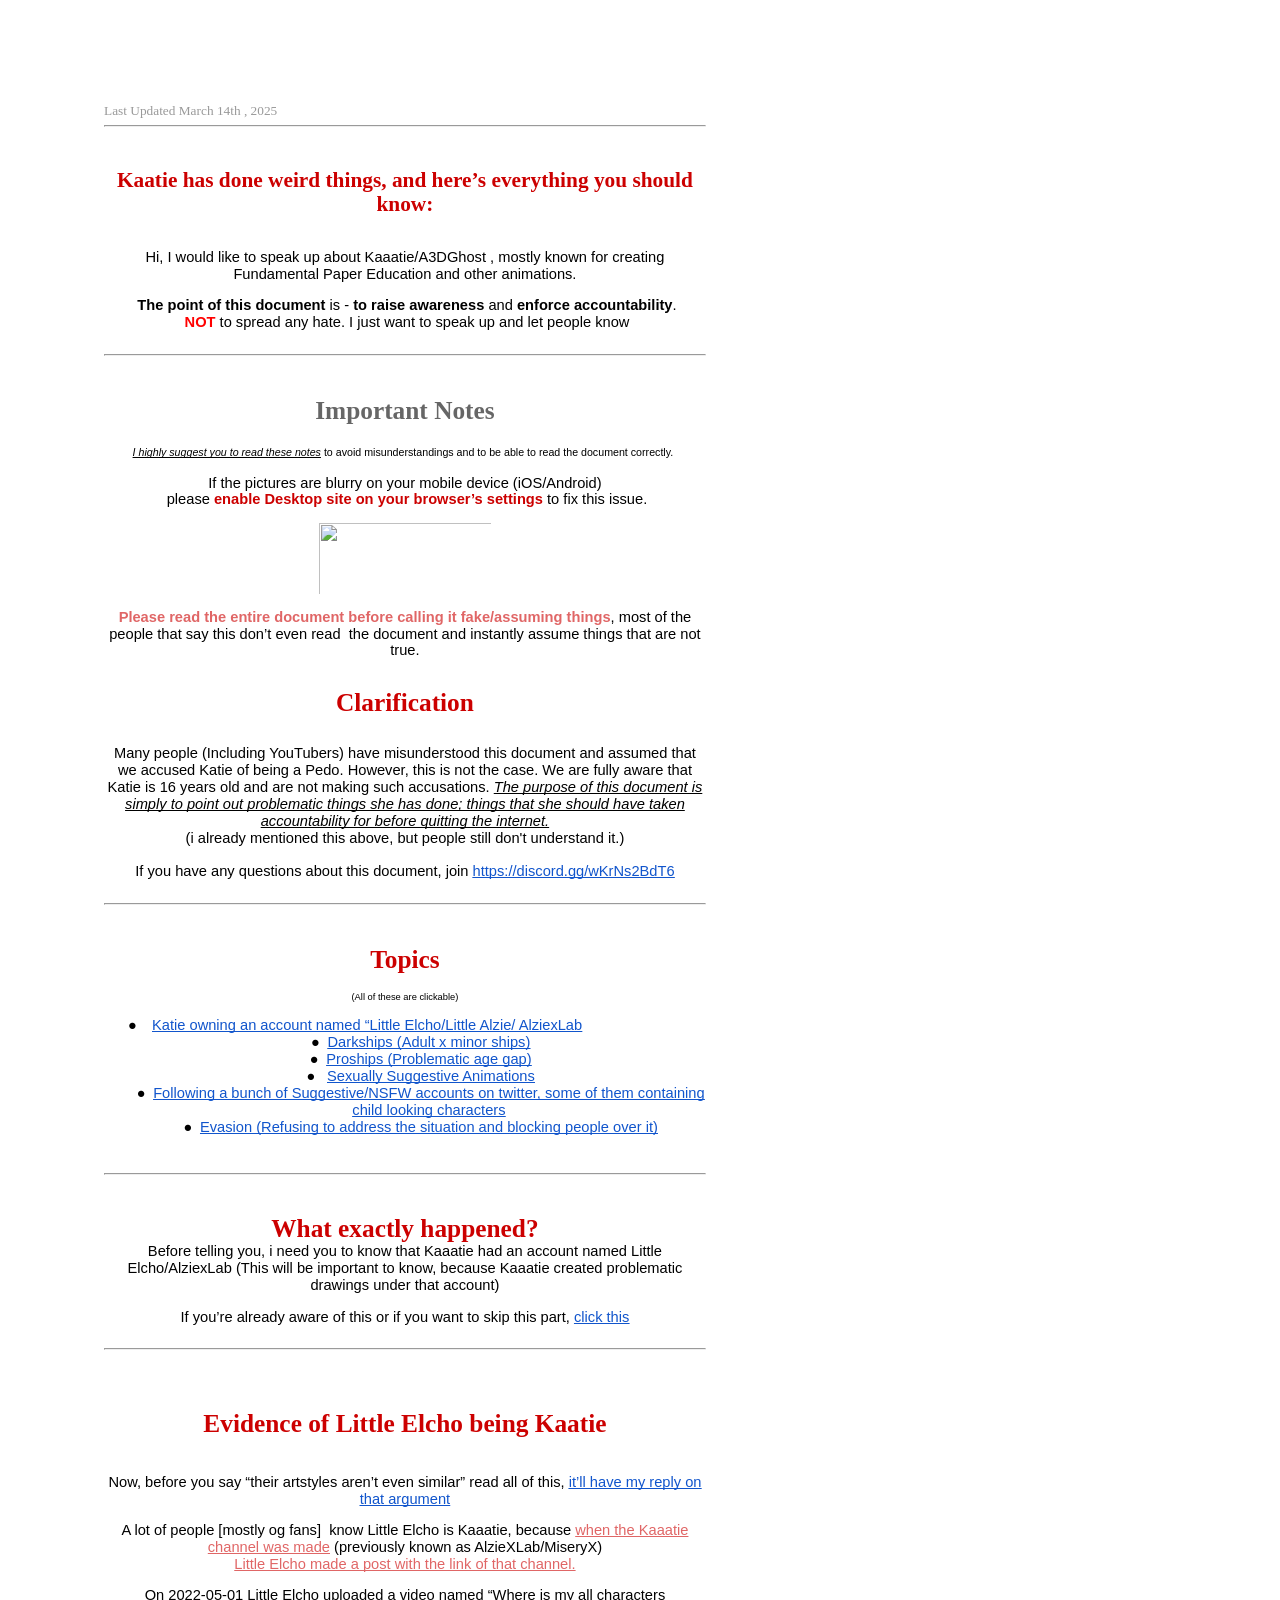
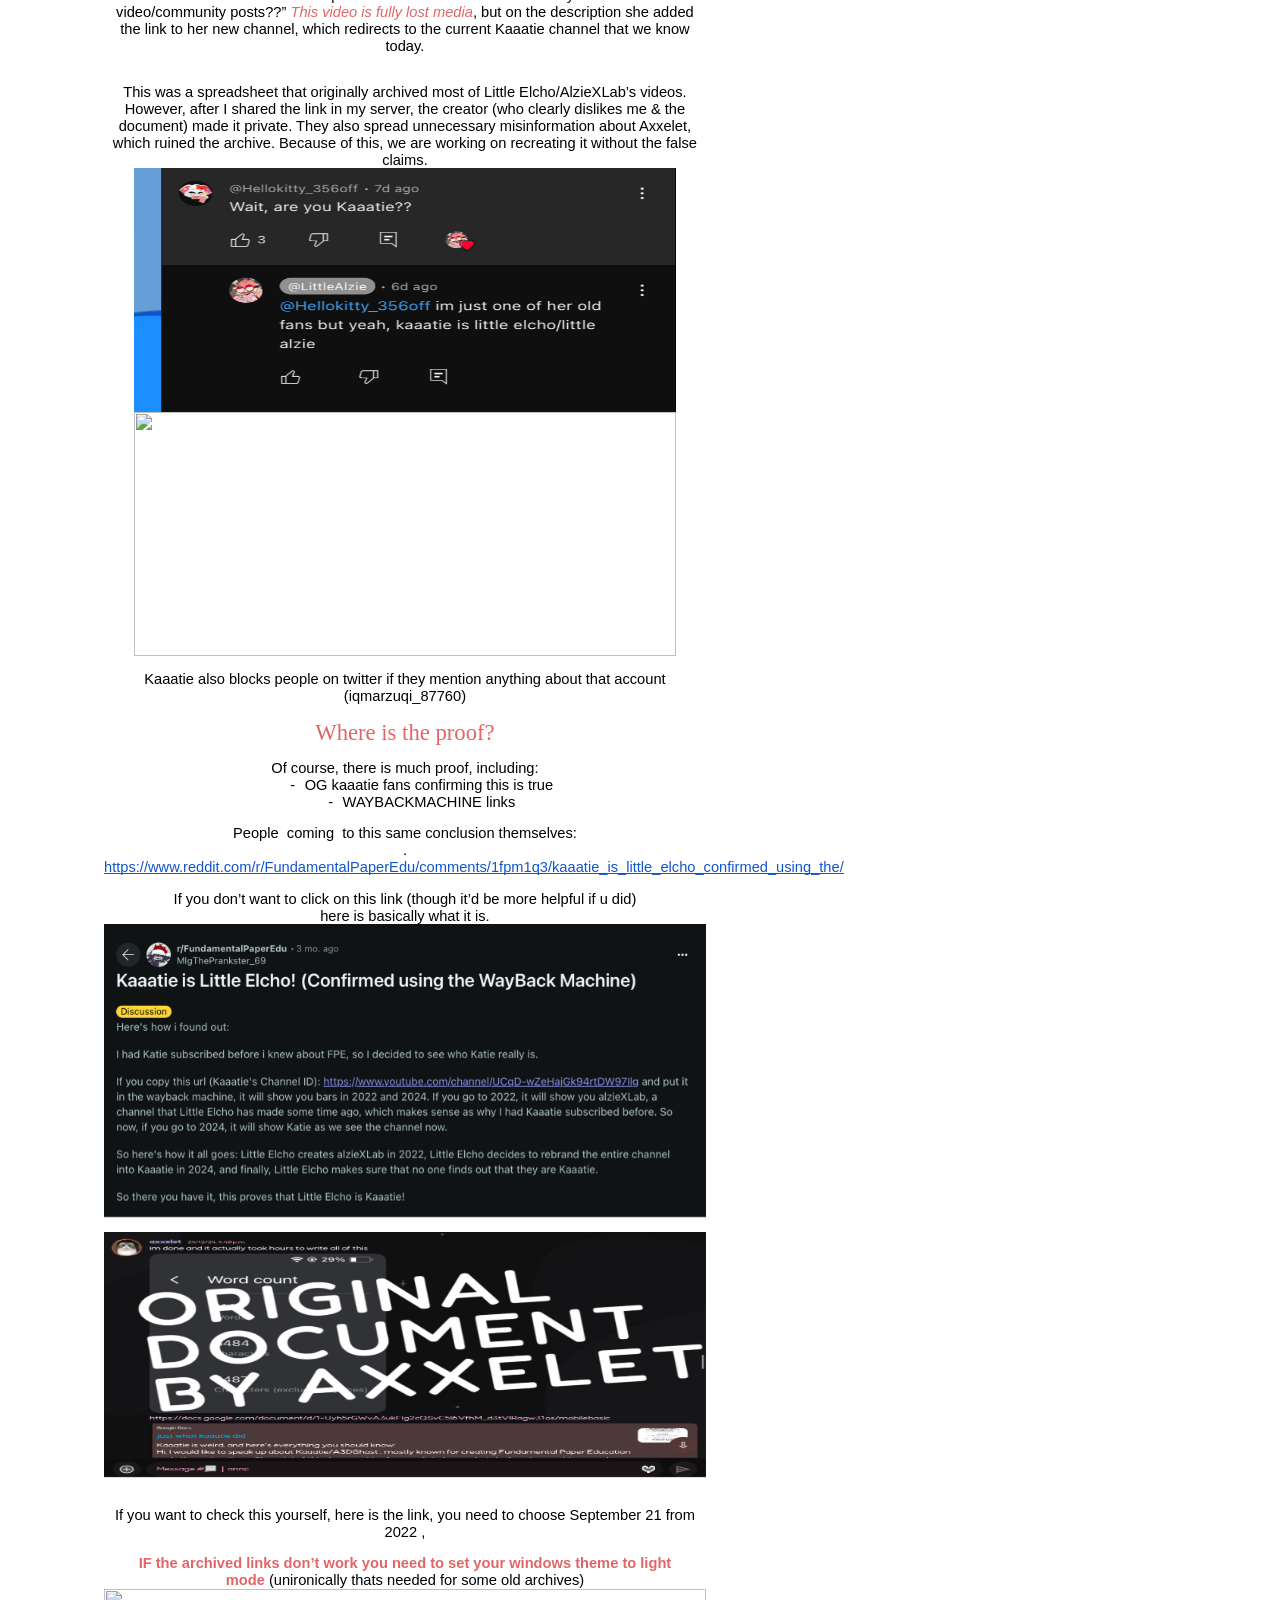
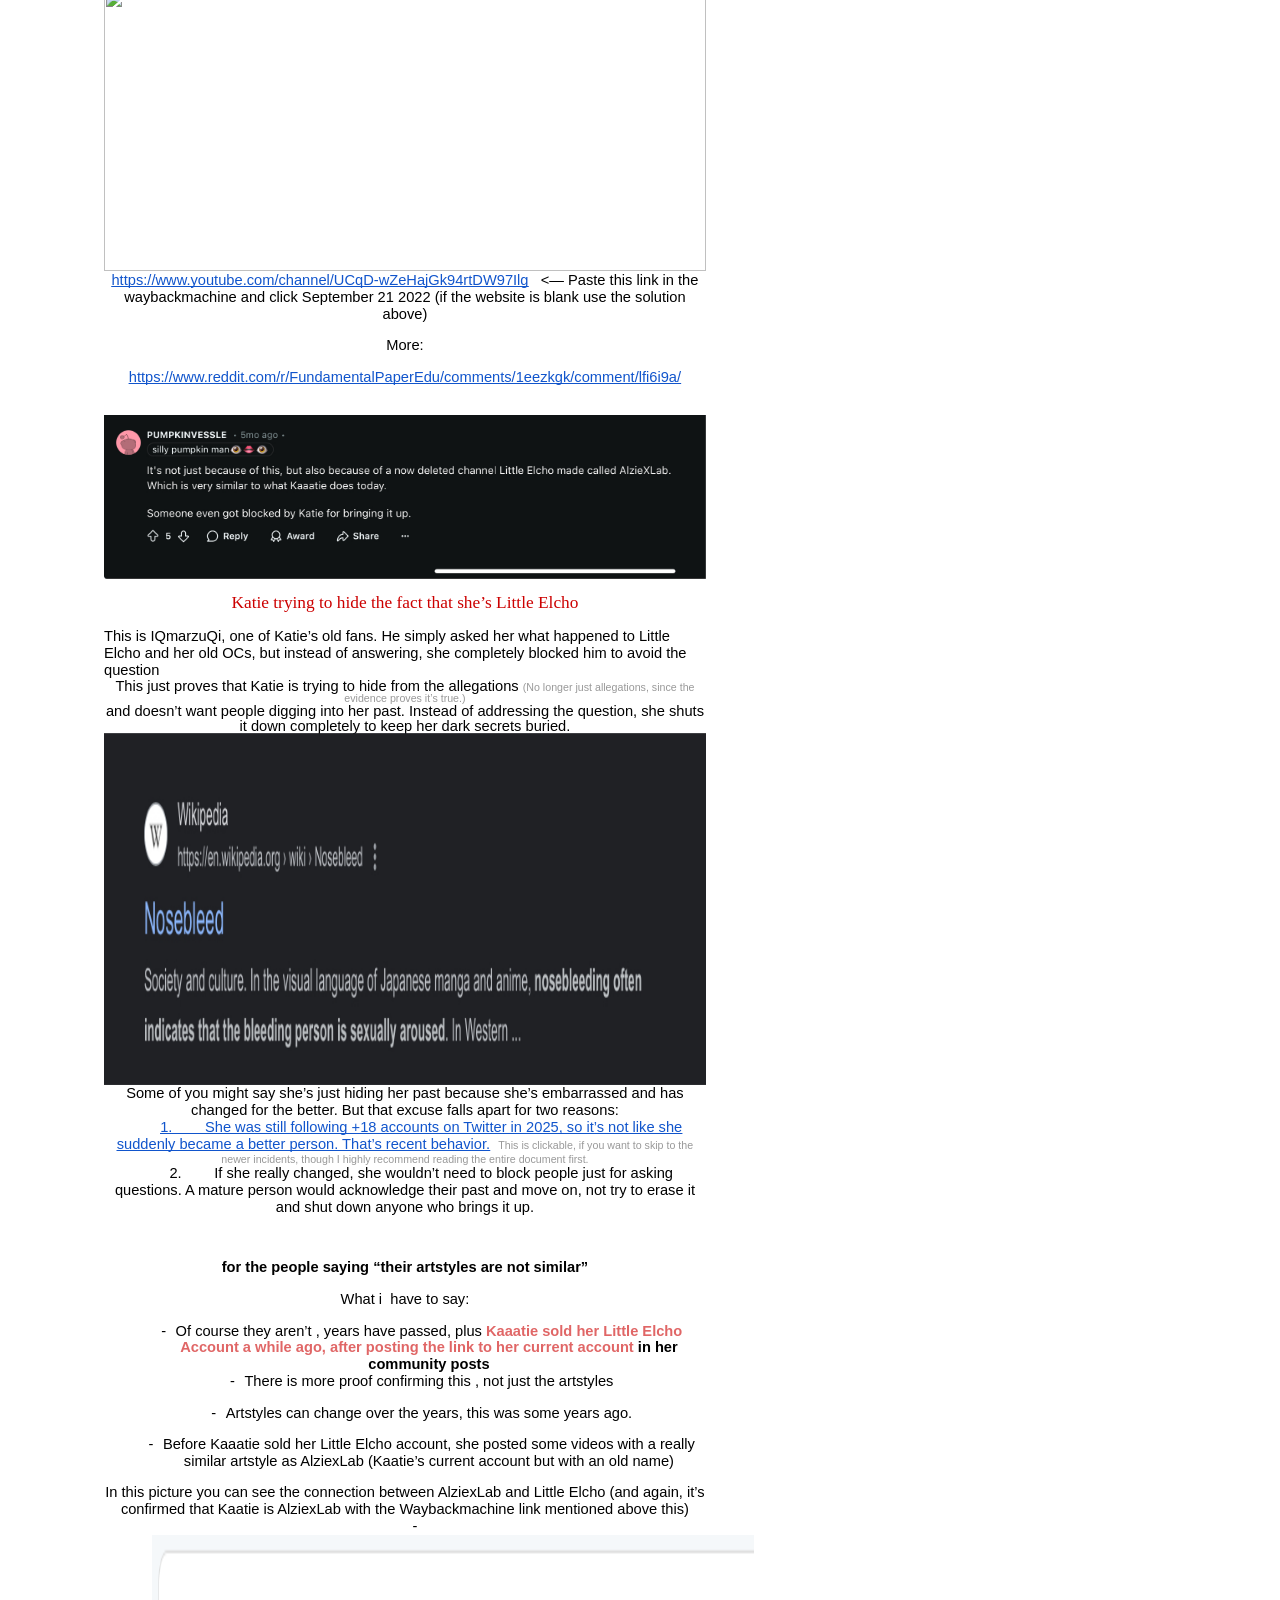
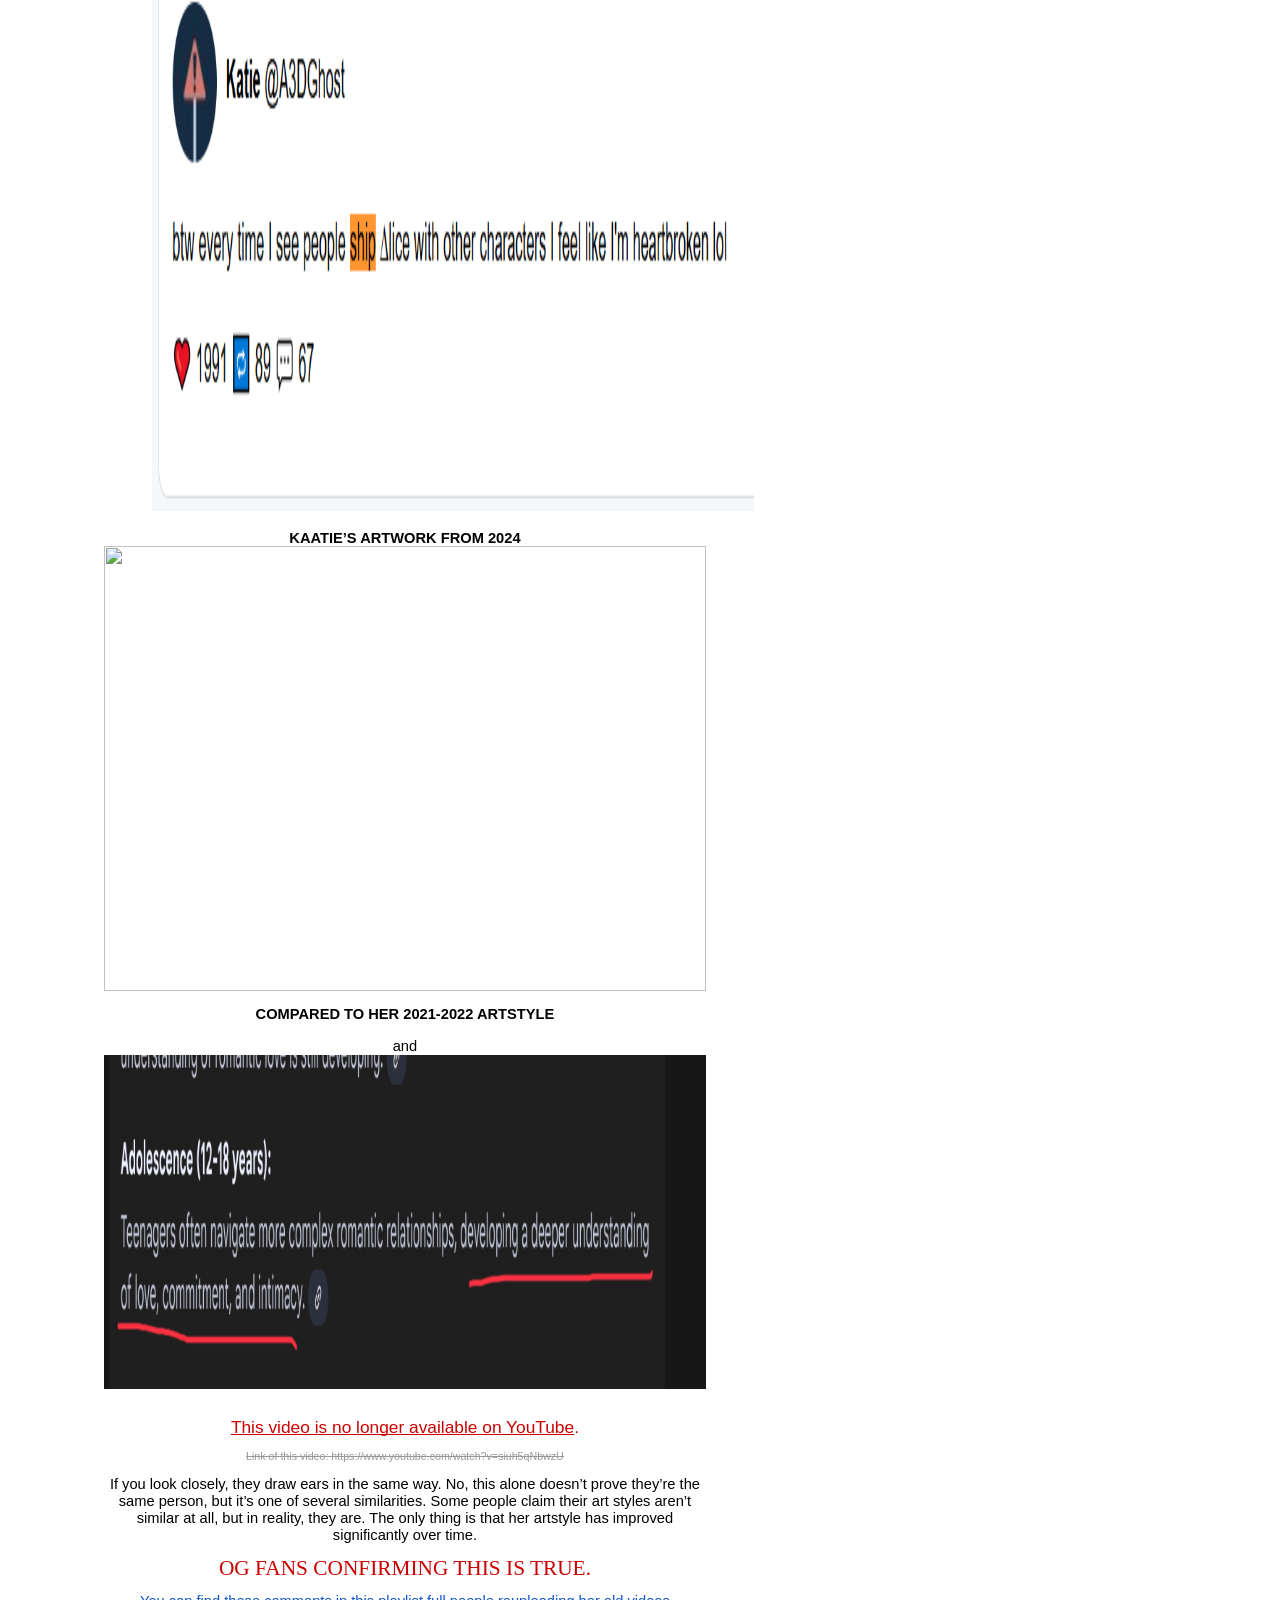
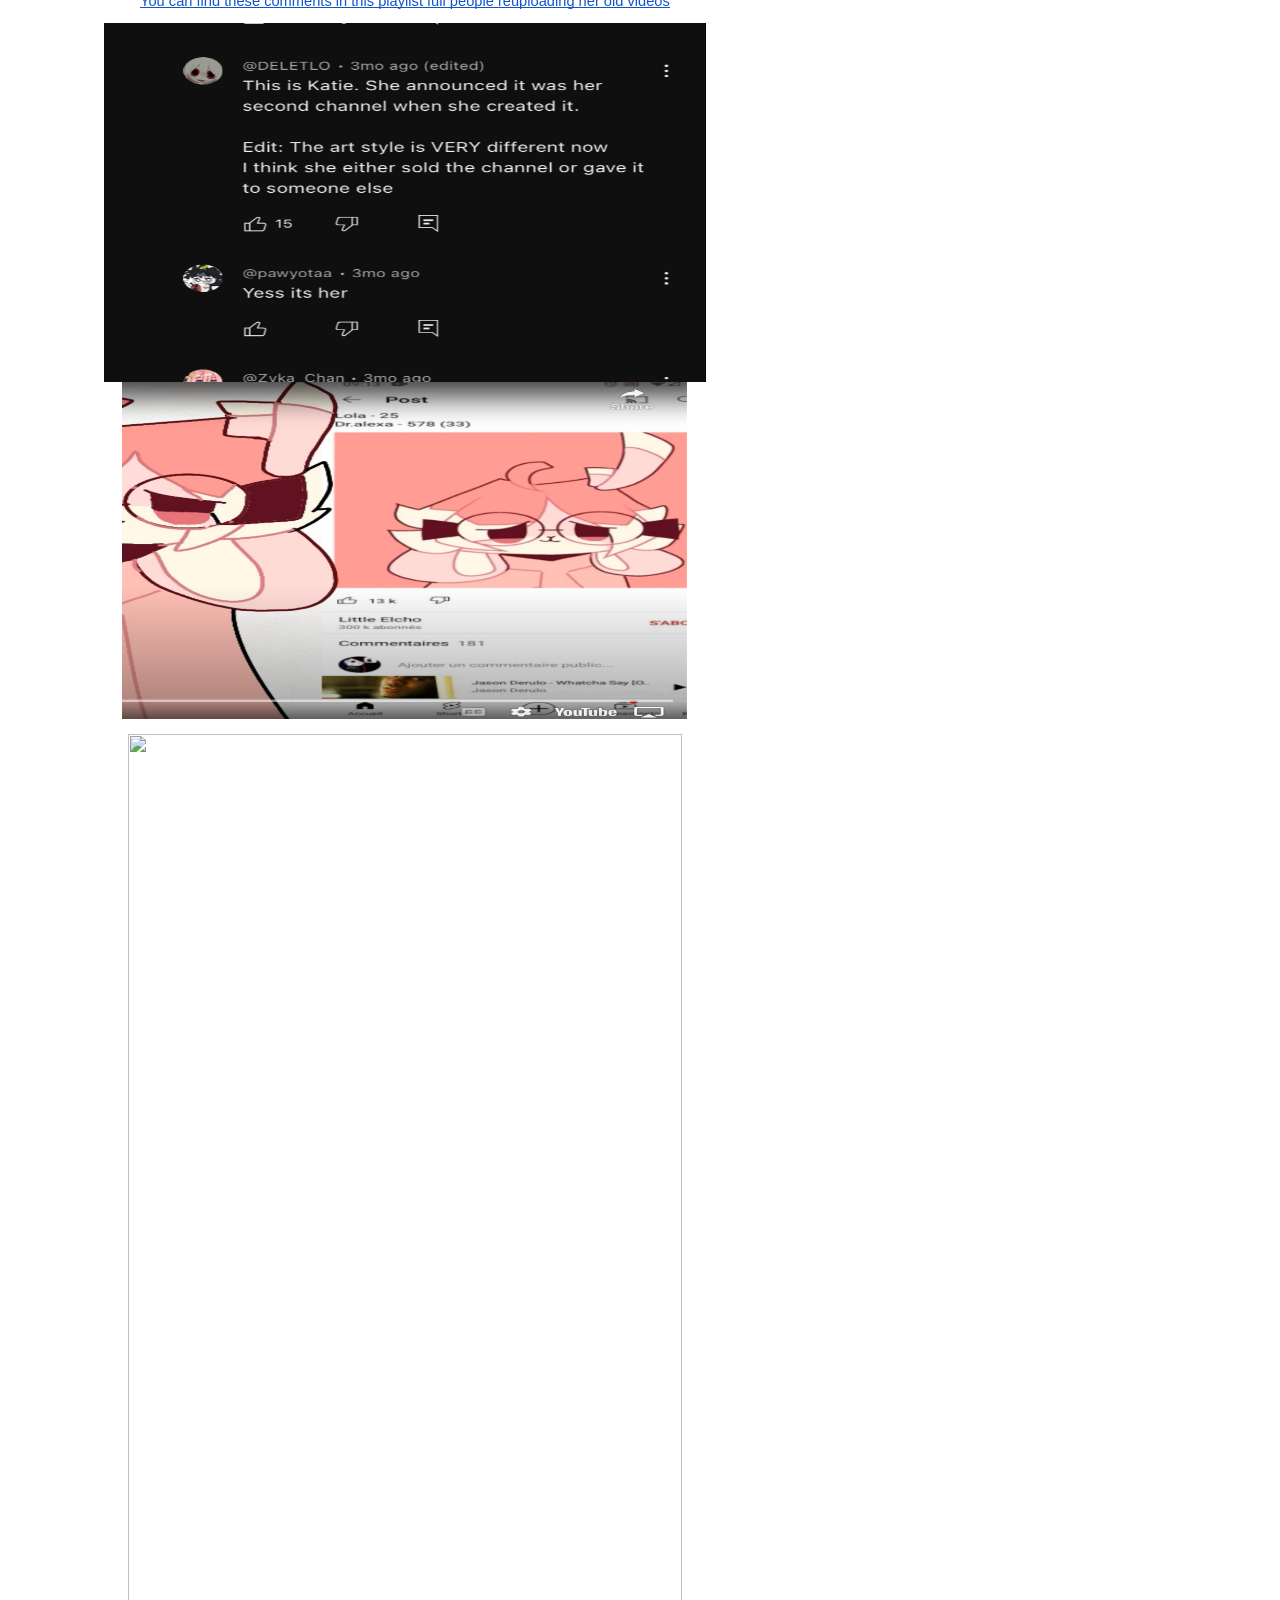
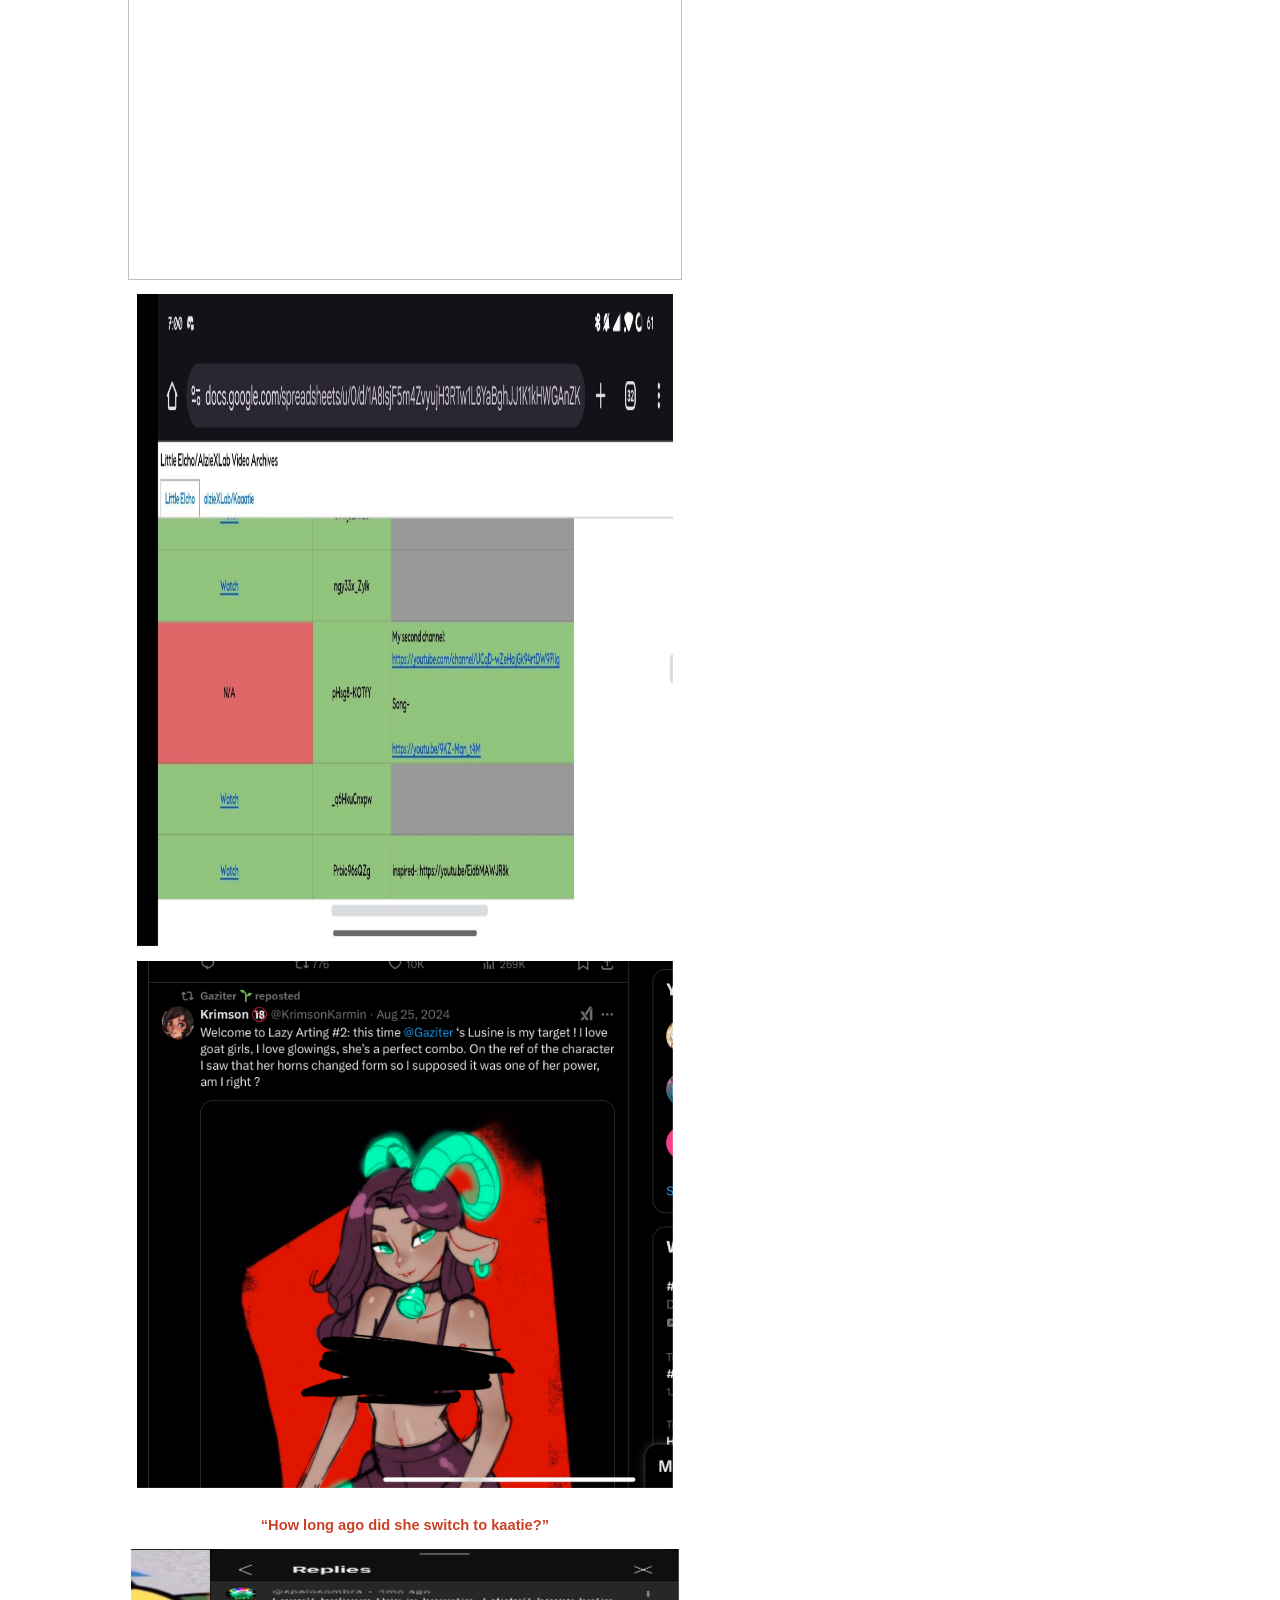
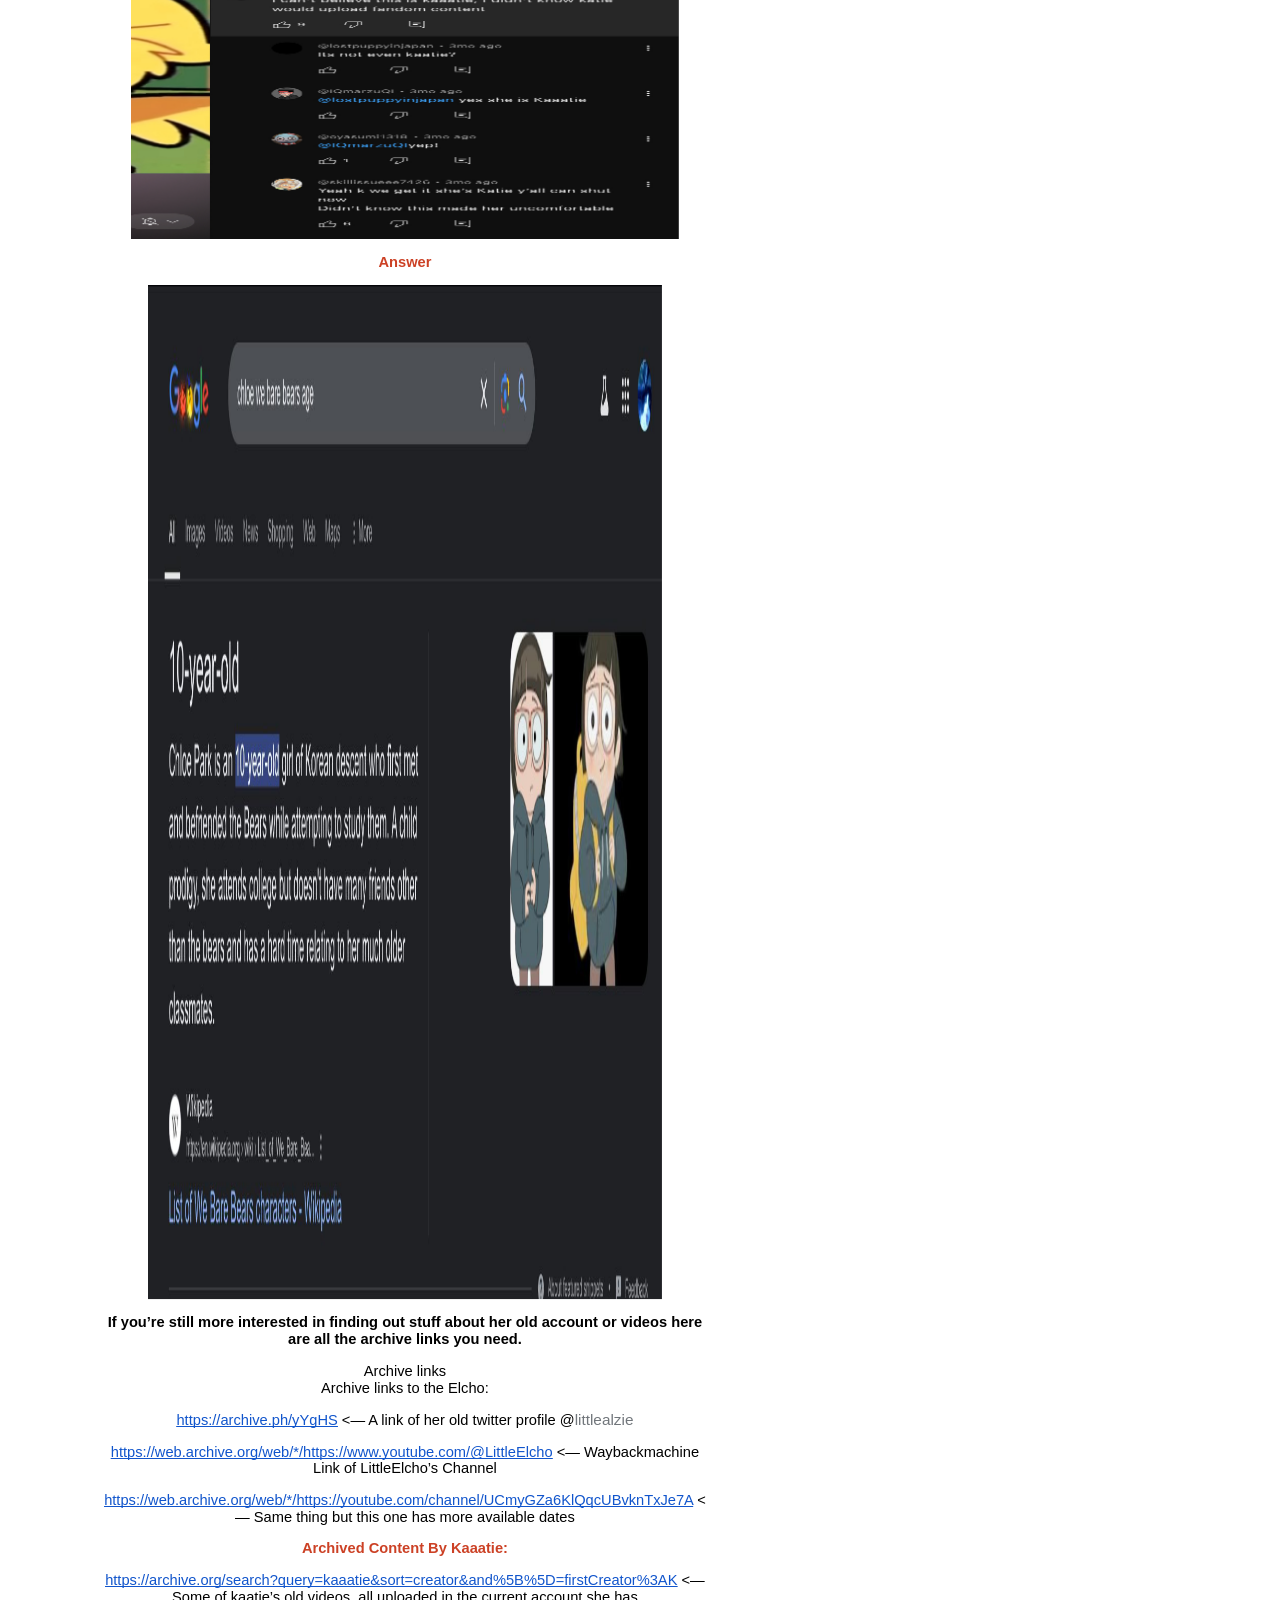
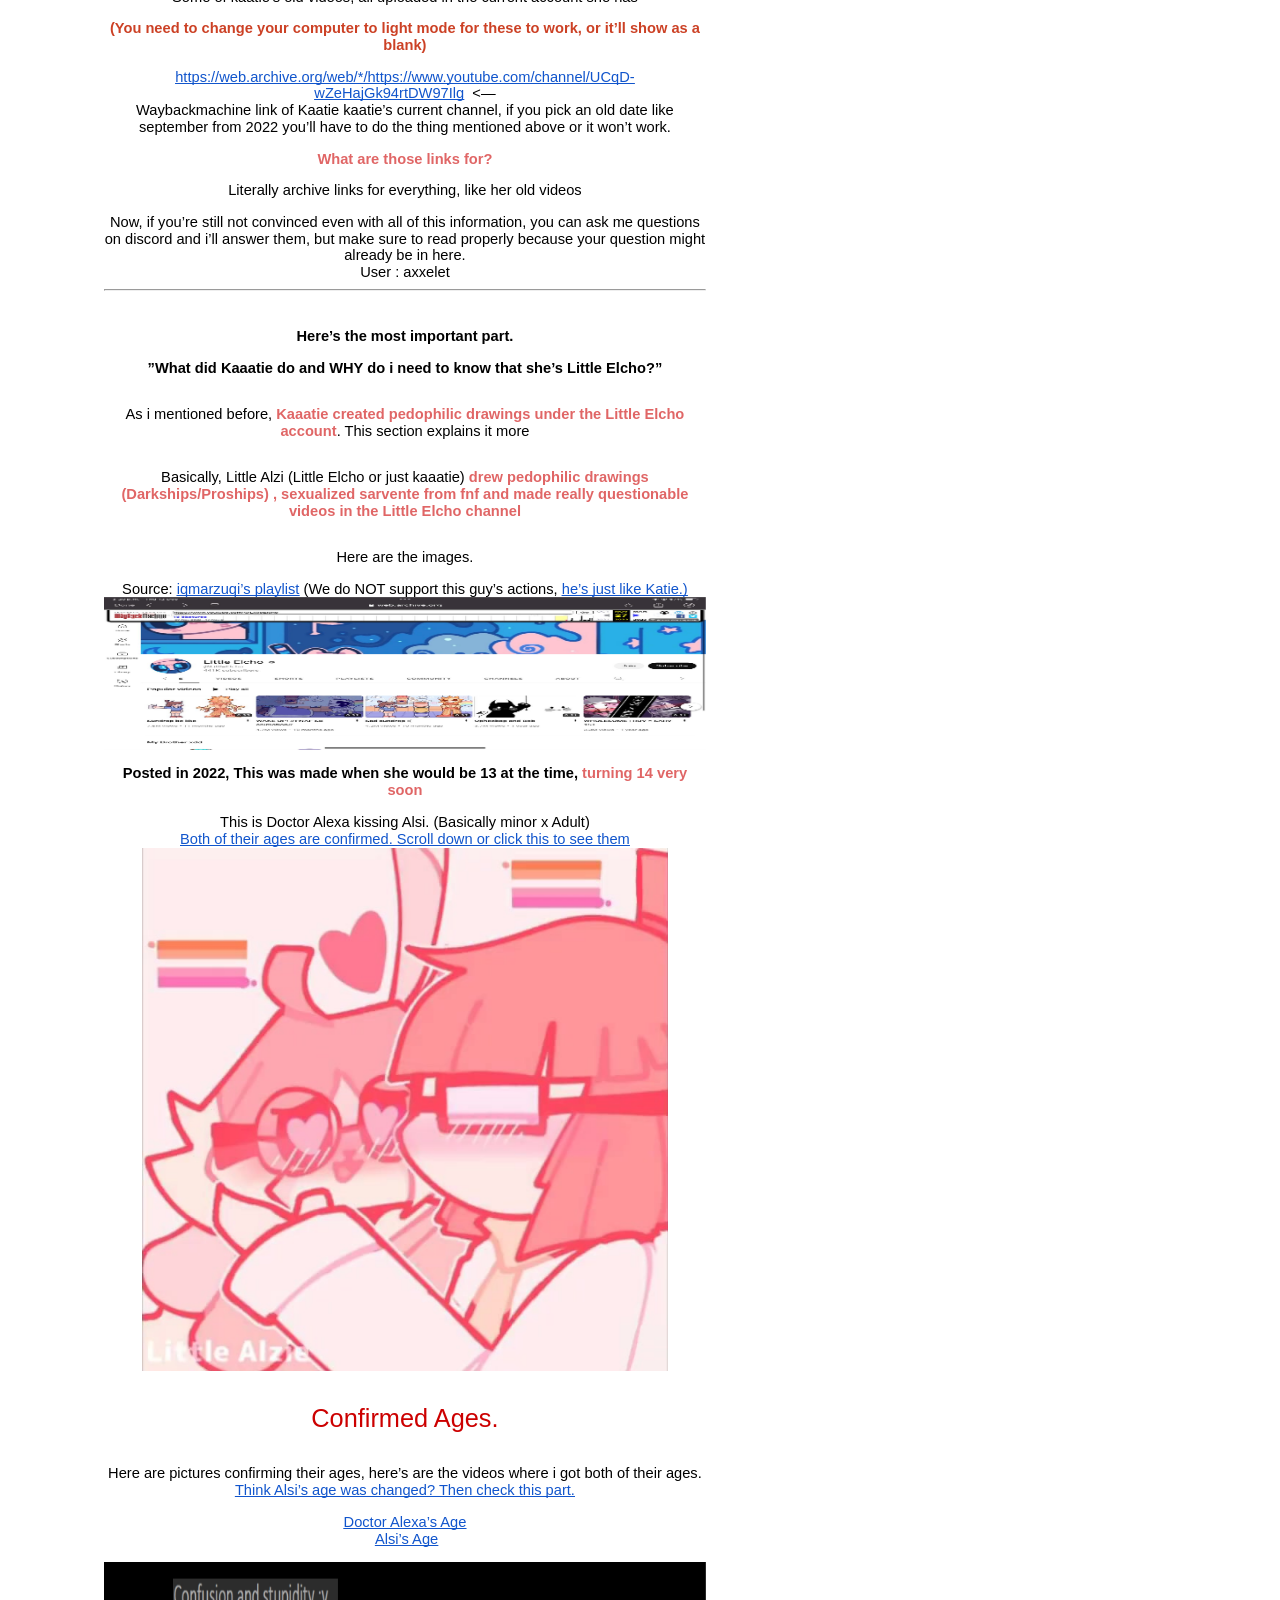
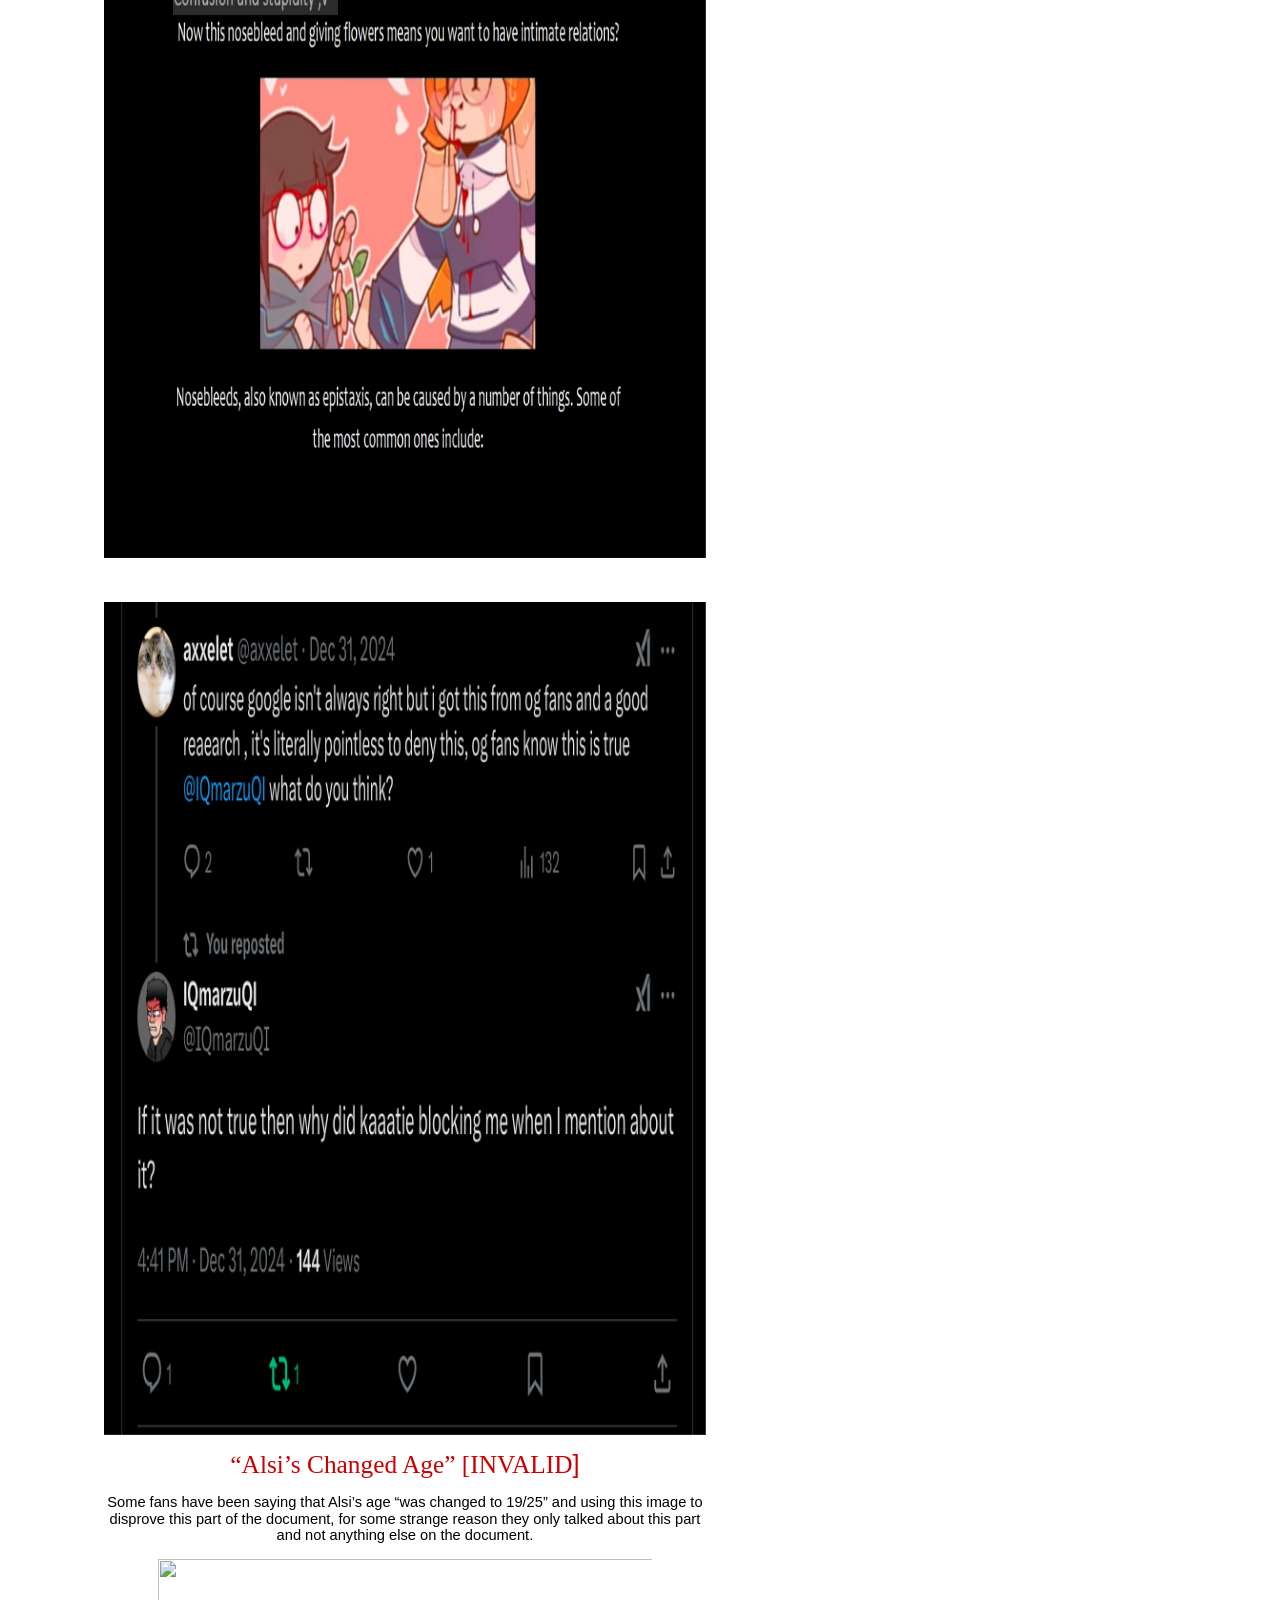
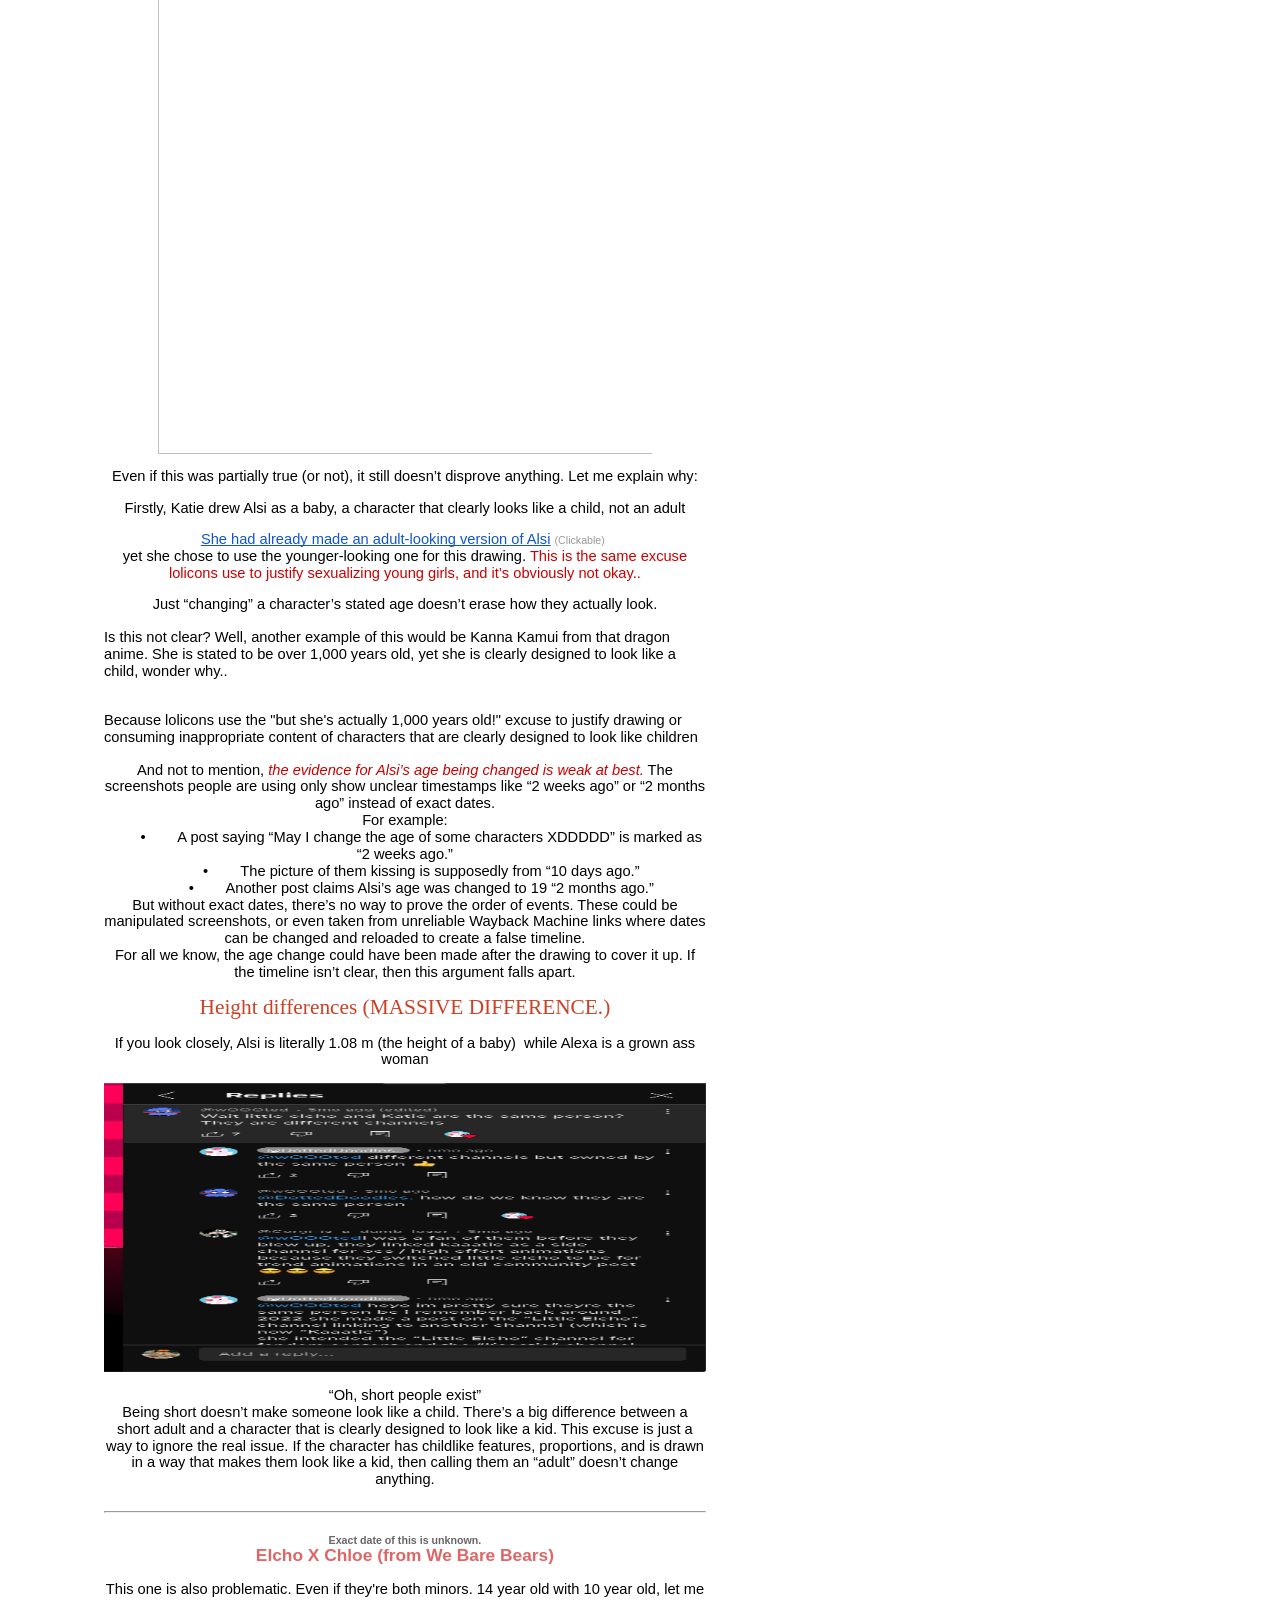
==== commit 056a343b: "Add files via upload" ====
--- a/index.html
+++ b/index.html
@@ -1 +1 @@
-<html><head><meta content="text/html; charset=UTF-8" http-equiv="content-type"><style type="text/css">ol.lst-kix_5a3ibkws6rn-3.start{counter-reset:lst-ctn-kix_5a3ibkws6rn-3 0}.lst-kix_6h7nqbmoq3hb-7>li:before{content:"\0025cb   "}.lst-kix_6h7nqbmoq3hb-6>li:before{content:"\0025cf   "}.lst-kix_6h7nqbmoq3hb-4>li:before{content:"\0025cb   "}.lst-kix_6h7nqbmoq3hb-5>li:before{content:"\0025a0   "}ul.lst-kix_2a1ay5oky626-2{list-style-type:none}ul.lst-kix_2a1ay5oky626-1{list-style-type:none}ul.lst-kix_2a1ay5oky626-4{list-style-type:none}ul.lst-kix_2a1ay5oky626-3{list-style-type:none}ul.lst-kix_2a1ay5oky626-6{list-style-type:none}ul.lst-kix_2a1ay5oky626-5{list-style-type:none}ol.lst-kix_9akmmkoelt28-8.start{counter-reset:lst-ctn-kix_9akmmkoelt28-8 0}ul.lst-kix_2a1ay5oky626-8{list-style-type:none}ul.lst-kix_2a1ay5oky626-7{list-style-type:none}.lst-kix_3n3czv3umw5e-0>li{counter-increment:lst-ctn-kix_3n3czv3umw5e-0}.lst-kix_6h7nqbmoq3hb-8>li:before{content:"\0025a0   "}ul.lst-kix_2a1ay5oky626-0{list-style-type:none}ol.lst-kix_3n3czv3umw5e-2.start{counter-reset:lst-ctn-kix_3n3czv3umw5e-2 0}.lst-kix_5a3ibkws6rn-8>li:before{content:"" counter(lst-ctn-kix_5a3ibkws6rn-8,lower-roman) ". "}.lst-kix_5a3ibkws6rn-7>li:before{content:"" counter(lst-ctn-kix_5a3ibkws6rn-7,lower-latin) ". "}.lst-kix_5a3ibkws6rn-4>li:before{content:"" counter(lst-ctn-kix_5a3ibkws6rn-4,lower-latin) ". "}.lst-kix_5a3ibkws6rn-5>li:before{content:"" counter(lst-ctn-kix_5a3ibkws6rn-5,lower-roman) ". "}ol.lst-kix_9akmmkoelt28-3.start{counter-reset:lst-ctn-kix_9akmmkoelt28-3 0}.lst-kix_5a3ibkws6rn-6>li:before{content:"" counter(lst-ctn-kix_5a3ibkws6rn-6,decimal) ". "}.lst-kix_5a3ibkws6rn-8>li{counter-increment:lst-ctn-kix_5a3ibkws6rn-8}.lst-kix_5a3ibkws6rn-0>li:before{content:"" counter(lst-ctn-kix_5a3ibkws6rn-0,decimal) ". "}.lst-kix_5a3ibkws6rn-1>li:before{content:"" counter(lst-ctn-kix_5a3ibkws6rn-1,lower-latin) ". "}.lst-kix_5a3ibkws6rn-3>li:before{content:"" counter(lst-ctn-kix_5a3ibkws6rn-3,decimal) ". "}.lst-kix_9akmmkoelt28-5>li{counter-increment:lst-ctn-kix_9akmmkoelt28-5}.lst-kix_5a3ibkws6rn-2>li:before{content:"" counter(lst-ctn-kix_5a3ibkws6rn-2,lower-roman) ". "}.lst-kix_ivu8ccem0ikx-0>li{counter-increment:lst-ctn-kix_ivu8ccem0ikx-0}ol.lst-kix_ivu8ccem0ikx-3.start{counter-reset:lst-ctn-kix_ivu8ccem0ikx-3 0}.lst-kix_sgym3ejjiytq-8>li:before{content:"-  "}.lst-kix_sgym3ejjiytq-6>li:before{content:"-  "}.lst-kix_sgym3ejjiytq-7>li:before{content:"-  "}.lst-kix_3dxds2wgw7w1-2>li:before{content:"\0025a0   "}.lst-kix_sgym3ejjiytq-4>li:before{content:"-  "}.lst-kix_sgym3ejjiytq-5>li:before{content:"-  "}.lst-kix_3dxds2wgw7w1-1>li:before{content:"\0025cb   "}.lst-kix_9akmmkoelt28-1>li{counter-increment:lst-ctn-kix_9akmmkoelt28-1}.lst-kix_3n3czv3umw5e-7>li{counter-increment:lst-ctn-kix_3n3czv3umw5e-7}.lst-kix_3dxds2wgw7w1-0>li:before{content:"\0025cf   "}.lst-kix_sgym3ejjiytq-0>li:before{content:"-  "}.lst-kix_sgym3ejjiytq-1>li:before{content:"-  "}.lst-kix_sgym3ejjiytq-2>li:before{content:"-  "}.lst-kix_sgym3ejjiytq-3>li:before{content:"-  "}.lst-kix_9akmmkoelt28-7>li{counter-increment:lst-ctn-kix_9akmmkoelt28-7}ol.lst-kix_3n3czv3umw5e-7.start{counter-reset:lst-ctn-kix_3n3czv3umw5e-7 0}ol.lst-kix_5a3ibkws6rn-8.start{counter-reset:lst-ctn-kix_5a3ibkws6rn-8 0}ul.lst-kix_h5o4xpju578v-7{list-style-type:none}ul.lst-kix_h5o4xpju578v-6{list-style-type:none}ul.lst-kix_h5o4xpju578v-5{list-style-type:none}ul.lst-kix_h5o4xpju578v-4{list-style-type:none}ol.lst-kix_9akmmkoelt28-2{list-style-type:none}ol.lst-kix_9akmmkoelt28-1{list-style-type:none}ol.lst-kix_9akmmkoelt28-0{list-style-type:none}ul.lst-kix_h5o4xpju578v-8{list-style-type:none}ol.lst-kix_9akmmkoelt28-6{list-style-type:none}ol.lst-kix_9akmmkoelt28-5{list-style-type:none}ol.lst-kix_9akmmkoelt28-4{list-style-type:none}ol.lst-kix_3n3czv3umw5e-8.start{counter-reset:lst-ctn-kix_3n3czv3umw5e-8 0}ol.lst-kix_9akmmkoelt28-3{list-style-type:none}ul.lst-kix_h5o4xpju578v-3{list-style-type:none}ul.lst-kix_h5o4xpju578v-2{list-style-type:none}ul.lst-kix_h5o4xpju578v-1{list-style-type:none}ol.lst-kix_9akmmkoelt28-8{list-style-type:none}ul.lst-kix_h5o4xpju578v-0{list-style-type:none}ol.lst-kix_9akmmkoelt28-7{list-style-type:none}.lst-kix_3dxds2wgw7w1-8>li:before{content:"\0025a0   "}.lst-kix_3n3czv3umw5e-4>li{counter-increment:lst-ctn-kix_3n3czv3umw5e-4}.lst-kix_6h7nqbmoq3hb-2>li:before{content:"\0025a0   "}.lst-kix_3dxds2wgw7w1-5>li:before{content:"\0025a0   "}.lst-kix_3dxds2wgw7w1-7>li:before{content:"\0025cb   "}ol.lst-kix_3n3czv3umw5e-1.start{counter-reset:lst-ctn-kix_3n3czv3umw5e-1 0}.lst-kix_6h7nqbmoq3hb-3>li:before{content:"\0025cf   "}.lst-kix_3dxds2wgw7w1-6>li:before{content:"\0025cf   "}ol.lst-kix_ivu8ccem0ikx-4.start{counter-reset:lst-ctn-kix_ivu8ccem0ikx-4 0}.lst-kix_3dxds2wgw7w1-3>li:before{content:"\0025cf   "}.lst-kix_6h7nqbmoq3hb-0>li:before{content:"\0025cf   "}.lst-kix_5a3ibkws6rn-1>li{counter-increment:lst-ctn-kix_5a3ibkws6rn-1}.lst-kix_6h7nqbmoq3hb-1>li:before{content:"\0025cb   "}.lst-kix_3dxds2wgw7w1-4>li:before{content:"\0025cb   "}.lst-kix_h5o4xpju578v-2>li:before{content:"-  "}.lst-kix_ivu8ccem0ikx-3>li{counter-increment:lst-ctn-kix_ivu8ccem0ikx-3}.lst-kix_h5o4xpju578v-0>li:before{content:"-  "}.lst-kix_h5o4xpju578v-4>li:before{content:"-  "}.lst-kix_3n3czv3umw5e-5>li{counter-increment:lst-ctn-kix_3n3czv3umw5e-5}ol.lst-kix_ivu8ccem0ikx-0{list-style-type:none}.lst-kix_zw461fnn3mb-6>li:before{content:"\0025cf   "}ol.lst-kix_ivu8ccem0ikx-2{list-style-type:none}ol.lst-kix_ivu8ccem0ikx-1{list-style-type:none}ol.lst-kix_ivu8ccem0ikx-4{list-style-type:none}ol.lst-kix_ivu8ccem0ikx-3{list-style-type:none}ol.lst-kix_ivu8ccem0ikx-6{list-style-type:none}ol.lst-kix_ivu8ccem0ikx-5{list-style-type:none}.lst-kix_3n3czv3umw5e-1>li:before{content:"" counter(lst-ctn-kix_3n3czv3umw5e-1,lower-latin) ". "}ol.lst-kix_ivu8ccem0ikx-8{list-style-type:none}ol.lst-kix_ivu8ccem0ikx-7{list-style-type:none}.lst-kix_zw461fnn3mb-0>li:before{content:"\0025cf   "}.lst-kix_zw461fnn3mb-8>li:before{content:"\0025a0   "}ol.lst-kix_3n3czv3umw5e-8{list-style-type:none}ol.lst-kix_3n3czv3umw5e-6{list-style-type:none}.lst-kix_h5o4xpju578v-8>li:before{content:"-  "}ol.lst-kix_3n3czv3umw5e-7{list-style-type:none}ol.lst-kix_3n3czv3umw5e-4{list-style-type:none}ol.lst-kix_3n3czv3umw5e-5{list-style-type:none}.lst-kix_h5o4xpju578v-6>li:before{content:"-  "}.lst-kix_ivu8ccem0ikx-4>li{counter-increment:lst-ctn-kix_ivu8ccem0ikx-4}.lst-kix_3n3czv3umw5e-6>li{counter-increment:lst-ctn-kix_3n3czv3umw5e-6}ul.lst-kix_6h7nqbmoq3hb-0{list-style-type:none}ol.lst-kix_ivu8ccem0ikx-2.start{counter-reset:lst-ctn-kix_ivu8ccem0ikx-2 0}ol.lst-kix_3n3czv3umw5e-2{list-style-type:none}ul.lst-kix_6h7nqbmoq3hb-8{list-style-type:none}.lst-kix_5a3ibkws6rn-3>li{counter-increment:lst-ctn-kix_5a3ibkws6rn-3}ol.lst-kix_3n3czv3umw5e-3{list-style-type:none}ul.lst-kix_6h7nqbmoq3hb-7{list-style-type:none}ol.lst-kix_3n3czv3umw5e-0{list-style-type:none}ul.lst-kix_6h7nqbmoq3hb-6{list-style-type:none}ol.lst-kix_3n3czv3umw5e-1{list-style-type:none}ul.lst-kix_6h7nqbmoq3hb-5{list-style-type:none}ul.lst-kix_6h7nqbmoq3hb-4{list-style-type:none}ul.lst-kix_6h7nqbmoq3hb-3{list-style-type:none}ul.lst-kix_6h7nqbmoq3hb-2{list-style-type:none}ul.lst-kix_6h7nqbmoq3hb-1{list-style-type:none}.lst-kix_ivu8ccem0ikx-5>li{counter-increment:lst-ctn-kix_ivu8ccem0ikx-5}.lst-kix_zw461fnn3mb-2>li:before{content:"\0025a0   "}.lst-kix_zw461fnn3mb-4>li:before{content:"\0025cb   "}.lst-kix_ivu8ccem0ikx-8>li:before{content:"" counter(lst-ctn-kix_ivu8ccem0ikx-8,lower-roman) ". "}.lst-kix_ivu8ccem0ikx-6>li:before{content:"" counter(lst-ctn-kix_ivu8ccem0ikx-6,decimal) ". "}.lst-kix_5a3ibkws6rn-2>li{counter-increment:lst-ctn-kix_5a3ibkws6rn-2}ol.lst-kix_ivu8ccem0ikx-0.start{counter-reset:lst-ctn-kix_ivu8ccem0ikx-0 0}.lst-kix_tvk8bpgpl7bt-7>li:before{content:"\0025cf   "}.lst-kix_9akmmkoelt28-3>li:before{content:"" counter(lst-ctn-kix_9akmmkoelt28-3,decimal) ". "}.lst-kix_tvk8bpgpl7bt-3>li:before{content:"\0025cf   "}.lst-kix_ivu8ccem0ikx-0>li:before{content:"" counter(lst-ctn-kix_ivu8ccem0ikx-0,decimal) ". "}.lst-kix_2a1ay5oky626-2>li:before{content:"-  "}.lst-kix_9akmmkoelt28-0>li{counter-increment:lst-ctn-kix_9akmmkoelt28-0}.lst-kix_tvk8bpgpl7bt-1>li:before{content:"\0025cf   "}.lst-kix_tvk8bpgpl7bt-5>li:before{content:"\0025cf   "}.lst-kix_ivu8ccem0ikx-2>li:before{content:"" counter(lst-ctn-kix_ivu8ccem0ikx-2,lower-roman) ". "}.lst-kix_9akmmkoelt28-5>li:before{content:"" counter(lst-ctn-kix_9akmmkoelt28-5,lower-roman) ". "}.lst-kix_ivu8ccem0ikx-4>li:before{content:"" counter(lst-ctn-kix_ivu8ccem0ikx-4,lower-latin) ". "}.lst-kix_2a1ay5oky626-0>li:before{content:"-  "}.lst-kix_2a1ay5oky626-8>li:before{content:"-  "}.lst-kix_9akmmkoelt28-6>li{counter-increment:lst-ctn-kix_9akmmkoelt28-6}ol.lst-kix_9akmmkoelt28-7.start{counter-reset:lst-ctn-kix_9akmmkoelt28-7 0}.lst-kix_9akmmkoelt28-7>li:before{content:"" counter(lst-ctn-kix_9akmmkoelt28-7,lower-latin) ". "}ul.lst-kix_3dxds2wgw7w1-0{list-style-type:none}ul.lst-kix_3dxds2wgw7w1-2{list-style-type:none}ul.lst-kix_3dxds2wgw7w1-1{list-style-type:none}ul.lst-kix_3dxds2wgw7w1-4{list-style-type:none}.lst-kix_2a1ay5oky626-6>li:before{content:"-  "}ul.lst-kix_3dxds2wgw7w1-3{list-style-type:none}ul.lst-kix_3dxds2wgw7w1-6{list-style-type:none}ul.lst-kix_3dxds2wgw7w1-5{list-style-type:none}ul.lst-kix_3dxds2wgw7w1-8{list-style-type:none}.lst-kix_2a1ay5oky626-4>li:before{content:"-  "}ul.lst-kix_3dxds2wgw7w1-7{list-style-type:none}ol.lst-kix_ivu8ccem0ikx-1.start{counter-reset:lst-ctn-kix_ivu8ccem0ikx-1 0}ol.lst-kix_3n3czv3umw5e-5.start{counter-reset:lst-ctn-kix_3n3czv3umw5e-5 0}.lst-kix_9akmmkoelt28-4>li{counter-increment:lst-ctn-kix_9akmmkoelt28-4}ol.lst-kix_5a3ibkws6rn-0.start{counter-reset:lst-ctn-kix_5a3ibkws6rn-0 0}ol.lst-kix_9akmmkoelt28-0.start{counter-reset:lst-ctn-kix_9akmmkoelt28-0 0}.lst-kix_9akmmkoelt28-2>li:before{content:"" counter(lst-ctn-kix_9akmmkoelt28-2,lower-roman) ". "}.lst-kix_9akmmkoelt28-1>li:before{content:"" counter(lst-ctn-kix_9akmmkoelt28-1,lower-latin) ". "}.lst-kix_9akmmkoelt28-0>li:before{content:"" counter(lst-ctn-kix_9akmmkoelt28-0,decimal) ". "}.lst-kix_5a3ibkws6rn-0>li{counter-increment:lst-ctn-kix_5a3ibkws6rn-0}ol.lst-kix_5a3ibkws6rn-6.start{counter-reset:lst-ctn-kix_5a3ibkws6rn-6 0}.lst-kix_ivu8ccem0ikx-8>li{counter-increment:lst-ctn-kix_ivu8ccem0ikx-8}ol.lst-kix_9akmmkoelt28-6.start{counter-reset:lst-ctn-kix_9akmmkoelt28-6 0}.lst-kix_3n3czv3umw5e-8>li{counter-increment:lst-ctn-kix_3n3czv3umw5e-8}.lst-kix_9akmmkoelt28-2>li{counter-increment:lst-ctn-kix_9akmmkoelt28-2}.lst-kix_5a3ibkws6rn-7>li{counter-increment:lst-ctn-kix_5a3ibkws6rn-7}.lst-kix_ivu8ccem0ikx-6>li{counter-increment:lst-ctn-kix_ivu8ccem0ikx-6}ol.lst-kix_3n3czv3umw5e-0.start{counter-reset:lst-ctn-kix_3n3czv3umw5e-0 0}ol.lst-kix_9akmmkoelt28-5.start{counter-reset:lst-ctn-kix_9akmmkoelt28-5 0}.lst-kix_3n3czv3umw5e-6>li:before{content:"" counter(lst-ctn-kix_3n3czv3umw5e-6,decimal) ". "}ol.lst-kix_5a3ibkws6rn-1.start{counter-reset:lst-ctn-kix_5a3ibkws6rn-1 0}ol.lst-kix_5a3ibkws6rn-7.start{counter-reset:lst-ctn-kix_5a3ibkws6rn-7 0}.lst-kix_3n3czv3umw5e-4>li:before{content:"" counter(lst-ctn-kix_3n3czv3umw5e-4,lower-latin) ". "}.lst-kix_3n3czv3umw5e-8>li:before{content:"" counter(lst-ctn-kix_3n3czv3umw5e-8,lower-roman) ". "}.lst-kix_3n3czv3umw5e-1>li{counter-increment:lst-ctn-kix_3n3czv3umw5e-1}.lst-kix_3n3czv3umw5e-3>li:before{content:"" counter(lst-ctn-kix_3n3czv3umw5e-3,decimal) ". "}.lst-kix_3n3czv3umw5e-7>li:before{content:"" counter(lst-ctn-kix_3n3czv3umw5e-7,lower-latin) ". "}.lst-kix_3n3czv3umw5e-5>li:before{content:"" counter(lst-ctn-kix_3n3czv3umw5e-5,lower-roman) ". "}.lst-kix_5a3ibkws6rn-4>li{counter-increment:lst-ctn-kix_5a3ibkws6rn-4}.lst-kix_h5o4xpju578v-1>li:before{content:"-  "}.lst-kix_h5o4xpju578v-3>li:before{content:"-  "}.lst-kix_zw461fnn3mb-5>li:before{content:"\0025a0   "}.lst-kix_zw461fnn3mb-7>li:before{content:"\0025cb   "}.lst-kix_3n3czv3umw5e-0>li:before{content:"" counter(lst-ctn-kix_3n3czv3umw5e-0,decimal) ". "}ul.lst-kix_zw461fnn3mb-7{list-style-type:none}ul.lst-kix_zw461fnn3mb-8{list-style-type:none}ol.lst-kix_9akmmkoelt28-4.start{counter-reset:lst-ctn-kix_9akmmkoelt28-4 0}ul.lst-kix_zw461fnn3mb-5{list-style-type:none}ul.lst-kix_zw461fnn3mb-6{list-style-type:none}.lst-kix_3n3czv3umw5e-2>li:before{content:"" counter(lst-ctn-kix_3n3czv3umw5e-2,lower-roman) ". "}ol.lst-kix_ivu8ccem0ikx-5.start{counter-reset:lst-ctn-kix_ivu8ccem0ikx-5 0}.lst-kix_zw461fnn3mb-1>li:before{content:"\0025cb   "}.lst-kix_h5o4xpju578v-5>li:before{content:"-  "}.lst-kix_h5o4xpju578v-7>li:before{content:"-  "}ol.lst-kix_ivu8ccem0ikx-8.start{counter-reset:lst-ctn-kix_ivu8ccem0ikx-8 0}ol.lst-kix_3n3czv3umw5e-3.start{counter-reset:lst-ctn-kix_3n3czv3umw5e-3 0}ol.lst-kix_5a3ibkws6rn-1{list-style-type:none}ol.lst-kix_5a3ibkws6rn-0{list-style-type:none}ol.lst-kix_5a3ibkws6rn-2.start{counter-reset:lst-ctn-kix_5a3ibkws6rn-2 0}ol.lst-kix_5a3ibkws6rn-3{list-style-type:none}ol.lst-kix_5a3ibkws6rn-2{list-style-type:none}ol.lst-kix_5a3ibkws6rn-5{list-style-type:none}.lst-kix_5a3ibkws6rn-5>li{counter-increment:lst-ctn-kix_5a3ibkws6rn-5}ol.lst-kix_5a3ibkws6rn-4{list-style-type:none}ol.lst-kix_5a3ibkws6rn-7{list-style-type:none}ol.lst-kix_5a3ibkws6rn-6{list-style-type:none}ol.lst-kix_3n3czv3umw5e-6.start{counter-reset:lst-ctn-kix_3n3czv3umw5e-6 0}.lst-kix_9akmmkoelt28-8>li{counter-increment:lst-ctn-kix_9akmmkoelt28-8}ul.lst-kix_zw461fnn3mb-3{list-style-type:none}ul.lst-kix_zw461fnn3mb-4{list-style-type:none}ul.lst-kix_zw461fnn3mb-1{list-style-type:none}ul.lst-kix_zw461fnn3mb-2{list-style-type:none}.lst-kix_zw461fnn3mb-3>li:before{content:"\0025cf   "}.lst-kix_ivu8ccem0ikx-2>li{counter-increment:lst-ctn-kix_ivu8ccem0ikx-2}ul.lst-kix_zw461fnn3mb-0{list-style-type:none}ol.lst-kix_5a3ibkws6rn-5.start{counter-reset:lst-ctn-kix_5a3ibkws6rn-5 0}.lst-kix_3n3czv3umw5e-2>li{counter-increment:lst-ctn-kix_3n3czv3umw5e-2}ol.lst-kix_3n3czv3umw5e-4.start{counter-reset:lst-ctn-kix_3n3czv3umw5e-4 0}.lst-kix_ivu8ccem0ikx-7>li:before{content:"" counter(lst-ctn-kix_ivu8ccem0ikx-7,lower-latin) ". "}ol.lst-kix_5a3ibkws6rn-8{list-style-type:none}ol.lst-kix_ivu8ccem0ikx-6.start{counter-reset:lst-ctn-kix_ivu8ccem0ikx-6 0}ol.lst-kix_9akmmkoelt28-2.start{counter-reset:lst-ctn-kix_9akmmkoelt28-2 0}.lst-kix_ivu8ccem0ikx-1>li{counter-increment:lst-ctn-kix_ivu8ccem0ikx-1}.lst-kix_ivu8ccem0ikx-7>li{counter-increment:lst-ctn-kix_ivu8ccem0ikx-7}.lst-kix_5a3ibkws6rn-6>li{counter-increment:lst-ctn-kix_5a3ibkws6rn-6}.lst-kix_3n3czv3umw5e-3>li{counter-increment:lst-ctn-kix_3n3czv3umw5e-3}.lst-kix_tvk8bpgpl7bt-8>li:before{content:"\0025cf   "}ol.lst-kix_5a3ibkws6rn-4.start{counter-reset:lst-ctn-kix_5a3ibkws6rn-4 0}.lst-kix_9akmmkoelt28-3>li{counter-increment:lst-ctn-kix_9akmmkoelt28-3}.lst-kix_2a1ay5oky626-1>li:before{content:"-  "}ul.lst-kix_sgym3ejjiytq-8{list-style-type:none}ul.lst-kix_sgym3ejjiytq-7{list-style-type:none}ul.lst-kix_sgym3ejjiytq-6{list-style-type:none}.lst-kix_9akmmkoelt28-4>li:before{content:"" counter(lst-ctn-kix_9akmmkoelt28-4,lower-latin) ". "}ul.lst-kix_sgym3ejjiytq-5{list-style-type:none}ul.lst-kix_tvk8bpgpl7bt-7{list-style-type:none}.lst-kix_2a1ay5oky626-3>li:before{content:"-  "}ul.lst-kix_sgym3ejjiytq-4{list-style-type:none}ul.lst-kix_tvk8bpgpl7bt-6{list-style-type:none}ul.lst-kix_sgym3ejjiytq-3{list-style-type:none}.lst-kix_tvk8bpgpl7bt-2>li:before{content:"\0025cf   "}.lst-kix_tvk8bpgpl7bt-6>li:before{content:"\0025cf   "}ul.lst-kix_sgym3ejjiytq-2{list-style-type:none}ul.lst-kix_tvk8bpgpl7bt-8{list-style-type:none}ul.lst-kix_sgym3ejjiytq-1{list-style-type:none}ul.lst-kix_tvk8bpgpl7bt-3{list-style-type:none}.lst-kix_ivu8ccem0ikx-3>li:before{content:"" counter(lst-ctn-kix_ivu8ccem0ikx-3,decimal) ". "}ul.lst-kix_sgym3ejjiytq-0{list-style-type:none}ul.lst-kix_tvk8bpgpl7bt-2{list-style-type:none}ul.lst-kix_tvk8bpgpl7bt-5{list-style-type:none}.lst-kix_9akmmkoelt28-6>li:before{content:"" counter(lst-ctn-kix_9akmmkoelt28-6,decimal) ". "}.lst-kix_9akmmkoelt28-8>li:before{content:"" counter(lst-ctn-kix_9akmmkoelt28-8,lower-roman) ". "}ul.lst-kix_tvk8bpgpl7bt-4{list-style-type:none}.lst-kix_ivu8ccem0ikx-5>li:before{content:"" counter(lst-ctn-kix_ivu8ccem0ikx-5,lower-roman) ". "}li.li-bullet-0:before{margin-left:-18pt;white-space:nowrap;display:inline-block;min-width:18pt}ul.lst-kix_tvk8bpgpl7bt-1{list-style-type:none}.lst-kix_tvk8bpgpl7bt-4>li:before{content:"\0025cf   "}ul.lst-kix_tvk8bpgpl7bt-0{list-style-type:none}ol.lst-kix_9akmmkoelt28-1.start{counter-reset:lst-ctn-kix_9akmmkoelt28-1 0}.lst-kix_2a1ay5oky626-7>li:before{content:"-  "}.lst-kix_2a1ay5oky626-5>li:before{content:"-  "}ol.lst-kix_ivu8ccem0ikx-7.start{counter-reset:lst-ctn-kix_ivu8ccem0ikx-7 0}.lst-kix_ivu8ccem0ikx-1>li:before{content:"" counter(lst-ctn-kix_ivu8ccem0ikx-1,lower-latin) ". "}.lst-kix_tvk8bpgpl7bt-0>li:before{content:"\0025cf   "}ol{margin:0;padding:0}table td,table th{padding:0}.c10{border-right-style:solid;padding-top:0pt;border-top-width:0pt;border-right-width:0pt;padding-left:0pt;padding-bottom:0pt;line-height:1.15;border-left-width:0pt;border-top-style:solid;background-color:#ffffff;border-left-style:solid;border-bottom-width:0pt;border-bottom-style:solid;orphans:2;widows:2;text-align:left;padding-right:0pt}.c5{border-right-style:solid;padding-top:0pt;border-top-width:0pt;border-right-width:0pt;padding-left:0pt;padding-bottom:0pt;line-height:1.15;border-left-width:0pt;border-top-style:solid;background-color:#ffffff;border-left-style:solid;border-bottom-width:0pt;border-bottom-style:solid;orphans:2;widows:2;text-align:center;padding-right:0pt}.c40{-webkit-text-decoration-skip:none;color:#000000;font-weight:400;text-decoration:line-through;vertical-align:baseline;text-decoration-skip-ink:none;font-size:11pt;font-family:"Arial";font-style:normal}.c28{-webkit-text-decoration-skip:none;color:#e06666;font-weight:400;text-decoration:underline;vertical-align:baseline;text-decoration-skip-ink:none;font-size:11pt;font-family:"Arial";font-style:normal}.c31{background-color:#999999;color:#ffffff;font-weight:400;text-decoration:none;vertical-align:baseline;font-size:11pt;font-family:"Arial";font-style:normal}.c7{color:#cc4125;font-weight:700;text-decoration:none;vertical-align:baseline;font-size:11pt;font-family:"Arial";font-style:normal}.c32{color:#000000;font-weight:400;text-decoration:none;vertical-align:baseline;font-size:9pt;font-family:"Arial";font-style:normal}.c11{color:#000000;font-weight:400;text-decoration:none;vertical-align:baseline;font-size:15pt;font-family:"Arial";font-style:normal}.c20{color:#000000;font-weight:400;text-decoration:none;vertical-align:baseline;font-size:8pt;font-family:"Arial";font-style:normal}.c0{color:#000000;font-weight:700;text-decoration:none;vertical-align:baseline;font-size:11pt;font-family:"Arial";font-style:normal}.c1{color:#000000;font-weight:400;text-decoration:none;vertical-align:baseline;font-size:11pt;font-family:"Arial";font-style:normal}.c44{color:#000000;text-decoration:none;vertical-align:baseline;font-size:19pt;font-family:"Arial";font-style:normal}.c22{padding-top:0pt;padding-bottom:0pt;line-height:1.15;orphans:2;widows:2;text-align:left}.c13{color:#cc0000;text-decoration:none;vertical-align:baseline;font-size:12pt;font-family:"Arial";font-style:normal}.c33{color:#000000;text-decoration:none;vertical-align:baseline;font-size:9pt;font-family:"Arial";font-style:normal}.c26{color:#999999;text-decoration:none;vertical-align:baseline;font-size:12pt;font-family:"Arial";font-style:normal}.c14{color:#3a3a3a;text-decoration:none;vertical-align:baseline;font-size:10.5pt;font-family:"Arial";font-style:normal}.c42{font-weight:400;text-decoration:none;vertical-align:baseline;font-size:19pt;font-family:"Arial";font-style:normal}.c34{color:#cc0000;text-decoration:none;vertical-align:baseline;font-size:11pt;font-family:"Arial";font-style:normal}.c55{padding-top:12pt;padding-bottom:12pt;line-height:1.15;orphans:2;widows:2;text-align:left}.c47{font-weight:400;text-decoration:none;vertical-align:baseline;font-size:11pt;font-family:"Arial";font-style:normal}.c25{color:#b7b7b7;text-decoration:none;vertical-align:baseline;font-size:11pt;font-family:"Arial";font-style:normal}.c15{color:#e06666;text-decoration:none;vertical-align:baseline;font-size:11pt;font-family:"Arial";font-style:normal}.c23{color:#6aa84f;text-decoration:none;vertical-align:baseline;font-size:11pt;font-family:"Arial";font-style:normal}.c49{font-weight:400;text-decoration:none;vertical-align:baseline;font-size:16pt;font-family:"Arial";font-style:normal}.c52{color:#000000;vertical-align:baseline;font-size:11pt;font-family:"Arial";font-style:normal}.c53{text-decoration:none;vertical-align:baseline;font-size:11pt;font-family:"Arial";font-style:normal}.c51{color:#000000;text-decoration:none;vertical-align:baseline;font-family:"Arial";font-style:normal}.c50{color:#cccccc;text-decoration:none;vertical-align:baseline;font-family:"Arial";font-style:normal}.c62{font-weight:400;text-decoration:none;vertical-align:baseline;font-family:"Arial";font-style:normal}.c37{text-decoration-skip-ink:none;-webkit-text-decoration-skip:none;color:#e06666;text-decoration:underline}.c12{text-decoration-skip-ink:none;-webkit-text-decoration-skip:none;color:#1155cc;text-decoration:underline line-through}.c64{text-decoration:none;vertical-align:baseline;font-family:"Arial";font-style:normal}.c58{text-decoration-skip-ink:none;-webkit-text-decoration-skip:none;color:#1c4587;text-decoration:underline}.c19{text-decoration-skip-ink:none;-webkit-text-decoration-skip:none;color:#cc0000;text-decoration:line-through}.c9{text-decoration-skip-ink:none;-webkit-text-decoration-skip:none;color:#1155cc;text-decoration:underline}.c60{text-decoration-skip-ink:none;-webkit-text-decoration-skip:none;text-decoration:underline}.c54{background-color:#ffffff;max-width:451.4pt;padding:72pt 72pt 72pt 72pt}.c41{text-decoration-skip-ink:none;-webkit-text-decoration-skip:none;text-decoration:line-through}.c67{color:#71767b;font-size:11.5pt}.c24{color:#3a3a3a;font-size:10.5pt}.c16{color:#ff0000;font-size:12pt}.c3{padding:0;margin:0}.c4{color:inherit;text-decoration:inherit}.c2{font-size:13pt;font-weight:700}.c39{color:#f1c232;font-size:12pt}.c35{background-color:#999999}.c46{font-size:19pt}.c38{color:#e06666}.c56{color:#000000}.c48{font-size:8pt}.c57{color:#cc4125}.c18{margin-left:36pt}.c65{font-size:18pt}.c17{page-break-after:avoid}.c45{font-size:12pt}.c66{color:#660000}.c8{font-weight:700}.c30{color:#ff0000}.c29{font-size:7pt}.c43{font-size:9pt}.c6{height:11pt}.c27{vertical-align:super}.c36{color:#cc0000}.c61{font-style:italic}.c21{font-size:15pt}.c59{color:#1155cc}.c63{font-weight:400}.title{padding-top:0pt;color:#000000;font-size:26pt;padding-bottom:3pt;font-family:"Arial";line-height:1.15;page-break-after:avoid;orphans:2;widows:2;text-align:left}.subtitle{padding-top:0pt;color:#666666;font-size:15pt;padding-bottom:16pt;font-family:"Arial";line-height:1.15;page-break-after:avoid;orphans:2;widows:2;text-align:left}li{color:#000000;font-size:11pt;font-family:"Arial"}p{margin:0;color:#000000;font-size:11pt;font-family:"Arial"}h1{padding-top:20pt;color:#000000;font-size:20pt;padding-bottom:6pt;font-family:"Arial";line-height:1.15;page-break-after:avoid;orphans:2;widows:2;text-align:left}h2{padding-top:18pt;color:#000000;font-size:16pt;padding-bottom:6pt;font-family:"Arial";line-height:1.15;page-break-after:avoid;orphans:2;widows:2;text-align:left}h3{padding-top:16pt;color:#434343;font-size:14pt;padding-bottom:4pt;font-family:"Arial";line-height:1.15;page-break-after:avoid;orphans:2;widows:2;text-align:left}h4{padding-top:14pt;color:#666666;font-size:12pt;padding-bottom:4pt;font-family:"Arial";line-height:1.15;page-break-after:avoid;orphans:2;widows:2;text-align:left}h5{padding-top:12pt;color:#666666;font-size:11pt;padding-bottom:4pt;font-family:"Arial";line-height:1.15;page-break-after:avoid;orphans:2;widows:2;text-align:left}h6{padding-top:12pt;color:#666666;font-size:11pt;padding-bottom:4pt;font-family:"Arial";line-height:1.15;page-break-after:avoid;font-style:italic;orphans:2;widows:2;text-align:left}</style></head><body class="c54 doc-content"><p class="c10"><span class="c26 c8">Last Updated March 12th , 2025</span></p><p class="c10"><span class="c8 c26">A small update.</span></p><hr><p class="c10 c6"><span class="c51 c45 c8"></span></p><h2 class="c5 c17" id="h.y1nat4a15fyg"><span class="c49 c36">&#120338;&#120354;&#120354;&#120354;&#120373;&#120362;&#120358; &#120361;&#120354;&#120372; &#120357;&#120368;&#120367;&#120358; &#120376;&#120358;&#120362;&#120371;&#120357; &#120373;&#120361;&#120362;&#120367;&#120360;&#120372;, &#120354;&#120367;&#120357; &#120361;&#120358;&#120371;&#120358;&rsquo;&#120372; &#120358;&#120375;&#120358;&#120371;&#120378;&#120373;&#120361;&#120362;&#120367;&#120360; &#120378;&#120368;&#120374; &#120372;&#120361;&#120368;&#120374;&#120365;&#120357; &#120364;&#120367;&#120368;&#120376;:</span></h2><p class="c5 c6"><span class="c1"></span></p><p class="c5"><span class="c1">Hi, I would like to speak up about Kaaatie/A3DGhost , mostly known for creating Fundamental Paper Education and other animations.</span></p><p class="c5 c6"><span class="c0"></span></p><p class="c5"><span class="c8">&nbsp;The point of this document</span><span>&nbsp;is -</span><span class="c8">&nbsp;to raise awareness </span><span>and </span><span class="c8">enforce accountability</span><span class="c1">.</span></p><p class="c5"><span>&nbsp;</span><span class="c8 c30">NOT</span><span class="c1">&nbsp;to spread any hate. I just want to speak up and let people know</span></p><hr><p class="c5 c6"><span class="c1"></span></p><h2 class="c5 c17" id="h.e7tdxuhik7e3"><span class="c36 c49">&#120336;&#120340;&#120343;&#120342;&#120345;&#120347;&#120328;&#120341;&#120347; &#120341;&#120342;&#120347;&#120332;</span></h2><p class="c22 c6"><span class="c1"></span></p><p class="c5"><span>If the pictures are blurry on your device, please </span><span class="c34 c8">enable Desktop site on your browser&rsquo;s settings</span></p><p class="c5 c6"><span class="c34 c8"></span></p><p class="c5"><span style="overflow: hidden; display: inline-block; margin: 0.00px 0.00px; border: 0.00px solid #000000; transform: rotate(0.00rad) translateZ(0px); -webkit-transform: rotate(0.00rad) translateZ(0px); width: 172.60px; height: 71.20px;"><img alt="" src="images/image25.jpg" style="width: 172.60px; height: 71.20px; margin-left: 0.00px; margin-top: 0.00px; transform: rotate(0.00rad) translateZ(0px); -webkit-transform: rotate(0.00rad) translateZ(0px);" title=""></span></p><p class="c5 c6"><span class="c8 c15"></span></p><p class="c5"><span class="c38 c8">Please read the entire document before calling it fake</span><span class="c1">, most of the people that say this don&rsquo;t even read &nbsp;the document and instantly assume it&rsquo;s fake without a reason</span></p><p class="c5 c6"><span class="c1"></span></p><hr><p class="c5 c6"><span class="c1"></span></p><p class="c5 c6"><span class="c1"></span></p><h2 class="c5 c17" id="h.k7mb07hd96fm"><span class="c36">Another important note. (Misunderstanding clarification)</span></h2><p class="c5"><span class="c1">Many people have misunderstood this document and assumed that we accused Katie of being a Pedo. However, this is not the case. We are fully aware that Katie is 16 years old and are not making such accusations. The purpose of this document is simply to point out problematic things she has done; things that she should have taken accountability for before quitting the internet. </span></p><p class="c5"><span class="c1">(i already mentioned this above, but people still don&#39;t understand it.)</span></p><p class="c5"><span class="c1">&nbsp; </span></p><p class="c5"><span>If</span><span>&nbsp;you have any questions about this document, join </span><span class="c9"><a class="c4" href="https://www.google.com/url?q=https://discord.gg/wKrNs2BdT6&amp;sa=D&amp;source=editors&amp;ust=1741812394011247&amp;usg=AOvVaw07SJa2jxBc42NgNRNR0kRG">https://discord.gg/wKrNs2BdT6</a></span></p><hr><p class="c5 c6"><span class="c1"></span></p><h4 class="c5 c17" id="h.4tyhpwyrja3v"><span><br></span><span class="c8 c36">So what exactly happened?</span><span class="c38 c45 c8 c64"><br></span></h4><p class="c5"><span class="c1">Before telling you, i need you to know that Kaaatie had an account named Little Elcho/AlziexLab (This will be important to know, because Kaaatie created problematic drawings under that account)</span></p><p class="c5 c6"><span class="c1"></span></p><p class="c5"><span>If you&rsquo;re already aware of this, </span><span class="c9"><a class="c4" href="#id.x1manio7sei8">click this</a></span></p><hr><p class="c5 c6"><span class="c1"></span></p><p class="c5 c6"><span class="c1"></span></p><h4 class="c5 c17" id="h.n0vcdnwcmdvi"><span class="c8 c13">How do I know Little Elcho is Kaatie?</span></h4><p class="c5 c6"><span class="c1"></span></p><p class="c5"><span>Now, before you say &ldquo;their artstyles aren&rsquo;t even similar&rdquo; read all of this, </span><span class="c9"><a class="c4" href="#id.6dhz1j62fut">it&rsquo;ll have my reply on that and debunking this argument</a></span></p><p class="c5 c6"><span class="c1"></span></p><p class="c5"><span>A lot of people [mostly og fans] &nbsp;know Little Elcho is Kaaatie, because </span><span class="c37">when the Kaaatie channel was made</span><span class="c1">&nbsp;(previously known as AlzieXLab/MiseryX)</span></p><p class="c5"><span class="c28">Little Elcho made a post with the link of that channel.</span></p><p class="c5 c6"><span class="c1"></span></p><p class="c5"><span>On 2022-05-01</span><span class="c8">&nbsp;</span><span>Little Elcho uploaded a video named &ldquo;Where is my all characters video/community posts??&rdquo; </span><span class="c38 c61">This video is fully lost media</span><span class="c1">, but on the description she added the link to her new channel, which redirects to the current Kaaatie channel that we know today.</span></p><p class="c5"><span style="overflow: hidden; display: inline-block; margin: 0.00px 0.00px; border: 0.00px solid #000000; transform: rotate(0.00rad) translateZ(0px); -webkit-transform: rotate(0.00rad) translateZ(0px); width: 542.40px; height: 244.00px;"><img alt="" src="images/image35.jpg" style="width: 542.40px; height: 244.00px; margin-left: 0.00px; margin-top: 0.00px; transform: rotate(0.00rad) translateZ(0px); -webkit-transform: rotate(0.00rad) translateZ(0px);" title=""></span></p><p class="c5"><span style="overflow: hidden; display: inline-block; margin: 0.00px 0.00px; border: 0.00px solid #000000; transform: rotate(0.00rad) translateZ(0px); -webkit-transform: rotate(0.00rad) translateZ(0px); width: 542.40px; height: 244.00px;"><img alt="" src="images/image54.jpg" style="width: 542.40px; height: 244.00px; margin-left: 0.00px; margin-top: -0.00px; transform: rotate(0.00rad) translateZ(0px); -webkit-transform: rotate(0.00rad) translateZ(0px);" title=""></span></p><p class="c5 c6"><span class="c1"></span></p><p class="c5"><span class="c1">Kaaatie also blocks people on twitter if they mention anything about that account </span></p><p class="c5"><span class="c1">(iqmarzuqi_87760)</span></p><p class="c5 c6"><span class="c1"></span></p><p class="c5"><span class="c15 c8">Where is the proof?</span></p><p class="c5 c6"><span class="c1"></span></p><p class="c5"><span>Of course,</span><span class="c1">&nbsp;there is much proof, including:</span></p><ul class="c3 lst-kix_2a1ay5oky626-0 start"><li class="c5 c18 li-bullet-0"><span class="c1">OG kaaatie fans confirming this is true </span></li><li class="c5 c18 li-bullet-0"><span class="c1">WAYBACKMACHINE links</span></li></ul><p class="c5 c6"><span class="c1"></span></p><p class="c5"><span class="c1">People &nbsp;coming &nbsp;to this same conclusion themselves:</span></p><p class="c5"><span class="c1">.</span></p><p class="c5"><span class="c9"><a class="c4" href="https://www.google.com/url?q=https://www.reddit.com/r/FundamentalPaperEdu/comments/1fpm1q3/kaaatie_is_little_elcho_confirmed_using_the/&amp;sa=D&amp;source=editors&amp;ust=1741812394013949&amp;usg=AOvVaw1w8fuCAUVwLl-OBAoCLIid">https://www.reddit.com/r/FundamentalPaperEdu/comments/1fpm1q3/kaaatie_is_little_elcho_confirmed_using_the/</a></span></p><p class="c5 c6"><span class="c1"></span></p><p class="c5"><span class="c1">If you don&rsquo;t want to click on this link (though it&rsquo;d be more helpful if u did)</span></p><p class="c5"><span class="c1">here is basically what it is.</span></p><p class="c5"><span style="overflow: hidden; display: inline-block; margin: 0.00px 0.00px; border: 0.00px solid #000000; transform: rotate(0.00rad) translateZ(0px); -webkit-transform: rotate(0.00rad) translateZ(0px); width: 601.70px; height: 293.33px;"><img alt="" src="images/image2.jpg" style="width: 601.70px; height: 293.33px; margin-left: 0.00px; margin-top: 0.00px; transform: rotate(0.00rad) translateZ(0px); -webkit-transform: rotate(0.00rad) translateZ(0px);" title=""></span></p><p class="c5 c6"><span class="c1"></span></p><p class="c5"><span style="overflow: hidden; display: inline-block; margin: 0.00px 0.00px; border: 0.00px solid #000000; transform: rotate(0.00rad) translateZ(0px); -webkit-transform: rotate(0.00rad) translateZ(0px); width: 601.70px; height: 245.33px;"><img alt="" src="images/image33.png" style="width: 601.70px; height: 245.33px; margin-left: 0.00px; margin-top: 0.00px; transform: rotate(0.00rad) translateZ(0px); -webkit-transform: rotate(0.00rad) translateZ(0px);" title=""></span></p><p class="c5 c6"><span class="c1"></span></p><p class="c5 c6"><span class="c1"></span></p><p class="c5"><span class="c1">If you want to check this yourself, here is the link, you need to choose September 21 from 2022 , </span></p><p class="c5 c6"><span class="c1"></span></p><p class="c5"><span class="c38 c8">IF the archived links don&rsquo;t work you need to set your windows theme to light mode</span><span class="c8">&nbsp;</span><span class="c1">(unironically thats needed for some old archives)</span></p><p class="c5"><span style="overflow: hidden; display: inline-block; margin: 0.00px 0.00px; border: 0.00px solid #000000; transform: rotate(0.00rad) translateZ(0px); -webkit-transform: rotate(0.00rad) translateZ(0px); width: 601.70px; height: 282.67px;"><img alt="" src="images/image46.png" style="width: 601.70px; height: 282.67px; margin-left: 0.00px; margin-top: 0.00px; transform: rotate(0.00rad) translateZ(0px); -webkit-transform: rotate(0.00rad) translateZ(0px);" title=""></span></p><p class="c5"><span class="c9"><a class="c4" href="https://www.google.com/url?q=https://www.youtube.com/channel/UCqD-wZeHajGk94rtDW97Ilg&amp;sa=D&amp;source=editors&amp;ust=1741812394015260&amp;usg=AOvVaw3afQ6uyqnncG0aQPL7dbgv">https://www.youtube.com/channel/UCqD-wZeHajGk94rtDW97Ilg</a></span><span>&nbsp; &nbsp;&lt;&mdash; Paste this link in the waybackmachine and click September 21 2022 (if the website is blank use the solution above)</span></p><p class="c5 c6"><span class="c1"></span></p><p class="c5"><span class="c1">More:</span></p><p class="c5 c6"><span class="c1"></span></p><p class="c5"><span class="c9"><a class="c4" href="https://www.google.com/url?q=https://www.reddit.com/r/FundamentalPaperEdu/comments/1eezkgk/comment/lfi6i9a/&amp;sa=D&amp;source=editors&amp;ust=1741812394015948&amp;usg=AOvVaw1BJlRQAm-HdDz5qj2CmCAk">https://www.reddit.com/r/FundamentalPaperEdu/comments/1eezkgk/comment/lfi6i9a/</a></span></p><p class="c5 c6"><span class="c1"></span></p><p class="c5 c6"><span class="c0"></span></p><p class="c5 c6"><span class="c0"></span></p><p class="c5"><span style="overflow: hidden; display: inline-block; margin: 0.00px 0.00px; border: 0.00px solid #000000; transform: rotate(0.00rad) translateZ(0px); -webkit-transform: rotate(0.00rad) translateZ(0px); width: 601.70px; height: 164.00px;"><img alt="" src="images/image3.jpg" style="width: 601.70px; height: 164.00px; margin-left: 0.00px; margin-top: 0.00px; transform: rotate(0.00rad) translateZ(0px); -webkit-transform: rotate(0.00rad) translateZ(0px);" title=""></span></p><p class="c5"><span style="overflow: hidden; display: inline-block; margin: 0.00px 0.00px; border: 0.00px solid #000000; transform: rotate(0.00rad) translateZ(0px); -webkit-transform: rotate(0.00rad) translateZ(0px); width: 601.70px; height: 352.00px;"><img alt="" src="images/image42.jpg" style="width: 601.70px; height: 352.00px; margin-left: 0.00px; margin-top: 0.00px; transform: rotate(0.00rad) translateZ(0px); -webkit-transform: rotate(0.00rad) translateZ(0px);" title=""></span></p><p class="c5 c6"><span class="c0"></span></p><p class="c5 c6"><span class="c0"></span></p><p class="c5 c6"><span class="c0"></span></p><a id="id.6dhz1j62fut"></a><p class="c5"><span class="c0">for the people saying &ldquo;their artstyles are not similar&rdquo; </span></p><p class="c5 c6"><span class="c0"></span></p><p class="c5"><span class="c1">What i &nbsp;have to say:</span></p><p class="c5 c6"><span class="c1"></span></p><ul class="c3 lst-kix_sgym3ejjiytq-0 start"><li class="c5 c18 li-bullet-0"><span>Of course they aren&rsquo;t , years have passed, plus </span><span class="c38 c8">Kaaatie sold her Little Elcho Account a while ago, after posting the link to her current account </span><span class="c0">in her community posts</span></li><li class="c5 c18 li-bullet-0"><span class="c1">There is more proof confirming this , not just the artstyles</span></li></ul><p class="c5 c6"><span class="c1"></span></p><ul class="c3 lst-kix_h5o4xpju578v-0 start"><li class="c5 c18 li-bullet-0"><span class="c1">Artstyles can change over the years, this was some years ago.</span></li></ul><p class="c5 c6"><span class="c1"></span></p><ul class="c3 lst-kix_h5o4xpju578v-0"><li class="c5 c18 li-bullet-0"><span class="c1">Before Kaaatie sold her Little Elcho account, she posted some videos with a really similar artstyle as AlziexLab (Kaatie&rsquo;s current account but with an old name)</span></li></ul><p class="c5 c6"><span class="c1"></span></p><p class="c5"><span class="c1">In this picture you can see the connection between AlziexLab and Little Elcho (and again, it&rsquo;s confirmed that Kaatie is AlziexLab with the Waybackmachine link mentioned above this)</span></p><ul class="c3 lst-kix_h5o4xpju578v-0"><li class="c5 c18 li-bullet-0"><span>&nbsp;</span><span style="overflow: hidden; display: inline-block; margin: 0.00px 0.00px; border: 0.00px solid #000000; transform: rotate(0.00rad) translateZ(0px); -webkit-transform: rotate(0.00rad) translateZ(0px); width: 601.70px; height: 576.00px;"><img alt="" src="images/image12.png" style="width: 601.70px; height: 601.70px; margin-left: 0.00px; margin-top: -12.85px; transform: rotate(0.00rad) translateZ(0px); -webkit-transform: rotate(0.00rad) translateZ(0px);" title=""></span></li></ul><p class="c5 c6"><span class="c1"></span></p><p class="c5"><span class="c0">KAATIE&rsquo;S ARTWORK FROM 2024 </span></p><p class="c5"><span style="overflow: hidden; display: inline-block; margin: 0.00px 0.00px; border: 0.00px solid #000000; transform: rotate(0.00rad) translateZ(0px); -webkit-transform: rotate(0.00rad) translateZ(0px); width: 601.70px; height: 445.33px;"><img alt="" src="images/image53.png" style="width: 601.70px; height: 445.33px; margin-left: 0.00px; margin-top: 0.00px; transform: rotate(0.00rad) translateZ(0px); -webkit-transform: rotate(0.00rad) translateZ(0px);" title=""></span></p><p class="c5 c6"><span class="c0"></span></p><p class="c5"><span class="c0">COMPARED TO HER 2021-2022 ARTSTYLE </span></p><p class="c5 c6"><span class="c0"></span></p><p class="c5"><span style="overflow: hidden; display: inline-block; margin: 0.00px 0.00px; border: 0.00px solid #000000; transform: rotate(0.00rad) translateZ(0px); -webkit-transform: rotate(0.00rad) translateZ(0px); width: 601.70px; height: 334.67px;"><img alt="" src="images/image31.jpg" style="width: 601.70px; height: 334.67px; margin-left: 0.00px; margin-top: 0.00px; transform: rotate(0.00rad) translateZ(0px); -webkit-transform: rotate(0.00rad) translateZ(0px);" title=""></span></p><p class="c5 c6"><span class="c1"></span></p><p class="c5 c6"><span class="c1"></span></p><p class="c5"><span class="c60 c36">This video is no longer available on YouTube</span><span class="c34 c63">.</span></p><p class="c5 c6"><span class="c1"></span></p><p class="c5"><span class="c41">Link of this video: </span><span class="c41 c59"><a class="c4" href="https://www.google.com/url?q=https://www.youtube.com/watch?v%3Dsiuh5qNbwzU&amp;sa=D&amp;source=editors&amp;ust=1741812394019903&amp;usg=AOvVaw1vW_2XxWPG3ASqp-1m_TRv">https://www.youtube.com/watch?v=siuh5qNbwzU</a></span></p><p class="c5 c6"><span class="c1"></span></p><p class="c5"><span class="c1">If you look closely, they draw ears in the same way ( No, i&rsquo;m not saying this automatically makes them the same person, These are just some similarities because people have been saying their artstyles aren&#39;t even similar at all)</span></p><p class="c5 c6"><span class="c1"></span></p><p class="c5 c6"><span class="c1"></span></p><p class="c5"><span class="c8 c23">OG FANS CONFIRMING THIS</span></p><p class="c5 c6"><span class="c23 c8"></span></p><p class="c5"><span class="c1">(You can find these comments in the playlist full people reuploading her old videos)</span></p><p class="c5 c6"><span class="c47 c57"></span></p><p class="c5"><span>Link: </span><span class="c9"><a class="c4" href="https://www.google.com/url?q=https://m.youtube.com/playlist?list%3DPLxg5rugmGciLzB3YmY0n-YYcwNTspgX1b%26si%3DqskWhTjGesrZ5QId&amp;sa=D&amp;source=editors&amp;ust=1741812394021158&amp;usg=AOvVaw0Z_D-JkS774AR4fPeXsrHS">https://m.youtube.com/playlist?list=PLxg5rugmGciLzB3YmY0n-YYcwNTspgX1b&amp;si=qskWhTjGesrZ5QId</a></span></p><p class="c5"><span style="overflow: hidden; display: inline-block; margin: 0.00px 0.00px; border: 0.00px solid #000000; transform: rotate(0.00rad) translateZ(0px); -webkit-transform: rotate(0.00rad) translateZ(0px); width: 601.70px; height: 358.67px;"><img alt="" src="images/image26.jpg" style="width: 601.70px; height: 358.67px; margin-left: 0.00px; margin-top: 0.00px; transform: rotate(0.00rad) translateZ(0px); -webkit-transform: rotate(0.00rad) translateZ(0px);" title=""></span></p><p class="c5"><span style="overflow: hidden; display: inline-block; margin: 0.00px 0.00px; border: 0.00px solid #000000; transform: rotate(0.00rad) translateZ(0px); -webkit-transform: rotate(0.00rad) translateZ(0px); width: 565.09px; height: 336.73px;"><img alt="" src="images/image38.jpg" style="width: 565.09px; height: 336.73px; margin-left: 0.00px; margin-top: 0.00px; transform: rotate(0.00rad) translateZ(0px); -webkit-transform: rotate(0.00rad) translateZ(0px);" title=""></span></p><p class="c5 c6"><span class="c7"></span></p><p class="c5"><span style="overflow: hidden; display: inline-block; margin: 0.00px 0.00px; border: 0.00px solid #000000; transform: rotate(0.00rad) translateZ(0px); -webkit-transform: rotate(0.00rad) translateZ(0px); width: 554.18px; height: 1146.18px;"><img alt="" src="images/image5.jpg" style="width: 554.18px; height: 1146.18px; margin-left: 0.00px; margin-top: 0.00px; transform: rotate(0.00rad) translateZ(0px); -webkit-transform: rotate(0.00rad) translateZ(0px);" title=""></span></p><p class="c5 c6"><span class="c7"></span></p><p class="c5"><span style="overflow: hidden; display: inline-block; margin: 0.00px 0.00px; border: 0.00px solid #000000; transform: rotate(0.00rad) translateZ(0px); -webkit-transform: rotate(0.00rad) translateZ(0px); width: 536.00px; height: 652.36px;"><img alt="" src="images/image51.jpg" style="width: 536.00px; height: 652.36px; margin-left: 0.00px; margin-top: 0.00px; transform: rotate(0.00rad) translateZ(0px); -webkit-transform: rotate(0.00rad) translateZ(0px);" title=""></span></p><p class="c5 c6"><span class="c7"></span></p><p class="c5"><span style="overflow: hidden; display: inline-block; margin: 0.00px 0.00px; border: 0.00px solid #000000; transform: rotate(0.00rad) translateZ(0px); -webkit-transform: rotate(0.00rad) translateZ(0px); width: 536.00px; height: 526.55px;"><img alt="" src="images/image50.jpg" style="width: 536.00px; height: 526.55px; margin-left: 0.00px; margin-top: 0.00px; transform: rotate(0.00rad) translateZ(0px); -webkit-transform: rotate(0.00rad) translateZ(0px);" title=""></span></p><p class="c5 c6"><span class="c7"></span></p><p class="c5 c6"><span class="c7"></span></p><p class="c5"><span class="c7">&ldquo;How long ago did she switch to kaatie?&rdquo;</span></p><p class="c5 c6"><span class="c7"></span></p><p class="c5"><span style="overflow: hidden; display: inline-block; margin: 0.00px 0.00px; border: 0.00px solid #000000; transform: rotate(0.00rad) translateZ(0px); -webkit-transform: rotate(0.00rad) translateZ(0px); width: 548.36px; height: 290.18px;"><img alt="" src="images/image11.jpg" style="width: 548.36px; height: 290.18px; margin-left: 0.00px; margin-top: 0.00px; transform: rotate(0.00rad) translateZ(0px); -webkit-transform: rotate(0.00rad) translateZ(0px);" title=""></span></p><p class="c5 c6"><span class="c7"></span></p><p class="c5"><span class="c7">Answer</span></p><p class="c5 c6"><span class="c7"></span></p><p class="c5"><span style="overflow: hidden; display: inline-block; margin: 0.00px 0.00px; border: 0.00px solid #000000; transform: rotate(0.00rad) translateZ(0px); -webkit-transform: rotate(0.00rad) translateZ(0px); width: 514.18px; height: 1014.55px;"><img alt="" src="images/image39.jpg" style="width: 514.18px; height: 1014.55px; margin-left: 0.00px; margin-top: 0.00px; transform: rotate(0.00rad) translateZ(0px); -webkit-transform: rotate(0.00rad) translateZ(0px);" title=""></span></p><p class="c5 c6"><span class="c0"></span></p><p class="c5"><span class="c8">If you&rsquo;re still more interested in finding out stuff about her old account or videos here are all the archive links you need.</span></p><p class="c5 c6"><span class="c1"></span></p><p class="c5"><span class="c1">Archive links </span></p><p class="c5"><span class="c1">Archive links to the Elcho:</span></p><p class="c5 c6"><span class="c1"></span></p><p class="c5"><span class="c9"><a class="c4" href="https://www.google.com/url?q=https://archive.ph/yYgHS&amp;sa=D&amp;source=editors&amp;ust=1741812394023671&amp;usg=AOvVaw04Pi-lPU6qqO3vBZAAPeYr">https://archive.ph/yYgHS</a></span><span>&nbsp;&lt;&mdash; A link of her old twitter profile @</span><span class="c67"><a class="c4" href="https://www.google.com/url?q=https://x.com/littlealzie&amp;sa=D&amp;source=editors&amp;ust=1741812394023898&amp;usg=AOvVaw0Ew5ypky7hUE3XuPUR7BF7">littlealzie</a></span></p><p class="c5 c6"><span class="c1"></span></p><p class="c5"><span class="c9"><a class="c4" href="https://www.google.com/url?q=https://web.archive.org/web/*/https://www.youtube.com/@LittleElcho&amp;sa=D&amp;source=editors&amp;ust=1741812394024306&amp;usg=AOvVaw3wblUbb-Y5xrMwTHMr6eMM">https://web.archive.org/web/*/https://www.youtube.com/@LittleElcho</a></span><span class="c1">&nbsp;&lt;&mdash; Waybackmachine Link of LittleElcho&rsquo;s Channel</span></p><p class="c5 c6"><span class="c1"></span></p><p class="c5"><span class="c9"><a class="c4" href="https://www.google.com/url?q=https://web.archive.org/web/*/https://youtube.com/channel/UCmyGZa6KlQqcUBvknTxJe7A&amp;sa=D&amp;source=editors&amp;ust=1741812394024772&amp;usg=AOvVaw26Ph76Y8KiOWX9uMJuZw2D">https://web.archive.org/web/*/https://youtube.com/channel/UCmyGZa6KlQqcUBvknTxJe7A</a></span><span class="c1">&nbsp;&lt;&mdash; Same thing but this one has more available dates</span></p><p class="c5 c6"><span class="c1"></span></p><p class="c5"><span class="c7">Archived Content By Kaaatie:</span></p><p class="c5 c6"><span class="c1"></span></p><p class="c5"><span class="c9"><a class="c4" href="https://www.google.com/url?q=https://archive.org/search?query%3Dkaaatie%26sort%3Dcreator%26and%255B%255D%3DfirstCreator%253AK&amp;sa=D&amp;source=editors&amp;ust=1741812394025465&amp;usg=AOvVaw3Lf4iaGcEYSJfPlRaiF9ku">https://archive.org/search?query=kaaatie&amp;sort=creator&amp;and%5B%5D=firstCreator%3AK</a></span><span class="c1">&nbsp;&lt;&mdash; Some of kaatie&rsquo;s old videos, all uploaded in the current account she has</span></p><p class="c5 c6"><span class="c1"></span></p><p class="c5"><span class="c7">(You need to change your computer to light mode for these to work, or it&rsquo;ll show as a blank)</span></p><p class="c5 c6"><span class="c1"></span></p><p class="c5"><span class="c9"><a class="c4" href="https://www.google.com/url?q=https://web.archive.org/web/*/https://www.youtube.com/channel/UCqD-wZeHajGk94rtDW97Ilg&amp;sa=D&amp;source=editors&amp;ust=1741812394026220&amp;usg=AOvVaw1pPlv5nEA2qrxs_ltLwNju">https://web.archive.org/web/*/https://www.youtube.com/channel/UCqD-wZeHajGk94rtDW97Ilg</a></span><span class="c1">&nbsp; &lt;&mdash; </span></p><p class="c5"><span>Waybackmachine link of Kaatie kaatie&rsquo;s current channel, if you pick an old date like september from 2022 you&rsquo;ll have to do the thing mentioned above or it won&rsquo;t work.</span></p><p class="c5 c6"><span class="c1"></span></p><p class="c5"><span class="c15 c8">What are those links for?</span></p><p class="c5 c6"><span class="c0"></span></p><p class="c5"><span class="c1">Literally archive links for everything, like her old videos</span></p><p class="c5 c6"><span class="c1"></span></p><p class="c5"><span class="c1">Now, if you&rsquo;re still not convinced even with all of this information, you can ask me questions on discord and i&rsquo;ll answer them, but make sure to read properly because your question might already be in here.</span></p><p class="c5"><span class="c1">User : axxelet</span></p><hr><p class="c5 c6"><span class="c0"></span></p><p class="c5 c6"><span class="c0"></span></p><p class="c5"><span class="c0">Here&rsquo;s the most important part.</span></p><p class="c5 c6"><span class="c47 c38"></span></p><a id="id.x1manio7sei8"></a><p class="c5"><span class="c0">&rdquo;What did Kaaatie do and WHY do i need to know that she&rsquo;s Little Elcho?&rdquo;</span></p><p class="c5 c6"><span class="c0"></span></p><p class="c5 c6"><span class="c0"></span></p><p class="c5"><span>As i mentioned before, </span><span class="c38 c8">Kaaatie created pedophilic drawings under the Little Elcho account</span><span class="c1">. This section explains it more </span></p><p class="c5 c6"><span class="c1"></span></p><p class="c5"><span>I recommend you to watch </span><span class="c9"><a class="c4" href="https://www.google.com/url?q=https://www.youtube.com/watch?v%3DUyuYF3yc20Q&amp;sa=D&amp;source=editors&amp;ust=1741812394028220&amp;usg=AOvVaw23etUapuvAZ3oTZqj6u6T2">this video</a></span><span>&nbsp;</span><span>to understand more, but </span><span class="c8">if you think i yap too much </span><span>then</span><span class="c0">&nbsp;just keep reading.</span></p><p class="c5 c6"><span class="c1"></span></p><p class="c5 c6"><span class="c1"></span></p><p class="c5"><span>Basically, Little Alzi (Little Elcho or just kaaatie) </span><span class="c38 c8">drew</span><span class="c15 c8">&nbsp;pedophilic drawings (Darkships/Proships) , sexualized sarvente from fnf and made really questionable videos in the Little Elcho channel</span></p><p class="c5 c6"><span class="c15 c8"></span></p><p class="c10 c6"><span class="c1"></span></p><p class="c5"><span class="c1">Here are the images.</span></p><p class="c5 c6"><span class="c1"></span></p><p class="c5"><span>Source: </span><span class="c9"><a class="c4" href="https://www.google.com/url?q=https://youtube.com/playlist?list%3DPLJ76kUW2CNmkiBtJVL337S6G-yHAY18XK%26si%3DgjKkvX0B6XFPdFNb&amp;sa=D&amp;source=editors&amp;ust=1741812394029385&amp;usg=AOvVaw029zIdiXURyfOD3AYyVP1_">iqmarzuqi&rsquo;s playlist</a></span><span>&nbsp;(We do NOT support this guy&rsquo;s actions, </span><span class="c9"><a class="c4" href="https://www.google.com/url?q=https://drive.google.com/open?id%3D1lR37rIfuceM0Kse3xHELCu1GMxqhZpd3oDh90H1fzyw&amp;sa=D&amp;source=editors&amp;ust=1741812394029576&amp;usg=AOvVaw3fWtdX3gyP_Bl3cZFPMIQS">he&rsquo;s worse than Katie</a></span><span>.)</span></p><p class="c5"><span style="overflow: hidden; display: inline-block; margin: 0.00px 0.00px; border: 0.00px solid #000000; transform: rotate(0.00rad) translateZ(0px); -webkit-transform: rotate(0.00rad) translateZ(0px); width: 601.70px; height: 153.33px;"><img alt="" src="images/image43.jpg" style="width: 601.70px; height: 153.33px; margin-left: 0.00px; margin-top: 0.00px; transform: rotate(0.00rad) translateZ(0px); -webkit-transform: rotate(0.00rad) translateZ(0px);" title=""></span></p><p class="c5 c6"><span class="c1"></span></p><p class="c5"><span class="c8">Posted in 2022, This was made when she would be 13 at the time, </span><span class="c8 c38">turning 14 afaik</span></p><p class="c5 c6"><span class="c1"></span></p><p class="c5"><span class="c1">This is Doctor Alexa kissing Alsi. (Basically minor x Adult) </span></p><p class="c5"><span class="c9"><a class="c4" href="#id.vpo3zcp449xa">Both of their ages are confirmed. Scroll down or click this to see them</a></span></p><p class="c5"><span style="overflow: hidden; display: inline-block; margin: 0.00px 0.00px; border: 0.00px solid #000000; transform: rotate(0.00rad) translateZ(0px); -webkit-transform: rotate(0.00rad) translateZ(0px); width: 526.55px; height: 523.64px;"><img alt="" src="images/image8.jpg" style="width: 526.55px; height: 523.64px; margin-left: 0.00px; margin-top: 0.00px; transform: rotate(0.00rad) translateZ(0px); -webkit-transform: rotate(0.00rad) translateZ(0px);" title=""></span></p><p class="c22 c6"><span class="c1"></span></p><p class="c22"><span class="c1">Some fans have been saying that Alsi&rsquo;s age &ldquo;was changed to 25&rdquo;, however this is invalid, let me explain why:</span></p><p class="c22"><span class="c1">Katie drew Alsi as a baby, a kid looking character, A character that does NOT look like an adult.</span></p><p class="c22 c6"><span class="c1"></span></p><p class="c55"><span>Kaatie had already made an adult-looking version of Alsi, but she still chose to use the one that looked like a child in the drawing. </span><span class="c36">This is the same excuse lolicons use to justify sexualizing young girls, and it&rsquo;s obviously not okay</span><span class="c1">. Just &ldquo;changing&rdquo; a character&rsquo;s stated age doesn&rsquo;t erase how they actually look.</span></p><p class="c5"><span class="c9"><a class="c4" href="#id.o6ycyx8wfmbo">&ldquo;The ages of Alsi were changed Before the overly suggestive drawing!&rdquo;</a></span></p><p class="c5 c6"><span class="c1"></span></p><p class="c5"><span class="c1">&ldquo;Oh, short people exist&rdquo;</span></p><p class="c5"><span>Being short doesn&rsquo;t make someone look like a child. There&rsquo;s a big difference between a short adult and a character that is clearly designed to look like a kid. This excuse is just a way to ignore the real issue. If the character has childlike features, proportions, and is drawn in a way that makes them look like a kid, then calling them an &ldquo;adult&rdquo; doesn&rsquo;t change anything.</span></p><a id="id.vpo3zcp449xa"></a><h1 class="c5 c17" id="h.izm1y398bca0"><span class="c36 c42">Confirmed Ages.</span></h1><p class="c5 c6"><span class="c1"></span></p><p class="c5"><span class="c1">Here are pictures confirming their ages, here&rsquo;s are the videos where i got both of their ages.</span></p><p class="c5 c6"><span class="c1"></span></p><p class="c5"><span class="c9"><a class="c4" href="https://www.google.com/url?q=https://www.youtube.com/watch?v%3DHXBhWCp3eyg&amp;sa=D&amp;source=editors&amp;ust=1741812394031939&amp;usg=AOvVaw2cciA38nYeRNOjmYHKejNe">Doctor Alexa&rsquo;s Age</a></span></p><p class="c5"><span>&nbsp;</span><span class="c9"><a class="c4" href="https://www.google.com/url?q=https://www.youtube.com/watch?app%3Ddesktop%26v%3DHML9hSxHEig%26list%3DPLJ76kUW2CNmkiBtJVL337S6G-yHAY18XK%26index%3D3%26t%3D1s%26pp%3DiAQB&amp;sa=D&amp;source=editors&amp;ust=1741812394032294&amp;usg=AOvVaw0_yog2_LyIjCU4Z-rm4ona">Alsi&rsquo;s Age</a></span></p><p class="c5 c6"><span class="c1"></span></p><p class="c5"><span style="overflow: hidden; display: inline-block; margin: 0.00px 0.00px; border: 0.00px solid #000000; transform: rotate(0.00rad) translateZ(0px); -webkit-transform: rotate(0.00rad) translateZ(0px); width: 601.70px; height: 596.00px;"><img alt="" src="images/image17.jpg" style="width: 601.70px; height: 596.00px; margin-left: 0.00px; margin-top: 0.00px; transform: rotate(0.00rad) translateZ(0px); -webkit-transform: rotate(0.00rad) translateZ(0px);" title=""></span></p><p class="c5 c6"><span class="c1"></span></p><p class="c5 c6"><span class="c1"></span></p><p class="c5 c6"><span class="c1"></span></p><p class="c5"><span style="overflow: hidden; display: inline-block; margin: 0.00px 0.00px; border: 0.00px solid #000000; transform: rotate(0.00rad) translateZ(0px); -webkit-transform: rotate(0.00rad) translateZ(0px); width: 601.70px; height: 833.33px;"><img alt="" src="images/image40.jpg" style="width: 601.70px; height: 833.33px; margin-left: 0.00px; margin-top: 0.00px; transform: rotate(0.00rad) translateZ(0px); -webkit-transform: rotate(0.00rad) translateZ(0px);" title=""></span></p><p class="c5 c6"><span class="c1"></span></p><p class="c5"><span class="c7">Their height differences (MASSIVE DIFFERENCE.)</span></p><p class="c5 c6"><span class="c7"></span></p><p class="c5"><span class="c1">If you look closely, Alsi is literally 1.08 m (the height of a baby) &nbsp;while Alexa is a grown ass woman</span></p><p class="c5 c6"><span class="c1"></span></p><p class="c5"><span style="overflow: hidden; display: inline-block; margin: 0.00px 0.00px; border: 0.00px solid #000000; transform: rotate(0.00rad) translateZ(0px); -webkit-transform: rotate(0.00rad) translateZ(0px); width: 601.70px; height: 289.33px;"><img alt="" src="images/image6.jpg" style="width: 601.70px; height: 289.33px; margin-left: 0.00px; margin-top: 0.00px; transform: rotate(0.00rad) translateZ(0px); -webkit-transform: rotate(0.00rad) translateZ(0px);" title=""></span></p><p class="c5 c6"><span class="c1"></span></p><p class="c5 c6"><span class="c1"></span></p><hr><p class="c5 c6"><span class="c1"></span></p><p class="c5 c6"><span class="c1"></span></p><p class="c5 c6"><span class="c1"></span></p><p class="c5"><span class="c15 c8">Elcho kissing Chloe from We Bare Bears.</span></p><p class="c5 c6"><span class="c0"></span></p><p class="c5"><span class="c1">This one is also problematic. Even if they&#39;re both minors. 14 year old with 10 year old, let me explain why:</span></p><p class="c5"><span class="c1">It&rsquo;s bad because it involves characters with a big age gap during a stage of life when a few years make a huge difference in maturity. A 10-year-old is a child, while a 14-year-old is starting to become a teenager</span></p><p class="c5"><span class="c1">And in season 3 Chloe was 5, which just makes it worse.</span></p><p class="c5"><span class="c24">This was mentioned in the episode </span><span class="c8 c14">: The Perfect Tree</span></p><p class="c5 c6"><span class="c14 c8"></span></p><p class="c5"><span class="c14 c8">Exact date of this is unknown</span></p><p class="c5 c6"><span class="c14 c8"></span></p><p class="c5"><span style="overflow: hidden; display: inline-block; margin: 0.00px 0.00px; border: 0.00px solid #000000; transform: rotate(0.00rad) translateZ(0px); -webkit-transform: rotate(0.00rad) translateZ(0px); width: 208.73px; height: 87.27px;"><img alt="" src="images/image36.jpg" style="width: 208.73px; height: 87.27px; margin-left: 0.00px; margin-top: 0.00px; transform: rotate(0.00rad) translateZ(0px); -webkit-transform: rotate(0.00rad) translateZ(0px);" title=""></span></p><p class="c5"><span style="overflow: hidden; display: inline-block; margin: 0.00px 0.00px; border: 0.00px solid #000000; transform: rotate(0.00rad) translateZ(0px); -webkit-transform: rotate(0.00rad) translateZ(0px); width: 601.70px; height: 270.67px;"><img alt="" src="images/image4.png" style="width: 601.70px; height: 270.67px; margin-left: 0.00px; margin-top: 0.00px; transform: rotate(0.00rad) translateZ(0px); -webkit-transform: rotate(0.00rad) translateZ(0px);" title=""></span><span style="overflow: hidden; display: inline-block; margin: 0.00px 0.00px; border: 0.00px solid #000000; transform: rotate(0.00rad) translateZ(0px); -webkit-transform: rotate(0.00rad) translateZ(0px); width: 601.70px; height: 233.33px;"><img alt="" src="images/image41.jpg" style="width: 601.70px; height: 233.33px; margin-left: 0.00px; margin-top: 0.00px; transform: rotate(0.00rad) translateZ(0px); -webkit-transform: rotate(0.00rad) translateZ(0px);" title=""></span></p><p class="c5 c6"><span class="c0"></span></p><p class="c5"><span style="overflow: hidden; display: inline-block; margin: 0.00px 0.00px; border: 0.00px solid #000000; transform: rotate(0.00rad) translateZ(0px); -webkit-transform: rotate(0.00rad) translateZ(0px); width: 601.70px; height: 590.67px;"><img alt="" src="images/image22.jpg" style="width: 601.70px; height: 590.67px; margin-left: 0.00px; margin-top: 0.00px; transform: rotate(0.00rad) translateZ(0px); -webkit-transform: rotate(0.00rad) translateZ(0px);" title=""></span></p><p class="c5"><span style="overflow: hidden; display: inline-block; margin: 0.00px 0.00px; border: 0.00px solid #000000; transform: rotate(0.00rad) translateZ(0px); -webkit-transform: rotate(0.00rad) translateZ(0px); width: 601.70px; height: 129.33px;"><img alt="" src="images/image44.jpg" style="width: 601.70px; height: 129.33px; margin-left: 0.00px; margin-top: 0.00px; transform: rotate(0.00rad) translateZ(0px); -webkit-transform: rotate(0.00rad) translateZ(0px);" title=""></span></p><p class="c5 c6"><span class="c0"></span></p><p class="c5"><span class="c0">Some people tried debunking this part by saying stuff like:</span></p><p class="c5"><span class="c1">&nbsp;&nbsp;&nbsp;&nbsp;&nbsp;&nbsp;&nbsp;&nbsp;&bull;&nbsp;&nbsp;&nbsp;&nbsp;&nbsp;&nbsp;&nbsp;&nbsp;&ldquo;Nosebleeds don&rsquo;t indicate sexual arousal!&rdquo;</span></p><p class="c5"><span class="c1">&nbsp;&nbsp;&nbsp;&nbsp;&nbsp;&nbsp;&nbsp;&nbsp;&bull;&nbsp;&nbsp;&nbsp;&nbsp;&nbsp;&nbsp;&nbsp;&nbsp;&ldquo;Nosebleeds can be caused by dry air, high blood pressure, or trauma/and other medical conditions&rdquo;</span></p><p class="c5"><span class="c1">&nbsp;&nbsp;&nbsp;&nbsp;&nbsp;&nbsp;&nbsp;&nbsp;&bull;&nbsp;&nbsp;&nbsp;&nbsp;&nbsp;&nbsp;&nbsp;&nbsp;&ldquo;Just because Elcho has a nosebleed doesn&rsquo;t mean it&rsquo;s romantic.&rdquo;</span></p><p class="c5"><span class="c1">&nbsp;&nbsp;&nbsp;&nbsp;&nbsp;&nbsp;&nbsp;&nbsp;&bull;&nbsp;&nbsp;&nbsp;&nbsp;&nbsp;&nbsp;&nbsp;&nbsp;&ldquo;Giving flowers doesn&rsquo;t automatically mean he has feelings for Chloe.&rdquo;</span></p><p class="c5"><span class="c1">&nbsp;&nbsp;&nbsp;&nbsp;&nbsp;&nbsp;&nbsp;&nbsp;&bull;&nbsp;&nbsp;&nbsp;&nbsp;&nbsp;&nbsp;&nbsp;&nbsp;&ldquo;The presentation says &lsquo;not a ship,&rsquo; so it&rsquo;s not a ship.&rdquo;</span></p><p class="c5"><span class="c1">&nbsp;&nbsp;&nbsp;&nbsp;&nbsp;&nbsp;&nbsp;&nbsp;&bull;&nbsp;&nbsp;&nbsp;&nbsp;&nbsp;&nbsp;&nbsp;&nbsp;&ldquo;Elcho &lsquo;liking&rsquo; Chloe doesn&rsquo;t specify what kind of liking.&rdquo;</span></p><p class="c5"><span class="c1">&nbsp;&nbsp;&nbsp;&nbsp;&nbsp;&nbsp;&nbsp;&nbsp;&bull;&nbsp;&nbsp;&nbsp;&nbsp;&nbsp;&nbsp;&nbsp;&nbsp;&ldquo;Blushing can happen for many reasons, not just romance.&rdquo;</span></p><p class="c5"><span class="c1">&nbsp;&nbsp;&nbsp;&nbsp;&nbsp;&nbsp;&nbsp;&nbsp;&bull;&nbsp;&nbsp;&nbsp;&nbsp;&nbsp;&nbsp;&nbsp;&nbsp;&ldquo;You&rsquo;re overreacting, it&rsquo;s just fictional characters.&rdquo;</span></p><p class="c5"><span class="c0">This debunk is weak because it ignores context and misrepresents the evidence.</span></p><p class="c5"><span class="c0">The &ldquo;debunk&rdquo; doesn&rsquo;t actually refute anything. It just distracts with medical trivia while ignoring clear visual cues and in-universe evidence. The images, character presentation, and show context all support that this was a romanticized relationship with an inappropriate age gap, making it problematic.</span></p><p class="c5"><span class="c9 c8"><a class="c4" href="#id.31gf2yn9d4la">I have more to say about this, click this if you want to see my responses to everything this guy said.</a></span></p><hr><p class="c5 c6"><span class="c0"></span></p><p class="c5 c6"><span class="c1"></span></p><p class="c5 c6"><span class="c1"></span></p><p class="c5"><span class="c38 c8">Now, here are the &ldquo;Questionable videos&rdquo; i mean:</span></p><p class="c5"><span style="overflow: hidden; display: inline-block; margin: 0.00px 0.00px; border: 0.00px solid #000000; transform: rotate(0.00rad) translateZ(0px); -webkit-transform: rotate(0.00rad) translateZ(0px); width: 398.55px; height: 350.55px;"><img alt="" src="images/image47.jpg" style="width: 398.55px; height: 350.55px; margin-left: 0.00px; margin-top: 0.00px; transform: rotate(0.00rad) translateZ(0px); -webkit-transform: rotate(0.00rad) translateZ(0px);" title=""></span></p><p class="c5 c6"><span class="c0"></span></p><p class="c5"><span class="c0">Full screenshot.</span></p><p class="c5 c6"><span class="c0"></span></p><p class="c5"><span style="overflow: hidden; display: inline-block; margin: 0.00px 0.00px; border: 0.00px solid #000000; transform: rotate(0.00rad) translateZ(0px); -webkit-transform: rotate(0.00rad) translateZ(0px); width: 601.70px; height: 418.67px;"><img alt="" src="images/image45.jpg" style="width: 601.70px; height: 418.67px; margin-left: 0.00px; margin-top: 0.00px; transform: rotate(0.00rad) translateZ(0px); -webkit-transform: rotate(0.00rad) translateZ(0px);" title=""></span></p><p class="c5 c6"><span class="c0"></span></p><p class="c5"><span class="c1">As u see in the picture, i took this picture with the wayback machine, i put the link of the Little Elcho channel and picked the date &ldquo; November 27 2022 &ldquo;</span></p><p class="c5"><span>There&#39;s many available dates, but i&#39;m not sure if she kept the video in 2023</span><span class="c0">&nbsp;</span></p><p class="c5 c6"><span class="c0"></span></p><p class="c5"><span class="c0">Uploaded May 19th 2021 (Making her 12, but she kept the video for years)</span></p><p class="c5"><span style="overflow: hidden; display: inline-block; margin: 0.00px 0.00px; border: 0.00px solid #000000; transform: rotate(0.00rad) translateZ(0px); -webkit-transform: rotate(0.00rad) translateZ(0px); width: 547.64px; height: 201.45px;"><img alt="" src="images/image24.png" style="width: 547.64px; height: 201.45px; margin-left: 0.00px; margin-top: 0.00px; transform: rotate(0.00rad) translateZ(0px); -webkit-transform: rotate(0.00rad) translateZ(0px);" title=""></span></p><p class="c5 c6"><span class="c0"></span></p><p class="c5"><span>I don&#39;t wish to directly embed the videos here, but i will put the link where i reuploaded 3 Ruv x Sarv videos</span><span class="c0">:</span></p><p class="c5 c6"><span class="c1"></span></p><p class="c5 c6"><span class="c0"></span></p><p class="c5"><span class="c9 c8"><a class="c4" href="https://www.google.com/url?q=https://vm.tiktok.com/ZMkheyymj/&amp;sa=D&amp;source=editors&amp;ust=1741812394037781&amp;usg=AOvVaw0lWm3nOweFMWtv-228aJbL">https://vm.tiktok.com/ZMkheyymj/</a></span></p><p class="c5"><span class="c8"><br></span><span>These three videos alone span from: 19 May 2021 - 08 Jul 2021.</span></p><p class="c5 c6"><span class="c1"></span></p><p class="c5 c6"><span class="c1"></span></p><p class="c5"><span class="c1">One of them was bait, but the other 2 are literally Ruv staring at sarvente&rsquo;s ass and pretending to sleep</span></p><p class="c5"><span class="c1">And the other one is literally naked Sarvente and Ruv staring at her</span></p><p class="c5 c6"><span class="c1"></span></p><p class="c5"><span class="c1">Now, you might say &ldquo;Oh, but Sarvente and Ruv are both adults , what&rsquo;s wrong with this&rdquo;</span></p><p class="c5 c6"><span class="c1"></span></p><p class="c5"><span class="c1">This shows us that Kaaatie had a &#127805; addiction at a very young age</span></p><p class="c5"><span class="c1">She uploaded the earliest video in 2021, making her 12 while the video she made had +15 on the title, so she was younger than that.</span></p><p class="c5 c6"><span class="c1"></span></p><p class="c5"><span class="c8">In addition:<br></span><span class="c1"><br></span></p><p class="c5 c6"><span class="c1"></span></p><p class="c5"><span>Two fully lost</span><span class="c27">? </span><span class="c1">videos Also shows Kaaatie dipping her toes into pornographic related topics at an even earlier date.</span></p><p class="c5 c6"><span class="c1"></span></p><p class="c5"><span class="c9 c8"><a class="c4" href="https://www.google.com/url?q=https://filmot.com/sidebyside/oivp_CPIueI&amp;sa=D&amp;source=editors&amp;ust=1741812394039140&amp;usg=AOvVaw3eBry43rHU7xQiEjnPz6pa">Hey juicy meme animation (13+)</a></span><span class="c8">&nbsp;</span><span>An animation meme uploaded </span><span class="c8">21 May </span><span class="c8 c66">2020</span><span>&nbsp;Yet again, using an age gating title that is much older than herself. using this song: </span><span class="c9 c8"><a class="c4" href="https://www.google.com/url?q=https://youtu.be/WTQrLOoinjs&amp;sa=D&amp;source=editors&amp;ust=1741812394039412&amp;usg=AOvVaw0b0E5nWY6N61ZM4zpwyHlZ">https://youtu.be/WTQrLOoinjs</a></span></p><p class="c5"><span>That contains extreme sexual language and topics, </span><span class="c43">Only god knows what was actually in the video. &#128591; </span><span class="c1">But most</span></p><p class="c5"><span>animation memes with this song contain extremely sexual content. </span><span class="c8">Not to say all of them do</span><span class="c1">, But most do.</span></p><p class="c5 c6"><span class="c1"></span></p><p class="c5"><span class="c9"><a class="c4" href="https://www.google.com/url?q=https://filmot.com/video/ldbrnGBq9aE&amp;sa=D&amp;source=editors&amp;ust=1741812394039948&amp;usg=AOvVaw1lW8lnABNf7uTiocIYbaBF">Sizo meme 18+</a></span><span>&nbsp;Another animation meme uploaded </span><span class="c8">08 Apr </span><span class="c8 c30">2019</span><span>. </span><span class="c8">AGAIN.</span><span>&nbsp;but this time even worse. Using this song: </span><span class="c9"><a class="c4" href="https://www.google.com/url?q=https://www.youtube.com/watch?v%3Dlz2R_5h3Nnc&amp;sa=D&amp;source=editors&amp;ust=1741812394040171&amp;usg=AOvVaw3Tk9lqhlxr6Cu6juVvxsQ-">https://www.youtube.com/watch?v=lz2R_5h3Nnc</a></span></p><p class="c5"><span>Most animation memes using this are not sexual, usually only having an age+ in the title because of the lyrics, </span><span class="c8">But essentially never reaching 18+.</span><span class="c1">&nbsp;Again, Only god knows what could&rsquo;ve been in that video to have her put 18+ in the title.</span></p><p class="c5"><span class="c9 c29"><a class="c4" href="https://www.google.com/url?q=https://youtu.be/zMH9fCVC8MU?list%3DPLyTpqGZqec_w_u9GbgDwCOonQZYsnZodR%26t%3D8&amp;sa=D&amp;source=editors&amp;ust=1741812394040557&amp;usg=AOvVaw2xID11wcLfzRYcbwtzCGmE">Maybe</a></span><span class="c29">&nbsp;</span><span class="c9 c29"><a class="c4" href="https://www.google.com/url?q=https://youtu.be/Lb0yA7wuIdg?list%3DPLyTpqGZqec_w_u9GbgDwCOonQZYsnZodR%26t%3D19&amp;sa=D&amp;source=editors&amp;ust=1741812394040750&amp;usg=AOvVaw0BZqKOjwNO_3sYE65c8JCY">something</a></span><span class="c29">&nbsp;</span><span class="c9 c29"><a class="c4" href="https://www.google.com/url?q=https://youtu.be/hQD9wtS7S5M?list%3DPLyTpqGZqec_w_u9GbgDwCOonQZYsnZodR%26t%3D8&amp;sa=D&amp;source=editors&amp;ust=1741812394040952&amp;usg=AOvVaw1AD0yRNspDSa2Os7VK4fXe">similar</a></span><span class="c29">&nbsp;</span><span class="c9 c29"><a class="c4" href="https://www.google.com/url?q=https://youtu.be/ayvEOCg8UIs?list%3DPLyTpqGZqec_w_u9GbgDwCOonQZYsnZodR&amp;sa=D&amp;source=editors&amp;ust=1741812394041108&amp;usg=AOvVaw0EBBoI3Xpch_rufqCNanoe">to</a></span><span class="c29">&nbsp;</span><span class="c9 c29"><a class="c4" href="https://www.google.com/url?q=https://youtu.be/BAoP86H63m4?list%3DPLyTpqGZqec_w_u9GbgDwCOonQZYsnZodR%26t%3D11&amp;sa=D&amp;source=editors&amp;ust=1741812394041239&amp;usg=AOvVaw3cd7lGdxvRX9s3sW9Nz6OP">these</a></span><span class="c29">&nbsp;</span><span class="c9 c29"><a class="c4" href="https://www.google.com/url?q=https://youtu.be/dg1XnuvBIOk?list%3DPLyTpqGZqec_w_u9GbgDwCOonQZYsnZodR%26t%3D3&amp;sa=D&amp;source=editors&amp;ust=1741812394041371&amp;usg=AOvVaw3C6j1C7XIzi5yfbx7CtVrn">uploads.</a></span><span class="c29">&nbsp;(Each word is a different video) I don&rsquo;t know. &nbsp;</span><span class="c30 c29">(SPECULATION)</span></p><p class="c5 c6"><span class="c1"></span></p><p class="c5"><span class="c1">And with Kaatie being 11 while making the Hey Juicy animation, and 10 making the Sizo animation, Circles back to the highly likely point of Kaaatie having a &#127805; addiction at a young age.</span></p><p class="c5 c6"><span class="c1"></span></p><p class="c5"><span>Think the shipping videos stop in 2021? </span><span class="c8">No.</span><span>&nbsp;</span><span class="c9"><a class="c4" href="https://www.google.com/url?q=https://filmot.com/video/qsf8B_3m_vo&amp;sa=D&amp;source=editors&amp;ust=1741812394041824&amp;usg=AOvVaw0jIrhV6tmqGjVbjGInCh_k">G x P</a></span><span>&nbsp;(Alphabet lore) Archived here: </span><span class="c9"><a class="c4" href="https://www.google.com/url?q=https://www.youtube.com/watch?v%3DGWrWRsfuXpQ&amp;sa=D&amp;source=editors&amp;ust=1741812394041962&amp;usg=AOvVaw0MTtJ5R8eMheLI9sWeJJiz">https://www.youtube.com/watch?v=GWrWRsfuXpQ</a></span><span>&nbsp;</span><span class="c20">(slop content video i know &#128128; This is not the original video, and is cropped on the whiteboard.)</span></p><p class="c5 c6"><span class="c20"></span></p><p class="c5"><span>On </span><span class="c8">May 1st 2022</span><span>&nbsp;She posted This video: </span><span class="c9"><a class="c4" href="https://www.google.com/url?q=https://filmot.com/video/pHsg8-KOTfY&amp;sa=D&amp;source=editors&amp;ust=1741812394042415&amp;usg=AOvVaw0aVbnjE9wtU_S9R6cKo8g5">&ldquo;Where is my all characters video/community posts??&rdquo;</a></span><span>&nbsp;A video explaining how Kaaatie will not be owning the channel past this point </span><span class="c8">Presumably.</span><span class="c1">&nbsp;The video was never archived anywhere I&rsquo;m aware of.</span></p><p class="c5 c6"><span class="c1"></span></p><p class="c5"><span>If the upload dates aren&rsquo;t stated here, they&rsquo;re viewable on the video&rsquo;s Filmot page.</span></p><p class="c5 c6"><span class="c1"></span></p><p class="c5"><span class="c1">Does she still have an addiction? Well we don&rsquo;t know for sure, But I would not put it past her to still have one just because all of this was from 2019-2022, check this next part</span></p><p class="c5 c6"><span class="c1"></span></p><hr><p class="c5 c6"><span class="c1"></span></p><p class="c5 c6"><span class="c1"></span></p><p class="c5"><span class="c15 c8">Information from 2024-2025</span></p><p class="c5 c6"><span class="c0"></span></p><p class="c5"><span class="c1">If you thought Kaaatie changed, then think again.</span></p><p class="c5 c6"><span class="c1"></span></p><p class="c5"><span class="c0">In early 2025 Kaaatie was following NSFW/fetish accounts on her twitter account A3DGhost</span></p><p class="c5 c6"><span class="c0"></span></p><p class="c5"><span class="c40">We don&rsquo;t need any wayback machine links for this one, since its information from the present. </span></p><p class="c5"><span class="c41">Yall can check it yourselves, it is available on her </span><span class="c12"><a class="c4" href="https://www.google.com/url?q=https://x.com/A3DGhost/following&amp;sa=D&amp;source=editors&amp;ust=1741812394044150&amp;usg=AOvVaw1kPkNP5qHnjOzoM_LJZNj3">twitter account</a></span></p><p class="c5 c6"><span class="c40"></span></p><p class="c5"><span class="c36 c65">Updates</span><span class="c1">&nbsp;</span></p><p class="c5"><span class="c1">February 11th: She has unfollowed everyone (Including non suggestive accounts) and removed all of her posts on Twitter.</span></p><p class="c5"><span>March 3rd : She deactivated her twitter account.</span></p><p class="c5 c6"><span class="c1"></span></p><p class="c5"><span style="overflow: hidden; display: inline-block; margin: 0.00px 0.00px; border: 0.00px solid #000000; transform: rotate(0.00rad) translateZ(0px); -webkit-transform: rotate(0.00rad) translateZ(0px); width: 737.00px; height: 1275.00px;"><img alt="" src="images/image30.png" style="width: 737.00px; height: 1275.00px; margin-left: 0.00px; margin-top: 0.00px; transform: rotate(0.00rad) translateZ(0px); -webkit-transform: rotate(0.00rad) translateZ(0px);" title=""></span></p><p class="c5 c6"><span class="c1"></span></p><p class="c5"><span class="c8 c36">Warning</span><span>. This section contains innapropiate topics such as </span><span class="c8 c30">censored</span><span class="c1">&nbsp;NSFW (+18 Content/Suggestive Content) </span></p><p class="c10 c6"><span class="c1"></span></p><p class="c5"><span class="c0">Accs</span></p><p class="c5 c6"><span class="c0"></span></p><p class="c5"><span class="c1">Twitter accs that kaaatie follows that does NSFW/fetish content:</span></p><p class="c5"><span>(This section is unfinished, i&rsquo;m currently adding the links to the posts and the accounts)<br><br></span><span class="c21 c30">Note: </span><span class="c21">NSFW As a definition, Does not only mean pornographic content. it can mean </span><span class="c8 c21">ANY</span><span class="c11">&nbsp;content</span></p><p class="c5"><span class="c21">that you would not show others in a professional/work setting. </span><span class="c8 c21 c51">This includes overly suggestive drawings.</span></p><p class="c5 c6"><span class="c11"></span></p><p class="c5"><span style="overflow: hidden; display: inline-block; margin: 0.00px 0.00px; border: 0.00px solid #000000; transform: rotate(0.00rad) translateZ(0px); -webkit-transform: rotate(0.00rad) translateZ(0px); width: 645.00px; height: 114.00px;"><img alt="" src="images/image21.png" style="width: 645.00px; height: 114.00px; margin-left: 0.00px; margin-top: 0.00px; transform: rotate(0.00rad) translateZ(0px); -webkit-transform: rotate(0.00rad) translateZ(0px);" title=""></span></p><p class="c5 c6"><span class="c0"></span></p><p class="c5 c6"><span class="c0"></span></p><p class="c5"><span class="c9 c8"><a class="c4" href="https://www.google.com/url?q=https://x.com/niteeee9314/&amp;sa=D&amp;source=editors&amp;ust=1741812394046371&amp;usg=AOvVaw0oxym01Iz7MqO6qe_nXixg">Nite</a></span><span class="c0">&nbsp;(Suggestive)</span></p><p class="c5 c6"><span class="c0"></span></p><p class="c10"><span class="c8">Post 1 </span><span class="c9 c8"><a class="c4" href="https://www.google.com/url?q=https://x.com/niteeee9314/status/1600054131515097088&amp;sa=D&amp;source=editors&amp;ust=1741812394046713&amp;usg=AOvVaw0bXSx0k4svQzDmvXDIiRnE">https://x.com/niteeee9314/status/1600054131515097088</a></span></p><p class="c10 c6"><span class="c0"></span></p><p class="c10"><span class="c8">Post 2 </span><span class="c9 c8"><a class="c4" href="https://www.google.com/url?q=https://x.com/niteeee9314/status/1797651363188600889&amp;sa=D&amp;source=editors&amp;ust=1741812394046971&amp;usg=AOvVaw3wkmO7Y0qq5OznIEeSz4pI">https://x.com/niteeee9314/status/1797651363188600889</a></span></p><p class="c5 c6"><span class="c0"></span></p><hr><p class="c5 c6"><span class="c0"></span></p><p class="c5 c6"><span class="c0"></span></p><p class="c5"><span class="c8 c58"><a class="c4" href="https://www.google.com/url?q=https://x.com/Wereleel&amp;sa=D&amp;source=editors&amp;ust=1741812394047382&amp;usg=AOvVaw1dlMMWCfZReoKEFQyeROYc">Wereleel</a></span><span class="c0">&nbsp;</span></p><p class="c5 c6"><span class="c0"></span></p><p class="c10"><span class="c8">Post 1 </span><span class="c9 c8"><a class="c4" href="https://www.google.com/url?q=https://x.com/Wereleel/status/1832178802073416160/photo/1&amp;sa=D&amp;source=editors&amp;ust=1741812394047681&amp;usg=AOvVaw0Zg_3FX5bDPE-sBX3AGTfQ">https://x.com/Wereleel/status/1832178802073416160/photo/1</a></span></p><p class="c10 c6"><span class="c0"></span></p><p class="c10"><span class="c8">Post 2 </span><span class="c9 c8"><a class="c4" href="https://www.google.com/url?q=https://x.com/Wereleel/status/1698635074256707745/photo/1&amp;sa=D&amp;source=editors&amp;ust=1741812394047952&amp;usg=AOvVaw22ehjThFk1b1FOrsc5fWTg">https://x.com/Wereleel/status/1698635074256707745/photo/1</a></span></p><p class="c10 c6"><span class="c0"></span></p><p class="c10"><span class="c0">Post 3</span></p><p class="c10"><span class="c9 c8"><a class="c4" href="https://www.google.com/url?q=https://x.com/Wereleel/status/1492051134575427594/photo/1&amp;sa=D&amp;source=editors&amp;ust=1741812394048239&amp;usg=AOvVaw3K32OJG8SBVA-eze4TSRGA">https://x.com/Wereleel/status/1492051134575427594/photo/1</a></span></p><p class="c10 c6"><span class="c0"></span></p><p class="c10"><span class="c0">Post 4</span></p><p class="c10"><span class="c9 c8"><a class="c4" href="https://www.google.com/url?q=https://x.com/Wereleel/status/1482069205268717568/photo/1&amp;sa=D&amp;source=editors&amp;ust=1741812394048585&amp;usg=AOvVaw3ziEy0eMeUZR0mB9Ncd-sx">https://x.com/Wereleel/status/1482069205268717568/photo/1</a></span><span class="c0">&nbsp;</span></p><p class="c10 c6"><span class="c0"></span></p><p class="c5"><span class="c0">And not to mention, Wereweel has reposted NSFW fanart of her OCs</span></p><p class="c5 c6"><span class="c0"></span></p><p class="c5"><span class="c53 c8 c30">NSFW WARNING AGAIN.</span></p><p class="c5"><span class="c1">(I censored it, but in the original post it&#39;s completely uncensored.)</span></p><p class="c10"><span class="c0">.</span></p><p class="c10 c6"><span class="c0"></span></p><p class="c10"><span style="overflow: hidden; display: inline-block; margin: 0.00px 0.00px; border: 0.00px solid #000000; transform: rotate(0.00rad) translateZ(0px); -webkit-transform: rotate(0.00rad) translateZ(0px); width: 265.40px; height: 285.80px;"><img alt="" src="images/image27.png" style="width: 265.40px; height: 285.80px; margin-left: 0.00px; margin-top: 0.00px; transform: rotate(0.00rad) translateZ(0px); -webkit-transform: rotate(0.00rad) translateZ(0px);" title=""></span></p><p class="c10"><span style="overflow: hidden; display: inline-block; margin: 0.00px 0.00px; border: 0.00px solid #000000; transform: rotate(0.00rad) translateZ(0px); -webkit-transform: rotate(0.00rad) translateZ(0px); width: 260.20px; height: 237.60px;"><img alt="" src="images/image16.png" style="width: 260.20px; height: 237.60px; margin-left: 0.00px; margin-top: 0.00px; transform: rotate(0.00rad) translateZ(0px); -webkit-transform: rotate(0.00rad) translateZ(0px);" title=""></span></p><p class="c5 c6"><span class="c0"></span></p><p class="c5 c6"><span class="c0"></span></p><p class="c10"><span class="c0">Link to the post above</span></p><p class="c10"><span class="c9 c8"><a class="c4" href="https://www.google.com/url?q=https://x.com/eldstunga/status/1720897911964254593&amp;sa=D&amp;source=editors&amp;ust=1741812394049641&amp;usg=AOvVaw08uWHVnveB8WEUZrzelXWu">https://x.com/eldstunga/status/1720897911964254593</a></span></p><p class="c10 c6"><span class="c0"></span></p><hr><p class="c10 c6"><span class="c0"></span></p><p class="c5 c6"><span class="c0"></span></p><p class="c5"><span class="c9 c8"><a class="c4" href="https://www.google.com/url?q=https://x.com/ferafel_&amp;sa=D&amp;source=editors&amp;ust=1741812394049963&amp;usg=AOvVaw3qMsBrpHNFGIYXvnwWWbJz">Ferafel_ (Suggestive Content)</a></span></p><p class="c5 c6"><span class="c0"></span></p><p class="c10"><span class="c8">Post 1 </span><span class="c9 c8"><a class="c4" href="https://www.google.com/url?q=https://x.com/ferafel_/status/1786108259893498061&amp;sa=D&amp;source=editors&amp;ust=1741812394050195&amp;usg=AOvVaw0BLsvcShLv0MWQynwQTZEF">https://x.com/ferafel_/status/1786108259893498061</a></span><span class="c0">&nbsp;</span></p><p class="c10"><span class="c8">Post 2 </span><span class="c9 c8"><a class="c4" href="https://www.google.com/url?q=https://x.com/ferafel_/status/1883965693873529140/photo/1&amp;sa=D&amp;source=editors&amp;ust=1741812394050390&amp;usg=AOvVaw2JAorJ1KyH_wCdIf2uKBc2">https://x.com/ferafel_/status/1883965693873529140/photo/1</a></span><span class="c0">&nbsp;</span></p><p class="c10"><span class="c8">Post 3 </span><span class="c9 c8"><a class="c4" href="https://www.google.com/url?q=https://x.com/ferafel_/status/1832931114010259840/photo/3&amp;sa=D&amp;source=editors&amp;ust=1741812394050643&amp;usg=AOvVaw2L9CT6oCFMATA7JFvRKc0F">https://x.com/ferafel_/status/1832931114010259840/photo/3</a></span><span class="c0">&nbsp;</span></p><p class="c10"><span class="c8">Post 4 </span><span class="c9 c8"><a class="c4" href="https://www.google.com/url?q=https://x.com/ferafel_/status/1746997245021405321&amp;sa=D&amp;source=editors&amp;ust=1741812394050876&amp;usg=AOvVaw2m6i9_BcPUJB3Ob98P5a6N">https://x.com/ferafel_/status/1746997245021405321</a></span><span class="c0">&nbsp;</span></p><p class="c10"><span class="c8">Post 5 </span><span class="c9 c8"><a class="c4" href="https://www.google.com/url?q=https://x.com/ferafel_/status/1678072099900911616/photo/1&amp;sa=D&amp;source=editors&amp;ust=1741812394051095&amp;usg=AOvVaw3yZS0vJhJSsfPPdIcNGOWa">https://x.com/ferafel_/status/1678072099900911616/photo/1</a></span><span class="c0">&nbsp;</span></p><p class="c10"><span class="c8">Post 6 </span><span class="c9 c8"><a class="c4" href="https://www.google.com/url?q=https://x.com/ferafel_/status/1614931077444820994/photo/4&amp;sa=D&amp;source=editors&amp;ust=1741812394051365&amp;usg=AOvVaw2qi4e23Vs7DuUxaNSK-tGf">https://x.com/ferafel_/status/1614931077444820994/photo/4</a></span><span class="c0">&nbsp;</span></p><p class="c5 c6"><span class="c0"></span></p><p class="c5"><span class="c0">okay.</span></p><p class="c5 c6"><span class="c0"></span></p><p class="c5"><span style="overflow: hidden; display: inline-block; margin: 0.00px 0.00px; border: 0.00px solid #000000; transform: rotate(0.00rad) translateZ(0px); -webkit-transform: rotate(0.00rad) translateZ(0px); width: 601.70px; height: 606.67px;"><img alt="" src="images/image20.jpg" style="width: 601.70px; height: 606.67px; margin-left: 0.00px; margin-top: 0.00px; transform: rotate(0.00rad) translateZ(0px); -webkit-transform: rotate(0.00rad) translateZ(0px);" title=""></span></p><hr><p class="c5 c6"><span class="c0"></span></p><p class="c5 c6"><span class="c0"></span></p><p class="c5 c6"><span class="c0"></span></p><p class="c5"><span class="c9 c8"><a class="c4" href="https://www.google.com/url?q=https://x.com/Gaziter/status/1564639643055919104&amp;sa=D&amp;source=editors&amp;ust=1741812394052017&amp;usg=AOvVaw2KwCCIX01gWYwciHeb0pED">Gaziter</a></span><span class="c0">&nbsp;(Suggestive)</span></p><p class="c5 c6"><span class="c0"></span></p><p class="c5 c6"><span class="c0"></span></p><p class="c10"><span class="c8">Post 1 </span><span class="c9 c8"><a class="c4" href="https://www.google.com/url?q=https://x.com/Gaziter/status/1564639643055919104&amp;sa=D&amp;source=editors&amp;ust=1741812394052326&amp;usg=AOvVaw1wzShXZBd3yi59XStFYa3a">https://x.com/Gaziter/status/1564639643055919104</a></span></p><p class="c5 c6"><span class="c0"></span></p><p class="c5 c6"><span class="c0"></span></p><p class="c5"><span class="c8">As you can see, Gaziter reposted this, In the original post this was completely uncensored</span><span style="overflow: hidden; display: inline-block; margin: 0.00px 0.00px; border: 0.00px solid #000000; transform: rotate(0.00rad) translateZ(0px); -webkit-transform: rotate(0.00rad) translateZ(0px); width: 601.70px; height: 557.33px;"><img alt="" src="images/image7.png" style="width: 601.70px; height: 557.33px; margin-left: 0.00px; margin-top: 0.00px; transform: rotate(0.00rad) translateZ(0px); -webkit-transform: rotate(0.00rad) translateZ(0px);" title=""></span></p><p class="c5"><span style="overflow: hidden; display: inline-block; margin: 0.00px 0.00px; border: 0.00px solid #000000; transform: rotate(0.00rad) translateZ(0px); -webkit-transform: rotate(0.00rad) translateZ(0px); width: 601.70px; height: 354.67px;"><img alt="" src="images/image34.png" style="width: 601.70px; height: 354.67px; margin-left: 0.00px; margin-top: 0.00px; transform: rotate(0.00rad) translateZ(0px); -webkit-transform: rotate(0.00rad) translateZ(0px);" title=""></span></p><p class="c5 c6"><span class="c0"></span></p><p class="c5"><span class="c0">Another potentially suggestive fanart for Gaziter&rsquo;s goat oc (This person even has +18 on their username which tells us it&rsquo;s a +18 Account ( their entire account has porn.)</span></p><p class="c5 c6"><span class="c0"></span></p><p class="c5"><span style="overflow: hidden; display: inline-block; margin: 0.00px 0.00px; border: 0.00px solid #000000; transform: rotate(0.00rad) translateZ(0px); -webkit-transform: rotate(0.00rad) translateZ(0px); width: 601.70px; height: 576.00px;"><img alt="" src="images/image55.jpg" style="width: 601.70px; height: 576.00px; margin-left: 0.00px; margin-top: 0.00px; transform: rotate(0.00rad) translateZ(0px); -webkit-transform: rotate(0.00rad) translateZ(0px);" title=""></span></p><hr><p class="c5 c6"><span class="c0"></span></p><p class="c5 c6"><span class="c0"></span></p><p class="c5 c6"><span class="c0"></span></p><p class="c5"><span class="c0">Haruyoshi (Foot Fetish Content)</span></p><p class="c5"><span class="c9 c8"><a class="c4" href="https://www.google.com/url?q=https://x.com/N_haruyoshi/status/1869340710845260083&amp;sa=D&amp;source=editors&amp;ust=1741812394053328&amp;usg=AOvVaw3ZdYFD0LD_-h_zLmbI7vZ1">https://x.com/N_haruyoshi/status/1869340710845260083</a></span></p><p class="c5"><span class="c9 c8"><a class="c4" href="https://www.google.com/url?q=https://x.com/N_haruyoshi/status/1869235475040592344&amp;sa=D&amp;source=editors&amp;ust=1741812394053505&amp;usg=AOvVaw0FybMyTT_iR-SDVFc9FCYz">https://x.com/N_haruyoshi/status/1869235475040592344</a></span></p><p class="c5"><span class="c9 c8"><a class="c4" href="https://www.google.com/url?q=https://x.com/N_haruyoshi/status/1877688470665331128&amp;sa=D&amp;source=editors&amp;ust=1741812394053702&amp;usg=AOvVaw3dgH9b7q17_JQVB3vUjGKE">https://x.com/N_haruyoshi/status/1877688470665331128</a></span></p><p class="c5 c6"><span class="c0"></span></p><p class="c5 c6"><span class="c0"></span></p><hr><p class="c5 c6"><span class="c0"></span></p><p class="c5 c6"><span class="c0"></span></p><p class="c5"><span class="c9 c8"><a class="c4" href="https://www.google.com/url?q=https://x.com/big_squid_man/status/1832964233425748473&amp;sa=D&amp;source=editors&amp;ust=1741812394054101&amp;usg=AOvVaw0yjb4sTWSNSvrmuRwQh3ru">big_squid_man</a></span><span class="c0">&nbsp;(Bara content)</span></p><p class="c5 c6"><span class="c0"></span></p><p class="c5"><span class="c0">(literally him admitting that it&rsquo;s a suggestive account)</span></p><p class="c5 c6"><span class="c0"></span></p><p class="c5"><span class="c9 c8"><a class="c4" href="https://www.google.com/url?q=https://x.com/big_squid_man/status/1847091113737244766&amp;sa=D&amp;source=editors&amp;ust=1741812394054630&amp;usg=AOvVaw1avvz8dxlfv1SofW7GOw9g">https://x.com/big_squid_man/status/1847091113737244766</a></span></p><p class="c5 c6"><span class="c0"></span></p><p class="c5"><span style="overflow: hidden; display: inline-block; margin: 0.00px 0.00px; border: 0.00px solid #000000; transform: rotate(0.00rad) translateZ(0px); -webkit-transform: rotate(0.00rad) translateZ(0px); width: 543.27px; height: 517.09px;"><img alt="" src="images/image13.jpg" style="width: 543.27px; height: 517.09px; margin-left: 0.00px; margin-top: 0.00px; transform: rotate(0.00rad) translateZ(0px); -webkit-transform: rotate(0.00rad) translateZ(0px);" title=""></span></p><p class="c5 c6"><span class="c0"></span></p><hr><p class="c5 c6"><span class="c0"></span></p><p class="c5 c6"><span class="c0"></span></p><p class="c5 c6"><span class="c0"></span></p><p class="c5"><span class="c25 c8">Raydium (Account Privated)</span></p><p class="c5 c6"><span class="c25 c8"></span></p><hr><p class="c5 c6"><span class="c8 c25"></span></p><p class="c5 c6"><span class="c25 c8"></span></p><p class="c5 c6"><span class="c0"></span></p><p class="c5"><span class="c8 c19">Pukan </span><span class="c8 c36">&nbsp;</span><span class="c1">&larr; The creator of this account passed away, but I&rsquo;m keeping it in here since the account had a lot of Sexual drawings. I do not wish ill on her friends or family and do not condone harassment in any capacity. Also noting here that Kaaatie and Pukan follow each-other, confirmed via the twitter API, And that they&rsquo;ve been following since before her tragic passing.</span></p><p class="c5"><span class="c9"><a class="c4" href="https://www.google.com/url?q=https://x.com/pukan_animation/status/1808995398457217522/photo/1&amp;sa=D&amp;source=editors&amp;ust=1741812394056222&amp;usg=AOvVaw02Iug1puqnvh1ybHDAqOsH">https://x.com/pukan_animation/status/1808995398457217522</a></span></p><p class="c5"><span class="c9"><a class="c4" href="https://www.google.com/url?q=https://x.com/pukan_animation/status/1813472877574041750/photo/1&amp;sa=D&amp;source=editors&amp;ust=1741812394056620&amp;usg=AOvVaw2YaiALe4q8Nk-7HnvHp_S2">https://x.com/pukan_animation/status/1813472877574041750/photo/1</a></span></p><p class="c5"><span class="c9"><a class="c4" href="https://www.google.com/url?q=https://x.com/pukan_animation/status/1762799820182618619&amp;sa=D&amp;source=editors&amp;ust=1741812394056920&amp;usg=AOvVaw1D1UHA7Ww7sZwKFINKyzoR">https://x.com/pukan_animation/status/1762799820182618619</a></span></p><p class="c5"><span class="c8 c34">I don&rsquo;t think that the status of the owner should invalidate these tweets as evidence of Kaaatie following people who have posted Sexual drawings before, during or after she chose to follow them. If you think otherwise, then you can choose to exclude this person.</span></p><p class="c5 c6"><span class="c34 c8"></span></p><p class="c5"><span>Are these not enough? On her previously mentioned Alt twitter account </span><span class="c9"><a class="c4" href="https://www.google.com/url?q=https://x.com/i/user/1486125939553898499&amp;sa=D&amp;source=editors&amp;ust=1741812394057509&amp;usg=AOvVaw0CSaiiZtjF1mGv2Zs-y6Yo">@littlealzie</a></span><span>, There&rsquo;s Even </span><span class="c0">MORE.</span></p><p class="c5 c6"><span class="c0"></span></p><p class="c5"><span class="c8 c43 c50">&lt;Image highlighting the accounts yet to be made&gt;</span></p><p class="c5 c6"><span class="c0"></span></p><p class="c5"><span class="c1">Formatted: </span></p><p class="c5"><span class="c31">@Username Concrete/Arguable (For how NSFW the content could be considered). The link(s) to said content.</span></p><p class="c5 c6"><span class="c1 c35"></span></p><p class="c5"><span class="c9"><a class="c4" href="https://www.google.com/url?q=https://x.com/i/user/863224701149171712&amp;sa=D&amp;source=editors&amp;ust=1741812394058104&amp;usg=AOvVaw1WV3Mk3imxeDvDLd-JL0Zr">@tocattaart</a></span><span>&nbsp;Concrete: </span><span class="c9"><a class="c4" href="https://www.google.com/url?q=https://x.com/tocattaart/status/1816331283418542294&amp;sa=D&amp;source=editors&amp;ust=1741812394058249&amp;usg=AOvVaw0yhOlrKR-qrtncs7ofJygb">https://x.com/tocattaart/status/1816331283418542294</a></span></p><p class="c5"><span class="c9"><a class="c4" href="https://www.google.com/url?q=https://x.com/i/user/174815703&amp;sa=D&amp;source=editors&amp;ust=1741812394058472&amp;usg=AOvVaw37LYSP-10LJfSpHu9AbACG">@Imbynova</a></span><span>&nbsp;Concrete: </span><span class="c9"><a class="c4" href="https://www.google.com/url?q=https://x.com/Imbynova/status/1800323627184988461&amp;sa=D&amp;source=editors&amp;ust=1741812394058655&amp;usg=AOvVaw0s-DrExGbZWpv953bNHRrT">https://x.com/Imbynova/status/1800323627184988461</a></span></p><p class="c5"><span class="c9"><a class="c4" href="https://www.google.com/url?q=https://x.com/i/user/48560080&amp;sa=D&amp;source=editors&amp;ust=1741812394058880&amp;usg=AOvVaw3i_Sew--_WgBIbUfdqhLJt">@JinuSenpai</a></span><span>&nbsp;Concrete: </span><span class="c34 c8">The entire profile</span></p><p class="c5"><span class="c9"><a class="c4" href="https://www.google.com/url?q=https://x.com/i/user/82859852&amp;sa=D&amp;source=editors&amp;ust=1741812394059129&amp;usg=AOvVaw3f3x8STfX8knEe6AABQpkK">@kolshicako</a></span><span>&nbsp;Concrete: </span><span class="c9"><a class="c4" href="https://www.google.com/url?q=https://x.com/kolshicako/status/1830041632458375341&amp;sa=D&amp;source=editors&amp;ust=1741812394059310&amp;usg=AOvVaw2Oq2fnEs5gmRaHxk6IlkKR">https://x.com/kolshicako/status/1830041632458375341</a></span></p><p class="c5"><span class="c9"><a class="c4" href="https://www.google.com/url?q=https://x.com/i/user/1945616083&amp;sa=D&amp;source=editors&amp;ust=1741812394059535&amp;usg=AOvVaw3LJHMQHQzqDjKoA9N4TEdv">@theycallhimcake</a></span><span>&nbsp;Concrete: </span><span class="c9"><a class="c4" href="https://www.google.com/url?q=https://x.com/theycallhimcake/status/1866253624709673201&amp;sa=D&amp;source=editors&amp;ust=1741812394059661&amp;usg=AOvVaw39xkRLbv5xLwi8BCwNRRz3">https://x.com/theycallhimcake/status/1866253624709673201</a></span></p><p class="c5"><span class="c9"><a class="c4" href="https://www.google.com/url?q=https://x.com/i/user/1066513720006737920&amp;sa=D&amp;source=editors&amp;ust=1741812394059805&amp;usg=AOvVaw33mdC_SxeFEN0_kTMXoFdm">@fumio9361</a></span><span>&nbsp;Concrete: </span><span class="c9"><a class="c4" href="https://www.google.com/url?q=https://x.com/fumio9361/status/1874332848129532406&amp;sa=D&amp;source=editors&amp;ust=1741812394059914&amp;usg=AOvVaw3A2spGTkbLC08fOxKspKmE">https://x.com/fumio9361/status/1874332848129532406</a></span></p><p class="c5"><span class="c9"><a class="c4" href="https://www.google.com/url?q=https://x.com/i/user/3158431368&amp;sa=D&amp;source=editors&amp;ust=1741812394060064&amp;usg=AOvVaw0lj56T3PeYu3ruQEhiuQu1">@rolo_stuff</a></span><span>&nbsp;Arguable: </span><span class="c9"><a class="c4" href="https://www.google.com/url?q=https://x.com/rolo_stuff/status/1829983099851313532&amp;sa=D&amp;source=editors&amp;ust=1741812394060244&amp;usg=AOvVaw36wFZCZGGiwWZ6XipdsyjJ">https://x.com/rolo_stuff/status/1829983099851313532</a></span></p><p class="c5"><span class="c9"><a class="c4" href="https://www.google.com/url?q=https://x.com/i/user/1203381600672735233&amp;sa=D&amp;source=editors&amp;ust=1741812394060471&amp;usg=AOvVaw2jPH_TdpHrnENHWiR3Am6t">@YoshaZB7</a></span><span>&nbsp;Arguable: </span><span class="c9"><a class="c4" href="https://www.google.com/url?q=https://x.com/YoshaZB7/status/1508138382777589760&amp;sa=D&amp;source=editors&amp;ust=1741812394060647&amp;usg=AOvVaw2w8Cmdm4Yn1zbPLDdpdreo">https://x.com/YoshaZB7/status/1508138382777589760</a></span></p><p class="c5"><span class="c9"><a class="c4" href="https://www.google.com/url?q=https://x.com/i/user/27208710&amp;sa=D&amp;source=editors&amp;ust=1741812394060880&amp;usg=AOvVaw3c8ewlLqbbqnVAwRPvCJec">@thekilinah</a></span><span>&nbsp;Concrete: </span><span class="c9"><a class="c4" href="https://www.google.com/url?q=https://x.com/thekilinah/status/1827736490249507272&amp;sa=D&amp;source=editors&amp;ust=1741812394061026&amp;usg=AOvVaw3gUh6lKGGCGKznE4TMqJIj">https://x.com/thekilinah/status/1827736490249507272</a></span></p><p class="c5"><span class="c9"><a class="c4" href="https://www.google.com/url?q=https://x.com/i/user/1205298580312821761&amp;sa=D&amp;source=editors&amp;ust=1741812394061256&amp;usg=AOvVaw09tPqzMVqhRQtgjbzQI6U2">@Klakala4</a></span><span>&nbsp;Arguable: </span><span class="c9"><a class="c4" href="https://www.google.com/url?q=https://x.com/Klakala4/status/1882849006340190706&amp;sa=D&amp;source=editors&amp;ust=1741812394061452&amp;usg=AOvVaw0-Go5XyWEsmV7wORy_DdIc">https://x.com/Klakala4/status/1882849006340190706</a></span></p><p class="c5"><span class="c9"><a class="c4" href="https://www.google.com/url?q=https://x.com/i/user/1319049109&amp;sa=D&amp;source=editors&amp;ust=1741812394061649&amp;usg=AOvVaw2JVrs_QZzUMCYOFPglN3bD">@KlNGLET</a></span><span>&nbsp;Concrete: </span><span class="c9"><a class="c4" href="https://www.google.com/url?q=https://x.com/KlNGLET/status/1610456271810924544&amp;sa=D&amp;source=editors&amp;ust=1741812394061766&amp;usg=AOvVaw0fr3B7vIC7GmAb_keVvFfZ">https://x.com/KlNGLET/status/1610456271810924544</a></span></p><p class="c5"><span class="c9"><a class="c4" href="https://www.google.com/url?q=https://x.com/i/user/937524621150060544&amp;sa=D&amp;source=editors&amp;ust=1741812394061908&amp;usg=AOvVaw3sYCT2_Xb8Gy1G_sgdGz_o">@SODA_UYU</a></span><span>&nbsp;Arguable: </span><span class="c9"><a class="c4" href="https://www.google.com/url?q=https://x.com/SODA_UYU/status/1867105873677680730&amp;sa=D&amp;source=editors&amp;ust=1741812394062016&amp;usg=AOvVaw0NrGNVfRYoIMmy7hDt43MC">https://x.com/SODA_UYU/status/1867105873677680730</a></span></p><p class="c5"><span class="c9"><a class="c4" href="https://www.google.com/url?q=https://x.com/i/user/2397790358&amp;sa=D&amp;source=editors&amp;ust=1741812394062147&amp;usg=AOvVaw2PpYxtY-dOYBxv74oIADmy">@handaiteol</a></span><span>&nbsp;Arguable: </span><span class="c9"><a class="c4" href="https://www.google.com/url?q=https://x.com/hanadaiteol/status/1859289348019192118&amp;sa=D&amp;source=editors&amp;ust=1741812394062314&amp;usg=AOvVaw2vsTj2B3dArydhdjIa5sZi">https://x.com/hanadaiteol/status/1859289348019192118</a></span></p><p class="c5"><span class="c9"><a class="c4" href="https://www.google.com/url?q=https://x.com/i/user/1433247749747593218&amp;sa=D&amp;source=editors&amp;ust=1741812394062551&amp;usg=AOvVaw0MJi5l2jc-MVrLrSut5tBp">@floominallday</a></span><span>&nbsp;Concrete: </span><span class="c9"><a class="c4" href="https://www.google.com/url?q=https://x.com/floominallday/status/1549031764999282690&amp;sa=D&amp;source=editors&amp;ust=1741812394062675&amp;usg=AOvVaw2yVweBDYM-u2IchhyrSqWT">https://x.com/floominallday/status/1549031764999282690</a></span></p><p class="c5"><span class="c9"><a class="c4" href="https://www.google.com/url?q=https://x.com/i/user/1361586804&amp;sa=D&amp;source=editors&amp;ust=1741812394062817&amp;usg=AOvVaw1BCBdGT3u0p7EcK9_ydAgX">@tai_tai_kun</a></span><span>&nbsp;Concrete: </span><span class="c9"><a class="c4" href="https://www.google.com/url?q=https://x.com/tai_tai_kun/status/1748657510108778952&amp;sa=D&amp;source=editors&amp;ust=1741812394062976&amp;usg=AOvVaw34cDL1j3uxsquRFSeMe6Sx">https://x.com/tai_tai_kun/status/1748657510108778952</a></span></p><p class="c5"><span class="c9"><a class="c4" href="https://www.google.com/url?q=https://x.com/i/user/1388416703072149506&amp;sa=D&amp;source=editors&amp;ust=1741812394063120&amp;usg=AOvVaw0-X0FbjUJZi1dT86nNiXQX">@Kawarage_sabu</a></span><span>&nbsp;Arguable: </span><span class="c9"><a class="c4" href="https://www.google.com/url?q=https://x.com/Kawarage_sabu/status/1689985138900496384&amp;sa=D&amp;source=editors&amp;ust=1741812394063260&amp;usg=AOvVaw0uBxUxI5RNP9FifOy9pDnf">https://x.com/Kawarage_sabu/status/1689985138900496384</a></span></p><p class="c5"><span class="c9"><a class="c4" href="https://www.google.com/url?q=https://x.com/i/user/984981502307065857&amp;sa=D&amp;source=editors&amp;ust=1741812394063496&amp;usg=AOvVaw0mtbnJFsNtmvJb93PhSmBq">@Magiace1</a></span><span>&nbsp;Arguable: </span><span class="c9"><a class="c4" href="https://www.google.com/url?q=https://x.com/Magiace1/status/1750063287365194053&amp;sa=D&amp;source=editors&amp;ust=1741812394063664&amp;usg=AOvVaw2-hilFLZ5Zxtz3JlAFJa1k">https://x.com/Magiace1/status/1750063287365194053</a></span></p><p class="c5"><span class="c9"><a class="c4" href="https://www.google.com/url?q=https://x.com/i/user/998858944771588096&amp;sa=D&amp;source=editors&amp;ust=1741812394063894&amp;usg=AOvVaw2DTgqfM8GDiHLcduXnvo-a">@NAlu_Ame021</a></span><span>&nbsp;Concrete: </span><span class="c8 c36">The entire profile</span><span>, </span><span class="c9"><a class="c4" href="https://www.google.com/url?q=https://x.com/NAlu_Ame021/status/1631598060349571072&amp;sa=D&amp;source=editors&amp;ust=1741812394064074&amp;usg=AOvVaw3ljearjhpgoWx_zJefHWrz">https://x.com/NAlu_Ame021/status/1631598060349571072</a></span><span>&nbsp;<br></span><span class="c46">&#128316; </span><span class="c36 c45">I will say this one is by far the worst one.</span><span class="c16">&nbsp;Most if not all of these look like </span><span class="c45 c36 c60">OR</span><span class="c16">&nbsp;are kids</span><span class="c39">.</span><span class="c46">&nbsp;&#128316;</span></p><p class="c5"><span class="c9"><a class="c4" href="https://www.google.com/url?q=https://x.com/i/user/1336931480497389568&amp;sa=D&amp;source=editors&amp;ust=1741812394064481&amp;usg=AOvVaw0Q2o_nB0cLRpFoO8-we6-S">@115MEG</a></span><span>&nbsp;Concrete: </span><span class="c9"><a class="c4" href="https://www.google.com/url?q=https://x.com/115MEG/status/1811367378607038634&amp;sa=D&amp;source=editors&amp;ust=1741812394064649&amp;usg=AOvVaw0R-FKU79UAA-_xiANN4QdJ">https://x.com/115MEG/status/1811367378607038634</a></span></p><p class="c5"><span class="c9"><a class="c4" href="https://www.google.com/url?q=https://x.com/i/user/1158191089276207104&amp;sa=D&amp;source=editors&amp;ust=1741812394064870&amp;usg=AOvVaw1FMUF8lC2LyDsc7gLvL3j3">@wxyjs1997</a></span><span>&nbsp;Arguable: </span><span class="c9"><a class="c4" href="https://www.google.com/url?q=https://x.com/wxyjs1997/status/1881654315649310916&amp;sa=D&amp;source=editors&amp;ust=1741812394065032&amp;usg=AOvVaw29CDmqTLcF7rcu2lmPMO73">https://x.com/wxyjs1997/status/1881654315649310916</a></span><span>&nbsp;</span><span class="c9"><a class="c4" href="https://www.google.com/url?q=https://x.com/wxyjs1997/status/1398260526090571777&amp;sa=D&amp;source=editors&amp;ust=1741812394065196&amp;usg=AOvVaw2V59n-wvjqg-dNB-e_i92W">https://x.com/wxyjs1997/status/1398260526090571777</a></span></p><p class="c5 c6"><span class="c1"></span></p><p class="c5"><span class="c2">All of these accounts span from being followed Somewhere Near the account&rsquo;s creation to Q1 2023 or Q2 2023. And if you&rsquo;re remembering the timeline and how old she is, This </span><span class="c2 c36">WOULD</span><span class="c2">&nbsp;mean that she is well aware of who she&rsquo;s following, and why she&rsquo;s following them. Not to mention following </span><span class="c2 c36">JinuSenpai. </span><span class="c51 c2">who EXPLICITLY states they are a porn account.</span></p><p class="c5 c6"><span class="c51 c2"></span></p><p class="c5"><span class="c8">The full json of both the accounts following lists On LittleAlzie there may be more as the JSON shows the full following list. and the website will only show a shorter version.<br></span><span class="c9 c8"><a class="c4" href="https://www.google.com/url?q=https://paste.ee/p/kf4x5Hox%23section0&amp;sa=D&amp;source=editors&amp;ust=1741812394065840&amp;usg=AOvVaw3cyosDiEV5ntKfEwu_Mq4x">LittleAlzie</a></span></p><p class="c5"><span class="c9 c8"><a class="c4" href="https://www.google.com/url?q=https://paste.ee/p/kf4x5Hox%23section1&amp;sa=D&amp;source=editors&amp;ust=1741812394066043&amp;usg=AOvVaw1nAZe4zGhKMM3O4yiVJjJF">A3DGhost</a></span></p><p class="c5 c6"><span class="c1"></span></p><p class="c5"><span class="c46 c8">Do </span><span class="c46 c8 c30">NOT</span><span class="c8 c44">&nbsp;go out of your way to harass anyone listed above, If you do you&rsquo;re a loser.</span></p><p class="c5 c6"><span class="c0"></span></p><hr><p class="c5 c6"><span class="c0"></span></p><p class="c5 c6"><span class="c0"></span></p><p class="c5 c6"><span class="c0"></span></p><p class="c5"><span class="c15 c8">Now, I&rsquo;ll be answering to some of your arguments</span></p><p class="c5 c6"><span class="c0"></span></p><p class="c5 c6"><span class="c1"></span></p><p class="c5 c6"><span class="c1"></span></p><p class="c5 c6"><span class="c1"></span></p><p class="c5"><span style="overflow: hidden; display: inline-block; margin: 0.00px 0.00px; border: 0.00px solid #000000; transform: rotate(0.00rad) translateZ(0px); -webkit-transform: rotate(0.00rad) translateZ(0px); width: 601.70px; height: 230.67px;"><img alt="" src="images/image1.jpg" style="width: 601.70px; height: 230.67px; margin-left: 0.00px; margin-top: 0.00px; transform: rotate(0.00rad) translateZ(0px); -webkit-transform: rotate(0.00rad) translateZ(0px);" title=""></span></p><p class="c5 c6"><span class="c1"></span></p><p class="c5"><span class="c1">First one.</span></p><p class="c5"><span class="c1">Yes and no. Kaaatie actually made the darkship arts in 2022, making her 14</span></p><p class="c5"><span class="c1">And the measures she took aren&rsquo;t the best thing to do, she could&rsquo;ve at least made a simply apology</span></p><p class="c5"><span class="c1">and addressed it, but no, she decided to avoid this situation by blocking people</span></p><p class="c5"><span class="c1">To actually show that she changed she has to take accountability of what she did, because trying to hide from it won&rsquo;t erase it.</span></p><p class="c5"><span class="c1">So yes, she&rsquo;s currently problematic if she decides to ignore it</span></p><p class="c5 c6"><span class="c1"></span></p><p class="c5"><span class="c0">Next</span></p><p class="c5 c6"><span class="c1"></span></p><p class="c5"><span class="c0">&ldquo;But She&rsquo;s 16!&rdquo;</span></p><p class="c5 c6"><span class="c0"></span></p><p class="c5"><span class="c1">That&#39;s correct, but being 16 doesn&#39;t mean she can&rsquo;t make stuff like this, it isn&rsquo;t impossible</span></p><p class="c5"><span class="c1">She actually made these problematic things when she was 13 (Pre Birthday 2022) </span></p><p class="c5"><span class="c1">And as i said, that age (And even younger) is old enough to understand that drawing </span></p><p class="c5"><span class="c1">stuff like that isnt okay</span></p><p class="c5"><span style="overflow: hidden; display: inline-block; margin: 0.00px 0.00px; border: 0.00px solid #000000; transform: rotate(0.00rad) translateZ(0px); -webkit-transform: rotate(0.00rad) translateZ(0px); width: 601.70px; height: 86.67px;"><img alt="" src="images/image37.jpg" style="width: 601.70px; height: 86.67px; margin-left: 0.00px; margin-top: 0.00px; transform: rotate(0.00rad) translateZ(0px); -webkit-transform: rotate(0.00rad) translateZ(0px);" title=""></span></p><p class="c5 c6"><span class="c0"></span></p><p class="c5"><span class="c8">&rdquo;Oh, but people can change, let the past be past.&rdquo;</span></p><p class="c5 c6"><span class="c1"></span></p><p class="c5"><span class="c1">I&#39;m gonna give &nbsp;examples of why this isn&rsquo;t logical to say</span></p><p class="c5 c6"><span class="c1"></span></p><ol class="c3 lst-kix_3n3czv3umw5e-0 start" start="1"><li class="c5 c18 li-bullet-0"><span class="c1">Sure, people can change, but it&#39;s not about just forgiving and moving on&#128128; if she really changed then she should address her past and take responsibility for her actions instead of blocking people for mentioning something from her past</span></li></ol><p class="c5 c6"><span class="c1"></span></p><ol class="c3 lst-kix_3n3czv3umw5e-0" start="2"><li class="c5 c18 li-bullet-0"><span class="c1">&nbsp;Time doesn&rsquo;t excuse any of her actions, if she wants us to believe that she changed she could&rsquo;ve at least made a simple apology . but she never did, and she is currently avoiding the drama, because she DOES know about it.</span></li></ol><p class="c5 c6"><span class="c1"></span></p><ol class="c3 lst-kix_3n3czv3umw5e-0" start="3"><li class="c5 c18 li-bullet-0"><span class="c1">If we ignore it and let it go, it could be repeated in the future. It is important to take accountability for this.</span></li></ol><p class="c5 c6"><span class="c1"></span></p><ol class="c3 lst-kix_3n3czv3umw5e-0" start="4"><li class="c5 c18 li-bullet-0"><span class="c8 c30 c53">In 2025, she&rsquo;s following NSFW/Inappropriate accounts on Twitter, this makes it even harder to believe that she even tried to change</span></li></ol><p class="c5 c6"><span class="c1"></span></p><p class="c5 c6"><span class="c1"></span></p><p class="c5"><span class="c1">My theory is that kaaatie didn&rsquo;t change and MAYBE she still makes drawings like this (but in private) which is why she&rsquo;s hiding her past and blocking people that mention her old account; to avoid getting &nbsp;exposed and ruining her entire career </span></p><p class="c5"><span class="c0">&nbsp;[THIS IS JUST A THEORY, IT COULD NOT BE TRUE, BUT THE THINGS ABOVE ARE.]</span></p><p class="c5"><span class="c1">&nbsp;</span></p><p class="c5 c6"><span class="c1"></span></p><p class="c5"><span class="c1">So, the thing is: Yall defend Kaaatie too much just because her art is cool and because of her age.</span></p><hr><p class="c5 c6"><span class="c0"></span></p><p class="c5 c6"><span class="c0"></span></p><p class="c5"><span class="c0">Third</span></p><p class="c5 c6"><span class="c0"></span></p><p class="c5"><span class="c8">&ldquo;Kaatie isnt Little Elcho, look at both of their channels, </span><span class="c41 c8">she&rsquo;s still active.</span><span class="c8 c27">[1]</span><span class="c0">&nbsp;Stupid liar!&rdquo;</span></p><p class="c5 c6"><span class="c0"></span></p><p class="c5"><span class="c8 c27">[1]</span><span class="c9 c8"><a class="c4" href="https://www.google.com/url?q=https://archive.org/details/littleelcho&amp;sa=D&amp;source=editors&amp;ust=1741812394070381&amp;usg=AOvVaw2gGVKlsrUjoZx_lgdmdSn3">As of 2/2/2025, She either sold the Little Elcho account, Or had it purposefully stolen. All content on it was deleted but archived.</a></span></p><p class="c5 c6"><span class="c0"></span></p><p class="c5"><span class="c1">I&rsquo;ve already replied to this argument, but im adding it again since most of you don&rsquo;t read the full thing</span></p><p class="c5 c6"><span class="c1"></span></p><p class="c5"><span>Kaatie SOLD her Little Elcho account , and how do i know? easy, </span><span class="c8 c30">OG FANS</span><span class="c30 c47">.</span></p><p class="c5 c6"><span class="c0"></span></p><p class="c5"><span class="c1">Little Elcho posted a link to her new channel before she sold it (The current channel she has) It was previously named as AlziexLab</span></p><p class="c5 c6"><span class="c1"></span></p><p class="c5"><span style="overflow: hidden; display: inline-block; margin: 0.00px 0.00px; border: 0.00px solid #000000; transform: rotate(0.00rad) translateZ(0px); -webkit-transform: rotate(0.00rad) translateZ(0px); width: 536.73px; height: 458.18px;"><img alt="" src="images/image28.jpg" style="width: 536.73px; height: 458.18px; margin-left: 0.00px; margin-top: 0.00px; transform: rotate(0.00rad) translateZ(0px); -webkit-transform: rotate(0.00rad) translateZ(0px);" title=""></span></p><p class="c5"><span style="overflow: hidden; display: inline-block; margin: 0.00px 0.00px; border: 0.00px solid #000000; transform: rotate(0.00rad) translateZ(0px); -webkit-transform: rotate(0.00rad) translateZ(0px); width: 601.70px; height: 821.33px;"><img alt="" src="images/image14.jpg" style="width: 601.70px; height: 821.33px; margin-left: 0.00px; margin-top: 0.00px; transform: rotate(0.00rad) translateZ(0px); -webkit-transform: rotate(0.00rad) translateZ(0px);" title=""></span></p><p class="c5"><span style="overflow: hidden; display: inline-block; margin: 0.00px 0.00px; border: 0.00px solid #000000; transform: rotate(0.00rad) translateZ(0px); -webkit-transform: rotate(0.00rad) translateZ(0px); width: 548.36px; height: 514.18px;"><img alt="" src="images/image48.jpg" style="width: 548.36px; height: 514.18px; margin-left: 0.00px; margin-top: 0.00px; transform: rotate(0.00rad) translateZ(0px); -webkit-transform: rotate(0.00rad) translateZ(0px);" title=""></span></p><p class="c5 c6"><span class="c1"></span></p><p class="c5"><span class="c1">This argument is stupid, since I already showed ENOUGH proof above. </span></p><p class="c5"><span class="c1">(Links, Sources, Images and literally everything useful]</span></p><p class="c5"><span class="c1">&nbsp;</span></p><p class="c5"><span class="c1">If you don&rsquo;t want to check any of that then i just won&rsquo;t bother explaining everything again, </span></p><p class="c5 c6"><span class="c1"></span></p><p class="c5 c6"><span class="c1"></span></p><hr><p class="c5 c6"><span class="c1"></span></p><p class="c5 c6"><span class="c1"></span></p><p class="c5"><span class="c0">Fourth</span></p><p class="c5 c6"><span class="c0"></span></p><p class="c5"><span class="c8">&rdquo;yap yap yap too much text &#129299; i aint reading allat&rdquo; </span><span class="c43">(they mean this document)</span><span class="c8 c33">&nbsp;</span></p><p class="c5 c6"><span class="c0"></span></p><p class="c5"><span class="c1">this one&rsquo;s gotta be the worst one out of all. </span></p><p class="c5"><span class="c1">It&#39;s not even that much text, i added the most important things in here</span></p><p class="c5"><span class="c1">I understand yall love Kaaatie, but this is important&#129318;&zwj;&#9792;&#65039;</span></p><p class="c5"><span class="c1">If you want to see proof, this document is where you&rsquo;ll see it.</span></p><p class="c5"><span class="c1">Istg if you&rsquo;re gonna be like this, please dont dm me at all, i am not forcing you to believe this, but it&#39;s better to know the truth than to stay ignorant</span></p><hr><p class="c5 c6"><span class="c1"></span></p><p class="c5 c6"><span class="c1"></span></p><p class="c5 c6"><span class="c1"></span></p><p class="c5"><span style="overflow: hidden; display: inline-block; margin: 0.00px 0.00px; border: 0.00px solid #000000; transform: rotate(0.00rad) translateZ(0px); -webkit-transform: rotate(0.00rad) translateZ(0px); width: 601.70px; height: 418.67px;"><img alt="" src="images/image29.png" style="width: 601.70px; height: 418.67px; margin-left: 0.00px; margin-top: 0.00px; transform: rotate(0.00rad) translateZ(0px); -webkit-transform: rotate(0.00rad) translateZ(0px);" title=""></span><span style="overflow: hidden; display: inline-block; margin: 0.00px 0.00px; border: 0.00px solid #000000; transform: rotate(0.00rad) translateZ(0px); -webkit-transform: rotate(0.00rad) translateZ(0px); width: 601.70px; height: 85.33px;"><img alt="" src="images/image32.jpg" style="width: 601.70px; height: 85.33px; margin-left: 0.00px; margin-top: 0.00px; transform: rotate(0.00rad) translateZ(0px); -webkit-transform: rotate(0.00rad) translateZ(0px);" title=""></span><span style="overflow: hidden; display: inline-block; margin: 0.00px 0.00px; border: 0.00px solid #000000; transform: rotate(0.00rad) translateZ(0px); -webkit-transform: rotate(0.00rad) translateZ(0px); width: 601.70px; height: 185.33px;"><img alt="" src="images/image49.jpg" style="width: 601.70px; height: 185.33px; margin-left: 0.00px; margin-top: 0.00px; transform: rotate(0.00rad) translateZ(0px); -webkit-transform: rotate(0.00rad) translateZ(0px);" title=""></span></p><p class="c5 c6"><span class="c1"></span></p><hr><p class="c5 c6"><span class="c1"></span></p><p class="c5 c6"><span class="c0"></span></p><p class="c5"><span class="c0">Fifth</span></p><p class="c5 c6"><span class="c1"></span></p><p class="c5"><span class="c0">&ldquo;I dont believe anything of what you said&rdquo;</span></p><p class="c5 c6"><span class="c0"></span></p><p class="c5"><span class="c1">i&rsquo;m not forcing you to believe it, you can think whatever you want and keep being an ignorant.</span></p><p class="c5"><span class="c1">But most of the people that say this don&rsquo;t actually read the full document</span></p><p class="c5 c6"><span class="c1"></span></p><p class="c5"><span class="c1">I understand people might not believe it because it&rsquo;s their favorite animator, but it still doesn&rsquo;t mean it&rsquo;s not true.</span></p><p class="c5 c6"><span class="c1"></span></p><p class="c5"><span class="c1">If you don&rsquo;t believe something in here tell me on discord, and i&rsquo;ll reply to it, but give actual questions, don&#39;t just yap about unnecessary things like this guy</span></p><p class="c5 c6"><span class="c1"></span></p><p class="c5"><span style="overflow: hidden; display: inline-block; margin: 0.00px 0.00px; border: 0.00px solid #000000; transform: rotate(0.00rad) translateZ(0px); -webkit-transform: rotate(0.00rad) translateZ(0px); width: 244.00px; height: 220.00px;"><img alt="" src="images/image23.jpg" style="width: 244.00px; height: 220.00px; margin-left: 0.00px; margin-top: 0.00px; transform: rotate(0.00rad) translateZ(0px); -webkit-transform: rotate(0.00rad) translateZ(0px);" title=""></span></p><p class="c5 c6"><span class="c1"></span></p><p class="c5 c6"><span class="c1"></span></p><hr><p class="c5 c6"><span class="c1"></span></p><p class="c5 c6"><span class="c0"></span></p><p class="c5"><span class="c0">Sixth</span></p><p class="c5 c6"><span class="c0"></span></p><a id="id.o6ycyx8wfmbo"></a><p class="c5"><span class="c0">&ldquo;The ages of Alsi were changed Before the overly suggestive drawing!&rdquo;</span></p><p class="c5"><span class="c8"><br></span><span class="c1">While yes potentially true, This would not provide a reasonable excuse as to why Kaaatie decided to draw Alsi</span></p><p class="c5"><span class="c1">like a child still, And not like an adult in this drawing she made at some point:</span></p><p class="c5"><span style="overflow: hidden; display: inline-block; margin: 0.00px 0.00px; border: 0.00px solid #000000; transform: rotate(0.00rad) translateZ(0px); -webkit-transform: rotate(0.00rad) translateZ(0px); width: 735.00px; height: 668.00px;"><img alt="" src="images/image10.png" style="width: 735.00px; height: 668.00px; margin-left: 0.00px; margin-top: 0.00px; transform: rotate(0.00rad) translateZ(0px); -webkit-transform: rotate(0.00rad) translateZ(0px);" title=""></span></p><p class="c5 c6"><span class="c1"></span></p><p class="c5"><span class="c1">You can tell that she chose to draw the younger looking version by the fact that in the photo, Alsi has the horn, and their Adult/Teenager version Does not. If you don&rsquo;t care that Alsi is drawn like a child in that image, That says A lot more about you as a person.<br><br></span></p><hr><p class="c5 c6"><span class="c1"></span></p><p class="c5"><span class="c0">Seventh</span></p><p class="c5"><span class="c0"><br>&ldquo;Why does it matter that she&rsquo;s following people/friends on twitter that post sexual content from time to time?&rdquo;</span></p><p class="c5"><span class="c8 c48">(And)</span><span class="c0"><br>&ldquo;You can&rsquo;t just diagnose someone with a porn addiction.&rdquo;<br></span></p><p class="c5"><span class="c0">First part</span></p><p class="c5"><span class="c1">Two reasons.<br></span></p><ol class="c3 lst-kix_5a3ibkws6rn-0 start" start="1"><li class="c5 c18 li-bullet-0"><span>She is a </span><span class="c0">MINOR.</span></li><li class="c5 c18 li-bullet-0"><span>(Whether you think they should be consuming the content or not.) Most of her fans are </span><span class="c8">MINORS</span><span class="c1">&nbsp;who could very easily look at her following list.</span></li></ol><p class="c5 c6"><span class="c1"></span></p><p class="c5"><span class="c1">It&rsquo;s not some complex hacker task to view who someone is following.</span></p><p class="c5 c6"><span class="c1"></span></p><p class="c5"><span>It&rsquo;s generally not wise to follow accounts that post sexual content when you Know that your audience is mostly built of young impressionable people, considering that if they were bored. they would go through your following list, (in hopes of trying to find what you like to relate to you as a creator more </span><span class="c8">OR</span><span class="c1">&nbsp;just pure boredom) See that sexual content, and either be traumatized, Or Given a &#127805; addiction of their own.</span></p><p class="c5 c6"><span class="c1"></span></p><p class="c5"><span class="c0">Second Part</span></p><p class="c5 c6"><span class="c1"></span></p><p class="c5"><span>It is not rocket science to make the very easy link that if someone views pornographic content on a frequent basis, that they have an addiction to &#127805;. Think about it yourself. If you were watching that sort of content constantly, Would you say you were addicted? Chances are you wouldn&rsquo;t. But gamblers will also swear up and down that they&rsquo;re not addicted to gambling. </span><span class="c0">Yet if you actually take a step back and look at what they&rsquo;re doing, It&rsquo;s painfully obvious they have an addiction and that they need help quitting.</span></p><p class="c5"><span>I&rsquo;m not saying that she still has an addiction to sexual content, The accounts she follows now are not as bad as on her old twitter account. </span><span class="c8">but there is still content that I don&rsquo;t think her fans should be able to access very easily from their favorite creator&rsquo;s page.</span><span>&nbsp;That would be a bad role model to have, </span><span class="c8">Especially</span><span class="c1">&nbsp;if they&rsquo;re on twitter Telling people to not draw NSFW/Ship art of their characters.</span></p><p class="c5 c6"><span class="c1"></span></p><p class="c5"><span class="c32">(Which they still are/were during FPE&rsquo;s popularity spike)</span></p><p class="c5"><span style="overflow: hidden; display: inline-block; margin: 0.00px 0.00px; border: 0.00px solid #000000; transform: rotate(0.00rad) translateZ(0px); -webkit-transform: rotate(0.00rad) translateZ(0px); width: 812.50px; height: 203.34px;"><img alt="" src="images/image19.png" style="width: 812.50px; height: 203.34px; margin-left: 0.00px; margin-top: 0.00px; transform: rotate(0.00rad) translateZ(0px); -webkit-transform: rotate(0.00rad) translateZ(0px);" title=""></span></p><p class="c5"><span style="overflow: hidden; display: inline-block; margin: 0.00px 0.00px; border: 0.00px solid #000000; transform: rotate(0.00rad) translateZ(0px); -webkit-transform: rotate(0.00rad) translateZ(0px); width: 807.50px; height: 311.38px;"><img alt="" src="images/image52.png" style="width: 807.50px; height: 311.38px; margin-left: 0.00px; margin-top: 0.00px; transform: rotate(0.00rad) translateZ(0px); -webkit-transform: rotate(0.00rad) translateZ(0px);" title=""></span><span style="overflow: hidden; display: inline-block; margin: 0.00px 0.00px; border: 0.00px solid #000000; transform: rotate(0.00rad) translateZ(0px); -webkit-transform: rotate(0.00rad) translateZ(0px); width: 614.24px; height: 169.19px;"><img alt="" src="images/image15.png" style="width: 614.24px; height: 169.19px; margin-left: 0.00px; margin-top: 0.00px; transform: rotate(0.00rad) translateZ(0px); -webkit-transform: rotate(0.00rad) translateZ(0px);" title=""></span></p><p class="c5 c6"><span class="c0"></span></p><hr><p class="c5 c6"><span class="c0"></span></p><p class="c5 c6"><span class="c0"></span></p><p class="c5"><span class="c0">8th</span></p><p class="c5 c6"><span class="c0"></span></p><a id="id.31gf2yn9d4la"></a><p class="c5"><span class="c0">A certain person&rsquo;s &nbsp;&ldquo;Debunk&rdquo; about the Elcho x Chloe ship</span></p><p class="c5 c6"><span class="c0"></span></p><p class="c5"><span class="c8">A person</span><span class="c1">&nbsp;tried to argue that Elcho x Chloe wasn&rsquo;t a ship and that we&rsquo;re overreacting,. Here&rsquo;s what he said and why his entire debunk is wrong.</span></p><p class="c5 c6"><span class="c1"></span></p><p class="c5"><span class="c1">Apparently this list of medical conditions is his debunk LMAO</span></p><p class="c5"><span style="overflow: hidden; display: inline-block; margin: 0.00px 0.00px; border: 0.00px solid #000000; transform: rotate(0.00rad) translateZ(0px); -webkit-transform: rotate(0.00rad) translateZ(0px); width: 601.70px; height: 272.00px;"><img alt="" src="images/image18.jpg" style="width: 601.70px; height: 272.00px; margin-left: 0.00px; margin-top: 0.00px; transform: rotate(0.00rad) translateZ(0px); -webkit-transform: rotate(0.00rad) translateZ(0px);" title=""></span></p><p class="c5"><span style="overflow: hidden; display: inline-block; margin: 0.00px 0.00px; border: 0.00px solid #000000; transform: rotate(0.00rad) translateZ(0px); -webkit-transform: rotate(0.00rad) translateZ(0px); width: 601.70px; height: 432.00px;"><img alt="" src="images/image9.jpg" style="width: 601.70px; height: 432.00px; margin-left: 0.00px; margin-top: 0.00px; transform: rotate(0.00rad) translateZ(0px); -webkit-transform: rotate(0.00rad) translateZ(0px);" title=""></span></p><p class="c5 c6"><span class="c1"></span></p><p class="c5"><span class="c0">&ldquo;Nosebleeds don&rsquo;t mean sexual arousal&rdquo;</span></p><p class="c5 c6"><span class="c1"></span></p><p class="c5"><span class="c1">This person claims that nosebleeds aren&rsquo;t a sign of attraction and can be caused by other things like dry air, high blood pressure, or injury.</span></p><p class="c5"><span class="c1">In anime and cartoons, nosebleeds are literally a known thing for being flustered or attracted to someone</span></p><p class="c5"><span class="c0">He listed medical causes for nosebleeds, implying that Elcho&rsquo;s wasn&rsquo;t romantic.</span></p><p class="c5"><span class="c1">These causes are completely irrelevant here. Elcho isn&rsquo;t in a dry environment, injured, or sick. The only context we see is her blushing, giving Chloe flowers, and having a nosebleed</span></p><p class="c5"><span class="c0">&ldquo;Just because Elcho has a nosebleed doesn&rsquo;t mean it&rsquo;s romantic.&rdquo;</span></p><p class="c5"><span class="c8">&nbsp;</span><span class="c1">If it was just a nosebleed with no other context, maybe. But here, it&rsquo;s paired with blushing, gift-giving, and romantic body language. The combination makes it clear.</span></p><p class="c5"><span class="c0">&ldquo;Giving flowers doesn&rsquo;t automatically mean he has feelings for Chloe.&rdquo;</span></p><p class="c5"><span class="c1">Giving flowers can be platonic, but when paired with blushing and a nosebleed, it strongly suggests romantic intent</span></p><p class="c5"><span class="c1">Flowers are one of the most common symbols of affection in romantic stuff.</span></p><p class="c5"><span class="c0">&rdquo;Blushing can happen for many reasons, not just romance.&rdquo;</span></p><p class="c5"><span>Correct! but context matters in here, Elcho is literally blushing while giving Chloe flowers and getting a nosebleed, do you really think she blushed because of other reasons? no.</span></p><p class="c5 c6"><span class="c0"></span></p><p class="c5"><span class="c0">your entire &ldquo;debunk&rdquo; is just you desperately trying to excuse something that&rsquo;s clearly wrong. Your arguments are weak, full of ignorance, and it&rsquo;s obvious you&rsquo;re only defending Katie because she&rsquo;s your favorite animator. Instead of actually looking at the facts, you just cherry-picked random explanations to make it seem like there&rsquo;s nothing wrong. But no matter how much you try to twist it, the truth is still the truth.</span></p><p class="c5 c6"><span class="c0"></span></p><p class="c5 c6"><span class="c0"></span></p><hr><p class="c5 c6"><span class="c1"></span></p><p class="c5 c6"><span class="c1"></span></p><p class="c5"><span class="c51 c8 c21">In short, Kaaatie did all of this.</span></p><p class="c5"><span class="c1">&nbsp;&nbsp;&nbsp;&nbsp;&nbsp;&nbsp;&nbsp;&nbsp;</span></p><ol class="c3 lst-kix_ivu8ccem0ikx-0 start" start="1"><li class="c5 c18 li-bullet-0"><span class="c1">Drew Adult X Minor ships (33-year-old Doctor Alexa X 14-year-old Alsi).</span></li><li class="c5 c18 li-bullet-0"><span class="c1">Shipped her 14-year-old oc with Chloe (5-10 years old) from We Bare Bears.</span></li><li class="c5 c18 li-bullet-0"><span class="c1">Created inappropriate animations of Sarvente X Ruv from Friday Night Funkin.</span></li><li class="c5 c18 li-bullet-0"><span class="c1">Is hiding what she did instead of addressing it</span></li><li class="c5 c18 li-bullet-0"><span class="c1">Follows several sexual twitter accounts on both of her twitter accounts, Potentially exposing her underage fans to sexual content.</span></li></ol><p class="c5"><span class="c1">All of the things I mentioned are problematic because it normalizes bad ideas and affects people who see it. </span></p><p class="c5 c6"><span class="c1"></span></p><hr><p class="c5 c6"><span class="c1"></span></p><p class="c5"><span class="c0">Extra</span></p><p class="c5 c6"><span class="c1"></span></p><p class="c5"><span class="c1">Im constantly updating this document , I will be adding more to this document later, this is only the most relevant things, IF you have any argument ill add it in here and respond to it,</span></p><p class="c5 c6"><span class="c1"></span></p><p class="c5"><span class="c1">&nbsp;if you didn&rsquo;t understand anything of what i said Please learn how to read properly.</span></p><p class="c5 c6"><span class="c1"></span></p><p class="c5"><span class="c1">(English isn&rsquo;t my first language, but my grammar isn&rsquo;t even that bad bffr. -Axxelet)</span></p><p class="c5 c6"><span class="c1"></span></p><p class="c5 c6"><span class="c1"></span></p><p class="c5 c6"><span class="c1"></span></p><p class="c5"><span class="c1">&nbsp;</span></p><p class="c5 c6"><span class="c1"></span></p><p class="c5 c6"><span class="c0"></span></p></body></html>+<html><head><meta content="text/html; charset=UTF-8" http-equiv="content-type"><style type="text/css">@import url(https://themes.googleusercontent.com/fonts/css?kit=PY67SA034LCAl0I08h9ecLnm7DxKg7NoYy0-8KOal4cP-vaCCTerSZHvxEiNRpMM);.lst-kix_gpyvvi3txo0z-0>li{counter-increment:lst-ctn-kix_gpyvvi3txo0z-0}ol.lst-kix_5a3ibkws6rn-3.start{counter-reset:lst-ctn-kix_5a3ibkws6rn-3 0}.lst-kix_6h7nqbmoq3hb-7>li:before{content:"\0025cb   "}.lst-kix_6h7nqbmoq3hb-6>li:before{content:"\0025cf   "}.lst-kix_6h7nqbmoq3hb-4>li:before{content:"\0025cb   "}.lst-kix_6h7nqbmoq3hb-5>li:before{content:"\0025a0   "}ul.lst-kix_2a1ay5oky626-2{list-style-type:none}ul.lst-kix_2a1ay5oky626-1{list-style-type:none}ul.lst-kix_2a1ay5oky626-4{list-style-type:none}ul.lst-kix_2a1ay5oky626-3{list-style-type:none}ul.lst-kix_2a1ay5oky626-6{list-style-type:none}ul.lst-kix_2a1ay5oky626-5{list-style-type:none}ol.lst-kix_9akmmkoelt28-8.start{counter-reset:lst-ctn-kix_9akmmkoelt28-8 0}ul.lst-kix_2a1ay5oky626-8{list-style-type:none}ul.lst-kix_2a1ay5oky626-7{list-style-type:none}.lst-kix_3n3czv3umw5e-0>li{counter-increment:lst-ctn-kix_3n3czv3umw5e-0}.lst-kix_6h7nqbmoq3hb-8>li:before{content:"\0025a0   "}ul.lst-kix_2a1ay5oky626-0{list-style-type:none}ol.lst-kix_3n3czv3umw5e-2.start{counter-reset:lst-ctn-kix_3n3czv3umw5e-2 0}.lst-kix_5a3ibkws6rn-8>li:before{content:"" counter(lst-ctn-kix_5a3ibkws6rn-8,lower-roman) ". "}.lst-kix_5a3ibkws6rn-7>li:before{content:"" counter(lst-ctn-kix_5a3ibkws6rn-7,lower-latin) ". "}.lst-kix_5a3ibkws6rn-4>li:before{content:"" counter(lst-ctn-kix_5a3ibkws6rn-4,lower-latin) ". "}.lst-kix_5a3ibkws6rn-5>li:before{content:"" counter(lst-ctn-kix_5a3ibkws6rn-5,lower-roman) ". "}ol.lst-kix_9akmmkoelt28-3.start{counter-reset:lst-ctn-kix_9akmmkoelt28-3 0}.lst-kix_5a3ibkws6rn-6>li:before{content:"" counter(lst-ctn-kix_5a3ibkws6rn-6,decimal) ". "}.lst-kix_5a3ibkws6rn-8>li{counter-increment:lst-ctn-kix_5a3ibkws6rn-8}.lst-kix_5a3ibkws6rn-0>li:before{content:"" counter(lst-ctn-kix_5a3ibkws6rn-0,decimal) ". "}.lst-kix_5a3ibkws6rn-1>li:before{content:"" counter(lst-ctn-kix_5a3ibkws6rn-1,lower-latin) ". "}.lst-kix_5a3ibkws6rn-3>li:before{content:"" counter(lst-ctn-kix_5a3ibkws6rn-3,decimal) ". "}.lst-kix_9akmmkoelt28-5>li{counter-increment:lst-ctn-kix_9akmmkoelt28-5}.lst-kix_5a3ibkws6rn-2>li:before{content:"" counter(lst-ctn-kix_5a3ibkws6rn-2,lower-roman) ". "}.lst-kix_ivu8ccem0ikx-0>li{counter-increment:lst-ctn-kix_ivu8ccem0ikx-0}ol.lst-kix_ivu8ccem0ikx-3.start{counter-reset:lst-ctn-kix_ivu8ccem0ikx-3 0}.lst-kix_sgym3ejjiytq-8>li:before{content:"-  "}.lst-kix_sgym3ejjiytq-6>li:before{content:"-  "}.lst-kix_sgym3ejjiytq-7>li:before{content:"-  "}.lst-kix_3dxds2wgw7w1-2>li:before{content:"\0025a0   "}.lst-kix_sgym3ejjiytq-4>li:before{content:"-  "}.lst-kix_sgym3ejjiytq-5>li:before{content:"-  "}.lst-kix_3dxds2wgw7w1-1>li:before{content:"\0025cb   "}.lst-kix_9akmmkoelt28-1>li{counter-increment:lst-ctn-kix_9akmmkoelt28-1}.lst-kix_3n3czv3umw5e-7>li{counter-increment:lst-ctn-kix_3n3czv3umw5e-7}.lst-kix_3dxds2wgw7w1-0>li:before{content:"\0025cf   "}.lst-kix_9dwhrq4tq9ld-0>li:before{content:"\0025cf   "}.lst-kix_9dwhrq4tq9ld-1>li:before{content:"\0025cb   "}.lst-kix_sgym3ejjiytq-0>li:before{content:"-  "}.lst-kix_sgym3ejjiytq-1>li:before{content:"-  "}.lst-kix_sgym3ejjiytq-2>li:before{content:"-  "}.lst-kix_sgym3ejjiytq-3>li:before{content:"-  "}.lst-kix_9akmmkoelt28-7>li{counter-increment:lst-ctn-kix_9akmmkoelt28-7}ol.lst-kix_3n3czv3umw5e-7.start{counter-reset:lst-ctn-kix_3n3czv3umw5e-7 0}ol.lst-kix_5a3ibkws6rn-8.start{counter-reset:lst-ctn-kix_5a3ibkws6rn-8 0}ul.lst-kix_h5o4xpju578v-7{list-style-type:none}ul.lst-kix_h5o4xpju578v-6{list-style-type:none}ul.lst-kix_h5o4xpju578v-5{list-style-type:none}ul.lst-kix_h5o4xpju578v-4{list-style-type:none}ol.lst-kix_9akmmkoelt28-2{list-style-type:none}ol.lst-kix_9akmmkoelt28-1{list-style-type:none}ol.lst-kix_9akmmkoelt28-0{list-style-type:none}ul.lst-kix_h5o4xpju578v-8{list-style-type:none}ol.lst-kix_9akmmkoelt28-6{list-style-type:none}ol.lst-kix_9akmmkoelt28-5{list-style-type:none}ol.lst-kix_9akmmkoelt28-4{list-style-type:none}ol.lst-kix_3n3czv3umw5e-8.start{counter-reset:lst-ctn-kix_3n3czv3umw5e-8 0}ol.lst-kix_9akmmkoelt28-3{list-style-type:none}ul.lst-kix_h5o4xpju578v-3{list-style-type:none}ul.lst-kix_h5o4xpju578v-2{list-style-type:none}ul.lst-kix_h5o4xpju578v-1{list-style-type:none}ol.lst-kix_9akmmkoelt28-8{list-style-type:none}ul.lst-kix_h5o4xpju578v-0{list-style-type:none}ol.lst-kix_9akmmkoelt28-7{list-style-type:none}.lst-kix_3dxds2wgw7w1-8>li:before{content:"\0025a0   "}.lst-kix_3n3czv3umw5e-4>li{counter-increment:lst-ctn-kix_3n3czv3umw5e-4}.lst-kix_6h7nqbmoq3hb-2>li:before{content:"\0025a0   "}.lst-kix_3dxds2wgw7w1-5>li:before{content:"\0025a0   "}.lst-kix_3dxds2wgw7w1-7>li:before{content:"\0025cb   "}ol.lst-kix_3n3czv3umw5e-1.start{counter-reset:lst-ctn-kix_3n3czv3umw5e-1 0}.lst-kix_6h7nqbmoq3hb-3>li:before{content:"\0025cf   "}.lst-kix_3dxds2wgw7w1-6>li:before{content:"\0025cf   "}ol.lst-kix_ivu8ccem0ikx-4.start{counter-reset:lst-ctn-kix_ivu8ccem0ikx-4 0}.lst-kix_gpyvvi3txo0z-2>li{counter-increment:lst-ctn-kix_gpyvvi3txo0z-2}.lst-kix_3dxds2wgw7w1-3>li:before{content:"\0025cf   "}.lst-kix_6h7nqbmoq3hb-0>li:before{content:"\0025cf   "}.lst-kix_5a3ibkws6rn-1>li{counter-increment:lst-ctn-kix_5a3ibkws6rn-1}.lst-kix_6h7nqbmoq3hb-1>li:before{content:"\0025cb   "}.lst-kix_3dxds2wgw7w1-4>li:before{content:"\0025cb   "}.lst-kix_h5o4xpju578v-2>li:before{content:"-  "}.lst-kix_ivu8ccem0ikx-3>li{counter-increment:lst-ctn-kix_ivu8ccem0ikx-3}.lst-kix_h5o4xpju578v-0>li:before{content:"-  "}.lst-kix_h5o4xpju578v-4>li:before{content:"-  "}.lst-kix_3n3czv3umw5e-5>li{counter-increment:lst-ctn-kix_3n3czv3umw5e-5}ol.lst-kix_ivu8ccem0ikx-0{list-style-type:none}.lst-kix_zw461fnn3mb-6>li:before{content:"\0025cf   "}ol.lst-kix_ivu8ccem0ikx-2{list-style-type:none}ol.lst-kix_ivu8ccem0ikx-1{list-style-type:none}ol.lst-kix_ivu8ccem0ikx-4{list-style-type:none}ol.lst-kix_ivu8ccem0ikx-3{list-style-type:none}ol.lst-kix_ivu8ccem0ikx-6{list-style-type:none}ol.lst-kix_ivu8ccem0ikx-5{list-style-type:none}.lst-kix_3n3czv3umw5e-1>li:before{content:"" counter(lst-ctn-kix_3n3czv3umw5e-1,lower-latin) ". "}ol.lst-kix_ivu8ccem0ikx-8{list-style-type:none}ol.lst-kix_ivu8ccem0ikx-7{list-style-type:none}.lst-kix_zw461fnn3mb-0>li:before{content:"\0025cf   "}.lst-kix_zw461fnn3mb-8>li:before{content:"\0025a0   "}ol.lst-kix_3n3czv3umw5e-8{list-style-type:none}ol.lst-kix_3n3czv3umw5e-6{list-style-type:none}.lst-kix_h5o4xpju578v-8>li:before{content:"-  "}ol.lst-kix_3n3czv3umw5e-7{list-style-type:none}ol.lst-kix_3n3czv3umw5e-4{list-style-type:none}ol.lst-kix_3n3czv3umw5e-5{list-style-type:none}.lst-kix_h5o4xpju578v-6>li:before{content:"-  "}ol.lst-kix_gpyvvi3txo0z-0.start{counter-reset:lst-ctn-kix_gpyvvi3txo0z-0 0}.lst-kix_ivu8ccem0ikx-4>li{counter-increment:lst-ctn-kix_ivu8ccem0ikx-4}.lst-kix_3n3czv3umw5e-6>li{counter-increment:lst-ctn-kix_3n3czv3umw5e-6}ul.lst-kix_6h7nqbmoq3hb-0{list-style-type:none}.lst-kix_9dwhrq4tq9ld-8>li:before{content:"\0025a0   "}ol.lst-kix_ivu8ccem0ikx-2.start{counter-reset:lst-ctn-kix_ivu8ccem0ikx-2 0}ol.lst-kix_3n3czv3umw5e-2{list-style-type:none}ul.lst-kix_6h7nqbmoq3hb-8{list-style-type:none}.lst-kix_5a3ibkws6rn-3>li{counter-increment:lst-ctn-kix_5a3ibkws6rn-3}ol.lst-kix_3n3czv3umw5e-3{list-style-type:none}.lst-kix_9dwhrq4tq9ld-4>li:before{content:"\0025cb   "}ul.lst-kix_6h7nqbmoq3hb-7{list-style-type:none}ol.lst-kix_3n3czv3umw5e-0{list-style-type:none}ul.lst-kix_6h7nqbmoq3hb-6{list-style-type:none}.lst-kix_gpyvvi3txo0z-4>li{counter-increment:lst-ctn-kix_gpyvvi3txo0z-4}ol.lst-kix_3n3czv3umw5e-1{list-style-type:none}ul.lst-kix_6h7nqbmoq3hb-5{list-style-type:none}ul.lst-kix_6h7nqbmoq3hb-4{list-style-type:none}.lst-kix_9dwhrq4tq9ld-2>li:before{content:"\0025a0   "}ul.lst-kix_6h7nqbmoq3hb-3{list-style-type:none}ul.lst-kix_6h7nqbmoq3hb-2{list-style-type:none}ul.lst-kix_6h7nqbmoq3hb-1{list-style-type:none}.lst-kix_ivu8ccem0ikx-5>li{counter-increment:lst-ctn-kix_ivu8ccem0ikx-5}.lst-kix_zw461fnn3mb-2>li:before{content:"\0025a0   "}.lst-kix_9dwhrq4tq9ld-6>li:before{content:"\0025cf   "}.lst-kix_zw461fnn3mb-4>li:before{content:"\0025cb   "}.lst-kix_gpyvvi3txo0z-3>li{counter-increment:lst-ctn-kix_gpyvvi3txo0z-3}.lst-kix_ivu8ccem0ikx-8>li:before{content:"" counter(lst-ctn-kix_ivu8ccem0ikx-8,lower-roman) ". "}.lst-kix_ivu8ccem0ikx-6>li:before{content:"" counter(lst-ctn-kix_ivu8ccem0ikx-6,decimal) ". "}.lst-kix_5a3ibkws6rn-2>li{counter-increment:lst-ctn-kix_5a3ibkws6rn-2}ol.lst-kix_ivu8ccem0ikx-0.start{counter-reset:lst-ctn-kix_ivu8ccem0ikx-0 0}.lst-kix_tvk8bpgpl7bt-7>li:before{content:"\0025cf   "}.lst-kix_9akmmkoelt28-3>li:before{content:"" counter(lst-ctn-kix_9akmmkoelt28-3,decimal) ". "}.lst-kix_tvk8bpgpl7bt-3>li:before{content:"\0025cf   "}.lst-kix_ivu8ccem0ikx-0>li:before{content:"" counter(lst-ctn-kix_ivu8ccem0ikx-0,decimal) ". "}.lst-kix_2a1ay5oky626-2>li:before{content:"-  "}.lst-kix_9akmmkoelt28-0>li{counter-increment:lst-ctn-kix_9akmmkoelt28-0}.lst-kix_tvk8bpgpl7bt-1>li:before{content:"\0025cf   "}.lst-kix_tvk8bpgpl7bt-5>li:before{content:"\0025cf   "}.lst-kix_ivu8ccem0ikx-2>li:before{content:"" counter(lst-ctn-kix_ivu8ccem0ikx-2,lower-roman) ". "}.lst-kix_9akmmkoelt28-5>li:before{content:"" counter(lst-ctn-kix_9akmmkoelt28-5,lower-roman) ". "}.lst-kix_ivu8ccem0ikx-4>li:before{content:"" counter(lst-ctn-kix_ivu8ccem0ikx-4,lower-latin) ". "}.lst-kix_2a1ay5oky626-0>li:before{content:"-  "}.lst-kix_2a1ay5oky626-8>li:before{content:"-  "}.lst-kix_9akmmkoelt28-6>li{counter-increment:lst-ctn-kix_9akmmkoelt28-6}ol.lst-kix_9akmmkoelt28-7.start{counter-reset:lst-ctn-kix_9akmmkoelt28-7 0}.lst-kix_9akmmkoelt28-7>li:before{content:"" counter(lst-ctn-kix_9akmmkoelt28-7,lower-latin) ". "}ul.lst-kix_3dxds2wgw7w1-0{list-style-type:none}ul.lst-kix_3dxds2wgw7w1-2{list-style-type:none}ul.lst-kix_3dxds2wgw7w1-1{list-style-type:none}ul.lst-kix_3dxds2wgw7w1-4{list-style-type:none}.lst-kix_2a1ay5oky626-6>li:before{content:"-  "}ul.lst-kix_3dxds2wgw7w1-3{list-style-type:none}ul.lst-kix_3dxds2wgw7w1-6{list-style-type:none}ul.lst-kix_3dxds2wgw7w1-5{list-style-type:none}ul.lst-kix_3dxds2wgw7w1-8{list-style-type:none}.lst-kix_2a1ay5oky626-4>li:before{content:"-  "}ul.lst-kix_3dxds2wgw7w1-7{list-style-type:none}ol.lst-kix_ivu8ccem0ikx-1.start{counter-reset:lst-ctn-kix_ivu8ccem0ikx-1 0}ul.lst-kix_9dwhrq4tq9ld-6{list-style-type:none}ul.lst-kix_9dwhrq4tq9ld-7{list-style-type:none}ul.lst-kix_9dwhrq4tq9ld-8{list-style-type:none}ol.lst-kix_gpyvvi3txo0z-7.start{counter-reset:lst-ctn-kix_gpyvvi3txo0z-7 0}ol.lst-kix_3n3czv3umw5e-5.start{counter-reset:lst-ctn-kix_3n3czv3umw5e-5 0}.lst-kix_9akmmkoelt28-4>li{counter-increment:lst-ctn-kix_9akmmkoelt28-4}ol.lst-kix_5a3ibkws6rn-0.start{counter-reset:lst-ctn-kix_5a3ibkws6rn-0 0}ol.lst-kix_9akmmkoelt28-0.start{counter-reset:lst-ctn-kix_9akmmkoelt28-0 0}.lst-kix_9akmmkoelt28-2>li:before{content:"" counter(lst-ctn-kix_9akmmkoelt28-2,lower-roman) ". "}.lst-kix_gpyvvi3txo0z-0>li:before{content:"" counter(lst-ctn-kix_gpyvvi3txo0z-0,decimal) ". "}.lst-kix_9akmmkoelt28-1>li:before{content:"" counter(lst-ctn-kix_9akmmkoelt28-1,lower-latin) ". "}ul.lst-kix_9dwhrq4tq9ld-0{list-style-type:none}ul.lst-kix_9dwhrq4tq9ld-1{list-style-type:none}.lst-kix_9akmmkoelt28-0>li:before{content:"" counter(lst-ctn-kix_9akmmkoelt28-0,decimal) ". "}ul.lst-kix_9dwhrq4tq9ld-2{list-style-type:none}.lst-kix_gpyvvi3txo0z-1>li{counter-increment:lst-ctn-kix_gpyvvi3txo0z-1}ul.lst-kix_9dwhrq4tq9ld-3{list-style-type:none}ul.lst-kix_9dwhrq4tq9ld-4{list-style-type:none}.lst-kix_5a3ibkws6rn-0>li{counter-increment:lst-ctn-kix_5a3ibkws6rn-0}.lst-kix_gpyvvi3txo0z-5>li:before{content:"" counter(lst-ctn-kix_gpyvvi3txo0z-5,lower-roman) ". "}ul.lst-kix_9dwhrq4tq9ld-5{list-style-type:none}ol.lst-kix_5a3ibkws6rn-6.start{counter-reset:lst-ctn-kix_5a3ibkws6rn-6 0}.lst-kix_ivu8ccem0ikx-8>li{counter-increment:lst-ctn-kix_ivu8ccem0ikx-8}.lst-kix_gpyvvi3txo0z-4>li:before{content:"" counter(lst-ctn-kix_gpyvvi3txo0z-4,lower-latin) ". "}.lst-kix_gpyvvi3txo0z-3>li:before{content:"" counter(lst-ctn-kix_gpyvvi3txo0z-3,decimal) ". "}ol.lst-kix_9akmmkoelt28-6.start{counter-reset:lst-ctn-kix_9akmmkoelt28-6 0}.lst-kix_gpyvvi3txo0z-2>li:before{content:"" counter(lst-ctn-kix_gpyvvi3txo0z-2,lower-roman) ". "}.lst-kix_3n3czv3umw5e-8>li{counter-increment:lst-ctn-kix_3n3czv3umw5e-8}.lst-kix_9akmmkoelt28-2>li{counter-increment:lst-ctn-kix_9akmmkoelt28-2}.lst-kix_gpyvvi3txo0z-1>li:before{content:"" counter(lst-ctn-kix_gpyvvi3txo0z-1,lower-latin) ". "}.lst-kix_5a3ibkws6rn-7>li{counter-increment:lst-ctn-kix_5a3ibkws6rn-7}.lst-kix_ivu8ccem0ikx-6>li{counter-increment:lst-ctn-kix_ivu8ccem0ikx-6}.lst-kix_gpyvvi3txo0z-6>li:before{content:"" counter(lst-ctn-kix_gpyvvi3txo0z-6,decimal) ". "}ol.lst-kix_3n3czv3umw5e-0.start{counter-reset:lst-ctn-kix_3n3czv3umw5e-0 0}ol.lst-kix_gpyvvi3txo0z-8.start{counter-reset:lst-ctn-kix_gpyvvi3txo0z-8 0}.lst-kix_gpyvvi3txo0z-8>li:before{content:"" counter(lst-ctn-kix_gpyvvi3txo0z-8,lower-roman) ". "}ol.lst-kix_gpyvvi3txo0z-2.start{counter-reset:lst-ctn-kix_gpyvvi3txo0z-2 0}.lst-kix_gpyvvi3txo0z-7>li:before{content:"" counter(lst-ctn-kix_gpyvvi3txo0z-7,lower-latin) ". "}ol.lst-kix_9akmmkoelt28-5.start{counter-reset:lst-ctn-kix_9akmmkoelt28-5 0}.lst-kix_3n3czv3umw5e-6>li:before{content:"" counter(lst-ctn-kix_3n3czv3umw5e-6,decimal) ". "}ol.lst-kix_5a3ibkws6rn-1.start{counter-reset:lst-ctn-kix_5a3ibkws6rn-1 0}ol.lst-kix_5a3ibkws6rn-7.start{counter-reset:lst-ctn-kix_5a3ibkws6rn-7 0}.lst-kix_3n3czv3umw5e-4>li:before{content:"" counter(lst-ctn-kix_3n3czv3umw5e-4,lower-latin) ". "}.lst-kix_3n3czv3umw5e-8>li:before{content:"" counter(lst-ctn-kix_3n3czv3umw5e-8,lower-roman) ". "}.lst-kix_gpyvvi3txo0z-8>li{counter-increment:lst-ctn-kix_gpyvvi3txo0z-8}.lst-kix_3n3czv3umw5e-1>li{counter-increment:lst-ctn-kix_3n3czv3umw5e-1}.lst-kix_3n3czv3umw5e-3>li:before{content:"" counter(lst-ctn-kix_3n3czv3umw5e-3,decimal) ". "}.lst-kix_3n3czv3umw5e-7>li:before{content:"" counter(lst-ctn-kix_3n3czv3umw5e-7,lower-latin) ". "}.lst-kix_gpyvvi3txo0z-5>li{counter-increment:lst-ctn-kix_gpyvvi3txo0z-5}.lst-kix_3n3czv3umw5e-5>li:before{content:"" counter(lst-ctn-kix_3n3czv3umw5e-5,lower-roman) ". "}.lst-kix_5a3ibkws6rn-4>li{counter-increment:lst-ctn-kix_5a3ibkws6rn-4}ol.lst-kix_gpyvvi3txo0z-1.start{counter-reset:lst-ctn-kix_gpyvvi3txo0z-1 0}.lst-kix_h5o4xpju578v-1>li:before{content:"-  "}.lst-kix_h5o4xpju578v-3>li:before{content:"-  "}.lst-kix_gpyvvi3txo0z-6>li{counter-increment:lst-ctn-kix_gpyvvi3txo0z-6}.lst-kix_zw461fnn3mb-5>li:before{content:"\0025a0   "}.lst-kix_zw461fnn3mb-7>li:before{content:"\0025cb   "}.lst-kix_3n3czv3umw5e-0>li:before{content:"" counter(lst-ctn-kix_3n3czv3umw5e-0,decimal) ". "}ul.lst-kix_zw461fnn3mb-7{list-style-type:none}ul.lst-kix_zw461fnn3mb-8{list-style-type:none}ol.lst-kix_9akmmkoelt28-4.start{counter-reset:lst-ctn-kix_9akmmkoelt28-4 0}ul.lst-kix_zw461fnn3mb-5{list-style-type:none}ul.lst-kix_zw461fnn3mb-6{list-style-type:none}.lst-kix_3n3czv3umw5e-2>li:before{content:"" counter(lst-ctn-kix_3n3czv3umw5e-2,lower-roman) ". "}ol.lst-kix_gpyvvi3txo0z-3.start{counter-reset:lst-ctn-kix_gpyvvi3txo0z-3 0}ol.lst-kix_ivu8ccem0ikx-5.start{counter-reset:lst-ctn-kix_ivu8ccem0ikx-5 0}.lst-kix_zw461fnn3mb-1>li:before{content:"\0025cb   "}ol.lst-kix_gpyvvi3txo0z-2{list-style-type:none}ol.lst-kix_gpyvvi3txo0z-3{list-style-type:none}ol.lst-kix_gpyvvi3txo0z-0{list-style-type:none}ol.lst-kix_gpyvvi3txo0z-1{list-style-type:none}ol.lst-kix_gpyvvi3txo0z-6{list-style-type:none}ol.lst-kix_gpyvvi3txo0z-7{list-style-type:none}.lst-kix_gpyvvi3txo0z-7>li{counter-increment:lst-ctn-kix_gpyvvi3txo0z-7}.lst-kix_h5o4xpju578v-5>li:before{content:"-  "}.lst-kix_h5o4xpju578v-7>li:before{content:"-  "}ol.lst-kix_gpyvvi3txo0z-4{list-style-type:none}ol.lst-kix_gpyvvi3txo0z-5{list-style-type:none}ol.lst-kix_ivu8ccem0ikx-8.start{counter-reset:lst-ctn-kix_ivu8ccem0ikx-8 0}ol.lst-kix_gpyvvi3txo0z-8{list-style-type:none}ol.lst-kix_3n3czv3umw5e-3.start{counter-reset:lst-ctn-kix_3n3czv3umw5e-3 0}ol.lst-kix_5a3ibkws6rn-1{list-style-type:none}ol.lst-kix_5a3ibkws6rn-0{list-style-type:none}ol.lst-kix_5a3ibkws6rn-2.start{counter-reset:lst-ctn-kix_5a3ibkws6rn-2 0}ol.lst-kix_5a3ibkws6rn-3{list-style-type:none}ol.lst-kix_5a3ibkws6rn-2{list-style-type:none}ol.lst-kix_5a3ibkws6rn-5{list-style-type:none}.lst-kix_5a3ibkws6rn-5>li{counter-increment:lst-ctn-kix_5a3ibkws6rn-5}.lst-kix_9dwhrq4tq9ld-3>li:before{content:"\0025cf   "}ol.lst-kix_5a3ibkws6rn-4{list-style-type:none}ol.lst-kix_5a3ibkws6rn-7{list-style-type:none}ol.lst-kix_5a3ibkws6rn-6{list-style-type:none}ol.lst-kix_3n3czv3umw5e-6.start{counter-reset:lst-ctn-kix_3n3czv3umw5e-6 0}.lst-kix_9akmmkoelt28-8>li{counter-increment:lst-ctn-kix_9akmmkoelt28-8}ul.lst-kix_zw461fnn3mb-3{list-style-type:none}.lst-kix_9dwhrq4tq9ld-5>li:before{content:"\0025a0   "}ul.lst-kix_zw461fnn3mb-4{list-style-type:none}ul.lst-kix_zw461fnn3mb-1{list-style-type:none}ul.lst-kix_zw461fnn3mb-2{list-style-type:none}.lst-kix_zw461fnn3mb-3>li:before{content:"\0025cf   "}ol.lst-kix_gpyvvi3txo0z-6.start{counter-reset:lst-ctn-kix_gpyvvi3txo0z-6 0}.lst-kix_ivu8ccem0ikx-2>li{counter-increment:lst-ctn-kix_ivu8ccem0ikx-2}.lst-kix_9dwhrq4tq9ld-7>li:before{content:"\0025cb   "}ul.lst-kix_zw461fnn3mb-0{list-style-type:none}ol.lst-kix_gpyvvi3txo0z-5.start{counter-reset:lst-ctn-kix_gpyvvi3txo0z-5 0}ol.lst-kix_5a3ibkws6rn-5.start{counter-reset:lst-ctn-kix_5a3ibkws6rn-5 0}.lst-kix_3n3czv3umw5e-2>li{counter-increment:lst-ctn-kix_3n3czv3umw5e-2}ol.lst-kix_3n3czv3umw5e-4.start{counter-reset:lst-ctn-kix_3n3czv3umw5e-4 0}.lst-kix_ivu8ccem0ikx-7>li:before{content:"" counter(lst-ctn-kix_ivu8ccem0ikx-7,lower-latin) ". "}ol.lst-kix_5a3ibkws6rn-8{list-style-type:none}ol.lst-kix_ivu8ccem0ikx-6.start{counter-reset:lst-ctn-kix_ivu8ccem0ikx-6 0}ol.lst-kix_9akmmkoelt28-2.start{counter-reset:lst-ctn-kix_9akmmkoelt28-2 0}.lst-kix_ivu8ccem0ikx-1>li{counter-increment:lst-ctn-kix_ivu8ccem0ikx-1}.lst-kix_ivu8ccem0ikx-7>li{counter-increment:lst-ctn-kix_ivu8ccem0ikx-7}.lst-kix_5a3ibkws6rn-6>li{counter-increment:lst-ctn-kix_5a3ibkws6rn-6}.lst-kix_3n3czv3umw5e-3>li{counter-increment:lst-ctn-kix_3n3czv3umw5e-3}.lst-kix_tvk8bpgpl7bt-8>li:before{content:"\0025cf   "}ol.lst-kix_5a3ibkws6rn-4.start{counter-reset:lst-ctn-kix_5a3ibkws6rn-4 0}.lst-kix_9akmmkoelt28-3>li{counter-increment:lst-ctn-kix_9akmmkoelt28-3}.lst-kix_2a1ay5oky626-1>li:before{content:"-  "}ul.lst-kix_sgym3ejjiytq-8{list-style-type:none}ul.lst-kix_sgym3ejjiytq-7{list-style-type:none}ul.lst-kix_sgym3ejjiytq-6{list-style-type:none}.lst-kix_9akmmkoelt28-4>li:before{content:"" counter(lst-ctn-kix_9akmmkoelt28-4,lower-latin) ". "}ul.lst-kix_sgym3ejjiytq-5{list-style-type:none}ul.lst-kix_tvk8bpgpl7bt-7{list-style-type:none}.lst-kix_2a1ay5oky626-3>li:before{content:"-  "}ul.lst-kix_sgym3ejjiytq-4{list-style-type:none}ul.lst-kix_tvk8bpgpl7bt-6{list-style-type:none}ol.lst-kix_gpyvvi3txo0z-4.start{counter-reset:lst-ctn-kix_gpyvvi3txo0z-4 0}ul.lst-kix_sgym3ejjiytq-3{list-style-type:none}.lst-kix_tvk8bpgpl7bt-2>li:before{content:"\0025cf   "}.lst-kix_tvk8bpgpl7bt-6>li:before{content:"\0025cf   "}ul.lst-kix_sgym3ejjiytq-2{list-style-type:none}ul.lst-kix_tvk8bpgpl7bt-8{list-style-type:none}ul.lst-kix_sgym3ejjiytq-1{list-style-type:none}ul.lst-kix_tvk8bpgpl7bt-3{list-style-type:none}.lst-kix_ivu8ccem0ikx-3>li:before{content:"" counter(lst-ctn-kix_ivu8ccem0ikx-3,decimal) ". "}ul.lst-kix_sgym3ejjiytq-0{list-style-type:none}ul.lst-kix_tvk8bpgpl7bt-2{list-style-type:none}ul.lst-kix_tvk8bpgpl7bt-5{list-style-type:none}.lst-kix_9akmmkoelt28-6>li:before{content:"" counter(lst-ctn-kix_9akmmkoelt28-6,decimal) ". "}.lst-kix_9akmmkoelt28-8>li:before{content:"" counter(lst-ctn-kix_9akmmkoelt28-8,lower-roman) ". "}ul.lst-kix_tvk8bpgpl7bt-4{list-style-type:none}.lst-kix_ivu8ccem0ikx-5>li:before{content:"" counter(lst-ctn-kix_ivu8ccem0ikx-5,lower-roman) ". "}li.li-bullet-0:before{margin-left:-18pt;white-space:nowrap;display:inline-block;min-width:18pt}ul.lst-kix_tvk8bpgpl7bt-1{list-style-type:none}.lst-kix_tvk8bpgpl7bt-4>li:before{content:"\0025cf   "}ul.lst-kix_tvk8bpgpl7bt-0{list-style-type:none}ol.lst-kix_9akmmkoelt28-1.start{counter-reset:lst-ctn-kix_9akmmkoelt28-1 0}.lst-kix_2a1ay5oky626-7>li:before{content:"-  "}.lst-kix_2a1ay5oky626-5>li:before{content:"-  "}ol.lst-kix_ivu8ccem0ikx-7.start{counter-reset:lst-ctn-kix_ivu8ccem0ikx-7 0}.lst-kix_ivu8ccem0ikx-1>li:before{content:"" counter(lst-ctn-kix_ivu8ccem0ikx-1,lower-latin) ". "}.lst-kix_tvk8bpgpl7bt-0>li:before{content:"\0025cf   "}ol{margin:0;padding:0}table td,table th{padding:0}.c0{border-right-style:solid;padding-top:0pt;border-top-width:0pt;border-right-width:0pt;padding-left:0pt;padding-bottom:0pt;line-height:1.15;border-left-width:0pt;border-top-style:solid;background-color:#ffffff;border-left-style:solid;border-bottom-width:0pt;border-bottom-style:solid;orphans:2;widows:2;text-align:center;padding-right:0pt;height:11pt}.c8{border-right-style:solid;padding-top:0pt;border-top-width:0pt;border-right-width:0pt;padding-left:0pt;padding-bottom:0pt;line-height:1.15;border-left-width:0pt;border-top-style:solid;background-color:#ffffff;border-left-style:solid;border-bottom-width:0pt;border-bottom-style:solid;orphans:2;widows:2;text-align:left;padding-right:0pt;height:11pt}.c10{border-right-style:solid;padding-top:0pt;border-top-width:0pt;border-right-width:0pt;padding-left:0pt;padding-bottom:0pt;line-height:1.15;border-left-width:0pt;border-top-style:solid;background-color:#ffffff;border-left-style:solid;border-bottom-width:0pt;border-bottom-style:solid;orphans:2;widows:2;text-align:left;padding-right:0pt}.c1{border-right-style:solid;padding-top:0pt;border-top-width:0pt;border-right-width:0pt;padding-left:0pt;padding-bottom:0pt;line-height:1.15;border-left-width:0pt;border-top-style:solid;background-color:#ffffff;border-left-style:solid;border-bottom-width:0pt;border-bottom-style:solid;orphans:2;widows:2;text-align:center;padding-right:0pt}.c55{border-right-style:solid;padding-top:0pt;border-top-width:0pt;border-right-width:0pt;padding-left:0pt;padding-bottom:0pt;line-height:1.0;border-left-width:0pt;border-top-style:solid;background-color:#ffffff;border-left-style:solid;border-bottom-width:0pt;border-bottom-style:solid;orphans:2;widows:2;text-align:left;padding-right:0pt}.c15{border-right-style:solid;padding-top:0pt;border-top-width:0pt;border-right-width:0pt;padding-left:0pt;padding-bottom:0pt;line-height:1.0;border-left-width:0pt;border-top-style:solid;background-color:#ffffff;border-left-style:solid;border-bottom-width:0pt;border-bottom-style:solid;orphans:2;widows:2;text-align:center;padding-right:0pt}.c60{border-right-style:solid;padding-top:0pt;border-top-width:0pt;border-right-width:0pt;padding-bottom:0pt;line-height:2.0;border-left-width:0pt;border-top-style:solid;background-color:#ffffff;border-left-style:solid;border-bottom-width:0pt;border-bottom-style:solid;orphans:2;widows:2;text-align:center;padding-right:0pt}.c25{color:#cc0000;font-weight:400;text-decoration:none;vertical-align:baseline;font-size:14pt;font-family:"Lexend";font-style:normal}.c4{color:#000000;font-weight:700;text-decoration:none;vertical-align:baseline;font-size:11pt;font-family:"Arial";font-style:normal}.c26{color:#666666;font-weight:400;text-decoration:none;vertical-align:baseline;font-size:11pt;font-family:"Arial";font-style:normal}.c7{color:#999999;font-weight:400;text-decoration:none;vertical-align:baseline;font-size:8pt;font-family:"Arial";font-style:normal}.c37{color:#000000;font-weight:400;text-decoration:none;vertical-align:baseline;font-size:9pt;font-family:"Arial";font-style:normal}.c13{color:#666666;font-weight:400;text-decoration:none;vertical-align:baseline;font-size:14pt;font-family:"Lexend";font-style:normal}.c2{color:#000000;font-weight:400;text-decoration:none;vertical-align:baseline;font-size:11pt;font-family:"Arial";font-style:normal}.c20{color:#000000;text-decoration:none;vertical-align:baseline;font-size:13pt;font-family:"Arial";font-style:normal}.c38{color:#000000;font-weight:400;text-decoration:none;vertical-align:baseline;font-family:"Arial";font-style:normal}.c33{color:#cc0000;text-decoration:none;vertical-align:baseline;font-size:11pt;font-family:"Arial";font-style:normal}.c27{color:#cc4125;text-decoration:none;vertical-align:baseline;font-size:11pt;font-family:"Arial";font-style:normal}.c29{padding-top:12pt;padding-bottom:12pt;line-height:1.15;orphans:2;widows:2;text-align:left}.c30{padding-top:0pt;padding-bottom:0pt;line-height:1.15;orphans:2;widows:2;text-align:center}.c18{padding-top:0pt;padding-bottom:0pt;line-height:1.15;orphans:2;widows:2;text-align:left}.c22{color:#666666;text-decoration:none;vertical-align:baseline;font-size:19pt;font-family:"Lexend";font-style:normal}.c21{color:#b7b7b7;text-decoration:none;vertical-align:baseline;font-size:11pt;font-family:"Arial";font-style:normal}.c40{font-weight:400;text-decoration:none;vertical-align:baseline;font-family:"Lexend";font-style:normal}.c44{text-decoration:none;vertical-align:baseline;font-size:11pt;font-family:"Arial";font-style:normal}.c45{color:#000000;text-decoration:none;vertical-align:baseline;font-family:"Arial";font-style:normal}.c49{color:#cc0000;text-decoration:none;vertical-align:baseline;font-family:"Lexend";font-style:normal}.c74{text-decoration-skip-ink:none;-webkit-text-decoration-skip:none;color:#1155cc;text-decoration:underline line-through}.c63{vertical-align:baseline;font-size:11pt;font-family:"Arial";font-style:normal}.c66{text-decoration:none;vertical-align:baseline;font-family:"Arial";font-style:normal}.c51{text-decoration:none;vertical-align:baseline;font-family:"Lexend";font-style:normal}.c79{text-decoration:none;vertical-align:baseline;font-family:"Montserrat";font-style:normal}.c9{text-decoration-skip-ink:none;-webkit-text-decoration-skip:none;color:#1155cc;text-decoration:underline}.c31{text-decoration-skip-ink:none;-webkit-text-decoration-skip:none;text-decoration:line-through}.c72{vertical-align:baseline;font-family:"Arial";font-style:normal}.c71{vertical-align:baseline;font-size:11pt;font-family:"Arial"}.c42{text-decoration-skip-ink:none;-webkit-text-decoration-skip:none;text-decoration:underline}.c34{background-color:#ffffff;max-width:451.4pt;padding:72pt 72pt 72pt 72pt}.c68{color:#cc4125;font-size:16pt}.c62{color:#71767b;font-size:11.5pt}.c11{color:inherit;text-decoration:inherit}.c17{color:#ff0000;font-size:12pt}.c47{color:#434343;font-size:17pt}.c65{color:#3a3a3a;font-size:10.5pt}.c6{padding:0;margin:0}.c28{color:#cc0000;font-size:13pt}.c3{color:#ff0000;font-weight:700}.c52{color:#cc0000;font-size:21pt}.c67{background-color:#999999;color:#ffffff}.c58{padding-left:0pt}.c78{color:#f1c232}.c39{font-size:9pt}.c48{font-style:italic}.c76{background-color:#999999}.c73{font-size:17pt}.c16{height:11pt}.c14{font-size:8pt}.c64{font-family:"Lexend"}.c35{color:#e06666}.c36{font-size:13pt}.c69{font-size:16pt}.c23{font-size:19pt}.c24{vertical-align:super}.c32{margin-left:36pt}.c59{color:#000000}.c57{color:#cc0000}.c12{font-size:15pt}.c61{color:#ff0000}.c5{font-weight:700}.c77{color:#660000}.c43{color:#1c4587}.c80{font-size:18pt}.c41{page-break-after:avoid}.c54{color:#666666}.c70{color:#6aa84f}.c56{font-size:10pt}.c53{font-weight:400}.c46{color:#999999}.c75{color:#cccccc}.c50{font-size:12pt}.c19{font-size:7pt}.title{padding-top:0pt;color:#000000;font-size:26pt;padding-bottom:3pt;font-family:"Arial";line-height:1.15;page-break-after:avoid;orphans:2;widows:2;text-align:left}.subtitle{padding-top:0pt;color:#666666;font-size:15pt;padding-bottom:16pt;font-family:"Arial";line-height:1.15;page-break-after:avoid;orphans:2;widows:2;text-align:left}li{color:#000000;font-size:11pt;font-family:"Arial"}p{margin:0;color:#000000;font-size:11pt;font-family:"Arial"}h1{padding-top:20pt;color:#000000;font-size:20pt;padding-bottom:6pt;font-family:"Arial";line-height:1.15;page-break-after:avoid;orphans:2;widows:2;text-align:left}h2{padding-top:18pt;color:#000000;font-size:16pt;padding-bottom:6pt;font-family:"Arial";line-height:1.15;page-break-after:avoid;orphans:2;widows:2;text-align:left}h3{padding-top:16pt;color:#434343;font-size:14pt;padding-bottom:4pt;font-family:"Arial";line-height:1.15;page-break-after:avoid;orphans:2;widows:2;text-align:left}h4{padding-top:14pt;color:#666666;font-size:12pt;padding-bottom:4pt;font-family:"Arial";line-height:1.15;page-break-after:avoid;orphans:2;widows:2;text-align:left}h5{padding-top:12pt;color:#666666;font-size:11pt;padding-bottom:4pt;font-family:"Arial";line-height:1.15;page-break-after:avoid;orphans:2;widows:2;text-align:left}h6{padding-top:12pt;color:#666666;font-size:11pt;padding-bottom:4pt;font-family:"Arial";line-height:1.15;page-break-after:avoid;font-style:italic;orphans:2;widows:2;text-align:left}</style></head><body class="c34 doc-content"><p class="c55"><span class="c56 c53 c46 c79">Last Updated March 14th , 2025</span></p><hr><p class="c8"><span class="c45 c5 c50"></span></p><h2 class="c1 c41" id="h.ynym467ol42"><span class="c57 c5 c64">Kaatie has done weird things, and here&rsquo;s everything you should know:</span></h2><p class="c0"><span class="c2"></span></p><p class="c1"><span class="c2">Hi, I would like to speak up about Kaaatie/A3DGhost , mostly known for creating Fundamental Paper Education and other animations.</span></p><p class="c0"><span class="c4"></span></p><p class="c1"><span class="c5">&nbsp;The point of this document</span><span>&nbsp;is -</span><span class="c5">&nbsp;to raise awareness </span><span>and </span><span class="c5">enforce accountability</span><span class="c2">.</span></p><p class="c1"><span>&nbsp;</span><span class="c3">NOT</span><span class="c2">&nbsp;to spread any hate. I just want to speak up and let people know</span></p><p class="c0"><span class="c2"></span></p><hr><p class="c0"><span class="c2"></span></p><h2 class="c1 c41" id="h.e7tdxuhik7e3"><span class="c5 c22">Important Notes</span></h2><p class="c30"><span class="c42 c48 c14">I highly suggest you to read these notes</span><span class="c14">&nbsp;to avoid misunderstandings and to be able to read the document correctly.</span><span>&nbsp;</span></p><p class="c18 c16"><span class="c2"></span></p><p class="c1"><span class="c2">If the pictures are blurry on your mobile device (iOS/Android)</span></p><p class="c1"><span>&nbsp;please </span><span class="c57 c5">enable Desktop site on your browser&rsquo;s settings </span><span>to fix this issue.</span></p><p class="c0"><span class="c33 c5"></span></p><p class="c1"><span style="overflow: hidden; display: inline-block; margin: 0.00px 0.00px; border: 0.00px solid #000000; transform: rotate(0.00rad) translateZ(0px); -webkit-transform: rotate(0.00rad) translateZ(0px); width: 172.60px; height: 71.20px;"><img alt="" src="images/image27.jpg" style="width: 172.60px; height: 71.20px; margin-left: 0.00px; margin-top: 0.00px; transform: rotate(0.00rad) translateZ(0px); -webkit-transform: rotate(0.00rad) translateZ(0px);" title=""></span></p><p class="c0"><span class="c2"></span></p><p class="c1"><span class="c35 c5">Please read the entire document before calling it fake/assuming things</span><span class="c2">, most of the people that say this don&rsquo;t even read &nbsp;the document and instantly assume things that are not true.</span></p><h2 class="c60 c58 c41" id="h.k7mb07hd96fm"><span class="c64 c23 c57 c5">Clarification</span></h2><p class="c1"><span>Many people (Including YouTubers) have misunderstood this document and assumed that we accused Katie of being a Pedo. However, this is not the case. We are fully aware that Katie is 16 years old and are not making such accusations. </span><span class="c42 c48 c59 c53 c71">The purpose of this document is simply to point out problematic things she has done; things that she should have taken accountability for before quitting the internet. </span></p><p class="c1"><span class="c2">(i already mentioned this above, but people still don&#39;t understand it.)</span></p><p class="c1"><span class="c2">&nbsp; </span></p><p class="c1"><span>If</span><span>&nbsp;you have any questions about this document, join </span><span class="c9"><a class="c11" href="https://www.google.com/url?q=https://discord.gg/wKrNs2BdT6&amp;sa=D&amp;source=editors&amp;ust=1742600679433145&amp;usg=AOvVaw3pgzQUW1wD2XS3froDHEMX">https://discord.gg/wKrNs2BdT6</a></span></p><p class="c0"><span class="c2"></span></p><hr><p class="c0"><span class="c2"></span></p><h2 class="c1 c41" id="h.75t7su8k0muw"><span class="c49 c23 c5">Topics</span></h2><p class="c30"><span class="c38 c19">(All of these are clickable)</span></p><p class="c30 c16"><span class="c2"></span></p><ul class="c6 lst-kix_9dwhrq4tq9ld-0 start"><li class="c18 c32 c58 li-bullet-0"><span class="c9"><a class="c11" href="#id.4y7ecj2vvkjn">Katie owning an account named &ldquo;Little Elcho/Little Alzie/ AlziexLab</a></span></li><li class="c1 c32 li-bullet-0"><span class="c9"><a class="c11" href="#id.x1manio7sei8">Darkships (Adult x minor ships)</a></span></li><li class="c1 c32 li-bullet-0"><span class="c9"><a class="c11" href="#id.ilgierl7l687">Proships (Problematic age gap)</a></span></li><li class="c1 c32 li-bullet-0"><span>&nbsp;</span><span class="c9"><a class="c11" href="#id.fnd9yfaq2lbl">Sexually Suggestive Animations</a></span></li><li class="c1 c32 li-bullet-0"><span class="c9"><a class="c11" href="#id.k2n9ez9hcsyh">Following a bunch of Suggestive/NSFW accounts on twitter, some of them containing child looking characters </a></span></li><li class="c1 c32 li-bullet-0"><span class="c9"><a class="c11" href="#id.nxhijavgpblb">Evasion (Refusing to address the situation and blocking people over it)</a></span></li></ul><p class="c16 c18"><span class="c2"></span></p><p class="c8"><span class="c2"></span></p><hr><p class="c0"><span class="c2"></span></p><p class="c1"><span><br></span><span class="c64 c23 c57 c5">What exactly happened?</span><span class="c35 c23 c5 c51"><br></span></p><p class="c1"><span class="c2">Before telling you, i need you to know that Kaaatie had an account named Little Elcho/AlziexLab (This will be important to know, because Kaaatie created problematic drawings under that account)</span></p><p class="c0"><span class="c2"></span></p><p class="c1"><span>If you&rsquo;re already aware of this or if you want to skip this part, </span><span class="c9"><a class="c11" href="#id.x1manio7sei8">click this</a></span></p><p class="c0"><span class="c2"></span></p><hr><p class="c0"><span class="c2"></span></p><p class="c0"><span class="c2"></span></p><h4 class="c1 c41" id="h.n0vcdnwcmdvi"><span class="c64 c23 c57 c5">Evidenc</span><a id="id.4y7ecj2vvkjn"></a><span class="c23 c5 c49">e of Little Elcho being Kaatie</span></h4><p class="c0"><span class="c2"></span></p><p class="c1"><span>Now, before you say &ldquo;their artstyles aren&rsquo;t even similar&rdquo; read all of this, </span><span class="c9"><a class="c11" href="#id.6dhz1j62fut">it&rsquo;ll have my reply on that argument</a></span></p><p class="c0"><span class="c2"></span></p><p class="c1"><span>A lot of people [mostly og fans] &nbsp;know Little Elcho is Kaaatie, because </span><span class="c35 c42">when the Kaaatie channel was made</span><span class="c2">&nbsp;(previously known as AlzieXLab/MiseryX)</span></p><p class="c1"><span class="c63 c42 c35 c53">Little Elcho made a post with the link of that channel.</span></p><p class="c0"><span class="c2"></span></p><p class="c1"><span>On 2022-05-01</span><span class="c5">&nbsp;</span><span>Little Elcho uploaded a video named &ldquo;Where is my all characters video/community posts??&rdquo; </span><span class="c35 c48">This video is fully lost media</span><span class="c2">, but on the description she added the link to her new channel, which redirects to the current Kaaatie channel that we know today.</span></p><p class="c0"><span class="c2"></span></p><p class="c0"><span class="c2"></span></p><p class="c1"><span class="c2">This was a spreadsheet that originally archived most of Little Elcho/AlzieXLab&rsquo;s videos. However, after I shared the link in my server, the creator (who clearly dislikes me &amp; the document) made it private. They also spread unnecessary misinformation about Axxelet, which ruined the archive. Because of this, we are working on recreating it without the false claims.</span></p><p class="c1"><span style="overflow: hidden; display: inline-block; margin: 0.00px 0.00px; border: 0.00px solid #000000; transform: rotate(0.00rad) translateZ(0px); -webkit-transform: rotate(0.00rad) translateZ(0px); width: 542.40px; height: 244.00px;"><img alt="" src="images/image38.jpg" style="width: 542.40px; height: 244.00px; margin-left: 0.00px; margin-top: 0.00px; transform: rotate(0.00rad) translateZ(0px); -webkit-transform: rotate(0.00rad) translateZ(0px);" title=""></span></p><p class="c1"><span style="overflow: hidden; display: inline-block; margin: 0.00px 0.00px; border: 0.00px solid #000000; transform: rotate(0.00rad) translateZ(0px); -webkit-transform: rotate(0.00rad) translateZ(0px); width: 542.40px; height: 244.00px;"><img alt="" src="images/image57.jpg" style="width: 542.40px; height: 244.00px; margin-left: 0.00px; margin-top: -0.00px; transform: rotate(0.00rad) translateZ(0px); -webkit-transform: rotate(0.00rad) translateZ(0px);" title=""></span></p><p class="c0"><span class="c2"></span></p><p class="c1"><span class="c2">Kaaatie also blocks people on twitter if they mention anything about that account </span></p><p class="c1"><span class="c2">(iqmarzuqi_87760)</span></p><p class="c0"><span class="c2"></span></p><p class="c1"><span class="c40 c35 c73">Where is the proof?</span></p><p class="c0"><span class="c40 c35 c12"></span></p><p class="c1"><span>Of course,</span><span class="c2">&nbsp;there is much proof, including:</span></p><ul class="c6 lst-kix_2a1ay5oky626-0 start"><li class="c1 c32 li-bullet-0"><span class="c2">OG kaaatie fans confirming this is true </span></li><li class="c1 c32 li-bullet-0"><span class="c2">WAYBACKMACHINE links</span></li></ul><p class="c0"><span class="c2"></span></p><p class="c1"><span class="c2">People &nbsp;coming &nbsp;to this same conclusion themselves:</span></p><p class="c1"><span class="c2">.</span></p><p class="c1"><span class="c9"><a class="c11" href="https://www.google.com/url?q=https://www.reddit.com/r/FundamentalPaperEdu/comments/1fpm1q3/kaaatie_is_little_elcho_confirmed_using_the/&amp;sa=D&amp;source=editors&amp;ust=1742600679436612&amp;usg=AOvVaw3yBEhc_5or9oYbz3cSrqDl">https://www.reddit.com/r/FundamentalPaperEdu/comments/1fpm1q3/kaaatie_is_little_elcho_confirmed_using_the/</a></span></p><p class="c0"><span class="c2"></span></p><p class="c1"><span class="c2">If you don&rsquo;t want to click on this link (though it&rsquo;d be more helpful if u did)</span></p><p class="c1"><span class="c2">here is basically what it is.</span></p><p class="c1"><span style="overflow: hidden; display: inline-block; margin: 0.00px 0.00px; border: 0.00px solid #000000; transform: rotate(0.00rad) translateZ(0px); -webkit-transform: rotate(0.00rad) translateZ(0px); width: 601.70px; height: 293.33px;"><img alt="" src="images/image2.jpg" style="width: 601.70px; height: 293.33px; margin-left: 0.00px; margin-top: 0.00px; transform: rotate(0.00rad) translateZ(0px); -webkit-transform: rotate(0.00rad) translateZ(0px);" title=""></span></p><p class="c0"><span class="c2"></span></p><p class="c1"><span style="overflow: hidden; display: inline-block; margin: 0.00px 0.00px; border: 0.00px solid #000000; transform: rotate(0.00rad) translateZ(0px); -webkit-transform: rotate(0.00rad) translateZ(0px); width: 601.70px; height: 245.33px;"><img alt="" src="images/image36.png" style="width: 601.70px; height: 245.33px; margin-left: 0.00px; margin-top: 0.00px; transform: rotate(0.00rad) translateZ(0px); -webkit-transform: rotate(0.00rad) translateZ(0px);" title=""></span></p><p class="c0"><span class="c2"></span></p><p class="c0"><span class="c2"></span></p><p class="c1"><span class="c2">If you want to check this yourself, here is the link, you need to choose September 21 from 2022 , </span></p><p class="c0"><span class="c2"></span></p><p class="c1"><span class="c35 c5">IF the archived links don&rsquo;t work you need to set your windows theme to light mode</span><span class="c5">&nbsp;</span><span class="c2">(unironically thats needed for some old archives)</span></p><p class="c1"><span style="overflow: hidden; display: inline-block; margin: 0.00px 0.00px; border: 0.00px solid #000000; transform: rotate(0.00rad) translateZ(0px); -webkit-transform: rotate(0.00rad) translateZ(0px); width: 601.70px; height: 282.67px;"><img alt="" src="images/image48.png" style="width: 601.70px; height: 282.67px; margin-left: 0.00px; margin-top: 0.00px; transform: rotate(0.00rad) translateZ(0px); -webkit-transform: rotate(0.00rad) translateZ(0px);" title=""></span></p><p class="c1"><span class="c9"><a class="c11" href="https://www.google.com/url?q=https://www.youtube.com/channel/UCqD-wZeHajGk94rtDW97Ilg&amp;sa=D&amp;source=editors&amp;ust=1742600679437485&amp;usg=AOvVaw1jsj8CipQh6i5hZ0S1MofP">https://www.youtube.com/channel/UCqD-wZeHajGk94rtDW97Ilg</a></span><span>&nbsp; &nbsp;&lt;&mdash; Paste this link in the waybackmachine and click September 21 2022 (if the website is blank use the solution above)</span></p><p class="c0"><span class="c2"></span></p><p class="c1"><span class="c2">More:</span></p><p class="c0"><span class="c2"></span></p><p class="c1"><span class="c9"><a class="c11" href="https://www.google.com/url?q=https://www.reddit.com/r/FundamentalPaperEdu/comments/1eezkgk/comment/lfi6i9a/&amp;sa=D&amp;source=editors&amp;ust=1742600679437829&amp;usg=AOvVaw1SLUvQNjagcpjJd6K20OxD">https://www.reddit.com/r/FundamentalPaperEdu/comments/1eezkgk/comment/lfi6i9a/</a></span></p><p class="c0"><span class="c2"></span></p><p class="c0"><span class="c4"></span></p><p class="c1"><span style="overflow: hidden; display: inline-block; margin: 0.00px 0.00px; border: 0.00px solid #000000; transform: rotate(0.00rad) translateZ(0px); -webkit-transform: rotate(0.00rad) translateZ(0px); width: 601.70px; height: 164.00px;"><img alt="" src="images/image3.jpg" style="width: 601.70px; height: 164.00px; margin-left: 0.00px; margin-top: 0.00px; transform: rotate(0.00rad) translateZ(0px); -webkit-transform: rotate(0.00rad) translateZ(0px);" title=""></span></p><p class="c0"><span class="c4"></span></p><a id="id.nxhijavgpblb"></a><p class="c1"><span class="c28 c40">Katie trying to hide the fact that she&rsquo;s Little Elcho</span></p><p class="c8"><span class="c20 c53"></span></p><p class="c10"><span>This is IQmarzuQi, one of Katie&rsquo;s old fans. He simply asked her what happened to Little Elcho and her old OCs, but instead of answering, she completely blocked him to avoid the question</span></p><p class="c15"><span>This just proves that Katie is trying to hide from the allegations </span><span class="c7">(No longer just allegations, since the evidence proves it&rsquo;s true.)</span></p><p class="c15"><span>and doesn&rsquo;t want people digging into her past. Instead of addressing the question, she shuts it down completely to keep her dark secrets buried.</span></p><p class="c1"><span style="overflow: hidden; display: inline-block; margin: 0.00px 0.00px; border: 0.00px solid #000000; transform: rotate(0.00rad) translateZ(0px); -webkit-transform: rotate(0.00rad) translateZ(0px); width: 601.70px; height: 352.00px;"><img alt="" src="images/image44.jpg" style="width: 601.70px; height: 352.00px; margin-left: 0.00px; margin-top: 0.00px; transform: rotate(0.00rad) translateZ(0px); -webkit-transform: rotate(0.00rad) translateZ(0px);" title=""></span></p><p class="c1"><span class="c2">Some of you might say she&rsquo;s just hiding her past because she&rsquo;s embarrassed and has changed for the better. But that excuse falls apart for two reasons:</span></p><p class="c1"><span>&nbsp;&nbsp;&nbsp;&nbsp;&nbsp;&nbsp;&nbsp;&nbsp;</span><span class="c9"><a class="c11" href="#id.k2n9ez9hcsyh">1.&nbsp;&nbsp;&nbsp;&nbsp;&nbsp;&nbsp;&nbsp;&nbsp;She was still following +18 accounts on Twitter in 2025, so it&rsquo;s not like she suddenly became a better person. That&rsquo;s recent behavior.</a></span><span>&nbsp; </span><span class="c14 c46">This is clickable, if you want to skip to the newer incidents, though I highly recommend reading the entire document first.</span></p><p class="c1"><span class="c2">&nbsp;&nbsp;&nbsp;&nbsp;&nbsp;&nbsp;&nbsp;&nbsp;2.&nbsp;&nbsp;&nbsp;&nbsp;&nbsp;&nbsp;&nbsp;&nbsp;If she really changed, she wouldn&rsquo;t need to block people just for asking questions. A mature person would acknowledge their past and move on, not try to erase it and shut down anyone who brings it up.</span></p><p class="c0"><span class="c4"></span></p><p class="c0"><span class="c4"></span></p><p class="c0"><span class="c4"></span></p><a id="id.6dhz1j62fut"></a><p class="c1"><span class="c4">for the people saying &ldquo;their artstyles are not similar&rdquo; </span></p><p class="c0"><span class="c4"></span></p><p class="c1"><span class="c2">What i &nbsp;have to say:</span></p><p class="c0"><span class="c2"></span></p><ul class="c6 lst-kix_sgym3ejjiytq-0 start"><li class="c1 c32 li-bullet-0"><span>Of course they aren&rsquo;t , years have passed, plus </span><span class="c35 c5">Kaaatie sold her Little Elcho Account a while ago, after posting the link to her current account </span><span class="c4">in her community posts</span></li><li class="c1 c32 li-bullet-0"><span class="c2">There is more proof confirming this , not just the artstyles</span></li></ul><p class="c0"><span class="c2"></span></p><ul class="c6 lst-kix_h5o4xpju578v-0 start"><li class="c1 c32 li-bullet-0"><span class="c2">Artstyles can change over the years, this was some years ago.</span></li></ul><p class="c0"><span class="c2"></span></p><ul class="c6 lst-kix_h5o4xpju578v-0"><li class="c1 c32 li-bullet-0"><span class="c2">Before Kaaatie sold her Little Elcho account, she posted some videos with a really similar artstyle as AlziexLab (Kaatie&rsquo;s current account but with an old name)</span></li></ul><p class="c0"><span class="c2"></span></p><p class="c1"><span class="c2">In this picture you can see the connection between AlziexLab and Little Elcho (and again, it&rsquo;s confirmed that Kaatie is AlziexLab with the Waybackmachine link mentioned above this)</span></p><ul class="c6 lst-kix_h5o4xpju578v-0"><li class="c1 c32 li-bullet-0"><span>&nbsp;</span><span style="overflow: hidden; display: inline-block; margin: 0.00px 0.00px; border: 0.00px solid #000000; transform: rotate(0.00rad) translateZ(0px); -webkit-transform: rotate(0.00rad) translateZ(0px); width: 601.70px; height: 576.00px;"><img alt="" src="images/image13.png" style="width: 601.70px; height: 601.70px; margin-left: 0.00px; margin-top: -12.85px; transform: rotate(0.00rad) translateZ(0px); -webkit-transform: rotate(0.00rad) translateZ(0px);" title=""></span></li></ul><p class="c0"><span class="c2"></span></p><p class="c1"><span class="c4">KAATIE&rsquo;S ARTWORK FROM 2024 </span></p><p class="c1"><span style="overflow: hidden; display: inline-block; margin: 0.00px 0.00px; border: 0.00px solid #000000; transform: rotate(0.00rad) translateZ(0px); -webkit-transform: rotate(0.00rad) translateZ(0px); width: 601.70px; height: 445.33px;"><img alt="" src="images/image56.png" style="width: 601.70px; height: 445.33px; margin-left: 0.00px; margin-top: 0.00px; transform: rotate(0.00rad) translateZ(0px); -webkit-transform: rotate(0.00rad) translateZ(0px);" title=""></span></p><p class="c0"><span class="c4"></span></p><p class="c1"><span class="c4">COMPARED TO HER 2021-2022 ARTSTYLE </span></p><p class="c0"><span class="c4"></span></p><p class="c1"><span>and </span><span style="overflow: hidden; display: inline-block; margin: 0.00px 0.00px; border: 0.00px solid #000000; transform: rotate(0.00rad) translateZ(0px); -webkit-transform: rotate(0.00rad) translateZ(0px); width: 601.70px; height: 334.67px;"><img alt="" src="images/image34.jpg" style="width: 601.70px; height: 334.67px; margin-left: 0.00px; margin-top: 0.00px; transform: rotate(0.00rad) translateZ(0px); -webkit-transform: rotate(0.00rad) translateZ(0px);" title=""></span></p><p class="c0"><span class="c2"></span></p><p class="c0"><span class="c2"></span></p><p class="c15"><span class="c42 c28">This video is no longer available on YouTube</span><span class="c66 c28 c53">.</span></p><p class="c15 c16"><span class="c2"></span></p><p class="c15"><span class="c31 c14 c46">Link of this video: </span><span class="c31 c14 c46"><a class="c11" href="https://www.google.com/url?q=https://www.youtube.com/watch?v%3Dsiuh5qNbwzU&amp;sa=D&amp;source=editors&amp;ust=1742600679440665&amp;usg=AOvVaw2RT66aTFG24MQocscPhlkS">https://www.youtube.com/watch?v=siuh5qNbwzU</a></span></p><p class="c15 c16"><span class="c2"></span></p><p class="c1"><span>If you look closely, they draw ears in the same way. No, this alone doesn&rsquo;t prove they&rsquo;re the same person, but it&rsquo;s one of several similarities. Some people claim their art styles aren&rsquo;t similar at all, but in reality, they are. The only thing is that her artstyle has improved significantly over time.</span></p><p class="c0"><span class="c2"></span></p><p class="c15"><span class="c40 c69 c57">OG FANS CONFIRMING THIS IS TRUE.</span></p><p class="c15 c16"><span class="c44 c5 c70"></span></p><p class="c15"><span class="c9"><a class="c11" href="https://www.google.com/url?q=https://m.youtube.com/playlist?list%3DPLxg5rugmGciLzB3YmY0n-YYcwNTspgX1b%26si%3DqskWhTjGesrZ5QId&amp;sa=D&amp;source=editors&amp;ust=1742600679441167&amp;usg=AOvVaw2O7VsQxyD4dUOxJRYd_ZTx">You can find these comments in this playlist full people reuploading her old videos</a></span></p><p class="c0"><span class="c27 c53"></span></p><p class="c1"><span style="overflow: hidden; display: inline-block; margin: 0.00px 0.00px; border: 0.00px solid #000000; transform: rotate(0.00rad) translateZ(0px); -webkit-transform: rotate(0.00rad) translateZ(0px); width: 601.70px; height: 358.67px;"><img alt="" src="images/image28.jpg" style="width: 601.70px; height: 358.67px; margin-left: 0.00px; margin-top: 0.00px; transform: rotate(0.00rad) translateZ(0px); -webkit-transform: rotate(0.00rad) translateZ(0px);" title=""></span></p><p class="c1"><span style="overflow: hidden; display: inline-block; margin: 0.00px 0.00px; border: 0.00px solid #000000; transform: rotate(0.00rad) translateZ(0px); -webkit-transform: rotate(0.00rad) translateZ(0px); width: 565.09px; height: 336.73px;"><img alt="" src="images/image40.jpg" style="width: 565.09px; height: 336.73px; margin-left: 0.00px; margin-top: 0.00px; transform: rotate(0.00rad) translateZ(0px); -webkit-transform: rotate(0.00rad) translateZ(0px);" title=""></span></p><p class="c0"><span class="c27 c5"></span></p><p class="c1"><span style="overflow: hidden; display: inline-block; margin: 0.00px 0.00px; border: 0.00px solid #000000; transform: rotate(0.00rad) translateZ(0px); -webkit-transform: rotate(0.00rad) translateZ(0px); width: 554.18px; height: 1146.18px;"><img alt="" src="images/image4.jpg" style="width: 554.18px; height: 1146.18px; margin-left: 0.00px; margin-top: 0.00px; transform: rotate(0.00rad) translateZ(0px); -webkit-transform: rotate(0.00rad) translateZ(0px);" title=""></span></p><p class="c0"><span class="c27 c5"></span></p><p class="c1"><span style="overflow: hidden; display: inline-block; margin: 0.00px 0.00px; border: 0.00px solid #000000; transform: rotate(0.00rad) translateZ(0px); -webkit-transform: rotate(0.00rad) translateZ(0px); width: 536.00px; height: 652.36px;"><img alt="" src="images/image53.jpg" style="width: 536.00px; height: 652.36px; margin-left: 0.00px; margin-top: 0.00px; transform: rotate(0.00rad) translateZ(0px); -webkit-transform: rotate(0.00rad) translateZ(0px);" title=""></span></p><p class="c0"><span class="c27 c5"></span></p><p class="c1"><span style="overflow: hidden; display: inline-block; margin: 0.00px 0.00px; border: 0.00px solid #000000; transform: rotate(0.00rad) translateZ(0px); -webkit-transform: rotate(0.00rad) translateZ(0px); width: 536.00px; height: 526.55px;"><img alt="" src="images/image52.jpg" style="width: 536.00px; height: 526.55px; margin-left: 0.00px; margin-top: 0.00px; transform: rotate(0.00rad) translateZ(0px); -webkit-transform: rotate(0.00rad) translateZ(0px);" title=""></span></p><p class="c0"><span class="c27 c5"></span></p><p class="c0"><span class="c27 c5"></span></p><p class="c1"><span class="c27 c5">&ldquo;How long ago did she switch to kaatie?&rdquo;</span></p><p class="c0"><span class="c27 c5"></span></p><p class="c1"><span style="overflow: hidden; display: inline-block; margin: 0.00px 0.00px; border: 0.00px solid #000000; transform: rotate(0.00rad) translateZ(0px); -webkit-transform: rotate(0.00rad) translateZ(0px); width: 548.36px; height: 290.18px;"><img alt="" src="images/image12.jpg" style="width: 548.36px; height: 290.18px; margin-left: 0.00px; margin-top: 0.00px; transform: rotate(0.00rad) translateZ(0px); -webkit-transform: rotate(0.00rad) translateZ(0px);" title=""></span></p><p class="c0"><span class="c27 c5"></span></p><p class="c1"><span class="c27 c5">Answer</span></p><p class="c0"><span class="c27 c5"></span></p><p class="c1"><span style="overflow: hidden; display: inline-block; margin: 0.00px 0.00px; border: 0.00px solid #000000; transform: rotate(0.00rad) translateZ(0px); -webkit-transform: rotate(0.00rad) translateZ(0px); width: 514.18px; height: 1014.55px;"><img alt="" src="images/image41.jpg" style="width: 514.18px; height: 1014.55px; margin-left: 0.00px; margin-top: 0.00px; transform: rotate(0.00rad) translateZ(0px); -webkit-transform: rotate(0.00rad) translateZ(0px);" title=""></span></p><p class="c0"><span class="c4"></span></p><p class="c1"><span class="c5">If you&rsquo;re still more interested in finding out stuff about her old account or videos here are all the archive links you need.</span></p><p class="c0"><span class="c2"></span></p><p class="c1"><span class="c2">Archive links </span></p><p class="c1"><span class="c2">Archive links to the Elcho:</span></p><p class="c0"><span class="c2"></span></p><p class="c1"><span class="c9"><a class="c11" href="https://www.google.com/url?q=https://archive.ph/yYgHS&amp;sa=D&amp;source=editors&amp;ust=1742600679442628&amp;usg=AOvVaw0s3vwrdCF_jRFySI7J0fJS">https://archive.ph/yYgHS</a></span><span>&nbsp;&lt;&mdash; A link of her old twitter profile @</span><span class="c62"><a class="c11" href="https://www.google.com/url?q=https://x.com/littlealzie&amp;sa=D&amp;source=editors&amp;ust=1742600679442715&amp;usg=AOvVaw1b0MZyc3D0vAweRZB1jifx">littlealzie</a></span></p><p class="c0"><span class="c2"></span></p><p class="c1"><span class="c9"><a class="c11" href="https://www.google.com/url?q=https://web.archive.org/web/*/https://www.youtube.com/@LittleElcho&amp;sa=D&amp;source=editors&amp;ust=1742600679442921&amp;usg=AOvVaw2Fmulzhx-BKlHSEC-2zYxf">https://web.archive.org/web/*/https://www.youtube.com/@LittleElcho</a></span><span class="c2">&nbsp;&lt;&mdash; Waybackmachine Link of LittleElcho&rsquo;s Channel</span></p><p class="c0"><span class="c2"></span></p><p class="c1"><span class="c9"><a class="c11" href="https://www.google.com/url?q=https://web.archive.org/web/*/https://youtube.com/channel/UCmyGZa6KlQqcUBvknTxJe7A&amp;sa=D&amp;source=editors&amp;ust=1742600679443166&amp;usg=AOvVaw2D5EjZ6TkrWX2Xf-qXbKlK">https://web.archive.org/web/*/https://youtube.com/channel/UCmyGZa6KlQqcUBvknTxJe7A</a></span><span class="c2">&nbsp;&lt;&mdash; Same thing but this one has more available dates</span></p><p class="c0"><span class="c2"></span></p><p class="c1"><span class="c27 c5">Archived Content By Kaaatie:</span></p><p class="c0"><span class="c2"></span></p><p class="c1"><span class="c9"><a class="c11" href="https://www.google.com/url?q=https://archive.org/search?query%3Dkaaatie%26sort%3Dcreator%26and%255B%255D%3DfirstCreator%253AK&amp;sa=D&amp;source=editors&amp;ust=1742600679443494&amp;usg=AOvVaw3_HWrPzVhAuvAnGX4mrtcK">https://archive.org/search?query=kaaatie&amp;sort=creator&amp;and%5B%5D=firstCreator%3AK</a></span><span class="c2">&nbsp;&lt;&mdash; Some of kaatie&rsquo;s old videos, all uploaded in the current account she has</span></p><p class="c0"><span class="c2"></span></p><p class="c1"><span class="c27 c5">(You need to change your computer to light mode for these to work, or it&rsquo;ll show as a blank)</span></p><p class="c0"><span class="c2"></span></p><p class="c1"><span class="c9"><a class="c11" href="https://www.google.com/url?q=https://web.archive.org/web/*/https://www.youtube.com/channel/UCqD-wZeHajGk94rtDW97Ilg&amp;sa=D&amp;source=editors&amp;ust=1742600679443870&amp;usg=AOvVaw17VvUoteBRKwIFkCicsGv-">https://web.archive.org/web/*/https://www.youtube.com/channel/UCqD-wZeHajGk94rtDW97Ilg</a></span><span class="c2">&nbsp; &lt;&mdash; </span></p><p class="c1"><span>Waybackmachine link of Kaatie kaatie&rsquo;s current channel, if you pick an old date like september from 2022 you&rsquo;ll have to do the thing mentioned above or it won&rsquo;t work.</span></p><p class="c0"><span class="c2"></span></p><p class="c1"><span class="c44 c35 c5">What are those links for?</span></p><p class="c0"><span class="c4"></span></p><p class="c1"><span class="c2">Literally archive links for everything, like her old videos</span></p><p class="c0"><span class="c2"></span></p><p class="c1"><span class="c2">Now, if you&rsquo;re still not convinced even with all of this information, you can ask me questions on discord and i&rsquo;ll answer them, but make sure to read properly because your question might already be in here.</span></p><p class="c1"><span class="c2">User : axxelet</span></p><hr><p class="c0"><span class="c4"></span></p><p class="c0"><span class="c4"></span></p><p class="c1"><span class="c4">Here&rsquo;s the most important part.</span></p><p class="c0"><span class="c44 c35 c53"></span></p><a id="id.x1manio7sei8"></a><p class="c1"><span class="c4">&rdquo;What did Kaaatie do and WHY do i need to know that she&rsquo;s Little Elcho?&rdquo;</span></p><p class="c0"><span class="c4"></span></p><p class="c0"><span class="c4"></span></p><p class="c1"><span>As i mentioned before, </span><span class="c35 c5">Kaaatie created pedophilic drawings under the Little Elcho account</span><span class="c2">. This section explains it more </span></p><p class="c0"><span class="c2"></span></p><p class="c0"><span class="c2"></span></p><p class="c1"><span>Basically, Little Alzi (Little Elcho or just kaaatie) </span><span class="c5 c35">drew</span><span class="c44 c35 c5">&nbsp;pedophilic drawings (Darkships/Proships) , sexualized sarvente from fnf and made really questionable videos in the Little Elcho channel</span></p><p class="c0"><span class="c35 c5 c44"></span></p><p class="c8"><span class="c2"></span></p><p class="c1"><span class="c2">Here are the images.</span></p><p class="c0"><span class="c2"></span></p><p class="c1"><span>Source: </span><span class="c9"><a class="c11" href="https://www.google.com/url?q=https://youtube.com/playlist?list%3DPLJ76kUW2CNmkiBtJVL337S6G-yHAY18XK%26si%3DgjKkvX0B6XFPdFNb&amp;sa=D&amp;source=editors&amp;ust=1742600679445715&amp;usg=AOvVaw1CprQJVXtZLwA1Bl34gkFv">iqmarzuqi&rsquo;s playlist</a></span><span>&nbsp;(We do NOT support this guy&rsquo;s actions, </span><span class="c9"><a class="c11" href="https://www.google.com/url?q=https://drive.google.com/open?id%3D1lR37rIfuceM0Kse3xHELCu1GMxqhZpd3oDh90H1fzyw&amp;sa=D&amp;source=editors&amp;ust=1742600679445846&amp;usg=AOvVaw27yOOy9QSAmqE_Jq2-6MqX">he&rsquo;s just like Katie.)</a></span></p><p class="c1"><span style="overflow: hidden; display: inline-block; margin: 0.00px 0.00px; border: 0.00px solid #000000; transform: rotate(0.00rad) translateZ(0px); -webkit-transform: rotate(0.00rad) translateZ(0px); width: 601.70px; height: 153.33px;"><img alt="" src="images/image45.jpg" style="width: 601.70px; height: 153.33px; margin-left: 0.00px; margin-top: 0.00px; transform: rotate(0.00rad) translateZ(0px); -webkit-transform: rotate(0.00rad) translateZ(0px);" title=""></span></p><p class="c0"><span class="c2"></span></p><p class="c1"><span class="c5">Posted in 2022, This was made when she would be 13 at the time, </span><span class="c35 c5">turning 14 very soon</span></p><p class="c0"><span class="c2"></span></p><p class="c1"><span class="c2">This is Doctor Alexa kissing Alsi. (Basically minor x Adult) </span></p><p class="c1"><span class="c9"><a class="c11" href="#id.vpo3zcp449xa">Both of their ages are confirmed. Scroll down or click this to see them</a></span></p><p class="c1"><span style="overflow: hidden; display: inline-block; margin: 0.00px 0.00px; border: 0.00px solid #000000; transform: rotate(0.00rad) translateZ(0px); -webkit-transform: rotate(0.00rad) translateZ(0px); width: 526.55px; height: 523.64px;"><img alt="" src="images/image8.jpg" style="width: 526.55px; height: 523.64px; margin-left: 0.00px; margin-top: 0.00px; transform: rotate(0.00rad) translateZ(0px); -webkit-transform: rotate(0.00rad) translateZ(0px);" title=""></span></p><p class="c18 c16"><span class="c2"></span></p><a id="id.vpo3zcp449xa"></a><h1 class="c1 c41" id="h.izm1y398bca0"><span class="c66 c23 c57 c53">Confirmed Ages.</span></h1><p class="c0"><span class="c2"></span></p><p class="c1"><span class="c2">Here are pictures confirming their ages, here&rsquo;s are the videos where i got both of their ages.</span></p><p class="c1"><span class="c9"><a class="c11" href="#id.mohqgxt5sxy1">Think Alsi&rsquo;s age was changed? Then check this part.</a></span></p><p class="c0"><span class="c2"></span></p><p class="c1"><span class="c9"><a class="c11" href="https://www.google.com/url?q=https://www.youtube.com/watch?v%3DHXBhWCp3eyg&amp;sa=D&amp;source=editors&amp;ust=1742600679446953&amp;usg=AOvVaw33y6Zh-hdV1mZVECyqclLT">Doctor Alexa&rsquo;s Age</a></span></p><p class="c1"><span>&nbsp;</span><span class="c9"><a class="c11" href="https://www.google.com/url?q=https://www.youtube.com/watch?app%3Ddesktop%26v%3DHML9hSxHEig%26list%3DPLJ76kUW2CNmkiBtJVL337S6G-yHAY18XK%26index%3D3%26t%3D1s%26pp%3DiAQB&amp;sa=D&amp;source=editors&amp;ust=1742600679447156&amp;usg=AOvVaw3Hx3VgeI2rqhMjOPp_-LTl">Alsi&rsquo;s Age</a></span></p><p class="c0"><span class="c2"></span></p><p class="c1"><span style="overflow: hidden; display: inline-block; margin: 0.00px 0.00px; border: 0.00px solid #000000; transform: rotate(0.00rad) translateZ(0px); -webkit-transform: rotate(0.00rad) translateZ(0px); width: 601.70px; height: 596.00px;"><img alt="" src="images/image18.jpg" style="width: 601.70px; height: 596.00px; margin-left: 0.00px; margin-top: 0.00px; transform: rotate(0.00rad) translateZ(0px); -webkit-transform: rotate(0.00rad) translateZ(0px);" title=""></span></p><p class="c0"><span class="c2"></span></p><p class="c0"><span class="c2"></span></p><p class="c0"><span class="c2"></span></p><p class="c1"><span style="overflow: hidden; display: inline-block; margin: 0.00px 0.00px; border: 0.00px solid #000000; transform: rotate(0.00rad) translateZ(0px); -webkit-transform: rotate(0.00rad) translateZ(0px); width: 601.70px; height: 833.33px;"><img alt="" src="images/image42.jpg" style="width: 601.70px; height: 833.33px; margin-left: 0.00px; margin-top: 0.00px; transform: rotate(0.00rad) translateZ(0px); -webkit-transform: rotate(0.00rad) translateZ(0px);" title=""></span></p><p class="c0"><span class="c2"></span></p><a id="id.mohqgxt5sxy1"></a><p class="c30"><span class="c64 c23 c57 c53">&ldquo;Alsi&rsquo;s Changed Age&rdquo; [INVALID</span><span class="c23 c57 c53 c66">]</span></p><p class="c18 c16"><span class="c2"></span></p><p class="c30"><span class="c2">Some fans have been saying that Alsi&rsquo;s age &ldquo;was changed to 19/25&rdquo; and using this image to disprove this part of the document, for some strange reason they only talked about this part and not anything else on the document.</span></p><p class="c16 c30"><span class="c2"></span></p><p class="c30"><span style="overflow: hidden; display: inline-block; margin: 0.00px 0.00px; border: 0.00px solid #000000; transform: rotate(0.00rad) translateZ(0px); -webkit-transform: rotate(0.00rad) translateZ(0px); width: 494.55px; height: 494.55px;"><img alt="" src="images/image20.png" style="width: 494.55px; height: 494.55px; margin-left: 0.00px; margin-top: 0.00px; transform: rotate(0.00rad) translateZ(0px); -webkit-transform: rotate(0.00rad) translateZ(0px);" title=""></span></p><p class="c30 c16"><span class="c2"></span></p><p class="c30"><span class="c2">Even if this was partially true (or not), it still doesn&rsquo;t disprove anything. Let me explain why:</span></p><p class="c30 c16"><span class="c2"></span></p><p class="c30"><span class="c2">Firstly, Katie drew Alsi as a baby, a character that clearly looks like a child, not an adult</span></p><p class="c30 c16"><span class="c2"></span></p><p class="c30"><span class="c9"><a class="c11" href="#id.o6ycyx8wfmbo">She had already made an adult-looking version of Alsi</a></span><span>&nbsp;</span><span class="c14 c46">(Clickable)</span><span class="c2">&nbsp;</span></p><p class="c30"><span>yet she chose to use the younger-looking one for this drawing. </span><span class="c33 c53">This is the same excuse lolicons use to justify sexualizing young girls, and it&rsquo;s obviously not okay..</span></p><p class="c30 c16"><span class="c2"></span></p><p class="c30"><span class="c2">Just &ldquo;changing&rdquo; a character&rsquo;s stated age doesn&rsquo;t erase how they actually look.</span></p><p class="c29"><span class="c2">Is this not clear? Well, another example of this would be Kanna Kamui from that dragon anime. She is stated to be over 1,000 years old, yet she is clearly designed to look like a child, wonder why..</span></p><p class="c29"><span>Because lolicons use the &quot;but she&#39;s actually 1,000 years old!&quot; excuse to justify drawing or consuming inappropriate content of characters that are clearly designed to look like children</span></p><p class="c1"><span>And not to mention, </span><span class="c48 c57">the evidence for Alsi&rsquo;s age being changed is weak at best.</span><span class="c2">&nbsp;The screenshots people are using only show unclear timestamps like &ldquo;2 weeks ago&rdquo; or &ldquo;2 months ago&rdquo; instead of exact dates.</span></p><p class="c1"><span class="c2">For example:</span></p><p class="c1"><span class="c2">&nbsp;&nbsp;&nbsp;&nbsp;&nbsp;&nbsp;&nbsp;&nbsp;&bull;&nbsp;&nbsp;&nbsp;&nbsp;&nbsp;&nbsp;&nbsp;&nbsp;A post saying &ldquo;May I change the age of some characters XDDDDD&rdquo; is marked as &ldquo;2 weeks ago.&rdquo;</span></p><p class="c1"><span class="c2">&nbsp;&nbsp;&nbsp;&nbsp;&nbsp;&nbsp;&nbsp;&nbsp;&bull;&nbsp;&nbsp;&nbsp;&nbsp;&nbsp;&nbsp;&nbsp;&nbsp;The picture of them kissing is supposedly from &ldquo;10 days ago.&rdquo;</span></p><p class="c1"><span class="c2">&nbsp;&nbsp;&nbsp;&nbsp;&nbsp;&nbsp;&nbsp;&nbsp;&bull;&nbsp;&nbsp;&nbsp;&nbsp;&nbsp;&nbsp;&nbsp;&nbsp;Another post claims Alsi&rsquo;s age was changed to 19 &ldquo;2 months ago.&rdquo;</span></p><p class="c1"><span class="c2">But without exact dates, there&rsquo;s no way to prove the order of events. These could be manipulated screenshots, or even taken from unreliable Wayback Machine links where dates can be changed and reloaded to create a false timeline.</span></p><p class="c1"><span class="c2">For all we know, the age change could have been made after the drawing to cover it up. If the timeline isn&rsquo;t clear, then this argument falls apart.</span></p><p class="c0"><span class="c2"></span></p><p class="c1"><span class="c40 c68">Height differences (MASSIVE DIFFERENCE.)</span></p><p class="c0"><span class="c27 c5"></span></p><p class="c1"><span class="c2">If you look closely, Alsi is literally 1.08 m (the height of a baby) &nbsp;while Alexa is a grown ass woman</span></p><p class="c0"><span class="c2"></span></p><p class="c1"><span style="overflow: hidden; display: inline-block; margin: 0.00px 0.00px; border: 0.00px solid #000000; transform: rotate(0.00rad) translateZ(0px); -webkit-transform: rotate(0.00rad) translateZ(0px); width: 601.70px; height: 289.33px;"><img alt="" src="images/image5.jpg" style="width: 601.70px; height: 289.33px; margin-left: 0.00px; margin-top: 0.00px; transform: rotate(0.00rad) translateZ(0px); -webkit-transform: rotate(0.00rad) translateZ(0px);" title=""></span></p><p class="c0"><span class="c2"></span></p><p class="c1"><span class="c2">&ldquo;Oh, short people exist&rdquo;</span></p><p class="c1"><span class="c2">Being short doesn&rsquo;t make someone look like a child. There&rsquo;s a big difference between a short adult and a character that is clearly designed to look like a kid. This excuse is just a way to ignore the real issue. If the character has childlike features, proportions, and is drawn in a way that makes them look like a kid, then calling them an &ldquo;adult&rdquo; doesn&rsquo;t change anything.</span></p><p class="c0"><span class="c2"></span></p><hr><p class="c0"><span class="c2"></span></p><p class="c15"><span class="c14 c5 c54">Exact date of this is unknown.</span></p><a id="id.ilgierl7l687"></a><p class="c1"><span class="c66 c35 c36 c5">Elcho X Chloe (from We Bare Bears)</span></p><p class="c0"><span class="c2"></span></p><p class="c1"><span class="c2">This one is also problematic. Even if they&#39;re both minors. 14 year old with 10 year old, let me explain why:</span></p><p class="c1"><span class="c2">It&rsquo;s bad because it involves characters with a big age gap during a stage of life when a few years make a huge difference in maturity. A 10-year-old is a child, while a 14-year-old is starting to become a teenager</span></p><p class="c1"><span class="c2">And in season 3 Chloe was 5, which just makes it worse.</span></p><p class="c1"><span class="c65">This was mentioned in the episode </span><span class="c65 c5">: The Perfect Tree</span></p><p class="c0"><span class="c66 c35 c36 c5"></span></p><p class="c1"><span style="overflow: hidden; display: inline-block; margin: 0.00px 0.00px; border: 0.00px solid #000000; transform: rotate(0.00rad) translateZ(0px); -webkit-transform: rotate(0.00rad) translateZ(0px); width: 601.70px; height: 270.67px;"><img alt="" src="images/image19.png" style="width: 601.70px; height: 270.67px; margin-left: 0.00px; margin-top: 0.00px; transform: rotate(0.00rad) translateZ(0px); -webkit-transform: rotate(0.00rad) translateZ(0px);" title=""></span></p><p class="c1"><span style="overflow: hidden; display: inline-block; margin: 0.00px 0.00px; border: 0.00px solid #000000; transform: rotate(0.00rad) translateZ(0px); -webkit-transform: rotate(0.00rad) translateZ(0px); width: 601.70px; height: 233.33px;"><img alt="" src="images/image6.jpg" style="width: 601.70px; height: 233.33px; margin-left: 0.00px; margin-top: 0.00px; transform: rotate(0.00rad) translateZ(0px); -webkit-transform: rotate(0.00rad) translateZ(0px);" title=""></span></p><p class="c1"><span style="overflow: hidden; display: inline-block; margin: 0.00px 0.00px; border: 0.00px solid #000000; transform: rotate(0.00rad) translateZ(0px); -webkit-transform: rotate(0.00rad) translateZ(0px); width: 601.70px; height: 590.67px;"><img alt="" src="images/image43.jpg" style="width: 601.70px; height: 590.67px; margin-left: 0.00px; margin-top: 0.00px; transform: rotate(0.00rad) translateZ(0px); -webkit-transform: rotate(0.00rad) translateZ(0px);" title=""></span></p><p class="c1"><span style="overflow: hidden; display: inline-block; margin: 0.00px 0.00px; border: 0.00px solid #000000; transform: rotate(0.00rad) translateZ(0px); -webkit-transform: rotate(0.00rad) translateZ(0px); width: 208.73px; height: 87.27px;"><img alt="" src="images/image55.jpg" style="width: 208.73px; height: 87.27px; margin-left: 0.00px; margin-top: 0.00px; transform: rotate(0.00rad) translateZ(0px); -webkit-transform: rotate(0.00rad) translateZ(0px);" title=""></span></p><p class="c0"><span class="c4"></span></p><p class="c1"><span style="overflow: hidden; display: inline-block; margin: 0.00px 0.00px; border: 0.00px solid #000000; transform: rotate(0.00rad) translateZ(0px); -webkit-transform: rotate(0.00rad) translateZ(0px); width: 601.70px; height: 129.33px;"><img alt="" src="images/image46.jpg" style="width: 601.70px; height: 129.33px; margin-left: 0.00px; margin-top: 0.00px; transform: rotate(0.00rad) translateZ(0px); -webkit-transform: rotate(0.00rad) translateZ(0px);" title=""></span></p><p class="c0"><span class="c4"></span></p><p class="c1"><span class="c20 c5">Some people tried debunking this part by saying stuff like:</span></p><p class="c15"><span class="c2">&nbsp;&nbsp;&nbsp;&nbsp;&nbsp;&nbsp;&nbsp;&nbsp;&bull;&nbsp;&nbsp;&nbsp;&nbsp;&nbsp;&nbsp;&nbsp;&nbsp;&ldquo;Nosebleeds don&rsquo;t indicate sexual arousal!&rdquo; - Which in this case it does.</span></p><p class="c15"><span class="c2">&nbsp;&nbsp;&nbsp;&nbsp;&nbsp;&nbsp;&nbsp;&nbsp;&bull;&nbsp;&nbsp;&nbsp;&nbsp;&nbsp;&nbsp;&nbsp;&nbsp;&ldquo;Nosebleeds can be caused by dry air, high blood pressure, or trauma/and other medical conditions&rdquo;</span></p><p class="c15"><span class="c2">&nbsp;&nbsp;&nbsp;&nbsp;&nbsp;&nbsp;&nbsp;&nbsp;&bull;&nbsp;&nbsp;&nbsp;&nbsp;&nbsp;&nbsp;&nbsp;&nbsp;&ldquo;Just because Elcho has a nosebleed doesn&rsquo;t mean it&rsquo;s romantic.&rdquo;</span></p><p class="c15"><span class="c2">&nbsp;&nbsp;&nbsp;&nbsp;&nbsp;&nbsp;&nbsp;&nbsp;&bull;&nbsp;&nbsp;&nbsp;&nbsp;&nbsp;&nbsp;&nbsp;&nbsp;&ldquo;Giving flowers doesn&rsquo;t automatically mean he has feelings for Chloe.&rdquo;</span></p><p class="c15"><span class="c2">&nbsp;&nbsp;&nbsp;&nbsp;&nbsp;&nbsp;&nbsp;&nbsp;&bull;&nbsp;&nbsp;&nbsp;&nbsp;&nbsp;&nbsp;&nbsp;&nbsp;&ldquo;The presentation says &lsquo;not a ship,&rsquo; so it&rsquo;s not a ship.&rdquo;</span></p><p class="c15"><span class="c2">&nbsp;&nbsp;&nbsp;&nbsp;&nbsp;&nbsp;&nbsp;&nbsp;&bull;&nbsp;&nbsp;&nbsp;&nbsp;&nbsp;&nbsp;&nbsp;&nbsp;&ldquo;Elcho &lsquo;liking&rsquo; Chloe doesn&rsquo;t specify what kind of liking.&rdquo;</span></p><p class="c15"><span class="c2">&nbsp;&nbsp;&nbsp;&nbsp;&nbsp;&nbsp;&nbsp;&nbsp;&bull;&nbsp;&nbsp;&nbsp;&nbsp;&nbsp;&nbsp;&nbsp;&nbsp;&ldquo;Blushing can happen for many reasons, not just romance.&rdquo;</span></p><p class="c15"><span class="c2">&nbsp;&nbsp;&nbsp;&nbsp;&nbsp;&nbsp;&nbsp;&nbsp;&bull;&nbsp;&nbsp;&nbsp;&nbsp;&nbsp;&nbsp;&nbsp;&nbsp;&ldquo;You&rsquo;re overreacting, it&rsquo;s just fictional characters.&rdquo;</span></p><p class="c1"><span class="c4">This debunk is weak because it ignores context and misrepresents the evidence.</span></p><p class="c1"><span class="c4">The &ldquo;debunk&rdquo; doesn&rsquo;t actually refute anything. It just distracts with medical trivia while ignoring clear visual cues and in-universe evidence. The images, character presentation, and show context all support that this was a romanticized relationship with an inappropriate age gap, making it problematic.</span></p><p class="c1"><span class="c9 c5"><a class="c11" href="#id.31gf2yn9d4la">I have more to say about this, click this if you want to see my responses to these arguments</a></span></p><hr><p class="c0"><span class="c4"></span></p><p class="c0"><span class="c2"></span></p><p class="c0"><span class="c2"></span></p><a id="id.fnd9yfaq2lbl"></a><p class="c1"><span class="c35 c5">Now, here are the &ldquo;Questionable videos&rdquo; i mean:</span></p><p class="c1"><span style="overflow: hidden; display: inline-block; margin: 0.00px 0.00px; border: 0.00px solid #000000; transform: rotate(0.00rad) translateZ(0px); -webkit-transform: rotate(0.00rad) translateZ(0px); width: 398.55px; height: 350.55px;"><img alt="" src="images/image49.jpg" style="width: 398.55px; height: 350.55px; margin-left: 0.00px; margin-top: 0.00px; transform: rotate(0.00rad) translateZ(0px); -webkit-transform: rotate(0.00rad) translateZ(0px);" title=""></span></p><p class="c0"><span class="c4"></span></p><p class="c1"><span class="c4">Full screenshot.</span></p><p class="c0"><span class="c4"></span></p><p class="c1"><span style="overflow: hidden; display: inline-block; margin: 0.00px 0.00px; border: 0.00px solid #000000; transform: rotate(0.00rad) translateZ(0px); -webkit-transform: rotate(0.00rad) translateZ(0px); width: 601.70px; height: 418.67px;"><img alt="" src="images/image47.jpg" style="width: 601.70px; height: 418.67px; margin-left: 0.00px; margin-top: 0.00px; transform: rotate(0.00rad) translateZ(0px); -webkit-transform: rotate(0.00rad) translateZ(0px);" title=""></span></p><p class="c0"><span class="c4"></span></p><p class="c1"><span class="c2">As u see in the picture, i took this picture with the wayback machine, i put the link of the Little Elcho channel and picked the date &ldquo; November 27 2022 &ldquo;</span></p><p class="c1"><span>There&#39;s many available dates, but i&#39;m not sure if she kept the video in 2023</span><span class="c4">&nbsp;</span></p><p class="c0"><span class="c4"></span></p><p class="c1"><span class="c4">Uploaded May 19th 2021 (Making her 12, but she kept the video for years)</span></p><p class="c1"><span style="overflow: hidden; display: inline-block; margin: 0.00px 0.00px; border: 0.00px solid #000000; transform: rotate(0.00rad) translateZ(0px); -webkit-transform: rotate(0.00rad) translateZ(0px); width: 547.64px; height: 201.45px;"><img alt="" src="images/image26.png" style="width: 547.64px; height: 201.45px; margin-left: 0.00px; margin-top: 0.00px; transform: rotate(0.00rad) translateZ(0px); -webkit-transform: rotate(0.00rad) translateZ(0px);" title=""></span></p><p class="c0"><span class="c4"></span></p><p class="c1"><span>I don&#39;t wish to directly embed the videos here, but i will put the link where i reuploaded 3 Ruv x Sarv videos</span><span class="c4">:</span></p><p class="c0"><span class="c2"></span></p><p class="c0"><span class="c4"></span></p><p class="c1"><span class="c9 c5"><a class="c11" href="https://www.google.com/url?q=https://vm.tiktok.com/ZMkheyymj/&amp;sa=D&amp;source=editors&amp;ust=1742600679452690&amp;usg=AOvVaw03lOIly3ri_6CpPHvuCGL-">https://vm.tiktok.com/ZMkheyymj/</a></span></p><p class="c1"><span class="c5"><br></span><span>These three videos alone span from: 19 May 2021 - 08 Jul 2021.</span></p><p class="c0"><span class="c2"></span></p><p class="c0"><span class="c2"></span></p><p class="c1"><span class="c2">One of them was bait, but the other 2 are literally Ruv staring at sarvente&rsquo;s ass and pretending to sleep</span></p><p class="c1"><span class="c2">And the other one is literally naked Sarvente and Ruv staring at her</span></p><p class="c0"><span class="c2"></span></p><p class="c1"><span class="c2">Now, you might say &ldquo;Oh, but Sarvente and Ruv are both adults , what&rsquo;s wrong with this&rdquo;</span></p><p class="c0"><span class="c2"></span></p><p class="c1"><span class="c2">This shows us that Kaaatie had a &#127805; addiction at a very young age</span></p><p class="c1"><span class="c2">She uploaded the earliest video in 2021, making her 12 while the video she made had +15 on the title, so she was younger than that.</span></p><p class="c0"><span class="c2"></span></p><p class="c1"><span class="c5">In addition:<br></span><span class="c2"><br></span></p><p class="c0"><span class="c2"></span></p><p class="c1"><span>Two fully lost</span><span class="c24">? </span><span class="c2">videos Also shows Kaaatie dipping her toes into pornographic related topics at an even earlier date.</span></p><p class="c0"><span class="c2"></span></p><p class="c1"><span class="c9 c5"><a class="c11" href="https://www.google.com/url?q=https://filmot.com/sidebyside/oivp_CPIueI&amp;sa=D&amp;source=editors&amp;ust=1742600679453991&amp;usg=AOvVaw3WA3YhehMOdcvZX1idws9x">Hey juicy meme animation (13+)</a></span><span class="c5">&nbsp;</span><span>An animation meme uploaded </span><span class="c5">21 May </span><span class="c5 c77">2020</span><span>&nbsp;Yet again, using an age gating title that is much older than herself. using this song: </span><span class="c9 c5"><a class="c11" href="https://www.google.com/url?q=https://youtu.be/WTQrLOoinjs&amp;sa=D&amp;source=editors&amp;ust=1742600679454216&amp;usg=AOvVaw0xpHjKGi14zRd1WyMslQHK">https://youtu.be/WTQrLOoinjs</a></span></p><p class="c1"><span>That contains extreme sexual language and topics, </span><span class="c39">Only god knows what was actually in the video. &#128591; </span><span class="c2">But most</span></p><p class="c1"><span>animation memes with this song contain extremely sexual content. </span><span class="c5">Not to say all of them do</span><span class="c2">, But most do.</span></p><p class="c0"><span class="c2"></span></p><p class="c1"><span class="c9"><a class="c11" href="https://www.google.com/url?q=https://filmot.com/video/ldbrnGBq9aE&amp;sa=D&amp;source=editors&amp;ust=1742600679454638&amp;usg=AOvVaw3mpXmCfHQiAOhSo1wbd4BW">Sizo meme 18+</a></span><span>&nbsp;Another animation meme uploaded </span><span class="c5">08 Apr </span><span class="c3">2019</span><span>. </span><span class="c5">AGAIN.</span><span>&nbsp;but this time even worse. Using this song: </span><span class="c9"><a class="c11" href="https://www.google.com/url?q=https://www.youtube.com/watch?v%3Dlz2R_5h3Nnc&amp;sa=D&amp;source=editors&amp;ust=1742600679454811&amp;usg=AOvVaw2R-hr9faLQuwQuBXvIE5C5">https://www.youtube.com/watch?v=lz2R_5h3Nnc</a></span></p><p class="c1"><span>Most animation memes using this are not sexual, usually only having an age+ in the title because of the lyrics, </span><span class="c5">But essentially never reaching 18+.</span><span class="c2">&nbsp;Again, Only god knows what could&rsquo;ve been in that video to have her put 18+ in the title.</span></p><p class="c1"><span class="c9 c19"><a class="c11" href="https://www.google.com/url?q=https://youtu.be/zMH9fCVC8MU?list%3DPLyTpqGZqec_w_u9GbgDwCOonQZYsnZodR%26t%3D8&amp;sa=D&amp;source=editors&amp;ust=1742600679455079&amp;usg=AOvVaw3x0kEgegTE2j6gJZxNTT8C">Maybe</a></span><span class="c19">&nbsp;</span><span class="c9 c19"><a class="c11" href="https://www.google.com/url?q=https://youtu.be/Lb0yA7wuIdg?list%3DPLyTpqGZqec_w_u9GbgDwCOonQZYsnZodR%26t%3D19&amp;sa=D&amp;source=editors&amp;ust=1742600679455185&amp;usg=AOvVaw3QArM6FJF0hOC-oJW6X03y">something</a></span><span class="c19">&nbsp;</span><span class="c9 c19"><a class="c11" href="https://www.google.com/url?q=https://youtu.be/hQD9wtS7S5M?list%3DPLyTpqGZqec_w_u9GbgDwCOonQZYsnZodR%26t%3D8&amp;sa=D&amp;source=editors&amp;ust=1742600679455275&amp;usg=AOvVaw1NARUqubtgltzxBkjnhzCA">similar</a></span><span class="c19">&nbsp;</span><span class="c9 c19"><a class="c11" href="https://www.google.com/url?q=https://youtu.be/ayvEOCg8UIs?list%3DPLyTpqGZqec_w_u9GbgDwCOonQZYsnZodR&amp;sa=D&amp;source=editors&amp;ust=1742600679455361&amp;usg=AOvVaw19wyjTwkGY78YuCduFiRIg">to</a></span><span class="c19">&nbsp;</span><span class="c9 c19"><a class="c11" href="https://www.google.com/url?q=https://youtu.be/BAoP86H63m4?list%3DPLyTpqGZqec_w_u9GbgDwCOonQZYsnZodR%26t%3D11&amp;sa=D&amp;source=editors&amp;ust=1742600679455462&amp;usg=AOvVaw1yIPK1-AAmBFgBFsuiunjF">these</a></span><span class="c19">&nbsp;</span><span class="c9 c19"><a class="c11" href="https://www.google.com/url?q=https://youtu.be/dg1XnuvBIOk?list%3DPLyTpqGZqec_w_u9GbgDwCOonQZYsnZodR%26t%3D3&amp;sa=D&amp;source=editors&amp;ust=1742600679455612&amp;usg=AOvVaw2qoiMPRnvjOahtICBr0IKN">uploads.</a></span><span class="c19">&nbsp;(Each word is a different video) I don&rsquo;t know. &nbsp;</span><span class="c61 c19">(SPECULATION)</span></p><p class="c0"><span class="c2"></span></p><p class="c1"><span class="c2">And with Kaatie being 11 while making the Hey Juicy animation, and 10 making the Sizo animation, Circles back to the highly likely point of Kaaatie having a &#127805; addiction at a young age.</span></p><p class="c0"><span class="c2"></span></p><p class="c1"><span>Think the shipping videos stop in 2021? </span><span class="c5">No.</span><span>&nbsp;</span><span class="c9"><a class="c11" href="https://www.google.com/url?q=https://filmot.com/video/qsf8B_3m_vo&amp;sa=D&amp;source=editors&amp;ust=1742600679456061&amp;usg=AOvVaw0cbUmgLuS2-fVdv6p7FLNx">G x P</a></span><span>&nbsp;(Alphabet lore) Archived here: </span><span class="c9"><a class="c11" href="https://www.google.com/url?q=https://www.youtube.com/watch?v%3DGWrWRsfuXpQ&amp;sa=D&amp;source=editors&amp;ust=1742600679456165&amp;usg=AOvVaw2FEyvjcx7xj_nlp-kUYqwP">https://www.youtube.com/watch?v=GWrWRsfuXpQ</a></span><span>&nbsp;</span><span class="c38 c14">(slop content video i know &#128128; This is not the original video, and is cropped on the whiteboard.)</span></p><p class="c0"><span class="c38 c14"></span></p><p class="c1"><span>On </span><span class="c5">May 1st 2022</span><span>&nbsp;She posted This video: </span><span class="c9"><a class="c11" href="https://www.google.com/url?q=https://filmot.com/video/pHsg8-KOTfY&amp;sa=D&amp;source=editors&amp;ust=1742600679456421&amp;usg=AOvVaw1ogtLLWWwWGFQDgA5eYSWc">&ldquo;Where is my all characters video/community posts??&rdquo;</a></span><span>&nbsp;A video explaining how Kaaatie will not be owning the channel past this point </span><span class="c5">Presumably.</span><span class="c2">&nbsp;The video was never archived anywhere I&rsquo;m aware of.</span></p><p class="c0"><span class="c2"></span></p><p class="c1"><span>If the upload dates aren&rsquo;t stated here, they&rsquo;re viewable on the video&rsquo;s Filmot page.</span></p><p class="c0"><span class="c2"></span></p><p class="c1"><span class="c2">Does she still have an addiction? Well we don&rsquo;t know for sure, But I would not put it past her to still have one just because all of this was from 2019-2022, check this next part</span></p><p class="c0"><span class="c2"></span></p><hr><p class="c0"><span class="c2"></span></p><p class="c0"><span class="c2"></span></p><p class="c1"><span class="c44 c35 c5">Information from 2024-2025</span></p><p class="c0"><span class="c4"></span></p><p class="c1"><span class="c2">If you thought Kaaatie changed, then think again.</span></p><p class="c0"><span class="c2"></span></p><a id="id.k2n9ez9hcsyh"></a><p class="c1"><span class="c4">In early 2025 Kaaatie was following NSFW/fetish accounts on her twitter account A3DGhost</span></p><p class="c0"><span class="c4"></span></p><p class="c1"><span class="c63 c31 c59 c53">We don&rsquo;t need any wayback machine links for this one, since its information from the present. </span></p><p class="c1"><span class="c31">Yall can check it yourselves, it is available on her </span><span class="c74"><a class="c11" href="https://www.google.com/url?q=https://x.com/A3DGhost/following&amp;sa=D&amp;source=editors&amp;ust=1742600679457404&amp;usg=AOvVaw3FdYCUdKfe3GT3ZqYMnwvt">twitter account</a></span></p><p class="c0"><span class="c63 c31 c59 c53"></span></p><p class="c1"><span class="c57 c80">Updates</span><span class="c2">&nbsp;</span></p><p class="c1"><span class="c2">February 11th: She has unfollowed everyone (Including non suggestive accounts) and removed all of her posts on Twitter.</span></p><p class="c1"><span>March 3rd : She deactivated her twitter account.</span></p><p class="c0"><span class="c2"></span></p><p class="c1"><span style="overflow: hidden; display: inline-block; margin: 0.00px 0.00px; border: 0.00px solid #000000; transform: rotate(0.00rad) translateZ(0px); -webkit-transform: rotate(0.00rad) translateZ(0px); width: 737.00px; height: 1275.00px;"><img alt="" src="images/image33.png" style="width: 737.00px; height: 1275.00px; margin-left: 0.00px; margin-top: 0.00px; transform: rotate(0.00rad) translateZ(0px); -webkit-transform: rotate(0.00rad) translateZ(0px);" title=""></span></p><p class="c0"><span class="c2"></span></p><p class="c1"><span class="c57 c5">Warning</span><span>. This section contains innapropiate topics such as </span><span class="c3">censored</span><span class="c2">&nbsp;NSFW (+18 Content/Suggestive Content) </span></p><p class="c8"><span class="c2"></span></p><p class="c1"><span class="c4">Accs</span></p><p class="c0"><span class="c4"></span></p><p class="c1"><span class="c2">Twitter accs that kaaatie follows that does NSFW/fetish content:</span></p><p class="c1"><span>(This section is unfinished, i&rsquo;m currently adding the links to the posts and the accounts)<br><br></span><span class="c12 c61">Note: </span><span class="c12">NSFW As a definition, Does not only mean pornographic content. it can mean </span><span class="c5 c12">ANY</span><span class="c38 c12">&nbsp;content</span></p><p class="c1"><span class="c12">that you would not show others in a professional/work setting. </span><span class="c45 c12 c5">This includes overly suggestive drawings.</span></p><p class="c0"><span class="c12 c38"></span></p><p class="c1"><span style="overflow: hidden; display: inline-block; margin: 0.00px 0.00px; border: 0.00px solid #000000; transform: rotate(0.00rad) translateZ(0px); -webkit-transform: rotate(0.00rad) translateZ(0px); width: 645.00px; height: 114.00px;"><img alt="" src="images/image24.png" style="width: 645.00px; height: 114.00px; margin-left: 0.00px; margin-top: 0.00px; transform: rotate(0.00rad) translateZ(0px); -webkit-transform: rotate(0.00rad) translateZ(0px);" title=""></span></p><p class="c0"><span class="c4"></span></p><p class="c0"><span class="c4"></span></p><p class="c1"><span class="c9 c5"><a class="c11" href="https://www.google.com/url?q=https://x.com/niteeee9314/&amp;sa=D&amp;source=editors&amp;ust=1742600679458707&amp;usg=AOvVaw3fEEOzX7h-OV_dFptvJm4r">Nite</a></span><span class="c4">&nbsp;(Suggestive)</span></p><p class="c0"><span class="c4"></span></p><p class="c10"><span class="c5">Post 1 </span><span class="c9 c5"><a class="c11" href="https://www.google.com/url?q=https://x.com/niteeee9314/status/1600054131515097088&amp;sa=D&amp;source=editors&amp;ust=1742600679458906&amp;usg=AOvVaw2PUATB-u2DCPIUeQQlOvrF">https://x.com/niteeee9314/status/1600054131515097088</a></span></p><p class="c8"><span class="c4"></span></p><p class="c10"><span class="c5">Post 2 </span><span class="c9 c5"><a class="c11" href="https://www.google.com/url?q=https://x.com/niteeee9314/status/1797651363188600889&amp;sa=D&amp;source=editors&amp;ust=1742600679459142&amp;usg=AOvVaw2RWRGZ8jplsd7XqbZs__2L">https://x.com/niteeee9314/status/1797651363188600889</a></span></p><p class="c0"><span class="c4"></span></p><hr><p class="c0"><span class="c4"></span></p><p class="c0"><span class="c4"></span></p><p class="c1"><span class="c42 c5 c43"><a class="c11" href="https://www.google.com/url?q=https://x.com/Wereleel&amp;sa=D&amp;source=editors&amp;ust=1742600679459409&amp;usg=AOvVaw2o5wiojxfIPyQ5H91TPQXi">Wereleel</a></span><span class="c4">&nbsp;</span></p><p class="c0"><span class="c4"></span></p><p class="c10"><span class="c5">Post 1 </span><span class="c9 c5"><a class="c11" href="https://www.google.com/url?q=https://x.com/Wereleel/status/1832178802073416160/photo/1&amp;sa=D&amp;source=editors&amp;ust=1742600679459605&amp;usg=AOvVaw2xBECBCb0I6ZwGSf6Vk9TI">https://x.com/Wereleel/status/1832178802073416160/photo/1</a></span></p><p class="c8"><span class="c4"></span></p><p class="c10"><span class="c5">Post 2 </span><span class="c9 c5"><a class="c11" href="https://www.google.com/url?q=https://x.com/Wereleel/status/1698635074256707745/photo/1&amp;sa=D&amp;source=editors&amp;ust=1742600679459814&amp;usg=AOvVaw0Fx0OwdPHMG--4UFxLggrQ">https://x.com/Wereleel/status/1698635074256707745/photo/1</a></span></p><p class="c8"><span class="c4"></span></p><p class="c10"><span class="c4">Post 3</span></p><p class="c10"><span class="c9 c5"><a class="c11" href="https://www.google.com/url?q=https://x.com/Wereleel/status/1492051134575427594/photo/1&amp;sa=D&amp;source=editors&amp;ust=1742600679460074&amp;usg=AOvVaw1cDgvKnQJGDuCejyohYRyj">https://x.com/Wereleel/status/1492051134575427594/photo/1</a></span></p><p class="c8"><span class="c4"></span></p><p class="c10"><span class="c4">Post 4</span></p><p class="c10"><span class="c9 c5"><a class="c11" href="https://www.google.com/url?q=https://x.com/Wereleel/status/1482069205268717568/photo/1&amp;sa=D&amp;source=editors&amp;ust=1742600679460317&amp;usg=AOvVaw2PT5n61DWBZoGgY-PEARqh">https://x.com/Wereleel/status/1482069205268717568/photo/1</a></span><span class="c4">&nbsp;</span></p><p class="c8"><span class="c4"></span></p><p class="c1"><span class="c4">And not to mention, Wereweel has reposted NSFW fanart of her OCs</span></p><p class="c0"><span class="c4"></span></p><p class="c1"><span class="c44 c3">NSFW WARNING AGAIN.</span></p><p class="c1"><span class="c2">(I censored it, but in the original post it&#39;s completely uncensored.)</span></p><p class="c10"><span class="c4">.</span></p><p class="c8"><span class="c4"></span></p><p class="c10"><span style="overflow: hidden; display: inline-block; margin: 0.00px 0.00px; border: 0.00px solid #000000; transform: rotate(0.00rad) translateZ(0px); -webkit-transform: rotate(0.00rad) translateZ(0px); width: 265.40px; height: 285.80px;"><img alt="" src="images/image29.png" style="width: 265.40px; height: 285.80px; margin-left: 0.00px; margin-top: 0.00px; transform: rotate(0.00rad) translateZ(0px); -webkit-transform: rotate(0.00rad) translateZ(0px);" title=""></span></p><p class="c10"><span style="overflow: hidden; display: inline-block; margin: 0.00px 0.00px; border: 0.00px solid #000000; transform: rotate(0.00rad) translateZ(0px); -webkit-transform: rotate(0.00rad) translateZ(0px); width: 260.20px; height: 237.60px;"><img alt="" src="images/image17.png" style="width: 260.20px; height: 237.60px; margin-left: 0.00px; margin-top: 0.00px; transform: rotate(0.00rad) translateZ(0px); -webkit-transform: rotate(0.00rad) translateZ(0px);" title=""></span></p><p class="c0"><span class="c4"></span></p><p class="c0"><span class="c4"></span></p><p class="c10"><span class="c4">Link to the post above</span></p><p class="c10"><span class="c9 c5"><a class="c11" href="https://www.google.com/url?q=https://x.com/eldstunga/status/1720897911964254593&amp;sa=D&amp;source=editors&amp;ust=1742600679461081&amp;usg=AOvVaw2xMrjAXPWcmW9LeuJ34_ep">https://x.com/eldstunga/status/1720897911964254593</a></span></p><p class="c8"><span class="c4"></span></p><hr><p class="c8"><span class="c4"></span></p><p class="c0"><span class="c4"></span></p><p class="c1"><span class="c9 c5"><a class="c11" href="https://www.google.com/url?q=https://x.com/ferafel_&amp;sa=D&amp;source=editors&amp;ust=1742600679461408&amp;usg=AOvVaw0iTOBIWmoRvKEIxLewU8zb">Ferafel_ (Suggestive Content)</a></span></p><p class="c0"><span class="c4"></span></p><p class="c10"><span class="c5">Post 1 </span><span class="c9 c5"><a class="c11" href="https://www.google.com/url?q=https://x.com/ferafel_/status/1786108259893498061&amp;sa=D&amp;source=editors&amp;ust=1742600679461640&amp;usg=AOvVaw3lJ4FAw_rzM6UUHoW_3iwh">https://x.com/ferafel_/status/1786108259893498061</a></span><span class="c4">&nbsp;</span></p><p class="c10"><span class="c5">Post 2 </span><span class="c9 c5"><a class="c11" href="https://www.google.com/url?q=https://x.com/ferafel_/status/1883965693873529140/photo/1&amp;sa=D&amp;source=editors&amp;ust=1742600679461809&amp;usg=AOvVaw2kwuGyEE8Nc_-BQ5US4wg9">https://x.com/ferafel_/status/1883965693873529140/photo/1</a></span><span class="c4">&nbsp;</span></p><p class="c10"><span class="c5">Post 3 </span><span class="c9 c5"><a class="c11" href="https://www.google.com/url?q=https://x.com/ferafel_/status/1832931114010259840/photo/3&amp;sa=D&amp;source=editors&amp;ust=1742600679461993&amp;usg=AOvVaw1cKrlsFuxUulHH_I6pz0Ow">https://x.com/ferafel_/status/1832931114010259840/photo/3</a></span><span class="c4">&nbsp;</span></p><p class="c10"><span class="c5">Post 4 </span><span class="c9 c5"><a class="c11" href="https://www.google.com/url?q=https://x.com/ferafel_/status/1746997245021405321&amp;sa=D&amp;source=editors&amp;ust=1742600679462140&amp;usg=AOvVaw0VDMoibTs7pGC1xEtWvXyf">https://x.com/ferafel_/status/1746997245021405321</a></span><span class="c4">&nbsp;</span></p><p class="c10"><span class="c5">Post 5 </span><span class="c9 c5"><a class="c11" href="https://www.google.com/url?q=https://x.com/ferafel_/status/1678072099900911616/photo/1&amp;sa=D&amp;source=editors&amp;ust=1742600679462293&amp;usg=AOvVaw0fssdjfYlnd6icu8yCLGwC">https://x.com/ferafel_/status/1678072099900911616/photo/1</a></span><span class="c4">&nbsp;</span></p><p class="c10"><span class="c5">Post 6 </span><span class="c9 c5"><a class="c11" href="https://www.google.com/url?q=https://x.com/ferafel_/status/1614931077444820994/photo/4&amp;sa=D&amp;source=editors&amp;ust=1742600679462437&amp;usg=AOvVaw0_rvOvIeGkdrPREvJr8FBX">https://x.com/ferafel_/status/1614931077444820994/photo/4</a></span><span class="c4">&nbsp;</span></p><p class="c0"><span class="c4"></span></p><p class="c1"><span class="c4">okay.</span></p><p class="c0"><span class="c4"></span></p><p class="c1"><span style="overflow: hidden; display: inline-block; margin: 0.00px 0.00px; border: 0.00px solid #000000; transform: rotate(0.00rad) translateZ(0px); -webkit-transform: rotate(0.00rad) translateZ(0px); width: 601.70px; height: 606.67px;"><img alt="" src="images/image23.jpg" style="width: 601.70px; height: 606.67px; margin-left: 0.00px; margin-top: 0.00px; transform: rotate(0.00rad) translateZ(0px); -webkit-transform: rotate(0.00rad) translateZ(0px);" title=""></span></p><hr><p class="c0"><span class="c4"></span></p><p class="c0"><span class="c4"></span></p><p class="c0"><span class="c4"></span></p><p class="c1"><span class="c9 c5"><a class="c11" href="https://www.google.com/url?q=https://x.com/Gaziter/status/1564639643055919104&amp;sa=D&amp;source=editors&amp;ust=1742600679463024&amp;usg=AOvVaw3b-3vSerJXq95u215CgmML">Gaziter</a></span><span class="c4">&nbsp;(Suggestive)</span></p><p class="c0"><span class="c4"></span></p><p class="c0"><span class="c4"></span></p><p class="c10"><span class="c5">Post 1 </span><span class="c9 c5"><a class="c11" href="https://www.google.com/url?q=https://x.com/Gaziter/status/1564639643055919104&amp;sa=D&amp;source=editors&amp;ust=1742600679463258&amp;usg=AOvVaw3zh_6NI0Vg37Zm-gucaT9Y">https://x.com/Gaziter/status/1564639643055919104</a></span></p><p class="c0"><span class="c4"></span></p><p class="c0"><span class="c4"></span></p><p class="c1"><span class="c5">As you can see, Gaziter reposted this, In the original post this was completely uncensored</span><span style="overflow: hidden; display: inline-block; margin: 0.00px 0.00px; border: 0.00px solid #000000; transform: rotate(0.00rad) translateZ(0px); -webkit-transform: rotate(0.00rad) translateZ(0px); width: 601.70px; height: 557.33px;"><img alt="" src="images/image7.png" style="width: 601.70px; height: 557.33px; margin-left: 0.00px; margin-top: 0.00px; transform: rotate(0.00rad) translateZ(0px); -webkit-transform: rotate(0.00rad) translateZ(0px);" title=""></span></p><p class="c1"><span style="overflow: hidden; display: inline-block; margin: 0.00px 0.00px; border: 0.00px solid #000000; transform: rotate(0.00rad) translateZ(0px); -webkit-transform: rotate(0.00rad) translateZ(0px); width: 601.70px; height: 354.67px;"><img alt="" src="images/image37.png" style="width: 601.70px; height: 354.67px; margin-left: 0.00px; margin-top: 0.00px; transform: rotate(0.00rad) translateZ(0px); -webkit-transform: rotate(0.00rad) translateZ(0px);" title=""></span></p><p class="c0"><span class="c4"></span></p><p class="c1"><span class="c4">Another potentially suggestive fanart for Gaziter&rsquo;s goat oc (This person even has +18 on their username which tells us it&rsquo;s a +18 Account ( their entire account has porn.)</span></p><p class="c0"><span class="c4"></span></p><p class="c1"><span style="overflow: hidden; display: inline-block; margin: 0.00px 0.00px; border: 0.00px solid #000000; transform: rotate(0.00rad) translateZ(0px); -webkit-transform: rotate(0.00rad) translateZ(0px); width: 601.70px; height: 576.00px;"><img alt="" src="images/image58.jpg" style="width: 601.70px; height: 576.00px; margin-left: 0.00px; margin-top: 0.00px; transform: rotate(0.00rad) translateZ(0px); -webkit-transform: rotate(0.00rad) translateZ(0px);" title=""></span></p><hr><p class="c0"><span class="c4"></span></p><p class="c0"><span class="c4"></span></p><p class="c0"><span class="c4"></span></p><p class="c1"><span class="c4">Haruyoshi (Foot Fetish Content)</span></p><p class="c1"><span class="c9 c5"><a class="c11" href="https://www.google.com/url?q=https://x.com/N_haruyoshi/status/1869340710845260083&amp;sa=D&amp;source=editors&amp;ust=1742600679464177&amp;usg=AOvVaw35PjLFEpmKdA6lGr6jemaW">https://x.com/N_haruyoshi/status/1869340710845260083</a></span></p><p class="c1"><span class="c5 c9"><a class="c11" href="https://www.google.com/url?q=https://x.com/N_haruyoshi/status/1869235475040592344&amp;sa=D&amp;source=editors&amp;ust=1742600679464306&amp;usg=AOvVaw1g-nxuu_bd3H4Km4sUNcmu">https://x.com/N_haruyoshi/status/1869235475040592344</a></span></p><p class="c1"><span class="c9 c5"><a class="c11" href="https://www.google.com/url?q=https://x.com/N_haruyoshi/status/1877688470665331128&amp;sa=D&amp;source=editors&amp;ust=1742600679464433&amp;usg=AOvVaw03_fVb_LZZnVeF4DbgA7Eo">https://x.com/N_haruyoshi/status/1877688470665331128</a></span></p><p class="c0"><span class="c4"></span></p><p class="c0"><span class="c4"></span></p><hr><p class="c0"><span class="c4"></span></p><p class="c0"><span class="c4"></span></p><p class="c1"><span class="c9 c5"><a class="c11" href="https://www.google.com/url?q=https://x.com/big_squid_man/status/1832964233425748473&amp;sa=D&amp;source=editors&amp;ust=1742600679464754&amp;usg=AOvVaw3-fHJA3vBH81pwLWA15Rdz">big_squid_man</a></span><span class="c4">&nbsp;(Bara content)</span></p><p class="c0"><span class="c4"></span></p><p class="c1"><span class="c4">(literally him admitting that it&rsquo;s a suggestive account)</span></p><p class="c0"><span class="c4"></span></p><p class="c1"><span class="c9 c5"><a class="c11" href="https://www.google.com/url?q=https://x.com/big_squid_man/status/1847091113737244766&amp;sa=D&amp;source=editors&amp;ust=1742600679465029&amp;usg=AOvVaw33q3ECqU8dc-S6QPMjFotg">https://x.com/big_squid_man/status/1847091113737244766</a></span></p><p class="c0"><span class="c4"></span></p><p class="c1"><span style="overflow: hidden; display: inline-block; margin: 0.00px 0.00px; border: 0.00px solid #000000; transform: rotate(0.00rad) translateZ(0px); -webkit-transform: rotate(0.00rad) translateZ(0px); width: 543.27px; height: 517.09px;"><img alt="" src="images/image14.jpg" style="width: 543.27px; height: 517.09px; margin-left: 0.00px; margin-top: 0.00px; transform: rotate(0.00rad) translateZ(0px); -webkit-transform: rotate(0.00rad) translateZ(0px);" title=""></span></p><p class="c0"><span class="c4"></span></p><hr><p class="c0"><span class="c4"></span></p><p class="c0"><span class="c4"></span></p><p class="c0"><span class="c4"></span></p><p class="c1"><span class="c21 c5">Raydium (Account Privated)</span></p><p class="c0"><span class="c21 c5"></span></p><hr><p class="c0"><span class="c5 c21"></span></p><p class="c0"><span class="c21 c5"></span></p><p class="c0"><span class="c4"></span></p><p class="c1"><span class="c31 c57 c5">Pukan </span><span class="c57 c5">&nbsp;</span><span class="c2">&larr; The creator of this account passed away, but I&rsquo;m keeping it in here since the account had a lot of Sexual drawings. I do not wish ill on her friends or family and do not condone harassment in any capacity. Also noting here that Kaaatie and Pukan follow each-other, confirmed via the twitter API, And that they&rsquo;ve been following since before her tragic passing.</span></p><p class="c1"><span class="c9"><a class="c11" href="https://www.google.com/url?q=https://x.com/pukan_animation/status/1808995398457217522/photo/1&amp;sa=D&amp;source=editors&amp;ust=1742600679465913&amp;usg=AOvVaw01isLq4nQdTEtMgYWDLq67">https://x.com/pukan_animation/status/1808995398457217522</a></span></p><p class="c1"><span class="c9"><a class="c11" href="https://www.google.com/url?q=https://x.com/pukan_animation/status/1813472877574041750/photo/1&amp;sa=D&amp;source=editors&amp;ust=1742600679466058&amp;usg=AOvVaw3alsPbjBNFeCAr5-oUoLhw">https://x.com/pukan_animation/status/1813472877574041750/photo/1</a></span></p><p class="c1"><span class="c9"><a class="c11" href="https://www.google.com/url?q=https://x.com/pukan_animation/status/1762799820182618619&amp;sa=D&amp;source=editors&amp;ust=1742600679466188&amp;usg=AOvVaw1-P3ak_ThrAAeGfpqFToea">https://x.com/pukan_animation/status/1762799820182618619</a></span></p><p class="c1"><span class="c33 c5">I don&rsquo;t think that the status of the owner should invalidate these tweets as evidence of Kaaatie following people who have posted Sexual drawings before, during or after she chose to follow them. If you think otherwise, then you can choose to exclude this person.</span></p><p class="c0"><span class="c5 c33"></span></p><p class="c1"><span>Are these not enough? On her previously mentioned Alt twitter account </span><span class="c9"><a class="c11" href="https://www.google.com/url?q=https://x.com/i/user/1486125939553898499&amp;sa=D&amp;source=editors&amp;ust=1742600679466452&amp;usg=AOvVaw2bS9Oztp6bWaxfKfZqd0Rq">@littlealzie</a></span><span>, There&rsquo;s Even </span><span class="c4">MORE.</span></p><p class="c0"><span class="c4"></span></p><p class="c1"><span class="c66 c39 c5 c75">&lt;Image highlighting the accounts yet to be made&gt;</span></p><p class="c0"><span class="c4"></span></p><p class="c1"><span class="c2">Formatted: </span></p><p class="c1"><span class="c44 c53 c67">@Username Concrete/Arguable (For how NSFW the content could be considered). The link(s) to said content.</span></p><p class="c0"><span class="c2 c76"></span></p><p class="c1"><span class="c9"><a class="c11" href="https://www.google.com/url?q=https://x.com/i/user/863224701149171712&amp;sa=D&amp;source=editors&amp;ust=1742600679466940&amp;usg=AOvVaw0sePHBSnG4s9IQQZnikH-J">@tocattaart</a></span><span>&nbsp;Concrete: </span><span class="c9"><a class="c11" href="https://www.google.com/url?q=https://x.com/tocattaart/status/1816331283418542294&amp;sa=D&amp;source=editors&amp;ust=1742600679467030&amp;usg=AOvVaw0mS9lGWahwr4M9F0fjjOR7">https://x.com/tocattaart/status/1816331283418542294</a></span></p><p class="c1"><span class="c9"><a class="c11" href="https://www.google.com/url?q=https://x.com/i/user/174815703&amp;sa=D&amp;source=editors&amp;ust=1742600679467137&amp;usg=AOvVaw3Xi0V1mgnfqeMqs8hKoP37">@Imbynova</a></span><span>&nbsp;Concrete: </span><span class="c9"><a class="c11" href="https://www.google.com/url?q=https://x.com/Imbynova/status/1800323627184988461&amp;sa=D&amp;source=editors&amp;ust=1742600679467239&amp;usg=AOvVaw1_CmTgvWq01fUoUUb7fNNd">https://x.com/Imbynova/status/1800323627184988461</a></span></p><p class="c1"><span class="c9"><a class="c11" href="https://www.google.com/url?q=https://x.com/i/user/48560080&amp;sa=D&amp;source=editors&amp;ust=1742600679467350&amp;usg=AOvVaw00rv8DEHu3JKGGccAjjHan">@JinuSenpai</a></span><span>&nbsp;Concrete: </span><span class="c33 c5">The entire profile</span></p><p class="c1"><span class="c9"><a class="c11" href="https://www.google.com/url?q=https://x.com/i/user/82859852&amp;sa=D&amp;source=editors&amp;ust=1742600679467496&amp;usg=AOvVaw2h0Ynw8MrNtuPBLS7AiUIu">@kolshicako</a></span><span>&nbsp;Concrete: </span><span class="c9"><a class="c11" href="https://www.google.com/url?q=https://x.com/kolshicako/status/1830041632458375341&amp;sa=D&amp;source=editors&amp;ust=1742600679467613&amp;usg=AOvVaw2sL9VN7ME-eD-qA4-RKI9v">https://x.com/kolshicako/status/1830041632458375341</a></span></p><p class="c1"><span class="c9"><a class="c11" href="https://www.google.com/url?q=https://x.com/i/user/1945616083&amp;sa=D&amp;source=editors&amp;ust=1742600679467777&amp;usg=AOvVaw3joeR25K1jZIrRrWjejSs4">@theycallhimcake</a></span><span>&nbsp;Concrete: </span><span class="c9"><a class="c11" href="https://www.google.com/url?q=https://x.com/theycallhimcake/status/1866253624709673201&amp;sa=D&amp;source=editors&amp;ust=1742600679467889&amp;usg=AOvVaw1gNaDT5843T7yhTL6uNURY">https://x.com/theycallhimcake/status/1866253624709673201</a></span></p><p class="c1"><span class="c9"><a class="c11" href="https://www.google.com/url?q=https://x.com/i/user/1066513720006737920&amp;sa=D&amp;source=editors&amp;ust=1742600679468041&amp;usg=AOvVaw0xrxxrYsEf4fmHOZ32ma3S">@fumio9361</a></span><span>&nbsp;Concrete: </span><span class="c9"><a class="c11" href="https://www.google.com/url?q=https://x.com/fumio9361/status/1874332848129532406&amp;sa=D&amp;source=editors&amp;ust=1742600679468136&amp;usg=AOvVaw0LSlCCSziemDqHuNwhnh8d">https://x.com/fumio9361/status/1874332848129532406</a></span></p><p class="c1"><span class="c9"><a class="c11" href="https://www.google.com/url?q=https://x.com/i/user/3158431368&amp;sa=D&amp;source=editors&amp;ust=1742600679468251&amp;usg=AOvVaw3Ssd2HJwpJgBDvQk10BKJk">@rolo_stuff</a></span><span>&nbsp;Arguable: </span><span class="c9"><a class="c11" href="https://www.google.com/url?q=https://x.com/rolo_stuff/status/1829983099851313532&amp;sa=D&amp;source=editors&amp;ust=1742600679468348&amp;usg=AOvVaw1cespMzYufHQGb8RaUj8bb">https://x.com/rolo_stuff/status/1829983099851313532</a></span></p><p class="c1"><span class="c9"><a class="c11" href="https://www.google.com/url?q=https://x.com/i/user/1203381600672735233&amp;sa=D&amp;source=editors&amp;ust=1742600679468463&amp;usg=AOvVaw2d_Z3N_-KogA4k1PVnxL7y">@YoshaZB7</a></span><span>&nbsp;Arguable: </span><span class="c9"><a class="c11" href="https://www.google.com/url?q=https://x.com/YoshaZB7/status/1508138382777589760&amp;sa=D&amp;source=editors&amp;ust=1742600679468556&amp;usg=AOvVaw207P6rToTtK3bKs-zUpRlq">https://x.com/YoshaZB7/status/1508138382777589760</a></span></p><p class="c1"><span class="c9"><a class="c11" href="https://www.google.com/url?q=https://x.com/i/user/27208710&amp;sa=D&amp;source=editors&amp;ust=1742600679468667&amp;usg=AOvVaw1rbG0fnc3ixp9YAoEKZKHZ">@thekilinah</a></span><span>&nbsp;Concrete: </span><span class="c9"><a class="c11" href="https://www.google.com/url?q=https://x.com/thekilinah/status/1827736490249507272&amp;sa=D&amp;source=editors&amp;ust=1742600679468780&amp;usg=AOvVaw3P-G8ZO1mrsYaOnm-eY6cR">https://x.com/thekilinah/status/1827736490249507272</a></span></p><p class="c1"><span class="c9"><a class="c11" href="https://www.google.com/url?q=https://x.com/i/user/1205298580312821761&amp;sa=D&amp;source=editors&amp;ust=1742600679468900&amp;usg=AOvVaw2J0Z1yHDlgUlIThxHG1HlE">@Klakala4</a></span><span>&nbsp;Arguable: </span><span class="c9"><a class="c11" href="https://www.google.com/url?q=https://x.com/Klakala4/status/1882849006340190706&amp;sa=D&amp;source=editors&amp;ust=1742600679469000&amp;usg=AOvVaw27yggANCE-iExYsyCNgCgG">https://x.com/Klakala4/status/1882849006340190706</a></span></p><p class="c1"><span class="c9"><a class="c11" href="https://www.google.com/url?q=https://x.com/i/user/1319049109&amp;sa=D&amp;source=editors&amp;ust=1742600679469142&amp;usg=AOvVaw0ud-FX4hkIj_0R6Kqhor1O">@KlNGLET</a></span><span>&nbsp;Concrete: </span><span class="c9"><a class="c11" href="https://www.google.com/url?q=https://x.com/KlNGLET/status/1610456271810924544&amp;sa=D&amp;source=editors&amp;ust=1742600679469226&amp;usg=AOvVaw17rcJow-lf1M4hw4Prifd4">https://x.com/KlNGLET/status/1610456271810924544</a></span></p><p class="c1"><span class="c9"><a class="c11" href="https://www.google.com/url?q=https://x.com/i/user/937524621150060544&amp;sa=D&amp;source=editors&amp;ust=1742600679469342&amp;usg=AOvVaw2Pk3AJvP0X0YNiLOdBY4PM">@SODA_UYU</a></span><span>&nbsp;Arguable: </span><span class="c9"><a class="c11" href="https://www.google.com/url?q=https://x.com/SODA_UYU/status/1867105873677680730&amp;sa=D&amp;source=editors&amp;ust=1742600679469435&amp;usg=AOvVaw0KcDPuhMpXn1q3h1QVyWbU">https://x.com/SODA_UYU/status/1867105873677680730</a></span></p><p class="c1"><span class="c9"><a class="c11" href="https://www.google.com/url?q=https://x.com/i/user/2397790358&amp;sa=D&amp;source=editors&amp;ust=1742600679469542&amp;usg=AOvVaw1DzUm2jqoea5QzF5j0bLiC">@handaiteol</a></span><span>&nbsp;Arguable: </span><span class="c9"><a class="c11" href="https://www.google.com/url?q=https://x.com/hanadaiteol/status/1859289348019192118&amp;sa=D&amp;source=editors&amp;ust=1742600679469630&amp;usg=AOvVaw2oAcWbSSitNHyHdx0CtqFV">https://x.com/hanadaiteol/status/1859289348019192118</a></span></p><p class="c1"><span class="c9"><a class="c11" href="https://www.google.com/url?q=https://x.com/i/user/1433247749747593218&amp;sa=D&amp;source=editors&amp;ust=1742600679469773&amp;usg=AOvVaw0MWFczup3FhIr5mPmRW96m">@floominallday</a></span><span>&nbsp;Concrete: </span><span class="c9"><a class="c11" href="https://www.google.com/url?q=https://x.com/floominallday/status/1549031764999282690&amp;sa=D&amp;source=editors&amp;ust=1742600679469870&amp;usg=AOvVaw25gwox9NxNC_BPf9UovjYA">https://x.com/floominallday/status/1549031764999282690</a></span></p><p class="c1"><span class="c9"><a class="c11" href="https://www.google.com/url?q=https://x.com/i/user/1361586804&amp;sa=D&amp;source=editors&amp;ust=1742600679469996&amp;usg=AOvVaw1UNG-xSOKDxxqXw8GWyF67">@tai_tai_kun</a></span><span>&nbsp;Concrete: </span><span class="c9"><a class="c11" href="https://www.google.com/url?q=https://x.com/tai_tai_kun/status/1748657510108778952&amp;sa=D&amp;source=editors&amp;ust=1742600679470087&amp;usg=AOvVaw12OeNH2_dL-5DOBJRAMr-6">https://x.com/tai_tai_kun/status/1748657510108778952</a></span></p><p class="c1"><span class="c9"><a class="c11" href="https://www.google.com/url?q=https://x.com/i/user/1388416703072149506&amp;sa=D&amp;source=editors&amp;ust=1742600679470202&amp;usg=AOvVaw2Bt3xYAUJ1ONn3VRSq7v6l">@Kawarage_sabu</a></span><span>&nbsp;Arguable: </span><span class="c9"><a class="c11" href="https://www.google.com/url?q=https://x.com/Kawarage_sabu/status/1689985138900496384&amp;sa=D&amp;source=editors&amp;ust=1742600679470290&amp;usg=AOvVaw1awy5ufbuABzyn3utoFOl8">https://x.com/Kawarage_sabu/status/1689985138900496384</a></span></p><p class="c1"><span class="c9"><a class="c11" href="https://www.google.com/url?q=https://x.com/i/user/984981502307065857&amp;sa=D&amp;source=editors&amp;ust=1742600679470403&amp;usg=AOvVaw3jkb_G_tT_ss1fPlMV0XLH">@Magiace1</a></span><span>&nbsp;Arguable: </span><span class="c9"><a class="c11" href="https://www.google.com/url?q=https://x.com/Magiace1/status/1750063287365194053&amp;sa=D&amp;source=editors&amp;ust=1742600679470496&amp;usg=AOvVaw1NozIhucVr1XWRsFyQYnEI">https://x.com/Magiace1/status/1750063287365194053</a></span></p><p class="c1"><span class="c9"><a class="c11" href="https://www.google.com/url?q=https://x.com/i/user/998858944771588096&amp;sa=D&amp;source=editors&amp;ust=1742600679470637&amp;usg=AOvVaw0k7SgNzBXhBX_MMKAiHdoM">@NAlu_Ame021</a></span><span>&nbsp;Concrete: </span><span class="c57 c5">The entire profile</span><span>, </span><span class="c9"><a class="c11" href="https://www.google.com/url?q=https://x.com/NAlu_Ame021/status/1631598060349571072&amp;sa=D&amp;source=editors&amp;ust=1742600679470789&amp;usg=AOvVaw32g2MHJVNO4eHej-KVtFqV">https://x.com/NAlu_Ame021/status/1631598060349571072</a></span><span>&nbsp;<br></span><span class="c23">&#128316; </span><span class="c57 c50">I will say this one is by far the worst one.</span><span class="c17">&nbsp;Most if not all of these look like </span><span class="c42 c57 c50">OR</span><span class="c17">&nbsp;are kids</span><span class="c50 c78">.</span><span class="c23">&nbsp;&#128316;</span></p><p class="c1"><span class="c9"><a class="c11" href="https://www.google.com/url?q=https://x.com/i/user/1336931480497389568&amp;sa=D&amp;source=editors&amp;ust=1742600679471054&amp;usg=AOvVaw0FsVWrivoVDPCC4BLiIcr7">@115MEG</a></span><span>&nbsp;Concrete: </span><span class="c9"><a class="c11" href="https://www.google.com/url?q=https://x.com/115MEG/status/1811367378607038634&amp;sa=D&amp;source=editors&amp;ust=1742600679471145&amp;usg=AOvVaw2NZlV5ZdfwmTIARdXCRCrd">https://x.com/115MEG/status/1811367378607038634</a></span></p><p class="c1"><span class="c9"><a class="c11" href="https://www.google.com/url?q=https://x.com/i/user/1158191089276207104&amp;sa=D&amp;source=editors&amp;ust=1742600679471264&amp;usg=AOvVaw2YZ3uKUEoPa1sdv2uYzz9k">@wxyjs1997</a></span><span>&nbsp;Arguable: </span><span class="c9"><a class="c11" href="https://www.google.com/url?q=https://x.com/wxyjs1997/status/1881654315649310916&amp;sa=D&amp;source=editors&amp;ust=1742600679471354&amp;usg=AOvVaw33tgY0vFhuKv_KIosRg5rA">https://x.com/wxyjs1997/status/1881654315649310916</a></span><span>&nbsp;</span><span class="c9"><a class="c11" href="https://www.google.com/url?q=https://x.com/wxyjs1997/status/1398260526090571777&amp;sa=D&amp;source=editors&amp;ust=1742600679471457&amp;usg=AOvVaw0mcTCIuGV14Kq7hq7iHQcI">https://x.com/wxyjs1997/status/1398260526090571777</a></span></p><p class="c0"><span class="c2"></span></p><p class="c1"><span class="c36 c5">All of these accounts span from being followed Somewhere Near the account&rsquo;s creation to Q1 2023 or Q2 2023. And if you&rsquo;re remembering the timeline and how old she is, This </span><span class="c5 c28">WOULD</span><span class="c5 c36">&nbsp;mean that she is well aware of who she&rsquo;s following, and why she&rsquo;s following them. Not to mention following </span><span class="c28 c5">JinuSenpai. </span><span class="c20 c5">who EXPLICITLY states they are a porn account.</span></p><p class="c0"><span class="c5 c20"></span></p><p class="c1"><span class="c5">The full json of both the accounts following lists On LittleAlzie there may be more as the JSON shows the full following list. and the website will only show a shorter version.<br></span><span class="c9 c5"><a class="c11" href="https://www.google.com/url?q=https://paste.ee/p/kf4x5Hox%23section0&amp;sa=D&amp;source=editors&amp;ust=1742600679471880&amp;usg=AOvVaw1ZvpC0o4Hc9qoVdCSHzKcF">LittleAlzie</a></span></p><p class="c1"><span class="c9 c5"><a class="c11" href="https://www.google.com/url?q=https://paste.ee/p/kf4x5Hox%23section1&amp;sa=D&amp;source=editors&amp;ust=1742600679472004&amp;usg=AOvVaw1RxuFspaie7r1C_C6gfgJf">A3DGhost</a></span></p><p class="c0"><span class="c2"></span></p><p class="c1"><span class="c23 c5">Do </span><span class="c3 c23">NOT</span><span class="c23 c5 c45">&nbsp;go out of your way to harass anyone listed above, If you do you&rsquo;re a loser.</span></p><p class="c0"><span class="c4"></span></p><hr><p class="c0"><span class="c4"></span></p><p class="c0"><span class="c4"></span></p><p class="c0"><span class="c4"></span></p><p class="c1"><span class="c40 c52">Arguments/FAQ or whatever </span></p><p class="c1"><span class="c40 c54 c56">This section is to address and respond to stupid arguments or defenses people use regarding whatever topic in this document, it also breaks down these arguments and explains why they are weak or misleading, and provides evidence to refute them.</span></p><p class="c0"><span class="c13"></span></p><p class="c1"><span class="c40 c47">First Argument</span></p><p class="c1"><span class="c66 c39 c54 c53">This person is talking about the darkship art made in 2022 (Alsi x Alexa)</span></p><p class="c0"><span class="c66 c39 c54 c53"></span></p><p class="c1"><span class="c25">&ldquo;Wasn&rsquo;t she like 13 at the time???!!?&rdquo;</span></p><p class="c0"><span class="c2"></span></p><p class="c1"><span style="overflow: hidden; display: inline-block; margin: 0.00px 0.00px; border: 0.00px solid #000000; transform: rotate(0.00rad) translateZ(0px); -webkit-transform: rotate(0.00rad) translateZ(0px); width: 601.70px; height: 230.67px;"><img alt="" src="images/image1.jpg" style="width: 601.70px; height: 230.67px; margin-left: 0.00px; margin-top: 0.00px; transform: rotate(0.00rad) translateZ(0px); -webkit-transform: rotate(0.00rad) translateZ(0px);" title=""></span></p><p class="c1"><span class="c2">Not exactly.</span></p><p class="c0"><span class="c2"></span></p><p class="c1"><span class="c2">Keep in mind katie was born in 2008, she&rsquo;s currently 16 turning 17 this year.</span></p><p class="c0"><span class="c2"></span></p><p class="c1"><span>This drawing was made in early 2022, making her 13 </span><span class="c61">TURNING 14</span><span class="c2">. Either way, she was definitely old enough to understand what she was doing. And let&rsquo;s be real, 13-year-olds are fully capable of knowing when something is wrong, they&rsquo;re not babies. They&rsquo;re teenagers that are able to reason and understand consequences </span></p><p class="c0"><span class="c2"></span></p><p class="c1"><span class="c2">Then there&rsquo;s the claim that she&rsquo;s &ldquo;clearly taken measures to show she doesn&rsquo;t like her past content.&rdquo; </span></p><p class="c1"><span class="c2">Yeah, and what are those measures? Blocking anyone who brings it up? That&rsquo;s not &ldquo;taking accountability&rdquo; that&rsquo;s just running from the conversation. </span></p><p class="c1"><span class="c2">Plus, not everything in this document is years old, some of it happened as recently as this year, and people seem to be conveniently ignoring those things, including Katie, WOW!!</span></p><p class="c0"><span class="c2"></span></p><p class="c1"><span class="c25">&ldquo;But Katie&rsquo;s 16, She Couldn&rsquo;t Have Done Something Like That!&rdquo;</span></p><p class="c0"><span class="c25"></span></p><p class="c1"><span class="c2">Yes, she&rsquo;s 16. Everyone knows that. But being 16 doesn&rsquo;t erase what she did. The NSFW animations, the darkships, following NSFW accounts.. her age doesn&rsquo;t magically make these things disappear. She still made them.</span></p><p class="c1"><span class="c26">And if you completely misunderstood the document (which seems to be the case for a lot of people)</span></p><p class="c0"><span class="c2"></span></p><p class="c1"><span>We are </span><span class="c42 c48 c57">NOT</span><span class="c2">&nbsp;accusing her of being a pdf file. If you still think that, you clearly didn&rsquo;t read the full document. &#128557;</span></p><p class="c1"><span class="c2">Some of the problematic content was made when she was 13 (Pre Birthday 2022) </span></p><p class="c1"><span class="c2">But other problematic stuff happened recently or not too long ago (like when she was 15-16)</span></p><p class="c1"><span class="c2">And yes, 13 (and even younger) is more than old enough to understand that drawing stuff like that isn&rsquo;t okay</span></p><p class="c0"><span class="c2"></span></p><p class="c1"><span style="overflow: hidden; display: inline-block; margin: 0.00px 0.00px; border: 0.00px solid #000000; transform: rotate(0.00rad) translateZ(0px); -webkit-transform: rotate(0.00rad) translateZ(0px); width: 601.70px; height: 86.67px;"><img alt="" src="images/image39.jpg" style="width: 601.70px; height: 86.67px; margin-left: 0.00px; margin-top: 0.00px; transform: rotate(0.00rad) translateZ(0px); -webkit-transform: rotate(0.00rad) translateZ(0px);" title=""></span></p><p class="c0"><span class="c4"></span></p><p class="c1"><span class="c25">&rdquo;Oh, but people can change, let the past be past.&rdquo;</span></p><p class="c0"><span class="c25"></span></p><p class="c1"><span class="c2">I&#39;m gonna give &nbsp;examples of why this isn&rsquo;t logical to say</span></p><p class="c0"><span class="c2"></span></p><ol class="c6 lst-kix_3n3czv3umw5e-0 start" start="1"><li class="c1 c32 li-bullet-0"><span class="c2">Sure, people can change, but it&#39;s not about just forgiving and moving on&#128128; if she really changed then she should address her past and take responsibility for her actions instead of blocking people for mentioning something from her past</span></li></ol><p class="c0"><span class="c2"></span></p><ol class="c6 lst-kix_3n3czv3umw5e-0" start="2"><li class="c1 c32 li-bullet-0"><span class="c2">&nbsp;Time doesn&rsquo;t excuse any of her actions, if she wants us to believe that she changed she could&rsquo;ve at least made a simple apology . but she never did, and she is currently avoiding the drama, because she DOES know about it.</span></li></ol><p class="c0"><span class="c2"></span></p><ol class="c6 lst-kix_3n3czv3umw5e-0" start="3"><li class="c1 c32 li-bullet-0"><span class="c2">If we ignore it and let it go, it could be repeated in the future. It is important to take accountability for this.</span></li></ol><p class="c0"><span class="c2"></span></p><ol class="c6 lst-kix_3n3czv3umw5e-0" start="4"><li class="c1 c32 li-bullet-0"><span class="c2">She literally quit to avoid taking accountability and to avoid addressing the situation </span></li></ol><p class="c0"><span class="c2"></span></p><ol class="c6 lst-kix_3n3czv3umw5e-0" start="5"><li class="c1 c32 li-bullet-0"><span class="c33 c53">In 2025, she&rsquo;s following NSFW/Inappropriate accounts on Twitter, this makes it even harder to believe that she even tried to change</span></li></ol><p class="c1"><span class="c2">&nbsp;</span></p><p class="c0"><span class="c2"></span></p><p class="c1"><span class="c2">So, the thing is: Yall defend Kaaatie too much just because her art is cool and because of her age.</span></p><hr><p class="c0"><span class="c4"></span></p><p class="c0"><span class="c4"></span></p><p class="c1"><span class="c25">Third</span></p><p class="c0"><span class="c4"></span></p><p class="c1"><span class="c5">&ldquo;Kaatie isnt Little Elcho, look at both of their channels, </span><span class="c31 c5">she&rsquo;s still active.</span><span class="c5 c24">[1]</span><span class="c4">&nbsp;Stupid liar!&rdquo;</span></p><p class="c0"><span class="c4"></span></p><p class="c1"><span class="c24 c5">[1]</span><span class="c9 c5"><a class="c11" href="https://www.google.com/url?q=https://archive.org/details/littleelcho&amp;sa=D&amp;source=editors&amp;ust=1742600679475752&amp;usg=AOvVaw1GPttqe6SL5cMA_wo9Cbyz">As of 2/2/2025, She either sold the Little Elcho account, Or had it purposefully stolen. All content on it was deleted but archived.</a></span></p><p class="c0"><span class="c4"></span></p><p class="c1"><span class="c2">I&rsquo;ve already replied to this argument, but im adding it again since most of you don&rsquo;t read the full thing</span></p><p class="c0"><span class="c2"></span></p><p class="c1"><span>Kaatie SOLD her Little Elcho account , and how do i know? easy, </span><span class="c3">OG FANS</span><span class="c44 c53 c61">.</span></p><p class="c0"><span class="c4"></span></p><p class="c1"><span class="c2">Little Elcho posted a link to her new channel before she sold it (The current channel she has) It was previously named as AlziexLab</span></p><p class="c0"><span class="c2"></span></p><p class="c1"><span style="overflow: hidden; display: inline-block; margin: 0.00px 0.00px; border: 0.00px solid #000000; transform: rotate(0.00rad) translateZ(0px); -webkit-transform: rotate(0.00rad) translateZ(0px); width: 536.73px; height: 458.18px;"><img alt="" src="images/image30.jpg" style="width: 536.73px; height: 458.18px; margin-left: 0.00px; margin-top: 0.00px; transform: rotate(0.00rad) translateZ(0px); -webkit-transform: rotate(0.00rad) translateZ(0px);" title=""></span></p><p class="c1"><span style="overflow: hidden; display: inline-block; margin: 0.00px 0.00px; border: 0.00px solid #000000; transform: rotate(0.00rad) translateZ(0px); -webkit-transform: rotate(0.00rad) translateZ(0px); width: 601.70px; height: 821.33px;"><img alt="" src="images/image15.jpg" style="width: 601.70px; height: 821.33px; margin-left: 0.00px; margin-top: 0.00px; transform: rotate(0.00rad) translateZ(0px); -webkit-transform: rotate(0.00rad) translateZ(0px);" title=""></span></p><p class="c1"><span style="overflow: hidden; display: inline-block; margin: 0.00px 0.00px; border: 0.00px solid #000000; transform: rotate(0.00rad) translateZ(0px); -webkit-transform: rotate(0.00rad) translateZ(0px); width: 548.36px; height: 514.18px;"><img alt="" src="images/image50.jpg" style="width: 548.36px; height: 514.18px; margin-left: 0.00px; margin-top: 0.00px; transform: rotate(0.00rad) translateZ(0px); -webkit-transform: rotate(0.00rad) translateZ(0px);" title=""></span></p><p class="c0"><span class="c2"></span></p><p class="c1"><span class="c2">This argument is stupid, since I already showed ENOUGH proof above. </span></p><p class="c1"><span class="c2">(Links, Sources, Images and literally everything useful]</span></p><p class="c1"><span class="c2">&nbsp;</span></p><p class="c1"><span class="c2">If you don&rsquo;t want to check any of that then i just won&rsquo;t bother explaining everything again, </span></p><p class="c0"><span class="c2"></span></p><p class="c0"><span class="c2"></span></p><hr><p class="c0"><span class="c2"></span></p><p class="c0"><span class="c2"></span></p><p class="c1"><span class="c4">Fourth</span></p><p class="c0"><span class="c4"></span></p><p class="c1"><span class="c5">&rdquo;yap yap yap too much text &#129299; i aint reading allat&rdquo; </span><span class="c39">(they mean this document)</span><span class="c45 c39 c5">&nbsp;</span></p><p class="c0"><span class="c4"></span></p><p class="c1"><span class="c2">this one&rsquo;s gotta be the worst one out of all. </span></p><p class="c1"><span class="c2">It&#39;s not even that much text, i added the most important things in here</span></p><p class="c1"><span class="c2">I understand yall love Kaaatie, but this is important&#129318;&zwj;&#9792;&#65039;</span></p><p class="c1"><span class="c2">If you want to see proof, this document is where you&rsquo;ll see it.</span></p><p class="c1"><span class="c2">Istg if you&rsquo;re gonna be like this, please dont dm me at all, i am not forcing you to believe this, but it&#39;s better to know the truth than to stay ignorant</span></p><hr><p class="c0"><span class="c2"></span></p><p class="c0"><span class="c2"></span></p><p class="c0"><span class="c2"></span></p><p class="c1"><span style="overflow: hidden; display: inline-block; margin: 0.00px 0.00px; border: 0.00px solid #000000; transform: rotate(0.00rad) translateZ(0px); -webkit-transform: rotate(0.00rad) translateZ(0px); width: 601.70px; height: 418.67px;"><img alt="" src="images/image32.png" style="width: 601.70px; height: 418.67px; margin-left: 0.00px; margin-top: 0.00px; transform: rotate(0.00rad) translateZ(0px); -webkit-transform: rotate(0.00rad) translateZ(0px);" title=""></span><span style="overflow: hidden; display: inline-block; margin: 0.00px 0.00px; border: 0.00px solid #000000; transform: rotate(0.00rad) translateZ(0px); -webkit-transform: rotate(0.00rad) translateZ(0px); width: 601.70px; height: 85.33px;"><img alt="" src="images/image35.jpg" style="width: 601.70px; height: 85.33px; margin-left: 0.00px; margin-top: 0.00px; transform: rotate(0.00rad) translateZ(0px); -webkit-transform: rotate(0.00rad) translateZ(0px);" title=""></span><span style="overflow: hidden; display: inline-block; margin: 0.00px 0.00px; border: 0.00px solid #000000; transform: rotate(0.00rad) translateZ(0px); -webkit-transform: rotate(0.00rad) translateZ(0px); width: 601.70px; height: 185.33px;"><img alt="" src="images/image51.jpg" style="width: 601.70px; height: 185.33px; margin-left: 0.00px; margin-top: 0.00px; transform: rotate(0.00rad) translateZ(0px); -webkit-transform: rotate(0.00rad) translateZ(0px);" title=""></span></p><p class="c0"><span class="c2"></span></p><hr><p class="c0"><span class="c2"></span></p><p class="c0"><span class="c4"></span></p><p class="c1"><span class="c4">Fifth</span></p><p class="c0"><span class="c2"></span></p><p class="c1"><span class="c4">&ldquo;I dont believe anything of what you said&rdquo;</span></p><p class="c0"><span class="c4"></span></p><p class="c1"><span class="c2">i&rsquo;m not forcing you to believe it, you can think whatever you want and keep being an ignorant.</span></p><p class="c1"><span class="c2">But most of the people that say this don&rsquo;t actually read the full document</span></p><p class="c0"><span class="c2"></span></p><p class="c1"><span class="c2">I understand people might not believe it because it&rsquo;s their favorite animator, but it still doesn&rsquo;t mean it&rsquo;s not true.</span></p><p class="c0"><span class="c2"></span></p><p class="c1"><span class="c2">If you don&rsquo;t believe something in here tell me on discord, and i&rsquo;ll reply to it, but give actual questions, don&#39;t just yap about unnecessary things like this guy</span></p><p class="c0"><span class="c2"></span></p><p class="c1"><span style="overflow: hidden; display: inline-block; margin: 0.00px 0.00px; border: 0.00px solid #000000; transform: rotate(0.00rad) translateZ(0px); -webkit-transform: rotate(0.00rad) translateZ(0px); width: 244.00px; height: 220.00px;"><img alt="" src="images/image25.jpg" style="width: 244.00px; height: 220.00px; margin-left: 0.00px; margin-top: 0.00px; transform: rotate(0.00rad) translateZ(0px); -webkit-transform: rotate(0.00rad) translateZ(0px);" title=""></span></p><p class="c0"><span class="c2"></span></p><p class="c0"><span class="c2"></span></p><hr><p class="c0"><span class="c2"></span></p><p class="c0"><span class="c4"></span></p><p class="c1"><span class="c4">Sixth</span></p><p class="c0"><span class="c4"></span></p><a id="id.o6ycyx8wfmbo"></a><p class="c1"><span class="c4">&ldquo;The ages of Alsi were changed Before the overly suggestive drawing!&rdquo;</span></p><p class="c1"><span class="c5"><br></span><span class="c2">While yes potentially true, This would not provide a reasonable excuse as to why Kaaatie decided to draw Alsi</span></p><p class="c1"><span class="c2">like a child still, And not like an adult in this drawing she made at some point:</span></p><p class="c1"><span style="overflow: hidden; display: inline-block; margin: 0.00px 0.00px; border: 0.00px solid #000000; transform: rotate(0.00rad) translateZ(0px); -webkit-transform: rotate(0.00rad) translateZ(0px); width: 735.00px; height: 668.00px;"><img alt="" src="images/image11.png" style="width: 735.00px; height: 668.00px; margin-left: 0.00px; margin-top: 0.00px; transform: rotate(0.00rad) translateZ(0px); -webkit-transform: rotate(0.00rad) translateZ(0px);" title=""></span></p><p class="c0"><span class="c2"></span></p><p class="c1"><span class="c2">You can tell that she chose to draw the younger looking version by the fact that in the photo, Alsi has the horn, and their Adult/Teenager version Does not. If you don&rsquo;t care that Alsi is drawn like a child in that image, That says A lot more about you as a person.<br><br></span></p><hr><p class="c0"><span class="c2"></span></p><p class="c1"><span class="c4">Seventh</span></p><p class="c1"><span class="c4"><br>&ldquo;Why does it matter that she&rsquo;s following people/friends on twitter that post sexual content from time to time?&rdquo;</span></p><p class="c1"><span class="c14 c5">(And)</span><span class="c4"><br>&ldquo;You can&rsquo;t just diagnose someone with a porn addiction.&rdquo;<br></span></p><p class="c1"><span class="c4">First part</span></p><p class="c1"><span class="c2">Two reasons.<br></span></p><ol class="c6 lst-kix_5a3ibkws6rn-0 start" start="1"><li class="c1 c32 li-bullet-0"><span>She is a </span><span class="c4">MINOR.</span></li><li class="c1 c32 li-bullet-0"><span>(Whether you think they should be consuming the content or not.) Most of her fans are </span><span class="c5">MINORS</span><span class="c2">&nbsp;who could very easily look at her following list.</span></li></ol><p class="c0"><span class="c2"></span></p><p class="c1"><span class="c2">It&rsquo;s not some complex hacker task to view who someone is following.</span></p><p class="c0"><span class="c2"></span></p><p class="c1"><span>It&rsquo;s generally not wise to follow accounts that post sexual content when you Know that your audience is mostly built of young impressionable people, considering that if they were bored. they would go through your following list, (in hopes of trying to find what you like to relate to you as a creator more </span><span class="c5">OR</span><span class="c2">&nbsp;just pure boredom) See that sexual content, and either be traumatized, Or Given a &#127805; addiction of their own.</span></p><p class="c0"><span class="c2"></span></p><p class="c1"><span class="c4">Second Part</span></p><p class="c0"><span class="c2"></span></p><p class="c1"><span>It is not rocket science to make the very easy link that if someone views pornographic content on a frequent basis, that they have an addiction to &#127805;. Think about it yourself. If you were watching that sort of content constantly, Would you say you were addicted? Chances are you wouldn&rsquo;t. But gamblers will also swear up and down that they&rsquo;re not addicted to gambling. </span><span class="c4">Yet if you actually take a step back and look at what they&rsquo;re doing, It&rsquo;s painfully obvious they have an addiction and that they need help quitting.</span></p><p class="c1"><span>I&rsquo;m not saying that she still has an addiction to sexual content, The accounts she follows now are not as bad as on her old twitter account. </span><span class="c5">but there is still content that I don&rsquo;t think her fans should be able to access very easily from their favorite creator&rsquo;s page.</span><span>&nbsp;That would be a bad role model to have, </span><span class="c5">Especially</span><span class="c2">&nbsp;if they&rsquo;re on twitter Telling people to not draw NSFW/Ship art of their characters.</span></p><p class="c0"><span class="c2"></span></p><p class="c1"><span class="c37">(Which they still are/were during FPE&rsquo;s popularity spike)</span></p><p class="c1"><span style="overflow: hidden; display: inline-block; margin: 0.00px 0.00px; border: 0.00px solid #000000; transform: rotate(0.00rad) translateZ(0px); -webkit-transform: rotate(0.00rad) translateZ(0px); width: 812.50px; height: 203.34px;"><img alt="" src="images/image22.png" style="width: 812.50px; height: 203.34px; margin-left: 0.00px; margin-top: 0.00px; transform: rotate(0.00rad) translateZ(0px); -webkit-transform: rotate(0.00rad) translateZ(0px);" title=""></span></p><p class="c1"><span style="overflow: hidden; display: inline-block; margin: 0.00px 0.00px; border: 0.00px solid #000000; transform: rotate(0.00rad) translateZ(0px); -webkit-transform: rotate(0.00rad) translateZ(0px); width: 807.50px; height: 311.38px;"><img alt="" src="images/image54.png" style="width: 807.50px; height: 311.38px; margin-left: 0.00px; margin-top: 0.00px; transform: rotate(0.00rad) translateZ(0px); -webkit-transform: rotate(0.00rad) translateZ(0px);" title=""></span><span style="overflow: hidden; display: inline-block; margin: 0.00px 0.00px; border: 0.00px solid #000000; transform: rotate(0.00rad) translateZ(0px); -webkit-transform: rotate(0.00rad) translateZ(0px); width: 614.24px; height: 169.19px;"><img alt="" src="images/image16.png" style="width: 614.24px; height: 169.19px; margin-left: 0.00px; margin-top: 0.00px; transform: rotate(0.00rad) translateZ(0px); -webkit-transform: rotate(0.00rad) translateZ(0px);" title=""></span></p><p class="c0"><span class="c4"></span></p><hr><p class="c0"><span class="c4"></span></p><p class="c0"><span class="c4"></span></p><p class="c1"><span class="c4">8th</span></p><p class="c0"><span class="c4"></span></p><a id="id.31gf2yn9d4la"></a><p class="c1"><span class="c4">A certain person&rsquo;s &nbsp;&ldquo;Debunk&rdquo; about the Elcho x Chloe ship</span></p><p class="c0"><span class="c4"></span></p><p class="c1"><span class="c5">A person</span><span class="c2">&nbsp;tried to argue that Elcho x Chloe wasn&rsquo;t a ship and that it&rsquo;s an exaggeration,. Here&rsquo;s what he said and why his entire debunk is wrong.</span></p><p class="c0"><span class="c2"></span></p><p class="c1"><span class="c2">As i mentioned earlier, this guy&rsquo;s &ldquo;debunk&rdquo; is pathetic. This list of reasons on why people get nosebleeds is his debunk.</span></p><p class="c1"><span style="overflow: hidden; display: inline-block; margin: 0.00px 0.00px; border: 0.00px solid #000000; transform: rotate(0.00rad) translateZ(0px); -webkit-transform: rotate(0.00rad) translateZ(0px); width: 601.70px; height: 272.00px;"><img alt="" src="images/image21.jpg" style="width: 601.70px; height: 272.00px; margin-left: 0.00px; margin-top: 0.00px; transform: rotate(0.00rad) translateZ(0px); -webkit-transform: rotate(0.00rad) translateZ(0px);" title=""></span></p><p class="c1"><span style="overflow: hidden; display: inline-block; margin: 0.00px 0.00px; border: 0.00px solid #000000; transform: rotate(0.00rad) translateZ(0px); -webkit-transform: rotate(0.00rad) translateZ(0px); width: 601.70px; height: 432.00px;"><img alt="" src="images/image9.jpg" style="width: 601.70px; height: 432.00px; margin-left: 0.00px; margin-top: 0.00px; transform: rotate(0.00rad) translateZ(0px); -webkit-transform: rotate(0.00rad) translateZ(0px);" title=""></span></p><p class="c0"><span class="c2"></span></p><p class="c58 c16 c60"><span class="c4"></span></p><p class="c15"><span class="c25">&ldquo;Nosebleeds don&rsquo;t mean sexual arousal&rdquo;</span></p><p class="c15 c16"><span class="c25"></span></p><p class="c15"><span class="c2">This person claims that nosebleeds aren&rsquo;t a sign of attraction and can be caused by other things like dry air, high blood pressure, or injury. </span></p><p class="c15"><span class="c2">But in anime and cartoons, nosebleeds are literally a known thing for being flustered or attracted to someone, i even put an image that explained it.</span></p><p class="c15"><span class="c2">I&rsquo;ll put it here again so maybe you can understand it??</span></p><p class="c15"><span style="overflow: hidden; display: inline-block; margin: 0.00px 0.00px; border: 0.00px solid #000000; transform: rotate(0.00rad) translateZ(0px); -webkit-transform: rotate(0.00rad) translateZ(0px); width: 601.70px; height: 226.67px;"><img alt="" src="images/image10.jpg" style="width: 601.70px; height: 226.67px; margin-left: 0.00px; margin-top: 0.00px; transform: rotate(0.00rad) translateZ(0px); -webkit-transform: rotate(0.00rad) translateZ(0px);" title=""></span></p><p class="c15 c16"><span class="c2"></span></p><p class="c1"><span class="c25">He listed medical causes for nosebleeds, implying that Elcho&rsquo;s wasn&rsquo;t romantic.</span></p><p class="c0"><span class="c25"></span></p><p class="c1"><span>Those</span><span class="c2">&nbsp;causes are completely irrelevant here. Elcho isn&rsquo;t in a dry environment, injured, or sick. The only context we see is her blushing, giving Chloe flowers, and having a nosebleed</span></p><p class="c0"><span class="c2"></span></p><p class="c1"><span class="c25">&ldquo;Just because Elcho has a nosebleed doesn&rsquo;t mean it&rsquo;s romantic.&rdquo;</span></p><p class="c0"><span class="c25"></span></p><p class="c1"><span class="c5">&nbsp;</span><span class="c2">If it was just a nosebleed with no other context, maybe. But here, it&rsquo;s paired with blushing, gift-giving, and romantic body language. The combination makes it clear.</span></p><p class="c0"><span class="c2"></span></p><p class="c1"><span class="c25">&ldquo;Giving flowers doesn&rsquo;t automatically mean he has feelings for Chloe.&rdquo;</span></p><p class="c0"><span class="c25"></span></p><p class="c1"><span class="c2">Giving flowers can be platonic, but when paired with blushing and a nosebleed, it strongly suggests romantic intent</span></p><p class="c1"><span class="c2">Flowers are one of the most common symbols of affection in romantic stuff.</span></p><p class="c0"><span class="c2"></span></p><p class="c1"><span class="c25">&rdquo;Blushing can happen for many reasons, not just romance.&rdquo;</span></p><p class="c0"><span class="c25"></span></p><p class="c1"><span class="c2">Correct! but context matters in here, Elcho is literally blushing while giving Chloe flowers and getting a nosebleed, do you really think she blushed because of other reasons? no.</span></p><p class="c0"><span class="c2"></span></p><p class="c1"><span class="c25">&ldquo;Katie herself stated that it&rsquo;s not a ship &ldquo;</span></p><p class="c1"><span style="overflow: hidden; display: inline-block; margin: 0.00px 0.00px; border: 0.00px solid #000000; transform: rotate(0.00rad) translateZ(0px); -webkit-transform: rotate(0.00rad) translateZ(0px); width: 601.70px; height: 337.33px;"><img alt="" src="images/image31.jpg" style="width: 601.70px; height: 337.33px; margin-left: 0.00px; margin-top: 0.00px; transform: rotate(0.00rad) translateZ(0px); -webkit-transform: rotate(0.00rad) translateZ(0px);" title=""></span></p><p class="c1"><span class="c2">Just because Katie said that doesn&rsquo;t make it true. The way Elcho and Chloe act&mdash;blushing, giving flowers, nosebleeds,hugging&mdash;clearly looks romantic. If it wasn&rsquo;t meant to be, why add all those romance tropes?)</span></p><p class="c1"><span class="c2">And let&rsquo;s not ignore the fact that in Elcho&rsquo;s own presentation, under the &ldquo;likes&rdquo; section, it literally says Chloe. If it wasn&rsquo;t supposed to be romantic, they could&rsquo;ve just written &ldquo;friends&rdquo; or something else. But they didn&rsquo;t.</span></p><p class="c1"><span class="c2">Creators can say whatever they want, but that doesn&rsquo;t erase what&rsquo;s already in the content. If people see it as a ship, it&rsquo;s because it looks like one.</span></p><p class="c0"><span class="c4"></span></p><p class="c1"><span class="c4">Your entire &ldquo;debunk&rdquo; (This isn&rsquo;t even considered a debunk&#128148;&#128148;) is just you desperately trying to excuse something that&rsquo;s clearly wrong. Your arguments are weak, full of ignorance, and it&rsquo;s obvious you&rsquo;re only defending Katie because she&rsquo;s your favorite animator. Instead of actually looking at the facts, you just cherry-picked random explanations to make it seem like there&rsquo;s nothing wrong. But no matter how much you try to twist it, the truth is still the truth.</span></p><p class="c0"><span class="c4"></span></p><hr><p class="c0"><span class="c2"></span></p><p class="c0"><span class="c2"></span></p><p class="c1"><span class="c45 c12 c5">In short, Kaaatie did all of this.</span></p><p class="c1"><span class="c2">&nbsp;&nbsp;&nbsp;&nbsp;&nbsp;&nbsp;&nbsp;&nbsp;</span></p><ol class="c6 lst-kix_ivu8ccem0ikx-0 start" start="1"><li class="c1 c32 li-bullet-0"><span class="c2">Drew Adult X Minor ships (33-year-old Doctor Alexa X 14-year-old Alsi).</span></li><li class="c1 c32 li-bullet-0"><span class="c2">Shipped her 14-year-old oc with Chloe (5-10 years old) from We Bare Bears.</span></li><li class="c1 c32 li-bullet-0"><span class="c2">Created inappropriate animations of Sarvente X Ruv from Friday Night Funkin.</span></li><li class="c1 c32 li-bullet-0"><span class="c2">Is hiding what she did instead of addressing it</span></li><li class="c1 c32 li-bullet-0"><span class="c2">Follows several sexual twitter accounts on both of her twitter accounts, Potentially exposing her underage fans to sexual content.</span></li></ol><p class="c1"><span class="c2">All of the things I mentioned are problematic because it normalizes bad ideas and affects people who see it. </span></p><p class="c0"><span class="c2"></span></p><hr><p class="c0"><span class="c2"></span></p><p class="c1"><span class="c4">Extra</span></p><p class="c0"><span class="c2"></span></p><p class="c1"><span class="c2">Im constantly updating this document , I will be adding more to this document later, this is only the most relevant things, IF you have any argument ill add it in here and respond to it,</span></p><p class="c0"><span class="c2"></span></p><p class="c1"><span class="c2">&nbsp;if you didn&rsquo;t understand anything of what i said Please learn how to read properly.</span></p><p class="c0"><span class="c2"></span></p><p class="c1"><span class="c2">(English isn&rsquo;t my first language, but my grammar isn&rsquo;t even that bad bffr. -Axxelet)</span></p><p class="c0"><span class="c2"></span></p><p class="c0"><span class="c2"></span></p><p class="c0"><span class="c2"></span></p><p class="c1"><span class="c2">&nbsp;</span></p><p class="c0"><span class="c2"></span></p><p class="c0"><span class="c4"></span></p></body></html>
